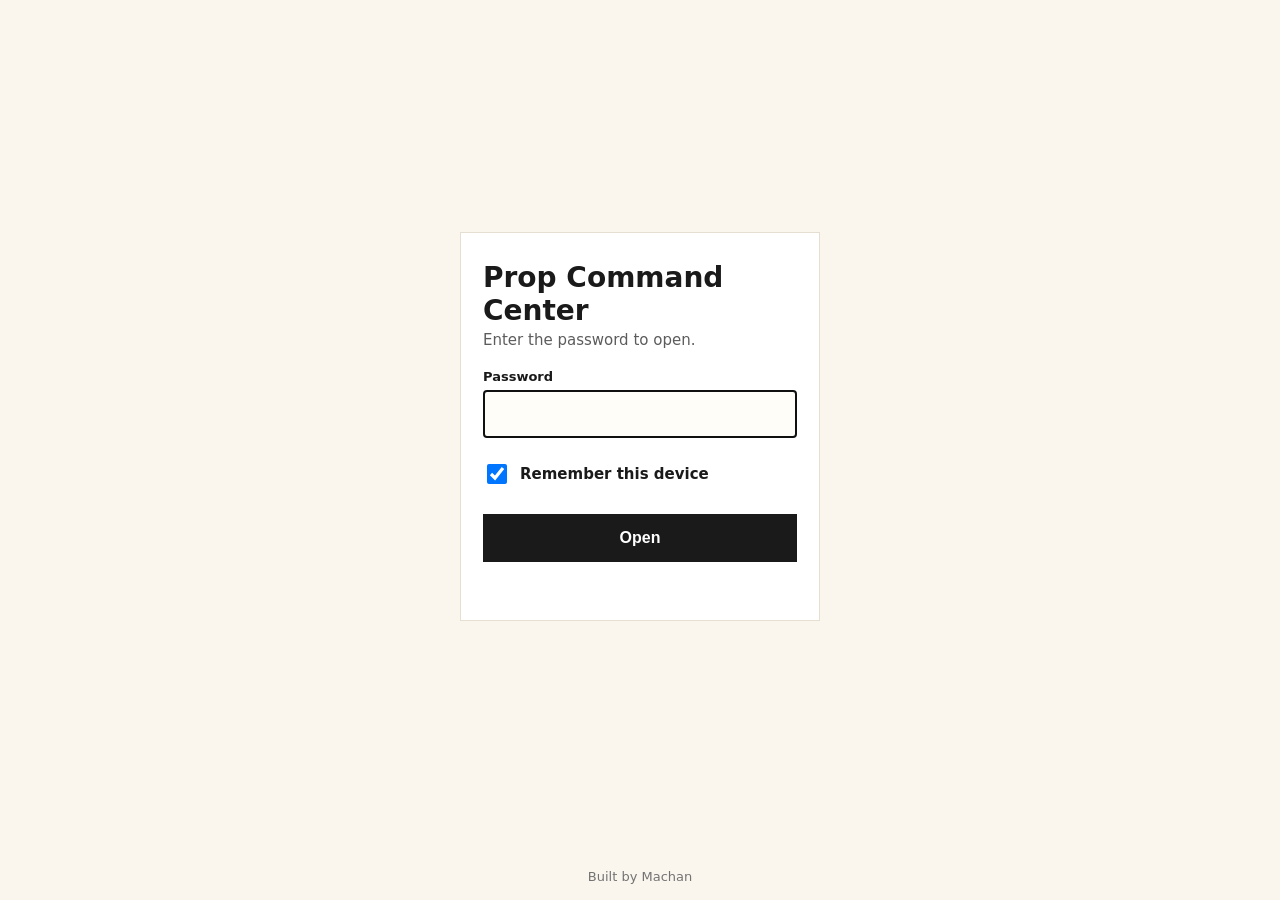
==== index.html @ 5ce87664 "Swatch: tighten property panel spacing and visual polish Reduce gaps and padding across status tiles" ====
<!doctype html><html lang="en"><head><meta charset="utf-8"><meta name="viewport" content="width=device-width,initial-scale=1,viewport-fit=cover"><meta name="robots" content="noindex,nofollow"><meta name="color-scheme" content="light only"><meta name="theme-color" content="#FAF6EE">
<title>Prop Command Center</title><link rel="apple-touch-icon" href="apple-touch-icon.png"><link rel="icon" href="favicon.ico" sizes="any"><link rel="manifest" href="manifest.webmanifest">
<style>*{box-sizing:border-box}html,body{margin:0;min-height:100%;background:#FAF6EE;color:#1a1a1a;font-family:Hind,-apple-system,system-ui,sans-serif}
body{display:flex;flex-direction:column;min-height:100vh;min-height:100dvh}main{flex:1;display:flex;align-items:center;justify-content:center;padding:24px 20px}
.card{width:100%;max-width:360px;background:#fff;border:1px solid #e6dfd1;padding:28px 22px}h1{font-size:28px;margin:0 0 4px;font-weight:700}p{margin:0 0 20px;color:#5c5c5c;font-size:15px}
label{display:block;font-size:13px;font-weight:600;margin-bottom:6px}input[type=password]{width:100%;font-size:16px;min-height:48px;padding:10px 12px;border:1px solid #cfc6b4;background:#fffdf8;border-radius:0}
.rm{display:flex;align-items:center;gap:10px;margin:14px 0 18px;font-size:15px;min-height:44px}.rm input{width:20px;height:20px}
button{width:100%;min-height:48px;font-size:16px;font-weight:600;background:#1a1a1a;color:#fff;border:0;border-radius:0;cursor:pointer}
#err{color:#a12a1b;font-size:14px;min-height:20px;margin:10px 0 0}footer{text-align:center;font-size:13px;color:#737373;padding:16px 16px calc(16px + env(safe-area-inset-bottom))}</style></head>
<body><main><form class="card" id="f" hidden><h1>Prop Command Center</h1><p>Enter the password to open.</p>
<label for="p">Password</label><input id="p" type="password" autocomplete="current-password" required autofocus enterkeyhint="go">
<label class="rm"><input type="checkbox" id="r" checked> Remember this device</label><button type="submit">Open</button><div id="err" role="alert"></div></form></main>
<footer>Built by Machan</footer>
<script>(()=>{const D={"s": "h1YeWA5S7tHNNgfrOtWNBw==", "i": "3vJlKuRUFNX9EkOP", "c": "VqDIHteNQlm4/rfoPqoKuQhnehUIWxCjEtz8sPVPorHw4EJ9o+GadYSgUzdDRNzQryWZDZiQy5I+sZWBX9p0Yc/0BQpUMZHuJqbvoDRb0JQ2X80156PF8G0fdSQ0cf9TXyo/A6LlEU1cPeqJO94gEBmrZ5ucjAOErthQbBT/ax7ePfjXrHxjzyVhBjv90hQx+TzcAj1lBlaaSFU6zAlJ80o8k+CXJmRGp6wDF1BUlImh/lxeW1GbB9ffOvQbAkRPFYXR/C0pHCLddmsxVaawikux+ZPTjx4FaDKZpXiMP6Xl5pLXXB1cEGA+1ohEUtpJcGFA2QeaxOqMlwDtJ9TbJ8UTuDq4sEjFvaVAD00FIzT/L8sOMbD8IlIdl5vlwk+bnA8Uw9AXTdAKap8pHPE93SonrF+80L/Hj7AQ0Yw2KVb3n0JxLpdT3fLCuBRpDyrHH3PYftjuFk9tacGbv37BLU3it8nmGzpR2t+XfP7sfjzWQXxopdFYSKOetlPjxJgNS2TGRhGtTGb2JuaKsk/[base64]/OhQrPctIhv+BaJxmSF/+I9Ap7lUVQ+4HQjJR2xbxDrN9EtdE4mLwMljFogMevpttV8O/w9wBXFdW6MsEYmudwfSjYhvDiLO5/RYXAEn/puW64qRiJa9ExqfBzspkjJee8d2b7LUl0r4VGNWvLsQt5aaIU6yN7YvOiYidBpGnCf0uoziKFUlWjhDlNLvjTHLFh/plRD2vUDpGvJ1Z8aY1RuSXOunWsLClselVAmvanweaS8Ra/A+9rH0sye9UQxk27GS6yCIID2gZ9PDEF0lUx6vHok0yphr2ZwtnsLINxAxAAWworxgqTFtqg4Za43dYN6d7zu1ducI3pGWhMAYJ+3hIMUeem9nlOxM1X/eVsng51uoRfF0de8CXREJOsYcAcH762C7GlD1vLd/9MJtAPz3VvggX57osKbakChGoYHYHD8Y1B6wSldwOqignicJzHU3uJm1pwtl+uUWO3aL/2dRiW/WdG2mTciuagE3b0ymb6HwCrj62msoUnwozKT9j08iw7h4N/Ryynq/wfM7i753Y3th4DpYmOrWrpUXrEceNOT6TfHD0x4gizKoshReLGSrT4lLjAfR5pdYDuIqXlIrwwPUwIHv+tV2ai1pCZXdELRA3nUH3dcHwYeyveZAzsVfReRHhG+Su+Q1i1SpksY1+eUSGPe+JCHmxRzoczfRvKaMywzk4cpGzB8NOHLVrmjTrduRySD/9U+L68Zy7Qvq7vgi+cn9TGkgIkjyqHEK/pPUaKO5JQgSKsygZzmeCHBLpUrT9KzZEBRAYCAJaT7bMTbJGHb48vy7ZF1/atVrBM07TDUO++T7CMn7lBMy1uPX89Raw9pnFnu5pmuTIfMTlLbdPiLTUs7D4WYjlbj9tM43z/VfChAZfyNxDWw7pVKFpby+JKCCpPacpX2JpAb6pLJaP6Vu73Q5NpgywDAqTGAGphyBsn1YclNGVezme8zeX0cR+5AGUijvdfx4KWgB8YMj653BD0l5EOd2MRqrG6ca9FHbUC2qgrip3Ck1X37rssvSLx3Ap7TnpuXUDA2JB+8g4cY0wzzY3C05f/VblxnIxcrabxr+XTiSGeXSk7S1VgsVpic4k38G6/jaMHDpiJC9CYH1FEUthz0c57pvw12NQbwia/hcwqCasJjdHeHI6l3pfcfttSS264yYOMGmqS7sEmXl3sx9oj7cTkMaZSMtUYQ61zVQaIwNPgpvn3wjCeLFtXHVISc15VYufKAPSNikNSjONSmAf64u1ZN1VpF8/KHWyYjIsgk1mhw/2nm1ve7o2ouA2aS6NH10DkVGh2+k7XWjx1ZKzdHAZ2pMbNnXCeV3nmGdMOaAXf1VokB0S3oPthc0bSq9LbNGJJp/0L4XQVsA+A3QGpINfabVrADlfYj+804RzeExuAobAAeAJuA7Rm/ddm8isp/S6lgcOD5RSDCNEYoR2zcUzm8/tYnjYM/xKOpWWrjl+2L9S9VcfULXeDpyF6e/kdDiDYUlrx24PfWovcBhksTeTCP7KyxHfCGvq+xF8uKZJKgvzaaTkI4S2JWo5jFPW3KDmtw5CFvXAb4gsLsrnieJcO6mlZQb/X/T+rHIhLBl0ZioTftYaz6lHTHGRKHLw03epmzx/rvuaWv3OS+jqcaEh5VPFP8RTLungNZpipUw1kcek5QSbOp9zvsWyifG8Ka6JfjJGjYnUCsPILZzDrtnif1Kin/oq2ST1HMIiN4k0eJ2ARd+as+WYNosMkU6dF2/qupRkN90kkGozRng0zPBctofqK+AZr2fAgFxEpUSn7pzMx1XpzW4CNLZyrQ/dtMXeTsZMfVuxhP+ERrflyYYX/4vVyRv020NpgyAZgm/oFUxf8aymZfJM1BH4xGF3oFHdudt8lDtSxacghMweuIXo8a+dHx20+SRGuxdCVbEuYz0op6Twf6hy3JIfug6Q/KyB/kpaxVbuxHXuZ97AGSJKHMcdYoF6Xz89ur9MVMl0hmbPVS0uqpIOv30jv7lNEHN2Cg8a37kmvtSk13IQWVWcM/o2ajCSopTNcReWn2EYcfnrn/IAonzoHGfuqWuX2mbaeMpG4HDzFbKZKfaRFfKCurnOP4//UYQb9S1vk0XDkSCscous3348+xoVqvHkEDQMWmQzznf68ct9K2tA1HOEucwVJSNdG0u16oPihwKDl82toC6ewhQqzLOdutrudXC3A5grtiVlU2KJLGoauQLKj3/vzmno4DwN/J04sIBNxxpEUqeI5PEg4iG/fMCfAbVlwZmRdPzNcsx6oYz/vI5QirJQia8kdoEXd47HHpBWsAT2awkrA3DYAWdPicXGNMLUPnyLNRABKoyM8fk29sg80QG8YMD1zuWAeJ6ay3oq1bsdDKbWr+JdDQD4LzOa/XMmqXqzWpMOPNpFEeolvdcPEbOI8lBR5kX4Fh3lWhl1H/OQA+vA9Du3t4A19z7mwDQJ8p/jF5MCZQFg0vbkOMKmK7da2mFDU4wU92L2nD7UcnkkeVVISiD/j00o3cbifLvD8Komyfxppe1LBoYa1750nGJ2X+YM43o9cjuzcvfEPEplRIsxW0txN6KX60Na1/[base64]/eMyc4sS8aae6L8Cc74ybH3QLgd7OVdaBWx3lOoz1jxHC3dFn45D4Ih+g2c6llvva4qol6iIPTRqr0KJq6roGwbsbFHErm301TGNmkce7K5kxJ+Tr6sNW/bIFlieKZ20n5wmK3LaX6CUmwC9iTHh/abIW1Vp6ywfsmIlz2ntdZF/efYZHnkx5Cbwm8dJkE6YeIJoHxntyyC7rQ4qFbySEVD483X5vPJukDrZWptu73uWkl1qbNSGvK6wFDQnkSmtx8P9qFGo+JJnqNedjKAKh37W+etXp4dilCIDd73HoAmptzTendOloLVcDlMPS6Hjg3Q4urXBH/KwS9v3kGg+9UfFjV6LRLEA3docAOaQZ5ckfVtiH1aJPAw25q5cziPYSJxxo6hsPMwpsAQV7L6ZLexLU3hJyHcKKTXNNqvg8kO1/DfCJf1Ll5IJflHxNo2E+/Q3SAQnYyxrfR/vpCqaxeW+WDYM7OKJy63nprJmbK6ZqlAFNG33/5WeuFY6izWZyVuP9xMDZXyTWgGLOiiW4nTAPhIMHM4BLJK/bCb0Mra6G4yexABq0+eRRwQYWRETYhUiEdoC0Az7uFIs5GTqvgDEbZGaKEz/FZcWM2JZKyMpWcH6NHYpGevUOgXDByoRGMX84dTGKgAyQexaL8YaonAAGucKeVQuvJLNwMSKHr5wOeFI1Pusj3NiQL7EVWOcouwUpxU4x8avHL3fHwKKFvK40QiTTEsY5tlv/fDziYD4F27HC+7nkvNTDayiPQPQ6FMC6m8XwDSamJHBXdAy+Q8AOynVlVE59K8RVYv3sKzEt75lgutXF2/zk3XeAs+5pNqstSQ69WIWQOucXCajbvuI757KpNDJzQIPAKCq0OPHwKIwvL/O+u1Dp6W9owvlfl6kYxNDc7Q4KUwLgElir92ZqbfAGHyhjbXFHIVGrMUqo9d0EfHN95k7Jy1Y62oWhpRHhOYXEy/M3B1UiAkZWxz4AhmdmM4BheFu0CeO4U+KRVkvjBixItvFfagy7fPD/[base64]/[base64]/1wSbum+/IsJ7ltoWhMuFKCLs3wTmc3vVodkmaxCqf42JvsjPZEm//5H6A42oc/4RX4GyXNuo/d1Mp7KHxW2+grGKx3+JxiqeJAVRhKVcD5RJcgOkIZxvaqmUgHWm2ZqckWZu5Ca+NJZdhWjV17zbUR8YjfOpHyuJR5r9XbskTSQYZIt8sYbhGpZ7dUcXFgjEIDKTbD0mqtRqDXuMcaPML3DlYl8jJUatmX/n4U4oswoSqkl2bi0ylxjJND5hfcApzo026MwCQAL+8/njvR+Az2D2RoiT7BFXrL9kDcAGvE/g00SZk3Wrb3sR9S8+QEuXRE750quaKargeSz3J0WuMdLJTjfNh3grJrKqzqouEaIHtJCrlLyvGqWnozwK3I+OPOR+243/SvRrDBB6ZPzoeLkXsg4wkFzP3c+GZmGeHnSf/0yXh50oIUMLFtnI38UAe0/hzOiGgeRofO46umyLN41WZn9rmRB762EWO54TfiZ2NNexlIP0JMCLftubO3CjeXgLXeUAhlF+0kdoMLohvB3jXdFKtRJJiR3JpFF1mp66pur/AkPX9Sg0Y/[base64]/PEbcY7gky1bWfXyq2iD2yUF0F3khtoydjW8LwgIyz36lo7/odun9lG7IM7AwHxslQ4RygzHKmVSTEdkc8dAw1uy2Uk/oK0wbEvZAERbGvBKTknsvIDx8u4C7kPvG/j0HlNn4KiT/GZPe43MzpeDWXmYLfMwni2ZVLf9KhLmEAupVCWlOpAuZNF5Yh74ozbLe+b9odC1J6SknLryl8TJB40IeLn/3Uw9I4rx+IigbjabGJqeRejg4Dma7S9VGWi5ddprTFTQ+q6Rw4Ia7qQizGOqLhHpy6fygszg7h++Uo+0oeSJck80eOhLibQDtay8ADpas2+JCu9QHGJSrqCxLy0+f1Sm0ftNXAFe8r5vfX6LFOhBOWAacfg3rc5BQv/BhdsxvedPyrUjAZ9nKRHRfY4FBQKYUAoO47CM3mtc50RY+I5MlgJofYDygptjz+E07CARm28KzKU3KgZGpiH4ZU2C6TXlIsnpuAvjnK15YjffuJpSSD7R5jvAKnHMtrvqG9ARFJ4SFnPlWL7bFfAkyXnF9cpDgp6u0mLSZ379kMP6j0BqXg//ycSwJDS4s5skkXYbAXpm8i0BhEon9JybZG1SKPl51z2+yYEa0a/qfjKpU66l9E2V09OtJF1Wf86d2Ruo+kdz7+/[base64]//adoTwbk7CSia8j98HAeCOIK2bsRmgCK1BtEQAEiuxTwCzMLujhHpJcrTOLf+uT2J4sCcHNkPT3LfgI4X3VXr5RnxiWXfD9qd3FPbMx7DXT4N7ji7+jXOJpDfHb6SqKrxxkg7DlKgheQCsno1wIPijlQpbaok3FIffD7kGdZP5An/kcEMLvDTtBSK4K3gShVQrvEo3sRAFkffMsRMDNLmYpNsLqnFTIBH6jzg/[base64]/FYNcf2XX32EPMh5Mbn/AFvBTAhUiajGXPFxMlFs6/LKFwrqhEyVrGTPTw/MUD1z1X6OLQPORRT5JyzXPiwTnCP8bWniwwzOgF+KRiGxZp9tqz+WDNHRk83/F49uSKYRBXhAaVIy3M/8Xiaavg9N8ghsmm+ifPCbSKJYRKffAjOEx95xxlBf8ae2oeUgNjhmIhLj9OHsAhxzfgWX7b1B17tRKyfeTaKGFVx6HnNNpWcN4FH8bB0OVTOFZM5g7u2CCQbh2uCSfconphD4GA6Qbj+2DAQnWgl7W7VnISBIk11t2ui5V/gvRlRRaa9ENNfq8mSCNxoUmqA2mrL4Mdg/Dhx6n3HeanaMvBJGiHZ+/23eBOmWyAeo5nHeoWH9/Feb7a7DNjFzgiSVefhLYzMlfQJlnS6KZSmdzm5x8w9w02/3lgelI3gIcnFBzvr2hTL/nIbqxbJNx+TetdCW2enKlypDBwVwIuhFAHSRoiKVmd55ZI4pMncbHTmecKaL4KJbwZxEpdbK3d4bHcSbgFeBP5XuMd2XX1y5j6q0sE7r6+ThsbfwuP/IWZkEQQHf4FTcSrpgH6/UW3sZCAEOuC4AM0k6qbINUaj+YqSahAf8GpiBilDsJD8HT6HWWPRDKhGbfmWVXdLn9LOwpqqEPXY6DaGfytfvZl7N1T0bx3JnSeuOenDtAEWg2ep0I39C2XfQtiAdgmnUMtuam3jj/YcH4BMA4ilSQA8nD6oERioAFT32ZCUq89g9s1TlPaQvDF8jlwz0TyqXQKPYX9RUW66qMwUURy/HJu/Z/JTMIinzdXQKCxhefmgO5Zph7qf3CAagTxfjsiJO0F8dmFhiVOVqGzIN+W0O8ukPT4ESiSAkaaECH/74MXJmWuuqj/lypjKiuoJW3+PH+k3hdZNIzw8C4H90HMCoypCsTFmXLS0ZQnM2wrz8HpiN2Nlw7sSWcEB89//+SN1p6p/nBVXrjHQjejv0G2ajpP6J5N+UCGDOHgcRorcHXzf35ZY9LNBm9xoqyGXznqYncwXD8wrxULwSVNYrW5oYiwQyJu9VGBhH0oUPEjyvQp1kYOk9nqq/OfnCVyu3JZ3P+BWO7Oa9xg/VHoZ0h+Dh5tcl8tjHdSdSdBfuemeIAj0QM1sLqxD8q9rVnvjgREFZqUWSM8XQOd5bU07OjcOb7+tto3nNwKzuo1iqDPbzmKQPlwU1wH7Fxg895kFKi7kXLtEEWMgZTessW9FP1+rZyv5TkNjMNeRpLVbeadNrLxc002IfYQRl/Fi4cYpZHJ0eWG8iebVg3CnunbOjxupibFLfu2eMl2rnGF+BJ82gsQz77C08cN1OYfJ2JIlh5jU3jkbD+4yDZ03J7nVri7dVBk+GWdOJMBcTATj7UjHg0c4/SF2re/RmVzLeRffflhaAc1b0fkvFpiMbcbYwSAUvnWk8NnIFG7XBgKamvzzaSuq6gzdirgIbOTbQt7LdD6BQzv9Tq4dvGlbumA4hq7kqUZtiy7nCcEVbFe+Je7PEs6cLHvCgKPcjNP2AeZ+qbgkR2bfVuoxWt8hC7CDfu7pH/4v2srbLEX2sQAxyp6fYlVLtMGbcMlgMQWKhDrUdakYzkJrCRrdZjVm9PnPqwLqtKAN+iEtBl/kZKakDivSfNyry/hJF1Ri1c0t6Ffq5QbqLexYMwPDhoY+ubPAWq+GmxvN6+aJK3BaJeFdgSKSDTV0oKrETfkW/U1/vrQ32716rSvDG5Un/rib8galopQyqVCfeUO5PDrC35IU1wiDylOhHeM+07iqf9nxIi7RE1zxKetKrQm6RNnEi4ls9rSC26AbkkCb+CgbtIVqOI51RjcqP0Z4iak4yyGfBhxeNhxLHMd1wup+SpDeg8A1Z7K0MrWt32Uw38TUrqu/fiuaPlO/RESon8JcFTJ+9rvP+7pdWzfuQ4dc9UyaIOTf1LxzPJKQmQ5wI+fPsQEJPI/pGi1kqDMzNVQIfeFD8jJz/VIFwsZ2s6R/4foIcZdnkf6LqrahmZAQ9nDUSG6dqnwpSZd3tbeO35t42+KnctJB5pOdxnc9dchibtj5agbBUxeiMew5ltb3/hZrodK9/5VQuoRkY01+jFnawMLHLo+rFUyrLA1n6xVMacUMHFEiQR/eEzNVIF7nN0F5HNPH1ziZMBWb2qyT6eWhbHrxu8pv3WuroAtc/P8wZ12IIRVIubp9dCr1RHmvoGV4Q7NI+S1WySUObOo8qc14TdqcudlbtUz+O/st4SjdEA9eAT25+oNVtdqkQFzamJWyMq14szZ/6FzTVf4QYh5lXBYXOaD+I701VnLIqeN8l0i06miQElldHlnKWBw0BBxV9jdC/8WsgNKHInpEwvknDwQOaFBY+jJQux4n2pUgHrk0rPqpo6PkoGYnFzJX/mr9/sNDBX1pFR8c25BoVZPkWPR8Q5cK0h2WUzS9sGhMbDa9GD0LvAxWOa2WF5UU7AxVyCps+99HbIFbjGTyw5pJbiZ2fwbTG1IhdgoFZ2iNYJ70CKdg4TsqrmAVJjDn6eFQeJD5Sz7JXa/pyZovvho6GnMyZhOK8+5waTfpVEcXbse66uVEXWpr6lCmAH3LqNJSORgLbYIWs7IzERljYBJa+XEovGAWJFbobrCU77V0LS5S14AIkfLbkPAG+oB/MCNnqPpn0sXjtPgBMRCDuYQ05OkbASCKGmq98GeqtImnvjdH0JSha1EJ+YIlLK72YuGusGqUEqGCu7Gc9YoipSwCXnb1GWTgh6LHzaDa1X0BmMHMvise7gAPU/5bzBlF0Ts+m6YvVElzdWdarjwjq9BGQuB1ePbgK2BgN/8XYaNBxVrThFKCWfY+f+tCi0fow4yM4vgiB7yGiMlH+HS/wset5i2ABP5K6qm/nycEK+STlzinZo4GyHHN4ye3IjVQYgxAmigow4SD7Ca8P4X8D+wfRCFNoqd5AFCam1hfAuZy3g+vTBfikioPUD4H7D0ek7ren6It0/pgXOeaDM/uUSL3i10I6cc6dP+UpW4rVVXTBd+R5GNFlYkx+Z9Gc/FMvFmy10NGFwXw6CPNp2EIGW+uaZI2rIng7UWF+wxCkOv/wzU6Eg4et4+K6F0P6EXEPeXf8DapkWSc+nNgmqHxncWH3xgDJ/mscBBEpCgscYcPuNVFrfCD1TQt1NiM0r21lpL/WuVzc+QggAjM004T3jogmxGaqm4tH5j1iXIJoe9JErBwSsoKQKwFP2lBSedOtdccXDvHBibfi4UcI6jsruSXf6fbeyKmZ2Ds/Px7/1/dMweJm/[base64]/GpX2OdNBK/67oR4qmFudinnyoWXMoyNC/aLyVfHWkcoYNwzcfwkFr3PoqWgxvjaLLNJNw/EV/8yfj+utTh/ISd/3I8Ru4dYKohVtFg5HhMz+mKnuv+8oNQvavFWljkLajzuezstiW0w2KKWVvPwtvC7B+AGmXO/XTvRzdIA8Nilh/EiBU2Y6+LEUOVQi1F5PC5NnvJCYTUxN/ELlNF7sf/13y0XZyWXSEDdaSEnfpr81SY7vzxUKtlLsWeopP3MZX5l5N4iISS74vlZN2+rusEAFfO1pr8TWI1UZ+4cSsk6wEMXciw6OgoR+o4gDSBIzQgFWl4jc9Trt+q+u669DzMneMdRrfCj6RTSoACs3IhFVAAsCYBqR21COp/yuQeq/LwiLYtgjbGFUEMlSzG892IAQORLcnVTAJw4UbFeHYwbZZgpP63gfI/ZVrckI5luIeqCZjNwbZEfAq/C9AX1cK1e+x03km8RiSb1o6XkKZGAVAizIWjPeZMQgce/[base64]/OWeD+hYiVbXTg74EJgAv7OJqeGUWL/UbACbVIgXrKAextrITHik+S7cgkzb+Bx3xCsNhvh67UMy7AYu9v7TBWMHinJIBwYsu2+Qrq81y8wYO3cCgDKD4uvDHOz5tBbPYmaiXAoENhNn8jZ6UdfQTHgYX/j4rwDvYn3oE/ZZ84JqZ7+7VuNHihXLbovk/luxlebIEOuQYZCKnkXUnHJg5MnBhswWtJcr5j2XvqMGXAdVWoxypvMsqwCjb8ghyGycINF4QVxoApiH3ServZ7h4fB7RDy80IjrnrJStlnpJOkrq6s7cEfdnc+JCLL9G6UtuC2kZKJcIs2ISGXjfqS0QCGGFQD9Vb1c/gslpiii1TihcizgcvqGS4TorDIf5mpgffsnE/WZKqonCPPCsqEqvZ2/+phwSPxgNKl8kFbugEOhOl9RpvHFBR/X1RrGAj94oDtw6/mmrlDQj2zotAixEFYT4Ni4bMmbBfBJShtFSABMl+23L0sRGQvTQUZkW+gujRixBzHMOWCdt5giDUpTRwQ5oZH3Tsb+zee3ZosW/hw4rCBSWmYjsnl+H6JxQVfvgWT9SHLgkTLX5CiWfUXuGp9V9Dc6dTPdMFpbWTosZN9A3EpGOoWjbRRzB63KPjj/r/srMfGmLDCWQeR7/FJ0L7rxD8dArQOMv0Ka372JYsHFvccA7Hh5XTZoxHy2sAfm0vHqhIzzq4QXYf0MfETl9Rcq5M90dEzl7QRHrqSoNhrjQtddr2+kpBn4u+UneM19wa1x9dduqIxKDEUDVjXoBQ44jG3u7J0uzRHXBU67P3lpgGaLMrtl9H1CjioZIdzHX/95UrxB3nfkiRfK9EWzAmpX61BpL9p9YGoftje2QAtOBF8qO4y6nKTNy5Gn9Aj8fAIHS7lQKg/[base64]/zpMA9g0uQIqXDk944cdk+nehZJkNb9b9lUGZma6BRkI0oxmnPciqzUiYCpqm7G2cfKiqCAFvks0x5EviitwwN5eJRZywFz91keu6xoKGS2se12dQbEjgGYfJN1prtcR1YqGhSJW2x41UsJfB/v172Ov4LBx1hjPZa2YQbHyWcisQMEkr1t+NMcWIf8ryPp/qM5xCf4PU+88mJ3sjGRqsqD1xNL9pvA3PZvIFONpuT6+Rdzg7UBAaUsx1rGohDN9ewHnal/PrkRC7jOjFb4ktlW/+oLxJHeKhgpX/Kx24O1KuLVDIFvQPsa0ZGnSGRT2T4V+2U4zodEHnLnHtrpBvyRIcfqOOENpAOHSUzG3VEb9V9AXruWiwOmJoeN1Xcnnb6GO+9QuZ9hFo7sqQ4gZkGq+rPA8zhwevEZ8PKB75dlXRs56Lt5urV5uyRTtNyak8+87AD25tdXGsTN4L2/51hJw/59MRsiwXCOcQedcbjA0b3vJffHTvylBtSQP05aXMAcxDOCC/KuIloRDLFqKGkw2MiCWhB+2vCBEtU/25GvMl+q/wPwX7NiX7AhkbbbbLa8ZyPkhzvVBlnOrPwAEcLO8XkUYx4gXGJjRWfVqeqSPLI/GSoDUZvmaFP0OIIJcaoZ2Wi9Be1GHwsivkJ84rr4FI1EfN9NGh4yAbIBe4md+aPpPIGYf9BUza9/x+xLHXGiHCspQn9CJDC1UcE7OoQr1ZqUyxqna27CANQJBUJ3vIT8Wo5Ol+K/0Rw9w/71Bicx3iWBS0VZIO4Yp2064FKN+MytF+zCH4hNQiTYQFSvR/9Uf9RYxURqctyDioTghXSdpwAitu7Ctq4jmdmcYn85xygs5UYAQwuiO/xcpsBtXD+coZAMo+19A1nH7aeOkQLn1lMkgLmxOFeb2EsYJ7Umf739g9AIMIkMjtBynrSeKsHI8CKD6IlZeW1akVpCdrME4el55kFmXp/zcf5d5qZogeFard5gzWwPvRBATh7PBhAHhIkntSlVIS67fJT/3fM4LvJcUwbHfkfFqZUOYNFxVO/IEJ654NNSdWHpKKcKw+1Ry0q5rBdEGKUOC6YBgS9p6hOzppJ1nFIZ+pXJ0YSfP0fbhPYSKnHnAwvT/uurqMUqzb7uBtgEuAz1DAsdtVoC/DGrGUgwkFnPB9BWgbR+gkcSUT3R0BWx4cKgYK3UPWGh45uGVEDg/o82YdYUnu6Vo4TIA6GGIoTdeakimiJVwiU3LZnTp3Ftp0iDUT/UlQJymbwUZNc0GQcNpsS8WEV+SjyEC+Ez1FC5//Mg/2iYzdqYWiYdtp2RdzAKNpkyYMvlw/paBJb7k5NfXJTAbP4c1Eb6YjOLNZzrQaSnPf1eNvIkW2RjZdZWXJL6EVSRTQO3U+mwvzw7XCZnCHAgF5eE8SB0bCpUt5dYiWxvscP+6QoB0G6rSP58FQ6SCKilx14uIQI+TlEVjIqwr/zJgvuROPtTDt0HuQRrCJyT+aCvuNqxcrZMaOf1i4ECd+FWCV+Ghsy122jPTqAKPZZHLcY55ILWLXVUneH1l2+5igjZ5s1oQvB/P4u3Ukfz4hjk/4YPC5Fz7AKOwnTgRGS10H+EqhHEZXqwhn7hcp2H3pjVoDs9xTJcRXLQ0HPFVnSn0dwt0pX4Tuv9uTUQWZuNXMty5Y/2X/nILdFvXJib6FbHKBye3ggcDJ/+lcWl9RXGX2m6RGAZ0jT5bKku1/5LqihoYS81OrnJ4BJ+ASI4itgXEAqEOhSdA+5ikcjlsuVDk1ANlhYnXsMoY+tD1uxxryD51pWJ6PcdZh8vL9VAWFmyPAjtHnstclmq+HzoLnW72dW1dC0G6QgtpmU2FQyIDXbPCgSZaUU2ENJSjJ3pEd/WdFgiVrQjk8yc884oMIXxuBcZskITJObycnFwC2Zn9MmwooKYH9ny9HISd8J5z6c78EsjNxCAJ4nMnAW/BkQfU6uUCJgMZLPYCGMLToqfPv2T4C0r/7V0DboVkpz/F5Hd29sSTJ6Ibm2wi/Hp1VFba+l7bEYKGNKskz/lL/tZ13cloWSDnTcjHOIuTdBIQZPBTZSR+bcUauCpLB4+Gr7mD+dPaG7A9PpiYfLQOgDF2UBVJDBgr5Z812UJmcoFvnQ1e+fUJgSgfbYwxxOsPE89r7eCO3vRL7T8Z/GEyvCa+bWQuTYoBVKVbVSmdtp153UDff6AEP8vq0hTdrUjTrVj417DuVi96s3R0FT0ytT3KnyhS/mqdfoTUC/IpmSvjVdhyJMGOLcqnABUwElg/2emK1PzBRlDrAgD1Kc1p+STKIpmVSP1M6/7jkQutT100df5B9JdvryeID3CW9L3Xjq7xv73LSMcW+BM4oin047qHjHS5PKaiaYpq61brPPTk4nubjwTj71ffZEaAAO5aEehyCXiZmNJ3gPqM4GBNo/1F8AB1z1g1lc9fbqbRpdYwsVgBQXQMMrpyDGXIYGABhrfkcLk4GfwNPlCro9AzEhDAlTIEFmM6PPw8D6cJvaSEI5sez/y1I89DF8RElkh7Vj7TEKuNxas2eHkS0ySBtJJ8XtXOwRLHhvz0SGycn5MphAMc3cEfE2ZVWxlJhUI4R6GUCG2jBhig8U5BzA5+ARxDge1ZfhBYmiir+eVzBGYTci0jnFwbxcPualy5tYmQj1yg6BML44khPPNx4bC/p7lpyS9Re7sVkDfUjuDapdC3l9qU0ITWAlAYP5/hNgiC4EI4O91lJFUkUsl3FOtLjmWNXYaUQDf58KhQ4LXLDSOxXhMX55VmSSHe9/QHnsBSik5Crb+2/WrtCIylYFZjVQTu+UwXYHpBQltTy18dFq1Wgexasn3JgOWfdC8S0/vdi03SVHmSC58uk0JGxUpr8wz+1+oJoqRsp4QsmD7jBTIeCEmRBcUtTdBPjgMhWCptOlpQj6+3c8idY4bBSF/8pueIfCbgrdz021JdBP5mmaaWRjBH57/rPEpi/eVzduNMfpz1X58tnJoEvqockexTKvUFAwkSmgB/i3XqTJ+HxiPYlE5ZuKgbMpPSEnTapamYfrgGR9EL9MGbCt1KQrBeaGA2rxtzz+DadoGFDOIngne5rRxEPozEWtRLXnISR/5NISPJGchFt0a6C3rbk7AVx51NevQ0trljjeHjTS5bGGTizOT5GzaIpbFcLlHjiefIPlCQK51eZRogooc8JmEhMtOTqXCW/KCirkBwKBLqjJPpy+clbsfL8OGAe5/w0iZoIkX7VsD9DrocrFmtDcn+KbvsN/eFJ+dOEKganspITi3D0Z+rUqr/J1vkQREf3Eg0Df7T57czxbBZpG36+Nt49nxDP49nOLHPxmblkh6h0rVwr+PjNdYg0mZk9DUGcrVUIcrlNLJAYxAFnS8hxbICdyJvnhEzioxCxMgAg7rvbyifOD0Wyul6023wkZ9buKVE8EzrUCWhqmwrc6LvchBq04ChHVk5jMqkLm4hCXw5H1ccpbVvgoNO7FjL/6FBy9TAZacKiNEbVxAaDPZQ1nEAbj6bZzhsvy5K4iwcAvguSHBRIsX/YUO8Vqnwrs7HFeEmHYubiASksOhMpYKOccivkXCnGuvtCGPraEuNg4M0/KjzB9BSQaR8Iwjj5qq/qdos5tw2KsxAMtm04bTIHwretBC0mPnLYnrxFFCZD9+njrrD3oJ+61gEMqkT683Mg7NzXk5uxOlALGmp9BMMqpxpgJvE/ADLy1WburstR5awLOA/4KNISsN4bs4rIigYR0/W/mWWybVXjengO+0YtIvRYSsjosmqLtxr2B7yRAWvMkyzxujFOeJxTWJZ7O4EW8Byj61rLaqt5tRYqesM5iGMqnttRI0o/MXX94oiobNxXCEG+DI4onDXpn2gsmd3WIsizxI4xaJ1WKgV6LIO2nlAxMXczjZv0z8WNNbcVSnmOral6dZwnNINNBHLE/55ZzmkycsTSPM4NCT5w4KL1lLQ3NrXY6Lq71uXRb7WnNWBSzMll+Fevqd2to6fK1rz7WcA8WfDfxiS9O/tVLu7+VE0i9YwrZFDRkkim24Cp2xr0BYdWnCClTSRYWX+bn+qH1ItBfE+9DXjqPp8ktOhQ9ek9U/KcqKkmIcJzqa86EvlNgwW2Dt/h+9Lw8jVSu9wyUcm+SQAx0+e+gvV8mpgsQAHQUHaMbKQxMNWqrcoJSlafkuaDhRblihx6mxbiH6FNQcoiaCZC56ElVw906sFMUFqSB6OiNgr1qqtCex+qUJ1d46K4yydTLl7l19YOCADGpRVIk2M/mocW7aOd6nFJjy/qwqfJIEqx9GAiNksVO3mkh7ewiQJkJz9mydgAH1KE60jICwsQnyXpxQHRNZos7xEKsTL1BnbUEImSjkUk/[base64]/NElmD+4RIbufzfJ3R+D2wKvPWCt4MbOcyH6O/[base64]/fVb3gJ4pt63vHlfVYmStQ04TFCAdYgqXmD14yBqyaKjcSSMeSWh9q1SJZXCBI+7Tq/atmWvFONAfG+qOsZfrQLLpksk2M1IS8t6sW5ISUNVpM+qPzEELh5RfrSU5CNdgI3FksNbnuT8JMY0iCfrZSadfMI7zRN7DP2E8UJgIGknCFfQPXTA7PtNCgSkkAD3pbh4WenuBTmrMA/aE8fX1WmmQQjkz/5eyGRNGs/1SQAWOzqQeXrEWxPI2uPrKike254/r0g4Ue/[base64]/J0RsCX+XZXsZCsblziGQNvIN5I8QfYc77OKHRrCaVrq9k4BSNo6xsLfLHUAup+GKSOTfkgrvPoYJwmhlBgJt0FvgeeH961b14CQsTbyx9tZUV+DA/95d54fMnXucvQarn+kRAhERPlJNcQ8Z2YWXi6T6qC1ySFt1SXkZIB0/BhGcBSd7m8NDoTLFwgh8OW7s9YpM+Q8uh41A+6FyJOffSS6WOCHIxiyCa/1u7QVRtqLWq0x2DzYBlLhAzuaItueEajP6AplYofDMPd99HBf5OjRM4p4nmB35lQ1VmCF22y2+59xfWjoeIJvA8no8NiROaP4kU9kIp4Q2rfZkiOy+9vfMAl5qQmQRgy3zjl7mdhkbsMJIRP4DI5QbV/ImbeeP7VWaLtSlL2NzuqgHpCFsMDuM2P8JWhpCWXgukLUck5yLQQPaknDFfUnIJz/41dIgs7mQQws3EhKeew5QPKG8wC+Z7d3taAa0Tg/MZjYxJFJvoD819SK23rgmdrIAJaWO1dpp2wcwzIKUGp1aoDOjWjHuUXbulThsnKCCNdzMhnXQvgoqDYBmAJKDb62fL/OVu5JE8YPAuGZGbKld6yM9bctpG/9+IFAH5n3sUuN1om/ukkrPJXM77p558YMiqq2whz57fLkj6bTtvNsUqHBXuzuUtgsvzGSqNrylzSUkUVnFSfoDnAeAp2dCpZk4cOL1meDSaBE0eBQM80f4k/ixq3cSTROf0fK5EhT/biy5HsSRnd+PqH5lO5njtWyb2CWr3eYyk9UleEFm/r6lzozvWt+g7uCWbm1qgZMPp/ejrBdEQJPeS3hijQCHfCLgRzOqHUAewc7Nj60YWJuefyK1TKqnhf0S9U2Ug0LjLajsd9AksEOz7slNf6HZ/W8cN2kBjV35HAG4ufxAWnmLGEsx9Lh0MT+1UlOJXbBGq+/+If7sunN1VeFLjcbHksA4wlrmb+lRvOzcRdyI05CRFwnh3IfKTR/2JlOKzAE+HMdzADbDSukH4nMJ//CZSIa9H7BZ5P//n6KoZfz9abLQ8GkPANdW7BYtRWcwgs1hFK4NrgBeCJ3bL4A7xAZjBTBKgVuA5WIjIkXuwaXcvHbj1JXQGiAOhQtGRX+xoGJ8jnvmzYidmot2YiGlKh1cYfS3pYvo8kmk/h6HHogGesuLNqOPM0B+cux/8CsiD6hs9hOAo1T0SyN7s+93YR4NykD4ADS8YedrH7qMzvwviYCOdi4N+9w7mIKAWuRrEMPvfn40HIHtuATjR+nN7eRwH8jMwDKsz18Vp1n1kIKDInBuj+/Okc1A5P79HgrcPD9nwxfpFCnnbgF/FU3D2JbSUm4nJcj+uu1iuwWoKOeWZA9ufsNQC/P5lM3h9hP1WSXm7KpNnQEYQhjB+YSzMFcm+Tax+hUfLBm7QJzQq6EentDY7vnhFsIR1pmhUZkkUdz7Re8oHXIg2h9phxTBaZQWJAco4Ork++fDicphBAsmF/7k7ZecLgr6oLOI69qTb/beOWPQwEX/tTw6zKSTgAH+4IZQrwtxXKp7/BfNZLWzfLhC/DfUKRS2ZPr7FkW1THGafEr//AbU4CnVLP7MFQzWLAepZDqEbwEme+TEOmMoVZxBf+OSnBl7MS5zFZ5KbbBTWnXagmTsKuVOudcFcExGm4lW6rWVslOmEY4htOZe5bjrXfuZoTSyQdBxlnztrZpAcQum2EnUDAkw24hgQ68RetQzn/Nk/QPzXZMULjp4MddQFGh+0+41iA2UnXG9hRmruwGUmo7h1Xhbt6rhSnkzXoqOYCAZ56HDS/IM2pZv1Z9TU2N/Ov9N8wrMd0w3FkeLJpaJ0eclQlDe688lpYwHR9xwxpLGxvNsyeETDkOreIv8dKoM6CZiDAn6cEhLetCFdxWqMLnKJXTiiCve4XfP9996YAPj0diae30EuwBMaJjKCuSA3fkU6s9IuzDM+kQ66472nc1yQAjHsR9Rz0onMtKdKREol8eQMAOFS/XajMZFGZjgTo/OlmcYYdSwv1pLQ/LD+g+Abdnsr+11yUa4QjNRV+wOtA/O4fmiTiQHlHBfsAufazCWwmQFgsld8mnENJOLtMYl0cAVZWyNo19fkPK8dJ3eSC1Evn8g+HKnqEHhqBMyGwC8zbZTgjyKwC7MRoO7fm0ro07Kh/z6ZCePFT/quiL5s49jGDSD26i/hyM+ybrbExqOENkg77iEuznlnqWMZg/YCzkRyMMNo+IfcsGMmbif4pbUdH9HFp1GPMx3F3/zziJzRiPKnhQVsqA+W7tNSTn9TZBIED1HVcf0JREZ2l2J4Z/1eqK5y1kUy3AY2k/jbNnPLtg0f0ce879gejOISAEp+rAZ2gUIZe/UGBgT0iKHi84K15+kuUnSaAVHER2eIdCr4FTQQ6e6bxKeKY8lFXDaLOCCeYMhbWj7p6ONgA40lzjX67jpOrKjR3xK52XivkVIRYaehSntQDQw5x3l3INBtRhAwhT/bFT5rXZ+t745QbTNmtgNz1KjOqR+rBrLnjbtBCbrQQ92/[base64]/LtFN9v+ziaYeuMJaiMS21/vrWxzDWvF5si737D1sNMSzEztuQkt+sHXcKOC6iYVgr6N4SSkNK+prllOAfKzPnJM9WoRWtsxDdArPB2xqQEEV/RXYnRtmOYnrr67sf7m9GDoGPt5KGw3Ph+5qK+FS//[base64]/8iRpGgEmaHHdQrveXUuhrRc8zqm1EXCroGFY4COVght3XAHeXGHfxn+Adihv0U01NMyVy4H+K2tS1fPZdIX+VmprhiEag/o0l3KTWFo4yLyBTdWOeNuCc6WjspXkKFGRZpSxq16X5HYphGyNkVoOrcwydolup8ZaXnc5aDFoTYK9xcdIbI8JHSwAxiuRngHvPaHQfA8mAJElKqRKlPOzLiVUqCrGsTMHawSWzeINV3ZJLvqRSWFlq/Yn6b0+iiX77omvRsS+iNDmCGiEVvYU+6QpYlt3RpJYeU7Or7dYkFT9hcG+LKsp7f30c3xdQIq4IyaqJL/XZGOzum7vnXB/91o9mFGAZIB128HJrr2KfgifFol1u+T95XrUKt6zCOg2sWiiNPiPU6+4QxzaM3t0yakTKvnDh2ya6cqk/7a+REfKaGreIXWAlSueWUVw4wv5al7bUYR1hhqpDGfyWhl4GccLnbE4mteE547Ax/1WiiuqWJvMkNqTcT4zZSfJATfCzqQtONKsp5QRi5j6abAl6DelybfFZVsYPIxg4o9Nn4Fz9gKwGd2hKYX8hMBc899d2stJNBuo6VqcYb9rHEwaqOcTJK8kwkE63cr8TZVTqc4Qm/+Nool0NOziBmRPAM2g9sJp609sPT3x+Ihx1aM1e8vlaV0snYduexDPyIsMzhOsGouMuy6LyGbKGu7Ko/SwJ+FmrflED6paefLGbbfuoD3VjzEU43vQzV6vHNePbIPg08GC6k2EtpMihEJUXq7rMyWhudmWUXj7dOL72YBalD8IswysX1OmBha9psiGo7tCcIGmIArpsho954CxV9XZGBKVt/YX5LMiJEpm1m0EDHXRtFCUEbJ0JpTNvHH7Keg+OKoAHkwoRVOwITP++ZC4/K8k8x5U8IGGjoq1i/WsAEEeow9j6c0ib5aaokXT77Nwb1VzTRqSPeodhv3Df/JAOEqVlVBpEnUqMRe7z4RqvgzbRI332jzhtft4NYvl0QetOLtLgCy0L/pPwbcoN33+OVJfcSVgwekpgx+i92Hce4Sk/jw5mIKe+tllIeJyX6bqwT+w6hpum0GxcVwHftvAStmeuuqJ5eyd1DJc17b3Tk9c/2LAWoCcgh/0CIGp3EraZOaWMtKr4bPCJA8dg4iBt0aLLHIk5Ze1adCSqPIdMQFjxix/ICI1gcG/2emhMhxkAajmqYCVGAIspgxqvB0cdSMi9jbpI47S1R/T0OuYpwEiRkvTUw0POnOTnvFgc9ulhIhNzCLtMObJFZ4Od0MOWGwNhhzhaTDx2tdzN+/FxLDFk10ekbeYCzmYt1ZIICEHgiLk87IAvWqxUtLgAKc4uVRpPR5prCzpBtDYIhEKwoWYIoGLl9FyADBzLMEMDq9lp3JLGX4CDN/B03P5iCR10F6xBTXL7H0OAPFEP6WE4NHPWqrEgoXNKMcqN7J3anB58U/yyeTW+H+Ij8X2JP1dQ9BMxeXX1JOlSsd2UGfYl+xj7ItftDIo7GhHm2MO9t8GAvdn61RYrfqScojKJ0sCYpiz380D+MCxa5tDEVGa+ETm/fCUCMW81P1LplI4qTHCbmLq1HPqiG05B4391gAA1g5I0Vdb7rUs3kjR3yhRb3iW/JBXiZ4oMpjVvBEcG7wxMEClwkuiXD+AsygVv8hZ9ro1yTcAO3kDqzzx5eNM55gMbl+BWu+L/W9UvHxGD/WXxticU2wCkPKVgywFq2XBW/BjyHzSSGaiJfequGaPGyb81NOaEduo/2lMDhSc/Q3Qr875W27EfD2/E1LkuTlFzyQmV0idCgX4Nyq2HiVaZWOGr+VfK9YbCBPkoNZoeA0K7aMb3ZMSg0H2YCxHU1crhvmNw6jHXyYvoIpCDaDBAJDMfHjyZi0pC/JU1IEzOFQhvBmYsx5xfdlAmjG3UMurx4LljRcqRhUOsnyZVsZTmxA8IJ2GGVAIEcTLQRAAzFLLswT3Qy9FdxesG30N8xhnSNJuKAzTascnnsVcnw49/ta8Fz+t4KYDpjGIqi7StJvcnin612q6g9d4Js5P8Qsqi1QE04Ew4aTexWkTC9QYoRw7wx4GeKsdEfKehBD2XOsC/gu0Nh2TS5+Go6MSzbqcpcXrrSmXMuTO5qE6gyCCBNqw2VbdoXVbKukKbpCcsH9BqLHN9DS1GFTuef8Dek4v3Tiw7oldsY4sJyZFCAkiL045D6wwPfN9/MZv1aISEpkYJm91PrySQvb+IeB5pOFvBrKzhmGvMX1wlbaAS9ZrnbHmvtPULSluEpz3HN9mijpw4KZ1Eea+x1wZbk/MjjWHZJLhjD0xr9w1C0/gSmi/wdHIqJlgFt23z68xZJitsPjn7lwV4AZVGkhTgiwBGWXzOG/tcdxjx6wd48Pxw5954cJN+S83bLAyEf8AnrkNs9viW/P0sJ0keGLPkTDu3/F/ZsHF3hxeeT+2o4REPwhDqNQpbx7XTAuLEOP9KM9qbo/fuG9lL2Eypv5X/H9q8KpJ+ETlQIZSlhcFN8X+JZzFiGKYjJzGZBoWxqDHEpxeFB1n4/NB9LP+Q4nJv542qFJb3CkPeA/qDSO2ku3Za14GyaAPujsoMcsT7qe+Wh8ptf2e6y8oWzeFj4CPxTHribyTAlxEoblDAkCheXSLvZAsKejX90pYe3D6LDVKRCVHHm3r+QoQw8BN0sUAekPIISW3xY/8/4b82PcOzTCcjIWDVZR6fb15xGAzzmo87JjG56xpbt2K73XsvE1vCmKyj4Alxr8fgYBcA+d7Xu/mmoW5cZYRrtUPYaxJMu7bjn45lVzRkFRz4VTFFE4UAiFWhE11CStgF3YZ8F7c9kKVbl6m3YMyjNJPrW8/cDvHKG+k+2wZdxEWbqr/R+z4iuOayZDo6MrB3MF+UVmPS/nY44F9XpFED1leIxL30fPbD/C/dgde7J20rj6SWho3hJDjQI1Rymg4OBVp8ZM4Nd1YOU51ooiC7jlNZWeSc7hPgPmAdqJSTuRLMi8xeD9jYoFT9XuA8htUsXoPSqn+Cbs9/n8C1iaMDDTf6tN6XbCZUgfjFJXSUMqaxA4DujS1LAg/u0QEJGM3sHgmj+docFE5sVwCVnoxFLqL6ILUMjrwjr03+WAOjMB9kVry5Oct2Hg2XHauQWTwPfA0dORYPU11HLDZ5LMQW7TT+TWEMqEyvtVW5Avn97JylhbZ0C5O479YoOYCuVcvn524YDvgzhUijf97Ls1XFj+tVwDnMeK5q0zEhDtC9HdcEsfunZlV/JesZ7nbpQFTweK+oOt3tFSfB8wr43HuWoGDfJE3q7f1EXj31uW25hqgCBVc+iMr+XncOKoTOPOn1e0b1lhj+Ip/pMR81JOWdZ5j56mLiULrzdqJWz4RhEJ3ogEz+AV3PDO4P9Bu2hVTyITnY30CpWYNOlXaMHmB+sEZg8M7eGxFJueNB+RinfbEQqujFlr0Ln12NAWoWlXsP0B4/xXEtRZQUnEHf+G0pAJqjDote/RsGdaumjPBTmDfiE2+laNqQaoWpREgCiWj5NJzNLlp4hXDBgJ3WAWQAiPz6fn5Ss5Y3/JWv/LoLO0bXOpzThuPw/[base64]/wL4B/q7V+x8BLqgu8K7xxGk/+H8q9NFvw6kPHNkt3DxafksQxA9OZsBUVqgQH2R64Ocf8pHGSd5OpKE06k/2dzLInhkrXhAlQhapQ2LUhnZam+Hv9tEs+7pFSYFv5Rkv78iuVo+3CF4POEIZeiQBe7zvSzuHLPP1looZquzRfOSF2K0OHP8qSzavAdTqUiDWtWm8rgtHNphAxsNC9E6KcznRYkYnQRUA965QbbuOndfey/fKFNTuwa4lP9WyDhaVQ58RO8n1z12cAy2yg4i2unwx3R0kpiDWBBIZktBWZCysw72e4LCPBKmKM8dCa4OWcCX1j3UPRgl0kwvucTlL7PCgphhElyKYZRu2Wov2h6ckWqPq8dX2Rhlbz2+rRMwuhQRIZhH/q+/h3o5krsEzxT437smAcnaCl+JQ3M6ROtvxjiuX15pDo2qDqzpxzEJkPlvnqpvJRK2SeVkkoXz9beApGu3BZ/5x71aVhbctUueu74aFmlAtM4ScvQs3vlzJD7mQEYgpuXqqh85AeV4+X4Mqx+wuXPVLKFJCwtcBMqBTLIANU0WbYOpkLQro2nOPd6hpMsqUGb1R6+EGPDUYndlhJLLYYZ97wLJy3vWGOiA/Tio00aO8GLEbonLm35cWwzuDsGeRxWCM7mFbcsKq8KdWVZUwla6yyoHAbqE1+L2ZEZ/G4DDmtWbP2iKdfRmBjQ3tIsT2q6qUYIIs7NZpJsqsQwOsK0T1UI6uEkLcPfJHaRg1vNgzXlqRaC0/NiYrvNPnJGJ4t89n0qLUUJMAKMezVI2JF012Ri9+xHkydPJTu+fzkOqGIwtyaXaNmH1yHLHOIb1JgJCXJp5/AhupOpbnCR4hABh3VfxihK60WZjtUNco2xnGHjp8tW48pC/iFjqG9zV6FrgCPFgAWpA/2WkH64FRdi+y5de37CztjCG3dMT412gmaESs8kqGMYdnYZ52rlt1/RKTtz/kXKGRnZiiAIbpzXYUEmW+NEsT9hqVfIi7VpEuMF0psh9rYDPzOgTFL/zUqeryorzY3yx6JaxRD0a9TWNwIs/fUhPaX6edOqxSXWiHu9ThkSED5dOb67/q2/MWwD06UJWtj88yRLDEwsRFH0H4u5gWagt8fRuC1C+2p0M2eLL28OEn6lZCdww5D/u7Bt7L61Ku0LzEcaUFEArmmnImefJtFtFSk4PZ3jZ5Q2wx8SakIvEsQXlly5p9H5Ndn8fkSz2SveTZDxyENvFS/9clvxOLgC9ln18JO+bDMm/otsa3t3u9Hjx9mYshzVLxmPwFr38SQEW9QoSjk2JIreCPnl05STkPXrPNxdiU9lBO1KPa9Nv4+hMWwvjQCp7/lYoZHb8emYXkUlGKlh2MlufOwFpERNvSPrSd2KCU9vlD1UmTHzJ9AS53zQGuqTFaqkn/lgjRoqEzQI1j+DAcLeJNLGpOW2wfqvhADWJ6h6n2LcErQNw8fOtFWk39OtvZlQQeTChxVWMHyDCZ8Up82Y+SVp6iVsxyWvYemr/AgtC/K3ghEhObwAB+0k91jBpMvLBtiuTYjWFnuJiXEld+aCAcmbYEuy6F+t7lfzNQYgiCidKlVbYhLL6d+yiDBcj5DHbx8r8VFDWh+jLo/[base64]/qAktKIRiYBUYYlp0/tJASeEwo59vZMOyTspIn7aATYl44gj8YMLV4+fCVFBzc6otdyV9nha6q4PWp1mE+ezbT59BB9BDI8w0GiDzylp9Pg6oh8x2KwOaV2fAXo0J3rGqRunCoeC2UkyBN13xXHIAOyV0jmW/nPkya18wHEbCBIEQfs1eJJeUJdXeMoTNBvUbciObfSU5gcu6qAvvmv0SKNmWXaJp4Yn/NjE0FgpgHnul1iM8hZRgndlrAAamX7uyyBnk88S9kl9i0sgl8hmUdJfmd+gVUWFHwq7oveg+JajTRrc1IFH7z2qpmq+N6j/9qsdID7TSzSc/7vTAQE3/2bIl+fLW/1yE15q6qVaQnu2UeauOc99saA/ZkqekdPiXBXTgXIeiM+j8BHP4cr49v07zsKUfbXY2tG3kc8h95TLwyEBTooQpSQtD0zhIzvaTsxcy4qPvoqadULwF102dDx1J/XjSta8Pdvx44D4cguH69OdSRlMN7xc3hgLA4aVnMfZttcJGiLJgUsRB79lSGvo39ppVKhDyAlX9ROgPzZRfBZPpu80JfCl8CB+tVu2g2ZsJb1yzvXkC3baNClq0f6A+xyG101LYtjyGVXP2pF85nwtVFOPcjYLjqjDUoS/nvi2b06zJWi0rEPw8HFHgkUiTuOc1u5JqqPWPDkAg0IUPPyKSOxou83Is+r+U0lxOB+pEVaaM1Tic7sgCo4imiCr4xcvmRQlFwM/KaULVkcSY3/+p8J0nwIJZTfbahamGCAFfRLL+SdKIDiInJncuyEXHqHMrSeQu4qD9q5nhXfIoyLmZt4Mi1cDeM3+n1rJ7PabwhE21nGIci+YUCdmfzTDP2SIgfKSgbnnNINi985VnERsauFcgyAnR7GA0RvasO5IZHVPj+dFFHPPR/DK/w6BGOI69XYQCxsilyygdLqLvAGRNT+YbjGQg+7nVC79UxkUruwibrsSm7DMKutV0/tbsYX1JmWVSjbwR+SBXRT1XpGqesY8q6L5Hz3K14NmUqJn/0Cro3xDVOQNmEWQKRvG9WlTkOz/HI2x7AcaIgLQqZv7l6469H57hExkSFH+/eW2+HMVMNOEsTRxU1bqb8OuqrBbFoFEc0Iktn0JKxTqi1/hR4DtMgM6ikf1JS0jb3QoCL3ucqyJCq3AwBDnUd86ZyFSBQBHQHOVAitk29DEBiRB2rl2mE9qjmF70jQrBBekJOEvMzaECbgGzC3hWXWfrV9rfrjQ+DVmxR2rEOZoHLzcIJdNTRmkGz3/jqucOcidEM1dBBL+2Y5A4LQ7Jkslqfc6MRkKDaEJnjBeXLJjnLDtiGdodcPPqMJZwkUbhsTY4ZWoPPXy5V5F4sJyQdQnPed/nffUqMdy5LVkbCCCfpznn9rg8F0WYuRnOSdh5XzIN7EYp3glfm2yrw+xeljd3IYUqsIwHEcRcoEbYagY+9M1xgkTjhaPSVcSMnKNd8TTBkhTKJNxLH9ujEWrWuMum4wyADgMdAJ8qhX1BWUuoHWsVsWWyciqdaFs0u8sGaCljaE6N/[base64]/o4tADbFUpf1qS5rFXwvdxx99zmBkZb+cy+unAujRcgrXU6Mu4Rk3cy9LWE/yLPHPs6JgeKWFAxWvH42MaCX2stLSynMO6u+2s+Hq3WdNyLTIerk2zPJNPt5eT9tJdW1xC+C/Xf1gniorEFcJe5vA8FDrCj+F3JXI04g2Fpw2pYzVFz0qrxRqhdJudQJ7olvKlq3WcYDFr/txkGA8AgqrD2Fv6GilnXSTf9D89A0YWzjur2j9s7Tps2pz6KRIndUmp6SlBg5yTjhxCbpdxIuUvByBNK+DngL/VnIZGZbzArbb0++x/Nr6kinN8HpV6VjJqn4Msk0W/m0zCoEDlAVHxKz4WYWBUmnVeeJWhGba7JviN5fPfuAXYPZcGOGBpsVUeA9R50nn60JFWsbryagH5BgWHqaDRJEqNyq7ZnhEVnLuLNIVSAt62p6Ahzeht93BQ9FEyyd/oFjMQQZncluCjX02HYXZ5HG6PYGpHFmnicnK/5QKyxfJdr3Y2qB/yUeJiIgLLXw76z3kymII8YlTP876hMZXhXvEBJgW70MZRpgETuAM22lT1Uy3FPmF4bdTkMJhuKtKxqyjDMT0wejsUWaXRAoOImfaBnUqHlSxEZyFMFP1W/Bz6Rs5N6X508hOPHjlBskQf0HbMebIeVbi+A+wyn4ntPhZ0Z8TUBR+EISBjhXGaOcLhWIXdXL9LwC9fnd2IIHi4xCqp7WGB5ak5RCFcpjYvKPtC0Ct4BzFPzO+gheSt1PRYTgJrO35Fn7bE8jsjTCfpGS+gtpOSR5chZneVUrW6IPToCRHr4/YneZPZ0fs0zEc+E+EqegM8TYFTtrf/dxjR/JUgSVyX6KEbEZpLGNL202cBBp0OFORX3LwtIvLszV5KRmUvn8vI6PrTj2EUkWKkc1iW+1NU+CKfVxCUL4ZzbPdymTnMrtOy5eblyvLxNO8noBMJY+Iv75gTOYQQsgRF/8CRaV2RIoUaMIWY35EyPNObGlgMlskP3nB29OKyzQmXoyoUfP8ucFRcTWrerOFJNjcI1o80+ItbGg0OiJUMnZhGMtwUTIY6kfApTQUBhqCz5ymUh0sp+H1uQhtFZz6Kuu6Hm1b/ObR1wku1pazF4m1MoXJkLy6qdgDqfdFI1KtrYYCpXgPrR7eQYqnfIDd165LRlI4NyEK4gRvvd+O/sFCuKRnPxhbrAvYP9wcIWhnnKrt475CgrdkD985XQDO8OcZn0HwYstgWpJBQUzV4EGWuRs4jY3KScCCsl1mNnJime/mWAd/yoFF2TXu4CYUncNu3v8C7XQlUQ7KFpyKFXhvVwGOF+7Bo6g571z28eJZG91HNFtMZ4p/co5cqenI80NLb75OB9oQWn9iuHQBJxvukJ6rtVB3yTMePLcEeONR/7GSYecZv9Xe5qSqy5eHG/pW3GE1ti77L01l2K1qyK/WUeHZBSleGsUAFvtyaILd0EgIShN4ZTNBsTizTbzfSfgo6bQwzkTIkxLphE/[base64]/YvTky9SYpWL09UK3OQ1q88UKLLgO2DOzIa8gdO7m6cfdcw0oh36ZaagjJ5YoIVEfiwQoSSnIL2vLV3kuqSYIzpfUheXv4y+E7/azBTlr5wpSI4cSqw3p8f/yJO0R8f0RAmDjcsgoS0ungjynoxRTVrPkrC7ZDyvcdkjPclQIdzJZJrl8NRCJKQw5/5m5rBl7wUDo0ISTrpumogejWNEgbmw5qhVlEByFBNuGxYjP1+wN1FFnDSy5IFR0nxmTTl4CSg8swbXAPLwWFtcLdeDy/EFzg2RFpZDyqm9M8/qXGqsuFfFucC5cmY6xZZepdsywCZzdIa4amDQ8+7bhuK/201CxZlwqhSjvL4FoF5uJfovSR07Y6w/TwBhnDJDkz7p4/6Qod/E485xx2JFabopj1lJL2LObMzgtHjEOq+TX0BrgXdPfCamkRqq5XlQkECQCgEkwjBIjwGiHmh606aRRwR3aRA84xNbZ4hJviRbkO0DI6B7w7xuO61EvrkPCsxPzr+lV8n4ouhC95iHFRkI21kuTK0irp9pp+l/GjO/tpylJ6GUbfR0VP6dm8x8e/vZ5ssK72SdcNNSadWIwJROEyucTxnG9AH8r8fBY2x9qkwsyEAcf7p+XP4HamjH57+sc0rnKWhxCVbnj+0QlbVaf5Oxlj2ULkXrsia6axjzk7k/4GqPyTqp8zWzMblpX101EXVLPXkAMNBBXxWt9U3SGLNgASoE9xEmxonx/kpXPz9Q3k3spGjtWlUCldw7fRnFHVn5E80mMf5reBe5QnkaM7d44IYGou3LM6sB4gbW8uLll6QdGmkcs5vQXOH0UM0FTlhPNaP0yFw+CcoksPssuTqsYae6lwPfxUphUgL40kFS5K+d8u3g5lPSOu/P8BAoeaJWcdJ22gWhcQ/iux3/g42iXlbQWwkSRNtlyjdbDNm1hyt974q1KmBBuIsoipa53G8dnzVqAiYX3ePAgRJoZNPZx3HZeYHuDUExa/godqFabfaCQTPHBQgpf+B26N2IjpXGfqYEmjykKJGnP6yZcLL+LNjRHuxbjjHBGIPFi+/2f/Ps1MBNbs+qsyeF1ZYKfWTh0OIWFB2RNmD407HkjciBA931H9TrVLKym4EcToV+iKkCN5X+UjEbOKt1w79OXKOWWO9x3Yz9NmJyqk6Me/C1rEfd5ZHC6WuFw74p/+VNh0VrF3mNS3jLdxusBgng1ILxbCqpssdCaKTK/YRWmo0hVEray+BMGCECU4xXnQSAJeMSWGdnh90+Zb0KezQamUpvl3jw8Uh7QMnvCbQwLihvAzB9YiIkg1N8rnLUQqD6sCbBPD8NFDWzZUobYXMv3QFS/k8eQbXbc+03yj4GlSXfITS3BsSvlvvhTc0Jintwb6XN9N+TQVy4LG0z4hQIpw9UAVcdP33hovNnTWppzyRuxZ1lFJpDeIMd80zlpaI+N46GMa49fIowJ9wJyEMkG2S4OMiAO09e0OCcFualvwYqrBqDweFU+dtz5JmaYIzdBVDasULbcdBOjVdN2uAJS/nhorsEgG9dVUDUB5KFS7jRIEucYOchZ4h8uzBn9yLkMqTtlzxbtTO+hHZJWKcTHZ4Z/ovdEm8Jg9AR4gnBeafonzPUST4qiUmkKuvwlbjCGxV2b8vQB8rsnZFJHW2rF/bu6CFPJR0VWIXUi89m981PrXpNrqrbJwr+Fqx3jxySNhRM63iVqbLbr8ZfX3bzbU6PGxS7nx7+8ZwVoCBdPbq5FaPZ/aJR1K/GD3m1tCEPU0P8mFo5AhdZIclyjN73+BdGvCozpmsLHh4ZncrS1Sl32Z3x9ZmRvk3L6lpwjHRNZbYNQA7OXE27imxyBsmSy5eRaLyxPWiyBrcaxXR9QOkbwrhz1P58tRLAPk1ZJftzIPPLEfXhphOVxwslqSW2Z6Cyx5QanZ/A2cDIpBUsE06Eq88KD2cwkn1ZqFZILu1IR/W8KlvxGzCBSjQg1Zk+YzwEXgqZfJ2ZfwXs8zFVryNngtD6pnp1b/7aRai0iGFekIOd6khiM3u0uT7wIuo9Uy5nvEuVc5PFoFCmoweEihzzdUeSrQY/AzYiK+UxaHpNyYROAhv3v5Hev9ZPk2rRzgnwZwcTLTyGdm0cbt1/8hkRenhtKeyf8X3KNWq4UsgZg4Lo19TuUq8X/7LUD93m423dRj/W1I5ZUIVmlj0vDe5w02BNSR5SxZqUX/ZRbrZF3DTaToWn93ARrDujqOntMO4J7FqDv9m7V7XIJmVH9IyaOwiqdbMu20/Rde9bL9gP90StFHKlb7jbzuBE3Tp6KavIQeR8gvNg9o6roUtK5bhcph7KjnmiqoEckiREKlw976GwqKEXlkpXtK20jLSEXrlziDBM1flunMlRd38/bAbdjwktRLKPZOVRgmkkRbLdCKjymbSvC+6z+kty9r+SlpLej2MABOIQmJuea/rAMmsTZUmdbOIKceT5PH33XH86JBJdmJ68PUKqYX1CF1sZD8Ej62MUfQmee1cqY8iEL8TWSPiP1byN+U4g5evbx3GEwCDig3QUwXkAloqdXZGgj6qlJ+deNJewK6VxmXVWPh55E/FmWahxkzRDBkGOKh82rjRhVANt2OaZjkGhoIyAOJk6QQUV9lj3iepN8mRFCw8MAObi+00z7D62R4z/AhKjylvAelZgt3OX9KM+64M6z/RPMkWBBZLYn+T2TuZt2xyQqFA4C4dVD3IK43ZLWbib+gm1XoAt3XclRE9DF5PZRhH5WqPIxri6CSH3oM4Nd+B5GhmyRoIysuFDuXg/tp8goL1ifdhv4a8DULUVhejVy8QHn3QEErE+16hZWYKS+v7ZCP855Kla7Spo7WzxOJihJC3ndZQ7wiWizF4OiVq+FMW4tQ8rPlnKDtt93VZGwKB5iPQpNf9gRVLQM+pKAGQioeCUcufyjn3AVVJkpS/[base64]/VbxfKHA2RtEavpx2cPrSqEsqi8z0zRx4Qf9/14O6FBrrhKr5N1fDkjtoPq1Pz0k18ilq5Oj9KKD+1ZPMs79kZo8KY+SdSBakIn1EC48/PfBZ5e+u20XapM0A6Z3BW7XMCHHZ3eXtWrXVMQGxk1jJf0+f/53b/WkU/E4uJ/S25vW4bioCX6SuS7O8FWyM25UUQ3uqBa17FHnHeBQxUaOeXVOHnpmHHDqvShipNrMisA7J/yF/rMFqmQ/j/73fQZlVCHPE6t6wcYGRApBIFRUVkdSiC/HpyUtUBdBlTgM8o645Zi3OjwPrf2ZyibwxFJaPH8x6LkcrdcEzCwUouAXntqIYC9j8Xp030ClHQkCrUjszIBtNOBk2kUUzaKVhHTGosK5Hpu/HiZ2yxPo5uL0QL2tqE4v9GbGRwJ0SbNlzwwudXE95LkeUMwX+sqRgaVKftJHPnP/YIBZtfBc3jeWRUOBwigYAjoO/Hu2yQTZFYwm0l0PuiAGNcc7pLLPNG2M7NGz/Yf2brrFAEtccLfUQIdlUTNVRsPTE1wlMWetBqpjNC+gUAWer+AVdMwNVkjLQv/TdQSrCWlgdJnyEcRsF8vmyPWVWwcbfcjHXCeVtubPc5QFE6q3sozGMmeNV/uNy+mCYoDSFSa0f7ohGBP9n/6XT2mRucGxBZesUD71N7ahgXYu6gcgU4fDS1HZSMfn9ajDuBP3ewoHCF9EnoH80tCo6++m4ZYUGYR7OQ651JfXC8kt3k/WEh6MZUKHKV2jgCHMNufN9tvb+7FunHSXmIZGuEsL7Qzh7zRuxQmmuDV5lx9MUZPda/kZ3OngcqOueABG5AuVLEYpJWtdrnnse+uviv3SilQgIBuzwUrGw4BKoWfsKvNlnaac3VCOKZ+Ynxrf6uW+SFthS43t32fWrYwb10yJQKtfj7lD7swLW4MVpYHv20fYMwG8hqP11dT9HVqGsx1Hghen5+t/Lesjs+hp5w6MlpnJLCZ4XlyuBwFLVcgl/AHuCr4tUmeKR37vMlSgZVlg5HnRqv16gXeatR7MhmVa2HNWFFxS86AEPwZq/QBfldb5Dva8R3QCNm0gEkTj5l8qB2aq92qnUsYhLgt1y8nTr2vAOlz643Mj2SZeMOKjnDpzkgOXt4DI4ITK955aGY8dfIiuw9+LdjKzTqaIQbsh7SbyA26DJFhpfapc72Abe9d+zmfGwPk08AB5UBOJCp6G9tfjiUomGH/CiZpX2uIf5NTGJPUyEC9rwv1DCw5UmbZWDf8XzqBFbSDA+b0il/bq8LovAmqcWZLAB1Ms+W8q3Jvq0mFlfCj+9mlnHZ/3UYTrK/RJZnkSQq6kL3nOT87KM8D5MiLWW3TuuFs8PXLxBNRKXy3sHIjFfOaDhKdgl6T79NRyqAmSzr9qGJIhxHFxf9blgYcze6gwsq+B68cNmb3BMOxs6f0ayL6R+QZR9XJnjnF/WQh0jGDsbfnHtMkeW9Sc6oVMG8g/w2mSLgWQaHBKltAlm0NVXU1XK6aFIhGLfZlZ2t8yvDiVSP6YqO3KUV3gwJWGgEzY5XyRsjTRMsbaVx+LmNTUQ8m4fbQ8j4qmYtrYFaZOKbyPpr3VchofjM5cqRaogmQxcKaT6iMwtJqN6ovKSh+3Ds2GvRFVqZ/0HEJJutAPLbSs+ZJ+ULykRMp8XeAV8Ww5yf/HG9lHzDxKlsnbYTVfWYR5bZaJoeuAoPXm9weRRejGUCnRtZ5vUkMSE0H7ZBBcn65tG3h+Jot+52gtxtwuP0JLUnyAxtSysw84d66v6Tipt9p7lDGgrHF+aCC3t8AZEm7viUa0/xmvvybPOMWjVzJ0GAo8p6NvFVJUDgJfeHsre/HcDLglfLwNWPpWVc1Tz9iDU+EWVQ5WoViXXJUfnFj0lh7DikEM3ZuLfY1pQ098AYkM/FE/pCxWeWcU2ZZ1DkJB8aRjx7dPHw8uLk8n3THE9sS9QhvoUhu4k6QHEfYjlTexEPN/DYT09DCPdWDt6NOld8+TtDWLAPbKR7noH0auUjObyNmfxmuvBTUmbvDdYVdEdPSsJ/JUhqqnU5E1tuw8aR1l429ZzfpDypuSqb0uSySC+6UWJTJX5EHEFhd0+Wfbpm+CioLXRjeq/w+h1fu3PIJjH0cXQx0u+xuLCrYs8CCO+icp8+AYiANVRbusvJsUgZL9nL1lvjfSG5n3u/YHsbnUHY1n2ZP/l7MeKgzPNxODH9m1NAQHwjx7Zqm68VtVdN1D3ZQTgxBRaZ2h2w0l8IB/IoPosHZ+/S1+f8sVGpUWeNj8ng4hjsXkP5S5VmXIXc9ZRVagK5EL8A2xzcjcRy0tccLwk8iYjRj41Wg/0i3/Y8iHRhW1OZEOsj4devhURtEq4gqnuWE0Vuvf9Ql0OnfIG7spTinF2gg8G1mkqEyQebRMycc2ScHiHGrhzYlNFLJPGf91x+o2olwdnixEKqUxUSvw6P/O3ibpFcnFQlQIUW4imbKmm8/9EJSiZf2xaQfqQmoMDYAHwO91XqtNFEXaTPfrFhqSyPeDCNBthPFPFCz7Yx79hbIOq2kUdaBglrJ4CnzugP2mqcTRORCLp/ONmeus8AA8DxnSIOXxnBVFMtZ36R2hM/8TzWKj6EYhqEwl2kH0+Sv6yc4v4BVv+cFw1q2LGLZ4OUNmVp5rreQDRuFsevLAfu3ny9Mk/nmNRFTAQvaPz9qtlrkw3mbGi1OpGiwziXHZ2Jk4E5HtSd0Qi9/gJXgJZpqQi9L+Xy0bwZjpjU66tx0oxck4+iSPkF40YSvikJ4rzcE70+HSmKHp07Hdx7JtDS3nrCLhazqj3hiXlT8fAA+34349wVNyfxcJzz68epFQFsRV3CFndBcqsGkGpMHP3WytymrFBR7xh2e+hIG1AnCL8TpvVeI3weAcadynZTpx2Eb1/E45+J8VPttwvHxyFFJn/zDkepIF4fErKjMag8/ZCyc8FHpX35QDtr0psvSOzBCIEjQN8HODWqR3fLv4tkna17JYQVEjaMmJmY4poVcJXlXb1zF6Cx2pDrsqCiv1qXmGiAweW0IhIk8OnibgU6augmmdn1xi26LkxujhdZryE+3D6+dV+aJ5Rl9XEwcOpb38sYnRczQpt084DKS0rMGOmiyzdlZsKu0wfjjDD5JX8zCc/YtabGVpfgHJ2g4FHwNolvz+T9AAdqZ7y0c+meG+xW0U55kvG54P38As0Ija7YWDfa7ppcVTaorxVnv+GQpl1re0z9RRxw3pRah2hrIFJo3/eMLGqmNoQzPNROBYn0hgxy+bzt+YgMXPDY1M1yqSda5RpTFlk3jKbGKQrxmrSsP3almrW4OGCXVvAfBP2PTAYzV+eOF3KmqqM0BKFOSiHeljEz3+o+BkMGXHvF4Wd+ZdrdPQuNG7wi1InjMelaT15J9y9AGrYItngSfSMSPZd79YJve/WuVRV8yVJ6+irPlJgGK1k36qRKLKLBMxthOH264eKLF127yg6LxjsyAHHEDAWXc+d9/K+dKQ9gxbOb/MX+N2by4P4s3Rfi2ZpdIMORlYK5fKf04O8vFGoLLCMl4GGhK7FK6Yhb5ZwMrGJQ+B+OKA4D6dsV5vpzNffE4icqb9CKnr6UKBdU51UGpxJw/j8BqDGlX5KFOceTsuUBx52k0vKl9uSzByD6rqmhhMPQG1jxKHV5qrwKrB7qynz85K/[base64]/ScvAFKMGFpnZhHsS4lEAd8ummYyrkqREyBVp2BRVzIb8UwAJeDP6rrz+GAmL1nR9/eCjzE2lrkqDJ+0fPN/APMPckVyF5pp/NtK4bXNEJbMIPjYJyQX1x8tSko7unaro4foXsmqX1Z1MUvVVXvlczc+Fx4vv964an+FDppfubo4jquEtXvzh2RskChj73/hrNVhg4aaY0nbxJGXobSnRf1QnKS4T1dIL7kd5YGD3kfUzK1yIa1GwgC8ZlebJwCR5Ka/BNnKiR1DPccQrLoQjLWibD751e+83hpzyey1P/ONYx17GMtLCHMsGB7A/sRZwJUX5i26+dStHys2YAP03noXLqK/baiKMeKsYl840ni4Gsey4Nxh1ErncPH6nZtDBXF7uTiM6gBtk2AVQesNsBrZ4Vnx0+B90rO03YV7vPRQ6+WcnlkUG2aCRt/AbZ5UNhO8XeIb0zE6+iuPwxQgGYr6O+6TnP/rx5VRkr87o1UVKgcnMIzHvpNif5fy5O1aWvlMIsNMKiRwfJ8z7vTz7331FjRZofRXVrsqrki5KDVqnxllcRvxy6CRSoTrpgH8eMAxwjrpM9xG/IidgsVEmnvLg/j8o6W4k82WtyDU0MHaBAk6e0VExCPXzDcrYtadgC88cE4WWXc8NmrtK2lsEqvYdHT+/nx79AD26P9zLx6sZulzjx7dMyHaVdxa9W8rhiFttu3tyvYETg0CjjtaHm1ayV/47kVhygDQVcHySpGMGVV3ewfjJelRoJVJ7D61LhoBtujFr5w10pby5HnUWADbJrSocSu9KP9zNZwt+hawKDQMQEZVxRgIlFHTCA4X9+2+Jv/fSMFb4gqXbXi9wXarRvilqv2NWH2Ns/ghGphEUQL1v29icewvx4hZpXESCSsrF+e7FvEk2iu/It44MpqIsfWza19vtLhuNZEA7KtYJywM8992P96E3f3z+/LZOtQCMerAlPNGdUgZ5xkeXT533j6XJawKmx0+MoV3Vu2tlUC17XwuZ9y1Z4+8PEcfTpb9rUenE4AWDH9tBDwW+hT/7kWPnujPqtHcHAPU58mnoQOG57+q6r3fUPkfkeA5biU7KI7dyyQl9YNjM6naAQ40AOeNXYjjvJE2YszTCkXqcsLdALOFuwZaEHh4a+2ebIAHZc5v3mE5/zfPHJ+Gpi/Qd10u6nBYp3XE3cKDuS4xyLtoMz4uCi9JNz/1z+lTxSOcP3u2AppK57Chsa4Zi4Q7fdTUTA2SZr3WYd+BocG3gjVnTuqjS7d0MGOdtDosdgOesbQzstZTZbGrEWo9TxSP47UU0GMS6fg51vam/2uCUmgdCwcorbR9KogjcfdrIyvOGuHvppVwDkO6562nofjnGmNHbytfsL5VjvzSZM++bWwlPWlRncxrgFckZq0uIjIHHzYhQM/t43rLGgD1VMoRGR/ng5jTNkloA3B1aJEmapEfLrQmxJvEP0TPSSZClRXfF376ZwZXKr3tiQi2gnUp104Upwq8YI/uHuAdqsHSJmZ97JsVMsn+TxhhNA/[base64]/n+E9/L5Uiz9nXY6lNwoFdrFrwazUN6F/Tz9Ma6Ap1JKFmL1U/Na6wtpi7Hq8i1iDi0pCVW7BGBNH/9X6dKogVTTDUWjeQvlFv7wZ8hKoYiaf2SQGm6jQ5gMNh18zmolMrUoohZ6K72PvrYGAw0FqGtowtypmj8sS11u2rbcsmAZBtLx4jgTD+ZUTh8BVsnXZhkVzDouLFEOR60OgcWJXcivwv2yWgnPOXTTE19Ec1NEZYMGd887WV9A89YMcZTRUBjjbmR/vWEiTEklY4fRIztJh1219u/F8oD2BcRuFIiA3WL+vjY/ej+V4O4rr0HQr+LDfIVYjXXKEt0Pehc3FbUDbBlSLe5iy5NNW1ueAyy9e3g6wJsFj9+5yflPP2HLV1900JC2FVYiejTlhQ+ZGqN5wan6QXdbKvju3FJnFI2Zqg+d7JEDckJpis2zbIqET/MLneqyIhFnTcoXyH+Joxh5PQw41Kr/jnuzbvCzmt3PAoQsFu98fy68dyMh3qwx/C41pFo7eLwdXoRBIwmkzkiMRHylx13V9Ef1H5Ll0gVjilPcA2CysnV23gPap9SGeb4MiMWW4jbSOJ397xyWf/22hsS6aglG9NTiShCif9uRPbpK6g3A1a7KW1+jnrudZnnFgszD2wo4Hxvfgz2LkdQlV6GOOhpboVYS06qqGJfJAqBFBOOHYMOth6N7ol11ejbknLK3GXrI/EUsGPAUxL/zXnAa7/5ix96hiGykUVXoqdfXW2X6AkAvy25M9Z1fl/m+90PCNkJPeZGI8Pn1SovfvnCTJ8t19u5MzI76wvDJyLFeZqEo5WhOyo0pgzMONRvI5kDhUQfYIIyLCSlu/33Pax7JsnGKupN71qQ5YBq+9M/KLD+/XQiRMujce1wK0YyTlSHkGs8anrtruUiMjcmz8QGw091dwbNbYqhhH12aKK7LO3fyLUjNCQky+wySpENpMwNVVSP3grGHo+EMSt6/bcCl9HLvTV9IfoXbJVx3jg7WRfZho0g2qwe7edoZzBFuVo3YynFqom6450Rfc9MZXopSafmfx/hU040U0ISSwdBAOJSbvb81Wcou8xsK4G/DZ+Uz0ihbfh0kQsSn5l0t52wirBLMJl8XIvj9qNt5++fRyCZvobNe9vUuelR0NW725Z9/OpnjQ4ChQGO7t0z+XUNmYEuoPP2M50djWoiHFk9Ys7aiqvFHLoQMIL9puMo8b8W3HKCWYCwh2J77iX84k9sNVTa6cRopZosRj4nxTLAY+dy1niURQFkzPQ8z3taV4l9Rf970FsAp1zPD0tH399JVdMujCVGSZjE3GUEHNhPZy4Y0P1dmOm5ucUnmVDYGHUoDY/h1qmoL/2fntN/NUJmIErVcAT3P8tLurKBD2zFa9cu8KrclZJk/3O5hSTrKAvbJD4LYYu4exGrm2mavdwAAqxTCkSZjzh2LVkbj0IexhiB4Qwb6krIG9KH4pwT5cjpB2CUH3treJh/LFjGJB7exnqn85sSEHJ00LExKvzovD3pjXy4AQC1kR0G5YV5/V39xbR5cyOT/c1v6uGplVYlwiXceOWjDqHQfkTt3/uMo8xQmjyZOYCOHml8AWP2u2p3VrYD4Fnsnz0BCN0/pz0MsaGkZ4vW1mj4bw3f/FnzBEocBSe53la/DlC1lZ8ILXShy/ZQQ5PFzGFLPKeo1dZYcy6irttnyUXxdBYZ2rPOEHggIRZZukTnVFBRPxpvUR2lezpW3DOd34NV69fnBkVxVTiKndeVNZS0WaImB3Ui/7OGF85nG8k0bT01Z0PXs6jmv7Kz9GhLHaxjdv69T1XCcSwTJcdxZ720YHhcXcvrcRosfZU0TXliwLWWWd8MIUPo9xj579O9jJ5fCsKrF1m9RYFqk4CgS0TG10ZQwXSKnWiCzOoRX+xCiyVLV+3lWlflOJg8yPldSqFcZmzi7hd/bQV5+YbN1fYZ78Yz3WwT4r4RNImT13ARwoMca/7LuUShanXtrcFrrUlliatc3O7J8RibPSdof0gp5MVumGqNp3VFDeH2TZJWyAZH9nMhPcDCYsieDfAYvJ0LzA79h++dYA+3tWW/Xg8XRSVwI3BDQrjVgSbf/Ey7vjpkl2VM5lqv5h3wKmwmt+KywV5kbcPYBN14sMiUN+W9UtCRwfDHuEl+IJXssL2iCQ4pGbWKrHGnds6nL1fsb3l1H1kH/BuiZfg/PoV+JYm6YEK1MI3oHmOHi9Do+MiSyKd0l/GcEmhlcOZ1PZMU29sSnGZwKFaR65AbpB0w9eMMHv7rViOGKxHKvCviZKydpNvc15kfQLy99DbRSKTdEn6vWdwaleHAhimaCcAimU1TAbF90VCeZBV897rCYfrslxWYyUmtvVVwzd/g0FQuj6Y31XYuvmunUJynLTUvF9aWgBmQZiA2K3bXAIReGs1h3AB7ewBTHWCh5hYnmaTy40kJlNOTgj616NgYLO/8zOUnXG3TOa1xP0tWKJs1X9k9SmhH5ilvuSeOQiUtTVd1szV8FfqcBs1OrHYM/M1Rglmein+VzhLJqUSGrT4EDWvja3XYbkzD8HtruSx//VG++xJyLswi22xy3iIQMF4acJsWWCfkHGNrRdIxuarrl7Fwgzkddj+7ywctZC4k2BMi2h3F93Y9c7afC9ybUJmjA8Ps8/O/0atOchW/N2hDKu0drhhm1VqvwOS95gmp0JBm9r2u+0qjOQ3vsXTuI8BgoNqTfR7hdFZS2Iq6XCXhqqjnNTLkdxOstXqlvYcDsM4F7fs9mCx1H878/JkZ0Uati0ANreFJSiz0kmmX1d+r/o+XkIhbfg/J6MwirlmTpH7DnnqPpNS6PWg7Ae1W0rQ8MHB+OiKEZ6EcxQQiPA9BFwlG5jqxHmcDZ6s/+EB/vYcKwbAXRWh5RYOybjaHdlXkpxZSuPR97j3NWYP2z6Pm+GbsWO2trQW0No6NC2DmTABb+OfKl9zaPEGnIlYfsJ/kEQPMYhu9eVQGCTKnABsT3Z2GC1l+T1RPAanlWMghjI8S8B10nmEY9QheLAgceHL3+WtEqPo8p/yIYdn8T7cM1m3Za/dXCtaa2EPHH3mg9o6CgcfLwIwvFNgXzj96PWIMLJBDHeUuas6NS87rmx/6yW11ta5mZEMd/oHmPLXDKgxYF/nTX6gKJ97fZ1nFIiIRlQ9llstWKkEC4dUewY/[base64]/rrmS6VKCQ5HxEn7atJtQiHOXF+/[base64]/UAwo5+QREwLSUo8UcnDjYThCIEPELc52IpvmBJavPjrs7DG4E/AKJIRNts3xSu3BNPAo3uuZhEO0/8td0zo7oQ9gKswc0r78SSX5oT3c4u3lzn3E7BL2ovuhlaPf6z/EcF9xsu3Ji9J8N22R8fhumgfIAnWEG3En4gxkvA4SWdAlPm2kIDFkb06keBmPnJDY3J1dz+QdQCtG2NOFlDw09GHg8/MHz3LPp7zf9PzufvZv+H1IETPag/YQd7GfYSBPeNYtkhUW5iN2XB9+mCsBKZHkHbUe0/9e4F67/sg1OIHL/Zf/isrT/Zsd8yBx4+1KoRgg7SvF8u34yTnTg6jNzkuatJnbE4EKLtc6lW4KXSKu803hWH0VstsMj8mwm7EtUHkfVkgsrQefw5zTz/n1OVfdXSzlsUMl5hahvjbx9TpydeV4W7o3CR5aZA/xZl482nAOiU+IMb7KrHyNjf3sJFLZv8fklhEgBzrKVhKnVf/[base64]/[base64]/jMzmxC8TYZsOLoC3DHw10dR0M+0h/JFgOydDINFrDpdFLKbl7czEWQWrmjjwjRf04v8lF82ZYw7a4Fg40L3kZ+fwtSE6ynW3F6n6HeWhdx3I4K6kkX1Z/[base64]/cP0RO6+LNp/f96V7xkvaCB2unT4OoNRZ/n3M2JGNeLySciQFAn7Fa7r9npDAyKfiwXHXfP+3QGLY8NsoWHYx80BfIdRGkQT0eB4cPv8LAc4R4//dd1pejibnKkPzHSm8vo1MA09L88Saw9TGEX8HNHu7kp4qL8NHQvBART5Psc9EswmbVTtaRSMjoUj/d2ONisjbLwFqvzDh8oK5qqopPW1WJcTQcF2cC1WQLwtNKNFbTUU7dnA28/H96wVQhzgK5enhacHk+mTW9PqszZfdsQs+/+7UM65VPgs63F8+e/3hL2gQSX+xHjevZXT78185JJoVLpqbLj0JW3xbHulujbfOWAzrIMwKxqWJVT0vkBrzHjNVbe6iYKoQHBaGNkObETU3DUc2aFboq+Z5U3twPD8CP2NejaE+OnFEXhk4S5zacdukQSwfhsY8whgCUm/JKmfOEwqu1tRJioMclwTK6odlmNPC44UQK99QaQ7h21iPdVdpmGJFOb702iQ/nQ/jgQgA4pJ6bCnm+zcD+XdnmBQQR66DhZYHQx8pBQP5S8lmpWVfDW0qGr2bJqOjnD4tmwLtL/X5iZ/JKTq1iyFTWmLmi3kXuJBvoZLHlB8Eoc8TPVIo7iq2cZa7YEj6+s4ShHQ2mKiY97Mi7GdfGhYE/Cglq6reuHETh0YE2YEvywjHFS8h8zfCp8keaOPwrVoEKXniO47XT9yTHgJHYWTDGcbLJkWcLT8grTlQBTLvHzN5A/YnviJCKePGm0fJif3Hcyk/ZIWr6A61Yk8lLixEB+RP+rJaTByJ4BqVxoLnrg0+d2JlkX4VX3UhwbdA9WD40RSwrY2yMVRzc3OhkXt8GK0hkU9weJyUrAGceAfBEEdsOUPzHRzl4RmcUodqErGprL6pxmO3vaxzql60JURJ/KN1V6YU183gAx+XPfhuSDffKqDNu39WTTrja+w+mCV23cLdi+0G5/lzpCrO28Iw3SO78cEZTI+G5ERqWpKL67JCyOCTPtsdDBD8a7MPJ312iZRheNtHUUlEDH/BO4fWWYGc1EFY8jm2BzP7IXsG3z7K/leHxWeeQcnwvAch883sb26ghGGkED904oCxbQq9X0EKKO1yVQFGNevomtEVodjoqYpztOdNVCz7RAKzYa4jYN7NxbIjO6NQR98VxsQxp/EgiRz12pGbclvh8LzTkvsXqhc5CUokJnWjOO+FTooPvveyt1Zck1Udai8Yihg7lSZL2o0s/oO8m7ng3KKzX6MNYTve6v1Vp9+JU3M10beJG0zJ3rNAGva+Uv52evdsRtSmH7J+t8yozghvfOfuyrVdg4rUE4jkzU7DR6QaMRuEAEi2avt8P4NKPAoUcB4GAfEt26wROZqaFgSuY7Hhw7zBGKe1nR3eagJZk8chfYnyd9qYyYw/S/R6Ge+NJq2xtHbOTkciil0lRHzAQ07sK4N7ridwcZ0QS1M8jZHSkFc31rSlrX4w5Q7GI6KGC2/W3zqdN1qhmyVZCLIXcMHy3T0ESMnnra0sd91ePPwEVWrtqLqMe9LX+cRHgc1bIkr7U++R+4Wzgczm5chzBzkyaSvbth3h5nyaWzUtWeEGC20lEKKYkz3Y4+AG9cgu8lL1dy6/0jeMIlfMklPupOimd6AuieIcw+N8/1bSzRx2WBbg/qto50rHqT0TwuwNu+TX5t14bsFIL1P9TIayq1hbp5SmLKVViLwKltzK2oBqRoswaY55k/2UpYPMt0WPEas9bDeotoLF64GRaGJoC09ziXO4Vl6eUOG3grpiq/WW5DRkll7T/j7bgMw8p3go9+L9UZE3IaZnWW9AGKg8n9ymzjZMKeo6Mc8qBwIhGjD/hmPf14mVipAtJvfloE4MnGrVwOIeaB9e/I4yuNrIshcltB+iaiy502gpL0jWaaUdmhbW1FDCKDO1Iz2LNCkzG70B47kNNRlCEVvPKSYdQWfURfG7B8i3eI8Mw317NQ004t12cFwhEMzyqO9uq+O/+GqmrM/YoKbn4FxuW9lifPjfx1xRFS57FxzlFMjrJe6wXR0Ecjy9l5Il5dnPK69A6Q1NuHr/FtfoRnp7UFuN72Mg1t/2kAzrIvtEpmRknG4FYS4kig6elda9f1a2h3BCE/HBPGkvRYb1mOwJP/u1b17cq7BfjCncadlYy9Xkva9sZ0SBK7omC35WgCFWL+Zyqht8TgSfhPOC7knr9LtMgwaO95bVJ0aRXzfd4uSC7GXk41Nz+LT+M9I/14Bj410VWK3cm4UQJjU4Abc2jLbyd5Vc1RUQvdVHrE3bdfvEwEoZNcLstFjHaqeuqeNzCFVgCzC/SYGpMQVy5B6vmIoXkX3oTEznbX+Obw7YBucUqOlgteEk5gXhRwifrt4K1VCNSRIzt3knFsAx2k75Iz7aOUIt95X1sp6xCBvXSAOE1d8gzd8yNnI9ymhd2C5wcsRgf+I4skpYpsFVCR6QTN+4mPv6lssppbjzZx1SOoclO4821QMUgDnBwF/RueYJCTZEJQPRjqLm0jo4THYnCrSqxhNA1LEEVuOy79YdYaiGuvf98qLocjHCgey5sJh7aC/SHdxvjsKaE7TVFfcmCRKRCSdIzMuZQuajASvNwEeM0LV+yK2ptClWOpU2y1YIKakVasQ/8bB/ZXH8mQyAp3a920FVr7tIHOf4LFynDjzr97lzdco2DrpL0HS+Aj+bvpakDGAIgbAqsYXVAmOqqgoj2J5k/A2hZGhIHMR0mwifWvOGtO36YszaQGhsf4OgkGd/1Y8DruHXC3L7vXfyUwMaTOStkwIxnd8gU4VRL985GJjv7ILOAdFTrg+VBx6tskHH5RSTwEc99+GQKuCR7W4vNdu2fj3xt8KfISYuibZaSiE/rI9cNHPTM5ZgxUMIA560tXCnRBycGqX3SyNIjQpSbhSR3Oc6M8/gQhFAIKZvw9M77XHyENXY+yqjl5vRvvxJtq+QuIH5SIsCs+MfS3k1Kwc1mrILOFMno5/ongIN5KGtE0retSS6J6TMRpjj4mbIxSSNgr84x6CWLh4LJ9Cc0WMn76Hap0BtEYlwooUuaccuZMPa6LjC84BBNmdZCBqAaSrn5YL+WpgT2+sFrQhzItITRXj8XLgsShl/QQE5KmmQ+87FTMyUudk/DyEdID5xjSbKhDlVhnpBBb3F3zZEPv40OsxQauDDnv4g3qxbmIxJjG3ymPNsG/n6/zltCpoUIgRFh8sPhnL4oefNVHZWfo2KBI18bn02R7WTDA09as4pUGyxYmL1P75DXGxdCw8SigtyEZwM4u3bHGtAAdVH3XO4/EZZgQi9d0u2Ul8MPBMm6dcyBY0fK9HFPwZTYG69zkzdLpIhbj4n+8M61EguQxf4FSxjseCem3nvw43fJLoW+GtczLMdgpssvL1lnCsrZt6VC5hZfCMlyY+dnOb6Ck3BfbJWxa0pF96cfOXuJ7sF2Sp4CKd7eGTa9KsaKbHiBRWZfT+N2RyX1F/HTzcfjixnCJSoQJni+NYnvHueMSD1ppNydGFqc5V3mj1bBpuV01mzZx0nQsjX7+UEMwlNOjbm/C1+/[base64]/6mPoCHgjJNBYawFY0UlgEFSHHIdFEMlTUz+gI3HD3b/PA98+T2+gbGequy/W0W4hToQJ77RnttoAyGmcGqR7RRf/5YYHf6vNx/OWwOAAKavR94N/bzQjtjXeSbJwaDRdX0tbFj7d1w6Vc0fUP8Y1GnRKfg+on+F00RKA6DYVUcSHMXU/GNkSBZa9Dt9q/g9Fku3EecN5/TM8BYTSAE21rSLNICCIrtt1l8snwdyP1AUm485jcyxY1vs0m9wyFtTczEYCslUDt5hWkvE2bKPCtdaoHuXXYgv1Jylh/D3u2dY37J7N5yXXQfq4fE2gcSy/nXqlZbnqyFekiR00k5OyEGALcssJ1wLVPMN7ZigenDlYopVu+yWlsNcZtaf+bCV0WGegwxD5nzX0SKrjmUGXQWj3UTFz4d/uYYxrg5lFmWZquktt2sSbjoz006riZ9Ir23DG65qZiSO2KuS+PMmtDuuF9vqBiZax4TE9Pfw9VBUzMKp9Hz7cV/WnkGd/rMgjO/1ZxLxPSmWzsCIrohAk8TaYpmbqBns2I4hFxqusHX+vQMNiDpF1nEWzaVCdiCOPU4kaWHuEqrEviTc+rENM6eUXh9j+FooYj4g65Gnz4+MR4iJXoPmJ/peID74Hby0T/iUImf6AMDZ/9b3YYdAiuDMAO4h1EjjbpjOqZ72ALB4Qokn5mxxME0GRlmdEFF3Nd2XJDexzuhNyDoFsdKtQCkiP0RraAoWybInJ83oE/R0dnd14LvM0Yqj6SsFG4KHt0Sx+/ef3iRliWyusjubam++mJlIS//3HdwXyRXrpqyaLG+7EyZMvHolk1riWljaCZhJu4utrdZchuRu2sbrVctHKSv9ZSii7AUlMLfiSG01z+dRoezeWWEyDXbPGzGne1jholB3crpcAU/[base64]/uW993auqZ5wwpoUHwiMSNFQVr5IcFweCpAw9RkeXsaq5JlQDicm/gPMlJbIhj3DWUdM0YXIY5D7/d9+TdpaA40aKHx9UpbO/byUWT5IHRzlCC9Q2S+6noI3RxiC1NUmQMz+VYV6DmNbdZy75tEb+PluVMaMNa1p9XVAs3r7kaT4vS7vP+TCa4oCGLynqaX2WJNHCYljgqKz8TevpA6AIIw0ZALxyRbfaMr6IV8902ulYaUvHP0IcGvzNhlcTXL2CvsFB4pEj8lBTfLI7sMuPh7KJ8jpMEWWDM/yNJs2szVRDkxtKMXlfAtrYcQfw7TcynzFFrqdKPnicaPQ8tFlVBy8hLgbO0OKVTUoJ4nC/lqGJQ5Wq9N+3qRmHn4xg6LSkzkjEPNtP5CixzlFt+t26bho52LcX0OhHaG3EYz4kAjiaM/gnc0KSeecVsjO52uLc6Fkz47VzR/tiJ+nl/RRhfGi19w73y5tK7XVrQcuIbRa2Cr3cmzVy4NFTaGxjr0drzLS4IyG+AvQK2A3dt/RwT8rxNzCC3Vb0/TR2vUzwroZyXxoRelx1/S13CG/KcOU6ajNu8Nc5+30VXqbP4757a8tKF/U5PygySbQXXcFLELPKjBXt1L2jv0D8aJCyr877F/IN7S3GCMsYwpi1975rD6dxbJ123fYxY8azXjuV99MdWNeysK27UwTv3OF8cjfuFfH17k3MMnwcZzKYvZrnnQKw9OEOPixlKyqSpEgZSBAdahoDM1IX46r4Ifw4ZOSY2NNuI+90/r43MeIHo6wq2NflR9+KWk2e53twX8++Brf3DGYbRrWrY2RdjgDrtyOaXg+v76rThpwZ74/MQ0rVXevidVdZEEBGupjR77wGVcWMWONEBqgYiVAuamDdPpRXvuPF4EHAoGH1r8oHzzM2VAbcH2WcYJjB1ndpz70lYzZ9kO7T9CQPC+tHjoYAsnK+Dn+OiKgi5pwsIGdn8Z4fKKqjCZY8JTHP6ym1IEBTdZgZH+V7/py9PoYSE2eozoVKgq9XITe1FxP55ZjhbT/vyLamgG2hq4BAK6rPgWswOJhxPzbV/khsDV90dD4NqFgrMpjzc6rkBDD8+mv7ds4TjOaplGbv1SC+eY1e7qfQQUW0zU83bUymgWpim718mE6VZk6mnSFPvLWrdR7FjNhsJksqr0JHj8Z9W/9vr/3SkwYPi6c3caaZ1wA3VbsQ/BggkN4acGLM1dAV7AjJYnLpNqKcdzzYdKXfTxdkFrW0Yu3ptZ4Ns/fOPzFie8uhuiKCogpMHyun4FTH+YYPnvINUr16m1oE/l6UhEXbTW9TVq+Ax/GIFUxjFeeCIN2EG+JnQGMdFzCkly366ZGFZ+VShiCJVMjNSy3OL2uM08qDJG7f95dGcF5tVSJ5lMyK86/j411yrkwnVgQEDX/WwVbk16cPppCd0wF2HSZ1tWV5PwB6V+KTDBllm45x8ZXXkxJCyQbVPqAOOvUb3CaTz7+7ln5omwbYBqAKvhihVwjj/iQWknIFIsFRLMRer/h5HYUhIsWjOYR2wIsq8Iy/+1+OS+Xlh9ctXsqqh7ACzA/[base64]/If4Yaldkljo92h8tNqCWJdIEgqEe6dqkajg9L1ODaPHCDdspfaCj4sjBXV1xMxHpo1uY1rgzq6AjbcQRt7BpVwklNr/RjbDC2ulPtv0dT2Xwnk5wBTqRh3KUeTBUvRkM6fI+M3rqM9aWNB15SUmEYrlS7p9tD/KdefGw8RCfIPRYIvl+DjRG9CdAfPfJ7x8DgBsWE4t+noCDEZPnKoDLBcfIrNsf5sg04AY3SOCb4kCL4bvYfgnSIzm0m2Y7yB/dLIz3CJbVZfNtuZGl5wt7ZwfapNToFi/ARKJcTneN4Enam/TsvCWvMvEVrElgY4GdHxGM53iVelwHVTVJ4/VXd0wceCfijWLk9auy5eh6BPAjk9peqS3Mw75R5yHG5nRJWp6nDN+ihYphMb48x4VPHcZxIKCv9KRbeMMJsx5Ed9LMNRH7Yjjj0DwYa3CHK3PNFGyGI+VGdetJd+mlPcm1hP5RcOSRCLL7q72w2ZK3ghK3UmEISDdpdUAoIyfwTnze1GBPGG5IJE6NaWR3QQACX/l4LmH4Ck2z3Q3zh2B/HlsHPVtz/qfANOYNEwcpFnhOex2S5BRjZYX2XTFI7nXz6aSytb2/[base64]/Q8xMqDepcBPlx3onVpA74kv7LLjxi+ghT4OZRvflF7C15dPeroVFIlDZ8Lo0uAqK5CyUSJgiQJr+xiknZvyOeqArkIjAQmnn+GDWWc6+JS/Lc1N/tkGWmN5tBtPlral0d+N4OQS4tdutxt3T+kxjVNpLKskzuklCFj2sJ3ckfdaUUz1uti1pLmNHfe92JIP3rVkvPUboix/[base64]/dTwZoo+2a20Edq4xJmJtc56RhYWfxuMVYxYAFUrsJ5BtSF58H9tXuAOv6eHVhoJ/GDR0fWrm7Mm7joms2c3aJhrMLoSAOz8LKy35MTCNY3xKgQPjLxXjwebxVM5sioGA67kwyO57A6kTr/LfnGD8K+OPC365EMovw8C2GqnI1pn8Ioml6Z2S8TM3B93JIzFCwbhME1+cZxCjbA3d9HPf9N8O+tsgqrFa1SZV4wsQi9ful7jC0QezCd1kR6i3t0/G573uxFQGNhmMsjd6+BV9ZovyxjCgBRzG5fcl51DUPhLAIkgVeYryNbTWIfQtpQvdbLwIq9haMrAc/apX9cjLhEjVztohV7LAUdZJILvY7VT4gS5jqd5sYNMQ7Cioy5KZrP7JO17SoRVItWvvHePlphCvBuL3x4E8Ja8qwWW2H3V/nVX1yFYwJJl0QZ0cwKI9NY5j1n8Ehn6NRVS7lsfE+ljpqcKgUUOuHIn065XbGe36K1HbA8585bwdmqGQJIUOBgDZAItQF9GBHH2EVrES3LZll6dmoZloid8lsdsaK7RoyZ+hq2RFtShWUvQbQuXXbj1aC8iEMyeg6mhu2Jh4ggX7fGBGgPx0C5FGAw8rHP/WHTQXwY6F3bv7Bq/bbERvhGTRPdhcFjGK+zhqpcbo+nnApJfTQNSXUtCEDBPTqWWzeExMt11te4kstEa9vCu3DY6cD4kAJqLO+rCActPOeMdgI+Q32s/2lWc8kc8/PWBuoBevqC2ga9wbuDhGwP6Ll/h/sP5CfVo+37eT9febaW4OyrXWZWWBQ4BglyV/[base64]/[base64]/ZP0OlUH42LA9Rbo7jCd5qZstcdw0MEpEYKin1hRyMSsch9bi1qIvD9bS90lGEH5XjHmBUTmqSDg1+5JQzsmrBPNsIUYgNXrR7jRLuoWjuBGMrZTRMF01rXgp1f6a2CKMn7cQrJ6OIsaozcAOPskJWshjoTSMJ7/rZ4uJPeRQX/aix70rS3D5kVy1ES0CHdl+McNrSbXgkLYNWRcKa4w9b32DnfGIeek8njfBhJ1Q7sCSUTXsQ9ahE8q4siBKDKG6zloIeuw3Ksv2fPTst2rCjHsy29vNKRRpBVB45wFYYK06fGzwlQL59YMRRlvlYP0QA3m9Q4IZ8dLh0mJIHmwL9195PzcWw5988lmFIlvXa8xr/KBDjUDQx2+hcSG5kqN7ph2l9OWPZAnJX5Zkj8V9kaeLW9/Cm/Gufw7yWac8D02ppe8NYJa/GQydRzwVSWeSBPlND2W/MYtR/NbitZmSkm07BVsrkfbiDQfVpJD132JLe2ab8bMU/[base64]/HYJqhRX9bqFXJma7/wzAAR9RwK+9aM5d5CBHXyzruALasj8JZ4SnZ0K9KGVzMAIUoJwEZqDJrEaMNyMMk+/cxsL0ONW51Y5fkl5vHkoG5tZqbIdvI+u30LR0w2jDDcNU6IcqpSWwj0mn0F8h+5v+ksnIy1Zj/W7p6tirNExmBN056l9LknoK1G6/I0KC/uFAlT4YwVQpXN4n9mYCoqBXWYSMP35c/m7K9hiQQN4UEFirTcXATOZi4TD5w/i2PZ8+qYMUJef5QGSgiAQtSaipXbXmDqP/vK8MWmN527bNmMjxz8o7TGxZjia55IPfEdClA2gC0Oxu0Y8fvNx8lyt5DXTH7PD24fdKw7P1pJKYkvqh2XKDP5VMUdrkBg8sqg/QQGG3aLNxXPA7WTKGx9hoGxRMRk62kSe4U9d0wpintP27X1sEjvvZy8LTpdnE69iBu4VD8F0KCXKDkvWFXkz6T6Ox/p4huTVqxhIYal7+QheOnoJFhvkOl0bSbs0p5J6usUL5YL5BATZYhoCGgGZGIFfJ3gWHY0t3Ht0gQWTBy4WailuUbXowzU1BO5tc5GJjWCLVEglDGSi4YSrrzMO3GTnACxEy3mR9BwL09p4gdZ/lLwsQYkIwsVzhYYfhfb1RphO0PVBHMisP20L41IySclmWEWsOgcpbM04rur7e5+abOAvEnqmiCnTs63K/GodoJOUAcRADPWtGkhyRwxXkS0+i4JLSROW/[base64]/t5wkI4xI2pV7WJcV+6TzSUSDqxqcDBklrDvVpRrR/7mbdgteNSQJz4V/tItAqe3GydD8Y3SMPtcDko7PUrp3/jYoq8wq6LM4Fkmc9vkPH/ZlpicVVoZJOEH/vPdKJvhzAh2YqD5tdNNoj76Y6aIB3tAPzpa+IHnpb2h1PhS8uyp/1I0gSiIQiESrv7hKIj+c32iH3OzqadxWZW+LwoSKAoaXU3xApDC+dyT+siiqMGFjmT6togRkkki91k+sZVTaexTTyLNqMLgP4fsXiKrgyX80vKlYTDnHv/DH932DFyDftqLamaWYFGcVz/o961Vrnm6BjtfkExYyao/Oh12THYUJbHHzqMe8f7izpqOrrTqWiMhS5yzO0bZaFsk3KfQApDsXmxNVY8PBAarZcPUMz7+JdBouHq5sdP7O2dfC22jM5jdx2XaasISVSwvHFERyOebP8LoMETCE3yLweINRpCMDopKW6ZVRrOv9iqWzsJOpCVs/h6AKQ7pwEw4i8IquvWB+T6HXMWITxzXJTB1j3Jb4jXXFbVp7pj/l3olwW0IEJnwX5Ghej+70t93/GAbJ9m5LfEgQwbYlMDWKBdcxGGnOHcW4zyHO06evGLHWy1gCsk/am/mL3hN1aNYR26IaevdJfnaPQFPE2yqkxbZ5Ods9G5U5u16utVvbMSYmcLdmdbisd+Dpp8QvY6RKVSvMMUjGSKDwGjuYANwWY7ZxtGtlT2oS5EHFi/dG7Tc5Y+h+nsCalG4gk5d2ZITSF8KNgv5GUefy04RfgLH5HXglW4ty/HPMy9LWxkWTMCOdSDr9Ml/Y4VykMt6zbiANzwZBe5SXl5W2RxxOYhXoxVDNRqaLnJzzkx/w7ah52bEh2gQvqQH1b5Bk8zrOznWNs49dTzPe1yfsnieHsdDNspGpWSRbed+LYgY6xGeZF4xl5wlESv2J/1Lv8cxbDko/YHPq5WbKRns9uPd/g5rXVoLIEA1BKh9CTdyYPn8k6elqg+SjAOR6ndbUBLbA6DyCUvGXH9j13CGFApKlF3VJQpcWCWy7gg+Zl7f73S3WrWxQKJtRLoiu+qvUS8RXHfCSosJdKigo4JwOPE+z/ktnrFlg/E2pQX76Vqryrzg/9TEujeXFx+HnijnbqeuUWpXfFTpHgQBHuQ/WZNTb7nIObGR5Fn+NYk5FW1PMlzaJrp08a607aEsI77cynZT/S2740O3AH8Ct/5DZOAdl+S884y8oIunFlw/9OJ6OuhR62stKM2MebHWVqpxheah3gviJK4sS9dn9znSf14mebOIyGjNHoKQKPrmYRkyl/yfnwbgnO1kwU9uQ4v0rxi3+e43GU8zbKWhv9GVYYlo0WPJSV+k17vjuWQz7k4slpMEaptYhH5K0ruEFD9nb+KbK8qkxAu/ZQpzdgmCAg33Pxd57XoBCT7xeWYhuQ7RWhPiNw5poDBjHkrF8sv/KNeEELON/ULLsG852HtJDM5bJzJDEPYbq4Z1hwgIGfkZCSpFWl09Q0ih1QUFZh7I/[base64]/CWNFmWxoL93Qbv2wakM7BAEpqpcIrI8yubBbzPJ8umTv8Fw+gqlAjo3mMLzt8IIGWq7Rlv9TlV3LcAicXDYJWB3gV9jvYilO08+ji5yVyV4MwAE0vsuZF3JRAduUr8MLy2LyzaFSb78RKoZ2zC8nLgeYK9kyM8nM/42plXyOeNcxhnI/k/LuzTycIyR6JB4MRkBFhJD0u1Rh+xJK9C1v0pJOu2TFir2jJVlFF069Kql7TAFU2lpxHrHkzxqu89TTTw7/AJCE2AzammlL5EYo7qflK5bT0AyH1eFStlK49YSWsBJEndRWcIsqX3NP2lZf9rbgRE9UsliOL4sTTlllXwn6amewfuvuKZ2jDJ8xZ52Y8iADP0OU1S9yHgGwp/[base64]/4/MsXuJMQyiUX5IZ08gGaH5Z7MBQ0BENR7z3nFxZuglceObd4XpdeUfHC14J09XHBEAmu3Tf5BWN9woTHsZV65S5yLeNE4gS1Yxik2nl1tkyLFeR5m1g1LrH5AXJ0GDchKmlCIxFhGSBdPhd+ZjwxfWgGZbDVykUqcy0kAgN74NvQMwIA+nm2QgdHbP8PcMbuBP/E4m53gEXz+iHNdr0GctdZ49rmmOQA/5jEiH89X2SXnj1OjdX3lk+MMSHeFE4+QtFf+C3D/mTHM/eL1Ivpr3NbzPof3Zm5HAmQp4g6RRIVdfiGXqMJ30SYaCWtl9fAKdBqcqnfHP9EYADzkh1VXcqdhIy/eSyFZqbfHuStiWqvpItcN3p+exG/CP36ENXjUft3xRsvylumRawKh8RnKVCkkA0j5wZl6sYM66dOOKBdwq1/aul8I9tw1eo0qDUfDaRcxl/E815meeM2xTar5Y3KqNQ35s/DgBSTSmdX2u7DrX4bTavCfvLH1NVDP1DkdC+mw5mnkKF4pd6S3ZAacn1KYvanta4aRBpKGJBVFlphB2gOsK9rm4yEVkOtbnHHD8MULPYrD6luo1+KPbpM0CUlUEggQ3ro78ZmgGGXhhxqjb/sh/qkhWuhG+1M7Le9lZz8Snrz+s0lYzfMYha6QuEVgkCcPubsuTtIO6DWgzP5qvIC8svvkQvhQzFXLMNQbb9VkWf/8AGdQS2O1Lap4QQK/ezArWwsmfEKViX8B5F1G7gVtTVmHuRMVhuC+7nccDBnKCilTwEs8NL2p/4w2kTyb/yZTLT998RQ0GkeXpNlKdH03DKPeLMytMsTwSeePytzzThmV331R098hxAG9U5BNMhmRdgJp2TW8SWGa9X02TidpnGzRwUGqurgtOyzZqFQtsPEQb4D8H/FYJifMhA2q2Qrty/PUvmycIw+ARfeiTdlVrjdgOGTutYvtW/[base64]/VTHh1809KWbWoB80QnfGCA5D/OSxGrEN2C5HIjIVBW/pVNZpk92XiDM13e8x2ScQN7u7pJrTrMMk9OFPMI+QtEDnbX/B7kvISgiUt4fxg9TGWqDjwqh+c3eOiOQRBssxaoaW/F30cQto9l3k5vHcE6BFXYZqHhQVhRUTwUT8nFmYKkm+Wx0s5rZeuOpMNcfS12AlYJXeRHW1cfhK2kso/hSswxN1YuDFK7kAGweNcKkZk4xYaBzQKxmL4ccX1ZLRYq4iTrrzEvPmymGqq2xKEs5riv9eCUxvHx/6VRqgKtX4j1acQA0iawNFMhCZarNQ4LYrtntYrVbxB5hpLRH4bd6dhURC0JoJOUbA2+ZBTYTx3bxaVkmvV1NYKdpEcXdlWOvwv8Isvr7tP8fGELlAZ/hbKplu+ZQpo9ap5tgWVSMq5vJEmZuZ/u75X+EsMRrhQdYD8gUGBxZXKWwNjs8bmgPhT1EWUlUxSAp8uaAVXCLianuaSJKda8gFbQ7deDnx2eKjhXhIMkDOvahBur/00Va9TZisLztsXh4Cy7mE3oAAWL1/Kpx08Ri/a+pZf30Wja/URf47bxe/BUIHcSpa2rPRuPxVPTPpCQ0Z2T2TBRzRZkwvWPIk+lBdCgL4x+E9A6713LmnBK/1yD+l3CBi0zdJFzgYDm97OADlkOTm/4UBNNKRsutPuSs+q0dvTCTXuFaaxbWCtdiG3WIhTLugP/qFjPWESlM4nn0/hBrQlusC5gNKtlwTCoYFizI0vdBG9MU/cin1rLmcI8/8tetqRL2Y4bLi15j3WhgTqi22wKw9nMX8aZ8kvuFhmA7TBBj4RVuDxZYUaI1ImLcyPSb3dgmAOXBRCLtF6zR3hELPut4B1Q4cgHEAuRanbERFOcxERP8bk9MCQD5Iil82jnLGhgvLhoXvKtJE4fUeDP9SQPm7x+NhkIn51k0/7MR9mIUJ/V0RMMQEPCWzK3Z4DTYzifidjsCOD/eEdciZ0JUSlDFw+/ZYiDf/PDIDJB0fpFiLaprALi0ENUg307IemGA1qefy2J/[base64]/WwK5vlNR/tzGAbyVCReiyudmIhAYNlPgln3JOJp+qIae41DcZ5nwsy7avEP66pFnNImGwYpA3qzVrQS6SMjsgZJeWbURtTLPhqqFCZBZy8KEhKGf4dX0qFhDIbvErC6LZo35u2ADeVSvSwe/NTcAMytggR4vtMksuwBbvROP2s5ZQoi68KwVK5HjwSBXXg0N1F14XcGJJmip/1wP21oGzTHN4KprCUTIpe9KJVZBYi2C8IVw3l3wsUW2XzLBFHaPhuN7CjllaTr8ouesV/gNpE03VVq0yIbrrJ5rPGbemLqQNn+hviGPRKQzAhQ0+IIl46ore5c9wZ4HKWdYp1NIW5uB5wS0bGVr3v71539d2VdRzroB9GYL484T36wDJe3xxqh7VZzKllAvo+CA9vFD3RgwubrTjqjhksLy5ceNFW3yWewfXKq9P//[base64]/qPFS9NJu9/dDb7300XHfzcvz54uUD8uAC1h36P3EWL4F69SMpRBV576h88qty0Fc02lMZ23ZduJQgmqjAg5EueF+02ZqqPqGD+ZqGK/mLNh3YxjYhR2V1eWgl90CnXHq+a/vY/JDn11Pp09jgq/Fd3SbqVQEFhzWtGGUBYqMGFBdO0Go2zA/jyX+j56liEcKAAMWiNbg5WFqtYNFxz4/ZfB1WDEJ3IB3FCzqDfZPHe4TpoU+FDQWe4vk/BDm6Ypm0RpE0iqO5kPgMeCnwa9Lw3lKWg5nDxmpQwnItPzOMJCfia3wcyv9vzdq6P0GzgVPfkZHh7RD0sKmKNJHH+f8CgSekfNWdLhCVeDEeWlMQ4i1MF4TiIXYAW7nj0hYBNp+j662FeOvNkVB4TIIm7mGo6KK/MJWji09Hc3hehid3ZdSwr4nfWws3BusJpNcPQhamZ3U2UirGKUHgKkgTGOoBT/[base64]/oYaOzrOyRB1I0hY1WoSmMHrIdMw5w1KbTCw6K+K0vFuVJw3dZcP7iAK09fVkA44IPy07n96ztk8KfWjzZk2NjAuYBTQLr+kKCjbBLb/cj6TkANSAfHD+YR4+VZRkr2fmeSHWX7eLVp3ErBWbz3t/dMy/Vu2cpGCM5C8rLGvtzzy8f1Bqczbi9pmXzdi6DybJtWuE2tVV+XpCbjvjMW+FcCaiNytbs+ySyPaM8pumXhkpODuUPkfLVXHKzh2qI7NkmK++zKvB3WB1zETtd1iSvTivfF0wRZ6QYYVKy/M28qP51vSbwi40tvwEl6RX+XodBNumI3eVs1lVG7j6lQ0dFOOWeE1A0s5yz53pBelQTiNqYRFn5joFsMIaIH37qMyAVN+5/Yosd5udNEFe4efMvMY9bEhAkaFl58p+m2RCWjO5ywn1JeX5LZnzxZE90d7WwWogG+2YbKAKqrL7rOsZF0dUUJ/+jKDzwYaWctV/kQOoEp3gUAPxVcQvpqB01gqlr6cdOOsLHz66krLNP3G5pTgEEnYNhP/GIERdw+Td3hjyf03d9scBqtH4PphMTheNzsydJ3e37gMGPdqOtTzIHCIRuKZDiRflAqpej/yvAMO45xqUjjhyJySqm7JBfbS4LdM7R8GJHLa2gXcQ/f7pU3m/8KbYDsfPNM1WHSkFQ7HFAX2Y5cAIfpUBd836pTiwMfdSLe2IQDkbEhfJaxPzaGxVDFFv23LBIH0+9o0TuW/[base64]/eGY9mH00z752PLg92+JPPa7DHwI8fib+AiarYOlGt9P5eH+LkVd2IvT38I8u/b28VypmmSOkCw8lrV7G1FeJiNOSc+B/t7o33v46OhSNdTWLQMW/vG5CjIyASy7nXSuBdnJI8n38kMS4o5nKuXZD+xL2IdiPPuBQGwTGRFpt4BcGbNE10o3hrB3Eys3AyD4EnzYNr3rUUlbpgOwC82tlHm3srpAL8Vq7jcVOEkUYjUBvnT9KQKbTRhC+NtrEs2WFmw7mH7J9QnYQWX4f4xb7OHInq7fwE1AudcnldF/gl1pC2F9qQgRNbTnpmGUmyRaYJATQLV46RFN9eGX4tA8HwCCPclvCnRc09HV0xFVjEHAcQZI/lMNi9Y5xoDhojrqAB1xuBTYHCiFGBP55tSHIaR0ikhDhKv575F4+dQNqwlwjb9R8QTx3CVJFUQXfuxhpN4CuE6OV+hG49ixngdO/ZZ/O0VZgG/1gWdcIfN/BGER0UhJYZFiDk+cT9SrrZsqueqE0rN9lMk4xUKSaUva2DstaeatXJRcKVQQR7NwrMQJ1AIj2XBKpqkptFTd+C4WUUkGrslmDwfj+6wzno7BelDjk5n2zLF+jBcPEcXQuly4DS0BWmQLW9tdye+6vVateJYNjcngL6xAjPLqbDN5V1rT/x/9PAFdU7mc+mzPBSjh9v9Bbw6KDoLwk5g+7t41RLDRnywF2Jkecl1EJWwZngqN1Jei3qRI3c1rVwnV66NxvgPLZubWo0oBSHblFaJFiTjHYeeI8EfvEsVO+qHUaZpFeUDHI1IZuZoguhcmABHO2YTd4qZk+V7j0/Ta23KB9AwF5dhLI2vCTJmdA22DGYXdNWwWsZKo+wP391zOvjBCsIfWxUKZ6/cOeStMoolazxK9nCksH5DQdecxEX9HaktBAfM8SCgnakinJSyg3ZrFDtM+gA4TEyO6CJwaOmuVbxnL7A7EVeY3IBb+RO3h4STKI5iWTmUyu2Y1YElzRfAMXkHp+dgv1uU7D0pyCOr4uYf3ajtENgM9/lV9JA75mk34iiFFJe5ai7UktzC1rKWm6g9wb2kKgLGThd11sUcwRAgRVZtaSGRFYYc6K4Jzj6GXQS4/9wkK9lWtG71lxw2g8et245IJXeZf+199zjZojFONuA9HzY3cTRXfA7SLwKW/opUxMci2sQlZOZKRLeJU7as+n9H/nR0kIXWR97hrgsiDb/Q2uzd5rMixXUHsPySCp92Lo6lr8e4zsRTfsHfXI1vcR2+Dm/oL8Y+waIWog6CL7aTREwDYbJytYE/Z11FhloR+Sdpq3FiCxOuuq+S4e0Vd5Ae6HXHhFHGI9QiSowHxWy5XoPEpi24ZO8TiTJ+guI163kvlFMCeEcWRqaCkAizhaQ+EckWKgsjS/BMOIPYnNpJBmRIQpr9piP585VGdy6uUmLsbU4C9dx2bj7BQEfxlLIzGXMxsrlnjXaXGTR8RO2XCFVR5i8hZpN3ikXBabSq4et8ZTUW4r9z3nbLTnwj4UK2z6tD6IKctqouZ/X1ha/Qx7vy+ULlaAUVYIW/mn6W6yLTpJLnaKNPOHeTYZ/ma8Bh0ied3hA+Vln+VStyEF5k2LveM9LFf5vtzSQFe+UmLK0sc1Enbysbm3XOTvEuzGBzK4Uz9rjB1zdNkgpc0nQ0X1hUAhcR/iZ5AWGZ3Z6BZIEaRfDLs64zym4fZFwGTamRGVWk2UHfPhpc5WxgsWIhDbuCvSoI3h0vEN6PTlMcmXiXbaWm+e8scD+0t7cGOScUnyJ4mgNj20gTejiI7aZBQtUfbiLMvFJaacGmWbViuK+ciI5uU7S9eBEZ0jMpeTTR7Yx1ofFwvz0evQi6p8P0X/5wzB8+m6cPVhjt6ZEDweWS5D2GOPuYbVUqogmmstsm4aMGXEJjFmSM15SZvpEX5x2QVlhwR72hVuOEs1PnRQeApMGbuzOq5+phNSilNlCLZTn6lMaMNnn/x+pH8jT2f6mG/lfhRVZh0yT9fvuvY5Akm0PquJIkVCGkSGsagmZ5aPbHIlL6LIp+74rpVCmVdkQDznpPRSfKw/WiLiPJQg29mBSYvbaNgwJqX4EfX88Dv2TdYGqTRHk3SFHVN3SVI/hiEBAYSmqRVCRdqmu0fTNRAqPgU6dIS2itAfWLUqjq2D/pewOFBZKN7Sy2b4LIHQIiPsoXL8B3b0vEP2/JJMd+D4Mj7JhwFWYmpTSjrW+Vj72uPpnkgwD/[base64]/Sqv3pTJS3NvL3dwh40lDs4U2tMLWHb5fbGkU6PNjs1Q7Vcyd9wzTCLNOoluO4tiNnugLCxHZTMGMyGFro8blSZ52WG/dvKiD4P7A/mjRTS2n1RT5iLo2toGaeRda6TEJEJdEKD/uV/dmww94Y6tHj7F3WOny+zCeumkewlKJ8DvNEHidV+nQPJFfJk3ExnZJaV5y5BJf3IL0b2NUp80k42qkvpVNby5P9tt6Xl/nQmv70zz1HKUBUvwTvokSM0+pRfP4XnZwOjsNra6uiLeGKkpy/vSCclaNGlu8cA4RTU9NIlkz8up02COORFAOGXrTdeY5xP91zw7GoQ6/9HTa/h1suUJ++rJ2hEva5GW5QkEF0buzdfYdApgYl+rHEmVCkSeEgeY8nUauV8WTnSRvjDeIYJni65oa51TXN71dCAGPu8BGFg7soJGZ3wwNggks52Gsac3CibHJWHrV/kRidkjp2w9mN2gRKjXFt1rLN+AP6iNAmEkulVYKpvvRY5/6nBEVyvqxPg41VeMLZI7LayOWUxqRYxOtZYK/RluK+IUWfizZgK4I4pchQfvcgwv06OhVdXhcx9azEQ99dXEbptCxJth07EWLrzBTDeYDRFfTexr3tF/7ZMa5nXW12nMfKjrPZf6kBM5BhpmpDJ8pJxyobTGjzX9ULGrkAyHpL2Ftkg4CYJEFkCGWZzvkGHiSZ7wkZoOc/i7KgpN6Y9u1/oEFXjvF70/rVSJJ3datmqwBUYvgpNIgY/klflPFCS++vXvb57O/dQ8AatKdJgi17FKhmqJHq0XfxLh3sMh4b0TT48QQBfxTtaVVmI9IIpzHHOkmI4/Kj3FzZQpg7yBvQJYSBmG60Up/j447ZMc+tLW4hgFrMC9Ph9BVH0a/mmXSFyygD68Ofl4jq0QX1+UEmy1G9bq5g4GaqPMKOXyAJF97psTZDsiPZUe3/t8uw2dWKbZD+8TbSspG6Kh9iKR4bUEz+XYPHNPkhtMCB7CSyMrMxJlZO5hPJhrofS1fRL6QhygyTiDz8TindADOw5ZZfc/9Up8JVcIaIcrYlZ5rAYo0LJ725prHgLzLPW0D1rVldBm3vybNO5HZGBWU29TrTi1CCYJHV9RUXlwzbag89PMpNKHFgRPgXDmUV59U/ocJOj4sm4rs1S/FOMvPKSj6fEaI+gbTqTHHW6DJgSi/PcTZ2tTMB/BhCdqc5cAwm5oUedG6sM5/UF8nlZqnIS/qVy6DWakt99F0i/8/KlAoBevEAvHkluepqdPN1Yfmo/[base64]/Lu/nA7/p6GaslcU96IYEcuejbc2HiJukw2jm1omnu76f89Isnm+LqL9JZEt1UTePf00ONAl2ODUvvMzCeKtcvluw6i8dpBghvQyIRJQmm/Z4E+IYCAOJgbd2tfwt7FZBfu2byzG8Zuk4qRhrdcaIDoDYWeLagmvaaTEMkrHaV3oqJe/T86N3SMa3fa4MOjnD8lsi3VsloPHHjo9xuoSxvjzIsA43simqS0DW7bgFEOOioBhBZ+WJdPw0giQBmxhBDWWBeNPN92WLDad0/Ql5R7pi2TTLsf3/rTIvqtxB0JEf2ejF9AfCvBBuBdku7c7BAeoeDKyCTyx6aeRF6ilPoczPn8Y/gBaSUrvDU7/4mTWI1PrO9zqycdc23fPPt4rQ+jcX9lJGZof67XNcWUkUFV90E1ymvdYy8nxhn5ig4YNUfehySxz/BCwK6s0GzAqTHKh87CMlUSnDOYRNVuP/[base64]/[base64]/AkU1jBm/rMXgJp4m9HpsZ6INXeTrWGAwqZtGHe7ramfZRe1eTQI/EtJoaXpEtRrhTQ2hsj+8S8Zb/HSbnZE0bYMwdb7eATSJiQVescRxnrgoByYiwsDgn4J3FMF00SoOFkf9BRDxaWC36X3AH8Z0iVCmE1veDqVl18bUgjHl/II6idJpU992aKcdtN08eSAWno5SqyMSKhdXqDg7BtaM4zrLGizT2HV3Rlw8wjbKAfd7TTROpZnb3euFM34ytTw3zYjLuMJcGHJKNvYsC/fedMA0iiduemCMpxJD0RbQfSABnzv73Eid9kyXd49YzM06LKVNTIW0Lm3kw40883eb4zU6CKQH1cYNRwnVWcv88eR3FqMHuxefs1fauVLtsFw0sXpK1W3m7PMB05dNhfBR+sihEsTM4zQS1pJMCnbjNdi/ou+x7sJ/AaMQVqXHWnsRneKaNxDcLpA0AollQqYhPLweZcEOkNgIdiIg2WnYx8HOUq24w0Y1Mzdtb3PUQ9QOnWK0rawFEmUWz0eMzCqQhrZaa2K3/GKLmivZYEy7aFztHKMd4g4EBzGsaMW4UwDpKAFYyxqhRDlDIbae7MA1XJ+jj1Sf8YsnhOtywnz0+6eaeFolzed9On/fDQ4QkhqyVfdK/2234zC8hHHzig0X3k1EeGQBhJJDAuJGSS3lI2e4jn7nsNBzyp8SlmEh2sTKVi+ne1nDQecHKa60ROA5ih/kMCVoFTroeGxcBCB3wuLY6qg+dXOfNEM26LIpzQxfxzfJi67kLdJbRSzWKEL7gQ9Wf8Xhgcr4powhThTIVvGe4SqBwI69tVIFRUamPPEjauRivayxM4tWSb/4xqFdQj0P/pkBR0vCxwQWnL95Sdvkb4K7cqLQohKGwkMdYb3/cZOPk2DQD/iNvgXkIdxh3T4UwQDI33OxHbrL/nj8ERAQbH/j5vkrVHM/DS+SjKB91QukeXhc5WPcLS278Uyi+6eH3oncUzYeCh8ABJ7AtflZfK91ERbOUcIKeZtHemxIDpC47kAPiIGPMs2c5H9ZSUvWn+bpwqd2CvqHcFzJiq7Ixpi9MHqcG5Z0BE3X6URUSmE/+U69CNZOQKsHJnvqI8WBMvcwVyneIr/[base64]/hJ78FHChQAHoPen9R6QcAmHmQpGtEB4zqgQMDMeemfIMbOnu0NBemGK/cAzcD1VZ1Cx96vJ2wZHOFAAQO6qQNLOo4yP2FZFeUK8JTpfSVuXUiIG/2KLHnp3WAzuS3q6k8qdI7SFiEQvtWbq6NOsdkdGT9VIfRiTCGDUqDG5x3X+4vwteTLdCevkcWZPnDNxeRHxGxsiX2zoMYVDrvQ6fM/CmCu/CA3covlR7DKW+CD/zh1qcKm4JzQUG830wQgEJjpyZhL9h3uVEEgAbqfXcHUC5OPyS7Nd5NJQhtdYf7cuwOYvVnP8gaeGV4/e6RrEwWZJQI2k64z4DULXRqYcZhmUmMgpAiCP1gLKTMloxxhKxaeBEyHF2RZD0Lw2WrfCpt2mdmw8TzmFuU6kMwIdru5dZ3c7vsK8FR0f7L1G7hel1uAXzfgIl5EGJd1GrP/8jLFM7ohP+EQ6T9xEGG7s8DMwkZYcjEhoFNKQWfrUmNjTefGFRfihLEbWwuFjv9YMkXLnRV7zOZswf1TVUnuXtcyRZpGepObzlHP9505jNpXvCzL6BTBTShnKdnMejWXz/L2WPDodlSzWtLKFcpOnQHmlZxeDz8n4dxZLlxS2s3m1p0wugC3tdUBdPHAe5b7pSPv5kN68soFd/98HD0PrCqxaiX6KiiZ0qZ5rS37fKhGwfsa5yb0vNxk4D0TwaTKvr/PwTf6yZnos5Igcgp17/MYtu1zUzZ529KeUIr3fxi7gm0tS0HpWjyLn6b21r7Q1RlU7pCyanO6c0fuQ7IErwoTLKkkwwlKEeLAmFGPa5XRu/NEOBM0TBLeAq8tyWSot+f6dD/PFNqTCG9ZM15dXgrXFp2b7b3ieNBNK0zZ4qJ+cFHZxf2jpyjCPJB26q8TWcCOg7af0i9Rr1LT/kQwWai9E/Cc3B1/EIAX6zvbodhlQ+KGL5HfLLJdh2TC3f5jDx7V6s6PFAIJAdp77f+k+nvOC66m3ELrDhMtEmdqEdTh6tziPMHWkDsxtKiIDOc3WMdkLWyc6Eeon6lvt0z44i9NLwEAieGE9ATxw/sPU3eyd5B0D+RI9Pnybv6Cfp9xm34wkvjW6/h3nH7o6Le5mZwnJaDpv29+2Ja7bY+afxYIghbxyZkE2VYDGX5YH3vFKI0gKkYHI3rrekF6HP87ycqw2d5iojJKYoMtftcmJvRcZu4y2dH8YzPHTKWXF5H9+cnhEzyF5xwUFm1gvlY4Hq/3xHSjL3iemuO6kC9ejUzsi4U5IGrMb/xEF+yVmtdZNTGVLMLhp7vvujNSzeDHmbQeZEkKO5QMbp3udUQLh+ItC4ilQiQV6zB6hYcwTsAlMn/cv9wsYEQ/MWVCEaaC9905B1OUFjXsMNoR1rY8aIwoBI0vXdK78K3PGL3C+x/84LLox8U/NKi/iVaOirkiZEfr7J8mi9fcuOer5rJ/z1JQd/KGNltFvxi/3EvGfjGMAaRWd3WNRAcEYcXqHfpnTHtZ8/XvSIT9y1s6ZCTBzZk/xfCCd99xsKJnNI3h0N/E5WWa/CvLZTJqYajxWFLbCfgTG6VwdRqHH2laHsq7HUsQm01p9j/j3F7HxaS2wT0Dt0pEbmNiaC7jLhsZrjftiktFuHtUwJIVZKmNw1euwKwGa+2KJCKoIr2ACo/v5efJB4m6aNnqSDGBss9zqYQvZBbzH5DiLixHd/[base64]/eJzFh6W+MLNshnnlVnnt1E4MqHFBCvWwuuEzzwErAf2lsUyj9VOBsNE7VqA/wZcgHrVFaa0zLzOWv0WTFyYe8OjTQBZ3cw7bbxKqOLeXBKr5Bbd2e61ONvf1ybyje3SMPTqq4ADUyUOHPVIsbgcVOX/v62fyYjWrrErcAujZBWuFVwcnCe6v9RMBedGVF6y/[base64]/ENExvFH/KmRWoV90u30JIcHF3QalKBQDiKi+9vvAopgBLFGGejU71EThMV/MyWofekEntKjU3WA1XMRkZktMVepIChub0G0fElDvBF1h/53agFqbgTflOoCXIoL9QrmmCa4NOTk9jVd7S+7VHvR4TL6lycDAz3Xap0WxcE2oa/C6CiLQ3egKaM346vHQdXvcBfomY9RdmcigQi/ly0rcwZXXr6JO8UrqBXR0QwmTl0vgdWax2T4fCMjZjCrb5Mqt1xd4Ttu+x34ORtvbZJh7yMvlXf8w6wQvNLoTFNrSS2VkduzH+21o2BjfJXTaCEvRFd3Rk3wXjWbAsLrKsJ+3RvJfs8BAdZcK82QbEqWrAqbk/ZP7+X84lxv4NhcceuD2QCq19N4uZ4OAj0OPm9UKZdODe11S1C0eT7yKVcoc5Kqf21wRtYg50M5ksqRHYEK6bJ4cre07Vnz5Z/RMdR1rH6eCKH0Gqcs/x7+V9dOUsbKtDWWWPKIuVYtBTCalvl5K/qjq/MLn95LNgYPrloVgnZIKrFBVds/8KwKzOUsQe3LTALhVr6ZY1T6MBXQXA6iLrGFiZBKenNg8zzFdJZvD9QD54NvkZkeDRIt2hQ4ED31SZQLZv/FnSWnvR8a+wsV6qsP7yF/8TUEMIs4Ysfmh9LZbqpBahX0QhnM5AurW/4x+WP3HsxQi3rl+IlXnFoq3P1oPe+P3THO+XT2Ubh5Xsy8+mScak09O42XxVzUxnjrKcnYEjLBb9ObQd3Tra/xLKJvzKHb4urGfnxluuimfeLnEEVqsybYjAYdmDZukI2JPtUPkIaSK6q+mVMJeVtESEu/mUwGpSK4ZyBGv5XNr4Jls+2+1TmOXUMPOqJ5FPUgNUjmKU5Vu1GC+yxR93Q8iLKONAq4Hd8ysSsgrGjg2V+lDkwd7hllMG1+yoKNP4sqOzzMTJGXFPUwh7tZf2D5dlcLdGCO/RyZjC5v8rQ0nmxkIzXRV7HX5tEboP9xpTo5dTXVIIRbHfCFHQxqCvCw9To/mAb2dLfaZ8JI0bokkOO5vJW0zVOL+MTvthWMsNAQbmXIoneA0GDdrp0emc3CYoMqmIHdt2+45aDRRxX09IdFAmBgTzQAZ2oT11tbBHWYQuFDf8QfieQHkVBXBlMX92XtFAOszAVS2xKQsyigGlrEl/AAUHG6uaf7mTYA6KI3fDHQ4QEt+nkMogEs4QmzPCKXAMPjOEvAHMyyTP8B6DbxRvpo39UrM/nuyyqrn5TMvZHGwdsv+iRYI7nLGMv87xVherBHoTgfTtPo/ts//7NbWkMfwP73viLhngcftQwyjG5WIzffghpm+zCpNrTt1FqnZSeJAAh+/O5lPNEfZMtu81gydk3oEqp9aQM0pdcZsJzRFwERk1QIFtcqnWbb0jaQ/gE3vfUER6+Y9Vlrjm64eR8AS+7EL4zxlsKRrA+mt+p/0cBxp2MlA0hqs1FiWv+H9O/Vc+eBrjucN3y3aK7ZpGVXdHJp7+gq2yK2WaUw088bEHAcxBWKyK0sJo56MFhpaBu0yhRLEMY3swuIiW/b05RX3g1k6XxDtEpPN223XbeoH3/wNBd6Datm1dIoMFs+IcJELOEvYDIpFxzQGpF9S/B7RUT6AaB2AH7s/22Dt8sAmmndL5Jv/VvBe6PLdv2ILYZ8ABurLElM3DWleTL3wYc3gML5//dpr8R0nGzlsh+kIRQanfE/8IBTVcDgrygZ7YXZpppZ4hr/hqJnRlNr5ah9YA5qovNOpBBg/HPQtzS4HU98ar0W/HymXuNqmR4JlH5wE/POZmsHV3IeNdHpntLek9YZ+FNukD5+f7LzmV2BZmzdaMmo5RL334X2obqTDgj9oR+K493M1gKKnCCz1wCU3yABi9TZsvv9TIGC8zPylOkVrVmNBFcGlBsIU0vQmeaiEcXkM+57YMXB4tGa5THy/cSEP1OMjBYybtCIVkA1bMhg8VtPhpniSON9QWJxg038bcF3WZ7xU3MaYoTo1WX843pp0hjrBcIuyjv4XF1z1jSnL5dTUo7Cuv2qwYy/[base64]/DPXMsaVBWatgFcC1mXzCQvmL2cK8IU/UWkcdKbcmmbYSPZndRXuuW/RjM6mbXwxNGPLTF5MGjLRRUQjN4i28OVhClgvTYtsy9zTDnDQGCsDVtRnDtQCSxaApFftF+D9u94rqTBtuqvQqbzMYBzh6G8ZcUxndNEyQ/Yro4Fs5w2pyx+B3j1CuRrempPpKOaVP0+IrDz7BZ9QLi8iMD5Nz4mNVTlt3/l7kCc6vWN854WF1TOAVzVNerYT4wqhK97RW6/gp7+VKpBJA1MMLhzli1QlC1oi6bFFy5FATBhslVOOwZGTcSMj3TUtx91ONKK8/Z/3PP6izC/synUzCWwxLMFmTWp7tiU2zJQqJC09OYU/[base64]/lEw0RhJRUYJuZuG3+/l7KNMfqIw60lwyr2MDUiqsX4v+rQEPp2eSKgcb8/5RHEpqmuFlPDDdyxYMXsvP2NfMXYDDOfudn4W+Oxc7+tJheJxkbQXvwhXBXXnDjhbaHmd4YASONrUh6icB3SXKbhA7B5w7Wg4epF9CK1zDm94gU+EolTUShYM7HpCfay3Xfq9zDuH4bMYPazMDnfHWGj5sqqXw/jAQR0DkhQQiUGPxRZs8UtcuDaeg+ULLxWVQe/gp7x+6NyS3cwVwGDr7Oh13/Ujvxdpom/gInRSHTGeqRv1sUQxGdBP7VRcpTT8lNi5LbiJc/Yy5a8u/t88cC29Z17pkRmYkRMW9BFed6AGhQTTth8V5d5k8zFyvat5WulVaYIx4/msq9EFaIxlmfkOx7hrWyJYn8cgcHd+zU/uA2OOf2XfxORI2pw2JY0naYEoPRRGS/1I1xO1fVPyQh1cE7vlCnX+caDhXcV6yDV90GK6/zcS7KOFtISGUeLXMHUg9vs1MgH1BjSC7HlLjJQhcvo0Mve68uWQ4Y7yFn1A0Sb6N8mtm5FKt4tBFnroB3FOdvBJ/c6FxUwbYlALC6COKJ+1vRNQw8fZRywszhhoAf8TV3BwuP1KEH02CCMxPLM4j1WXUDS/vSINmQFhaBwe1aloLHkNO3VBNmEp2aD0HphHWi/DH0X4AP5UpmbYomcASEKkvCv7ceBzQg4uFS0Mbkr0+g5L9B8/ZZT+JLGjn/vV5sxCsKTpR4SEbgaJOxUCa1PmuwawCvf2SyEF6jpBxJr+gShnlshKhqL8OLgcEdz1O3Fj+vc+lXyczjwuIrEqG6pOm4Pu+M8keUIUTMmJu71JZ1Ch6N0TU4jrAVLUdL/Z2xAiJyOS0pK0j+hhgKZwkPk6eYgtPUNOytuk0jW+NAz2/hi34IrWA6bq2cyQ61JgxpKeQ8gaFzzmbZfM7Ykn5pSZ1SsNPnLoPb1BPsIx1hNPjAycHIiYOBXim1nDDE5HbGzYloVDlxyD0fwaLYQvHWnlvTvdfnIZ3vmx8LD514hRF540oOxq4cGMH9RJr3qTuA2SGflbIjE2G/GR2RcVUsAx32bjX4peP12THhc9Ve5VyAzFUZ1/fu1s9vcJIX/cqpf4Rh+ngLlRquxOPcAn8tpSEUVgbBay9zCq0ib2l8WbrPXWr/XjYV29GMKU4rNbUK3mkem+qiP/RriAjuPoMKZ6yb08BJOU71yq8YA/29pum6QYY2Y5boTT3atnANG+mnqC7Wv/oZzvwMTF7aNyaDklPb2VNSR97upf1gH8BWZDb9XAxeePg7NDsAYXXhQPghf1vW5+maawX8CzGXtVl9VYEf/RSv3kNWTRNAIw95cBoYUtHz32lGiyWu8p1s8Tl1V6LF6qnVufqmWJrEaLJLWgSzRCsZKoYn6cE3OhKj3pOhZJSP1ccPFUrEa0T3XmUVPhBfMzjqZqCnOhiovq5RgQDJPICeSFUodk3dLl9pc9uOj1cThuHWkGsgHQLBQaYIwfvAIaPOsLG/UHi1LpmtiP6CJln2a6gFPizzsKs/5cR8LgptXrUzQlB14BcfvScDwAb5RuOVupjGaB/bujFpzow+UpidoCoVevkjNo0XAQJtQMDE0nC/woXcw9KAar0ej/bLX29GsMj073OlZexft0hkgWTCZh+jmbsHZosbUedo46XUD+GpDngglly4jZ1CuoEmr67PP81ppKd7n6MjHZwhap6Q+sDF+75VlBQMSOu6UJjsgGsu0/GBUMhzZp5pgxLAeOjwVsrl7Xt/HnD6Xoa4s1yGfLFym3TsZN5L2Y9PFsgib6etKR9Oh5Jrlelb9hklpOtloB/V3eLc7ciGeG0pqsNYsTi08r6yl0qoo99OlQIWFoCx8TeT0VMMmHR+Cmz4WzfW/e6oDrINcP7YoZj1GZplYfyla2/jQG33a2pTE59u7lDvWdXkS9V2OG06FTtP+yxbZMQHUCBqdYGdmCYVdH0hFFbMBhxtercVgfj+VZ2dM5qlUUKZqMQBcVWQ0CMD3shOBwv7RbDtFFn89oxWkUmh9spTNDqrFiMstd57KYD6LMUx2zgG8ZCVjN/qX06RBqmpfDOaKMsyoOdP6m6/2hEk7OzvlkVautyBQEAY4tGc/Zu+fgxKi80va7k7q79/wA2ZmlxC7YkO/ti1MAta9bhgILAB2MnmbP8autLUPoBXzU+mtMDmjH+SP9oPMRnUh/C2Ajo+AZI74UJBiDjEZp5dg63b1hCNVskZCXsAEUPgWjSzjIpLWgy+kjpE8gxTn/E7DRPO0DF9mET/PU5RRyFNgTkR929GTseecayjLeSVpaKXg//8dmudl0/G/gZLj+yR1pyR8HerpJ1+zAwC3Qvwj2r0TYaDUq4OMuqCU66SLNBvmYFNjscVT6OX40FAhsJYkTV4g8fxTe/GrBWchX0CjRd6HVHszbToQeujc93ISHF3z1xJxnquGJm+qbWG/5EXhdEtwCRhWpPdd/iThLfWzLex0ku1EyQYCVrUhdrA/pimPn6yqOp28YJwadUvKsXsutp2Bwg9LQ5wJ9rYiezgDDWX8ZlosdB4hj9GpyxZJ9Fc6AKvBpiTY+N/EGSjk1N6VlnU7lke2fsBx+BMB7h7EzHxdWjI594vWauOHn3gxpgKW/TUHX4Pbx+/Z/cr686N2IntP8NIeJqjtUbTk81cFAJDGenKgv1bQS/9nRFwISGGXRWJX+Tzc7PHc9uYPDaBpQVDbwqirryAdDa6HI2YnPdHjzxNHe5V5mYAChY4bluudK2yejKihQwTIJVCAEtwiN5SFJT2h7o8dMqXdStZOH7jbgiajG2ek8IvyR4Vu3UpfyFO6fwRogILi1VjNhJ3uJURvsqTXn/OMV7gzLnsoEP0leMUlEPKjZ5UMh1EMj7LmimTjhfsgHqFtMOmzg7wk6M3eyIZweDvC0DIFMlEjgZTY1GnI+OHvW2jJP9c6PHqAyDNi3I1vk0giqrM7UHNARrxWkjYE/akpXMakISTUQXWbiV1gEaKkezXxG1ZcAiBZ2xg4qtKI9WMigfCi+dWDRh4ekE2hjCM6TzmdDQu/m6846cyg5GqMX168tnADjaYqKRuY30glP1GtAPEh1155S3+rkMwYxACWV0OusVF5JcXXXbOCrMxWiKpcAtH7SGT7YAqfytIar2RBhB6el1cPWLyPw2pSGba9MblqGYI3lBE8m8E0s6oGiUXkQeibUgt+KSN7pZn/ky8FVlZpR7iDgoFQMkd/n6i2xEQcDmSkQCjXM4lEIiWlisvM2v3dQ7qUZwoV42Pqxn5WVoSApLaKz6RJdNXgVy7uWXRPx/ArEn7MDf2te+6+VYQl+y08rpOMRsUVknYbm/N+UXro2KwYoj2DTTPjyywZhgScfbXDF/36V2RupmpNFsmfBhu5GP/9ZcLjn7wJRRfTf1DnBl6fnmuUfv2cBM+hhfQTRAcO3TCXnWNyyxM+cWB3v3oSeTVS9VmAbW+Me2+X/weJQaF2fOK+MgOMHeY2T009UA+w4Gk7kFg32guqJrj/NTJ4tPu0b0QodAcfcOXFcksKXG+RE2pcTwuh+1e7+iPsRU4UyZa7pU1fx5dIHn0ooduRBYWQJIay2LpbnmM79GHaDo3/1VC+P20ewgzhlNHbqSq0ioVaXsyLoCZkBp+kX1y10lGB0+Rou3ClXhj8tuMJiTW+pBmdiyTgrMoruDwu9HtWFss8k6hVaFassR3MSuWXpM6vJYn6/bGr89tdD7zheGNXIZDJvSsDmBQrZDwpkldBbNr5SA30Lg85M2PvEUR8LvG9qxUO1NNCcvNnAKzbe4+4kNxFQpWdSpQ6ub1MyqjrOrxumrn3G/V8OwB88mgkqeznfh5qGRwBr/G+qAZ6MR936Kv31y9gpP+yFMbNFdmvJR1ovoVyCkPi/7A0QqsUH/ntpa3OXJJ/GmQpTBHHjOY8o8/1GkILcjznzq/[base64]/q7dvSbwxBIcIeWy+sQR4ZYbS6wa+yPedocoBJ4ygeXYsaIT/3in0Tp+zvopYbZV0fakNfTyFs8nmgOZ3VQnD/oIZ746+DLv+dfAaDAPe1i8OFcWKueKyYMN5pkyT2ZKQWSI+2fFz0EYoGoXQ1gmE7VXbx/pmAWHsF9XNjdwvdfeSd8BP7Rw/7EE0v5tOxnh6JluaQZGNHQiYrUFGKeQFQQg6gZt68V9oJJ+jyRKoAQ/l59OGfzPDOi7rQrkV0T8Fvd/EjP4u2iJ9WrFS+cWrfUazBIiLos+7n/LUxDYNJaeYVUyKyGUvCqfQUUzlQfRVEnT5fKN/eqhZ7uW/631uQfyaH/2U3631moAECskAZDd0aDFGBupr9eKzRhrfbPwhOE+poIyb+hb79YwrO8vY+mdu5WYB/R7LpWZxnkK85TRxOoaOdoXCn6hQIF6lmK3yO7igBL/T9jxo+azUh/n/ks+6zn8wJaisPJEpHfgzg2FAMpuEL01MyLSShGt4HzvXqDcGWJCTduWvz+h25FDQRRUdWbra/F+IKyGZeJ8BWyMNTkrV/qV6vKkvVxteer/OqYdUtqY5iyfiZytiSRQcFvk5uzi+8BDnsOyPFgDNPhrd1qqTHvAgDhQt6PrThZDrjyFBgwGTC05dtdn2r0Nrz5PABZ3sG+r7o032BrLxAapgxz1O8RuwUr9g2cr58pYI5D/Jd2nTLzpWxZP8RUQcCcK4kwifxy1m+zHG/jmD43hhVKf8xS0CQ3iFA6vdpS+GG+qS93sMofWvOTsgd68VLPd3f0rU01ZlwwGr01LGDC5c2qD0aApt3F1Fd5xA6Teg8yYg3VBuDyHVr7vqsTpyjmKMBJnREOnoAmmjgPFsdBR3EOcmXL2ocUdb4vbpUb4o8mn/zvuXij2g8b3MW7lcSVxnrputR8TkJTLHl9gvmNuYlje4imoxrBiAHdCAT9b+RL6qEZqbzhWVsh5m/1xexaj1jAJh6bYQ2EJHnrvt3W4Qt7cjGT68co7Ci7Pd8kRTpyCSmKh+hd6X48rWB1FgDA/V4ON9AIl/pm4XZcgZmYsuwwOdR845iKc9UR1CSeo5keFvQvYnLXlbzTBjr0lQbzsAwXqr4orfghz+UfMG7VxOeCviV0caz3a8h3QIEoEd/IL/[base64]/aYSdYjXXaNfQlbioRIj5QpE+SSnfTwHzCJnDrFiDCaW70Mq7I7sqWOZD9DEbS1xGfCOKDko1Cyei+xkX4oTPu9CDjEsX4KvKNx+NV3CeVF7kv0nGdDXV9kCrjcBjsQL/qZP4J4vRFB3nl9pwgCTkh8jRTr4173MlI5G8rEYSLEJqDt4cdcfxgYnCBsPpw1j3yybkdzocc6nXrZYB0zbgQ4p/qzUpsXNQXDn7t2lKlwgO/XZLL2ju47FfWK0DyFn1Occtt9csR8Fo14yST0yw1kpJfJrcIXM0Z6RmvRdxGo/vUafCJRzw179hO44Ng8VXWMCVM3N6b2nrI84MU8F6xTdbT6dNqYYhC5XQg46tFmO4SsK21X4zImGjeljob5lsvKSBfSk64Ytk1hjhsethDqq6o7qxpnbuDlawFpdT5Ehg8/oZo0C9SOakz/a0SWaYyoxIUFyLD0h7wuwvviA3kJ9Y99yWGYmCFuiouNOT1wENYyNZstBD1T0AlzVaTH9Wua5+ANikCpm/OK50kF0PgrgtxZVM3eOq8YSyuc6jIf4LA6w7e/6eBL9rFfzx7EuuL/S6cOifedicm+AQlc1Bu0mTGQB/c24RiCin4f+UzguzgyFfgJXRiFz1BD8wEm1sTN25x6Lo4ob5lhcGvOimVdavPXUcH28/OrXLGhjWsIsvqBDUIVq8sxdKiDUZqFfKAcjb1KYKGaxjc22rYjisJgyxO60pnY9BWooAK9oKfkvDyXMw22OSSEjnzxrY9CfGEf61dhjEFaFG6N/ifbC0ztf0WZ1Vw+wUyXDb1TCD4/HzMOl0g28wiU7k9lH2Mz9TsPEwCyiyDkXlMVF92ftrlkqUFCFXGb5hK4vvUGRZAgQy+1WvMKaXMX8R4RpFM5Xzp7V4GzJkqV8SG5PmMaUDQgz4Utm3diidqAh/uWcnbYRxA/wZD2lDKR3/KPJRch0fOK+cn1m3LLMLmKbEl84tuDy6mIODPbNx8FcaQKZRqwJuGmeHruphgAoJi1q+Gv2Mrc888xm7nToiphKEH9pMIIHfoLWZL5Bkmu+SQQOF4vcsU62Sb8oX3MEHNhT2GFOY/WudDBXDd6bqzh6loo4psZwbYyuVQ8FKyzh1xkerRuTWu5Cx62GX01/HyE7LInIGfWEv7TTRf/vQuZaqnNtTVHckmTSqUavdv8lFI5ROwJ4iTrGNtpUOaQumqNuyknVbkm8+7FQ2E1J6cqKlERq80iXW7zyN6oYjvgRMVg9WNz9WtBdXlvRFlOBeVyvIrH/Gmz8HSbBu0CWgyP+MCufgU2KOOAjsdBvUI0W6EgtfQReDks29WIyxZ4LVuPTwkAiPfU20GF8C7l+rL50YvLmMdKj2wbVnxB2V4e16w7RaMsAMadWFHksYX48P2+BZjXdm7Dhx6TPpwXRSOUgi20GJ9b49cs2q9U91YsJy9UYgUcEx5b6gRet4hjstH4UHVZT/rPaRwoEsrczBvUyRjZw7HvEsJhIABTzazcyGlz7WPoURk3pBqkX3151k52MqZ89SVYtl8a/+CZhq3wFgulD8tjvEkbOytltbaLpmHecmlMz6vuHqKVU4/xXntwiLlltWaL99e/HQfaz/CPgmy67qqGSdABmbLec7dkQZwfKCEGoDff+YLCjqk1K2tkoeIlIBUXt6LMcf+ywien0tMfnZ68YI2G3kLjIc1ZSopWFo3iCVyo0sqTx9h008SUBDWybxqsQ0DVM2kxdOnpdiJWIQSWI6dSfFgHKmExW0w7e1svdT/hdhp6vZS5JrFzrtA4TNLTNAfv7EJP5jYhrbj+f77qqmKAKcFkS8Mm8cTa1JCNW2aPMYB5IqldMISCMC0RJWD8l2CsQXY05YxaJ96kUWq2Z0ER0HqwYqy50LDKDzUUSBw8y8ZyQBviIKpZyiDPh8VuGih/Q1LfAMBkBCG6DhBYAJ/VT007haU6V0BpNY7TqWEYBXfVjiw4zO5xHTR4SY8hU+58Ug7A42hFbeYpJRgtzDMZTdsd55n0i4P4oUPFM/pSHEKMpLwm1vc2CfAv0fG73LHUJqAzBcyl29jkhcV1q+e+C6suchQQL2m1oYbP65i6fvAz6CpvWDMW8bgzhNxED8yXdNFVNkTGK9jUPr9KZOW/zuEyOEnGDUas5DaWt3Z5oY19j4zN8ee1lyvCkCaknItZLxirJUtXJiVpJf3olqKsPzwdnPqsHkihrQQyL+CuTfeTe0uoehVJ3GkalUNCRymxWd7e2NGjfMuPrmI5+PRnt72R/0ZCgD3RrSHwAFWO+ly/Lkd/1qGQHW9wPli8+tY5u+356kUTN+5W4bxVu41sjJKcoV5grCmQHWCIUDQuOMP8WmQDVUlRrz58gxtDNj4pPBiRVnV0DYxqvs1BvjMeRZxhGpgixuwmd32rAudmXFtDfV23NyG1gb7ZVhRPz6G/6aXOjAPKGpva87mxshlUTmf1oOzyQnp+veqNu4GqkQ/GJ/2I5pzj0EtgSJjmdmLfkMSylsEaQI+tOfRBJnWnjI0rfB3BD0JSukKRB0aAxX0vFhKgnGaBb+8nNlZkUvHQWCxfTxAfxVBX+zu+GmfKfom7wI4FnbI/3p4BdK5sIStmESrKi5c1DHZUaBvrLVKmVYwl8fuQJt/ediXxmVLC5is/T264A9jyIiQtkyIOi988+4o7roxrKi5SK7wOSSgt75ipkIgENeMgEDt9//HJ5AjGaxdoKDXlI5ejXAG/tNLNI5HRTgaVPoHs06xY5m/[base64]/8tdU3PyTxisfjUQGYtmC8/MXkykoMP1cPyKAMkTc2oAsnutVmV9d9uUxoxM8BAcf2ZeTTMeBgQyq5OmC21JVFp1eME6FdRZ0PPc+gim0XzWbZh28v8WB/zgBQulAmOnl3c3ESrUe6KIjwyreVSBd8aRHnLcrl1hBhAzGZbAJH4RBvGmRLib5A8y72OS23AAGXZgVtscrYY/[base64]/zheungAtgbrJoYvIpEvvWD3TM82cLZZgNE0prmPrUJBuIu/uvD8nYfaJ/YGst/ZI6epggplzlj7zdJ8D9NIxvOPUVUpc9Dh1hPoaI0D6TIbqvWKp5FHVeefcCd9aXQZMz2RWnFrfKj/l7Gf2wQ5/K1PX/Ja1SSTDy0GRrNM4o9XEtT/1dNfFrCVQ4cCOIlqdkQ0ZZ9I4RWb8gSCyQMPRUjX0duS/[base64]/qyfUp6JaRNws6zZPu41hQM2AkLXKFx0uV24VHJ5lu8/E9/[base64]/IDbQ3l9IAYVhaUfUEGxkDDJ7hyf3EaxmdmXF/QbltqVo2A0DsKXh3aNBQeZRjvm//kmsrTpUn/VtYNovMrVggciudtPg2V8dfkGtYXBPo8/I4RI4u2uzZ4OtUdyTL8kwdQkTwphS7jVZ/CKJ8nRz4lzsa8wSJGdU8fnaTSmofyvsZ7+P4FIdRPo6n6rxvTk+o+NIvTzsbV6cH5cBJO8SGyq25llK+WFlSWSc74GEkDD7WPwrYDfHiUQX+G7dpc+nzCH5YPpOKVjWPCEik+ID91/[base64]/O9+FOz/8Vmj3eQkv+XasIjrd83Cgcz5YqdqZgEgjbhXM3uYwasUvmVuKxKH4b9DG9BC5cHhkpYXIO/f7czHXXSJ2ceecZlyQKT+F7o9mDO9V+qQhWOqdc8toc5OoG6IGFQz+lxXRQ8aJ7UjDH51hkvTPhzb+D6MWHkuVzXau5A5WoVk8tTUKVjWpu0qHwwIDcneUxMaQ2n1RBeJydP7/jMnZ13ZXolUebVz4lATLZS8kmZUqf3u2lTJRXzXBMsLu2jdEXiVe/vj0ZlUPl+0+lgnBR+zYYVhzQzVdnce9d3KXjgzZwggLe+BSyiTrsI/15erWtgvGC6UJfzh0cG5mhgYRoWAR2CdizovMNN8z3lQhncZhh532JqCmzmEqvdB43GJgDRNomz8w4ljbiuGG6EsyQetnl/V81QMMrEHr7sntR5ulWpQquQGR5MiAR3gZjuF7so89uoBZML7iaGE2FqFicCq/haM4WLcfwpPwjWOPzBSj97uw1mUIXBj/Cjxm/MkIINYhGQXy3qphM4t6b58eiHXT3oo7e0aah7iaJ9hHoOjbmio4kbZ2ON2ZtrxLY+hgTGHilR1NV+lwlYPNBAJzCxUEakbzoMVQvccHUt06E08hT9yhSz2d+ILm9xJrPwJKiW+LQRVXM1+8zexFrvJUjhByzwh3SDFPOGjJ+5vy7YY6B5HWHHWHSu3ONT/K0bhg8kxK6oF3UB7YiDvCTTQSRdeKfh9n+DR7nxfgDynoe6M6FJ7Vu7sKmV8MLflG0gZ3jmdspXw9PFe5XP0RLr2pU+b6lwbqApIs7sRplMVp0mANQj8LNPQ0ilSDNxV3qmmH3JfKoIHJVFd/3GzTC7dGyd12N0sO+rlwPTCPs88iicHIIIg5evbuHvX61vh2cwogKigvKmfA46dR6xLQHzf475LBoOZylHKOMlMZVVfmYhAB5tfMwsBDdRLGB54K2KOM1UuE2S9sT54SEg0/Jfck1m+CQ2bWXDbb+AyECfIbgqIkX+cbI87LHpfpejC6lAsdRQ7KIFZNhiMWy+x/[base64]/ZKOmAUaSwIqylS7U2n/1bPyQOamh3dP+Hih89rYX8O1U9b+/QUpC/lWVNKAcRUnVGLxPgv/5n9bLJ4K5SNyJOgh3H6yLiMz63Fu9Zv4TZucK5yUW+ufBJvzXu3rzprCZdkxvWrGxgNjYhtwVMDxfOF1PFIsTWgZYmfIbF08Yts1Sgsq8ieADbKYl1Udi2NJsLNJpAvunYJKd7eFO2/8WxV5NQWbpA2+C7Jxmct/a6rY0mHfhE0ns4wpPfPKb5Ky6D/r9xJWpIBX75ibBBR7tKEARo4S5VXGnSTCn5lOznb/QHKPBblnIWPlqS4lMDbY8s6lQPZetXKs+pxyEfopp0k3hO7ttL/Nbm/hXi84/tDalV7l0+mjtZ0t0AcqoLiAJbs714CfV8T2Kr15cb5BVjER31wDTsrtyQCHfHGGuxpSuLrHoC40MbVIJGYSl/ZuxkPYroNZ209rTSXewCBbIsMG/UgWMw8acc+mQqufcdHqjMogc+qJtc2vNbLh/LKWCcV2IvObHRLs2aPh8RHfVBBAVcsW8lu2Wa9ebPFfcvniUXqARbX268KuLcU2wBR0qE6uKCLkgLTCVhYQo11YOYlaWgJ6Ba81PUtAD4Wt5QjWtHf6R0jeqJ6twbRXrRjcnlmtSTyal3CJ7orGDmWYGFdCX1UbyjQuqWMwAANVc8mUd/wE1wJDCDP4w1nZO+U29EO9H0gU9TJa1sAjsrooCSDhOeNeuIP1YbJhKScVj9pCHN5U3Fqlhh9RzZ7oT6mgbwhGqmmHggmN7bifWGELW0dXZrg1LMz6XS8pgtb+W5GgGWzxU+IlQwvOH0XUk2BLX0gcSeIo4WiNgjK1MjJ65SphqBrunjJaxxhgXKXBwES/XUnikxOfJU/aCx8+VnxUF4KK1u9QSE9lybmEiMQA9OwzJ8k/ca8Z5kuoQwtYmMauBAs6pH3SZSGAt/+JPV1Xt0ayPHgxFp/17DF4DYh3gI9tNnX26Gqb7ejIbilAmyrCpHy+BCYISxMOiUUz10C6MpTxXe5ECN5XWc70wvWldzLnTSPZNVjdu6AR5BCI9BNr0d4mzNcJSGa1hqD/tzdJlKP3dTL5iQcuf825b/OGLFkDV0syit70OOc12AjjiK8O9yGim1+jgL/2l9xYPy/eMqprgdQNy+Pjalnrqi7cS8o++Uq4V2Q3/mwxdT1zRPpEmm/YOHMFzWDm6zxNn2Ot9XMM9TIkqLQ0L4GJpEMteqMohnLdNK3rz5bz6S+UbbgXCbMs3uHo0bkb+gMKL0lU8K+QHkY0u3IuYCSNhItWPIl+xcsOfAszI4upDYkN46oyEkWDSVY73S6tFdpqwCXn7OwfloxqdvnnsGJCP6eNBLnbon0dPxUsKQN/r9uR9PzvJNwjMVlak+eMgUQmO8qliO7snnowMpJ6wonDSlPlFM7tcbYEOCWCxpGpjQaRaTLkGJvLl4bLQoo7QXaY+3CWM3/OhNNS8Vt/nE47ZP+WGWz+zjBUIzZXagFa7GMDXkff0gLrOEmbp7hdhzcYwCjM7JAfUV6kUKllDV7rIhfI2fUBQhzzm/AAAevBgrqWxNvrsBNheN/DDhXXNe9hT3ddsUNAhUU+rLicg4OZR9X+v6wBYCo88X7yM2XgsMmyKr0o/N72RskP/fQBu6sQZbVTA2Gw9NCuWmAJycdbLbUia76ISxgTH2kqmC4j7W/I4QPeM5v6MGEAqqUbx/tGOyRkYZXnidbPVBhJaxHchZ6gVIL84khL+fcnaggDg0VpHsIj7PQ/z8u0jUNEVyRn07S4ljeSy3Xrh1k/hyA34ISZTVaVR6Bu+68FUMdDlOCkLWk+2V+GL0AjoyByJFGk/d0b8QK49FPHkxr/dL70ytldkWtoQpIf6oIr53Iax3qfSvWbcla5YZ2AUn6WeGrPapjRMvUkwGFPWawI/1juk8dyH4S7HWyvGUoSuuH33kAz32yQ7z0KV79VDm/hH+DLD5TK+p5zKMJIS/rVSHA6L3q9r2M9/upritpb40jANE6LONpK27dXUXQFfBufoTwWymZiXfridg0lN2GAy7Vi1AUexBCyd5HPLJdUnxDThrBCCX7c8SIRpMMhx/rWZAPROrwuRaF3eGjAynjOaAC3hGjHLMLcAOfEAqP/xBFD3SQ7XTLhNn8YTjN67KGaBIN8eBzuuR1sBuSa78a3dEyal3Kk31NojTg4BFqobCay2wicXoiGo68HJSBq53/mrAk3Tf9CzgPvVbHm/pCYHXmsUmNSZ3S9TV28T3JUtZp6bT/DHRl9ONQrh9Z2Gkq7WuCXQaWvBDjj+KS4ytd53pRzTt+GEig3zOJrN3HihAlIGsvKaL/BA2HmVWVuKfEtMxl1F67kTYuzhJH4R+kWUBV5YrEGCs6nwEvtzXxmKj7DlxXueciVMLBrxV0k3+0Qke+Ib6/D+cER/KBjluuMXgtuWBS1pBxsEYT2EwwnhdJhk5CV2YjZmGw5InzfWu9g4EkaZou8Jnf7SwFgzaNdkksQAmnQAqlw8pAbP0Tn6GBcMETQQ98aiJZegRJwNLfSRjOwXTm4vANMN9QYIMrR+AIQUdkuB92a9JBLX2Bi/2pao5CZAGPKwvMdTLNviz9cZpR4ZlBsFHCAZ5K3DM4Wmbx0Hd4Gpby9BUGEU7FSgPkJq+2kaf3m5EmLXaswHsG7XLodx5guzjAbhvsdrGZGtkO7Ogat1sBDmp53tO7l5lyh5zhKMFluXg9s8iq0Di5q3X4tq8rSHt/xP5+EWKXgd4JC3hrA5DTzhtXDl1q48xEr8oIn6n/Rf6pMOe83C/BEuL8OYefpKtZQErNVdznYonWn8tdFYI+25kGC9gXdaLOWmKIMpRtyt5S9MDzqNImu2jgM1ynrejKzVqNmOZewy4tsmmwF3dlXdKpAZFI8/aDi2g2rEx/uvEdxPDVeUSLBK2jkqvxsRRE9lRRsB3d2F8Nsa2NeJ8IZ8Gj7QTuFFguorHf4S3AQW8cuunuUKZkz+JgzdYw4PyIsOzTb+dVXzWR40A2L57N3ueUD2T96a0/3CFQ4QIxz5UlIzcErXW1+1HoVlE9BTk7OR8VZ/tlOzU6fcgZd+buWueqZdw2aTa8S2cb5XfxlVr4IZ2/dqBm7tEtMl3KmtSFUDMRWJYv1G2yI11mPP5Z9UNatqkzTpaOyxdkDGKV+6EC9NxILDkcgklr17gVDuvqEZYQ/bi8wEX8ZOuduqg6BMoQKqhovi2iV9jTiCvokXQ4Lz7CgkiobiJoVBo2DhcgwA2kE3OFH6Lq6J57tOgPxT27p+jrxY6wt9PMkIPewHuwa2Ohu7qQogeXfVngyCATxL8RjjkXRDVhVr2HyDSe6B7QXM8yBM/EDJoIV8o34TZ+oc8k1HxFS9rfsd6U9TfayyC+y9p4Xg/BV1DKlUnsj2plef1JzRvaC1l8evNRJ5Fl8ZByaWThAK7Cr22P0JkRKgiXb8EYmEqPY26DHuKNtePzARRBu/nurpP1OBjfpR3+1hqGY6grg17MrFZJFf1pV2X4+Oazz2++4va8PEkph+SuDOxscoRC/9+CRG0Q9Mmy4Y15cEbY0WxKuJewvx+86WDsqfovd4peHf4J8qZuPRkvVUExdvGUiUiCJ5I0rYZv8KmXF9lvKWsyWyrKF63/BbX1IR4aV0zg38+4MsJK43/qaq9Cs+9mcAXkgWvp4fY6jFudkrauX/hkWGkTMb2W1mlHsyB4qzX+gTpFo3CKydo8AEgyyH7kIXPINZWOiVu9XNAVhwycCIgsEKDhvF+xJnjZb7s89h32rtkat4sS/t/5oP9YICDOEZ3skRxuUo2jyCwFDtH8VpXPxNxzmhRqKD3aURqH++HXUcTGFwi32N8yqiWI6pnH+Tk6TO5YfIRwYDUf9jqnLvQN76aWrXIHuKFh9zpuJeP2fNfAfAeqHwlBqD7ET/doo396b4XVX3BEqCqQT/09z5DySxEPI+ZMLehmTTpRZzAyWUsaYWThL1N8AisV+T5uUHeGL6/qwSuVqshbX79pFtgUifIavhf8QaslxdgvxbwriIHZ+A5UXYYkCb2jCnDiLtyWFnvVjrFo+paEa3lZhtt7KGxsXnJktjJn5WtIRIuHg/RvvNjeFimFwLDlZ3fis6QojGp5mKcPDPFiOTS53zORFptlXCO15rpSYrpOxL20L/aKsI8BKu0n/fliBs2VtmoDz7/Aqp3nGkyYx2GeNoiN+ibgc+mrQ+yfY5zflxPPH6kI2siRIEnfEvG+lh6J2kY6KRD0SCbmQkZCCoyxWMz+fRaeZF9bSahnuNFA9ZSkzXB8fDT0J2afbAVkyZo01yV21kkK3ghklwbCQ4zid/AIv5+netH8Y465BtNJYdYZNQidvhwUr6DDQ5m6SG1t4BY4DJweXXB3koY2+Rxt6h9xM0KGvbs/iBKpQmiqNMVZphp8LrpJ1Tqnj5X/CuIq7xQmvGkkNZqU7sM2XMGPUsTuMlYNz/wk1b4tUHiIRMO5RUBhrCfXtrkCW64OMyRk38szkSAWsVmnnSnFvRe+w9yIod07UExtxksJqGA33UH8asmq9iqEeoohKnMageOAR2ZPJBr0C2EEKuEXW7HA/8zp2ben5dB0sx/[base64]/94heJoHEKNHcKHAPJws4po03L4xeJt39k9q8Xj95BUlUPBtvgNJQyWDGZWsc0Sm1T6AMz53w9A/xZBUKw3VPi4hgiiZxI9EVByvvE7ARdTdmHUyIBVII4EzfqdFXuqWM2yKQdjMTGQMMeGi3kX/wi7OHlHzcUitxHT3ybH1RzsyEDQN2mzisFl7NyQ5uca8jlWHC+9IKYNppLcXtJ2pzIhhfutK/lxBPzOqwfyIE+mf6w2DoWe3eycGojIUAb1JMg3z323ZlS9erVID36x0PLqWgWlXXVD4fn2NL3GtHlERsO77VrEqe/nYTI3hYZ2y9l91WPeguGVDrLuPeBz0x0eUVNUcirsJZbaNTl/HhLbX2BYo+iqA7E/RqPkbt4tlREHyZr+A3avTrbTyxkpZjdNZJm2L0EGbw+jricrRW5uEZGsaPjzbenss1vNDPGjih2sHeb+KQR2m9FsHlO3mAUiVuit+jLe6FbexRBd/XH30b1VNxCDqMXpDijiTWRmXATp1/3w/6ppDKbdgW7AZMjgPPPjRU5nU1ruiKBLvKj0unuEHzmjoEv+R/AFgY20UrFX2o5QHratXUBaO1m1oGpOIxdEnuaN3W2OhjK6dbCsxDovIaB6pSIQr8O6BvbnohgCVlew1z9sldr1LMPRITLn5TRki36iWc9Wb/p+m+uWCjsmkPmvkooJyI6dJt9W5RMbJtYebBtrGMDIQkRKlfTEnBt+O8Ij6ApjdNefAAMsL1cjSHTLcepALfRzwlkHscr2IRcO2P/PLUUdmjx+EKJU7UA1UpPa7N3z3slR1SPs4ThUwS5ow4GvRZuM/JauI0YV2kCfNgg4L7rkA/ke3ZqUFFIRGTC0dtlSRwY/zNyqDUww4+rjKZUeds8mKZBn/jQnkphMpAF/r5VGp7frBoYPqhj4B6rec1ach7ZM2tdmHKfB39gQ3Jl4F1Re1/vhUtsJaoKS+Mu5Pi/g6FTTakv9DGe16IXYAJ1ZjO2vAKisgSPuod3GSEMf1S094XH0ajIi4AjF5femapb66NHZ8u+WrDq0QG9oihux59I+821syFx3AR3ys9+oMUsQeSyIzAWgbhX8mtXhpmCSMa5vMEYAR7nxZiN97cXqVuSz/eX36Q4DC1BPYyUAv4TjAXAVVtSNJj6wpwvKMp1Y1HA364npFGA4EuAwMXxaAyILDdhwQvLHdixq6SWHoh9qwKtTJWYFJhmmWk/iP71/59MmsmH8xROQ71n2mxBDJNs2mLawXORsYM7pSW/[base64]/E9mizFnPg8nCNi3S/OXnZOIuFwIbUqEnOPsTdH5OveZ+KsTCn9GlgmHDnESauXX5QjyShh31ZmVaMh9z2fzB2G30uCURK/fnyN2GIv8xlCymjCpnF602BztKPFNm6VR1DPT0AR3TBAUdsr0Rlif1TUsv5xZbmNqG6dxQ6fzTbomBRNE0A5h/P/EscKSmiWOYRNJVG1LtIgZfgBZJw4S0G78YwFOZ3MfImuDVCrwv4AKo+XRhIrHeJg9CQeW7n0Iq2NykjaSzoAChgGBkQU9eO0ziLqHEWtSV5Y3lYd5Q1bh27mXlCfVmXjxes7de6T/UKBiWDdhsJ72BT+BUHaOk+4j9mIXdzV+6YPjVrEmjXwZh4jyLoVEmNao2m1X1ZYqHH+Kh/ouOjQH9ydEQqyrq2Mk560qO+RPMqj2Uz5+prVs1l2AIHlGFTWljqcfvrq8I6oboifAV6R5JeIIoQ8z5sEFKEbYoDQEbOqKg+RSRZncluBjT6Q4KkcvY75B/oFcWOA/ZqAtztvs4XQg5q7bQizpoVG/Pfdqd+cYjOV5c7KbQNWWtXKMNNLOpsVixJ5SH45DxkizAATxBvtAIQ4f1vPCpG7ksGs/gJIVxua3pG+Y7VjZB1MfAYlrYPTCEPRAFDEsCSXy0aIjJuQh1x+CynmTa7vRUK7fucoHW+o70AR4xWF8o7YM+PtxD+KKbUm4LtFK8VwBmHAE/aO+v7wQlI8UFp/Jm1ONRRzx3GbuP+dSy/F1bGNWD/ILYvbh42XAT9pKTx619M3rBVpY7jCgsy3Cgf8SgSGZElgFzhwS1WXxateNWOKTeXlCTJhzoFlevUkn4I7eKz+iroafUfqrGIoQWiTDpixECW9qpJ8YCoQRO5aXsI3GSnTCJwaVZD+CWDKgV/M7MSVqeK4ZzCNsj+0GubfFd5Vhvy+gtRqBKSFbwa4Fhqey4+H+52QEJB2qVunyk7Ki/jx3uOjwlC79XK/P6qjYM5i87C6ODTKc8SAASzLP38ey+nRQnhj0pmVMk06NhSN2Wdjj367IN5U7Lnz1o8Gf0X6iidT1Hlp+0lVmg5Ylxc7B+AGO6XRMGa/wSHlEVPyJfglzY6K6cIKlcRGSJr0kdtlvWPuE6FO7QLgWW6DVCoua/ZZz23TUJwjbNpN3mt0CHDGMuJI874y3xEBRuNMSoSs50xXGsKY31fK8i84sf33lFcVsdPHqSP0wayb/SGS0j680rYzq0boNxqfjIuZqDixRSqKL2wvUTI3TmdVvjAG8x4ZDIxdq9gCfa8rhqvJTl4wvNt8Gv8UquPtIp7XPRplF+XoUqmh6dsFCjppe/p8Et7wpaa02EKsMFUbu4oRO0x7ebERezHJgsidl+pOAZntmq8Qpq13j7+5dz19xmbG+XwXF0zY/wvMpI3fghCq5C0Ztth+P63uc9Gt8EO1xWGcoF9dQh1+hEDMbZ/7gqieinFszjWrwAZR7zexOy6iz1R4UtF4SZX2Wi/t1XpE+APu7Ep+jNIDUQXvz+jYoZStvUa4VjAdp+BHVzgKdeetFEAii0D2sOxVX5ub/iK7+fcldYZj8LfhPIwXXi/Uak9Rn791meDy2IvmY1JKxBj8sqedz3nmym+rGgoIx4pkjFssJcVGF1SXFga6HkrUvbTmDh5iwr7Bg6aa3uBblSj/p1NVvVW0n8Ee0dnXOgwV6NE4P5WkqIqJ8S1zABDRV9yOrem7XMfz8g+jEQ8ElXAPSfXwW36IxOo3vhzKRlqfii9XHNvtNUinz7/5QNRvYP9R9XVKGw1pUxXIE1RyKrDJrYBbKwKVP4HLnmLEb5mUUEagzjEEEvD8Yfzw6hFD4ewlI0m1u/YDvg+u5UZURszBMj0rrB4MjtXHOfw/eBc/[base64]/s6n6iA+h3BJEZznJ1VehtaqpY8q8mnhVgN4UpPj0Ls8A3kDZIi31Klek9FsRSWh1JXdh4sDZd0YEbfRuS28gXzrhjKT1sYlXhkHmgPXxZZ1OPXnk5lcegbLi/Udo3vSdGfH/dSfYJUeQ6vqCA3u7MDVbbXLYdQqhc4TvJMaqFSFxD5XZNvi7CKKq4AcwEuCn5FdzdJOArdah5EUo3aTL3dTBgAHuLuks0b+gSYx1Gj6GsmLHRCeC5IfKI3yknbHCwzLUHB1OGzkFvcDmW5P/NigsuvVOW/FOvKFooPxA0xvz/of5AlnSmxjFVq6MsZh4AVBFpNbuExak54A3XuKcT78a2ThJYi3jQIwHwIpbWZdrVpTHys7pyW4pxULoPAvZsN2gy/c2QNAsUN5Bm99/00vZPWHBi4ehgwriU/IWFRL37PvsYaZP9gf3knMhuD3JqDoIGNXpGkZA5pWWS6XkqwlNn7LgCrXT6Axg9zy29aR2nmHCgMOm7F0Ib/w1iH9xVrmlyhpGtt4n1FoZXX7z/Y7/IKAraYW2+Ag92AMNH7dC+DS4SlvB9mRIVH7ZnsaJ7+Zliasgp+HT6iWYtFdc5xN0DXLcfaLsfaBmxTz35LsiQFqniKbC0q93QefI2MwrgffRlcYYDeWRJCCHsqdoytGVXieT19idRvdU7YquZI6/i5mxfQEz4JCfPjg8kNsss76ERMRxXHBWDAF80G4cClb8rMagf3tPrFEkjEs9bV0b7dIp/ECSP4eGlseHgJT1RDFbpEKUNQEm9Y0OfYfiRjRxVbUS9rvTBR5gCKy74QjS2QhtqpQV/[base64]/3ggwtjDmaIOqiYv07ivwwH2zGiIYhGOVjlyVumLdeiqR5OLALy+i/wTCilNICoukuuoMetOFSTZ1G/3C9P6ynHbBLOTNDu7oA4GZnchpQVMbdwgkwBFLHqJgVYCcGq45k05DynT7I6mpNmZby2e6DpY+F8jE3BwhzpmEGfwsZP+bPPCqG0t1ngYRaXl4nJ/9KiCCKGEqSTnCaqUfrgc0nGqsCgSjSR1ICkc3i0VJf9B1ufObJEZZ+NoUV++Ct33D6zyNBfRgvftwbJeJGDL4ZQf10uCLpthaMDKhKwbayfvqtxAgExXN/ot/sefc7+FXyo4ZEHr+vQl+wTUIfzzTY+zSmQOhjJV0q+zgZmqGM8ESuURb/WYkHlgC604bZ7FesL1Go5ZKLMYerBxKNTJKGYZW+/8g82A5qL5fqiyMq8pSR27Aj+VvUH0TICokt71D5atShVnwHQz8UHS9zzLQrcYiRrakg8nrxJ2KXuu86pNzdeWaplBWjwUz52yc6O+Nynq5R0QCzgz6zyVLY1s/5Qc6U0i7BQ5BE0KgCKCpKj0Nd06n9lPuqBbNOxwZ2XAIm95xLzJxficyxVMUn1zETedIqVLxKE8gChKmnCxckOBWypqNb3A4t66MyscUoYl1CAjIdez/2OMRvfBnUaZyMxZTM0ljFACScHZz4Hf2Rd4JZeWHjq8pGcEtqVcAKIm90ugzbOjT7w9LgEWibK0BcdSgQj/Nz5OVW0RG0lk6ZtavfJqpkEi8Uo+XIEeNk3nz5RGgOMtA7yImUBovaMMAl3j/Qf5q4YLwdSqMqcUQQH+CfGTbZhKXV0p3yPQlCqTInMzl72f8xHM1M/zo7+1kRnLXAi7CZ0y+GLpTGE3zLTzKDaKa3mzQd+kOIBJI7jSE8ojRf0LG+1CUjZFrFcxEFol4ljelVJWP54r9gqvjLBvgo5jcRLDYLg5JXmJUj2TvZhGqC094aPlMxH0gj1AhGKIOaXHndZkdkaxtVsnqmLJmZco3Xo0qe5Itp4c7osg3LjzZpTiJj8hbp/jlxA1IUK3tv0DP29fOAG6JKZZ0rHD09mDUR6F4PDwjBceXVhLdxm/Yx2Ec+q9oPBx2W+UjxxFSXW9v0JXM+gPGavhLcV1kHCvF4t1/QPyvRdXyw7luHY6uaiZCIUBMzAmn5yfAHTrdypJvJCWVaGszZ6aAgQ3mU+KLN+Y8om1PmS5W0zUZWD3KV9Kf5qkVH1AaThUCPub/180YE2itw2EzK7XRrX72hOp85Z5JGtYue44Mv8p6gpUjk/UdrKjm7+V3m0t4gdLohaVltnry575IyDro2zOfQmPu1SadITBgCSqpb7D0hsEU1Khqo0HHu5Qb2mH40pomAfEk6B0xIILrpKw8zYVC8j8nz+vXhk4aKBTLL/NZSDFdiensaaB149lzZtB7+GGB4fVINJp1pdxCO+GMKrxJKVa1jdSASYPmgyuWO6RXUaz8CZ8bwItJ3EoiSbPNIaBGlt51OpBM1OjGYQ5QgApKUhPu4TyzHfeN8OeRR/goiS70rBJyFE2yutG+02wh9lCbAHdn+fAOi317PVXDFIczd9wqMuUe5RnK/[base64]/MVa65UBrXguAZncGlV5xLZbvU+0xCqeXVxAQXmYctapR931Is+V8nYyfd1Lu4fvLcW9+0x90sxkxcDEaApXs+y2XG0xHR7BTMt3NNiCEDWlXB43Z+1GdOEggCpaAeWKZ1BjZAaOvngyoZfWKKkhNT1E8pHcadF06C2uNVN4Q71/t0GNcfHNg3qZ/2FFn33gZXVy2yuT+osiHllb5G3LMTEmyZz4ENC7A5A2/t2KoRWcmdzS+tsKLep3/zNTdHw2mmYFFRSzaLQ6OPPQxKU/MUdQrfgO4BShn+gPqGuMzyakDtV66bO6CezlIPSg3ssKpjpZVZxE398SfQswpJSmJ7k8drK99uSwPgEi5Rlg8vuvTc++9qr4jyvDT+xz7KmjkTZRvoHaS7b5bII/r2faEsFovk1IyqqgaBBjk4EFLN4fXnDyg1oojLvuBdNmOb1hID7UxUbq3FHab6UsYtjd/uUnwmntS1uSo9F42AyVhY7iHpT81YG+Jr+E/DplXerCToRakdlF9fCHKhwttrw5s6dDCD9ewytEJhhuuk+4vUw8jkdT1BnmZm0/oYFpEePLTNvN8XVt6lvLLv9B14i0BGrI+4mL2NjShNfZvvx66VyCWyShkJ3hcRs+jmtmfa7frP6gTa/VEAjx/d5D2B0+vQvpvrtFX8AobsYyLzsG6Zk2uUuBQ42gDzPJwGq3cmMzaI+riz8c+nvsWpb00R4raCcH+1gqwALAMITZ0JjYQ1Vcx+TccbJmAzJh2f+FInpyeJnxlUuVisaTBCjOTXKIPrCZ2vFDUrrNREQAxNdyNVypH2DAESDIlZTkuaxA43biYHwjBw1YBsK/mSXkanaIGcB8xGubtJWAxbDGvQUjmPltbbx81emoExrH24AnayPn6TLh2ZQIeCxuWDoI5a8LBXwKLS+PGWzu6uk81sZIcXX/xh6feFOyHm5deii29NM9vMUwM4mDUCtHongiC1sJfacC1faL7gUeYhM8MLoitTUqrLUMolP7HeIluyxWGX20q4qakIpgYU56v7WqnbV+e/y/DG2SpLi2IsA1SqtugDoYqIs5DdQ3v7XCb9yJM7opvqBddxMvmf8B9O4l+pe/ztUMfkhWjp7GwnOMHCUhpYsHqVWafz7Qn1/NQjlEoG0g4Uk/6sXQ77d4cfDucGlvQT2HdDaZrfJB80Jj657g3K5QYMOs6fB+8NM5Ga28lghfpicxaaBlCzAapC4wdka7o1zzf4Am9SoWboGF9tiizbUL8eq0hMRMhTJLOkDWZ8FZW4iOmeY/DGFRymGul9LdVrwIXDQFq99yt1oCA/jpABJJTMwzzFsz2RLI0T7BxQb2WtS8ep0gGHdyDcAknvOf4c0UVm8jDb+Eo4KO2O3iv/FfYz4XQ1qBSdr1WOGExxUTq8mk2H0UO1NT6hv3UjEV7VLSR21/BYd/BQWJzKaSd2V2qQ2WO76mg19HxmjijrKKqQCe67/Bl6R4Mvi8CeYgjdNu8srrEj3qYyeW7yFJIqBLCD4KZKV6RpggM1MvN/4P7HOhP+tNJoqvck1Jq55sPhyzku+YAf", "n": 600000},K='mwPagesKey',u=s=>Uint8Array.from(atob(s),c=>c.charCodeAt(0)),f=document.getElementById('f');
async function dec(raw){const k=await crypto.subtle.importKey('raw',raw,'AES-GCM',false,['decrypt']);return new TextDecoder().decode(await crypto.subtle.decrypt({name:'AES-GCM',iv:u(D.i)},k,u(D.c)))}
function show(t){const x=[...document.head.querySelectorAll('base,script')].map(e=>e.outerHTML).join('');if(x&&!/<base[\s>]/i.test(t))t=t.replace(/<head[^>]*>/i,m=>m+x);document.open();document.write(t);document.close()}
addEventListener('DOMContentLoaded',async()=>{const s=localStorage.getItem(K);if(s){try{const t=await dec(u(s));if(document.readyState!=='complete')await new Promise(r=>addEventListener('load',r,{once:true}));show(t);return}catch(e){localStorage.removeItem(K)}}f.hidden=false;document.getElementById('p').focus()});
f.onsubmit=async e=>{e.preventDefault();const er=document.getElementById('err');er.textContent='';try{const b=await crypto.subtle.importKey('raw',new TextEncoder().encode(document.getElementById('p').value),'PBKDF2',false,['deriveBits']);
const raw=new Uint8Array(await crypto.subtle.deriveBits({name:'PBKDF2',salt:u(D.s),iterations:D.n,hash:'SHA-256'},b,256));const t=await dec(raw);
if(document.getElementById('r').checked)localStorage.setItem(K,btoa(String.fromCharCode(...raw)));show(t)}catch(x){er.textContent='Wrong password. Try again.'}}})()</script></body></html>
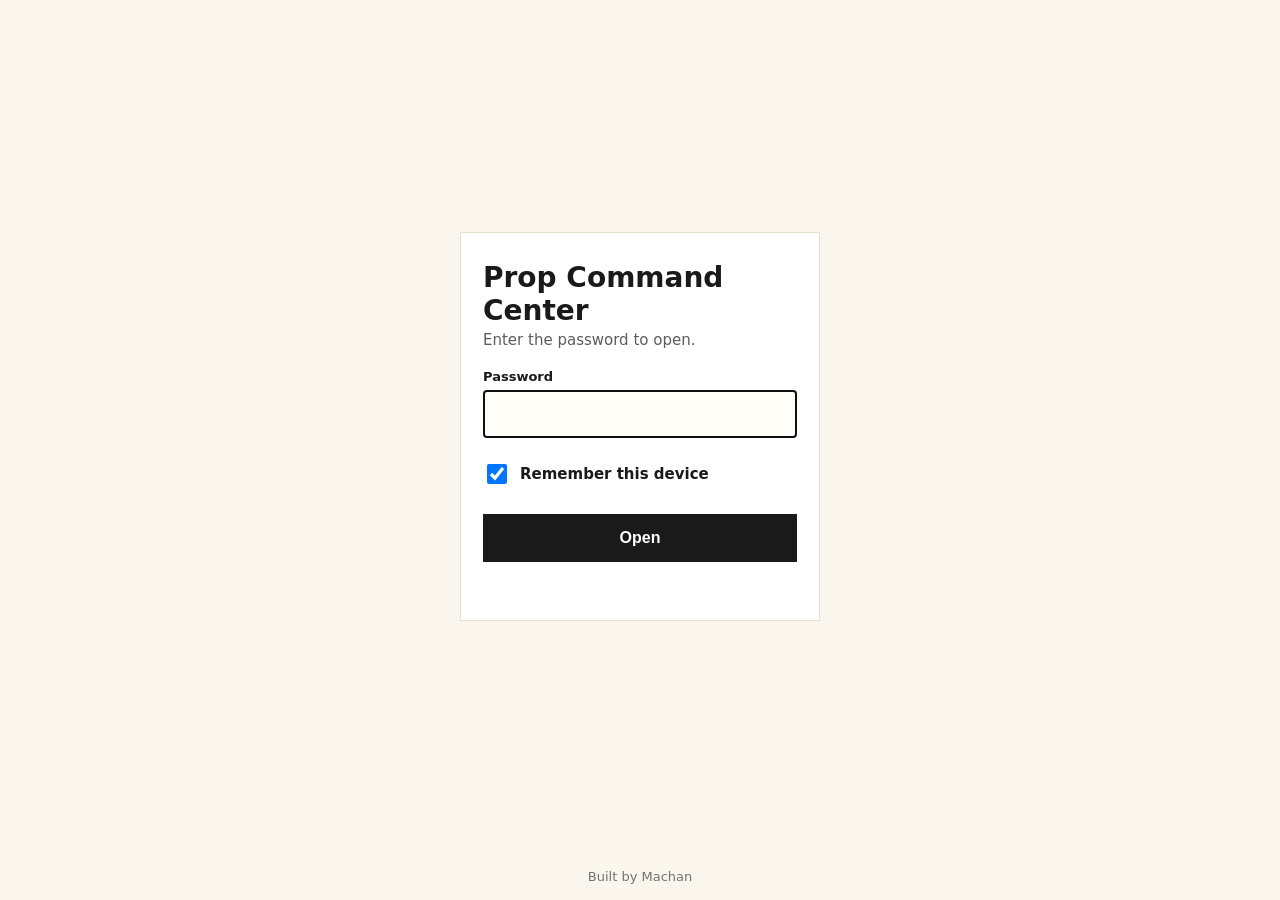
==== commit 6446a691: "Prop: rebuild locked pages with lease-year tracker, invoices, receipts, owed chips" ====
--- a/index.html
+++ b/index.html
@@ -11,7 +11,7 @@
 <label for="p">Password</label><input id="p" type="password" autocomplete="current-password" required autofocus enterkeyhint="go">
 <label class="rm"><input type="checkbox" id="r" checked> Remember this device</label><button type="submit">Open</button><div id="err" role="alert"></div></form></main>
 <footer>Built by Machan</footer>
-<script>(()=>{const D={"s": "h1YeWA5S7tHNNgfrOtWNBw==", "i": "3vJlKuRUFNX9EkOP", "c": "VqDIHteNQlm4/rfoPqoKuQhnehUIWxCjEtz8sPVPorHw4EJ9o+GadYSgUzdDRNzQryWZDZiQy5I+sZWBX9p0Yc/0BQpUMZHuJqbvoDRb0JQ2X80156PF8G0fdSQ0cf9TXyo/A6LlEU1cPeqJO94gEBmrZ5ucjAOErthQbBT/ax7ePfjXrHxjzyVhBjv90hQx+TzcAj1lBlaaSFU6zAlJ80o8k+CXJmRGp6wDF1BUlImh/lxeW1GbB9ffOvQbAkRPFYXR/C0pHCLddmsxVaawikux+ZPTjx4FaDKZpXiMP6Xl5pLXXB1cEGA+1ohEUtpJcGFA2QeaxOqMlwDtJ9TbJ8UTuDq4sEjFvaVAD00FIzT/L8sOMbD8IlIdl5vlwk+bnA8Uw9AXTdAKap8pHPE93SonrF+80L/Hj7AQ0Yw2KVb3n0JxLpdT3fLCuBRpDyrHH3PYftjuFk9tacGbv37BLU3it8nmGzpR2t+XfP7sfjzWQXxopdFYSKOetlPjxJgNS2TGRhGtTGb2JuaKsk/[base64]/OhQrPctIhv+BaJxmSF/+I9Ap7lUVQ+4HQjJR2xbxDrN9EtdE4mLwMljFogMevpttV8O/w9wBXFdW6MsEYmudwfSjYhvDiLO5/RYXAEn/puW64qRiJa9ExqfBzspkjJee8d2b7LUl0r4VGNWvLsQt5aaIU6yN7YvOiYidBpGnCf0uoziKFUlWjhDlNLvjTHLFh/plRD2vUDpGvJ1Z8aY1RuSXOunWsLClselVAmvanweaS8Ra/A+9rH0sye9UQxk27GS6yCIID2gZ9PDEF0lUx6vHok0yphr2ZwtnsLINxAxAAWworxgqTFtqg4Za43dYN6d7zu1ducI3pGWhMAYJ+3hIMUeem9nlOxM1X/eVsng51uoRfF0de8CXREJOsYcAcH762C7GlD1vLd/9MJtAPz3VvggX57osKbakChGoYHYHD8Y1B6wSldwOqignicJzHU3uJm1pwtl+uUWO3aL/2dRiW/WdG2mTciuagE3b0ymb6HwCrj62msoUnwozKT9j08iw7h4N/Ryynq/wfM7i753Y3th4DpYmOrWrpUXrEceNOT6TfHD0x4gizKoshReLGSrT4lLjAfR5pdYDuIqXlIrwwPUwIHv+tV2ai1pCZXdELRA3nUH3dcHwYeyveZAzsVfReRHhG+Su+Q1i1SpksY1+eUSGPe+JCHmxRzoczfRvKaMywzk4cpGzB8NOHLVrmjTrduRySD/9U+L68Zy7Qvq7vgi+cn9TGkgIkjyqHEK/pPUaKO5JQgSKsygZzmeCHBLpUrT9KzZEBRAYCAJaT7bMTbJGHb48vy7ZF1/atVrBM07TDUO++T7CMn7lBMy1uPX89Raw9pnFnu5pmuTIfMTlLbdPiLTUs7D4WYjlbj9tM43z/VfChAZfyNxDWw7pVKFpby+JKCCpPacpX2JpAb6pLJaP6Vu73Q5NpgywDAqTGAGphyBsn1YclNGVezme8zeX0cR+5AGUijvdfx4KWgB8YMj653BD0l5EOd2MRqrG6ca9FHbUC2qgrip3Ck1X37rssvSLx3Ap7TnpuXUDA2JB+8g4cY0wzzY3C05f/VblxnIxcrabxr+XTiSGeXSk7S1VgsVpic4k38G6/jaMHDpiJC9CYH1FEUthz0c57pvw12NQbwia/hcwqCasJjdHeHI6l3pfcfttSS264yYOMGmqS7sEmXl3sx9oj7cTkMaZSMtUYQ61zVQaIwNPgpvn3wjCeLFtXHVISc15VYufKAPSNikNSjONSmAf64u1ZN1VpF8/KHWyYjIsgk1mhw/2nm1ve7o2ouA2aS6NH10DkVGh2+k7XWjx1ZKzdHAZ2pMbNnXCeV3nmGdMOaAXf1VokB0S3oPthc0bSq9LbNGJJp/0L4XQVsA+A3QGpINfabVrADlfYj+804RzeExuAobAAeAJuA7Rm/ddm8isp/S6lgcOD5RSDCNEYoR2zcUzm8/tYnjYM/xKOpWWrjl+2L9S9VcfULXeDpyF6e/kdDiDYUlrx24PfWovcBhksTeTCP7KyxHfCGvq+xF8uKZJKgvzaaTkI4S2JWo5jFPW3KDmtw5CFvXAb4gsLsrnieJcO6mlZQb/X/T+rHIhLBl0ZioTftYaz6lHTHGRKHLw03epmzx/rvuaWv3OS+jqcaEh5VPFP8RTLungNZpipUw1kcek5QSbOp9zvsWyifG8Ka6JfjJGjYnUCsPILZzDrtnif1Kin/oq2ST1HMIiN4k0eJ2ARd+as+WYNosMkU6dF2/qupRkN90kkGozRng0zPBctofqK+AZr2fAgFxEpUSn7pzMx1XpzW4CNLZyrQ/dtMXeTsZMfVuxhP+ERrflyYYX/4vVyRv020NpgyAZgm/oFUxf8aymZfJM1BH4xGF3oFHdudt8lDtSxacghMweuIXo8a+dHx20+SRGuxdCVbEuYz0op6Twf6hy3JIfug6Q/KyB/kpaxVbuxHXuZ97AGSJKHMcdYoF6Xz89ur9MVMl0hmbPVS0uqpIOv30jv7lNEHN2Cg8a37kmvtSk13IQWVWcM/o2ajCSopTNcReWn2EYcfnrn/IAonzoHGfuqWuX2mbaeMpG4HDzFbKZKfaRFfKCurnOP4//UYQb9S1vk0XDkSCscous3348+xoVqvHkEDQMWmQzznf68ct9K2tA1HOEucwVJSNdG0u16oPihwKDl82toC6ewhQqzLOdutrudXC3A5grtiVlU2KJLGoauQLKj3/vzmno4DwN/J04sIBNxxpEUqeI5PEg4iG/fMCfAbVlwZmRdPzNcsx6oYz/vI5QirJQia8kdoEXd47HHpBWsAT2awkrA3DYAWdPicXGNMLUPnyLNRABKoyM8fk29sg80QG8YMD1zuWAeJ6ay3oq1bsdDKbWr+JdDQD4LzOa/XMmqXqzWpMOPNpFEeolvdcPEbOI8lBR5kX4Fh3lWhl1H/OQA+vA9Du3t4A19z7mwDQJ8p/jF5MCZQFg0vbkOMKmK7da2mFDU4wU92L2nD7UcnkkeVVISiD/j00o3cbifLvD8Komyfxppe1LBoYa1750nGJ2X+YM43o9cjuzcvfEPEplRIsxW0txN6KX60Na1/[base64]/eMyc4sS8aae6L8Cc74ybH3QLgd7OVdaBWx3lOoz1jxHC3dFn45D4Ih+g2c6llvva4qol6iIPTRqr0KJq6roGwbsbFHErm301TGNmkce7K5kxJ+Tr6sNW/bIFlieKZ20n5wmK3LaX6CUmwC9iTHh/abIW1Vp6ywfsmIlz2ntdZF/efYZHnkx5Cbwm8dJkE6YeIJoHxntyyC7rQ4qFbySEVD483X5vPJukDrZWptu73uWkl1qbNSGvK6wFDQnkSmtx8P9qFGo+JJnqNedjKAKh37W+etXp4dilCIDd73HoAmptzTendOloLVcDlMPS6Hjg3Q4urXBH/KwS9v3kGg+9UfFjV6LRLEA3docAOaQZ5ckfVtiH1aJPAw25q5cziPYSJxxo6hsPMwpsAQV7L6ZLexLU3hJyHcKKTXNNqvg8kO1/DfCJf1Ll5IJflHxNo2E+/Q3SAQnYyxrfR/vpCqaxeW+WDYM7OKJy63nprJmbK6ZqlAFNG33/5WeuFY6izWZyVuP9xMDZXyTWgGLOiiW4nTAPhIMHM4BLJK/bCb0Mra6G4yexABq0+eRRwQYWRETYhUiEdoC0Az7uFIs5GTqvgDEbZGaKEz/FZcWM2JZKyMpWcH6NHYpGevUOgXDByoRGMX84dTGKgAyQexaL8YaonAAGucKeVQuvJLNwMSKHr5wOeFI1Pusj3NiQL7EVWOcouwUpxU4x8avHL3fHwKKFvK40QiTTEsY5tlv/fDziYD4F27HC+7nkvNTDayiPQPQ6FMC6m8XwDSamJHBXdAy+Q8AOynVlVE59K8RVYv3sKzEt75lgutXF2/zk3XeAs+5pNqstSQ69WIWQOucXCajbvuI757KpNDJzQIPAKCq0OPHwKIwvL/O+u1Dp6W9owvlfl6kYxNDc7Q4KUwLgElir92ZqbfAGHyhjbXFHIVGrMUqo9d0EfHN95k7Jy1Y62oWhpRHhOYXEy/M3B1UiAkZWxz4AhmdmM4BheFu0CeO4U+KRVkvjBixItvFfagy7fPD/[base64]/[base64]/1wSbum+/IsJ7ltoWhMuFKCLs3wTmc3vVodkmaxCqf42JvsjPZEm//5H6A42oc/4RX4GyXNuo/d1Mp7KHxW2+grGKx3+JxiqeJAVRhKVcD5RJcgOkIZxvaqmUgHWm2ZqckWZu5Ca+NJZdhWjV17zbUR8YjfOpHyuJR5r9XbskTSQYZIt8sYbhGpZ7dUcXFgjEIDKTbD0mqtRqDXuMcaPML3DlYl8jJUatmX/n4U4oswoSqkl2bi0ylxjJND5hfcApzo026MwCQAL+8/njvR+Az2D2RoiT7BFXrL9kDcAGvE/g00SZk3Wrb3sR9S8+QEuXRE750quaKargeSz3J0WuMdLJTjfNh3grJrKqzqouEaIHtJCrlLyvGqWnozwK3I+OPOR+243/SvRrDBB6ZPzoeLkXsg4wkFzP3c+GZmGeHnSf/0yXh50oIUMLFtnI38UAe0/hzOiGgeRofO46umyLN41WZn9rmRB762EWO54TfiZ2NNexlIP0JMCLftubO3CjeXgLXeUAhlF+0kdoMLohvB3jXdFKtRJJiR3JpFF1mp66pur/AkPX9Sg0Y/[base64]/PEbcY7gky1bWfXyq2iD2yUF0F3khtoydjW8LwgIyz36lo7/odun9lG7IM7AwHxslQ4RygzHKmVSTEdkc8dAw1uy2Uk/oK0wbEvZAERbGvBKTknsvIDx8u4C7kPvG/j0HlNn4KiT/GZPe43MzpeDWXmYLfMwni2ZVLf9KhLmEAupVCWlOpAuZNF5Yh74ozbLe+b9odC1J6SknLryl8TJB40IeLn/3Uw9I4rx+IigbjabGJqeRejg4Dma7S9VGWi5ddprTFTQ+q6Rw4Ia7qQizGOqLhHpy6fygszg7h++Uo+0oeSJck80eOhLibQDtay8ADpas2+JCu9QHGJSrqCxLy0+f1Sm0ftNXAFe8r5vfX6LFOhBOWAacfg3rc5BQv/BhdsxvedPyrUjAZ9nKRHRfY4FBQKYUAoO47CM3mtc50RY+I5MlgJofYDygptjz+E07CARm28KzKU3KgZGpiH4ZU2C6TXlIsnpuAvjnK15YjffuJpSSD7R5jvAKnHMtrvqG9ARFJ4SFnPlWL7bFfAkyXnF9cpDgp6u0mLSZ379kMP6j0BqXg//ycSwJDS4s5skkXYbAXpm8i0BhEon9JybZG1SKPl51z2+yYEa0a/qfjKpU66l9E2V09OtJF1Wf86d2Ruo+kdz7+/[base64]//adoTwbk7CSia8j98HAeCOIK2bsRmgCK1BtEQAEiuxTwCzMLujhHpJcrTOLf+uT2J4sCcHNkPT3LfgI4X3VXr5RnxiWXfD9qd3FPbMx7DXT4N7ji7+jXOJpDfHb6SqKrxxkg7DlKgheQCsno1wIPijlQpbaok3FIffD7kGdZP5An/kcEMLvDTtBSK4K3gShVQrvEo3sRAFkffMsRMDNLmYpNsLqnFTIBH6jzg/[base64]/FYNcf2XX32EPMh5Mbn/AFvBTAhUiajGXPFxMlFs6/LKFwrqhEyVrGTPTw/MUD1z1X6OLQPORRT5JyzXPiwTnCP8bWniwwzOgF+KRiGxZp9tqz+WDNHRk83/F49uSKYRBXhAaVIy3M/8Xiaavg9N8ghsmm+ifPCbSKJYRKffAjOEx95xxlBf8ae2oeUgNjhmIhLj9OHsAhxzfgWX7b1B17tRKyfeTaKGFVx6HnNNpWcN4FH8bB0OVTOFZM5g7u2CCQbh2uCSfconphD4GA6Qbj+2DAQnWgl7W7VnISBIk11t2ui5V/gvRlRRaa9ENNfq8mSCNxoUmqA2mrL4Mdg/Dhx6n3HeanaMvBJGiHZ+/23eBOmWyAeo5nHeoWH9/Feb7a7DNjFzgiSVefhLYzMlfQJlnS6KZSmdzm5x8w9w02/3lgelI3gIcnFBzvr2hTL/nIbqxbJNx+TetdCW2enKlypDBwVwIuhFAHSRoiKVmd55ZI4pMncbHTmecKaL4KJbwZxEpdbK3d4bHcSbgFeBP5XuMd2XX1y5j6q0sE7r6+ThsbfwuP/IWZkEQQHf4FTcSrpgH6/UW3sZCAEOuC4AM0k6qbINUaj+YqSahAf8GpiBilDsJD8HT6HWWPRDKhGbfmWVXdLn9LOwpqqEPXY6DaGfytfvZl7N1T0bx3JnSeuOenDtAEWg2ep0I39C2XfQtiAdgmnUMtuam3jj/YcH4BMA4ilSQA8nD6oERioAFT32ZCUq89g9s1TlPaQvDF8jlwz0TyqXQKPYX9RUW66qMwUURy/HJu/Z/JTMIinzdXQKCxhefmgO5Zph7qf3CAagTxfjsiJO0F8dmFhiVOVqGzIN+W0O8ukPT4ESiSAkaaECH/74MXJmWuuqj/lypjKiuoJW3+PH+k3hdZNIzw8C4H90HMCoypCsTFmXLS0ZQnM2wrz8HpiN2Nlw7sSWcEB89//+SN1p6p/nBVXrjHQjejv0G2ajpP6J5N+UCGDOHgcRorcHXzf35ZY9LNBm9xoqyGXznqYncwXD8wrxULwSVNYrW5oYiwQyJu9VGBhH0oUPEjyvQp1kYOk9nqq/OfnCVyu3JZ3P+BWO7Oa9xg/VHoZ0h+Dh5tcl8tjHdSdSdBfuemeIAj0QM1sLqxD8q9rVnvjgREFZqUWSM8XQOd5bU07OjcOb7+tto3nNwKzuo1iqDPbzmKQPlwU1wH7Fxg895kFKi7kXLtEEWMgZTessW9FP1+rZyv5TkNjMNeRpLVbeadNrLxc002IfYQRl/Fi4cYpZHJ0eWG8iebVg3CnunbOjxupibFLfu2eMl2rnGF+BJ82gsQz77C08cN1OYfJ2JIlh5jU3jkbD+4yDZ03J7nVri7dVBk+GWdOJMBcTATj7UjHg0c4/SF2re/RmVzLeRffflhaAc1b0fkvFpiMbcbYwSAUvnWk8NnIFG7XBgKamvzzaSuq6gzdirgIbOTbQt7LdD6BQzv9Tq4dvGlbumA4hq7kqUZtiy7nCcEVbFe+Je7PEs6cLHvCgKPcjNP2AeZ+qbgkR2bfVuoxWt8hC7CDfu7pH/4v2srbLEX2sQAxyp6fYlVLtMGbcMlgMQWKhDrUdakYzkJrCRrdZjVm9PnPqwLqtKAN+iEtBl/kZKakDivSfNyry/hJF1Ri1c0t6Ffq5QbqLexYMwPDhoY+ubPAWq+GmxvN6+aJK3BaJeFdgSKSDTV0oKrETfkW/U1/vrQ32716rSvDG5Un/rib8galopQyqVCfeUO5PDrC35IU1wiDylOhHeM+07iqf9nxIi7RE1zxKetKrQm6RNnEi4ls9rSC26AbkkCb+CgbtIVqOI51RjcqP0Z4iak4yyGfBhxeNhxLHMd1wup+SpDeg8A1Z7K0MrWt32Uw38TUrqu/fiuaPlO/RESon8JcFTJ+9rvP+7pdWzfuQ4dc9UyaIOTf1LxzPJKQmQ5wI+fPsQEJPI/pGi1kqDMzNVQIfeFD8jJz/VIFwsZ2s6R/4foIcZdnkf6LqrahmZAQ9nDUSG6dqnwpSZd3tbeO35t42+KnctJB5pOdxnc9dchibtj5agbBUxeiMew5ltb3/hZrodK9/5VQuoRkY01+jFnawMLHLo+rFUyrLA1n6xVMacUMHFEiQR/eEzNVIF7nN0F5HNPH1ziZMBWb2qyT6eWhbHrxu8pv3WuroAtc/P8wZ12IIRVIubp9dCr1RHmvoGV4Q7NI+S1WySUObOo8qc14TdqcudlbtUz+O/st4SjdEA9eAT25+oNVtdqkQFzamJWyMq14szZ/6FzTVf4QYh5lXBYXOaD+I701VnLIqeN8l0i06miQElldHlnKWBw0BBxV9jdC/8WsgNKHInpEwvknDwQOaFBY+jJQux4n2pUgHrk0rPqpo6PkoGYnFzJX/mr9/sNDBX1pFR8c25BoVZPkWPR8Q5cK0h2WUzS9sGhMbDa9GD0LvAxWOa2WF5UU7AxVyCps+99HbIFbjGTyw5pJbiZ2fwbTG1IhdgoFZ2iNYJ70CKdg4TsqrmAVJjDn6eFQeJD5Sz7JXa/pyZovvho6GnMyZhOK8+5waTfpVEcXbse66uVEXWpr6lCmAH3LqNJSORgLbYIWs7IzERljYBJa+XEovGAWJFbobrCU77V0LS5S14AIkfLbkPAG+oB/MCNnqPpn0sXjtPgBMRCDuYQ05OkbASCKGmq98GeqtImnvjdH0JSha1EJ+YIlLK72YuGusGqUEqGCu7Gc9YoipSwCXnb1GWTgh6LHzaDa1X0BmMHMvise7gAPU/5bzBlF0Ts+m6YvVElzdWdarjwjq9BGQuB1ePbgK2BgN/8XYaNBxVrThFKCWfY+f+tCi0fow4yM4vgiB7yGiMlH+HS/wset5i2ABP5K6qm/nycEK+STlzinZo4GyHHN4ye3IjVQYgxAmigow4SD7Ca8P4X8D+wfRCFNoqd5AFCam1hfAuZy3g+vTBfikioPUD4H7D0ek7ren6It0/pgXOeaDM/uUSL3i10I6cc6dP+UpW4rVVXTBd+R5GNFlYkx+Z9Gc/FMvFmy10NGFwXw6CPNp2EIGW+uaZI2rIng7UWF+wxCkOv/wzU6Eg4et4+K6F0P6EXEPeXf8DapkWSc+nNgmqHxncWH3xgDJ/mscBBEpCgscYcPuNVFrfCD1TQt1NiM0r21lpL/WuVzc+QggAjM004T3jogmxGaqm4tH5j1iXIJoe9JErBwSsoKQKwFP2lBSedOtdccXDvHBibfi4UcI6jsruSXf6fbeyKmZ2Ds/Px7/1/dMweJm/[base64]/GpX2OdNBK/67oR4qmFudinnyoWXMoyNC/aLyVfHWkcoYNwzcfwkFr3PoqWgxvjaLLNJNw/EV/8yfj+utTh/ISd/3I8Ru4dYKohVtFg5HhMz+mKnuv+8oNQvavFWljkLajzuezstiW0w2KKWVvPwtvC7B+AGmXO/XTvRzdIA8Nilh/EiBU2Y6+LEUOVQi1F5PC5NnvJCYTUxN/ELlNF7sf/13y0XZyWXSEDdaSEnfpr81SY7vzxUKtlLsWeopP3MZX5l5N4iISS74vlZN2+rusEAFfO1pr8TWI1UZ+4cSsk6wEMXciw6OgoR+o4gDSBIzQgFWl4jc9Trt+q+u669DzMneMdRrfCj6RTSoACs3IhFVAAsCYBqR21COp/yuQeq/LwiLYtgjbGFUEMlSzG892IAQORLcnVTAJw4UbFeHYwbZZgpP63gfI/ZVrckI5luIeqCZjNwbZEfAq/C9AX1cK1e+x03km8RiSb1o6XkKZGAVAizIWjPeZMQgce/[base64]/OWeD+hYiVbXTg74EJgAv7OJqeGUWL/UbACbVIgXrKAextrITHik+S7cgkzb+Bx3xCsNhvh67UMy7AYu9v7TBWMHinJIBwYsu2+Qrq81y8wYO3cCgDKD4uvDHOz5tBbPYmaiXAoENhNn8jZ6UdfQTHgYX/j4rwDvYn3oE/ZZ84JqZ7+7VuNHihXLbovk/luxlebIEOuQYZCKnkXUnHJg5MnBhswWtJcr5j2XvqMGXAdVWoxypvMsqwCjb8ghyGycINF4QVxoApiH3ServZ7h4fB7RDy80IjrnrJStlnpJOkrq6s7cEfdnc+JCLL9G6UtuC2kZKJcIs2ISGXjfqS0QCGGFQD9Vb1c/gslpiii1TihcizgcvqGS4TorDIf5mpgffsnE/WZKqonCPPCsqEqvZ2/+phwSPxgNKl8kFbugEOhOl9RpvHFBR/X1RrGAj94oDtw6/mmrlDQj2zotAixEFYT4Ni4bMmbBfBJShtFSABMl+23L0sRGQvTQUZkW+gujRixBzHMOWCdt5giDUpTRwQ5oZH3Tsb+zee3ZosW/hw4rCBSWmYjsnl+H6JxQVfvgWT9SHLgkTLX5CiWfUXuGp9V9Dc6dTPdMFpbWTosZN9A3EpGOoWjbRRzB63KPjj/r/srMfGmLDCWQeR7/FJ0L7rxD8dArQOMv0Ka372JYsHFvccA7Hh5XTZoxHy2sAfm0vHqhIzzq4QXYf0MfETl9Rcq5M90dEzl7QRHrqSoNhrjQtddr2+kpBn4u+UneM19wa1x9dduqIxKDEUDVjXoBQ44jG3u7J0uzRHXBU67P3lpgGaLMrtl9H1CjioZIdzHX/95UrxB3nfkiRfK9EWzAmpX61BpL9p9YGoftje2QAtOBF8qO4y6nKTNy5Gn9Aj8fAIHS7lQKg/[base64]/zpMA9g0uQIqXDk944cdk+nehZJkNb9b9lUGZma6BRkI0oxmnPciqzUiYCpqm7G2cfKiqCAFvks0x5EviitwwN5eJRZywFz91keu6xoKGS2se12dQbEjgGYfJN1prtcR1YqGhSJW2x41UsJfB/v172Ov4LBx1hjPZa2YQbHyWcisQMEkr1t+NMcWIf8ryPp/qM5xCf4PU+88mJ3sjGRqsqD1xNL9pvA3PZvIFONpuT6+Rdzg7UBAaUsx1rGohDN9ewHnal/PrkRC7jOjFb4ktlW/+oLxJHeKhgpX/Kx24O1KuLVDIFvQPsa0ZGnSGRT2T4V+2U4zodEHnLnHtrpBvyRIcfqOOENpAOHSUzG3VEb9V9AXruWiwOmJoeN1Xcnnb6GO+9QuZ9hFo7sqQ4gZkGq+rPA8zhwevEZ8PKB75dlXRs56Lt5urV5uyRTtNyak8+87AD25tdXGsTN4L2/51hJw/59MRsiwXCOcQedcbjA0b3vJffHTvylBtSQP05aXMAcxDOCC/KuIloRDLFqKGkw2MiCWhB+2vCBEtU/25GvMl+q/wPwX7NiX7AhkbbbbLa8ZyPkhzvVBlnOrPwAEcLO8XkUYx4gXGJjRWfVqeqSPLI/GSoDUZvmaFP0OIIJcaoZ2Wi9Be1GHwsivkJ84rr4FI1EfN9NGh4yAbIBe4md+aPpPIGYf9BUza9/x+xLHXGiHCspQn9CJDC1UcE7OoQr1ZqUyxqna27CANQJBUJ3vIT8Wo5Ol+K/0Rw9w/71Bicx3iWBS0VZIO4Yp2064FKN+MytF+zCH4hNQiTYQFSvR/9Uf9RYxURqctyDioTghXSdpwAitu7Ctq4jmdmcYn85xygs5UYAQwuiO/xcpsBtXD+coZAMo+19A1nH7aeOkQLn1lMkgLmxOFeb2EsYJ7Umf739g9AIMIkMjtBynrSeKsHI8CKD6IlZeW1akVpCdrME4el55kFmXp/zcf5d5qZogeFard5gzWwPvRBATh7PBhAHhIkntSlVIS67fJT/3fM4LvJcUwbHfkfFqZUOYNFxVO/IEJ654NNSdWHpKKcKw+1Ry0q5rBdEGKUOC6YBgS9p6hOzppJ1nFIZ+pXJ0YSfP0fbhPYSKnHnAwvT/uurqMUqzb7uBtgEuAz1DAsdtVoC/DGrGUgwkFnPB9BWgbR+gkcSUT3R0BWx4cKgYK3UPWGh45uGVEDg/o82YdYUnu6Vo4TIA6GGIoTdeakimiJVwiU3LZnTp3Ftp0iDUT/UlQJymbwUZNc0GQcNpsS8WEV+SjyEC+Ez1FC5//Mg/2iYzdqYWiYdtp2RdzAKNpkyYMvlw/paBJb7k5NfXJTAbP4c1Eb6YjOLNZzrQaSnPf1eNvIkW2RjZdZWXJL6EVSRTQO3U+mwvzw7XCZnCHAgF5eE8SB0bCpUt5dYiWxvscP+6QoB0G6rSP58FQ6SCKilx14uIQI+TlEVjIqwr/zJgvuROPtTDt0HuQRrCJyT+aCvuNqxcrZMaOf1i4ECd+FWCV+Ghsy122jPTqAKPZZHLcY55ILWLXVUneH1l2+5igjZ5s1oQvB/P4u3Ukfz4hjk/4YPC5Fz7AKOwnTgRGS10H+EqhHEZXqwhn7hcp2H3pjVoDs9xTJcRXLQ0HPFVnSn0dwt0pX4Tuv9uTUQWZuNXMty5Y/2X/nILdFvXJib6FbHKBye3ggcDJ/+lcWl9RXGX2m6RGAZ0jT5bKku1/5LqihoYS81OrnJ4BJ+ASI4itgXEAqEOhSdA+5ikcjlsuVDk1ANlhYnXsMoY+tD1uxxryD51pWJ6PcdZh8vL9VAWFmyPAjtHnstclmq+HzoLnW72dW1dC0G6QgtpmU2FQyIDXbPCgSZaUU2ENJSjJ3pEd/WdFgiVrQjk8yc884oMIXxuBcZskITJObycnFwC2Zn9MmwooKYH9ny9HISd8J5z6c78EsjNxCAJ4nMnAW/BkQfU6uUCJgMZLPYCGMLToqfPv2T4C0r/7V0DboVkpz/F5Hd29sSTJ6Ibm2wi/Hp1VFba+l7bEYKGNKskz/lL/tZ13cloWSDnTcjHOIuTdBIQZPBTZSR+bcUauCpLB4+Gr7mD+dPaG7A9PpiYfLQOgDF2UBVJDBgr5Z812UJmcoFvnQ1e+fUJgSgfbYwxxOsPE89r7eCO3vRL7T8Z/GEyvCa+bWQuTYoBVKVbVSmdtp153UDff6AEP8vq0hTdrUjTrVj417DuVi96s3R0FT0ytT3KnyhS/mqdfoTUC/IpmSvjVdhyJMGOLcqnABUwElg/2emK1PzBRlDrAgD1Kc1p+STKIpmVSP1M6/7jkQutT100df5B9JdvryeID3CW9L3Xjq7xv73LSMcW+BM4oin047qHjHS5PKaiaYpq61brPPTk4nubjwTj71ffZEaAAO5aEehyCXiZmNJ3gPqM4GBNo/1F8AB1z1g1lc9fbqbRpdYwsVgBQXQMMrpyDGXIYGABhrfkcLk4GfwNPlCro9AzEhDAlTIEFmM6PPw8D6cJvaSEI5sez/y1I89DF8RElkh7Vj7TEKuNxas2eHkS0ySBtJJ8XtXOwRLHhvz0SGycn5MphAMc3cEfE2ZVWxlJhUI4R6GUCG2jBhig8U5BzA5+ARxDge1ZfhBYmiir+eVzBGYTci0jnFwbxcPualy5tYmQj1yg6BML44khPPNx4bC/p7lpyS9Re7sVkDfUjuDapdC3l9qU0ITWAlAYP5/hNgiC4EI4O91lJFUkUsl3FOtLjmWNXYaUQDf58KhQ4LXLDSOxXhMX55VmSSHe9/QHnsBSik5Crb+2/WrtCIylYFZjVQTu+UwXYHpBQltTy18dFq1Wgexasn3JgOWfdC8S0/vdi03SVHmSC58uk0JGxUpr8wz+1+oJoqRsp4QsmD7jBTIeCEmRBcUtTdBPjgMhWCptOlpQj6+3c8idY4bBSF/8pueIfCbgrdz021JdBP5mmaaWRjBH57/rPEpi/eVzduNMfpz1X58tnJoEvqockexTKvUFAwkSmgB/i3XqTJ+HxiPYlE5ZuKgbMpPSEnTapamYfrgGR9EL9MGbCt1KQrBeaGA2rxtzz+DadoGFDOIngne5rRxEPozEWtRLXnISR/5NISPJGchFt0a6C3rbk7AVx51NevQ0trljjeHjTS5bGGTizOT5GzaIpbFcLlHjiefIPlCQK51eZRogooc8JmEhMtOTqXCW/KCirkBwKBLqjJPpy+clbsfL8OGAe5/w0iZoIkX7VsD9DrocrFmtDcn+KbvsN/eFJ+dOEKganspITi3D0Z+rUqr/J1vkQREf3Eg0Df7T57czxbBZpG36+Nt49nxDP49nOLHPxmblkh6h0rVwr+PjNdYg0mZk9DUGcrVUIcrlNLJAYxAFnS8hxbICdyJvnhEzioxCxMgAg7rvbyifOD0Wyul6023wkZ9buKVE8EzrUCWhqmwrc6LvchBq04ChHVk5jMqkLm4hCXw5H1ccpbVvgoNO7FjL/6FBy9TAZacKiNEbVxAaDPZQ1nEAbj6bZzhsvy5K4iwcAvguSHBRIsX/YUO8Vqnwrs7HFeEmHYubiASksOhMpYKOccivkXCnGuvtCGPraEuNg4M0/KjzB9BSQaR8Iwjj5qq/qdos5tw2KsxAMtm04bTIHwretBC0mPnLYnrxFFCZD9+njrrD3oJ+61gEMqkT683Mg7NzXk5uxOlALGmp9BMMqpxpgJvE/ADLy1WburstR5awLOA/4KNISsN4bs4rIigYR0/W/mWWybVXjengO+0YtIvRYSsjosmqLtxr2B7yRAWvMkyzxujFOeJxTWJZ7O4EW8Byj61rLaqt5tRYqesM5iGMqnttRI0o/MXX94oiobNxXCEG+DI4onDXpn2gsmd3WIsizxI4xaJ1WKgV6LIO2nlAxMXczjZv0z8WNNbcVSnmOral6dZwnNINNBHLE/55ZzmkycsTSPM4NCT5w4KL1lLQ3NrXY6Lq71uXRb7WnNWBSzMll+Fevqd2to6fK1rz7WcA8WfDfxiS9O/tVLu7+VE0i9YwrZFDRkkim24Cp2xr0BYdWnCClTSRYWX+bn+qH1ItBfE+9DXjqPp8ktOhQ9ek9U/KcqKkmIcJzqa86EvlNgwW2Dt/h+9Lw8jVSu9wyUcm+SQAx0+e+gvV8mpgsQAHQUHaMbKQxMNWqrcoJSlafkuaDhRblihx6mxbiH6FNQcoiaCZC56ElVw906sFMUFqSB6OiNgr1qqtCex+qUJ1d46K4yydTLl7l19YOCADGpRVIk2M/mocW7aOd6nFJjy/qwqfJIEqx9GAiNksVO3mkh7ewiQJkJz9mydgAH1KE60jICwsQnyXpxQHRNZos7xEKsTL1BnbUEImSjkUk/[base64]/NElmD+4RIbufzfJ3R+D2wKvPWCt4MbOcyH6O/[base64]/fVb3gJ4pt63vHlfVYmStQ04TFCAdYgqXmD14yBqyaKjcSSMeSWh9q1SJZXCBI+7Tq/atmWvFONAfG+qOsZfrQLLpksk2M1IS8t6sW5ISUNVpM+qPzEELh5RfrSU5CNdgI3FksNbnuT8JMY0iCfrZSadfMI7zRN7DP2E8UJgIGknCFfQPXTA7PtNCgSkkAD3pbh4WenuBTmrMA/aE8fX1WmmQQjkz/5eyGRNGs/1SQAWOzqQeXrEWxPI2uPrKike254/r0g4Ue/[base64]/J0RsCX+XZXsZCsblziGQNvIN5I8QfYc77OKHRrCaVrq9k4BSNo6xsLfLHUAup+GKSOTfkgrvPoYJwmhlBgJt0FvgeeH961b14CQsTbyx9tZUV+DA/95d54fMnXucvQarn+kRAhERPlJNcQ8Z2YWXi6T6qC1ySFt1SXkZIB0/BhGcBSd7m8NDoTLFwgh8OW7s9YpM+Q8uh41A+6FyJOffSS6WOCHIxiyCa/1u7QVRtqLWq0x2DzYBlLhAzuaItueEajP6AplYofDMPd99HBf5OjRM4p4nmB35lQ1VmCF22y2+59xfWjoeIJvA8no8NiROaP4kU9kIp4Q2rfZkiOy+9vfMAl5qQmQRgy3zjl7mdhkbsMJIRP4DI5QbV/ImbeeP7VWaLtSlL2NzuqgHpCFsMDuM2P8JWhpCWXgukLUck5yLQQPaknDFfUnIJz/41dIgs7mQQws3EhKeew5QPKG8wC+Z7d3taAa0Tg/MZjYxJFJvoD819SK23rgmdrIAJaWO1dpp2wcwzIKUGp1aoDOjWjHuUXbulThsnKCCNdzMhnXQvgoqDYBmAJKDb62fL/OVu5JE8YPAuGZGbKld6yM9bctpG/9+IFAH5n3sUuN1om/ukkrPJXM77p558YMiqq2whz57fLkj6bTtvNsUqHBXuzuUtgsvzGSqNrylzSUkUVnFSfoDnAeAp2dCpZk4cOL1meDSaBE0eBQM80f4k/ixq3cSTROf0fK5EhT/biy5HsSRnd+PqH5lO5njtWyb2CWr3eYyk9UleEFm/r6lzozvWt+g7uCWbm1qgZMPp/ejrBdEQJPeS3hijQCHfCLgRzOqHUAewc7Nj60YWJuefyK1TKqnhf0S9U2Ug0LjLajsd9AksEOz7slNf6HZ/W8cN2kBjV35HAG4ufxAWnmLGEsx9Lh0MT+1UlOJXbBGq+/+If7sunN1VeFLjcbHksA4wlrmb+lRvOzcRdyI05CRFwnh3IfKTR/2JlOKzAE+HMdzADbDSukH4nMJ//CZSIa9H7BZ5P//n6KoZfz9abLQ8GkPANdW7BYtRWcwgs1hFK4NrgBeCJ3bL4A7xAZjBTBKgVuA5WIjIkXuwaXcvHbj1JXQGiAOhQtGRX+xoGJ8jnvmzYidmot2YiGlKh1cYfS3pYvo8kmk/h6HHogGesuLNqOPM0B+cux/8CsiD6hs9hOAo1T0SyN7s+93YR4NykD4ADS8YedrH7qMzvwviYCOdi4N+9w7mIKAWuRrEMPvfn40HIHtuATjR+nN7eRwH8jMwDKsz18Vp1n1kIKDInBuj+/Okc1A5P79HgrcPD9nwxfpFCnnbgF/FU3D2JbSUm4nJcj+uu1iuwWoKOeWZA9ufsNQC/P5lM3h9hP1WSXm7KpNnQEYQhjB+YSzMFcm+Tax+hUfLBm7QJzQq6EentDY7vnhFsIR1pmhUZkkUdz7Re8oHXIg2h9phxTBaZQWJAco4Ork++fDicphBAsmF/7k7ZecLgr6oLOI69qTb/beOWPQwEX/tTw6zKSTgAH+4IZQrwtxXKp7/BfNZLWzfLhC/DfUKRS2ZPr7FkW1THGafEr//AbU4CnVLP7MFQzWLAepZDqEbwEme+TEOmMoVZxBf+OSnBl7MS5zFZ5KbbBTWnXagmTsKuVOudcFcExGm4lW6rWVslOmEY4htOZe5bjrXfuZoTSyQdBxlnztrZpAcQum2EnUDAkw24hgQ68RetQzn/Nk/QPzXZMULjp4MddQFGh+0+41iA2UnXG9hRmruwGUmo7h1Xhbt6rhSnkzXoqOYCAZ56HDS/IM2pZv1Z9TU2N/Ov9N8wrMd0w3FkeLJpaJ0eclQlDe688lpYwHR9xwxpLGxvNsyeETDkOreIv8dKoM6CZiDAn6cEhLetCFdxWqMLnKJXTiiCve4XfP9996YAPj0diae30EuwBMaJjKCuSA3fkU6s9IuzDM+kQ66472nc1yQAjHsR9Rz0onMtKdKREol8eQMAOFS/XajMZFGZjgTo/OlmcYYdSwv1pLQ/LD+g+Abdnsr+11yUa4QjNRV+wOtA/O4fmiTiQHlHBfsAufazCWwmQFgsld8mnENJOLtMYl0cAVZWyNo19fkPK8dJ3eSC1Evn8g+HKnqEHhqBMyGwC8zbZTgjyKwC7MRoO7fm0ro07Kh/z6ZCePFT/quiL5s49jGDSD26i/hyM+ybrbExqOENkg77iEuznlnqWMZg/YCzkRyMMNo+IfcsGMmbif4pbUdH9HFp1GPMx3F3/zziJzRiPKnhQVsqA+W7tNSTn9TZBIED1HVcf0JREZ2l2J4Z/1eqK5y1kUy3AY2k/jbNnPLtg0f0ce879gejOISAEp+rAZ2gUIZe/UGBgT0iKHi84K15+kuUnSaAVHER2eIdCr4FTQQ6e6bxKeKY8lFXDaLOCCeYMhbWj7p6ONgA40lzjX67jpOrKjR3xK52XivkVIRYaehSntQDQw5x3l3INBtRhAwhT/bFT5rXZ+t745QbTNmtgNz1KjOqR+rBrLnjbtBCbrQQ92/[base64]/LtFN9v+ziaYeuMJaiMS21/vrWxzDWvF5si737D1sNMSzEztuQkt+sHXcKOC6iYVgr6N4SSkNK+prllOAfKzPnJM9WoRWtsxDdArPB2xqQEEV/RXYnRtmOYnrr67sf7m9GDoGPt5KGw3Ph+5qK+FS//[base64]/8iRpGgEmaHHdQrveXUuhrRc8zqm1EXCroGFY4COVght3XAHeXGHfxn+Adihv0U01NMyVy4H+K2tS1fPZdIX+VmprhiEag/o0l3KTWFo4yLyBTdWOeNuCc6WjspXkKFGRZpSxq16X5HYphGyNkVoOrcwydolup8ZaXnc5aDFoTYK9xcdIbI8JHSwAxiuRngHvPaHQfA8mAJElKqRKlPOzLiVUqCrGsTMHawSWzeINV3ZJLvqRSWFlq/Yn6b0+iiX77omvRsS+iNDmCGiEVvYU+6QpYlt3RpJYeU7Or7dYkFT9hcG+LKsp7f30c3xdQIq4IyaqJL/XZGOzum7vnXB/91o9mFGAZIB128HJrr2KfgifFol1u+T95XrUKt6zCOg2sWiiNPiPU6+4QxzaM3t0yakTKvnDh2ya6cqk/7a+REfKaGreIXWAlSueWUVw4wv5al7bUYR1hhqpDGfyWhl4GccLnbE4mteE547Ax/1WiiuqWJvMkNqTcT4zZSfJATfCzqQtONKsp5QRi5j6abAl6DelybfFZVsYPIxg4o9Nn4Fz9gKwGd2hKYX8hMBc899d2stJNBuo6VqcYb9rHEwaqOcTJK8kwkE63cr8TZVTqc4Qm/+Nool0NOziBmRPAM2g9sJp609sPT3x+Ihx1aM1e8vlaV0snYduexDPyIsMzhOsGouMuy6LyGbKGu7Ko/SwJ+FmrflED6paefLGbbfuoD3VjzEU43vQzV6vHNePbIPg08GC6k2EtpMihEJUXq7rMyWhudmWUXj7dOL72YBalD8IswysX1OmBha9psiGo7tCcIGmIArpsho954CxV9XZGBKVt/YX5LMiJEpm1m0EDHXRtFCUEbJ0JpTNvHH7Keg+OKoAHkwoRVOwITP++ZC4/K8k8x5U8IGGjoq1i/WsAEEeow9j6c0ib5aaokXT77Nwb1VzTRqSPeodhv3Df/JAOEqVlVBpEnUqMRe7z4RqvgzbRI332jzhtft4NYvl0QetOLtLgCy0L/pPwbcoN33+OVJfcSVgwekpgx+i92Hce4Sk/jw5mIKe+tllIeJyX6bqwT+w6hpum0GxcVwHftvAStmeuuqJ5eyd1DJc17b3Tk9c/2LAWoCcgh/0CIGp3EraZOaWMtKr4bPCJA8dg4iBt0aLLHIk5Ze1adCSqPIdMQFjxix/ICI1gcG/2emhMhxkAajmqYCVGAIspgxqvB0cdSMi9jbpI47S1R/T0OuYpwEiRkvTUw0POnOTnvFgc9ulhIhNzCLtMObJFZ4Od0MOWGwNhhzhaTDx2tdzN+/FxLDFk10ekbeYCzmYt1ZIICEHgiLk87IAvWqxUtLgAKc4uVRpPR5prCzpBtDYIhEKwoWYIoGLl9FyADBzLMEMDq9lp3JLGX4CDN/B03P5iCR10F6xBTXL7H0OAPFEP6WE4NHPWqrEgoXNKMcqN7J3anB58U/yyeTW+H+Ij8X2JP1dQ9BMxeXX1JOlSsd2UGfYl+xj7ItftDIo7GhHm2MO9t8GAvdn61RYrfqScojKJ0sCYpiz380D+MCxa5tDEVGa+ETm/fCUCMW81P1LplI4qTHCbmLq1HPqiG05B4391gAA1g5I0Vdb7rUs3kjR3yhRb3iW/JBXiZ4oMpjVvBEcG7wxMEClwkuiXD+AsygVv8hZ9ro1yTcAO3kDqzzx5eNM55gMbl+BWu+L/W9UvHxGD/WXxticU2wCkPKVgywFq2XBW/BjyHzSSGaiJfequGaPGyb81NOaEduo/2lMDhSc/Q3Qr875W27EfD2/E1LkuTlFzyQmV0idCgX4Nyq2HiVaZWOGr+VfK9YbCBPkoNZoeA0K7aMb3ZMSg0H2YCxHU1crhvmNw6jHXyYvoIpCDaDBAJDMfHjyZi0pC/JU1IEzOFQhvBmYsx5xfdlAmjG3UMurx4LljRcqRhUOsnyZVsZTmxA8IJ2GGVAIEcTLQRAAzFLLswT3Qy9FdxesG30N8xhnSNJuKAzTascnnsVcnw49/ta8Fz+t4KYDpjGIqi7StJvcnin612q6g9d4Js5P8Qsqi1QE04Ew4aTexWkTC9QYoRw7wx4GeKsdEfKehBD2XOsC/gu0Nh2TS5+Go6MSzbqcpcXrrSmXMuTO5qE6gyCCBNqw2VbdoXVbKukKbpCcsH9BqLHN9DS1GFTuef8Dek4v3Tiw7oldsY4sJyZFCAkiL045D6wwPfN9/MZv1aISEpkYJm91PrySQvb+IeB5pOFvBrKzhmGvMX1wlbaAS9ZrnbHmvtPULSluEpz3HN9mijpw4KZ1Eea+x1wZbk/MjjWHZJLhjD0xr9w1C0/gSmi/wdHIqJlgFt23z68xZJitsPjn7lwV4AZVGkhTgiwBGWXzOG/tcdxjx6wd48Pxw5954cJN+S83bLAyEf8AnrkNs9viW/P0sJ0keGLPkTDu3/F/ZsHF3hxeeT+2o4REPwhDqNQpbx7XTAuLEOP9KM9qbo/fuG9lL2Eypv5X/H9q8KpJ+ETlQIZSlhcFN8X+JZzFiGKYjJzGZBoWxqDHEpxeFB1n4/NB9LP+Q4nJv542qFJb3CkPeA/qDSO2ku3Za14GyaAPujsoMcsT7qe+Wh8ptf2e6y8oWzeFj4CPxTHribyTAlxEoblDAkCheXSLvZAsKejX90pYe3D6LDVKRCVHHm3r+QoQw8BN0sUAekPIISW3xY/8/4b82PcOzTCcjIWDVZR6fb15xGAzzmo87JjG56xpbt2K73XsvE1vCmKyj4Alxr8fgYBcA+d7Xu/mmoW5cZYRrtUPYaxJMu7bjn45lVzRkFRz4VTFFE4UAiFWhE11CStgF3YZ8F7c9kKVbl6m3YMyjNJPrW8/cDvHKG+k+2wZdxEWbqr/R+z4iuOayZDo6MrB3MF+UVmPS/nY44F9XpFED1leIxL30fPbD/C/dgde7J20rj6SWho3hJDjQI1Rymg4OBVp8ZM4Nd1YOU51ooiC7jlNZWeSc7hPgPmAdqJSTuRLMi8xeD9jYoFT9XuA8htUsXoPSqn+Cbs9/n8C1iaMDDTf6tN6XbCZUgfjFJXSUMqaxA4DujS1LAg/u0QEJGM3sHgmj+docFE5sVwCVnoxFLqL6ILUMjrwjr03+WAOjMB9kVry5Oct2Hg2XHauQWTwPfA0dORYPU11HLDZ5LMQW7TT+TWEMqEyvtVW5Avn97JylhbZ0C5O479YoOYCuVcvn524YDvgzhUijf97Ls1XFj+tVwDnMeK5q0zEhDtC9HdcEsfunZlV/JesZ7nbpQFTweK+oOt3tFSfB8wr43HuWoGDfJE3q7f1EXj31uW25hqgCBVc+iMr+XncOKoTOPOn1e0b1lhj+Ip/pMR81JOWdZ5j56mLiULrzdqJWz4RhEJ3ogEz+AV3PDO4P9Bu2hVTyITnY30CpWYNOlXaMHmB+sEZg8M7eGxFJueNB+RinfbEQqujFlr0Ln12NAWoWlXsP0B4/xXEtRZQUnEHf+G0pAJqjDote/RsGdaumjPBTmDfiE2+laNqQaoWpREgCiWj5NJzNLlp4hXDBgJ3WAWQAiPz6fn5Ss5Y3/JWv/LoLO0bXOpzThuPw/[base64]/wL4B/q7V+x8BLqgu8K7xxGk/+H8q9NFvw6kPHNkt3DxafksQxA9OZsBUVqgQH2R64Ocf8pHGSd5OpKE06k/2dzLInhkrXhAlQhapQ2LUhnZam+Hv9tEs+7pFSYFv5Rkv78iuVo+3CF4POEIZeiQBe7zvSzuHLPP1looZquzRfOSF2K0OHP8qSzavAdTqUiDWtWm8rgtHNphAxsNC9E6KcznRYkYnQRUA965QbbuOndfey/fKFNTuwa4lP9WyDhaVQ58RO8n1z12cAy2yg4i2unwx3R0kpiDWBBIZktBWZCysw72e4LCPBKmKM8dCa4OWcCX1j3UPRgl0kwvucTlL7PCgphhElyKYZRu2Wov2h6ckWqPq8dX2Rhlbz2+rRMwuhQRIZhH/q+/h3o5krsEzxT437smAcnaCl+JQ3M6ROtvxjiuX15pDo2qDqzpxzEJkPlvnqpvJRK2SeVkkoXz9beApGu3BZ/5x71aVhbctUueu74aFmlAtM4ScvQs3vlzJD7mQEYgpuXqqh85AeV4+X4Mqx+wuXPVLKFJCwtcBMqBTLIANU0WbYOpkLQro2nOPd6hpMsqUGb1R6+EGPDUYndlhJLLYYZ97wLJy3vWGOiA/Tio00aO8GLEbonLm35cWwzuDsGeRxWCM7mFbcsKq8KdWVZUwla6yyoHAbqE1+L2ZEZ/G4DDmtWbP2iKdfRmBjQ3tIsT2q6qUYIIs7NZpJsqsQwOsK0T1UI6uEkLcPfJHaRg1vNgzXlqRaC0/NiYrvNPnJGJ4t89n0qLUUJMAKMezVI2JF012Ri9+xHkydPJTu+fzkOqGIwtyaXaNmH1yHLHOIb1JgJCXJp5/AhupOpbnCR4hABh3VfxihK60WZjtUNco2xnGHjp8tW48pC/iFjqG9zV6FrgCPFgAWpA/2WkH64FRdi+y5de37CztjCG3dMT412gmaESs8kqGMYdnYZ52rlt1/RKTtz/kXKGRnZiiAIbpzXYUEmW+NEsT9hqVfIi7VpEuMF0psh9rYDPzOgTFL/zUqeryorzY3yx6JaxRD0a9TWNwIs/fUhPaX6edOqxSXWiHu9ThkSED5dOb67/q2/MWwD06UJWtj88yRLDEwsRFH0H4u5gWagt8fRuC1C+2p0M2eLL28OEn6lZCdww5D/u7Bt7L61Ku0LzEcaUFEArmmnImefJtFtFSk4PZ3jZ5Q2wx8SakIvEsQXlly5p9H5Ndn8fkSz2SveTZDxyENvFS/9clvxOLgC9ln18JO+bDMm/otsa3t3u9Hjx9mYshzVLxmPwFr38SQEW9QoSjk2JIreCPnl05STkPXrPNxdiU9lBO1KPa9Nv4+hMWwvjQCp7/lYoZHb8emYXkUlGKlh2MlufOwFpERNvSPrSd2KCU9vlD1UmTHzJ9AS53zQGuqTFaqkn/lgjRoqEzQI1j+DAcLeJNLGpOW2wfqvhADWJ6h6n2LcErQNw8fOtFWk39OtvZlQQeTChxVWMHyDCZ8Up82Y+SVp6iVsxyWvYemr/AgtC/K3ghEhObwAB+0k91jBpMvLBtiuTYjWFnuJiXEld+aCAcmbYEuy6F+t7lfzNQYgiCidKlVbYhLL6d+yiDBcj5DHbx8r8VFDWh+jLo/[base64]/qAktKIRiYBUYYlp0/tJASeEwo59vZMOyTspIn7aATYl44gj8YMLV4+fCVFBzc6otdyV9nha6q4PWp1mE+ezbT59BB9BDI8w0GiDzylp9Pg6oh8x2KwOaV2fAXo0J3rGqRunCoeC2UkyBN13xXHIAOyV0jmW/nPkya18wHEbCBIEQfs1eJJeUJdXeMoTNBvUbciObfSU5gcu6qAvvmv0SKNmWXaJp4Yn/NjE0FgpgHnul1iM8hZRgndlrAAamX7uyyBnk88S9kl9i0sgl8hmUdJfmd+gVUWFHwq7oveg+JajTRrc1IFH7z2qpmq+N6j/9qsdID7TSzSc/7vTAQE3/2bIl+fLW/1yE15q6qVaQnu2UeauOc99saA/ZkqekdPiXBXTgXIeiM+j8BHP4cr49v07zsKUfbXY2tG3kc8h95TLwyEBTooQpSQtD0zhIzvaTsxcy4qPvoqadULwF102dDx1J/XjSta8Pdvx44D4cguH69OdSRlMN7xc3hgLA4aVnMfZttcJGiLJgUsRB79lSGvo39ppVKhDyAlX9ROgPzZRfBZPpu80JfCl8CB+tVu2g2ZsJb1yzvXkC3baNClq0f6A+xyG101LYtjyGVXP2pF85nwtVFOPcjYLjqjDUoS/nvi2b06zJWi0rEPw8HFHgkUiTuOc1u5JqqPWPDkAg0IUPPyKSOxou83Is+r+U0lxOB+pEVaaM1Tic7sgCo4imiCr4xcvmRQlFwM/KaULVkcSY3/+p8J0nwIJZTfbahamGCAFfRLL+SdKIDiInJncuyEXHqHMrSeQu4qD9q5nhXfIoyLmZt4Mi1cDeM3+n1rJ7PabwhE21nGIci+YUCdmfzTDP2SIgfKSgbnnNINi985VnERsauFcgyAnR7GA0RvasO5IZHVPj+dFFHPPR/DK/w6BGOI69XYQCxsilyygdLqLvAGRNT+YbjGQg+7nVC79UxkUruwibrsSm7DMKutV0/tbsYX1JmWVSjbwR+SBXRT1XpGqesY8q6L5Hz3K14NmUqJn/0Cro3xDVOQNmEWQKRvG9WlTkOz/HI2x7AcaIgLQqZv7l6469H57hExkSFH+/eW2+HMVMNOEsTRxU1bqb8OuqrBbFoFEc0Iktn0JKxTqi1/hR4DtMgM6ikf1JS0jb3QoCL3ucqyJCq3AwBDnUd86ZyFSBQBHQHOVAitk29DEBiRB2rl2mE9qjmF70jQrBBekJOEvMzaECbgGzC3hWXWfrV9rfrjQ+DVmxR2rEOZoHLzcIJdNTRmkGz3/jqucOcidEM1dBBL+2Y5A4LQ7Jkslqfc6MRkKDaEJnjBeXLJjnLDtiGdodcPPqMJZwkUbhsTY4ZWoPPXy5V5F4sJyQdQnPed/nffUqMdy5LVkbCCCfpznn9rg8F0WYuRnOSdh5XzIN7EYp3glfm2yrw+xeljd3IYUqsIwHEcRcoEbYagY+9M1xgkTjhaPSVcSMnKNd8TTBkhTKJNxLH9ujEWrWuMum4wyADgMdAJ8qhX1BWUuoHWsVsWWyciqdaFs0u8sGaCljaE6N/[base64]/o4tADbFUpf1qS5rFXwvdxx99zmBkZb+cy+unAujRcgrXU6Mu4Rk3cy9LWE/yLPHPs6JgeKWFAxWvH42MaCX2stLSynMO6u+2s+Hq3WdNyLTIerk2zPJNPt5eT9tJdW1xC+C/Xf1gniorEFcJe5vA8FDrCj+F3JXI04g2Fpw2pYzVFz0qrxRqhdJudQJ7olvKlq3WcYDFr/txkGA8AgqrD2Fv6GilnXSTf9D89A0YWzjur2j9s7Tps2pz6KRIndUmp6SlBg5yTjhxCbpdxIuUvByBNK+DngL/VnIZGZbzArbb0++x/Nr6kinN8HpV6VjJqn4Msk0W/m0zCoEDlAVHxKz4WYWBUmnVeeJWhGba7JviN5fPfuAXYPZcGOGBpsVUeA9R50nn60JFWsbryagH5BgWHqaDRJEqNyq7ZnhEVnLuLNIVSAt62p6Ahzeht93BQ9FEyyd/oFjMQQZncluCjX02HYXZ5HG6PYGpHFmnicnK/5QKyxfJdr3Y2qB/yUeJiIgLLXw76z3kymII8YlTP876hMZXhXvEBJgW70MZRpgETuAM22lT1Uy3FPmF4bdTkMJhuKtKxqyjDMT0wejsUWaXRAoOImfaBnUqHlSxEZyFMFP1W/Bz6Rs5N6X508hOPHjlBskQf0HbMebIeVbi+A+wyn4ntPhZ0Z8TUBR+EISBjhXGaOcLhWIXdXL9LwC9fnd2IIHi4xCqp7WGB5ak5RCFcpjYvKPtC0Ct4BzFPzO+gheSt1PRYTgJrO35Fn7bE8jsjTCfpGS+gtpOSR5chZneVUrW6IPToCRHr4/YneZPZ0fs0zEc+E+EqegM8TYFTtrf/dxjR/JUgSVyX6KEbEZpLGNL202cBBp0OFORX3LwtIvLszV5KRmUvn8vI6PrTj2EUkWKkc1iW+1NU+CKfVxCUL4ZzbPdymTnMrtOy5eblyvLxNO8noBMJY+Iv75gTOYQQsgRF/8CRaV2RIoUaMIWY35EyPNObGlgMlskP3nB29OKyzQmXoyoUfP8ucFRcTWrerOFJNjcI1o80+ItbGg0OiJUMnZhGMtwUTIY6kfApTQUBhqCz5ymUh0sp+H1uQhtFZz6Kuu6Hm1b/ObR1wku1pazF4m1MoXJkLy6qdgDqfdFI1KtrYYCpXgPrR7eQYqnfIDd165LRlI4NyEK4gRvvd+O/sFCuKRnPxhbrAvYP9wcIWhnnKrt475CgrdkD985XQDO8OcZn0HwYstgWpJBQUzV4EGWuRs4jY3KScCCsl1mNnJime/mWAd/yoFF2TXu4CYUncNu3v8C7XQlUQ7KFpyKFXhvVwGOF+7Bo6g571z28eJZG91HNFtMZ4p/co5cqenI80NLb75OB9oQWn9iuHQBJxvukJ6rtVB3yTMePLcEeONR/7GSYecZv9Xe5qSqy5eHG/pW3GE1ti77L01l2K1qyK/WUeHZBSleGsUAFvtyaILd0EgIShN4ZTNBsTizTbzfSfgo6bQwzkTIkxLphE/[base64]/YvTky9SYpWL09UK3OQ1q88UKLLgO2DOzIa8gdO7m6cfdcw0oh36ZaagjJ5YoIVEfiwQoSSnIL2vLV3kuqSYIzpfUheXv4y+E7/azBTlr5wpSI4cSqw3p8f/yJO0R8f0RAmDjcsgoS0ungjynoxRTVrPkrC7ZDyvcdkjPclQIdzJZJrl8NRCJKQw5/5m5rBl7wUDo0ISTrpumogejWNEgbmw5qhVlEByFBNuGxYjP1+wN1FFnDSy5IFR0nxmTTl4CSg8swbXAPLwWFtcLdeDy/EFzg2RFpZDyqm9M8/qXGqsuFfFucC5cmY6xZZepdsywCZzdIa4amDQ8+7bhuK/201CxZlwqhSjvL4FoF5uJfovSR07Y6w/TwBhnDJDkz7p4/6Qod/E485xx2JFabopj1lJL2LObMzgtHjEOq+TX0BrgXdPfCamkRqq5XlQkECQCgEkwjBIjwGiHmh606aRRwR3aRA84xNbZ4hJviRbkO0DI6B7w7xuO61EvrkPCsxPzr+lV8n4ouhC95iHFRkI21kuTK0irp9pp+l/GjO/tpylJ6GUbfR0VP6dm8x8e/vZ5ssK72SdcNNSadWIwJROEyucTxnG9AH8r8fBY2x9qkwsyEAcf7p+XP4HamjH57+sc0rnKWhxCVbnj+0QlbVaf5Oxlj2ULkXrsia6axjzk7k/4GqPyTqp8zWzMblpX101EXVLPXkAMNBBXxWt9U3SGLNgASoE9xEmxonx/kpXPz9Q3k3spGjtWlUCldw7fRnFHVn5E80mMf5reBe5QnkaM7d44IYGou3LM6sB4gbW8uLll6QdGmkcs5vQXOH0UM0FTlhPNaP0yFw+CcoksPssuTqsYae6lwPfxUphUgL40kFS5K+d8u3g5lPSOu/P8BAoeaJWcdJ22gWhcQ/iux3/g42iXlbQWwkSRNtlyjdbDNm1hyt974q1KmBBuIsoipa53G8dnzVqAiYX3ePAgRJoZNPZx3HZeYHuDUExa/godqFabfaCQTPHBQgpf+B26N2IjpXGfqYEmjykKJGnP6yZcLL+LNjRHuxbjjHBGIPFi+/2f/Ps1MBNbs+qsyeF1ZYKfWTh0OIWFB2RNmD407HkjciBA931H9TrVLKym4EcToV+iKkCN5X+UjEbOKt1w79OXKOWWO9x3Yz9NmJyqk6Me/C1rEfd5ZHC6WuFw74p/+VNh0VrF3mNS3jLdxusBgng1ILxbCqpssdCaKTK/YRWmo0hVEray+BMGCECU4xXnQSAJeMSWGdnh90+Zb0KezQamUpvl3jw8Uh7QMnvCbQwLihvAzB9YiIkg1N8rnLUQqD6sCbBPD8NFDWzZUobYXMv3QFS/k8eQbXbc+03yj4GlSXfITS3BsSvlvvhTc0Jintwb6XN9N+TQVy4LG0z4hQIpw9UAVcdP33hovNnTWppzyRuxZ1lFJpDeIMd80zlpaI+N46GMa49fIowJ9wJyEMkG2S4OMiAO09e0OCcFualvwYqrBqDweFU+dtz5JmaYIzdBVDasULbcdBOjVdN2uAJS/nhorsEgG9dVUDUB5KFS7jRIEucYOchZ4h8uzBn9yLkMqTtlzxbtTO+hHZJWKcTHZ4Z/ovdEm8Jg9AR4gnBeafonzPUST4qiUmkKuvwlbjCGxV2b8vQB8rsnZFJHW2rF/bu6CFPJR0VWIXUi89m981PrXpNrqrbJwr+Fqx3jxySNhRM63iVqbLbr8ZfX3bzbU6PGxS7nx7+8ZwVoCBdPbq5FaPZ/aJR1K/GD3m1tCEPU0P8mFo5AhdZIclyjN73+BdGvCozpmsLHh4ZncrS1Sl32Z3x9ZmRvk3L6lpwjHRNZbYNQA7OXE27imxyBsmSy5eRaLyxPWiyBrcaxXR9QOkbwrhz1P58tRLAPk1ZJftzIPPLEfXhphOVxwslqSW2Z6Cyx5QanZ/A2cDIpBUsE06Eq88KD2cwkn1ZqFZILu1IR/W8KlvxGzCBSjQg1Zk+YzwEXgqZfJ2ZfwXs8zFVryNngtD6pnp1b/7aRai0iGFekIOd6khiM3u0uT7wIuo9Uy5nvEuVc5PFoFCmoweEihzzdUeSrQY/AzYiK+UxaHpNyYROAhv3v5Hev9ZPk2rRzgnwZwcTLTyGdm0cbt1/8hkRenhtKeyf8X3KNWq4UsgZg4Lo19TuUq8X/7LUD93m423dRj/W1I5ZUIVmlj0vDe5w02BNSR5SxZqUX/ZRbrZF3DTaToWn93ARrDujqOntMO4J7FqDv9m7V7XIJmVH9IyaOwiqdbMu20/Rde9bL9gP90StFHKlb7jbzuBE3Tp6KavIQeR8gvNg9o6roUtK5bhcph7KjnmiqoEckiREKlw976GwqKEXlkpXtK20jLSEXrlziDBM1flunMlRd38/bAbdjwktRLKPZOVRgmkkRbLdCKjymbSvC+6z+kty9r+SlpLej2MABOIQmJuea/rAMmsTZUmdbOIKceT5PH33XH86JBJdmJ68PUKqYX1CF1sZD8Ej62MUfQmee1cqY8iEL8TWSPiP1byN+U4g5evbx3GEwCDig3QUwXkAloqdXZGgj6qlJ+deNJewK6VxmXVWPh55E/FmWahxkzRDBkGOKh82rjRhVANt2OaZjkGhoIyAOJk6QQUV9lj3iepN8mRFCw8MAObi+00z7D62R4z/AhKjylvAelZgt3OX9KM+64M6z/RPMkWBBZLYn+T2TuZt2xyQqFA4C4dVD3IK43ZLWbib+gm1XoAt3XclRE9DF5PZRhH5WqPIxri6CSH3oM4Nd+B5GhmyRoIysuFDuXg/tp8goL1ifdhv4a8DULUVhejVy8QHn3QEErE+16hZWYKS+v7ZCP855Kla7Spo7WzxOJihJC3ndZQ7wiWizF4OiVq+FMW4tQ8rPlnKDtt93VZGwKB5iPQpNf9gRVLQM+pKAGQioeCUcufyjn3AVVJkpS/[base64]/VbxfKHA2RtEavpx2cPrSqEsqi8z0zRx4Qf9/14O6FBrrhKr5N1fDkjtoPq1Pz0k18ilq5Oj9KKD+1ZPMs79kZo8KY+SdSBakIn1EC48/PfBZ5e+u20XapM0A6Z3BW7XMCHHZ3eXtWrXVMQGxk1jJf0+f/53b/WkU/E4uJ/S25vW4bioCX6SuS7O8FWyM25UUQ3uqBa17FHnHeBQxUaOeXVOHnpmHHDqvShipNrMisA7J/yF/rMFqmQ/j/73fQZlVCHPE6t6wcYGRApBIFRUVkdSiC/HpyUtUBdBlTgM8o645Zi3OjwPrf2ZyibwxFJaPH8x6LkcrdcEzCwUouAXntqIYC9j8Xp030ClHQkCrUjszIBtNOBk2kUUzaKVhHTGosK5Hpu/HiZ2yxPo5uL0QL2tqE4v9GbGRwJ0SbNlzwwudXE95LkeUMwX+sqRgaVKftJHPnP/YIBZtfBc3jeWRUOBwigYAjoO/Hu2yQTZFYwm0l0PuiAGNcc7pLLPNG2M7NGz/Yf2brrFAEtccLfUQIdlUTNVRsPTE1wlMWetBqpjNC+gUAWer+AVdMwNVkjLQv/TdQSrCWlgdJnyEcRsF8vmyPWVWwcbfcjHXCeVtubPc5QFE6q3sozGMmeNV/uNy+mCYoDSFSa0f7ohGBP9n/6XT2mRucGxBZesUD71N7ahgXYu6gcgU4fDS1HZSMfn9ajDuBP3ewoHCF9EnoH80tCo6++m4ZYUGYR7OQ651JfXC8kt3k/WEh6MZUKHKV2jgCHMNufN9tvb+7FunHSXmIZGuEsL7Qzh7zRuxQmmuDV5lx9MUZPda/kZ3OngcqOueABG5AuVLEYpJWtdrnnse+uviv3SilQgIBuzwUrGw4BKoWfsKvNlnaac3VCOKZ+Ynxrf6uW+SFthS43t32fWrYwb10yJQKtfj7lD7swLW4MVpYHv20fYMwG8hqP11dT9HVqGsx1Hghen5+t/Lesjs+hp5w6MlpnJLCZ4XlyuBwFLVcgl/AHuCr4tUmeKR37vMlSgZVlg5HnRqv16gXeatR7MhmVa2HNWFFxS86AEPwZq/QBfldb5Dva8R3QCNm0gEkTj5l8qB2aq92qnUsYhLgt1y8nTr2vAOlz643Mj2SZeMOKjnDpzkgOXt4DI4ITK955aGY8dfIiuw9+LdjKzTqaIQbsh7SbyA26DJFhpfapc72Abe9d+zmfGwPk08AB5UBOJCp6G9tfjiUomGH/CiZpX2uIf5NTGJPUyEC9rwv1DCw5UmbZWDf8XzqBFbSDA+b0il/bq8LovAmqcWZLAB1Ms+W8q3Jvq0mFlfCj+9mlnHZ/3UYTrK/RJZnkSQq6kL3nOT87KM8D5MiLWW3TuuFs8PXLxBNRKXy3sHIjFfOaDhKdgl6T79NRyqAmSzr9qGJIhxHFxf9blgYcze6gwsq+B68cNmb3BMOxs6f0ayL6R+QZR9XJnjnF/WQh0jGDsbfnHtMkeW9Sc6oVMG8g/w2mSLgWQaHBKltAlm0NVXU1XK6aFIhGLfZlZ2t8yvDiVSP6YqO3KUV3gwJWGgEzY5XyRsjTRMsbaVx+LmNTUQ8m4fbQ8j4qmYtrYFaZOKbyPpr3VchofjM5cqRaogmQxcKaT6iMwtJqN6ovKSh+3Ds2GvRFVqZ/0HEJJutAPLbSs+ZJ+ULykRMp8XeAV8Ww5yf/HG9lHzDxKlsnbYTVfWYR5bZaJoeuAoPXm9weRRejGUCnRtZ5vUkMSE0H7ZBBcn65tG3h+Jot+52gtxtwuP0JLUnyAxtSysw84d66v6Tipt9p7lDGgrHF+aCC3t8AZEm7viUa0/xmvvybPOMWjVzJ0GAo8p6NvFVJUDgJfeHsre/HcDLglfLwNWPpWVc1Tz9iDU+EWVQ5WoViXXJUfnFj0lh7DikEM3ZuLfY1pQ098AYkM/FE/pCxWeWcU2ZZ1DkJB8aRjx7dPHw8uLk8n3THE9sS9QhvoUhu4k6QHEfYjlTexEPN/DYT09DCPdWDt6NOld8+TtDWLAPbKR7noH0auUjObyNmfxmuvBTUmbvDdYVdEdPSsJ/JUhqqnU5E1tuw8aR1l429ZzfpDypuSqb0uSySC+6UWJTJX5EHEFhd0+Wfbpm+CioLXRjeq/w+h1fu3PIJjH0cXQx0u+xuLCrYs8CCO+icp8+AYiANVRbusvJsUgZL9nL1lvjfSG5n3u/YHsbnUHY1n2ZP/l7MeKgzPNxODH9m1NAQHwjx7Zqm68VtVdN1D3ZQTgxBRaZ2h2w0l8IB/IoPosHZ+/S1+f8sVGpUWeNj8ng4hjsXkP5S5VmXIXc9ZRVagK5EL8A2xzcjcRy0tccLwk8iYjRj41Wg/0i3/Y8iHRhW1OZEOsj4devhURtEq4gqnuWE0Vuvf9Ql0OnfIG7spTinF2gg8G1mkqEyQebRMycc2ScHiHGrhzYlNFLJPGf91x+o2olwdnixEKqUxUSvw6P/O3ibpFcnFQlQIUW4imbKmm8/9EJSiZf2xaQfqQmoMDYAHwO91XqtNFEXaTPfrFhqSyPeDCNBthPFPFCz7Yx79hbIOq2kUdaBglrJ4CnzugP2mqcTRORCLp/ONmeus8AA8DxnSIOXxnBVFMtZ36R2hM/8TzWKj6EYhqEwl2kH0+Sv6yc4v4BVv+cFw1q2LGLZ4OUNmVp5rreQDRuFsevLAfu3ny9Mk/nmNRFTAQvaPz9qtlrkw3mbGi1OpGiwziXHZ2Jk4E5HtSd0Qi9/gJXgJZpqQi9L+Xy0bwZjpjU66tx0oxck4+iSPkF40YSvikJ4rzcE70+HSmKHp07Hdx7JtDS3nrCLhazqj3hiXlT8fAA+34349wVNyfxcJzz68epFQFsRV3CFndBcqsGkGpMHP3WytymrFBR7xh2e+hIG1AnCL8TpvVeI3weAcadynZTpx2Eb1/E45+J8VPttwvHxyFFJn/zDkepIF4fErKjMag8/ZCyc8FHpX35QDtr0psvSOzBCIEjQN8HODWqR3fLv4tkna17JYQVEjaMmJmY4poVcJXlXb1zF6Cx2pDrsqCiv1qXmGiAweW0IhIk8OnibgU6augmmdn1xi26LkxujhdZryE+3D6+dV+aJ5Rl9XEwcOpb38sYnRczQpt084DKS0rMGOmiyzdlZsKu0wfjjDD5JX8zCc/YtabGVpfgHJ2g4FHwNolvz+T9AAdqZ7y0c+meG+xW0U55kvG54P38As0Ija7YWDfa7ppcVTaorxVnv+GQpl1re0z9RRxw3pRah2hrIFJo3/eMLGqmNoQzPNROBYn0hgxy+bzt+YgMXPDY1M1yqSda5RpTFlk3jKbGKQrxmrSsP3almrW4OGCXVvAfBP2PTAYzV+eOF3KmqqM0BKFOSiHeljEz3+o+BkMGXHvF4Wd+ZdrdPQuNG7wi1InjMelaT15J9y9AGrYItngSfSMSPZd79YJve/WuVRV8yVJ6+irPlJgGK1k36qRKLKLBMxthOH264eKLF127yg6LxjsyAHHEDAWXc+d9/K+dKQ9gxbOb/MX+N2by4P4s3Rfi2ZpdIMORlYK5fKf04O8vFGoLLCMl4GGhK7FK6Yhb5ZwMrGJQ+B+OKA4D6dsV5vpzNffE4icqb9CKnr6UKBdU51UGpxJw/j8BqDGlX5KFOceTsuUBx52k0vKl9uSzByD6rqmhhMPQG1jxKHV5qrwKrB7qynz85K/[base64]/ScvAFKMGFpnZhHsS4lEAd8ummYyrkqREyBVp2BRVzIb8UwAJeDP6rrz+GAmL1nR9/eCjzE2lrkqDJ+0fPN/APMPckVyF5pp/NtK4bXNEJbMIPjYJyQX1x8tSko7unaro4foXsmqX1Z1MUvVVXvlczc+Fx4vv964an+FDppfubo4jquEtXvzh2RskChj73/hrNVhg4aaY0nbxJGXobSnRf1QnKS4T1dIL7kd5YGD3kfUzK1yIa1GwgC8ZlebJwCR5Ka/BNnKiR1DPccQrLoQjLWibD751e+83hpzyey1P/ONYx17GMtLCHMsGB7A/sRZwJUX5i26+dStHys2YAP03noXLqK/baiKMeKsYl840ni4Gsey4Nxh1ErncPH6nZtDBXF7uTiM6gBtk2AVQesNsBrZ4Vnx0+B90rO03YV7vPRQ6+WcnlkUG2aCRt/AbZ5UNhO8XeIb0zE6+iuPwxQgGYr6O+6TnP/rx5VRkr87o1UVKgcnMIzHvpNif5fy5O1aWvlMIsNMKiRwfJ8z7vTz7331FjRZofRXVrsqrki5KDVqnxllcRvxy6CRSoTrpgH8eMAxwjrpM9xG/IidgsVEmnvLg/j8o6W4k82WtyDU0MHaBAk6e0VExCPXzDcrYtadgC88cE4WWXc8NmrtK2lsEqvYdHT+/nx79AD26P9zLx6sZulzjx7dMyHaVdxa9W8rhiFttu3tyvYETg0CjjtaHm1ayV/47kVhygDQVcHySpGMGVV3ewfjJelRoJVJ7D61LhoBtujFr5w10pby5HnUWADbJrSocSu9KP9zNZwt+hawKDQMQEZVxRgIlFHTCA4X9+2+Jv/fSMFb4gqXbXi9wXarRvilqv2NWH2Ns/ghGphEUQL1v29icewvx4hZpXESCSsrF+e7FvEk2iu/It44MpqIsfWza19vtLhuNZEA7KtYJywM8992P96E3f3z+/LZOtQCMerAlPNGdUgZ5xkeXT533j6XJawKmx0+MoV3Vu2tlUC17XwuZ9y1Z4+8PEcfTpb9rUenE4AWDH9tBDwW+hT/7kWPnujPqtHcHAPU58mnoQOG57+q6r3fUPkfkeA5biU7KI7dyyQl9YNjM6naAQ40AOeNXYjjvJE2YszTCkXqcsLdALOFuwZaEHh4a+2ebIAHZc5v3mE5/zfPHJ+Gpi/Qd10u6nBYp3XE3cKDuS4xyLtoMz4uCi9JNz/1z+lTxSOcP3u2AppK57Chsa4Zi4Q7fdTUTA2SZr3WYd+BocG3gjVnTuqjS7d0MGOdtDosdgOesbQzstZTZbGrEWo9TxSP47UU0GMS6fg51vam/2uCUmgdCwcorbR9KogjcfdrIyvOGuHvppVwDkO6562nofjnGmNHbytfsL5VjvzSZM++bWwlPWlRncxrgFckZq0uIjIHHzYhQM/t43rLGgD1VMoRGR/ng5jTNkloA3B1aJEmapEfLrQmxJvEP0TPSSZClRXfF376ZwZXKr3tiQi2gnUp104Upwq8YI/uHuAdqsHSJmZ97JsVMsn+TxhhNA/[base64]/n+E9/L5Uiz9nXY6lNwoFdrFrwazUN6F/Tz9Ma6Ap1JKFmL1U/Na6wtpi7Hq8i1iDi0pCVW7BGBNH/9X6dKogVTTDUWjeQvlFv7wZ8hKoYiaf2SQGm6jQ5gMNh18zmolMrUoohZ6K72PvrYGAw0FqGtowtypmj8sS11u2rbcsmAZBtLx4jgTD+ZUTh8BVsnXZhkVzDouLFEOR60OgcWJXcivwv2yWgnPOXTTE19Ec1NEZYMGd887WV9A89YMcZTRUBjjbmR/vWEiTEklY4fRIztJh1219u/F8oD2BcRuFIiA3WL+vjY/ej+V4O4rr0HQr+LDfIVYjXXKEt0Pehc3FbUDbBlSLe5iy5NNW1ueAyy9e3g6wJsFj9+5yflPP2HLV1900JC2FVYiejTlhQ+ZGqN5wan6QXdbKvju3FJnFI2Zqg+d7JEDckJpis2zbIqET/MLneqyIhFnTcoXyH+Joxh5PQw41Kr/jnuzbvCzmt3PAoQsFu98fy68dyMh3qwx/C41pFo7eLwdXoRBIwmkzkiMRHylx13V9Ef1H5Ll0gVjilPcA2CysnV23gPap9SGeb4MiMWW4jbSOJ397xyWf/22hsS6aglG9NTiShCif9uRPbpK6g3A1a7KW1+jnrudZnnFgszD2wo4Hxvfgz2LkdQlV6GOOhpboVYS06qqGJfJAqBFBOOHYMOth6N7ol11ejbknLK3GXrI/EUsGPAUxL/zXnAa7/5ix96hiGykUVXoqdfXW2X6AkAvy25M9Z1fl/m+90PCNkJPeZGI8Pn1SovfvnCTJ8t19u5MzI76wvDJyLFeZqEo5WhOyo0pgzMONRvI5kDhUQfYIIyLCSlu/33Pax7JsnGKupN71qQ5YBq+9M/KLD+/XQiRMujce1wK0YyTlSHkGs8anrtruUiMjcmz8QGw091dwbNbYqhhH12aKK7LO3fyLUjNCQky+wySpENpMwNVVSP3grGHo+EMSt6/bcCl9HLvTV9IfoXbJVx3jg7WRfZho0g2qwe7edoZzBFuVo3YynFqom6450Rfc9MZXopSafmfx/hU040U0ISSwdBAOJSbvb81Wcou8xsK4G/DZ+Uz0ihbfh0kQsSn5l0t52wirBLMJl8XIvj9qNt5++fRyCZvobNe9vUuelR0NW725Z9/OpnjQ4ChQGO7t0z+XUNmYEuoPP2M50djWoiHFk9Ys7aiqvFHLoQMIL9puMo8b8W3HKCWYCwh2J77iX84k9sNVTa6cRopZosRj4nxTLAY+dy1niURQFkzPQ8z3taV4l9Rf970FsAp1zPD0tH399JVdMujCVGSZjE3GUEHNhPZy4Y0P1dmOm5ucUnmVDYGHUoDY/h1qmoL/2fntN/NUJmIErVcAT3P8tLurKBD2zFa9cu8KrclZJk/3O5hSTrKAvbJD4LYYu4exGrm2mavdwAAqxTCkSZjzh2LVkbj0IexhiB4Qwb6krIG9KH4pwT5cjpB2CUH3treJh/LFjGJB7exnqn85sSEHJ00LExKvzovD3pjXy4AQC1kR0G5YV5/V39xbR5cyOT/c1v6uGplVYlwiXceOWjDqHQfkTt3/uMo8xQmjyZOYCOHml8AWP2u2p3VrYD4Fnsnz0BCN0/pz0MsaGkZ4vW1mj4bw3f/FnzBEocBSe53la/DlC1lZ8ILXShy/ZQQ5PFzGFLPKeo1dZYcy6irttnyUXxdBYZ2rPOEHggIRZZukTnVFBRPxpvUR2lezpW3DOd34NV69fnBkVxVTiKndeVNZS0WaImB3Ui/7OGF85nG8k0bT01Z0PXs6jmv7Kz9GhLHaxjdv69T1XCcSwTJcdxZ720YHhcXcvrcRosfZU0TXliwLWWWd8MIUPo9xj579O9jJ5fCsKrF1m9RYFqk4CgS0TG10ZQwXSKnWiCzOoRX+xCiyVLV+3lWlflOJg8yPldSqFcZmzi7hd/bQV5+YbN1fYZ78Yz3WwT4r4RNImT13ARwoMca/7LuUShanXtrcFrrUlliatc3O7J8RibPSdof0gp5MVumGqNp3VFDeH2TZJWyAZH9nMhPcDCYsieDfAYvJ0LzA79h++dYA+3tWW/Xg8XRSVwI3BDQrjVgSbf/Ey7vjpkl2VM5lqv5h3wKmwmt+KywV5kbcPYBN14sMiUN+W9UtCRwfDHuEl+IJXssL2iCQ4pGbWKrHGnds6nL1fsb3l1H1kH/BuiZfg/PoV+JYm6YEK1MI3oHmOHi9Do+MiSyKd0l/GcEmhlcOZ1PZMU29sSnGZwKFaR65AbpB0w9eMMHv7rViOGKxHKvCviZKydpNvc15kfQLy99DbRSKTdEn6vWdwaleHAhimaCcAimU1TAbF90VCeZBV897rCYfrslxWYyUmtvVVwzd/g0FQuj6Y31XYuvmunUJynLTUvF9aWgBmQZiA2K3bXAIReGs1h3AB7ewBTHWCh5hYnmaTy40kJlNOTgj616NgYLO/8zOUnXG3TOa1xP0tWKJs1X9k9SmhH5ilvuSeOQiUtTVd1szV8FfqcBs1OrHYM/M1Rglmein+VzhLJqUSGrT4EDWvja3XYbkzD8HtruSx//VG++xJyLswi22xy3iIQMF4acJsWWCfkHGNrRdIxuarrl7Fwgzkddj+7ywctZC4k2BMi2h3F93Y9c7afC9ybUJmjA8Ps8/O/0atOchW/N2hDKu0drhhm1VqvwOS95gmp0JBm9r2u+0qjOQ3vsXTuI8BgoNqTfR7hdFZS2Iq6XCXhqqjnNTLkdxOstXqlvYcDsM4F7fs9mCx1H878/JkZ0Uati0ANreFJSiz0kmmX1d+r/o+XkIhbfg/J6MwirlmTpH7DnnqPpNS6PWg7Ae1W0rQ8MHB+OiKEZ6EcxQQiPA9BFwlG5jqxHmcDZ6s/+EB/vYcKwbAXRWh5RYOybjaHdlXkpxZSuPR97j3NWYP2z6Pm+GbsWO2trQW0No6NC2DmTABb+OfKl9zaPEGnIlYfsJ/kEQPMYhu9eVQGCTKnABsT3Z2GC1l+T1RPAanlWMghjI8S8B10nmEY9QheLAgceHL3+WtEqPo8p/yIYdn8T7cM1m3Za/dXCtaa2EPHH3mg9o6CgcfLwIwvFNgXzj96PWIMLJBDHeUuas6NS87rmx/6yW11ta5mZEMd/oHmPLXDKgxYF/nTX6gKJ97fZ1nFIiIRlQ9llstWKkEC4dUewY/[base64]/rrmS6VKCQ5HxEn7atJtQiHOXF+/[base64]/UAwo5+QREwLSUo8UcnDjYThCIEPELc52IpvmBJavPjrs7DG4E/AKJIRNts3xSu3BNPAo3uuZhEO0/8td0zo7oQ9gKswc0r78SSX5oT3c4u3lzn3E7BL2ovuhlaPf6z/EcF9xsu3Ji9J8N22R8fhumgfIAnWEG3En4gxkvA4SWdAlPm2kIDFkb06keBmPnJDY3J1dz+QdQCtG2NOFlDw09GHg8/MHz3LPp7zf9PzufvZv+H1IETPag/YQd7GfYSBPeNYtkhUW5iN2XB9+mCsBKZHkHbUe0/9e4F67/sg1OIHL/Zf/isrT/Zsd8yBx4+1KoRgg7SvF8u34yTnTg6jNzkuatJnbE4EKLtc6lW4KXSKu803hWH0VstsMj8mwm7EtUHkfVkgsrQefw5zTz/n1OVfdXSzlsUMl5hahvjbx9TpydeV4W7o3CR5aZA/xZl482nAOiU+IMb7KrHyNjf3sJFLZv8fklhEgBzrKVhKnVf/[base64]/[base64]/jMzmxC8TYZsOLoC3DHw10dR0M+0h/JFgOydDINFrDpdFLKbl7czEWQWrmjjwjRf04v8lF82ZYw7a4Fg40L3kZ+fwtSE6ynW3F6n6HeWhdx3I4K6kkX1Z/[base64]/cP0RO6+LNp/f96V7xkvaCB2unT4OoNRZ/n3M2JGNeLySciQFAn7Fa7r9npDAyKfiwXHXfP+3QGLY8NsoWHYx80BfIdRGkQT0eB4cPv8LAc4R4//dd1pejibnKkPzHSm8vo1MA09L88Saw9TGEX8HNHu7kp4qL8NHQvBART5Psc9EswmbVTtaRSMjoUj/d2ONisjbLwFqvzDh8oK5qqopPW1WJcTQcF2cC1WQLwtNKNFbTUU7dnA28/H96wVQhzgK5enhacHk+mTW9PqszZfdsQs+/+7UM65VPgs63F8+e/3hL2gQSX+xHjevZXT78185JJoVLpqbLj0JW3xbHulujbfOWAzrIMwKxqWJVT0vkBrzHjNVbe6iYKoQHBaGNkObETU3DUc2aFboq+Z5U3twPD8CP2NejaE+OnFEXhk4S5zacdukQSwfhsY8whgCUm/JKmfOEwqu1tRJioMclwTK6odlmNPC44UQK99QaQ7h21iPdVdpmGJFOb702iQ/nQ/jgQgA4pJ6bCnm+zcD+XdnmBQQR66DhZYHQx8pBQP5S8lmpWVfDW0qGr2bJqOjnD4tmwLtL/X5iZ/JKTq1iyFTWmLmi3kXuJBvoZLHlB8Eoc8TPVIo7iq2cZa7YEj6+s4ShHQ2mKiY97Mi7GdfGhYE/Cglq6reuHETh0YE2YEvywjHFS8h8zfCp8keaOPwrVoEKXniO47XT9yTHgJHYWTDGcbLJkWcLT8grTlQBTLvHzN5A/YnviJCKePGm0fJif3Hcyk/ZIWr6A61Yk8lLixEB+RP+rJaTByJ4BqVxoLnrg0+d2JlkX4VX3UhwbdA9WD40RSwrY2yMVRzc3OhkXt8GK0hkU9weJyUrAGceAfBEEdsOUPzHRzl4RmcUodqErGprL6pxmO3vaxzql60JURJ/KN1V6YU183gAx+XPfhuSDffKqDNu39WTTrja+w+mCV23cLdi+0G5/lzpCrO28Iw3SO78cEZTI+G5ERqWpKL67JCyOCTPtsdDBD8a7MPJ312iZRheNtHUUlEDH/BO4fWWYGc1EFY8jm2BzP7IXsG3z7K/leHxWeeQcnwvAch883sb26ghGGkED904oCxbQq9X0EKKO1yVQFGNevomtEVodjoqYpztOdNVCz7RAKzYa4jYN7NxbIjO6NQR98VxsQxp/EgiRz12pGbclvh8LzTkvsXqhc5CUokJnWjOO+FTooPvveyt1Zck1Udai8Yihg7lSZL2o0s/oO8m7ng3KKzX6MNYTve6v1Vp9+JU3M10beJG0zJ3rNAGva+Uv52evdsRtSmH7J+t8yozghvfOfuyrVdg4rUE4jkzU7DR6QaMRuEAEi2avt8P4NKPAoUcB4GAfEt26wROZqaFgSuY7Hhw7zBGKe1nR3eagJZk8chfYnyd9qYyYw/S/R6Ge+NJq2xtHbOTkciil0lRHzAQ07sK4N7ridwcZ0QS1M8jZHSkFc31rSlrX4w5Q7GI6KGC2/W3zqdN1qhmyVZCLIXcMHy3T0ESMnnra0sd91ePPwEVWrtqLqMe9LX+cRHgc1bIkr7U++R+4Wzgczm5chzBzkyaSvbth3h5nyaWzUtWeEGC20lEKKYkz3Y4+AG9cgu8lL1dy6/0jeMIlfMklPupOimd6AuieIcw+N8/1bSzRx2WBbg/qto50rHqT0TwuwNu+TX5t14bsFIL1P9TIayq1hbp5SmLKVViLwKltzK2oBqRoswaY55k/2UpYPMt0WPEas9bDeotoLF64GRaGJoC09ziXO4Vl6eUOG3grpiq/WW5DRkll7T/j7bgMw8p3go9+L9UZE3IaZnWW9AGKg8n9ymzjZMKeo6Mc8qBwIhGjD/hmPf14mVipAtJvfloE4MnGrVwOIeaB9e/I4yuNrIshcltB+iaiy502gpL0jWaaUdmhbW1FDCKDO1Iz2LNCkzG70B47kNNRlCEVvPKSYdQWfURfG7B8i3eI8Mw317NQ004t12cFwhEMzyqO9uq+O/+GqmrM/YoKbn4FxuW9lifPjfx1xRFS57FxzlFMjrJe6wXR0Ecjy9l5Il5dnPK69A6Q1NuHr/FtfoRnp7UFuN72Mg1t/2kAzrIvtEpmRknG4FYS4kig6elda9f1a2h3BCE/HBPGkvRYb1mOwJP/u1b17cq7BfjCncadlYy9Xkva9sZ0SBK7omC35WgCFWL+Zyqht8TgSfhPOC7knr9LtMgwaO95bVJ0aRXzfd4uSC7GXk41Nz+LT+M9I/14Bj410VWK3cm4UQJjU4Abc2jLbyd5Vc1RUQvdVHrE3bdfvEwEoZNcLstFjHaqeuqeNzCFVgCzC/SYGpMQVy5B6vmIoXkX3oTEznbX+Obw7YBucUqOlgteEk5gXhRwifrt4K1VCNSRIzt3knFsAx2k75Iz7aOUIt95X1sp6xCBvXSAOE1d8gzd8yNnI9ymhd2C5wcsRgf+I4skpYpsFVCR6QTN+4mPv6lssppbjzZx1SOoclO4821QMUgDnBwF/RueYJCTZEJQPRjqLm0jo4THYnCrSqxhNA1LEEVuOy79YdYaiGuvf98qLocjHCgey5sJh7aC/SHdxvjsKaE7TVFfcmCRKRCSdIzMuZQuajASvNwEeM0LV+yK2ptClWOpU2y1YIKakVasQ/8bB/ZXH8mQyAp3a920FVr7tIHOf4LFynDjzr97lzdco2DrpL0HS+Aj+bvpakDGAIgbAqsYXVAmOqqgoj2J5k/A2hZGhIHMR0mwifWvOGtO36YszaQGhsf4OgkGd/1Y8DruHXC3L7vXfyUwMaTOStkwIxnd8gU4VRL985GJjv7ILOAdFTrg+VBx6tskHH5RSTwEc99+GQKuCR7W4vNdu2fj3xt8KfISYuibZaSiE/rI9cNHPTM5ZgxUMIA560tXCnRBycGqX3SyNIjQpSbhSR3Oc6M8/gQhFAIKZvw9M77XHyENXY+yqjl5vRvvxJtq+QuIH5SIsCs+MfS3k1Kwc1mrILOFMno5/ongIN5KGtE0retSS6J6TMRpjj4mbIxSSNgr84x6CWLh4LJ9Cc0WMn76Hap0BtEYlwooUuaccuZMPa6LjC84BBNmdZCBqAaSrn5YL+WpgT2+sFrQhzItITRXj8XLgsShl/QQE5KmmQ+87FTMyUudk/DyEdID5xjSbKhDlVhnpBBb3F3zZEPv40OsxQauDDnv4g3qxbmIxJjG3ymPNsG/n6/zltCpoUIgRFh8sPhnL4oefNVHZWfo2KBI18bn02R7WTDA09as4pUGyxYmL1P75DXGxdCw8SigtyEZwM4u3bHGtAAdVH3XO4/EZZgQi9d0u2Ul8MPBMm6dcyBY0fK9HFPwZTYG69zkzdLpIhbj4n+8M61EguQxf4FSxjseCem3nvw43fJLoW+GtczLMdgpssvL1lnCsrZt6VC5hZfCMlyY+dnOb6Ck3BfbJWxa0pF96cfOXuJ7sF2Sp4CKd7eGTa9KsaKbHiBRWZfT+N2RyX1F/HTzcfjixnCJSoQJni+NYnvHueMSD1ppNydGFqc5V3mj1bBpuV01mzZx0nQsjX7+UEMwlNOjbm/C1+/[base64]/6mPoCHgjJNBYawFY0UlgEFSHHIdFEMlTUz+gI3HD3b/PA98+T2+gbGequy/W0W4hToQJ77RnttoAyGmcGqR7RRf/5YYHf6vNx/OWwOAAKavR94N/bzQjtjXeSbJwaDRdX0tbFj7d1w6Vc0fUP8Y1GnRKfg+on+F00RKA6DYVUcSHMXU/GNkSBZa9Dt9q/g9Fku3EecN5/TM8BYTSAE21rSLNICCIrtt1l8snwdyP1AUm485jcyxY1vs0m9wyFtTczEYCslUDt5hWkvE2bKPCtdaoHuXXYgv1Jylh/D3u2dY37J7N5yXXQfq4fE2gcSy/nXqlZbnqyFekiR00k5OyEGALcssJ1wLVPMN7ZigenDlYopVu+yWlsNcZtaf+bCV0WGegwxD5nzX0SKrjmUGXQWj3UTFz4d/uYYxrg5lFmWZquktt2sSbjoz006riZ9Ir23DG65qZiSO2KuS+PMmtDuuF9vqBiZax4TE9Pfw9VBUzMKp9Hz7cV/WnkGd/rMgjO/1ZxLxPSmWzsCIrohAk8TaYpmbqBns2I4hFxqusHX+vQMNiDpF1nEWzaVCdiCOPU4kaWHuEqrEviTc+rENM6eUXh9j+FooYj4g65Gnz4+MR4iJXoPmJ/peID74Hby0T/iUImf6AMDZ/9b3YYdAiuDMAO4h1EjjbpjOqZ72ALB4Qokn5mxxME0GRlmdEFF3Nd2XJDexzuhNyDoFsdKtQCkiP0RraAoWybInJ83oE/R0dnd14LvM0Yqj6SsFG4KHt0Sx+/ef3iRliWyusjubam++mJlIS//3HdwXyRXrpqyaLG+7EyZMvHolk1riWljaCZhJu4utrdZchuRu2sbrVctHKSv9ZSii7AUlMLfiSG01z+dRoezeWWEyDXbPGzGne1jholB3crpcAU/[base64]/uW993auqZ5wwpoUHwiMSNFQVr5IcFweCpAw9RkeXsaq5JlQDicm/gPMlJbIhj3DWUdM0YXIY5D7/d9+TdpaA40aKHx9UpbO/byUWT5IHRzlCC9Q2S+6noI3RxiC1NUmQMz+VYV6DmNbdZy75tEb+PluVMaMNa1p9XVAs3r7kaT4vS7vP+TCa4oCGLynqaX2WJNHCYljgqKz8TevpA6AIIw0ZALxyRbfaMr6IV8902ulYaUvHP0IcGvzNhlcTXL2CvsFB4pEj8lBTfLI7sMuPh7KJ8jpMEWWDM/yNJs2szVRDkxtKMXlfAtrYcQfw7TcynzFFrqdKPnicaPQ8tFlVBy8hLgbO0OKVTUoJ4nC/lqGJQ5Wq9N+3qRmHn4xg6LSkzkjEPNtP5CixzlFt+t26bho52LcX0OhHaG3EYz4kAjiaM/gnc0KSeecVsjO52uLc6Fkz47VzR/tiJ+nl/RRhfGi19w73y5tK7XVrQcuIbRa2Cr3cmzVy4NFTaGxjr0drzLS4IyG+AvQK2A3dt/RwT8rxNzCC3Vb0/TR2vUzwroZyXxoRelx1/S13CG/KcOU6ajNu8Nc5+30VXqbP4757a8tKF/U5PygySbQXXcFLELPKjBXt1L2jv0D8aJCyr877F/IN7S3GCMsYwpi1975rD6dxbJ123fYxY8azXjuV99MdWNeysK27UwTv3OF8cjfuFfH17k3MMnwcZzKYvZrnnQKw9OEOPixlKyqSpEgZSBAdahoDM1IX46r4Ifw4ZOSY2NNuI+90/r43MeIHo6wq2NflR9+KWk2e53twX8++Brf3DGYbRrWrY2RdjgDrtyOaXg+v76rThpwZ74/MQ0rVXevidVdZEEBGupjR77wGVcWMWONEBqgYiVAuamDdPpRXvuPF4EHAoGH1r8oHzzM2VAbcH2WcYJjB1ndpz70lYzZ9kO7T9CQPC+tHjoYAsnK+Dn+OiKgi5pwsIGdn8Z4fKKqjCZY8JTHP6ym1IEBTdZgZH+V7/py9PoYSE2eozoVKgq9XITe1FxP55ZjhbT/vyLamgG2hq4BAK6rPgWswOJhxPzbV/khsDV90dD4NqFgrMpjzc6rkBDD8+mv7ds4TjOaplGbv1SC+eY1e7qfQQUW0zU83bUymgWpim718mE6VZk6mnSFPvLWrdR7FjNhsJksqr0JHj8Z9W/9vr/3SkwYPi6c3caaZ1wA3VbsQ/BggkN4acGLM1dAV7AjJYnLpNqKcdzzYdKXfTxdkFrW0Yu3ptZ4Ns/fOPzFie8uhuiKCogpMHyun4FTH+YYPnvINUr16m1oE/l6UhEXbTW9TVq+Ax/GIFUxjFeeCIN2EG+JnQGMdFzCkly366ZGFZ+VShiCJVMjNSy3OL2uM08qDJG7f95dGcF5tVSJ5lMyK86/j411yrkwnVgQEDX/WwVbk16cPppCd0wF2HSZ1tWV5PwB6V+KTDBllm45x8ZXXkxJCyQbVPqAOOvUb3CaTz7+7ln5omwbYBqAKvhihVwjj/iQWknIFIsFRLMRer/h5HYUhIsWjOYR2wIsq8Iy/+1+OS+Xlh9ctXsqqh7ACzA/[base64]/If4Yaldkljo92h8tNqCWJdIEgqEe6dqkajg9L1ODaPHCDdspfaCj4sjBXV1xMxHpo1uY1rgzq6AjbcQRt7BpVwklNr/RjbDC2ulPtv0dT2Xwnk5wBTqRh3KUeTBUvRkM6fI+M3rqM9aWNB15SUmEYrlS7p9tD/KdefGw8RCfIPRYIvl+DjRG9CdAfPfJ7x8DgBsWE4t+noCDEZPnKoDLBcfIrNsf5sg04AY3SOCb4kCL4bvYfgnSIzm0m2Y7yB/dLIz3CJbVZfNtuZGl5wt7ZwfapNToFi/ARKJcTneN4Enam/TsvCWvMvEVrElgY4GdHxGM53iVelwHVTVJ4/VXd0wceCfijWLk9auy5eh6BPAjk9peqS3Mw75R5yHG5nRJWp6nDN+ihYphMb48x4VPHcZxIKCv9KRbeMMJsx5Ed9LMNRH7Yjjj0DwYa3CHK3PNFGyGI+VGdetJd+mlPcm1hP5RcOSRCLL7q72w2ZK3ghK3UmEISDdpdUAoIyfwTnze1GBPGG5IJE6NaWR3QQACX/l4LmH4Ck2z3Q3zh2B/HlsHPVtz/qfANOYNEwcpFnhOex2S5BRjZYX2XTFI7nXz6aSytb2/[base64]/Q8xMqDepcBPlx3onVpA74kv7LLjxi+ghT4OZRvflF7C15dPeroVFIlDZ8Lo0uAqK5CyUSJgiQJr+xiknZvyOeqArkIjAQmnn+GDWWc6+JS/Lc1N/tkGWmN5tBtPlral0d+N4OQS4tdutxt3T+kxjVNpLKskzuklCFj2sJ3ckfdaUUz1uti1pLmNHfe92JIP3rVkvPUboix/[base64]/dTwZoo+2a20Edq4xJmJtc56RhYWfxuMVYxYAFUrsJ5BtSF58H9tXuAOv6eHVhoJ/GDR0fWrm7Mm7joms2c3aJhrMLoSAOz8LKy35MTCNY3xKgQPjLxXjwebxVM5sioGA67kwyO57A6kTr/LfnGD8K+OPC365EMovw8C2GqnI1pn8Ioml6Z2S8TM3B93JIzFCwbhME1+cZxCjbA3d9HPf9N8O+tsgqrFa1SZV4wsQi9ful7jC0QezCd1kR6i3t0/G573uxFQGNhmMsjd6+BV9ZovyxjCgBRzG5fcl51DUPhLAIkgVeYryNbTWIfQtpQvdbLwIq9haMrAc/apX9cjLhEjVztohV7LAUdZJILvY7VT4gS5jqd5sYNMQ7Cioy5KZrP7JO17SoRVItWvvHePlphCvBuL3x4E8Ja8qwWW2H3V/nVX1yFYwJJl0QZ0cwKI9NY5j1n8Ehn6NRVS7lsfE+ljpqcKgUUOuHIn065XbGe36K1HbA8585bwdmqGQJIUOBgDZAItQF9GBHH2EVrES3LZll6dmoZloid8lsdsaK7RoyZ+hq2RFtShWUvQbQuXXbj1aC8iEMyeg6mhu2Jh4ggX7fGBGgPx0C5FGAw8rHP/WHTQXwY6F3bv7Bq/bbERvhGTRPdhcFjGK+zhqpcbo+nnApJfTQNSXUtCEDBPTqWWzeExMt11te4kstEa9vCu3DY6cD4kAJqLO+rCActPOeMdgI+Q32s/2lWc8kc8/PWBuoBevqC2ga9wbuDhGwP6Ll/h/sP5CfVo+37eT9febaW4OyrXWZWWBQ4BglyV/[base64]/[base64]/ZP0OlUH42LA9Rbo7jCd5qZstcdw0MEpEYKin1hRyMSsch9bi1qIvD9bS90lGEH5XjHmBUTmqSDg1+5JQzsmrBPNsIUYgNXrR7jRLuoWjuBGMrZTRMF01rXgp1f6a2CKMn7cQrJ6OIsaozcAOPskJWshjoTSMJ7/rZ4uJPeRQX/aix70rS3D5kVy1ES0CHdl+McNrSbXgkLYNWRcKa4w9b32DnfGIeek8njfBhJ1Q7sCSUTXsQ9ahE8q4siBKDKG6zloIeuw3Ksv2fPTst2rCjHsy29vNKRRpBVB45wFYYK06fGzwlQL59YMRRlvlYP0QA3m9Q4IZ8dLh0mJIHmwL9195PzcWw5988lmFIlvXa8xr/KBDjUDQx2+hcSG5kqN7ph2l9OWPZAnJX5Zkj8V9kaeLW9/Cm/Gufw7yWac8D02ppe8NYJa/GQydRzwVSWeSBPlND2W/MYtR/NbitZmSkm07BVsrkfbiDQfVpJD132JLe2ab8bMU/[base64]/HYJqhRX9bqFXJma7/wzAAR9RwK+9aM5d5CBHXyzruALasj8JZ4SnZ0K9KGVzMAIUoJwEZqDJrEaMNyMMk+/cxsL0ONW51Y5fkl5vHkoG5tZqbIdvI+u30LR0w2jDDcNU6IcqpSWwj0mn0F8h+5v+ksnIy1Zj/W7p6tirNExmBN056l9LknoK1G6/I0KC/uFAlT4YwVQpXN4n9mYCoqBXWYSMP35c/m7K9hiQQN4UEFirTcXATOZi4TD5w/i2PZ8+qYMUJef5QGSgiAQtSaipXbXmDqP/vK8MWmN527bNmMjxz8o7TGxZjia55IPfEdClA2gC0Oxu0Y8fvNx8lyt5DXTH7PD24fdKw7P1pJKYkvqh2XKDP5VMUdrkBg8sqg/QQGG3aLNxXPA7WTKGx9hoGxRMRk62kSe4U9d0wpintP27X1sEjvvZy8LTpdnE69iBu4VD8F0KCXKDkvWFXkz6T6Ox/p4huTVqxhIYal7+QheOnoJFhvkOl0bSbs0p5J6usUL5YL5BATZYhoCGgGZGIFfJ3gWHY0t3Ht0gQWTBy4WailuUbXowzU1BO5tc5GJjWCLVEglDGSi4YSrrzMO3GTnACxEy3mR9BwL09p4gdZ/lLwsQYkIwsVzhYYfhfb1RphO0PVBHMisP20L41IySclmWEWsOgcpbM04rur7e5+abOAvEnqmiCnTs63K/GodoJOUAcRADPWtGkhyRwxXkS0+i4JLSROW/[base64]/t5wkI4xI2pV7WJcV+6TzSUSDqxqcDBklrDvVpRrR/7mbdgteNSQJz4V/tItAqe3GydD8Y3SMPtcDko7PUrp3/jYoq8wq6LM4Fkmc9vkPH/ZlpicVVoZJOEH/vPdKJvhzAh2YqD5tdNNoj76Y6aIB3tAPzpa+IHnpb2h1PhS8uyp/1I0gSiIQiESrv7hKIj+c32iH3OzqadxWZW+LwoSKAoaXU3xApDC+dyT+siiqMGFjmT6togRkkki91k+sZVTaexTTyLNqMLgP4fsXiKrgyX80vKlYTDnHv/DH932DFyDftqLamaWYFGcVz/o961Vrnm6BjtfkExYyao/Oh12THYUJbHHzqMe8f7izpqOrrTqWiMhS5yzO0bZaFsk3KfQApDsXmxNVY8PBAarZcPUMz7+JdBouHq5sdP7O2dfC22jM5jdx2XaasISVSwvHFERyOebP8LoMETCE3yLweINRpCMDopKW6ZVRrOv9iqWzsJOpCVs/h6AKQ7pwEw4i8IquvWB+T6HXMWITxzXJTB1j3Jb4jXXFbVp7pj/l3olwW0IEJnwX5Ghej+70t93/GAbJ9m5LfEgQwbYlMDWKBdcxGGnOHcW4zyHO06evGLHWy1gCsk/am/mL3hN1aNYR26IaevdJfnaPQFPE2yqkxbZ5Ods9G5U5u16utVvbMSYmcLdmdbisd+Dpp8QvY6RKVSvMMUjGSKDwGjuYANwWY7ZxtGtlT2oS5EHFi/dG7Tc5Y+h+nsCalG4gk5d2ZITSF8KNgv5GUefy04RfgLH5HXglW4ty/HPMy9LWxkWTMCOdSDr9Ml/Y4VykMt6zbiANzwZBe5SXl5W2RxxOYhXoxVDNRqaLnJzzkx/w7ah52bEh2gQvqQH1b5Bk8zrOznWNs49dTzPe1yfsnieHsdDNspGpWSRbed+LYgY6xGeZF4xl5wlESv2J/1Lv8cxbDko/YHPq5WbKRns9uPd/g5rXVoLIEA1BKh9CTdyYPn8k6elqg+SjAOR6ndbUBLbA6DyCUvGXH9j13CGFApKlF3VJQpcWCWy7gg+Zl7f73S3WrWxQKJtRLoiu+qvUS8RXHfCSosJdKigo4JwOPE+z/ktnrFlg/E2pQX76Vqryrzg/9TEujeXFx+HnijnbqeuUWpXfFTpHgQBHuQ/WZNTb7nIObGR5Fn+NYk5FW1PMlzaJrp08a607aEsI77cynZT/S2740O3AH8Ct/5DZOAdl+S884y8oIunFlw/9OJ6OuhR62stKM2MebHWVqpxheah3gviJK4sS9dn9znSf14mebOIyGjNHoKQKPrmYRkyl/yfnwbgnO1kwU9uQ4v0rxi3+e43GU8zbKWhv9GVYYlo0WPJSV+k17vjuWQz7k4slpMEaptYhH5K0ruEFD9nb+KbK8qkxAu/ZQpzdgmCAg33Pxd57XoBCT7xeWYhuQ7RWhPiNw5poDBjHkrF8sv/KNeEELON/ULLsG852HtJDM5bJzJDEPYbq4Z1hwgIGfkZCSpFWl09Q0ih1QUFZh7I/[base64]/CWNFmWxoL93Qbv2wakM7BAEpqpcIrI8yubBbzPJ8umTv8Fw+gqlAjo3mMLzt8IIGWq7Rlv9TlV3LcAicXDYJWB3gV9jvYilO08+ji5yVyV4MwAE0vsuZF3JRAduUr8MLy2LyzaFSb78RKoZ2zC8nLgeYK9kyM8nM/42plXyOeNcxhnI/k/LuzTycIyR6JB4MRkBFhJD0u1Rh+xJK9C1v0pJOu2TFir2jJVlFF069Kql7TAFU2lpxHrHkzxqu89TTTw7/AJCE2AzammlL5EYo7qflK5bT0AyH1eFStlK49YSWsBJEndRWcIsqX3NP2lZf9rbgRE9UsliOL4sTTlllXwn6amewfuvuKZ2jDJ8xZ52Y8iADP0OU1S9yHgGwp/[base64]/4/MsXuJMQyiUX5IZ08gGaH5Z7MBQ0BENR7z3nFxZuglceObd4XpdeUfHC14J09XHBEAmu3Tf5BWN9woTHsZV65S5yLeNE4gS1Yxik2nl1tkyLFeR5m1g1LrH5AXJ0GDchKmlCIxFhGSBdPhd+ZjwxfWgGZbDVykUqcy0kAgN74NvQMwIA+nm2QgdHbP8PcMbuBP/E4m53gEXz+iHNdr0GctdZ49rmmOQA/5jEiH89X2SXnj1OjdX3lk+MMSHeFE4+QtFf+C3D/mTHM/eL1Ivpr3NbzPof3Zm5HAmQp4g6RRIVdfiGXqMJ30SYaCWtl9fAKdBqcqnfHP9EYADzkh1VXcqdhIy/eSyFZqbfHuStiWqvpItcN3p+exG/CP36ENXjUft3xRsvylumRawKh8RnKVCkkA0j5wZl6sYM66dOOKBdwq1/aul8I9tw1eo0qDUfDaRcxl/E815meeM2xTar5Y3KqNQ35s/DgBSTSmdX2u7DrX4bTavCfvLH1NVDP1DkdC+mw5mnkKF4pd6S3ZAacn1KYvanta4aRBpKGJBVFlphB2gOsK9rm4yEVkOtbnHHD8MULPYrD6luo1+KPbpM0CUlUEggQ3ro78ZmgGGXhhxqjb/sh/qkhWuhG+1M7Le9lZz8Snrz+s0lYzfMYha6QuEVgkCcPubsuTtIO6DWgzP5qvIC8svvkQvhQzFXLMNQbb9VkWf/8AGdQS2O1Lap4QQK/ezArWwsmfEKViX8B5F1G7gVtTVmHuRMVhuC+7nccDBnKCilTwEs8NL2p/4w2kTyb/yZTLT998RQ0GkeXpNlKdH03DKPeLMytMsTwSeePytzzThmV331R098hxAG9U5BNMhmRdgJp2TW8SWGa9X02TidpnGzRwUGqurgtOyzZqFQtsPEQb4D8H/FYJifMhA2q2Qrty/PUvmycIw+ARfeiTdlVrjdgOGTutYvtW/[base64]/VTHh1809KWbWoB80QnfGCA5D/OSxGrEN2C5HIjIVBW/pVNZpk92XiDM13e8x2ScQN7u7pJrTrMMk9OFPMI+QtEDnbX/B7kvISgiUt4fxg9TGWqDjwqh+c3eOiOQRBssxaoaW/F30cQto9l3k5vHcE6BFXYZqHhQVhRUTwUT8nFmYKkm+Wx0s5rZeuOpMNcfS12AlYJXeRHW1cfhK2kso/hSswxN1YuDFK7kAGweNcKkZk4xYaBzQKxmL4ccX1ZLRYq4iTrrzEvPmymGqq2xKEs5riv9eCUxvHx/6VRqgKtX4j1acQA0iawNFMhCZarNQ4LYrtntYrVbxB5hpLRH4bd6dhURC0JoJOUbA2+ZBTYTx3bxaVkmvV1NYKdpEcXdlWOvwv8Isvr7tP8fGELlAZ/hbKplu+ZQpo9ap5tgWVSMq5vJEmZuZ/u75X+EsMRrhQdYD8gUGBxZXKWwNjs8bmgPhT1EWUlUxSAp8uaAVXCLianuaSJKda8gFbQ7deDnx2eKjhXhIMkDOvahBur/00Va9TZisLztsXh4Cy7mE3oAAWL1/Kpx08Ri/a+pZf30Wja/URf47bxe/BUIHcSpa2rPRuPxVPTPpCQ0Z2T2TBRzRZkwvWPIk+lBdCgL4x+E9A6713LmnBK/1yD+l3CBi0zdJFzgYDm97OADlkOTm/4UBNNKRsutPuSs+q0dvTCTXuFaaxbWCtdiG3WIhTLugP/qFjPWESlM4nn0/hBrQlusC5gNKtlwTCoYFizI0vdBG9MU/cin1rLmcI8/8tetqRL2Y4bLi15j3WhgTqi22wKw9nMX8aZ8kvuFhmA7TBBj4RVuDxZYUaI1ImLcyPSb3dgmAOXBRCLtF6zR3hELPut4B1Q4cgHEAuRanbERFOcxERP8bk9MCQD5Iil82jnLGhgvLhoXvKtJE4fUeDP9SQPm7x+NhkIn51k0/7MR9mIUJ/V0RMMQEPCWzK3Z4DTYzifidjsCOD/eEdciZ0JUSlDFw+/ZYiDf/PDIDJB0fpFiLaprALi0ENUg307IemGA1qefy2J/[base64]/WwK5vlNR/tzGAbyVCReiyudmIhAYNlPgln3JOJp+qIae41DcZ5nwsy7avEP66pFnNImGwYpA3qzVrQS6SMjsgZJeWbURtTLPhqqFCZBZy8KEhKGf4dX0qFhDIbvErC6LZo35u2ADeVSvSwe/NTcAMytggR4vtMksuwBbvROP2s5ZQoi68KwVK5HjwSBXXg0N1F14XcGJJmip/1wP21oGzTHN4KprCUTIpe9KJVZBYi2C8IVw3l3wsUW2XzLBFHaPhuN7CjllaTr8ouesV/gNpE03VVq0yIbrrJ5rPGbemLqQNn+hviGPRKQzAhQ0+IIl46ore5c9wZ4HKWdYp1NIW5uB5wS0bGVr3v71539d2VdRzroB9GYL484T36wDJe3xxqh7VZzKllAvo+CA9vFD3RgwubrTjqjhksLy5ceNFW3yWewfXKq9P//[base64]/qPFS9NJu9/dDb7300XHfzcvz54uUD8uAC1h36P3EWL4F69SMpRBV576h88qty0Fc02lMZ23ZduJQgmqjAg5EueF+02ZqqPqGD+ZqGK/mLNh3YxjYhR2V1eWgl90CnXHq+a/vY/JDn11Pp09jgq/Fd3SbqVQEFhzWtGGUBYqMGFBdO0Go2zA/jyX+j56liEcKAAMWiNbg5WFqtYNFxz4/ZfB1WDEJ3IB3FCzqDfZPHe4TpoU+FDQWe4vk/BDm6Ypm0RpE0iqO5kPgMeCnwa9Lw3lKWg5nDxmpQwnItPzOMJCfia3wcyv9vzdq6P0GzgVPfkZHh7RD0sKmKNJHH+f8CgSekfNWdLhCVeDEeWlMQ4i1MF4TiIXYAW7nj0hYBNp+j662FeOvNkVB4TIIm7mGo6KK/MJWji09Hc3hehid3ZdSwr4nfWws3BusJpNcPQhamZ3U2UirGKUHgKkgTGOoBT/[base64]/oYaOzrOyRB1I0hY1WoSmMHrIdMw5w1KbTCw6K+K0vFuVJw3dZcP7iAK09fVkA44IPy07n96ztk8KfWjzZk2NjAuYBTQLr+kKCjbBLb/cj6TkANSAfHD+YR4+VZRkr2fmeSHWX7eLVp3ErBWbz3t/dMy/Vu2cpGCM5C8rLGvtzzy8f1Bqczbi9pmXzdi6DybJtWuE2tVV+XpCbjvjMW+FcCaiNytbs+ySyPaM8pumXhkpODuUPkfLVXHKzh2qI7NkmK++zKvB3WB1zETtd1iSvTivfF0wRZ6QYYVKy/M28qP51vSbwi40tvwEl6RX+XodBNumI3eVs1lVG7j6lQ0dFOOWeE1A0s5yz53pBelQTiNqYRFn5joFsMIaIH37qMyAVN+5/Yosd5udNEFe4efMvMY9bEhAkaFl58p+m2RCWjO5ywn1JeX5LZnzxZE90d7WwWogG+2YbKAKqrL7rOsZF0dUUJ/+jKDzwYaWctV/kQOoEp3gUAPxVcQvpqB01gqlr6cdOOsLHz66krLNP3G5pTgEEnYNhP/GIERdw+Td3hjyf03d9scBqtH4PphMTheNzsydJ3e37gMGPdqOtTzIHCIRuKZDiRflAqpej/yvAMO45xqUjjhyJySqm7JBfbS4LdM7R8GJHLa2gXcQ/f7pU3m/8KbYDsfPNM1WHSkFQ7HFAX2Y5cAIfpUBd836pTiwMfdSLe2IQDkbEhfJaxPzaGxVDFFv23LBIH0+9o0TuW/[base64]/eGY9mH00z752PLg92+JPPa7DHwI8fib+AiarYOlGt9P5eH+LkVd2IvT38I8u/b28VypmmSOkCw8lrV7G1FeJiNOSc+B/t7o33v46OhSNdTWLQMW/vG5CjIyASy7nXSuBdnJI8n38kMS4o5nKuXZD+xL2IdiPPuBQGwTGRFpt4BcGbNE10o3hrB3Eys3AyD4EnzYNr3rUUlbpgOwC82tlHm3srpAL8Vq7jcVOEkUYjUBvnT9KQKbTRhC+NtrEs2WFmw7mH7J9QnYQWX4f4xb7OHInq7fwE1AudcnldF/gl1pC2F9qQgRNbTnpmGUmyRaYJATQLV46RFN9eGX4tA8HwCCPclvCnRc09HV0xFVjEHAcQZI/lMNi9Y5xoDhojrqAB1xuBTYHCiFGBP55tSHIaR0ikhDhKv575F4+dQNqwlwjb9R8QTx3CVJFUQXfuxhpN4CuE6OV+hG49ixngdO/ZZ/O0VZgG/1gWdcIfN/BGER0UhJYZFiDk+cT9SrrZsqueqE0rN9lMk4xUKSaUva2DstaeatXJRcKVQQR7NwrMQJ1AIj2XBKpqkptFTd+C4WUUkGrslmDwfj+6wzno7BelDjk5n2zLF+jBcPEcXQuly4DS0BWmQLW9tdye+6vVateJYNjcngL6xAjPLqbDN5V1rT/x/9PAFdU7mc+mzPBSjh9v9Bbw6KDoLwk5g+7t41RLDRnywF2Jkecl1EJWwZngqN1Jei3qRI3c1rVwnV66NxvgPLZubWo0oBSHblFaJFiTjHYeeI8EfvEsVO+qHUaZpFeUDHI1IZuZoguhcmABHO2YTd4qZk+V7j0/Ta23KB9AwF5dhLI2vCTJmdA22DGYXdNWwWsZKo+wP391zOvjBCsIfWxUKZ6/cOeStMoolazxK9nCksH5DQdecxEX9HaktBAfM8SCgnakinJSyg3ZrFDtM+gA4TEyO6CJwaOmuVbxnL7A7EVeY3IBb+RO3h4STKI5iWTmUyu2Y1YElzRfAMXkHp+dgv1uU7D0pyCOr4uYf3ajtENgM9/lV9JA75mk34iiFFJe5ai7UktzC1rKWm6g9wb2kKgLGThd11sUcwRAgRVZtaSGRFYYc6K4Jzj6GXQS4/9wkK9lWtG71lxw2g8et245IJXeZf+199zjZojFONuA9HzY3cTRXfA7SLwKW/opUxMci2sQlZOZKRLeJU7as+n9H/nR0kIXWR97hrgsiDb/Q2uzd5rMixXUHsPySCp92Lo6lr8e4zsRTfsHfXI1vcR2+Dm/oL8Y+waIWog6CL7aTREwDYbJytYE/Z11FhloR+Sdpq3FiCxOuuq+S4e0Vd5Ae6HXHhFHGI9QiSowHxWy5XoPEpi24ZO8TiTJ+guI163kvlFMCeEcWRqaCkAizhaQ+EckWKgsjS/BMOIPYnNpJBmRIQpr9piP585VGdy6uUmLsbU4C9dx2bj7BQEfxlLIzGXMxsrlnjXaXGTR8RO2XCFVR5i8hZpN3ikXBabSq4et8ZTUW4r9z3nbLTnwj4UK2z6tD6IKctqouZ/X1ha/Qx7vy+ULlaAUVYIW/mn6W6yLTpJLnaKNPOHeTYZ/ma8Bh0ied3hA+Vln+VStyEF5k2LveM9LFf5vtzSQFe+UmLK0sc1Enbysbm3XOTvEuzGBzK4Uz9rjB1zdNkgpc0nQ0X1hUAhcR/iZ5AWGZ3Z6BZIEaRfDLs64zym4fZFwGTamRGVWk2UHfPhpc5WxgsWIhDbuCvSoI3h0vEN6PTlMcmXiXbaWm+e8scD+0t7cGOScUnyJ4mgNj20gTejiI7aZBQtUfbiLMvFJaacGmWbViuK+ciI5uU7S9eBEZ0jMpeTTR7Yx1ofFwvz0evQi6p8P0X/5wzB8+m6cPVhjt6ZEDweWS5D2GOPuYbVUqogmmstsm4aMGXEJjFmSM15SZvpEX5x2QVlhwR72hVuOEs1PnRQeApMGbuzOq5+phNSilNlCLZTn6lMaMNnn/x+pH8jT2f6mG/lfhRVZh0yT9fvuvY5Akm0PquJIkVCGkSGsagmZ5aPbHIlL6LIp+74rpVCmVdkQDznpPRSfKw/WiLiPJQg29mBSYvbaNgwJqX4EfX88Dv2TdYGqTRHk3SFHVN3SVI/hiEBAYSmqRVCRdqmu0fTNRAqPgU6dIS2itAfWLUqjq2D/pewOFBZKN7Sy2b4LIHQIiPsoXL8B3b0vEP2/JJMd+D4Mj7JhwFWYmpTSjrW+Vj72uPpnkgwD/[base64]/Sqv3pTJS3NvL3dwh40lDs4U2tMLWHb5fbGkU6PNjs1Q7Vcyd9wzTCLNOoluO4tiNnugLCxHZTMGMyGFro8blSZ52WG/dvKiD4P7A/mjRTS2n1RT5iLo2toGaeRda6TEJEJdEKD/uV/dmww94Y6tHj7F3WOny+zCeumkewlKJ8DvNEHidV+nQPJFfJk3ExnZJaV5y5BJf3IL0b2NUp80k42qkvpVNby5P9tt6Xl/nQmv70zz1HKUBUvwTvokSM0+pRfP4XnZwOjsNra6uiLeGKkpy/vSCclaNGlu8cA4RTU9NIlkz8up02COORFAOGXrTdeY5xP91zw7GoQ6/9HTa/h1suUJ++rJ2hEva5GW5QkEF0buzdfYdApgYl+rHEmVCkSeEgeY8nUauV8WTnSRvjDeIYJni65oa51TXN71dCAGPu8BGFg7soJGZ3wwNggks52Gsac3CibHJWHrV/kRidkjp2w9mN2gRKjXFt1rLN+AP6iNAmEkulVYKpvvRY5/6nBEVyvqxPg41VeMLZI7LayOWUxqRYxOtZYK/RluK+IUWfizZgK4I4pchQfvcgwv06OhVdXhcx9azEQ99dXEbptCxJth07EWLrzBTDeYDRFfTexr3tF/7ZMa5nXW12nMfKjrPZf6kBM5BhpmpDJ8pJxyobTGjzX9ULGrkAyHpL2Ftkg4CYJEFkCGWZzvkGHiSZ7wkZoOc/i7KgpN6Y9u1/oEFXjvF70/rVSJJ3datmqwBUYvgpNIgY/klflPFCS++vXvb57O/dQ8AatKdJgi17FKhmqJHq0XfxLh3sMh4b0TT48QQBfxTtaVVmI9IIpzHHOkmI4/Kj3FzZQpg7yBvQJYSBmG60Up/j447ZMc+tLW4hgFrMC9Ph9BVH0a/mmXSFyygD68Ofl4jq0QX1+UEmy1G9bq5g4GaqPMKOXyAJF97psTZDsiPZUe3/t8uw2dWKbZD+8TbSspG6Kh9iKR4bUEz+XYPHNPkhtMCB7CSyMrMxJlZO5hPJhrofS1fRL6QhygyTiDz8TindADOw5ZZfc/9Up8JVcIaIcrYlZ5rAYo0LJ725prHgLzLPW0D1rVldBm3vybNO5HZGBWU29TrTi1CCYJHV9RUXlwzbag89PMpNKHFgRPgXDmUV59U/ocJOj4sm4rs1S/FOMvPKSj6fEaI+gbTqTHHW6DJgSi/PcTZ2tTMB/BhCdqc5cAwm5oUedG6sM5/UF8nlZqnIS/qVy6DWakt99F0i/8/KlAoBevEAvHkluepqdPN1Yfmo/[base64]/Lu/nA7/p6GaslcU96IYEcuejbc2HiJukw2jm1omnu76f89Isnm+LqL9JZEt1UTePf00ONAl2ODUvvMzCeKtcvluw6i8dpBghvQyIRJQmm/Z4E+IYCAOJgbd2tfwt7FZBfu2byzG8Zuk4qRhrdcaIDoDYWeLagmvaaTEMkrHaV3oqJe/T86N3SMa3fa4MOjnD8lsi3VsloPHHjo9xuoSxvjzIsA43simqS0DW7bgFEOOioBhBZ+WJdPw0giQBmxhBDWWBeNPN92WLDad0/Ql5R7pi2TTLsf3/rTIvqtxB0JEf2ejF9AfCvBBuBdku7c7BAeoeDKyCTyx6aeRF6ilPoczPn8Y/gBaSUrvDU7/4mTWI1PrO9zqycdc23fPPt4rQ+jcX9lJGZof67XNcWUkUFV90E1ymvdYy8nxhn5ig4YNUfehySxz/BCwK6s0GzAqTHKh87CMlUSnDOYRNVuP/[base64]/[base64]/AkU1jBm/rMXgJp4m9HpsZ6INXeTrWGAwqZtGHe7ramfZRe1eTQI/EtJoaXpEtRrhTQ2hsj+8S8Zb/HSbnZE0bYMwdb7eATSJiQVescRxnrgoByYiwsDgn4J3FMF00SoOFkf9BRDxaWC36X3AH8Z0iVCmE1veDqVl18bUgjHl/II6idJpU992aKcdtN08eSAWno5SqyMSKhdXqDg7BtaM4zrLGizT2HV3Rlw8wjbKAfd7TTROpZnb3euFM34ytTw3zYjLuMJcGHJKNvYsC/fedMA0iiduemCMpxJD0RbQfSABnzv73Eid9kyXd49YzM06LKVNTIW0Lm3kw40883eb4zU6CKQH1cYNRwnVWcv88eR3FqMHuxefs1fauVLtsFw0sXpK1W3m7PMB05dNhfBR+sihEsTM4zQS1pJMCnbjNdi/ou+x7sJ/AaMQVqXHWnsRneKaNxDcLpA0AollQqYhPLweZcEOkNgIdiIg2WnYx8HOUq24w0Y1Mzdtb3PUQ9QOnWK0rawFEmUWz0eMzCqQhrZaa2K3/GKLmivZYEy7aFztHKMd4g4EBzGsaMW4UwDpKAFYyxqhRDlDIbae7MA1XJ+jj1Sf8YsnhOtywnz0+6eaeFolzed9On/fDQ4QkhqyVfdK/2234zC8hHHzig0X3k1EeGQBhJJDAuJGSS3lI2e4jn7nsNBzyp8SlmEh2sTKVi+ne1nDQecHKa60ROA5ih/kMCVoFTroeGxcBCB3wuLY6qg+dXOfNEM26LIpzQxfxzfJi67kLdJbRSzWKEL7gQ9Wf8Xhgcr4powhThTIVvGe4SqBwI69tVIFRUamPPEjauRivayxM4tWSb/4xqFdQj0P/pkBR0vCxwQWnL95Sdvkb4K7cqLQohKGwkMdYb3/cZOPk2DQD/iNvgXkIdxh3T4UwQDI33OxHbrL/nj8ERAQbH/j5vkrVHM/DS+SjKB91QukeXhc5WPcLS278Uyi+6eH3oncUzYeCh8ABJ7AtflZfK91ERbOUcIKeZtHemxIDpC47kAPiIGPMs2c5H9ZSUvWn+bpwqd2CvqHcFzJiq7Ixpi9MHqcG5Z0BE3X6URUSmE/+U69CNZOQKsHJnvqI8WBMvcwVyneIr/[base64]/hJ78FHChQAHoPen9R6QcAmHmQpGtEB4zqgQMDMeemfIMbOnu0NBemGK/cAzcD1VZ1Cx96vJ2wZHOFAAQO6qQNLOo4yP2FZFeUK8JTpfSVuXUiIG/2KLHnp3WAzuS3q6k8qdI7SFiEQvtWbq6NOsdkdGT9VIfRiTCGDUqDG5x3X+4vwteTLdCevkcWZPnDNxeRHxGxsiX2zoMYVDrvQ6fM/CmCu/CA3covlR7DKW+CD/zh1qcKm4JzQUG830wQgEJjpyZhL9h3uVEEgAbqfXcHUC5OPyS7Nd5NJQhtdYf7cuwOYvVnP8gaeGV4/e6RrEwWZJQI2k64z4DULXRqYcZhmUmMgpAiCP1gLKTMloxxhKxaeBEyHF2RZD0Lw2WrfCpt2mdmw8TzmFuU6kMwIdru5dZ3c7vsK8FR0f7L1G7hel1uAXzfgIl5EGJd1GrP/8jLFM7ohP+EQ6T9xEGG7s8DMwkZYcjEhoFNKQWfrUmNjTefGFRfihLEbWwuFjv9YMkXLnRV7zOZswf1TVUnuXtcyRZpGepObzlHP9505jNpXvCzL6BTBTShnKdnMejWXz/L2WPDodlSzWtLKFcpOnQHmlZxeDz8n4dxZLlxS2s3m1p0wugC3tdUBdPHAe5b7pSPv5kN68soFd/98HD0PrCqxaiX6KiiZ0qZ5rS37fKhGwfsa5yb0vNxk4D0TwaTKvr/PwTf6yZnos5Igcgp17/MYtu1zUzZ529KeUIr3fxi7gm0tS0HpWjyLn6b21r7Q1RlU7pCyanO6c0fuQ7IErwoTLKkkwwlKEeLAmFGPa5XRu/NEOBM0TBLeAq8tyWSot+f6dD/PFNqTCG9ZM15dXgrXFp2b7b3ieNBNK0zZ4qJ+cFHZxf2jpyjCPJB26q8TWcCOg7af0i9Rr1LT/kQwWai9E/Cc3B1/EIAX6zvbodhlQ+KGL5HfLLJdh2TC3f5jDx7V6s6PFAIJAdp77f+k+nvOC66m3ELrDhMtEmdqEdTh6tziPMHWkDsxtKiIDOc3WMdkLWyc6Eeon6lvt0z44i9NLwEAieGE9ATxw/sPU3eyd5B0D+RI9Pnybv6Cfp9xm34wkvjW6/h3nH7o6Le5mZwnJaDpv29+2Ja7bY+afxYIghbxyZkE2VYDGX5YH3vFKI0gKkYHI3rrekF6HP87ycqw2d5iojJKYoMtftcmJvRcZu4y2dH8YzPHTKWXF5H9+cnhEzyF5xwUFm1gvlY4Hq/3xHSjL3iemuO6kC9ejUzsi4U5IGrMb/xEF+yVmtdZNTGVLMLhp7vvujNSzeDHmbQeZEkKO5QMbp3udUQLh+ItC4ilQiQV6zB6hYcwTsAlMn/cv9wsYEQ/MWVCEaaC9905B1OUFjXsMNoR1rY8aIwoBI0vXdK78K3PGL3C+x/84LLox8U/NKi/iVaOirkiZEfr7J8mi9fcuOer5rJ/z1JQd/KGNltFvxi/3EvGfjGMAaRWd3WNRAcEYcXqHfpnTHtZ8/XvSIT9y1s6ZCTBzZk/xfCCd99xsKJnNI3h0N/E5WWa/CvLZTJqYajxWFLbCfgTG6VwdRqHH2laHsq7HUsQm01p9j/j3F7HxaS2wT0Dt0pEbmNiaC7jLhsZrjftiktFuHtUwJIVZKmNw1euwKwGa+2KJCKoIr2ACo/v5efJB4m6aNnqSDGBss9zqYQvZBbzH5DiLixHd/[base64]/eJzFh6W+MLNshnnlVnnt1E4MqHFBCvWwuuEzzwErAf2lsUyj9VOBsNE7VqA/wZcgHrVFaa0zLzOWv0WTFyYe8OjTQBZ3cw7bbxKqOLeXBKr5Bbd2e61ONvf1ybyje3SMPTqq4ADUyUOHPVIsbgcVOX/v62fyYjWrrErcAujZBWuFVwcnCe6v9RMBedGVF6y/[base64]/ENExvFH/KmRWoV90u30JIcHF3QalKBQDiKi+9vvAopgBLFGGejU71EThMV/MyWofekEntKjU3WA1XMRkZktMVepIChub0G0fElDvBF1h/53agFqbgTflOoCXIoL9QrmmCa4NOTk9jVd7S+7VHvR4TL6lycDAz3Xap0WxcE2oa/C6CiLQ3egKaM346vHQdXvcBfomY9RdmcigQi/ly0rcwZXXr6JO8UrqBXR0QwmTl0vgdWax2T4fCMjZjCrb5Mqt1xd4Ttu+x34ORtvbZJh7yMvlXf8w6wQvNLoTFNrSS2VkduzH+21o2BjfJXTaCEvRFd3Rk3wXjWbAsLrKsJ+3RvJfs8BAdZcK82QbEqWrAqbk/ZP7+X84lxv4NhcceuD2QCq19N4uZ4OAj0OPm9UKZdODe11S1C0eT7yKVcoc5Kqf21wRtYg50M5ksqRHYEK6bJ4cre07Vnz5Z/RMdR1rH6eCKH0Gqcs/x7+V9dOUsbKtDWWWPKIuVYtBTCalvl5K/qjq/MLn95LNgYPrloVgnZIKrFBVds/8KwKzOUsQe3LTALhVr6ZY1T6MBXQXA6iLrGFiZBKenNg8zzFdJZvD9QD54NvkZkeDRIt2hQ4ED31SZQLZv/FnSWnvR8a+wsV6qsP7yF/8TUEMIs4Ysfmh9LZbqpBahX0QhnM5AurW/4x+WP3HsxQi3rl+IlXnFoq3P1oPe+P3THO+XT2Ubh5Xsy8+mScak09O42XxVzUxnjrKcnYEjLBb9ObQd3Tra/xLKJvzKHb4urGfnxluuimfeLnEEVqsybYjAYdmDZukI2JPtUPkIaSK6q+mVMJeVtESEu/mUwGpSK4ZyBGv5XNr4Jls+2+1TmOXUMPOqJ5FPUgNUjmKU5Vu1GC+yxR93Q8iLKONAq4Hd8ysSsgrGjg2V+lDkwd7hllMG1+yoKNP4sqOzzMTJGXFPUwh7tZf2D5dlcLdGCO/RyZjC5v8rQ0nmxkIzXRV7HX5tEboP9xpTo5dTXVIIRbHfCFHQxqCvCw9To/mAb2dLfaZ8JI0bokkOO5vJW0zVOL+MTvthWMsNAQbmXIoneA0GDdrp0emc3CYoMqmIHdt2+45aDRRxX09IdFAmBgTzQAZ2oT11tbBHWYQuFDf8QfieQHkVBXBlMX92XtFAOszAVS2xKQsyigGlrEl/AAUHG6uaf7mTYA6KI3fDHQ4QEt+nkMogEs4QmzPCKXAMPjOEvAHMyyTP8B6DbxRvpo39UrM/nuyyqrn5TMvZHGwdsv+iRYI7nLGMv87xVherBHoTgfTtPo/ts//7NbWkMfwP73viLhngcftQwyjG5WIzffghpm+zCpNrTt1FqnZSeJAAh+/O5lPNEfZMtu81gydk3oEqp9aQM0pdcZsJzRFwERk1QIFtcqnWbb0jaQ/gE3vfUER6+Y9Vlrjm64eR8AS+7EL4zxlsKRrA+mt+p/0cBxp2MlA0hqs1FiWv+H9O/Vc+eBrjucN3y3aK7ZpGVXdHJp7+gq2yK2WaUw088bEHAcxBWKyK0sJo56MFhpaBu0yhRLEMY3swuIiW/b05RX3g1k6XxDtEpPN223XbeoH3/wNBd6Datm1dIoMFs+IcJELOEvYDIpFxzQGpF9S/B7RUT6AaB2AH7s/22Dt8sAmmndL5Jv/VvBe6PLdv2ILYZ8ABurLElM3DWleTL3wYc3gML5//dpr8R0nGzlsh+kIRQanfE/8IBTVcDgrygZ7YXZpppZ4hr/hqJnRlNr5ah9YA5qovNOpBBg/HPQtzS4HU98ar0W/HymXuNqmR4JlH5wE/POZmsHV3IeNdHpntLek9YZ+FNukD5+f7LzmV2BZmzdaMmo5RL334X2obqTDgj9oR+K493M1gKKnCCz1wCU3yABi9TZsvv9TIGC8zPylOkVrVmNBFcGlBsIU0vQmeaiEcXkM+57YMXB4tGa5THy/cSEP1OMjBYybtCIVkA1bMhg8VtPhpniSON9QWJxg038bcF3WZ7xU3MaYoTo1WX843pp0hjrBcIuyjv4XF1z1jSnL5dTUo7Cuv2qwYy/[base64]/DPXMsaVBWatgFcC1mXzCQvmL2cK8IU/UWkcdKbcmmbYSPZndRXuuW/RjM6mbXwxNGPLTF5MGjLRRUQjN4i28OVhClgvTYtsy9zTDnDQGCsDVtRnDtQCSxaApFftF+D9u94rqTBtuqvQqbzMYBzh6G8ZcUxndNEyQ/Yro4Fs5w2pyx+B3j1CuRrempPpKOaVP0+IrDz7BZ9QLi8iMD5Nz4mNVTlt3/l7kCc6vWN854WF1TOAVzVNerYT4wqhK97RW6/gp7+VKpBJA1MMLhzli1QlC1oi6bFFy5FATBhslVOOwZGTcSMj3TUtx91ONKK8/Z/3PP6izC/synUzCWwxLMFmTWp7tiU2zJQqJC09OYU/[base64]/lEw0RhJRUYJuZuG3+/l7KNMfqIw60lwyr2MDUiqsX4v+rQEPp2eSKgcb8/5RHEpqmuFlPDDdyxYMXsvP2NfMXYDDOfudn4W+Oxc7+tJheJxkbQXvwhXBXXnDjhbaHmd4YASONrUh6icB3SXKbhA7B5w7Wg4epF9CK1zDm94gU+EolTUShYM7HpCfay3Xfq9zDuH4bMYPazMDnfHWGj5sqqXw/jAQR0DkhQQiUGPxRZs8UtcuDaeg+ULLxWVQe/gp7x+6NyS3cwVwGDr7Oh13/Ujvxdpom/gInRSHTGeqRv1sUQxGdBP7VRcpTT8lNi5LbiJc/Yy5a8u/t88cC29Z17pkRmYkRMW9BFed6AGhQTTth8V5d5k8zFyvat5WulVaYIx4/msq9EFaIxlmfkOx7hrWyJYn8cgcHd+zU/uA2OOf2XfxORI2pw2JY0naYEoPRRGS/1I1xO1fVPyQh1cE7vlCnX+caDhXcV6yDV90GK6/zcS7KOFtISGUeLXMHUg9vs1MgH1BjSC7HlLjJQhcvo0Mve68uWQ4Y7yFn1A0Sb6N8mtm5FKt4tBFnroB3FOdvBJ/c6FxUwbYlALC6COKJ+1vRNQw8fZRywszhhoAf8TV3BwuP1KEH02CCMxPLM4j1WXUDS/vSINmQFhaBwe1aloLHkNO3VBNmEp2aD0HphHWi/DH0X4AP5UpmbYomcASEKkvCv7ceBzQg4uFS0Mbkr0+g5L9B8/ZZT+JLGjn/vV5sxCsKTpR4SEbgaJOxUCa1PmuwawCvf2SyEF6jpBxJr+gShnlshKhqL8OLgcEdz1O3Fj+vc+lXyczjwuIrEqG6pOm4Pu+M8keUIUTMmJu71JZ1Ch6N0TU4jrAVLUdL/Z2xAiJyOS0pK0j+hhgKZwkPk6eYgtPUNOytuk0jW+NAz2/hi34IrWA6bq2cyQ61JgxpKeQ8gaFzzmbZfM7Ykn5pSZ1SsNPnLoPb1BPsIx1hNPjAycHIiYOBXim1nDDE5HbGzYloVDlxyD0fwaLYQvHWnlvTvdfnIZ3vmx8LD514hRF540oOxq4cGMH9RJr3qTuA2SGflbIjE2G/GR2RcVUsAx32bjX4peP12THhc9Ve5VyAzFUZ1/fu1s9vcJIX/cqpf4Rh+ngLlRquxOPcAn8tpSEUVgbBay9zCq0ib2l8WbrPXWr/XjYV29GMKU4rNbUK3mkem+qiP/RriAjuPoMKZ6yb08BJOU71yq8YA/29pum6QYY2Y5boTT3atnANG+mnqC7Wv/oZzvwMTF7aNyaDklPb2VNSR97upf1gH8BWZDb9XAxeePg7NDsAYXXhQPghf1vW5+maawX8CzGXtVl9VYEf/RSv3kNWTRNAIw95cBoYUtHz32lGiyWu8p1s8Tl1V6LF6qnVufqmWJrEaLJLWgSzRCsZKoYn6cE3OhKj3pOhZJSP1ccPFUrEa0T3XmUVPhBfMzjqZqCnOhiovq5RgQDJPICeSFUodk3dLl9pc9uOj1cThuHWkGsgHQLBQaYIwfvAIaPOsLG/UHi1LpmtiP6CJln2a6gFPizzsKs/5cR8LgptXrUzQlB14BcfvScDwAb5RuOVupjGaB/bujFpzow+UpidoCoVevkjNo0XAQJtQMDE0nC/woXcw9KAar0ej/bLX29GsMj073OlZexft0hkgWTCZh+jmbsHZosbUedo46XUD+GpDngglly4jZ1CuoEmr67PP81ppKd7n6MjHZwhap6Q+sDF+75VlBQMSOu6UJjsgGsu0/GBUMhzZp5pgxLAeOjwVsrl7Xt/HnD6Xoa4s1yGfLFym3TsZN5L2Y9PFsgib6etKR9Oh5Jrlelb9hklpOtloB/V3eLc7ciGeG0pqsNYsTi08r6yl0qoo99OlQIWFoCx8TeT0VMMmHR+Cmz4WzfW/e6oDrINcP7YoZj1GZplYfyla2/jQG33a2pTE59u7lDvWdXkS9V2OG06FTtP+yxbZMQHUCBqdYGdmCYVdH0hFFbMBhxtercVgfj+VZ2dM5qlUUKZqMQBcVWQ0CMD3shOBwv7RbDtFFn89oxWkUmh9spTNDqrFiMstd57KYD6LMUx2zgG8ZCVjN/qX06RBqmpfDOaKMsyoOdP6m6/2hEk7OzvlkVautyBQEAY4tGc/Zu+fgxKi80va7k7q79/wA2ZmlxC7YkO/ti1MAta9bhgILAB2MnmbP8autLUPoBXzU+mtMDmjH+SP9oPMRnUh/C2Ajo+AZI74UJBiDjEZp5dg63b1hCNVskZCXsAEUPgWjSzjIpLWgy+kjpE8gxTn/E7DRPO0DF9mET/PU5RRyFNgTkR929GTseecayjLeSVpaKXg//8dmudl0/G/gZLj+yR1pyR8HerpJ1+zAwC3Qvwj2r0TYaDUq4OMuqCU66SLNBvmYFNjscVT6OX40FAhsJYkTV4g8fxTe/GrBWchX0CjRd6HVHszbToQeujc93ISHF3z1xJxnquGJm+qbWG/5EXhdEtwCRhWpPdd/iThLfWzLex0ku1EyQYCVrUhdrA/pimPn6yqOp28YJwadUvKsXsutp2Bwg9LQ5wJ9rYiezgDDWX8ZlosdB4hj9GpyxZJ9Fc6AKvBpiTY+N/EGSjk1N6VlnU7lke2fsBx+BMB7h7EzHxdWjI594vWauOHn3gxpgKW/TUHX4Pbx+/Z/cr686N2IntP8NIeJqjtUbTk81cFAJDGenKgv1bQS/9nRFwISGGXRWJX+Tzc7PHc9uYPDaBpQVDbwqirryAdDa6HI2YnPdHjzxNHe5V5mYAChY4bluudK2yejKihQwTIJVCAEtwiN5SFJT2h7o8dMqXdStZOH7jbgiajG2ek8IvyR4Vu3UpfyFO6fwRogILi1VjNhJ3uJURvsqTXn/OMV7gzLnsoEP0leMUlEPKjZ5UMh1EMj7LmimTjhfsgHqFtMOmzg7wk6M3eyIZweDvC0DIFMlEjgZTY1GnI+OHvW2jJP9c6PHqAyDNi3I1vk0giqrM7UHNARrxWkjYE/akpXMakISTUQXWbiV1gEaKkezXxG1ZcAiBZ2xg4qtKI9WMigfCi+dWDRh4ekE2hjCM6TzmdDQu/m6846cyg5GqMX168tnADjaYqKRuY30glP1GtAPEh1155S3+rkMwYxACWV0OusVF5JcXXXbOCrMxWiKpcAtH7SGT7YAqfytIar2RBhB6el1cPWLyPw2pSGba9MblqGYI3lBE8m8E0s6oGiUXkQeibUgt+KSN7pZn/ky8FVlZpR7iDgoFQMkd/n6i2xEQcDmSkQCjXM4lEIiWlisvM2v3dQ7qUZwoV42Pqxn5WVoSApLaKz6RJdNXgVy7uWXRPx/ArEn7MDf2te+6+VYQl+y08rpOMRsUVknYbm/N+UXro2KwYoj2DTTPjyywZhgScfbXDF/36V2RupmpNFsmfBhu5GP/9ZcLjn7wJRRfTf1DnBl6fnmuUfv2cBM+hhfQTRAcO3TCXnWNyyxM+cWB3v3oSeTVS9VmAbW+Me2+X/weJQaF2fOK+MgOMHeY2T009UA+w4Gk7kFg32guqJrj/NTJ4tPu0b0QodAcfcOXFcksKXG+RE2pcTwuh+1e7+iPsRU4UyZa7pU1fx5dIHn0ooduRBYWQJIay2LpbnmM79GHaDo3/1VC+P20ewgzhlNHbqSq0ioVaXsyLoCZkBp+kX1y10lGB0+Rou3ClXhj8tuMJiTW+pBmdiyTgrMoruDwu9HtWFss8k6hVaFassR3MSuWXpM6vJYn6/bGr89tdD7zheGNXIZDJvSsDmBQrZDwpkldBbNr5SA30Lg85M2PvEUR8LvG9qxUO1NNCcvNnAKzbe4+4kNxFQpWdSpQ6ub1MyqjrOrxumrn3G/V8OwB88mgkqeznfh5qGRwBr/G+qAZ6MR936Kv31y9gpP+yFMbNFdmvJR1ovoVyCkPi/7A0QqsUH/ntpa3OXJJ/GmQpTBHHjOY8o8/1GkILcjznzq/[base64]/q7dvSbwxBIcIeWy+sQR4ZYbS6wa+yPedocoBJ4ygeXYsaIT/3in0Tp+zvopYbZV0fakNfTyFs8nmgOZ3VQnD/oIZ746+DLv+dfAaDAPe1i8OFcWKueKyYMN5pkyT2ZKQWSI+2fFz0EYoGoXQ1gmE7VXbx/pmAWHsF9XNjdwvdfeSd8BP7Rw/7EE0v5tOxnh6JluaQZGNHQiYrUFGKeQFQQg6gZt68V9oJJ+jyRKoAQ/l59OGfzPDOi7rQrkV0T8Fvd/EjP4u2iJ9WrFS+cWrfUazBIiLos+7n/LUxDYNJaeYVUyKyGUvCqfQUUzlQfRVEnT5fKN/eqhZ7uW/631uQfyaH/2U3631moAECskAZDd0aDFGBupr9eKzRhrfbPwhOE+poIyb+hb79YwrO8vY+mdu5WYB/R7LpWZxnkK85TRxOoaOdoXCn6hQIF6lmK3yO7igBL/T9jxo+azUh/n/ks+6zn8wJaisPJEpHfgzg2FAMpuEL01MyLSShGt4HzvXqDcGWJCTduWvz+h25FDQRRUdWbra/F+IKyGZeJ8BWyMNTkrV/qV6vKkvVxteer/OqYdUtqY5iyfiZytiSRQcFvk5uzi+8BDnsOyPFgDNPhrd1qqTHvAgDhQt6PrThZDrjyFBgwGTC05dtdn2r0Nrz5PABZ3sG+r7o032BrLxAapgxz1O8RuwUr9g2cr58pYI5D/Jd2nTLzpWxZP8RUQcCcK4kwifxy1m+zHG/jmD43hhVKf8xS0CQ3iFA6vdpS+GG+qS93sMofWvOTsgd68VLPd3f0rU01ZlwwGr01LGDC5c2qD0aApt3F1Fd5xA6Teg8yYg3VBuDyHVr7vqsTpyjmKMBJnREOnoAmmjgPFsdBR3EOcmXL2ocUdb4vbpUb4o8mn/zvuXij2g8b3MW7lcSVxnrputR8TkJTLHl9gvmNuYlje4imoxrBiAHdCAT9b+RL6qEZqbzhWVsh5m/1xexaj1jAJh6bYQ2EJHnrvt3W4Qt7cjGT68co7Ci7Pd8kRTpyCSmKh+hd6X48rWB1FgDA/V4ON9AIl/pm4XZcgZmYsuwwOdR845iKc9UR1CSeo5keFvQvYnLXlbzTBjr0lQbzsAwXqr4orfghz+UfMG7VxOeCviV0caz3a8h3QIEoEd/IL/[base64]/aYSdYjXXaNfQlbioRIj5QpE+SSnfTwHzCJnDrFiDCaW70Mq7I7sqWOZD9DEbS1xGfCOKDko1Cyei+xkX4oTPu9CDjEsX4KvKNx+NV3CeVF7kv0nGdDXV9kCrjcBjsQL/qZP4J4vRFB3nl9pwgCTkh8jRTr4173MlI5G8rEYSLEJqDt4cdcfxgYnCBsPpw1j3yybkdzocc6nXrZYB0zbgQ4p/qzUpsXNQXDn7t2lKlwgO/XZLL2ju47FfWK0DyFn1Occtt9csR8Fo14yST0yw1kpJfJrcIXM0Z6RmvRdxGo/vUafCJRzw179hO44Ng8VXWMCVM3N6b2nrI84MU8F6xTdbT6dNqYYhC5XQg46tFmO4SsK21X4zImGjeljob5lsvKSBfSk64Ytk1hjhsethDqq6o7qxpnbuDlawFpdT5Ehg8/oZo0C9SOakz/a0SWaYyoxIUFyLD0h7wuwvviA3kJ9Y99yWGYmCFuiouNOT1wENYyNZstBD1T0AlzVaTH9Wua5+ANikCpm/OK50kF0PgrgtxZVM3eOq8YSyuc6jIf4LA6w7e/6eBL9rFfzx7EuuL/S6cOifedicm+AQlc1Bu0mTGQB/c24RiCin4f+UzguzgyFfgJXRiFz1BD8wEm1sTN25x6Lo4ob5lhcGvOimVdavPXUcH28/OrXLGhjWsIsvqBDUIVq8sxdKiDUZqFfKAcjb1KYKGaxjc22rYjisJgyxO60pnY9BWooAK9oKfkvDyXMw22OSSEjnzxrY9CfGEf61dhjEFaFG6N/ifbC0ztf0WZ1Vw+wUyXDb1TCD4/HzMOl0g28wiU7k9lH2Mz9TsPEwCyiyDkXlMVF92ftrlkqUFCFXGb5hK4vvUGRZAgQy+1WvMKaXMX8R4RpFM5Xzp7V4GzJkqV8SG5PmMaUDQgz4Utm3diidqAh/uWcnbYRxA/wZD2lDKR3/KPJRch0fOK+cn1m3LLMLmKbEl84tuDy6mIODPbNx8FcaQKZRqwJuGmeHruphgAoJi1q+Gv2Mrc888xm7nToiphKEH9pMIIHfoLWZL5Bkmu+SQQOF4vcsU62Sb8oX3MEHNhT2GFOY/WudDBXDd6bqzh6loo4psZwbYyuVQ8FKyzh1xkerRuTWu5Cx62GX01/HyE7LInIGfWEv7TTRf/vQuZaqnNtTVHckmTSqUavdv8lFI5ROwJ4iTrGNtpUOaQumqNuyknVbkm8+7FQ2E1J6cqKlERq80iXW7zyN6oYjvgRMVg9WNz9WtBdXlvRFlOBeVyvIrH/Gmz8HSbBu0CWgyP+MCufgU2KOOAjsdBvUI0W6EgtfQReDks29WIyxZ4LVuPTwkAiPfU20GF8C7l+rL50YvLmMdKj2wbVnxB2V4e16w7RaMsAMadWFHksYX48P2+BZjXdm7Dhx6TPpwXRSOUgi20GJ9b49cs2q9U91YsJy9UYgUcEx5b6gRet4hjstH4UHVZT/rPaRwoEsrczBvUyRjZw7HvEsJhIABTzazcyGlz7WPoURk3pBqkX3151k52MqZ89SVYtl8a/+CZhq3wFgulD8tjvEkbOytltbaLpmHecmlMz6vuHqKVU4/xXntwiLlltWaL99e/HQfaz/CPgmy67qqGSdABmbLec7dkQZwfKCEGoDff+YLCjqk1K2tkoeIlIBUXt6LMcf+ywien0tMfnZ68YI2G3kLjIc1ZSopWFo3iCVyo0sqTx9h008SUBDWybxqsQ0DVM2kxdOnpdiJWIQSWI6dSfFgHKmExW0w7e1svdT/hdhp6vZS5JrFzrtA4TNLTNAfv7EJP5jYhrbj+f77qqmKAKcFkS8Mm8cTa1JCNW2aPMYB5IqldMISCMC0RJWD8l2CsQXY05YxaJ96kUWq2Z0ER0HqwYqy50LDKDzUUSBw8y8ZyQBviIKpZyiDPh8VuGih/Q1LfAMBkBCG6DhBYAJ/VT007haU6V0BpNY7TqWEYBXfVjiw4zO5xHTR4SY8hU+58Ug7A42hFbeYpJRgtzDMZTdsd55n0i4P4oUPFM/pSHEKMpLwm1vc2CfAv0fG73LHUJqAzBcyl29jkhcV1q+e+C6suchQQL2m1oYbP65i6fvAz6CpvWDMW8bgzhNxED8yXdNFVNkTGK9jUPr9KZOW/zuEyOEnGDUas5DaWt3Z5oY19j4zN8ee1lyvCkCaknItZLxirJUtXJiVpJf3olqKsPzwdnPqsHkihrQQyL+CuTfeTe0uoehVJ3GkalUNCRymxWd7e2NGjfMuPrmI5+PRnt72R/0ZCgD3RrSHwAFWO+ly/Lkd/1qGQHW9wPli8+tY5u+356kUTN+5W4bxVu41sjJKcoV5grCmQHWCIUDQuOMP8WmQDVUlRrz58gxtDNj4pPBiRVnV0DYxqvs1BvjMeRZxhGpgixuwmd32rAudmXFtDfV23NyG1gb7ZVhRPz6G/6aXOjAPKGpva87mxshlUTmf1oOzyQnp+veqNu4GqkQ/GJ/2I5pzj0EtgSJjmdmLfkMSylsEaQI+tOfRBJnWnjI0rfB3BD0JSukKRB0aAxX0vFhKgnGaBb+8nNlZkUvHQWCxfTxAfxVBX+zu+GmfKfom7wI4FnbI/3p4BdK5sIStmESrKi5c1DHZUaBvrLVKmVYwl8fuQJt/ediXxmVLC5is/T264A9jyIiQtkyIOi988+4o7roxrKi5SK7wOSSgt75ipkIgENeMgEDt9//HJ5AjGaxdoKDXlI5ejXAG/tNLNI5HRTgaVPoHs06xY5m/[base64]/8tdU3PyTxisfjUQGYtmC8/MXkykoMP1cPyKAMkTc2oAsnutVmV9d9uUxoxM8BAcf2ZeTTMeBgQyq5OmC21JVFp1eME6FdRZ0PPc+gim0XzWbZh28v8WB/zgBQulAmOnl3c3ESrUe6KIjwyreVSBd8aRHnLcrl1hBhAzGZbAJH4RBvGmRLib5A8y72OS23AAGXZgVtscrYY/[base64]/zheungAtgbrJoYvIpEvvWD3TM82cLZZgNE0prmPrUJBuIu/uvD8nYfaJ/YGst/ZI6epggplzlj7zdJ8D9NIxvOPUVUpc9Dh1hPoaI0D6TIbqvWKp5FHVeefcCd9aXQZMz2RWnFrfKj/l7Gf2wQ5/K1PX/Ja1SSTDy0GRrNM4o9XEtT/1dNfFrCVQ4cCOIlqdkQ0ZZ9I4RWb8gSCyQMPRUjX0duS/[base64]/qyfUp6JaRNws6zZPu41hQM2AkLXKFx0uV24VHJ5lu8/E9/[base64]/IDbQ3l9IAYVhaUfUEGxkDDJ7hyf3EaxmdmXF/QbltqVo2A0DsKXh3aNBQeZRjvm//kmsrTpUn/VtYNovMrVggciudtPg2V8dfkGtYXBPo8/I4RI4u2uzZ4OtUdyTL8kwdQkTwphS7jVZ/CKJ8nRz4lzsa8wSJGdU8fnaTSmofyvsZ7+P4FIdRPo6n6rxvTk+o+NIvTzsbV6cH5cBJO8SGyq25llK+WFlSWSc74GEkDD7WPwrYDfHiUQX+G7dpc+nzCH5YPpOKVjWPCEik+ID91/[base64]/O9+FOz/8Vmj3eQkv+XasIjrd83Cgcz5YqdqZgEgjbhXM3uYwasUvmVuKxKH4b9DG9BC5cHhkpYXIO/f7czHXXSJ2ceecZlyQKT+F7o9mDO9V+qQhWOqdc8toc5OoG6IGFQz+lxXRQ8aJ7UjDH51hkvTPhzb+D6MWHkuVzXau5A5WoVk8tTUKVjWpu0qHwwIDcneUxMaQ2n1RBeJydP7/jMnZ13ZXolUebVz4lATLZS8kmZUqf3u2lTJRXzXBMsLu2jdEXiVe/vj0ZlUPl+0+lgnBR+zYYVhzQzVdnce9d3KXjgzZwggLe+BSyiTrsI/15erWtgvGC6UJfzh0cG5mhgYRoWAR2CdizovMNN8z3lQhncZhh532JqCmzmEqvdB43GJgDRNomz8w4ljbiuGG6EsyQetnl/V81QMMrEHr7sntR5ulWpQquQGR5MiAR3gZjuF7so89uoBZML7iaGE2FqFicCq/haM4WLcfwpPwjWOPzBSj97uw1mUIXBj/Cjxm/MkIINYhGQXy3qphM4t6b58eiHXT3oo7e0aah7iaJ9hHoOjbmio4kbZ2ON2ZtrxLY+hgTGHilR1NV+lwlYPNBAJzCxUEakbzoMVQvccHUt06E08hT9yhSz2d+ILm9xJrPwJKiW+LQRVXM1+8zexFrvJUjhByzwh3SDFPOGjJ+5vy7YY6B5HWHHWHSu3ONT/K0bhg8kxK6oF3UB7YiDvCTTQSRdeKfh9n+DR7nxfgDynoe6M6FJ7Vu7sKmV8MLflG0gZ3jmdspXw9PFe5XP0RLr2pU+b6lwbqApIs7sRplMVp0mANQj8LNPQ0ilSDNxV3qmmH3JfKoIHJVFd/3GzTC7dGyd12N0sO+rlwPTCPs88iicHIIIg5evbuHvX61vh2cwogKigvKmfA46dR6xLQHzf475LBoOZylHKOMlMZVVfmYhAB5tfMwsBDdRLGB54K2KOM1UuE2S9sT54SEg0/Jfck1m+CQ2bWXDbb+AyECfIbgqIkX+cbI87LHpfpejC6lAsdRQ7KIFZNhiMWy+x/[base64]/ZKOmAUaSwIqylS7U2n/1bPyQOamh3dP+Hih89rYX8O1U9b+/QUpC/lWVNKAcRUnVGLxPgv/5n9bLJ4K5SNyJOgh3H6yLiMz63Fu9Zv4TZucK5yUW+ufBJvzXu3rzprCZdkxvWrGxgNjYhtwVMDxfOF1PFIsTWgZYmfIbF08Yts1Sgsq8ieADbKYl1Udi2NJsLNJpAvunYJKd7eFO2/8WxV5NQWbpA2+C7Jxmct/a6rY0mHfhE0ns4wpPfPKb5Ky6D/r9xJWpIBX75ibBBR7tKEARo4S5VXGnSTCn5lOznb/QHKPBblnIWPlqS4lMDbY8s6lQPZetXKs+pxyEfopp0k3hO7ttL/Nbm/hXi84/tDalV7l0+mjtZ0t0AcqoLiAJbs714CfV8T2Kr15cb5BVjER31wDTsrtyQCHfHGGuxpSuLrHoC40MbVIJGYSl/ZuxkPYroNZ209rTSXewCBbIsMG/UgWMw8acc+mQqufcdHqjMogc+qJtc2vNbLh/LKWCcV2IvObHRLs2aPh8RHfVBBAVcsW8lu2Wa9ebPFfcvniUXqARbX268KuLcU2wBR0qE6uKCLkgLTCVhYQo11YOYlaWgJ6Ba81PUtAD4Wt5QjWtHf6R0jeqJ6twbRXrRjcnlmtSTyal3CJ7orGDmWYGFdCX1UbyjQuqWMwAANVc8mUd/wE1wJDCDP4w1nZO+U29EO9H0gU9TJa1sAjsrooCSDhOeNeuIP1YbJhKScVj9pCHN5U3Fqlhh9RzZ7oT6mgbwhGqmmHggmN7bifWGELW0dXZrg1LMz6XS8pgtb+W5GgGWzxU+IlQwvOH0XUk2BLX0gcSeIo4WiNgjK1MjJ65SphqBrunjJaxxhgXKXBwES/XUnikxOfJU/aCx8+VnxUF4KK1u9QSE9lybmEiMQA9OwzJ8k/ca8Z5kuoQwtYmMauBAs6pH3SZSGAt/+JPV1Xt0ayPHgxFp/17DF4DYh3gI9tNnX26Gqb7ejIbilAmyrCpHy+BCYISxMOiUUz10C6MpTxXe5ECN5XWc70wvWldzLnTSPZNVjdu6AR5BCI9BNr0d4mzNcJSGa1hqD/tzdJlKP3dTL5iQcuf825b/OGLFkDV0syit70OOc12AjjiK8O9yGim1+jgL/2l9xYPy/eMqprgdQNy+Pjalnrqi7cS8o++Uq4V2Q3/mwxdT1zRPpEmm/YOHMFzWDm6zxNn2Ot9XMM9TIkqLQ0L4GJpEMteqMohnLdNK3rz5bz6S+UbbgXCbMs3uHo0bkb+gMKL0lU8K+QHkY0u3IuYCSNhItWPIl+xcsOfAszI4upDYkN46oyEkWDSVY73S6tFdpqwCXn7OwfloxqdvnnsGJCP6eNBLnbon0dPxUsKQN/r9uR9PzvJNwjMVlak+eMgUQmO8qliO7snnowMpJ6wonDSlPlFM7tcbYEOCWCxpGpjQaRaTLkGJvLl4bLQoo7QXaY+3CWM3/OhNNS8Vt/nE47ZP+WGWz+zjBUIzZXagFa7GMDXkff0gLrOEmbp7hdhzcYwCjM7JAfUV6kUKllDV7rIhfI2fUBQhzzm/AAAevBgrqWxNvrsBNheN/DDhXXNe9hT3ddsUNAhUU+rLicg4OZR9X+v6wBYCo88X7yM2XgsMmyKr0o/N72RskP/fQBu6sQZbVTA2Gw9NCuWmAJycdbLbUia76ISxgTH2kqmC4j7W/I4QPeM5v6MGEAqqUbx/tGOyRkYZXnidbPVBhJaxHchZ6gVIL84khL+fcnaggDg0VpHsIj7PQ/z8u0jUNEVyRn07S4ljeSy3Xrh1k/hyA34ISZTVaVR6Bu+68FUMdDlOCkLWk+2V+GL0AjoyByJFGk/d0b8QK49FPHkxr/dL70ytldkWtoQpIf6oIr53Iax3qfSvWbcla5YZ2AUn6WeGrPapjRMvUkwGFPWawI/1juk8dyH4S7HWyvGUoSuuH33kAz32yQ7z0KV79VDm/hH+DLD5TK+p5zKMJIS/rVSHA6L3q9r2M9/upritpb40jANE6LONpK27dXUXQFfBufoTwWymZiXfridg0lN2GAy7Vi1AUexBCyd5HPLJdUnxDThrBCCX7c8SIRpMMhx/rWZAPROrwuRaF3eGjAynjOaAC3hGjHLMLcAOfEAqP/xBFD3SQ7XTLhNn8YTjN67KGaBIN8eBzuuR1sBuSa78a3dEyal3Kk31NojTg4BFqobCay2wicXoiGo68HJSBq53/mrAk3Tf9CzgPvVbHm/pCYHXmsUmNSZ3S9TV28T3JUtZp6bT/DHRl9ONQrh9Z2Gkq7WuCXQaWvBDjj+KS4ytd53pRzTt+GEig3zOJrN3HihAlIGsvKaL/BA2HmVWVuKfEtMxl1F67kTYuzhJH4R+kWUBV5YrEGCs6nwEvtzXxmKj7DlxXueciVMLBrxV0k3+0Qke+Ib6/D+cER/KBjluuMXgtuWBS1pBxsEYT2EwwnhdJhk5CV2YjZmGw5InzfWu9g4EkaZou8Jnf7SwFgzaNdkksQAmnQAqlw8pAbP0Tn6GBcMETQQ98aiJZegRJwNLfSRjOwXTm4vANMN9QYIMrR+AIQUdkuB92a9JBLX2Bi/2pao5CZAGPKwvMdTLNviz9cZpR4ZlBsFHCAZ5K3DM4Wmbx0Hd4Gpby9BUGEU7FSgPkJq+2kaf3m5EmLXaswHsG7XLodx5guzjAbhvsdrGZGtkO7Ogat1sBDmp53tO7l5lyh5zhKMFluXg9s8iq0Di5q3X4tq8rSHt/xP5+EWKXgd4JC3hrA5DTzhtXDl1q48xEr8oIn6n/Rf6pMOe83C/BEuL8OYefpKtZQErNVdznYonWn8tdFYI+25kGC9gXdaLOWmKIMpRtyt5S9MDzqNImu2jgM1ynrejKzVqNmOZewy4tsmmwF3dlXdKpAZFI8/aDi2g2rEx/uvEdxPDVeUSLBK2jkqvxsRRE9lRRsB3d2F8Nsa2NeJ8IZ8Gj7QTuFFguorHf4S3AQW8cuunuUKZkz+JgzdYw4PyIsOzTb+dVXzWR40A2L57N3ueUD2T96a0/3CFQ4QIxz5UlIzcErXW1+1HoVlE9BTk7OR8VZ/tlOzU6fcgZd+buWueqZdw2aTa8S2cb5XfxlVr4IZ2/dqBm7tEtMl3KmtSFUDMRWJYv1G2yI11mPP5Z9UNatqkzTpaOyxdkDGKV+6EC9NxILDkcgklr17gVDuvqEZYQ/bi8wEX8ZOuduqg6BMoQKqhovi2iV9jTiCvokXQ4Lz7CgkiobiJoVBo2DhcgwA2kE3OFH6Lq6J57tOgPxT27p+jrxY6wt9PMkIPewHuwa2Ohu7qQogeXfVngyCATxL8RjjkXRDVhVr2HyDSe6B7QXM8yBM/EDJoIV8o34TZ+oc8k1HxFS9rfsd6U9TfayyC+y9p4Xg/BV1DKlUnsj2plef1JzRvaC1l8evNRJ5Fl8ZByaWThAK7Cr22P0JkRKgiXb8EYmEqPY26DHuKNtePzARRBu/nurpP1OBjfpR3+1hqGY6grg17MrFZJFf1pV2X4+Oazz2++4va8PEkph+SuDOxscoRC/9+CRG0Q9Mmy4Y15cEbY0WxKuJewvx+86WDsqfovd4peHf4J8qZuPRkvVUExdvGUiUiCJ5I0rYZv8KmXF9lvKWsyWyrKF63/BbX1IR4aV0zg38+4MsJK43/qaq9Cs+9mcAXkgWvp4fY6jFudkrauX/hkWGkTMb2W1mlHsyB4qzX+gTpFo3CKydo8AEgyyH7kIXPINZWOiVu9XNAVhwycCIgsEKDhvF+xJnjZb7s89h32rtkat4sS/t/5oP9YICDOEZ3skRxuUo2jyCwFDtH8VpXPxNxzmhRqKD3aURqH++HXUcTGFwi32N8yqiWI6pnH+Tk6TO5YfIRwYDUf9jqnLvQN76aWrXIHuKFh9zpuJeP2fNfAfAeqHwlBqD7ET/doo396b4XVX3BEqCqQT/09z5DySxEPI+ZMLehmTTpRZzAyWUsaYWThL1N8AisV+T5uUHeGL6/qwSuVqshbX79pFtgUifIavhf8QaslxdgvxbwriIHZ+A5UXYYkCb2jCnDiLtyWFnvVjrFo+paEa3lZhtt7KGxsXnJktjJn5WtIRIuHg/RvvNjeFimFwLDlZ3fis6QojGp5mKcPDPFiOTS53zORFptlXCO15rpSYrpOxL20L/aKsI8BKu0n/fliBs2VtmoDz7/Aqp3nGkyYx2GeNoiN+ibgc+mrQ+yfY5zflxPPH6kI2siRIEnfEvG+lh6J2kY6KRD0SCbmQkZCCoyxWMz+fRaeZF9bSahnuNFA9ZSkzXB8fDT0J2afbAVkyZo01yV21kkK3ghklwbCQ4zid/AIv5+netH8Y465BtNJYdYZNQidvhwUr6DDQ5m6SG1t4BY4DJweXXB3koY2+Rxt6h9xM0KGvbs/iBKpQmiqNMVZphp8LrpJ1Tqnj5X/CuIq7xQmvGkkNZqU7sM2XMGPUsTuMlYNz/wk1b4tUHiIRMO5RUBhrCfXtrkCW64OMyRk38szkSAWsVmnnSnFvRe+w9yIod07UExtxksJqGA33UH8asmq9iqEeoohKnMageOAR2ZPJBr0C2EEKuEXW7HA/8zp2ben5dB0sx/[base64]/94heJoHEKNHcKHAPJws4po03L4xeJt39k9q8Xj95BUlUPBtvgNJQyWDGZWsc0Sm1T6AMz53w9A/xZBUKw3VPi4hgiiZxI9EVByvvE7ARdTdmHUyIBVII4EzfqdFXuqWM2yKQdjMTGQMMeGi3kX/wi7OHlHzcUitxHT3ybH1RzsyEDQN2mzisFl7NyQ5uca8jlWHC+9IKYNppLcXtJ2pzIhhfutK/lxBPzOqwfyIE+mf6w2DoWe3eycGojIUAb1JMg3z323ZlS9erVID36x0PLqWgWlXXVD4fn2NL3GtHlERsO77VrEqe/nYTI3hYZ2y9l91WPeguGVDrLuPeBz0x0eUVNUcirsJZbaNTl/HhLbX2BYo+iqA7E/RqPkbt4tlREHyZr+A3avTrbTyxkpZjdNZJm2L0EGbw+jricrRW5uEZGsaPjzbenss1vNDPGjih2sHeb+KQR2m9FsHlO3mAUiVuit+jLe6FbexRBd/XH30b1VNxCDqMXpDijiTWRmXATp1/3w/6ppDKbdgW7AZMjgPPPjRU5nU1ruiKBLvKj0unuEHzmjoEv+R/AFgY20UrFX2o5QHratXUBaO1m1oGpOIxdEnuaN3W2OhjK6dbCsxDovIaB6pSIQr8O6BvbnohgCVlew1z9sldr1LMPRITLn5TRki36iWc9Wb/p+m+uWCjsmkPmvkooJyI6dJt9W5RMbJtYebBtrGMDIQkRKlfTEnBt+O8Ij6ApjdNefAAMsL1cjSHTLcepALfRzwlkHscr2IRcO2P/PLUUdmjx+EKJU7UA1UpPa7N3z3slR1SPs4ThUwS5ow4GvRZuM/JauI0YV2kCfNgg4L7rkA/ke3ZqUFFIRGTC0dtlSRwY/zNyqDUww4+rjKZUeds8mKZBn/jQnkphMpAF/r5VGp7frBoYPqhj4B6rec1ach7ZM2tdmHKfB39gQ3Jl4F1Re1/vhUtsJaoKS+Mu5Pi/g6FTTakv9DGe16IXYAJ1ZjO2vAKisgSPuod3GSEMf1S094XH0ajIi4AjF5femapb66NHZ8u+WrDq0QG9oihux59I+821syFx3AR3ys9+oMUsQeSyIzAWgbhX8mtXhpmCSMa5vMEYAR7nxZiN97cXqVuSz/eX36Q4DC1BPYyUAv4TjAXAVVtSNJj6wpwvKMp1Y1HA364npFGA4EuAwMXxaAyILDdhwQvLHdixq6SWHoh9qwKtTJWYFJhmmWk/iP71/59MmsmH8xROQ71n2mxBDJNs2mLawXORsYM7pSW/[base64]/E9mizFnPg8nCNi3S/OXnZOIuFwIbUqEnOPsTdH5OveZ+KsTCn9GlgmHDnESauXX5QjyShh31ZmVaMh9z2fzB2G30uCURK/fnyN2GIv8xlCymjCpnF602BztKPFNm6VR1DPT0AR3TBAUdsr0Rlif1TUsv5xZbmNqG6dxQ6fzTbomBRNE0A5h/P/EscKSmiWOYRNJVG1LtIgZfgBZJw4S0G78YwFOZ3MfImuDVCrwv4AKo+XRhIrHeJg9CQeW7n0Iq2NykjaSzoAChgGBkQU9eO0ziLqHEWtSV5Y3lYd5Q1bh27mXlCfVmXjxes7de6T/UKBiWDdhsJ72BT+BUHaOk+4j9mIXdzV+6YPjVrEmjXwZh4jyLoVEmNao2m1X1ZYqHH+Kh/ouOjQH9ydEQqyrq2Mk560qO+RPMqj2Uz5+prVs1l2AIHlGFTWljqcfvrq8I6oboifAV6R5JeIIoQ8z5sEFKEbYoDQEbOqKg+RSRZncluBjT6Q4KkcvY75B/oFcWOA/ZqAtztvs4XQg5q7bQizpoVG/Pfdqd+cYjOV5c7KbQNWWtXKMNNLOpsVixJ5SH45DxkizAATxBvtAIQ4f1vPCpG7ksGs/gJIVxua3pG+Y7VjZB1MfAYlrYPTCEPRAFDEsCSXy0aIjJuQh1x+CynmTa7vRUK7fucoHW+o70AR4xWF8o7YM+PtxD+KKbUm4LtFK8VwBmHAE/aO+v7wQlI8UFp/Jm1ONRRzx3GbuP+dSy/F1bGNWD/ILYvbh42XAT9pKTx619M3rBVpY7jCgsy3Cgf8SgSGZElgFzhwS1WXxateNWOKTeXlCTJhzoFlevUkn4I7eKz+iroafUfqrGIoQWiTDpixECW9qpJ8YCoQRO5aXsI3GSnTCJwaVZD+CWDKgV/M7MSVqeK4ZzCNsj+0GubfFd5Vhvy+gtRqBKSFbwa4Fhqey4+H+52QEJB2qVunyk7Ki/jx3uOjwlC79XK/P6qjYM5i87C6ODTKc8SAASzLP38ey+nRQnhj0pmVMk06NhSN2Wdjj367IN5U7Lnz1o8Gf0X6iidT1Hlp+0lVmg5Ylxc7B+AGO6XRMGa/wSHlEVPyJfglzY6K6cIKlcRGSJr0kdtlvWPuE6FO7QLgWW6DVCoua/ZZz23TUJwjbNpN3mt0CHDGMuJI874y3xEBRuNMSoSs50xXGsKY31fK8i84sf33lFcVsdPHqSP0wayb/SGS0j680rYzq0boNxqfjIuZqDixRSqKL2wvUTI3TmdVvjAG8x4ZDIxdq9gCfa8rhqvJTl4wvNt8Gv8UquPtIp7XPRplF+XoUqmh6dsFCjppe/p8Et7wpaa02EKsMFUbu4oRO0x7ebERezHJgsidl+pOAZntmq8Qpq13j7+5dz19xmbG+XwXF0zY/wvMpI3fghCq5C0Ztth+P63uc9Gt8EO1xWGcoF9dQh1+hEDMbZ/7gqieinFszjWrwAZR7zexOy6iz1R4UtF4SZX2Wi/t1XpE+APu7Ep+jNIDUQXvz+jYoZStvUa4VjAdp+BHVzgKdeetFEAii0D2sOxVX5ub/iK7+fcldYZj8LfhPIwXXi/Uak9Rn791meDy2IvmY1JKxBj8sqedz3nmym+rGgoIx4pkjFssJcVGF1SXFga6HkrUvbTmDh5iwr7Bg6aa3uBblSj/p1NVvVW0n8Ee0dnXOgwV6NE4P5WkqIqJ8S1zABDRV9yOrem7XMfz8g+jEQ8ElXAPSfXwW36IxOo3vhzKRlqfii9XHNvtNUinz7/5QNRvYP9R9XVKGw1pUxXIE1RyKrDJrYBbKwKVP4HLnmLEb5mUUEagzjEEEvD8Yfzw6hFD4ewlI0m1u/YDvg+u5UZURszBMj0rrB4MjtXHOfw/eBc/[base64]/s6n6iA+h3BJEZznJ1VehtaqpY8q8mnhVgN4UpPj0Ls8A3kDZIi31Klek9FsRSWh1JXdh4sDZd0YEbfRuS28gXzrhjKT1sYlXhkHmgPXxZZ1OPXnk5lcegbLi/Udo3vSdGfH/dSfYJUeQ6vqCA3u7MDVbbXLYdQqhc4TvJMaqFSFxD5XZNvi7CKKq4AcwEuCn5FdzdJOArdah5EUo3aTL3dTBgAHuLuks0b+gSYx1Gj6GsmLHRCeC5IfKI3yknbHCwzLUHB1OGzkFvcDmW5P/NigsuvVOW/FOvKFooPxA0xvz/of5AlnSmxjFVq6MsZh4AVBFpNbuExak54A3XuKcT78a2ThJYi3jQIwHwIpbWZdrVpTHys7pyW4pxULoPAvZsN2gy/c2QNAsUN5Bm99/00vZPWHBi4ehgwriU/IWFRL37PvsYaZP9gf3knMhuD3JqDoIGNXpGkZA5pWWS6XkqwlNn7LgCrXT6Axg9zy29aR2nmHCgMOm7F0Ib/w1iH9xVrmlyhpGtt4n1FoZXX7z/Y7/IKAraYW2+Ag92AMNH7dC+DS4SlvB9mRIVH7ZnsaJ7+Zliasgp+HT6iWYtFdc5xN0DXLcfaLsfaBmxTz35LsiQFqniKbC0q93QefI2MwrgffRlcYYDeWRJCCHsqdoytGVXieT19idRvdU7YquZI6/i5mxfQEz4JCfPjg8kNsss76ERMRxXHBWDAF80G4cClb8rMagf3tPrFEkjEs9bV0b7dIp/ECSP4eGlseHgJT1RDFbpEKUNQEm9Y0OfYfiRjRxVbUS9rvTBR5gCKy74QjS2QhtqpQV/[base64]/3ggwtjDmaIOqiYv07ivwwH2zGiIYhGOVjlyVumLdeiqR5OLALy+i/wTCilNICoukuuoMetOFSTZ1G/3C9P6ynHbBLOTNDu7oA4GZnchpQVMbdwgkwBFLHqJgVYCcGq45k05DynT7I6mpNmZby2e6DpY+F8jE3BwhzpmEGfwsZP+bPPCqG0t1ngYRaXl4nJ/9KiCCKGEqSTnCaqUfrgc0nGqsCgSjSR1ICkc3i0VJf9B1ufObJEZZ+NoUV++Ct33D6zyNBfRgvftwbJeJGDL4ZQf10uCLpthaMDKhKwbayfvqtxAgExXN/ot/sefc7+FXyo4ZEHr+vQl+wTUIfzzTY+zSmQOhjJV0q+zgZmqGM8ESuURb/WYkHlgC604bZ7FesL1Go5ZKLMYerBxKNTJKGYZW+/8g82A5qL5fqiyMq8pSR27Aj+VvUH0TICokt71D5atShVnwHQz8UHS9zzLQrcYiRrakg8nrxJ2KXuu86pNzdeWaplBWjwUz52yc6O+Nynq5R0QCzgz6zyVLY1s/5Qc6U0i7BQ5BE0KgCKCpKj0Nd06n9lPuqBbNOxwZ2XAIm95xLzJxficyxVMUn1zETedIqVLxKE8gChKmnCxckOBWypqNb3A4t66MyscUoYl1CAjIdez/2OMRvfBnUaZyMxZTM0ljFACScHZz4Hf2Rd4JZeWHjq8pGcEtqVcAKIm90ugzbOjT7w9LgEWibK0BcdSgQj/Nz5OVW0RG0lk6ZtavfJqpkEi8Uo+XIEeNk3nz5RGgOMtA7yImUBovaMMAl3j/Qf5q4YLwdSqMqcUQQH+CfGTbZhKXV0p3yPQlCqTInMzl72f8xHM1M/zo7+1kRnLXAi7CZ0y+GLpTGE3zLTzKDaKa3mzQd+kOIBJI7jSE8ojRf0LG+1CUjZFrFcxEFol4ljelVJWP54r9gqvjLBvgo5jcRLDYLg5JXmJUj2TvZhGqC094aPlMxH0gj1AhGKIOaXHndZkdkaxtVsnqmLJmZco3Xo0qe5Itp4c7osg3LjzZpTiJj8hbp/jlxA1IUK3tv0DP29fOAG6JKZZ0rHD09mDUR6F4PDwjBceXVhLdxm/Yx2Ec+q9oPBx2W+UjxxFSXW9v0JXM+gPGavhLcV1kHCvF4t1/QPyvRdXyw7luHY6uaiZCIUBMzAmn5yfAHTrdypJvJCWVaGszZ6aAgQ3mU+KLN+Y8om1PmS5W0zUZWD3KV9Kf5qkVH1AaThUCPub/180YE2itw2EzK7XRrX72hOp85Z5JGtYue44Mv8p6gpUjk/UdrKjm7+V3m0t4gdLohaVltnry575IyDro2zOfQmPu1SadITBgCSqpb7D0hsEU1Khqo0HHu5Qb2mH40pomAfEk6B0xIILrpKw8zYVC8j8nz+vXhk4aKBTLL/NZSDFdiensaaB149lzZtB7+GGB4fVINJp1pdxCO+GMKrxJKVa1jdSASYPmgyuWO6RXUaz8CZ8bwItJ3EoiSbPNIaBGlt51OpBM1OjGYQ5QgApKUhPu4TyzHfeN8OeRR/goiS70rBJyFE2yutG+02wh9lCbAHdn+fAOi317PVXDFIczd9wqMuUe5RnK/[base64]/MVa65UBrXguAZncGlV5xLZbvU+0xCqeXVxAQXmYctapR931Is+V8nYyfd1Lu4fvLcW9+0x90sxkxcDEaApXs+y2XG0xHR7BTMt3NNiCEDWlXB43Z+1GdOEggCpaAeWKZ1BjZAaOvngyoZfWKKkhNT1E8pHcadF06C2uNVN4Q71/t0GNcfHNg3qZ/2FFn33gZXVy2yuT+osiHllb5G3LMTEmyZz4ENC7A5A2/t2KoRWcmdzS+tsKLep3/zNTdHw2mmYFFRSzaLQ6OPPQxKU/MUdQrfgO4BShn+gPqGuMzyakDtV66bO6CezlIPSg3ssKpjpZVZxE398SfQswpJSmJ7k8drK99uSwPgEi5Rlg8vuvTc++9qr4jyvDT+xz7KmjkTZRvoHaS7b5bII/r2faEsFovk1IyqqgaBBjk4EFLN4fXnDyg1oojLvuBdNmOb1hID7UxUbq3FHab6UsYtjd/uUnwmntS1uSo9F42AyVhY7iHpT81YG+Jr+E/DplXerCToRakdlF9fCHKhwttrw5s6dDCD9ewytEJhhuuk+4vUw8jkdT1BnmZm0/oYFpEePLTNvN8XVt6lvLLv9B14i0BGrI+4mL2NjShNfZvvx66VyCWyShkJ3hcRs+jmtmfa7frP6gTa/VEAjx/d5D2B0+vQvpvrtFX8AobsYyLzsG6Zk2uUuBQ42gDzPJwGq3cmMzaI+riz8c+nvsWpb00R4raCcH+1gqwALAMITZ0JjYQ1Vcx+TccbJmAzJh2f+FInpyeJnxlUuVisaTBCjOTXKIPrCZ2vFDUrrNREQAxNdyNVypH2DAESDIlZTkuaxA43biYHwjBw1YBsK/mSXkanaIGcB8xGubtJWAxbDGvQUjmPltbbx81emoExrH24AnayPn6TLh2ZQIeCxuWDoI5a8LBXwKLS+PGWzu6uk81sZIcXX/xh6feFOyHm5deii29NM9vMUwM4mDUCtHongiC1sJfacC1faL7gUeYhM8MLoitTUqrLUMolP7HeIluyxWGX20q4qakIpgYU56v7WqnbV+e/y/DG2SpLi2IsA1SqtugDoYqIs5DdQ3v7XCb9yJM7opvqBddxMvmf8B9O4l+pe/ztUMfkhWjp7GwnOMHCUhpYsHqVWafz7Qn1/NQjlEoG0g4Uk/6sXQ77d4cfDucGlvQT2HdDaZrfJB80Jj657g3K5QYMOs6fB+8NM5Ga28lghfpicxaaBlCzAapC4wdka7o1zzf4Am9SoWboGF9tiizbUL8eq0hMRMhTJLOkDWZ8FZW4iOmeY/DGFRymGul9LdVrwIXDQFq99yt1oCA/jpABJJTMwzzFsz2RLI0T7BxQb2WtS8ep0gGHdyDcAknvOf4c0UVm8jDb+Eo4KO2O3iv/FfYz4XQ1qBSdr1WOGExxUTq8mk2H0UO1NT6hv3UjEV7VLSR21/BYd/BQWJzKaSd2V2qQ2WO76mg19HxmjijrKKqQCe67/Bl6R4Mvi8CeYgjdNu8srrEj3qYyeW7yFJIqBLCD4KZKV6RpggM1MvN/4P7HOhP+tNJoqvck1Jq55sPhyzku+YAf", "n": 600000},K='mwPagesKey',u=s=>Uint8Array.from(atob(s),c=>c.charCodeAt(0)),f=document.getElementById('f');
+<script>(()=>{const D={"s": "h1YeWA5S7tHNNgfrOtWNBw==", "i": "SuW6XshQwW4C9UfD", "c": "[base64]/rnkvsYQoUoVEyKmGvOj+WwgbnxvGLLTfmobmWsGs18EHxPGD5S7AXZ59Y1DpvjsRO+NxtXHX9a4cQGL50ZCJpZDEXciLMMhMZa0x0QW9RzooQBjLzxXXdi10q9E+U1/aAfX9ovhx4T3R8BORVhyoUyWXtGdLU+TIw2MJJhJO+AXxqSy0k9s/wXdD0tsCzgvJZrOdSL07fzgA++VbwXOlN1BvDwkZjeG+U8U1/thl7QkZAlWWSqPprlbTuGdMuDMfE7OQrl8VVFCnicknjd5qC1+ydrSC/la1VJ7pcZnhooyBE6PZUiufquBJ8dogJ0E+rd8bgeTHxcjl77CvCie3rHVfmOIrPG1asakgK6AXUY+v/Cu1L94XvL14pI8mjGgGnTW0Ytteg9WQQnvZiPshkh++5JWXmEDKFKIpcJltHcsg5uo+rhm61M2GgaaHItd9CNsho4n0bSnjBwyhyr1d02mLtaBTP5G1l8P0GI++DoyEneWUO4/EmNZO2esk8vPOIrVnxl1GoF2EQRWxJoZWt7eXPpuCdXlPqxRK7iduM39vuPjfBqWPJlWhMYDHISQRDZ738/P1tD582hhcpHRBkIHtO6BABUUX63xAQ3NPNbX1It1/uDOtwz+ZMETRCq1fG+/zH6npiUss+kGZNp5wLXLihWFKeTW03iffNx8NbwkEiKd1kptMO9Cp7x76pyseqLkBJy/[base64]/kNn5E+QEmdWrvddLrFQiph615e9Cn7D+aG1y8w1fXPwa7r75vBpM7WN7vLp1KnkR7vcoZKt9/JSqoa5K8CmaWUvhmPQVpfdiCOV4wmLE2gAQ8M6UK5r7D+4K8JI3IUIe5uYsA3Dp/tJ0AHJA34WHf9SEDCalUgEh94ILCH3bj8zjp+9eTix+H93R5vDuuBQ6l0srYbenXWAAgOtI06DTylobOWE4BlYmb32El0X9DUXz6xeEPL9SHskH0yq+2U3/nWm09yv/p5HWvco69DQ5apXruiEx7pyqcEOpPRMSMMFHPtr14HQSki/VKYQrc7gmarHzP1HYGw6bJo+waaHXnqaYo+vq7omq6ZZ2iXvwcvz4L/I2dnojsPp03yJ/U5wqCHA7jZ9Yqfozj4fh2/0KmOsTg+hFHJElrgvDnV/ZztLXNwjEAhJoAsud4JZTapGsM+aUrtTQOaaQqQojaTlEOXSuImsAsuRV1O20xxuOPnFQzrKWTCwuN7AkNtCjKvCRC7srcr3KCWFDf7f++pEH+kGVMpWh+uom/Yq8C9ojXOwt8KB04AXfwyqAfKCzqJy06iAXDxbYaQjuP5EwDNBPNtSlCt0UJiwvjvibUO3n1Llynhrk1r8ncn9oPvbwS84kkrQPxueVTnAsUzlBEPWNqp+l58sDN/y8lmILE13XhJq6J53qUvmsbxKqySpPzaGOR6w/JILXaaAEXHQ4EWUxBAKaJUvyXrwQhGyXvaFyFjhmGFEA5hhhc2rksdo5cyOtelqy+SlLDN7RXyjcUaa1LCwh+IzNR1DgAbY5b0ZsVJ4ekWGBn9g7lZgnPkDDoAmDq84ihYJEFkBYEcEulk82Gi7D5I0tyELh8iThvcgTqCawA6/QfGNbGZsUhSa1JP4FlcLDzdWzSssg9w5WZKZgaVykR/ztODApTxdv9ZLN+zU8OU52o050hMAqiRkv3N4qUsmtzS/xhwG4Xea4oLt0s1yoqkVoHlIWttVm30onsn6yTOwi2C2O3dPzqxWg1y4msxsy09X618/S02/2oBXEiqBeZzqWRqd+FvGarVpAG0RM5hLaFM9el4ggQmEST6Rl7pbDqwOrY27OnczCye87ESdt1fHdmEecfz5f/y/lDTTTsF6L/PQLgA9hN9O+m6zZNL7dzXzInkofh4oY83Ba3Uk8ccHytxTAgNIvbX0yuQKEWAJzcfPUlMSVwXA7Zn2/GAjh32A5A2aCIH0mqeufsrdNFyYfNCYle+SfD0qAAK7KQFNrAFBHGs0OQ1Gr8xXKBKkAydtp18XCp93Z6mHgf9/KudJafrynm2NREQoGKaXCo6WJbBFhZ6/KCMAsbUNMS6j86puIeYDOq86OpQBjYvVo9I07uQbv3/ocK0hT8hneNm9MobEeTVsLB3PimxqN89BlN/2dNam19m+KoCQDiQsfYBb5umpTR7y0ZaK6v90akiQ51qw6ejdC4xTCoLDu/I1EPw3nZrDGfAiJANHRE+/5qESegsKtgR4ksgsptISaGX68QNYA/Jk3V1HK5moLcCeBBKWn+i00KFkeUbiJ5it2QNNzAwR0egokkd3C1sZH5o6L334YkX/7iGyreuRhoYYoLM5crm3ouKO4qCQzwg1v2dD63ujeFh5uy6DJCmN98wTK6HrE46rkpydpmBOzThqBwH+qOWLT2s4dOtuE8X8bH5+Syxyt8U/rEgIA1WDYf5oOLVNL7A6mE/MN8pZKQQVnZSgGV3ta7JrmbfFZ6gmn9qd9qTQcjgllPQujZjqypeDVQ6Elu4ZqWjvP5h1AeOGvc5FvcMEnDoyyTuJQTHaJRY/RRAUWqOFDfsAsKhYcJCBg5iUWiC9vwOZntGFqtdGghsIy5J7dErG7RfeaLfyXiQ912D18AVNhv9R2mTisK31Uz5UsfT7V8XsDrGfQXUs9wA87/rhvJqqclmJ8pP0eCDdMivHNtXewJ3ufb+TAk3NFl9bEIwWWwSy58dSJ7rCj5aJhnDZHfCZDOqmLfQZAXZsX7Pl1L67kO9/DNPv5oTj8BGxKHxBfss9GsrnvWxwda4wZLqDy6EviGjbSdGEDJVc0ujgFUFpV9fmakSZqLpgtqyOLQeA6C9urcLc80cknaeYZaLpC2bQ4X1W75wNSQ/H+OvlIb9Ddmk8lA444NIG8QOdM3mETwIq8S45Ux9+KB3eW2y0bGeoAO0BfNYzp++y6Z1kxE1VEuVxbER6aGLDynQ/[base64]/2ZQHe1dxa6bmNbb7yCUixuh1+ZBlWtRKgqOBMLIOliliRiELNjQ1E8vZyXj2odzMovoBFnO+ZzKlhkNd/[base64]/6XCWXxsfn172HiuzCyyMe4Rra0U86N//89WgTaEHmmVcZKp7bZ8YZYkbWGKQYhfuhkVx2mngwFL9nFtT0ut37AeZconVJFcN3OA1eBCnAblCFmAlPhs3nyghUy6w7esywBkuKoGkCV59oCBhDJKuWMNY02WralFm4CbgoZRlz2FDupMX2smRMNJiN/MipSCpVin290VgvK0cLkrRGRBL28vvEqxiqW8WNNvKM8so1M2HmkdJx1vULqJtiwypn8P/tEYBsWVVnwv15I3ezZV5HmPG96I1/af2DG5CQeAPMiOy5ztLRJe3xPP16RcGHQpHFdVoNmkMBzYY+glxeWAwUQy6TN4DSn3nkuGsce47fasAVtnsWZUMG6IrKGJF+adY2mkqLThZIQmjSjIMvTQWJhzo11asxtIQXYor8n7AfOZLbQQtZvpXO5RU4PzWu6TU/00Db8nxM77JkaiC4WAKJbVqJIoDEk0noGQPzX8arNSY0vJjoMBQmwsuEHxbDb2NPl0sOX7jhbZyK4lkEOrsoQkQaG7s72zGLlfmsN2IdmNfI6CK0aiy+e+4qyNLzD/gFel4lsYgBMFDQBv/y1fzsuSlk+x+tvOlu1S2qvZE0VBIA8yQwUHzcp5jfysNuYpRCM+CeRohHUgph4UA0T8TJkzjR86aGC/g0wgoVbX8zq4n0nyHkOoGZT8oRgoz6ktSSYMUdyQr1x4jZNUNif0nqGT9iRZC0kx3/diyYgg6K6Jr17FgYvJQzUnNQBthu1H+ynuE4RBZl2QlR/m3+IA7K/BhZxr0f0kAM+PyetxzgN6Ce9hSqpXN/3QrUh2Aa8Kl26St+tjFvvziQ/[base64]/tS/[base64]/xcS99DQ856lq2hh8ptHpLipklsBm+kuD03pAwFIVeOmRUp+SX8S132ntPe8F5xwz2nBR7Tu/oMeHM+TyHxTmYr3QM7VsaJcd/MXXUz9N/[base64]/fSClWwDljFJ1juV8xfX+0Gu712q0MJPhILIKwCOybhf1n4rOGdccqKMhu6TQvF411ykA04sQPAChdBUqTSZSUtgQrjfzK0PChulf0EwhbqdTayqAnXqF0PwudoOTN6K2Fs/cUe7CvrWilAUYMt/Q62fC4YQ18+PcRsI9/vXuDdbasVKM7OqVlDtXcf7yoOXJwlPtwhsznYSzVxfZCxmL+Drjq59gfKUCWBnkHXCu6mzj2iYqp7ZgbGK0N536V0ahv70hbqORwobEeHujLX2HcVz+zRMXsI4Z8ArIAnDLs/AfQCLA/mWQp5ti0R50BR8AG/hGbfWUf5l53zkRpM8jZDtKl1KbRogdOe6R+mtP0aB+wlIsod4F4TJzUvF6zzD5kfU1AliHPwEcEe3UE0n/[base64]/tVNoS2wtJJZIH0a+V0bh+a0jmY8GPPAsoSDC3esrTlx8jdNQ4SmAfZoDfgU+zHtM3JY7jQbVYlDO24Y/XmhYHQHt3HIg5cr6gL3YvuDQ4bkoKw7dIJZy0DvIRA+HFxAOKJ5UNsZhkoGwFCubTB4y2dfWWblapHBfbEdHHOMbpP7WtEiJ/+N6XzvIAs47ZNkn6kTatK9ZvxE4AzBRmi+NUpgh04dAxMnv5M30ssrvOcvLTOYp/q+xjAHkJiPRNKM7WuchqEc1Hn2cole9Ywfa20tZDie9P133QBPUKRSfxpbKPd8F/A1IaS35UIWMngqi2mkL+NoMo4TsYr7IcaQVrLBybCaXFp1HRRsQV0Rbs3lxKszvKXsGjbMc6D8N664E64qoYNV5vorsBC3spsTns9vUj4u9ftwzi2cUg6pm5QuIiQ1R1Q9JUCleQsTB5G07lYue7PZcQznkzFY4o+sJwQT8HEU/HDaSSm+VPbU40e397gqPn0wLnOAlfWYUur9Jez9EmE0g6SIdtotnzfAXdWS6idKscDNJI5HSw1vFGwhjTfLGiJiLIw5NGh97ig1YXxaolCirFheiGrVbsp4JR/UGmej4lV4w+HRScuiAVdoMfLy12pIKEpDywt/N4SGqkcALjHCgwBtztXDAt8hPEeq4yqShYPJxS/BdP3Rt8BSqrv4aBhrb1T1b3Zd8oMQaPEr6TI1/bmHbWzr/lZJcKj1+MD26Wc8RT2H28kdQFyWpZllbZ8iv2/S6jAJ+UnqL+TQV2JKxWhUWd/FxttdBAE+8fyJeFaZLCegVc93vAuMAzM7EfLjtFhZoYN1ES05+Z6XvN1khwOpdpXnZRgpHG5HD86F0CvsWhZv1bYDTLJb4LwSsHrAzrVf7UJgUPGjL0Wat7enuy/kpn6UTmjhQhWNSUEn5pOPgajljrjBv7c0TiOx86xm5EFwZ0XanmbQb+RrwCJv6m3IAbPTjd2bE9sq4Z+TBV1XciQcajIns+OmmOiSYPa3HIwlb+1FNL7kmatlCxNy3J1g/p7qcelPiwOYKegKpcK8qg1IxiNVZMldhjd+c0PPH+8sRId/yFprr3p33qeK/1WkU/[base64]/1ThOJtJwPk6G+CSCbw1gJ2nPyboxSQKNpMmvbXZFI+SrAMqZUfBZVtWB/R27vQjpRZejYOvGGBcHu+/h1LUhr7NOBAWtUibsm3pNsKWwKtzNNIBze7qARLNeKS6jGZYPm4d+FT9y2krPXdnJR95sInwULQSdJJc5t801KVmhdIkZYY/If3wVcO2AW8qrigsblvwmB+kq4U1OI54QPNEdSS61Xs/A1kyM7133jK+lGkrDILKarJScGJvMmrr5ywPtTshMc7ABDrJOw161sj5UWfHhReSKv27OKr7oS10bwRHtsOfZhc8pZT8ielF3YbLD0F4VRkcH94hKCwOBpMHE629ceDG9wP6uMpLdkDDXniXz3wygYUIFHzIEnJy19UQHdsc6ugKA85aEttH2wlvjscltp0mICUR7A5/FxaWYijnWs4xt3M7RChGlZy16IOG4tycWSQvtV1OGOsh/S54EpDynq8ETKN6Ssb/Ek8ZOGr05t5nUFPypcRrcLKMNJtDiGSX9UCwf76/Oz9FqT3obMEM00Y5zUOy6fMVFO3KtyIfCZ3dvy2ga3zGvwUOKmXBUfSQWuzj8yPl7HMupvLOQ/gElrFypLA4Rx5Vtcnr3CHFf0SJ39whUclDSDf7d68yOW8NLM9lJ7Le7C6CTB8oU4l8tr3zVfeG3QoHYHqUyhK5gEOeJjuwpOn4ZngUJZHD2yZT0QUCM5KcrvtOxzRjOea9PkVpZUgD16j2UACMPqgfHf4ChpKbMv+O0YFrMchC2HTAhGz9ReRoQ8/9Msa2axV/rq2D3TgYLgIIhQgkJMpixOLiqmVtj40IeYQ6YDFtAJzJSyNcGVOf8QZhqSgWxyKkX9ayFnufogvGlD9joCjfQEAuIGyQQIa4xQg2AuBe5KP4sqiU5SaG+Q4mcvrRtBnT/[base64]/PbwqWEVl5PFtb11pe5ZiDXf6jGO8oNotXvn1V4BeJl/TczImvrDj6kDNHb7tKOoJ/YMfUCFN3Io3B8Jh2tc23BQgCNMLHOOA7aKvaDwRhSjY9ppubi4tMo/bVSiYuP7tPRzsklaGlz6Voj9Dr6z2TnITnGyXvqSiS2W2E/YWrIbdvpDa/ZpPtWCsXdYZQAqOVCJ3wRwUE+TEPezuizQo4pYyI6Y9BbWv3mr6qoYjJYLHsKLkcTN5+zFdYZ7mZOvC7y7WPYL9IW19o66nzZAUy6Ncv8c75pxbN9HdP1EBVc0um+ohjwtvq3J0MgbyI81KNyOccn2GZh4puTo3Pws2Sx8C+/3z5+2ktLO/ZGiU+R7QH8WKjbG3Hkq5hlqSJA9o8q7sdkinLEyecDe2aFLbugHos0NmX9tVACvDThvJIeuKjqwD5YRRabOr2yQPUPnXj4ShplkVMUlEtNpN5BoxHYMEXDc/rwU5FeEEppeWxCKp5/QjBPt1yzUVib+X9C6vl+st/CU5D441LAMRn1gtdNQ3QE82gTCUqr4aENPfufiEsAdWxCnKxZwQU+YQG/4QBdZVr1dhtN1QK6LQJxQD44jLz7qEmSHgXq/VItbENpU411tky7NQXr8gyt1sc74H9GyhVn1vFzrjof84gkfOCsKTCK7a36Xr39X/3V4Sl4FLsgwNDX8nCtuMQuwHFYTrOu99DL1QDHBpH5qA8Kvfi5D21dT1AQjeV5uUPOUbjYz/YJhF98wwybbQ96y1up18djn9B/RWnjZIlI/YpaxnYnXH3fT2nobAp6uH7OJJvBfm1/PWl6JzWPxeVTg0NdL/1BztsvnxucdNbz52IyY8MaZBcokWvCoLDNXmBkIdJfZdOhX9siJaeIgySfOCs43N1vdM+pJFZeK41OtmGhKXFXbaChe3POrzoGYTTWepI2sXW44lFTGSwr9iwM2oo2g5hl+ddC3VmKmO4q8meFGydnwSKw3dPaAQ6zXQsKrBXZOVS3fFfo7T/X0aQvyYHOyZKSnUyj07anjSb7NNkcN7CtoyimP6avzP9lAN7Yd+bbkDO2sl0KXF0IF7uoWAXYUNmDg4YYBVSYxh+iKm9tfOOFHj0tUUkESG7SGom1Y39NNbz7BhZfj9sF1pR8EK10hx8bV6CYDWkbsIMh1l31qYK+Qw7rI3Kh19/9mp+DHWiaxOUibIK1z2b9UnuS3olNipbg4oVXWXpzZJ34liUclVjPXpe7EDoC/pPmzl88lPthdcPwsrQ4JryxWaPV+HW3y/hXaUrjKvz3lUkXelAfer2S+mmRqz5xxw4gFNeMbuPetxrURggS6C0UUmHmaTvNhVXEPr1gFgilabaLlUSMUjv2WQJF8fULOvC8tiuK6UiBt8dM7+LQyRUeMZqe/+yyfoI6/ddS1lkEznJPW7qzt8cvC4ak+1MusBWSPI8F7amQhMPd/5T6KJkkFJBJSIvw3wwF8QX9y2rZssVNsiwWZYEBAq13FN551uBur1i1uAtMTi73+okPxBFeNy7UTulRnXE7cn9EVdxZuQLGzg1WMBPLlG/GETovskA8QIUY8N/Ta8vKvzo4RX5bSGQrsGcD2ChofCYZTfrht0XrvpQav9+NpSheB3nipn0OSyA88JYQoe43+L4mnbwB46y7IFksVJsgYMDElpNuI2mrDHjVvsDUt/YLFFftd6hzOzsgQ4xxj+0WcCDj2otPBitL9razO7Cx+0ruMHe1bXDtsB4Wue2PgSohFtx84VmEVLl2RNgUJmX/rPd8TXsxO1QIXd+5WVoeN3dm++Ex3cz86ofjgxUsyc0wJA06j2svCvBVZ9YFnoXwvlJ3Gf86Ugjv4HMTT5V2L9goJ/GmRrwLxj6x3FqjjLKl59isRJKrgsinINbr1tnpVxeJ1MPHPPiqu757C9XKUkW7A63/fmgnhVfXmURszjfx3NfRA5wpr2LqGllaK23GWmpQ1SC6LslIeJza69B7D5RKw2Bep3suSQ7fMMx3Rw1Y0DUMU8Q7WgDJVNe82cU7oYofqaOW0q5vkxgGOIoZmAIj9mp78srGBHosKxEbc9e8pgd+sEsa+dFXk0YfjmYdthueINeDrOt4mZQvhlWjcHGLASF/FcU0345/0G8lCB6NSBHpyieCYer6dxkEOkgFFiiWGe7z0PwDSgNhTncpCjQq6tLIRJ1BwaUkwJPJu8+v/pXoOghKsqL1t2NMSByJcIzdIl2aCIFGeTM1ZgHEFtdyGUWEOuQNaOWFont56MglqYLrr/WDyMivFUJkJGc9XI7Wgl/OykxpbjZnCQQrBbvG+HVy/ZGJHBOWX2pdqRKeoLVKnBr1IcarLV7iQ0ZaIwwqH7KPapiOpXEC6hXg9/PF0WWTi6AF2/Z4Sh3os8Y9cyFDjPQNl7vNIgd81v4lxROlzAjaGwcOaip3TTEv69OAaFC9q0LTvnxPloarPyeSPLFaFZJj4YY+s2k7nWm/TpcSsY/FoB4E/9oQByVjQuhkaryqZRASQzGDOned24Bw0XXlG3/ONvgX4mp8VECQPicLzBDLUaRaLgNWvt5BXCKzPk5nGSFujKpjiGnHdyFyV6CzI7RNjTbWk6cXr7/QpT7epOKoK2RAzhJAAeCFepOS3MPJhUYs0lJBwCzf14xLCNKGmmRUMea49x52U9O9IYHCtqIfhAwL4QDpKckXmwG5D6Ekfhp8zVHEEXWVrkLk52gpgOP4A2ACSVSOcEdbtYV22AfCFgmW3duTogjdqt5bRgNTp1VGOEPnIsi0LAOYFYNw/+OcIlDVretr4WmkGe7/PecC3pzs9c+dGVf05bkAE1geyFFIcgY4HbGMpgK7QV5qx0JcFa1K9iF2tAubMYz4ry6QYcJ6QJRC5oDkPM6LH2MKFVasE/zJseGXcGPdlX/2silHc8RllthYuh1B0EMN195auUl8cubKGv4yMDqO3DS7OJbzvDH5xpq1YhCtObdYzrCDcxU0OVicUHXCnLvxdOGWtqEeTHSLKE19VUNwNXu1h4ayFJpoSw82aroeyX15KiWp40EtTUFlwd4mmOt28pjVgJFZibHbR8aoHKT6rhOfFZnkB/VJpkrOzBBT0dLr/4uevkUhAWOJP3DSj/RG2Ccz+3rQijvjIdMGVwt0Tya7osVzipF3isutZ9aaD/Jqoow4Yc/4Far+XiPJA4oPY6cfAUa6LdQWxOazlR/[base64]/7Y+8AQBMX1L9EpA0ms45vo0uN9KU2+GlJ1Xo9nUubhcaBOUHUILpnrslQHyILBbVJ77fVMe/p8Mdr3S2vO+GPQAoxyhua4VIeGQPQLHsPWbLZf+kX8Cf7UyNY53wCE/4D2D9eHVQEKxnpSqPghi23qSvujHIt2girtmDIZ0PwGokO1FNfNtJcw+HTj7j2YngQQi1PWpP8B90GLsl0GYjSm8wuAaP26eu1Fr2ZY8jojYfzLK2BKGH+5GLvnoF7efWAVjquhxNAHl48gnTkYQv0Q0I312WeA/4LkQlLVTbWtlweA+SsxRSMrhcThb1w7d5ftgon9zvCH6oU2ODabBRdlQBViq/lNhmAFF3TLbDeBXfaGlZAt/6VcEN+b0xzRubrRlWnIDdGMKwYKs4s53mefADy8IGj565pNp3q5eA8xSuxftVRCAdcRUmtnwgTUrqjJE6XB3CuKfiCN+w8mZGrnMzixHBGrzEwF7AxX9oSHiCwobOWHsPy00aSSTiNlN5pNFiUTYoBHYgE9/tYs8e4xRR5pOwpQMAzOzqNAlMd5M7xiqjQBfP7zOgPvJYEiNdn/nHUeTVQgpCWC1mG+BonPo7VSQz7RCG/i3vPg9xxTc6jt1xYIHXYArMFSis1miTDJh1bhnY6dYBD+VZOXY9Q3JbFQRLLkLS7Ip3l4k32UMzDewQXB5XSY33wXd7KLOvzvAV1RL5L7IpkWcxFNfvzUW/FqEp8xJj5H//jdA8W91KE3fIXILO9wqEVtJ/lC3TIafQh6Vxao+0iFl7gutLXynxkHKIfacm63mYE9Gs3IlfDM5Sxwuc+g79XjacVcJX7eWrOmU98utLDNSspzL5o/DzfntOQbQp4gToe87DK74GLqkwQ864PMMtsqXzh+eKQsxGYIhQDldI+GRFN7DsScNr1qBbY1Uvfji2+0S11qO+kcMBhEeI4pDhOBko8abGQMKsoZ6/bVoFYLbdi2cNgGTlj81KDFV8/csetl8u0SHLfFD9ffcJuj01szoiZGzEEjKjj0KH3yflsc0rBjdocmbUWUTucl2MX9b2xbMEOSYT5rpLVB6KvITyetey8I/7sge8CFDjnLws/7mmZDhPNLihHMfkvRgnFUQkxxSAqOhcK+nKHoYGwlOPzgJFa63Drzi5+BpyUZysxn7aIOZyZ+XyUC2zOHZeweuTic+WKN05BnLzgXjIN4LHW++ubYBZ9ywXAA1ot4wh0EcMDT+w1IReFrW7BtUinNsIpW/FjMe1bj3xM+f3+tqqFnT8um3HQbhX7tfLA2sdMgwQJ0XcFIAwVvRtAsrJpPibkPVxzB2gusDo/BG87zK6ULReUOHBOCff46AgxcLb25x7QVQGX6dNHaSDZHo2SkogVdZ516MIfNfdanQC+o99CUz2ktbEe8gSvp/nn83FfSuco2rn2nGPu1P4EemlBCKO7+vJVgeiWP0YhGyrCc34y20rcpf/XxnmnWrUL41gCX+yIoc3B4Aj0MyJC2jUPYSv/ctfYDqHq9/L/SrlfD4zHeiFDgTe0WUNzpsfqDvNnaODfHKazy0Jf83SWTyCYGyVxWzKYnY6EoCchtvWzdVjREIslAfj3+2acc3FIhAo+WLKx+w6/HM5xGelZ38xv2/ZDsji5LinAR4DqoQdlTkl+08Mj3g5wPlUhDqdiwUKIlLiB0PQDTDXXVGcYUh9MWD8c67ZLFzvejCmrcuwkmRgdT5ZyqGJvrImqTRSaIKD/491LDomDXiDxydvCDdolZB5msTgis7UvFP7Y2FiaImlLYA1R7oQ8lmTPt3cZcpFXTSApV2bb9Xl6TkZUKM65itJCIS208+8DJS7NzHeDDx/31f8luFRiAXi0a2iuFmvJTeu9LBo5EenTE6Q3lCmS0TUi+ToPmJcS7EDfKNbSZctvwkKDrUqKiJP4BubgxnqvB/+d25BbT+fntkx2pqZlumqlwqFNsToF6zmIVIucdCOHnXStPIKcxSkMF8Cf+CkVdc+DFyerDAqXVceVK9k5d7kKQrBRDuyqPMe2aAVgOVIiA4KtE6ByGp6AAod8TPeuS50b9O/rZVFaQU+pIRA/T3xQGXqwL0tTA+nddzQzFHzEkXfqSENf6suBoNkLKhIqZgTWdMMRWlLDRRi1RBbycWu2avXBI00dYJAQdH/Di5ms0kdDt6uvvg2VyqTcB1vNPc+sSP2coZkefsVsuk1r/BOSlkqZ8oQhJTzm5INDbeTlL9Q0ZKfMrnd+QpEpN0iMs+CyFu7Q/A0b0jNRZaNeJwv49blUMTM22Wt/4zyfRR5zZKuoHQvmqspPzrIlASaLHe+b2YOv7aRIQzlfp+qJ7pGdJLOq+Cxy6m75qnr7Za1/aVgXz5DKIqX141mYjtOXcNKNKyZcaxs1npF4aaCkCPVUUD6tLpbmn7rp3rEzZBWHNX39vGp6nNjendgofRQ1I76zAO0stkOvWLYjtHJe2D1Q35i3nQXKNpPTWozIVPH735xi+PaG2AlAt9GVCTlUgqHkJjItViocLuJs9ShF/qB+QvgXqyUsP9OGcf5hBijYBE1VyqAhqKvsR2cO+RSgHrCIOfnkcQGzigsWOANTWclbyxg45xjbgG7Y4XYrDtyHwFokR+rlhGGnvZqlXyu6huAWD+i6req8S8K1A9ybNYdyWCMOl6Q/nkUaK4c+/+LSKacHq6Zwm7G1DNUiC8k5Pceok6Va25egEl4HBQW/1NSWI/TNxDzd8ytVm8cpXMu96QTDB/[base64]/Ee5z9462Ei/[base64]/1e8gAPokORp6m8XifJrtGiYSiVy9pUVFutC5UVubCJUmKu4nmjvtsdVpel58RbGnWz90NCz9NsNkJZQlRyjkD1UGO94rBuGO9Gjxy0iFp4O661v7lXr4M7Kf8+SjK72kPi3/vZFGBdR0QsJCHiYoNI8UbLSA8gOo6UqNR+/WTs7hQ5zRScmdpaYIocObe93J730BJfdBRqY2Kb6iCy68++hg+t7KeC5T5QfWasM/E6VLwYR12Ld2Dat18By7qgVsaQKqiCFnJwxWsijdFXxLmd+2Xl6isRMGXriwUXv3GDBuDGEfjfRwoGqDq1Iy5azaofm3mrwF9MmF+eUBYhLVhGENwKlFNyZPKnIUGm3eH6+pSLi1vjU+dk7QSbQtNBAf7W8y2Obc8IOLmkc0/[base64]/W9xcYxaZDFrNu63d8L0hHtSCQ4b3Jni9YfBSEyAwQ7YYBjclggJlWvKeDE2TxErDmuBiGliI83GSDV0pPieMTM4Uas14d3Pq09tDI2AShevvYuaUIMtR0xi0gn2a3a8IK8K0z2OClrBP0b3BtZZ5B45A0hm7Up+3/bSnY5qaXlnnykJ3JrXDpVplbAU2A3E8L0bN6FTY1lCeLKYVFj/23rRK37a7m1ydcd1S0a5/o7uFcofEjEUT6/5UfoMm0hB2XwVZoDB/Ney4tcSFz+4JQ9krdn83UgLB+/[base64]/26azo4+aW2E3fk0tu8/v0/iP9oIKWTNGrzHhSMEKJtrf3zTfDVVRVDm5hMuO57pLNAbEEtx5iuGOXYvgPvnr8MfYqqvjEYaAH1tatclyLI2IW4qvAz3mwZVE0obrZ/zi3av9VFJcmeWjYM6kWEQb2qZhItFo7O96NGMT+/8yHrv8nERR2C8IdSe2uZv1ed25W6bq3OusuH1HiSAOvvdppukRFL7T5huDQTqN7O4O4YXxWW/8B27ZyyAZjz9SW0bBhyoPJmYdj5jiAm4If9iSf2OjH6XKCyLjK/ZponueEb3buDh1haLEGjTDNDFZPm61QLF9l5Xrv3SyGxo6IFajjZpfvebKdnBQnZFcwQ3XF40Oj6hPOOgQcnx+JITbEpzv+fsIYzv8kaZET3zBUVkQoKg5kbhF/AyOs8PbnBiuqzkRJXzNNNOr1W2caxYfqgYXjhXitcYLonZ+FlALL4DeQJ+8bmW8wYaZPUTi2Q6LE0sWKtaIvtgh8XMDsk7bsRAXah2KrbdxKa5a89GDymr5bVGjkjrQM0zUU5o5FyUD7/Rp+rarPdWznYi101J+JNc4WfGHHWn1W9kGazLNnGVIuSyicum6/t5PQJfodArETA0XX1qjKqraM9FfF8TXRCNcECwmMvdpfIGAfIRBZ/i1o/[base64]/uU6Eh1nqRk9Ul7A0pSibzUysNhQAIs0kh5TtfldwEtPSGkxEyXnwAFFvQCEo+Sf1mgOFSvRvoA0c/gr3lv0TDII3iLDwL9IaR2fo7Kr3PvNg4m9YNoL5ZPBtUJWTMFM1FvC2M6WiEn7dfe7NQzNqsU2Fq8lH07j8YNZDNUoBW2+DGN0Tk6EJgUNJ0B7vBzJxX7t9M1UXc3gRjVEc+syTfGouwNv0DZr2F8vS6I0GXO60la+7RItSUg4uELSuMt7WBb/L+GbhNlOEUdd8hTcVGpgfROPiVceRHmAF2E00LzzXEJdN51nArdnLYsWj/k9hmMfew1Ex+JXQ/FbyJZkXSJ9+P7Dvx+dE4D1/rp7fa0uQ8n1s+TA+9NkEuJqMTV+D/PNxKb85+gY5G878lnB864h/79vPD9lduzLAuhDCHJ5Y9qASI/I2wBcMoiEkR3HqNZ1O+Pjdth9yG23NVB92dkC+f8WZ6rwTAmXZDilyXwL2GhYugMPj0WA/W5jc1x0Wgo7Yc2891IHWcg4J5stJR4b8KBD3Mj4cEEp6PcXfWsmuVf+wO/+lBBTgr+AttIzcmCQMGmTyXsI93sn5YjM1zk8nF+5A0vPWxM3kzjActuDnWDhgHNlaTqDJmgC/CokgVO2yxrbiYRQw6BdH+N13RavgP8FiXRQQySN6lw7CDyc9FfG5QWSQoambHZfPa/BMQrBfYM6H1U/YzszzVe9MWfqCDr2eJ1DjHXuvjrXyw4Qom46pyPIv3U45d0cpzoS/PKUL/6kmXKMmZl/BL2y2sp/pC/ogiLH+zkVsoy4AmK/Wrze6NarnFfWEPj4RDQ/OEipKtcz8iYUyPJFQAM5aYrGb0Uf1fyBlKAsaLlKY2ROHjC4f0MVjtjBl1Sbc5wCSMnIX8kO8gyeuNAsv73YgvG/[base64]/A0Q3083XnwlptYM/Ri+4t64cvYCp7Pq07FeOdtEdxm66NEEkO229fs9kM/4pQxGvWZ/[base64]/TNPwP7RQTscNME5gME40QR/+k7MFW1u1/6Fe9pG6XSJlTKjVmn3BfOAdSGVPaLUCdFaTg4Dnk/mbzgOuj1EhcWKxwCxKn4lmJljS0KT7sVIvP/rhPEU4i7K2B8kDqFfv6frndAPGSoD9L9KDOUOe+rggrMCOmVu1WY5ZOBAhqnfy7CYyzRIo/MP5Icg5ULNv1GEFBjnQgGjiC7wl4nyH49WcTmiX78yjHc+/XZd/FwU1/H9slSs5SOlmZ3S2mgag1NLRT1WErNyg+AeMrM8elsWx6BxtXPTU3Hwnm7IP0bFTkMlNjsUHRtjN6ii4yX7Klh86O2aK7Z4+1o3StJ76J/02XlueItF4whWYMO7Ne95KR5RQJb2BXOvo2FqJmxBlq6iagD0u3wJnP7T2RBRiMfX+4CyseqVZdDfQ44s2D3YCuogl56vG95D3/lNSVjLqGkw0Zs9pPQSaPn4bWO4HL5sErIpO6iTiXWAq31c1lJw1+lAud+bXPtx+nkboK+yq7qY8kmfZ28wkznS2OMq680vdJuPVB0ixT0i5L9UHNKZYkzc+Y7Db9TiBkcWq3tkDDAYryDhuUH7ysFkiPX6wN0p5lCcwILlBjfK7Q7OE43fhTCa3/+QUIMnadHmQaezubPCnNn0/n3SFA0qeoebjhQe4wpAnrdOzW1Prnmnqe2/RjEmrXV3QlQwGWRB6bmW3bvcseUNUfKsUxHPTmdrKyPw+lqMe+5p4CFDb31LsyUXUIgaGukCI9gqJQnzbNmdL2HyqJ8tLf6UBxv1TRKIhGWeto2oti/r6Gcjl7FjXI7CNXQwUxF9lo7E1gcyWTdI8whBLeFLRUjVGEbXVNsdwZymXgl+/U5QNl6y0wvpvLU3l4H6xw0xs39BlyNi0SHaxylVLBwdEm9ra69FFjKu+lHS4kTGcyG2y273MYrh+5vMkIAVcHjU7T/f8bnpIuRYdMka3jV0Jcp2cDqgstIHzMXLEPVvNvxdy41bBTD8kcsIkLFPLVqMYHCBMZe7JknaU/FEEEhI/SMsqTGHatGJVzhXPjHroLOF9HhmGpWdfBJoykeewTuYFJR2DDWHxzXHC796eMLInN0Xzt7EIuAZReq5x6/vwMDnyJp3N1pAzFT8vfCIbOmFqM/R6lGanaudaRSxAgxLN0tGnb/jTR1LJb6KUHJURwpzVhWeF6PeogRf/[base64]/7JZrdlGiXfLOvms+BNbvrU3Nf5dxwzsIu1DZiYAUHqpakym1AmDWM4B9eq71/2yrKUNZpO/TiEcgKl15ssiQBE/5Cd8mk+lMBx5XxY+gg58Dv340utZQrQzcVxXon3nrdE5mN21vl4a6InXjwPqYNCOB2XGxi1JMbbOqszZH8t9g3QZ9Qti4hdwrrC3wR2WjZditu9cRI2X4bqVEMXaq/MNMHzLSqWww2FEr1GucHAp7SAQnVGzo/58+aodnu8I5wkQQd1LHWcTY+zi6ZvP7gohsrwsMzxzkCkddjeinFd9I+ZtcB1CAR10G0t0ssf3Ryal7zztKjq0Ogu3yd8M/uokxTBnwI1/TsFngEq0RZJG9pwrr9AKbaeqFV1kx7orwi7+zqW273SQT1Vcbbmn9ccl8lSfkDDX14CMFbt6rJ7wkrbCMZjY5SkxvqepeTF7Ixq+o4oKK0W9jqQ/alkToPlqeqt2Vsd9DiajzylDXYmYitYUNdhQX0qi0eD+nJangd3LMzOvRh+Ro33E4B304DXkx5HFHPn/WE/8ovetNwFIsKzd6Ka+8N/Z/RVAB/xeQbXMUcOddff7maFbAx8Oc+2QXq8mcXOAKIvkYJsseJJPOOLsT/[base64]/qWaxLCArpjQ/PnPynqtr3rSIzEldIKFfhfhvHwAwshkYJgsXIQI4hvUF14qLWxMmqbGEtcpXJOxOcWa+9l+Xj3oxsunCzSYs9S8Cejn0GJ5SkRJ7SSxdHUfTybDIXPuZ2V9u1z7woosU1tlSzRHrtz7czTXm7eZ2zy/Hk55TF23r1k9wOjQg/3mF15RsBtPm+XgySkFDlRvClbMKZe9+sdCKA014DexfCXb+FpuLwpZCqGMwf5YG7EufdgEr80uZjUwp2mgPKz+LLU8eqCsXzrsXPDRwnLZmEs9z3B826uVBinnE+zsRGGeauDVGkhDuhNWn6T2IoVpgoZRUwVdn3nsQvRU/OhbIwS03GlGnMKGgFeRTjSkLyX9eeLfX4WH2VCGuv1LYsmtFOCmPjIT1lYPZMYGoVWQdKs3wYjdRQaFOWpvqWXNC1D9auX+8Y3Un+yfZr1RSrD2wQLbM79XoioTro+YZyRBRQ0aRD7BGtd4DMiAYtQ3RE2Vll5VQpoXPp/mwRuNFbyxAb0rKj8duiLfO8gpFoAyi5sanLZpgh7xZCFME47zOTueobpTO+xkKTIXAJT7U4TXTZGo2uxK4EEqzSZ2AN7lbDP2ii9zqW/3ob5zt/3CDY3lOxJ4QQyX3G50lFRJtCMyOxCILMCJIghBLpssOJm/u+FGVpUvpW4LKGmTDqQpd82O54wlLJMz6CIA9oa3yrMwvm+aYQ7U8LedxsgYxDzMyAUVHhwNRJuKZhjz7JOGbToIp8NM1DrTbxFqnKO9Xai1meT+rOPYBdl9VBXfGF3502/FGEC56zqvdmpgN7/TqeZnxXVWBuk8halymWHaWEvU0Zgn6pFXtCw9tsRsk4Q1Wd3omSAzTNlbKLaXGFmq0tjHD6aQIL/FXXXhE6H9c1aOlmQeo5iCuqNEdFcdD4YIEhZdJblN8XDBOxrhW8PW5ecKwFjgrfCf8F6A/xEKJSiE++gd7ZZz2JyQti6ZWVOPO58LO0dFn/SyJUeNP0WGvidwhPzy1R9Asmju+K5GA7pYtFAvSNCrfzMf94Ska3Jm7Vzw0LEOGQGXX5HxwNT3/pE5E/ctYiuPKcSaaWUR22WuEt1lhwXwTjkozV7Vogbe/[base64]/5zYndbZmQk2N9x/tOGrsmJ+q3FYPTRZJKqgmavom/FoUHLBgNSVMCEoAe/TsDGvBBP2LUYFRheasl01p/aQoFBpTfueOVEAkfYr0KUficOXXu7WHwinz2e+6PTXoIDWPFlnBSudbkLy7Cf+VfzuMuQdaXzJDATXx7j5GwJVhK18fd3ypWTuovEyiY0kM09x28Ypl6hnIiyo3Z8U7Z5ZifqIZCK6ZDOxbczLogLUazNF23gApfwPHo9FNv0TtDzHcNZ3oNO02uXmOlqUIq/xbp/9ql+uwZ/HgzDqL0isvF2iWY/Au3BWseA/H5zrAaDw2IegwHl5cS8oVXSnTo5E2D8XS9OagpskMbIgdLQ5jUAcTS4fLojRUrAIeJ4gMnV+iK+2QNxxIPodTuFXcujJOlmeMhizyS6d4y0/39UME7RO1zQWdyn8Z5nMGSaNrppj3rr/wF7dpxnp+mU0jqppxVGJXgpqYfDOTgeaCTNEBI+6+7VHEreilfw/v3w8WUUHGeMocWoYjdzC6Bnly1cdC4Iz9HPfBbcxTc+mazfHFkKw13iN8K23vGBPVOy5HOSHkCVXb7F2sXwZLDxLzwgJvdBTtY7uUw4J8eHu5TEx7qfnaCES30fn7AmGyu5lvaB+sTccv3mEICZdthutO6LJHb9DF0VZghSwLjsQbJG52dfm93J5mYNP/bxBe/16Bzey9cfGbT4EKOOprk2sAi8rw1zRVS7qZLqDyJ1hrNO5R8UBUtV4wRucTT044u+2Q9tM4pl5MTxXUk+ZjNT6BnOFvTamFsivK+9RsUErGYeGb9w1e/kTWNWgrI8Rcgi0IMu0N3UEgUwg+wIspwpz+kMbrX8uijapgbG8V500EXCtfhpnvPTn2dmvZ0y/W8WOxG67JszRXVvbTSt5ggKYxMQTTF/CrqLtAmhc15/ZZNjND/IoKc7ACLJXKI19anYjfy8CXBVldvcAga3wcuN48eJeBpKhcWuqwNoBFlmV9WXJcj4PCOBL8uyYiU046gBEBVtBeTyYh5MvYGPs07d6UlsD/DuPrf55VWZuoq6hkYXu1sbMfkVvj6MxYk6dTUeOwb7r6XtYp4udv7c5YOM/HLsb9NvJpJGrWuDvOI+CuxaBWYy8pIOV6NWR12kH4OHFP4aBmbbZeb6OvEKFS65vLEo9m1tlJ+l/NTr3m1QjKvoYn5UzEzw0x9Gm2qHL37WVXKcPiuh2hICI/HfqaK8Y5Hfrk4mHOp7wbkmuzAbBR3sYDj7y+lTjY8KhW8wtuSlwpy1MQukyKQXy4RZfOqED6gJ8ulzfdTNM/V23i8uLcHaJ8Fj+VLlsyrPjs/8u3mYgJPs8TVDMlUQIJHaAp0wCo9G5AL0y5a2ma+NrAfbnE8GkXmIM0mONabnqFQ6PAa9FgCQRLFgj24OfUMnJy+TWw25me3JVY5hAUbBs5SpdZDCZK3wtp8/AB8J5AYL9W6rgFaqfWXQ6LbWqr5tsxrCztvkwewCBGypEIuPJfETVvVXQNxfKGf3YbckH86MZQ+unmOVAWRxjxZNNhoM5Caq0F1aM7oKqP3A0xh6AEHL6TtUajq11lnTd/ODPF57PU4TcX6vSUYgrQgQ4XiqhN6/xi/fL6xv5qbuObfjTZLH/Ewm6/97tPeiAZzDXH/vCZKcjJcLn3KwYSwcBPnxvRdG0FvEona2WYvZ45uW8i2ozTQEwzieI6NGKmFN56CsbvcByN520Qlpg2wDTKF3qdRSnNmF7S4/u1XYUbBNCX2FX7d57Qp147dy06LgtohLXKyScKBRtXj1xALowYdYCJFowmyrE4e/nmHZIMDeS/wBbXUGYrvQlSZMt7EGRJ5iSeao9pxvLxoeN1xjy84eyy6e0HTufDjjICULTsWT7uy7Ncdp/IndUjtmwdOi6Z+vlV1zTq/RVKgYkxPeTFG3kg1U3fWoMUEHR5hfZ/x7hcTvFN6XSssPjewXQI4tUN8Tjm2IRGLXiIDKhG0c2PoCq7rQEsv5JL7vhdkmL/hlZqnp2YtQq0hehxgUAK3bRvmURI7UhouKtiqQQ/3WWKIMuay5u0dhWKI+0/QpTVhxOvtQFVVmazOJE71nGiu9xrr88Af895cvdMSF3tPykaFmAq5pLrUwh7gSmz66fFLMyNuFert4qwr2Fcctt91DtABBt21WE2QEoL0YvdjtUS9N2rZeDOPTGZmuNKrc6GX/[base64]/fkd0ZYiV+q0QLvCnNoTR3nd35JNMBWZJRpLP8quP29s/[base64]/BPNRUuTiWl610/MfJLf4dUp22vRb1Q3rNujoLlkAc3LPmL0r7Kt1M/9oLfnui6uiNly6JR6SrCzkfsaxZAyBScrNAp0JjI8d7KODNV7fBNvDjWVgOftqh1XuSM7BFxxq3pUuyXZrpVdP5WfjTD/0Tzz3iX98vG8R2uxaKmqEYBBdhwpLId+kgm+ifsfg5UwBOoBRKs9pjknFnvX12UBKMP+9HbTO6eFVCcxyQNhPARSVoKbTmizydW8wLzgK1OA10vDWNW7lKPojX3LBh2Gn2UONRLOxtJYhK+59/bPey8yknTEA1n3ylK5DsfDU3ME0BwGmVaWdJ8jiuce2DdQBm9PryBOftdYFkCK/DecBVTW27HOadmw8+T82pqb5cMqbRU20DC4UO1b3XfXQ2FhYQFo5ICkntnqYyiJHvbSFXQ37lCxR2VC7Oe7tM92v04e8qDrHd9xGaDlI/gAIxt8BXbI0agpQL3YfrI4QskXFcpXSDiH25xG8lPXznMaHoZQM9fn527FvHsV5nYqT+RhNMQk/KPmcfpayEa3CkO50bUjPUP3hjjo2j6OnEcX6nJpiRcyNYoe6FCJV5nNaAh6ImET97Gl/xLUTv2Ye9+NmQJx6QJJqPfGLXMsIyEbB8oOXsD9aF703A180mqwbfbrMzG3zA4EcsQizTW0wLmWaqYjlvihliqrE68x6Frj6bLuaiZKPIRZDdNhE9URaDJ0X+kAV3p1DwRrNgn+n8YHKykF9QsFj1/PSoxEvUPjQFhIGUiTLKzqf/dKgKkFxPS893pQNCx+kzj7frehPsMdYm3Z5Dd9+sYXKiH00kAiFlLjZuD1Vslwb9DcysKaxjm3IscnK2oKnKoWRa5runF8tfaYYCTQGTABEmRvbL7c0GwHo701lb3fxMDmkSn/inF4kV1RrhnUTeoIhokN7v/dBDXV/cMb0aMOP0m6LTMCxLC5IAazZqx8NiSYesry+ZLXK3RzkG1RGv8XN+xP9vD+6FQMtp3rBizHqi4khNKTJ5Lnayvavadb+8qPZ9QqQSetkt102UgpKDqwoYzLL5AluvmTco7NTOAaFRHk9HBqHkZ8+tlHq7E32Kt54lT+gNPZpDQl+DmGdvO/9F7qWn5H4vOVB9zaOSt+aM1l9Lm7lbA7iwoteUc+p9w3j3WdHl39yOwTkFYKs1SoKTMqyVGv/ZWX8PNd6vqfZ56wD54r+YjGRUovqZlgIeu2QRPSSVHtTypYBB+s9V0eWe6IDQp/[base64]/ZbLHJOaLfBP3hjgmNjSn6kIMWCRZGFxK6zdogEO8v/[base64]/HBhltkv1JOpSD0OIuxcXJq0rE/iRs26XgxFibGw+HvNwh0DWeoFYKZ1TkiSjObo6rZOd40naxR83uu7c1E4RjIsqzlxwk06u4lANTxVYHddj+jMcY5Fc1/qfEs5xffshJYAd9ECVb9zB6y0QiWa7Kzpw4U3yQiraILe4KIvfAuVeXunrEi8BCvLUUchE/xe9k39tvRnDU1ewe4lV7tPgSy3DfDssvP/7t6BXB2yonD88BqlSFW5nOL/[base64]/mNExAa0/VfLWLvB/4ACOkFRzp8RjmaZuYNQko8m97W7bU1JaDsdHKl7TjTaqvkO9xgQ5Lim422H3IMlDTCTeQkGW2wex6p2ZOugiLQlEU0LYRz2gX0q/3sAsdLxGHHppQI1Ho2e/kTexEpsZQBsCVGRS2hc7nEl8dFamg7sSGlCjUdomTQ3o+yC9uOFzlzCHETx22h0iHLht8d9r6FQPFI15OfcBiXc++brXSLRCjErh4ioHWLr/MHDjFi4VzNF+BNxcfOU+T8ha+mgxaKSg27aAZ9460LvskxNP/wcnWsTFZH8TC8ZpWiKWwBdiCs2fxQcS+JFuaT/[base64]/IK3/[base64]/Umq7A/F0hV/7UZohOYS/qKBaFtqMe2n5nU2LqsCxPGSEf0IKZekxy2bs7o7E25yO80B5ieNNiUujd8Bk+pIiulSglqQt8Gc7UTegzEK/DRaRKE6u95CycGgLg6bEmwQ9Xps/gTJ/CKdfZCyViUoStfoWYmOOEyuYytCJ9t5zaOjnEY9bkisc8AC3eWQB91+qx1y/Z3NI166tvcJNnqbnLYi9wGACHi9EYd42TzIvqNaC1CQW7KAmq5LEpqLKK0YHYqBbdjv/CgMQIoyddLkmUWtsIHeLx7uMyYOXW/[base64]/NsmYnyDdfifAlT5/WKh+lFWJ0pTZGtJjYwO78taw49KM8logXVt/qlXOCvJldjeAyBqlvXCYuO5MWbrdQwUpBcVEZIx9Cc9/521BJ7pE4ltB3kb7ItU6PtVU9QvXpdzbEnTErz/GPnd1KqOS89QPjHLDd0n+OSe/KGYtkY5dXvt3BYLJ/wdgdzXsoZoCcrZTgyQSFo3ilQtFmkFNb4mvrXs5vfnXrgbkkYPYAtjCptwK7UhFuiXKwhb5Xg5HlkrhbFiX8vO2VRgKhNdsfAn690IK0qNBDOzR/[base64]/jUVAr7lpQRiSlGf5V8roANBsZ9qU1B2UkgaZA5HXhYMONrhRY80mr+bfAAjou1hkWxiyjIWHeABYvomHonUN7xUmrxiimYgvpwrvigI6hpx4Tz8bqaM4tP2mlezX0zt97Oa6jgXxnQ7vPDi96PrX9gYyii3Y9acpFhTFS6P1sFYB0TCB/eQvdMJHGUDlbSGco1WyqHXnxUPMw2hVshuIAESCZaISE+c9Cx/S3Myr71ZPSXeYhuFvFMxOylve2kKyVlABf8UDvwXp9ZwXJwMB7Wrv7Jh+Vb3L7M8pHHprgRIQ2xnOmmLSBZAwXa3jLr95oRk9U/1B4Jza6qaheWTG+wJMh3pxVeb1cICQxqg34zDgMah8TsQLIQ3ii4XniRdTemGmf0DtRCWJK0LPskF1m/pC981JYMlRD5kY8VElRHrv+tfLv7kDO+WepN32LmEfGPwy4Q+ZTs43/OV5HsvSaPL2Wpj+UamM4FxRjCqmEaWhyK/7wvtQJb8LA9VLNdICRb6r6++lLnfEQ+LNcU/pFpk6NbtrE1KZFeLDUNRXPcO7xCtG4VarnNkw8leeTYDJlO9s0IFiH/2phSUyQiEwBD8W2Xcnk0wxBPXHmYDxpkuNuchpyt76+4eoU7fBj1p8gdxbQVSB31/Pg1/2flM53OyH9nEUv5fGJNJD/8PTr14l8ssScTew17pzbt84PAjdW+XxFfneqVJNdiZQmXzftTxOjvs4qKWtsp5JA17s7PmSxXtJVfYhlOox6VJCRlc9FWP7UmR60JMxBz3LaTywYA7wKvufPA/s3sYnwGH/efEWCK8kJfMCmtHgwP6YWpyajKUS+wDD/uu8cs3wcI9KVbqthEkZQ3VOye0SoyByWwRP4Cgr9FDP6tGPupav+cMNVVKwUiUde0VA8k9NKlLZFmvXmEfjVa/yt7p8ZfjLrvhRdQOnlbRoBbANeeAlXTLUQwoF6fAP35tg7kWwxCZe1zTHnivSypjPi1sv0TNo7AvHTBt6utTY4K36JcQCIo3VlJ+QkiuGerrILGhoErr7DBn1RU0c9eazhUBiARwlIVM/fZ6TAo+ahVGN17twjMF5pFrkkACIYBKR5uBdU1kgh2pRWP5+Uj5zY5y5n7U/wk6tUkLhXuFows2Kmm/bdS3DkfS/GnnTzpCZRGL7BAw6oq6oGm7Bzl9wImkAQcKZC27XSedhbJeAvrDI9eJX+PPegRaSjYcw2ellqK0pih4JOXJ0Ww/vaa5sscJjUURxBYiWd7tKdFVR87iadAU1isXvuiMnZmBABcliTt2Y/zHYM3jhnoPxnoVcsADZjxHvaBn2l1PtHsgMiOHO7980GyYUUjZIcVv4t5Sqw96wGVtxlM96LvpoAKpPSUvjJMa/ws8eU/TXDgkZjI1hXpk1d/CC1sGNmS1H55s+rlyKdfwp3I3liYJrKy9BGOzdlP81io/[base64]/LLgneWusbZ9hevEXfCr1O7N+v5CEYAOgg4N7FgHTZ4657h1x6NOYZG26TaAw2EKI09MBrAUlXYCe0R3ZNoNi5JtUylEShWkCHi0+g3dnkzje9Ocim5/IeXOgR2Tbh0kJLeD9Xs31SDHwyWnelUfI09C82lS9SrOMjE14uu/mkLR2FaNKmeEPtbSP0yoXUPz10l/SLX6HwJIjVmdSqI6GmmRFOtMSktU2rL2zOma/oq80XFW0pUj9msBTxLi8ctyx6ySPUQaBaFDDyYojyhCUtBOjxUX+4pmKYnUjNiT9ocVc1aEXIaYE94kYM/BWn+DpYkTfA0hd+ahv0pgKF/QMxSjTuGhRXueHODpldytn2CLEiquzhkw42vsGnOYZd4PkrWPITzXszbsg2TcbSmauNimthRj7hjyZVZ/YUnyXg5lMyuodeXU5at8vhgEefMEXe+xlBf+pXTNjnvfH8d6gArSEAlGvEW5bz61HY11c9tW0oGd70lKL6G0pRvYTYk6ozj4YH6EoFMrJs2I6daGmrzHqEKloWLA/IGIyXxptm5VcjtVZg9HumX198GRIXVrg1YEtLs1fgT9B/MgvZxNz4nAQf1bpk/JMaN+VunLXEJmrxcT/yFRuItNwss08uotef8V30fE/kgc156az/[base64]/HvQSaCQzxInKMwTKxkRBNG9yB9NMgNQzHJYP/9CJQw1VHh6s+ZAwPijAQVn38NRfap7cI3lDopipedSBDo13hqBLcdghjCp6eVNbLb8O5kOcFkG6inl8uaOPhbb9bG4mC86hhBFHLzrk/KUahnL+Lvxb1pI4g689ovuBcJNnffR1R6aUVw+/6pqvR4PTJnzmggR7I8AtuPKfnJwQf82oTArsGNUX2FlXo6FOxFPfDsOhUf7ukCmNq0PjfimsYXy3XfKi0/izlAVNssfNM1tJKzJcYUaGQSiDtrSheK/zMdmWze53a3FNkGFG/DjLz28TVdXmS7deluepqiwpSecN8QWXunKTB5P1s1Wtvm3A/rgNfVBviciPjG1dnA640FRBvjnW7nvqTXG/iLa8XE02Z5J/VvxtpsIYUDh6tia0FgkDKJR2n9K29NCyg5IOiUDk0rwKYkD1S1Coc25tnEezAZ5BXKCKdxzpI356vMsdpJv4u4RCyuAs/ND/o9J1cCghlA8BiAx5+cuXpqf8bSRiCCTunkEpc8+ihhqijhKHncr3T9DQRXlxfqkVJ9LztBF+SAzkSF2GXVUQ4MhjXu2b+gsGlvh5+M+o3xImtxpDv2DYee5UqNZruUQv5aNOo8naBxYlRulMl7v6np1egfKQDvqvadtLWJG9OeUwyjrOR8GczGHhyGygScoe/nUnPXuqOEZJNyHQgjYDXqdIWowKXEkL+eR3iwePhhVf/AWukO8A0bh+0HhKvadwCk43Isok3TC3xMrVmicxkmSGN5uXr4lWW8zvJnJ8vVxQ67tdgovnO1eg10VHFENgg8lN6VPaN5QsMe8oH69aCpf8MpdEycdXkhmsr0tFwcK/[base64]/j70OvM7ICVUMeYSi9UKSfRbX7dRk17OYJxGn4DRxF5rTCIgeAKeYHooqjtsZEdJwq9IW1UdgHd4HHaTQWp6YyS7eji03YvwRCmDLlxHRp61vRCGi5oRL4de57eZVPmHzYb05++/bpE7hvYNnzuaFdNQNAweh5SMggcFI7Rw03niCQjqMaLyxBEyWjN6U3VB3unMdEEmlO+PyOiBC/f5VKzEf/PjxB7E28u1tDf9wLwLoOZFmloNrzTEnee+dI9g2h2z+JqW2WBn+WnwmRzsDDua3g6bQLN+96WZKKj/2Z+n2aaT3l5943C1dYJQbfAhiZ9g9vIKJkHgZK4OOzwVzEL8vdIBTeeHbBlByUO3SH1np14IlDVZvAvKkQjMiByT3VPnfcF1Y5ujwDjHfYuN2mw083hVy2Z+YEC+MUZxsEJ9tdXTEuY6fEI8CePIJODsQx+7onRo4WQ/hn4nvtAlqaoDVohKj+xRSbX6An0arUTT28XBQrmNlHXfcFYGcyYwCL2iepdCvjBTpzFRbD3ygzSEKh8T5u4cHNftPQgIkUAAajihW3e4VpjfkbgDtO1aHKb5OTFrQmOsZkGgYKzhMii9rM8wgKNiIE5I15z+M8pBoT9RpYj/qyeBW30vJ4APVtwkjAeE431T59yIeVrdv6/nfvSyjqUYjpbE6vGo5FgOAfkIPGa4YTtqLCCUWp5Cb5M7Ui2d1ekw/r6KJ1xJKu8ikXitAjsNr11M5oCcF+43pGiXIFu7cWtUnk4iTsLBGipriFR5ohoA77yT1PlnR0i1ZMvxhFgs0jVoNO9KuIFNv7VLUUAUtazyG5qPdSyKlCEiYFQizr+AABwH5KWJ+1xLeEU2ehtXbBr4UkRJIXBx5OtjRGtjWOoNlL//hW8t3/zYZK5aKMFRpwxOUSTf2sSiJJACes+NxQ1/1owofZwYj44zs9YqFd13hLusYMisUxSbtUNemokEy/QGF0s8tuoRqM49jpq50gM6OB3M5MFBHK/Eqonv1e2loF+aIxE6j67cvMa812F+ukjBwodFmZkdy/XAQfiHicmEj93wnla3YHGvG/[base64]/2WzRavT/DDg06zYT7MLXUdphRo6w38nuStWwbh7mvrdpOAA8hizN1AsBa8anl1hinYKpJeVl8NaH5Byk3RaYzfebDX7YIB6NLOUO+gBLB24Qrq4NxKLpbEvCvUc6VMOq9GUgYfsvCWbQ9T9l3cqf9pMPThvqtQOiD0nmI7RScfse+mNVrtXSfzpiycih9x/Jig9XQUDIbIXOQJRQS1sKB14dLiF59Thwy2P80pYFl7uKSj8APBxki1UPuK5WIKR0g1KpqzyOhPXZBFhkhiFK8P9u0v+PywfOU/DYy2et2rIaN0yqVjEsd//pD9CGdYNq9WeNF1RWibHE6hyH9SNWU2ZFxSpo8ojHfxYEA25S9h7ZwMHRZNq85xVEFUSu+P3soa3BdngUUr/bK/D1xoBdqcfzMyBQZMHm5PI+t5KA+S5Mm9oudjiEG7ycihAuNsYXY5PN/iIVuayhc1iDgmICH8U0KXTCNIyhBjOFj7VR+wa6/fWUo9RdEDStnKcmZcEsGY55z4SSaIymRQwZrqzX7A7VCv3uGmpmDGBVbvCI9fD18+5U23fQ+/Z3jKE8ELISCtSF+SudYOYqrpXQN1Jf6+03xQFIFY5b14wpJjiADdwM9rXEywpXFWSb3kt9yr9RqHkmW5S/7qpdp0EhLsADom8gPj3t8yS7p7+8qv9ovjkC3vOluYP4Z/8wXtyPZuDBZkZsNkkLdk5WCXTh07nKS62pTvN1uyCxVAunyu1Ac9bZFr5HB2cb0jhAS3eLsAuVgYs6iw4EY5KqlZlXmajZa7212diGvcpGRCugV4/qgZBYZ56Q500pdwEqKtLNzK2266OBxizAaVq3yy8z0McJhFY7sN/wtIeTA5hYV2dCf4ckW7pWSTLRvZKi06OAQA7zoivJ2ze7IdfRq9pN3/RIS/ACeL5fVwiIwABZ43HZNY/QVV8Sq4fuVDBc44uR9aqZvvONyhcQkPhKVfn9VHKq/NgFtN1q+5cCSCd1mI+HN9OrLm+SkTZzHttX3QVEwS2OaHGi9zAvhQXJiWxiHuyCqwQGvMo1vJgaIhuKAUQVi/7u7wbaWjvO0gqs5CGD5kJCptWkD3k48Ci/447tniS7/aFg7xi/SDO4EV3RWgkMBVaMjHWynPe5/6rSptF6+sivznrpIl86UXQ/SxzBzkwTpp0531NvGS0QNuqyduc8sTdjKr6/FtKMXGBB7BNFfqjv5ErE0UXY1vgQS7yluzVBvVGEFDMt7liRNqGsZW2mOeWMsEGcB4ulODaKL282DUQPDBYzfKsCBU/PTNMG0J4weK+tTO38iaRUZdEE1LYbrdA67yEPxCebM9JMZOW7WanRCXCVdwGEq1RjRpBn4HiqwEVQkWcyVRxsN8Z7UnooQC3mkrKRoBynxVWXS4u3XMXsN30L/j0xFTQ0WEkHuZ8FIsQk9Y4s2UkxFFOSm5W5uLFxPZEMw4rxjj/C9a/e5dR1+OugUToUEHBagKZwvJvxYRz1g9GVe5Wasm4/[base64]/2oO8vHbK+/3iDrJj4oCcfZVzYNC6vjDb7jHmy271iKt+brnBrHhrwSX4gSV83VxVPjBwYsQPktaHoemHmtYNhbku0VenyRauFsQRrquK9ilPfNp6R4KtW0kY3IKNG+lW6kL/LZJLX8Ptiji5IdrUSZJpkaTDhqVbBy1TTKfs2839mjBg9P9B5UhIaOEYsHt1jG3/C3XCYViGCE4l/epI9ZY9Re4mUwOUsEl9jzG++dL0Rn+qXuEsu1B18rDb+v/[base64]/3wqxs06YrWuPtDLljkT7Ya/kaT+Wc1HLPrwsQipgxKQMPQscfnn8zojVZ+k2aWIKOliOz2DRJNouLZGvCKXFHDZSPJ/kyYNsPCMdw7CQt6mc1dJUCJbAurffrQEMAHE4OXq8k/RG0FGeWeEZ/dQqEGDJic1Mlbw2HtGC+iAlSGnz3pCGJoxcYlA+HXAUDKFEUNiKguDbC/H44QgpqyrcXUwLsRq9RWfqjWXR+aRsXR3sszxNM8Utqf9VjPFYD/VGZFe1jlDYXga9E3o7yZ/1svdolzYzFKF9X/xXCUyqHi2utaSrSf3e7cTAXuTLaEozXjGUZ/sxtwJnXPDVoqmoqlXujCHMtAOIbp8x7kWhGibYhzoXn5PYd2uIu0kQ1t65IcgUhlMpccKWtqR1nnYla4FZOeviBbAyErnnC8sxjkFL9JacyAJuSLGM0CA9T8W9udTMXnBqJaF/Pc9VxZSOeCzeGiJ0MH7xaB1gSEic3cEXfXcXhwVIPg1vhmiHFtbZUAwmX9XdU1xHGY8F57BqqS0EQNYk4YYutFU7/F/yZyR7zrpzz0SHpzd003s5KO2u7klQkhe0OAuq+ATS2IiSNpCv94Jt9fWsK1FXRmckF1rYJI/BwsWpcLhVUqXlzVQsC8F7FSyPzibRFmAQW5iTvEQWr6F15uNaICXtlzzigkotZ9dflxw2YjYi8Crxrg3zfusq4kUO+PR7ApzHJ787f/rQXssbvJQXZQg8YHrDyroHF+CwJnSpc5C/eeuH/N1bd0oV5B7UxPwmdOCnueSHOpEY4sPvHTTtS+mxn1WKv+Kp/trbHJ6NLHl63xe6lBJRY8EVRdvFtWxgRMSXSEDspiyV1dXCo+s5y+0W9gMG16iBGx8ZLOt5OtgnwPM2WhVPI5ZZZ68uA/+kPJFWNPrNWLV9JOAZYvL7nL/bchVX06aJ2qtlExIPqnpHog6Xm8cauv3lol7iXXMSn1VixpnewnqgPHCCgQ1P8iJMdpPjueaZ9taASrvrHN8XHUOBLDwHus89zHRYg8rMHuB74rqb/+kJ6rauDuKLTHLmfqlMmTGWZeOlHM0iOUkmc2Vrru8x+3LYnn3J+RmBWIoX1D/hbtt5q8jeTgwBS6xCBY69Nk+jlce+63p9n6mhfXmjZ5WHiKQ2eOgr8nwl0D1D6jweshKWsVCeg1dfbt/JK4jeCCHew3Oyw+yMBusvu5BsW2uN819QyZRqW1nb+oJi+/ArY1Gr4fiIIyaZqfVsqyQD9SGhfZAZ/dsYbQAJUzbIGbdmARhRrIIcZvRxO8ZguNHr1NFWbMdzQUZocTmqy+JjwLcXMXrIT74ez9o3qQHI9mRynXKp0ryiG3AnUVeTEDuqAwhd/aK5g/[base64]/I6zVLP9dn6DS2H4edPdxyU1gDSTfMcArW65xdrxrO1Z74qh42MUx7FVvpEYKEQByDSVeeU2LzwsC2iDHQTURS6fbKg+O0zdOEiO6VwfZlui9hWbM0DKHJXGkJPPHNxhOUeH4lwyfwM9Gozm/hW7wMfHYVNqs0QGOzA4L1rSJFxpXTn7qUFMKUTE9mI0iZUXF9UKBOzyWW7OvNYuG5t3KQGf/DYAC7ExJVXEmxJKsWGhujzzx0EUzINCukD1tiFKB5LMTT6uOmC8sPu6t2JLHgGuZqHIqqCYUA3LoVbdtHIEczZDN5r82yhCdzQnCp7vBExginM8k/[base64]/QLHcEW6XDbZ24+bsh0SJN8RoHsbxgmPeoYTS6K0+pqvFnfgoHGKsXZEayNCCgTmLir/CDmpCxTIWrigcThhnaOkNPDviT57EdiWTjfhTLbnM5jbebZe03jdCnBOJlatk3K+/cLVBkO4Cwf+SisIuck+a0miwwQSPwBI2uJaHbEl4PC0rcjPznJQeBtzb+hyxz121mj2kmbKSwQ/QRVZtpfceuwLXnUYcSeEunZjZAtHZyKkpJI9qUMowKVR5B15N06KAbrYDMLDq14EgeLyQ2qBBSU81VoOTnAKTZtZwJ4+SegjwbgSHxpDIciIozyagxkNUX9dqiQC8sXdKpiKIORuGryEetposkqEqEj72FIqr6H6vANva6T+B6/eZBnBOyBNVRvILTXPn8XazBzqJT37u1Mq0tTh3Yu65AGzcJrp5lzuhDWK6NoJdyyP/qJ3I6N2cNcZKpPrFb7NHmdrNcyG63ATHj/KaI0/qLzSupcmHsHAZ1S26/7p5YSKiTzGU0vYcZQRlfhNBmX2FfHmDCPWvp1MXv3jm12FTPR8xm41X6LOCgUKtHtqKcqQtX6ydKlsXTF1pqEJ228IP18cFWi/UTnbnu/IRTBWzdNmJsLzNiEEEavH3TDW6l3lZlTX5ICKsIFhGatF+aB+4laA7nsDFAJyN0m1mgoaJwmWKCGy1tIo7h/uSmJWaS3VY2sh1znigPe4Pg73eVI3JUpFyfQC1g8XlLuoEitgmL818RSZnwUBOlq86XonTyzOwM5mr1lVTl9eYrOzbV6hSh8YfgcJ49BhWue5mdy0gVRF0zYJM41lovju6hlhtRFu9vOTftWMlI4imue4iIkkTRrz+XAay9vjxJv564K0fgO/ISGHHVQYF45Z8gyjc2mGJJabU4QTgufoTXw3cMF6yWLe4h8yqJ2FIMrbz3mg1N0ojgf9XiCtO8vUG7xi5BdxHalSl/ETRMzkimkNLp6jj9rXxQgvd0QK6DcxbopeEYQEBUkndKpFC9RHxxfnWqrfqcI2Q1PJ9gfmLOKpx39S6SVI6rh7pZZSUNOdalf1/IAOoynm2fat66YKh2/gLezu7/X8I49PL3DZi2s/ya9IPbohXMev83qPIDs6jToh+K1ZoP5rOYEHKvfVA0D2Hcv6H52OVuq5TvWk3CVggwgszh5vzjm6cqBLd4KTGEYE5/jJr26B7gk1zeoUzDSbiGa84uW5hYU7QlCjpC64gn5KeM/[base64]/eQNOvIb7yLVOIWWovKOwsw/GUT58ILK+yyQybGwHJf2hCCrTdVCbDc1OVGqEFjCnQi5o55Q2cmYfS/7VrY6v61FbYalvJqTlg05OcBDRXspTBRlgfENypp70AyAtn4fYlyBSfNVJOiBrwRtU/TenIIjq8b+wnwXai4H/kM4qfhR00NMt5gt/xV1b+iRosn1YsSswZEoqJIn1FN/Gb0CBCs6lU+wuAVKqIrZOa9CLk5EwvN9wZdTOQ7E8GpYAv5ULgcY8UT1upJSCx/ODnKqUs8NzJ5FiMHDGJUmJuGS/pAHDuouWZDlNO3n9slUdcFSBPNxwmb0sxYNB2YSfALyhNTkzFrWftBykkTzkr/tvjul9c7AmobKgCPYpl09SNzq+QfDl1czdNkI3Cb5P6kXumv3ZJMTxqzVYsLfkYbi8132/5byf7VkyeYcApHhAzHQRVRPRqzcm8c3lyZ34jWTy6Ij7PeMO8LryFPticqDcN+QIAVxWYIDtvQ2DG0F3O0XPX3E4alBujj9R+nfQFczXSnBBtT0bDHNurPpGd2QqVi8bVF2jiQF27kpB5brIQ9OcMkhrXqhnUqncY42YrUnumFTAoHDgARXXuwM3aHMXF8/osFNZYZH5SUIYpAVdMvnpjdImx+6UPcSvSEbbizlxt7paIM5ynAyuA/[base64]/BopIndkbkPOC/WalJR3e/93z2RNtGt/n54A+TRczkAwe6KIFulRcBTzIWRA7i2q3AYzCyYIYiLg8Ujc44+QTi6hdoGEDQdFIlUy2jBCtq6ngdZwcyTzzYwUDWtl1FGV8lSaGjl6FpJ1ABSJHJuP6WiZZKviwFGa9Eq3ioWd2VadB5Bu9T1RGjWqqCjhO+gMCi6hr+ovNrq3x4KbUd0fCpN8wfNic0KR6bW/Nr+JZfQOtgKm0mB6YuAgXPXTVKrXCwHrReXWDZiTsxUUrd0YJrG1vw7/AQM1PUDAnxL6qZw3+Joict7Yp40CqSc3Tgs4GxavT2gGRlKetFtb+eEFmHZ5eX+HXKFyaJ7yJrMg9W8vA0l4eF3P/9DOP8fTCZOZzoCesh8KI4oqQ2XRR1xT2l/CzXSnx2iyt5uL1THZk/5o2VfSjUtDQhcTsexoDcuKZ+7NAy6Dxs6tBT+WWfD42x5Qr5m+qhRBHiwZMFIXzqHTVeLWT0D+Xair9QBiNAoE+Y4hi816Gm4Z/9/P3o7bW5B/CmduJr063fHczWAUZAU+RM+I1fAJCTxuxEkwKjyBlkOjbwrTH8mDiKOKLETft/9vtHNMW4vCqfn9bLq7oClsoUXvxtkkNqpD86UQ7SCinLSGCUrhfjWvQfkq/BHuJxmJ3KI22fP5+9+2IaQ78xYF953Ozzw09Zi2KgGNITlrX8UCGzVgwSTf9lJivE3etMiAJOFoUvqvlgLI6BhHOzNfRsccmPHf93Ds+4GlxQVzY0SwNPlXnLCAO0vj1te0SlaFXNR301hW7aEgT/B3lYHo6Kv9He25sCNqXjn0CNhSh1EdlAJvHg7wwXNemOvTnCuWAmd4FBY46DDt2OviFLnDhfm0FJTrv6bIWFqapv0UwvEx+snol9p+qToHBKzmyGK/pGdxvoYRJMqeDrV5F2DwIUyMcfJpaPzqUxHNB3Ctbbp4MSr4VSn9Z1a+UFUVV+tmH5UqGmQyVLhx0RsDZJX+DGs2YMIR+PiZRGbzLVB/SHCdnrk6G2zx1czdGR6zVsj0tXM7zyXfKEj2Dsk4mqZHdmyGMYfnEwVwQLW9Gp/GDVhp3WEtyT60cmMErF1/Ivgo9IeHlE6qAAWNA1SzIpunZ5UixU4vES+vlzBaXSYDk1Cs/[base64]/mgay1HaVGf9MImVcus8OATauOBiN1ZU43ZBVKo63hNDgXI0SphlORoXVD7+tt9FlO5f6iA3iBLvFPTxpPpOi+S9akyU66T+E21DF98DpYxVmoo84Eqnn64SogXwlUSNKT6AmjFzbtG5IKud4S+dVR9LFsXd9qtYF/OJ5btBosko7TTtls7mQx9x5+mgp7kdijI9/go5N9SHBb8mvWNYoRedxmIS0tubhHPCmlQB2wbxn67HvkrvcykvC03RBxI3T47S8weh4+gVqz/1ideGs+CFXpL7MLu3XKsBwploIC0lXEBgKoJHDY6tQsybYZlWDbIhxJJowe9Fl4Ht86twZGKQVnLUHwC6tuOlScmr/Vd9/BzfGVj//AHFZ/fKk9bVFcevEXd5gBvalpLPOrhUizn1xQ3tgQCjMuFRyRCmn4uuQSvJ9Au4J3uNRsURjdFkWRKt5HDjQewfhCryN73CM65E4EF/fu2fJ5mRot/aQO8wHnGBzABP42n02Tg+jjqZPsnJTDcznimHFHfR7JG1v2xXRpYFFVqlcLhoKv+YezWAgf4p33AtWSszN6Z/byDYCLpn10axf0VuBf1CNmi5r747qRfcOSGhlXIVKOffBg27lLzuhKzLN2M0pV6kFTnx8zKvBqAw6lZu/yqcY5RHr4hQNGpwUlq0I2fhI/tcBR7uPvkXqFEq2x9nR8ZdzB4G4Y/WaxRohGpFmF9C7LMhM2GPV3rFZYaBwLiknQKThxS2k7V2Bi1Rw1ClWxa+w1w6xNJwup6ZFl2LnYh79/ZJqASMY/wHIPKNnWQ2/OwHY8um/TLQOb7ow2wGDuG4B8NxwzMpBlAhVylHqFIp2O0T2Gtpc0kx7LWcdbe79LoOZd/DYgrYfFJMx/TZrt7ZIrPtbpFVIcPj/JtWD5PmOgx2s+x1zF7ec1OdTTF9dd/kkdEVx5aKfRjowYxH5u1hybklLU4qQ636twL7OF6702ffpgn2KBuo1QEfINC6TCuC8kjqSjW/u3MvIFIkqrdrQPFIcs85i+grvBGv9TcsYIQDltpe6l+JW6UcGKjXZiqE2OMDCybKQ8faAx1jTcr0flyTev7JJIMQN+vqMbcoFERc2t8zh+1ONHOMlAs4/PNAf6C1leiwc9jdWqI55OEfKQ8WFXgWPpWC0dkm6ndX583vBC5I1x2nVhFNqWSoaoaOwQDdqhoF8xJw/hKowDMWZ9APor9n8AaCYAk9ltXyk80PD3R7dsChzfyfiyvOxS7Ks4q/Sc7dy0laVhPx6G3NmvDXY+d9ql8l6heN28boKC2cMSvS2OtJcACmR3KWxFqhnYUcGQ+4yyDxzuNHhVIY3ZOPYpfMt02ai0/7T14aqg4lE12KszqfZGajhbfNXEfUntJQ7dL+m569UWWXt6/1xj7UFu/W9Q2jLT0j0V//KC9lC5LZLUvurckMz7qs6C7G5YDb/RIDstUKRo744UCwbFFFdMZPjHu+6IRuRBLUHS2GywXSG/T+0ujaVKhhFQrK24QwK7GCmh9Z1+fUwwq5Qv3KbyJvS174axcsbFtLjemHtmb587T3sUGicvElDj/ReTUt+/DEL/WEd0b3Nm1ZrNVW76zFc0wsU5xW/fxO9/2fLQv6cDB5u6qWXxS1p3BM5XhPcld6AjtLEY5i3mkt+VBaCHjlUOAVIGPfEzer3NS2G/M8+RocrlcesnRgzFECLGFLCUvYSmtLmqgtTkN4kq9D9yG8z80fDiUnjtJdsh/Snh9FnBphbrTL8hzfalTDhYYpJ6+Qy0WvKSYvXLnrotvjVWmeO1EbjsNGRGjeOmBar09kY4aZX7xA8foRABqPKKXdTz3sCR1rou8Ptst2OOS8ip94f2Z30PZ2Mnp+rIj+Nolwz+QPuxc0tv5N6Q/ZPbe+VcKcqQB3png6goy1j0FkW0RPQAdPOe43UChFBL+ReC52G3btlnCXu47UDH7hFFkAd7/[base64]/iyiDNiq8BGKX+7T4cRSfls7GDDyUIaR8tidCua/nRJcZ6mTvGZSRw/un9N7+1irHPvRZqkvoCbBx/htJbXyBNyO1Iyuy1NYJ7UO1c0TPI9P9ruPmnFUTN/xrjYh8cFLZ9ezJ2mHb+pRUVZNVtbTdkn3KM+eLibl89uoEZ0Ou05Z3/XglpOzLfxoub5JXzjJ2g7V4Lou1hxVneiCioALO0Bxtdp61HhWIEkQ5l6zukMMA2lXm+K4TBqi/whvWTwNnti5rgG9vgl0b253myjZF7OcbRsyJ0GjKNvofIHUhMZftcyf1L55Bbf6e5aIiulGNL94J/2xU/YU1ZdiTJd9NVDpiBis+q7S/SNLeYzl8YGEI5lnVxreiyCu6I/X8eNqndppX9Qizneg2lkoatQwQgM0ed1I1OIPKntJRqEpoLlgwDw3sskZ4AA51DUoGqpbsJWexADd4z4A2puNZ8TnvaaNHJ0r/r+4yY/kWoZYUgsVfY+JrNoEeccZW2vHqFHm5BvjK3+scsFWxc7JGTy9fHlQrfVds4pDQ3y3XsQfuWPIMERstqdXslxgxp+h5laBBQxsdAbBVGWG+JZCWu6SvDU3zgop5YB9Aop1S19AD1MaDPDsPTO3zUARST9R0GSeSSp4uO4KePxs+PHKK+BKfiqGnzi6oQaWk/pwBKOlFQBCODhDd4bWEozZwI6M4yvlXNu5SF3QnsG/B8Yr/xE5yban1nNUdDmHYJXlqOFjwkCJhrfjR60B8dZ+OWAD8r/Y5gsONBAPRPLkJyRAT/x2iCIGVtx/dCjW150UIk9yRm9cinykRBfopTV3zJKgi8cJQufc5ybAEQ7eGPfX/zApQ1mSo7VTITeLFzb0e6/dU5apGK85gmXWghVHLD6F+FJALeuuJ2tcLO9mJoHwLpM2ypyoXtQBF2KlXqkPxaXuRPLXDrxbUS9N6PkiXQHJXpA7qUn8spuJ9gvO1L/U9Xl+2TnHcn+Jb3UhilI+nLngmXPdbWqympfxwj3SB4jbOvA7rzlP3VfJJ18aUdF9G0UFHpJ+pEJ9nm3c8wyGEQBi1rCFpSYu5AzTYE/KpXzTw30Vq1mHk3xV2jXc/bnCcernlGouIicckcCJTtnw95YfAa9EZb9u1ilCq/ep8YHje2LDuddP5qksdnqCQBzKqwN4pCx+pfd/9VtBB3fqzZgQRFLunqDwk4Q7Vx3LQ2vgriTzMRfmfMyUmvTYuV0lBx3qVG3cm3r5/[base64]/tx2V5D9Dy3oP674wVGIzl+qR5BqNqnU9h1LAQ1eqsWwTI8jCU5EI6loSGMgc+P26PYyuSqzhUFwctf/NF/x8CQAu4YgrSD7ZVsQE3qm8qnGx86541/C0RLZML8uBs+x+IULqHlwFBkxinzP8n/LtCCMiC+hJT4ReDrbWlmFeyfZz2PoWUl+DdBWefIBZWrMgtiZGuFdDY+RqApllhOWo6VBdGjeVkkLHeFBqNnu5oZKWQfgpjXAcarosNTYPWgBfnf2pfTPTYq3aTHnD6XTjvfX6K+qtoJzKZ4tQZOOJ7BJD6+TQL3avqz8U9iz4uQUZP1o2CHmd/Y5Ulp59n97kpwyv6oJOjggVrx0tL7x54CV0oLO+9FlaYfi0lmcCq7Bs6MBDvc9lBbDvTNFl8XA8+Y548O4creJMS9irBS/sHitek1kkz5Wz+3veE6mNhDrAVOUeQ7DCg+dt+fT7ZUYzvsQfdGrs7KawM3KTJ9tw3Z+04iGeGS/738GSp750csWqmhe1Og/c6wW7GcOIxisO6iTcL+nCaRPm85KPKWwSMzLWRxd9V5mULW+Sk0WDdKajjfJqZrU9XkdsXRXtCsSMZfCST52RZY2kSZENMCUxsBn1zAK3hli57iyCy56uwMbtcppTMGluoCh9Axm+aheaxiZSc0QOCXJBwZ0fcT9JcLkdqa3vcgKgUQ5Pl18OjGu3+/KTT7QrdyKazzpTzPt+FBrg0yAFKQd491gTTiVeP42P5BfO4EL7qbnUS1Zve9RW1PGA8QNghhdDmtKh9yge9ws+NOMR+7xrOgWpb6aO3HT8JZR3ZIgsPeCFN/nol3ZaAdWHC1le+YD5VZ2EIerhnDXopDYaDhhWQ2A+viJsJbZAZ4/otd3q9R93UzcN5HR8IFg69Mj2Mji2YV8TWaKqxdfh1w+b/eRJYPFTJbJ7SiFj/3KP5bsMTW2gagnD+1YSxMBBBbKLBZEGkXZ0k/8FOTxdF4HQdTAJ4JemRkyuyrHfyrhi/vJY1e3sYn5p8gZi8qNNH55c/68RWM0Mzq+WO/TF/Y/tLv8iojE/6gUVNZmEJNdXSoJjzAmvJp5PtsfOs0XtZmfYdiNv2rZaHnN8DPyI7Ek+wMX9LbiUEoLX/W6JemAH1a8BECJ5Ceo6rxxdsu/pTCB5IW75mGtHxLXv5D+4/jICgtIjApYL9cfAU1KIspw/xPwNabjV8PmEK3aCZYnUoS/MuOSUyxhNlw1a9dGrgNoMR2DKOs9HHxk1miIN8K48yvOTjn++gPrNvgEpRAJblC2uj4te9qKXf5uxej3y6zin+6rkhMMZEP3dy/pawbQBGc7A/g0ZqQTSt9vLcx0/JHp0CJ6mbykl5i8+urDCbVyXqeBHA0WIyRwYn4atpkYp7EvjIhbRhfH/d36L5MkPGdTTrQMLeT0nMfG2P3lRzbL8GgeYnFQgXosJBrdLCNyFpvx1qtVrqnluN34op7PmJpyvv4tkgVaM6rEnubVRrXCosRQJBAOX4DOx3q9reoaHseXfiXOp/HjyY0WE1xPYr5jfAeVbQ9U+YIgpdykSShtDIPT28X1fbdZBFrFxEbZUOjHoIMp9t1UfzquLMQyrqsWf7RS+BJcM1Yssa++4c69P1E4ZvCvJ/AXntbcxN9Dr0Cj3FWbSIgPPC5aAgtoNBloiwNGtYfGu6mavBEaNd3h7Ac4c/E3Kd6iq/o6sVyH99p92NCxPF9mlAOqr/Ig/2Dyf1zxn1TVi2VAo4DxG+Ge337d5myZkXYh6FlSIT51Gspjd6QIuJtXj3TPOOAOQqG8X6wMsR7EnipbZs/WvApLgPwONLYrNiDWrG2pVkXHiHem0aGmO9QZIOInPhQY5A5i5TMN5sAMik24LDBa2oGxOvuSvs74T7sPuQdPxhZFQCywtoXXLwMFn/MTbY0ZGCBJvcggzT6MU2/hfhZfYSzpgpc/2C/mRRWm3fX1T//LwF03w/COJLNh4cyEl5ZVlhXjLs/a0bwaAyJ2BHpHtgUzfB6YXFBavpGf8GD5hxT+utnUpvL/OF2RGvz+4Sro/1nOkr30dk14Ip/CXSMO+YHhVkP9RvXHEVvxnAd7l1GydrprZALk95ErLt6ylovtqPALB3KMPDuVEQRVELIzBB8CIpMgxcXvRWb7WtDaIglz/j7+nmspD3vJwBMMWU41NOE+4OPbvS1BO5SmCaftEIQnZY/Hkb5sN0Bjsxw2u2HDiWJJggn5gGvsvgPDXV7W2N2ri0BCxB5t+RNtsqu34S+OVV8bycEverBTlqyWnmnAK4G80jYY0xgrZx75O/4B41kAtTsplJktMlXo1uyD8We3dMcNWkbrfBK4C5x0R1eWchxWgvGDZExIQZ4Jhl9Ow3f0cNop/fuM7HULFyYOg550N/nca2yVtMGyX60whvUxgVce/aYPyX1zgB4q5GeOUX3Cgu48MVZjTMGLORafu8gkzQDo+BLdZ9jzqmBT8UJtAm5BM9mbvF6QJv67VT82+GWpnB3E16NDUMlCciwTbNEs2PgRAojc2u0iQ7n/[base64]/tsT+9mfp5vGjTdInjw2h8+TyOGle1X/Ud+C/CLbBqRF5+eoZCZOpGy11JR+sFqGLyXQBPrhUsydJnmCQJMnArmux5VmGbNfzK71C+x66tzszjPtuTtcie8NAGHs1iH79tkhe+ohuEwoHZlnAivSlpv32nNaaRHTItNeon25G4gFY5FEBYH6QwQXTsBC7SLuMWJk39R4DjzpORtFhrJEyTFimDwwtUMEAq2+6n/TTkOwPeCx8Ju0olJThY5y0yJKxr5qMrJa2+v64KkrhUfLVNG83LvGOKzyYuuFTjFaBVb1iJ7Im8ESELNnX7nvpH3DPB+mbUHsGJypZlP5GPzCUDR/wzdd8zyVAqw13gDNd4uFfWlZ5bIAhSGgHHXKTivaTh8HsueqWluhL75LLooYDlUv/VkJ4uRVmxsce8NRYJaqdqivqBM6qejjIqLNHWjHbI0Sxd3GxJUwWuM6wbiO+SxSJZMST+GDnPYys+8U/JlXkI/gR5yH9KFzcuDOkxd0JRg7shgJ2N7t9eCknGdXIhemJjHB3k1CT+RBiPAtwQ+Syo6iBBh+Unv0PBRqrPuFbAsk55w7Xz8VNes/ufeK2hVOd5EkuDG7u/JtMXCjFzWsfWtqS5Io2Ce/C0DFNcYXvXBSnl3Kd1zR7Xtv8Y1hrJTbeAL3D4oQjA9j+wg0GGzTeybjG3m0t7dC9+X2JtoK/VhMDpxpczY60+pwz2TTcJAfViBmaQvEGnSYnqHy59OlaT4VZKOH9b0UaWRJl8YS90ZN5jMZAVSQrMYxTuC7WbF2ObqWYKR9zc5qAZHKuAsZ93zV7oZXLE7MihoHoliFmZBWzo5tHOnNUeO8+8I8K5gos0Q4PMgCJoq5JlJRqH+q3TpKsqET/AZQes3kfEYtkP3S/qDvGvUmLQKpLGLvaUBiKasAFDk522St5FEgRrXFegKSQ4J0I/PDS3KvF0Shtpo+rkd5+ZRlY5eOT11OENajn0pMuAbVjT64JFraYvGpIMIyaDiiza1YrzpxN4u5ZaPBMtLocmpk1Nlf4HsEfZeHf/I6JwzgpCge4aKglZDA6FCBYUcvk24Yrbqowg/xUosDjs7zZfHOioSBCu9DTPLy8ObrTbjVGkChpBfPjnKcETms2A6hUw+4VMu9478opM4nwdtoUYdaQ8iaS5HqhCpHtSjX9oQLshP8mGtERAVhLvKhF0tIEyfppJ7kE3oRLkVS6ypQ+8GstLdNpI1bwWLJh1afSdMBCERzhSNnHMOmY0B0WlhadS/PskIxUhjFZIdty6WyF9/sBKaZwZ/kxK+2rT2dwWv36/zfw/4MpGvXMyVOj6NWr6+5eHSmRulKGFS7GqX/ipQ7YuoURA0HEsGfnh9COy1sNP7pHP7L3FFfZl+IBwpLvGBxEQ16SQznt/7lfy4SL2XJdY/bIe6USbdwzniJwsFvih2JTZhKVRPUFPiQgbvsACQ6jT3iKdlwmOw+DvFi/oyyKVn/dpqUgYaob2AIg1rbzHP6cNHzcHashn5k+4GQ1d4oj/3KzSu3NsGjcf+/mP5BIpMgS4Ojiu8HnIXYNecPZ/sYOCyF0tHmjL8hjYHlbiye75U/cfGPUDLsrUTL4/CkFYksTUUZp7wbmMP8fAKf8egPhFFQi1b/QVQytpVCBxAXbRI+yLs6LtI27jjMWXcvt6xh5HcaJbAfKbmvRYU1sNKCNqFC/H2qqP1UjoPRfIonl7V4H5qoyVQq1JOio/VRWCcNC+PuGHk9liJDm6bgNScbVDRpLSWaUjHanyGyZaZmAGdV/gcmb+mJ+XFLbkWY0xXaXUkwpB8Nc50IC4WBl5jc0rAy2keamVrc61UVaU9M2Bcvz0f13sZxzM5aunKLVRF9z35icj6PSeLPRKcEUSiO5wa6eMELf5tVrdvLgy3YGdkSV1ltyjAmsfAMtcTVIYdTDVvBnI2xxzlM0bW97TFA9+OCMSrgLgaM/VVZJuyQX0gxKxjTeyaKgTI1hEL6fs8rsUUqiwslcviDs5W3Oi+xNYVQNlG7/y7/kgihpBeO0ac4fpO0Cz4rjXxGqU3K8fQFiQ5WXtH2lHxOPksgzQmli/yx36vzqHZxsTmNucP8gEhzCnxYmoN//k7uU/B62muriONo+uj1psBCl0IokbI3W110DwhTGPTbgDeNK1pslxDeThZfx+ARopvYhPOTQIY3tkuODKqlDdJ//eBndo/wSADb1sIKnxZLyQupzf8HVZ+1DC5RDc0PkSR/[base64]/Jiltm6nAL7sc7O/kQoRg0GKgr8pKDBJzMjm5j6nLKRC365piK/MIybPYyS0GLURgv/WnZVxkbAMBo6uY61jMGy0sfUHGCf8jpELuJHJIdpm2axskU0bbvKgxITiZH0MfzKp2uFiUi24wusbFfS67SaILRKTcjmNlEv49F0c2eoH0LqlKb98DZOuR6WEU+OMrPwwE5gq/wvzq2neKwNM7hmdobCjRnaZ56M2G8RiomcSIoSv9bad8t7+lNW5LDQbd296SnkgvDoB94hmSOQJbYSltiSr0PjcXPZ/NdfID7h7CCl5D8c5W1W8Ghr0WV644YxDCFQc+Piqf1PxQOYN2oi1Sy78Yu47tW8EaeOPtcgoOwSBJbOrjalXx8Uf/VVKiTtxwNDM6E61Fe0jHtiLRVLhcX9GypWFRX1K3cAOvTrtXD7rJTHoolA4PTsU2AGAdPG8t5zAMP/WLM0XVIMRa1vs8bKVfDddHS3i+81z9GfvsggX4WNO6nC1szEOSn16+6lVj/Oeh9aaOE23vDZIx3gEyNGT5fCWWCLoNoEiclp5GH40M9XViW0xwHdsrEeRQGDc2zbPmkDarWv6a9UqKdczwsp0fIEBthlzcQ5EYyuBVi3pHkIO1IJkw3E1kBM8c01I9VcN6mIj3kyuS97BPHunQ13KaKnYJFWKk/s+muZla7px8mBkBNGQRFPsR1+QYVAsk8FGQL/8NnPpXMCqEo95R7K/[base64]/+haFLaBwM/9xRpUjI8YpzbC+UyF1Iu3yGizFiWQ8FQilh+QdeYgJ/4PxabmrCImbWJJ5Ox/hq7wH1CljiJJ7wSw/dAO4j1g19uh12YQ1lJSq2jI2F3VGVKlUZNIim7He6ZYtSHUXEITpcdKIwfUi4YmSDSu/5dIxSCH2nDNlm6vT+UZThETSbPAVliTYVBQhqKNESWEtq1TJfvPMPZ2alQplBBVNaIJcJMqgJsjkqJAqzDs0UpiqwRWos3rRAytS9jekldc7cpvQFvN9NXP6fyT7JEFOJkRY5CQV6dXxqQ0oJZ7VdbUGUb4Q772HDxxEu4fdl2DiKh+x5njfm9r9tQC51Ak/UZ/h7qOY0/dUAt6V+sXk7E//ro+lfAP+f+GhCCkvaqmJ3WEqBqofoaHdcGx102dvXmlNBk80H2s8+jMu2kkSlNLzD0soFuy03zbpo0K4XlkOck463QBZHHwV1J2wGiubTBLgCb9jac4kqkS1lSe9eadcdMW83k/W5VbjG0En0b0NgI22pLyvopQlzm6VcDjh40lh1JvJeqxoq2CYWuobNboVjZ2UCXJzf6WveQ18zFsfgz75rM8raIxMDto7ok+iF/EH8aVsETrmVj1oBILK58PKmuI8aYKmywvzkIGobD3pJuI47Y/uF/TBB2eesrns0bKrCvMI3x4lcq8E05NCAmnlv+uHUC0mM0DAB7GABHrSN52J390F4z0hKc9L///XdjCcGVPg1HUFh3oIoEN/43J/nhmXBBtHHcDZQdUjlowGIIUh/yLSsfm8I+Gvz2j1mdRlYVu/[base64]/pw5yLKTuGkUyhf1s5c4umQtC2ZTKS4qYsvkkQf1oJrHGVCpYj6JYimO1X4M6ic5ENzECAw/r2tC3KGy0YqGusmSb5fvgYI0MrOj6Vq78Thc3Z1sYb91RyUhdgJCh7RB3wtiRxTvCwjlx0kdtf5U82sxGKCzyBgDAWLrPYNOj4B/ZVJY1ZsDv9i1L3GnQnyMVa8/qZyWZ9n9TbzTQ7Q/wnSRMCmaoIykcJ6esZ4n/2smhwOF2KHV0KgPZ85/qwcJhAHG5cQy2tEbBjcpnnMV93/ntGhjjiezgdX90kjg5Cd7+hsmBIqzGG29/bNpNaJEbiYzapnOxHlo/NwMvFRp7KNMGXRMsK3UI6o2gQprAX7FuH0iyDVSCLhyoradjzwFspR1P0tIkIbggZ088bR6434P5nXUWFpVXa78Z/beg9xXZFJdBtEJoZ+6lqfBBgZlOTTBnyi8jHsu5FE4MtE8EqrVVuN5p6XuMA0SU/a/efelwxX20oAvww3brYj+mNGpAAqqzmt7wHqfL0hdLQ3LDKz8TkIBnI249bTUfKIY4VjcSyfAPOJI8qCwl7K8pZ4c/rcvd+0NtFqrlw9B+/[base64]/PWZc02oGQcQrcJ/iliuJHiDX+YHGJ4hjHrravj/dSHyfKhrWcJd6lWc7l1MbvZkYC7M5T1bmEgwovEtY+9vHl3xypcTYphQ2ItZdGLGbiFiM3ipWD3LLJGmpjlGLP2cvpfwnLmTDMf2Vd2HDJUIjSIrZazQywVHeyUaGRZK671jU8nX+N6bbwM5GT+2szNrFZSiSNA9GzmD61Jg7rywdZ/zRQ0F9rsoWf5QmTrirYlnJMyUME9WdQm1ssfQVqim62y5Re/Vm5h9FeGvqZbKNueJv9BS1tri/YC8ch0sekyYu+YcXtsOq3y7whIuyj6dBgyZbhaABh/cPgIhXTNGdw24XxcguAwu+y5m83IkIkdRF0EZIxMxlX//2e6wXPwaCE08icTB70SBRFUnzjt+OtTywoGeyXsmsU3DZxwiCTTFPGmYcsYHZScH15i4J8aq38VKJeMem0pmWNysmkDWOa+qmhVRtN/I1ICON1O98H2PGDhS0PSaoLHgXAAHyhQhMKWyjynu9TKkFI2hs6a2iBTuc8cQG/m/h+dor8QJFXUP55Cvcfv5YLepPPCIp30LHwpgEiCMY8ktz6SqVlVXTYmiguFQBUFb1g3dx134wod7076k4Tj2oHAXgtqIDmWmiraS5RxxraGQ3PETERENNelKP4kwdkz1u9Piap9IwZkDKEBA+qIMzPufkMqn7zKheWTi2kMNWy4T3n9GEBI7tAGmNdhGbzrC/hJJxDS1LzdY1GYoo7MJNdrx60qukn/Z0fAk9YSBZNHUS2vXS7DlfmWmGzl7pz8vgDuztYHCpTEaaAydU4WBSurlGyW5ovuowDO3tVUdHPFINFPVPuWsHmhDhVskBPJdzjjzREksjJewO//TH78+TBW+syhVa2anHtcAtOe5YUKUMDoui+IAETwaRCm7YWSG4euIApMPxi26pKlEfV0UNI16UoJc5azpXBFuIWNCcSTj6joEh87jUE4WXEyh6BxGz7KBfMoeX30zsTZbc+k5Rb/SLNKCn/+2l0FLfGAQH/hLvGiqNSkbMy3dSbTHAed6hkNGf1zDOcQPXTw76jHdEb2PDG97U+W+7wd/3fijaKVgDDNqTymjINe2/IDLLdGTKOd/taregnfnfxfAUM23G9/WhCuMcYymEte4Ym0BXlSM9th0MjkFOHvPjYfDoh88PyZ7wkcD5tJXTpQa/VckA0zxLSmv5gme+85JA0M/sxDYMeFMMK+nNL2ZF1/w4WHfVE/83/pJWnQEE9FzCes0BlaErLDtH58siihWQV97jzzuAM5RK905zGcFnJBZHB47YWyM2NLMo2xP/1c0vRpmBKQ8x2C3PLxOdwkwRv4H7XpA4n9ScoHOFHDrSgILDmCAq3tfLnTWXoiVW9hxsMYSoJw4Y89W+0pJB/YAbKTMN3xqIMEnxADai9+a3FzeSrtruc6oJ30T2RHXFE62IFm7r1XLhrnBD6VYjffZO6bUidhJ14NPcLlXMtXCpapwIuStiaMAkrKzZ2jfFEvvqgDFQiPXRHKPSK7OOyXYyVGURbh1tThYHDZq9a5XtW1Uw5uFfrrO6FFid7DYUH9063KgwyG/yDne06S6H6GmXwuXuFyVFHckd9yLtQnC1BAYUJ1tv3reMOHjSaccKYjpHf+fRI9x4+VBUZWwR0GLZug2vYB6yHENdiT1X5CJDnA6foImYzMXFAIxsMIjLdQ9pW3XVJg7Ux5HzlhTxbCh81Qi3bWBEYpaUz3mWL9qSD7OjV/[base64]/42gjaDwFvhHwNJMytmn7m1QSDUUzDOZX1YijJFNW5c3cuTu1EDlugfUy2q1jc2wiRoU5TEpKsl4/kZRhTZhCZIT1tAKjXvpPP4plhVcIqtZ+TSTqvcRK750haGiIvfcDLLMdW+54ggZp8ArkH/WHs/Bh5xu1AtJbi+i2U6hLw+gx3Pc+84ATHHf7XsE8wNJmm6cQ0fuBQjUS+D69lbANN+chK0G3LQdAsV3+8ycQGPBDKyTVZn/yp47DIi8dxHD9TocCHIG2GQQVH3oz1LJghm7VOOjMjdPfAQorg2oBUOg/pxk2vnoGuGVgAAzt89YdybbLWZ3fwUpJxpw1xpxHAETSusz/fKpW2u21XT+wR6VNWlb+c0EjCQSWClkbv2IjL0az/wn3nCFXk0s54LRAeREfdd1jqmn+wfyVDyHFrlQNSEzHcc40+E+lMbP5KGo6snF6IC9eFX9b5zWc8V/HdIddfE7UMYFdCkjpSNMH2g5WToPJaA97oj/ywozrlvFyE152tk9MOJoin+RhoM3HUIjPkHMhD/CoC5Ue1wHlodapbbTLBPmbtu1+57xWtINHWZQ+HT+hQ+c9RBzotVhwXK/2MJwu1UAeHqWj+aAos+PFVCavp+cyxipENqnDm3NW1b1UTEUgZdpa1FrHwZVJ0h4VjQO7bpHI0YNN5i9pPnXUI+M88eASxKr9Jyv/A38VF7XgY2w79PU6t2oZ/DmVJFao2jaGe7qAcP2RDOkEKJYxmT3a6Vx+2Lw6fg79709dLK/YAbKzL2OmprhatScgk12umajN4vIIncFIn1uoyoBhEYTkbhSpnohTfrlKdiW3N+sTU8GnJMVQf5YudER7Ak9pxQGpF/le8MMRUTXhDOe22dUrKQO46xoqf+0Q2GEz1kvs0dce3Uc/EwiHttC7pcz0db3WQWh3LBy1pf60oovVVIM1rg1P80GLgLYV/8omcQ+Z/P84Hjto3j2hRxq53t/bYSLiPaJnh8iPttMmvlUnfOnoz0OKP2zfaj5RKdd3tNXQOFdhZdLndABSNS5qX3/XUTMOoGoRgml3Ar9lqLUxvi2c5wxz90+/IfDqD3uM4e+o7JRS1ZZ2kMYGmB3tvwwN6TxdcnDwXLoj3WI3LKWY2wlt5qJr7nNYyL4n8xa/qBBY/maOT+qi6NmbgxVWucTTR7KVCr/WpfC6EmnKTLFD1WABMr6u2SNGT4h38KvhyhMCrtRZhmzPWxrv8ngEa3l64dZ1R44Qofw32KSXHeKP+WjXC3MrP3jGbYE6U4A4bJDPdfiXE0/dvThzmvZWWsh+giitmnwqVD1fj0Ldw/KtJAPY5mqYU4t2uSMm9DmDuCLPVXkkQz+T5AKBaAHP1JPIur6Nrc/[base64]/5h1ZD7R92pWpAEv9OSph2zwO/f56y0Aa9nuE/jFZ3uIsKccuQuDGvp2Fdm3xLrEh7QFyJpYJ3CPdj8WmSOCT9Qalh5eysLT3Im34wndw9VXsusJk0N0OCvJJu9wh0Soy1O1qNlWyRvCxL0zQcbmVqrn+nycX0kA4ivkBfad5Yy79i+3m8yLAwKJQmth82rcDQ4iZ+jfFSXrFQvvpNItzQCLP1/bRCEk1WHJ58hVyT7AfeXYC9pqEFcYip/z/hDKOHn9hQEdlNnchLoa5NLU1zd+Ieeb9ac/E+OpF+oriY9goIDo0+h85ls3znx4jYe7dothW0i6eX2JHp+eCaKm8CcZv3oU2AJnald7n83AKLWRPylNrx+qUHjwN1KF8LLGFW4mf4BoebXAjGcauyP0vOfrYIvHcHKmTjSi6Dhr4aq0UNth0hH33JMmhoXcIGJAe9iIQ9CzxgNWRBUisLA7/rt+kkivLITJ3QW2qEQga9YOQXudD9JTDIvk/jzlO5FBrMf5jDDHKPMo4GtJnjzHc8uDXjKQFgnhUEOa2qNTJ83TeAVGQLkk8xMRJ3qTV1NIuyKonsE2BxfS90fZwaPP5MN95vZJL/ab2mc80+0Z+EjVobib20rBYHpPhPPPB/ReYnpiFSCWs60vNVbD6yHrbn4J9S3+yKK9saoHFv7QYm1RE9K3sUCF6s1BBbeZ1zGsRV17bRaE44eXEJ/iXxKRl4jCnryRvOBr0yWJdR+2BQsuJUlqaeCr+0I0yNdrOY48y6XHuery4e8ZtGKrQ5oZ8yR4Tf1/Nk87LD+L7EQAMxYl8x0X747T9f7TyoXNbd//oRRNu/VOzwVEfajyjM64o4vujcz1FWx1Wq3c3d1SbfckoR6zz/89NAtXnx8s/qlRnrq9lQbfua3EH60MLpcRpOLQX9rqbFbQZRNrq+k913s2GCO0z2nK1m8ez72jwrI3rRsYREkk7INefxMBx/+2LB6RMDobbHiPNAMznPfKGFlj4JMIJ69msvUuT+lGc1PIKbUcBe9hchiDA+OotKbiSlNW8ntOL/iBrLTSMXFGi6Wj/Tal2zoHy9y6FqufyYrnPv5V4VzyS9U7xEte/L5045NxK4hNfr/8zUUGAkhjGf+yD0h8odHSHHMPPIpZBQvZNHISneTjSC5zSOSgF3Gqrs+2NdQyqO7mNBK11SiqpQ1ptel1Vk6twue/Wy6tidsayaLNreTjd2D2S3tUJ6+wX/qPHJJTlzBvtfvwkViqrCTVyeHOSyAKl1g3yONIsXfHNL3W6r3WFYpgvMsLGwb9nDcuBWUivvEvBVyJG/XZ5xgehtL2FvoZvfRX/Tbm70TVuHDozJ5QIGs95TEkvgVOegjuP5O+xTw1Ejx/R5fvFJhvkwCeX77Lm7RFu0mTEpZOaMVymo3ncY2ZZVVIigBohW3zIYo+1jtwEOL6GxzlNYNJdmtT7h/87/S032zLRFPm2e4WJ3YWDdW1/bc0BLfFGyzDv+84SMz+qTWWwoQ1OvDzw+GUs/+haIVat3k15fsqebnQut8mlnEIojmnRrJ5jRP1Zjuzw5v9R91RdnU9a00upDhFqUG2tGAp7EL5TzU9alhh3G4gs/[base64]/sCfHbJeCaidoUsb1lmWT0cZzA41CZrGgjHXDy5TbhsAJC0ge2AUSzNb3nwGP4SPU6uKUMQtWDGmgWu6snH0AJ/TGvjoXRcyBE0TkbyAEphewU6cb6rUtEPCfP9Gbp3+RJjTwUX+3qgGsDW0hYiUImadi8KeQhM7p+XMA/DGaLQIZO6QPiPvQ6WdttMcK/fGRRYnFl47uBK5WddStZYLpcDshSh81MG0p4WYFK4CuzMye42YkKlp+9WHCZ5Ydmk21+CCjmMUmb0ygW7+ILJns/OyApr3clQlyzaezKjPlNcB/sCNQbLFrMIIQuWDRGdH4OlqkQes5mztGNPhd4J1TN9ibLr/R9NF7EFGEFwcZfjXjY91c/howpgbVdPm740hZSBwaWL8yj4ruB+5RiZCPIL46nXCxRbxwqFnIxcHCmwSippx56qTiMAw0DN68BXsLX+wjcDSJZiSlu7XxnkZl5E/iXh7+UoZut0D4/OB0u9+dmuUQ41Ap+mzyENy+3liglMj4dihbYz2ct3QnB5AKID6s4BBt3Py6z56X2Sni/K4oNR/4Xq6rG9J6PyMQPYzUcNs0CEawFUw7OtEikOf4ep0zqnMfKtm6Zh5bMZlLazNKweoJQH8s7iXPpVUTRglVqm6jYzpJZIZq5LwS+1RjSNRid0f9d3/Qo6OKYzyy6CEBpoOwEHN8/[base64]/dj315xz1UJsVS311sV+Y8tLYEZXJQnmcGnj3tyTgYRiWaZv9xpr/xj8Jx1J0OQmqPhTUmEM+8Iz+JGgRLEIPc+3jLPeZQGCtpXoaSzEAHaSZhQpTKBCie5BSccf4it+//ANgeiXg00UHqCuDy/cioJj2Mt7BvMNBWKg/pSS+V5ZjhON675Yzh2gwDhFHlqkgTRhvnzttsf7kL2G5MSHP5/hqf7ahG3lpdxs07Xdo+QL0YKCjIQSJEFOzFMkdiC6an5rH4fkf+Z+Dqu01RL9Oxh01g06IG3qrNAe+AoTAtbtWZ9a88kNmO0rpWZY9vwU+gevSSKBGz+9o0IIcm7Pv3yKekS2GnEhEcpqOZ0QTpA+Sa1cPepQp1zw7sO3R0vKiUTA/+NllJeNdbYgn60TI5CPk60gJmDoFLZB7k0/8qn3fsl84nvF/dPq2XvDnMRiJiUcMPp7GfqZkngZHDIYF/cUYKRrMe8sIE7beI9jXy+cUY7/WlrvJILYWdsnlQnahMMWBBBYHb6kBTduZN7USegP+lsc8YPE20zv/z4XFXxmMuwwawwOWkwRuJeoRMY8SL+zSlvghH3YkOzFj/krUS6kWc3LjdLqPJLgIaZ4phuXiRj0GNlkGRLV5FkP/+IYKK64lckLh3ovuqaI2wKukX5TKzj/UWO7s3IOwyKkxbO484nuHxrUPyZWVD4GgMMuchQncYkmzNRZLRqv9/WAKWNo3NdcvhkfYSGofJctUjIfUUEqCRD9zpmyOLzqFgiy59j0it6I3oGassoqK6EFwau/6XjIioJ2vGyb92oAfg0Ski+BIzyKELQvh6QYows1NB9EzVo+1NgAv2+u31lMC97CHtHbWEmQtQBETG9Lq/yZ7wnPyWH8wiJTUiW+UeaxzoJdnDvDWMSRRlF5aD3WhweMHGnP0Wg5qN19hNWxzB++5jOl0js9BXVJqsOAol65hhJ7kMTgpbMO13x5tJ1S6BAwEzSm373wTeWbHwEPO8Jf7hxt4zLcnH3/v0Gx5rKRuKs0pn4qwwsHHJuSmYtEP5eEJqnKjJMtfOa9KBxF64+xO5dBWEp4CRQ37GA3zb1hjmoE6g8AclbF0m5Q1kbr4qRgqHRaTeRSJZhlbg77vYdnqTLGfc678bZAmsSon7tSnVceZe7S/ybeIkSlW2Wxf1TOdyTtbDsTIVHirnucJadKBU5LXsPw37klrG2HWYBBBHbf0FIu/[base64]/kbHsOuqCkrc2LECdZa5q3U0F4uDhOAyUY+paCo/tL/dO+QAIY6dKgdNjWsaRPuETHSquwsLD6S6/ko8cGA2lGZrj+m+pvA3dx6haXnAd80OzSkHbvhVVOKlaYiXz77puwB7R4g2Uv2DmHgSfOs7BkDpWfaFw6KlUoeWQHWVgHf/LdPiSnyuX5Viqjc9A1mrRbDh3Fju+WRfmConLV4ubfb90VCuasJnT9AjBdMxul+67np/TczCO2W4Dg0xpVN1GuW0UxfmirGjTw9TgSKlFgurUX7GdLcSwuLsrjNReZ8U6WztVkTtTS6u4Zy6w0UWH524STQ9et88RmeywbQV/SkvN24pdLwUUWOEUvIPJKlYr21FajyF9rpGqUHj9dDPThY0Uxrx0Geq/[base64]/vvif6oh2y9xCTkVFHNkgz/fGWBwDSqPYrmoWfYjjfrM+dN7VN0ZXNQ7v+PHXg2Mz7k7RYWK/BXglnsBH1g2EaW6x1bWNCSRM0LS6l4FBiAcXN3niDwaeJCB5/iwk0zTx5K0dWigE2bUv8mNfpl+hxFxQ4l1owqkPPgbQeS96tt4uWNk0K+SPhYSUHtxtpC917jY5rXztuhMmgokK8rDyVcgJ0T9YXapK4QokJUyFWZzpvmxGWWQgeckwSr77GDn12ON7e9InULFZyabCMF2/L6FNljS+7TS+B9vaFvnaFKgpy9r9/14TAUXZXQeNYQDK3pirxsHg9sap1l7EEYWZS/+Kz9hph/t5Bn8OhRi8zr3AjsutqKn8sjdyHRfQyRtqFDbZOwO3YHjdnsd39tQUGbkAygUBRkYLn2eGEcPVHSm2TZXBevxjkY4NO48zCWYcKg0h387j/EW6Gmotd6nMRyyvu+Ch1g5fNbd/3tfyqCmx3YGHbhQxtaHO6/WxWizwF+Bz8I+M00iVys8ORTcKhZ7BbgDUmb0nZE6zuUZB9TeA77IUDAK8uYbPjfJozfEVkfQ7zYzsSRSHeo4xO68gQTbp/I/elfNKWeTx6HHBrnqUl3Y+Xmv5OHsEpe1UAIpRLeLOEC4tFyLFYEy8dgzfHnfzQhKcGfPIQ4JZbDVCA15LSVtmd8s+U67CBY5LI+6wP+TIOsLYutCNPvWt5f61svQm/2N7bWCfPj17wesQAwK7wNdyZyp1tgAvJBIRSo1BLNiYhd/K/nQPETfJxGhPCUA82zo5JMfAILy70XhjrI1rFVkY9qR/J6mgavHF5dJMXWKCWXNDubu7hHPyQqT+EmEHi+eGdLPPVb19HwSfeiHOeutopAU/FcjzzQJOKEOYyaPDNSYsEa0Fi85TcCrS/084PLQ3d7FX7jEOkpOAku8pdBKjR58raQzs/T/[base64]/DxLG6IKdUPdCC52zE+ClHYXabmXR3dpSDoDkGr7wPnTJCcf79q4b/Cc1Dt/X8SNWCdkkUfqCmwLgrH6H15Vz+FWT0msW6UVcr8/SLQymNEsjeqqSBkA9C9P7U0rN9RiMd06gxREre13WN33Q8AIFQCVidfERsaG6evZu3cOd2SucusHhatgVtqQZhybB+JuKzjwDUq6dJkpBuWLhUfjhzVUDMu/oYi0JyteSv14/oFdA1rqtxaOKSp7WRpiCSFd6yib2I3nCKT3H4qstgYMp3ZNYUwxwGmrpzb8CR3WpCUlF6lPs4hy7Y0zOCf2vgX3MMgiDWNR2d/iw4hyP1htSvFOW48QgZY+nDXpfNcVNHD+23ueXlTMhlZyz/SbXWn/t7QoH5snzT3eb0F6ybNAaJK6TOWO510jQSjN9SFnUuQXr3BB95tw4tEtrCkUwDhlm5VxPbHxdtpY5H5+qwwngvyjkbe57djsypiwcQFFraYFgeNJXMZ8d9K+JffFx1Eqq6Rpiw2uV0CHRb8gSQ6zz4ZtAx25522zWF4v2H0rycF8VzIUMj/jTyL0rN+vQVmkX+/xmBYyivOwuB7czjyoiM2ENX0bZodDhRQpdkX/Wa2qsD4TaGdv0sgiz626euGwYo0hyMigpjxW5pQf5qyW0lofOIUDALAZGfVSAuKW+zzCBiVDXRJFmNzyewzBLpcowKRi/BcOO/pNuHvnc/[base64]/[base64]/+kNXZxfffkhWwCTpHqXIMUwyKkD0HTtFq1MRI+bz+k0sJ9P6lq67/AOOU+fOEHoOdOfudSainwHyjA7U8dZkhkUtZFJFWT6e3na3loq4G45c6pAJVk/vfRAgcZf/qasYzizeU2O2u9piEIV5w6ymrjZ/D2lhlHVvZ2RIg4wCqgCXWZAs4Lq04d2YwSRBKaUmyPwYCssD3yTdrh0qdgW1EIgIX17SC9CB4zTxvq8RlCUFDf3bJXWNRvR+Vsed2SKniJNFi3hXVvmM7IQlROT7PQOk5p5eVfzgkD078qnAZdskacbvn0s8XynuP9G/fKGEaP/8249sLIIUZ6Usu1HLhjE6nkLNa1T899mHYgK+q2KCykM9txNIEjEQzTipXIkEI5CBW/FVaUcvSwsBh7MhcXh9qlm4WlBKcOcwBAv2DCn1GvMbFu8x1h04i0WljeY/jpam9Fb1+ztbCC9JcHNQKCQCUtN/FbEVTKcWAN8Gl+pEFq+pKXtL4DDaVQbzsluIz0sKRPRtch8fHu47VQ6eQql9b7lyIEVJPnl9luaTVXrcRVMgbQ04+/EUynGkgNCFXtdKdeHvJcQrnEce2Yd2OIx3/Q5/w6QuKVzKPiyFnlvHPaaXSay0rLWAFocWYnyi7bfRFzDQB0pk95nZ9HV8IeECWbD5/5bD+p3vb35ha0HKSdij/zjtdWSyy24qGhL4aZC/YL0h9mrnDIj3p8o6TI0/y/MLzzfr69NWeVGooOQy39U3ETS8QOKIZTh36mpJwyF6wLT5RRLDcFvJbmPcM4hNdv9grKyONIcLu8cowyN0ZNtaQj8uSyyEHsiQmwF+Nb6iI4faVVfhn4ibERlMredFj7deeuX/mVAyLsBlSrN7b04Etr3C6KCvo86Y4dLuPtBl5AvdfoDsLUvntInR6tkG+hkDtBNU+SnQ12Imqrx1+kh1lxwPiWm/6alN486IwHkFhi4o8qgdZuZLa+u+Lm8ie81PokuniN60aZAATi7PclDyHCMH7GEssKq91LcBVpOJCiEIdVkPhpdV75tIZ/+epirUFLG532nAn0rG9qUJe1Sx2PwYVCW1KiWqkrnJj6m4iwEE/75mB5Z5oUbw88y8+S0+jaWp1XPSX+K5ENOzPy6x1SnzqwkoKTY0DSaFCFV9HM3Fcdq/T/uYqtSts0iok/BfbeFMirfj0tLomiOXArXIepIOPplPGgeUTGl3gis+aTag9KbRjUO3OQ7ppDvT1r+Pz1GJ/H+fWh2G6hNLgPk2hWaSOsQqgFSarovmdcQSrunETCuMTzq29nTBl5bfR/YwRL/B5YsvPVApbOj6RI/8IvSqymjzI43TCwGhrxk0hrb4w7KSayX0WKOme+oY7fsGsrbehjnmW6NVcYirylhj557K17VpVGw4/blZct/JGOy3pUpolQtAeNvYh3npNUMKiRDX+x+8xKuYIYjWbRmDXaT4w6MzMlAjRCHz9Oi+EDfFEPrcrqG7Ft9iCLiYmk6VkNxNlGHg9ogBdarhXOp4/3wp0K6jh2Mek5PoB8MbC9oca/k4oLRwmw1u9hqrIY1XFUwL6JMzsGOEIwCFbH+ynjCy3/U/kHv1tzb5PYj4UE2mttJdkGuzBCvI4t3+IVmmppemxUnmYdl/cj/nnS5zBo00H1wYFiLy9mIcoliQFzFObT/s4ukJW6/UwyQhFeLoSM5E771le/sUI/V9fAh4ziA0TfHS+anZUvwoMmvxaPDyIL+l/TazwE+Mx5pX3Rr7YLqOV89FIqNoxg+4hTikpZuwvNfQd+xui8OdTGvTcGEBNCmF4M0vgY/[base64]/ScFe8Fv87KBwuOJ0C+YpWpRSs4Y+uXsNM1BXNZAD+Qe/ijG4Ths7QCNa15rBH7KwjU/wLEcqA54v3DZhGRuzS8ZYqEic2zfdE6Rw6tWVsWndvX70IImjN4MVeAeL0rth9S4+GxHopRCb1/k6Id5jYK3JKcyxbHJq2fs83dHRXstdY9RhRaFj9dyQS7GkuGIKtZXCAHbW2TiF4TJNKxO7A4h2YPfQsonXvrDHbYvjv0hjJ/esi2N9uwR0eWzfju0Qcf1c9tf5TTYvBL6ZRHUi9o9U49t2eIM5z5XNaRJ20E2SmIkREfOd91JJjvr4uG3xeMkU8iXwOM9XPB55TPJBVsc0CICAjZUdy3oLALv2YzQ+JP6EkYCujXqDCwEmScKb061VfqJyqXmi/DLDJnBbVBzRqSV32w2WRyxe+EVlTB0zrs8bLSux6Wa88ed0HH5no7OL5926zLvccxrMlQJeJmy2aBAduD/j+rXYzP+9UELlmI0tc4Ku+5deZxPhdQ8P+fgC5lwqL86AlJlcDT0WVQhtV5/9U9L0sNthzSATQPI7RyvX1hAEDF/nW2AqvadqHJBcyiBayUrPNeswS1M0TmqCQwFtg1bf3DlRh2WW7/3hSKwmSEVsfvM/zeL4h2abUa0VQDBuFJDjdD/[base64]/q7lOylSuQJ5eqDiMSphL7XhDn04zFH/ppWQT43DfvJBDd0l1VmDllY88Bc9NVwEZ4RLxcbsOdhKfA6ArEBs++xad1+IEhDDOsijWn2uy5Op9QkTggbEbtNUrW9qTlU0tQ5bmBEFKCV26ykX+3o/VzdVZdRgRx6djhFsyDwtIpTqL9uJnAk7rIX2YdY5Mx2dj1HLtQ/6Lf10tIlrvqCpuXmaRsoDOqHpiVlSCECdtO7TdMKJ2xjVKNjHCxrW1UBubWsWj/aZWuXlcdbT367bexlNL9V9w7brgBbe4Nahp+aEr0ig97sfhs8FGyoHQlcBdIdknECjLigQ/5jCR09KZPWebyESRyr1BdIMPm5PSYwLtHua508m3ypuIM4OX4+lscPbG5TnDgbY3VAWRXBArxmFiY9sL3tN3VHCToe4u/PkArON8h55iGed4vXmkV25cRSIvAUfeJezexhkhg1KFY3vOM8VYRxQj3ajdhWMa2cUJ45Y/77ChjSSA9/bWsyAT2nrPmIUxB2zAklvA2HLEctOvMzpqLUvMmp1GuwiZWRE6MUUP6ZBiX8fqhMsKLrf9RlvcqFTcTqw7OT2eoSsb+cZryRjQyzgLd1c886diT9BkasDdxSZujC2amNCB/Mj0B8ZHFf8wQkSYKBwvlJW1v/eI2XNG+FD3vWo5T+RHKNuNFeZH1iY/F6/s8R32PNFFTufRuZJ1NFrKrKuFnzmYyXjhDElHHiFsmDsxYUa3MsUXdNhBICdZ+c5rJ/DDwk5IobbjlnrTdqse1XqR2xq6fHqhvJVhJwmviGT1hKE9aa5tAHvOrpAogxoeC6uZ9PXL9JA1DK/jUroik2r0ZaQ2NbUmRzd06/3h0xH208vTSZSQfMize0EO5SIIY3tc8Vw5w5+U0Qlp3yfsXooUwAQKJAeT24VcqsfB+wgmLE04p/7CsNLBeos8Tf4afKC0vvcqmmZjgNYejvyvYUXYZaWQnmq436BkhNVbI27VeMsfbtxM8qNT2yKnt9BXUQ5Q27xQBZCU5w/eNxes+SbPBZfNzKy9OE0/ziOcF4z5gCsvI+cF2cFtzO8E952PCk7J9Xss46E+xXQfxZu7el1NVUASXSaZ8kM5EcxMjCEHLcFAYTDQVXraeWitbgnjrfFIWVAIQfJ/9DkyiTYU+Q3YRznGewQSiZFfEo3MkZu58f+cGEi7o8sUJncwhcRPqBSfppg2xZIuBtvfL+bKoS9NNgbJJPzfMbgtSkbhztSt+BB6D2PLiMfb5Xd1eawZpGXX/bvT6hMmhIRdgIvOw6Z01xe6cMc8W9M1hQidcBYJudkK3m9lUtMYNxTzkcjDxMUXTD8NqlnRpg643riVTUsf9dhJnVSoi9bDKXXIlQGi/MZsKBxtuvGp1VDzkgfUn1pxODSqGRDby+hKYdgzOUEilmIduueYLTEclyhX2A0M50p08EabwH3n3nrae2EvaGykoJO2dwIREwWa7UyjX3/0XF4GQMnxk0ggae0OIX3aEnrojhBez0vzQDqQhkADKmyMWXpUQng+IVz36rrPhu+o6Icgt6BfRQP5twdXu/F6TS3ng5vmoySYxeIT5Nj9vWvfbICb6i+6M/Jo7XdNDPuPWFrikUBgLr5xN/v4NIsc0tFrrCEWmn/v3c8NSLJqpkvf8aPibEW74EUVGAqRdSHzx/wT+estBaZQEuqQO07oSEcl4sgi8IUCD08AWcRye5yYeXk1dTEMTRZKomOQHvcqfpjU1Aa1Wpzdk4nOEB2rbsaNYMATaKQYO9cddxjP7QwiOXbxcUij9kMRQ9nO3Z7YJql4syAp4NWB9md5CugKQopuFsFTbsXYckWXo35fDMob06//aNriIoCoyLWKfTrHq/Cfe73HivuJpDzAmOdu77mfdippHnLFnnQ1YZ5r1F9zQfBHfo6tivGk3QzChjKTejH7wjIKG9/Tep9qo4Lyh/Td3hE/ZsVoTt4YAis760ENwyaogvVao7whiRy5za9ai+izcF4NRatGkAB2nI6mctgpP0P94C5xYb6SanLDx1qE1YVHQ8X2Lm2q58+DRo1l7JLARsxUeSUp5huh7VCsxyqW3N5nO+XLML0UP/MzUQMDh+A+omW8cTEHMCZ1Gz5YASA2yJR12Kl9KfIEwCIzaMrSZzRN6iBlkhqI3qEzRZfqln9nxdg1E3cMqN7EggzkRd9I8lfs8F9HcAZam8X2NDA6hHJJzpPvBjaxdJ20KJRfP994UuK9DsLDgMPJAmT4rEUlz8E1v/DeMT8L8XQ6WwVJqcWsw3UYEcv+qfP3CPIsDa06tgSRo1ILNYcoGkQyE2azSGCEzcBygZveqboy4EKmxi/rsekG3R97JLMpMZ8r1CuxQIiL9Br2L+qHd1xdIT4rhzL48yrgYTlT+Fh3apxQ4ExBTXTu9sUEzKOld8RAyuS0ww4uAHjBAWTzGnDuStAfyC5ZDlvVak5iS7iAXIFX019VmLoVj9sXsXzBHomt8S8azNHsinAWrGiZm/IPNsozpSzVyjH9RdVI0O8LlvuY/Saed0HmTeZUmUYP7RkqYd2AhfD7oEIxlT+vnbxBT2M/y4wePMa+Jv4bIYJ8IEfo+vtFlpWaVrZPhFijmXNLaLiOdQV01u7zvwo9CspoITZ4V3rpgELVSAgXMNYWj9n6l2HML6qk7KvGBM7l66noXWlXrMwR9GK7m8SageUuW6JjdLNSmoMFcIXLEDLUbCfVwiJaMkNckK6qDdtrkuN9/EZxOhrS0HjAHgNAqk3pzSCPfBQAOL67Xiiwi3lixrOCLEIvtG1uQNfNynGU8DlW2i/GqZpCA73l0aa/Wfur9X6ouHyY9/T9+wFDGeqzm1cFMA0qp4lgmBoY/PLdcqgLpeEV4ff8Dfa9mKI91MkqIYSM/5yExWbnYxxN6CZxZcb0YL0TvvxfVm2F5nXKiFXCuqvjh+0Taz1nx+J5nG3b4nC6CQuPXz8k9lSOuOqFMJMRHFYanIr1hMmLxkqDv9Hc6TbRt4c1GFoViHy04YVKXmIFRvhjYUlnuH+y8hjxhQUcNHn85Zw6zmWfUnJ4G4E9EpFDPAR+a1+OpvR/qj/2r6nHn7X11LA8TVfLpiH46vFqdzjk0RwzOgMeqR2fjtgZNk9UQ9eZyWWaz14irRD0N3h1viT08WnbwSR0rntcm+tOwcfwCYMR0hJM5g86xy0PnVsciBoB9n2UE/kiy3+7p5vZWwjJGFjq9cqJYfAvNxKs6HN60kOAUflesrTNHlLeNB9U25zqlrpHawSGogxZoRVF+XnNWvHdZSfBfEGDersQCo+SQgr6dAfRbI6D0P/VWEkPkoo+9sCNP5TudfA+YiaJbEtW8v/99whpdxIn1nsawbns6E9oERx+wP61TN0EqmevvpEuoeE6ZnpJPh6VklvnrBkfaaiU5lQphmk/8Pmg03zVyKihTjkU3wZh4ob0iivQ0riyj7bHQ3Tycx0ZDM6COK2EWBspyF7SQvMLQ9W8/toyzrS9AMktM+ENHubBr6chrSrOnIQ6P7Xw1EOc6NvTEK8ihLW42lhORJ6lXKKOCX2173aVBBub+EKDJYeJl6712p30thzY/XQ1CiJKBu5s1lZRMZg8kiwmVDFyWV7fxlZFUTWEpNWxA4rMo6Rj9itBgh3brwuqq7hCP+wCW06t9bgjoBw7Msb9MiU/rVPZ+g3lWXQeWsydBFzJRgO2DmrWXT2aJuLHzJIZVRQd92C/9N1T+XMoFrooz0Y8JGNTCK6FKeFxwjrjHCRRrRhMXKqgot9SnBcbVhFn1um78LL7VRl1zcXPOm3v9GyiqQQLu/63U5sirq5MMWGWoCvS/BqmLpJi0a7u9mZb6CSBobRaIgzjjS68gfJAXkDnBX4yiR9+CKKJvvklDr9LwEnEK2iGhw7fM0rEcw0TcOQeFdFvKzVti6iPs5jOf1jI6Dhsoz85sYouYdxP3e2KTjl7zotrwr2ZNVJRSPHP8GYIWgeD/[base64]/ZvVlvoS88ScBKCT+GYc/U19qjMTHazgGtcp1R1d1WIvysvyRAL3Ssd2e1zPE2ZAR7kYlBUIcXqLD/Y2V5/q9bRHIutmcxeJdKMmoaAA5byB/l3eyNGaYvI2h2Iu2fSK3tzzkqLkdwhU5peTy6cw3nFeYcNlFCjq13AMArHXj4vKnmu2MjTUhFo1rEO8sqQvRlmMOULCureLJ/[base64]/e1bgOKppsObGhX0ypqGfbBoQ1Xwz897yKEB3xV1zwrjpTDvdi3OgnqM8wnUB9vaYysISEOCvjmhWU1rSoFQBpDr2cwcXD4xiNbNDuwxuNiF3jO8Xg52oNDJ8V5uPa83xlSA89JO3pcWGk65LdfrDrHWLr1KQudorX05sK6AvbKCsFCQK0HUWH4IjxGEhRAtPW/9EMFfI8SIHn9oE+LxUDpxA2tPGh3yypcFhWJl6/gjuuYMudLAN0S1P3RhP2QCDEStH2J/WAl+wGmT5qeC0NUwdU90hnOuntGba4kPx6kjCL1M3ENBkq12J5/Gz2Ufzkx3zWD0j59gLiLIjHQ8eDVAjIcbe8uByIWjinMaFLOxUUkUTv7eu98f55Ikqd+1uAAZ3fipg/WZ/CNWGv3o8ozLyzUG+SefqOmah/aEQqFDwd6TzRSxr3XqGxQk1MmHqQaY6hoOM+f2pVW/GlYLqbh2aMuyRSwZJV9sBX+UbujS16TxfyB2ehPRQnq/NM2jEJ3t+jD2Hl4nU0Uo5Z1Br8bMKdiQAZX3QdWEbb5yUYh0G4/ION8t4h5ubC9spLpduHyColbD6riD40rjmPGnEVnEWnozIIHydCJotUxY06oJy9KkgNHyOwFI5pNvbU1ymhQIc9+gGOFIiryd+wb7tR603PE3a1k+/6BKNY0IkcLH41Ui5/eQLOQFBjBXUWGDfm4h+alvHsowTnArAr4dsk3eaciGVU9+h2BopdcAvfDruVe4yQhqYCdmUi3W7BJb2OUO2/t7TBe2Ha7bBMyI53MKe9//eg46R9DFO01bRy2D1Qtt9QRy+QV8dX6V72I159s8WohKJxGEq0XLKwSlKYagVBhchDHx0unzlZrrC1HqlPlVRUC1sQXleAN5RkRgjMvg++Is64PF3dFb2OqBF1a78dwScun9I3TQG4P0FtQIPCZggNeNfelTz1GmEXz4vnCgflulDb/O0I509/cpb51aLRLFSdyRZOPsqykl0BpQI51vdhTO7sTnxZqiVkbKdV6g78BeiFSRgxQJ6jCRN3Jry4TQKE2xRzJx/bSNoUWsilrbdVbYQg5RODUrFE9SSQyCh4RlW/NPoc7MNDnLU71AnYbRWznHBYhIqSHOWXtW17WJpsHWIwQp2Jjqb9+y5XcJfZpzJP0Ezych/OCZveIi8SCRLRH533EbBD/5gKRHwXlIT2pYMA+kMpidCkKPzogGJfv2FwVzpKeGloRP8iAA9dzMbmpmmzY2BghJgWQYVXxFKv6iY5WdTHAaQoQc4wsNsgefHBGnuUhMQCEZIJ+kpXxhygbNYdRtndryH4tAMfPGduM8irwNWl7E1/dvBOuHZ/8kaZE1Od/YAN5MUj7cP96t+zTNEQY2CyCrwbE2uDG8lhMlogsRbDboZEuCfCl7z14kWBLApoXxjvdVOo89ryjWHtMvGZzD8aNAeWPo0YV0ng3i86Zp9ndiKd2lUPnwX6ddd/5IFLAGG+ygsEMXy/l7TuAxEckQflb4/Uu3urpcAkSPN02/oT/rWoHeG3WlYLuVTXsILPXjMC4oir8qIvmXOOujUuBC53xvPWYWykzBRderF5tV+PaGH1kuqqu0o1cWJBcAOnGRaAb6BsWMZifEnNLt4sDRkVWaXhAC/PgNlzzPMwQ+Vq8KVZYOKZDr5duRC7Y0fHhef59b+TI2ZadLUW7xuvnCiQvPfRgoETyDU95A9/C4+GObE7SNy17ocNMavXcpGkId0w9sR4gO6YAWhlrhtugakqChO/+x9fJ/scvhccZK9Lw0A+1zgCEKBo4TZaXwb24zAPV1/BLrN0j6ErnQ1gikppHN1A5HHzHMO0cm4whl1M9sJEFzHQFgoo4opOVN4A7xqFhHO4+70Q+pgmGlA80glN7y1ZYcs4E//6MOfCXsPTzsRzIK8wZKiiYkVuc0D4hezLHNFlirUcg2XtF6e6QdR+l59PTX9S5FwBG5MEdXqld4vwnUBdMGoDy1WA7D8APMHvE3Fvdv/[base64]/QyUk5VjURmf7nfI1cDVtO4SAvyDQlItLWtW3mKjwAoM5NqJnNnEOhDZTC1his4BnHH13Qp/hTuEhkuYlJ8Qket7Kpc4t2Huv6we+dmbCSrkh8oWrkLIMJx+D7dQQw8xKMcdfBTmL758Ieco/34D5eLz0sMYZh34FUf6ggKF0W5t5mJeo2dr5N0mDG391toq76++dSeagmazKSN1UwKttBxJy1PKuxC08qXEc5vLVcNYSuYThlOy+VqGCj9N2CiWuVWPZm/3gYz0BvN46M6xHh26YM/obtbWLfHNVxhgxoJESL2zIAr0oAvp7ZtDPKHhuahylOTMRl6GCz/N/nhp5TN/VlVjwx0UyO5DI92HoiP8/M4cYVG+5dwYFZY8+20rvcwjzyaKkUpAHJkngFNvskZAHzJEF+ufQ/WoPCbxOEuMynCKilTqQgoKLT3y7JJMxuAA7mGO4DupiqTO1yaVZ9/BoAD5v0u7Ga90ZQle1AcaDAxR6pWpi+LSA/ZVcn/ZEDbV2fENyIhozDZ9DrXffR1jMS7be+7vbaFqcX0v51KQ58ckhKPUEcQ7rV4hR6fPVbCtjYcNEH51XtnDwwrNLv3vZtt7P2DjQwyeUtQxwmJXoQTIBF7sfWF5jQIPeSEmNFlvl+/MGE3deG6r4UIK2TBmBhIYz+4XrwPG1Y6ce56Yo+LM5AtBtlwxhd3aacSSynWVV15eXwtjYWRr4OsEERo5raxTaE6Lr4pAk2LH8cojIOs/87K0AsTbPfJVR2NbLvD+5PJhWeCQLGmTho5KhkfmcPCLXMqIUtzJXzi7zF+PKk8SUy/gQTyzreigp8wNhlcz42bk3Pb9UMtWsfvkBLPpI5sAPYPokP/qoLHwP6rvaU1jbFKV2LqGpAnutw/Hd2ZY3wb2Rt2cdt3sHwLb798nsKl9steWe/i2OQO0ShcwiR/cAJKFadtcanw7NgC3DTNH6NFCnNwmnqU6QLV9J7FEQ/2Ug7aqmDGxpEbYoYghXTcBtFsYoBasyo/hGyl9JqTU2pRqGKdhtpmSbjm57idhaY/TYtG5p/kjcfTnBSRCnUJKeMDZHfbmASPjM5rOfr6kgFneNfoq62MmtJSivI+1tFp9tuYwx3XkZxXaefBp0wFmsrIPSVPv5MNfk8u3hieUYjgWzMWldQhb2viWWx+4CM9qagsUdf86xU+IR2j2hv7XfOgeDdWcGytkSn/e+QAGLkMis8M8bBUvjPCq5TG9gJe8z13zhKFfXsv6bp3xVi//YetZ7vG2HG5sqeDZ83zxrt+5ReA/NWa5VaWrqXrd4vsIHTWKMq4VkWSskzESqXTfy2iPfUjlehUTZIr+HizZK4dVSwW+I27nMZgdscbwCRq7nxi/qLuI9zux3IVb6LbjQbCfFvc16uREAzmgaR4bZ2CkyiuxAazCKQ83AQB50N+8Ris+PN06wb0vA84E2U7kFWMwphwEdUWO2qKceoZtYpVjpHI6wbtE3MGAxy+DWQClejpEnJlHnSOMz1FUIsKszdAJpa1/MnuwkdaNFpIyHNzkVEW+7Yujn0+ogjVuws42wbbsVpCrA4nGXdzX6z8Gq6wPfeQR2H99Pr3gO6or0c2BEZkObQ7Kkhk+eFWETP7w1kPGBwmDeWQxBZ6K7+y82qxoUNXPW7N3Liso4XgO8VVOAYkRtqViIlh7XX7XvU78OPC0hB8gybI4HxfBfPL1tZw/rO0cTrnqPpP2iTZLzQWx2Fyfk/G7FUI7mVGj+a3LSug51ejIHbQiEjCIa9dYUXuzTktTGo9fkL5GT8U5ZNUEKm6jNcU/[base64]/VYhuVsT8J/zmdT+fIJSRKOKGPCGDMKd+8pJXlF4EAJF0EY+9u0FgFKDXnNHM5gSBVOb6gZlC47tWxBLpXdl3tGAIeVGkYuuA8zKoA5HNyQg5p8/ZXO9Rxb7DFhZcX5ftGXLQeL84fs/2Q6GKv3xDWUWEaWiCyHWFTwlYKBqz2RNuZYtQby6Fj/WAVM5+wqg96XpMPxHo28r5kQM36IqOeO9dasgXZL8CqnAQqRrTrC2n6Q39e254iBd4gSkGzRRCnk21kd2hC/EPG+KZZJsDLzDB9DAvTktsW0Na8LCYeNab+mWqrvZwiAjpCvyTVITP5TfWhaOpNInU9gwh0Fpv5kSUytyM4pv2m6J0aIWYOk+gIpN88/jgkNQt9LUC5uupP/CK4jed6sCTIZlE6W9rwvEPV2mUxo5vfLrafUkeSdhfaH/lqJIHzVlv38h/bGFmVYsKzNCyX8BK6fRPuG7qpOQRTqFl+jFtvqwsgwcQ0b7oKLrwIExeNZn7XGgZFN76zb4eFzhpAsfUprZ1nKNfnSmB5J/kolkoLBFL/4E6ey0aNdXdaAO131h000NNNSPJAMMxFNZ86zToJYmqo0N6bVqGzoxCHJCVBbhjZAynTyAetK7MkmO6JVji/BfubLaRsHJQ99KM1Tk8USP7IeqvMq37/XnncaD65OB4FFmFO6fIswhBhKtr2d0qeSNBvMwZRlK4aXGKu6s4wNJRpGK5wQLqLh1kr4vdEeFF/x+sO7vO8K6O/DANPxVYrxeMbXjbh4OpLM64bneoP9kw8P0xejoDJQ7z+f7Gr5SAtFTKojbouqVGkk7SXAvrqDfkfA+9YEjXyq8orrN3aGFG9EaEYPYBwkdYFDvFTbiE5dN/fINFagrOHFpnIRlbR5D534zNStJbyOOyB6kRTJWfTOhr+lL/Mhlkju4Va03LBcb/ZCdjV7Tg0e8Ji83dUcMpn0iBVGJ41onsAta5t148wzCxeU70ZCi7azUMMHAGx8Kn7avhHtWnNqL0qtM0HvXXaDqeDK3Ax1JqukZLT1bYgw1TeW6Xl8CRcyGvcLCSD/oAaXjaJFYE1CWWyfhIOJzQII6fNAXroXCg1S8Z2rCp8ziiAcjViG3T1qWte4CHucSkLWO2JbCLwHTEScyWiDZIqToO7cK+Sufon0rNh2kgIkI5ZtrIXvrSWizGUmHy4TVRceZskB6LerwpjZekCqyNJIM5/M0eH8HLkOEdFH6XrEBkUbjuGr9//XHQl4u+xVw4Opdfe7SKZXXpDpV0TS2GalOaXiNwnILERFluoqk3pRlwBb37N4YSYYYHW2Vpfnis9FE6neJLzaZ/TSBGvzZTUiWq1UvOwrcPW1p/5/MggpNWhKWE0+frZOk+YywfEuamEFFmmdiB1oNV1PTynDXjpiieqvXNtgDX4M+ParfAThpkyf1Hc6es8TqqfasOgYXbXnos8cesZr5BOSvL+frdbT8UoLwe64L+2tgVO2CejBcBF5t5uXEjWi811tpQMpMMNWH1Jq/SH6iV+0/Z1XqDG3CtiqcPk2wAuYvNzAC4afFoO1fv3830UFU5j/IdXrFolfOZDX0pjJVCFJJKIkWp3vd6AbUu4Te5PAZdFO7Ma9d99YL9jy0eajlDUTzkAeD6JXyY3UhIn8x9iET85VFAP/moe8U39wDZ9qeLaWDJaI1W8nAVU8MVQLc+0EQTH5UZzMKzJyXHlPr1uPRvOnNEpGId6J8U0YVculAFlnMeXw0LeHujbVqhEpE0oGxpT42SB2h6D4wb0E8uawOpgbpCghnZb+mvnY+8y87z3NE0SJA/kSCTJp0ReQdNnuLvk7E7Zg1BeyL5x94IOn0W2EEs5BkbrF4zRIIfRfVMJYQ/KKmSuQmIrl/pkrTOpqR3eJytxfWn9P9ronjstCPh0j1wiR2VPrrt3sUL6zH1zJvE/7K2KoZxnBoZ64DugCzS6HM1uPBt1wJjBbfHtPg6yZk63F4lVQ5PjclnUY4iQH1PMiRqZv8sqsBY+QTUyQFz/+lNIwc8F9B1xQcypNHRhzJg41N2TTXMsntaFSyqVdZrlri2pmc+3+EaqGjl0i9+LFLom1tW22Pp42aFd7mScsVr4TyRJGZKTnt9CMzySm4sdiX91bCOn1YBbsLzYpVGSGmU1Az8cRAoGbgb2HoJ33MaUzKNLOmdiVHDeDCThZVOcI75JSf2RxZH5ZzUiyDxJ/vZNOAytPn/WAMyKbHI6KDcJaaWxiFGQXLDK7G0/yJVVtLrYdWvy2y7uABLHQXOaJXvKFTyCBTv5ePeokY1ypT5LyilNDsC2ldJNKVDEpgvpKf8OG54KB4zYf7CR4BDwrMniwxcQYoRnRUCtG1jKaXbEfUePlVJusUPwcWl1Zwooy6vt2/XwoW2NTPufEob13ebOk1cbvQveZwZNX7VAPD2RCXiK92o1WMYbXqcG0ULYA7W+eTwEahGrUp307qb/KzweJ9qJxVdbojr36Al7IdzrOSLDFmTbG7ri99Xot65GY/FYQ8eQz4xC54tgWJICHRHHqTvoyvzpl/OIkR8nOSf6KBXe6xPX3C2HROV+QztlmaPxouZSLCfxgJdwxEQYr4SlcvABmq5C85CHekaidF2DsVqkX47A6l9HeCdCOJv39blwWGzqiIBHHsnQMIY1TrmkwxWiT5tWnITYyADrNU9646IMX4L0MfCXgNfiRB4aR/3zQXOqbdm1eiUuSlSED/kFheb9LEXuEyB7PBpqr+o6L48Y7byAw1NJ7KU/XSjRM4dncY/kI635ZwKhCxniy+ZBSBofqbHNhyhc0e9duX7KO74VsiQemWpZnKEAjKrUpYLWxqKjv9QuT1wKRqTOcaNIOugY+pTAU0U6tELhG7y7kyyLPHZZgnzy2tPPV6AV+LZ9LajFmYeeOhyvNRoTKHLmcusc5/XU8QgetkMyfNA5enD6a1yzwW3vSfD+ANoQJPaxzOPiU/hAnUHK7K6TgYTyzgrnOarW0bQ1y9i0i7C7US6N1x2KFt2nR2l+L5NpGTyl/3mjjKF/WNMvYuXNDgu97VDikrZNc9g0If43Zq6E6oRrDzAEkTfo4RueiPMq7+Duj1dCuCFkSivv8xepr2ZpUuYvoCCIx60NScw+dhMUj8TjFOZifBrc9/UV67B7NUwyHP0TXDJUDfrOa0xJpDcQXzxqKn39U0XHm1Z+iLVOrMXwJ2qEMqwfGbk/NfrmDU7CfMxsBepTs17yF6eI3UCHbL9O9IiOpxKwMD5wkAtl6GbCGY4li1vJ0zmXhg0TSXfPTt8o7YglYd6bP17SKywzDbPau6FXBvmjuV15QpT8ct2DvyMHmm/AsYvFIHEvuEFLIak6FZqmla27sDz6fDbRD++L9INxWX+b7WhPqn4xKUxYRZI0zi7Y2nuerLFsKigORavmKioE38DtbsQa3EF1juee9fsxZz9zbJ0dkjYRoTczmKHfsZETJdHhS7jYp5sf6zH+t6PfQhx8GRo5FuLPjd9Rfeg9nYZliF+D9b3yE/iMFIMZ9aaDI4UibexexwtszyZBCuOWFiJLctoxsVwWknrl4R/H5c4CbUKrVgKrDRBsb36FPr7pc6mRsdaXkRUXxr0RubNlIVclaw/tlz1kQdFTKTM68eAMkH5AVLU5+8fKjpqIR+3NGqpb73duGsj4EhlVOgAmeY5Fd863HUtzfjA90DxwqdUgI4fYCt9Jgce53tAl0KUqeR3+gtFn8ofJ2ZbYsR6wE8Aq7aCSV6K7DIPDd7GIyU2TwQTtLKn2rEHWFY73ECjoETi0kUtZTxZ3PK0/yVWJifBdCKtmNcArbRsECD64/vecStC2Yy+kiwNLbWvXzaaGjYj4SZaYOaavQK1W5o0j6019v1baeXMwOpHwyvwJIK5FSRu9FC2237PsiwocQqKsur33KPAw/s9NgI+IhEI8pBhB9DSANtVQw3ZufeCccPp60BntYqjsGRoKEfbx1QfLyoCKEukAUY9LDKoAVRBzvb+JD2U0Sz/Tzyfp/btxUTRCn3JenLdVFTClSDv92Ak3CtOvg3GJZC8+m0T6xNAo22wzzir30xKSNXpRhxe2nIyUZeoRxfmeohhPiIMQ+DnMBJcYyE4TjPkDH/h067hkbMWU+kXeihTCaUGuk8gnzHPi//[base64]/1xwq8Y1ek0HE7vtwX37rznV0oTBrZzjb9WQ6VoK0t30GZBS2mTVmo/kXKqjJjEzFjOMzSBVEqKdQuIPW30/P4VvcXdfsptYXcP3ITPB5brmhCFKe028phQ8W8JKC1ihcZ7SdfwwyWNJFUs1nGoRzqckCXPRmM9yNzel1xspWjE6RUK3DpFmzN6wU9BW1JOkT+lT2juM/YVZDfhVFgF1WkZI7+I81FKjb4ljDNprlbI6YVzDqt5ksC7cw73WHeMnKNHAeZuSWVOTnUBvQB+LZsYtWOZX+43bqs2CN3+0MhGSQIrnuNc8pchMH/mrX/qrRNps4GVf5fk7dRqaO6oaHu1JvMyaUTfL1mon730RrLwtbtRwOUpb9xu1iDlMQhVnE69qQKuDYNJeRwt/68R+KXVG1639+dxb0Ss2CvPYW9bQP7vzMS47WbzHSK7sKLTkF1D+adFXl06E0Y8Bqk9KF7AVWNW/+IFF4awt9J8OE09Z3K2HZFruAMYuAKB/cFsbieYiJs3WGz2hrEjWw1HMgUZW0qIh37zxwKo5egqWn3xq7HpxtBkE/zF7neVppPJrg/lRMyuvpk2Q9GEanYu/lRX5IWwVQ3M8kzwynxP6lNlpPdgEqs6CjOi4MkTK5Pqp6xGIkXXh3MVwQLmTKVNq03nI3D0gTpVRBTYJ6TVM9qagNH3x/eL9Fj1yr64EIcTQhPbMYNOzfneKki8aMrb6tBm3KPixaztYRe5DB8GsEkX+SPegkERyuVm2c4LFDri5bhTmvkJSmc/Rb24OUzVUwt5xUZeI3x9fdgqSl5cSLLaRmQoWsp7M+0BXWoVVVPjSMQU+/lY8zTJyW+wMXbD2X1fX9pUf+t+TRpMtCcz2rMe6rxyIHjZl02nbxRHIiWiMbMKD/EATVoR8CZ7eY2WQpuXnUPB/1v9vokVxEYDpNdzugyUj59ulomw5dFS5n9lIgV7je5elmefobeR/WZtx070tp4mrfQT6drNINNiNJ4gEdqmG2v+npmFqAJEmkOrsUkvBBcoH4/C1DIDZoT+WcH5ujLafsHHfGnpNvNZLhmO+tDYas9VgAoqwDonDKH5JsUEwAcI/LUoUGjHKgeNM7Y5kpaX+Vn+q6WWDGJ/cWQoHnIn5WiZE5QAmEYjqMCXzziKojQdgD6zuXvA/SCYqucdDbxWB57ZPxN/zDlSzPeuUefOdrsxw6WyjHY/ZyughdY7g0VbG+UXNc0sebI4SzGdsLZ0S5Fl1mnQC/Jyyp6ZVYWU8Kv9/+d9+oxN2qtxuit0pl+CXC/SzTsmr+wXUITEKYZL+QlczFxAvS80dRKzdoAk6HzVBrZ9dJ0fhkvja8wmCgVjDXOIjJNS+jrYe+abNNUnM1hfWsyHaFtInURqopF2JNB+IG/ByZdZqUvMj9fQzLG1GbrFe1BLBxLNzOWo+rIeTAM+NWKPqFxJp7grmzsmTJ8CvbGEOMXQCEEn13mqOZxX+uUdzvDPRs6xRBOxwvbOHfu/2Iu75hXTxj0uM9vUow0kp/fWcN/XYNFpt0+/tbAtOe6qZzpWqSc/6/swaHsQCTR7lrJKJkbqanCVo4fJ+tBXAEK3fvuKy9mUqBmsQ+Ob6VQjJFFkvIHc5ZzE8GFrF/krGc0MifT25zDRRHKFNYIdW+HXQyvDAQgQ6xEfSxvuUcS7mPTw4E1EvGgbPPxD8vT8IpBjWiAeSexm1mNxwhfHDM9wcf5D+JQNQeS5WAfAO4lUe57vqX/NEQqFrzr04UHvTE6M5mMWsW9tUYj1iA9AOLOJTbz7VsfUj4sAxWO/92TjeM+LDykKIH2Dyahgopu2w3XhXiRXsqb0bIHxr8bYVfbRTgp9MxBeS+Kop3rTOk1kbO3160L2PoXcGdN+XVENqqp5eHNELOpjKrbN1aWGj9OOOlxYc4hqgT9STFKqBpWVDpN1aB3P3/3ApzL+eLa5Hf3/zMQLYOQOkeMSIxKTRlXK9fJY96+iyCnXRyRNYia0WPgiKRBMWYJuP2ZbuE/raVm4LzyU7/BjgHINeaRcFvgmiUvCs+s6Yp9R/ghd9q6ycAzjM4HC7Jq7/36zKc70Clzs9HVsA1t0ajyrWdejUWWR+ti5Yro+ugwMlDJYpQG0DiPQUsDO8NC2FCe5nePgNZW5b7IUn01TelpetNd/xPnaAQiv0Q5CPSwVLlyeMZ9+NLPCLnyFog2pt839cQ8AanSRJiwNOJTTOXTOWCo5m1NYc9ernag9LtM134NpUhyp6lvV9T1+jGyOZd/WYSq7hG9n2OamJ8PhLWLgj4NGL4O2j84z/AK9bL++ZYIbxCJ4RGZpVL+EnDCf5lq4Vbvb+Zf31X7RMuiNGyxHLV3Q5tliAPjeF/n9IjarcYQ4RRoJ65mEtdo2UIw3p/trzZGpNoIUH4ssvSXRpISLczM0ivnQjn+tR8y0e4WV/xX71l0ckiiWutAbV3a7jskghzddXQQWTYZd3qMXHYXlGFRMjkl18Zm992isNSIjsfL9iLyXy4N46mla3JPncYerZyttQFYycI1AH0lqI9QtJDTBiI/eNz9xKLWAI4/ilUf3a6nwhoAQcidc0gJLgVta94a1WCkLCwTE+a024MDBmrvnw3pnvYvJgT3pSXRmoh4bC9i/XcqVR7qcvuE1Wb4aKvpAhViWafViR+IZ7i65Yc8Un8QaDzdqiJgzWIQAcKSHjel+rKxMWn56JU5f15JwVsSquaewhYM/yggsitj01yXZpBZ78grT7rG6cbb1rg3IvvTOL8d55Ri9onCT5H00tZckvGeTRAgP0/lcE9x8P9SNNM35E02NMWJKxRt4cfjUeR1prUGTxB+y2IMIrzQpvrS+/LVRR6nxs8LasSR5rIks2wgS8HPoEeBbdTBzhDUmXHcLPJr50cVt8+rpuGIiqT4cNPgZdPE/AOw9OivSs+Bnf74FU5LeBm564xYhETDNS43WwhgVB/td+e+ekkCtfSlDqfNdGa+yKX9a57sZyubcWzmhs5emva31BEawCnGTuNgPVOH+xr8/aRlBOUFhDxvTgd8xsFpxG4ZNBSvZpHv6/d/QwMeBreEXYOx0vyCdMvzNFO0lunpj7/AG4wEK+PXmnMtc4497F4MpeMvW11Gacwef4nR9/Gg3Snarw7r3YxsaeUQ4xFZqCct91KqSdsyPB04iUJtpSYJyQZN3l2TC2x7q3OeDJtc2EDPNmjMoGvtxtyf78tlv8mgAsxm2zQ/1ZRQNylLyM/wytiIX77pQ2cf3zG0vSx3A8CUYdEYFRDoIc1JTbf3kAl2Qh14RMAkTMiMhOKB4L8rqrQ0FQWxm69D/T6npX3yIrkv8Rg40s2l/i1yGTXSED20eVu3Ghd17OeiZ8x3DIe9EV2k83gR3ywlTVq7FswTQ7OPgKTdxzQhkdl+tjQcWTjxg1gH2f05gBvIur/74l3JuRVnO5MrwMea61lhJw0816/e0wgHcACCtobq6zovDlSfYPVvlanxu8agB9P5fYXfws4dE1mRu7HGIfFX4I3u0+VtCg8VYVLRHm971jjdjF6B2EootrF3cU/u7m39ruBxowC2Vq9+PUW6vc3BqfjgywWq+1A3jGCpUY8UAgCOx3V1tFKmAtR2RRS8s49zGkOanBZlPFvFTmVsmhG78lyfrLoF8e2v5okOVxDPdGe3YmJjLyfZG6yNz+3/nAKp+UcI4ORiWbqSD7mLv6kzaJ2G7yx2k1E9/E0UKvcKuhrpZgpy4s/[base64]/dhXvfzB023FJqvcI7m5FlgHjCMpT32QeEi3tGNnBnnqe8vbWxJ8X4sppAMddFFuIQ/myBkhpb7wlcrs4Q/tPoifpnTxQXFXJNywYm8xBgHUklYwON6ef0OH+Zj7ELGPEUtIhbisYi/reHwS0/D+z5cOLgz+eG6XdhdL/smVMiI3U7afE8uxZqLEKWE+0OgHmStlHGbeyzbYWV0TyFltk+KBV8yIOBoHybSERKmADxV9MmjzIBg6DTOe9k+GE+Xco88MJ8C9RSdw85vCQ0VxOpxuNWE93LD5Oou0sBSt07GBHLDOuEvwITDpgC0VAftAQ9ZBhYae/mIGoS5Y4qnElLo/iJWX6yEekMMlLS4c/kkzQDnayDD4xhcvBVeaoXZ3GR0wpNvJoSXXnCI+ASSP/[base64]/aCJ5D6VAp918M+7Qc5dvO/XkzFIMqEU1E65QpJxy+F3M9UpNALl3qtdW9KCndgyfSkRbzfd8ZfKvRPJyHTShwd//ipqTQ9nHEiMq0n/R5ZRHfXW8q01qdGrBNVZIHezcuFeKJaAe4mbVAUm52APnBo3mntb6WGCT5S301W9+XIgeKRnOcEuj43J/zWqnnp8192j+3/cMTWQ66Aenkw3qOlcrlfa1NflwgnEonjbGDv9z9ZxC/pgbXdRFAC1lggvxhV4ir/YUbV/1g5fvu4/CyKSDIo4opzNA1KEGdxkhrN/OP/nJeb/tgETUjs6VknXquklDa+JX5lffe4vgF9n58fSrDT8WJ1TcDXBz0AvVUC8Cjlbc5fe1A8LNxG40MGC7HzHYXQiX7tE0G4r7Hd/CE0FESVC2cng/hFXi0DEQHXnq7WPUyE/Qh7nqDqnJ0DlVu9te7Q4pZQOSP3oMYWqUVYWztk9Ute0TNM4tolnKcic3EkyBXq5EdkE8z5qYhiDWcNX236EgVxb+NZdvRycbze/WQHeUsSIixHljUk7hTejseD/mVBCqqBZFcCgJrHqgcscsqzvDb7ZeG/8DVTFegN9E0bEa00Y+oXB/NS3F/Sds6W+I08UgOmM01YlmP9MGEbaYum5s9brWRbK85edKGUEkwduhL9vvMvI/1FsjRLlGtzJ3MBBQDV0wvH/j2n2a8/SaVrN7U7htmsZhVKK+Anvnh/[base64]/DESiwSyiftDsxclK9WCmoAVRn0SYouMDxl2RXEm+HwUJLeqUB4OCl3XTMNZt04fUBYv0+Anw8N6pGLOYRoiPE5AVdMcvRI2kU2xW1x/PuZAh78WsEUXsbBCVawBHn6b1PgENKNfk45ylJuqr3aY/UUNkSzsseDF5KMNjrzMwPS5HICyFdSr+s+WTOj6H+8unJAjDhLLnivF7s01ouOMmpUX1KBMHx1dPnJp4lX83mlniXQPrY3W96BJgZ6KFHtOOcr4n1WCeHAEcqpjLaW8BiMS2ITE0V/IzKZPSDimLrq40jDfmsChi1kHlMHJnahx7n4qioc8s1wlHIxBEJXokiFsK/Q+ZI6dWA8rvRyaW3VjoSpJTdo/3RWwva5vlJcn9BB5SF8YPIpInbP/daM5HeNsf4TUDL4dZNlziqMRuSqUaWLkPBtQNXsXJqWhDTcFRpqd7wBlvpcCrNotkpGwb7dgmNwXhxcKjS/ncf0WC/1lgc/awAtQGa19cEw4SUWFSTJPFF/yVIfBIx9VLRNPE6CGZkrZoUCqsqlyfVQtD7R1T2EgtOuBpZloBtvOLBBuPOvTtBaASUaG4SBnA1AtPGw7wtxD/f9CoHsWXau18/oHioK5xku6zGJO7IMZy9C4bf/QLdqUw8h5+q45Q/3qtQ9KT8Y6ERhnnBNvCmmpHHbIc4A3a0pAFNEsyt/TqsXsywN/H4ZNBNSes87eaK/PVSk2QPtnRnj0sMnOK23kGZ9oh2zessEVyHIZ+bz9Aui6Vh060829/GLUrf4vEX3jAapDOKu8ibxJbHKrClv/+yIBZll1S1T05AW3jdhC4nEsJfQmyv5oPaGzmnzJzynHYkGhjsSM7XG9OtcJlxJzA+/[base64]/KQGpbOBJ1lO1HcJRtoPQqyBgZCTLX0DUQk6np9sGxTmEFeTEhlG7VlH6t3tp2k7hImT5rRDnao2SvdjHz/ygNHz5dtmOkc8anrggpnau4HJlNl1qT4L3BTCdfNDcR0nF0oRPz7qNiRKukE1UU8Ko4QDMLBH2/bGWStn94fEAa7WEcYvMM8eMy0OnE87vcaHW4psbcQPIvxPqe77ZVmpVtttm4Zj5bU5I4o0oV9X1fwxzuriN7lmGI6234cTg+74j4/+W+kHULgLO8kY7KH/80H9RQ8KPv3z53FnUNYmb3VOR3XiiZMgkulxyRxP5JLeI0AN7zbbJhP0hY1zbYRS39VuzSmCyMDtQIw3aXkHEiIQSI8q3ls0h3BEB+EyuhXozTOyRaFpPQITVcEP4wWx4CJkpZz/HJILUGIPrjvgXD7vHh0co8DpESYn1DS1UtVKyYonjEBX6LUM+5YjBnOpP/GEXAnaSq11P8Szr5IyMUgxKgI3ortDyM/ldfTalmbpd4yZtLKEXQhFvr6r2HU8Pyg3IAzbBFHP0VATTuHGWK1pfEQ8qh6b9gDZD1028yerFGqlk/vR3rgV3oHFw0EZfR3+ww+IZ6LHSL6Z91EtcQ+1k1wooJ/RZNQRlM3sMJ6FlOWbQndeoHx9c9x8EjWohMRiqVQ/NEPnAWPzmNVe/AxcweS2eyUR20tr5Re1rKLn5qNi2Az9AOLUwCBdXVaLWlyzcEp8nVnznH97jzanQgpbst/PgXIM0syWUSBnq7M2Ut/B/OQhZLENmuPrujCjKFwWQ9yVsJr9QGN91/0Sd8UQkx0BYDR/9I24EpNHIa/Jk/FBDywXXpsPwPUsdQL/jHPSt8S/6BwUOXui3OoBOtBWaBctsYJZeujSN6JzTX/q1RBLD5RhmaQdVWq7EWFuh4JfVJUxXH10sph32jsLNshD+HukaTlOVZzXkfdiVmMmAQOCVq/[base64]/B7Ta2aXCs/WeIIxEnHNAG8etze7dYU8XLZD3UU02f8M6wmhqepz29c7Pslmd/xpgnAHYUZRSySseA9eTsieUZF/1RyrU0T7OzNgczbzx5hJKePLobO87LECJpmeESXlUv22llb6XZyF6wmlt5iDEKPqZ9NY5MNgzUkILjkxT6/ZlNOPbPjomI8Wvmbqnxcb26QUCOL5UDEufOdTzE5fHzpUmd5MIZT7Z7VONvg83fWubg3xiaKxid/BBH414/PEvJf5ukndpJX392pKIFPnE4XMFuwD1MPo9gSlvcqlZCpms/KApS04qJVaT1s9oOowOHE9ENv5MzZuiCEKusSPZRV0MKdQLEeJgHtEnvASgkucOI/9sPG/VRWYhPXGJ3dZOOOiFxvZMR0VL+gxHmhDXB+LqYg6G+XE/4lGjnLflOdHteZUs77wEVpjf0s3Jc9WiwE4vEUsYScVQtoz9yQhuoxfk/xWuGAo7dBnWjq1Y69NE5bYhcJ0+nvExzTjeRNvA9P0ee2bFx2dbyjNS4kG4DDy2YGdazE6CFYM9eRay1+CPMaEYjh8QcnJrhI75UWvd6a5mqHoMRW19jaoGJm4j2S+J4XPdkuH/lpcWouqDCkYZ6NW6JIFayRFIslPoDExW8Sli1Nz/QXggXEmALBpF873xWFmtGzelvmHSa45fUwIS5/oDgg/2JLhbnP33vkfywZVte+NZ3GB+lssMDHkB/ItdXgLPIyOt5vLi0CZjDTA/xU/Jih4O0t4Oca69grl/rjklQGGtbIRnlNhy8TFTJzFU6GZVZd078d2Y1h+EHj3ri096Y+CM3kB1j2oeNWduIovbbmAPzUo/nSUQ2cmCUCGcTA2NieDbSZqRlsIJTcPuOexfoHKLJPhWgFAbVfzsSiq/lNlTVRqqh/NU4DRk3WXO0ppPwE4G6CpXyuxHKVB+Cb6U0UAPOPJ7JmfSRLregtwZ3bVc14LEjXXIcQld5AyPS+4C8csOW5EW2USlMu78X/e9GAusv4fu5KBb44bsbiLxXORf5uJgBkoLXHDw9m//TXCIYofRL0io8w2m2P2/uCKA8Zq0LFLL1QZAsfi6tMgF1hgBE3OkrRS664SgM+0Bsbm3xKtGq5fk+CBFcDkhyHg873AEbv/jOqxjwVM/2Rv6hyfeQ8zWC0KdcR3gGuBV9eL5C2K3pLKjqCxuaDwWi6Pp0Uxk/0uhGlHKYg1iSkKA4CMOvj/m8jvuAXoc9M/Lt3uRkStnEMZDHgRuIkl44xv8wus3JRk5uefiRc8bEfIYewFrIx1guxl1APezm/gv2b+KeMuJ8OYsluBidXtFXu5DstxOXowDLOZFIFSZyz0yNwDKktRatP2oY+JlfFR7YY9K2ml8icOXjncVEdPTunr5MaL/DzAZKqO/[base64]/YAvPYtPqKkMAhdeJ1A1uu+pFGz9rf0AoxWCA6/z1STjX+AF+8uAGwjFCQOvwxmUHgyX5MilvY+vyyWlyU37g+p0iAD544tFyWE7w+V/sWdMogQzpyM1f7adX7R6aTL9ecrg+Gj6OWxnChMTWwKFtknDgi/QWhUaGK4vMCpB1eEBoH4dCB+5bMGBsZEMPOYaN/cTE0M+j0/WojSrY6p2FTWbB7m3EFW0bX1T/MFLQGLHlIqXr0kCmAUKhcHORPCFQ9Av2d6sknFOeeq3wmdGX5Q61rKod/moATmWCWOktisgV2hdxpeXFbnYIf+6fkwmkGwm9IedlDVxX2wD/bOqXTLblhQOH9NFkojCoaCbkVXyWMSs7KSeOxLAsBHE4lW63TO5mtA44hU63AfE6VV2BrLU5YwPX3OOxKx/BYhR+91M2oZbhkH5diOv12WHc2UICMGwxt3ncxZfUX23hftKaze11RzRA3d3LqdFnJrjn5a0Sfb8zNps5eftB9QUId1SQYJx8uQfYwL5btDPiEALwtHpQeLJAWd+FRS1wLTTevldxeOsGQ//WdIr7WdGwrZZ4sGPaFH1/3y0tRZngQ+E67EFKeQ+WeCrRTyM5JPtu5+eC/RDbTc99ptwdW6GsSm5jXuqIzJlRtxWMYJqMhLMaf649phlp3IvFc4YDVdSMCfMUOoskcSkd7yXIv2ElECq1Q+NSnuG925nxWstVkcU3iD2YEs5W9T4YbarbgTNG40gekfJp4kXmXJaMgsdGu1ozTv3WU+esPbTOUs598tiq+/McMrUYpChu/KIt328PVg99crd/[base64]/2fwDLztLMbPGPd6dq46wtUZJp1hqRWuKBf+iTfXZRo5bR7q5VL3o/eWpYq88fjdxknlIm5bHZP0l4U/Pyofgsc+UAPQdrR4SJ9Bat9noo5GHNm5YNq1eHuJdsUH02GAtJB8k1ZY6/fhV76LNHcMI5qQiqajTk/ChZs7VnbZ9a38PTmDrMzhuRL6w27/YxJ9xs+1/An65pqYjpF9rRwABoxQTIul16uUIijLRuTETJCs1sfwXrlc4wDduJWiAmlI9nN1qw8FOOJtmhva93FO3V3EmFhs57zj0qSW0BKHGcxTjLsRCVW2Ys+dHYXfQpzJE5kkMfaP1iAux+jw0pueHxZDRbdTtjztgShREbXD97wKpc/2Ajy2/9bGtE3GhJ0Gfexe0gfv8qw+ABe5XDQEuH3rYfRCji7iEom05v/Agb0fi5yeGtax4toYSG5xBZNnDbtX/+En35marRYnd/UZKnbhSx1nPvOpvUAb8LfQNBfegpuMgLRCyPWNkCHiXiKLqpM54vp/6TdE8LVGIPxU2cCSptdO8/lN4+/Phru+FpN0iAuzxku+tm6yDSSSQvhUe9zz3SlN5y/4LztswqNSZ55pqLraVKREesHkp9qR0jQuqz/tg/3JeR6bFLz4B78JEkK/YJj4qFjcdmh4n4fAXgNQOLPffpX9zwlTMLvvc4KCwCuntDCjhKFdouk7NJp0idhhGwNedjIlAkUkwbKH8/pHSzCCslfxMbHEAxv2IghISD/MrWzjdx4dYGFYSFYuSwPBb8BosErZJiYk085nX8sVOseRh2EaXKIS9tBY80fDWXL2QEebVKWMtRpnhVq1XSuaXSM1l8ClMfdSIGjFR/TQb1uht64lqK2vUPJf/Q+zDBdEqSPnsKYOGuJwZ7c6BOZluqw/qCjsgHbBkrfAPPon1xJajwCimIKe0SutkexEOHcjUjEkv3oOUJWutOEF1LbdQe5cM1dq+3krqERsRLPFUP0S4fP3eL0FFFljSE7sWOGdhfbot65qJ5/7pBsfqxuBnnrLkoAJxl8W1nnzOypcqgIE2DPiGdxwtd+vTkzFIeqm0R6QqZSH+Be7bc8RT233nSH9FEsSOZ2viMelc8XNse8Qy5RBjW5PMm2ZDMjx/[base64]/nrKOrUUIrPpXI9pBhseiOl0FWTiYSmv7fXvyOwbk9ABneoJyH5a88aiNJ71HJRcVEBdyxCYlwaG7pfyXCUXrPac7YmlpJJWfzw1GV+kMYZ34OUVQP2M2Zu6ibhMe/WvQknv484wCJEuArlBEJhA5QwSlXo448lmbibef4XPw+K6ojSkMv2JIwJ2aV/TYG/36XWfjwnyyfLwuL1CEwGgB4DyG77ZIZFkRNu04uQEfIznjtDcNilWnE2BufCsN0KZvOjSuBsdG1blguAYAQoHrsaYSlMcJdPH6z07znSbzfGBwWiMRO5bQkl0Cdd8ifkmA7ZMBOZjqaL9XciMcViYZWCBZ9B97fO+CH+UJNIzx3LtQAvZY/FJDyO8VgBdQEzJX43U4k81v45CAlZXiPrtJHZgpo6UDM4pTHRBPLZv/7d/[base64]/[base64]/Y4Z0/iBgLqPX+CyMqUJoBRYb9EwWXK6AHlOHEU6nGEncB8VwrjiH31niYgbTj98xydZ0711G8Hojtys55y41P4wzmOEGDUa/DSRJW1oZJA1sBZ8/wIrJNqKBCqSW0KKMURHtU0ZbmfM9kMkeW00opK4ytEVwvFlbOYzwabEcvWeqX/EfH0AsJlC0Nc2okFgkVepSfEJqToZxH2pOGayhqQ3ZmTb7DvkhsjcVT//dxe/nQGt61yqgRhTAzheR/4prU6bqmcogvswPJMKzNi/8HKbeLUS0MfOlvziLJFH54C5JqqdPtSDnWIpvv6iI9E2nskGF0GI5/+hobGlYgMFkvvyM+wdm1WOc8fpBbb13DLST2F8ea9ylFLROff2RRipzC6Rt9BqtR7GmdwYLKlZm98D5MaBeNB9KXc+vwd5McY5Sobg3guybdHedupOTxwcDW18oGhWZr5Cqtq4hx41kV2IlGXt+x0YNX7ZLGEOPuaN1ujMS/JBAKQF4imVq0Yhuo5viBv069ZHM0H7LdJVxnjl6864Sze09kzyJlEsRbKPG0+REQnDH/GdJN4xYoWC3Vsi26yQcr9Gfa2i/LZ7tWjZKduRLHUMsTWbvTEOdMl0724YuHMvAfUhJRDUHT9DBIR7QPg1ova40FdPEZdbcdmHkKqGmHVWW2tPBf0L0IGM/gzRM3fkERSQjw3vofLApcCUm+YjNgKvdQqQz9x1sx4biT5aNL0ofwVzDPYraMbEzKX9nqMIAENF1ISuGZth1a2LgxK5N3OGEwRWeftff5JazwZhBYsBZoCO+IlCtFbs1H6SXh8VdNv+xBRePk2pcTaTRxg/4B+fdibvBB3JELKnB7niD7Z7zqcyZTCTZGbtIoMY8xxg/S5lNY2XgWVklkNq+Ee8M9L0rrYhSw9J4lKu/DOwuZT7zi2L+9AmU0ip9p1kbSzXdlFCB+Vfz/AoILXW9VLy03yVmcxRN9Esq/[base64]/7pnebnQQ0eWC6L5xPuu/mdmcfN4ZI+l3HPHc7RNYoBBHcLzkYNsOkbLhIwKIdRyJr6J3daZ/IvTmU7dmquy1XSX+dH9nMJkLTLbSoLPa0kmhrVppUxDUJhO5YCukpFJ4Y1F00r5kQFYCCX2LP0uUYCC7ptVDkDXsU/dvrnXNTsnFuRB9k2cSr4eymvMvyVXceWFhpl7lag10BLRJUA6xTPCGjqLnvHBEMiL1CPIp4JN5soPoUgaK4/e0ax7oQsAxWW+9OabZ7LTZNhZJjw1Bl/GFByBddVRUXWzVZsp7pNuJHPsRsPc1od6o5Tmk6L/oBt/AP2fYUCfgIu+FaTSt+yHS1cwQpbq21YVfD8TptP1IizqKvch0WZbQfwHwa9amtvFP48x83lstB5PKiUVNip5ljJ3nV0pW12XS+1SPbDzySF/bJ+r3h1H2SK8MwusE4PpO/ZxDw93dNnOvrlQxLiaOFvTaWGQ2OcqphU7S8HuN5HOej0faZckWZBAYo+OnjNqQUwYNZ/Wp2A3Kg7duaihqC/paS5UsXaTUKlYlhh7Gt20W14AZAF1vzxD972CUCAJl7IBraFjaWlGnwLVs6leaoEEo6EnWTBbhvnUUTzjmnHNEdNfRMYuJoa3luSUHlbo6z+EzHs3S4CEqZHHFvs/khW394vI3Eh/eI9cU0TJ5tsZwaEgnD46ReXIIODSJ0mLc89caQe9nIpcOBGPJ0vZ9I8bUt2LqTvBFYAvNqdJ4GM0Qh0azinuR/TaG0T0OWShVJgcQDvL7XSl1b5SNkusuSZRBRgJ8ewS6TNm1qkAgcyYMrir8s2Y567/E38MO5GpCNaIaP62rJnLPkXoLtbGC/0dVBqNn/ASiNi4JIBJRftOcNBfb7zZK5rsxnBgxIxE3qjQyr9VwtoWOS/gYxVqtcYdYxs8WZvx2mWGTP5+djQT6FKwWXX4AuP5rkCgNSif95wNKbVK33lo6kNI+AbttkkjGZToWgqs57TbijKho4VXd2aTTNsQZWSTgq5PvFxilSnNT/SPEXLhzsiTqM0L7wiODAVenJJk8Joz9+oh25nNU1iVQO23ArK77f0IGveohtPaGe+zNhlmwEwn4YZr4uJmUs3z2eYQvQoOx2qVRhwkD2XAbJ0v5/Lhp7CzOOW3pLahneD68i8HmmjDq1BjfIFZA6CtpQ8d8R5iikdrCqT0lN+JOUxu7a5aPMFdxl3jCVMtSL4xO0Du56uQmDlVCjuEK0XGI5DQQRsmXPSXUCR9yS6f6e48dcZu+kfdDNgDRaLxQFoSIlLJCKQbj/SPGN8D9DTXFvCZpxAlfIos5RjbGrxfpDIzE45Ui7eFji+F6M6L9nSW+AysaF6rqqMKhnlsfPYLr7ZzwSKPwuOAWaSqk0ixNbmINjIx47koAMqc0O3OawsQawssbV4Py8J//L+dEPNV/cjBgbBPHceizqWzf7ZTcZPrD+cqeA1x/U2aqopeDkLBw632ougQN8bJGv/2nv5qFgvnJs9orbyZEXPL8xYjj4oSt5DHVDMkumIS26knfpSTPn0SBZAtL5jtmqWeJgJUbi3onm+C65jFsr12CNTJJZJECMSbauSnB4Lcz3D/bPgaQ8Y/GEdN7re8tDHLBUnT+sBgzwuKKXh5xhCCCwKtjNaFiECYOHEgfHLE011YQLHXMUzqyQSw/i1SAPz5AovPJtyGDZuQnZoCJWSLWdSR7w8owG0r4eoGzIUdp/HkfK1PEzH7aU7/MD7JRp3UlRT4kTBv+eN33VnH6Ix3nvaql7Ty4/CLct73+2ZOejfaI8Y1I210tIAtJLY5u71k1htBcVVKhV1TIWzPmDQB7+O4vS4sC0jpAxRhhyj4Jgyu9G/9IS/q54Lo72epKi5Nb9n+ImlXAvQ3J29b+auYDJkHBxJDw0j22MA5ZUID3rfVKGiGACvh4AeUvTRa/UDgyhdW/XUzaS2Ly/7iAQYWhSXSHDNkpHH6NTgIgy880vVsKnx+Pt6DarmBfLW3ePLNH+2wK4vIfq67HWzFP1cC+ez0grjcG4gm7R4crsiqNXVUS6GCJeraqIjzIllvSrIQLLC6EfLVNMM3EPmU4Tb80mYjGThy21p2/iSSeapLEzEs6zGF2R3syePgt6d3X3kPwvyRANNURu+bgxZp90PztVzpYipG6sZn7uBbwVyUT1h8PBCLMlu3ilJwjlPxXnw8kEE0rU8meWrOItV6MtDeGFwJylfRasXKBjxC55ge5If0J7xYEDV2OvbupCv0PKNA+K6t2pqo8rhcufrbLxz8YLC+tgiUleLp/vRA4DY8SfZEXhWVunOWnQT5EXszSpujYv1jfZM7qoDn7B8YFCr4dh8V/LqMRQweiKGoCPjviqevpKCIOtsSuGBIKFQzVi5KWyq8Ba311/[base64]/iq+sE2u4xtj+gmNavzwN5W7zOitSvkgri5Mz8CXKRowJfCD4LGh5nPHj59hEcBimKDrUcQHlqAGAFNvY6L0s4+VLlMXXMeFeN8zFpU/hrhfbWFumU2L9oZke2iou7/mVIFeNlpNRddnbUxBg/GEKza40k0Z2GAzVnwsM1nh2oPgjKCBv0KBri93uWjCAtSSWU1rRjUq8DcJGiISC3oCoxJFIhyz02/8Zn1/RbRC+rSmRchuD+3qD8OyLEPeOyQQkWBelnTEWJIBXXOXlvs3L6yUaDn+khMjdd3g60ix1cqwesEGh3+O3g7S8fX5YAysiUxEqEuIhqoYwxjZdClHySVWZlag5YrrJ6MKngQOJVVFFi2WHb3v0c20gn+4oXvagc0MvF9mn/eI9QBYKHIXZSC+D+FTihhMfIW2OyHwCaqUbnKPVMSAdaGVobo6KwcetTt9UXjQ8Yw7qJw7cZXsSZdq3YZpntAaEC+4OPF9DBKaolCWsq9IMaXTzaJ+RzlE9faqvJ8I+Dqqv7nBnwuyDYCVCcliB1Jsi/LQoQUF76WrBg0RMKUbQZYFTwwQDBe+MQVN/QF7SkXnoCe6Brkdel1+0A7Mu0yJz2VptcbuKaxpmdYNLdODZpFWGe/At0rXAOH3kGsCvWhoF9RGLEybUW73y+XiZOsIxKTj+Wjg5kJzXClUF8/M7NQ7ltYGj75BjhmrA08GECLYbT7V6+gJJd637y393fGNaKy2+L+uX3oXrQB11KPnpywxowO7m9wreRvL1l/ccmTpTZv9S/62FSB2zC4r/EKVwI6UZSm+TbuAlkmWxbPiuSWH9BgLN298nyDnBkSyKFuYSPCZM+Niv/vwClPSXKSwfagLz3vDY0Q6//ltsQ+8VebNx1GeJeMzLIPv6iaO2yDsqp1jJRAW9vEGA/TkQFZ1+0cTkQTRH87+Y9fRnPt6KyBi4Medh2KNS1ANod3Lx8eECuBdLnuqFENPztnE1KB9BENNS9IyIi4ELbMsRJ6Jdu0c0Tper83QgRxdFmWIo2pvfEucygyjPaVeUo8AaEbC0VktcsbZEP4y+zrUWyIL6YE6MYGyQiZ57jtlXqn8kIjmFZmevkvkr/LunuwA5jkDnATEZ/OV/1FPT+Sbe8dTkLxQWINeafNSu3DFuQSXv/qlAuWL6DBD4Iocu8ETgF0W8nl86pAJ/yTSbb1NKWb4SUgACEidSQpyJPxHaZWItVjyuv750Lg/INcTTx55AvCuQEpkURuB2vFF0hvhkRCGQRDlqT6jsSewUgrDPQ3Slg294Hi+uxio8JBrw2CI4dhh1CCkea5bFNiS2B6uxrxBmB/huyARZiR5GhUxEWziD24rTSVGNHaOu5NtMKIclrSdTA9tE7izIPzBEKapB5TPMiS9I69iVvDXPx+Y4C0l9aJmbxoL0FSpyWWnxwfppJvJOAPuqpkYkjeHSKo2a01nA4RvTOs0NGf0dbjTdQq6+v4e/keVwszq6uDJujcWE8GwbzvJI0zo/tKEYEDUv6Z5y1jbZ8yaq07xWE9/NvZ2GuZNn+tD2cqPh3wnENvgfzcFX0FowZJvaFMftIfn54bXLCyOVbFDZWg93d7hbnZKyv4Kd4UOmgIOudn63RElLGIbjiBXLLTHeUKmVlADd8IoqpAWpwIZ46PxvZXk91+KiVbfa6swDXXlYrDYOSpcmT0QAo6A2A+gMQ/GIMNZW7PDDANRhzoWZeeY9jIyNkO1yJFIESSzbK3MzOjtrXC815Wllf2cvvw5Vztjk9jmq2HFq8teVDl8zvbarCFD+LyHr/MmvtoGV0+pIir6AhPIFvdwIbTcMuBM7ZacQB+JnHcUhIXj5nyKV7/97KWTyPRDE3kVom9Ow532i9J883f16vpUkb+rKei6PaGk6+1h+rl0S/uLoVd0g16yWkAqvguQHcPhOMj9gyWevfrjWz1oLBW1r+Dn5FLE9p6PZUoZsbSFJeNay/n1cJwVLTiF4jaupbW1325rOAjPRak7i3FT8X0JDk7h5sZD2Cx7o0OFxoMS3w1XLYiHocIYNsKXQfF9cO1TbDfe33+eEumj/CS7XZtv1UYWu1+kpX80oOhX6SxZ3zqcDScZqbBmAUMsu2x3hBzowrRSSZwTaP5YfWTzoDVf+a8emREidh4zSpIChn98AWaZmB4VB2wPMJnA+m4JPRwEz1J/u9VAQbs6+VzREsWyb+i9dNMYYsmp0SrnfbJGUf6rG3mS4dExR3iOx6OmVG8z3h1HpHL+ia5pF/huf68ZoeEvmIO3xMnWbEdXV4rXw64tYbWlN5YDFXZibcV9MystJ3njTepzVTZXX/BZsPFPkuqC7+WlosX6FifHq2Pu16NyxrxzFefNwRT3dmXS/+nsOnoD585PeVY2w5SdGw/FULoiTEOQ+CrkdcFHJKx4sIhR3f/uyxa+V+ugGz5tEslsnxW6LkM0KwsA+8/p5YiVr97AyJCQVLFdBMbPuENUa0CnN552JS/MLYpACf/k9EL5InHXoDbzm5HI25GXVIqo5lXDfm08cT4OD27pGdiWO0dTsnmzTqoCbxNetFu19kGaqlEgISrESi5/iKZ2UKbD82/klU7cYd5VHyMtAi3wy1Vc+wJZVo40oDET3eAW9af/MQdNo30UFk2rEGS0YwTmE2JQ5lZgwhRmszsNZTaYURGgYJ35WnAmWHf+BbSMhtkCKmcn0yOTLLNfsRLyYAI2+izSxKstHxIImFgtj8Fsy23QiZ135wsj6ziLpjympbxAAbdPRvRKjiL2TO5TAGLW/kBecKQ/mkewb8ZJoKiidGhucNywq/YGFf60+1XYsltBQ1AoU8BFuCa2x4DGA8AB+ngzQYHgfzSArqDevBum4nQv7BFDsiXXlRkNbl1+V0074XjMIsLdJbrd8Zxi3boYEnDFFnuWUI5ZQ4QP9aRRCvQBM0J6601U/u30oPmqVa7f4tzQ258utZkj85Kh8atAg+Ua0y7TJcAuF2/+mLxw+q+YZrFvsoS3lJkJSMKBUDEsB67kjuwKkpdca8FERRirmMsCIIrtgVrYbJLGyCpIdLwuZNIm0+0TRCUVWZY+hf5yI0K1rG15C6NprdRKXErsahYzhIipQU/Su1WY9kC/0+b+54SNCTc+5K/bmYfwu+JJtPFbmC9qFYtdQ4f5x6DWkXswUv+u/4NocQndaQBf3omQLT1BPuFPCNBT5UUtZZ7xxpJtBO6Mflp1smJhwx1gcZdpmAqbyXWxiG0/l0acaU8aUa3ghWwiZGUDzEuWX7dfnHmHy+BTINjwWiLd/8q0iVM3iq0AeHZDb0bVfmvwhkyiiJN6tKUw+xrCqx37wSo0Uso6S54MifbaM2PtPhkg1yAa/MUizizscV2XkoHevdEgEIJQVPDsSFA8t23ag6M2kviHKVBPC8iwseWoE9+zCUeE0pBu/igHTzcJiEn7zV/wDxu/htDA0rC9Mto/4sJISiIh972cvqR3wPRLVYMnjNzW7wdnPaEOtoJf4smrkp423xYXvKpFIYO3iqQHLJA7x/1iARp8mlK7B+xnpZ9FduiknvHEEeu3arV4HaDnTTeNwqRySDxs05cH+TlHEGEbSbiYxk74eSSRx6aAo+DEXBfSNhmAFci+XmM5IxhKNjs5xBDEVLwzgezrWwxUy3Kop5lR6vdjujNFePxPFs1o4bVyWmAFQfGjEkl3H1FatT4WCVy/hqpoaS7eYla2OQy+Z07JbCnuaec/Q5gfwQZC5tGIBw/oGxzWO1P+FNMZLI9sIpzgJlky+esCNx5miCevxnwBbsDvycUGWG/PUhIdScbM1MyEiykN/9Fh1iXMYIOpduC5zmKeBTMXSVSYxu1CGcEIiZ9WE8DUegxeZz3b0L/YgqARBUkRpOfqqB0VAdxGsOJ6exWSDVJQZ0ECB7C0mKFPFgdv76MFWd3BEUmTi0+jQ0gKD/JiiML7sGtdhXGuMRnFU2Frdrh6Vq9PftYTxW8AzBhAQh+9olCCalfTiK1QfzkbiKYdahsj4ocnrzPsRTwVcx5Pimsg4uFphUosMdEZbuPOEYodD9xNw+hynty2alEfigaXsfudUVte+iZWByYwU9sBg1cPzf28/wwV9Mxzh+SwiHUv9TPpbQEhtbloyKBb1XS6oRoFP/PIAcdB60cW0ASD0z4VMcPynzbAF+dkUT0pPsSakPEX7viQpoSRkta2aEZd+FK8Xf+uzTsRL87J/RTQeBu5Qi8L7Drc0lqH8GTckxUkVgskzQ25HuxOSgv5P5iOP6QVHxDXG+pBJphrapERhOvO064O7n8vjxk9DAwagCqxAZ1oo6K1b50H40CZTUZQvKHAbX4AsfhKg56Zeww+K0553wyBOxVchTSTlJakHasY5t1thPX5uKWXL/zzSoi3k4DndSSwTcLupzw6R9TzZn+4EaAdRHaMZAkAcTVd+jT9SXF8D46H2rjmsY3WEt4UzqOeuOzdXBPxAZh1LJsArlwP7YkGVNobFIO1W6LCNHip/UVU3WyrPjfZ7Kyiv3uqt5cmXNuI4OU4LrMotJDe4AsdnsaZ9Uusu6QB7s6puAjxXa4aeL6VShlv8CTi4e2TBCs3SMDMJDrXHrPmVmFEeey9JwTp/8/Dc8U8+4ktpTnEc2Buo9AYBrVaRU6OS+tPEiVHS80v/a3s+Dkv9o0bOjPXh9WbrwQMwyWk5FYYTy9XoY//lu3NTZJ7wqMq+AmGn6jTnZb/52DLZWol/j1kTe3dSEnuUEJZJh93fuzBj3oU9SkwLBPDVOK36oGW4HVHfEWFq17iSR4UR1ct17o6932t0XFzUWN6sDe9L4bnm/XL1ue42nsS+asCKn7mPOxVKd43agJJYwwAbWbd++7qq+TrhMK4BtaGK7sVVRDdK4n6+VSDNr+i9/OCPQN6DQAr5KcRdLcGjniJU+OfEtYnq0Iz9vx4RAjWtcHe5RFTZ+HPzCdbxD/OBdqwY54xD8hq3cynv6Fb1fwkFAX35lDlpLP2U3bWiIU/[base64]/D/pwhIfacGClOTIXoXrcjZk2GhqBt5IneIoOtkDjpzObqOaYJE6bZSURzY4CgFTole/Nhhz77phyyTfeGddetcoxmqlxGRgyGYpAfDTG3GIe8N+C3OA0kz5+mEkKyiBo90c6TpqR8i3Yw2M4JpU19uZMg57lJbd1uKm8UQ1Oth6JrQjL+ioqFjebWD6hdOjVaYqlqujPyPiBkPQizDad4GenkwfjZBeyTyfQUqk8LOoCCYcwASWQwWf3+6S4Fjemf/lBhO9HuwRmqwdLlmA+vJhaDPtw5hHxGUHFy1LBQgoEQkyzDe0nun+BBQh2WogqHF3u/TH5zBCI/1d7wgZkpG+Qe3U5ZlnZtbYSGGNCBAKWNpua/QA2w0khpyAriX79T5I4BN8q2SK7TTOHrnxzEeC/IQBKFXWpDXTYfWZNNEV+WtzDpfycpE6XfreQOeiPX1/4ESmu6KrWmXB3P9ynwWd21eYvVOXModq6A8F3+CVm8viQS6O9N5Yhizye2aaNoEzNlkt6aR0hV0ENkKvKQNxSm5dGvxkZC9smGsfaJYcAsaUaXsAN1WxinZx2iE0E19fjJ7H/OmYxvoOYvDc/A4a0/faE4/q4pkD9jrZQE1U35xz9OVDmcLuocj21sVhihdZ396OV+JCWbe6qyYeZRjeO2Eaz4jjAEnd1nBrs319RIfYbRd8vQ0sYXglpFtoaUpvtsxaieSdVurvQgnwxr+//YT/DWcgh2vI+ROxYmO+q0cZTHFerXo0Ryxm8hd1D0b9wcW/s/6gjTyLaIqgbbOhuQb9ViGlK5SveXJNysknN7fUCPOdf/HD8hxmkkQo1RSiI1ZHASyrx0YklB3Gp43qQNYFBTvIJvDMSoG6imjyIm1Vlf9Ql7A7H1LBmYv+h54g/KmvRaNqmCbel+2SfGF+L7WaFDFlb4x16LS9W+5EOqM7i91Y42KXwS3tEBgyrLH+GI4MW/dI9TwhH8ZJKYAvCxRIL+Soc2+mzpX0Qw7TIB22cyZ5ZrDIYMjAJgm/ExPuskfhVvSLBM2hhQy9oM3vbKmGOGsiAmeONLqyX3omyRD9v5yl35P4BTQGL0H0Nd3S5Xb19kddvbj/VhKPjZIlEInAR3mxwMchQyvkt/[base64]/BFKi6of0vOhj5TIdF1VbY5fAzi5XKIxD5kBBKoJMYrWUV4oVWr1HDOfVAhBujzD/5JX8EMoLSzogiBbkRc9q9B25QHOFX6OnREvtbK4nTBndHb4UAK8lnPWCPvs1RZfMV9BzUeYFtkrGYFJytq9ZQKQsOBww/FSyvnYa1/Nlsb3v8pyL5ca7+w+zzfaWHxgPZ8faQTL4i0T5bPSyUqpPI0rxBbRL2p60MXDdw6NxDOjAwTV3FQouTMJ/+g2mtgUQZ/[base64]/OrvhClQqCeZp6OdN5T8ziSaY1NjcwM2ZGK9bfNLt9Y/TB3ELGgvBeUVhCdP7k+Gxy5U+htKOW5gD+Ss7SheRucwkgMwWMQSOD9wr2qb8+YvzFzfw4ZtauT0gKxs5idKeNjL6CPhsZOwHIrC90HV8XlMWe4ZVOgI02gclVoWGN/0SZA0++R1F9BN0gU0IQqXMlS8JtydmQ0qRL1WyL3oyNkFJTwH1ntF0WXDwxLMfphyXguWUtkT6QEminnI3MO8dN3EEKW1YtN6VCMLe7eBGxAR8LHm049xw8Dp/[base64]/cXFAC4Las0O9+8NKuMxO1N6QJ6APmeo6Zsrzp86i+05LuDEVIjWQk/[base64]/yKaSnN/j9CvcxCRSsrYr9Q2auC48dfCD3vLb6TCzpl+CeIewvamHxX5TeL+nfhIwQDrV//fCfA2z9+Q4PO3GSxbd8HIV0ggtewDV+zS+DEF9rFBSWA+YvDBL7m3lObnI6ABP67mUVt/inWJV9e10acgWduqwCz2VxJ8sK9Dwl6TEkNprsfHWKVXRdovnf2t+SAR7uY2jkOm4AYjlo6fYweNwh6ieTDImnwYiP0M2hSV1uIY6/CW313gdJ7eb4FioyGIzcuebLSssSK9fsorls8xXrb5AyHuv/O9445C16tnQs+axAqHw2u4lqMUsVJ8207YJAtDTelJ/COExn6fNbXIzJf9uH+O5S8tUkVzfwalcQ8mOK7sOiXN68Hg/keg7jY3Ej5ponI7U+TpRO0oyP2EWuKvWsOnqV2z+O5ku4lAX/r2oxO5Cv7s3SZxmZUBVDAmblW3w34DwDEEJd8IZBcZrvBCjRahOkYaWMIoZM0/ZUXgcI2u3eVuVATRP3W3b24dWsFMaJoDhWr6qtQhjDdl3ePUUhsks54H52YfH61ZNL9y9C0hQRjXmH8/M+yzjwJinqihXkSTRGM1+eyN/lbu/v6lG0FCchksVGTFzKP++sIRIvOKXTujqyhfZraoOk/GzSrQNQaDT3sMLSxKGywmXcdOG1n+sU/kxwYnHLbppB93bhZE7/CDigliqopA/PXK3IktiEOTd8ZFXoA5rXn4zZAt7sKnQceE5vLeNOyBaEvOetxt+Nmx4UYOTX5PN4nTG5bfx386vCbWJk8kGjXQ6Cr4Dwoy5azrXgTMododmJ+q0bQ1zFWyoGz7+kAIlXkP4p07mVKsrUcrfg4zazDTkcunQRkbTICZkBp00ka08WZSE0fcp/oI15xLUz+LGjCZgdLjGZ20GLPFDl/K6MQnmbD4u8IjqU0xf9S1RtBKArADxYlGqcahkbqQtaUgFGBffctHGD+L2Om5hVAZYc9nq4Rhro9vXCH6vOmiVRUi2kdXgAODnkRwrpQJsHezAn5ylevd9RokpRJBf6XMEliTavE8QVL6iSdNEXta13I+Ueyk/Jv9f+jFCC4wJjyXd24GFXTapGEBi+ChtDjZ8rhI4YkUHTPYOHTuMzMceqKuH5y4PHbFYbd1pyG46jAkXcY5BU8WGqBWRT0fKlNyGoOagx7R4q38d5YK2TwvcvvZpPUJU4DE24O1/ifq9/z49i9ASfR8FKxnS62naHf//DtY8GUFsRUN5YsCkDzjexpX12/KyVgdLhb6/kw3awGPJWeHhU4nWCt+qaOoWtx9u/DJhDn44RNwsdZUIkD4JH5hh0dIXix7nnD44xotcpAehG2RVEPJZWDJHmfdc+Zam6LGmzRcqjXzkHmC+EwW1yyhov2USMWbVH8LfqXUUFpiSCxiFOVjp4d1PwlgBgEfpjb+twfD8LCTQbNFzmyuQkhNsPeSrF1mrdQogBpyndxWIszvH2coSdtVOtgscoOIEeoHU/br3ana0gMuyA1u1zV0PUK7ER19ND1+rGrDFizTI36oo6H9os9NaJ9SBTlyt6Q1fm2N6+uvY8g/lhc0gpzR13e7SVaAwZKlLXyMCaBieOPndkJFGoyh3MKZjlqC0s9qkvGTpScf+60g2s0/FFSyHK82sDGBdKFDUBRP0/lfto0ZlKQvBUZyDJ935ZK3/eL2hzbvlOIE0+1rbcsCxEGhjwQQxhPoljhvaNLJJftgMhK5MqjPW+NemArnyja4oH3nB+OtrwePo3CvEIlSMrGF42wyMCWxwNgC8sdxcMx7qqNhMBQHDjU82u1idcnYB5i5LOAI0ZgdGmIaQnKe9/WcyKP6g78vVLxzAHaQCYAGb5BuswBLANb3uVz+xR19o9dpO/02FGNW+n5ElO/NxSAbv0nEHH06bT1AMd68VQPamkZrUl42ktuHXv5nPTnLpij+5dsZvegRVLHmP/afkofWCZoHZ8ly9Bu9WE3oqxYgcoB/31qB7tauUXzJ3UY/G242Rv/yMFJ5i2AVU6MLARkF2ITuwELXVyMflwcdPF1qWkKnTAkxYaBHTcqMtfzOs74SiXUxwTKTpk8jjBnHzbK5iG+FUvdyrVwn32nVAIF9OrPw/[base64]/k3zzCabcbWBh90/3h9OHqeQvwy5tZINECe+4s2eF46rjQOrTUW5N1CEih8CQMDaipbAkAahCyzopbmEwW7aQfAV9WqPAh5SIlIXFqD4SLG5PuKA4q8/hQ0gIET9C48OfdtGsdDWOLaRdQJQSY7Q5eRPSwN5DB3xsSVZXJl3LelWXcHAsWmuGcprv5Iwqja0R4oa+UpXBVTSsQ8d0Ite/GIrEZEiHe3KLmAxyZ/wjG5SsOBnX9WEbNBAHBaVq/qn0yIuFSvr9yl96b020kcpmxxGgHbcX9HHj2XzsJJRVCzXmT7igwWMSzeY254XZVsJ9AQN9oseNXp6cTrOAHKEBltyupUR3OtHzpEexZSs/SLHjlDyO0/qeSuWBwgI8wWa0BqmU6cT/Mj34GMnPyGiHKjrmEs883xs6dv8pmg0B4I/vQKWq8YaBuTuEgDw/cq2cLjTpz0S+esSwkBYNewUGSVd8P1+LWJSngwh9juQIFX/I4fVRpqhWXgUFJQI9hiHSehCshjLUCo9LtCfBQdPmIk1AgLF6myle8CBkCL4w7j7s2eQtozvQa8UOv0BOClDBJVRjd5cDFrJTycDnWJoIRGaoqrqIHPVJIYAglWAgCoi/R+GvoktACO66xzigR/ywKsSp0CM/KO4U2lp5HiW3dz8SrSSAreFA6t3mwMOhfKV6rc8OnfRRI7pKL1g75V9kIB90gX/3c9ZudJ8gRtNHp6lg5Lf8D66cdoR7HURukyIjcoY7XCoqWtV5Zi3WdGzFeFsY1gCZio7ytcim1f6O6awnz3fUNxgXbKABHSZtye6f3YZs7CcVjqXGJoo4qAwPjHDtDinT6TdKuKdp/iIZkwS6s1SO8jxFfYwtvTmZhUa1rv9gIeCZrl68hEW/vtEiMUCvqZv28hhifOAswKjViO/J3XbfuAE9aNRTWzwEYUGLDZCQCA4kTJF+7LQWC1LIqx68cKIOBT4qF0Ikv6cuf7QbUUDr0MVaj/0ded22unqCpFuW4/LEACboLuyrmiVCmk5b/WhjCDr4BdPBBZHsw5H5MoGtNvVmWSZYb3IgdqJ2p28DqwRCyiuB+0clCHjMYRKowMN4Q4LIiaVLi6qPEEJSj6qVqdFB3ZTegJyG8vj94cacJc1VjIVQJOqM43hp/rN1ph3xq6LaqvCgiH8HJqL8XXdZNv9YGvqCxiNiAsuFpJVqasBNUWmLLpELcJKUYKMhgxbBSez/ZoJkPGHOHkvsKORLzsxs15kEmZjyb1j7c9MaRsMeI0xNSK4sB8pW4+3lSHvSglX45vvsW5RgdJdQr0UCPegTVVgiR+E8jtVWBbFpRrBFKBTRI9IHUobB5qI1Oa4YjAxp/3YArToVLETgqJa5ITEaJfoJ5fqSp00+7Ogsh/v8y/Q2dWfRYyGXYI1RIFXp0XFzmMOD94bkx7LJh7RVXtiEADkiAudAlfb03puUjpK4MN5s+OrNZ6uyM5q9UdowzuOJFwzzI7Rh+JEnsqeZtPXzTcH9g9HL3dmPTK0rBGiKAo9ujxHq4C69eVS2vIsZb4U/2i/ue+KypY03hK1ds8q5i6lU4M7V9wyRHIrek/eadjD6sXQekVkaX3Ifir0NtTB0OoLCVKXAm7YLNTWGNLj2fcPLe8PeGvVjvr6V34Jw0hIwsXSmHoLwYNTbhHHeBL7OVCvSxNDO6M0iNKJSN7yQCtaqyeEC6KTe+0bNeYqwtsRPBElzqW/EypcPcpZXDARvRXQpzatHFgY35/[base64]/MyFnSgWhEn1S3eYB1m0b9KCNEh32vnuUgTzPUM4WvVp+jF+ARrawt8pA0OH3VF4JTIq9XyEziardAEVa97YvXMibp+B/8gPDnWkTfwfhfTgOP4Bb1ntdNGvNrkZ0FFmE5qXZYN5BS0Km+TSkzBKtj71Mqlcq3yrbGqU//WpPJFPxyb27QLSNbKQbV1OSq+n5458B2YrfU49ORDGg/2tbyshxDVzh4echeC+Rt0ffYvIZD/JZOvJhZwa6aQFQXsqZesA7dSLvgcxtdMb1cKgPdSm323l3puaMuooOQn3pDPaw9OVhTVMLzD/gqq3WD1TLP/S/l/cIkhm4l3FVZZJZ4j6vHU8FKrzldAv5Z/pRY7aHNejthdO1H4jrvOu83uvb7tiQaCM0qniHuKGFevDeZd3ff8MwYGxnB6mNaKSBO2STscmorV/S0UK/0BOJExG75px1Z753nVfm7ARWMB5/DalFz0vnidO0jZ8vpYokkI06Y11VkJofzp1YQ022lrAXYzhvuWb1xOj9lsK18q0NxWW5upEeUJBFy2cf+o/yl24mwKilnJY00ybwAAlamxldmzmxkHIhgRUrozOCbfRui/ADmeqbQ7JyJhXoz2NPSb2bQmGxqLwbjeb9QRJ0qC5o39KeUuuKa2/PHrHhOP4Egnv142/3seWEnU/VDRnLdhX4pKCiGRJDXwxCMD2BePpC5r0qIc+hgVe8rtndOG0CR/BCQrxwDEkXLVWOzlPsGB1rmrUT+WqkyRgU+iyv1uxVz1iXdySyraAS2nZk2+gpdQz/pbpb1hAdVrob8wTQYn5HzmU5SgG13PogZ0UYI2B0o6UDlFqk59/radU7Jo2JQph0y7r6v0rCQ1L4aGjLyjUUpbLeKzy2izJZL4dNt7jHQuv4C9iSc4pd3TKGRDg7aEJqeEStLIKpjONzBjXu9YJhDquc7boy114CwE8S7EQFTpJEOkXvXRWBevcaQaMNhc1DLaiJv3BazZn3VCeFUf/xZcl0/NodX2vzMZ+lnnbmV5tNXZ1pfFEo1J7/5yTyPi9RgfYn0c4bdzoE66ysdq6c4WjrwdoaAqXMUy8tuJTvgPL8HB2pi2nOahoUvqmVkcX1PewwW0uTrgx+CYgnr79XJ3hQiN8PdHCUTCrajslrassZjoRRwzXeHtYcGrvFLr3r1Rdt6fxvx9dOA2outxEh/Z2aNQGmwbr5MofoA3+gyV9yGryZsuMjzMxxhayVOvQnmL1HQWplJb1OE2+Piwkh9RRzlUJZTawWP1EI+lagbqAnxzEaW22/EJoYwSMlSJ6cnBJ6WUkZKDvQ4heK7kBO6twH1/DfV5yuVStajn3wInTHUpmyuiz5/Ecw+LfBJSf/Ux2Btt5wZq3+zolP+3NRO6VhbrslXxoL96ZgUdaVUq3+8aQCgiog5e+CbTf2omyWNx0XaWFUSx6I8t4KffwVyEjzrMgvYvb4VwSQBqG7zTQ3WA8fbWDJh3ENemnhCNn8KeIVyX9mtlrx6mPljyS8eJDqpUzJvxZwQ==", "n": 600000},K='mwPagesKey',u=s=>Uint8Array.from(atob(s),c=>c.charCodeAt(0)),f=document.getElementById('f');
 async function dec(raw){const k=await crypto.subtle.importKey('raw',raw,'AES-GCM',false,['decrypt']);return new TextDecoder().decode(await crypto.subtle.decrypt({name:'AES-GCM',iv:u(D.i)},k,u(D.c)))}
 function show(t){const x=[...document.head.querySelectorAll('base,script')].map(e=>e.outerHTML).join('');if(x&&!/<base[\s>]/i.test(t))t=t.replace(/<head[^>]*>/i,m=>m+x);document.open();document.write(t);document.close()}
 addEventListener('DOMContentLoaded',async()=>{const s=localStorage.getItem(K);if(s){try{const t=await dec(u(s));if(document.readyState!=='complete')await new Promise(r=>addEventListener('load',r,{once:true}));show(t);return}catch(e){localStorage.removeItem(K)}}f.hidden=false;document.getElementById('p').focus()});
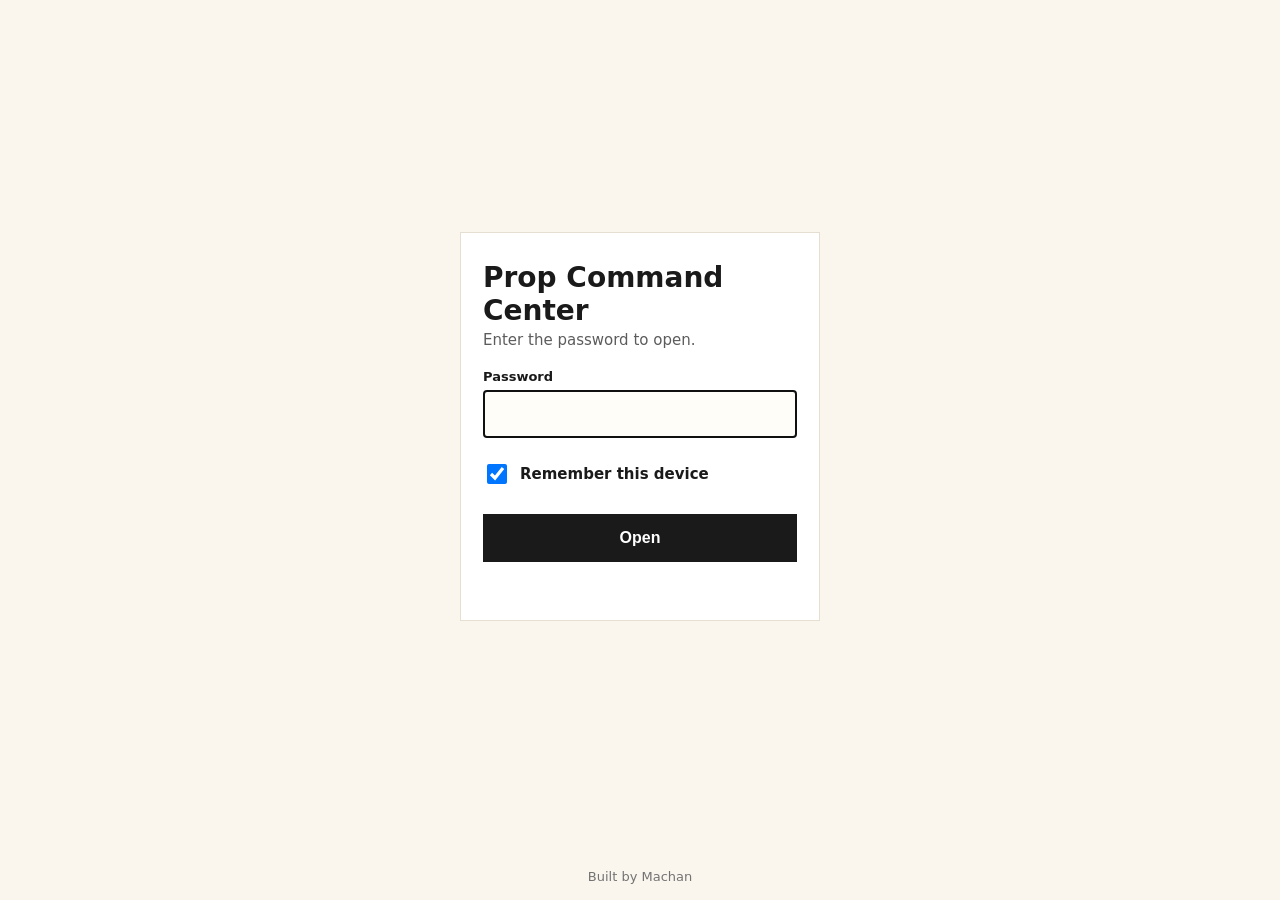
==== commit 92e5cddb: "Prop: add drafted November rent receipts to the encrypted archive" ====
--- a/index.html
+++ b/index.html
@@ -11,7 +11,7 @@
 <label for="p">Password</label><input id="p" type="password" autocomplete="current-password" required autofocus enterkeyhint="go">
 <label class="rm"><input type="checkbox" id="r" checked> Remember this device</label><button type="submit">Open</button><div id="err" role="alert"></div></form></main>
 <footer>Built by Machan</footer>
-<script>(()=>{const D={"s": "h1YeWA5S7tHNNgfrOtWNBw==", "i": "SuW6XshQwW4C9UfD", "c": "[base64]/rnkvsYQoUoVEyKmGvOj+WwgbnxvGLLTfmobmWsGs18EHxPGD5S7AXZ59Y1DpvjsRO+NxtXHX9a4cQGL50ZCJpZDEXciLMMhMZa0x0QW9RzooQBjLzxXXdi10q9E+U1/aAfX9ovhx4T3R8BORVhyoUyWXtGdLU+TIw2MJJhJO+AXxqSy0k9s/wXdD0tsCzgvJZrOdSL07fzgA++VbwXOlN1BvDwkZjeG+U8U1/thl7QkZAlWWSqPprlbTuGdMuDMfE7OQrl8VVFCnicknjd5qC1+ydrSC/la1VJ7pcZnhooyBE6PZUiufquBJ8dogJ0E+rd8bgeTHxcjl77CvCie3rHVfmOIrPG1asakgK6AXUY+v/Cu1L94XvL14pI8mjGgGnTW0Ytteg9WQQnvZiPshkh++5JWXmEDKFKIpcJltHcsg5uo+rhm61M2GgaaHItd9CNsho4n0bSnjBwyhyr1d02mLtaBTP5G1l8P0GI++DoyEneWUO4/EmNZO2esk8vPOIrVnxl1GoF2EQRWxJoZWt7eXPpuCdXlPqxRK7iduM39vuPjfBqWPJlWhMYDHISQRDZ738/P1tD582hhcpHRBkIHtO6BABUUX63xAQ3NPNbX1It1/uDOtwz+ZMETRCq1fG+/zH6npiUss+kGZNp5wLXLihWFKeTW03iffNx8NbwkEiKd1kptMO9Cp7x76pyseqLkBJy/[base64]/kNn5E+QEmdWrvddLrFQiph615e9Cn7D+aG1y8w1fXPwa7r75vBpM7WN7vLp1KnkR7vcoZKt9/JSqoa5K8CmaWUvhmPQVpfdiCOV4wmLE2gAQ8M6UK5r7D+4K8JI3IUIe5uYsA3Dp/tJ0AHJA34WHf9SEDCalUgEh94ILCH3bj8zjp+9eTix+H93R5vDuuBQ6l0srYbenXWAAgOtI06DTylobOWE4BlYmb32El0X9DUXz6xeEPL9SHskH0yq+2U3/nWm09yv/p5HWvco69DQ5apXruiEx7pyqcEOpPRMSMMFHPtr14HQSki/VKYQrc7gmarHzP1HYGw6bJo+waaHXnqaYo+vq7omq6ZZ2iXvwcvz4L/I2dnojsPp03yJ/U5wqCHA7jZ9Yqfozj4fh2/0KmOsTg+hFHJElrgvDnV/ZztLXNwjEAhJoAsud4JZTapGsM+aUrtTQOaaQqQojaTlEOXSuImsAsuRV1O20xxuOPnFQzrKWTCwuN7AkNtCjKvCRC7srcr3KCWFDf7f++pEH+kGVMpWh+uom/Yq8C9ojXOwt8KB04AXfwyqAfKCzqJy06iAXDxbYaQjuP5EwDNBPNtSlCt0UJiwvjvibUO3n1Llynhrk1r8ncn9oPvbwS84kkrQPxueVTnAsUzlBEPWNqp+l58sDN/y8lmILE13XhJq6J53qUvmsbxKqySpPzaGOR6w/JILXaaAEXHQ4EWUxBAKaJUvyXrwQhGyXvaFyFjhmGFEA5hhhc2rksdo5cyOtelqy+SlLDN7RXyjcUaa1LCwh+IzNR1DgAbY5b0ZsVJ4ekWGBn9g7lZgnPkDDoAmDq84ihYJEFkBYEcEulk82Gi7D5I0tyELh8iThvcgTqCawA6/QfGNbGZsUhSa1JP4FlcLDzdWzSssg9w5WZKZgaVykR/ztODApTxdv9ZLN+zU8OU52o050hMAqiRkv3N4qUsmtzS/xhwG4Xea4oLt0s1yoqkVoHlIWttVm30onsn6yTOwi2C2O3dPzqxWg1y4msxsy09X618/S02/2oBXEiqBeZzqWRqd+FvGarVpAG0RM5hLaFM9el4ggQmEST6Rl7pbDqwOrY27OnczCye87ESdt1fHdmEecfz5f/y/lDTTTsF6L/PQLgA9hN9O+m6zZNL7dzXzInkofh4oY83Ba3Uk8ccHytxTAgNIvbX0yuQKEWAJzcfPUlMSVwXA7Zn2/GAjh32A5A2aCIH0mqeufsrdNFyYfNCYle+SfD0qAAK7KQFNrAFBHGs0OQ1Gr8xXKBKkAydtp18XCp93Z6mHgf9/KudJafrynm2NREQoGKaXCo6WJbBFhZ6/KCMAsbUNMS6j86puIeYDOq86OpQBjYvVo9I07uQbv3/ocK0hT8hneNm9MobEeTVsLB3PimxqN89BlN/2dNam19m+KoCQDiQsfYBb5umpTR7y0ZaK6v90akiQ51qw6ejdC4xTCoLDu/I1EPw3nZrDGfAiJANHRE+/5qESegsKtgR4ksgsptISaGX68QNYA/Jk3V1HK5moLcCeBBKWn+i00KFkeUbiJ5it2QNNzAwR0egokkd3C1sZH5o6L334YkX/7iGyreuRhoYYoLM5crm3ouKO4qCQzwg1v2dD63ujeFh5uy6DJCmN98wTK6HrE46rkpydpmBOzThqBwH+qOWLT2s4dOtuE8X8bH5+Syxyt8U/rEgIA1WDYf5oOLVNL7A6mE/MN8pZKQQVnZSgGV3ta7JrmbfFZ6gmn9qd9qTQcjgllPQujZjqypeDVQ6Elu4ZqWjvP5h1AeOGvc5FvcMEnDoyyTuJQTHaJRY/RRAUWqOFDfsAsKhYcJCBg5iUWiC9vwOZntGFqtdGghsIy5J7dErG7RfeaLfyXiQ912D18AVNhv9R2mTisK31Uz5UsfT7V8XsDrGfQXUs9wA87/rhvJqqclmJ8pP0eCDdMivHNtXewJ3ufb+TAk3NFl9bEIwWWwSy58dSJ7rCj5aJhnDZHfCZDOqmLfQZAXZsX7Pl1L67kO9/DNPv5oTj8BGxKHxBfss9GsrnvWxwda4wZLqDy6EviGjbSdGEDJVc0ujgFUFpV9fmakSZqLpgtqyOLQeA6C9urcLc80cknaeYZaLpC2bQ4X1W75wNSQ/H+OvlIb9Ddmk8lA444NIG8QOdM3mETwIq8S45Ux9+KB3eW2y0bGeoAO0BfNYzp++y6Z1kxE1VEuVxbER6aGLDynQ/[base64]/2ZQHe1dxa6bmNbb7yCUixuh1+ZBlWtRKgqOBMLIOliliRiELNjQ1E8vZyXj2odzMovoBFnO+ZzKlhkNd/[base64]/6XCWXxsfn172HiuzCyyMe4Rra0U86N//89WgTaEHmmVcZKp7bZ8YZYkbWGKQYhfuhkVx2mngwFL9nFtT0ut37AeZconVJFcN3OA1eBCnAblCFmAlPhs3nyghUy6w7esywBkuKoGkCV59oCBhDJKuWMNY02WralFm4CbgoZRlz2FDupMX2smRMNJiN/MipSCpVin290VgvK0cLkrRGRBL28vvEqxiqW8WNNvKM8so1M2HmkdJx1vULqJtiwypn8P/tEYBsWVVnwv15I3ezZV5HmPG96I1/af2DG5CQeAPMiOy5ztLRJe3xPP16RcGHQpHFdVoNmkMBzYY+glxeWAwUQy6TN4DSn3nkuGsce47fasAVtnsWZUMG6IrKGJF+adY2mkqLThZIQmjSjIMvTQWJhzo11asxtIQXYor8n7AfOZLbQQtZvpXO5RU4PzWu6TU/00Db8nxM77JkaiC4WAKJbVqJIoDEk0noGQPzX8arNSY0vJjoMBQmwsuEHxbDb2NPl0sOX7jhbZyK4lkEOrsoQkQaG7s72zGLlfmsN2IdmNfI6CK0aiy+e+4qyNLzD/gFel4lsYgBMFDQBv/y1fzsuSlk+x+tvOlu1S2qvZE0VBIA8yQwUHzcp5jfysNuYpRCM+CeRohHUgph4UA0T8TJkzjR86aGC/g0wgoVbX8zq4n0nyHkOoGZT8oRgoz6ktSSYMUdyQr1x4jZNUNif0nqGT9iRZC0kx3/diyYgg6K6Jr17FgYvJQzUnNQBthu1H+ynuE4RBZl2QlR/m3+IA7K/BhZxr0f0kAM+PyetxzgN6Ce9hSqpXN/3QrUh2Aa8Kl26St+tjFvvziQ/[base64]/tS/[base64]/xcS99DQ856lq2hh8ptHpLipklsBm+kuD03pAwFIVeOmRUp+SX8S132ntPe8F5xwz2nBR7Tu/oMeHM+TyHxTmYr3QM7VsaJcd/MXXUz9N/[base64]/fSClWwDljFJ1juV8xfX+0Gu712q0MJPhILIKwCOybhf1n4rOGdccqKMhu6TQvF411ykA04sQPAChdBUqTSZSUtgQrjfzK0PChulf0EwhbqdTayqAnXqF0PwudoOTN6K2Fs/cUe7CvrWilAUYMt/Q62fC4YQ18+PcRsI9/vXuDdbasVKM7OqVlDtXcf7yoOXJwlPtwhsznYSzVxfZCxmL+Drjq59gfKUCWBnkHXCu6mzj2iYqp7ZgbGK0N536V0ahv70hbqORwobEeHujLX2HcVz+zRMXsI4Z8ArIAnDLs/AfQCLA/mWQp5ti0R50BR8AG/hGbfWUf5l53zkRpM8jZDtKl1KbRogdOe6R+mtP0aB+wlIsod4F4TJzUvF6zzD5kfU1AliHPwEcEe3UE0n/[base64]/tVNoS2wtJJZIH0a+V0bh+a0jmY8GPPAsoSDC3esrTlx8jdNQ4SmAfZoDfgU+zHtM3JY7jQbVYlDO24Y/XmhYHQHt3HIg5cr6gL3YvuDQ4bkoKw7dIJZy0DvIRA+HFxAOKJ5UNsZhkoGwFCubTB4y2dfWWblapHBfbEdHHOMbpP7WtEiJ/+N6XzvIAs47ZNkn6kTatK9ZvxE4AzBRmi+NUpgh04dAxMnv5M30ssrvOcvLTOYp/q+xjAHkJiPRNKM7WuchqEc1Hn2cole9Ywfa20tZDie9P133QBPUKRSfxpbKPd8F/A1IaS35UIWMngqi2mkL+NoMo4TsYr7IcaQVrLBybCaXFp1HRRsQV0Rbs3lxKszvKXsGjbMc6D8N664E64qoYNV5vorsBC3spsTns9vUj4u9ftwzi2cUg6pm5QuIiQ1R1Q9JUCleQsTB5G07lYue7PZcQznkzFY4o+sJwQT8HEU/HDaSSm+VPbU40e397gqPn0wLnOAlfWYUur9Jez9EmE0g6SIdtotnzfAXdWS6idKscDNJI5HSw1vFGwhjTfLGiJiLIw5NGh97ig1YXxaolCirFheiGrVbsp4JR/UGmej4lV4w+HRScuiAVdoMfLy12pIKEpDywt/N4SGqkcALjHCgwBtztXDAt8hPEeq4yqShYPJxS/BdP3Rt8BSqrv4aBhrb1T1b3Zd8oMQaPEr6TI1/bmHbWzr/lZJcKj1+MD26Wc8RT2H28kdQFyWpZllbZ8iv2/S6jAJ+UnqL+TQV2JKxWhUWd/FxttdBAE+8fyJeFaZLCegVc93vAuMAzM7EfLjtFhZoYN1ES05+Z6XvN1khwOpdpXnZRgpHG5HD86F0CvsWhZv1bYDTLJb4LwSsHrAzrVf7UJgUPGjL0Wat7enuy/kpn6UTmjhQhWNSUEn5pOPgajljrjBv7c0TiOx86xm5EFwZ0XanmbQb+RrwCJv6m3IAbPTjd2bE9sq4Z+TBV1XciQcajIns+OmmOiSYPa3HIwlb+1FNL7kmatlCxNy3J1g/p7qcelPiwOYKegKpcK8qg1IxiNVZMldhjd+c0PPH+8sRId/yFprr3p33qeK/1WkU/[base64]/1ThOJtJwPk6G+CSCbw1gJ2nPyboxSQKNpMmvbXZFI+SrAMqZUfBZVtWB/R27vQjpRZejYOvGGBcHu+/h1LUhr7NOBAWtUibsm3pNsKWwKtzNNIBze7qARLNeKS6jGZYPm4d+FT9y2krPXdnJR95sInwULQSdJJc5t801KVmhdIkZYY/If3wVcO2AW8qrigsblvwmB+kq4U1OI54QPNEdSS61Xs/A1kyM7133jK+lGkrDILKarJScGJvMmrr5ywPtTshMc7ABDrJOw161sj5UWfHhReSKv27OKr7oS10bwRHtsOfZhc8pZT8ielF3YbLD0F4VRkcH94hKCwOBpMHE629ceDG9wP6uMpLdkDDXniXz3wygYUIFHzIEnJy19UQHdsc6ugKA85aEttH2wlvjscltp0mICUR7A5/FxaWYijnWs4xt3M7RChGlZy16IOG4tycWSQvtV1OGOsh/S54EpDynq8ETKN6Ssb/Ek8ZOGr05t5nUFPypcRrcLKMNJtDiGSX9UCwf76/Oz9FqT3obMEM00Y5zUOy6fMVFO3KtyIfCZ3dvy2ga3zGvwUOKmXBUfSQWuzj8yPl7HMupvLOQ/gElrFypLA4Rx5Vtcnr3CHFf0SJ39whUclDSDf7d68yOW8NLM9lJ7Le7C6CTB8oU4l8tr3zVfeG3QoHYHqUyhK5gEOeJjuwpOn4ZngUJZHD2yZT0QUCM5KcrvtOxzRjOea9PkVpZUgD16j2UACMPqgfHf4ChpKbMv+O0YFrMchC2HTAhGz9ReRoQ8/9Msa2axV/rq2D3TgYLgIIhQgkJMpixOLiqmVtj40IeYQ6YDFtAJzJSyNcGVOf8QZhqSgWxyKkX9ayFnufogvGlD9joCjfQEAuIGyQQIa4xQg2AuBe5KP4sqiU5SaG+Q4mcvrRtBnT/[base64]/PbwqWEVl5PFtb11pe5ZiDXf6jGO8oNotXvn1V4BeJl/TczImvrDj6kDNHb7tKOoJ/YMfUCFN3Io3B8Jh2tc23BQgCNMLHOOA7aKvaDwRhSjY9ppubi4tMo/bVSiYuP7tPRzsklaGlz6Voj9Dr6z2TnITnGyXvqSiS2W2E/YWrIbdvpDa/ZpPtWCsXdYZQAqOVCJ3wRwUE+TEPezuizQo4pYyI6Y9BbWv3mr6qoYjJYLHsKLkcTN5+zFdYZ7mZOvC7y7WPYL9IW19o66nzZAUy6Ncv8c75pxbN9HdP1EBVc0um+ohjwtvq3J0MgbyI81KNyOccn2GZh4puTo3Pws2Sx8C+/3z5+2ktLO/ZGiU+R7QH8WKjbG3Hkq5hlqSJA9o8q7sdkinLEyecDe2aFLbugHos0NmX9tVACvDThvJIeuKjqwD5YRRabOr2yQPUPnXj4ShplkVMUlEtNpN5BoxHYMEXDc/rwU5FeEEppeWxCKp5/QjBPt1yzUVib+X9C6vl+st/CU5D441LAMRn1gtdNQ3QE82gTCUqr4aENPfufiEsAdWxCnKxZwQU+YQG/4QBdZVr1dhtN1QK6LQJxQD44jLz7qEmSHgXq/VItbENpU411tky7NQXr8gyt1sc74H9GyhVn1vFzrjof84gkfOCsKTCK7a36Xr39X/3V4Sl4FLsgwNDX8nCtuMQuwHFYTrOu99DL1QDHBpH5qA8Kvfi5D21dT1AQjeV5uUPOUbjYz/YJhF98wwybbQ96y1up18djn9B/RWnjZIlI/YpaxnYnXH3fT2nobAp6uH7OJJvBfm1/PWl6JzWPxeVTg0NdL/1BztsvnxucdNbz52IyY8MaZBcokWvCoLDNXmBkIdJfZdOhX9siJaeIgySfOCs43N1vdM+pJFZeK41OtmGhKXFXbaChe3POrzoGYTTWepI2sXW44lFTGSwr9iwM2oo2g5hl+ddC3VmKmO4q8meFGydnwSKw3dPaAQ6zXQsKrBXZOVS3fFfo7T/X0aQvyYHOyZKSnUyj07anjSb7NNkcN7CtoyimP6avzP9lAN7Yd+bbkDO2sl0KXF0IF7uoWAXYUNmDg4YYBVSYxh+iKm9tfOOFHj0tUUkESG7SGom1Y39NNbz7BhZfj9sF1pR8EK10hx8bV6CYDWkbsIMh1l31qYK+Qw7rI3Kh19/9mp+DHWiaxOUibIK1z2b9UnuS3olNipbg4oVXWXpzZJ34liUclVjPXpe7EDoC/pPmzl88lPthdcPwsrQ4JryxWaPV+HW3y/hXaUrjKvz3lUkXelAfer2S+mmRqz5xxw4gFNeMbuPetxrURggS6C0UUmHmaTvNhVXEPr1gFgilabaLlUSMUjv2WQJF8fULOvC8tiuK6UiBt8dM7+LQyRUeMZqe/+yyfoI6/ddS1lkEznJPW7qzt8cvC4ak+1MusBWSPI8F7amQhMPd/5T6KJkkFJBJSIvw3wwF8QX9y2rZssVNsiwWZYEBAq13FN551uBur1i1uAtMTi73+okPxBFeNy7UTulRnXE7cn9EVdxZuQLGzg1WMBPLlG/GETovskA8QIUY8N/Ta8vKvzo4RX5bSGQrsGcD2ChofCYZTfrht0XrvpQav9+NpSheB3nipn0OSyA88JYQoe43+L4mnbwB46y7IFksVJsgYMDElpNuI2mrDHjVvsDUt/YLFFftd6hzOzsgQ4xxj+0WcCDj2otPBitL9razO7Cx+0ruMHe1bXDtsB4Wue2PgSohFtx84VmEVLl2RNgUJmX/rPd8TXsxO1QIXd+5WVoeN3dm++Ex3cz86ofjgxUsyc0wJA06j2svCvBVZ9YFnoXwvlJ3Gf86Ugjv4HMTT5V2L9goJ/GmRrwLxj6x3FqjjLKl59isRJKrgsinINbr1tnpVxeJ1MPHPPiqu757C9XKUkW7A63/fmgnhVfXmURszjfx3NfRA5wpr2LqGllaK23GWmpQ1SC6LslIeJza69B7D5RKw2Bep3suSQ7fMMx3Rw1Y0DUMU8Q7WgDJVNe82cU7oYofqaOW0q5vkxgGOIoZmAIj9mp78srGBHosKxEbc9e8pgd+sEsa+dFXk0YfjmYdthueINeDrOt4mZQvhlWjcHGLASF/FcU0345/0G8lCB6NSBHpyieCYer6dxkEOkgFFiiWGe7z0PwDSgNhTncpCjQq6tLIRJ1BwaUkwJPJu8+v/pXoOghKsqL1t2NMSByJcIzdIl2aCIFGeTM1ZgHEFtdyGUWEOuQNaOWFont56MglqYLrr/WDyMivFUJkJGc9XI7Wgl/OykxpbjZnCQQrBbvG+HVy/ZGJHBOWX2pdqRKeoLVKnBr1IcarLV7iQ0ZaIwwqH7KPapiOpXEC6hXg9/PF0WWTi6AF2/Z4Sh3os8Y9cyFDjPQNl7vNIgd81v4lxROlzAjaGwcOaip3TTEv69OAaFC9q0LTvnxPloarPyeSPLFaFZJj4YY+s2k7nWm/TpcSsY/FoB4E/9oQByVjQuhkaryqZRASQzGDOned24Bw0XXlG3/ONvgX4mp8VECQPicLzBDLUaRaLgNWvt5BXCKzPk5nGSFujKpjiGnHdyFyV6CzI7RNjTbWk6cXr7/QpT7epOKoK2RAzhJAAeCFepOS3MPJhUYs0lJBwCzf14xLCNKGmmRUMea49x52U9O9IYHCtqIfhAwL4QDpKckXmwG5D6Ekfhp8zVHEEXWVrkLk52gpgOP4A2ACSVSOcEdbtYV22AfCFgmW3duTogjdqt5bRgNTp1VGOEPnIsi0LAOYFYNw/+OcIlDVretr4WmkGe7/PecC3pzs9c+dGVf05bkAE1geyFFIcgY4HbGMpgK7QV5qx0JcFa1K9iF2tAubMYz4ry6QYcJ6QJRC5oDkPM6LH2MKFVasE/zJseGXcGPdlX/2silHc8RllthYuh1B0EMN195auUl8cubKGv4yMDqO3DS7OJbzvDH5xpq1YhCtObdYzrCDcxU0OVicUHXCnLvxdOGWtqEeTHSLKE19VUNwNXu1h4ayFJpoSw82aroeyX15KiWp40EtTUFlwd4mmOt28pjVgJFZibHbR8aoHKT6rhOfFZnkB/VJpkrOzBBT0dLr/4uevkUhAWOJP3DSj/RG2Ccz+3rQijvjIdMGVwt0Tya7osVzipF3isutZ9aaD/Jqoow4Yc/4Far+XiPJA4oPY6cfAUa6LdQWxOazlR/[base64]/7Y+8AQBMX1L9EpA0ms45vo0uN9KU2+GlJ1Xo9nUubhcaBOUHUILpnrslQHyILBbVJ77fVMe/p8Mdr3S2vO+GPQAoxyhua4VIeGQPQLHsPWbLZf+kX8Cf7UyNY53wCE/4D2D9eHVQEKxnpSqPghi23qSvujHIt2girtmDIZ0PwGokO1FNfNtJcw+HTj7j2YngQQi1PWpP8B90GLsl0GYjSm8wuAaP26eu1Fr2ZY8jojYfzLK2BKGH+5GLvnoF7efWAVjquhxNAHl48gnTkYQv0Q0I312WeA/4LkQlLVTbWtlweA+SsxRSMrhcThb1w7d5ftgon9zvCH6oU2ODabBRdlQBViq/lNhmAFF3TLbDeBXfaGlZAt/6VcEN+b0xzRubrRlWnIDdGMKwYKs4s53mefADy8IGj565pNp3q5eA8xSuxftVRCAdcRUmtnwgTUrqjJE6XB3CuKfiCN+w8mZGrnMzixHBGrzEwF7AxX9oSHiCwobOWHsPy00aSSTiNlN5pNFiUTYoBHYgE9/tYs8e4xRR5pOwpQMAzOzqNAlMd5M7xiqjQBfP7zOgPvJYEiNdn/nHUeTVQgpCWC1mG+BonPo7VSQz7RCG/i3vPg9xxTc6jt1xYIHXYArMFSis1miTDJh1bhnY6dYBD+VZOXY9Q3JbFQRLLkLS7Ip3l4k32UMzDewQXB5XSY33wXd7KLOvzvAV1RL5L7IpkWcxFNfvzUW/FqEp8xJj5H//jdA8W91KE3fIXILO9wqEVtJ/lC3TIafQh6Vxao+0iFl7gutLXynxkHKIfacm63mYE9Gs3IlfDM5Sxwuc+g79XjacVcJX7eWrOmU98utLDNSspzL5o/DzfntOQbQp4gToe87DK74GLqkwQ864PMMtsqXzh+eKQsxGYIhQDldI+GRFN7DsScNr1qBbY1Uvfji2+0S11qO+kcMBhEeI4pDhOBko8abGQMKsoZ6/bVoFYLbdi2cNgGTlj81KDFV8/csetl8u0SHLfFD9ffcJuj01szoiZGzEEjKjj0KH3yflsc0rBjdocmbUWUTucl2MX9b2xbMEOSYT5rpLVB6KvITyetey8I/7sge8CFDjnLws/7mmZDhPNLihHMfkvRgnFUQkxxSAqOhcK+nKHoYGwlOPzgJFa63Drzi5+BpyUZysxn7aIOZyZ+XyUC2zOHZeweuTic+WKN05BnLzgXjIN4LHW++ubYBZ9ywXAA1ot4wh0EcMDT+w1IReFrW7BtUinNsIpW/FjMe1bj3xM+f3+tqqFnT8um3HQbhX7tfLA2sdMgwQJ0XcFIAwVvRtAsrJpPibkPVxzB2gusDo/BG87zK6ULReUOHBOCff46AgxcLb25x7QVQGX6dNHaSDZHo2SkogVdZ516MIfNfdanQC+o99CUz2ktbEe8gSvp/nn83FfSuco2rn2nGPu1P4EemlBCKO7+vJVgeiWP0YhGyrCc34y20rcpf/XxnmnWrUL41gCX+yIoc3B4Aj0MyJC2jUPYSv/ctfYDqHq9/L/SrlfD4zHeiFDgTe0WUNzpsfqDvNnaODfHKazy0Jf83SWTyCYGyVxWzKYnY6EoCchtvWzdVjREIslAfj3+2acc3FIhAo+WLKx+w6/HM5xGelZ38xv2/ZDsji5LinAR4DqoQdlTkl+08Mj3g5wPlUhDqdiwUKIlLiB0PQDTDXXVGcYUh9MWD8c67ZLFzvejCmrcuwkmRgdT5ZyqGJvrImqTRSaIKD/491LDomDXiDxydvCDdolZB5msTgis7UvFP7Y2FiaImlLYA1R7oQ8lmTPt3cZcpFXTSApV2bb9Xl6TkZUKM65itJCIS208+8DJS7NzHeDDx/31f8luFRiAXi0a2iuFmvJTeu9LBo5EenTE6Q3lCmS0TUi+ToPmJcS7EDfKNbSZctvwkKDrUqKiJP4BubgxnqvB/+d25BbT+fntkx2pqZlumqlwqFNsToF6zmIVIucdCOHnXStPIKcxSkMF8Cf+CkVdc+DFyerDAqXVceVK9k5d7kKQrBRDuyqPMe2aAVgOVIiA4KtE6ByGp6AAod8TPeuS50b9O/rZVFaQU+pIRA/T3xQGXqwL0tTA+nddzQzFHzEkXfqSENf6suBoNkLKhIqZgTWdMMRWlLDRRi1RBbycWu2avXBI00dYJAQdH/Di5ms0kdDt6uvvg2VyqTcB1vNPc+sSP2coZkefsVsuk1r/BOSlkqZ8oQhJTzm5INDbeTlL9Q0ZKfMrnd+QpEpN0iMs+CyFu7Q/A0b0jNRZaNeJwv49blUMTM22Wt/4zyfRR5zZKuoHQvmqspPzrIlASaLHe+b2YOv7aRIQzlfp+qJ7pGdJLOq+Cxy6m75qnr7Za1/aVgXz5DKIqX141mYjtOXcNKNKyZcaxs1npF4aaCkCPVUUD6tLpbmn7rp3rEzZBWHNX39vGp6nNjendgofRQ1I76zAO0stkOvWLYjtHJe2D1Q35i3nQXKNpPTWozIVPH735xi+PaG2AlAt9GVCTlUgqHkJjItViocLuJs9ShF/qB+QvgXqyUsP9OGcf5hBijYBE1VyqAhqKvsR2cO+RSgHrCIOfnkcQGzigsWOANTWclbyxg45xjbgG7Y4XYrDtyHwFokR+rlhGGnvZqlXyu6huAWD+i6req8S8K1A9ybNYdyWCMOl6Q/nkUaK4c+/+LSKacHq6Zwm7G1DNUiC8k5Pceok6Va25egEl4HBQW/1NSWI/TNxDzd8ytVm8cpXMu96QTDB/[base64]/Ee5z9462Ei/[base64]/1e8gAPokORp6m8XifJrtGiYSiVy9pUVFutC5UVubCJUmKu4nmjvtsdVpel58RbGnWz90NCz9NsNkJZQlRyjkD1UGO94rBuGO9Gjxy0iFp4O661v7lXr4M7Kf8+SjK72kPi3/vZFGBdR0QsJCHiYoNI8UbLSA8gOo6UqNR+/WTs7hQ5zRScmdpaYIocObe93J730BJfdBRqY2Kb6iCy68++hg+t7KeC5T5QfWasM/E6VLwYR12Ld2Dat18By7qgVsaQKqiCFnJwxWsijdFXxLmd+2Xl6isRMGXriwUXv3GDBuDGEfjfRwoGqDq1Iy5azaofm3mrwF9MmF+eUBYhLVhGENwKlFNyZPKnIUGm3eH6+pSLi1vjU+dk7QSbQtNBAf7W8y2Obc8IOLmkc0/[base64]/W9xcYxaZDFrNu63d8L0hHtSCQ4b3Jni9YfBSEyAwQ7YYBjclggJlWvKeDE2TxErDmuBiGliI83GSDV0pPieMTM4Uas14d3Pq09tDI2AShevvYuaUIMtR0xi0gn2a3a8IK8K0z2OClrBP0b3BtZZ5B45A0hm7Up+3/bSnY5qaXlnnykJ3JrXDpVplbAU2A3E8L0bN6FTY1lCeLKYVFj/23rRK37a7m1ydcd1S0a5/o7uFcofEjEUT6/5UfoMm0hB2XwVZoDB/Ney4tcSFz+4JQ9krdn83UgLB+/[base64]/26azo4+aW2E3fk0tu8/v0/iP9oIKWTNGrzHhSMEKJtrf3zTfDVVRVDm5hMuO57pLNAbEEtx5iuGOXYvgPvnr8MfYqqvjEYaAH1tatclyLI2IW4qvAz3mwZVE0obrZ/zi3av9VFJcmeWjYM6kWEQb2qZhItFo7O96NGMT+/8yHrv8nERR2C8IdSe2uZv1ed25W6bq3OusuH1HiSAOvvdppukRFL7T5huDQTqN7O4O4YXxWW/8B27ZyyAZjz9SW0bBhyoPJmYdj5jiAm4If9iSf2OjH6XKCyLjK/ZponueEb3buDh1haLEGjTDNDFZPm61QLF9l5Xrv3SyGxo6IFajjZpfvebKdnBQnZFcwQ3XF40Oj6hPOOgQcnx+JITbEpzv+fsIYzv8kaZET3zBUVkQoKg5kbhF/AyOs8PbnBiuqzkRJXzNNNOr1W2caxYfqgYXjhXitcYLonZ+FlALL4DeQJ+8bmW8wYaZPUTi2Q6LE0sWKtaIvtgh8XMDsk7bsRAXah2KrbdxKa5a89GDymr5bVGjkjrQM0zUU5o5FyUD7/Rp+rarPdWznYi101J+JNc4WfGHHWn1W9kGazLNnGVIuSyicum6/t5PQJfodArETA0XX1qjKqraM9FfF8TXRCNcECwmMvdpfIGAfIRBZ/i1o/[base64]/uU6Eh1nqRk9Ul7A0pSibzUysNhQAIs0kh5TtfldwEtPSGkxEyXnwAFFvQCEo+Sf1mgOFSvRvoA0c/gr3lv0TDII3iLDwL9IaR2fo7Kr3PvNg4m9YNoL5ZPBtUJWTMFM1FvC2M6WiEn7dfe7NQzNqsU2Fq8lH07j8YNZDNUoBW2+DGN0Tk6EJgUNJ0B7vBzJxX7t9M1UXc3gRjVEc+syTfGouwNv0DZr2F8vS6I0GXO60la+7RItSUg4uELSuMt7WBb/L+GbhNlOEUdd8hTcVGpgfROPiVceRHmAF2E00LzzXEJdN51nArdnLYsWj/k9hmMfew1Ex+JXQ/FbyJZkXSJ9+P7Dvx+dE4D1/rp7fa0uQ8n1s+TA+9NkEuJqMTV+D/PNxKb85+gY5G878lnB864h/79vPD9lduzLAuhDCHJ5Y9qASI/I2wBcMoiEkR3HqNZ1O+Pjdth9yG23NVB92dkC+f8WZ6rwTAmXZDilyXwL2GhYugMPj0WA/W5jc1x0Wgo7Yc2891IHWcg4J5stJR4b8KBD3Mj4cEEp6PcXfWsmuVf+wO/+lBBTgr+AttIzcmCQMGmTyXsI93sn5YjM1zk8nF+5A0vPWxM3kzjActuDnWDhgHNlaTqDJmgC/CokgVO2yxrbiYRQw6BdH+N13RavgP8FiXRQQySN6lw7CDyc9FfG5QWSQoambHZfPa/BMQrBfYM6H1U/YzszzVe9MWfqCDr2eJ1DjHXuvjrXyw4Qom46pyPIv3U45d0cpzoS/PKUL/6kmXKMmZl/BL2y2sp/pC/ogiLH+zkVsoy4AmK/Wrze6NarnFfWEPj4RDQ/OEipKtcz8iYUyPJFQAM5aYrGb0Uf1fyBlKAsaLlKY2ROHjC4f0MVjtjBl1Sbc5wCSMnIX8kO8gyeuNAsv73YgvG/[base64]/A0Q3083XnwlptYM/Ri+4t64cvYCp7Pq07FeOdtEdxm66NEEkO229fs9kM/4pQxGvWZ/[base64]/TNPwP7RQTscNME5gME40QR/+k7MFW1u1/6Fe9pG6XSJlTKjVmn3BfOAdSGVPaLUCdFaTg4Dnk/mbzgOuj1EhcWKxwCxKn4lmJljS0KT7sVIvP/rhPEU4i7K2B8kDqFfv6frndAPGSoD9L9KDOUOe+rggrMCOmVu1WY5ZOBAhqnfy7CYyzRIo/MP5Icg5ULNv1GEFBjnQgGjiC7wl4nyH49WcTmiX78yjHc+/XZd/FwU1/H9slSs5SOlmZ3S2mgag1NLRT1WErNyg+AeMrM8elsWx6BxtXPTU3Hwnm7IP0bFTkMlNjsUHRtjN6ii4yX7Klh86O2aK7Z4+1o3StJ76J/02XlueItF4whWYMO7Ne95KR5RQJb2BXOvo2FqJmxBlq6iagD0u3wJnP7T2RBRiMfX+4CyseqVZdDfQ44s2D3YCuogl56vG95D3/lNSVjLqGkw0Zs9pPQSaPn4bWO4HL5sErIpO6iTiXWAq31c1lJw1+lAud+bXPtx+nkboK+yq7qY8kmfZ28wkznS2OMq680vdJuPVB0ixT0i5L9UHNKZYkzc+Y7Db9TiBkcWq3tkDDAYryDhuUH7ysFkiPX6wN0p5lCcwILlBjfK7Q7OE43fhTCa3/+QUIMnadHmQaezubPCnNn0/n3SFA0qeoebjhQe4wpAnrdOzW1Prnmnqe2/RjEmrXV3QlQwGWRB6bmW3bvcseUNUfKsUxHPTmdrKyPw+lqMe+5p4CFDb31LsyUXUIgaGukCI9gqJQnzbNmdL2HyqJ8tLf6UBxv1TRKIhGWeto2oti/r6Gcjl7FjXI7CNXQwUxF9lo7E1gcyWTdI8whBLeFLRUjVGEbXVNsdwZymXgl+/U5QNl6y0wvpvLU3l4H6xw0xs39BlyNi0SHaxylVLBwdEm9ra69FFjKu+lHS4kTGcyG2y273MYrh+5vMkIAVcHjU7T/f8bnpIuRYdMka3jV0Jcp2cDqgstIHzMXLEPVvNvxdy41bBTD8kcsIkLFPLVqMYHCBMZe7JknaU/FEEEhI/SMsqTGHatGJVzhXPjHroLOF9HhmGpWdfBJoykeewTuYFJR2DDWHxzXHC796eMLInN0Xzt7EIuAZReq5x6/vwMDnyJp3N1pAzFT8vfCIbOmFqM/R6lGanaudaRSxAgxLN0tGnb/jTR1LJb6KUHJURwpzVhWeF6PeogRf/[base64]/7JZrdlGiXfLOvms+BNbvrU3Nf5dxwzsIu1DZiYAUHqpakym1AmDWM4B9eq71/2yrKUNZpO/TiEcgKl15ssiQBE/5Cd8mk+lMBx5XxY+gg58Dv340utZQrQzcVxXon3nrdE5mN21vl4a6InXjwPqYNCOB2XGxi1JMbbOqszZH8t9g3QZ9Qti4hdwrrC3wR2WjZditu9cRI2X4bqVEMXaq/MNMHzLSqWww2FEr1GucHAp7SAQnVGzo/58+aodnu8I5wkQQd1LHWcTY+zi6ZvP7gohsrwsMzxzkCkddjeinFd9I+ZtcB1CAR10G0t0ssf3Ryal7zztKjq0Ogu3yd8M/uokxTBnwI1/TsFngEq0RZJG9pwrr9AKbaeqFV1kx7orwi7+zqW273SQT1Vcbbmn9ccl8lSfkDDX14CMFbt6rJ7wkrbCMZjY5SkxvqepeTF7Ixq+o4oKK0W9jqQ/alkToPlqeqt2Vsd9DiajzylDXYmYitYUNdhQX0qi0eD+nJangd3LMzOvRh+Ro33E4B304DXkx5HFHPn/WE/8ovetNwFIsKzd6Ka+8N/Z/RVAB/xeQbXMUcOddff7maFbAx8Oc+2QXq8mcXOAKIvkYJsseJJPOOLsT/[base64]/qWaxLCArpjQ/PnPynqtr3rSIzEldIKFfhfhvHwAwshkYJgsXIQI4hvUF14qLWxMmqbGEtcpXJOxOcWa+9l+Xj3oxsunCzSYs9S8Cejn0GJ5SkRJ7SSxdHUfTybDIXPuZ2V9u1z7woosU1tlSzRHrtz7czTXm7eZ2zy/Hk55TF23r1k9wOjQg/3mF15RsBtPm+XgySkFDlRvClbMKZe9+sdCKA014DexfCXb+FpuLwpZCqGMwf5YG7EufdgEr80uZjUwp2mgPKz+LLU8eqCsXzrsXPDRwnLZmEs9z3B826uVBinnE+zsRGGeauDVGkhDuhNWn6T2IoVpgoZRUwVdn3nsQvRU/OhbIwS03GlGnMKGgFeRTjSkLyX9eeLfX4WH2VCGuv1LYsmtFOCmPjIT1lYPZMYGoVWQdKs3wYjdRQaFOWpvqWXNC1D9auX+8Y3Un+yfZr1RSrD2wQLbM79XoioTro+YZyRBRQ0aRD7BGtd4DMiAYtQ3RE2Vll5VQpoXPp/mwRuNFbyxAb0rKj8duiLfO8gpFoAyi5sanLZpgh7xZCFME47zOTueobpTO+xkKTIXAJT7U4TXTZGo2uxK4EEqzSZ2AN7lbDP2ii9zqW/3ob5zt/3CDY3lOxJ4QQyX3G50lFRJtCMyOxCILMCJIghBLpssOJm/u+FGVpUvpW4LKGmTDqQpd82O54wlLJMz6CIA9oa3yrMwvm+aYQ7U8LedxsgYxDzMyAUVHhwNRJuKZhjz7JOGbToIp8NM1DrTbxFqnKO9Xai1meT+rOPYBdl9VBXfGF3502/FGEC56zqvdmpgN7/TqeZnxXVWBuk8halymWHaWEvU0Zgn6pFXtCw9tsRsk4Q1Wd3omSAzTNlbKLaXGFmq0tjHD6aQIL/FXXXhE6H9c1aOlmQeo5iCuqNEdFcdD4YIEhZdJblN8XDBOxrhW8PW5ecKwFjgrfCf8F6A/xEKJSiE++gd7ZZz2JyQti6ZWVOPO58LO0dFn/SyJUeNP0WGvidwhPzy1R9Asmju+K5GA7pYtFAvSNCrfzMf94Ska3Jm7Vzw0LEOGQGXX5HxwNT3/pE5E/ctYiuPKcSaaWUR22WuEt1lhwXwTjkozV7Vogbe/[base64]/5zYndbZmQk2N9x/tOGrsmJ+q3FYPTRZJKqgmavom/FoUHLBgNSVMCEoAe/TsDGvBBP2LUYFRheasl01p/aQoFBpTfueOVEAkfYr0KUficOXXu7WHwinz2e+6PTXoIDWPFlnBSudbkLy7Cf+VfzuMuQdaXzJDATXx7j5GwJVhK18fd3ypWTuovEyiY0kM09x28Ypl6hnIiyo3Z8U7Z5ZifqIZCK6ZDOxbczLogLUazNF23gApfwPHo9FNv0TtDzHcNZ3oNO02uXmOlqUIq/xbp/9ql+uwZ/HgzDqL0isvF2iWY/Au3BWseA/H5zrAaDw2IegwHl5cS8oVXSnTo5E2D8XS9OagpskMbIgdLQ5jUAcTS4fLojRUrAIeJ4gMnV+iK+2QNxxIPodTuFXcujJOlmeMhizyS6d4y0/39UME7RO1zQWdyn8Z5nMGSaNrppj3rr/wF7dpxnp+mU0jqppxVGJXgpqYfDOTgeaCTNEBI+6+7VHEreilfw/v3w8WUUHGeMocWoYjdzC6Bnly1cdC4Iz9HPfBbcxTc+mazfHFkKw13iN8K23vGBPVOy5HOSHkCVXb7F2sXwZLDxLzwgJvdBTtY7uUw4J8eHu5TEx7qfnaCES30fn7AmGyu5lvaB+sTccv3mEICZdthutO6LJHb9DF0VZghSwLjsQbJG52dfm93J5mYNP/bxBe/16Bzey9cfGbT4EKOOprk2sAi8rw1zRVS7qZLqDyJ1hrNO5R8UBUtV4wRucTT044u+2Q9tM4pl5MTxXUk+ZjNT6BnOFvTamFsivK+9RsUErGYeGb9w1e/kTWNWgrI8Rcgi0IMu0N3UEgUwg+wIspwpz+kMbrX8uijapgbG8V500EXCtfhpnvPTn2dmvZ0y/W8WOxG67JszRXVvbTSt5ggKYxMQTTF/CrqLtAmhc15/ZZNjND/IoKc7ACLJXKI19anYjfy8CXBVldvcAga3wcuN48eJeBpKhcWuqwNoBFlmV9WXJcj4PCOBL8uyYiU046gBEBVtBeTyYh5MvYGPs07d6UlsD/DuPrf55VWZuoq6hkYXu1sbMfkVvj6MxYk6dTUeOwb7r6XtYp4udv7c5YOM/HLsb9NvJpJGrWuDvOI+CuxaBWYy8pIOV6NWR12kH4OHFP4aBmbbZeb6OvEKFS65vLEo9m1tlJ+l/NTr3m1QjKvoYn5UzEzw0x9Gm2qHL37WVXKcPiuh2hICI/HfqaK8Y5Hfrk4mHOp7wbkmuzAbBR3sYDj7y+lTjY8KhW8wtuSlwpy1MQukyKQXy4RZfOqED6gJ8ulzfdTNM/V23i8uLcHaJ8Fj+VLlsyrPjs/8u3mYgJPs8TVDMlUQIJHaAp0wCo9G5AL0y5a2ma+NrAfbnE8GkXmIM0mONabnqFQ6PAa9FgCQRLFgj24OfUMnJy+TWw25me3JVY5hAUbBs5SpdZDCZK3wtp8/AB8J5AYL9W6rgFaqfWXQ6LbWqr5tsxrCztvkwewCBGypEIuPJfETVvVXQNxfKGf3YbckH86MZQ+unmOVAWRxjxZNNhoM5Caq0F1aM7oKqP3A0xh6AEHL6TtUajq11lnTd/ODPF57PU4TcX6vSUYgrQgQ4XiqhN6/xi/fL6xv5qbuObfjTZLH/Ewm6/97tPeiAZzDXH/vCZKcjJcLn3KwYSwcBPnxvRdG0FvEona2WYvZ45uW8i2ozTQEwzieI6NGKmFN56CsbvcByN520Qlpg2wDTKF3qdRSnNmF7S4/u1XYUbBNCX2FX7d57Qp147dy06LgtohLXKyScKBRtXj1xALowYdYCJFowmyrE4e/nmHZIMDeS/wBbXUGYrvQlSZMt7EGRJ5iSeao9pxvLxoeN1xjy84eyy6e0HTufDjjICULTsWT7uy7Ncdp/IndUjtmwdOi6Z+vlV1zTq/RVKgYkxPeTFG3kg1U3fWoMUEHR5hfZ/x7hcTvFN6XSssPjewXQI4tUN8Tjm2IRGLXiIDKhG0c2PoCq7rQEsv5JL7vhdkmL/hlZqnp2YtQq0hehxgUAK3bRvmURI7UhouKtiqQQ/3WWKIMuay5u0dhWKI+0/QpTVhxOvtQFVVmazOJE71nGiu9xrr88Af895cvdMSF3tPykaFmAq5pLrUwh7gSmz66fFLMyNuFert4qwr2Fcctt91DtABBt21WE2QEoL0YvdjtUS9N2rZeDOPTGZmuNKrc6GX/[base64]/fkd0ZYiV+q0QLvCnNoTR3nd35JNMBWZJRpLP8quP29s/[base64]/BPNRUuTiWl610/MfJLf4dUp22vRb1Q3rNujoLlkAc3LPmL0r7Kt1M/9oLfnui6uiNly6JR6SrCzkfsaxZAyBScrNAp0JjI8d7KODNV7fBNvDjWVgOftqh1XuSM7BFxxq3pUuyXZrpVdP5WfjTD/0Tzz3iX98vG8R2uxaKmqEYBBdhwpLId+kgm+ifsfg5UwBOoBRKs9pjknFnvX12UBKMP+9HbTO6eFVCcxyQNhPARSVoKbTmizydW8wLzgK1OA10vDWNW7lKPojX3LBh2Gn2UONRLOxtJYhK+59/bPey8yknTEA1n3ylK5DsfDU3ME0BwGmVaWdJ8jiuce2DdQBm9PryBOftdYFkCK/DecBVTW27HOadmw8+T82pqb5cMqbRU20DC4UO1b3XfXQ2FhYQFo5ICkntnqYyiJHvbSFXQ37lCxR2VC7Oe7tM92v04e8qDrHd9xGaDlI/gAIxt8BXbI0agpQL3YfrI4QskXFcpXSDiH25xG8lPXznMaHoZQM9fn527FvHsV5nYqT+RhNMQk/KPmcfpayEa3CkO50bUjPUP3hjjo2j6OnEcX6nJpiRcyNYoe6FCJV5nNaAh6ImET97Gl/xLUTv2Ye9+NmQJx6QJJqPfGLXMsIyEbB8oOXsD9aF703A180mqwbfbrMzG3zA4EcsQizTW0wLmWaqYjlvihliqrE68x6Frj6bLuaiZKPIRZDdNhE9URaDJ0X+kAV3p1DwRrNgn+n8YHKykF9QsFj1/PSoxEvUPjQFhIGUiTLKzqf/dKgKkFxPS893pQNCx+kzj7frehPsMdYm3Z5Dd9+sYXKiH00kAiFlLjZuD1Vslwb9DcysKaxjm3IscnK2oKnKoWRa5runF8tfaYYCTQGTABEmRvbL7c0GwHo701lb3fxMDmkSn/inF4kV1RrhnUTeoIhokN7v/dBDXV/cMb0aMOP0m6LTMCxLC5IAazZqx8NiSYesry+ZLXK3RzkG1RGv8XN+xP9vD+6FQMtp3rBizHqi4khNKTJ5Lnayvavadb+8qPZ9QqQSetkt102UgpKDqwoYzLL5AluvmTco7NTOAaFRHk9HBqHkZ8+tlHq7E32Kt54lT+gNPZpDQl+DmGdvO/9F7qWn5H4vOVB9zaOSt+aM1l9Lm7lbA7iwoteUc+p9w3j3WdHl39yOwTkFYKs1SoKTMqyVGv/ZWX8PNd6vqfZ56wD54r+YjGRUovqZlgIeu2QRPSSVHtTypYBB+s9V0eWe6IDQp/[base64]/ZbLHJOaLfBP3hjgmNjSn6kIMWCRZGFxK6zdogEO8v/[base64]/HBhltkv1JOpSD0OIuxcXJq0rE/iRs26XgxFibGw+HvNwh0DWeoFYKZ1TkiSjObo6rZOd40naxR83uu7c1E4RjIsqzlxwk06u4lANTxVYHddj+jMcY5Fc1/qfEs5xffshJYAd9ECVb9zB6y0QiWa7Kzpw4U3yQiraILe4KIvfAuVeXunrEi8BCvLUUchE/xe9k39tvRnDU1ewe4lV7tPgSy3DfDssvP/7t6BXB2yonD88BqlSFW5nOL/[base64]/mNExAa0/VfLWLvB/4ACOkFRzp8RjmaZuYNQko8m97W7bU1JaDsdHKl7TjTaqvkO9xgQ5Lim422H3IMlDTCTeQkGW2wex6p2ZOugiLQlEU0LYRz2gX0q/3sAsdLxGHHppQI1Ho2e/kTexEpsZQBsCVGRS2hc7nEl8dFamg7sSGlCjUdomTQ3o+yC9uOFzlzCHETx22h0iHLht8d9r6FQPFI15OfcBiXc++brXSLRCjErh4ioHWLr/MHDjFi4VzNF+BNxcfOU+T8ha+mgxaKSg27aAZ9460LvskxNP/wcnWsTFZH8TC8ZpWiKWwBdiCs2fxQcS+JFuaT/[base64]/IK3/[base64]/Umq7A/F0hV/7UZohOYS/qKBaFtqMe2n5nU2LqsCxPGSEf0IKZekxy2bs7o7E25yO80B5ieNNiUujd8Bk+pIiulSglqQt8Gc7UTegzEK/DRaRKE6u95CycGgLg6bEmwQ9Xps/gTJ/CKdfZCyViUoStfoWYmOOEyuYytCJ9t5zaOjnEY9bkisc8AC3eWQB91+qx1y/Z3NI166tvcJNnqbnLYi9wGACHi9EYd42TzIvqNaC1CQW7KAmq5LEpqLKK0YHYqBbdjv/CgMQIoyddLkmUWtsIHeLx7uMyYOXW/[base64]/NsmYnyDdfifAlT5/WKh+lFWJ0pTZGtJjYwO78taw49KM8logXVt/qlXOCvJldjeAyBqlvXCYuO5MWbrdQwUpBcVEZIx9Cc9/521BJ7pE4ltB3kb7ItU6PtVU9QvXpdzbEnTErz/GPnd1KqOS89QPjHLDd0n+OSe/KGYtkY5dXvt3BYLJ/wdgdzXsoZoCcrZTgyQSFo3ilQtFmkFNb4mvrXs5vfnXrgbkkYPYAtjCptwK7UhFuiXKwhb5Xg5HlkrhbFiX8vO2VRgKhNdsfAn690IK0qNBDOzR/[base64]/jUVAr7lpQRiSlGf5V8roANBsZ9qU1B2UkgaZA5HXhYMONrhRY80mr+bfAAjou1hkWxiyjIWHeABYvomHonUN7xUmrxiimYgvpwrvigI6hpx4Tz8bqaM4tP2mlezX0zt97Oa6jgXxnQ7vPDi96PrX9gYyii3Y9acpFhTFS6P1sFYB0TCB/eQvdMJHGUDlbSGco1WyqHXnxUPMw2hVshuIAESCZaISE+c9Cx/S3Myr71ZPSXeYhuFvFMxOylve2kKyVlABf8UDvwXp9ZwXJwMB7Wrv7Jh+Vb3L7M8pHHprgRIQ2xnOmmLSBZAwXa3jLr95oRk9U/1B4Jza6qaheWTG+wJMh3pxVeb1cICQxqg34zDgMah8TsQLIQ3ii4XniRdTemGmf0DtRCWJK0LPskF1m/pC981JYMlRD5kY8VElRHrv+tfLv7kDO+WepN32LmEfGPwy4Q+ZTs43/OV5HsvSaPL2Wpj+UamM4FxRjCqmEaWhyK/7wvtQJb8LA9VLNdICRb6r6++lLnfEQ+LNcU/pFpk6NbtrE1KZFeLDUNRXPcO7xCtG4VarnNkw8leeTYDJlO9s0IFiH/2phSUyQiEwBD8W2Xcnk0wxBPXHmYDxpkuNuchpyt76+4eoU7fBj1p8gdxbQVSB31/Pg1/2flM53OyH9nEUv5fGJNJD/8PTr14l8ssScTew17pzbt84PAjdW+XxFfneqVJNdiZQmXzftTxOjvs4qKWtsp5JA17s7PmSxXtJVfYhlOox6VJCRlc9FWP7UmR60JMxBz3LaTywYA7wKvufPA/s3sYnwGH/efEWCK8kJfMCmtHgwP6YWpyajKUS+wDD/uu8cs3wcI9KVbqthEkZQ3VOye0SoyByWwRP4Cgr9FDP6tGPupav+cMNVVKwUiUde0VA8k9NKlLZFmvXmEfjVa/yt7p8ZfjLrvhRdQOnlbRoBbANeeAlXTLUQwoF6fAP35tg7kWwxCZe1zTHnivSypjPi1sv0TNo7AvHTBt6utTY4K36JcQCIo3VlJ+QkiuGerrILGhoErr7DBn1RU0c9eazhUBiARwlIVM/fZ6TAo+ahVGN17twjMF5pFrkkACIYBKR5uBdU1kgh2pRWP5+Uj5zY5y5n7U/wk6tUkLhXuFows2Kmm/bdS3DkfS/GnnTzpCZRGL7BAw6oq6oGm7Bzl9wImkAQcKZC27XSedhbJeAvrDI9eJX+PPegRaSjYcw2ellqK0pih4JOXJ0Ww/vaa5sscJjUURxBYiWd7tKdFVR87iadAU1isXvuiMnZmBABcliTt2Y/zHYM3jhnoPxnoVcsADZjxHvaBn2l1PtHsgMiOHO7980GyYUUjZIcVv4t5Sqw96wGVtxlM96LvpoAKpPSUvjJMa/ws8eU/TXDgkZjI1hXpk1d/CC1sGNmS1H55s+rlyKdfwp3I3liYJrKy9BGOzdlP81io/[base64]/LLgneWusbZ9hevEXfCr1O7N+v5CEYAOgg4N7FgHTZ4657h1x6NOYZG26TaAw2EKI09MBrAUlXYCe0R3ZNoNi5JtUylEShWkCHi0+g3dnkzje9Ocim5/IeXOgR2Tbh0kJLeD9Xs31SDHwyWnelUfI09C82lS9SrOMjE14uu/mkLR2FaNKmeEPtbSP0yoXUPz10l/SLX6HwJIjVmdSqI6GmmRFOtMSktU2rL2zOma/oq80XFW0pUj9msBTxLi8ctyx6ySPUQaBaFDDyYojyhCUtBOjxUX+4pmKYnUjNiT9ocVc1aEXIaYE94kYM/BWn+DpYkTfA0hd+ahv0pgKF/QMxSjTuGhRXueHODpldytn2CLEiquzhkw42vsGnOYZd4PkrWPITzXszbsg2TcbSmauNimthRj7hjyZVZ/YUnyXg5lMyuodeXU5at8vhgEefMEXe+xlBf+pXTNjnvfH8d6gArSEAlGvEW5bz61HY11c9tW0oGd70lKL6G0pRvYTYk6ozj4YH6EoFMrJs2I6daGmrzHqEKloWLA/IGIyXxptm5VcjtVZg9HumX198GRIXVrg1YEtLs1fgT9B/MgvZxNz4nAQf1bpk/JMaN+VunLXEJmrxcT/yFRuItNwss08uotef8V30fE/kgc156az/[base64]/HvQSaCQzxInKMwTKxkRBNG9yB9NMgNQzHJYP/9CJQw1VHh6s+ZAwPijAQVn38NRfap7cI3lDopipedSBDo13hqBLcdghjCp6eVNbLb8O5kOcFkG6inl8uaOPhbb9bG4mC86hhBFHLzrk/KUahnL+Lvxb1pI4g689ovuBcJNnffR1R6aUVw+/6pqvR4PTJnzmggR7I8AtuPKfnJwQf82oTArsGNUX2FlXo6FOxFPfDsOhUf7ukCmNq0PjfimsYXy3XfKi0/izlAVNssfNM1tJKzJcYUaGQSiDtrSheK/zMdmWze53a3FNkGFG/DjLz28TVdXmS7deluepqiwpSecN8QWXunKTB5P1s1Wtvm3A/rgNfVBviciPjG1dnA640FRBvjnW7nvqTXG/iLa8XE02Z5J/VvxtpsIYUDh6tia0FgkDKJR2n9K29NCyg5IOiUDk0rwKYkD1S1Coc25tnEezAZ5BXKCKdxzpI356vMsdpJv4u4RCyuAs/ND/o9J1cCghlA8BiAx5+cuXpqf8bSRiCCTunkEpc8+ihhqijhKHncr3T9DQRXlxfqkVJ9LztBF+SAzkSF2GXVUQ4MhjXu2b+gsGlvh5+M+o3xImtxpDv2DYee5UqNZruUQv5aNOo8naBxYlRulMl7v6np1egfKQDvqvadtLWJG9OeUwyjrOR8GczGHhyGygScoe/nUnPXuqOEZJNyHQgjYDXqdIWowKXEkL+eR3iwePhhVf/AWukO8A0bh+0HhKvadwCk43Isok3TC3xMrVmicxkmSGN5uXr4lWW8zvJnJ8vVxQ67tdgovnO1eg10VHFENgg8lN6VPaN5QsMe8oH69aCpf8MpdEycdXkhmsr0tFwcK/[base64]/j70OvM7ICVUMeYSi9UKSfRbX7dRk17OYJxGn4DRxF5rTCIgeAKeYHooqjtsZEdJwq9IW1UdgHd4HHaTQWp6YyS7eji03YvwRCmDLlxHRp61vRCGi5oRL4de57eZVPmHzYb05++/bpE7hvYNnzuaFdNQNAweh5SMggcFI7Rw03niCQjqMaLyxBEyWjN6U3VB3unMdEEmlO+PyOiBC/f5VKzEf/PjxB7E28u1tDf9wLwLoOZFmloNrzTEnee+dI9g2h2z+JqW2WBn+WnwmRzsDDua3g6bQLN+96WZKKj/2Z+n2aaT3l5943C1dYJQbfAhiZ9g9vIKJkHgZK4OOzwVzEL8vdIBTeeHbBlByUO3SH1np14IlDVZvAvKkQjMiByT3VPnfcF1Y5ujwDjHfYuN2mw083hVy2Z+YEC+MUZxsEJ9tdXTEuY6fEI8CePIJODsQx+7onRo4WQ/hn4nvtAlqaoDVohKj+xRSbX6An0arUTT28XBQrmNlHXfcFYGcyYwCL2iepdCvjBTpzFRbD3ygzSEKh8T5u4cHNftPQgIkUAAajihW3e4VpjfkbgDtO1aHKb5OTFrQmOsZkGgYKzhMii9rM8wgKNiIE5I15z+M8pBoT9RpYj/qyeBW30vJ4APVtwkjAeE431T59yIeVrdv6/nfvSyjqUYjpbE6vGo5FgOAfkIPGa4YTtqLCCUWp5Cb5M7Ui2d1ekw/r6KJ1xJKu8ikXitAjsNr11M5oCcF+43pGiXIFu7cWtUnk4iTsLBGipriFR5ohoA77yT1PlnR0i1ZMvxhFgs0jVoNO9KuIFNv7VLUUAUtazyG5qPdSyKlCEiYFQizr+AABwH5KWJ+1xLeEU2ehtXbBr4UkRJIXBx5OtjRGtjWOoNlL//hW8t3/zYZK5aKMFRpwxOUSTf2sSiJJACes+NxQ1/1owofZwYj44zs9YqFd13hLusYMisUxSbtUNemokEy/QGF0s8tuoRqM49jpq50gM6OB3M5MFBHK/Eqonv1e2loF+aIxE6j67cvMa812F+ukjBwodFmZkdy/XAQfiHicmEj93wnla3YHGvG/[base64]/2WzRavT/DDg06zYT7MLXUdphRo6w38nuStWwbh7mvrdpOAA8hizN1AsBa8anl1hinYKpJeVl8NaH5Byk3RaYzfebDX7YIB6NLOUO+gBLB24Qrq4NxKLpbEvCvUc6VMOq9GUgYfsvCWbQ9T9l3cqf9pMPThvqtQOiD0nmI7RScfse+mNVrtXSfzpiycih9x/Jig9XQUDIbIXOQJRQS1sKB14dLiF59Thwy2P80pYFl7uKSj8APBxki1UPuK5WIKR0g1KpqzyOhPXZBFhkhiFK8P9u0v+PywfOU/DYy2et2rIaN0yqVjEsd//pD9CGdYNq9WeNF1RWibHE6hyH9SNWU2ZFxSpo8ojHfxYEA25S9h7ZwMHRZNq85xVEFUSu+P3soa3BdngUUr/bK/D1xoBdqcfzMyBQZMHm5PI+t5KA+S5Mm9oudjiEG7ycihAuNsYXY5PN/iIVuayhc1iDgmICH8U0KXTCNIyhBjOFj7VR+wa6/fWUo9RdEDStnKcmZcEsGY55z4SSaIymRQwZrqzX7A7VCv3uGmpmDGBVbvCI9fD18+5U23fQ+/Z3jKE8ELISCtSF+SudYOYqrpXQN1Jf6+03xQFIFY5b14wpJjiADdwM9rXEywpXFWSb3kt9yr9RqHkmW5S/7qpdp0EhLsADom8gPj3t8yS7p7+8qv9ovjkC3vOluYP4Z/8wXtyPZuDBZkZsNkkLdk5WCXTh07nKS62pTvN1uyCxVAunyu1Ac9bZFr5HB2cb0jhAS3eLsAuVgYs6iw4EY5KqlZlXmajZa7212diGvcpGRCugV4/qgZBYZ56Q500pdwEqKtLNzK2266OBxizAaVq3yy8z0McJhFY7sN/wtIeTA5hYV2dCf4ckW7pWSTLRvZKi06OAQA7zoivJ2ze7IdfRq9pN3/RIS/ACeL5fVwiIwABZ43HZNY/QVV8Sq4fuVDBc44uR9aqZvvONyhcQkPhKVfn9VHKq/NgFtN1q+5cCSCd1mI+HN9OrLm+SkTZzHttX3QVEwS2OaHGi9zAvhQXJiWxiHuyCqwQGvMo1vJgaIhuKAUQVi/7u7wbaWjvO0gqs5CGD5kJCptWkD3k48Ci/447tniS7/aFg7xi/SDO4EV3RWgkMBVaMjHWynPe5/6rSptF6+sivznrpIl86UXQ/SxzBzkwTpp0531NvGS0QNuqyduc8sTdjKr6/FtKMXGBB7BNFfqjv5ErE0UXY1vgQS7yluzVBvVGEFDMt7liRNqGsZW2mOeWMsEGcB4ulODaKL282DUQPDBYzfKsCBU/PTNMG0J4weK+tTO38iaRUZdEE1LYbrdA67yEPxCebM9JMZOW7WanRCXCVdwGEq1RjRpBn4HiqwEVQkWcyVRxsN8Z7UnooQC3mkrKRoBynxVWXS4u3XMXsN30L/j0xFTQ0WEkHuZ8FIsQk9Y4s2UkxFFOSm5W5uLFxPZEMw4rxjj/C9a/e5dR1+OugUToUEHBagKZwvJvxYRz1g9GVe5Wasm4/[base64]/2oO8vHbK+/3iDrJj4oCcfZVzYNC6vjDb7jHmy271iKt+brnBrHhrwSX4gSV83VxVPjBwYsQPktaHoemHmtYNhbku0VenyRauFsQRrquK9ilPfNp6R4KtW0kY3IKNG+lW6kL/LZJLX8Ptiji5IdrUSZJpkaTDhqVbBy1TTKfs2839mjBg9P9B5UhIaOEYsHt1jG3/C3XCYViGCE4l/epI9ZY9Re4mUwOUsEl9jzG++dL0Rn+qXuEsu1B18rDb+v/[base64]/3wqxs06YrWuPtDLljkT7Ya/kaT+Wc1HLPrwsQipgxKQMPQscfnn8zojVZ+k2aWIKOliOz2DRJNouLZGvCKXFHDZSPJ/kyYNsPCMdw7CQt6mc1dJUCJbAurffrQEMAHE4OXq8k/RG0FGeWeEZ/dQqEGDJic1Mlbw2HtGC+iAlSGnz3pCGJoxcYlA+HXAUDKFEUNiKguDbC/H44QgpqyrcXUwLsRq9RWfqjWXR+aRsXR3sszxNM8Utqf9VjPFYD/VGZFe1jlDYXga9E3o7yZ/1svdolzYzFKF9X/xXCUyqHi2utaSrSf3e7cTAXuTLaEozXjGUZ/sxtwJnXPDVoqmoqlXujCHMtAOIbp8x7kWhGibYhzoXn5PYd2uIu0kQ1t65IcgUhlMpccKWtqR1nnYla4FZOeviBbAyErnnC8sxjkFL9JacyAJuSLGM0CA9T8W9udTMXnBqJaF/Pc9VxZSOeCzeGiJ0MH7xaB1gSEic3cEXfXcXhwVIPg1vhmiHFtbZUAwmX9XdU1xHGY8F57BqqS0EQNYk4YYutFU7/F/yZyR7zrpzz0SHpzd003s5KO2u7klQkhe0OAuq+ATS2IiSNpCv94Jt9fWsK1FXRmckF1rYJI/BwsWpcLhVUqXlzVQsC8F7FSyPzibRFmAQW5iTvEQWr6F15uNaICXtlzzigkotZ9dflxw2YjYi8Crxrg3zfusq4kUO+PR7ApzHJ787f/rQXssbvJQXZQg8YHrDyroHF+CwJnSpc5C/eeuH/N1bd0oV5B7UxPwmdOCnueSHOpEY4sPvHTTtS+mxn1WKv+Kp/trbHJ6NLHl63xe6lBJRY8EVRdvFtWxgRMSXSEDspiyV1dXCo+s5y+0W9gMG16iBGx8ZLOt5OtgnwPM2WhVPI5ZZZ68uA/+kPJFWNPrNWLV9JOAZYvL7nL/bchVX06aJ2qtlExIPqnpHog6Xm8cauv3lol7iXXMSn1VixpnewnqgPHCCgQ1P8iJMdpPjueaZ9taASrvrHN8XHUOBLDwHus89zHRYg8rMHuB74rqb/+kJ6rauDuKLTHLmfqlMmTGWZeOlHM0iOUkmc2Vrru8x+3LYnn3J+RmBWIoX1D/hbtt5q8jeTgwBS6xCBY69Nk+jlce+63p9n6mhfXmjZ5WHiKQ2eOgr8nwl0D1D6jweshKWsVCeg1dfbt/JK4jeCCHew3Oyw+yMBusvu5BsW2uN819QyZRqW1nb+oJi+/ArY1Gr4fiIIyaZqfVsqyQD9SGhfZAZ/dsYbQAJUzbIGbdmARhRrIIcZvRxO8ZguNHr1NFWbMdzQUZocTmqy+JjwLcXMXrIT74ez9o3qQHI9mRynXKp0ryiG3AnUVeTEDuqAwhd/aK5g/[base64]/I6zVLP9dn6DS2H4edPdxyU1gDSTfMcArW65xdrxrO1Z74qh42MUx7FVvpEYKEQByDSVeeU2LzwsC2iDHQTURS6fbKg+O0zdOEiO6VwfZlui9hWbM0DKHJXGkJPPHNxhOUeH4lwyfwM9Gozm/hW7wMfHYVNqs0QGOzA4L1rSJFxpXTn7qUFMKUTE9mI0iZUXF9UKBOzyWW7OvNYuG5t3KQGf/DYAC7ExJVXEmxJKsWGhujzzx0EUzINCukD1tiFKB5LMTT6uOmC8sPu6t2JLHgGuZqHIqqCYUA3LoVbdtHIEczZDN5r82yhCdzQnCp7vBExginM8k/[base64]/QLHcEW6XDbZ24+bsh0SJN8RoHsbxgmPeoYTS6K0+pqvFnfgoHGKsXZEayNCCgTmLir/CDmpCxTIWrigcThhnaOkNPDviT57EdiWTjfhTLbnM5jbebZe03jdCnBOJlatk3K+/cLVBkO4Cwf+SisIuck+a0miwwQSPwBI2uJaHbEl4PC0rcjPznJQeBtzb+hyxz121mj2kmbKSwQ/QRVZtpfceuwLXnUYcSeEunZjZAtHZyKkpJI9qUMowKVR5B15N06KAbrYDMLDq14EgeLyQ2qBBSU81VoOTnAKTZtZwJ4+SegjwbgSHxpDIciIozyagxkNUX9dqiQC8sXdKpiKIORuGryEetposkqEqEj72FIqr6H6vANva6T+B6/eZBnBOyBNVRvILTXPn8XazBzqJT37u1Mq0tTh3Yu65AGzcJrp5lzuhDWK6NoJdyyP/qJ3I6N2cNcZKpPrFb7NHmdrNcyG63ATHj/KaI0/qLzSupcmHsHAZ1S26/7p5YSKiTzGU0vYcZQRlfhNBmX2FfHmDCPWvp1MXv3jm12FTPR8xm41X6LOCgUKtHtqKcqQtX6ydKlsXTF1pqEJ228IP18cFWi/UTnbnu/IRTBWzdNmJsLzNiEEEavH3TDW6l3lZlTX5ICKsIFhGatF+aB+4laA7nsDFAJyN0m1mgoaJwmWKCGy1tIo7h/uSmJWaS3VY2sh1znigPe4Pg73eVI3JUpFyfQC1g8XlLuoEitgmL818RSZnwUBOlq86XonTyzOwM5mr1lVTl9eYrOzbV6hSh8YfgcJ49BhWue5mdy0gVRF0zYJM41lovju6hlhtRFu9vOTftWMlI4imue4iIkkTRrz+XAay9vjxJv564K0fgO/ISGHHVQYF45Z8gyjc2mGJJabU4QTgufoTXw3cMF6yWLe4h8yqJ2FIMrbz3mg1N0ojgf9XiCtO8vUG7xi5BdxHalSl/ETRMzkimkNLp6jj9rXxQgvd0QK6DcxbopeEYQEBUkndKpFC9RHxxfnWqrfqcI2Q1PJ9gfmLOKpx39S6SVI6rh7pZZSUNOdalf1/IAOoynm2fat66YKh2/gLezu7/X8I49PL3DZi2s/ya9IPbohXMev83qPIDs6jToh+K1ZoP5rOYEHKvfVA0D2Hcv6H52OVuq5TvWk3CVggwgszh5vzjm6cqBLd4KTGEYE5/jJr26B7gk1zeoUzDSbiGa84uW5hYU7QlCjpC64gn5KeM/[base64]/eQNOvIb7yLVOIWWovKOwsw/GUT58ILK+yyQybGwHJf2hCCrTdVCbDc1OVGqEFjCnQi5o55Q2cmYfS/7VrY6v61FbYalvJqTlg05OcBDRXspTBRlgfENypp70AyAtn4fYlyBSfNVJOiBrwRtU/TenIIjq8b+wnwXai4H/kM4qfhR00NMt5gt/xV1b+iRosn1YsSswZEoqJIn1FN/Gb0CBCs6lU+wuAVKqIrZOa9CLk5EwvN9wZdTOQ7E8GpYAv5ULgcY8UT1upJSCx/ODnKqUs8NzJ5FiMHDGJUmJuGS/pAHDuouWZDlNO3n9slUdcFSBPNxwmb0sxYNB2YSfALyhNTkzFrWftBykkTzkr/tvjul9c7AmobKgCPYpl09SNzq+QfDl1czdNkI3Cb5P6kXumv3ZJMTxqzVYsLfkYbi8132/5byf7VkyeYcApHhAzHQRVRPRqzcm8c3lyZ34jWTy6Ij7PeMO8LryFPticqDcN+QIAVxWYIDtvQ2DG0F3O0XPX3E4alBujj9R+nfQFczXSnBBtT0bDHNurPpGd2QqVi8bVF2jiQF27kpB5brIQ9OcMkhrXqhnUqncY42YrUnumFTAoHDgARXXuwM3aHMXF8/osFNZYZH5SUIYpAVdMvnpjdImx+6UPcSvSEbbizlxt7paIM5ynAyuA/[base64]/BopIndkbkPOC/WalJR3e/93z2RNtGt/n54A+TRczkAwe6KIFulRcBTzIWRA7i2q3AYzCyYIYiLg8Ujc44+QTi6hdoGEDQdFIlUy2jBCtq6ngdZwcyTzzYwUDWtl1FGV8lSaGjl6FpJ1ABSJHJuP6WiZZKviwFGa9Eq3ioWd2VadB5Bu9T1RGjWqqCjhO+gMCi6hr+ovNrq3x4KbUd0fCpN8wfNic0KR6bW/Nr+JZfQOtgKm0mB6YuAgXPXTVKrXCwHrReXWDZiTsxUUrd0YJrG1vw7/AQM1PUDAnxL6qZw3+Joict7Yp40CqSc3Tgs4GxavT2gGRlKetFtb+eEFmHZ5eX+HXKFyaJ7yJrMg9W8vA0l4eF3P/9DOP8fTCZOZzoCesh8KI4oqQ2XRR1xT2l/CzXSnx2iyt5uL1THZk/5o2VfSjUtDQhcTsexoDcuKZ+7NAy6Dxs6tBT+WWfD42x5Qr5m+qhRBHiwZMFIXzqHTVeLWT0D+Xair9QBiNAoE+Y4hi816Gm4Z/9/P3o7bW5B/CmduJr063fHczWAUZAU+RM+I1fAJCTxuxEkwKjyBlkOjbwrTH8mDiKOKLETft/9vtHNMW4vCqfn9bLq7oClsoUXvxtkkNqpD86UQ7SCinLSGCUrhfjWvQfkq/BHuJxmJ3KI22fP5+9+2IaQ78xYF953Ozzw09Zi2KgGNITlrX8UCGzVgwSTf9lJivE3etMiAJOFoUvqvlgLI6BhHOzNfRsccmPHf93Ds+4GlxQVzY0SwNPlXnLCAO0vj1te0SlaFXNR301hW7aEgT/B3lYHo6Kv9He25sCNqXjn0CNhSh1EdlAJvHg7wwXNemOvTnCuWAmd4FBY46DDt2OviFLnDhfm0FJTrv6bIWFqapv0UwvEx+snol9p+qToHBKzmyGK/pGdxvoYRJMqeDrV5F2DwIUyMcfJpaPzqUxHNB3Ctbbp4MSr4VSn9Z1a+UFUVV+tmH5UqGmQyVLhx0RsDZJX+DGs2YMIR+PiZRGbzLVB/SHCdnrk6G2zx1czdGR6zVsj0tXM7zyXfKEj2Dsk4mqZHdmyGMYfnEwVwQLW9Gp/GDVhp3WEtyT60cmMErF1/Ivgo9IeHlE6qAAWNA1SzIpunZ5UixU4vES+vlzBaXSYDk1Cs/[base64]/mgay1HaVGf9MImVcus8OATauOBiN1ZU43ZBVKo63hNDgXI0SphlORoXVD7+tt9FlO5f6iA3iBLvFPTxpPpOi+S9akyU66T+E21DF98DpYxVmoo84Eqnn64SogXwlUSNKT6AmjFzbtG5IKud4S+dVR9LFsXd9qtYF/OJ5btBosko7TTtls7mQx9x5+mgp7kdijI9/go5N9SHBb8mvWNYoRedxmIS0tubhHPCmlQB2wbxn67HvkrvcykvC03RBxI3T47S8weh4+gVqz/1ideGs+CFXpL7MLu3XKsBwploIC0lXEBgKoJHDY6tQsybYZlWDbIhxJJowe9Fl4Ht86twZGKQVnLUHwC6tuOlScmr/Vd9/BzfGVj//AHFZ/fKk9bVFcevEXd5gBvalpLPOrhUizn1xQ3tgQCjMuFRyRCmn4uuQSvJ9Au4J3uNRsURjdFkWRKt5HDjQewfhCryN73CM65E4EF/fu2fJ5mRot/aQO8wHnGBzABP42n02Tg+jjqZPsnJTDcznimHFHfR7JG1v2xXRpYFFVqlcLhoKv+YezWAgf4p33AtWSszN6Z/byDYCLpn10axf0VuBf1CNmi5r747qRfcOSGhlXIVKOffBg27lLzuhKzLN2M0pV6kFTnx8zKvBqAw6lZu/yqcY5RHr4hQNGpwUlq0I2fhI/tcBR7uPvkXqFEq2x9nR8ZdzB4G4Y/WaxRohGpFmF9C7LMhM2GPV3rFZYaBwLiknQKThxS2k7V2Bi1Rw1ClWxa+w1w6xNJwup6ZFl2LnYh79/ZJqASMY/wHIPKNnWQ2/OwHY8um/TLQOb7ow2wGDuG4B8NxwzMpBlAhVylHqFIp2O0T2Gtpc0kx7LWcdbe79LoOZd/DYgrYfFJMx/TZrt7ZIrPtbpFVIcPj/JtWD5PmOgx2s+x1zF7ec1OdTTF9dd/kkdEVx5aKfRjowYxH5u1hybklLU4qQ636twL7OF6702ffpgn2KBuo1QEfINC6TCuC8kjqSjW/u3MvIFIkqrdrQPFIcs85i+grvBGv9TcsYIQDltpe6l+JW6UcGKjXZiqE2OMDCybKQ8faAx1jTcr0flyTev7JJIMQN+vqMbcoFERc2t8zh+1ONHOMlAs4/PNAf6C1leiwc9jdWqI55OEfKQ8WFXgWPpWC0dkm6ndX583vBC5I1x2nVhFNqWSoaoaOwQDdqhoF8xJw/hKowDMWZ9APor9n8AaCYAk9ltXyk80PD3R7dsChzfyfiyvOxS7Ks4q/Sc7dy0laVhPx6G3NmvDXY+d9ql8l6heN28boKC2cMSvS2OtJcACmR3KWxFqhnYUcGQ+4yyDxzuNHhVIY3ZOPYpfMt02ai0/7T14aqg4lE12KszqfZGajhbfNXEfUntJQ7dL+m569UWWXt6/1xj7UFu/W9Q2jLT0j0V//KC9lC5LZLUvurckMz7qs6C7G5YDb/RIDstUKRo744UCwbFFFdMZPjHu+6IRuRBLUHS2GywXSG/T+0ujaVKhhFQrK24QwK7GCmh9Z1+fUwwq5Qv3KbyJvS174axcsbFtLjemHtmb587T3sUGicvElDj/ReTUt+/DEL/WEd0b3Nm1ZrNVW76zFc0wsU5xW/fxO9/2fLQv6cDB5u6qWXxS1p3BM5XhPcld6AjtLEY5i3mkt+VBaCHjlUOAVIGPfEzer3NS2G/M8+RocrlcesnRgzFECLGFLCUvYSmtLmqgtTkN4kq9D9yG8z80fDiUnjtJdsh/Snh9FnBphbrTL8hzfalTDhYYpJ6+Qy0WvKSYvXLnrotvjVWmeO1EbjsNGRGjeOmBar09kY4aZX7xA8foRABqPKKXdTz3sCR1rou8Ptst2OOS8ip94f2Z30PZ2Mnp+rIj+Nolwz+QPuxc0tv5N6Q/ZPbe+VcKcqQB3png6goy1j0FkW0RPQAdPOe43UChFBL+ReC52G3btlnCXu47UDH7hFFkAd7/[base64]/iyiDNiq8BGKX+7T4cRSfls7GDDyUIaR8tidCua/nRJcZ6mTvGZSRw/un9N7+1irHPvRZqkvoCbBx/htJbXyBNyO1Iyuy1NYJ7UO1c0TPI9P9ruPmnFUTN/xrjYh8cFLZ9ezJ2mHb+pRUVZNVtbTdkn3KM+eLibl89uoEZ0Ou05Z3/XglpOzLfxoub5JXzjJ2g7V4Lou1hxVneiCioALO0Bxtdp61HhWIEkQ5l6zukMMA2lXm+K4TBqi/whvWTwNnti5rgG9vgl0b253myjZF7OcbRsyJ0GjKNvofIHUhMZftcyf1L55Bbf6e5aIiulGNL94J/2xU/YU1ZdiTJd9NVDpiBis+q7S/SNLeYzl8YGEI5lnVxreiyCu6I/X8eNqndppX9Qizneg2lkoatQwQgM0ed1I1OIPKntJRqEpoLlgwDw3sskZ4AA51DUoGqpbsJWexADd4z4A2puNZ8TnvaaNHJ0r/r+4yY/kWoZYUgsVfY+JrNoEeccZW2vHqFHm5BvjK3+scsFWxc7JGTy9fHlQrfVds4pDQ3y3XsQfuWPIMERstqdXslxgxp+h5laBBQxsdAbBVGWG+JZCWu6SvDU3zgop5YB9Aop1S19AD1MaDPDsPTO3zUARST9R0GSeSSp4uO4KePxs+PHKK+BKfiqGnzi6oQaWk/pwBKOlFQBCODhDd4bWEozZwI6M4yvlXNu5SF3QnsG/B8Yr/xE5yban1nNUdDmHYJXlqOFjwkCJhrfjR60B8dZ+OWAD8r/Y5gsONBAPRPLkJyRAT/x2iCIGVtx/dCjW150UIk9yRm9cinykRBfopTV3zJKgi8cJQufc5ybAEQ7eGPfX/zApQ1mSo7VTITeLFzb0e6/dU5apGK85gmXWghVHLD6F+FJALeuuJ2tcLO9mJoHwLpM2ypyoXtQBF2KlXqkPxaXuRPLXDrxbUS9N6PkiXQHJXpA7qUn8spuJ9gvO1L/U9Xl+2TnHcn+Jb3UhilI+nLngmXPdbWqympfxwj3SB4jbOvA7rzlP3VfJJ18aUdF9G0UFHpJ+pEJ9nm3c8wyGEQBi1rCFpSYu5AzTYE/KpXzTw30Vq1mHk3xV2jXc/bnCcernlGouIicckcCJTtnw95YfAa9EZb9u1ilCq/ep8YHje2LDuddP5qksdnqCQBzKqwN4pCx+pfd/9VtBB3fqzZgQRFLunqDwk4Q7Vx3LQ2vgriTzMRfmfMyUmvTYuV0lBx3qVG3cm3r5/[base64]/tx2V5D9Dy3oP674wVGIzl+qR5BqNqnU9h1LAQ1eqsWwTI8jCU5EI6loSGMgc+P26PYyuSqzhUFwctf/NF/x8CQAu4YgrSD7ZVsQE3qm8qnGx86541/C0RLZML8uBs+x+IULqHlwFBkxinzP8n/LtCCMiC+hJT4ReDrbWlmFeyfZz2PoWUl+DdBWefIBZWrMgtiZGuFdDY+RqApllhOWo6VBdGjeVkkLHeFBqNnu5oZKWQfgpjXAcarosNTYPWgBfnf2pfTPTYq3aTHnD6XTjvfX6K+qtoJzKZ4tQZOOJ7BJD6+TQL3avqz8U9iz4uQUZP1o2CHmd/Y5Ulp59n97kpwyv6oJOjggVrx0tL7x54CV0oLO+9FlaYfi0lmcCq7Bs6MBDvc9lBbDvTNFl8XA8+Y548O4creJMS9irBS/sHitek1kkz5Wz+3veE6mNhDrAVOUeQ7DCg+dt+fT7ZUYzvsQfdGrs7KawM3KTJ9tw3Z+04iGeGS/738GSp750csWqmhe1Og/c6wW7GcOIxisO6iTcL+nCaRPm85KPKWwSMzLWRxd9V5mULW+Sk0WDdKajjfJqZrU9XkdsXRXtCsSMZfCST52RZY2kSZENMCUxsBn1zAK3hli57iyCy56uwMbtcppTMGluoCh9Axm+aheaxiZSc0QOCXJBwZ0fcT9JcLkdqa3vcgKgUQ5Pl18OjGu3+/KTT7QrdyKazzpTzPt+FBrg0yAFKQd491gTTiVeP42P5BfO4EL7qbnUS1Zve9RW1PGA8QNghhdDmtKh9yge9ws+NOMR+7xrOgWpb6aO3HT8JZR3ZIgsPeCFN/nol3ZaAdWHC1le+YD5VZ2EIerhnDXopDYaDhhWQ2A+viJsJbZAZ4/otd3q9R93UzcN5HR8IFg69Mj2Mji2YV8TWaKqxdfh1w+b/eRJYPFTJbJ7SiFj/3KP5bsMTW2gagnD+1YSxMBBBbKLBZEGkXZ0k/8FOTxdF4HQdTAJ4JemRkyuyrHfyrhi/vJY1e3sYn5p8gZi8qNNH55c/68RWM0Mzq+WO/TF/Y/tLv8iojE/6gUVNZmEJNdXSoJjzAmvJp5PtsfOs0XtZmfYdiNv2rZaHnN8DPyI7Ek+wMX9LbiUEoLX/W6JemAH1a8BECJ5Ceo6rxxdsu/pTCB5IW75mGtHxLXv5D+4/jICgtIjApYL9cfAU1KIspw/xPwNabjV8PmEK3aCZYnUoS/MuOSUyxhNlw1a9dGrgNoMR2DKOs9HHxk1miIN8K48yvOTjn++gPrNvgEpRAJblC2uj4te9qKXf5uxej3y6zin+6rkhMMZEP3dy/pawbQBGc7A/g0ZqQTSt9vLcx0/JHp0CJ6mbykl5i8+urDCbVyXqeBHA0WIyRwYn4atpkYp7EvjIhbRhfH/d36L5MkPGdTTrQMLeT0nMfG2P3lRzbL8GgeYnFQgXosJBrdLCNyFpvx1qtVrqnluN34op7PmJpyvv4tkgVaM6rEnubVRrXCosRQJBAOX4DOx3q9reoaHseXfiXOp/HjyY0WE1xPYr5jfAeVbQ9U+YIgpdykSShtDIPT28X1fbdZBFrFxEbZUOjHoIMp9t1UfzquLMQyrqsWf7RS+BJcM1Yssa++4c69P1E4ZvCvJ/AXntbcxN9Dr0Cj3FWbSIgPPC5aAgtoNBloiwNGtYfGu6mavBEaNd3h7Ac4c/E3Kd6iq/o6sVyH99p92NCxPF9mlAOqr/Ig/2Dyf1zxn1TVi2VAo4DxG+Ge337d5myZkXYh6FlSIT51Gspjd6QIuJtXj3TPOOAOQqG8X6wMsR7EnipbZs/WvApLgPwONLYrNiDWrG2pVkXHiHem0aGmO9QZIOInPhQY5A5i5TMN5sAMik24LDBa2oGxOvuSvs74T7sPuQdPxhZFQCywtoXXLwMFn/MTbY0ZGCBJvcggzT6MU2/hfhZfYSzpgpc/2C/mRRWm3fX1T//LwF03w/COJLNh4cyEl5ZVlhXjLs/a0bwaAyJ2BHpHtgUzfB6YXFBavpGf8GD5hxT+utnUpvL/OF2RGvz+4Sro/1nOkr30dk14Ip/CXSMO+YHhVkP9RvXHEVvxnAd7l1GydrprZALk95ErLt6ylovtqPALB3KMPDuVEQRVELIzBB8CIpMgxcXvRWb7WtDaIglz/j7+nmspD3vJwBMMWU41NOE+4OPbvS1BO5SmCaftEIQnZY/Hkb5sN0Bjsxw2u2HDiWJJggn5gGvsvgPDXV7W2N2ri0BCxB5t+RNtsqu34S+OVV8bycEverBTlqyWnmnAK4G80jYY0xgrZx75O/4B41kAtTsplJktMlXo1uyD8We3dMcNWkbrfBK4C5x0R1eWchxWgvGDZExIQZ4Jhl9Ow3f0cNop/fuM7HULFyYOg550N/nca2yVtMGyX60whvUxgVce/aYPyX1zgB4q5GeOUX3Cgu48MVZjTMGLORafu8gkzQDo+BLdZ9jzqmBT8UJtAm5BM9mbvF6QJv67VT82+GWpnB3E16NDUMlCciwTbNEs2PgRAojc2u0iQ7n/[base64]/tsT+9mfp5vGjTdInjw2h8+TyOGle1X/Ud+C/CLbBqRF5+eoZCZOpGy11JR+sFqGLyXQBPrhUsydJnmCQJMnArmux5VmGbNfzK71C+x66tzszjPtuTtcie8NAGHs1iH79tkhe+ohuEwoHZlnAivSlpv32nNaaRHTItNeon25G4gFY5FEBYH6QwQXTsBC7SLuMWJk39R4DjzpORtFhrJEyTFimDwwtUMEAq2+6n/TTkOwPeCx8Ju0olJThY5y0yJKxr5qMrJa2+v64KkrhUfLVNG83LvGOKzyYuuFTjFaBVb1iJ7Im8ESELNnX7nvpH3DPB+mbUHsGJypZlP5GPzCUDR/wzdd8zyVAqw13gDNd4uFfWlZ5bIAhSGgHHXKTivaTh8HsueqWluhL75LLooYDlUv/VkJ4uRVmxsce8NRYJaqdqivqBM6qejjIqLNHWjHbI0Sxd3GxJUwWuM6wbiO+SxSJZMST+GDnPYys+8U/JlXkI/gR5yH9KFzcuDOkxd0JRg7shgJ2N7t9eCknGdXIhemJjHB3k1CT+RBiPAtwQ+Syo6iBBh+Unv0PBRqrPuFbAsk55w7Xz8VNes/ufeK2hVOd5EkuDG7u/JtMXCjFzWsfWtqS5Io2Ce/C0DFNcYXvXBSnl3Kd1zR7Xtv8Y1hrJTbeAL3D4oQjA9j+wg0GGzTeybjG3m0t7dC9+X2JtoK/VhMDpxpczY60+pwz2TTcJAfViBmaQvEGnSYnqHy59OlaT4VZKOH9b0UaWRJl8YS90ZN5jMZAVSQrMYxTuC7WbF2ObqWYKR9zc5qAZHKuAsZ93zV7oZXLE7MihoHoliFmZBWzo5tHOnNUeO8+8I8K5gos0Q4PMgCJoq5JlJRqH+q3TpKsqET/AZQes3kfEYtkP3S/qDvGvUmLQKpLGLvaUBiKasAFDk522St5FEgRrXFegKSQ4J0I/PDS3KvF0Shtpo+rkd5+ZRlY5eOT11OENajn0pMuAbVjT64JFraYvGpIMIyaDiiza1YrzpxN4u5ZaPBMtLocmpk1Nlf4HsEfZeHf/I6JwzgpCge4aKglZDA6FCBYUcvk24Yrbqowg/xUosDjs7zZfHOioSBCu9DTPLy8ObrTbjVGkChpBfPjnKcETms2A6hUw+4VMu9478opM4nwdtoUYdaQ8iaS5HqhCpHtSjX9oQLshP8mGtERAVhLvKhF0tIEyfppJ7kE3oRLkVS6ypQ+8GstLdNpI1bwWLJh1afSdMBCERzhSNnHMOmY0B0WlhadS/PskIxUhjFZIdty6WyF9/sBKaZwZ/kxK+2rT2dwWv36/zfw/4MpGvXMyVOj6NWr6+5eHSmRulKGFS7GqX/ipQ7YuoURA0HEsGfnh9COy1sNP7pHP7L3FFfZl+IBwpLvGBxEQ16SQznt/7lfy4SL2XJdY/bIe6USbdwzniJwsFvih2JTZhKVRPUFPiQgbvsACQ6jT3iKdlwmOw+DvFi/oyyKVn/dpqUgYaob2AIg1rbzHP6cNHzcHashn5k+4GQ1d4oj/3KzSu3NsGjcf+/mP5BIpMgS4Ojiu8HnIXYNecPZ/sYOCyF0tHmjL8hjYHlbiye75U/cfGPUDLsrUTL4/CkFYksTUUZp7wbmMP8fAKf8egPhFFQi1b/QVQytpVCBxAXbRI+yLs6LtI27jjMWXcvt6xh5HcaJbAfKbmvRYU1sNKCNqFC/H2qqP1UjoPRfIonl7V4H5qoyVQq1JOio/VRWCcNC+PuGHk9liJDm6bgNScbVDRpLSWaUjHanyGyZaZmAGdV/gcmb+mJ+XFLbkWY0xXaXUkwpB8Nc50IC4WBl5jc0rAy2keamVrc61UVaU9M2Bcvz0f13sZxzM5aunKLVRF9z35icj6PSeLPRKcEUSiO5wa6eMELf5tVrdvLgy3YGdkSV1ltyjAmsfAMtcTVIYdTDVvBnI2xxzlM0bW97TFA9+OCMSrgLgaM/VVZJuyQX0gxKxjTeyaKgTI1hEL6fs8rsUUqiwslcviDs5W3Oi+xNYVQNlG7/y7/kgihpBeO0ac4fpO0Cz4rjXxGqU3K8fQFiQ5WXtH2lHxOPksgzQmli/yx36vzqHZxsTmNucP8gEhzCnxYmoN//k7uU/B62muriONo+uj1psBCl0IokbI3W110DwhTGPTbgDeNK1pslxDeThZfx+ARopvYhPOTQIY3tkuODKqlDdJ//eBndo/wSADb1sIKnxZLyQupzf8HVZ+1DC5RDc0PkSR/[base64]/Jiltm6nAL7sc7O/kQoRg0GKgr8pKDBJzMjm5j6nLKRC365piK/MIybPYyS0GLURgv/WnZVxkbAMBo6uY61jMGy0sfUHGCf8jpELuJHJIdpm2axskU0bbvKgxITiZH0MfzKp2uFiUi24wusbFfS67SaILRKTcjmNlEv49F0c2eoH0LqlKb98DZOuR6WEU+OMrPwwE5gq/wvzq2neKwNM7hmdobCjRnaZ56M2G8RiomcSIoSv9bad8t7+lNW5LDQbd296SnkgvDoB94hmSOQJbYSltiSr0PjcXPZ/NdfID7h7CCl5D8c5W1W8Ghr0WV644YxDCFQc+Piqf1PxQOYN2oi1Sy78Yu47tW8EaeOPtcgoOwSBJbOrjalXx8Uf/VVKiTtxwNDM6E61Fe0jHtiLRVLhcX9GypWFRX1K3cAOvTrtXD7rJTHoolA4PTsU2AGAdPG8t5zAMP/WLM0XVIMRa1vs8bKVfDddHS3i+81z9GfvsggX4WNO6nC1szEOSn16+6lVj/Oeh9aaOE23vDZIx3gEyNGT5fCWWCLoNoEiclp5GH40M9XViW0xwHdsrEeRQGDc2zbPmkDarWv6a9UqKdczwsp0fIEBthlzcQ5EYyuBVi3pHkIO1IJkw3E1kBM8c01I9VcN6mIj3kyuS97BPHunQ13KaKnYJFWKk/s+muZla7px8mBkBNGQRFPsR1+QYVAsk8FGQL/8NnPpXMCqEo95R7K/[base64]/+haFLaBwM/9xRpUjI8YpzbC+UyF1Iu3yGizFiWQ8FQilh+QdeYgJ/4PxabmrCImbWJJ5Ox/hq7wH1CljiJJ7wSw/dAO4j1g19uh12YQ1lJSq2jI2F3VGVKlUZNIim7He6ZYtSHUXEITpcdKIwfUi4YmSDSu/5dIxSCH2nDNlm6vT+UZThETSbPAVliTYVBQhqKNESWEtq1TJfvPMPZ2alQplBBVNaIJcJMqgJsjkqJAqzDs0UpiqwRWos3rRAytS9jekldc7cpvQFvN9NXP6fyT7JEFOJkRY5CQV6dXxqQ0oJZ7VdbUGUb4Q772HDxxEu4fdl2DiKh+x5njfm9r9tQC51Ak/UZ/h7qOY0/dUAt6V+sXk7E//ro+lfAP+f+GhCCkvaqmJ3WEqBqofoaHdcGx102dvXmlNBk80H2s8+jMu2kkSlNLzD0soFuy03zbpo0K4XlkOck463QBZHHwV1J2wGiubTBLgCb9jac4kqkS1lSe9eadcdMW83k/W5VbjG0En0b0NgI22pLyvopQlzm6VcDjh40lh1JvJeqxoq2CYWuobNboVjZ2UCXJzf6WveQ18zFsfgz75rM8raIxMDto7ok+iF/EH8aVsETrmVj1oBILK58PKmuI8aYKmywvzkIGobD3pJuI47Y/uF/TBB2eesrns0bKrCvMI3x4lcq8E05NCAmnlv+uHUC0mM0DAB7GABHrSN52J390F4z0hKc9L///XdjCcGVPg1HUFh3oIoEN/43J/nhmXBBtHHcDZQdUjlowGIIUh/yLSsfm8I+Gvz2j1mdRlYVu/[base64]/pw5yLKTuGkUyhf1s5c4umQtC2ZTKS4qYsvkkQf1oJrHGVCpYj6JYimO1X4M6ic5ENzECAw/r2tC3KGy0YqGusmSb5fvgYI0MrOj6Vq78Thc3Z1sYb91RyUhdgJCh7RB3wtiRxTvCwjlx0kdtf5U82sxGKCzyBgDAWLrPYNOj4B/ZVJY1ZsDv9i1L3GnQnyMVa8/qZyWZ9n9TbzTQ7Q/wnSRMCmaoIykcJ6esZ4n/2smhwOF2KHV0KgPZ85/qwcJhAHG5cQy2tEbBjcpnnMV93/ntGhjjiezgdX90kjg5Cd7+hsmBIqzGG29/bNpNaJEbiYzapnOxHlo/NwMvFRp7KNMGXRMsK3UI6o2gQprAX7FuH0iyDVSCLhyoradjzwFspR1P0tIkIbggZ088bR6434P5nXUWFpVXa78Z/beg9xXZFJdBtEJoZ+6lqfBBgZlOTTBnyi8jHsu5FE4MtE8EqrVVuN5p6XuMA0SU/a/efelwxX20oAvww3brYj+mNGpAAqqzmt7wHqfL0hdLQ3LDKz8TkIBnI249bTUfKIY4VjcSyfAPOJI8qCwl7K8pZ4c/rcvd+0NtFqrlw9B+/[base64]/PWZc02oGQcQrcJ/iliuJHiDX+YHGJ4hjHrravj/dSHyfKhrWcJd6lWc7l1MbvZkYC7M5T1bmEgwovEtY+9vHl3xypcTYphQ2ItZdGLGbiFiM3ipWD3LLJGmpjlGLP2cvpfwnLmTDMf2Vd2HDJUIjSIrZazQywVHeyUaGRZK671jU8nX+N6bbwM5GT+2szNrFZSiSNA9GzmD61Jg7rywdZ/zRQ0F9rsoWf5QmTrirYlnJMyUME9WdQm1ssfQVqim62y5Re/Vm5h9FeGvqZbKNueJv9BS1tri/YC8ch0sekyYu+YcXtsOq3y7whIuyj6dBgyZbhaABh/cPgIhXTNGdw24XxcguAwu+y5m83IkIkdRF0EZIxMxlX//2e6wXPwaCE08icTB70SBRFUnzjt+OtTywoGeyXsmsU3DZxwiCTTFPGmYcsYHZScH15i4J8aq38VKJeMem0pmWNysmkDWOa+qmhVRtN/I1ICON1O98H2PGDhS0PSaoLHgXAAHyhQhMKWyjynu9TKkFI2hs6a2iBTuc8cQG/m/h+dor8QJFXUP55Cvcfv5YLepPPCIp30LHwpgEiCMY8ktz6SqVlVXTYmiguFQBUFb1g3dx134wod7076k4Tj2oHAXgtqIDmWmiraS5RxxraGQ3PETERENNelKP4kwdkz1u9Piap9IwZkDKEBA+qIMzPufkMqn7zKheWTi2kMNWy4T3n9GEBI7tAGmNdhGbzrC/hJJxDS1LzdY1GYoo7MJNdrx60qukn/Z0fAk9YSBZNHUS2vXS7DlfmWmGzl7pz8vgDuztYHCpTEaaAydU4WBSurlGyW5ovuowDO3tVUdHPFINFPVPuWsHmhDhVskBPJdzjjzREksjJewO//TH78+TBW+syhVa2anHtcAtOe5YUKUMDoui+IAETwaRCm7YWSG4euIApMPxi26pKlEfV0UNI16UoJc5azpXBFuIWNCcSTj6joEh87jUE4WXEyh6BxGz7KBfMoeX30zsTZbc+k5Rb/SLNKCn/+2l0FLfGAQH/hLvGiqNSkbMy3dSbTHAed6hkNGf1zDOcQPXTw76jHdEb2PDG97U+W+7wd/3fijaKVgDDNqTymjINe2/IDLLdGTKOd/taregnfnfxfAUM23G9/WhCuMcYymEte4Ym0BXlSM9th0MjkFOHvPjYfDoh88PyZ7wkcD5tJXTpQa/VckA0zxLSmv5gme+85JA0M/sxDYMeFMMK+nNL2ZF1/w4WHfVE/83/pJWnQEE9FzCes0BlaErLDtH58siihWQV97jzzuAM5RK905zGcFnJBZHB47YWyM2NLMo2xP/1c0vRpmBKQ8x2C3PLxOdwkwRv4H7XpA4n9ScoHOFHDrSgILDmCAq3tfLnTWXoiVW9hxsMYSoJw4Y89W+0pJB/YAbKTMN3xqIMEnxADai9+a3FzeSrtruc6oJ30T2RHXFE62IFm7r1XLhrnBD6VYjffZO6bUidhJ14NPcLlXMtXCpapwIuStiaMAkrKzZ2jfFEvvqgDFQiPXRHKPSK7OOyXYyVGURbh1tThYHDZq9a5XtW1Uw5uFfrrO6FFid7DYUH9063KgwyG/yDne06S6H6GmXwuXuFyVFHckd9yLtQnC1BAYUJ1tv3reMOHjSaccKYjpHf+fRI9x4+VBUZWwR0GLZug2vYB6yHENdiT1X5CJDnA6foImYzMXFAIxsMIjLdQ9pW3XVJg7Ux5HzlhTxbCh81Qi3bWBEYpaUz3mWL9qSD7OjV/[base64]/42gjaDwFvhHwNJMytmn7m1QSDUUzDOZX1YijJFNW5c3cuTu1EDlugfUy2q1jc2wiRoU5TEpKsl4/kZRhTZhCZIT1tAKjXvpPP4plhVcIqtZ+TSTqvcRK750haGiIvfcDLLMdW+54ggZp8ArkH/WHs/Bh5xu1AtJbi+i2U6hLw+gx3Pc+84ATHHf7XsE8wNJmm6cQ0fuBQjUS+D69lbANN+chK0G3LQdAsV3+8ycQGPBDKyTVZn/yp47DIi8dxHD9TocCHIG2GQQVH3oz1LJghm7VOOjMjdPfAQorg2oBUOg/pxk2vnoGuGVgAAzt89YdybbLWZ3fwUpJxpw1xpxHAETSusz/fKpW2u21XT+wR6VNWlb+c0EjCQSWClkbv2IjL0az/wn3nCFXk0s54LRAeREfdd1jqmn+wfyVDyHFrlQNSEzHcc40+E+lMbP5KGo6snF6IC9eFX9b5zWc8V/HdIddfE7UMYFdCkjpSNMH2g5WToPJaA97oj/ywozrlvFyE152tk9MOJoin+RhoM3HUIjPkHMhD/CoC5Ue1wHlodapbbTLBPmbtu1+57xWtINHWZQ+HT+hQ+c9RBzotVhwXK/2MJwu1UAeHqWj+aAos+PFVCavp+cyxipENqnDm3NW1b1UTEUgZdpa1FrHwZVJ0h4VjQO7bpHI0YNN5i9pPnXUI+M88eASxKr9Jyv/A38VF7XgY2w79PU6t2oZ/DmVJFao2jaGe7qAcP2RDOkEKJYxmT3a6Vx+2Lw6fg79709dLK/YAbKzL2OmprhatScgk12umajN4vIIncFIn1uoyoBhEYTkbhSpnohTfrlKdiW3N+sTU8GnJMVQf5YudER7Ak9pxQGpF/le8MMRUTXhDOe22dUrKQO46xoqf+0Q2GEz1kvs0dce3Uc/EwiHttC7pcz0db3WQWh3LBy1pf60oovVVIM1rg1P80GLgLYV/8omcQ+Z/P84Hjto3j2hRxq53t/bYSLiPaJnh8iPttMmvlUnfOnoz0OKP2zfaj5RKdd3tNXQOFdhZdLndABSNS5qX3/XUTMOoGoRgml3Ar9lqLUxvi2c5wxz90+/IfDqD3uM4e+o7JRS1ZZ2kMYGmB3tvwwN6TxdcnDwXLoj3WI3LKWY2wlt5qJr7nNYyL4n8xa/qBBY/maOT+qi6NmbgxVWucTTR7KVCr/WpfC6EmnKTLFD1WABMr6u2SNGT4h38KvhyhMCrtRZhmzPWxrv8ngEa3l64dZ1R44Qofw32KSXHeKP+WjXC3MrP3jGbYE6U4A4bJDPdfiXE0/dvThzmvZWWsh+giitmnwqVD1fj0Ldw/KtJAPY5mqYU4t2uSMm9DmDuCLPVXkkQz+T5AKBaAHP1JPIur6Nrc/[base64]/5h1ZD7R92pWpAEv9OSph2zwO/f56y0Aa9nuE/jFZ3uIsKccuQuDGvp2Fdm3xLrEh7QFyJpYJ3CPdj8WmSOCT9Qalh5eysLT3Im34wndw9VXsusJk0N0OCvJJu9wh0Soy1O1qNlWyRvCxL0zQcbmVqrn+nycX0kA4ivkBfad5Yy79i+3m8yLAwKJQmth82rcDQ4iZ+jfFSXrFQvvpNItzQCLP1/bRCEk1WHJ58hVyT7AfeXYC9pqEFcYip/z/hDKOHn9hQEdlNnchLoa5NLU1zd+Ieeb9ac/E+OpF+oriY9goIDo0+h85ls3znx4jYe7dothW0i6eX2JHp+eCaKm8CcZv3oU2AJnald7n83AKLWRPylNrx+qUHjwN1KF8LLGFW4mf4BoebXAjGcauyP0vOfrYIvHcHKmTjSi6Dhr4aq0UNth0hH33JMmhoXcIGJAe9iIQ9CzxgNWRBUisLA7/rt+kkivLITJ3QW2qEQga9YOQXudD9JTDIvk/jzlO5FBrMf5jDDHKPMo4GtJnjzHc8uDXjKQFgnhUEOa2qNTJ83TeAVGQLkk8xMRJ3qTV1NIuyKonsE2BxfS90fZwaPP5MN95vZJL/ab2mc80+0Z+EjVobib20rBYHpPhPPPB/ReYnpiFSCWs60vNVbD6yHrbn4J9S3+yKK9saoHFv7QYm1RE9K3sUCF6s1BBbeZ1zGsRV17bRaE44eXEJ/iXxKRl4jCnryRvOBr0yWJdR+2BQsuJUlqaeCr+0I0yNdrOY48y6XHuery4e8ZtGKrQ5oZ8yR4Tf1/Nk87LD+L7EQAMxYl8x0X747T9f7TyoXNbd//oRRNu/VOzwVEfajyjM64o4vujcz1FWx1Wq3c3d1SbfckoR6zz/89NAtXnx8s/qlRnrq9lQbfua3EH60MLpcRpOLQX9rqbFbQZRNrq+k913s2GCO0z2nK1m8ez72jwrI3rRsYREkk7INefxMBx/+2LB6RMDobbHiPNAMznPfKGFlj4JMIJ69msvUuT+lGc1PIKbUcBe9hchiDA+OotKbiSlNW8ntOL/iBrLTSMXFGi6Wj/Tal2zoHy9y6FqufyYrnPv5V4VzyS9U7xEte/L5045NxK4hNfr/8zUUGAkhjGf+yD0h8odHSHHMPPIpZBQvZNHISneTjSC5zSOSgF3Gqrs+2NdQyqO7mNBK11SiqpQ1ptel1Vk6twue/Wy6tidsayaLNreTjd2D2S3tUJ6+wX/qPHJJTlzBvtfvwkViqrCTVyeHOSyAKl1g3yONIsXfHNL3W6r3WFYpgvMsLGwb9nDcuBWUivvEvBVyJG/XZ5xgehtL2FvoZvfRX/Tbm70TVuHDozJ5QIGs95TEkvgVOegjuP5O+xTw1Ejx/R5fvFJhvkwCeX77Lm7RFu0mTEpZOaMVymo3ncY2ZZVVIigBohW3zIYo+1jtwEOL6GxzlNYNJdmtT7h/87/S032zLRFPm2e4WJ3YWDdW1/bc0BLfFGyzDv+84SMz+qTWWwoQ1OvDzw+GUs/+haIVat3k15fsqebnQut8mlnEIojmnRrJ5jRP1Zjuzw5v9R91RdnU9a00upDhFqUG2tGAp7EL5TzU9alhh3G4gs/[base64]/sCfHbJeCaidoUsb1lmWT0cZzA41CZrGgjHXDy5TbhsAJC0ge2AUSzNb3nwGP4SPU6uKUMQtWDGmgWu6snH0AJ/TGvjoXRcyBE0TkbyAEphewU6cb6rUtEPCfP9Gbp3+RJjTwUX+3qgGsDW0hYiUImadi8KeQhM7p+XMA/DGaLQIZO6QPiPvQ6WdttMcK/fGRRYnFl47uBK5WddStZYLpcDshSh81MG0p4WYFK4CuzMye42YkKlp+9WHCZ5Ydmk21+CCjmMUmb0ygW7+ILJns/OyApr3clQlyzaezKjPlNcB/sCNQbLFrMIIQuWDRGdH4OlqkQes5mztGNPhd4J1TN9ibLr/R9NF7EFGEFwcZfjXjY91c/howpgbVdPm740hZSBwaWL8yj4ruB+5RiZCPIL46nXCxRbxwqFnIxcHCmwSippx56qTiMAw0DN68BXsLX+wjcDSJZiSlu7XxnkZl5E/iXh7+UoZut0D4/OB0u9+dmuUQ41Ap+mzyENy+3liglMj4dihbYz2ct3QnB5AKID6s4BBt3Py6z56X2Sni/K4oNR/4Xq6rG9J6PyMQPYzUcNs0CEawFUw7OtEikOf4ep0zqnMfKtm6Zh5bMZlLazNKweoJQH8s7iXPpVUTRglVqm6jYzpJZIZq5LwS+1RjSNRid0f9d3/Qo6OKYzyy6CEBpoOwEHN8/[base64]/dj315xz1UJsVS311sV+Y8tLYEZXJQnmcGnj3tyTgYRiWaZv9xpr/xj8Jx1J0OQmqPhTUmEM+8Iz+JGgRLEIPc+3jLPeZQGCtpXoaSzEAHaSZhQpTKBCie5BSccf4it+//ANgeiXg00UHqCuDy/cioJj2Mt7BvMNBWKg/pSS+V5ZjhON675Yzh2gwDhFHlqkgTRhvnzttsf7kL2G5MSHP5/hqf7ahG3lpdxs07Xdo+QL0YKCjIQSJEFOzFMkdiC6an5rH4fkf+Z+Dqu01RL9Oxh01g06IG3qrNAe+AoTAtbtWZ9a88kNmO0rpWZY9vwU+gevSSKBGz+9o0IIcm7Pv3yKekS2GnEhEcpqOZ0QTpA+Sa1cPepQp1zw7sO3R0vKiUTA/+NllJeNdbYgn60TI5CPk60gJmDoFLZB7k0/8qn3fsl84nvF/dPq2XvDnMRiJiUcMPp7GfqZkngZHDIYF/cUYKRrMe8sIE7beI9jXy+cUY7/WlrvJILYWdsnlQnahMMWBBBYHb6kBTduZN7USegP+lsc8YPE20zv/z4XFXxmMuwwawwOWkwRuJeoRMY8SL+zSlvghH3YkOzFj/krUS6kWc3LjdLqPJLgIaZ4phuXiRj0GNlkGRLV5FkP/+IYKK64lckLh3ovuqaI2wKukX5TKzj/UWO7s3IOwyKkxbO484nuHxrUPyZWVD4GgMMuchQncYkmzNRZLRqv9/WAKWNo3NdcvhkfYSGofJctUjIfUUEqCRD9zpmyOLzqFgiy59j0it6I3oGassoqK6EFwau/6XjIioJ2vGyb92oAfg0Ski+BIzyKELQvh6QYows1NB9EzVo+1NgAv2+u31lMC97CHtHbWEmQtQBETG9Lq/yZ7wnPyWH8wiJTUiW+UeaxzoJdnDvDWMSRRlF5aD3WhweMHGnP0Wg5qN19hNWxzB++5jOl0js9BXVJqsOAol65hhJ7kMTgpbMO13x5tJ1S6BAwEzSm373wTeWbHwEPO8Jf7hxt4zLcnH3/v0Gx5rKRuKs0pn4qwwsHHJuSmYtEP5eEJqnKjJMtfOa9KBxF64+xO5dBWEp4CRQ37GA3zb1hjmoE6g8AclbF0m5Q1kbr4qRgqHRaTeRSJZhlbg77vYdnqTLGfc678bZAmsSon7tSnVceZe7S/ybeIkSlW2Wxf1TOdyTtbDsTIVHirnucJadKBU5LXsPw37klrG2HWYBBBHbf0FIu/[base64]/kbHsOuqCkrc2LECdZa5q3U0F4uDhOAyUY+paCo/tL/dO+QAIY6dKgdNjWsaRPuETHSquwsLD6S6/ko8cGA2lGZrj+m+pvA3dx6haXnAd80OzSkHbvhVVOKlaYiXz77puwB7R4g2Uv2DmHgSfOs7BkDpWfaFw6KlUoeWQHWVgHf/LdPiSnyuX5Viqjc9A1mrRbDh3Fju+WRfmConLV4ubfb90VCuasJnT9AjBdMxul+67np/TczCO2W4Dg0xpVN1GuW0UxfmirGjTw9TgSKlFgurUX7GdLcSwuLsrjNReZ8U6WztVkTtTS6u4Zy6w0UWH524STQ9et88RmeywbQV/SkvN24pdLwUUWOEUvIPJKlYr21FajyF9rpGqUHj9dDPThY0Uxrx0Geq/[base64]/vvif6oh2y9xCTkVFHNkgz/fGWBwDSqPYrmoWfYjjfrM+dN7VN0ZXNQ7v+PHXg2Mz7k7RYWK/BXglnsBH1g2EaW6x1bWNCSRM0LS6l4FBiAcXN3niDwaeJCB5/iwk0zTx5K0dWigE2bUv8mNfpl+hxFxQ4l1owqkPPgbQeS96tt4uWNk0K+SPhYSUHtxtpC917jY5rXztuhMmgokK8rDyVcgJ0T9YXapK4QokJUyFWZzpvmxGWWQgeckwSr77GDn12ON7e9InULFZyabCMF2/L6FNljS+7TS+B9vaFvnaFKgpy9r9/14TAUXZXQeNYQDK3pirxsHg9sap1l7EEYWZS/+Kz9hph/t5Bn8OhRi8zr3AjsutqKn8sjdyHRfQyRtqFDbZOwO3YHjdnsd39tQUGbkAygUBRkYLn2eGEcPVHSm2TZXBevxjkY4NO48zCWYcKg0h387j/EW6Gmotd6nMRyyvu+Ch1g5fNbd/3tfyqCmx3YGHbhQxtaHO6/WxWizwF+Bz8I+M00iVys8ORTcKhZ7BbgDUmb0nZE6zuUZB9TeA77IUDAK8uYbPjfJozfEVkfQ7zYzsSRSHeo4xO68gQTbp/I/elfNKWeTx6HHBrnqUl3Y+Xmv5OHsEpe1UAIpRLeLOEC4tFyLFYEy8dgzfHnfzQhKcGfPIQ4JZbDVCA15LSVtmd8s+U67CBY5LI+6wP+TIOsLYutCNPvWt5f61svQm/2N7bWCfPj17wesQAwK7wNdyZyp1tgAvJBIRSo1BLNiYhd/K/nQPETfJxGhPCUA82zo5JMfAILy70XhjrI1rFVkY9qR/J6mgavHF5dJMXWKCWXNDubu7hHPyQqT+EmEHi+eGdLPPVb19HwSfeiHOeutopAU/FcjzzQJOKEOYyaPDNSYsEa0Fi85TcCrS/084PLQ3d7FX7jEOkpOAku8pdBKjR58raQzs/T/[base64]/DxLG6IKdUPdCC52zE+ClHYXabmXR3dpSDoDkGr7wPnTJCcf79q4b/Cc1Dt/X8SNWCdkkUfqCmwLgrH6H15Vz+FWT0msW6UVcr8/SLQymNEsjeqqSBkA9C9P7U0rN9RiMd06gxREre13WN33Q8AIFQCVidfERsaG6evZu3cOd2SucusHhatgVtqQZhybB+JuKzjwDUq6dJkpBuWLhUfjhzVUDMu/oYi0JyteSv14/oFdA1rqtxaOKSp7WRpiCSFd6yib2I3nCKT3H4qstgYMp3ZNYUwxwGmrpzb8CR3WpCUlF6lPs4hy7Y0zOCf2vgX3MMgiDWNR2d/iw4hyP1htSvFOW48QgZY+nDXpfNcVNHD+23ueXlTMhlZyz/SbXWn/t7QoH5snzT3eb0F6ybNAaJK6TOWO510jQSjN9SFnUuQXr3BB95tw4tEtrCkUwDhlm5VxPbHxdtpY5H5+qwwngvyjkbe57djsypiwcQFFraYFgeNJXMZ8d9K+JffFx1Eqq6Rpiw2uV0CHRb8gSQ6zz4ZtAx25522zWF4v2H0rycF8VzIUMj/jTyL0rN+vQVmkX+/xmBYyivOwuB7czjyoiM2ENX0bZodDhRQpdkX/Wa2qsD4TaGdv0sgiz626euGwYo0hyMigpjxW5pQf5qyW0lofOIUDALAZGfVSAuKW+zzCBiVDXRJFmNzyewzBLpcowKRi/BcOO/pNuHvnc/[base64]/[base64]/+kNXZxfffkhWwCTpHqXIMUwyKkD0HTtFq1MRI+bz+k0sJ9P6lq67/AOOU+fOEHoOdOfudSainwHyjA7U8dZkhkUtZFJFWT6e3na3loq4G45c6pAJVk/vfRAgcZf/qasYzizeU2O2u9piEIV5w6ymrjZ/D2lhlHVvZ2RIg4wCqgCXWZAs4Lq04d2YwSRBKaUmyPwYCssD3yTdrh0qdgW1EIgIX17SC9CB4zTxvq8RlCUFDf3bJXWNRvR+Vsed2SKniJNFi3hXVvmM7IQlROT7PQOk5p5eVfzgkD078qnAZdskacbvn0s8XynuP9G/fKGEaP/8249sLIIUZ6Usu1HLhjE6nkLNa1T899mHYgK+q2KCykM9txNIEjEQzTipXIkEI5CBW/FVaUcvSwsBh7MhcXh9qlm4WlBKcOcwBAv2DCn1GvMbFu8x1h04i0WljeY/jpam9Fb1+ztbCC9JcHNQKCQCUtN/FbEVTKcWAN8Gl+pEFq+pKXtL4DDaVQbzsluIz0sKRPRtch8fHu47VQ6eQql9b7lyIEVJPnl9luaTVXrcRVMgbQ04+/EUynGkgNCFXtdKdeHvJcQrnEce2Yd2OIx3/Q5/w6QuKVzKPiyFnlvHPaaXSay0rLWAFocWYnyi7bfRFzDQB0pk95nZ9HV8IeECWbD5/5bD+p3vb35ha0HKSdij/zjtdWSyy24qGhL4aZC/YL0h9mrnDIj3p8o6TI0/y/MLzzfr69NWeVGooOQy39U3ETS8QOKIZTh36mpJwyF6wLT5RRLDcFvJbmPcM4hNdv9grKyONIcLu8cowyN0ZNtaQj8uSyyEHsiQmwF+Nb6iI4faVVfhn4ibERlMredFj7deeuX/mVAyLsBlSrN7b04Etr3C6KCvo86Y4dLuPtBl5AvdfoDsLUvntInR6tkG+hkDtBNU+SnQ12Imqrx1+kh1lxwPiWm/6alN486IwHkFhi4o8qgdZuZLa+u+Lm8ie81PokuniN60aZAATi7PclDyHCMH7GEssKq91LcBVpOJCiEIdVkPhpdV75tIZ/+epirUFLG532nAn0rG9qUJe1Sx2PwYVCW1KiWqkrnJj6m4iwEE/75mB5Z5oUbw88y8+S0+jaWp1XPSX+K5ENOzPy6x1SnzqwkoKTY0DSaFCFV9HM3Fcdq/T/uYqtSts0iok/BfbeFMirfj0tLomiOXArXIepIOPplPGgeUTGl3gis+aTag9KbRjUO3OQ7ppDvT1r+Pz1GJ/H+fWh2G6hNLgPk2hWaSOsQqgFSarovmdcQSrunETCuMTzq29nTBl5bfR/YwRL/B5YsvPVApbOj6RI/8IvSqymjzI43TCwGhrxk0hrb4w7KSayX0WKOme+oY7fsGsrbehjnmW6NVcYirylhj557K17VpVGw4/blZct/JGOy3pUpolQtAeNvYh3npNUMKiRDX+x+8xKuYIYjWbRmDXaT4w6MzMlAjRCHz9Oi+EDfFEPrcrqG7Ft9iCLiYmk6VkNxNlGHg9ogBdarhXOp4/3wp0K6jh2Mek5PoB8MbC9oca/k4oLRwmw1u9hqrIY1XFUwL6JMzsGOEIwCFbH+ynjCy3/U/kHv1tzb5PYj4UE2mttJdkGuzBCvI4t3+IVmmppemxUnmYdl/cj/nnS5zBo00H1wYFiLy9mIcoliQFzFObT/s4ukJW6/UwyQhFeLoSM5E771le/sUI/V9fAh4ziA0TfHS+anZUvwoMmvxaPDyIL+l/TazwE+Mx5pX3Rr7YLqOV89FIqNoxg+4hTikpZuwvNfQd+xui8OdTGvTcGEBNCmF4M0vgY/[base64]/ScFe8Fv87KBwuOJ0C+YpWpRSs4Y+uXsNM1BXNZAD+Qe/ijG4Ths7QCNa15rBH7KwjU/wLEcqA54v3DZhGRuzS8ZYqEic2zfdE6Rw6tWVsWndvX70IImjN4MVeAeL0rth9S4+GxHopRCb1/k6Id5jYK3JKcyxbHJq2fs83dHRXstdY9RhRaFj9dyQS7GkuGIKtZXCAHbW2TiF4TJNKxO7A4h2YPfQsonXvrDHbYvjv0hjJ/esi2N9uwR0eWzfju0Qcf1c9tf5TTYvBL6ZRHUi9o9U49t2eIM5z5XNaRJ20E2SmIkREfOd91JJjvr4uG3xeMkU8iXwOM9XPB55TPJBVsc0CICAjZUdy3oLALv2YzQ+JP6EkYCujXqDCwEmScKb061VfqJyqXmi/DLDJnBbVBzRqSV32w2WRyxe+EVlTB0zrs8bLSux6Wa88ed0HH5no7OL5926zLvccxrMlQJeJmy2aBAduD/j+rXYzP+9UELlmI0tc4Ku+5deZxPhdQ8P+fgC5lwqL86AlJlcDT0WVQhtV5/9U9L0sNthzSATQPI7RyvX1hAEDF/nW2AqvadqHJBcyiBayUrPNeswS1M0TmqCQwFtg1bf3DlRh2WW7/3hSKwmSEVsfvM/zeL4h2abUa0VQDBuFJDjdD/[base64]/q7lOylSuQJ5eqDiMSphL7XhDn04zFH/ppWQT43DfvJBDd0l1VmDllY88Bc9NVwEZ4RLxcbsOdhKfA6ArEBs++xad1+IEhDDOsijWn2uy5Op9QkTggbEbtNUrW9qTlU0tQ5bmBEFKCV26ykX+3o/VzdVZdRgRx6djhFsyDwtIpTqL9uJnAk7rIX2YdY5Mx2dj1HLtQ/6Lf10tIlrvqCpuXmaRsoDOqHpiVlSCECdtO7TdMKJ2xjVKNjHCxrW1UBubWsWj/aZWuXlcdbT367bexlNL9V9w7brgBbe4Nahp+aEr0ig97sfhs8FGyoHQlcBdIdknECjLigQ/5jCR09KZPWebyESRyr1BdIMPm5PSYwLtHua508m3ypuIM4OX4+lscPbG5TnDgbY3VAWRXBArxmFiY9sL3tN3VHCToe4u/PkArON8h55iGed4vXmkV25cRSIvAUfeJezexhkhg1KFY3vOM8VYRxQj3ajdhWMa2cUJ45Y/77ChjSSA9/bWsyAT2nrPmIUxB2zAklvA2HLEctOvMzpqLUvMmp1GuwiZWRE6MUUP6ZBiX8fqhMsKLrf9RlvcqFTcTqw7OT2eoSsb+cZryRjQyzgLd1c886diT9BkasDdxSZujC2amNCB/Mj0B8ZHFf8wQkSYKBwvlJW1v/eI2XNG+FD3vWo5T+RHKNuNFeZH1iY/F6/s8R32PNFFTufRuZJ1NFrKrKuFnzmYyXjhDElHHiFsmDsxYUa3MsUXdNhBICdZ+c5rJ/DDwk5IobbjlnrTdqse1XqR2xq6fHqhvJVhJwmviGT1hKE9aa5tAHvOrpAogxoeC6uZ9PXL9JA1DK/jUroik2r0ZaQ2NbUmRzd06/3h0xH208vTSZSQfMize0EO5SIIY3tc8Vw5w5+U0Qlp3yfsXooUwAQKJAeT24VcqsfB+wgmLE04p/7CsNLBeos8Tf4afKC0vvcqmmZjgNYejvyvYUXYZaWQnmq436BkhNVbI27VeMsfbtxM8qNT2yKnt9BXUQ5Q27xQBZCU5w/eNxes+SbPBZfNzKy9OE0/ziOcF4z5gCsvI+cF2cFtzO8E952PCk7J9Xss46E+xXQfxZu7el1NVUASXSaZ8kM5EcxMjCEHLcFAYTDQVXraeWitbgnjrfFIWVAIQfJ/9DkyiTYU+Q3YRznGewQSiZFfEo3MkZu58f+cGEi7o8sUJncwhcRPqBSfppg2xZIuBtvfL+bKoS9NNgbJJPzfMbgtSkbhztSt+BB6D2PLiMfb5Xd1eawZpGXX/bvT6hMmhIRdgIvOw6Z01xe6cMc8W9M1hQidcBYJudkK3m9lUtMYNxTzkcjDxMUXTD8NqlnRpg643riVTUsf9dhJnVSoi9bDKXXIlQGi/MZsKBxtuvGp1VDzkgfUn1pxODSqGRDby+hKYdgzOUEilmIduueYLTEclyhX2A0M50p08EabwH3n3nrae2EvaGykoJO2dwIREwWa7UyjX3/0XF4GQMnxk0ggae0OIX3aEnrojhBez0vzQDqQhkADKmyMWXpUQng+IVz36rrPhu+o6Icgt6BfRQP5twdXu/F6TS3ng5vmoySYxeIT5Nj9vWvfbICb6i+6M/Jo7XdNDPuPWFrikUBgLr5xN/v4NIsc0tFrrCEWmn/v3c8NSLJqpkvf8aPibEW74EUVGAqRdSHzx/wT+estBaZQEuqQO07oSEcl4sgi8IUCD08AWcRye5yYeXk1dTEMTRZKomOQHvcqfpjU1Aa1Wpzdk4nOEB2rbsaNYMATaKQYO9cddxjP7QwiOXbxcUij9kMRQ9nO3Z7YJql4syAp4NWB9md5CugKQopuFsFTbsXYckWXo35fDMob06//aNriIoCoyLWKfTrHq/Cfe73HivuJpDzAmOdu77mfdippHnLFnnQ1YZ5r1F9zQfBHfo6tivGk3QzChjKTejH7wjIKG9/Tep9qo4Lyh/Td3hE/ZsVoTt4YAis760ENwyaogvVao7whiRy5za9ai+izcF4NRatGkAB2nI6mctgpP0P94C5xYb6SanLDx1qE1YVHQ8X2Lm2q58+DRo1l7JLARsxUeSUp5huh7VCsxyqW3N5nO+XLML0UP/MzUQMDh+A+omW8cTEHMCZ1Gz5YASA2yJR12Kl9KfIEwCIzaMrSZzRN6iBlkhqI3qEzRZfqln9nxdg1E3cMqN7EggzkRd9I8lfs8F9HcAZam8X2NDA6hHJJzpPvBjaxdJ20KJRfP994UuK9DsLDgMPJAmT4rEUlz8E1v/DeMT8L8XQ6WwVJqcWsw3UYEcv+qfP3CPIsDa06tgSRo1ILNYcoGkQyE2azSGCEzcBygZveqboy4EKmxi/rsekG3R97JLMpMZ8r1CuxQIiL9Br2L+qHd1xdIT4rhzL48yrgYTlT+Fh3apxQ4ExBTXTu9sUEzKOld8RAyuS0ww4uAHjBAWTzGnDuStAfyC5ZDlvVak5iS7iAXIFX019VmLoVj9sXsXzBHomt8S8azNHsinAWrGiZm/IPNsozpSzVyjH9RdVI0O8LlvuY/Saed0HmTeZUmUYP7RkqYd2AhfD7oEIxlT+vnbxBT2M/y4wePMa+Jv4bIYJ8IEfo+vtFlpWaVrZPhFijmXNLaLiOdQV01u7zvwo9CspoITZ4V3rpgELVSAgXMNYWj9n6l2HML6qk7KvGBM7l66noXWlXrMwR9GK7m8SageUuW6JjdLNSmoMFcIXLEDLUbCfVwiJaMkNckK6qDdtrkuN9/EZxOhrS0HjAHgNAqk3pzSCPfBQAOL67Xiiwi3lixrOCLEIvtG1uQNfNynGU8DlW2i/GqZpCA73l0aa/Wfur9X6ouHyY9/T9+wFDGeqzm1cFMA0qp4lgmBoY/PLdcqgLpeEV4ff8Dfa9mKI91MkqIYSM/5yExWbnYxxN6CZxZcb0YL0TvvxfVm2F5nXKiFXCuqvjh+0Taz1nx+J5nG3b4nC6CQuPXz8k9lSOuOqFMJMRHFYanIr1hMmLxkqDv9Hc6TbRt4c1GFoViHy04YVKXmIFRvhjYUlnuH+y8hjxhQUcNHn85Zw6zmWfUnJ4G4E9EpFDPAR+a1+OpvR/qj/2r6nHn7X11LA8TVfLpiH46vFqdzjk0RwzOgMeqR2fjtgZNk9UQ9eZyWWaz14irRD0N3h1viT08WnbwSR0rntcm+tOwcfwCYMR0hJM5g86xy0PnVsciBoB9n2UE/kiy3+7p5vZWwjJGFjq9cqJYfAvNxKs6HN60kOAUflesrTNHlLeNB9U25zqlrpHawSGogxZoRVF+XnNWvHdZSfBfEGDersQCo+SQgr6dAfRbI6D0P/VWEkPkoo+9sCNP5TudfA+YiaJbEtW8v/99whpdxIn1nsawbns6E9oERx+wP61TN0EqmevvpEuoeE6ZnpJPh6VklvnrBkfaaiU5lQphmk/8Pmg03zVyKihTjkU3wZh4ob0iivQ0riyj7bHQ3Tycx0ZDM6COK2EWBspyF7SQvMLQ9W8/toyzrS9AMktM+ENHubBr6chrSrOnIQ6P7Xw1EOc6NvTEK8ihLW42lhORJ6lXKKOCX2173aVBBub+EKDJYeJl6712p30thzY/XQ1CiJKBu5s1lZRMZg8kiwmVDFyWV7fxlZFUTWEpNWxA4rMo6Rj9itBgh3brwuqq7hCP+wCW06t9bgjoBw7Msb9MiU/rVPZ+g3lWXQeWsydBFzJRgO2DmrWXT2aJuLHzJIZVRQd92C/9N1T+XMoFrooz0Y8JGNTCK6FKeFxwjrjHCRRrRhMXKqgot9SnBcbVhFn1um78LL7VRl1zcXPOm3v9GyiqQQLu/63U5sirq5MMWGWoCvS/BqmLpJi0a7u9mZb6CSBobRaIgzjjS68gfJAXkDnBX4yiR9+CKKJvvklDr9LwEnEK2iGhw7fM0rEcw0TcOQeFdFvKzVti6iPs5jOf1jI6Dhsoz85sYouYdxP3e2KTjl7zotrwr2ZNVJRSPHP8GYIWgeD/[base64]/ZvVlvoS88ScBKCT+GYc/U19qjMTHazgGtcp1R1d1WIvysvyRAL3Ssd2e1zPE2ZAR7kYlBUIcXqLD/Y2V5/q9bRHIutmcxeJdKMmoaAA5byB/l3eyNGaYvI2h2Iu2fSK3tzzkqLkdwhU5peTy6cw3nFeYcNlFCjq13AMArHXj4vKnmu2MjTUhFo1rEO8sqQvRlmMOULCureLJ/[base64]/e1bgOKppsObGhX0ypqGfbBoQ1Xwz897yKEB3xV1zwrjpTDvdi3OgnqM8wnUB9vaYysISEOCvjmhWU1rSoFQBpDr2cwcXD4xiNbNDuwxuNiF3jO8Xg52oNDJ8V5uPa83xlSA89JO3pcWGk65LdfrDrHWLr1KQudorX05sK6AvbKCsFCQK0HUWH4IjxGEhRAtPW/9EMFfI8SIHn9oE+LxUDpxA2tPGh3yypcFhWJl6/gjuuYMudLAN0S1P3RhP2QCDEStH2J/WAl+wGmT5qeC0NUwdU90hnOuntGba4kPx6kjCL1M3ENBkq12J5/Gz2Ufzkx3zWD0j59gLiLIjHQ8eDVAjIcbe8uByIWjinMaFLOxUUkUTv7eu98f55Ikqd+1uAAZ3fipg/WZ/CNWGv3o8ozLyzUG+SefqOmah/aEQqFDwd6TzRSxr3XqGxQk1MmHqQaY6hoOM+f2pVW/GlYLqbh2aMuyRSwZJV9sBX+UbujS16TxfyB2ehPRQnq/NM2jEJ3t+jD2Hl4nU0Uo5Z1Br8bMKdiQAZX3QdWEbb5yUYh0G4/ION8t4h5ubC9spLpduHyColbD6riD40rjmPGnEVnEWnozIIHydCJotUxY06oJy9KkgNHyOwFI5pNvbU1ymhQIc9+gGOFIiryd+wb7tR603PE3a1k+/6BKNY0IkcLH41Ui5/eQLOQFBjBXUWGDfm4h+alvHsowTnArAr4dsk3eaciGVU9+h2BopdcAvfDruVe4yQhqYCdmUi3W7BJb2OUO2/t7TBe2Ha7bBMyI53MKe9//eg46R9DFO01bRy2D1Qtt9QRy+QV8dX6V72I159s8WohKJxGEq0XLKwSlKYagVBhchDHx0unzlZrrC1HqlPlVRUC1sQXleAN5RkRgjMvg++Is64PF3dFb2OqBF1a78dwScun9I3TQG4P0FtQIPCZggNeNfelTz1GmEXz4vnCgflulDb/O0I509/cpb51aLRLFSdyRZOPsqykl0BpQI51vdhTO7sTnxZqiVkbKdV6g78BeiFSRgxQJ6jCRN3Jry4TQKE2xRzJx/bSNoUWsilrbdVbYQg5RODUrFE9SSQyCh4RlW/NPoc7MNDnLU71AnYbRWznHBYhIqSHOWXtW17WJpsHWIwQp2Jjqb9+y5XcJfZpzJP0Ezych/OCZveIi8SCRLRH533EbBD/5gKRHwXlIT2pYMA+kMpidCkKPzogGJfv2FwVzpKeGloRP8iAA9dzMbmpmmzY2BghJgWQYVXxFKv6iY5WdTHAaQoQc4wsNsgefHBGnuUhMQCEZIJ+kpXxhygbNYdRtndryH4tAMfPGduM8irwNWl7E1/dvBOuHZ/8kaZE1Od/YAN5MUj7cP96t+zTNEQY2CyCrwbE2uDG8lhMlogsRbDboZEuCfCl7z14kWBLApoXxjvdVOo89ryjWHtMvGZzD8aNAeWPo0YV0ng3i86Zp9ndiKd2lUPnwX6ddd/5IFLAGG+ygsEMXy/l7TuAxEckQflb4/Uu3urpcAkSPN02/oT/rWoHeG3WlYLuVTXsILPXjMC4oir8qIvmXOOujUuBC53xvPWYWykzBRderF5tV+PaGH1kuqqu0o1cWJBcAOnGRaAb6BsWMZifEnNLt4sDRkVWaXhAC/PgNlzzPMwQ+Vq8KVZYOKZDr5duRC7Y0fHhef59b+TI2ZadLUW7xuvnCiQvPfRgoETyDU95A9/C4+GObE7SNy17ocNMavXcpGkId0w9sR4gO6YAWhlrhtugakqChO/+x9fJ/scvhccZK9Lw0A+1zgCEKBo4TZaXwb24zAPV1/BLrN0j6ErnQ1gikppHN1A5HHzHMO0cm4whl1M9sJEFzHQFgoo4opOVN4A7xqFhHO4+70Q+pgmGlA80glN7y1ZYcs4E//6MOfCXsPTzsRzIK8wZKiiYkVuc0D4hezLHNFlirUcg2XtF6e6QdR+l59PTX9S5FwBG5MEdXqld4vwnUBdMGoDy1WA7D8APMHvE3Fvdv/[base64]/QyUk5VjURmf7nfI1cDVtO4SAvyDQlItLWtW3mKjwAoM5NqJnNnEOhDZTC1his4BnHH13Qp/hTuEhkuYlJ8Qket7Kpc4t2Huv6we+dmbCSrkh8oWrkLIMJx+D7dQQw8xKMcdfBTmL758Ieco/34D5eLz0sMYZh34FUf6ggKF0W5t5mJeo2dr5N0mDG391toq76++dSeagmazKSN1UwKttBxJy1PKuxC08qXEc5vLVcNYSuYThlOy+VqGCj9N2CiWuVWPZm/3gYz0BvN46M6xHh26YM/obtbWLfHNVxhgxoJESL2zIAr0oAvp7ZtDPKHhuahylOTMRl6GCz/N/nhp5TN/VlVjwx0UyO5DI92HoiP8/M4cYVG+5dwYFZY8+20rvcwjzyaKkUpAHJkngFNvskZAHzJEF+ufQ/WoPCbxOEuMynCKilTqQgoKLT3y7JJMxuAA7mGO4DupiqTO1yaVZ9/BoAD5v0u7Ga90ZQle1AcaDAxR6pWpi+LSA/ZVcn/ZEDbV2fENyIhozDZ9DrXffR1jMS7be+7vbaFqcX0v51KQ58ckhKPUEcQ7rV4hR6fPVbCtjYcNEH51XtnDwwrNLv3vZtt7P2DjQwyeUtQxwmJXoQTIBF7sfWF5jQIPeSEmNFlvl+/MGE3deG6r4UIK2TBmBhIYz+4XrwPG1Y6ce56Yo+LM5AtBtlwxhd3aacSSynWVV15eXwtjYWRr4OsEERo5raxTaE6Lr4pAk2LH8cojIOs/87K0AsTbPfJVR2NbLvD+5PJhWeCQLGmTho5KhkfmcPCLXMqIUtzJXzi7zF+PKk8SUy/gQTyzreigp8wNhlcz42bk3Pb9UMtWsfvkBLPpI5sAPYPokP/qoLHwP6rvaU1jbFKV2LqGpAnutw/Hd2ZY3wb2Rt2cdt3sHwLb798nsKl9steWe/i2OQO0ShcwiR/cAJKFadtcanw7NgC3DTNH6NFCnNwmnqU6QLV9J7FEQ/2Ug7aqmDGxpEbYoYghXTcBtFsYoBasyo/hGyl9JqTU2pRqGKdhtpmSbjm57idhaY/TYtG5p/kjcfTnBSRCnUJKeMDZHfbmASPjM5rOfr6kgFneNfoq62MmtJSivI+1tFp9tuYwx3XkZxXaefBp0wFmsrIPSVPv5MNfk8u3hieUYjgWzMWldQhb2viWWx+4CM9qagsUdf86xU+IR2j2hv7XfOgeDdWcGytkSn/e+QAGLkMis8M8bBUvjPCq5TG9gJe8z13zhKFfXsv6bp3xVi//YetZ7vG2HG5sqeDZ83zxrt+5ReA/NWa5VaWrqXrd4vsIHTWKMq4VkWSskzESqXTfy2iPfUjlehUTZIr+HizZK4dVSwW+I27nMZgdscbwCRq7nxi/qLuI9zux3IVb6LbjQbCfFvc16uREAzmgaR4bZ2CkyiuxAazCKQ83AQB50N+8Ris+PN06wb0vA84E2U7kFWMwphwEdUWO2qKceoZtYpVjpHI6wbtE3MGAxy+DWQClejpEnJlHnSOMz1FUIsKszdAJpa1/MnuwkdaNFpIyHNzkVEW+7Yujn0+ogjVuws42wbbsVpCrA4nGXdzX6z8Gq6wPfeQR2H99Pr3gO6or0c2BEZkObQ7Kkhk+eFWETP7w1kPGBwmDeWQxBZ6K7+y82qxoUNXPW7N3Liso4XgO8VVOAYkRtqViIlh7XX7XvU78OPC0hB8gybI4HxfBfPL1tZw/rO0cTrnqPpP2iTZLzQWx2Fyfk/G7FUI7mVGj+a3LSug51ejIHbQiEjCIa9dYUXuzTktTGo9fkL5GT8U5ZNUEKm6jNcU/[base64]/VYhuVsT8J/zmdT+fIJSRKOKGPCGDMKd+8pJXlF4EAJF0EY+9u0FgFKDXnNHM5gSBVOb6gZlC47tWxBLpXdl3tGAIeVGkYuuA8zKoA5HNyQg5p8/ZXO9Rxb7DFhZcX5ftGXLQeL84fs/2Q6GKv3xDWUWEaWiCyHWFTwlYKBqz2RNuZYtQby6Fj/WAVM5+wqg96XpMPxHo28r5kQM36IqOeO9dasgXZL8CqnAQqRrTrC2n6Q39e254iBd4gSkGzRRCnk21kd2hC/EPG+KZZJsDLzDB9DAvTktsW0Na8LCYeNab+mWqrvZwiAjpCvyTVITP5TfWhaOpNInU9gwh0Fpv5kSUytyM4pv2m6J0aIWYOk+gIpN88/jgkNQt9LUC5uupP/CK4jed6sCTIZlE6W9rwvEPV2mUxo5vfLrafUkeSdhfaH/lqJIHzVlv38h/bGFmVYsKzNCyX8BK6fRPuG7qpOQRTqFl+jFtvqwsgwcQ0b7oKLrwIExeNZn7XGgZFN76zb4eFzhpAsfUprZ1nKNfnSmB5J/kolkoLBFL/4E6ey0aNdXdaAO131h000NNNSPJAMMxFNZ86zToJYmqo0N6bVqGzoxCHJCVBbhjZAynTyAetK7MkmO6JVji/BfubLaRsHJQ99KM1Tk8USP7IeqvMq37/XnncaD65OB4FFmFO6fIswhBhKtr2d0qeSNBvMwZRlK4aXGKu6s4wNJRpGK5wQLqLh1kr4vdEeFF/x+sO7vO8K6O/DANPxVYrxeMbXjbh4OpLM64bneoP9kw8P0xejoDJQ7z+f7Gr5SAtFTKojbouqVGkk7SXAvrqDfkfA+9YEjXyq8orrN3aGFG9EaEYPYBwkdYFDvFTbiE5dN/fINFagrOHFpnIRlbR5D534zNStJbyOOyB6kRTJWfTOhr+lL/Mhlkju4Va03LBcb/ZCdjV7Tg0e8Ji83dUcMpn0iBVGJ41onsAta5t148wzCxeU70ZCi7azUMMHAGx8Kn7avhHtWnNqL0qtM0HvXXaDqeDK3Ax1JqukZLT1bYgw1TeW6Xl8CRcyGvcLCSD/oAaXjaJFYE1CWWyfhIOJzQII6fNAXroXCg1S8Z2rCp8ziiAcjViG3T1qWte4CHucSkLWO2JbCLwHTEScyWiDZIqToO7cK+Sufon0rNh2kgIkI5ZtrIXvrSWizGUmHy4TVRceZskB6LerwpjZekCqyNJIM5/M0eH8HLkOEdFH6XrEBkUbjuGr9//XHQl4u+xVw4Opdfe7SKZXXpDpV0TS2GalOaXiNwnILERFluoqk3pRlwBb37N4YSYYYHW2Vpfnis9FE6neJLzaZ/TSBGvzZTUiWq1UvOwrcPW1p/5/MggpNWhKWE0+frZOk+YywfEuamEFFmmdiB1oNV1PTynDXjpiieqvXNtgDX4M+ParfAThpkyf1Hc6es8TqqfasOgYXbXnos8cesZr5BOSvL+frdbT8UoLwe64L+2tgVO2CejBcBF5t5uXEjWi811tpQMpMMNWH1Jq/SH6iV+0/Z1XqDG3CtiqcPk2wAuYvNzAC4afFoO1fv3830UFU5j/IdXrFolfOZDX0pjJVCFJJKIkWp3vd6AbUu4Te5PAZdFO7Ma9d99YL9jy0eajlDUTzkAeD6JXyY3UhIn8x9iET85VFAP/moe8U39wDZ9qeLaWDJaI1W8nAVU8MVQLc+0EQTH5UZzMKzJyXHlPr1uPRvOnNEpGId6J8U0YVculAFlnMeXw0LeHujbVqhEpE0oGxpT42SB2h6D4wb0E8uawOpgbpCghnZb+mvnY+8y87z3NE0SJA/kSCTJp0ReQdNnuLvk7E7Zg1BeyL5x94IOn0W2EEs5BkbrF4zRIIfRfVMJYQ/KKmSuQmIrl/pkrTOpqR3eJytxfWn9P9ronjstCPh0j1wiR2VPrrt3sUL6zH1zJvE/7K2KoZxnBoZ64DugCzS6HM1uPBt1wJjBbfHtPg6yZk63F4lVQ5PjclnUY4iQH1PMiRqZv8sqsBY+QTUyQFz/+lNIwc8F9B1xQcypNHRhzJg41N2TTXMsntaFSyqVdZrlri2pmc+3+EaqGjl0i9+LFLom1tW22Pp42aFd7mScsVr4TyRJGZKTnt9CMzySm4sdiX91bCOn1YBbsLzYpVGSGmU1Az8cRAoGbgb2HoJ33MaUzKNLOmdiVHDeDCThZVOcI75JSf2RxZH5ZzUiyDxJ/vZNOAytPn/WAMyKbHI6KDcJaaWxiFGQXLDK7G0/yJVVtLrYdWvy2y7uABLHQXOaJXvKFTyCBTv5ePeokY1ypT5LyilNDsC2ldJNKVDEpgvpKf8OG54KB4zYf7CR4BDwrMniwxcQYoRnRUCtG1jKaXbEfUePlVJusUPwcWl1Zwooy6vt2/XwoW2NTPufEob13ebOk1cbvQveZwZNX7VAPD2RCXiK92o1WMYbXqcG0ULYA7W+eTwEahGrUp307qb/KzweJ9qJxVdbojr36Al7IdzrOSLDFmTbG7ri99Xot65GY/FYQ8eQz4xC54tgWJICHRHHqTvoyvzpl/OIkR8nOSf6KBXe6xPX3C2HROV+QztlmaPxouZSLCfxgJdwxEQYr4SlcvABmq5C85CHekaidF2DsVqkX47A6l9HeCdCOJv39blwWGzqiIBHHsnQMIY1TrmkwxWiT5tWnITYyADrNU9646IMX4L0MfCXgNfiRB4aR/3zQXOqbdm1eiUuSlSED/kFheb9LEXuEyB7PBpqr+o6L48Y7byAw1NJ7KU/XSjRM4dncY/kI635ZwKhCxniy+ZBSBofqbHNhyhc0e9duX7KO74VsiQemWpZnKEAjKrUpYLWxqKjv9QuT1wKRqTOcaNIOugY+pTAU0U6tELhG7y7kyyLPHZZgnzy2tPPV6AV+LZ9LajFmYeeOhyvNRoTKHLmcusc5/XU8QgetkMyfNA5enD6a1yzwW3vSfD+ANoQJPaxzOPiU/hAnUHK7K6TgYTyzgrnOarW0bQ1y9i0i7C7US6N1x2KFt2nR2l+L5NpGTyl/3mjjKF/WNMvYuXNDgu97VDikrZNc9g0If43Zq6E6oRrDzAEkTfo4RueiPMq7+Duj1dCuCFkSivv8xepr2ZpUuYvoCCIx60NScw+dhMUj8TjFOZifBrc9/UV67B7NUwyHP0TXDJUDfrOa0xJpDcQXzxqKn39U0XHm1Z+iLVOrMXwJ2qEMqwfGbk/NfrmDU7CfMxsBepTs17yF6eI3UCHbL9O9IiOpxKwMD5wkAtl6GbCGY4li1vJ0zmXhg0TSXfPTt8o7YglYd6bP17SKywzDbPau6FXBvmjuV15QpT8ct2DvyMHmm/AsYvFIHEvuEFLIak6FZqmla27sDz6fDbRD++L9INxWX+b7WhPqn4xKUxYRZI0zi7Y2nuerLFsKigORavmKioE38DtbsQa3EF1juee9fsxZz9zbJ0dkjYRoTczmKHfsZETJdHhS7jYp5sf6zH+t6PfQhx8GRo5FuLPjd9Rfeg9nYZliF+D9b3yE/iMFIMZ9aaDI4UibexexwtszyZBCuOWFiJLctoxsVwWknrl4R/H5c4CbUKrVgKrDRBsb36FPr7pc6mRsdaXkRUXxr0RubNlIVclaw/tlz1kQdFTKTM68eAMkH5AVLU5+8fKjpqIR+3NGqpb73duGsj4EhlVOgAmeY5Fd863HUtzfjA90DxwqdUgI4fYCt9Jgce53tAl0KUqeR3+gtFn8ofJ2ZbYsR6wE8Aq7aCSV6K7DIPDd7GIyU2TwQTtLKn2rEHWFY73ECjoETi0kUtZTxZ3PK0/yVWJifBdCKtmNcArbRsECD64/vecStC2Yy+kiwNLbWvXzaaGjYj4SZaYOaavQK1W5o0j6019v1baeXMwOpHwyvwJIK5FSRu9FC2237PsiwocQqKsur33KPAw/s9NgI+IhEI8pBhB9DSANtVQw3ZufeCccPp60BntYqjsGRoKEfbx1QfLyoCKEukAUY9LDKoAVRBzvb+JD2U0Sz/Tzyfp/btxUTRCn3JenLdVFTClSDv92Ak3CtOvg3GJZC8+m0T6xNAo22wzzir30xKSNXpRhxe2nIyUZeoRxfmeohhPiIMQ+DnMBJcYyE4TjPkDH/h067hkbMWU+kXeihTCaUGuk8gnzHPi//[base64]/1xwq8Y1ek0HE7vtwX37rznV0oTBrZzjb9WQ6VoK0t30GZBS2mTVmo/kXKqjJjEzFjOMzSBVEqKdQuIPW30/P4VvcXdfsptYXcP3ITPB5brmhCFKe028phQ8W8JKC1ihcZ7SdfwwyWNJFUs1nGoRzqckCXPRmM9yNzel1xspWjE6RUK3DpFmzN6wU9BW1JOkT+lT2juM/YVZDfhVFgF1WkZI7+I81FKjb4ljDNprlbI6YVzDqt5ksC7cw73WHeMnKNHAeZuSWVOTnUBvQB+LZsYtWOZX+43bqs2CN3+0MhGSQIrnuNc8pchMH/mrX/qrRNps4GVf5fk7dRqaO6oaHu1JvMyaUTfL1mon730RrLwtbtRwOUpb9xu1iDlMQhVnE69qQKuDYNJeRwt/68R+KXVG1639+dxb0Ss2CvPYW9bQP7vzMS47WbzHSK7sKLTkF1D+adFXl06E0Y8Bqk9KF7AVWNW/+IFF4awt9J8OE09Z3K2HZFruAMYuAKB/cFsbieYiJs3WGz2hrEjWw1HMgUZW0qIh37zxwKo5egqWn3xq7HpxtBkE/zF7neVppPJrg/lRMyuvpk2Q9GEanYu/lRX5IWwVQ3M8kzwynxP6lNlpPdgEqs6CjOi4MkTK5Pqp6xGIkXXh3MVwQLmTKVNq03nI3D0gTpVRBTYJ6TVM9qagNH3x/eL9Fj1yr64EIcTQhPbMYNOzfneKki8aMrb6tBm3KPixaztYRe5DB8GsEkX+SPegkERyuVm2c4LFDri5bhTmvkJSmc/Rb24OUzVUwt5xUZeI3x9fdgqSl5cSLLaRmQoWsp7M+0BXWoVVVPjSMQU+/lY8zTJyW+wMXbD2X1fX9pUf+t+TRpMtCcz2rMe6rxyIHjZl02nbxRHIiWiMbMKD/EATVoR8CZ7eY2WQpuXnUPB/1v9vokVxEYDpNdzugyUj59ulomw5dFS5n9lIgV7je5elmefobeR/WZtx070tp4mrfQT6drNINNiNJ4gEdqmG2v+npmFqAJEmkOrsUkvBBcoH4/C1DIDZoT+WcH5ujLafsHHfGnpNvNZLhmO+tDYas9VgAoqwDonDKH5JsUEwAcI/LUoUGjHKgeNM7Y5kpaX+Vn+q6WWDGJ/cWQoHnIn5WiZE5QAmEYjqMCXzziKojQdgD6zuXvA/SCYqucdDbxWB57ZPxN/zDlSzPeuUefOdrsxw6WyjHY/ZyughdY7g0VbG+UXNc0sebI4SzGdsLZ0S5Fl1mnQC/Jyyp6ZVYWU8Kv9/+d9+oxN2qtxuit0pl+CXC/SzTsmr+wXUITEKYZL+QlczFxAvS80dRKzdoAk6HzVBrZ9dJ0fhkvja8wmCgVjDXOIjJNS+jrYe+abNNUnM1hfWsyHaFtInURqopF2JNB+IG/ByZdZqUvMj9fQzLG1GbrFe1BLBxLNzOWo+rIeTAM+NWKPqFxJp7grmzsmTJ8CvbGEOMXQCEEn13mqOZxX+uUdzvDPRs6xRBOxwvbOHfu/2Iu75hXTxj0uM9vUow0kp/fWcN/XYNFpt0+/tbAtOe6qZzpWqSc/6/swaHsQCTR7lrJKJkbqanCVo4fJ+tBXAEK3fvuKy9mUqBmsQ+Ob6VQjJFFkvIHc5ZzE8GFrF/krGc0MifT25zDRRHKFNYIdW+HXQyvDAQgQ6xEfSxvuUcS7mPTw4E1EvGgbPPxD8vT8IpBjWiAeSexm1mNxwhfHDM9wcf5D+JQNQeS5WAfAO4lUe57vqX/NEQqFrzr04UHvTE6M5mMWsW9tUYj1iA9AOLOJTbz7VsfUj4sAxWO/92TjeM+LDykKIH2Dyahgopu2w3XhXiRXsqb0bIHxr8bYVfbRTgp9MxBeS+Kop3rTOk1kbO3160L2PoXcGdN+XVENqqp5eHNELOpjKrbN1aWGj9OOOlxYc4hqgT9STFKqBpWVDpN1aB3P3/3ApzL+eLa5Hf3/zMQLYOQOkeMSIxKTRlXK9fJY96+iyCnXRyRNYia0WPgiKRBMWYJuP2ZbuE/raVm4LzyU7/BjgHINeaRcFvgmiUvCs+s6Yp9R/ghd9q6ycAzjM4HC7Jq7/36zKc70Clzs9HVsA1t0ajyrWdejUWWR+ti5Yro+ugwMlDJYpQG0DiPQUsDO8NC2FCe5nePgNZW5b7IUn01TelpetNd/xPnaAQiv0Q5CPSwVLlyeMZ9+NLPCLnyFog2pt839cQ8AanSRJiwNOJTTOXTOWCo5m1NYc9ernag9LtM134NpUhyp6lvV9T1+jGyOZd/WYSq7hG9n2OamJ8PhLWLgj4NGL4O2j84z/AK9bL++ZYIbxCJ4RGZpVL+EnDCf5lq4Vbvb+Zf31X7RMuiNGyxHLV3Q5tliAPjeF/n9IjarcYQ4RRoJ65mEtdo2UIw3p/trzZGpNoIUH4ssvSXRpISLczM0ivnQjn+tR8y0e4WV/xX71l0ckiiWutAbV3a7jskghzddXQQWTYZd3qMXHYXlGFRMjkl18Zm992isNSIjsfL9iLyXy4N46mla3JPncYerZyttQFYycI1AH0lqI9QtJDTBiI/eNz9xKLWAI4/ilUf3a6nwhoAQcidc0gJLgVta94a1WCkLCwTE+a024MDBmrvnw3pnvYvJgT3pSXRmoh4bC9i/XcqVR7qcvuE1Wb4aKvpAhViWafViR+IZ7i65Yc8Un8QaDzdqiJgzWIQAcKSHjel+rKxMWn56JU5f15JwVsSquaewhYM/yggsitj01yXZpBZ78grT7rG6cbb1rg3IvvTOL8d55Ri9onCT5H00tZckvGeTRAgP0/lcE9x8P9SNNM35E02NMWJKxRt4cfjUeR1prUGTxB+y2IMIrzQpvrS+/LVRR6nxs8LasSR5rIks2wgS8HPoEeBbdTBzhDUmXHcLPJr50cVt8+rpuGIiqT4cNPgZdPE/AOw9OivSs+Bnf74FU5LeBm564xYhETDNS43WwhgVB/td+e+ekkCtfSlDqfNdGa+yKX9a57sZyubcWzmhs5emva31BEawCnGTuNgPVOH+xr8/aRlBOUFhDxvTgd8xsFpxG4ZNBSvZpHv6/d/QwMeBreEXYOx0vyCdMvzNFO0lunpj7/AG4wEK+PXmnMtc4497F4MpeMvW11Gacwef4nR9/Gg3Snarw7r3YxsaeUQ4xFZqCct91KqSdsyPB04iUJtpSYJyQZN3l2TC2x7q3OeDJtc2EDPNmjMoGvtxtyf78tlv8mgAsxm2zQ/1ZRQNylLyM/wytiIX77pQ2cf3zG0vSx3A8CUYdEYFRDoIc1JTbf3kAl2Qh14RMAkTMiMhOKB4L8rqrQ0FQWxm69D/T6npX3yIrkv8Rg40s2l/i1yGTXSED20eVu3Ghd17OeiZ8x3DIe9EV2k83gR3ywlTVq7FswTQ7OPgKTdxzQhkdl+tjQcWTjxg1gH2f05gBvIur/74l3JuRVnO5MrwMea61lhJw0816/e0wgHcACCtobq6zovDlSfYPVvlanxu8agB9P5fYXfws4dE1mRu7HGIfFX4I3u0+VtCg8VYVLRHm971jjdjF6B2EootrF3cU/u7m39ruBxowC2Vq9+PUW6vc3BqfjgywWq+1A3jGCpUY8UAgCOx3V1tFKmAtR2RRS8s49zGkOanBZlPFvFTmVsmhG78lyfrLoF8e2v5okOVxDPdGe3YmJjLyfZG6yNz+3/nAKp+UcI4ORiWbqSD7mLv6kzaJ2G7yx2k1E9/E0UKvcKuhrpZgpy4s/[base64]/dhXvfzB023FJqvcI7m5FlgHjCMpT32QeEi3tGNnBnnqe8vbWxJ8X4sppAMddFFuIQ/myBkhpb7wlcrs4Q/tPoifpnTxQXFXJNywYm8xBgHUklYwON6ef0OH+Zj7ELGPEUtIhbisYi/reHwS0/D+z5cOLgz+eG6XdhdL/smVMiI3U7afE8uxZqLEKWE+0OgHmStlHGbeyzbYWV0TyFltk+KBV8yIOBoHybSERKmADxV9MmjzIBg6DTOe9k+GE+Xco88MJ8C9RSdw85vCQ0VxOpxuNWE93LD5Oou0sBSt07GBHLDOuEvwITDpgC0VAftAQ9ZBhYae/mIGoS5Y4qnElLo/iJWX6yEekMMlLS4c/kkzQDnayDD4xhcvBVeaoXZ3GR0wpNvJoSXXnCI+ASSP/[base64]/aCJ5D6VAp918M+7Qc5dvO/XkzFIMqEU1E65QpJxy+F3M9UpNALl3qtdW9KCndgyfSkRbzfd8ZfKvRPJyHTShwd//ipqTQ9nHEiMq0n/R5ZRHfXW8q01qdGrBNVZIHezcuFeKJaAe4mbVAUm52APnBo3mntb6WGCT5S301W9+XIgeKRnOcEuj43J/zWqnnp8192j+3/cMTWQ66Aenkw3qOlcrlfa1NflwgnEonjbGDv9z9ZxC/pgbXdRFAC1lggvxhV4ir/YUbV/1g5fvu4/CyKSDIo4opzNA1KEGdxkhrN/OP/nJeb/tgETUjs6VknXquklDa+JX5lffe4vgF9n58fSrDT8WJ1TcDXBz0AvVUC8Cjlbc5fe1A8LNxG40MGC7HzHYXQiX7tE0G4r7Hd/CE0FESVC2cng/hFXi0DEQHXnq7WPUyE/Qh7nqDqnJ0DlVu9te7Q4pZQOSP3oMYWqUVYWztk9Ute0TNM4tolnKcic3EkyBXq5EdkE8z5qYhiDWcNX236EgVxb+NZdvRycbze/WQHeUsSIixHljUk7hTejseD/mVBCqqBZFcCgJrHqgcscsqzvDb7ZeG/8DVTFegN9E0bEa00Y+oXB/NS3F/Sds6W+I08UgOmM01YlmP9MGEbaYum5s9brWRbK85edKGUEkwduhL9vvMvI/1FsjRLlGtzJ3MBBQDV0wvH/j2n2a8/SaVrN7U7htmsZhVKK+Anvnh/[base64]/DESiwSyiftDsxclK9WCmoAVRn0SYouMDxl2RXEm+HwUJLeqUB4OCl3XTMNZt04fUBYv0+Anw8N6pGLOYRoiPE5AVdMcvRI2kU2xW1x/PuZAh78WsEUXsbBCVawBHn6b1PgENKNfk45ylJuqr3aY/UUNkSzsseDF5KMNjrzMwPS5HICyFdSr+s+WTOj6H+8unJAjDhLLnivF7s01ouOMmpUX1KBMHx1dPnJp4lX83mlniXQPrY3W96BJgZ6KFHtOOcr4n1WCeHAEcqpjLaW8BiMS2ITE0V/IzKZPSDimLrq40jDfmsChi1kHlMHJnahx7n4qioc8s1wlHIxBEJXokiFsK/Q+ZI6dWA8rvRyaW3VjoSpJTdo/3RWwva5vlJcn9BB5SF8YPIpInbP/daM5HeNsf4TUDL4dZNlziqMRuSqUaWLkPBtQNXsXJqWhDTcFRpqd7wBlvpcCrNotkpGwb7dgmNwXhxcKjS/ncf0WC/1lgc/awAtQGa19cEw4SUWFSTJPFF/yVIfBIx9VLRNPE6CGZkrZoUCqsqlyfVQtD7R1T2EgtOuBpZloBtvOLBBuPOvTtBaASUaG4SBnA1AtPGw7wtxD/f9CoHsWXau18/oHioK5xku6zGJO7IMZy9C4bf/QLdqUw8h5+q45Q/3qtQ9KT8Y6ERhnnBNvCmmpHHbIc4A3a0pAFNEsyt/TqsXsywN/H4ZNBNSes87eaK/PVSk2QPtnRnj0sMnOK23kGZ9oh2zessEVyHIZ+bz9Aui6Vh060829/GLUrf4vEX3jAapDOKu8ibxJbHKrClv/+yIBZll1S1T05AW3jdhC4nEsJfQmyv5oPaGzmnzJzynHYkGhjsSM7XG9OtcJlxJzA+/[base64]/KQGpbOBJ1lO1HcJRtoPQqyBgZCTLX0DUQk6np9sGxTmEFeTEhlG7VlH6t3tp2k7hImT5rRDnao2SvdjHz/ygNHz5dtmOkc8anrggpnau4HJlNl1qT4L3BTCdfNDcR0nF0oRPz7qNiRKukE1UU8Ko4QDMLBH2/bGWStn94fEAa7WEcYvMM8eMy0OnE87vcaHW4psbcQPIvxPqe77ZVmpVtttm4Zj5bU5I4o0oV9X1fwxzuriN7lmGI6234cTg+74j4/+W+kHULgLO8kY7KH/80H9RQ8KPv3z53FnUNYmb3VOR3XiiZMgkulxyRxP5JLeI0AN7zbbJhP0hY1zbYRS39VuzSmCyMDtQIw3aXkHEiIQSI8q3ls0h3BEB+EyuhXozTOyRaFpPQITVcEP4wWx4CJkpZz/HJILUGIPrjvgXD7vHh0co8DpESYn1DS1UtVKyYonjEBX6LUM+5YjBnOpP/GEXAnaSq11P8Szr5IyMUgxKgI3ortDyM/ldfTalmbpd4yZtLKEXQhFvr6r2HU8Pyg3IAzbBFHP0VATTuHGWK1pfEQ8qh6b9gDZD1028yerFGqlk/vR3rgV3oHFw0EZfR3+ww+IZ6LHSL6Z91EtcQ+1k1wooJ/RZNQRlM3sMJ6FlOWbQndeoHx9c9x8EjWohMRiqVQ/NEPnAWPzmNVe/AxcweS2eyUR20tr5Re1rKLn5qNi2Az9AOLUwCBdXVaLWlyzcEp8nVnznH97jzanQgpbst/PgXIM0syWUSBnq7M2Ut/B/OQhZLENmuPrujCjKFwWQ9yVsJr9QGN91/0Sd8UQkx0BYDR/9I24EpNHIa/Jk/FBDywXXpsPwPUsdQL/jHPSt8S/6BwUOXui3OoBOtBWaBctsYJZeujSN6JzTX/q1RBLD5RhmaQdVWq7EWFuh4JfVJUxXH10sph32jsLNshD+HukaTlOVZzXkfdiVmMmAQOCVq/[base64]/B7Ta2aXCs/WeIIxEnHNAG8etze7dYU8XLZD3UU02f8M6wmhqepz29c7Pslmd/xpgnAHYUZRSySseA9eTsieUZF/1RyrU0T7OzNgczbzx5hJKePLobO87LECJpmeESXlUv22llb6XZyF6wmlt5iDEKPqZ9NY5MNgzUkILjkxT6/ZlNOPbPjomI8Wvmbqnxcb26QUCOL5UDEufOdTzE5fHzpUmd5MIZT7Z7VONvg83fWubg3xiaKxid/BBH414/PEvJf5ukndpJX392pKIFPnE4XMFuwD1MPo9gSlvcqlZCpms/KApS04qJVaT1s9oOowOHE9ENv5MzZuiCEKusSPZRV0MKdQLEeJgHtEnvASgkucOI/9sPG/VRWYhPXGJ3dZOOOiFxvZMR0VL+gxHmhDXB+LqYg6G+XE/4lGjnLflOdHteZUs77wEVpjf0s3Jc9WiwE4vEUsYScVQtoz9yQhuoxfk/xWuGAo7dBnWjq1Y69NE5bYhcJ0+nvExzTjeRNvA9P0ee2bFx2dbyjNS4kG4DDy2YGdazE6CFYM9eRay1+CPMaEYjh8QcnJrhI75UWvd6a5mqHoMRW19jaoGJm4j2S+J4XPdkuH/lpcWouqDCkYZ6NW6JIFayRFIslPoDExW8Sli1Nz/QXggXEmALBpF873xWFmtGzelvmHSa45fUwIS5/oDgg/2JLhbnP33vkfywZVte+NZ3GB+lssMDHkB/ItdXgLPIyOt5vLi0CZjDTA/xU/Jih4O0t4Oca69grl/rjklQGGtbIRnlNhy8TFTJzFU6GZVZd078d2Y1h+EHj3ri096Y+CM3kB1j2oeNWduIovbbmAPzUo/nSUQ2cmCUCGcTA2NieDbSZqRlsIJTcPuOexfoHKLJPhWgFAbVfzsSiq/lNlTVRqqh/NU4DRk3WXO0ppPwE4G6CpXyuxHKVB+Cb6U0UAPOPJ7JmfSRLregtwZ3bVc14LEjXXIcQld5AyPS+4C8csOW5EW2USlMu78X/e9GAusv4fu5KBb44bsbiLxXORf5uJgBkoLXHDw9m//TXCIYofRL0io8w2m2P2/uCKA8Zq0LFLL1QZAsfi6tMgF1hgBE3OkrRS664SgM+0Bsbm3xKtGq5fk+CBFcDkhyHg873AEbv/jOqxjwVM/2Rv6hyfeQ8zWC0KdcR3gGuBV9eL5C2K3pLKjqCxuaDwWi6Pp0Uxk/0uhGlHKYg1iSkKA4CMOvj/m8jvuAXoc9M/Lt3uRkStnEMZDHgRuIkl44xv8wus3JRk5uefiRc8bEfIYewFrIx1guxl1APezm/gv2b+KeMuJ8OYsluBidXtFXu5DstxOXowDLOZFIFSZyz0yNwDKktRatP2oY+JlfFR7YY9K2ml8icOXjncVEdPTunr5MaL/DzAZKqO/[base64]/YAvPYtPqKkMAhdeJ1A1uu+pFGz9rf0AoxWCA6/z1STjX+AF+8uAGwjFCQOvwxmUHgyX5MilvY+vyyWlyU37g+p0iAD544tFyWE7w+V/sWdMogQzpyM1f7adX7R6aTL9ecrg+Gj6OWxnChMTWwKFtknDgi/QWhUaGK4vMCpB1eEBoH4dCB+5bMGBsZEMPOYaN/cTE0M+j0/WojSrY6p2FTWbB7m3EFW0bX1T/MFLQGLHlIqXr0kCmAUKhcHORPCFQ9Av2d6sknFOeeq3wmdGX5Q61rKod/moATmWCWOktisgV2hdxpeXFbnYIf+6fkwmkGwm9IedlDVxX2wD/bOqXTLblhQOH9NFkojCoaCbkVXyWMSs7KSeOxLAsBHE4lW63TO5mtA44hU63AfE6VV2BrLU5YwPX3OOxKx/BYhR+91M2oZbhkH5diOv12WHc2UICMGwxt3ncxZfUX23hftKaze11RzRA3d3LqdFnJrjn5a0Sfb8zNps5eftB9QUId1SQYJx8uQfYwL5btDPiEALwtHpQeLJAWd+FRS1wLTTevldxeOsGQ//WdIr7WdGwrZZ4sGPaFH1/3y0tRZngQ+E67EFKeQ+WeCrRTyM5JPtu5+eC/RDbTc99ptwdW6GsSm5jXuqIzJlRtxWMYJqMhLMaf649phlp3IvFc4YDVdSMCfMUOoskcSkd7yXIv2ElECq1Q+NSnuG925nxWstVkcU3iD2YEs5W9T4YbarbgTNG40gekfJp4kXmXJaMgsdGu1ozTv3WU+esPbTOUs598tiq+/McMrUYpChu/KIt328PVg99crd/[base64]/2fwDLztLMbPGPd6dq46wtUZJp1hqRWuKBf+iTfXZRo5bR7q5VL3o/eWpYq88fjdxknlIm5bHZP0l4U/Pyofgsc+UAPQdrR4SJ9Bat9noo5GHNm5YNq1eHuJdsUH02GAtJB8k1ZY6/fhV76LNHcMI5qQiqajTk/ChZs7VnbZ9a38PTmDrMzhuRL6w27/YxJ9xs+1/An65pqYjpF9rRwABoxQTIul16uUIijLRuTETJCs1sfwXrlc4wDduJWiAmlI9nN1qw8FOOJtmhva93FO3V3EmFhs57zj0qSW0BKHGcxTjLsRCVW2Ys+dHYXfQpzJE5kkMfaP1iAux+jw0pueHxZDRbdTtjztgShREbXD97wKpc/2Ajy2/9bGtE3GhJ0Gfexe0gfv8qw+ABe5XDQEuH3rYfRCji7iEom05v/Agb0fi5yeGtax4toYSG5xBZNnDbtX/+En35marRYnd/UZKnbhSx1nPvOpvUAb8LfQNBfegpuMgLRCyPWNkCHiXiKLqpM54vp/6TdE8LVGIPxU2cCSptdO8/lN4+/Phru+FpN0iAuzxku+tm6yDSSSQvhUe9zz3SlN5y/4LztswqNSZ55pqLraVKREesHkp9qR0jQuqz/tg/3JeR6bFLz4B78JEkK/YJj4qFjcdmh4n4fAXgNQOLPffpX9zwlTMLvvc4KCwCuntDCjhKFdouk7NJp0idhhGwNedjIlAkUkwbKH8/pHSzCCslfxMbHEAxv2IghISD/MrWzjdx4dYGFYSFYuSwPBb8BosErZJiYk085nX8sVOseRh2EaXKIS9tBY80fDWXL2QEebVKWMtRpnhVq1XSuaXSM1l8ClMfdSIGjFR/TQb1uht64lqK2vUPJf/Q+zDBdEqSPnsKYOGuJwZ7c6BOZluqw/qCjsgHbBkrfAPPon1xJajwCimIKe0SutkexEOHcjUjEkv3oOUJWutOEF1LbdQe5cM1dq+3krqERsRLPFUP0S4fP3eL0FFFljSE7sWOGdhfbot65qJ5/7pBsfqxuBnnrLkoAJxl8W1nnzOypcqgIE2DPiGdxwtd+vTkzFIeqm0R6QqZSH+Be7bc8RT233nSH9FEsSOZ2viMelc8XNse8Qy5RBjW5PMm2ZDMjx/[base64]/nrKOrUUIrPpXI9pBhseiOl0FWTiYSmv7fXvyOwbk9ABneoJyH5a88aiNJ71HJRcVEBdyxCYlwaG7pfyXCUXrPac7YmlpJJWfzw1GV+kMYZ34OUVQP2M2Zu6ibhMe/WvQknv484wCJEuArlBEJhA5QwSlXo448lmbibef4XPw+K6ojSkMv2JIwJ2aV/TYG/36XWfjwnyyfLwuL1CEwGgB4DyG77ZIZFkRNu04uQEfIznjtDcNilWnE2BufCsN0KZvOjSuBsdG1blguAYAQoHrsaYSlMcJdPH6z07znSbzfGBwWiMRO5bQkl0Cdd8ifkmA7ZMBOZjqaL9XciMcViYZWCBZ9B97fO+CH+UJNIzx3LtQAvZY/FJDyO8VgBdQEzJX43U4k81v45CAlZXiPrtJHZgpo6UDM4pTHRBPLZv/7d/[base64]/[base64]/Y4Z0/iBgLqPX+CyMqUJoBRYb9EwWXK6AHlOHEU6nGEncB8VwrjiH31niYgbTj98xydZ0711G8Hojtys55y41P4wzmOEGDUa/DSRJW1oZJA1sBZ8/wIrJNqKBCqSW0KKMURHtU0ZbmfM9kMkeW00opK4ytEVwvFlbOYzwabEcvWeqX/EfH0AsJlC0Nc2okFgkVepSfEJqToZxH2pOGayhqQ3ZmTb7DvkhsjcVT//dxe/nQGt61yqgRhTAzheR/4prU6bqmcogvswPJMKzNi/8HKbeLUS0MfOlvziLJFH54C5JqqdPtSDnWIpvv6iI9E2nskGF0GI5/+hobGlYgMFkvvyM+wdm1WOc8fpBbb13DLST2F8ea9ylFLROff2RRipzC6Rt9BqtR7GmdwYLKlZm98D5MaBeNB9KXc+vwd5McY5Sobg3guybdHedupOTxwcDW18oGhWZr5Cqtq4hx41kV2IlGXt+x0YNX7ZLGEOPuaN1ujMS/JBAKQF4imVq0Yhuo5viBv069ZHM0H7LdJVxnjl6864Sze09kzyJlEsRbKPG0+REQnDH/GdJN4xYoWC3Vsi26yQcr9Gfa2i/LZ7tWjZKduRLHUMsTWbvTEOdMl0724YuHMvAfUhJRDUHT9DBIR7QPg1ova40FdPEZdbcdmHkKqGmHVWW2tPBf0L0IGM/gzRM3fkERSQjw3vofLApcCUm+YjNgKvdQqQz9x1sx4biT5aNL0ofwVzDPYraMbEzKX9nqMIAENF1ISuGZth1a2LgxK5N3OGEwRWeftff5JazwZhBYsBZoCO+IlCtFbs1H6SXh8VdNv+xBRePk2pcTaTRxg/4B+fdibvBB3JELKnB7niD7Z7zqcyZTCTZGbtIoMY8xxg/S5lNY2XgWVklkNq+Ee8M9L0rrYhSw9J4lKu/DOwuZT7zi2L+9AmU0ip9p1kbSzXdlFCB+Vfz/AoILXW9VLy03yVmcxRN9Esq/[base64]/7pnebnQQ0eWC6L5xPuu/mdmcfN4ZI+l3HPHc7RNYoBBHcLzkYNsOkbLhIwKIdRyJr6J3daZ/IvTmU7dmquy1XSX+dH9nMJkLTLbSoLPa0kmhrVppUxDUJhO5YCukpFJ4Y1F00r5kQFYCCX2LP0uUYCC7ptVDkDXsU/dvrnXNTsnFuRB9k2cSr4eymvMvyVXceWFhpl7lag10BLRJUA6xTPCGjqLnvHBEMiL1CPIp4JN5soPoUgaK4/e0ax7oQsAxWW+9OabZ7LTZNhZJjw1Bl/GFByBddVRUXWzVZsp7pNuJHPsRsPc1od6o5Tmk6L/oBt/AP2fYUCfgIu+FaTSt+yHS1cwQpbq21YVfD8TptP1IizqKvch0WZbQfwHwa9amtvFP48x83lstB5PKiUVNip5ljJ3nV0pW12XS+1SPbDzySF/bJ+r3h1H2SK8MwusE4PpO/ZxDw93dNnOvrlQxLiaOFvTaWGQ2OcqphU7S8HuN5HOej0faZckWZBAYo+OnjNqQUwYNZ/Wp2A3Kg7duaihqC/paS5UsXaTUKlYlhh7Gt20W14AZAF1vzxD972CUCAJl7IBraFjaWlGnwLVs6leaoEEo6EnWTBbhvnUUTzjmnHNEdNfRMYuJoa3luSUHlbo6z+EzHs3S4CEqZHHFvs/khW394vI3Eh/eI9cU0TJ5tsZwaEgnD46ReXIIODSJ0mLc89caQe9nIpcOBGPJ0vZ9I8bUt2LqTvBFYAvNqdJ4GM0Qh0azinuR/TaG0T0OWShVJgcQDvL7XSl1b5SNkusuSZRBRgJ8ewS6TNm1qkAgcyYMrir8s2Y567/E38MO5GpCNaIaP62rJnLPkXoLtbGC/0dVBqNn/ASiNi4JIBJRftOcNBfb7zZK5rsxnBgxIxE3qjQyr9VwtoWOS/gYxVqtcYdYxs8WZvx2mWGTP5+djQT6FKwWXX4AuP5rkCgNSif95wNKbVK33lo6kNI+AbttkkjGZToWgqs57TbijKho4VXd2aTTNsQZWSTgq5PvFxilSnNT/SPEXLhzsiTqM0L7wiODAVenJJk8Joz9+oh25nNU1iVQO23ArK77f0IGveohtPaGe+zNhlmwEwn4YZr4uJmUs3z2eYQvQoOx2qVRhwkD2XAbJ0v5/Lhp7CzOOW3pLahneD68i8HmmjDq1BjfIFZA6CtpQ8d8R5iikdrCqT0lN+JOUxu7a5aPMFdxl3jCVMtSL4xO0Du56uQmDlVCjuEK0XGI5DQQRsmXPSXUCR9yS6f6e48dcZu+kfdDNgDRaLxQFoSIlLJCKQbj/SPGN8D9DTXFvCZpxAlfIos5RjbGrxfpDIzE45Ui7eFji+F6M6L9nSW+AysaF6rqqMKhnlsfPYLr7ZzwSKPwuOAWaSqk0ixNbmINjIx47koAMqc0O3OawsQawssbV4Py8J//L+dEPNV/cjBgbBPHceizqWzf7ZTcZPrD+cqeA1x/U2aqopeDkLBw632ougQN8bJGv/2nv5qFgvnJs9orbyZEXPL8xYjj4oSt5DHVDMkumIS26knfpSTPn0SBZAtL5jtmqWeJgJUbi3onm+C65jFsr12CNTJJZJECMSbauSnB4Lcz3D/bPgaQ8Y/GEdN7re8tDHLBUnT+sBgzwuKKXh5xhCCCwKtjNaFiECYOHEgfHLE011YQLHXMUzqyQSw/i1SAPz5AovPJtyGDZuQnZoCJWSLWdSR7w8owG0r4eoGzIUdp/HkfK1PEzH7aU7/MD7JRp3UlRT4kTBv+eN33VnH6Ix3nvaql7Ty4/CLct73+2ZOejfaI8Y1I210tIAtJLY5u71k1htBcVVKhV1TIWzPmDQB7+O4vS4sC0jpAxRhhyj4Jgyu9G/9IS/q54Lo72epKi5Nb9n+ImlXAvQ3J29b+auYDJkHBxJDw0j22MA5ZUID3rfVKGiGACvh4AeUvTRa/UDgyhdW/XUzaS2Ly/7iAQYWhSXSHDNkpHH6NTgIgy880vVsKnx+Pt6DarmBfLW3ePLNH+2wK4vIfq67HWzFP1cC+ez0grjcG4gm7R4crsiqNXVUS6GCJeraqIjzIllvSrIQLLC6EfLVNMM3EPmU4Tb80mYjGThy21p2/iSSeapLEzEs6zGF2R3syePgt6d3X3kPwvyRANNURu+bgxZp90PztVzpYipG6sZn7uBbwVyUT1h8PBCLMlu3ilJwjlPxXnw8kEE0rU8meWrOItV6MtDeGFwJylfRasXKBjxC55ge5If0J7xYEDV2OvbupCv0PKNA+K6t2pqo8rhcufrbLxz8YLC+tgiUleLp/vRA4DY8SfZEXhWVunOWnQT5EXszSpujYv1jfZM7qoDn7B8YFCr4dh8V/LqMRQweiKGoCPjviqevpKCIOtsSuGBIKFQzVi5KWyq8Ba311/[base64]/iq+sE2u4xtj+gmNavzwN5W7zOitSvkgri5Mz8CXKRowJfCD4LGh5nPHj59hEcBimKDrUcQHlqAGAFNvY6L0s4+VLlMXXMeFeN8zFpU/hrhfbWFumU2L9oZke2iou7/mVIFeNlpNRddnbUxBg/GEKza40k0Z2GAzVnwsM1nh2oPgjKCBv0KBri93uWjCAtSSWU1rRjUq8DcJGiISC3oCoxJFIhyz02/8Zn1/RbRC+rSmRchuD+3qD8OyLEPeOyQQkWBelnTEWJIBXXOXlvs3L6yUaDn+khMjdd3g60ix1cqwesEGh3+O3g7S8fX5YAysiUxEqEuIhqoYwxjZdClHySVWZlag5YrrJ6MKngQOJVVFFi2WHb3v0c20gn+4oXvagc0MvF9mn/eI9QBYKHIXZSC+D+FTihhMfIW2OyHwCaqUbnKPVMSAdaGVobo6KwcetTt9UXjQ8Yw7qJw7cZXsSZdq3YZpntAaEC+4OPF9DBKaolCWsq9IMaXTzaJ+RzlE9faqvJ8I+Dqqv7nBnwuyDYCVCcliB1Jsi/LQoQUF76WrBg0RMKUbQZYFTwwQDBe+MQVN/QF7SkXnoCe6Brkdel1+0A7Mu0yJz2VptcbuKaxpmdYNLdODZpFWGe/At0rXAOH3kGsCvWhoF9RGLEybUW73y+XiZOsIxKTj+Wjg5kJzXClUF8/M7NQ7ltYGj75BjhmrA08GECLYbT7V6+gJJd637y393fGNaKy2+L+uX3oXrQB11KPnpywxowO7m9wreRvL1l/ccmTpTZv9S/62FSB2zC4r/EKVwI6UZSm+TbuAlkmWxbPiuSWH9BgLN298nyDnBkSyKFuYSPCZM+Niv/vwClPSXKSwfagLz3vDY0Q6//ltsQ+8VebNx1GeJeMzLIPv6iaO2yDsqp1jJRAW9vEGA/TkQFZ1+0cTkQTRH87+Y9fRnPt6KyBi4Medh2KNS1ANod3Lx8eECuBdLnuqFENPztnE1KB9BENNS9IyIi4ELbMsRJ6Jdu0c0Tper83QgRxdFmWIo2pvfEucygyjPaVeUo8AaEbC0VktcsbZEP4y+zrUWyIL6YE6MYGyQiZ57jtlXqn8kIjmFZmevkvkr/LunuwA5jkDnATEZ/OV/1FPT+Sbe8dTkLxQWINeafNSu3DFuQSXv/qlAuWL6DBD4Iocu8ETgF0W8nl86pAJ/yTSbb1NKWb4SUgACEidSQpyJPxHaZWItVjyuv750Lg/INcTTx55AvCuQEpkURuB2vFF0hvhkRCGQRDlqT6jsSewUgrDPQ3Slg294Hi+uxio8JBrw2CI4dhh1CCkea5bFNiS2B6uxrxBmB/huyARZiR5GhUxEWziD24rTSVGNHaOu5NtMKIclrSdTA9tE7izIPzBEKapB5TPMiS9I69iVvDXPx+Y4C0l9aJmbxoL0FSpyWWnxwfppJvJOAPuqpkYkjeHSKo2a01nA4RvTOs0NGf0dbjTdQq6+v4e/keVwszq6uDJujcWE8GwbzvJI0zo/tKEYEDUv6Z5y1jbZ8yaq07xWE9/NvZ2GuZNn+tD2cqPh3wnENvgfzcFX0FowZJvaFMftIfn54bXLCyOVbFDZWg93d7hbnZKyv4Kd4UOmgIOudn63RElLGIbjiBXLLTHeUKmVlADd8IoqpAWpwIZ46PxvZXk91+KiVbfa6swDXXlYrDYOSpcmT0QAo6A2A+gMQ/GIMNZW7PDDANRhzoWZeeY9jIyNkO1yJFIESSzbK3MzOjtrXC815Wllf2cvvw5Vztjk9jmq2HFq8teVDl8zvbarCFD+LyHr/MmvtoGV0+pIir6AhPIFvdwIbTcMuBM7ZacQB+JnHcUhIXj5nyKV7/97KWTyPRDE3kVom9Ow532i9J883f16vpUkb+rKei6PaGk6+1h+rl0S/uLoVd0g16yWkAqvguQHcPhOMj9gyWevfrjWz1oLBW1r+Dn5FLE9p6PZUoZsbSFJeNay/n1cJwVLTiF4jaupbW1325rOAjPRak7i3FT8X0JDk7h5sZD2Cx7o0OFxoMS3w1XLYiHocIYNsKXQfF9cO1TbDfe33+eEumj/CS7XZtv1UYWu1+kpX80oOhX6SxZ3zqcDScZqbBmAUMsu2x3hBzowrRSSZwTaP5YfWTzoDVf+a8emREidh4zSpIChn98AWaZmB4VB2wPMJnA+m4JPRwEz1J/u9VAQbs6+VzREsWyb+i9dNMYYsmp0SrnfbJGUf6rG3mS4dExR3iOx6OmVG8z3h1HpHL+ia5pF/huf68ZoeEvmIO3xMnWbEdXV4rXw64tYbWlN5YDFXZibcV9MystJ3njTepzVTZXX/BZsPFPkuqC7+WlosX6FifHq2Pu16NyxrxzFefNwRT3dmXS/+nsOnoD585PeVY2w5SdGw/FULoiTEOQ+CrkdcFHJKx4sIhR3f/uyxa+V+ugGz5tEslsnxW6LkM0KwsA+8/p5YiVr97AyJCQVLFdBMbPuENUa0CnN552JS/MLYpACf/k9EL5InHXoDbzm5HI25GXVIqo5lXDfm08cT4OD27pGdiWO0dTsnmzTqoCbxNetFu19kGaqlEgISrESi5/iKZ2UKbD82/klU7cYd5VHyMtAi3wy1Vc+wJZVo40oDET3eAW9af/MQdNo30UFk2rEGS0YwTmE2JQ5lZgwhRmszsNZTaYURGgYJ35WnAmWHf+BbSMhtkCKmcn0yOTLLNfsRLyYAI2+izSxKstHxIImFgtj8Fsy23QiZ135wsj6ziLpjympbxAAbdPRvRKjiL2TO5TAGLW/kBecKQ/mkewb8ZJoKiidGhucNywq/YGFf60+1XYsltBQ1AoU8BFuCa2x4DGA8AB+ngzQYHgfzSArqDevBum4nQv7BFDsiXXlRkNbl1+V0074XjMIsLdJbrd8Zxi3boYEnDFFnuWUI5ZQ4QP9aRRCvQBM0J6601U/u30oPmqVa7f4tzQ258utZkj85Kh8atAg+Ua0y7TJcAuF2/+mLxw+q+YZrFvsoS3lJkJSMKBUDEsB67kjuwKkpdca8FERRirmMsCIIrtgVrYbJLGyCpIdLwuZNIm0+0TRCUVWZY+hf5yI0K1rG15C6NprdRKXErsahYzhIipQU/Su1WY9kC/0+b+54SNCTc+5K/bmYfwu+JJtPFbmC9qFYtdQ4f5x6DWkXswUv+u/4NocQndaQBf3omQLT1BPuFPCNBT5UUtZZ7xxpJtBO6Mflp1smJhwx1gcZdpmAqbyXWxiG0/l0acaU8aUa3ghWwiZGUDzEuWX7dfnHmHy+BTINjwWiLd/8q0iVM3iq0AeHZDb0bVfmvwhkyiiJN6tKUw+xrCqx37wSo0Uso6S54MifbaM2PtPhkg1yAa/MUizizscV2XkoHevdEgEIJQVPDsSFA8t23ag6M2kviHKVBPC8iwseWoE9+zCUeE0pBu/igHTzcJiEn7zV/wDxu/htDA0rC9Mto/4sJISiIh972cvqR3wPRLVYMnjNzW7wdnPaEOtoJf4smrkp423xYXvKpFIYO3iqQHLJA7x/1iARp8mlK7B+xnpZ9FduiknvHEEeu3arV4HaDnTTeNwqRySDxs05cH+TlHEGEbSbiYxk74eSSRx6aAo+DEXBfSNhmAFci+XmM5IxhKNjs5xBDEVLwzgezrWwxUy3Kop5lR6vdjujNFePxPFs1o4bVyWmAFQfGjEkl3H1FatT4WCVy/hqpoaS7eYla2OQy+Z07JbCnuaec/Q5gfwQZC5tGIBw/oGxzWO1P+FNMZLI9sIpzgJlky+esCNx5miCevxnwBbsDvycUGWG/PUhIdScbM1MyEiykN/9Fh1iXMYIOpduC5zmKeBTMXSVSYxu1CGcEIiZ9WE8DUegxeZz3b0L/YgqARBUkRpOfqqB0VAdxGsOJ6exWSDVJQZ0ECB7C0mKFPFgdv76MFWd3BEUmTi0+jQ0gKD/JiiML7sGtdhXGuMRnFU2Frdrh6Vq9PftYTxW8AzBhAQh+9olCCalfTiK1QfzkbiKYdahsj4ocnrzPsRTwVcx5Pimsg4uFphUosMdEZbuPOEYodD9xNw+hynty2alEfigaXsfudUVte+iZWByYwU9sBg1cPzf28/wwV9Mxzh+SwiHUv9TPpbQEhtbloyKBb1XS6oRoFP/PIAcdB60cW0ASD0z4VMcPynzbAF+dkUT0pPsSakPEX7viQpoSRkta2aEZd+FK8Xf+uzTsRL87J/RTQeBu5Qi8L7Drc0lqH8GTckxUkVgskzQ25HuxOSgv5P5iOP6QVHxDXG+pBJphrapERhOvO064O7n8vjxk9DAwagCqxAZ1oo6K1b50H40CZTUZQvKHAbX4AsfhKg56Zeww+K0553wyBOxVchTSTlJakHasY5t1thPX5uKWXL/zzSoi3k4DndSSwTcLupzw6R9TzZn+4EaAdRHaMZAkAcTVd+jT9SXF8D46H2rjmsY3WEt4UzqOeuOzdXBPxAZh1LJsArlwP7YkGVNobFIO1W6LCNHip/UVU3WyrPjfZ7Kyiv3uqt5cmXNuI4OU4LrMotJDe4AsdnsaZ9Uusu6QB7s6puAjxXa4aeL6VShlv8CTi4e2TBCs3SMDMJDrXHrPmVmFEeey9JwTp/8/Dc8U8+4ktpTnEc2Buo9AYBrVaRU6OS+tPEiVHS80v/a3s+Dkv9o0bOjPXh9WbrwQMwyWk5FYYTy9XoY//lu3NTZJ7wqMq+AmGn6jTnZb/52DLZWol/j1kTe3dSEnuUEJZJh93fuzBj3oU9SkwLBPDVOK36oGW4HVHfEWFq17iSR4UR1ct17o6932t0XFzUWN6sDe9L4bnm/XL1ue42nsS+asCKn7mPOxVKd43agJJYwwAbWbd++7qq+TrhMK4BtaGK7sVVRDdK4n6+VSDNr+i9/OCPQN6DQAr5KcRdLcGjniJU+OfEtYnq0Iz9vx4RAjWtcHe5RFTZ+HPzCdbxD/OBdqwY54xD8hq3cynv6Fb1fwkFAX35lDlpLP2U3bWiIU/[base64]/D/pwhIfacGClOTIXoXrcjZk2GhqBt5IneIoOtkDjpzObqOaYJE6bZSURzY4CgFTole/Nhhz77phyyTfeGddetcoxmqlxGRgyGYpAfDTG3GIe8N+C3OA0kz5+mEkKyiBo90c6TpqR8i3Yw2M4JpU19uZMg57lJbd1uKm8UQ1Oth6JrQjL+ioqFjebWD6hdOjVaYqlqujPyPiBkPQizDad4GenkwfjZBeyTyfQUqk8LOoCCYcwASWQwWf3+6S4Fjemf/lBhO9HuwRmqwdLlmA+vJhaDPtw5hHxGUHFy1LBQgoEQkyzDe0nun+BBQh2WogqHF3u/TH5zBCI/1d7wgZkpG+Qe3U5ZlnZtbYSGGNCBAKWNpua/QA2w0khpyAriX79T5I4BN8q2SK7TTOHrnxzEeC/IQBKFXWpDXTYfWZNNEV+WtzDpfycpE6XfreQOeiPX1/4ESmu6KrWmXB3P9ynwWd21eYvVOXModq6A8F3+CVm8viQS6O9N5Yhizye2aaNoEzNlkt6aR0hV0ENkKvKQNxSm5dGvxkZC9smGsfaJYcAsaUaXsAN1WxinZx2iE0E19fjJ7H/OmYxvoOYvDc/A4a0/faE4/q4pkD9jrZQE1U35xz9OVDmcLuocj21sVhihdZ396OV+JCWbe6qyYeZRjeO2Eaz4jjAEnd1nBrs319RIfYbRd8vQ0sYXglpFtoaUpvtsxaieSdVurvQgnwxr+//YT/DWcgh2vI+ROxYmO+q0cZTHFerXo0Ryxm8hd1D0b9wcW/s/6gjTyLaIqgbbOhuQb9ViGlK5SveXJNysknN7fUCPOdf/HD8hxmkkQo1RSiI1ZHASyrx0YklB3Gp43qQNYFBTvIJvDMSoG6imjyIm1Vlf9Ql7A7H1LBmYv+h54g/KmvRaNqmCbel+2SfGF+L7WaFDFlb4x16LS9W+5EOqM7i91Y42KXwS3tEBgyrLH+GI4MW/dI9TwhH8ZJKYAvCxRIL+Soc2+mzpX0Qw7TIB22cyZ5ZrDIYMjAJgm/ExPuskfhVvSLBM2hhQy9oM3vbKmGOGsiAmeONLqyX3omyRD9v5yl35P4BTQGL0H0Nd3S5Xb19kddvbj/VhKPjZIlEInAR3mxwMchQyvkt/[base64]/BFKi6of0vOhj5TIdF1VbY5fAzi5XKIxD5kBBKoJMYrWUV4oVWr1HDOfVAhBujzD/5JX8EMoLSzogiBbkRc9q9B25QHOFX6OnREvtbK4nTBndHb4UAK8lnPWCPvs1RZfMV9BzUeYFtkrGYFJytq9ZQKQsOBww/FSyvnYa1/Nlsb3v8pyL5ca7+w+zzfaWHxgPZ8faQTL4i0T5bPSyUqpPI0rxBbRL2p60MXDdw6NxDOjAwTV3FQouTMJ/+g2mtgUQZ/[base64]/OrvhClQqCeZp6OdN5T8ziSaY1NjcwM2ZGK9bfNLt9Y/TB3ELGgvBeUVhCdP7k+Gxy5U+htKOW5gD+Ss7SheRucwkgMwWMQSOD9wr2qb8+YvzFzfw4ZtauT0gKxs5idKeNjL6CPhsZOwHIrC90HV8XlMWe4ZVOgI02gclVoWGN/0SZA0++R1F9BN0gU0IQqXMlS8JtydmQ0qRL1WyL3oyNkFJTwH1ntF0WXDwxLMfphyXguWUtkT6QEminnI3MO8dN3EEKW1YtN6VCMLe7eBGxAR8LHm049xw8Dp/[base64]/cXFAC4Las0O9+8NKuMxO1N6QJ6APmeo6Zsrzp86i+05LuDEVIjWQk/[base64]/yKaSnN/j9CvcxCRSsrYr9Q2auC48dfCD3vLb6TCzpl+CeIewvamHxX5TeL+nfhIwQDrV//fCfA2z9+Q4PO3GSxbd8HIV0ggtewDV+zS+DEF9rFBSWA+YvDBL7m3lObnI6ABP67mUVt/inWJV9e10acgWduqwCz2VxJ8sK9Dwl6TEkNprsfHWKVXRdovnf2t+SAR7uY2jkOm4AYjlo6fYweNwh6ieTDImnwYiP0M2hSV1uIY6/CW313gdJ7eb4FioyGIzcuebLSssSK9fsorls8xXrb5AyHuv/O9445C16tnQs+axAqHw2u4lqMUsVJ8207YJAtDTelJ/COExn6fNbXIzJf9uH+O5S8tUkVzfwalcQ8mOK7sOiXN68Hg/keg7jY3Ej5ponI7U+TpRO0oyP2EWuKvWsOnqV2z+O5ku4lAX/r2oxO5Cv7s3SZxmZUBVDAmblW3w34DwDEEJd8IZBcZrvBCjRahOkYaWMIoZM0/ZUXgcI2u3eVuVATRP3W3b24dWsFMaJoDhWr6qtQhjDdl3ePUUhsks54H52YfH61ZNL9y9C0hQRjXmH8/M+yzjwJinqihXkSTRGM1+eyN/lbu/v6lG0FCchksVGTFzKP++sIRIvOKXTujqyhfZraoOk/GzSrQNQaDT3sMLSxKGywmXcdOG1n+sU/kxwYnHLbppB93bhZE7/CDigliqopA/PXK3IktiEOTd8ZFXoA5rXn4zZAt7sKnQceE5vLeNOyBaEvOetxt+Nmx4UYOTX5PN4nTG5bfx386vCbWJk8kGjXQ6Cr4Dwoy5azrXgTMododmJ+q0bQ1zFWyoGz7+kAIlXkP4p07mVKsrUcrfg4zazDTkcunQRkbTICZkBp00ka08WZSE0fcp/oI15xLUz+LGjCZgdLjGZ20GLPFDl/K6MQnmbD4u8IjqU0xf9S1RtBKArADxYlGqcahkbqQtaUgFGBffctHGD+L2Om5hVAZYc9nq4Rhro9vXCH6vOmiVRUi2kdXgAODnkRwrpQJsHezAn5ylevd9RokpRJBf6XMEliTavE8QVL6iSdNEXta13I+Ueyk/Jv9f+jFCC4wJjyXd24GFXTapGEBi+ChtDjZ8rhI4YkUHTPYOHTuMzMceqKuH5y4PHbFYbd1pyG46jAkXcY5BU8WGqBWRT0fKlNyGoOagx7R4q38d5YK2TwvcvvZpPUJU4DE24O1/ifq9/z49i9ASfR8FKxnS62naHf//DtY8GUFsRUN5YsCkDzjexpX12/KyVgdLhb6/kw3awGPJWeHhU4nWCt+qaOoWtx9u/DJhDn44RNwsdZUIkD4JH5hh0dIXix7nnD44xotcpAehG2RVEPJZWDJHmfdc+Zam6LGmzRcqjXzkHmC+EwW1yyhov2USMWbVH8LfqXUUFpiSCxiFOVjp4d1PwlgBgEfpjb+twfD8LCTQbNFzmyuQkhNsPeSrF1mrdQogBpyndxWIszvH2coSdtVOtgscoOIEeoHU/br3ana0gMuyA1u1zV0PUK7ER19ND1+rGrDFizTI36oo6H9os9NaJ9SBTlyt6Q1fm2N6+uvY8g/lhc0gpzR13e7SVaAwZKlLXyMCaBieOPndkJFGoyh3MKZjlqC0s9qkvGTpScf+60g2s0/FFSyHK82sDGBdKFDUBRP0/lfto0ZlKQvBUZyDJ935ZK3/eL2hzbvlOIE0+1rbcsCxEGhjwQQxhPoljhvaNLJJftgMhK5MqjPW+NemArnyja4oH3nB+OtrwePo3CvEIlSMrGF42wyMCWxwNgC8sdxcMx7qqNhMBQHDjU82u1idcnYB5i5LOAI0ZgdGmIaQnKe9/WcyKP6g78vVLxzAHaQCYAGb5BuswBLANb3uVz+xR19o9dpO/02FGNW+n5ElO/NxSAbv0nEHH06bT1AMd68VQPamkZrUl42ktuHXv5nPTnLpij+5dsZvegRVLHmP/afkofWCZoHZ8ly9Bu9WE3oqxYgcoB/31qB7tauUXzJ3UY/G242Rv/yMFJ5i2AVU6MLARkF2ITuwELXVyMflwcdPF1qWkKnTAkxYaBHTcqMtfzOs74SiXUxwTKTpk8jjBnHzbK5iG+FUvdyrVwn32nVAIF9OrPw/[base64]/k3zzCabcbWBh90/3h9OHqeQvwy5tZINECe+4s2eF46rjQOrTUW5N1CEih8CQMDaipbAkAahCyzopbmEwW7aQfAV9WqPAh5SIlIXFqD4SLG5PuKA4q8/hQ0gIET9C48OfdtGsdDWOLaRdQJQSY7Q5eRPSwN5DB3xsSVZXJl3LelWXcHAsWmuGcprv5Iwqja0R4oa+UpXBVTSsQ8d0Ite/GIrEZEiHe3KLmAxyZ/wjG5SsOBnX9WEbNBAHBaVq/qn0yIuFSvr9yl96b020kcpmxxGgHbcX9HHj2XzsJJRVCzXmT7igwWMSzeY254XZVsJ9AQN9oseNXp6cTrOAHKEBltyupUR3OtHzpEexZSs/SLHjlDyO0/qeSuWBwgI8wWa0BqmU6cT/Mj34GMnPyGiHKjrmEs883xs6dv8pmg0B4I/vQKWq8YaBuTuEgDw/cq2cLjTpz0S+esSwkBYNewUGSVd8P1+LWJSngwh9juQIFX/I4fVRpqhWXgUFJQI9hiHSehCshjLUCo9LtCfBQdPmIk1AgLF6myle8CBkCL4w7j7s2eQtozvQa8UOv0BOClDBJVRjd5cDFrJTycDnWJoIRGaoqrqIHPVJIYAglWAgCoi/R+GvoktACO66xzigR/ywKsSp0CM/KO4U2lp5HiW3dz8SrSSAreFA6t3mwMOhfKV6rc8OnfRRI7pKL1g75V9kIB90gX/3c9ZudJ8gRtNHp6lg5Lf8D66cdoR7HURukyIjcoY7XCoqWtV5Zi3WdGzFeFsY1gCZio7ytcim1f6O6awnz3fUNxgXbKABHSZtye6f3YZs7CcVjqXGJoo4qAwPjHDtDinT6TdKuKdp/iIZkwS6s1SO8jxFfYwtvTmZhUa1rv9gIeCZrl68hEW/vtEiMUCvqZv28hhifOAswKjViO/J3XbfuAE9aNRTWzwEYUGLDZCQCA4kTJF+7LQWC1LIqx68cKIOBT4qF0Ikv6cuf7QbUUDr0MVaj/0ded22unqCpFuW4/LEACboLuyrmiVCmk5b/WhjCDr4BdPBBZHsw5H5MoGtNvVmWSZYb3IgdqJ2p28DqwRCyiuB+0clCHjMYRKowMN4Q4LIiaVLi6qPEEJSj6qVqdFB3ZTegJyG8vj94cacJc1VjIVQJOqM43hp/rN1ph3xq6LaqvCgiH8HJqL8XXdZNv9YGvqCxiNiAsuFpJVqasBNUWmLLpELcJKUYKMhgxbBSez/ZoJkPGHOHkvsKORLzsxs15kEmZjyb1j7c9MaRsMeI0xNSK4sB8pW4+3lSHvSglX45vvsW5RgdJdQr0UCPegTVVgiR+E8jtVWBbFpRrBFKBTRI9IHUobB5qI1Oa4YjAxp/3YArToVLETgqJa5ITEaJfoJ5fqSp00+7Ogsh/v8y/Q2dWfRYyGXYI1RIFXp0XFzmMOD94bkx7LJh7RVXtiEADkiAudAlfb03puUjpK4MN5s+OrNZ6uyM5q9UdowzuOJFwzzI7Rh+JEnsqeZtPXzTcH9g9HL3dmPTK0rBGiKAo9ujxHq4C69eVS2vIsZb4U/2i/ue+KypY03hK1ds8q5i6lU4M7V9wyRHIrek/eadjD6sXQekVkaX3Ifir0NtTB0OoLCVKXAm7YLNTWGNLj2fcPLe8PeGvVjvr6V34Jw0hIwsXSmHoLwYNTbhHHeBL7OVCvSxNDO6M0iNKJSN7yQCtaqyeEC6KTe+0bNeYqwtsRPBElzqW/EypcPcpZXDARvRXQpzatHFgY35/[base64]/MyFnSgWhEn1S3eYB1m0b9KCNEh32vnuUgTzPUM4WvVp+jF+ARrawt8pA0OH3VF4JTIq9XyEziardAEVa97YvXMibp+B/8gPDnWkTfwfhfTgOP4Bb1ntdNGvNrkZ0FFmE5qXZYN5BS0Km+TSkzBKtj71Mqlcq3yrbGqU//WpPJFPxyb27QLSNbKQbV1OSq+n5458B2YrfU49ORDGg/2tbyshxDVzh4echeC+Rt0ffYvIZD/JZOvJhZwa6aQFQXsqZesA7dSLvgcxtdMb1cKgPdSm323l3puaMuooOQn3pDPaw9OVhTVMLzD/gqq3WD1TLP/S/l/cIkhm4l3FVZZJZ4j6vHU8FKrzldAv5Z/pRY7aHNejthdO1H4jrvOu83uvb7tiQaCM0qniHuKGFevDeZd3ff8MwYGxnB6mNaKSBO2STscmorV/S0UK/0BOJExG75px1Z753nVfm7ARWMB5/DalFz0vnidO0jZ8vpYokkI06Y11VkJofzp1YQ022lrAXYzhvuWb1xOj9lsK18q0NxWW5upEeUJBFy2cf+o/yl24mwKilnJY00ybwAAlamxldmzmxkHIhgRUrozOCbfRui/ADmeqbQ7JyJhXoz2NPSb2bQmGxqLwbjeb9QRJ0qC5o39KeUuuKa2/PHrHhOP4Egnv142/3seWEnU/VDRnLdhX4pKCiGRJDXwxCMD2BePpC5r0qIc+hgVe8rtndOG0CR/BCQrxwDEkXLVWOzlPsGB1rmrUT+WqkyRgU+iyv1uxVz1iXdySyraAS2nZk2+gpdQz/pbpb1hAdVrob8wTQYn5HzmU5SgG13PogZ0UYI2B0o6UDlFqk59/radU7Jo2JQph0y7r6v0rCQ1L4aGjLyjUUpbLeKzy2izJZL4dNt7jHQuv4C9iSc4pd3TKGRDg7aEJqeEStLIKpjONzBjXu9YJhDquc7boy114CwE8S7EQFTpJEOkXvXRWBevcaQaMNhc1DLaiJv3BazZn3VCeFUf/xZcl0/NodX2vzMZ+lnnbmV5tNXZ1pfFEo1J7/5yTyPi9RgfYn0c4bdzoE66ysdq6c4WjrwdoaAqXMUy8tuJTvgPL8HB2pi2nOahoUvqmVkcX1PewwW0uTrgx+CYgnr79XJ3hQiN8PdHCUTCrajslrassZjoRRwzXeHtYcGrvFLr3r1Rdt6fxvx9dOA2outxEh/Z2aNQGmwbr5MofoA3+gyV9yGryZsuMjzMxxhayVOvQnmL1HQWplJb1OE2+Piwkh9RRzlUJZTawWP1EI+lagbqAnxzEaW22/EJoYwSMlSJ6cnBJ6WUkZKDvQ4heK7kBO6twH1/DfV5yuVStajn3wInTHUpmyuiz5/Ecw+LfBJSf/Ux2Btt5wZq3+zolP+3NRO6VhbrslXxoL96ZgUdaVUq3+8aQCgiog5e+CbTf2omyWNx0XaWFUSx6I8t4KffwVyEjzrMgvYvb4VwSQBqG7zTQ3WA8fbWDJh3ENemnhCNn8KeIVyX9mtlrx6mPljyS8eJDqpUzJvxZwQ==", "n": 600000},K='mwPagesKey',u=s=>Uint8Array.from(atob(s),c=>c.charCodeAt(0)),f=document.getElementById('f');
+<script>(()=>{const D={"s": "h1YeWA5S7tHNNgfrOtWNBw==", "i": "zqwhMoQ5/px7BDZb", "c": "7Ul3xvjpeDt9/MrLJ01bUQCom06ja6lcpKGxxj3ujJpzo8mcQqzwsJ8HGcouxqATa+uH2CLKAKPs60IKJdDz1H+Ob7wvvf+QRbZtg6wsT9i303ekjDjiiO3aVIvyneEPIijQCzMaImWBx/LgYOxGG0S8pCqm2v/Am0rF/bUcx0jnip37rQUxqVdSVqiCFY876zWFdoPT5m+tJH2nacLALube4ggIgA4wwkKqvrCio3qV+QAVqOeI74mg7YsDcctXHW4qWw7dj4Cqa3Icav78iDUlAs+9t7NiGWx60/qctuApnMtNoR1C78VDAJedNT2svja2mruBg/2kPiPy+SjYy5DZDDW2FiXv1KKLgF2kj3vTU26n9rIJYUKlycZ0I8gXrZcUeqe9Cq1GtUOyln3jRXWzr/jVy3JtaFqvmTf7xStzEiUI9z31V/XIxF/NbfqFdhLpn46oiiSToXFPN6PqZqbLKgiQYaVc6LxBFvO29xF4tekVZQZ7XXCLw4cT65H1z7+qqmmsoFVQ3ngZF80399Az3xzZ/XCc7MCiBRsbl+Lq4+oUBSdu26Ky/[base64]/[base64]/V/zHnKeuq6GWIchiDg1duBWL/GmZguVJv5pH0HdsYUcNTrkjzSIJ6NPd11iH4kP9+1qP7upOh0Hg6z4hsnN/9dm2RsiLhT30XUcm+UxkPG6OA4y25jsKVq0QDb+UqK2hrq9LAHLU/0o4C4H3KA0EvUe0QmVCN++4J7qi/JJfVvKDZfaOVSmBUVNynXiHp0fJK+lOoMdUxrQE5iVjTntBtjo10YQ1/wCmVUTcAVTwK65Rv638G4S7TIal4reRrhZqfB0cTNOCQFS4qsLbL/Cywm1fTVTHaJekhuODUGlIfLAJSslbfPFB0AxMywReNK5FyG5G0+ZwfEPO40NV+AZeWVsNrZXY/E3r+hNoffL+4TmIGC7mtASdXky3qpEKtzbu5YyjQttyNio4ir/x2Ms45YpjVcNvTzvVtqfTG9xxH3mzm+ZdOLQ9GnPauhorQVgEErw/d1ZNvXT3CAkTacXASrbWrq8pUVsLhvIME+I5W9YGfZMLGJREJPnZYSa38jj9L9OV1UmEAX61vctJ2ydX3nuhNH/Z11uQjyuXFcxUwFllajNilr+RLm9zi0BiOZdfDakXuoMGtKm+FcgHDrelFqqIGudKvqlgo1tMyVtHr/u4Y8XrtcK9phBJdOI1qW6S6uuj6MkzN+T4Wu1MpCMR1V+i8LXMp1VZSYc6E41eh2PCJzJvwUoKIgQvgWsGCRTtmzCe20uZglNWzQe2ZpPBsbwFaleGFJ5Qvnaq1j+zP89LyFa5iV8kf4Eej4fQ/yT4PfzXwPsRs6UnvyIifExTO7x4w1Iw057z+qxBKQxpfbbwMdBJInUb/6MFUBm7LL1+hKC5BFrnJ4a9P4yeHcAWox3igEqnU6PoQ+01pqOCsNscfmGLofBnYozvwSQu/caHG/EFPSWjwipMkTbOSH9ISa2Paz7ZAo047WfdBbNgljV9YSin+vpnyGbLcayH4RDnbhSiRROYg5TLexwnQSnPhN0eRYcOHIzMQoeXWVgkMpKJtW2Gu+k5H4xv1QgqkfFZZC/J//18aJ/5+Qn0EMBqW864N/wNZPB0EbC+4dUdarjKE1+7unoBlkWF8LraXEE4GJfAvq6j+BigBZEmZ0TJw2MfYjVtclRycTIe0HrOPFoY9uhCwZ9sfB7tXNhutUVzAv6/0B3ulScjN2vSyCKPDieqyre90PRGvudTfVy9MmdhvUhULHB0w53iGROy9/T8CZfenoFE6Wxf/4uHXoFIGlI9qZNop965f8RrnDCeblLkF2/sPvEINnNrx6fwen3QeIU6LtcR7U9j0jyuRdlkSetQogEnlMB9LsYKAoWkmP5NUh58nYnaC4iPah7jwmghfqq/qqOWv1IKmmOwirJEnLSDhtZSCBROiaj15vFl2XMHUnq1cVFKdwbnxEKbLorzf2kPJVS2iOpWmswKJQS5HOrXp9/6hzGPDCjLC4A5KNCmrIm8/[base64]/MCgQDajRoya7KSSIO7lx/QiD9hqwgAdN84hAke4cSSv6/DJFE11ygaz4nig7Nzieseb9wfO1MW5ItLCWrZNaP0p8wPo7ZgWXk1b16ZpZxbPodlnJfh1NYQt4JhOPphzCYCLiAorgzyMT1cp6Vjc58joOq/337JiU91fNoXMhXHy/vNodDQ7NvRkbAkDzwdj3HzhzfCI/uWxQwGT8W1fOCCP5pm4fgD06YBsaR/RyJuOpbQdj4LjxThs6uhUIhCuSqdjAaj4VKxh1wi4Hiu13bO+DD6uBDUd5uHreBPeFLKnWIwjcv+SgqMdSsJz2HZVB10yOSvWO/Zf9u1igEzZTwKSopVYJDWCOgtd/8UYUwEd/XxVAr7FVML0/EqCb34hXGgXB/TAxPs6EK/lkNpZ4czH1Ku9GHWKhjNWfeGtAsQC6EfYhDHXCbs7GxfM5S4SFgvVD/djDndQIMOjg2k/lPLPzLgVI/wZM7myvVdCZz58vZChA/v+rgN6y0YYMxOJUyc/[base64]/7hLN4NyGcmayKJcGdmUW5LN3dT+t6IF14/pgE5VLthP3ii4mpAc1WUjooWXIDaLC10Y9nb1rRc7bdeKHbkUsFrfXlNYauh//2gbiDtkgwlpfv5tIg4eexTSgSrQBH/RROZuLtS1t9A2vMXE47ukcFcF1CnyfdyjndRI4/nb/mN5t1PH8FThZnGL6yJn4Vz1ztNCiCGL27F015xgXCwoYtmfqL22RoaTC/YFDFGT1sOLz+HKWYpVH0jBhaMhfgeuzip1Au3vKeYRSqNvmMyn7GW/8fskNPgOpsvWESPwOWR6Ufh+9cBmXnhQfM1utp8Yav6ln1O8b80DWtC+JYd8oRmmepaCFkC0EBhnYRjADamvR2FwxK28zID7O8EmWcaUZcQ6EcOQWIw/[base64]/oQVECUiyUjTvrwzlyECxBxCWsemBBIogHI3MP+E6iqyxQfBeZTvvYnQ0321/GLGM+8wcGP6u55aaKyxwFGvNR3vXeV6R/gGQqbxTPqRb3EaTxV5jnVo4NoSMunU5Z03b4HYT32V1C90YbWo/WtYgt7Ing6hOWRgBV9o0KNCpuz4ZonGlUYHfKEq1goJ0s9WPmsfOrDWZmFjETh8jg1Xz4b33eI3J15IoJULFRu4hdmbig9uG0/Kq4vKdP/Q0MwzzwuM5o8C2Kut0CtW5f27/nd/sT6m/NhxPXTsx93APjguCPL61WXxJGRtbZ4fX++mvUNBNE6B080rHiRaK7Pe1xKve1OhSchLjGg5q9in/iDwhRnak9XB+aWmnowD2tcf1XYe+RtjrUF5KbxWiRWXg9MA/6M4Uee/TesHgH1cvfMm+d5A2gQ0+11/tL3b8V1m7DwmLI0gHYJpQNhVhcbAPeFbg2e5xPpmQ7mTh6hpJpyr+WRZ6J9VGYYSO0DAGplw18+JzMlSthP/v3LyLHBgSr8+NYELRmRo75HZMWdV0GXsA6Qzzwbm+k1xt6gAUGsD/Je1ocHB2kFf8ZIPpj+nBntWVFF4ktF5oCrwbFOGOWjgX2vdylpTQbFNP3rIHOPuY13lNOQwKNHkGyVlJTFxR8Kb/jwOrMsdyKaFDcvt8oeq8KyG/kx3pKvQHGlkNxmKY4dOhrLoXE+4b4qnuo+05ZWteAvzW6J9z2O02D+R9Sa0mXhw7eDjV6Vs7x+zYBYx3zV9ATyXQ1olKRQcKA30SrJ9rQDkYkKcphkB5fBtfGJrb71JH8ZaToduzfleQv3xRa6VqaJ/OacgQYHeY8srYA+Bc5T0lvUgn3yBurRHG+QS7s2J+XosKcdQsabztnrxHSNdxRyZQxMwkd3/Pb4NZAhy1fOZxULwN2pUfMw8uKlyyzkrPyXrhYSV/d4KX2dK7C/01CNmFGOE0s9L6K2sbJk4oLPswl2VleZI9Qef9IqqVfmfr9CZp3p1ODuwC7Gn2si8HqGFzezMUPwoQl0Vnoo1aowf/BuOQRjYRmNbu8y09U/RPS++GVkZ0FexD2TL3HzwjAGAwQECt9X7HbY9PF2wpDve794LYN41tgEJljtQ7guWA7H3irbkp3QvyU653AwYYuUyQrdNqZtDYCaVCh35sP+7bM1a2gttjMsUlo19fhPFaCl8Y9fJKb/Yf/lK2CrrCyQ/LBSO1gMWAPD8xshMiRum5KRoyWyw5MQTpE/xBpr7ywurMzBwmFTGP2SAdcdYkLRN7xan2wZ9Wc3I3iZtDsxG7JkZz3FiVoj1tUYY7HlAJxcK8NuRynRcz5eflUeCwe/lqY9FRxv6/TKovXNTpWnObU1e4bKFXRJ0lPdQQoCjGXIEP5PxMHzaLhePc4eJy+lk6Bapz9DqOwbL5zOg5nvzVuLjj1g6+dw/uJbQvh1x4oW/Dcd35MI4CmeRES78MG2jG4zrXRafK6SpQjpFVtuXLJOc4SFbuwslMkQW+22ZUViKY89sZ1rB9RXwFEhG7cS8rvL5aEFANtTvQjMz7m+BFqyIJH5LN5nBdGnjQ3b6wwKjtHr7G5KH88Mn9+upkw+Smyy/g0n2xwVD59nhTdA0sBi+4/8cRU256A0JfY8C/LWqDlPUzGPQwaYlypjcNQPMr7INRSokQVADuLZsAmeTnJ5LboGiMHrHHnDj5HTGZJM9lsh94lDXyhtY15579UQiFv/pDvfmcPC6QQCRhs66dTXAaLJrsa55IOMug6tmS2xcsv2xw9dB15AnQEwhc5ESbB/9I8YXehw5RLMQUK4pZS+yRtpS/WTx3Vc29Pi9u+CjLBXYC37/CgAm7OCRbJs0iLKrCwav581HEDRCwIgyZDlNf1zczmm+gPQ2odInJc408UVw12fIaZ/CfWmeTW/usxQbWGAXVtwSpxg+Zrg9VHYGJj5Vbb1MwmH+Dvhohu1pIbaOnGSZrb8XCzK7iyFBSFZ443p0CCJ0swX7oOc9UN1cX5P2fy0/FdpelAts/LqeDCWOcbo6PFdbgaKRr8aN6lWhSkAIOHsQZ7rxXhDJPca3udNVATLWV8cLnhAy1VUczAMmMa5DNhVe6oGOEJP5yRQenuczZ50q6LCTHT5KOX5PyCI4evTb94cQ/[base64]/qDRiRafhqdI+REKjAo7oIKckPrgON+0SV4kO9uQcmR3J5+4sUCet8jBRmvzUsdGgo54Wr11E6L/e2Px1g5IsTfFBnABGY9IsY4g87khQZbE5ab/rC5mX9Yuk/1fcBKKh+lMKqVeoE2LJY7CCTcxJPv+kJqC9ORs2wQ2H6OzHiIpd29VzdY6FKUGga4xX8CQAQS10wlVkVHWxghRBCbODpALhWyzXQZlSqdCtk5/TVIiVJ3GhgmwacbabZ9RMG5a3sjFH7sOu2UUaQT6zlixYys1ms3FlEaX4/ESnd+yo/AYOvoUsKityfms+SNFtq45BaAEnXyj1f0fV9cCUZnEVguCd2oOEkcrn21/OHUCgAs1+k0guQHCi6SzdjOECF9QyV8j5/bDSxFrqkkRRyDcfouc71VAGHJ2BLBEu7BoGJ8eSYYbs9cBpjmV7gG0n1la+UHk3wSwyI+ANS3tNn012dDVLxl7w3OvctJPryOwTlJvHahKJ7Wq/uMyEAX4lfZR4RCcAmSNCbWuwPtZYNB5dkJ5btj3WKM8y5D2IN4IuxIU3RjZf0drZlTOwUwvm4LoYCipzRRnjyIssJiJSp142rZhU+pLuew9xPZhgKlrqJv9Dms/rwl0iGgmxiVNX609YlgfKOk7ynLpJub6q+G8ihHWnP+ZmlIp69Ml6kZRy5lStyleYEq3D5CW4UOhp5YVBr87or81fL0cWE5o0ko77z0ic1z8C99dlDoOqCG0gLwjFRNzDzrMFWqq65YMIP9hMRAawzOGjaRX+Mt9H6gvuG5Zr/FBg0RVTkCWCA0hx8RLTn5I90Fs+y1VSApeLDrrINfj4qvObNOgfNR5+2TTCw6NVpIUea19pufM88Q1poyLg0oaMhfFolANCYHMtA8Ui1r/rJWdv3NqNZc65T02nLuuaaY++uxlFy0tNRpbHxIBmLWdVdXdlNszjfnZJm2Tygi9lTcTdc+3D4eAyA2/DzDOaSHekMuUGpIIw4pSt4EP75WNCPopEnuUOkIZv94K9Xn5RNsp+UL+QK62A8VHsMDCyzYiP2dsUySI9hGYJj01+4Hi2BFkr1i/[base64]/+816GJ5oJHH7iCRDIhV88byqNaepc8MPvtd0nX95NgOZ/X5n5+HuL9srK7G79lJNROdvUfHYPBr1MzHtjQ7s/CgQeLkBJIFj5aa7VZSzNXg6w/POM5XspxXMyKlo3tUwMi/UeXN43VPW9ogwrpdkygYFImiX5PwHRIu5/kJzwIp1lccDPGZjlLU/OSlpdV3PnGb70uBGQRLCMGimXsIwtMpAA8JAShRQDQPGe9C5KhX+/Z8z6UdA8zItBsJE49q2UE60TCItQhzEcSMo+KWld5qKsRNS5jwHzOC8yCeBNo5k9vZ6/DZPPKLKSFa+sEFFzPcp5pTYChgHmI8SeTVN4gw0PeyaCEXfI6LU0h+Vh/bSPc1+hifcP8nGIXepZ0sqrPJe1QijtcPfWKg4A9a7xKNUzt1KvH80h4rbslDxej00+mT8/dLqXoyzoJQhha8kc5yyixc6LulPjeiPVpp5u1D8FQX6Ihp5oaMPKCJ4BBqgsIhXb+pCRYXaq7xhF6FFpN5AJQZp0wq4o2n5elCm8akoR91ymshtQeRfaO8mHwEEuB/s9dsDiJef9M/8OpVRz2rSe7bkLim4b8fYtITowId8fotl1G+EgdrMD0e5Nxs2kc7B0lNBuvqjz1uyvYyaDIrA/nclmmPYFwQXaZSD72WnGOVcSY5sChmqMNp+W4HesPYBUdAaPZ9MYhU1upz6FD4IH8qH3k/3EwHei0FuXCAYj0Uj29+UuR/9jOor90ufF/UjZvA5f07ZllHRkFRyoQuVnuiPoTocTgBN8Xe1OVk9165cvVKYaCJVI8kYuQs6RsK4q+9lTEXpJABM2fL1ITVbhmxhC1QW9r+CYxG10cZ1RV9SQ/CqogwzkEST5WQudGIypSH6hto7AIKWlNB3tB9IoREd7DFZEUJyrPRcoYKswk22wmJj82XLbTCkKaS9uBDOjCD0tjQiAZBbZMW8Eu1FAQaY5Z4lPEQKE3zIiIaYaYnMYJ493yrO/iT0tle7nFpgE34HAowej6grAVxu0ENIl54Yjv1ihKzcYBamvneXCncJhXM015Z71fzpguHjQyoKMpwvpz85EX7KjGM3GYm2uzvX3RAZpRDJjAnwrv/a7xwtLOt0M2LVRT+Wl5kj5VFuYEZvTQWaUSXInE2uu09EuA/qfHq6Apb8Uu2jB537hjrbl8ouACbzLjErlDfDcHh1LWGeNpK0cDTi/4UdcTz5YKNgw/ZFzAYqd5VSSH3yRLxg2rl8vqVDy5AdCDA3d95F9WXuDayXVZGTIWtxxIUjihV581f1vw9AroNebCTyG2G+UNMKx+M/tAWv+B03TEsFfbK5RN+DiJoA55AGnhg29CuZG9GsJUTFOth8Htz0YUt7aeNHWpnh7mdNZzpb4139dq14Wtw+DwavZ78c9bmtNpJI/mySN597kyoiWed615qTJd5nGE/TH5km3YwP7U6fcTxmDp9hlszWVYJuQ/e4OU6IACqsuAVXcbQcEB1Nj8KiK6u6e7U6gw+x6QvJS0mEj7eBMfV61wkY6VtiWQjlFXqEhbRblC619Dq+ncPA4J1RunbCO8+Jw4NHJOossym2lxqguosq9RWYay+in32Iayy4hRwf7gp1B8ERWt8ivuoeBEXJUCnWLwrRXkOtb2aFcW3dEiTQGvMzwY84fLmVel/t9eYH8cF3uSzdYIvNicfYmpKYB+nkxTEiws/YA09ASKGOKXx7veP7KH3nA+9jfoTMNGL6jo9wXOpPTlTYmi+CyXTjNtExL7tz8+jHPL4YxISV0reuezxpP2U5DdF58KkYBHD5StkLhz0skuVXYASDXToJxaZw925gDFD2h9Xb1rZFzqbtEyTbDd2cq0OeITF1SKM1kll3FIJ/bv5hN6Z/ZxmDbH9G1U4D5oOLmfKXal6jpZZpoa1WDeBuF1UmpKJ4RTDMEZdidNzMp4tZ1+r2Qgu5i+WdrIt6Sck/4xd7RN26s6R0XTuMoAFU39hFe1fUzoZkp/OdBNmHMULdFI/KBOcvUc/vQHpp3skwB0Mc1D0slJoumy+RQ4PwuS1MuOWU+6bvXaQAZLITG2QMU32QR8QXqu2V+AtIgUq5vitzP14xYRY3/IoA16Q7BYjVD0dQtnUazLktLnt7B5mAxE2Ia6IQbmWF7z6hw9Nw09zcvD1BjEsh+cslIFc00LelZL+yeAA2KFpLm6yzXprUwFSXhEmSOjCbT790aHjlCd8tQ1+2ejtc65Af1h74ISRakSE7H8LwgfN6wS/d3JGbpfbDJpX/preGX0sx939JMNcpYf9WW3GvVs/4rvq306YidAgmIUSSWnh1qC1ZcIjwR74X0Q4HL+B5Ul/wygDE/0EckEOAHK6RrxXAFq/luDYtZB1tBF2LH0I7LaTLxqrdh+DYD/clgJeojxKzXivZWoYt3UQK3YQnTqHjB37xjff9IdHfvH2cA/cAKY/mwv7az/09dICTkIZbH4PnuJGJH7aZ0nldVvH8OAF/n/LW5oURi6qA3oJOR32j9JXuIrSnfqU00dXMEoY7ck6kBnkJQxsqQXVGeWN2+7ekmUA5t4l3Zsiv6ZXT4uqOd1dgNeI+34u+YtwrwJOVW816qngppA6X791EOGsYazFT8GXnIPhEGVixHLJfFRjahebEnrFVofCZaB3sAZjDbIajMP/qSNayz1ClFnzNL0nz90U73tbsQ1WqdhVhEaF8CMO//GUX/vdhYz8iKLJJqU41+lrB2mVPJZohFABv0MQos6i0QMMyhEbcSavsIHNKhNN46VyiCvYu6D7+w/M91rxquNR/ypQjj/BsJ4gCEQ2PT4IFR0kdguJmMIrURwV6UIRfa7bE7YCNWjvDPTtpTCr+YjUmSLWUpq/BOfkmgD/6DMzV67jsw9MZoZw7hqLwtcemlyJ7pIREIA+uAt/stKJLQ3DCS6T480U/XsTkHfl4Or2pFUU1Z1SQ6Pw937SdBcYf+dGuA0PVTaeNBOdGpCGVz1FmDRKQZITl+uNrMDBi696B4wUs4ZV3AyVLM30ndyQEvWCiR8G1KKGVpUbOdZRaFYOSMAsOtmk4zEaEdUHpwPub4NLqQ56kHt3IQdul2pZUk2+vbDZu/7tifMxROlghQrCZBr3es5g2vqOMyG+gy9V8Pr2+cLzLzLCVuc+9BzZggqeKZ6yeFtImqCW1Q4PwstKYyzH5ueTcjucx+tWPcg1LFGow0iwVzX4yf2sJtOOr1Zn9JgBz5y++xdGETDPJOcY36rUj8FkIHgt2Kx6/l1Zgjw/2RgmgK+bQuw8oIRMhxRu+Ev2Rz/Sa+1IkYVfGFfUoOxZF1seBfwY7uhuHsQ/7GqVmZxEPdoRP9tQENv2JZ9HIl3JZ9aWsQ/yC8q1h5iicYALd0TnIcDobEzVWOeLmuECMoT7Ft6a+2mTFfQaKW/4Ph1vyq7YWm0y3dMajUP6LMkHLgugGmu+g3aW85YTqF9omynq3CzQfucPxkXIdjR6li/Wm39sRx246yqzWywg4wL/E+lmL8cCBrosm8/6YgycSDd6pwHYM7CoJsqiekmEjXogLUK89prLBAkaQPLrdsYgO3F7QmhIK6UTd99XVJgsw4MuSWj4/iEjg/+YW/FoOygL6c7Bzsm2nBQ2uK5Oxb77AJeoiR69LbLyq9XDmW5vawO13vVH9YLOzt1PUTW/n0kHZ+DzXaWWTlFEyJgfEQZCJA7s0iKNt0p3bWzdC3TJe8Uo3qShWY78vBoP5wIGCHWID/SDjH69RqArzavHxTgXxXqJYS3w+6eUTmjiVI/6yzibjKHpGJlvXqP4hogoA6XlHPf7NKluzx1c5F996idZl5dpmdDF2bdYBdIIh6y+6xQ+TdZHtnFgvAmgLPjZG8rCQ/mgDSsMTkX3LwDrSPP19xAT9WudVb6/1aJ7L9Wr8Is4H749lt9XkEvmXRi8MNM79jgNkjiCRjMGsKAXfi5USrpJ4BYcNcRiEUerEq6aOAlv/wNaUPLFUQspE+Led7WEXaVVZEI47qM3Iq+psYj+2egPR6vDDr7zI+GlRyVTqraAQBT9NbbjoeVOOnweo8Mzb5mfHS/Szuax4gjLcvLnvSB78Q7yDLPccne8l1Pj+fnp+jIyF4QjbD009YM8gyYI3sfp58a3QbaebnE1T2Kd69MI5xz70ukyVJkmi1ntUV7Gs9wkJMB2XISrdSk9l1MXAyIB+zY84BVs/dNft9kynddIDb3HgCEryA7R3BOEFr7c7OrFgx12aA5lZ9b1WyS0TI8LUrPC/dLCO3ENaCw+hYHKgPgzAkp5/vGpsjx2oaE2UCpt3GL1gQh5UPQybDCWQ67FE+1dYLme2yKEJryXC9byWxzP+0ZmxhFIdSY+2u7r9UIcqSLS5HktB8tdmpJHfQ0e2p4XF7iezOyDDW6dT7StokxoSEMwe7n/YdJ3xCJ7hktvPE2zQjADB7JVt38cwicV1wSi0BnzLTCRkFarHgJxlDE0YQvN4xDv1og0OKgoOrz3znxpi7VAIwejsOOHF1R5C9iLjNpevz8pG+n+vwVQicpTMiETcPrXXVihRIfekgtHkAXcJFAu8LITgBSORd2aY8U4DSljrgNjfVuxAkRb671KpfkW/cJXqpXRlcmmZ5KMVqDzED6+rvvGmqEECfWukAs+6njVrQaR2A67whociHaQclMN9JF1zUo1uiGRcpON6y3zoHE0bDBdUvv2RtHOMehKlFN7E4AYD21wI/bHWY22Xd1QNS4+0COa1+2EUy1n5pGURqIewtk+3l/LOneLC1NmBBZrrY2CTKCcPYNe/xa5B/6emXaqmJufan1kIcPZZ2GRreIsPp4sFWuroBYt6u1rlNjU0noLF+FRAwbX53agawdSINq8MH7mxlDDn5UhlRbDo2S1gD4yWgJk7fPIfRk8+G8jgpBrdjXDJLi1ktQ9bUdbZjyUy9Xvg/ijMYGt2AM2/e7X7Rd4TKKZteyzGjVA5mygV7xUknNn4vAnwA+kXBoaj5U723LYnLpZtlZY1wG9jltWdLbdXc/Uvx1qGf+YAmX2eJffaqlDlS8U3AEJ5xDq24IBZf74+4bO7aY4+S7R8LU6FkRLUIvuAWSIfy+WpdxszboJb4K3ei+W06EhNqja6CuJok3P5JtS9vrOtw3DBRgjewqR/85ejaKD9ccVbOiEUPGT8QBEZA0mXL7eQJTx0dDC3T78jO+Y63zJJDCE44/aO2fSQ1TWkDjT8zfZALnuSqkXdoz3MlSKnSfG53lyspeqsA1Pe4gjZjyxHHBGOwSgf8d6WBHhc8KE9pKyGBGklvkiRG3oMMb1aqIIppapzMX0Na/wFknkUp9Oz4gTbg1goa9yARJ6UWP9Qrf5t+42Au29L7URtXN9GLl1DIRTpRUXs+6CyK0gHnMJ5zwy7w8mXPl+nfc4F8C+Zd76Wm7BF74hle0d+frdQJhaMMf/a1HqiO4Fo3jt56FCa4pj4i1bLlGztKpeDiXAxkHmbYSOvnZQ2dm4beDsapfy85yH5jUf6cRRipuFSSuL2vzY6CBwI4SFbn9r4VSu98a5Ig+rjv4WAd/Vqw8RDnMUmz4/[base64]/PDhq9sES0i+dbbqyZHSYp8d1xt//D96nI4lIWuQ2i6M8Zh16n6SkxNTqpnEqKH4bEIkU2UyYqA9pGRQzP7BDHqmUA8YmMcsN3vM/SSSJnbB99rhS+Kx8gxUaKGv4m+Xr1sdrV3wn6N/6nioahgLRjPRVTtejKPypMAZ6WeoYYfdNwDkNOq+Sg+YrsRaz5XBEwR7u/lX9sROb8YWEPtTBnk8yFSZYqDrl+UyLmwc41FH/H0tzFWVOSgHNiUCqPUa4KdyYZrUjlH/PkeTRWJgrSAdgnECoZxYwx8RAXCipjD4FSuq+0HH+uqRhNrVBikF+3aEouiyZlU2dLUSwF1cpc0Uh1SyUO8ccoeCUZzs88Maq68hp9pJ9Dl4it72f/e/ckx8JEiowYRafhpqP4p2OJIFgr9ZAkO908ZKoreiDUTvJsS4x3mn0vFKJNS9JgWgy2z9w1X03f7v9O0cqhhMuJz3rtn0+XBMIjW66t1biKr7lVw1Uxnve3t54qruNRYxAtbYveV0/6e4CMJfAw3TkkFS6ukoc5cWEMxFQEDM/GNtbD+gNLi0sG5Ih9jqjVjnU92yFJkSMGLcbvFi/yDsA3acMpNEbTxnb66rFJUP6J9810/vuIKB4xjATJfD1Dd9Ad0766qSyMJHLsPBhcszn2exYvnfXop8aUvr/x51Zxs+WWPJuP+r2hfnwtLxd9YrhND9uv2iFZHpD9zuZf6UgD4GphPTkGjEiJ/ZFGAmTvdIcon+ChA30OFT2PC/LBQeQ94q7vcT8oTu75SK8yZdCWNhtrk0sKYBbKwNR1B1U0eN3uvvk1xTOqeRgTcxCFMB797zIC7xt7sVDKh0qdLWHuRMdFbMxmaDO9lUNhfoyAxFy0HNj8rJcWQz0FTjMpmTJu+X0HMp18xD8iGD2qk4B9uo42CiA4KqLrVeKEj3JsbX2maJNvoCCe3WDmbWgrZ/k6iXtdKPZ5Ob6IL1/ot0CzoTD8nxNkWh7qjEGwKxPHoIyjdnGQNjIAKHwWYLaHPt3KmdgAXILz3tL2BOs5obpUZuLnF1StBUXzpvF8OngDh8RwIKtpRRA1X/mb37gIntl05cWsYmFm9fhR8jLc9sGf7OlXgu7+vFRu3ZUqKrA9mb51U6gNORs5f85Ko9/L9Ut+PV2o4G4ramGqZ4D4UEOH0xgM8IGG/U1FTrpJ8aOBz1QpoXW6xkwxaE6Z9R0pUtCEC34eV178erhBKpIbvHpkgOcjCeGSkRAsUh+xuVg4t7PWEdJ2yLTnDp+X8SBBcrd43fKgNBVgcj5Ne1Nnm6GK5qaer/Fcr7MfsnT/[base64]/4u+hlcOzLwfg7E038Viq0uvoRQio2exZiIQxr9MLl79rtsMcnbJjUv0qvD/51IUvbVw0iTBU1MoBVnXKZU5tcLm/+OCKhmsLi/AtCFcLiZshyUDReoDfUHyzgv5RVyLC/[base64]/YEKUWV0BgDxiEdFpdR4R8h6K3/vByh7osO1f0Buk1fbc6DHSEya5ibzUsEydd7efdraF+sc2oyqyaheTn5oashBE99LwOycA6mnJU0IdsYGN89mMJPyE05JjqDs11pVCZjsexlWmXQqylHFKhs5G4U3K7B3jDT7bK9GaWO8HHyEfbuTFwRF/rZXMQczt5SniCpe+mj0NIDP1zTQ75QGdMqgODgpIc4oHf7Cb4zu23FwA4Um5vPi5YPne7QKsho5df6EPyQ/90AY42yUPOCBtzJpY1NaY80T9QSWxGiYrjlz834Nsddu5J2AfXFJdTjeu6xuIxfuRWckTcLbHKApHBsDhG7+g2+iQVDF1UxCnXG08/uw1c+pjdjX3UjXyPoZhqb5n5+FI2kQTi3VHWDE5xb9VDJhpvihupFlLeAiU2Z6sukVc+5k4LiRtxXZ/xFD6Ha5jMwK98sNEhgMaP1E0Z0LC/QEWjkiHPSyaul9//yMAicRWBxenHBL9Co2sl0P0MHl0yBE7/rcr+6W3vqoic9GQEOfLNU0ed6IlWf569sMt4Gbcwi4P8w9oGyuIMKwaYEUFlDkRckT8Wn5HY/gl+/y+hZpyTctGpZJVGlgZyNe+jST9PafH7I/4U7vNRuJ4MBz7aTHp4/Xs8zmnoeFvwjwajjoSOiN3/3RQ3TV4Rr3J6V8Aekqeige2iZQAjrfU67+6iPgpnA7Vs2YrSJZUXhJ8IAE4HYBUDwM1tYhgzYwjzq9vQ2XZvX/gJmWD7h8XciCs1P6ngx1lbPpAsEV1Yn9tYrXQANOPILpISUu1aor+jx4Vnbhdou9qgeHrm1l5T1BYmP3GoPaLeFpOQb3TTuii126flxW13NjkAg9s8DOrm93qahCFUOmXo6mI4MwXLpAfWrNXXfBgdkfHq7FVkWesuv6NhPfvo13/Ke+zUkv6veG5dBpKpP0XWsfxDNHYaM7ao0CVXSQI3//VNfy6zuoyrlVkqjssRTpwOQ6ONb5JsT53/z4KZW7NE3O05386NM4eIe1Li3z+Xi3AGRGNaMzjBeeOk2nEuGEygEVwpldqiUVGs8dWtEpACL4LDF2Bw7PSf/kem2DxBZz8ehG5sL/07JxfR6ZGm1VM1wUulk5fGahFzX+qq9A0f7sooj4fTbQpnge8ZqGtQO+jSkcQEsIhZADHJh1P7Hu0ysJDvJ26/aFfJwMAtrlTaHAdDNTrw6vMtfDTrFjr4mWHkiRlr51zuCV7xKbf2zPtHdfn0Nbw5jdn98iZ5eU8fgLhG0Y5e5chStpGnnjn8Ug1YINQCMX1d2xBTxqJsBHiYyISHlvuELv+GZFOYjHcJ6AOKXwe1ukbZl8n11G/6xZNN2Ljewwhd3H7lZiaHdbeFdf8JGmC/[base64]/e71626SEudpxliZQ4AU9ncctHZ17LkKiI6R3Dq3xuOTgrDD0I37gbM0zAhFpHh1BEW6wYj4QS0u88wBkxCf6QWEr+X5mF/ezowWgiw6208ftqlrnef8MhI02UHfoUu0WTQB9WO0JRgjdyRTYwYsCCJlg7ZAXop2mcsv9nkR+uH8Ggz9tZZUpZRY47B1AH/p2LTuX2vpgSMWiXr1kAbBRlDCCE3voAAeE1asUSYvvHP8hO/3+jb9dvGHRVqwZaix4SnRQAnmdEIJrBCBAoc5nGnupX6CeEkoIk1u0h1Knu3fCS4rkM/zAHKNxTu3znTl0b7g8pplZhlSHDGsDMWU1+RBN23hvjZKtfn+WPVDOYPN/[base64]/mrrUXc9FFR5tvdjlAzNiS/B244W6cRD+VKuw5hiF4AT1zq8AH7K+AQitY36EA3tyZjcw4h5JU98bjrL+g5L3RcO2TeQBU5VmrMEeiuc6CWV5oD+ge9z9lNHWzGDlfMcz/11btHanv2aOk669FlZeXTp2BMZ9caO0Y0zOZip93zQGBSmjaWGSXdkZRTqr55yevE9h2gFN8X0gKCiwMONCeq+ZdIeaGkCsWOESomLcvkVsR8YYX45Wb1ZdoEP3Vj3E0OnJ8l3mrKb10rYwn/oAhAGtMWFRcx5Yt/HaSNurJtnKKOE/lXLO+8bU9qTY+kK/O8mSXxB69vhe3Xd71NvzMp8rEFbsnq6fv0mgrE3XKrfn29zAuum3fIiIEp+kmwueAZzGIBzzzwD3XDWcVmBDXQ0pC1DlIbEEd6eQLObHm3M+6tyZB5l6SS4gRu3wgnzGXOBCgHC435bj1sbfvGWqNb3uCSFEtII15rC91LNogIwjDUKlhX/767TqBC76Z1dq7+P2O1fa50LF9QL2bsoQIEdYSIqYJQEnKG4MTYp5XEJevTg7LERS/IX2vO1UNXxgtMnlko53L+hSVSTghE5Bj+UN2OyHUKVnMG3fzMk4IKsfaZG7zV7PRH/9q4+NHEHE0XAiX9/DVNj9vqVQm2vOW3WkPVXtbPzvCc/InU/vpaJCxm2QDJNFvVlbObsFuZN1rzUM9BOayPnsfbf2/mfEk5/B1X/4Ei0jdxZIXOZCVNIT9sRtt/lazZxs8ctikWslVbH0yT7fLa59goa+y9ekNV29FmTI71LT8RzwSa0+cWPGBeycO+G2KNjecIz/9uTrMhri/0rq6ytrIxmeYglznnlU6LgN/+oMpN8eeqLUFDEN0TyBORKVMygwRSqvm8MGobDE4JE7Kf8v0VIQfe2xMq84z3QGGcCQrPVqRQ0UfrpTpHo2M0dhyeoCYLNg7Bk/xae2oQU3E23zl8WEZeX69/PCIbQgLrbozvB+tahjBiKwHkCqTLGl5qWdWsMXgN4+LGyrrZIhc0a9fRTX73xSWKf7wVebDyCxwG2KRWnBdaSlFJpqjl2W0g8/nyPVDlgoSIB6MIUzxMeQCjBvotoaQ2/vf48Vub+lf0BNrvM6MqrGZM6JSZe9S0d20GDU8Hu0fZT+abJT4rFVtARGGOW3aTaSaEV9asoc4ZYWcFa4LaVWV8wOs300yNnhl84K1gXeBIfAezeAAnQ+IErtkbeiM8aaWEMyl0lKROw04PjwaiGJEWAIwymJ7IaL1sFXC2lUy/rmir9KOU59lN7gZcew6MJoWUatF6RnMiCBPuS2pUEgKVjjzK5hAM1gvabbM/wXkHbzguly6SVvdDPhS8GmxmqE5gQhySpCFnAN0CjMDB0gog6JmsTGmCMxv/0QoSosyohDP3T8naOYRzAEWKT+k5v21klhqrq0O4GEl5+HGpfXh6JHlhHF8TM3tffQvjwEafiTcTDrtDWlNg7U+nkA4EURI+gLDNai2O/8XEWNCJ4PZQPvyG+xhWuLpbk6R3jRCPGmQ9qR7ebU46NFcK3tovQquUru6DYS3mRS8QeqDlLGnaAh6+88O/kJ98oqJ/p4n+iQBiiIsgh3Ew93nV+l4z7wiwK26DwoDPESqTk+5GbQpsdB66k/MQWC0+n75Q8JniwdHN6S4bS3XkJVOcTfBh5uUQUs2yWt9B72awYsJo/7a69Ig5QYWKHblv6WLBWHqkZE8597YnSpjeCK17j2QRFrBpbMGbRiDXDQxAYDT95bOLgzG/myaCVEAnqeT8dmU8Svn8dWDtnK7CqFhw8/F1k75kXWyrL0CiNkgif3E0AGmw1TaDBCpBAxkqxJ6wYBXghTE/40umuSqmjRvcx/AUacbOxnw7WCiG8Xt9wksQeDb8bI/dacr74BNSXfx/AWwx/xXE0ovG07ORjz8+HPBya3E4RXli/LfMIoJ2EuzNwQkqFstBGnBO81dTm8xLbm5JxH7EuoL1POqeutMGdKb6TODooXlbNo7Ygv3GREEdlFLc7aBMmAocDjFDpklYRA6CBMfrSaT7eQQeU8yQNLJ0/ENfg9XYmM/dO+l0Lxf/6LAf9PDTZosjCDgd3g38E/qJFxsji7GndL3/HT7EfhvbsKDMxrzLUCNul07Aai1BXzbNMyF6hqO8Yyp8n8RlcVN44+QloKz8a3cICjCzXo9et7m04T898psI3GvhhwkA8nzqF0yGHtyLGHKMpGPsl4Og1Tx6R9/j2aAE5hOo8eUBw5BolHBTZbEDJpChpaDvW/t2gBhV73QNiJf5lqx7KlkuX+ByEeqVjsnh1sGG+1CafsxpAXIxlqn0XTML2HsytzzZavYdCwE6EzJvnPct02TkL86mLZHFBwhyY0jRCTtUtiZwF0PgJsarg3vQpju+A3iMVCJKcDmVsqTt5eGrD2ACP2fWkrqnXacR5ECCrvZPqgYdBsQC9i3kmS/HxRQz9FaRSdKwfNNqhNJ4GZEeEDmjC7IJTA/ZpX+tHyFZcV2d+MLEKZ2sxTIPlYuXvlmZZ0ubD7KVfaYxenioDGK+OVdCx3v6blRKWWhpS6vq1BxHJ6X4vlVtUu+eSfxsLBcuFBH3NicgVLPFT7d7wf/EPNDQqgMqWheopP+XICLNF6hvXheOHxpnVWM/kXiam0l1Rj0tfKyQB6eOBan8OQIlz9DRBI2dygPMKm8dpZ6yC2VUpTtM49weSdlfrDQlB+magm9CztdssHfPaQcR9eiu1PXQ1BR/X1a/yQ8HRkpYO0F/7gQSrKzN4a4u0xtRJxeng1AoPYJHewvKLztXP52/p5B7oaV31KEFO49iKItaOskkvwpvnJs7H7zsBVD3BbrF9Jui98pIq8bpNRNXCmRdafV04en5a4oNRlZ3t8QpEKSdruE4wl/0QtALBUfdMKWKThpYrUU0tB+11LOKinVbx2DS3VHbgoAA5PbL5V/k1ZNXgaOCSgLl3Wm9qqbVTUJYsHbMiJGkW2TIbKn/poHPv34k+LKTJAeupEXDrAb4HlIDzcJ3+r27FRnhdhlkaHih0VVwpZsIc046NjxFdSzRPUWR9dXoK6XUorOzUGNUMNfegkv3jqLZcS9GR4uR2/pKHZFZuB4DmpW1kNeyIfRGYN1SlqNWwUNrfhy0tjyEn3kUkOZcPdlm5WcuZ9a2RsgSR958SOUDVMluCqNelmH5Hv4Nx/5tw86XfoAfkVFxUPlYyVyXnriS0eC5VnB8h6ZJZmp5EO81v+Ejqtq+zWcomj7FRA7Inzm9GbthMD84c7GqOL6g1HS/XjT+B2WdQF6aWXs9MquDlWW6njUK3A2FLBS6rAWX5S82sqj+ukNQ0CwxnMIvBtzuq9f1TqosRiYJo2zeWWMQAgf8PcKkPOdRc0/KUsTxBgwnR5EQvKusWN07X2U/SlUXYpmksFEYVfY7vZv7HCubQ7Q6M6kf8GSUYeeQF7rggiJccKJUFtTZiC7eZNMAS0qOpjn1i3LjF+it6+emjLVEs29h+6eWfFD7xQ6J5sIzHN1UNn4nWieg4h4fPeXcccEokUEapkTRux3WhDwD3jVrNMbTxEhQKUgNhBtRK2I8UKLCM/mfb9z1h1zEaXXm11T0sGD8ZSboJQPBSrDzc572ti/vg0lLAU8b6V9+CTd1kIAYCw9UwQFaksE5wT5amlKmlkzZKnC+cGUulE1TnDaQhIENAqe67JaOd70qGrVDsEnto5SSADwc68ijOrGlPJGz7fx1+aiz0fVbVU7dbfT9NFDi1HbnG9+cdoTNBJW+jkurWdt7yOA+5wkLOVwNlvG/OrD7KDEq9I/IRH77JFg3MpV5vJpn/xSliVtyDOpyujv9rxSjRwriwGsNioXdELJhgNMjDp1eiZHDLf28UcMTpMU+ytPSPiwI/GKxa3c3rXw6FO+gbmD7HaW5p+g1wdKjg+93hcI5uczk4++sh6Zma0A4giO8Ito4W734IYzXyBSf2d7O08c7b26gj5v+BctBkT4Uwu2rJKMU88FMkEtFmoIz2FAYf6Gfec2Qm+bMfglaN7c0TM+XK4JcyjGz4dYM4wId6k8kWggshbrx1/G3YZ4paYn+TR4RSYkFUktM7kKNvpXzsQh7JVz+iUtlIaK/[base64]/q+wlB4jIyPNoPykiBLSBjVZRjZQZ+1H2pgoh6UAQme+RjeFW5FJtthinXADyM3G1nW/6/rAVnO68jR/c1LhycpBuglzLGTFjZBglBprH1RlaCWrd6bJXpf76g1jQUTWj0FKue1pYdUU6Cgh7qQmgc74W6QuKJXlwRpEoQbDzOerr2BY0NGMnQgqMr9ufqQlBylegV4NPlNnwupuXnFGMuu35GMZyPYxqPQpCL3/83yCV6DIDRYrYYDbHlnuPrpTeRyqlSqbwD8UJPZsCnQCMBAiubzDdyi+fHsB76o8lUk5k4lnG59b+mrS2VHE1NWfnRyp0lVpfL+66bEXKqJ9ZO+UEnS3WjDqwMbiEejI8z6l8Muy4XXTCJNZSxtJUZ1PcAfSjwD4dZ+Tv8PuN7SIoTqLDTutFZFa4y/304NUvWhOeMQdi0HVYIHJRl8l7F+xaJvCMgVtbUCV1rpJxzivmOB/M1pQ3gISrJlNBNNfXtHCVZc8LCsOeHlwLluGJr6KOIPesjuD2/o5id630dgJ6TcspFJ54fLDhAz+0HcNrDroeMSCyw+0fPOxWkfuhhgL70A3wAASH71aol96avEHfSOpoOzLf8DTkNB+ppHDqaUQFpuRJfFy+16Y6nRqv1P6tCvuTI4NCNbDdkq5s0Xi+Pxz4zYp5HLpkikbU4KmRVSJjS6kWxIBk0rPGWXVPPy7amV8YKkfzvBJls8/sGm3iG9yS+uRLnt0tvIUNNnFm6VEt6lfC2aQB+KLgTv4EAe6IWGQ5ibqh9MDhL6+3kOId3baYOJyfJ6aYn61IEu8d5nZ9JsP2CW77/neXpDa7iC9LPLE5iQkfKwOKz+L5QhPER21deMiTCXTJJeD6hPfkMsuX5zFl6geBvIeZyN9ZadRnB46udpQcEPXs5EiZot48j4Ya7ZHMtwXi2fw8/vd/qJRh6RnS3Fgg4mZcO6ySfj/2y8B99Vlno2gnP95E6BAhQD1USt/4DC/DYzgkX8DZV4Vt5XC3mcZPhoCVXf2iPOtlq3yLHVDCz0PwcrcBmY8XENQgheu63+C3D5TtiNuU8HCT8LJFl84dtJelbozM4NbObF2KsCF7VekloSMYmyitFJ6mSNXLiINijk/gfjchCireLz7loCspH9Lu0IgUVeAO5rrZvtD1GvTEzwDILgZQoJfwlAyzr+k5RK3cSXkYil+UC7MDdyg90XXaKewENvKAzLtODLQjo3H0b7q4FMIS1JDKdw/XZLaYBha/Ncwe1AHf2ygNvkFyc/4ZVWB5IjgFK6XTvyqF6qpFO+VFuvVsjtNaNl/CQDIYMJr1+FlFqP1U49vhtPj9e3/W0v24BSGNjf29Yg2GtXLkV4lFGEdiohgzQcpI/hTdqiV4VT/l5YRkYOV/OnjP3RYqUs2dyL3FY8CQSNQWa2lgVevjWVTWx6lTXIqd6NpPV+dotecDoKUrLlr1JZlnr2mZljEXMdXz7h5n2fVPYvNATKIomjybdjd4VI30lzuNFFZ1DyFyYgKlUEXZFhd4s4LCLaaU2ptUtC/K30SsC+tOdwEdQzEDGR8x1bGRESFzBGg1ZpDNy+MWZpwwPXLzZ5yJQ69+Jhhb0fHUh9CHhZHZ37Auxzy+gecFzXuCXthzvDi7P6YyFek6TB3jv8L5PfqCyYkbb8MwrBJcHShYdOoFXyKEwVe1HYToFk/U/9O8rvZJhNVRLL9B0mrN+r2LyIPG3jR2C4A+7gML+mB5BtjIKW43G8qOV7d6T/3ZrXQb7NOK31kM5qJ5UvPhmVLmckzrtJyObGxbIXV8NK9b5bFatg6P7PPx0H+SCDFHKMLirH2pkqPCEY4fvUGavWJGHpnIEaYhgSZ4RZVFOIwnQ6fk+7+4zJnik1jrFu2c+PHr8DHbKM///pn7zh4ZEb1VgEXRaFgPhJWIyC7oOVE0rOq2TQYa7JybtblTbSkYnm4fYkW69fhzTEJwqE9KmKA0Xxv5EDjZ6UEnRs61noHOc5kTzjNlP39U9Lqi0RzrJz31TOmhKNU/t8gQQ2CJcrI03TilybLM6c6jA8F9Qm1Hno7PNbGcNK4q4ohhd0CN+N+1+0bu/XOv+7M+8k+T0XRnSOJlyOLCMf9/u6IyuG86inXM8wY63oHe7YKK9LUZzhAUHVQ0QNGQk7nPK6bAIr3srR5g2zNhXtnOYeITZc0seo/VWSjA5B+WmtmRrpefGps5+iXrh4r7RDpiZXVtGeXT4JWdEBN/endueEoTadw2OranglG2bui6o7ShDOlUaorwB1qB6v+np4AsL8fxrdDaFzEITEm1/sRhhqXgbELd1jGjl3dTRGkuvqQ0NqJjUHtGl4Od47dNl5XuaoCtEGXVNElJ9V9tfvtW/Eu/[base64]/gVS1lIEs29IByGXjsZwWdql00dpQ0Ety+oL5GdZB0nfdC3gKN6JofvRuuREUsU++2Tt63QUhyRgltX1ahjwIepoXaRdUzLETtN0aBJ5vrNhmr/6ZgdPGNwIRhe0sBZehNKBLf5kaLesx8P0yfDXx/57ENqAPQe2uyVGyDRS3bstHOskID3a8QnfLonIgdwlV6uTNuCdiY2TwluQ5AL2RdQCmJsikD+9bb81ZYsBFp7rcPb6SZPgGwvAh/ZJRXclXPvOjIMlc5CORsfEEneM/u7xWCpvPjvKfIJ36/IDPdpN93Ybuowl4ZI9Mg4n5P6L8Ua7Gwx2FGFAMYl5BZaubSQmickK6OEIlXTYnTsvjlJFV0/I6i679CPLX2eP0irGdElDo72PP8oZzmoiJqhxRC9QdiJbJlaePxOiYppLDasFRvJbypr6WxXe680zFuKUepl8y6tj9Ov3J37XmgKSbm2x1zLBxrCxmTdgBi5b5C8N/Nd7+/XrA/K37XnXjkqZRqmCLkIDkBbaRfcUP41pRxg43J4kKHMvyJvoiFlMNo5muHwyWheiWfobQXAL+zrt1sdvYW20UXuR89CfCyvolxoxYM1GDcnqfSByEOmi0pxnfNQFsmfFEo+TkopZr8dk/G4Nez9c4Ej8vG1lzMrVMuahScC1hpG/zGMZK0I+He3Der8c/VqfV98a1Tf34rMCIUGfFTdAwzMoSADwKCcL4k449NAknpOOwfZuOAJfkdN1f4Tf55Mco3LIQe7NbajSUoRgy+umYXpcvJPHDMI2eIzFaHo3JTyuw7QWdQPqXqOb0jp81DBGckLXrHpicdVC4hSSa9sfngxWaF/PhrVw92nMQlczV8ULaBjhslmV5DnbD7Mm5Lth/rJieWM3IAwXY8suIjUnMxAfGWQNN3e6H+5yHy/yfAVXV+uDC15P/krlDbzp76XhX7fXfBvoFoyZ/o533+FLZbrmOJGadYqkAYr1EDsZ+K+ffbVme5brDtXQPlinG7JTugT19/C4uFTOX2D1KmXXwCp0xN2N6bb/3HDVLIZo16li2lnn9RP0+Ny+L7oLISnKC4imlvnDKx/zUapsY4/VduuGpbA2xGHJwQ/gNKcdwMBoHXfqd2cFRQRRx1oW/6G4gpaRfDDhLGUyW/+x0E+Xc5gq0UIJESyO9V2oflyUygeSBsFTcrdIn/tUADv/42pr7bI7mHDyheCYvSUnm80eL55Ajq2ezwTkVvB71CErx+/wmaP5nuSrlZRljrbdDEXpton7tSSDOnn4Vb78iQeKyS6JT3I9jFougcJvHfZe8bovyU+2nl6kKC5ZQLZe0LZ8aGUsB7ZbNR5WUUOJz2QuFgH8sdsWTB4zk1hREGarl1I6PTYmr8YMpKcd7jt+uC3fAIO9dW1oaqCiYo+WhQC77hvVGONkxONtZX2RghjLBbdNo5Bo/pJMWvkfLHo3Hi/8QFMqo9FfnTcGYFhk5XCjJBWi8UcvP2Syz9ULxd/gyt69BcFb5LLhbI56CHWxe5Jysso3Q928Cwjv+Ge4derOtWfAaoQsnZ5LNxIb6YdcEwMVflFZzuzownqAr4td62scVNZvmxcY6+xk0RM6HeD2xNzU7uIpYZN2qlZpO/Yuo/x11jidJTG+QuJy3Dccb7wcKEwrcBq+b423AZMXrHvwF+eDttKB66w8wk/uiZ7qY+FADANEWJ/+cwjewEDufSVrYmE9s/4gavY+xDwSNkK0dv3hmqUHDQWlwQH35X8iPERGuMXLB3C6oLZPqYXGY7h7k9QAIaxAJkrRMEXgRX6XkcanLxpWKDWwj8UziW2q42Tv7P9FTatKqSaqwuAQek8tTCgRcC86lurIlV89y177KQR7YV/UAbRq3D1tZg5aKiTkiptUuugtpAo+MeLp93yhOJUdkg5zO7Bfnbu/N+C2urkKZfGOqP0vDkZTBIzVd0kv1zHvc8f5JIycUvLoINp+PxAxeefWq4mtH+3iDIiRE4R9Fbff9uNbuHXr+ivKLUwzBIv5vUfSyCerm56PUoduPrqLsp5n+Tak133o4/[base64]/eCzV7Kh7cah9tj23vLuNV3WvgsJQPW9eDKwVQCZSyq1j7zdA8alMGOlaR+vR8oYdOqiZ5jWagKvGtpAbukYVBRlD1WnoIFnJY72dozV7fIr5RtOZ2zRAM/mSSG7cfkSENq5mOsUuP/K/aLprSEWYemEyLVQeiovWFjEqeJLEU0wuDOZX85MmTxCqmGx4QNzlujQxF9GLKcOn1bUa9E+s/gSfNbROYtt6PaK8uZyyXfCZrBHboPqILk26ohCmbkg6gIZqY4IcowdF8O2yI/yzQvjFYc69Nl8uR4yeYBbN1rkmlTQ6H+VitlXvJVEF8RUQO5as1eZU2l9Ym89/KSsKTm4YkjzfNzwVCTDOHgBhk0zUjoUdL9UF0mmjSkPCWXckKFF2nUj/knyjP8cu/76K+Cx73DkpopIZtgzCVAyvYAQzqUGMeZ8k1AFYTid8eRLtfPL9/UMURx7Bd3lHuVwOAqqYe+smvf9KjyxHsD9dpJfsmVC42R/HwEocE/ynqXskk3MrZ6meHcECPzEH3bzhV3bX+ol+4sfVh5dcvL14+82JaRv2GkJr/lfXiANpAwlpGtiIAy24n0M+m7BR2PEHH7+60ZXiI9cGc44/7EajoxOM/tejdOW//w0Bs8FeTJ8UujjVo/eI6f+nvKdumESgpJaGxHR3I1Thk+nqgW6wnLu8GOIrCPXI/4aFm77wO9JEDcZ/40DOPisotb/5T8ADZdlJRUIcvfRyDqrlf7zxgge3k5V39pXDdV9jMVMys8wBYuohbJg9ww1IBh5LmMdmuFX6ibm6S3T5QBJy+ShwSXaJKsQGTsQDeOb3sjvqVo5tma918dP9pjGRKJbN5zvofOAwAiQUeBK1TzHpMn/q4dQz+h/eLBXi1ANo5JkPwP3Zn/H1qdcwBAa7TAYHTppuJNTf8HEDtOXoMkuGfwXtURbspONzZOoRZVWlH358d69oOww/Ek5J//hm0ZYKh3mpVMdia58mayMfUFancVSH15qfzQLwts1WFxVtLJ/FxYuB1FvsivmGIxSLTsKD+Ih8nrqJJkDNvjjPMDk7koNMcmueHGMsFTPsqwqaLRPfRIm12+h4b1zMkOWau3NMuhOj9rnKnCwGmH19MVViXc9HzI2TdSfbvXFe7s0RquG9lJGb6HomsPo6O9+2m/gcKxS3lekfCZmPc2IojZVrWepK2iuAVfcJcSv1j22zgaOzTQFpyfoJc8lZaMGRQswInnGI6/6dgCzdt8AJmdjgM3OFI+DsmVq72Ds5QJE3dV4YOxg+vkkY6nInNfY3UxZybTxZZBoqArkoNb25zC7pKsJpqiuy5izFLxyPXC5X9qBc2F6WRmTb+9xpawp9BgvkR2AihcoMG42WdiZdofvvx+pTYwVvpu6Wd3CeWxRAGdOd3b4GMDipoh/AWtbryjyWNj513a6GNKNpNoWnHNHZukU0GmMF4OyuIhS44Wqcj3vElAoVx4xSHj61xU1aHRtcVdeGaBz5mdCr/tpwvI3a6YTzH9/kLx1fANq/fE/5vJT8Rga3caKKK5c7je0Es3QKGWsAmhcokhUDAvQg/7XEhv0yf+MZGrm/HXw8i2meEX+F3PQFiFB/Nf2N7spyAc4IxTPzlACbK/OqiEep/+mRJHX+W+YJHGxFYiRcGsq1cQi9GbrlLHqzmf2ImxDVDKu5HLg7KRv1n3rqn7+Zf6ETdBko0tPp5VMREMBOeTibOQmS0+Ra8bBW4cYI2Ksp2KPVks16QxGH7hOnapi9Rb1fjWV7D9vjXyKX+wW8kg4Gf9rT95gHFt4+Pnv9xSfC2fla605+UmWrCEdwgE/CoPUcOeKDK/8K2vZL20eYgAfdqQwUKuiftscFSimVT83MwYuPEuI5asc56PlhdHkM3zKsG9grd4XywLLZqCPjmxQdUc69CsnpnlVwtDHv3pq1vdiCOY6RY6cuK7DxMAOoti+Bw6Cer5WrpbUj3dohLouVE/YCF1Qo/hWd5YRpJw7M1/gOemFzj6lRhBg9CyjDOmFijnPSPchjK7Yc1J09d/UURoui5GIqLsB4W+dn6jm2htuweTtmJ1TidAvE6vrvF6tPjEEPldNX8MEdmQ0ChLXt7t9/jgbx7kG79lJBIBMbx4ium1aj05RoMCBetsh5uA+iMPIcpX1YCfJSrzfWzShLJqcEB1WcGHTM0pjnoo+kb+hCV2t97jSEcawt9yZ79uzRQvRx7oADWONvlsLxGDF9jud38atv+mZ1XVCD+KCB8nMlVZn/ZEg7y1iFHm7jDeujfwotEXahWQGh2GIyfPUaYOy0kb2ZSZkOc8iX0HdSqbasUlFW+vaaUsTgvZU/yXNjlTz5edOPV00pZTRKigAy/D+tt+q+mp1TPM+0HrwEaBwBk//3BK5XIdrWI3NNPhqliwlCCVgn46VHsZCIB5/NpsSTXNJ/BKIvKFjGOZPz+iITiyjyt/z04ayT7U2DWMZnVEXrherukyzkEyr1rzGgHWBkNhcwXCM/O5X0P8WZ5ztRwAUSJWCjlx3/HF1W/xlPNTTKJNB0iYe/JgJrOfkbjiA5R288G3vM/CnmzuKWZMBMeRS8jYW6ORSFagXZNoJ36Pqnx/U2od4pGzBSAxTfkJnaa7+/e2t3k8Xf1nO9OB0W/JhgBsD2478i7xVjdgL3K9pWIfiulmO7k5NMn+rQw6c/qc7yBXLakcp2UZ2hjBQ00bnij0Cu0XV54aoTUK6s0f0bN1bCPOdFGchLcz5x/+y74LR4IM3EgkPGNu+xnLYb4ef4oaByUs35kpyuStqqFjlewEz6/ELT4+qzZ9qn1cmAQzeCwtbLLgrk0U8gHsumlWLBjdWTq3eRfZAHAJ2+ih03F4mBR7xusYfRcDTXUZuRrQvxEExR4DYNpAoVLDmtuM4eofWiW/7gvRvKblAVJsr2yVnzgiH9+3SkY3xtr9Wpk2d2ciGNVpUKJ+8CAk5y9/G8O3hUBy8VRMR7FF+nMVlJioVXmnVCnSEQTg3w5tEHby7R4efeXsYn5CxXTit/b2yVHrwmx0yMKoEsS6kG0IJ4WDUONbiKl0vHhHsfX/+Cux56Gb56A+1Fwmxl0XzIP2mE2hP06gFAFah2jvLOKVDWglVnWVQrnUbvx5CtNuYEa1yWpv0g/AmS2uI1y3vEdfhzT1Io8GDL8TNgGlQ2d38h56PbKMckYGYYmcoPJCEIv5huXnA/pHhaoxBvN5OycAPvvgyimisCoA5YGP8NwRDDaYb49B/Y/yOt6bJNWA7KR+Re6R597WFVElGzEweB2zJRiVl4PFP76I3CV7gP+bFpWZDG2aN7C6tew4zIykLHzmW5wenOpAMUn0wXgpKjmk+Mb3H57jCrpav5R/kmqGhz0hpPE3y0ttVDefjn+wusPdKuGHPdfaZMVytWQvuA/[base64]/1kcQ0zcc8ZYeMdX/Lxm6lB3LQAU9FVzoicLksbWH/gK0+e78sRGRvQX8diIumrXMisGXmKAbACCXo1bGg6ZYSpS395/HzDuonIHSH+bVW8Hk2y1KCtekTbE6dY3+s53fzys1b7gRLiIyKe7fCl4MTp7e26owyn3Nor16TJYlbn20vbqqjAnoMfLaWLRYfAejmPoZNtnEjzGqk9PqHeSUCzYvDUpY0zJO64LMX2W+hQ00ilNyDah0uo6irLK9obfXaeQnI7idIG7lcw6KZAtpW/PtEfZcD9pWsj//NhuVKkEUg2AloL8CZpapDSFl3mlCZuHG/K8YVm4owcQnMckmIv/scSAeeEqvUZ/6hh8GvkYg1TWnDV3YLs1bOqIMUlPvlerfpIwKXQ/Dtbjv/+cO0VEMBvhAaur1B22uZrminBNVxe4XylyrsLNYs4F07DJskxuuzZ/rPMztBmtjQOpvAfB4fUyVGitea5avlYPjAc5z10xcz4R5EfPbYTWT1aNLk9yvp3U8uCnwONPpcZSuaRp3lIOCxkaMdVy8bgT9NJK1e5nszmQa5TOEqlytNxA5vigfzG1GFHo99D/YK3qUbTd9uwvoUC/g90acvdwh9fsYuAYfST413ICASvXcNy5IF/QHBan+LcCfyeUX/A64z/dtHn3oEfF4SXRLT2h3iXJqnNf+LBwjWlOaP26X+jbXy8NzCtuhJI4htvaSMYt8AthGhcA3k6wNHrko6IhawwV+CDrQIOVfwYZKtP/9bFzpwdmQRpsHMUQZ94qmLphcw0Fn9BTdePY2AZlfIUwbqCyXN+HSN2OUBFUy5iWbSCSwVg4jMvwDbED60I2k4lLn38807VYqZCUoF9VDlnektPmlHpqhCfu9yRIIXqX42CukSDAQlKCjt4wZjh+iG/AvljgMGS5SyJ/El0/DRQ4gOlYZ6NK+U2hr4DdT5B95pFqLFwsCTWcKy7qV5t9c9oOjYqQcxVUoAHkK32H6eP1gwgdpKoJXU+J4ecKl5+tYoMzmYyvzPkHYK0diuisT6KFOuILnScQSFsHCiARs0nCeH9n/n1XERwiXmq4N8h5m0455K3P6azMCs89vIIt17sj84rWM5Z+QoT7DHVnCYmt2XzWmoRfe6YEMlvaeee82EXUpzUQhcwiSkQzK+fU+QNgyoiOAUz3GY0/YgcaMIuyKuBR5iFGrSsTwdOihjHr14+bmfQjdVATsfzALlLNhuSsQ6yMrBWEE8x4NvXKYLGe+JXomWxjyEY7Yg0VxWsNg/ny6omeKT90luDTZWgp8S/G+xBBp5Up8VcwcYJ+4Awh3VB5vpaiWfFPaPsNmYev/f/cHsXqe3R7yjPdMM1Xxsq2e4quQ3Ri8ErK/46C0e6mO/7tUaLRaaOolpHUPN8wMVgv5L7Pdxr3jXaS3mmWlujyGrQaTlBGY8izZQ9NpalK5qUF3jAxN8WsMro/DNjhJu/bKVAzvxg0ehcJdIU6bvpo6P7N2vBCafE/Ga8T/F8n4uTsOJYt+aOq2IwUDPOLtvoa0KiKmxDUl05swiDRBE/Z/E8fMxkzLloCjLQWcutH218J8B5LjMlb6Q25zWQtJtVub7aiiL9RhzLCm0xIdNtkqReBxi5+dJlBl58G44zhM+ux/f+GqcRCNKsLaqyl5TQt62Y/MRI3+hO9OQouFj8DnQbTjpRiD+Snpz/7iYXxQ1UcgkWIydSFIC/Gamd1OuFnASrWwzbU037T4wQEtUaGXKY6WI2wvMoNasnj9xEgJdtoPdNC6fZ18zU8mb2LuetYfTb0YEE1qXp9QGCZ3LbEg21L6IxWEK6LDkFX4RP8njMZ/ej9ep11GytwFewPeptPnoAiImr+L/4CgYBRuoZnOjG7zmtxwjahS7U0v/EOWSHmm2hkwtLiecryQJxh2Q1hIv0euWuviP/[base64]/[base64]/xHQKF+nfdJbGOBMRe9q1gZklMFRi4XprRur5hhCJFZXsG7zpG6KqMMMKtfBTsbxRKtXyEz7KWgyWFTxEVKpHXsAuRjb6p3u8MkRX/Uf+nsIyEBRKlQ8EidteI1MDRYkxAinOGr03d08cuA0sL8zXBHjGDnn0afIx2R9SX5XvNaBBl/2ftZmWSrFRRdIVBks9vFrP/8IH7ZkBu/Y0JOwNb8Ex280kdcf3x2gr/eat8ljlIjl608l1+jloGXSTqymTiqnAbqC4lcWyBa8YkNeYfikYjlGsiTrdrIE+oUWfrfh928u4QyOkCxfgwI2aOh+3SqZNaLfHrWBmrbM7iAkM/wpuHhMN6UXEVn3vTVrxBa0XkHK9UTVTK7016cBLV9phj3tb6954tu79HXKwUiKjWAuTTOvGOIOcVALSnwRAYcJMdOCoZjMQ/OlmJEpoqZFX8BHLGBYP2qfVDznSn7+vAruyIEsVHDhpqgsfR5oZOo0ZTzxrPpmb9ghaC6Roa1M9RJRqUGCH5v9HQ3RPxqpILCmQ06IiO8/pKiNwTa/S1iWIMs5CPzTgDkYCtS7k9T2s3DghvPMEwWiAW/TuRJDknofaFtEhvepfaPiNEGT/lCmRvKYl+bidC2mqzHjGgd7Lr2IYMr298xfgGarLAZQ/aHPvUsZvPkdqFX8XTGfWDlCkw0s8fZjJhz6T/YTo4WM72bHWJ0TICKH/k3RRu7KoShdvn1BuF6LOUDjO/OU5beXROhAq7sFIBMJUbvl/yVhSjY4xlXKvTOY0QnMcSElwcJAL/3lPTMrCLiAXgCIu0Uuxx9sG0pENND+8o834ezJP6RI6LtSQ+s8jOMKK5ghDCsSCbUau8YA4qXmuRMQUmDLjDGT73NQT1ejxfrWIaLoykpjx8LJYBB5dAW9WtAKER1IZDeRgIoOmURUcY6BWuXFD8JRU/lnNQr/3HG58B+R2ryv/bXyPZbH3nKk05UhRMkqR70PAbbEfFJBGc4C3mOtHF3cb7Yj+MuR5WBv8NguRRtbgAqZFDPXdPLPJVZF6TmTbBrSs2/WhFYaSGS27fKP4E4bCt6lcHIR8mMBlKSPOjCjoOQh4bkYZ4jqEqg5PqMf+ROPuCkrQma5KDB1h07a6Gw2tfkb7YuTkaJOn7ApQu66VOmTvNq/pl1bIiMOBIiD227nxN+yqiOHFpDBCVLWnNUFRF6X4/yZjq4fTN7IU4EPdJJQ0Ahbw66rnnslw54itc1O88s8/b0/8rdysJ6Vju301GqDnee6/Du5IPzQ8++TZxpTn4QTnoySwCMcD/y+39y1UF7RPv+AfMTpafu0/siN9q2v6KP5GYyKvpE+zYfZZ3L9v0xGlzT+m2DoRCnz7jKmDHb24raA9KmQcG+nNXEG/8p0JXVrI5MFxN9RHTGdLYVyuK91cZQJ/i4tpkMjVQtVRlQAd8pj+oogfYjcWRry39AAjMygCgpRhtU5AHUe/bnylhjjiCK8UDOxqMSkI2GhjqtEB3QmAvJorDFTr+W7zKv9tsXNs/AWD5iqmEodiqvVD5VHB7q0dis38qIazSbHkdIMuNR29X6H7xnHc79INirYYfxy/BOSTGtkT7/g+Mp/KN7y3UTj6GWFScE1eFJjN/kd200hhH4J0dkNHyJFgryr3rkypaG13WMhBIgvGedQ1xjfQdp9lHG33BQ81uXFy6Odf3QTUruPb+z6AgVfLVCfGX0l8yrpZqm5KFLMdhfmpmojeY5dorWZ9pg5/J0fb+g5X2jN5dHKyLtdzwYqgHWDhdM0ivG8p1cKvMSIVaBt5pP7Lk9IX934+mXQJoE31AiecvCQdkVI1kMnbT1UcG/cMphUNjxZLI+YzUmeUdWEitxknI0HTzJ6CtgMIRS3jq5q9XGEGuWtfm4zGDANzOKgX4Yn1HlERCWKZ+MH9YUVV+l1JgkiDsTAl0AX9fqgIaQ0aXu54HgxItS8ETpGljIPFB2iDAC2+4BVRbVwbtuch6CxZI/R44Xs3emS/TMwHXnV3oeskRsjwMnZK633zvWbP7lVu7iTzTfZLxODhhgX53T8kmQWAOIkzeT6DbN6UvCEHpVigHiOfYwzDOyjo3lO+c351EDT7b8Izjs3MYl0WXvJojFqDkznEV8gXww413FxPKH/+p02vHi2yNGAyYAhrE6fVnB6VJLo0hBTiCejAE2uez+kzg/25wkQUa2neTOSjsKA2n+3lWP3epb/sbF09DNSy6RTJ/xb/MrjkldmW7rjoYL0d5uX4Ax1tEz2C01I/N792dQVW47LZpn+ZLqoLdU/3y4on1im7vX03WqGRma1axkFQ5IUzwoZCj3WfDOiKP/9MDELmSKg9Y6dxVBNpcPW8uaRIoCUfqylDzFpu6LefvGdP1/yb/D4qkGhxlIz99jFjEkZt8VEwhXH/+z9S1R1gjdyOWlHDMmlBJ3eBdFbD3nOn2VKKYRo3ke0sFN9fyQhYXQbJii47SAJ1kcyOQjfe3dmu7Ufh+hD5wQ8j42Kt1lPaEnkbVMZjgumHepypP/xnmkwGsHyPgCcaDcKqcCG6Q3T0L0wKuqY5SpjD1JGU/P7yOd/P6yRqo5T/tAkz9ka08f3kUEEsi8kuWbCOXPol6vN1t4NPDf4Pdj7GzwKxCXIUC3Ws9lhAb2nOb0eisqZ1i0t5RWaeLrei7fiCQcrw4cl4FqkR5IDPqvhLl5x7+VIRx1MmjpGl34x1UD4Dm2BFIS4aJ5+FrBccTq6BYp1KU0fvHc7UG03c/+PAeq8vMAVNHwb5Mrx4IgqtYI2nkAD22eaLjkwZIIKkmPpXECp3m+DJ0mHtFdzmtK4vq5fxSHVZheYTLRthhXLNHbzvNbZ23oEH+xnZ/fgao07MbkpElLHt0In4kkqEw210evFg06a2K8la9k0D/SNlzl0x7sxlomGxXtvlsQjBP/7T2fgxE9eakTP7YyfABn2m95utv6ln0aTKa7Zj1zemmCkT9bv+yfTLJoN77Vu4FvDVxraIrGQQgGIFSHCihbE1Go/p3gaIPTB1+b97hUg7Wj0gmCWn20tBgDzR4G/HgVd+ggLsWDcPPQFYUc1jT6V4I+tnpTEekIJVZ+Baxqd+vscvY+tMojcZEQDp+b8i71ja83H8Qoe4n9DO8oEmqiCM/[base64]/RLo4E5OkiFSBo1v7OunTOHW7VMTD9y+YncG1w7FKMIGMHZV0dSMlthVkNmo0DGHAr8C3E++oJG2Gy3jolg9qzhDmeHlZEijySOZkZ54flrzK/YayljQyoIectAHxvpUoxMVTVAhQTvvhmKEYgIAZ5IUc8BHSLrEBCSYdsUgb8jUdEJlHawGuaqyOgRjp36Q7518/WP5yiWHEiZ8XQ6bvel2eWjSGaIi1sqoVd0vQTmHhqZUkieeXzC6c8lPb4KxkeaKKzWnW5B7c5euNyBX6h46nb1yTtpl4PsBSIHJ7dTdxlA4IOqByAh/3P8T/AsSD8TkQ1anu4vPYYN8t0mePP6L+hOB7ZOF+Jzy8WQjRYBDg7W27w+OFRIxQIEyiNFubdFUe6nWkkED5Fu4ZlNqGgD8ate9k1Tof+yALTBI7LKuTZkli4zBD/[base64]/6fOdIRZ5cHUGUoedRQkgIxC8bUP1zIRirobRu9P6TCO5CJj6ezX+oC3BiGTkPkEvaoatPRFFXeYdbwX7RZtomS/YbuxaHB1JLKkv/[base64]/8/4wSGWrRTRnSs18j0nJWnt3uErt1yv0hgb5jEXugmbXVahdSMaZcYQ1OOWk/c0uiLgnOyCZUfZX+btFZZO7TlrxxvSo9qwHmv4B5sfzmxFzRPVfLAwtYImxp6JwmBhk+t1E2sEe5Cal8zQnJY68T+v86SY9WKEN9h6WSbSPDDdE7uCgWszxxLPK/rHe8qPgcH431dUsSyo67sc5XQwzbNWDgTJYdXkrfVwgFFxJWMjc7dTDuv5q7Vt59wa6/kbtPzLq0awBF1xUzcEElHExEE1bIpo2C9VpFrVRGgzJEwMfuALuG7aHixisw4AVvLKjJxjyERQw+QvlYmXO8b+/HMXQbsZ3gFO89MIpMLGchw99/Mv21kPaLFqut5ASvEassdHwsX5LQoNgVXSva/1PGYpuUrk6XWNnnNLuVNETS+eTBoR03c8ixZh4JhX3e2cCl3FeGMIqatNWCtTF5Q/kdKdxV6c5bQ3/+xaVpdfV+N7rgk2ez8nPID2j+6MawxCbcZvK1Qu/FvmrUAt76ZPK6VVj07r5cuQXJbMy9+98b42lDK/WQyDEGFC8Ee8xyun06OUsO6szsnI6gXkkgTqkwztp0Y3yN7JhJVWRU+Qdw19o8dlOkBc+TeNstaoKXtqSNisPRG9mG5YNCt+G+5+fqzPVIVs4iG/BiQv0wx+8ib/BT1OmQhLNZBQ9vnb6qSgAxCVItYXgAPhdUtC9pBBUTWtognoAjVXeHXgcC5JJnLhCtGRItWB4ESrIVJnMFSz0342n+0Q3Y3oMotZKjZXhznG+V6wtkJf2t1qm3p3LGmDdq66YfjSrl9qR6VTRzeYic+QNs+oqn9rAsxATE6/0h4UtPleIX9zi7L//[base64]/yM3Uro5Uwxtq7D1QhZfslF5Db1P9nm/p96SvIQdBD4R2rcxUqVIWEgYe+y5Gkiys/VqeHJjjvCSut5IL7iG7Y+cGT/J3bAmwVQE2pwZD5FlGjXYIIIQ0TJXoQX8lvK993gopHe11wlv5qZeUYlpvh/vYn7QsIYXlItjTqwqONmK21/Yiqg0Jf3m+C8WuWjEfMeoWERD8oJwt6QfLTqkGMhE3okVtnb+dS4H4jbHu0tBXJIf1aswiL6K7Nv5EqGRdmEZH6Fplh3+CWJ+TTuDWtycT5zKWfRNwT/+68kUM/3EFLGK14jW9RaHjT1F4EI8eOBQVYznPLerGtAtqq8icHWbj2Kx1mIeGRU/[base64]/3L60tI/jP6TpkXv+aqITysVPyqD5xktfeCBXrxURimEjOhE0SlhuBByQIYtMF+xPgfv9Ms7ib0O2VwpYTbFxqsMDHhT/niGDc0NqnJjGYv8gRoBnGC9Yp3OKRjew4xAPrIXiMOANnf1/PSsMSMuHgWXhMAqUtEsKbq2jtrgixrIl+vRTurZ1noMdulMTHvrO+KONoZt6mtbyrH1k5pdoN9h1TgkfOfLIHTzznWLGAp83khTLG3KlhzksUfyEE0Wemtxtt1izzQVmd989smRyotwMhIhHRH/DMAeJ221cyYIA2MaW6Ei2uCa/OW+BitIy48VvTggWh2noedYS6VAqDDBB+TRWfdScdbA7tcW65WDjf/[base64]/EvcnGvRSjohgy12uGHCYQ7ZsXgVYQ1mcsutt30CTsgnnz/CuQA7P9dBE7WAhTF6n+xeMUswepykec+F1z94Vq5TtarPjOeDSyox0/N0YPYrOhuFM0Wmor/iC20zggSCR9HoOMUAswq8cDqrLdqcXqZDRrpmxDJkvb9LDicLAD2P/GIRDhYBz56qLL83R3bW2lLJG+7zrZhy/h4ifbpmQvRF/gZBzg35HijCsjJXt8P9sVCzsjn4urFV8tUsSIgoHgIBXI1T7LpounTMZfU0SwZPUJSz72LQmhrpA3GbJ9yI7mRD9i0K5illBU9/cATIapBf3ZyhjCweHpDVO2WWxsxDlgfPGzjVRbOQgTimhl4VEL1NiY4YEsBbPxXgR53th4oCR2Y9zGzV0VJiT7HgvhxjfqaCjRqT5j4FhJDGZMDzw7sXTA3NDeKiXxR4Qs+hYr7W7+OcaeZ7fRMdfAZf/YgkqiLeJ8+ny/gxK3E8scNTYdkR++bwZISSLMcMKRq8OLu4RQJcq+ihZY8I/zjOvgVP/WkzgfuQweSYxPIzH44reYnxwObRZWxVF22+0j1RNlbpOCOeXiUuxb+bkZj1/pJjNrz095Je1EMI291bICGlGjNFJF1SWfMdAvMMtsoEaNmwY/p3cMPsjiYFe3a+N8cRM1M9eThK4xcx9PT5GJ2aaNcGvJ8T7y8lSJnVdzJ0hrY+OxfR5p6kaKn3BSPjQvUIGn0Umx5ynrUecqTVg4JEDJ+GyVSNw2RRqGiM5zzb+jOO1VH1z+TpgPtsqqMYVcek0Y3RFTTKHf16Jt1/saWOHPGejBKITCer3UeirwEytxPR7g4hnSmly3VYbqc68OOHBSGpih31J1vNRBSdkPgJirMVw+aiSM2o51I28OEyDfqgFZLBHScVdYI+r2Udkj6wYryf3+lalzZpkcJP4jF0XF0wExpsuoXFRPjOn7mimQOfCqsGc+DvMwy9xRSk+R1/aFx9Br2EiVZHnATOei+RjP5doDvMjBPlKL38K7AqYzFqKLiEUdPvpmU/26pUPaio/wkBOfEXSizoLnH301RdR59nsx0K6dRMvyRK6DU9fva9CjlimrvEW4EYbT8RvaOZBxxITPeNMROEH3myYD+s31DifJDiOaOlQKteo6FW46B++HWTTjBu5ynbzxZLrqTvLMVbHDMADUa0XBtO7zctDqYkrxckdP6fBeBHMV+qRCkeBkqxpjfl1/IuRtbUuQYBy8YltYKu03ZZpmF4r+bcJIq2ll/cvidI0Bxg7Pykuk7RA3Cd0H0PwZQrscwcsqI5FB968uC/n5VU+C6NfydAfMMj6kzRLng+EBH3WDU3QKW8j7nWbb8ODiZz6X2JC39vAesWoxyuEIelMYiGdDXdITq1TISqJyg44DSjSxiP6oy3arTJ3+UMmsBimUxLppyKq6G/z+SKudVydDS0IVQ1aYSIu2B7dGqmYfJEMm/[base64]/2W0kyXF9KNtonzRibzWf00JWUsYsVQDmXkm85YTozziOuYQZPy5OAOabOMxI0ot5a2kLKYd43mbMm910PTRIdp0Ze2ni8D8ZqCk4eKIwOwirb7/rjHTGCcW8Rtsjrs5q/dZZRaSlUqoKw/bPoCff+7rMs6CpLOivwGEutATFFKxETgq5UOUc2FK+CGuwe89eRrkYB1QFVOOP3Wv2+YlqwdxkUE1e8LrCCFoVDFC0PLL6xX8iIavDDdqjknKIlOcHF41ywNEi0vKaU8yx/6hDCaeOVTGEeohxSO+mRg16m80En0MwibpdYSDFE5v6QVhV8hmD0LctNXBeNkJVqyoyUQ/dnlp4G/4pRYkpxd8AeXJJxpd5Ai3BBtlQn1JBXWSxtz99otoAxunCZNJnu2lsRMjYnXgwlpdDxIBIJsbUD5esP6Z98AG5x2+UssXWqu4iGX2WLiJqhfOUzTM462K8I2Ll8SysKhRR0MFWSrlaTjkCU3Aqt71KoHEGVCJLhzRtH/[base64]/T1bFcgGMtidf4qCx6w/h/WgiHnHSLzEWITBMHK8docIxwTpHR0FwGnfyhuiZxQHQNNbnYKYJor1E7W5HDk6kNsfZlNvwECGYYF9UdTb4S2V0QQDyVmPbSRPDf2sKcxCinQ9ucszS04q6ZjA86GoPzTYzZdF2U7bI4+CpXMnSX2CjEElDUDASBsjIC92c/1vEoBli4wtaIL/uxHIR5LFNUbk7+4Uw8YHJq4QdMpVGZyf/iZ76BAV9GNytOSYckB0ykW6q9cVUfzsZCawhZmxs5Lyq4e2ACSUKQUkzEpdo3VJi7wCNxsUld9eyca9TKmAkmeRBbIHuBLHhrCcIadzx85fRjzP/J1MmKeeUPQ8rlS758jS2gSjwBNRTl4HlYMG9qqYyBgEPFyxTO5PH30l6oDv7CL2/vGmgGexQe4dWA8NOxKhPsx8xHzk5pURhYu50+8vxkUqQQRiWWSINzgMs4XSTZPrOEmJ2jY8xvpRDW7Cr3HxuhiIIYxtjH7xOnbSFgVyecWkS3dK956+2N61mfEM6svBUPc23AHuZ5FiQoucU7JiIRZcy9H2yelPm6+OcA41ERm2fLifDb/gYsxl78S4Z1UsUcdjJ5qWkEehhmq3xF2enqXTbisztNACrXvyUhVDDr2JKqefu5VfrYEkBuKW6hHcohKQSdCO+/2ij1uZC5iaHsdHHVnfbnroUrxW3oN6nbxZfDOFzfyQsLMv+NpdGIib/GqZOZz223UNendjcsJI1h644wEyJhZPa33ieScFPn/cFUSC1ODQJdnQoAoA0G42ia1FDY8n/kmkWKGWHfikJNkxBPKwlLds80vRoZwKA+75qhzES+8j9g7pPmvWvytxchKBQx2NVoobE+bX0njgu3NpEzuQx4BrB1dLviCzANlKMilfjxfQVOfTyHnDbgMGYIqeM5xHXhpsMzsk2T9/zh+y1/iyXHSNzovYUi8PKEmBMWw7xtkwE3K5NVq0n9STsurhE5xZi7SZnPmZ5hJixNx3QwT/X5k9Nh3Xe0Xmme5lUh25bK80W/u73wUZEBP+2Y847R0Z5q9Ft4QexjzergZemen3np0kbC3LnSRsRqxTx2/SY0t6bedjTu6S+4hUJFhWj0KhtlEnc0/8QsYOOFcbi+U8XwmkKvMvOH8AXxYVE68RJJE/+cXpQAITuvpmcie8gCnDRknn/o+lcV9mBDUelXO5KXvbkylaDCxfvPPT5n//twZsx0bgjt4Gj/HW8OcpP8KjDMVFBvIZaCfjYNty9Xjzc1GLwDyZHQ0vBWWcITAEe/eFsRzt8u9D6sZBZXiRXUtottp8pYO6vLbDgTulogN5z8NDAKjhY9B0AGDJn9kzBXe/W7qy7hZrATMtrskiGCCyEyzXEZSMH5kBLC8+/SwXLYN164iF1mklN3wl3L7k9Xem1b8GjTKZqQgXKVjgUXWJsmA+vJ5twrs/1Bbtt4kDizX5U+SCKZ9vo+YJMsTB8Rr1TQDudzZ3zFgdk157qLxrfhYyAqhjBkPfGPFmljSFyAcdpCzzMSpDXi8fHao1jt5JjFxnDZS9e3zW3yj2167qx35IRZTmjXRT/z9GEXpgVGAPCJVHPX2iBpxbKMFLpcwQwuIEzElcFyVjHLAswleKSQ0mKxfV5v3n6xIAu9SZRxiUPiwG71RQLt7+GGwadj620GcIxLXJvpxRyFzzVf0gQnXqvXJzqYIqdaIRVYIKyd5iIbaa9K2cN/l7a+7uy7E26o8r7vH1Ll//LCwzivD4SHXn45yHrcuC5ZUqyUVpnDuGNcujIdQa9aOwU/GmgwOG1J9Poz9N3GsUAYImddtywCjFTYHlDxZKpV3rwk7RSDTJnXqwr1hYUpvYs/[base64]/t7m+g/HvqcHqSo8sCijznFk4GtdIG+MWXvrnBVuOl1GSFXO3vEzFGYdje6AlMitk4rcpL0BSFd8+kpclAljULvJkJHP8ckhfatgjMGeO5EK7G/H39nJ1OZfE367G3B0P2XxtfCSPlTh7VeFAiDajbHIB0fE56ZxqhpdsXYFWM3vjD0DJbSAR7HmGtRkYwEQ9slprBfBk/LWeNrum8698MwmsYSYMvHKWQlxMS8u+UTh8Io7fKUQzHwz8oDTKYKf3WodyqqwivvJsINceJv2AcFMik/Bz5OXOMgmatWzVFUto4aG3BPtit3XduiljMuiwuod2VCo7jt86pp/[base64]/uSmrhoFUM4uEzKgs8IC+GiBk47dH5dGjIe6IRiIamHsqocIZTP2BYi3NGK3QnASUbsmJaTYr4l7mnYhUz7QM+XDM4Kg57Izcicpr+fJsmtdtSBp9HP8U2AoAVCMWf0ltAaNI80ErHYlTUMd56ZvPN4gW6I+YTfUo/9b0KhnkNnjFRT2VMAOMcCuiOfNX1iWkY2gzPtd/8p1eDm1fXegvDaz6nVH/+P5W4WYr3B8z8+1AZoKjjtWgvyhvuETrrACP0+OuJE3j0/[base64]/m1lywVGb2Il5EagJWs+bConNGrxDhfA4a9u8qGdeE+XUmjA0mq1Esizy6ekGzrd44RPfNjbIqIfm44vzq8VE67PPLsW58l1HTC8u39XKquzGjBJylHbZJ/80T6mg2mN06SxUBYP3Ik8bM9Sh33D6QH32miNYmFEAut+8c6F3RSY08eBlhNBNca7C4er95eBCuBrJA8xcyHr7JAB2Ft+rQvDoxPOpc7TL/eVX00tGQSULFH76ygpnaucS2ogRTjgrks7v/Db/CxxfuPksQuQCvRysjkktJ12JI1JzsKU0C4nornHMJBahOsrSw27PyrAe36i5bgc32z1ThyUNi/Gs47Rd8oQ4AAFC7Do6I965cX3xkk+bY5eoJ/jvGsrYO2JZzuYxhNeugpnJTXYHUjqEdLcnvz1Re1VEDaTUL6nd3ZSWayi0Fn4j0THJ44FiQ3+fYo7fy5g4gPnEuA2FniQkiFn9LFBxkxG0Hk1pntDYYy+LaIaRcbyOviktx6C8Kjp7WUmjgS6Y/ohiF1kuAl4jKRIqIHtM9wc8AqES1z0Jgend+o/2ynNBW3m93syofdLh9er4ajHreHWcLckWz04ksbQsvGK4OcKAdOlIZBEy24H80CoIpA3v0BY0Byy/fZcAO6uzIjiuTjQASAB+BlxlGzN9VlHEQkXJ/zjhDTI4o8v34Gh9hfnEv2mPpu3TlYnZNkS/M7kwD+AdCwQ9yVhui0/ZB4qJBt3FdiB/mSitTGvd/elbE9iFOLdQrpyx7m4eMQMevDrXSrhoIcu0R2N6073invRA0NS5nP2bv16jqnK1Uji+n2Es3kXBCpVZKSy/UKlnzM4F/mQPFWtGwLh3x10aECvxLYzD5ecC0Af9P0x1VVC/npoAS/e1+8CeVLaxOMNoKfoLGf/geAB3KJfdpcg4MRww4fMguY+evHZZWGlqF5yXx5cN/[base64]/3d1T+tcAx0NH9ss2X/zlkzyeh2Wx1ojj1kkxvuZk+PCJEOwUXynpjkh7/8dGdBDlKQOikhWv/kCfzTnFqBxDRfO3pr5+cZt/SDtHRIIyO4F4VH/LEegrNSoOmhyayBRIwxUsRxk4v9R5IVuqx2N43Rxb5p0hcFv+wdR//b2m5oiFpNIdXVhoBfuTMb2tGr/NMk7nncvJ8NydF053aEl9TPERdac603IOuYkKZNxzI0JFl/L0mFozkuTF1hcPNpsQeP+z3bRWieuPTPq+RR7sqdD+6p/VT+A3EFdGLh0nSyYgTPzutZMACVw9r5GdC3tpT+M6DGMmunNq1+lumYqdcu/yc6KSltFZONd8qSZ0wxrZs8tns6YLZaoT7QowCCCLdpkzXIoKvpuBqgxA89Ld3Q0V6wTFPjjkNaURLWOoJfJ38M5dXJpNLCoy0ZaIQIWVntnqXpN/7bDeXi4lNOXbxQIyPf/BxWMEBawjGoYCVH0iO3taUYyVedFIesM4PtW4zPSCcvhkby7rS7ni+iS2KugLFehzLiAbZLxqusXAsBZUM0b+JhFjij7ki0EoFHC/A/BwY0iwtO1qeayvOjP4ZQWUPyDGAdGFY7dlvl49Yso8lhnhNgmuls90JQQz1uif+UdoSKpe7FMNeoHaXsMrFWFNQDhRGLhEuEyXDyjh1u7WpQjwqMxzM7N0fQGylQyfAZUmsFCRBckId33qi6ClCcqAZy8QiLny3kfLMoBkMF8pLxYdH8uti/ufWJkCihewwTwbyfJhZtIBVPXgzhX+x/tz0WC6f+lzIJ5T/CXqv+7OIw7TQtuiqcX4HT+q5fMVpDHk2ofozfe/Wu80mK6irie9xHLcbiU02y5R4DSU73ddOMlo/k6i93Jdy0igUO2ypb5nrwC7PIaQNnV/+VdUcy+60a+B59QCiYT8CYxToh9WzOGSQVyRFZoXKO6r7azs1v4o4MCh/fDwq+WJsd9fSq/VYFZnFbMKruwN+v8PhYxPp8CPwkK1AO5+Qj8LKohT/Kb8ienk7xwsgKXohEseSP6lYiQilwo0FnTFiPH0h+KWMuAsd3iqSFgy+BhuRx/5E7nL3d7iHQuZAcCAKP/X5YG16zY+CI2yLYotm7NFYBF5FfXcZ7FEascHzLLaRUigsfxNJEulgYZ2rGitFtJEJYRYmZpofiei8ACkfhT78TKLuW405XtRH/76Dj8EvbpSYDtA2I3h/bm2Lo07u1siu32JdQKx0YXslo6SUsHy0WNkyxN8GZr7Vwmx66Zj2jDpwmkDaIn67RkyN7EinXQDqSIY8PYqs+ZBfd38z9n1z9m4KFQGoD7ARtdoBGcHNMnLKNraHqsEnQYBIepu4BLOWJGVggPSsfW3k4Y0DxaQKtoOwT55GHrIVytiyCSrrmXdjXUWPik/IGFCfDK4992dI0mhjPMe+xOKJ9gZgjfjH8wpnxZ2Tj1eGutdx1EcjcUG63J+rM/RM+OaZn6MBh64/M8MAxP4S4hEhhE2bow/aAoxIdouBDfHaMTtF9BOM9d9L5oYs/RG+sHKlvSLb5mVgv/LXl5OPj6xi0iBfhZJg6Z2yOCNXGFnuTCjpi0PfanQVOeA1p5e3yEnlDXGaG0sYoS30GE+LbPcTuceyQnQ7SXFq1qqGAEeD4Jn4ibw+CG1dczMZVzcgRo/vkoW/OYutGv2fD+k2IZvmzHLtvwPZRO1ImVMzvGWahMHTmQ4DgQFL82IGm624wH/umEyGNVRxXdzUOlM9Re1JBsurFwHXMe9ypQVW+khj7KXSr4YfEFEMTyWOcMZVhw+JkxpPgVIiOpKl7XTLTbzcP+pWcf29Yt66z5+SDxxtHEFOPeGEYULkJdXidzSczGuSEZ4K/s6/hB7FF1lOAjs+nKW+daXzm3smkeNYO1qbHk9Q5UcbRXIUbQYnI6QeTB/[base64]/k84s7IvVZjcvoYpdz74nIZ3ZUnrEmTuopb5jzHNduf5YiCCvveK2VGCXzVnrAxqv3md3mi7TJ75LaKIuG3KYSBgQtwhHnwxSslnfZ3AwKq/kw8wrQrjlOb7Z8pAwnGsFlXwKKKLlBJ26zEsgTJKms5TjROWZG1oRTmi2Ao4kqU934AQWb9uO8f4izxE6EfMDrvQYwHXwynFYdvJUDAMiWajYHS1JydjHrrS9s6JpoUGNaTMaI3edPebw+gCU5m54KoNiFJP4ka/SGtPLoEx6im9R3iKhRgowxGm1RQH3jinaDO5ovxVEtncGLVdt/gpw47ZOwaH6pP6/8CUPI0nM0cGbH6fnsxIwO3AmfoYSf9Zq9YjSymaaILzq9BYzYO3TVrb06b1HZaySj93lhC/KGub/x7fT7LDzSXtoq4aaYuPQDgOYOVPpousCOoU7xmM+Y9MqWtFZurFI8tEy1ldgRasdfGzy8ivB1hYujVtjD5WZHfxT9OvnS3R3D1qxZ7ig/lFYjWNbMUKGPbSiZeZmyKKXswycpgq5pQjrvpnR1P5oDgMXlcpjn3tXFWRrax7c7+W4P/SblLjqvUFXMqr2arMKArYQoe3LuMsiLni3XoefuhdRUQgF6w3PMSx6h2+jGGSZchONRuS5OODluUL8DjYY68KccN//eSxlBCJ6LdX9oV53awhNfmucmCI6dLs4Jz4/buzC9m6zffMUNUJ6KGn79PAvz59DaxSM1VgqPTgYscEan8nw8l+kD2f7Xb/zAphNGc6yrjq6EqISU9YUECGzKtT57slK/njUKl6kWUHauEqYZcL2dLoRAec9d5AKS6euAV5PxZ9iq00Lp1o8sYFBdaWQiu0sqi9/CEsSmq2lJhW2n3z1sDoMml/IHSechX5oDZFERty1LZvSzvHsWNYhKarUSsWok4hgx0k4XAJ2o9gqeqWAyc/1EtNBpfdfImBaK3OK0VzsKJIhUxYYXjVKzEM8dKBrkuzxGMolci7vIckTWFq/lg5S4ytGEAFeO9UqGsxh4kzVRXEHKin0Fecn6eTTCn1nbqiS/jTmasrGWJ0XP83OJEYGGEP1SqDGk5TsL+l0T0PeFRhRFil3xgN3cbDNZqGGK/zt0PzemFLTiQinpq6PcOFrYgA44ACfK3Kqse+hB+Ki54pXQxQHyCvfG621m2K+ARuizUeS6WLT+2NqonRDD3c8zAP39b8Xf0g76/EJWnE9JBFgbryVMum5mbg/KTwyYlLDBemALGjjkVqxoLzeNT/MaxKZlNmQ5rzckvIV5RdrEO2AIgKzw1m0RELlmhbsTgYqANDEUMF0tzE277dG0rzx4GGWjUTnJNvKZGlsq0sz7IPaH9XSPH8UmNNb8jzlRv0ISFN0rXE2KGohiDz2gw1HWBc2Oucfza/NXzpyaC1m1VMHpnU/NuuGnHJyXIMWbLF4H77hJTTvWZ/vm9j1jeQEice5XjbGeA+hl/QeHk4/orJ5bCcdAlXz9nNxkaGWvqNLOXFzOnxRcmArGkrAn1OOTIg8VBeggk5yubelN1bKTreJlHwcPxKt6xCbiPYF3Oj+U/2fxZRuJpICsHaLPVERRXxDDDfwQ/tT4ik/d+cSWCy6UNbhQf6eTFWsO4jA+q0tAfgY2Lajfg29JBOLvqM1gtoHdZBdfnG+nRLlJxzCWMiwsTy+Mm2g7TaxcLmEOTEB0rx6ZpL8/JgcO1sH64on2EFX3ccumpK0va4odK8LizxaYqnyNGKdCJJg+mj/t2cIguF1Trk7Gw5N6NIGsWM3M4peXhRMof/EyKf3zZEUU+kC2vHDDqXhGu3YrtOuVl+/grtPEx1bJnRR7kBTgtDN2Ekbfvdu/Mx7Qe9Kuk1vlGaODp69HWhLYr5RUvGIUGlzdAAWmJ2qLruL9q83BCERaOca5m4SRXAm3LrlgJZYDVHwiH2pMF6/vT9MNx2xRJFbSjlsVBCPdfG6m5xQlOPwnmi23m1sLJEaEGfxGdlGPXiG/Jtpixf0nLPSee+P1hj0Uqbqt4zmuDlcamAcIFs2uzevBkzsFB54yqFxlCeV3f8SEVUotsNSgD5Kt1Oxu42n8yKD4kxNubFSRV1U8LFpcfDdalETxvgPgft+bRaM6hWoyIlKt1oIzBiTyDRvVwAIkOpwzSAA0YJhbln09O2nwH/AT6TAku/Cw9ByZ5BINeajoS68GuUxKH1I2RW1ChIupi37u4nxXdpqJoCk2b8TcKYlNsYeOwPWFkxdTWB6ThfBKbReVZbFooyenRs3Bl008ZckqVw8xzJKbQQw7qRYWezAe67AecUldMD6S6CPbgh4IuBHZPi04g3SIR6FQ4Iqly8Oh3JfSjsJAsTfCOm41CvdvvtpgIAwH/s4Y4E9+x99tNZSDN8+iKUqjBOIqosfuvemB0H9KnCYuF1RNSdbFWRlobHOWhvP71MtR1SRCbBcg+Krg7xd3/[base64]/oNrhAhTmKOuaxopUu/W0E5FTuBb/lnsYPHa6jFQV+4PhiWQVqSc5hEJ3loR3MEai9AsLTfmNaEYdmJhey5Y2vHJUg8clnwcdSh6m1eH2IiH6phand+/a8PeVoxzzNa1GqbkBDO5VJamqqtUqW3MzJflHdkGeh2Gf71mhIzq1WvTFa+tG0UqjppghC2NMoWV1klmsjg7lk2I1Osoy4dBzIWfl2BQDY0hovElX678tpfrMI06oGjWc42iS2wG6ylhkJUIl0y7Ys4iUE/e/rZ+xbJ3ShQ0fTpLvLHb4yoVYkwErLmcdeYN81OaLCdn2rdju6fj+Afq1oLF9i8n1MqCxIkzN74T1pscBfne8y2A8o9c+T0qdOiE5CBhYzzMUvGW6H4lIjCpmddLaADRXMTGXJ955T/jGCHfLGHo27fgouchwcdX+48Dtmdotz+NEfc79bh0cwT4OGGZd9k14FUENPC5Wh22Kc0FqN94/YQ/4g6iNkEKa5VnRO18e8Riujv3c0iHJj86qEp7EROzyECpoEBcD7doB1gY/+B7D2p2UsQU15D8wf+9oBGlZTmTUSB1sMDVCcoTOzlMwsfUHZV9wwitGd4an5Wb/qZvDPg2FD/demjKtNHlYaw+Okkxiw1R1/jgwhpluVayd5ToqTOFzae1B4zLtR6ZnZkToEV7q8B3oZ0m0aB5LWbrhIDWFlUJF84WaUdUQZFDEdrEszazjvxZ1qXksw6x3DFc/aBmiOmY+yEpFzRFwawtC5rD1OicdRWRyIMPwinLDVhnKDjvzGWjyO/aDq8a/NovsT9WgFtRsjhaVZUrSR/Gho6ScnWMfnoLhjQ+wp0TjQVLHG9LAoAf46BPq4UkSRanbsxZuPMf9JILDcvRRQAOvLrDUIfS9FoiBGEaen4RV8c4XjFYVYMFtxubu3iiQt5ugEiYKCiHLCglFSX/FHkGkS0Iiqk/xQce1WAoV2s8M8Z91nqcE3EJLwNThJqDlAuQtID3tiDI+/uJHNJf4RK/[base64]/+CBMHARyojVnSMdMO+Vz2keBSQrHbFNMrEeuM7FP7qXrrIxkj92I6bA/Kn7u+hibnXqJkjZk/[base64]/[base64]/hiatNfKnZWRC37YOuE1rRtIt9N9O4k/h7XQ/[base64]/RDOTy55GSe+rHk5HaZsm41SZQkjigKCEgz3ZU7Ob/zkGSebU3LZhWeCX4m5Jt3heeWThcHuA3acYqDTto5BZhIFqa7/PL2r3cSZeFK4hUO9tgXfkVedTmWSOjo3Ip4gjPR2IgOvMShPWotEiO0g9p0FQg8x0lRXdf/VIRk+XRj+vTHo+Ua+/c2DQf9loAeHWI6esACGB1nD0f0oNLh/O4hmyaC9qchyjlPvbKFY9TJt9P4MnnC9skUqdF3PdzyxD71jkLeBSgKKFqfRwoHIG6a5sKmZ0EFWtVHh1uRwyOLOOoYPmQ2tUe2evOL1J/[base64]/X95k/PP21cKOMyhUskAurwFU3tgniNjGHYdB2RCR83SYYL8eyj0F0CL29v0Je54DqaDllYREJ8ySBq4PFLrRFrL59ap1OKpmoff+qF394C1XdoEuHiUsQ/iOrwfEFvGu7JtL8ycvWR3Ap5D0PRTVxY0Q1p2W/QxY7RND9sR87MdTJvAa0yeEchmjCqrgTm4XwTLnRezi/QQ8qPtuCnSINZg5X1L10YsloSN/3syg1f44x+/YSYevOkvpq+8eFGcAq7sTH20QwMTvVtx6YMVaA+xUoe2HdJqwHRRvzLGyI6BM2iNQbFLyg5yuLvxW11Tu9tQqAXfJHygyBXA+ChInCLUaCzxOsXEBoszr0gAhK+PslOQE2YH33cs64tyTGy8sdKAOvFEKtsR+693JJqL1eZqlqe3vzjvpJbVbaW2evdAWAnhr2T/iXcvQE3u46bVGixD36FlFrsRKENjpk28gRlEDVOBJhRlwu6yLVrn/aU7I4dKcLg90ttRbJvFvNuLE8ON3XoJ4bN+xW8k3icr7SNZHTmenwhAoLQLwnWt6Ubi97DXNynsN/[base64]/nU/9DYPphCVak2DKuAPpaDvJ8nZGter26EOFv/uiRojTLp25yoJZ6zylcTFaQYyNmu8sQ6fd5/quqM5YebTbuQnW/PQJS/kuKCKDJEFFhP1VslSXTka7DyH09CvUUz6gYSyw3bHi0DJrsshHxcyufWtGM6yZKU29KZaDDkMcXcBabFRLtf10+REZ1+74BNLP2HUlqWOWZPkvqOnIV8IBbal/[base64]/jz4fmeLjaWDxoMXyV2saA/SWy1G4giX/gMr8dw4GX/VdMcEzPhwA15x21vWgho4xBirqlDDUovxNnAvQXda6entV8hAL/aJo76IEA5rhTg/bIPVdwmUVjgT1ACJ/AjT+GKiKsaUSdHHDiw9pOHqpJTbELvl/osDQ5nBfxTyPHgw/zt6J4Iehio8xCRGvOEmiRhkdIlHz1PxghVK4CH971ZG4i4Rl1+JXFJrZnolgr9jUlKbglS8ZhnHMt4mbq16BJn5C9kRwhCZdzer7tYz4VCPp02fD8AA4ba+y19JB/Mn23Agq0jTrQSNKQi/WtbNfPdohTQ5KArfh2tuL0YxleYqvc2Fwo7CCb7mpyfQzWZdmpJqC1Pt2lvAdYYzWWBE3hWtNtKVMJ1E22iM/[base64]/bl6VWdUfwPBJqtq2bf5qhI6NM3p3QX4GrxeA9sCOIdUtQc8LOhX2gWNntuO/GJVbN0/Ln2JE6Trb7B/TjHOIun2DkpDJM/gqBBROevNqKzhoxuSmuvaiJZTCSWaW+C+vQWrdSAiquVCzu/ybzVJEjQ4Njkte46HVvOamuUN2I+2pUK1b7Qy0WbOIXR9gI7L/NYNhDkkTeNNYMro6npBccTPCB5YabQWFFTcGyIZYYRdpSe/MUKIwIVEwnmrqAR5hMoH/wcki9WBqDMjOkiQlJbj7pdXLyhIZhjVfP38cDqMPQqkQtTa3naaJ2tyfchEkIhL7YH6nhpYkNjz1VQtX8VIowgrmR078k+l1htNrjg+iLFklib2/kgJnQgn/Zqcvsx+0LxoLAXXuV52CV9yrTnOVE/dyK5KZMwYfPoJ8REY8bSm1zgZN7HuHh0r3eLOvWw97q717iS0ZCha0T6buIBei5OzpmJliy7gfjCsEEU0/pDO5j6YjlFcg77D09h/cyxKZq9raiQra91IfEsVkbhVzlE2FbvlntPJVR2hqDnUtJrR8K19K6ex0yaFuX9jtlzDhqCsZ8pkT9xljjfZW0PMazVnfFLTD1F2NK/7+5du9eehjhkczwCTKiyD/dnbPFLDQ96NrsuLXQp7ygZOe5Ezbl27iTl25nDWHEbt9bpg6f5Lr1gqnCKFArZVh27N1i25IeFza7hcJO8LU/6OHN1PJecD6qN6vKiDXgxdxqs5OnhgjbYf4xIDuoeRpmixAION1PoKeVDMcGSSCtgt9Ox4ukDJJGQErNrV/flFFKd9Fmbkyq/cAXJGksajcPReBfKw66huVKo2uh/g8XHvJPlpXg9ExL2fAkDtkSQgOpdpVtIzayDZKFv3mVYUDxwEOZRWKZVvXIXvjngxtbCmAlS9pYVp7z2r8GNJuLE3fzmFfQQEfh065Nd4Ccsbg2O7+o3V8ZyP5QcglKT72zvuS1B1Gdoaw/grhp0tIIRTLm28Z6J8gDVxSfFwYDnFMvqVyT7vfHpbs9vqORmBZzwxp+Lq7gzJkFYIk6Gqa5Z/[base64]/j27CGyU7HEg7mmQjAO2mxWITKnfjI5CmqLOAn7jTnADXcABTzrMe4pfAFt3xeNTqVNf8S4nkqMn/M9ys6KY/rIdDpyLDnpyD5xExtQ/FdjyfRFPNZiFFbQQbujdF4j0fnPNDhbXlyQZaGvoYlVeVa521onWQbRhrYaMMK6g7y4FgDjDDwS0phC+lm+TCf/RzCxBYivpCM/4UpoP+jFj/z7K0l2avtLatHbwHs1RxVSOR3TzFQcVZRrfueI8S6Hvb4ICKAugi0NaMeNXIKzbr0iFMAGjnZO1fpLcF5annANx//1Lb7xqXuTTnrerIXnYoXB/qG19+EzuCcWGdZMfFgxHaeyvM5c3gDvFhkGD4R7B7+5IwJDc6M2/w7xtQVmb0nDBHpT+mXKy3KBBNa5t+yiqYwWTtYwfUueen/0JRO2ry0YlUotdyLdWnXNduWChPhUil4WDH1w++fFK7h2UZ8+ewYd9RceZao8QcaXeqPw8bEuHVZFzX/DSBmsvULDHQcHfOI45/XldfWVjrLk5HyJ28ETrCAMbY29vJ86FyK9Bgud9efFtBHNhgtYmycTGBupM1lyUQLywHH/LdxaljTUOuKZllme1E1lt1aoTqVIHEBVtzYiOGIRN4VHp3bkh6FjFisY49/qvghWSFuvwWLorQNm+X6HPaeaR90t0APZKg94z36CauXwNawkxr3nfEbApuqHTfIcMbkeCxSvPllu3sV7DX0KqoZtRKQwWQVv6OlL29nip76g3JazmJJm/Gmt4EgaI+BB+oQXluWS9UfC4Vx2poF41o0kKPUx7ZZb00mul8tYdxMQh0nCufa4OSBQx75VqzI9OmrtABkHJ7qZEtGXBmZNGeugNl6U30s9gkjp/PMZVa5Wqjkzo4rxqLhiSUzEBtuYqV2NsVObLVCdq97VRb3UQ6FAHiTbrKtvDAWAVAnVDnqjlhIGrCtvNnf0otGdTbposjRxp4ZAkrHfbyJmjYLd1ivUH5pGz2STNXWnWJe+XiUWbPgebfxJTwI/zskPHaNSQ68wm43UtmgXQ4h5FPuGo5blw0GFoK9kBzujln3Iu8fIvAqSxg/HNiWnPio4coQAeCMe8nlxSHGp2dwVCZzZ0W+mh2u3yRRnYarRgJHgybjO88/xWLyQAIP/7sutDrVkUHMlDS1Lf6hLJJnL9MUOEPEvpauuMCLgxJBN/[base64]/C+GZP6CuOtrRlyICnzkCRMPnckvUZVo23L/6cb0FF5y+L1ACvZ85o3+UeMHpPhPpdR2bvnIRNcIMALjydJ27kWYt7xl7epoAIdlR1p4F6fUAsL8jIxoTZdgc9b9TFki7+K7sx5lwNn3vK5zbJG6xxxLA7ZLfADfkpvTRVfCJuhOiQHvnmyWjiFDaGNE9nhxVII8KfbQT3/ma08Ack8l/0GSgyxE+xBX6yp88dfxh966Vcau48RqJyE74QyN0fooPw/TYwyWWgYnC++iHHzTYf6NUZWQyVhfQYchrlggwyQ65OkzE8Nc+EIatuPMSeMlmphfV7iTX9N0TcvQ6ws3s8Hr6PiOZT9jXMq9X/icdn6WSEHrbnp1TYMYpl517FaNKvzfeDJy6P1mieQ7mukk8ClT+/[base64]/+NcxmwQJBS5SsqWwrG5AoDxb1zJEYMs1//lLebjzvtkUqdApkwjLcfF0NgZLJhIX3Sl7vFeWBYDBtnrn8+K7wgta8hIqiZX8yI/9FhYJmV1SGzwg+hcbCYRMjHr74d0VL2vOlkJntPCc2nPGsby0PoH2l9FXkTyGUaWWbUAZMjfm59F7nZAZSOCS/xUwAkfI9ScezCrZtEpOF+PizF/UBHezI7DDfCbt9ufCIYSfTPLbqEg7BzJ/dKIJt0P40qHbzMcdPSvwNkf5FBw8J5Qxz8VUuh7RnGmmhPxYnizuUx3KCkgousXK05Pq+SUkLcOHVOThY8WwTScwvPM11IcRuxT1imRPAdtiVJmaA+Tx4SEVHGz57OVsP+gDq6KvSRpa3BCzk5AoTxoxhdYUaGE2s40hymbDVfndreuvX+AqhY+qGvE/1F/U7bABmkNbVVFpHocWOmHgOq4QqAq+LsKQrnpXs0/o+nXKfIJAEncfe16IZwOPUPjHsYQ0IxjDKB70h3NcgF1Yn4JSb5v00+8ah+hbpkEFKQJ02HrQ4OiOfFnWg793fQLbci1tiON/+f9+YxVSSIML4qgJ8jQLDu5X6n3Ma0rlkOCVjHjqw1FxnVoYKBLToxDdH3PNNO2F0Rm/2L2CME/yvZqh7tnOiUNp8lxZxbJVm4tl965mmv0nmf9hmKRxZ40lkLCi5vQUtKvH2prMgd5JD+2/KwZG78f4TfvPRu2naLYbkEiDVM20yBcJalae17DbJAC9GZt5srmlFwnF2vncPXYTxkJEtWWKkbqCtuxdDzm3xXrXZJQLINChxbfoSEhed8r0P1yAmE2zSRXBVBGyG9Dr2wf4zCn1PBv5BC15K7jDl9NfhsL35Dw30BbULCBt3fUeCH/pIKAiFW/LtTc7vZcRyz+IGqF0/ED6YRQICovTdrUc59U+lr/MJUrMzokm5XSIHCv+9LZJdaEXRqfQ6lFoogd0P6SVMx5+yvOX/LZ1jVCyPILQae12Fq0zbRsJXh/I32l6eDkDzGQBQRBXTxq0kexyvsWlLfGdAFDMVu0q9Q+N+g76rJuLHvxb5bXqNEAXPArqQCVcNxe2w8deokY7UbalP10AddG3TImFI8VwFy+vLxfUJOP9s1g99k38iMCfI/Ocl8h9kRov79YUesk0VcteXIOAfuRCfP7e7hiWoaHovzmSDc8YCsQif7/JGxboAi8dK8uaT+swg8390xZ3W0PKtvahHbydrL1vuBSFpdAl7wWFjH5EIJQWfAnpNPd4wQW4tlapCIgzI/7WWapMdXenTvvdQojnyJVItYzyoXxyXha2ezpojjc/OQRkix8G6OIeATk3EhItSpOmJhJkgZ+/S2rzuqvGfXAi0vqw0dKdyWut/mfNn4LPwE+0KhfL/XssxYrDyXdZs9qDQMLuzoL9sKJ25v7hHv4JNsiUL+BWmFe1EShb4rPeEeub6k1KIXVhBce5GdMHn5kzvpwwW+pd/cCSwp2+dQ7aUBuxBep7mH86jmUieTEpQ9f33yvdKQPaFjO2T32VDMWP2zSl4whpyoyYtkarOgrdlL+cefCDbh+tOK6zZPO32v2rJz+g7lwW11RtXDaImWIcFhx2ZyHaX+Y3OcKrCJ4641mWRDmDlszHN3koRSyQo3n/[base64]/Hbj8aVBYkzi3OJsifXSwBGmD/4TdnONd557tBQ7iSQbVQfE7EW5FC1loPtpXOSTKW0k0UFekkPeRPjKzr6/yvAytdtEbiB5F53g/hjKsZwfja7CjuEIyxeP8SZGvCL2trJzSeF1upyFnEYRLjEiMacGzoYcT814f5PKuFnMKkRz09t+1i87xhK7EDfQbBnT6+19W+/c/Zv6MMIysEmJV3yP5TRDLgmxSe6Pir1wZ9fbQjk/H7e0q8GZOtTK85CAURoYMS8zauPSqvlD7216XtcrWQJNxSzJ3BiMwDIaO+ZxDIYCpqX0AJ00mTJCD8Y5KZXuQorQOtfvTc/Z05g9nuSSqtPku6QDBF7dPcAs9VmucU0HDbOzdHudhQor9D39cm2pgi/6AnQHY0It1NQ/8+f784YkX/sJZRP/6GW1bN0NDjO70zDBTns/7gKCq/+S4O74WTKdw5h4enOGu8kUp5iBn5MTyucywitopbVq8A5Hf9bU3RazIyK2nzuvBEnuUI/5iXb+5L7g1HvVAPxFa2NLqmfY9jJftF4qFc0rmmRt8j3I+Jai8gQpkH6/szaO3aeeXuNf2/HplwJxrP/fTp65AE2MRhTPMQM50jCuqiwqZdkARPmO69xRohcMjrCjYhEIRM8wIywEh5Cf3sR2dJABb1fQwWVZDYEbtVvuDikLPe51JfmJ+9cNkyHvilfEJcXbr4JsrpIBn/I6sXEoZTNdOrHnwSAT4G+aMf1jSzXHAIdCNs0GLbo6420h5KfIPpgxlVMwqO0iQI0n7JkltEoHlQSPC2cvOL2lH3gNDCAM9HjIbOW9bXEzSqzPzhhN8fnlo0OrhKtr5icgXXI5kN7r69+BJvWAebQL7Ee1ug0125Lm/5lVQLhnx77aVhmq5C/vvGLP56+Hhu7IbUrvZjlfrAPlu9piDSV/nj4/VgTeDC8BV6Wq98yeyhz1pmYuKY1x9HlM+JLTZxt54hAQeW1MtEr+v1IwZ9SXPzxp15beQ6lJ78/H/bXjA3UO9a0Pc78SnnQ04GukiQKMS7mLejqOVFcPvcQ40TySXeu1RgsivLN2ikangN+SXV6Brk733M5CRICg9uAhMW0udYMkq5CBRkWlZjTOU88GocSKH8um3LxcaVL06a/kol4CZKTrZQp9i+p39aUlKbByyb3LKkc+wTssur/TyzR4PJbW2MPkrjBLS3E2YdFXG/jQnNCLwVlsGryQQQK2x5zzNnh3p2wEUJH+rV7jcqYHU9JxyB9fLgoMWZdc9EDoPzMMcRz3r6lHfzZfwbG1ZW/l3DhnlxJFw2gAsTkLr4v10OM/e2kHC//Cs66naMugtLGA9J0cmoczSmGQ+Ic9Mtvnm9b6TKeSaMFx8f4YA8uIRlvG8KRnuwY8FxB0fCYFLidf4y56XJsFU+hIqfA1sA+J2eR7Y4sxTp235Gh7GoRCMLrEWH5zIP/3iTg6X1Y29P4MFK7CwbnYMwAFIld+fH1j5sGl9JY5KNoCYR6h47rXhytCsBuncPbfVo42SKHaFVgdYHw35wvm2PT1PlWY0dWzpP5mUGscFbe/uWrbF/[base64]/s0xaakmse4TbpXVSTQTgaX2iejV5jNAI7Yi4oxIv0iGmhTQXAk3M0D3vfNfpJgRcMw/ZXD5GyLXa2xMQEC1lds7gYEyLR1sBbgF6oo00FV6ksxhrmxzT+38Uh0melthZ1PgnDF/O+hF2xTQ9rzsScPtsswOlUI5ahFlRGWnuqzBMQPy1k5+MDt8pq1Yh6KYelMBRKv4DQ0JrM70n7+KTzrOpFbL8BQ8vlWSvqvykoMcSry3aXbQqCuKq11oWNl+GcTPLPErFOzw+GTlLBkrUcxxP8MWfdiJxjGaxG8tsdN6n7JUji8723MBiI/rosi/5WkrDibYWrG/EEz/sOdRvVHyLSFwxgc++NPxQffvNrcIvFn7FvUGUPwfuymdtLitcc5+/GshHpYzOxWQrizdEuCwi2w4lgBOhBSpCL0PG6u0sfA8SVwMMJQBHaKwvILMCUCMzhUdr/DbJv1+mYKm2RMnuahkFMWQ+642WwTcdKqbx2cCHCBtqqAU4CFYLj6xOz3ImUkzWg3kkoXHiNJgc/MgFGoyr2jYj1/OobX5v1sW/MOW/VdrG/IAp4OiY5YFLVpIWSEEpbkWak49ktyQXH1HXifIcowmZFjgQLT3VvYv0MefmmEyT2/yH3nRthIWh5Z8wNynglOVSxBSA/fUoiK0Mr6wDQQxABeOuXLQWySmDQqa35hBg6qyd0moFlqDnFLRW2DsWOvsJR5Za4xnWE/djcx0C1s8D6LeDdPQGltxgq1OJvwPlkL3C5Sct+z+3LsCAcsh5dK0kYkL1JLUqHP209Z3DEly1kizc7akYIkZh4cjPn3Q03eFvui7MlZheyjOP8sUjj88PzwVd9KD86ghprB3HFeCjF7vM7ZQIC22Z5/MmgcAQvX2O0/cq8HxkoqYwy7ttdHahngZfF82BNGVC2uPbj8vx93emRf1x69E/GNoyGXPeIxU8IYacAj4PmrFRC/69MGVenJ9LDjj+zZDjmADdooMsFPPw7W8AmIZeGTOWiRkYdlTuRMkNzR5AhsWD6ntvpE255/PAtGITFiIapMs2R5K8LV1UkInbKYkPGd9166S/gTg8+0Z9PIINngeFpbfrtf/PYf/BDMIYnV6N4+JMpludFiWdv3gTuXlbz0PW3Ea4C0hZGpLolM7FeviA0fb9NmW8SzleX1Ci2AMEidC3Zt6/KQEyJC28HJcp7ToK15tYCidLkYYctz/yc0wcaP2Z7HdFbeFI+EQ7VQY9Q6MzUGy2a3HyupAvx/DQgs/mzH9Xmnh4eLq7MqiUB6oSEbtAbLZRawvImk/bGej8PWWSlBmix8HKcP7N36ko4nGDEJGmCb30VwBj9Y/AuNwP/3uJ+HR0Nl0UQSpWepQnqB1/8cyok4KundEX9+6B7uRtdvWomgywl8wMhnhA3xM9Vfukz5/DdDH51KseODc6FKDgy0Ic9h+LdXF3ywpxil3Cu2ERKZ05833MALZK/zttzDTHh0ekj8K1jgxlFspguciBeK3jTKtTMKUmriuVMM7jZkN4sOW1QMbL1vV3xS5LRd9+b7NdhA9LscTBsmK6biknJvDZy8QxjJGvI/sgBV9lo/taVuHKAFgVA9kncyCtQ8oIAlV2qEHnjaZ6QcczOEPlKG6f8TqkAW4e2/v+wArHftGL0N2Hs7mHBSngUfi27FLDhcHTUEU+MISJ4Z1FCS0Plv2YjA8qqGlPp5ngL/pPaiRBQmSLmgVpoCglPoWaDOuq3/7LT4zqEVq9u9mn65h5fT+pdQ0uvM8rkGWhXbB7cekbhTK4ns21SE5rxuC093SzW1y0kZQ3BtHT+u3QTOJR2lBPk16dbTeuwp0FS2yxrRBtfWtITVKwBNUyuqY0iC2sbVzV4Jzz5j1hEgxIaB5arwA1bIYfYANU4pBQFqV5k5rujXmZ+z5iM/nAymWfBZifzuMwVSYxHwS+nDxSZv3/RsnVeG9o1DUeJ0LcCFe/Xr1OyqUbGRvlUA6KbYrcr8wIoxsGIUSWxW8IVyEldJI2doHsp80/QI6X3/ixLSQw69B8XsUw2HmKz/xPj8SFdM3Bwr6vs6npPeph9c7KB8eTOAHrqI072twWdTZY940EQgWFOdbY2+bw7teveNn9Bd2mXllRSzxEgZmffaZn8fYlyjd1472WXBAkD0Hgzu7YrsDEFhsMQftqR56H9s+gF5cyDx/V2XZYoyN/ZLhkD9oEpKeliutKwq5UxoR4uP4wpLCKwrzOqZ4lmx5IeiyjGlXezLVGV154ulnTgHMsaJn5khWELrHpkzErfcFnWfn7d9mkb0G6VOACiOV1Igbktm4DxMdUCO5asTBGfOR8ChaBqsORpPh7orAdlMWbr5PXhEixsx/dwkfnF0sFocvdfNah6d56lkF8gIuFCpKvmfGzlX32zg2P/s8vtZ143426I+RPuzq2/klCfZmC/330MMgW77FJwEEoMTOBafyI4t642shla/EhI1C1WWzc1hpJpRLAiDyswBgfkt92tJsUrFxG727s2g2oYR6j8WzCg0c0tAarE3JmAbKRVTUcHu1sbKQNQcrENirsSnWP1IEsV8PTbm4hHLtilWbUPEZ99Eet9C1+/94pJ29dzMDUHFx8NjY+7dRqKdvdcDNhj7vH4s/H2aJrPCBo5lE8TkzCODhu7ZsBAMmMDuOZgP4xuLjL+9IVx7bA9MmKWMjHRKxaw2ZwcBbS7yDPgyNsFK68H6qaKuAnBVoMTt7KENsfcWzfdH9LMVBcL8H+G99MKNtWPYI1YHZ8eFPtqB6pjw/4t3e7hyFV6mrghcDXp+JLK/0FI8cENGZF0ZE7rn85uHKb54kEGp+qJTgtx4Rko7fVXOc2SNPGaRXshfq0w9yRbGHMpfcY6lF4M46GC8OGL/6GgATB1AUiKEqqiQW+HIuzvW/pAboFoQR7jzFW112GR2qGgnx0JghDMugyieVCwnwbLAhJOMU4drn9FTIlXPM3BYKDqEKEmNVNIBjJNEbFQDsBX1SnEcfoS/aRPmTigSKrSw3TDMCQ9Y0umTzBErZV9WArFhPKksGJu5ll+rSR5BO6TYjrciVGBpqAzSzsIuQGENglfY7Bceqk+YpxSxF1BDgYn402CmYinF5PtYsIZXVLQ9oyWweHds3t2obFAIhvk6Y/4n3JGdxO0jmrfr5yI/c26TRTZjEGSZ2/6YjBIeK2PvCmIDIF04qIVNxk34SiGR8rYtT51XrSHTWOqi56Wm2eJHwGJViJUREtqMOzlrdUdmgXp07yPCqLxxRPhy2f0W489j9a2adIMt+R1JdGLOKVKQePPU3DE9YsbR4/sxgyyDj1QviNRyak4eDR7zrD/ueCNWdCFv94We+bib05P1eG5Gtx1ZwkKvY0/PPsOB2qFSFSacqz8m8UE79CwhiHde63KIPBoA4I5FHT22ZbAQinaarUT15uiaSxDnBLwa+irTYqwPRdWdkFrZ0eq42J28kcoqiOscP0jYm+QvBjfScMU/noLe+BmQSw244fN9Ng2QdfxQukidSRT+XoiGjHQSv+7N79Otf5kRyNaF6fvV70dK/[base64]/Q278otedGifPYRtM88BoSNu8e/Pd6UcLBCWVV413PfBs3tDBGHlksxXfMmYprY0pcBLKgBbg4qotzeg5ZWUbRKlrwqaPa0o7wCO3qO4mjPN7v3HL8T4Q/+UDAi952Gk4Gut6KaCTRCx9QWlIu5XLtn1YITGPibNf/brs+eJ21sP5M53vtKb2eeX8IT9qIBPkMrWvSz3RmcIN23+o/Hkg56zn/TzAswSRrQ8iDhFn/nxJhqsU66dZLRIXG8Tmg/9eAz17xhTK3n02Tbd8VkndB/PYUo9pul5O9le89eLth41s8MiOWJzw11PYDNeP1VDX/RuGkAApsjawdcunSf+CCg5KANQ/[base64]/syY2vaokMG7TrVSCpkw+Ag/hUTgczXAnVmRKr77a8B6/UsoaPbiw/yXqfXF4mu9W6pzYrCxNOJhIPBMMp077GuMk7VI6Fw8ylNCaVRryH9tHO18aCpwijnjCDiRfAoRzMYim7SbfngcrN+1AgUKYybk/crVr28ZoA/WgansS0/sZ02hhyC2msRWF+Ld4FfZOH4cDaC/5kQXqGj4eXpFZpjDj+434Cn6EhuPBn1b90RKEk6zJreLTgyyGwMqT70x3/jYMNxnrRF9ix7CjQCcZHSpVKBoAdR///HJBTb/hzaxE/xhaW91mlVETCT+Oeo0Pi2FW1eL6BgQ1xan8HHQiXrTGXk0TryacSPbt3BnTxnKqHWIJ0MHsa6NRNphvZawVM2QQVUkq9E+k9Z3Y4m+Dw02BcPnIRFgC0OZgNp3x6gD5CSdoHuM/JfKjeGbH8Q4suu31OsZqPxih3WfuhLqw3EwCjshiXpR8GUZu5+xZyCnt5e83GyK/coBcgfb9RQ2VezZ8IEz+cVqRPG0S0aSzPoZs1mYOkx8D01O3TG7UleozU9BUGWoPUPpJ7ajcZ9Bx32SeFGROQu9vli67+EtZQ5dCWaz/cj2Q1x0kR9TEI+cZoQ6PhtQjHL1uH5pkEd/OiPIsUg6DVxQDoIzj5iipAemMpjxceaO/dgPhrESq3+Q8Ts56raZH7R5dRBGB0nXqHPkImaC4YkgwNg43K1rlSoHZ2yLPpFL2iiskzdTAqS1/jb09elbFbppZp4BDBbNfQLxQMeFUbS2bFE/KV/729S7I5CBOhpbsPu1mSV7Ko96yEmExzZ260hMq5fEDanttb+jZeR2oSLOJBvVS/ukBlB0TFFT4i9T9olrLJl5zpYt60wo+V2BiUhSMcw6L8OFfSjwOFoTSCBa4TdiS5GC11G2OaRO2LpWUNeUjjphZBrf5LCUSbycy/Q8DVnC6HQKDek3Mq8lBFSg0+XE/W6JkCMHSKlocxMgphb3JD3Z6mPicc80iURGJ70uocGAgZ8WHEF6ipjsGPdvfG13YHgZnzZjCeCdIQwcZvInG6TiZrH3WEFfHQYuF4iGN5/x8YLeOMx+s2zcoO4mBOZI5vn0byKyH6fjagvF6T4jREzC2u2otsn7Sv0KCEOxTXX4bbBPAI33Nes1oocEcGiN0ZI/uoU7Aa9Yb/Pn07HOo0OI++SoMJ779lc7XPWJi2BMqdxc804NmQPLyl9hNKgonPIRDwTHXG8os6x+YKWyIVDEINsqC9qRYnQoyR7/3vlfytjaE4VKJPR/NXcZBR/xXd6A7vAst2wSHQ6ralZy5ZIKXCJJk7smk1o8rneWvs54kh02+7VoI4eYADZuUT/F/7GUyQFM09jeGhCGt4/lcf0ShoDXpPuG/XQKox/GTu0ssuu07g5/vvENe+pmTiVE7OaPtlnD5CI2Ln9X0Zyu8qJABRrImpqGkpBWds3RsIjBOFy/X+YN/LQZddUOawDt3upydT0iff4DapthMhqmKFf0wr+kyUlSMc577AvCR11M+Q/eiqBP5jMWUUv9gbpvjtM12IRFK/0WgpBJYTxo3uxfEpknO061wQhEgFo+V9djC3JoxTUywL1pIYx/aE/HHmwaD3OJJuN6TtELwEx7pi4OWdKRb8r+pwLsaKx5bwShkvyipw2T/5JDOwAU71N1XVOAeN67imwPbMcSQ9EVmFh+JDS9HjfxxhD+Qh2VTtrKBeVIFbEYc91wDqULWKKlsbsAOQNj+v06aDliN5oLD/7bAJe3pMdCanRf5VWhv4mjf+VVrC69Yl4HfFtyeWj/ffnD3+2ecE/sRuB7TGZCdJa4aEcl71erJZo4PgtAlnMjBa+jYUVUbwT+wjDYfXFgMSLGfMdcCnZDKGSZTKdFmF/tSc5HGoC7mt9sl1HB3tE5NQdnnbhFP6DMQiuMYzODrHr3T2NJxO8YScE3y0dPx8pJWjYpcY9Ez1m2oIzFLHBEaTBDErEJrrwzTUjAC/6ByzvI76RURUbm/O55y80I7aI3LA5iiWjisnytZTyWUlNTyW5xTBkc4Et6FGDCDjWgaMDWVny5ZU4pLmo+6gjLFCv96DNpdAIZ606ga/19YT0lHIfh9LdUy/BBP8pGoSgFdD1kLTNRPXqxE2MXBJ+ZCeBpR8pAVbm4OtQULTe1i2FV5Lsb2W8ITOlPQvkw4SwGr2d1RFkWDCTANUno3e89kkVjEqqW9MyNS87BPwWNXBG23AXyE2lhdr5YcuHFdZqxcEhlG3xulG4q/EfZVKd2lRJ3eRW9Koh4kkef60GNBllehuUVcyPveyWbehwODVc9mHh8LXpBmO6TZIRiPz3XmHkADO/coLwlreeSXmYnJO3NsSeK17oSBQxTCxBnb3kzoPONkEAAXl4UEGsr3+svJPoA9TSj6BSeSn762WNkhNzjTm92ztm7WEy1av+evcvp4xC4DlYz1BSjjTlf/eOZgoFAgb5iRJCM4qL8rrvIozOxs2uV3bbf4RiBiqTUUoIRZxwL4F1IoGewUt80K4300kYVVMDeqghNCgL04IGvmvkaFE0CfkWCdF7CSiBg6p/WT2tqOf62OKAMhwwHc19HjkZtCyAQ3ZF96m37gGckfQgtG+eg6zokQW+LfZr5oNhKbnVIblR+MJS5X6GOXaSsX2IGbzWHRYDOeJMI0FjHqBtIhnJO07FxPqQ7pzqBGiMH8AgcSjCcAdgXSYp1edWi4w5kxilx/4475iN5LcYH4S1sQK8HaqjGSD/Rihgjc5KNP4MBpwa3xRSg3zyyhbnc6fXU0i/PEw+vGDlesiqm1ZdQfZCWAUR1KLxNPfJk+qeTE5YftOSGu0A4Y8maqn7T0CzUEVp0WTiKyoirTl9qJVHmr2+5sXB1qDrxfGaP4E+E9PbHjwu6fbadxHwAcVkAwRiV1cJ2cI5P0OLTM0Er1JBQb2PYXJGxE/zXQ+u2WcIpdkj8rJ/VhRn5N3GvLsXcVZ513VZ7Dbt5Teke7XOw/uPXUy9GFHBcN8HJCRbydmQPYosOBrXJA4LKelSQH2h8d6TpeUIAzcqPIye4fhuZpm6ukgaSOfz3oESuDT0HMR3A2AlvARGyq+EOQ+t6YzV+V2Er/CXwB24zp/yuQg7exCHGPx0OfIfjLP4rnnlMzBbtNx2u/K+sjrsfEAR73eQByk8GsYd9Gv9bvomzM3MUp/zybcPK50zIVLhN8iAlzLkzkfbukJXo6osL/1cAd49U8sgCKpAAERAfjxuKpvkqcp4WSM5xjHg+9jxVtav3UFQCtYOQost6tAPLvvLd4wt8yG0YR7lkHyK/[base64]/npg4B3kKoymiivE2hGVTIy0Rx2u7zTTNzxiNSHClhLZbB8LVoombBqoDGgOrxcWKL1n11AtME+5sLCzf83uSTskK7feL5YDDi5FHYnyQu1RhpPASDbaO50/v6jk9StX6a1OKyDuRvtbTTFaeIa61EwP6H6uYPK11czwf9GmhbOZ7HA96KiUdBpGdauapYSdV7OgnrH6WuaVmcy0duw2CwS85N/[base64]/oL9gf8yUJK3Yqngi8AbT8zrI7VD5TsVPKY0nG3KKqVY6yB1UwBUbuZ/KG/YRzhTimGpQ+TgObwfhunH6YBuw0hFeh2t0h/fpsw9uilxvf9iOtujve6tQCmEET6Xfmzhe7R9bqk4ULda47oEP6MmzDpiW8LT860q0frL/R2CqLdeYHpQFyNst9r03Vl40ZhA6tDnyvXtNjGwfQNBM11gYhPkkRNnjMLByZJqjqDD9DfZo9Q21ytGd4Ld1wmM1DjRSDFcugG8wZz9bv53OQJqguJL+NnCYMQcbJ3NLFm2YMZ18i0oB+rTic8GWL8oZij6565YDoSUzUVeISCoS29uKZvSxUtSAp/jjD4rhJPUPv56EqPtKlCN+3+Hjn2wgFSGMztsGgnAgykCsdkXFs3EHE64O0agBPcmDmcfkaq3JawWJhwnGqftobd1RY24lbignkPQsLBt9FrhZSe2tQfitBWVpb/2LRTZ1Dj8nL7ynh5JCpoaqnHP4Bhwxn6hG3AAS8CXkyjOO1e6GH1eVSBm0QFPFounYilMyNXIRNwI+u4Y4JmU1917k9GBv2vL6mV0sNJIvGFFLMGVlXnI73ATH4KJ1gsw2MmGatpZ3rZodOqsJQ2tfChEviJ/Sjz7TugJBGHTUvsMdDX831OdT4laJpnF0c1HuP/lAvvGgW2HnAM7vA5NMIJK4d5rbFQiHv3Nh1/6QQDbCpL3tZcz4Faim6lkG6lI0XaGxwPAMQE7WyusQrl96wLIdOnMBpUrP695hKv3aI7wmy6amLM400LRUYI5+OPIOUf+CWx5sup/2Jw2og4cF8P696hz1U2qSNZ6e2hT0SISKVvVwB0qF6JaCzNZFDZ+KFHY13SegYqTgg32+vst9BL0QBTes+nrYvGYPG0CGUwqaEe3/vn3fYM0L5ZrqUal18wwQRiplWEfk+y9O1Bl3jFN1rIMB+8MWdue66JifmRm3oEZSow0ToFiR4vK5JctLXMGhbzKYBK4WEU4oTEf2nUe8Y6yJf1XX8pbgRtlI5pZ4xVyUfjZCGE/nltpBap6EwTbGs1TaRAFUTQjh0pENOGfSfGrBYchl7tRCDYzb2jmmzLR0Iaarqy6wjP7q1L1RhSyAiEfA3AG7MjQHllzqPsDOphe8gf6yYNoSYOhmxFkkRXXO8/LJtXUBEQnUxLvOYp0Y/2oG9aeRBM0qgVbhiErtOLInCGk3ZokVp0IwMYRNDpAnVgBAxiOfU695Yi8CBWCRjnDS4HDUq661hBaX3G1KolsK1IL+39ot02F7rPdmrX7j5Xuyu6bjnwtOK0unRe83GZSBB1tXgJhFlsNctpdOCPmwlV1CviWTmxgx9VhK+GMMXIXd8JEyRYwrTorFj5bFepo4OAHO/++c3Y4i88ZfpZDae9TLDC+Wf3/ycHU6F9uJJLa4L5UV7UD68IRDmTZRQMmsVHTC+wL1IIgl9TS19DpG1eVj7Y6RlQBlPJuwyBZeP0fm7YCvFF8/S1yulNUszrC8vJHPJHZtHRvcEWJnBwKAnMwmqyix5b4vc2eaoVDMuKn7zBDW6YLvD4x6jP1CaLfRc5hjCX/4aU9ubtdkMMS7KipnJPj4DvSYnO/pvkhkp5iBd7yPBdefKCU5JcKoz7ekpdoKXcyShKr2qv2uCEa08qIc2tkawVFCXuf6blksW2awkYqihpryBLbVj0/ZxMl8qYAMKxpvUbPv6mve0JVbJ4BOwjvW044wOGufrv+cDYTF99depHHthHhbh6FROSx0L9dYBQAYxRyWeInP1vQhW/x74i76Zsmyo3RsfKf4qCQYHxKh0v/I42b/8/shipltL6nrVLjvLr6PIIKVNAqOOWySPiMI0n86JnoWxZwtjQxMztxXvX3s5fu47v4HzJQfXqCPMSptOje5q/JcczT8HaQGaxrsDOKcvW2LKWiWslWl1CYh0UCWegKxdm3ecARsnxRb0UspDWenPttZMdzzLyajYNuzuClPeLwPADetP5/GSj60/945WTBotrEu4FpQuy5ZUuToCx5bszYML6Wigp+TQ+rTa5lMRLbeYKFaWrSaJ6ZcdXL6ci3O75lnEr4ZxSSoG5pgnIg16NKFW5u9zrxI97c+XTo0NLf92+Odu8oKixd1DXv29carN1uX6uz0TGMNkVaZrZt8afGjCsbW6AbphmE5hZIc5/FIzSOW4uM3vur9aGOX/pmxkd0TgMErqtxNoApKhysmtTm/mgE3QdF3z3ExXGabaHrxXE2P5DBffj5HFS/[base64]/dcukqgWnSYpelhNJv+Y3GdKpaDz9cllZnac4ELMkP2dsZvYgbbjmTl4dUZO0E7G/mCW/B/OdE2x4K1WLQNQ6GJDErGPAXoDs2PeWt4DHs5VeErdoCn7ExSFrsCnXn9KVWIkc/yC8QpCp5uJSv3w0JSpkQVJkC5hwXXRK526IOWMgx7tgx5A2qcBEJM/hJPEPmpKeZxH2QOauOpCGyKG55wPFoeWjvJ4XQan+zzDaCH4G8Tq1pZ3dBEw8VD+/EqZKBjU30sL1R1hCxVT4eqERSPSsDRmM/o9OYT9WIqb41DN7FDdOEk+y0P3JNg4NIoolXOZSj12/qWQAJ/at42yaQ+KIcZjcGYvbP80ZuNyZwfoAkmOisuxsI1f29TFYg11NTPHIbDqU4RUw5yPRx2pCoJG6iuNedtfBCxN9VO6BNK7D0ysa89D36Znpm7yEpbqHICPr4LFqK6Z6R8fDQyn930vwOVwwTPypwz951PN9XShFljVqjPsaTU92SvaYYvxuNdmti8e4wpK/zJ0Bc6YP5zpMqazYqe/59N6TOGpp81mMRKQrSmPQjYQa1vCWdmy4VMOfhgP88BK4xD/tUpf26oMvLDbjlhuWcBoiVqDI7i84+4YDxjgQhCzF5Oy+t7LodKywT/w/207NsiEUr2CoYNYYpKnnKNc8hcHKRQSiImfNdlOsah4MUk86e5gksA2q8dkv2ZpjvFvGNkGc5ahVDLa/0Q6D0H5x67+uzOaSg+Kqgjkl5rGpOupq7oXD9aeTFvw85x6jpiMvTOUCI7jI0V2DLofyrXUR/mUAozQkf6UVREdkSOAeiAkTiQ77a+GPgCZlsFUOHZRMMBuuXAepBcrRjb006J282cyUFSUXYEvOOinPGYR48cVVBOkVCFRQwpdZz/UejGpKCWyhKoRvPBj0hLlL5Dcovad+K/E8MTES1Sh5GJIn6fOi06SHoHis2jZrjjvJ65nTjQH36QtEwWaT4Mi7XJYD2BkWpk00kqiSPybbcHtzUIP5y5l+plu9w1cJY3eFOeJG9Xu3z00Q40DPDfx28AHawCfEOfjDxJEjNXKJvpMhmm74rRvpwAtmlH/NmQOl5T77StGcdVkwMoNGo1Qk2dObD1d9GAJIgNiK4qOklEkWw3KDOltyhmDvy5msM0Sr0ByAMXrC0rcH/+F499uriEo0AlR3LqLv+eMvaHfbef4DUvMr5HUuRXZrd5BNW1RkZ4lHTpqBPABslITyUyBN/CgiAU9mTr6jv8FReE1rVtc5pbm+WJfT9aU+l05linLmYhc5N2h2ZPXRctFXfOJvsbBXi/jeXXF7oJm/E+oCTBikDnoElvJoS1WSSBazEGjuuGmvV/+zHNPOQyvJOSOsWZU+hkQLG10XCH3qxQvzEKcf0XPPdwLVBzcMT9oYYruLr/7FuV7iPBVE1bciLXImsiQg0v52Sz0WvVL2PfGdbmas0TQ6I6a1sxQCDBDZRY6qdjLpmmHjR0hap6qwlhEHw++uGa3d8VV0wWOCWztRWILS466ZGchZX7adLyuw8K3ypvOGRTt8QhDRnEDFUkaOl4/zYVDSqfBpB9wbODwdfQscACPmQjFlhYwfRBnBKuagflqSXXNH3Hgewl+wcGDU/QwGAU+kNWR7lsnV+KsAWRGAaVV3q+mOTUPGmedYZzX9Rhu+v4I8pUeV1CCRdLo/yObbVkjDKWpapBMz94W4RUl+6XZuVhYHLBI5kX/CcfYzvJWCYeOy0qkf/owtxgbnyjpxCOdqDyQ3RfPDfoyAhzmhCil4aT8HO3GAB20dNP0US2nab9S6+jWRe4p7dfKDA89Y1b207MCZAU2298KJokdoxDUxCz4BNZvI8w8SaChF19gDhpv/qkgCp/aBgzOZcVcCcoqddJBOLEmZDuOY19YGJBodbBLHqAS7cvYghxO3vyODsiZs8DhzD4yOMOwxqmQVzrUH6f5TI0eVQjP90Q1+qDYPLYFm4gQWzfP4CGl5KpnoVoABAxjAaKsdGxnyPAeMwSAddbO7ppHmU3ec7V/HE4Sjp7K5tEn16SUaXxnEpeYTp93RvllSA1KDMjLvquAIlb4RpA+j0nVP/[base64]/P7MDWbLhVqDfzK4QcSVgZqSRgCAy/YA3CSEtn9nYPjBHLTVz2+XEC4aGnfItrxKyfipAa/DQzCs9vQkEsV3NVg0XhlTLelAYlCC2FhHjrJDctb71Y0Ub15wKA6v/8hvZXNjL1M0Xj45zdmed2ndKLVQobw7Tp/T2SmhEgo6Ld17jGw3RVpK2UTYYnLuzdRU3q1NacclKL5epmOE/YaIJWCfnxC+XaCp2R9KDqWpjc4/K3YS8Cal6oflQOPemm1w3+g1vLn3s5mEuZ1vZKj6cTDtKMg52T62AROHGq7NIS39ABh+ERmcZ3srz3kHaUJn6wpz58LSf6C0T+IrmNo2Y/WI3uDc6k4ViiR344oGN6PDVSiEKYOdY3lsXRkN0zAH6saVg4qBZy7WnRZMaksa43i0Vw9zKTveqQCgUWw+NvXlh3xEGTF2u+x8H+OMFzNW9qoHpKKfOzO065kW5etXmjMBx3acxUzLW/ih1MN42AagFEcWgHrnt+qASfu8y7PCcVjs4UEx39oM9BNvugstuZPJvL+x3IJ9EhqbuUtc3u0TtdB8NpIYe1mWtGGKRbfNZPkCyFVZIxIeAGXVs/qZdRWisMtFkp34nqsulLRfPcFa22KMyLJOTfF3FSAZlHiYh8Uqw+2uRm3nxLPJXCp2xEmHaTt6Q/[base64]//Nu55B6FjRsCK1YwCQzhrtEMY2qnm+PYEzX8a7073SvTqqDZKbx7o1xSB58BGItPPlRKRuvei1w9+JX9o5/P9a/[base64]/4mUMW/EhBwEAYPNmbRHi0k8D5feUEkBzkf9usnwKcvfub2pkYQWFOc4uu4GN2t1OugSgXukwksL70GYTI5baSv+1k3vl7DG/Oh4HHfrT/iCZE75kksIuAnpzjwL5pfiB/QHLqmVWgE3o6mE0YPmoSrSn1cdmPZLwvo+6NK9mEvG0tLiYjWHTrHgMycetDyLd2UuOiSqZKCu7QtHFoi/+SvemyDNdGx7i/hU2c3UNNTcW6xxNAFKluPY/eyZdKW9hsAZFa87v/IqFo5vw5SRwiu3lQK6JCP5nqrgroYegDAgj3jaC22RmFwBTvLPXIk8BQe6bQdj9InNqgsdFaM7Z+j+iepdo9uh+KBxx36Axq4L8rAAciqdW3gK2tShQAtk3y8m+e3SDwrukkfmQ+kk0TaEuvgn8Lb2cQXMxGg/KzUAijK/doE2OeMzEHBjZcPZOHp8ObhOku9+c8e+utZqU5QhLZrdjNPJ1ELYBCbpZ74a4qJQGd8btrgA7/TkoyjwcSw7F5tSY/pdq0M2mX6c9z4Ag9VxAbCAltSytFtiJepkCwCnHRsCAgSWeOSu1236IF7o0aZT//xTSl0Hc2pRul+i0NFGGOZ9AjTxd3GMXsxip+Pc11Hi2KUbGjhlyTD+TgVwveawxhFgjC3hiy5VzxBpubgXKJwDYk1tPG1Vq5hfMPUB9kmwh/1V/WWf8b3/YqEX7KJ1eCU//KIc1snNX2+ChDRGU0FfFQ7M0If3al33sAzbFdpd0LHJDhI73smM61UOK8QAWw5Lj1XRO5F3pcAGM8AS9WttQNuXjMRDja7lRBeo7kkYJj6PRRq9BVVijbFU+9SO73ucGqkub9/u+92HYtYu6BiGSX5Vrf7B3TpEXJ+zJmO5YPrDWdmVPDQZ7HVMzjdUYEdyLv1Xn1LMM+T2dAhODr3dTqLD5HjcRZ//OEQOTY7CQ7cGca68o+11ShOxj3JX8cQ97XOPSaIEPTxrhJ8URXF1ZpVyhD2/dB6jDSDpORBnA++bYCgtvw66PDTv1gBy1CpiuUM2GDVhLl43/VWZIULMJRfXkV2xnqp8h/a/6XG9W1L0oNUul1zyBx043BcZGLKqfme4vvW9t265+Evm9C/b0PU5T2egt+nXkPvmT/bJZ7TNw3pLxBlMqWRvwSzH9J4j7jPQh98qvMvouvwsHp06pYy7kdzKiNvLgwrgT9Y0WDZvCy43EZWHkqzWaLVE1bEuIAOQmwyOagfVG4FFrWUn05U3o1v1fRfQBTSoGMQtuJfZM2wOvS00gC/G7/crNGCC1uc07JcT6H9go/7i2HKTurzo/eQnsFkj4i+IKkVbBi0z4pZ1jwjX6RFaNMag6WlPuLo6lepWb+sgg1Vuo+AGEWpIt/ebrWHmrXDpMfY9btyEhkhdiFl2VKIp63NyEFpRcn0FsFemRc3VpPi5lfUNuppaE+vFuHqSKYo6qyBWeEbIMxJQ8ITSMcqGWaT1UGZ94tvcOvCk+WENc62o8S2tJJvUzdENcJE3GpaDBL7EK7MANdSKL/e7IAFJSFYeE13vhAav1vZk+5K0noZq2SrnaMDepedepHaf6+p3iJ/F1r8U1MuvcFWkqgo4QQhNy1j2Fel+mzmL+t+zxIpkozzZ2Qf0HN4Xa4Tyk4IaZ9OLNaYJZT+8tb9mHVmWIAjv90F2zeHAoAg3Idjkd1r0Lc7QEcAWmyrMLywPDDa5Q2/pRxlYf9fCuv7CFFfbvg+Lb53R9NnAM3YuiAZ9pOBIv+gEEmoLKhZf/eBhGHld+D0x9BKf9xhYrMdpVIpqRpJQmLW2fP8jv2CmzOvBNk2oB+7o8pGGAWr/aDnPj8gpvxOV0Aty0tG41Pnk9s+nPvsVm7v7DtDQi6qGCbQMFSCtfzyB9yNOgJ+ZVT0GArAdOeogghoA8o1JXeObfBIlaId22OXQl/a6UVv2Dv2zxPRlOAcGKJglyIL3Nlh0xycVxVCwthGzhc0ihKFQjusiSO3mrUWRmWdBrTyLox7lzdrggw8vuDfxCJ0hOOS/ldqJMfUa6tyuMDjZpxZFHfzGr9CzGZTTsY0QA68ht30+jcS+PbYsjos44k04lNrtqMXCv/rMEEazrAN6ppaX3e5aV613YC4BCUAGTCZ2VeD1Vxxf5TWUC4fuVQCZ896eb1gO3lZ9VGgP4RDs7BW/IE1TpViSMh/i2Qexcb/SqDJJkY6lOoYfUFOi1OAHl+fpMfC+4C6nSqFJLupOLdr3S7cH+dLMw4bBkVfftTRVLO6CFHz5qDltTlRFFoQgcP0JZhfnGGvCwleTSwfEuNFTHuJBKXGdRHLzyw3niwVeb90OF3yuAzNqIAEuWLIdBLIneyk8yqwnN4q2FqGZoihP8GXkuWoUbGZg82/+fdAlFPnmo5+RYIb1t9IvLmUsU+/Vl/+ijh46atW2WtFn5Eaq8NDPD/ioRJhqATkA9aRknsJDm1FubznlEAYhKyilGyfRP57tiI71zI3nHIyCLd6bsOnST/+RHHEXcIN/yuK/nWzAOO52qyao6dCvFnBVDbWGkHNzKJSS2XSQdOc8r/dT368oGpk5fYehoWdvZNj4+1BvjPQqm3n8hxC6uLaNIVhouW03UcBK+XHmGVC/9fQ6x0tZQZ+PbtnQ0KcH7gn6xc57UNlzhv9JBZFwZdqTcNlDPVD8dS6xRJFN5PAdNTVQKhRjMNq1IBGMV5owp6WmdPdlPC6kAf4JyQP83uu1zhaff9C/rmFSbb2Ovma1z7/ZYQRsl9RyugO0fwfpQ3/WS0kevVvDFaUoWiLc1ctul2SokaAyvUfXlYzSm4/TLpXldxqPxFzKTXjk1+ebpWmiVGnNmKqU8skiPErrd0qwVMljgkwJx8ai1JbBLCYgIJhi30HZQVsCYyquBT7HZCA7RoEe4Ayf9Nh1t8LUwEaKqbSZJUVH0gRvk0QJ5YYh/etrM07ERsrrdURVZUGnuatDipxZqc2/SHQZRzZuhY0ktYyh+rBto2Wz6KQwQh3a5dYJklHFE2nYgAAT47/5l3bICcFIp0K/xlYJFsTHtJP5xdoC24LiBUtVf9ODjodo/541pIoTTi3w3+/x0gNLpuiEiRQcWkViRnJY7DZvdOhzykcEXCegyH6rhT5fQENstOqJCRi/JcsYhDMGRCkE3loN4fcYWm6sozmmNKWW0rOYi1p+8pLV3t/UUOFILidPtRa2PpUdPW44MINRn5Tyhgfg82lY3BPoB7cMJSTQnPrHCPsLDW/NObaR8lG0Yt+Nc4IEIdLquMGB9OJkEwIY736eQ+g+ScXPE7jOj4c6+d4YnORxpSMrc9Wl/QP26gO81xO4JzTl60piw3z+KqAXDBAu4RIa/OIIoFb8FZ50LQG+fPL/KILVDtnx9KaqpktsACuKfH47s/yPw9Uw2qI0EbFgcFr8rThx/Al1ws5hoxFGzATvAuKlHcPIGwlj3VU8UY1bEwVvMqUj5H6/o0ApqG79Jj6oaCt8oEuPuU0Nh9Hi93ZNoNx41758m2j9wD6Zx/PeMx5ACiUYer2YaWipeh+GiuQMab0yNp0VrLX8JQXfFUjDOHBmE1SlnL/BZlh49BFTHvwhCb3hV0KFGzJYltJS8uA7p2JdA1OGowGqBebX5MmD3JodWtOPVflwEf5wxvJNc9JfctsQtIK/vZWbFd2RS8mfi756fWYQXZOm4mqpZln0/GD0PrebFe+jY/xLI/8rd2saTTX4iDI9OwuE249SOZQFmAcjH2o1m19Ad5LNrB6Yym0vliJvPeyHybyWjn7+kPQRGUwa8wCPYpIYxtCecwK43mAQL6wnEafBF84TgK5MT8QeVVysfmvpiew/V+6IRviJ6okcRKNbUkZM9wGWU3wxvSNZmfpkVPR8aje4NJ8P1WJR1TJfkemG2jRahFv3s7C437rRJOh6PWpZou08jC0KWwfzODzXZmc2M85T9HxhFUjKUlBkouVMmkqW2lE8LFimfq7TbuiNSiOHcR4618lk/xuZJyvNCZx3c4erbySo1vBe/gD1QHg8Ra0xVd+cIwxGsX7ZyWYU7GoCm50H9GmL1uOgoxBaXjid7uFKU4Ot8riavQwuWNYhN9iCup0EzwPbRgGxo4dCeZx/47DzyC980k9NshK47YwYlC4yuEBzE2tTbPPy7IFp957km9zsmEkQzGMpSqsdVTitMWcgkgT05LQM12PLmlNJQMFl/1AcMbr1ndDcNdzmND9ljrEksoQIubykSVQZHaPY9xLoMN08ptFMdGYpf0DYvTtjiTKEJm66CJ6Mo3+diLlcsyvpB3ShIE+J+e0Wo+uXvAl4cQbEIXdRs0vEtT1buZzHepIqLRRkfwh+PalhWgGxRV/0GduqoeJpJN9bCzaVe3nHXwU8lyU6sFtu8rg3vM31l47mv0pdYbNkEi4+OpOR2KK6BDw1T5MaSA3rJSEujVzDTygDtnXw7U2P+Z7wnAtp4JE0dGTUkG0TZo3EmBP/4EybWw1Qj5G+HolIEnxc6JeaMuJlpDaklI5xu4T4JtUMhW61MBkGsBk7u0mZxCoYf/FBQCAnVBgNnF26dsWnJPbCL7Y5jFcjTlnHEqUjaM/4tlUlafIzrp1WynmJ1FmFrunAoGY1zPNsWwpJ8VCj462EZ92YAHAMB8Tc91z7c4f86xT+kMFp9XIlvY0ihDHFuDCCgwkO1B4/gDoN1EhDIbwe45dywhEcCCYrDlxkCXfiom6aSHKFqMBiskM70Kdi/vtpQEAGhZlS7vWswZz+UWaSdSSkAXSX8zwCu7hOLxHVzugfXfdXePgGlKtLJcsrJs09FbytR8/MlKEOYzQas78pYnZpP5Fh1zdSByZsv0CbFqT/FKa1IzNfSFYGbOVteHvqOztmv5KRrHiXcolp/4q/[base64]/20IQcsM2mlRvOC1HSBzQY2M2PjZBWlQ88dni9wdXGZxAFzCIhiaFKJiNQm0EXd8TbRIAnmSkZ8J/s4LNKhowvh2JpDduk4CA2QMfyNkUHJPY04ZZAWmPTvXnGFbt5ql0BhDnTwXFCmab1x4wx1AwSMo0OWrcuzzcDpAt7yCm++5QMd+lXM9gfcgufuKo+usWLCXR+8LuxKRYqYt9rNf7uheu9bVosp93w1tMXXsJakK7e1gBbWjlPyYNUYAUKeouNDgbkIjTCh/x0eVwOUz6rB20Nj5v8QGEfbqzqY8SyedI3hyK/9A1K/Qr+BX4oedPTIP6qcHrz0e3xQPMHywjgbRh0XG9y2iiATR0Y2GRXMoyg05SXRTpgNQrFmsy3h+/2rX8ZdngASgUOWRxEd/yiixdgFbVXGlx9gsS6RXGreSTffq/+ynSFJK6jzRfrg9//VWGsKrRd1OPO7o6XiJI6i9xoYZhbDhd4ccSdvNOvjZk7QCE9jwao0tCRCxqhEBNtWTy9EfwcfEyGRUKiPc7YRwqBiD/5lU8Qn+3n87kRQ6BCLRYW+6z2IF2j7zoXC2yoVhUKnCodGr3NlKouo0a4mBF/0XUe+Pt9dfLM3BRH5FYJlVRRml/7696+9QdpJ5ag2M50XAVsuPHj+l8unaoNVUGaMpY6L39cnB+G6SJFxtJ5gNlvfcPEzAIBsZ9h8V4zTUkPelzAZQmT2OC9gacZ0//s53FlLR6nevofRyqhMO53mFlWxWfMW6cd9AVx0b4V4n0GNnjjEAN16jVmh4JY9LDoePQ4bYmfgRuKLr1U+lY91ClrPfQXE7KI39HCWVviWu5prwUiBXPrdDE5SjZj8kbKGZJjd+97yewMHSwN2WA0vMfR5XW8df/HDIPi3EK4hMHqWf5ixGMmEU5i3PsUa1fRM8/Tm7zN+c+ozlZ0cTqs24jQkBZyqfrJjKW9b/Y+AEHeQ2Ni+dY+INsSxUgh7bZOw6GlEmnCNIhROF8INKU7AOftjleTsfyNdsN3eJJjxH1Ik7CaOl4w2JfmXgxagq1TBvGqX80d60WThJevM3Rm/pq39aGdFWoZ0SXrN6f+S35xcBzivqW2mKByA9vojUhTuztd4RDHKwrr7T8faD6Ksz5N/g8LXHkd5vTxqPtgfg+MJeD02TUCyzao3IH4MtTGRC6G8MFqskf49XJG+LqEIX6AQ1c2k2XJQ73e6xG2yW3MyKezb2gUTkr8SlVV3K2Jr4J9kszg5lFEG18z/REqLXJCFgbOXaBTSZpH1liEx17RMnCx5g0aRPwFnp66NcKyap3V0Mvx439sbZjb2PWJtiXdGVPmVLHK7XMbXEi544tNWLJcZraIha9Xz5qWzk/UWXRDb44QC5IBPLzbiQlhU1Vo7kUoMT9lk7VXjC+CK+NFMPQMVBfXUyrm99EhBm5NlcpNa8fqN/pKKmt7X84W8rzY48CaCuVM06UtSpwz9QdBFa8KCDYG7beiW4hMSEk+3VLhyXVkiMQjv2jIlSlbZcqZrcmtXyVXmqFZgQI8mEf/EtzSx6AuD3H9oEXDfjvfSSarIAEp/n6atbmStxE8Irmjer5emtZJpQx0JLmAuMjC7cBQYzO4iu3+WCTKx1AOBAZZYv2ebqBAGJnrZ/8oQ747Lr5L/ycOiD1sjitszjpRtfW8TuXkOy7gRF5Tp1XqUU29wcdetQG9Eyz2BXX+imQDieG9OaB+xR7rGfRwF7x20wb7n3kQD/p/z6r7yjJnmW1kD/[base64]/to4ZmG9pkujkS/D58o3rYv+mIgg9Mg7wo4TKhRR9dtnHUk0OIjaI5lditRilWAdKrCQBpDb+Gh18vTGoJ4rR+qwNpZ5dZ3foVMXMHyZUQsCs3yCij6Jd61dsOLvhOIqdCzYfx1foBF23jUjoTS6kXqc+YXQTqOgd848hwKjCN8OPOEPI3o4xFy+ZOtW8j9afrZ8aMFuxwFjBh72zA6b/m72liCJNoU6lkTnkksNeUwtMsDj7uXiT062efwgaaXSRBgGlQ9ZVlI3stj3pdd1OkrrRtwoon4Qcu2xS+oJohgJqBD2bIhPYc/9B/LQb/i1PNs8TGSqELSQXxuvNWaUf0IAS1b7tJobmm41Tpj/rsCxJpIdisE1Nrx+bz/BwsWuaH5yyS/PmRc4Oz3qm23CxYxdgQ6h+sxE0tQEwiNLQ5NDo9PS7ka7gSHsW/JEf5QwC1nxwhQZ9zPTsBzGSc2gvmHCl2BOvu8lrJONt6Inc+2yUR9PRrbvV1GI+3lsZSvTh6H2EcvRONoMKYPZX5/[base64]/oMFY0UYMCqY24+Xa4vvL8Fa4ha9YMSUv2xTRYdxbdndyzVMi8BUTfknpL8ySZLjlFprxYW86snv4lUIUu4HgvzHmwUHQprZiw8OKNEYxdw1T2jvFW/0n6hJWwc2uE4mjR1bKXFy4ew85L4RtcBB5IGc3lOf2qrB7FLmVijjYIPmi6Vpvl+POHMobPx8b9lGBTf7rk60lQqNKMBV0kgvBqbKKm5PlMY7TrZ4bL6qUaVLV4faJ1woiL6xzr2MzrNUvhhP1cKVJNSaH2Z3hhEOT6oPGpyvbdRpGZ9lRljZ+qDYicl/fmw9hT1TvUzzoTtatCHNzin4yISxzjH1adSliS7RxFEQqhMunKYNoo/OtNN+WPNCDhyqsisSah4eOzld2yMUM4S+Qalc4a1QNx4DVi201APrWiwBSlk1ylqMyPTx1/iBSuhhBUKm0lNe1smvlCPiXGk5RxxM2gl/8ihyNOuXGfd9Y9XCJVo1pDsRLFiJyG1EaYg4Vr3DDsIIF3PWp20AxY4qG/81SPhe6zY4SYtNoWsnxnqeWadQC+0hAQK9BmiNJ5ztnsgqAh5+IH6a6fVjuvgZbax/[base64]/onbwds73HEVPNTMqNLCZtPIQXN0/bLQNbzLWbTkDkgOc8FJMoX2SOpWlZQ+jDoEb6lnidiN/S6PeIDI1XAA8whzUmSI/m0Ar4WhXcOOKxjbhgyE/QTEhYh5+1//nmXTo7EHhm4gjaG0oTiVKoqV7JTvhKhRO0+p7eGoE3aQeLNeOhcOlRBD/S09NKUV5d8fYFQq/g7xwiCh0eoOUcUIKz8WuMlOrEQ2vFQyHi5NWFv6Phxe8pEffSNJ/hxl64Yg7I+gykxt8wE5r1Ii66O52N9ZmJm0XJ1mkegW1sQFFS+l5NLv5TrG79WuqoELHSD21B68f+ySPbAIlBNJJ7MGutx6Ju3ssGzaxxffbTJCZccEmTDVf2WbfUqL+zaNzPyR51ffF7E3UUwb8Wg/8aZFrRfOMcXWyQeh85E1h8jPaa3TM0oSbO3S3Zld8I+ufdWfxD2hfrbOGIfCBDTTJ7BPtH75EMSRtRICoMP30LG/q2smdBeX2OMfL44qjUs3+AhC/IztlDO0Tl+izhcHMJlgIWHhtvXKhvfl1uyxYsLMlaT7/GcASdszqJ9GH2fqzQuTKay666AQlr9uM/[base64]/s/HIS/J21iwhcZIO1MmPuZ/wmZBP04jwL1SOKV+k9jvqpLdp7g8js8t3Qmm1zvALB6R61iiRIzfKSScUdcPDI9hNpmv39Wzi2QqarQdx4yrRv8HMTSYMirkYJTm2/AlfqNQo9uaWMK1lpu8ZhhVSoKpgBoH36fPdN4NXYSnFa/vBSlycZqNx5WEsSbTS9eVGk4QI94zGdsatsdu/eD0CP9KqxnzeP3HV5ktGQd4fxxK8tcU/KPnTva6VjaSMjnQLuxhVeR1kBI2bkWhAjwaavaM81HjFD0z12d6RelVld58mjCwst+8XXIT4zrjwhHPsYGHq3I9aLGMoh64VVyMJnTWQHjG7fFrgG80xKMkmJHdhwMNmiEnQkSkYysMHDHjeivrSIdWThYK2NOKrWXtACqKUQqtZ9WrMmnCixX2qd8jPwG1AIZIxpI5/56x/7Qw7aMvbXkRAOQGqBkor4sBnwyl1dxDL4/bw4Ixd6kxAj//ZX87grzQ39F26tlfi3XjrSVfTi+Z55dniKDK7WBsQu6VtHry+0DRxqlLic8KVOOlQihbSX37n77k5u6jlNj/0Od4yOKhycj8FAKrrfy2FVkkljPqlJDtkNKDnCiuS2zm4OQfxaDe71nlqLxrV6KnVu3DfR7yYb4R74OSEFXbzCg7RGO97BlVJhohfSSx3MogeDGhaRch+Zbyj63/e6OSh4sckRh2tRfZnii1+uSsA8PLO6Smz+aTyRBP3dyIKMEwOclvJ891rF6eUH0+sw+cO5qFusK3mGwSdqojZu74Eg7carCOgHWF5vwUwHTg4NkTvozfvVXw7M6UsiFNrhUFCZUi8uZ5J8agJuNq9QllLOSJo/qbBD19IWWCW8mCbOT7dfMhI0vhWRZXKcIIrLouT1iyQ0VMQDD0lZU9Em71Tg357xmSl+DvYWSNrpMAVXwwbdJB8IEghEGZZAhOngT38ShiK4MsMYzYinG4UekJVOqPi+3toqEdK9KqE0RIaMG7Lbg/R9dWhwELcYHTs2ZIrPCydoWhueuBZhsGBs1zuU1h3NBdZ7UT1y4TGKvEUuB2g4kivxL41rDU2L9n7sQpjrTq7wKM5A3NUOJxoTRPwv3Koc5VN+5pyjP1UD9NXpREg0brU0UyQ30YL7Rqns9YNAyf7L7o/2R0QaNGmKjCQPmkjNI7Q2SL+qY9sCBTnkn585LyRbmboYPBJdMN1JCBBux43RdFAP3Rd76JphYJhlJUb+r6ZqTDNssYD+JshBEbZlKFbDrM8rASbCPxQeOK+ewPqVtwhc1C+XLNPPU9mzL/r2FnpLV8ZZJaowiRz+LYrdPwuBw5Yuq6fmUXqDwc9nLoPOAD3AZUCJBtNhR+U8btLrIL84IvKXx1nvCJksa/asSw1KPpHwE1gac0uDlLhJvLKUat1Ao2FpXro5YMjXoCZ74jHFIGeCO2kiUjDao2dcl5KQl1kuwG+znPUFrdGXtGx4IDNuhlns3qAtagqqR/lSCvdH+MJNKGBfuGoIrElAKCUj2oE4hsxCNuLfMf4N1g80pUFzZEdwZ+6aOgD+TuaBwzYA/b50jBInEgUX646AzaGoP7J8ovczF/SUQNKA8EoGgrqRrKtyDAhkgI6vJM36c1VqEagX+EGXdqYMMRFLRDB8XM6HufWFlAfcs9E8p/aU2ukUkNUXQUKK/IgxivBDZeV95mn5FzFYkOPYOpraZwz8Ci+zG97jpE8Sa8hh0AGyf/hvvy62Ye/c65O6/wPuKFLxoSiT4MWoxkjMOhvmX9KPh3ZsN+QW0skWe8LCFB4zNukNg6jAUxjc+n+wTc0md7ge8f8NJnUbBtEQdNAHYTjeLjHTOvs2VntDa82ljEUkTH14akap40YACjo/ny1UfVpwQ/immdOI1zIj1M1lwrEhe/LYl3/ZE+m2DWFJYH2xICw4+pi8/8qQjj3Wb8TvJ1ZErsHgUEw9sn3Miw2G6dkZX1P8AhmSxLZZ/34Qm65Qk8DFnKoE3EgJOS4eDqbiFnJGz74GQmT6/43tETsTg/+0/Q6R1iHSPhGmAQNx66vvcSI1aWBwwKCmdtrgSDL26aTttQfSr84rbpgnOpsq+rjiP4C1dLiylaRCu9VT9JBTOw2k47QDBnIspAPEAC/F0YQCSNGcI7HsfWiyPp7mKlxIFf3X/h46b1RbVKR5yQ6zORVH4wHS61bslJa24hcW4toIbUsg9K2aioZuVzaV+zDhijlIv911v0thgF9Xxj73Mm5XBkelq5FDnElh+WURnnxcBl2BIu5uBz87ib0yO6pDRwArgKnfG3Enc19AsP/ZNDGeRV5g8Ma6MYeAtvVsFOM5o8P0CHYNeTXnnfeo0NYHyzIei5d/Oxkgyr4RF8WCP4BvDPZDI6z7Aw28DlVpEGagfSyTi3zxaedS2J+s/[base64]/Cs2LBOkGsVkw5wZeMlcmRoCdSAWrV+CnOTAkiNxVQ/Tg3fK/odIFNekdZh15QcCjaVAzNoItAjKxxTVjdUXC5U2F1sf/o+U+r2T62/Xprl237cciEu3pTRpbMy1mpVnFElWpbp3KbBfH3Ce7tblYW6s37caS9zdCKZB0/Gs45kMcb3Ha2sUtBo+l4jep4cEv/co4MsEIXVELvyCuiX8j6zuPKQ5jWAxF2JJAnvqQvA8D/oNtPPkQYU8sfnm4rg+v7blHJ92Cjm7tOPTCAYWA6VnQQ+zxOOZyW6zLyUVe6UwXMJAQgqB3EbVVGt/v5dTVy4j+ONixJhfWqGQ+g3FAnvafWIUd+y4B+3c9OJWYS48IMXguftDJKfaVG/XdOcBXskymGvLt/L28OErtHxvATJuageplQgcEyphjjRUoU9OAMKcRgUud/dEmfynS1hu6D9F2bb12+dA2GUQTlotc/1hcoqHpF2hNhp5MiKmWI0NWHSplMO/87HArb4b+dWBrhCYyvw1xe34fqbenCE7Rrcj7NLVbLJvbbPolZy0VutVRyUIaD1xRSUukx+tcHTebqH2jyWbk5WfBGhzeK2lYs19v9QoDxWl6bO3QY5n9DHwfE9tUFoywBGRRNdLRauzi9evg+D3FbhCjDHpw0s4pacVRD/OS0IWK1vlzQiSBNYS/4Y5YpcCmy+HamfePEM14hu+lO6cw9VYp8O7BCp+Sqm5Zy4FjGDKSHDg8F5XXbFjTZA4LkOcQV4c/9mrzyV8ZfdwWXFuCvlrkLAdkAKOQfmbC2KrSaoe83nHRqN8FTdWxPGwE6bI6tRtQQVCQaYH8j8bw7WSuxeN9WRK/XkG9P1cX3exbz7omf6Fsdh+nAQWljAZ9Ra5o0MxWmbSDdetMU5sX9TwyiT7f5YThSTL9VNz/jq6VKJQwmyyXn1t0DqNUbl+ZaX/mc9NBQVe60px3v8pg18PQiFU0llvgxZcQaOHNPImtITYA/WoSGUawYNJraYEYqhkhrbZh14M1z68GvmtSrXeM55RfXi/ByJ5Vvf3HZ6wrxLN1ZZKx5X2bbq5nkfnQjGlSYZZoykUuH+duz86muhMAyobpQ5ofjADhLKr8NS9Fonr7KfGpL1Hf84+0XrDizhxP4bVptTw8w4Wkpnq5ehiYIWmysJttpGc/qbqXM0C9Mg4S0hRyaD/ZVuIe8Cls1M4JFny1ZiqmOkmrItrl9dxz1yL5g513ugJ8SJjpgjiWLL2zKdQmNGi9812EU+eShK3flrN6/geb6n3Ot19+dIX65n5PAKPz5lZcUi5Hhe+cqxzcH+iQ1vSCNyZsYLqbWnWNgrrjmik6CpqmFZk1zKIDIsiEoDo5w3zPo2aKzuKr4H2pfGWAFT9VvOGHQzmQlwr7MtMWIg7OQcR4KUHrSZIGUK+Mp3OKNIpS/LFK7tVlmOG1trtR1RXlz316/VFgO/+3EjlbmMIqGQHcQp+eZViNfLJzcgXJD7oLbFpdE2pitJK3x5rYzJyKXCaFPS3Bu31cw6LcNiMqBYjoy1blpiha2c2jNZwJ8ASocuN8cjbED3XjL6sT8bZIZseN7SMFNlBN7nlVs31yTUdur4nAqMOIcRJInPJ77UbHSM+Ea6kxcMeDZJ49WG2jdD/LtfwAZS0cCPk0MyuAWM8k4LgfVmLp/8SIPjjm53S04mrLPkZ8j2vMgfpuMSt2HJzm85Jm+2W0bH/6eTuSCXXuaBgMsmgNs9+x3ioNIndeuNGBtaYaUimvbl26Hh1fZmAIMekBKX/IQXpQ9v41GJ56W3N2aWIW15GkrPA2F4B2tlGw9ve57t4zBwLDLWQw0ghOqEopFWMpMgvhC40AAffVmaQZF9w/95YRZQ+bRm7UlKxBC0IMfvm4BqOelIAE6WbI/0NCmrq+Aht9i/+X2eBINvtCLYNgISoDbHbXUmC/oxoGI00h5mSzmmKcDI6g4kB4JrPA2+SjihrvbjdzZ2r6C8T46VkxapvD8aejJw1AsEDn8e8v7tY/WeBS+btl2Qt2YMsZE5ElSZvxtpSTIBrfTtfoMDvBXEGW66aWomi7EcEp+0fs7SJduGDgFHUNgBPZhCU1Jk2G0tX7FC0DXwRLnH30Y81M6oC07Ei0+y4QriXB0hVyNBLNZvXILLYn/SFc10gSUHBsYFcCXtWeUGun2Tv3fsesZj9Q+Kp4X2PBbpzE/gjJByvnCH+2AxkQCoqXf769tjgRTsH890jWFcozOzSOCHI6FdfzmuT2OJGJHhkSUW/oaNYtwMHGYHL5jpMVoAZsCDZwsB2qV8MZ4yDnIeJZJXsr/PipSssbsGourvno6yivM4jCE3fyumATDnjpqMQaRGOIvQYNPRTokkVXLT+JWRoLcjAqnuKJC+AtjEfLRrgMO2ujZKz29hUXS9rxURob23uICpYOiQsuURQJpUnGzqxZh9SCl+p/tBCUdks9dUqWKa2SYSEbC8qJN91oDdWR/l9eYCumSjInZXVF1DbvlI20msoYofQw9IEKscB+3c3NmfKCUNipgwWtl9ZN3dZOVY6J5YGdSXRi4bZBrhkqQxS3o/IovpmYXY+k5Xyty2sl3uVakPhr/ecKYvw6O0mx/WAt6FpaDsLbRcojBP96aZbpN8Rq94ZqNR/nvv7VC3ErpTufoTm1g13myJ8uVfr6ZI920xiT2Hnp5DnSaIumvPBnJjRLi7W/CtDE23Fldoc0t2fh5hHPD5MxmtDJkZCW6M4LFnzrzW6khT9HzImp+zitU7ubae1ti8v4r/8enGwB7bRWZiTMhQrJ6YJrR2sZPVXhCtNVLdUPZ32Ugb74D30r75vsQ5N80mgVFJx5RoiVO9UtypTS8jzx6AJoIvGPowqt0gyiKvT/1l0mMD/10xYvWq84rS5s0J9QzBk6b8uRETt/T11+nB46TFz6XuVp4o/Zq4W4k6jgZ0BxNbJIWqJ8PV59wRQvN5pCYCvggV90ncw/RltFTzFBNxppZ12JlMgVgiMsJfkSfKdhtc6h2+P6p0rY2qhwOt0pLQFdV2HOexeYovo84ncFCeA3SHyYVg/85nTp8Q2zrTs3htMg083vsbip3C5TKO4ojV+MC1j3uh70ac85zNcXCt8/54FpP/eXkgMezwFDkL3anx760+/F3yQwjGB54gcoqdG6DEhNplJt7+kEh+W89XSjDf9D5fDthJi3+CgYvbw1OsL+iCieEBH5oaoLV0frBtJlOPyWE52bZzTUy5HyWS+cMmQ3LhL7+KZLv5SJAok2onw/4dGo05OV9JQAUmr+ojRxL1Jw6+d0yMMXEmgb15Aqtc6QhvoD/YSNfnFKUjH0N+JW2IUsYtCI+4ATw+bOtdZqIpO6+ksCs73pvFMR1rryjxKqeSmawc8wNZ28cPXTPIUQlnlVEnt7glcdJx79DXn+8erENLJD+P1IBrrIxfaN7ct6wymae2v3ep1RrlZe6uaZFgLRlfZN3Hsje0br4e3AD30wWy4NfPXyLOfDgZZslBqkcxjRt/mAmYC5pWG7hlBbLKhVtVe7/mM6TFJUZFRGdIJDwghHMbvgGYbyxovuSq/1JzRIXkU8jeRzyoc6iQnsFieaN0FQ0IbB9mCimtxdbYBQhykN3Isq1gcAoaAieUnIvrCUtfw2vd+YX+aNKyUlAL+7uDp4s+kfw/Ip9Fr3FH/2XGm3ainT0l8qE4U4USacKx3MOlRSnLMP5ktOsA2Sqxo7rj1kPVVyc/JO1aA3+JPrFY81vsMYqAaMt8Zh46U9FvCXaXewYzz0zoYCEfipBCvjF6Grf9zGrirrp8MyGHHXWNITyuXUcfxl+KzxuJHRt46EPjRRrUX1HCwDyAnqnMuIqMmfUsthGWz+ZfwXOEBHxkRDLS7QBpda9o4k+yfqElRip/ECLjUn5Ps6Bg1fXoRSKS/n5ykUQP0VvxHjsM36ki7rUY46qA/epMNvVmswgWrIGuIQWvxG8Ftr+r8S3qOsg/UUxvxrnrHb3ot9Ea4zLnvud5jnSMO2cp+qWnyVBtPEAsqCmlSzfwcLr8wb77YWbQGliMxGD9PQCPp8mBDvVyhlgoFh1mNih06csfv7/QihJQkJI/tK4mPZGNlZBVZGq64a+4JSHokGhpJ9y0GtYlBBaNyNOHpKtUtLhvsey/fokEKqD8w//dgkcHtrTTnPlOYSwGr5qqv4pq+cTYP2fkiPVfm/ULS161MBNsEwd7zoeZ2MC0LaPC+BX2TEuqcHAA00jUPlUdZQAX6qmNMzLiClDVHg+527vG9m7wPDm1VIgLlVrFclpb1TKj8osoh19DFSL6WoPXSQrWVS/w23cBuRaqyUhNV8AFeHyY5Dr4On11D+d6yVCkaqkRqN2uQGCGACLeoSxDGYIdJCmJP6ibKz4MrUqCtL+oBtj2WSuHxcVMMHvn/dEA8t36ZsgBqviyGTNG9md5QA4vyu1LsC0rSTg/knHbL17+6N1eeQoSV2yZTi2lIBEnsia/QYa13+j4iuz4y2tl/Bz90xHMyVIC7bTPxRhw/saEOCIDNbKvsoC5elEg5UQDc7rWxLDPTof7PVGyZMm2m7OjkNtYxLUT4ZpLLq+1cS1R9Hw5/XrEBLd18TYQ4Z2QYGOHmsKtUiC8jLkVzYQ33Yw9ROFx/DE9HiYukS/KnMlu0B7T8yyl5qJrbDgJ83RzPvUjZEkALefuNPFRx8uBWDQaJPhjKoRbZJ13ezE2GRZHo1VcPqOe2s8eEKDtmwVgRPV5BxHM/[base64]/Wasva6eJeHcOwILlSDgcSZValn/IusPhbrWijyLR0bPNnkJyVmrKl6qJBmEdeethWBvP/VQFrjdNCQHMtUHSJXZd0rT1S/GYIyoGwXm6UNZBUYKes9vOIt8RhYMimItPgyjhgUw1f7wHAosqSCKKVm/Mmq/Ek7QWJBRUIb81QQ4NbEoSnGI6hqENUk/QKVHqLZdYMrnPg/tssYr/PgAR1cZQlBlYZ7pcDuxp/8eSOzD0YHbl1Ps7LHj1XMHiwaycAo86FFXOEUfVFwJqBv+toilX37gx5bEhYhZg/nUSa7EyO75Rpt2qENlRD/ap1pvQcMwv8S6iTNU/i+vvGS0y100nKXW8bpC/N45HBrhCYGEazExJQyMIFff+v+Qipm+TDOhibIx4SvBTLd3iLa0og9COvcM9B3lrLnIHmodp3u2nbRTMKTOI+OezZQoaXG6+cvP+4Gnf8En/NlGn8HZQX0IgmBQZH0zfBrAlfulkrPsEjE7wjOWageOJK2zo0X7c9e5WPYssCOyGUj6z3w+F6cIPb35EvAFIaYNGjQY5PEC5ERTriXl2uEQ+/7/mnPC8L9yuXgVzUB1fsOQi3CfNwPS7YNcsEF2IPzSQyoSidj6uxOyoGsuKTq0YIMWxvhc4x0SGYpiW5KfkW4ZkK8pj75u/[base64]/bR5VaJ269RLzP1fx+EQzhfW8OBvueMYPOsXsXcXSY/TqGrCc5ucLkCyvLDM6IPH5c34foqoA8FjbN1nlYAtwvIvsxnHQjyE3vBOthIn4HciK99pg4mEqEl3GRNb3PczJBiuGlHIe0QE50Q8bUdqCkOhXNKA34X8Nkm8XnY67LgoHp3EXy7w0pBtSoZ2SQBYJuB6bhrxPq6MO7kVt8YrfooSiHTs2yG/zLyX8dpdfhywop7YFq+/d//EN2/SC/P4PlWjSc50bjtQd7u2hYctjV3ysAaqoDvTSb1b8jdjl9E2BmwTncTrMEdEs5cprmqHhJxH3lVxxFJEaRSf29NbZaJpIFCHd4+nqouLaHHt8Pp4V/2oWcu8jDNA9fWgvHi3EG2zWfBLHP1kY6+dNCk6J21HA5Bizkf7nPgehoiY5v6tC/ZddxaCOYqiURt+SBbpQkQ2bBAQ0gPqw0T8WXzUccdkJ54+m5buG89CEcLztxiGhKl3ChKe1VLt7kLDjB5U6F60/wsbgldf58uiiUgFl4Qim8A8gdWCzydbj7b8QLJ8xAQJo/+NUPuYME+CTxQUWx1ipzAyLWXYiOISGLhjZr1P64wnOABlUmQ4rIk/pgHMd5fdvZBrvE9EFHVFgQEUCPg/T5pWAh+37jOhaqV5k0v6oL1xCSe6QxiiFJEAE2AXtjVf/ncQhpmR2a77OZAWYwFNl4A+Dx0SZ5DxJImB5qzQhhk7rdSkfUkcsLUoBL/oMsWNhMxnrdh2PAMJsduoCtr4ynAaR1shNKx9j4+/ABxwwn+Aw/[base64]/kUfA7MLFN/3rD5lh/YrzmWqZRS56yh5mNeqydpYGIdPg2WCl10vl0NncW0FVdEN/LppTWx5Yw4DaHZxq/8+OZRX7G8GiOD2eHNK9/IE0f2WluYzY5ZsMCO77+xzn7s8y1s6O5r63swH/z52t/3aPPrhv42od5fn+uO6q2r9OFqLiyIAROMSkQbQ6zJXQGdMBVsw474oISBHZLymwjpztBwUrGl/7LOIc70DqiMjIrj927HbjZbwzDOMHgjI7ahXqYnyJ7k30I0d4QCdiI8LnEucUeQ4O+7Lhe52xocQG0U1MhzWWdX73QJZb0kLDD0kJlSJWf/H5MyTi64qvSBmG4ducgs0Pv+Oc1y/vpn0qKf891qP3/kW6ldjeGsvhFHApdsHnGx6J7m5SgqeI+t4sbEsREdz9JeIiOo5pF32EByTeTnl6rOu0/oRw3x+6rYkWTfnpEGvt73EXu35IQvtACTIaX3kJb1+z47JbnDdnXXdh2t73ArJVgI4eS+enGdpYeEJrRu6SHXERpLLVGZ9G/TRBXgm6oXlZVmLRRukN0Xr8WdP/ednoskg6FURIMGdpQiz83sGVt43FM2Ev7/WnwiYAmOzj5doR7JzYzpivkjxvz6pSz+3Cb+8xKZf4OckJkneB5PhZraJ+rR5cd5Ze7Vp3RjvBnmUmd0ZLYwEziacTKhZYfA6iI7b9wMqjVULDaOGwl93rpTAhYS3mWeW7W/28p1kPQ4xaIQa0hubcsDzHbQ43ZvzHovUmt/HTIfBGhs5JubFuCIBVOHhobfgMEVtTJqE72cyv+SqMAQnnkWnIbMcuZedINGDXQ1GbTbE5ZHrKN47YYyLHQ5h1j8CndjhyrtBaBR5uQ8N+K1bZQBDa9Ecnm9sGGE3pdiZI3gnM/FU9MVeU28GyG+zwBXIcXWoHpqyxJJ3ALzwbkDpY4g6umZSbEOm5Wv8lrnFVVhAxaxmMw3A7GViW7eJO+jSVocjI1e0gMvi1M/cQKCcxlT4+SDvcc6mySXSxo34CW4sKryZtIMNVe+2r0+9CH7B7UyJ7IoMJgAUhAyRdL7TfilZMK/2Cd366xz3dDcwvO5+4grQ3e/9ytRqXp7tUfa29Be0PoIPe2nwJgn3OVKfLlpgD1TRzKKBVWRdxnkhYZSCRl49U4jDIGkB9tH95Dge3hduEijzQkLzxlsPAkylvXjytQQGOTcVyDXaGt2S76//MC4OE1wc4iBSGGTZhK3gW0yUmEyXwyqwChp0olU85j+fXPKzTNqI2pm3Lq0yqMbVZro4/8gcWfH/dcMOsK45Wrb/1fQtJJZG1fU20MCDJNySqlAD+TZJxtca448/hWxHgRJNO9QjA7LVCiWixoXstsJBkOHGWNzV4fs+jjwJOfeLV8rJcqkBGC3SbLdDcOk4JrX1H4ZzxLmPrY2c2wIvUj2g/mHt7yyS7dazwkKAsn9z/HZRYFSbzvwUtdropmOPh7J36/XzPupnwpyXT0slR0ElsnqgCjdF1cTX8R/u29UPwau++xWsfhx2J/PUB9QY60YPyFIC/uXY1RYJVWumywYg+ivXR2MHGD8fX9EvAZEDpJzqSFYi7mo8wfvPcoXNFo/BYGH2DI/7/vC1GMv++KYT6O6LqddsIn82ifC5us8BSQsMLf4tZcFWp95242ShYmdslO60KOhuGJ40jSK4oQOaTzhRbUGxQTzHWPNYwU09aeIPMDh99/hqesixUF1V6eZtWokkk3CSvumxTibCQ/4pepoOJIvgoU+DvqnnZ6YHqa15d1VYYgA66Y2u3bG6BsbojI7gRh7kAx/6AwWgE5V1Pk9KpE3Z8FYn9KQ/6SdJkebAf5VLmImfOt5e81LxLADsPys6GUlpCGXoVp2WvrRgAGKUUDSD9pRnVIwmV2n4F6VXQE2lv8UCgF8cLgwuZOCj40Sw7cr9uipBd4rdcStNTCfhPzdrsNJ3bMkNUw5amAqH8+J6/ZcJ3r45WRaVFzvfc5XByrXfdEycMlimVp8J+XIDGY4Syq+en6peXBc+aT6nADU1DcJzh+IFsyiyqY94wv2iGs8iXR5/FsQCi4iNMhbqIQL9OwmnGMNGX4fFvyFCru7by+a5ccJXqX9eOQr1NaVdRGLT+KX9yEbGy3e8auJd8rP56B6lA9LmAiqFm2HR9ldxqH3T0ZbDcVAC6g2nOP5/[base64]/Ok4pHEbwcgN8uDAWHFSNyAOMiesgckMTjxbe0esHE3Ldw+wYP1GW0Y4Kyp9SEjRMUCMUkF01NNVqKE+0zXVcpfjexIHY7WDdBda9m7yBeHUu5t5bQFCk2zUUAK3+fTJeyqzC7Ym8tNHZY0Gesa/E1e2f9oZ1sRy5abctM/PXONJKWvIPpN6IwtoCYsyPfj7xswPB+GNWgLwQSgQCiaewTjSpXk0aNRSsoCymT0R6vQ1ccLMLFeL6n+8z6xGC/IuxaZ1iQlZxWFXsLiBR9Czydcc2jJPGrJ+x5FzWX/0aYB2u5ZsoBmr5TDubWuvVJViVOrZf8TaE26W4bjjl8hRlDHaSV4TB9qSFYu7qzE1On9h27PKIhVgladsc+fmvPISJ7U3myP+sR500C4B4L1Mw3XNwXyjrHy08w6dq9g97WllY61TsnZCbBNPFMDWNNeSOcUhFHOIwPGza1tj6K1oTdaKFlimpWvvfMAnmdj/2q8jzjpoKal4zsPJhIKL7D/3JDXfFT/7fWDUv7l4tQcx4/fZAFF997siZ3xEN9S5qP3pwqRlLQ6MNC3xOPXbSSqldG2GuPGm8Sw2beUSmaLSbqpeMu9oOAIKk9NBf+J6M9IB6y+REzJ5rF+kmzEzYhQARc0I5OmQuqTagwAtlIvy9XuwfXtfXjmBhckSPVF7zSXfAN23IY5JKblEL2sTWWMzugtgwLAts/O8lRoVEGaZMhxPoV0689QLfPaxIYl2BiYEErM7RM2AKMT8+BnsYP20MhqgoMx0doPjzCGk/ZSO6bEImKKsfoHTww5EXyusvxE9M+h+ZuUyNlZak+QcyYX7c6sANhu/coBGjuMIz8a5i+nV0q48ZsjFZRQK/G9wbH5WVXUp93t2k4IEX/A5Ma7sGx5sri2F5TPZJ/YmtO/hIT46Vy5KBsSiT3x8XenDJiN+qowvFiPcMMGJHNZInvJiBlD1ao4Ght7s9Ds4YzkhMI4eA48be/Q36YhOPHMYaVwdKQ+CrJC2AlwVnb1PUGhLrFORR1tH8n/jPUxa5vIEQl5AMkYLg3c/K71L/movpXKBO2mOGzj1jR8SvKCNgt34my/JRNyUqzgo/CslsG9Eiihf5rJL7LEY1uTqgk5gLgGPTSMPzX68Z63E/G3kJP7dKsHVatNDNYLn615QGsIn+xXv9r5Xs8MNdbqhoVYpi8h1g930/E2eLOZbU41LLy9Ps74u6fDu3T02m6tK1iS468OnAom1b6sHhVGOinOiR6ZwmZsomENfBwJOiK3pIaVWcOld7SMWUVwfOATg0edXUjEFv01QBWcuB3+legm66rPq+ghS+Nc6rIep8JxdCdVeGS0IV5XIszF5OAWC4XT4apqNQ8BLy8JYAP/Nz/c8ny62Rxa5Wnkjdp1E39VSa0RgQ0PCDYOPatv2tGjTS24UvQELybs4XVbAnxgf/Z1JOeh1LQSaNgzgwW4c8oif0RDtq6n5ERYe4itFbToQ0qoMgr38YqTO5tj8SkZMSCh9IqM58L9TX7vfSDm5gBrvGdOl+8brah/6G95dcLgB8MUoMZ1KNtGK9VcuR/inXLFv511boKUdwTOEO7l4zuZ7ts0NjGqO9DEfszn+zjpDqdMdFUeKaoaBtvCXx8I2pZPGjbH6PtYIMWBPfksDn1V96jRbzcyrhbuebe1stXh5mlSuxEl9FFIeaaNvR5JqOiwijogN+uYq1Q72Sy8Yzwb5Y+oXs5Sfkztg0GIZURz5qgT63Il2FBj4BrIZZNA/ZYBRKi0GU4/PsUwnx6bf66TXWKxyNmPtGmQBj7B3e72v9Lb9cgJN3/U8joXXtRqFq9ENIxDicsFMXWDP7TvnOAQsE5SBuL77A56Mc2cJYcefj0IfLKBCPMeyLaCF2l3UTt8iBvACcKoVRqB3/7zVNwijDBk6q+rowUjlAQCMYfpf5LAuPmgEfVvBfkAOoslZvkDeri6hB2f+LSEsN2TONZUuTr6HSC3dRwlhgPCWScYxQ4sO41ikoPYztNoHBlSvXHOqqDJvV8iyJYlCpfHz9bgkJ7DKWZ80NvNXLA5Mkayot5Qd609sxJB1iMXcUw8Tx5MZf/l9vcspNoGoV/lWRD3ZpLoAHO54K20VVjssohRKDYW48I4PskIekffmuIWpJoJN4HSDhmDOiXXMlQkfyNakHBHNWCZdQmMSCjxCzugFURTFofdukOpDMf+VyBSJ1Wvb0lnxduwOhQ9Jf4TOeiRKfvePGJaplbHcScsjduLW0lHZfA+t+O5wqSH1UzQhz8bofJYtjmoLEdd/MIHhRtgtIKLN1nsqF6OcwlgOMX8gKyKAhttxoxKGIXVFAWoZhqSPvA9V2nPUitiJIPqw7RawpL78n0VQYXcZ11oCBGf66eR5y8zpqlrSkScawH64cxts9YqzhVDEoEd8rBFPTIOJsqK8vFzs0gXmEhT43snVDyH0atVSqHtSXOIJdjvTt+sUSxVk/RjwC74ydzBfplqLNyNO6OlmQxDgZPGZUiafxp/y64/X+ecIM9Xfl372XgXpIlcrUOse3uR8HNc0W1Q5JYKyygR0Dfli8PK9t9UMtQn4QGdVn6OJPTaoi1dzjEZu7XW89k0cyehdwTYrmjSdJJ1+Nmbc5LiUnr3D7fAd/XUwZdOQ/CpClhFO0YwRkowsR6y77V5C97PNJ9Udr1KPXcm1S4Yur8E4ZEpgTOFBdkDtD9GS2v+VraPO5wvsrXTrP9KoEW5FE9NsIPdCOuPpEk6aADQapImLKldmrysU2lTBM6Ec9wBh6mta7ReT1Szv8G/0dawhnGgDE9doeShESmbsfix9Wo8c3ZPJlzjpUMFcKAMglBd0uh6m12dXPWRj6a0CEMVFN1IXnTtObyWWj16nJZqi/PDp18Tq9JeVF7Z5o1Axr3+gnItxRkYWV0sssRrwFDTjGoJ3oKjCzUDJpfQV5SunhiGyfuavC7Ur8a43BFfHzPY0sEepzohSUcGBPdHjBL6jP1zagKMcZmhjfc4cYE3fGLmv5EE3yd+fa6gCu7rDdNk/J6oS8M0e1syEck9zH2ydzueGjM5NhN8PJ3yrDStV+ww1tKvWUXYqIEjQEnX2YfY8ebo0eeucPAvOmvvScoZdhCHNElhIDFL1bnsoGDdVoWMu9i4WXpzBYu66oi9TxzwmYGkF1otNTCSPqU9BeB0ncO9XhyLd7qZaZvgKRj7FmAuQDMi39inydiDfK/OAabRLh+dn01lumSiB2yPeJnXqt4If8OHZWhhRmSpmS/Q5tcb6HJAGJuh7Ryt6djq2XmN4ZcfYYDKFE7bc4wixvxaot50NmBn7ESN7+s+fiKEttJ6lFmxEbGmY8Yu42C1E222fsgvvr+/1CnwzTYSpep4S14RMVYHBmx4P/B98v44gqB+jTxG8oyFMU1yV97UTwLmfndsjBaSUL5hv2z+YocmaHl8E/sTCQR0YAglhp6Hi4uP8C/agVhquuVNGTQMt0xNr2C3dbpIxlx+O7ueSKjJAFnks8oPqys81kYB7F8lVXV0IuRSpkgII6SVYpyPyYOGsunVv3rz1ltU037apamjnFQ3zLf/rofJ+7EHTAleNISaQdOFzXs3qR3kQesZQvOVp3tMS38vEtnaNuDfiWUq3z/MGwavDfuTTGKw48NKhssbLqwBse9FEm1CG2u3U4IZJV7JwkbpYWUz66IxHdxhIOdVgkN+TvLheWFnq8/3IpbPbjC4nKVtVDkMRDpwz9mB4AUNJT8WIqdqkWghuwYeu6agT94cAGRYc3fEi3eo2MxQRnlj/AQDwe81pQOqjnRzpHlMVS1/Ti9Prz2+3z1s5DKROhJtn0jGfWIraaTu9ovgG9fz2otLyIn4aK/a23g/[base64]/VKHPUcBWYP7UgNoZtorWCsPZ6aQwr3ID8FHEnBNmkfd80/bWef8po9QzArYP/AL1gZ6ZXCy7WXJJVHg3r7QBrO6+y+ACwwZKsuwjLG5exNO3nEO0628CwdaXx/KPjP/Hv/[base64]/bnGH0bS+sN/0zXT1cTxoTp4XbA2rDoUyPptXw+24uUX2VhYNUFM4V4m06Nbvdq2f+6IYkLYOZsfk7S6BjWQioMRI0pxou/4TdoLUYBWQ3iJMNQ+KPgDE/bzI6XrHi0swscMhTSdxoG0842FKV1exM+gBEEDfsBjQeqvscHi2jLkpHueTd0NyqVZ33zm8ZhJaqRTB1ZqiDXEkM8o2Z8OPwvCjsOZZ+7VGer5gRv46nV8t9KJ8D0YCJC/JN2fZhCCWeNndhR8IgTx6Yv5e3qiMFwgLIkDdl47fEuUYpllcBvhh7QunhdU5ROPSoLOlv9Gf0sFs6uyucFK6zPGa4+ijG/P4tfVyvlXKT75v5q1+cVSmW/sUnl0Jp12j08Wm38ka/3S9Ku+KoZgceQxJr4d1hXz4FnAlxHy2w9zIUhgQwqDv3t918UEm0MxmiJ5S986OqJ26gm0cUUFGyqqtnZmxKrcnU57XV+/tA10o2FE7hNaVRz3Bx7G/HVwffsdN5U+8p1CZfvb3RTtMb+K5nRAMKxsVuwe7QD2LYRqeMvWA0IVwRqMtVckTWVZhFiENyAnY11JFzxLiwDE5+vzvMsDDz62n/E6TpNWKI/7/R88myrCPb97TRMGEO2X3RHB57PE0yu2xkmoQXTk+l82MRlJFZ2Rx5+HctFOP6bmM1UegZqZ012hTcje41cmoA5BxLgClMv4oc6sXcmtyIjI5XvvgaL/DRvjk7hMZA3dcfcAl5bHj06hnQ05kbr29La2iSQzsPt4SENh3+KpfG6TXH5NBnGsNgkLHaUKqK5UxaK5cvt56tSOd1Z4HLjh9nJgxlG17j5QQdd3QoUb4kpeAvU1BsYYjoYW/pNgnBt2Tag1MVl4CrI93yzGePzX29uCH+rpxHDPxn28u0coSAcungLCaNJJBsNWTnmeETIt/+MCc9PjgL3WAJJQrHk2K1txWDDUQLPwuUE3dC3xj1sfq2H/[base64]/1ejg8F8yG/qLwnrvGO9hMHgO9YrCixzvS0xwuUvKDMGTjJknXdql1J/6/BDOMMRk7t01FambZs16ZAlBaTNWUfKUWzDBfKfbLQjCWvYGaBOfKGcd15dXTX5Vy6NJGBy71hFtek4prgWdWY+8efdA/5uksCsdCDOO4aQwanF+zMrGZykNAn7XNkl9dp2c25F2qfycsyXx4nmKFG9CEVzkoBEMSg4k7a6KBj3pJ4O8fr7Jh3uUKBZh1OQtek900kKtWw8CjzP3pAnEhk//yfGN7FvARNl10RKbcaSvv1K8O1hdSGIy28Rxcevw7ykLAELNLsNEk39H2dD9M2c4UzMgN/gUbdct++il3sGXPiVYVT1dZVilrt5ZBrwyRtbqoVlM94Mtm1drU3JjqDvGXPEjXFqinUqaWgjuhSuSm/aLy0gLJ59A8fDyPGuAUBTmK2PkG5I4Zhkpu96/iTBSG3542Dr/EUCegZI+9FRZ26WA23zatkOogRG/YRT4RQUVU0Vm6YJcJpSsQw/SOhLMAw45tpNGIYNJGgwRK6I/vMFVtQbTiBAd5WYdk6FxRuiTNkdedulft76BHEPCS3IafVTCiTm52nJhMmmvdfsnnHG3/IEqlbonOPcgev/VWKohwXHADUY+NEd3A1B2oQ0ui/7lUhfUL6zCBhhPGGkSMwY54yb5lwNRhUk7RStCPhJ/JV1J0j+hNebj8C7x8Z0QWdE57KkhWkKLMdCe39S7sfqoBEPf5pY7YNTdfittuvEx7Kxp8B8ms6/Yin4Qg7rB8OH1NOij9R6R14m3BjLkhp1zMN4sN1xCD/MjYDpDv2J5Y/QpX77pMomGknAIWe3jVXFMQtQuQ6L4oqFwW4vtlNTYv5M9tswYpcWUvIVF2lcJPZlHRfCQnej/3MKDfIesl8yzNilrd6vQk2R3FNYwefHCZvsU8dNqwlsVvbw+VOr/qJj1YjAmDDkR+smaufo9Kkj4oJSTO/RhkO2B3RhRZMyir4p2v/geI1JR4aVSB07oB8YgQ5girf5Zz/SNLcWA6GebvRR4c0p94zhM8MRb3PI2kQpDuuXC9sFp9dLCiB4BLtTzkO8eDoesmkz4CDUdr60+1ApYqz3vXS/H1WV27XllhOPLJuFbnrVk/VyW6X1tF+iM5Bw7rUK3OYVv/yAKCb1dFPZLHCh/M9tat+IaTeBelRErGBW2EvpYrV/[base64]//ebqFaGdQbNVAjHhX7kscnWYMAOdpa331H373L4DsaQ2EBXz3A4v5DcXe/0xhMVLdaeKuCnWgHb1HXK5ctDdZkAkeUWJt7NSW7yqCdiP0DWkT2VRKClMjH43JOxL5n7FqgsGbKk2vFdRXO3DPg/ZK0n/kam+91NNbq4+Cj1UqT8+3YNYDGe5fs1BB1Obfy5hsVXKK558no/AIqB7vyFcWqppE0+Xpxp0eFmrgi90UNKR5+pzmpLUi/5Hm2yx4+eVJqImChcOaDBzjqbSI0v4cn0YrLkRYkOiGCgTwC1DpJQ6DWLXmgJo3+iyQY++u2rM7CDdO1U9M5dNCifm9g2pN5hjn20b2sshyc5k+ms0jj7AtatbyG3Eob+6D3GR6ipv/AyRDunhn451CF76u4UARPTUVg3sDP/hr3lqqSrVbTe5UQ3Kk1eaEA4jvCiKFafL0ennYE9yYsEKN7biSROzG0ZrKluy9R+iG6UVtf0Pq7OoUxudA4qJFwJtrhQEWOmWRD8XPpMMdpe/KQ1a3ze+3KvGcMfNYfKnJZSKebjcmj2MBYxRkr+TTRCN9whYfjzwhlwuQXHa0K2fez8oxENtgrPB6UkO4KVqs+hYiWYIqXQRcmTmNir6tr0LOMVUbPA2BH3XVXaS8QU5GUKXydAbEPnbs7PsYOVQZMHPPQct3xxVd5kxVabL+oFh7+/gGN/5jHFfnKvOj1l364eFUml3TSEbL89slid8RakFhyesgroQttdR5Cs2RGguJB0FOjevujhT0Emx3DHMy+jjKKtqclx/Y4VLcNrijs/Ub+4L2pVehHlYup+9+OWmvL1murIp1oWiNW65i3HUY6Qwd3+4z1HKhi3vmqIAIOmMgG6sKcmBz4k/[base64]/8ABFg8seLtqqd0GwrmjW3YFLa84u7cDlWvUnHy+Vb/ACEHXDJrtRz+u3nU+djKmntdDJG/Mw/O/qPHOI9P2WdbbmsZ0ErWzouClqRBek3s9SC0gJAekmOtlEAPjJW/4h9b5/+PrvY8nCrk6YTPJvFf2tpvxHt1fgmzHlHPrtKoZGOOl74qacyhtnlofa/sqwmo6a9LI6cw24B68o/CxIJCbe1ZC+7FS8GkPi7qXJ9eLeuCbFmMB52RBDIymvFz1rHpwItzgK/7kCMHCcyJBZhkLgtz+/AHbx175TotTarES8PPTF/Yx28N+gkXWH9Gey8BhAvZyGfX0U3Rxpps4sp0CL1zWPkIkZiRG7VNi+zz9g4/WbgSi3552l5Ho1ENhodMSBu2e2ljusbx9wr8FX/yLFJSGBIuB9q1iiboOS7xfk7wkRMZl4h0Uv3ne/khV9Jw+lcM+Q3uCtCHJLkPDAYWLvM5nSN6vqPoMeOqNuJoaNE9Hw7Gz5QbCpDVN+eKYWDEBsmB/p1l38uU+YWx1oV1YAQUMDgQvuvzGCwYB2A3yizGA6TRphPxE/9oFQj2mkLODNx7pdgNfdyuqh6r08JOP4gynwNBnfVxvyUaRDPjiD8lbgRwUkIfGUbxmNjbeAwt7nKkY6BhE0QHEQkyyHUleJarROgXjQcp9/UhdzxjeD+/SAVi9g6l8A98hcASPy+Ln8zwE1FE8jlQtK25sOc2TL18ArrOiBXHW4Fbe3+Cj/dKO1NBgV/Oz8XOnoFxQ283iZVkbLG3sWId0qhetbwzKS3n7nqWV0D8GJ9N/IC0ubG5yeU293XCkozgrn6KxFjWcU2ogetpaYQXseIbSy3odZgDnJWHpqopjHK0xBIlAnqOPzvbRw4YrQWTSiIPRfAAZVJrpsO3BErhtkMlfYt4NDY5zBOk6Bn5j1NH4gVIWaK481UvYdINsYG9PPXyVoxrJomKOMznuAioXttavt+mGsr9ccRqYON57H/aQFg3DEu6YIvOWDjkZOhWK0S75dx/xCtlE4hUrwoCI2V7e8OW5vShHmhlUnYuAtjoi7lcDCJNI8XAr1buwt8dFoa+BBJfwL3Pqxb48Tp0eXBheflu1g69M4grgwGflV2QAJecb+U4aXs2Ourm/JvO3D/ix7fNWeKGxUktlLAbRsSD3vdW9H+p0hQ6eHIzWFxqEC/WaFqazeiNAGzcDdLpW/v9wlroP1enEZB6kRME9DWRmF1QvPbDAdf2nZW6zu4wVl6In8gx3VOH/Z/2cTA6a4EBbiMWAXYrnKTvkJVLOdYurBHTm1a+HJZRX7pCw/mcDf6lQxGDU4R/berf2A0pX9LrrV8pmzFHpyUSG4L2qnRJPRGN2UMuydNPe7/pEeMeAqoERBnLPgnNGh+7+cmWjfdIlPrxt4lYrziUXYWqRlq6FHb5YBTnbE3lqlbgH1Z2U1LIwXRmdyEAaZ18l9z35T7j1lsWGay42XtGylgvQy7KkINTeZEZT6IAt7dwLuI5CO/kOMVTAoYdEAFUjYEjn7I2V8vslNfYEHg2rlvDHfe0Ldp+UPF7Cu8blzHotIGiaXSA23dkyKl/1j/rnvuznCin1MMjR+74Bv12ArCY+sopokEBi/OEXBYBio63LLo1ZXSphRO6F+MwNb+oqjyPoQYeObAAx6yu4SfmUmLmtEQLnL6MzSdPkXfHWxTyqjy8pAANQes8YgzT0a9KnbaPHQg4I0iu1Hc7vTODUbfOpl9cCUsD/3VYV013uaQ4SoIw62weozHtRGNv5OdKj6KVZx74m/dqHvt6QNUEMUhIM0pj4RMqABmDfJgUOs+DcnuW67sxGR/XTMY+4ylq2rySPFL81JI7DtD7LL+LBs40rmzN400YFJ+3kSodOJjn+36yjDWBFiyYrCMm6fea8stU/mlIk2IY5b3puUxIGC6NwtTCeK2CYHhAGGJFYah9Z30BDr/t/sglL0y66XYY4j5nNLbWI6L3PXMftwctl+T+d5dcJnL7tj3k1zi1tLX3E4vsXMh9lPV+8AAG2yoWLwimS3uXfruOnrWAuGF+8LZ8z/WXlZDuquObXaxmxWh/JcL/UmzYPlmv0BF6Lu7uWsfCzRCnJ9bMEhzJ79SVnn1JDe21ekcocadBZM3CIm0K03uAplNxg7DkpO6JGubCW1nioC5Oqr9jC1OXkiN16+Pw/RsoOm3lxJ+1K13BE2FjSqSlLNUn3ZXRmZvq0bucgkRBWZ2PZbOrP6BQBdiatm1OI7RfQebRH/LwyXYC039b1LUj0ED2yF3OF3HQ2iO/PjfpxFd+LSC/QF5fDdz9XZxFTgvvxAylfysI4uXSf4bdf+uUV/[base64]/1j6NGQdigWsBpsrRun/6gQF8ZeynApQre/8JQkLNg8/J52RuMdEdHiuywutbI+zOtJi6FWGCDaYFVRGb9ZoI5cjqOdQhS2Yu6PYklD4e86sHRujdOblEpMm4cArENZrEJKuW2dbD4M95UMUVeq5W5QI2wgwourPtznWJgt96CQij42HR5WK/nYzq15Q9h7g3mF+IX9w7SxCnTTyH9yLOxWy5Zhjgx4gwaFYAGliTEQHWIw3OjJqW50MOretHznJN1prSs9y/Q2Nol1h8MJQtxWlHFjiLWCIynPDrzx4WozR956snmriTlUqwEXko0jhWrIVWcXMn8Agze94EQ0UkzBxmYsmzB7AtUXBIeSnxXoUHsEP6+wNp/85Ahz5EppRtoOKjRmsetTrb6T0UdpHiNXzQwDaPMSlayNtP21BjchDoaZCdp4P8Qf0XHJFkFK7limE8vMoLTbUm1c5TX1vl85v0iPxDoSUrq45uf5Y2DAIedEBFYk+VY3BlHPqXe/bk6A+3sRQHxTP7fAP/KUZIBOlW/E7JsmthiJetoS14yDSKQ4E2VLXNX/OSmr3M4ad5DrS244gtM6ESVWjmyzYh9EMn7cMt1tW/CmJsSurIPIyeNIM4w86gpbDc5wVTrDXp/7cQ3VmGJ/4l4F4fIsNMOMo/i/ae8/hfzoplhkJEIemPVDiE/ARxvOyLkviy3ZSPkJ3vwebMyTrcpINBxSuc0gv5d/FavXHnCprd/EUxr64krxV/Lg90PEIoVNIPSUI1ELydxIgTPrnmKQCgHTjcKlQ0wgUOeBYdkmtv8w1L9bJE+WLm+QQ5bC016ZfJr9TpI75TPKNwEQKfHnjHptcePaKNy02cdZVZqlirOclGegjYF2ly/xYUGVdv2F5D45q08fqf2pto7QFNlwiqhtqZzB7eloJa5Y6FNCZKoktpQbyGyPhS4h4HLE+YAm5/345/6bFkSa61aHeh2hQdjMGbugu/Z/skDSY8jYVdJrkKwhxmDdxNK9b0kWQ0OnJwTkOSj04EXMZMbV9x3pXFj9XsfwdgQh1XY0vKhjmMta9Tzlz2xfyYd6e1C3flkXXbg4YRL2BeoesZAYXQr9ZytV1QtICcP/RcsTtHJbUvwBHScNEEnogM70Z8XrWoLzE3DLbK2n+UUT050sr7lbfra45gPBVwNfLhF3ehYa+3cepCMz3AvaKzEIFNcBG80+d3F3fQIxNXPjhQ+BsYYlqotvXlM+dcaHwkhno0Dh66fTnG8hQCSyAlmOWggPpeTLekni/mlwNIbhvCYu+ZRVCfnBlaq/u7+mUl0fbnbJ1WR/rikuYNVSklGXhl6cll1B3YfD3I1pAy9E9NYb70lXZd+XYSsKDcr8z+2Y2iNELEEHzmsfQydvGX/xFB2tcePM75C7HdZRkC5ZfenJyzMwT11AERG7BvPTiXiw/fyoDRja8y/c5kvxGF2iuC/l7w/1uNe7qOk8+e5GtP4ZHLhRXo33wwRVCF6u6r3oCiFQ3Szfngrxh2bX3yVkUd9OFTabrrXDTb9vnUmQWfVnPwSWoYheeNRt5XsK1+2E8/fOBcTIK9XPBAyGFTd0+fnBwwiZsT8iwMpYY05BbYdSueoGko5/DhUf6Ot39GjNEzdLwg3AijyTNJas8EHu60L7eL8tbSGamW6LvW0cTUd3siT/b44juUkJlEeBw5YNNvMe+Ai6vu/uR8MlXgkA+tCt5XXs/yOqClKyIBUy5PLAixOyn/XAKEs8RWrqYEHKBU0E0Vegl7FzplQnJtycjUtiSJDiGHGqECNzYsnNWfBFXrXT60uiKupBP0ykcW9FphSWV/UIMI78M+QdBe9VlMOlZ8kTUd2SQXs3k+6JpLQlZqClT3WB/EPGivrL+PyGi5opgOqVXBLglx5Qa+T39cOKor8VtLcu1VTiR83w9/sgSiMU8IL3rmyyTyiBpjf2gYGD/kDSZxXS0HyShJGl8qr9yCQFxbxlu4lqZjdSIde2WSJbPw99OhtqwgeGIUj7UrOCCQMWAMQmiXk8VzdfU7sFxDoc92H9sdn1A9vBCTzKApR9e3TcJAj3KcN0+MCHydOU44rcrTNTY8hic5pHIT5LPYwo9KPQP4k3S4oBgDyMxDOPLvNBkpj8lWblhGsulOkpH6j0/sLkF8/Kw7uH0qNV37UqpgjdBoP1TJYxAbTRvDmHMZhpEWcsk898WJaFBCIzVpgywCWqNs5rFFrlKXt3DN3bGAXvj0NZK/xEkVx7sDgx6iRfH0YQG4DJbSkkAB9UCdmEhWvDXPQFe4pT5K2BZZMyspeoLDre1Dtx1JD9Gk3VTiEishvZD53J51ZhBLjiADt5SOR8TJQizsW8mkuGVjQ4R/WAFjHnO3eJJQJDK0opW4QbEYEn+iCd7NuM1/EDJwnUfclPCRDI3xfH5q2eOFOgmsVPBw3qYkomPDb/il/QpwUaKZ40bV9QnhujpIN1NGAeF0kp49NG8cl0Zj5NyOhbrB6iW6kTeOegA/uFqLxFj5OgVM2SuWpn49diIVX5zybRUHkXVkILpdvFsT0tBPS/F1yBz0m79e9EwuJdYgPe4EOrC01LI7wd77pTZnEF43JzdYZzCAN5ZEPWiFXx++MZlqq3iGZnDefloqkHoyUBj4GwUDHLnj4ulNCBn0gWut0n0jX09QfmOcDmYotSFMbVFkdty/To5/tK7Cycg3zJ7xv0hNfkpE39DOxcgjh0l0Fc2hOO77TgxfsBmObkWdaPW75vsocfguwre59LMIXePz59t9651IJRS+7dh6+7lVrsdSdWtQQfHisT1SbXuCUqD/s9fSxEFihYGo3giKnkDJIlzc135TsksDxi8gmmw1L2JMAKRnIXc0TFYv5/Bjxtsv5MsBsWE6na6KKcEbRwKRa7MHyJlMQgqeIAs5g35inL04MemhF3kcrHdLyL/MXzK8+pRwL8JZq9UpT8fk7Rc0oDZjiQz/JkgK1Pyi1qBfl5xFucx22EtU1iovIG7ZG6Z4LMZ1trRy4tU/eF9WjMEjoqcUQLW/hB6TAYZsB9plvJ451UEY7FEMLDxi/KJuhwqz/0HUonDB+KLRzazMcFL0Mbx59y6867ioG2PBp9wjKSE71OnlzVJ8Zaxl9IRBNQie2XpaUnym9QZsGmY+wDHbjpMrhf8rkxzLOeD4xQ/weBHdyTFc+5xnSGHl2YYirbgxWEYeFTwdRiYVqLUIMR6jG+b0y+jUhDUelrByFxDZ+iEtyE3Fyrdja6+UlHg8iRuwFlsL2AeHjVpDHbV8A5s1eAArW5D0/0HYxDqu36+qzhzB5LRgxyK+2tca4sugKeuQcvYiLgbbeyxBpPpkQXy42G0dUwGI3jHcco5PQpekC7gqt3U5eZI5HqEuUMCiGFd6/jlng2BRNNow+7xfg+Iw94nabBUZB8M9LH40EPhQ5U1Di9OdnFaZzcy6dKdh5DVCyoIzLqg1PunVTMdkpMN88255ScRkHhnPphH9JX9go5zft/aQ7Ku9sCpRuno7P2E7KbF6r8zDP9Fa70H0cMSMQleVsui8S/Yn+YCa//rcyOA3iQ7KV+r2ZohiIbdf3d/cHkcAH59UmWNd66NmAA+rWTTZJ/3uuHH0OhDjHYIR68vrwlvDhSALhGWhLWYmLFYtv5TyQYRfgbiejuv/M+0FGQ3GfCfOaBhrcNvGzeJCikU0q09Ml2466AC9fkNToJeNeQr46AUpl+eaTmayAZ/xS9pS3wZn9VqGrpLfkyQIPT5P0guoeKLCCOMFMBMp5vGMvMyWbmbBK9uEUHcssxyKi5+w5CoNqKpebgrqkCWrM2Rzf5B4c+Fy0H698xycR/kibPvTGyXlTeQvvAPg9FCJSr0hRq3GugU+SNQ6gUQN6D6EFroyqcaU7quEWBKiBFRQ4h0eBPsPYIIKV0okEhJnyJ/zVedBy4Ejb5Dwjmo+P8WGZDT3O2Qkg1SwhMOPS//d+OCj14rfETl7MVeTQHmEx4N6YfLsNXkDapBehSE0u", "n": 600000},K='mwPagesKey',u=s=>Uint8Array.from(atob(s),c=>c.charCodeAt(0)),f=document.getElementById('f');
 async function dec(raw){const k=await crypto.subtle.importKey('raw',raw,'AES-GCM',false,['decrypt']);return new TextDecoder().decode(await crypto.subtle.decrypt({name:'AES-GCM',iv:u(D.i)},k,u(D.c)))}
 function show(t){const x=[...document.head.querySelectorAll('base,script')].map(e=>e.outerHTML).join('');if(x&&!/<base[\s>]/i.test(t))t=t.replace(/<head[^>]*>/i,m=>m+x);document.open();document.write(t);document.close()}
 addEventListener('DOMContentLoaded',async()=>{const s=localStorage.getItem(K);if(s){try{const t=await dec(u(s));if(document.readyState!=='complete')await new Promise(r=>addEventListener('load',r,{once:true}));show(t);return}catch(e){localStorage.removeItem(K)}}f.hidden=false;document.getElementById('p').focus()});
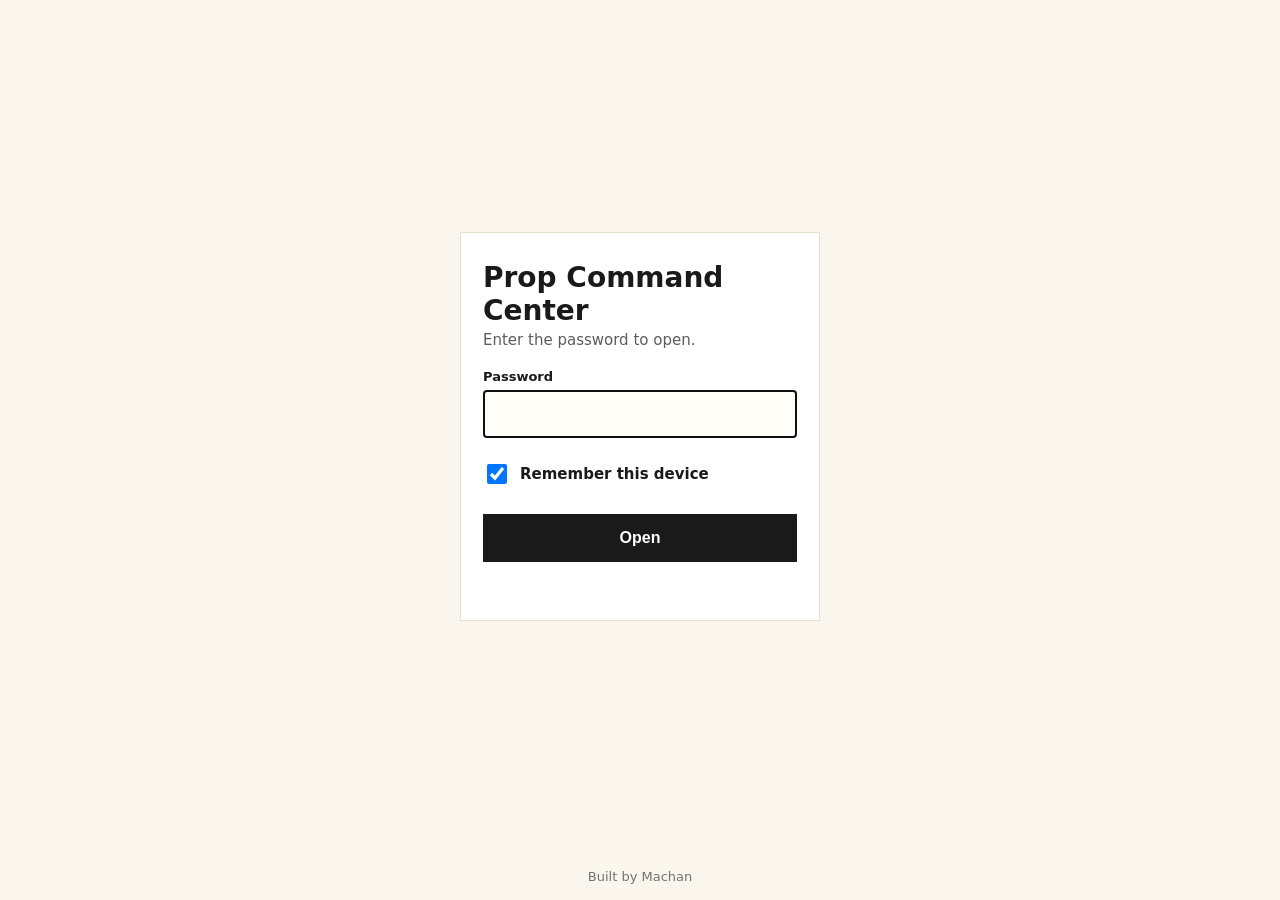
==== commit 77c39635: "Prop: water bill-back lifecycle chip and Taxes Paid not-tracked chips" ====
--- a/index.html
+++ b/index.html
@@ -11,7 +11,7 @@
 <label for="p">Password</label><input id="p" type="password" autocomplete="current-password" required autofocus enterkeyhint="go">
 <label class="rm"><input type="checkbox" id="r" checked> Remember this device</label><button type="submit">Open</button><div id="err" role="alert"></div></form></main>
 <footer>Built by Machan</footer>
-<script>(()=>{const D={"s": "h1YeWA5S7tHNNgfrOtWNBw==", "i": "zqwhMoQ5/px7BDZb", "c": "7Ul3xvjpeDt9/MrLJ01bUQCom06ja6lcpKGxxj3ujJpzo8mcQqzwsJ8HGcouxqATa+uH2CLKAKPs60IKJdDz1H+Ob7wvvf+QRbZtg6wsT9i303ekjDjiiO3aVIvyneEPIijQCzMaImWBx/LgYOxGG0S8pCqm2v/Am0rF/bUcx0jnip37rQUxqVdSVqiCFY876zWFdoPT5m+tJH2nacLALube4ggIgA4wwkKqvrCio3qV+QAVqOeI74mg7YsDcctXHW4qWw7dj4Cqa3Icav78iDUlAs+9t7NiGWx60/qctuApnMtNoR1C78VDAJedNT2svja2mruBg/2kPiPy+SjYy5DZDDW2FiXv1KKLgF2kj3vTU26n9rIJYUKlycZ0I8gXrZcUeqe9Cq1GtUOyln3jRXWzr/jVy3JtaFqvmTf7xStzEiUI9z31V/XIxF/NbfqFdhLpn46oiiSToXFPN6PqZqbLKgiQYaVc6LxBFvO29xF4tekVZQZ7XXCLw4cT65H1z7+qqmmsoFVQ3ngZF80399Az3xzZ/XCc7MCiBRsbl+Lq4+oUBSdu26Ky/[base64]/[base64]/V/zHnKeuq6GWIchiDg1duBWL/GmZguVJv5pH0HdsYUcNTrkjzSIJ6NPd11iH4kP9+1qP7upOh0Hg6z4hsnN/9dm2RsiLhT30XUcm+UxkPG6OA4y25jsKVq0QDb+UqK2hrq9LAHLU/0o4C4H3KA0EvUe0QmVCN++4J7qi/JJfVvKDZfaOVSmBUVNynXiHp0fJK+lOoMdUxrQE5iVjTntBtjo10YQ1/wCmVUTcAVTwK65Rv638G4S7TIal4reRrhZqfB0cTNOCQFS4qsLbL/Cywm1fTVTHaJekhuODUGlIfLAJSslbfPFB0AxMywReNK5FyG5G0+ZwfEPO40NV+AZeWVsNrZXY/E3r+hNoffL+4TmIGC7mtASdXky3qpEKtzbu5YyjQttyNio4ir/x2Ms45YpjVcNvTzvVtqfTG9xxH3mzm+ZdOLQ9GnPauhorQVgEErw/d1ZNvXT3CAkTacXASrbWrq8pUVsLhvIME+I5W9YGfZMLGJREJPnZYSa38jj9L9OV1UmEAX61vctJ2ydX3nuhNH/Z11uQjyuXFcxUwFllajNilr+RLm9zi0BiOZdfDakXuoMGtKm+FcgHDrelFqqIGudKvqlgo1tMyVtHr/u4Y8XrtcK9phBJdOI1qW6S6uuj6MkzN+T4Wu1MpCMR1V+i8LXMp1VZSYc6E41eh2PCJzJvwUoKIgQvgWsGCRTtmzCe20uZglNWzQe2ZpPBsbwFaleGFJ5Qvnaq1j+zP89LyFa5iV8kf4Eej4fQ/yT4PfzXwPsRs6UnvyIifExTO7x4w1Iw057z+qxBKQxpfbbwMdBJInUb/6MFUBm7LL1+hKC5BFrnJ4a9P4yeHcAWox3igEqnU6PoQ+01pqOCsNscfmGLofBnYozvwSQu/caHG/EFPSWjwipMkTbOSH9ISa2Paz7ZAo047WfdBbNgljV9YSin+vpnyGbLcayH4RDnbhSiRROYg5TLexwnQSnPhN0eRYcOHIzMQoeXWVgkMpKJtW2Gu+k5H4xv1QgqkfFZZC/J//18aJ/5+Qn0EMBqW864N/wNZPB0EbC+4dUdarjKE1+7unoBlkWF8LraXEE4GJfAvq6j+BigBZEmZ0TJw2MfYjVtclRycTIe0HrOPFoY9uhCwZ9sfB7tXNhutUVzAv6/0B3ulScjN2vSyCKPDieqyre90PRGvudTfVy9MmdhvUhULHB0w53iGROy9/T8CZfenoFE6Wxf/4uHXoFIGlI9qZNop965f8RrnDCeblLkF2/sPvEINnNrx6fwen3QeIU6LtcR7U9j0jyuRdlkSetQogEnlMB9LsYKAoWkmP5NUh58nYnaC4iPah7jwmghfqq/qqOWv1IKmmOwirJEnLSDhtZSCBROiaj15vFl2XMHUnq1cVFKdwbnxEKbLorzf2kPJVS2iOpWmswKJQS5HOrXp9/6hzGPDCjLC4A5KNCmrIm8/[base64]/MCgQDajRoya7KSSIO7lx/QiD9hqwgAdN84hAke4cSSv6/DJFE11ygaz4nig7Nzieseb9wfO1MW5ItLCWrZNaP0p8wPo7ZgWXk1b16ZpZxbPodlnJfh1NYQt4JhOPphzCYCLiAorgzyMT1cp6Vjc58joOq/337JiU91fNoXMhXHy/vNodDQ7NvRkbAkDzwdj3HzhzfCI/uWxQwGT8W1fOCCP5pm4fgD06YBsaR/RyJuOpbQdj4LjxThs6uhUIhCuSqdjAaj4VKxh1wi4Hiu13bO+DD6uBDUd5uHreBPeFLKnWIwjcv+SgqMdSsJz2HZVB10yOSvWO/Zf9u1igEzZTwKSopVYJDWCOgtd/8UYUwEd/XxVAr7FVML0/EqCb34hXGgXB/TAxPs6EK/lkNpZ4czH1Ku9GHWKhjNWfeGtAsQC6EfYhDHXCbs7GxfM5S4SFgvVD/djDndQIMOjg2k/lPLPzLgVI/wZM7myvVdCZz58vZChA/v+rgN6y0YYMxOJUyc/[base64]/7hLN4NyGcmayKJcGdmUW5LN3dT+t6IF14/pgE5VLthP3ii4mpAc1WUjooWXIDaLC10Y9nb1rRc7bdeKHbkUsFrfXlNYauh//2gbiDtkgwlpfv5tIg4eexTSgSrQBH/RROZuLtS1t9A2vMXE47ukcFcF1CnyfdyjndRI4/nb/mN5t1PH8FThZnGL6yJn4Vz1ztNCiCGL27F015xgXCwoYtmfqL22RoaTC/YFDFGT1sOLz+HKWYpVH0jBhaMhfgeuzip1Au3vKeYRSqNvmMyn7GW/8fskNPgOpsvWESPwOWR6Ufh+9cBmXnhQfM1utp8Yav6ln1O8b80DWtC+JYd8oRmmepaCFkC0EBhnYRjADamvR2FwxK28zID7O8EmWcaUZcQ6EcOQWIw/[base64]/oQVECUiyUjTvrwzlyECxBxCWsemBBIogHI3MP+E6iqyxQfBeZTvvYnQ0321/GLGM+8wcGP6u55aaKyxwFGvNR3vXeV6R/gGQqbxTPqRb3EaTxV5jnVo4NoSMunU5Z03b4HYT32V1C90YbWo/WtYgt7Ing6hOWRgBV9o0KNCpuz4ZonGlUYHfKEq1goJ0s9WPmsfOrDWZmFjETh8jg1Xz4b33eI3J15IoJULFRu4hdmbig9uG0/Kq4vKdP/Q0MwzzwuM5o8C2Kut0CtW5f27/nd/sT6m/NhxPXTsx93APjguCPL61WXxJGRtbZ4fX++mvUNBNE6B080rHiRaK7Pe1xKve1OhSchLjGg5q9in/iDwhRnak9XB+aWmnowD2tcf1XYe+RtjrUF5KbxWiRWXg9MA/6M4Uee/TesHgH1cvfMm+d5A2gQ0+11/tL3b8V1m7DwmLI0gHYJpQNhVhcbAPeFbg2e5xPpmQ7mTh6hpJpyr+WRZ6J9VGYYSO0DAGplw18+JzMlSthP/v3LyLHBgSr8+NYELRmRo75HZMWdV0GXsA6Qzzwbm+k1xt6gAUGsD/Je1ocHB2kFf8ZIPpj+nBntWVFF4ktF5oCrwbFOGOWjgX2vdylpTQbFNP3rIHOPuY13lNOQwKNHkGyVlJTFxR8Kb/jwOrMsdyKaFDcvt8oeq8KyG/kx3pKvQHGlkNxmKY4dOhrLoXE+4b4qnuo+05ZWteAvzW6J9z2O02D+R9Sa0mXhw7eDjV6Vs7x+zYBYx3zV9ATyXQ1olKRQcKA30SrJ9rQDkYkKcphkB5fBtfGJrb71JH8ZaToduzfleQv3xRa6VqaJ/OacgQYHeY8srYA+Bc5T0lvUgn3yBurRHG+QS7s2J+XosKcdQsabztnrxHSNdxRyZQxMwkd3/Pb4NZAhy1fOZxULwN2pUfMw8uKlyyzkrPyXrhYSV/d4KX2dK7C/01CNmFGOE0s9L6K2sbJk4oLPswl2VleZI9Qef9IqqVfmfr9CZp3p1ODuwC7Gn2si8HqGFzezMUPwoQl0Vnoo1aowf/BuOQRjYRmNbu8y09U/RPS++GVkZ0FexD2TL3HzwjAGAwQECt9X7HbY9PF2wpDve794LYN41tgEJljtQ7guWA7H3irbkp3QvyU653AwYYuUyQrdNqZtDYCaVCh35sP+7bM1a2gttjMsUlo19fhPFaCl8Y9fJKb/Yf/lK2CrrCyQ/LBSO1gMWAPD8xshMiRum5KRoyWyw5MQTpE/xBpr7ywurMzBwmFTGP2SAdcdYkLRN7xan2wZ9Wc3I3iZtDsxG7JkZz3FiVoj1tUYY7HlAJxcK8NuRynRcz5eflUeCwe/lqY9FRxv6/TKovXNTpWnObU1e4bKFXRJ0lPdQQoCjGXIEP5PxMHzaLhePc4eJy+lk6Bapz9DqOwbL5zOg5nvzVuLjj1g6+dw/uJbQvh1x4oW/Dcd35MI4CmeRES78MG2jG4zrXRafK6SpQjpFVtuXLJOc4SFbuwslMkQW+22ZUViKY89sZ1rB9RXwFEhG7cS8rvL5aEFANtTvQjMz7m+BFqyIJH5LN5nBdGnjQ3b6wwKjtHr7G5KH88Mn9+upkw+Smyy/g0n2xwVD59nhTdA0sBi+4/8cRU256A0JfY8C/LWqDlPUzGPQwaYlypjcNQPMr7INRSokQVADuLZsAmeTnJ5LboGiMHrHHnDj5HTGZJM9lsh94lDXyhtY15579UQiFv/pDvfmcPC6QQCRhs66dTXAaLJrsa55IOMug6tmS2xcsv2xw9dB15AnQEwhc5ESbB/9I8YXehw5RLMQUK4pZS+yRtpS/WTx3Vc29Pi9u+CjLBXYC37/CgAm7OCRbJs0iLKrCwav581HEDRCwIgyZDlNf1zczmm+gPQ2odInJc408UVw12fIaZ/CfWmeTW/usxQbWGAXVtwSpxg+Zrg9VHYGJj5Vbb1MwmH+Dvhohu1pIbaOnGSZrb8XCzK7iyFBSFZ443p0CCJ0swX7oOc9UN1cX5P2fy0/FdpelAts/LqeDCWOcbo6PFdbgaKRr8aN6lWhSkAIOHsQZ7rxXhDJPca3udNVATLWV8cLnhAy1VUczAMmMa5DNhVe6oGOEJP5yRQenuczZ50q6LCTHT5KOX5PyCI4evTb94cQ/[base64]/qDRiRafhqdI+REKjAo7oIKckPrgON+0SV4kO9uQcmR3J5+4sUCet8jBRmvzUsdGgo54Wr11E6L/e2Px1g5IsTfFBnABGY9IsY4g87khQZbE5ab/rC5mX9Yuk/1fcBKKh+lMKqVeoE2LJY7CCTcxJPv+kJqC9ORs2wQ2H6OzHiIpd29VzdY6FKUGga4xX8CQAQS10wlVkVHWxghRBCbODpALhWyzXQZlSqdCtk5/TVIiVJ3GhgmwacbabZ9RMG5a3sjFH7sOu2UUaQT6zlixYys1ms3FlEaX4/ESnd+yo/AYOvoUsKityfms+SNFtq45BaAEnXyj1f0fV9cCUZnEVguCd2oOEkcrn21/OHUCgAs1+k0guQHCi6SzdjOECF9QyV8j5/bDSxFrqkkRRyDcfouc71VAGHJ2BLBEu7BoGJ8eSYYbs9cBpjmV7gG0n1la+UHk3wSwyI+ANS3tNn012dDVLxl7w3OvctJPryOwTlJvHahKJ7Wq/uMyEAX4lfZR4RCcAmSNCbWuwPtZYNB5dkJ5btj3WKM8y5D2IN4IuxIU3RjZf0drZlTOwUwvm4LoYCipzRRnjyIssJiJSp142rZhU+pLuew9xPZhgKlrqJv9Dms/rwl0iGgmxiVNX609YlgfKOk7ynLpJub6q+G8ihHWnP+ZmlIp69Ml6kZRy5lStyleYEq3D5CW4UOhp5YVBr87or81fL0cWE5o0ko77z0ic1z8C99dlDoOqCG0gLwjFRNzDzrMFWqq65YMIP9hMRAawzOGjaRX+Mt9H6gvuG5Zr/FBg0RVTkCWCA0hx8RLTn5I90Fs+y1VSApeLDrrINfj4qvObNOgfNR5+2TTCw6NVpIUea19pufM88Q1poyLg0oaMhfFolANCYHMtA8Ui1r/rJWdv3NqNZc65T02nLuuaaY++uxlFy0tNRpbHxIBmLWdVdXdlNszjfnZJm2Tygi9lTcTdc+3D4eAyA2/DzDOaSHekMuUGpIIw4pSt4EP75WNCPopEnuUOkIZv94K9Xn5RNsp+UL+QK62A8VHsMDCyzYiP2dsUySI9hGYJj01+4Hi2BFkr1i/[base64]/+816GJ5oJHH7iCRDIhV88byqNaepc8MPvtd0nX95NgOZ/X5n5+HuL9srK7G79lJNROdvUfHYPBr1MzHtjQ7s/CgQeLkBJIFj5aa7VZSzNXg6w/POM5XspxXMyKlo3tUwMi/UeXN43VPW9ogwrpdkygYFImiX5PwHRIu5/kJzwIp1lccDPGZjlLU/OSlpdV3PnGb70uBGQRLCMGimXsIwtMpAA8JAShRQDQPGe9C5KhX+/Z8z6UdA8zItBsJE49q2UE60TCItQhzEcSMo+KWld5qKsRNS5jwHzOC8yCeBNo5k9vZ6/DZPPKLKSFa+sEFFzPcp5pTYChgHmI8SeTVN4gw0PeyaCEXfI6LU0h+Vh/bSPc1+hifcP8nGIXepZ0sqrPJe1QijtcPfWKg4A9a7xKNUzt1KvH80h4rbslDxej00+mT8/dLqXoyzoJQhha8kc5yyixc6LulPjeiPVpp5u1D8FQX6Ihp5oaMPKCJ4BBqgsIhXb+pCRYXaq7xhF6FFpN5AJQZp0wq4o2n5elCm8akoR91ymshtQeRfaO8mHwEEuB/s9dsDiJef9M/8OpVRz2rSe7bkLim4b8fYtITowId8fotl1G+EgdrMD0e5Nxs2kc7B0lNBuvqjz1uyvYyaDIrA/nclmmPYFwQXaZSD72WnGOVcSY5sChmqMNp+W4HesPYBUdAaPZ9MYhU1upz6FD4IH8qH3k/3EwHei0FuXCAYj0Uj29+UuR/9jOor90ufF/UjZvA5f07ZllHRkFRyoQuVnuiPoTocTgBN8Xe1OVk9165cvVKYaCJVI8kYuQs6RsK4q+9lTEXpJABM2fL1ITVbhmxhC1QW9r+CYxG10cZ1RV9SQ/CqogwzkEST5WQudGIypSH6hto7AIKWlNB3tB9IoREd7DFZEUJyrPRcoYKswk22wmJj82XLbTCkKaS9uBDOjCD0tjQiAZBbZMW8Eu1FAQaY5Z4lPEQKE3zIiIaYaYnMYJ493yrO/iT0tle7nFpgE34HAowej6grAVxu0ENIl54Yjv1ihKzcYBamvneXCncJhXM015Z71fzpguHjQyoKMpwvpz85EX7KjGM3GYm2uzvX3RAZpRDJjAnwrv/a7xwtLOt0M2LVRT+Wl5kj5VFuYEZvTQWaUSXInE2uu09EuA/qfHq6Apb8Uu2jB537hjrbl8ouACbzLjErlDfDcHh1LWGeNpK0cDTi/4UdcTz5YKNgw/ZFzAYqd5VSSH3yRLxg2rl8vqVDy5AdCDA3d95F9WXuDayXVZGTIWtxxIUjihV581f1vw9AroNebCTyG2G+UNMKx+M/tAWv+B03TEsFfbK5RN+DiJoA55AGnhg29CuZG9GsJUTFOth8Htz0YUt7aeNHWpnh7mdNZzpb4139dq14Wtw+DwavZ78c9bmtNpJI/mySN597kyoiWed615qTJd5nGE/TH5km3YwP7U6fcTxmDp9hlszWVYJuQ/e4OU6IACqsuAVXcbQcEB1Nj8KiK6u6e7U6gw+x6QvJS0mEj7eBMfV61wkY6VtiWQjlFXqEhbRblC619Dq+ncPA4J1RunbCO8+Jw4NHJOossym2lxqguosq9RWYay+in32Iayy4hRwf7gp1B8ERWt8ivuoeBEXJUCnWLwrRXkOtb2aFcW3dEiTQGvMzwY84fLmVel/t9eYH8cF3uSzdYIvNicfYmpKYB+nkxTEiws/YA09ASKGOKXx7veP7KH3nA+9jfoTMNGL6jo9wXOpPTlTYmi+CyXTjNtExL7tz8+jHPL4YxISV0reuezxpP2U5DdF58KkYBHD5StkLhz0skuVXYASDXToJxaZw925gDFD2h9Xb1rZFzqbtEyTbDd2cq0OeITF1SKM1kll3FIJ/bv5hN6Z/ZxmDbH9G1U4D5oOLmfKXal6jpZZpoa1WDeBuF1UmpKJ4RTDMEZdidNzMp4tZ1+r2Qgu5i+WdrIt6Sck/4xd7RN26s6R0XTuMoAFU39hFe1fUzoZkp/OdBNmHMULdFI/KBOcvUc/vQHpp3skwB0Mc1D0slJoumy+RQ4PwuS1MuOWU+6bvXaQAZLITG2QMU32QR8QXqu2V+AtIgUq5vitzP14xYRY3/IoA16Q7BYjVD0dQtnUazLktLnt7B5mAxE2Ia6IQbmWF7z6hw9Nw09zcvD1BjEsh+cslIFc00LelZL+yeAA2KFpLm6yzXprUwFSXhEmSOjCbT790aHjlCd8tQ1+2ejtc65Af1h74ISRakSE7H8LwgfN6wS/d3JGbpfbDJpX/preGX0sx939JMNcpYf9WW3GvVs/4rvq306YidAgmIUSSWnh1qC1ZcIjwR74X0Q4HL+B5Ul/wygDE/0EckEOAHK6RrxXAFq/luDYtZB1tBF2LH0I7LaTLxqrdh+DYD/clgJeojxKzXivZWoYt3UQK3YQnTqHjB37xjff9IdHfvH2cA/cAKY/mwv7az/09dICTkIZbH4PnuJGJH7aZ0nldVvH8OAF/n/LW5oURi6qA3oJOR32j9JXuIrSnfqU00dXMEoY7ck6kBnkJQxsqQXVGeWN2+7ekmUA5t4l3Zsiv6ZXT4uqOd1dgNeI+34u+YtwrwJOVW816qngppA6X791EOGsYazFT8GXnIPhEGVixHLJfFRjahebEnrFVofCZaB3sAZjDbIajMP/qSNayz1ClFnzNL0nz90U73tbsQ1WqdhVhEaF8CMO//GUX/vdhYz8iKLJJqU41+lrB2mVPJZohFABv0MQos6i0QMMyhEbcSavsIHNKhNN46VyiCvYu6D7+w/M91rxquNR/ypQjj/BsJ4gCEQ2PT4IFR0kdguJmMIrURwV6UIRfa7bE7YCNWjvDPTtpTCr+YjUmSLWUpq/BOfkmgD/6DMzV67jsw9MZoZw7hqLwtcemlyJ7pIREIA+uAt/stKJLQ3DCS6T480U/XsTkHfl4Or2pFUU1Z1SQ6Pw937SdBcYf+dGuA0PVTaeNBOdGpCGVz1FmDRKQZITl+uNrMDBi696B4wUs4ZV3AyVLM30ndyQEvWCiR8G1KKGVpUbOdZRaFYOSMAsOtmk4zEaEdUHpwPub4NLqQ56kHt3IQdul2pZUk2+vbDZu/7tifMxROlghQrCZBr3es5g2vqOMyG+gy9V8Pr2+cLzLzLCVuc+9BzZggqeKZ6yeFtImqCW1Q4PwstKYyzH5ueTcjucx+tWPcg1LFGow0iwVzX4yf2sJtOOr1Zn9JgBz5y++xdGETDPJOcY36rUj8FkIHgt2Kx6/l1Zgjw/2RgmgK+bQuw8oIRMhxRu+Ev2Rz/Sa+1IkYVfGFfUoOxZF1seBfwY7uhuHsQ/7GqVmZxEPdoRP9tQENv2JZ9HIl3JZ9aWsQ/yC8q1h5iicYALd0TnIcDobEzVWOeLmuECMoT7Ft6a+2mTFfQaKW/4Ph1vyq7YWm0y3dMajUP6LMkHLgugGmu+g3aW85YTqF9omynq3CzQfucPxkXIdjR6li/Wm39sRx246yqzWywg4wL/E+lmL8cCBrosm8/6YgycSDd6pwHYM7CoJsqiekmEjXogLUK89prLBAkaQPLrdsYgO3F7QmhIK6UTd99XVJgsw4MuSWj4/iEjg/+YW/FoOygL6c7Bzsm2nBQ2uK5Oxb77AJeoiR69LbLyq9XDmW5vawO13vVH9YLOzt1PUTW/n0kHZ+DzXaWWTlFEyJgfEQZCJA7s0iKNt0p3bWzdC3TJe8Uo3qShWY78vBoP5wIGCHWID/SDjH69RqArzavHxTgXxXqJYS3w+6eUTmjiVI/6yzibjKHpGJlvXqP4hogoA6XlHPf7NKluzx1c5F996idZl5dpmdDF2bdYBdIIh6y+6xQ+TdZHtnFgvAmgLPjZG8rCQ/mgDSsMTkX3LwDrSPP19xAT9WudVb6/1aJ7L9Wr8Is4H749lt9XkEvmXRi8MNM79jgNkjiCRjMGsKAXfi5USrpJ4BYcNcRiEUerEq6aOAlv/wNaUPLFUQspE+Led7WEXaVVZEI47qM3Iq+psYj+2egPR6vDDr7zI+GlRyVTqraAQBT9NbbjoeVOOnweo8Mzb5mfHS/Szuax4gjLcvLnvSB78Q7yDLPccne8l1Pj+fnp+jIyF4QjbD009YM8gyYI3sfp58a3QbaebnE1T2Kd69MI5xz70ukyVJkmi1ntUV7Gs9wkJMB2XISrdSk9l1MXAyIB+zY84BVs/dNft9kynddIDb3HgCEryA7R3BOEFr7c7OrFgx12aA5lZ9b1WyS0TI8LUrPC/dLCO3ENaCw+hYHKgPgzAkp5/vGpsjx2oaE2UCpt3GL1gQh5UPQybDCWQ67FE+1dYLme2yKEJryXC9byWxzP+0ZmxhFIdSY+2u7r9UIcqSLS5HktB8tdmpJHfQ0e2p4XF7iezOyDDW6dT7StokxoSEMwe7n/YdJ3xCJ7hktvPE2zQjADB7JVt38cwicV1wSi0BnzLTCRkFarHgJxlDE0YQvN4xDv1og0OKgoOrz3znxpi7VAIwejsOOHF1R5C9iLjNpevz8pG+n+vwVQicpTMiETcPrXXVihRIfekgtHkAXcJFAu8LITgBSORd2aY8U4DSljrgNjfVuxAkRb671KpfkW/cJXqpXRlcmmZ5KMVqDzED6+rvvGmqEECfWukAs+6njVrQaR2A67whociHaQclMN9JF1zUo1uiGRcpON6y3zoHE0bDBdUvv2RtHOMehKlFN7E4AYD21wI/bHWY22Xd1QNS4+0COa1+2EUy1n5pGURqIewtk+3l/LOneLC1NmBBZrrY2CTKCcPYNe/xa5B/6emXaqmJufan1kIcPZZ2GRreIsPp4sFWuroBYt6u1rlNjU0noLF+FRAwbX53agawdSINq8MH7mxlDDn5UhlRbDo2S1gD4yWgJk7fPIfRk8+G8jgpBrdjXDJLi1ktQ9bUdbZjyUy9Xvg/ijMYGt2AM2/e7X7Rd4TKKZteyzGjVA5mygV7xUknNn4vAnwA+kXBoaj5U723LYnLpZtlZY1wG9jltWdLbdXc/Uvx1qGf+YAmX2eJffaqlDlS8U3AEJ5xDq24IBZf74+4bO7aY4+S7R8LU6FkRLUIvuAWSIfy+WpdxszboJb4K3ei+W06EhNqja6CuJok3P5JtS9vrOtw3DBRgjewqR/85ejaKD9ccVbOiEUPGT8QBEZA0mXL7eQJTx0dDC3T78jO+Y63zJJDCE44/aO2fSQ1TWkDjT8zfZALnuSqkXdoz3MlSKnSfG53lyspeqsA1Pe4gjZjyxHHBGOwSgf8d6WBHhc8KE9pKyGBGklvkiRG3oMMb1aqIIppapzMX0Na/wFknkUp9Oz4gTbg1goa9yARJ6UWP9Qrf5t+42Au29L7URtXN9GLl1DIRTpRUXs+6CyK0gHnMJ5zwy7w8mXPl+nfc4F8C+Zd76Wm7BF74hle0d+frdQJhaMMf/a1HqiO4Fo3jt56FCa4pj4i1bLlGztKpeDiXAxkHmbYSOvnZQ2dm4beDsapfy85yH5jUf6cRRipuFSSuL2vzY6CBwI4SFbn9r4VSu98a5Ig+rjv4WAd/Vqw8RDnMUmz4/[base64]/PDhq9sES0i+dbbqyZHSYp8d1xt//D96nI4lIWuQ2i6M8Zh16n6SkxNTqpnEqKH4bEIkU2UyYqA9pGRQzP7BDHqmUA8YmMcsN3vM/SSSJnbB99rhS+Kx8gxUaKGv4m+Xr1sdrV3wn6N/6nioahgLRjPRVTtejKPypMAZ6WeoYYfdNwDkNOq+Sg+YrsRaz5XBEwR7u/lX9sROb8YWEPtTBnk8yFSZYqDrl+UyLmwc41FH/H0tzFWVOSgHNiUCqPUa4KdyYZrUjlH/PkeTRWJgrSAdgnECoZxYwx8RAXCipjD4FSuq+0HH+uqRhNrVBikF+3aEouiyZlU2dLUSwF1cpc0Uh1SyUO8ccoeCUZzs88Maq68hp9pJ9Dl4it72f/e/ckx8JEiowYRafhpqP4p2OJIFgr9ZAkO908ZKoreiDUTvJsS4x3mn0vFKJNS9JgWgy2z9w1X03f7v9O0cqhhMuJz3rtn0+XBMIjW66t1biKr7lVw1Uxnve3t54qruNRYxAtbYveV0/6e4CMJfAw3TkkFS6ukoc5cWEMxFQEDM/GNtbD+gNLi0sG5Ih9jqjVjnU92yFJkSMGLcbvFi/yDsA3acMpNEbTxnb66rFJUP6J9810/vuIKB4xjATJfD1Dd9Ad0766qSyMJHLsPBhcszn2exYvnfXop8aUvr/x51Zxs+WWPJuP+r2hfnwtLxd9YrhND9uv2iFZHpD9zuZf6UgD4GphPTkGjEiJ/ZFGAmTvdIcon+ChA30OFT2PC/LBQeQ94q7vcT8oTu75SK8yZdCWNhtrk0sKYBbKwNR1B1U0eN3uvvk1xTOqeRgTcxCFMB797zIC7xt7sVDKh0qdLWHuRMdFbMxmaDO9lUNhfoyAxFy0HNj8rJcWQz0FTjMpmTJu+X0HMp18xD8iGD2qk4B9uo42CiA4KqLrVeKEj3JsbX2maJNvoCCe3WDmbWgrZ/k6iXtdKPZ5Ob6IL1/ot0CzoTD8nxNkWh7qjEGwKxPHoIyjdnGQNjIAKHwWYLaHPt3KmdgAXILz3tL2BOs5obpUZuLnF1StBUXzpvF8OngDh8RwIKtpRRA1X/mb37gIntl05cWsYmFm9fhR8jLc9sGf7OlXgu7+vFRu3ZUqKrA9mb51U6gNORs5f85Ko9/L9Ut+PV2o4G4ramGqZ4D4UEOH0xgM8IGG/U1FTrpJ8aOBz1QpoXW6xkwxaE6Z9R0pUtCEC34eV178erhBKpIbvHpkgOcjCeGSkRAsUh+xuVg4t7PWEdJ2yLTnDp+X8SBBcrd43fKgNBVgcj5Ne1Nnm6GK5qaer/Fcr7MfsnT/[base64]/4u+hlcOzLwfg7E038Viq0uvoRQio2exZiIQxr9MLl79rtsMcnbJjUv0qvD/51IUvbVw0iTBU1MoBVnXKZU5tcLm/+OCKhmsLi/AtCFcLiZshyUDReoDfUHyzgv5RVyLC/[base64]/YEKUWV0BgDxiEdFpdR4R8h6K3/vByh7osO1f0Buk1fbc6DHSEya5ibzUsEydd7efdraF+sc2oyqyaheTn5oashBE99LwOycA6mnJU0IdsYGN89mMJPyE05JjqDs11pVCZjsexlWmXQqylHFKhs5G4U3K7B3jDT7bK9GaWO8HHyEfbuTFwRF/rZXMQczt5SniCpe+mj0NIDP1zTQ75QGdMqgODgpIc4oHf7Cb4zu23FwA4Um5vPi5YPne7QKsho5df6EPyQ/90AY42yUPOCBtzJpY1NaY80T9QSWxGiYrjlz834Nsddu5J2AfXFJdTjeu6xuIxfuRWckTcLbHKApHBsDhG7+g2+iQVDF1UxCnXG08/uw1c+pjdjX3UjXyPoZhqb5n5+FI2kQTi3VHWDE5xb9VDJhpvihupFlLeAiU2Z6sukVc+5k4LiRtxXZ/xFD6Ha5jMwK98sNEhgMaP1E0Z0LC/QEWjkiHPSyaul9//yMAicRWBxenHBL9Co2sl0P0MHl0yBE7/rcr+6W3vqoic9GQEOfLNU0ed6IlWf569sMt4Gbcwi4P8w9oGyuIMKwaYEUFlDkRckT8Wn5HY/gl+/y+hZpyTctGpZJVGlgZyNe+jST9PafH7I/4U7vNRuJ4MBz7aTHp4/Xs8zmnoeFvwjwajjoSOiN3/3RQ3TV4Rr3J6V8Aekqeige2iZQAjrfU67+6iPgpnA7Vs2YrSJZUXhJ8IAE4HYBUDwM1tYhgzYwjzq9vQ2XZvX/gJmWD7h8XciCs1P6ngx1lbPpAsEV1Yn9tYrXQANOPILpISUu1aor+jx4Vnbhdou9qgeHrm1l5T1BYmP3GoPaLeFpOQb3TTuii126flxW13NjkAg9s8DOrm93qahCFUOmXo6mI4MwXLpAfWrNXXfBgdkfHq7FVkWesuv6NhPfvo13/Ke+zUkv6veG5dBpKpP0XWsfxDNHYaM7ao0CVXSQI3//VNfy6zuoyrlVkqjssRTpwOQ6ONb5JsT53/z4KZW7NE3O05386NM4eIe1Li3z+Xi3AGRGNaMzjBeeOk2nEuGEygEVwpldqiUVGs8dWtEpACL4LDF2Bw7PSf/kem2DxBZz8ehG5sL/07JxfR6ZGm1VM1wUulk5fGahFzX+qq9A0f7sooj4fTbQpnge8ZqGtQO+jSkcQEsIhZADHJh1P7Hu0ysJDvJ26/aFfJwMAtrlTaHAdDNTrw6vMtfDTrFjr4mWHkiRlr51zuCV7xKbf2zPtHdfn0Nbw5jdn98iZ5eU8fgLhG0Y5e5chStpGnnjn8Ug1YINQCMX1d2xBTxqJsBHiYyISHlvuELv+GZFOYjHcJ6AOKXwe1ukbZl8n11G/6xZNN2Ljewwhd3H7lZiaHdbeFdf8JGmC/[base64]/e71626SEudpxliZQ4AU9ncctHZ17LkKiI6R3Dq3xuOTgrDD0I37gbM0zAhFpHh1BEW6wYj4QS0u88wBkxCf6QWEr+X5mF/ezowWgiw6208ftqlrnef8MhI02UHfoUu0WTQB9WO0JRgjdyRTYwYsCCJlg7ZAXop2mcsv9nkR+uH8Ggz9tZZUpZRY47B1AH/p2LTuX2vpgSMWiXr1kAbBRlDCCE3voAAeE1asUSYvvHP8hO/3+jb9dvGHRVqwZaix4SnRQAnmdEIJrBCBAoc5nGnupX6CeEkoIk1u0h1Knu3fCS4rkM/zAHKNxTu3znTl0b7g8pplZhlSHDGsDMWU1+RBN23hvjZKtfn+WPVDOYPN/[base64]/mrrUXc9FFR5tvdjlAzNiS/B244W6cRD+VKuw5hiF4AT1zq8AH7K+AQitY36EA3tyZjcw4h5JU98bjrL+g5L3RcO2TeQBU5VmrMEeiuc6CWV5oD+ge9z9lNHWzGDlfMcz/11btHanv2aOk669FlZeXTp2BMZ9caO0Y0zOZip93zQGBSmjaWGSXdkZRTqr55yevE9h2gFN8X0gKCiwMONCeq+ZdIeaGkCsWOESomLcvkVsR8YYX45Wb1ZdoEP3Vj3E0OnJ8l3mrKb10rYwn/oAhAGtMWFRcx5Yt/HaSNurJtnKKOE/lXLO+8bU9qTY+kK/O8mSXxB69vhe3Xd71NvzMp8rEFbsnq6fv0mgrE3XKrfn29zAuum3fIiIEp+kmwueAZzGIBzzzwD3XDWcVmBDXQ0pC1DlIbEEd6eQLObHm3M+6tyZB5l6SS4gRu3wgnzGXOBCgHC435bj1sbfvGWqNb3uCSFEtII15rC91LNogIwjDUKlhX/767TqBC76Z1dq7+P2O1fa50LF9QL2bsoQIEdYSIqYJQEnKG4MTYp5XEJevTg7LERS/IX2vO1UNXxgtMnlko53L+hSVSTghE5Bj+UN2OyHUKVnMG3fzMk4IKsfaZG7zV7PRH/9q4+NHEHE0XAiX9/DVNj9vqVQm2vOW3WkPVXtbPzvCc/InU/vpaJCxm2QDJNFvVlbObsFuZN1rzUM9BOayPnsfbf2/mfEk5/B1X/4Ei0jdxZIXOZCVNIT9sRtt/lazZxs8ctikWslVbH0yT7fLa59goa+y9ekNV29FmTI71LT8RzwSa0+cWPGBeycO+G2KNjecIz/9uTrMhri/0rq6ytrIxmeYglznnlU6LgN/+oMpN8eeqLUFDEN0TyBORKVMygwRSqvm8MGobDE4JE7Kf8v0VIQfe2xMq84z3QGGcCQrPVqRQ0UfrpTpHo2M0dhyeoCYLNg7Bk/xae2oQU3E23zl8WEZeX69/PCIbQgLrbozvB+tahjBiKwHkCqTLGl5qWdWsMXgN4+LGyrrZIhc0a9fRTX73xSWKf7wVebDyCxwG2KRWnBdaSlFJpqjl2W0g8/nyPVDlgoSIB6MIUzxMeQCjBvotoaQ2/vf48Vub+lf0BNrvM6MqrGZM6JSZe9S0d20GDU8Hu0fZT+abJT4rFVtARGGOW3aTaSaEV9asoc4ZYWcFa4LaVWV8wOs300yNnhl84K1gXeBIfAezeAAnQ+IErtkbeiM8aaWEMyl0lKROw04PjwaiGJEWAIwymJ7IaL1sFXC2lUy/rmir9KOU59lN7gZcew6MJoWUatF6RnMiCBPuS2pUEgKVjjzK5hAM1gvabbM/wXkHbzguly6SVvdDPhS8GmxmqE5gQhySpCFnAN0CjMDB0gog6JmsTGmCMxv/0QoSosyohDP3T8naOYRzAEWKT+k5v21klhqrq0O4GEl5+HGpfXh6JHlhHF8TM3tffQvjwEafiTcTDrtDWlNg7U+nkA4EURI+gLDNai2O/8XEWNCJ4PZQPvyG+xhWuLpbk6R3jRCPGmQ9qR7ebU46NFcK3tovQquUru6DYS3mRS8QeqDlLGnaAh6+88O/kJ98oqJ/p4n+iQBiiIsgh3Ew93nV+l4z7wiwK26DwoDPESqTk+5GbQpsdB66k/MQWC0+n75Q8JniwdHN6S4bS3XkJVOcTfBh5uUQUs2yWt9B72awYsJo/7a69Ig5QYWKHblv6WLBWHqkZE8597YnSpjeCK17j2QRFrBpbMGbRiDXDQxAYDT95bOLgzG/myaCVEAnqeT8dmU8Svn8dWDtnK7CqFhw8/F1k75kXWyrL0CiNkgif3E0AGmw1TaDBCpBAxkqxJ6wYBXghTE/40umuSqmjRvcx/AUacbOxnw7WCiG8Xt9wksQeDb8bI/dacr74BNSXfx/AWwx/xXE0ovG07ORjz8+HPBya3E4RXli/LfMIoJ2EuzNwQkqFstBGnBO81dTm8xLbm5JxH7EuoL1POqeutMGdKb6TODooXlbNo7Ygv3GREEdlFLc7aBMmAocDjFDpklYRA6CBMfrSaT7eQQeU8yQNLJ0/ENfg9XYmM/dO+l0Lxf/6LAf9PDTZosjCDgd3g38E/qJFxsji7GndL3/HT7EfhvbsKDMxrzLUCNul07Aai1BXzbNMyF6hqO8Yyp8n8RlcVN44+QloKz8a3cICjCzXo9et7m04T898psI3GvhhwkA8nzqF0yGHtyLGHKMpGPsl4Og1Tx6R9/j2aAE5hOo8eUBw5BolHBTZbEDJpChpaDvW/t2gBhV73QNiJf5lqx7KlkuX+ByEeqVjsnh1sGG+1CafsxpAXIxlqn0XTML2HsytzzZavYdCwE6EzJvnPct02TkL86mLZHFBwhyY0jRCTtUtiZwF0PgJsarg3vQpju+A3iMVCJKcDmVsqTt5eGrD2ACP2fWkrqnXacR5ECCrvZPqgYdBsQC9i3kmS/HxRQz9FaRSdKwfNNqhNJ4GZEeEDmjC7IJTA/ZpX+tHyFZcV2d+MLEKZ2sxTIPlYuXvlmZZ0ubD7KVfaYxenioDGK+OVdCx3v6blRKWWhpS6vq1BxHJ6X4vlVtUu+eSfxsLBcuFBH3NicgVLPFT7d7wf/EPNDQqgMqWheopP+XICLNF6hvXheOHxpnVWM/kXiam0l1Rj0tfKyQB6eOBan8OQIlz9DRBI2dygPMKm8dpZ6yC2VUpTtM49weSdlfrDQlB+magm9CztdssHfPaQcR9eiu1PXQ1BR/X1a/yQ8HRkpYO0F/7gQSrKzN4a4u0xtRJxeng1AoPYJHewvKLztXP52/p5B7oaV31KEFO49iKItaOskkvwpvnJs7H7zsBVD3BbrF9Jui98pIq8bpNRNXCmRdafV04en5a4oNRlZ3t8QpEKSdruE4wl/0QtALBUfdMKWKThpYrUU0tB+11LOKinVbx2DS3VHbgoAA5PbL5V/k1ZNXgaOCSgLl3Wm9qqbVTUJYsHbMiJGkW2TIbKn/poHPv34k+LKTJAeupEXDrAb4HlIDzcJ3+r27FRnhdhlkaHih0VVwpZsIc046NjxFdSzRPUWR9dXoK6XUorOzUGNUMNfegkv3jqLZcS9GR4uR2/pKHZFZuB4DmpW1kNeyIfRGYN1SlqNWwUNrfhy0tjyEn3kUkOZcPdlm5WcuZ9a2RsgSR958SOUDVMluCqNelmH5Hv4Nx/5tw86XfoAfkVFxUPlYyVyXnriS0eC5VnB8h6ZJZmp5EO81v+Ejqtq+zWcomj7FRA7Inzm9GbthMD84c7GqOL6g1HS/XjT+B2WdQF6aWXs9MquDlWW6njUK3A2FLBS6rAWX5S82sqj+ukNQ0CwxnMIvBtzuq9f1TqosRiYJo2zeWWMQAgf8PcKkPOdRc0/KUsTxBgwnR5EQvKusWN07X2U/SlUXYpmksFEYVfY7vZv7HCubQ7Q6M6kf8GSUYeeQF7rggiJccKJUFtTZiC7eZNMAS0qOpjn1i3LjF+it6+emjLVEs29h+6eWfFD7xQ6J5sIzHN1UNn4nWieg4h4fPeXcccEokUEapkTRux3WhDwD3jVrNMbTxEhQKUgNhBtRK2I8UKLCM/mfb9z1h1zEaXXm11T0sGD8ZSboJQPBSrDzc572ti/vg0lLAU8b6V9+CTd1kIAYCw9UwQFaksE5wT5amlKmlkzZKnC+cGUulE1TnDaQhIENAqe67JaOd70qGrVDsEnto5SSADwc68ijOrGlPJGz7fx1+aiz0fVbVU7dbfT9NFDi1HbnG9+cdoTNBJW+jkurWdt7yOA+5wkLOVwNlvG/OrD7KDEq9I/IRH77JFg3MpV5vJpn/xSliVtyDOpyujv9rxSjRwriwGsNioXdELJhgNMjDp1eiZHDLf28UcMTpMU+ytPSPiwI/GKxa3c3rXw6FO+gbmD7HaW5p+g1wdKjg+93hcI5uczk4++sh6Zma0A4giO8Ito4W734IYzXyBSf2d7O08c7b26gj5v+BctBkT4Uwu2rJKMU88FMkEtFmoIz2FAYf6Gfec2Qm+bMfglaN7c0TM+XK4JcyjGz4dYM4wId6k8kWggshbrx1/G3YZ4paYn+TR4RSYkFUktM7kKNvpXzsQh7JVz+iUtlIaK/[base64]/q+wlB4jIyPNoPykiBLSBjVZRjZQZ+1H2pgoh6UAQme+RjeFW5FJtthinXADyM3G1nW/6/rAVnO68jR/c1LhycpBuglzLGTFjZBglBprH1RlaCWrd6bJXpf76g1jQUTWj0FKue1pYdUU6Cgh7qQmgc74W6QuKJXlwRpEoQbDzOerr2BY0NGMnQgqMr9ufqQlBylegV4NPlNnwupuXnFGMuu35GMZyPYxqPQpCL3/83yCV6DIDRYrYYDbHlnuPrpTeRyqlSqbwD8UJPZsCnQCMBAiubzDdyi+fHsB76o8lUk5k4lnG59b+mrS2VHE1NWfnRyp0lVpfL+66bEXKqJ9ZO+UEnS3WjDqwMbiEejI8z6l8Muy4XXTCJNZSxtJUZ1PcAfSjwD4dZ+Tv8PuN7SIoTqLDTutFZFa4y/304NUvWhOeMQdi0HVYIHJRl8l7F+xaJvCMgVtbUCV1rpJxzivmOB/M1pQ3gISrJlNBNNfXtHCVZc8LCsOeHlwLluGJr6KOIPesjuD2/o5id630dgJ6TcspFJ54fLDhAz+0HcNrDroeMSCyw+0fPOxWkfuhhgL70A3wAASH71aol96avEHfSOpoOzLf8DTkNB+ppHDqaUQFpuRJfFy+16Y6nRqv1P6tCvuTI4NCNbDdkq5s0Xi+Pxz4zYp5HLpkikbU4KmRVSJjS6kWxIBk0rPGWXVPPy7amV8YKkfzvBJls8/sGm3iG9yS+uRLnt0tvIUNNnFm6VEt6lfC2aQB+KLgTv4EAe6IWGQ5ibqh9MDhL6+3kOId3baYOJyfJ6aYn61IEu8d5nZ9JsP2CW77/neXpDa7iC9LPLE5iQkfKwOKz+L5QhPER21deMiTCXTJJeD6hPfkMsuX5zFl6geBvIeZyN9ZadRnB46udpQcEPXs5EiZot48j4Ya7ZHMtwXi2fw8/vd/qJRh6RnS3Fgg4mZcO6ySfj/2y8B99Vlno2gnP95E6BAhQD1USt/4DC/DYzgkX8DZV4Vt5XC3mcZPhoCVXf2iPOtlq3yLHVDCz0PwcrcBmY8XENQgheu63+C3D5TtiNuU8HCT8LJFl84dtJelbozM4NbObF2KsCF7VekloSMYmyitFJ6mSNXLiINijk/gfjchCireLz7loCspH9Lu0IgUVeAO5rrZvtD1GvTEzwDILgZQoJfwlAyzr+k5RK3cSXkYil+UC7MDdyg90XXaKewENvKAzLtODLQjo3H0b7q4FMIS1JDKdw/XZLaYBha/Ncwe1AHf2ygNvkFyc/4ZVWB5IjgFK6XTvyqF6qpFO+VFuvVsjtNaNl/CQDIYMJr1+FlFqP1U49vhtPj9e3/W0v24BSGNjf29Yg2GtXLkV4lFGEdiohgzQcpI/hTdqiV4VT/l5YRkYOV/OnjP3RYqUs2dyL3FY8CQSNQWa2lgVevjWVTWx6lTXIqd6NpPV+dotecDoKUrLlr1JZlnr2mZljEXMdXz7h5n2fVPYvNATKIomjybdjd4VI30lzuNFFZ1DyFyYgKlUEXZFhd4s4LCLaaU2ptUtC/K30SsC+tOdwEdQzEDGR8x1bGRESFzBGg1ZpDNy+MWZpwwPXLzZ5yJQ69+Jhhb0fHUh9CHhZHZ37Auxzy+gecFzXuCXthzvDi7P6YyFek6TB3jv8L5PfqCyYkbb8MwrBJcHShYdOoFXyKEwVe1HYToFk/U/9O8rvZJhNVRLL9B0mrN+r2LyIPG3jR2C4A+7gML+mB5BtjIKW43G8qOV7d6T/3ZrXQb7NOK31kM5qJ5UvPhmVLmckzrtJyObGxbIXV8NK9b5bFatg6P7PPx0H+SCDFHKMLirH2pkqPCEY4fvUGavWJGHpnIEaYhgSZ4RZVFOIwnQ6fk+7+4zJnik1jrFu2c+PHr8DHbKM///pn7zh4ZEb1VgEXRaFgPhJWIyC7oOVE0rOq2TQYa7JybtblTbSkYnm4fYkW69fhzTEJwqE9KmKA0Xxv5EDjZ6UEnRs61noHOc5kTzjNlP39U9Lqi0RzrJz31TOmhKNU/t8gQQ2CJcrI03TilybLM6c6jA8F9Qm1Hno7PNbGcNK4q4ohhd0CN+N+1+0bu/XOv+7M+8k+T0XRnSOJlyOLCMf9/u6IyuG86inXM8wY63oHe7YKK9LUZzhAUHVQ0QNGQk7nPK6bAIr3srR5g2zNhXtnOYeITZc0seo/VWSjA5B+WmtmRrpefGps5+iXrh4r7RDpiZXVtGeXT4JWdEBN/endueEoTadw2OranglG2bui6o7ShDOlUaorwB1qB6v+np4AsL8fxrdDaFzEITEm1/sRhhqXgbELd1jGjl3dTRGkuvqQ0NqJjUHtGl4Od47dNl5XuaoCtEGXVNElJ9V9tfvtW/Eu/[base64]/gVS1lIEs29IByGXjsZwWdql00dpQ0Ety+oL5GdZB0nfdC3gKN6JofvRuuREUsU++2Tt63QUhyRgltX1ahjwIepoXaRdUzLETtN0aBJ5vrNhmr/6ZgdPGNwIRhe0sBZehNKBLf5kaLesx8P0yfDXx/57ENqAPQe2uyVGyDRS3bstHOskID3a8QnfLonIgdwlV6uTNuCdiY2TwluQ5AL2RdQCmJsikD+9bb81ZYsBFp7rcPb6SZPgGwvAh/ZJRXclXPvOjIMlc5CORsfEEneM/u7xWCpvPjvKfIJ36/IDPdpN93Ybuowl4ZI9Mg4n5P6L8Ua7Gwx2FGFAMYl5BZaubSQmickK6OEIlXTYnTsvjlJFV0/I6i679CPLX2eP0irGdElDo72PP8oZzmoiJqhxRC9QdiJbJlaePxOiYppLDasFRvJbypr6WxXe680zFuKUepl8y6tj9Ov3J37XmgKSbm2x1zLBxrCxmTdgBi5b5C8N/Nd7+/XrA/K37XnXjkqZRqmCLkIDkBbaRfcUP41pRxg43J4kKHMvyJvoiFlMNo5muHwyWheiWfobQXAL+zrt1sdvYW20UXuR89CfCyvolxoxYM1GDcnqfSByEOmi0pxnfNQFsmfFEo+TkopZr8dk/G4Nez9c4Ej8vG1lzMrVMuahScC1hpG/zGMZK0I+He3Der8c/VqfV98a1Tf34rMCIUGfFTdAwzMoSADwKCcL4k449NAknpOOwfZuOAJfkdN1f4Tf55Mco3LIQe7NbajSUoRgy+umYXpcvJPHDMI2eIzFaHo3JTyuw7QWdQPqXqOb0jp81DBGckLXrHpicdVC4hSSa9sfngxWaF/PhrVw92nMQlczV8ULaBjhslmV5DnbD7Mm5Lth/rJieWM3IAwXY8suIjUnMxAfGWQNN3e6H+5yHy/yfAVXV+uDC15P/krlDbzp76XhX7fXfBvoFoyZ/o533+FLZbrmOJGadYqkAYr1EDsZ+K+ffbVme5brDtXQPlinG7JTugT19/C4uFTOX2D1KmXXwCp0xN2N6bb/3HDVLIZo16li2lnn9RP0+Ny+L7oLISnKC4imlvnDKx/zUapsY4/VduuGpbA2xGHJwQ/gNKcdwMBoHXfqd2cFRQRRx1oW/6G4gpaRfDDhLGUyW/+x0E+Xc5gq0UIJESyO9V2oflyUygeSBsFTcrdIn/tUADv/42pr7bI7mHDyheCYvSUnm80eL55Ajq2ezwTkVvB71CErx+/wmaP5nuSrlZRljrbdDEXpton7tSSDOnn4Vb78iQeKyS6JT3I9jFougcJvHfZe8bovyU+2nl6kKC5ZQLZe0LZ8aGUsB7ZbNR5WUUOJz2QuFgH8sdsWTB4zk1hREGarl1I6PTYmr8YMpKcd7jt+uC3fAIO9dW1oaqCiYo+WhQC77hvVGONkxONtZX2RghjLBbdNo5Bo/pJMWvkfLHo3Hi/8QFMqo9FfnTcGYFhk5XCjJBWi8UcvP2Syz9ULxd/gyt69BcFb5LLhbI56CHWxe5Jysso3Q928Cwjv+Ge4derOtWfAaoQsnZ5LNxIb6YdcEwMVflFZzuzownqAr4td62scVNZvmxcY6+xk0RM6HeD2xNzU7uIpYZN2qlZpO/Yuo/x11jidJTG+QuJy3Dccb7wcKEwrcBq+b423AZMXrHvwF+eDttKB66w8wk/uiZ7qY+FADANEWJ/+cwjewEDufSVrYmE9s/4gavY+xDwSNkK0dv3hmqUHDQWlwQH35X8iPERGuMXLB3C6oLZPqYXGY7h7k9QAIaxAJkrRMEXgRX6XkcanLxpWKDWwj8UziW2q42Tv7P9FTatKqSaqwuAQek8tTCgRcC86lurIlV89y177KQR7YV/UAbRq3D1tZg5aKiTkiptUuugtpAo+MeLp93yhOJUdkg5zO7Bfnbu/N+C2urkKZfGOqP0vDkZTBIzVd0kv1zHvc8f5JIycUvLoINp+PxAxeefWq4mtH+3iDIiRE4R9Fbff9uNbuHXr+ivKLUwzBIv5vUfSyCerm56PUoduPrqLsp5n+Tak133o4/[base64]/eCzV7Kh7cah9tj23vLuNV3WvgsJQPW9eDKwVQCZSyq1j7zdA8alMGOlaR+vR8oYdOqiZ5jWagKvGtpAbukYVBRlD1WnoIFnJY72dozV7fIr5RtOZ2zRAM/mSSG7cfkSENq5mOsUuP/K/aLprSEWYemEyLVQeiovWFjEqeJLEU0wuDOZX85MmTxCqmGx4QNzlujQxF9GLKcOn1bUa9E+s/gSfNbROYtt6PaK8uZyyXfCZrBHboPqILk26ohCmbkg6gIZqY4IcowdF8O2yI/yzQvjFYc69Nl8uR4yeYBbN1rkmlTQ6H+VitlXvJVEF8RUQO5as1eZU2l9Ym89/KSsKTm4YkjzfNzwVCTDOHgBhk0zUjoUdL9UF0mmjSkPCWXckKFF2nUj/knyjP8cu/76K+Cx73DkpopIZtgzCVAyvYAQzqUGMeZ8k1AFYTid8eRLtfPL9/UMURx7Bd3lHuVwOAqqYe+smvf9KjyxHsD9dpJfsmVC42R/HwEocE/ynqXskk3MrZ6meHcECPzEH3bzhV3bX+ol+4sfVh5dcvL14+82JaRv2GkJr/lfXiANpAwlpGtiIAy24n0M+m7BR2PEHH7+60ZXiI9cGc44/7EajoxOM/tejdOW//w0Bs8FeTJ8UujjVo/eI6f+nvKdumESgpJaGxHR3I1Thk+nqgW6wnLu8GOIrCPXI/4aFm77wO9JEDcZ/40DOPisotb/5T8ADZdlJRUIcvfRyDqrlf7zxgge3k5V39pXDdV9jMVMys8wBYuohbJg9ww1IBh5LmMdmuFX6ibm6S3T5QBJy+ShwSXaJKsQGTsQDeOb3sjvqVo5tma918dP9pjGRKJbN5zvofOAwAiQUeBK1TzHpMn/q4dQz+h/eLBXi1ANo5JkPwP3Zn/H1qdcwBAa7TAYHTppuJNTf8HEDtOXoMkuGfwXtURbspONzZOoRZVWlH358d69oOww/Ek5J//hm0ZYKh3mpVMdia58mayMfUFancVSH15qfzQLwts1WFxVtLJ/FxYuB1FvsivmGIxSLTsKD+Ih8nrqJJkDNvjjPMDk7koNMcmueHGMsFTPsqwqaLRPfRIm12+h4b1zMkOWau3NMuhOj9rnKnCwGmH19MVViXc9HzI2TdSfbvXFe7s0RquG9lJGb6HomsPo6O9+2m/gcKxS3lekfCZmPc2IojZVrWepK2iuAVfcJcSv1j22zgaOzTQFpyfoJc8lZaMGRQswInnGI6/6dgCzdt8AJmdjgM3OFI+DsmVq72Ds5QJE3dV4YOxg+vkkY6nInNfY3UxZybTxZZBoqArkoNb25zC7pKsJpqiuy5izFLxyPXC5X9qBc2F6WRmTb+9xpawp9BgvkR2AihcoMG42WdiZdofvvx+pTYwVvpu6Wd3CeWxRAGdOd3b4GMDipoh/AWtbryjyWNj513a6GNKNpNoWnHNHZukU0GmMF4OyuIhS44Wqcj3vElAoVx4xSHj61xU1aHRtcVdeGaBz5mdCr/tpwvI3a6YTzH9/kLx1fANq/fE/5vJT8Rga3caKKK5c7je0Es3QKGWsAmhcokhUDAvQg/7XEhv0yf+MZGrm/HXw8i2meEX+F3PQFiFB/Nf2N7spyAc4IxTPzlACbK/OqiEep/+mRJHX+W+YJHGxFYiRcGsq1cQi9GbrlLHqzmf2ImxDVDKu5HLg7KRv1n3rqn7+Zf6ETdBko0tPp5VMREMBOeTibOQmS0+Ra8bBW4cYI2Ksp2KPVks16QxGH7hOnapi9Rb1fjWV7D9vjXyKX+wW8kg4Gf9rT95gHFt4+Pnv9xSfC2fla605+UmWrCEdwgE/CoPUcOeKDK/8K2vZL20eYgAfdqQwUKuiftscFSimVT83MwYuPEuI5asc56PlhdHkM3zKsG9grd4XywLLZqCPjmxQdUc69CsnpnlVwtDHv3pq1vdiCOY6RY6cuK7DxMAOoti+Bw6Cer5WrpbUj3dohLouVE/YCF1Qo/hWd5YRpJw7M1/gOemFzj6lRhBg9CyjDOmFijnPSPchjK7Yc1J09d/UURoui5GIqLsB4W+dn6jm2htuweTtmJ1TidAvE6vrvF6tPjEEPldNX8MEdmQ0ChLXt7t9/jgbx7kG79lJBIBMbx4ium1aj05RoMCBetsh5uA+iMPIcpX1YCfJSrzfWzShLJqcEB1WcGHTM0pjnoo+kb+hCV2t97jSEcawt9yZ79uzRQvRx7oADWONvlsLxGDF9jud38atv+mZ1XVCD+KCB8nMlVZn/ZEg7y1iFHm7jDeujfwotEXahWQGh2GIyfPUaYOy0kb2ZSZkOc8iX0HdSqbasUlFW+vaaUsTgvZU/yXNjlTz5edOPV00pZTRKigAy/D+tt+q+mp1TPM+0HrwEaBwBk//3BK5XIdrWI3NNPhqliwlCCVgn46VHsZCIB5/NpsSTXNJ/BKIvKFjGOZPz+iITiyjyt/z04ayT7U2DWMZnVEXrherukyzkEyr1rzGgHWBkNhcwXCM/O5X0P8WZ5ztRwAUSJWCjlx3/HF1W/xlPNTTKJNB0iYe/JgJrOfkbjiA5R288G3vM/CnmzuKWZMBMeRS8jYW6ORSFagXZNoJ36Pqnx/U2od4pGzBSAxTfkJnaa7+/e2t3k8Xf1nO9OB0W/JhgBsD2478i7xVjdgL3K9pWIfiulmO7k5NMn+rQw6c/qc7yBXLakcp2UZ2hjBQ00bnij0Cu0XV54aoTUK6s0f0bN1bCPOdFGchLcz5x/+y74LR4IM3EgkPGNu+xnLYb4ef4oaByUs35kpyuStqqFjlewEz6/ELT4+qzZ9qn1cmAQzeCwtbLLgrk0U8gHsumlWLBjdWTq3eRfZAHAJ2+ih03F4mBR7xusYfRcDTXUZuRrQvxEExR4DYNpAoVLDmtuM4eofWiW/7gvRvKblAVJsr2yVnzgiH9+3SkY3xtr9Wpk2d2ciGNVpUKJ+8CAk5y9/G8O3hUBy8VRMR7FF+nMVlJioVXmnVCnSEQTg3w5tEHby7R4efeXsYn5CxXTit/b2yVHrwmx0yMKoEsS6kG0IJ4WDUONbiKl0vHhHsfX/+Cux56Gb56A+1Fwmxl0XzIP2mE2hP06gFAFah2jvLOKVDWglVnWVQrnUbvx5CtNuYEa1yWpv0g/AmS2uI1y3vEdfhzT1Io8GDL8TNgGlQ2d38h56PbKMckYGYYmcoPJCEIv5huXnA/pHhaoxBvN5OycAPvvgyimisCoA5YGP8NwRDDaYb49B/Y/yOt6bJNWA7KR+Re6R597WFVElGzEweB2zJRiVl4PFP76I3CV7gP+bFpWZDG2aN7C6tew4zIykLHzmW5wenOpAMUn0wXgpKjmk+Mb3H57jCrpav5R/kmqGhz0hpPE3y0ttVDefjn+wusPdKuGHPdfaZMVytWQvuA/[base64]/1kcQ0zcc8ZYeMdX/Lxm6lB3LQAU9FVzoicLksbWH/gK0+e78sRGRvQX8diIumrXMisGXmKAbACCXo1bGg6ZYSpS395/HzDuonIHSH+bVW8Hk2y1KCtekTbE6dY3+s53fzys1b7gRLiIyKe7fCl4MTp7e26owyn3Nor16TJYlbn20vbqqjAnoMfLaWLRYfAejmPoZNtnEjzGqk9PqHeSUCzYvDUpY0zJO64LMX2W+hQ00ilNyDah0uo6irLK9obfXaeQnI7idIG7lcw6KZAtpW/PtEfZcD9pWsj//NhuVKkEUg2AloL8CZpapDSFl3mlCZuHG/K8YVm4owcQnMckmIv/scSAeeEqvUZ/6hh8GvkYg1TWnDV3YLs1bOqIMUlPvlerfpIwKXQ/Dtbjv/+cO0VEMBvhAaur1B22uZrminBNVxe4XylyrsLNYs4F07DJskxuuzZ/rPMztBmtjQOpvAfB4fUyVGitea5avlYPjAc5z10xcz4R5EfPbYTWT1aNLk9yvp3U8uCnwONPpcZSuaRp3lIOCxkaMdVy8bgT9NJK1e5nszmQa5TOEqlytNxA5vigfzG1GFHo99D/YK3qUbTd9uwvoUC/g90acvdwh9fsYuAYfST413ICASvXcNy5IF/QHBan+LcCfyeUX/A64z/dtHn3oEfF4SXRLT2h3iXJqnNf+LBwjWlOaP26X+jbXy8NzCtuhJI4htvaSMYt8AthGhcA3k6wNHrko6IhawwV+CDrQIOVfwYZKtP/9bFzpwdmQRpsHMUQZ94qmLphcw0Fn9BTdePY2AZlfIUwbqCyXN+HSN2OUBFUy5iWbSCSwVg4jMvwDbED60I2k4lLn38807VYqZCUoF9VDlnektPmlHpqhCfu9yRIIXqX42CukSDAQlKCjt4wZjh+iG/AvljgMGS5SyJ/El0/DRQ4gOlYZ6NK+U2hr4DdT5B95pFqLFwsCTWcKy7qV5t9c9oOjYqQcxVUoAHkK32H6eP1gwgdpKoJXU+J4ecKl5+tYoMzmYyvzPkHYK0diuisT6KFOuILnScQSFsHCiARs0nCeH9n/n1XERwiXmq4N8h5m0455K3P6azMCs89vIIt17sj84rWM5Z+QoT7DHVnCYmt2XzWmoRfe6YEMlvaeee82EXUpzUQhcwiSkQzK+fU+QNgyoiOAUz3GY0/YgcaMIuyKuBR5iFGrSsTwdOihjHr14+bmfQjdVATsfzALlLNhuSsQ6yMrBWEE8x4NvXKYLGe+JXomWxjyEY7Yg0VxWsNg/ny6omeKT90luDTZWgp8S/G+xBBp5Up8VcwcYJ+4Awh3VB5vpaiWfFPaPsNmYev/f/cHsXqe3R7yjPdMM1Xxsq2e4quQ3Ri8ErK/46C0e6mO/7tUaLRaaOolpHUPN8wMVgv5L7Pdxr3jXaS3mmWlujyGrQaTlBGY8izZQ9NpalK5qUF3jAxN8WsMro/DNjhJu/bKVAzvxg0ehcJdIU6bvpo6P7N2vBCafE/Ga8T/F8n4uTsOJYt+aOq2IwUDPOLtvoa0KiKmxDUl05swiDRBE/Z/E8fMxkzLloCjLQWcutH218J8B5LjMlb6Q25zWQtJtVub7aiiL9RhzLCm0xIdNtkqReBxi5+dJlBl58G44zhM+ux/f+GqcRCNKsLaqyl5TQt62Y/MRI3+hO9OQouFj8DnQbTjpRiD+Snpz/7iYXxQ1UcgkWIydSFIC/Gamd1OuFnASrWwzbU037T4wQEtUaGXKY6WI2wvMoNasnj9xEgJdtoPdNC6fZ18zU8mb2LuetYfTb0YEE1qXp9QGCZ3LbEg21L6IxWEK6LDkFX4RP8njMZ/ej9ep11GytwFewPeptPnoAiImr+L/4CgYBRuoZnOjG7zmtxwjahS7U0v/EOWSHmm2hkwtLiecryQJxh2Q1hIv0euWuviP/[base64]/[base64]/xHQKF+nfdJbGOBMRe9q1gZklMFRi4XprRur5hhCJFZXsG7zpG6KqMMMKtfBTsbxRKtXyEz7KWgyWFTxEVKpHXsAuRjb6p3u8MkRX/Uf+nsIyEBRKlQ8EidteI1MDRYkxAinOGr03d08cuA0sL8zXBHjGDnn0afIx2R9SX5XvNaBBl/2ftZmWSrFRRdIVBks9vFrP/8IH7ZkBu/Y0JOwNb8Ex280kdcf3x2gr/eat8ljlIjl608l1+jloGXSTqymTiqnAbqC4lcWyBa8YkNeYfikYjlGsiTrdrIE+oUWfrfh928u4QyOkCxfgwI2aOh+3SqZNaLfHrWBmrbM7iAkM/wpuHhMN6UXEVn3vTVrxBa0XkHK9UTVTK7016cBLV9phj3tb6954tu79HXKwUiKjWAuTTOvGOIOcVALSnwRAYcJMdOCoZjMQ/OlmJEpoqZFX8BHLGBYP2qfVDznSn7+vAruyIEsVHDhpqgsfR5oZOo0ZTzxrPpmb9ghaC6Roa1M9RJRqUGCH5v9HQ3RPxqpILCmQ06IiO8/pKiNwTa/S1iWIMs5CPzTgDkYCtS7k9T2s3DghvPMEwWiAW/TuRJDknofaFtEhvepfaPiNEGT/lCmRvKYl+bidC2mqzHjGgd7Lr2IYMr298xfgGarLAZQ/aHPvUsZvPkdqFX8XTGfWDlCkw0s8fZjJhz6T/YTo4WM72bHWJ0TICKH/k3RRu7KoShdvn1BuF6LOUDjO/OU5beXROhAq7sFIBMJUbvl/yVhSjY4xlXKvTOY0QnMcSElwcJAL/3lPTMrCLiAXgCIu0Uuxx9sG0pENND+8o834ezJP6RI6LtSQ+s8jOMKK5ghDCsSCbUau8YA4qXmuRMQUmDLjDGT73NQT1ejxfrWIaLoykpjx8LJYBB5dAW9WtAKER1IZDeRgIoOmURUcY6BWuXFD8JRU/lnNQr/3HG58B+R2ryv/bXyPZbH3nKk05UhRMkqR70PAbbEfFJBGc4C3mOtHF3cb7Yj+MuR5WBv8NguRRtbgAqZFDPXdPLPJVZF6TmTbBrSs2/WhFYaSGS27fKP4E4bCt6lcHIR8mMBlKSPOjCjoOQh4bkYZ4jqEqg5PqMf+ROPuCkrQma5KDB1h07a6Gw2tfkb7YuTkaJOn7ApQu66VOmTvNq/pl1bIiMOBIiD227nxN+yqiOHFpDBCVLWnNUFRF6X4/yZjq4fTN7IU4EPdJJQ0Ahbw66rnnslw54itc1O88s8/b0/8rdysJ6Vju301GqDnee6/Du5IPzQ8++TZxpTn4QTnoySwCMcD/y+39y1UF7RPv+AfMTpafu0/siN9q2v6KP5GYyKvpE+zYfZZ3L9v0xGlzT+m2DoRCnz7jKmDHb24raA9KmQcG+nNXEG/8p0JXVrI5MFxN9RHTGdLYVyuK91cZQJ/i4tpkMjVQtVRlQAd8pj+oogfYjcWRry39AAjMygCgpRhtU5AHUe/bnylhjjiCK8UDOxqMSkI2GhjqtEB3QmAvJorDFTr+W7zKv9tsXNs/AWD5iqmEodiqvVD5VHB7q0dis38qIazSbHkdIMuNR29X6H7xnHc79INirYYfxy/BOSTGtkT7/g+Mp/KN7y3UTj6GWFScE1eFJjN/kd200hhH4J0dkNHyJFgryr3rkypaG13WMhBIgvGedQ1xjfQdp9lHG33BQ81uXFy6Odf3QTUruPb+z6AgVfLVCfGX0l8yrpZqm5KFLMdhfmpmojeY5dorWZ9pg5/J0fb+g5X2jN5dHKyLtdzwYqgHWDhdM0ivG8p1cKvMSIVaBt5pP7Lk9IX934+mXQJoE31AiecvCQdkVI1kMnbT1UcG/cMphUNjxZLI+YzUmeUdWEitxknI0HTzJ6CtgMIRS3jq5q9XGEGuWtfm4zGDANzOKgX4Yn1HlERCWKZ+MH9YUVV+l1JgkiDsTAl0AX9fqgIaQ0aXu54HgxItS8ETpGljIPFB2iDAC2+4BVRbVwbtuch6CxZI/R44Xs3emS/TMwHXnV3oeskRsjwMnZK633zvWbP7lVu7iTzTfZLxODhhgX53T8kmQWAOIkzeT6DbN6UvCEHpVigHiOfYwzDOyjo3lO+c351EDT7b8Izjs3MYl0WXvJojFqDkznEV8gXww413FxPKH/+p02vHi2yNGAyYAhrE6fVnB6VJLo0hBTiCejAE2uez+kzg/25wkQUa2neTOSjsKA2n+3lWP3epb/sbF09DNSy6RTJ/xb/MrjkldmW7rjoYL0d5uX4Ax1tEz2C01I/N792dQVW47LZpn+ZLqoLdU/3y4on1im7vX03WqGRma1axkFQ5IUzwoZCj3WfDOiKP/9MDELmSKg9Y6dxVBNpcPW8uaRIoCUfqylDzFpu6LefvGdP1/yb/D4qkGhxlIz99jFjEkZt8VEwhXH/+z9S1R1gjdyOWlHDMmlBJ3eBdFbD3nOn2VKKYRo3ke0sFN9fyQhYXQbJii47SAJ1kcyOQjfe3dmu7Ufh+hD5wQ8j42Kt1lPaEnkbVMZjgumHepypP/xnmkwGsHyPgCcaDcKqcCG6Q3T0L0wKuqY5SpjD1JGU/P7yOd/P6yRqo5T/tAkz9ka08f3kUEEsi8kuWbCOXPol6vN1t4NPDf4Pdj7GzwKxCXIUC3Ws9lhAb2nOb0eisqZ1i0t5RWaeLrei7fiCQcrw4cl4FqkR5IDPqvhLl5x7+VIRx1MmjpGl34x1UD4Dm2BFIS4aJ5+FrBccTq6BYp1KU0fvHc7UG03c/+PAeq8vMAVNHwb5Mrx4IgqtYI2nkAD22eaLjkwZIIKkmPpXECp3m+DJ0mHtFdzmtK4vq5fxSHVZheYTLRthhXLNHbzvNbZ23oEH+xnZ/fgao07MbkpElLHt0In4kkqEw210evFg06a2K8la9k0D/SNlzl0x7sxlomGxXtvlsQjBP/7T2fgxE9eakTP7YyfABn2m95utv6ln0aTKa7Zj1zemmCkT9bv+yfTLJoN77Vu4FvDVxraIrGQQgGIFSHCihbE1Go/p3gaIPTB1+b97hUg7Wj0gmCWn20tBgDzR4G/HgVd+ggLsWDcPPQFYUc1jT6V4I+tnpTEekIJVZ+Baxqd+vscvY+tMojcZEQDp+b8i71ja83H8Qoe4n9DO8oEmqiCM/[base64]/RLo4E5OkiFSBo1v7OunTOHW7VMTD9y+YncG1w7FKMIGMHZV0dSMlthVkNmo0DGHAr8C3E++oJG2Gy3jolg9qzhDmeHlZEijySOZkZ54flrzK/YayljQyoIectAHxvpUoxMVTVAhQTvvhmKEYgIAZ5IUc8BHSLrEBCSYdsUgb8jUdEJlHawGuaqyOgRjp36Q7518/WP5yiWHEiZ8XQ6bvel2eWjSGaIi1sqoVd0vQTmHhqZUkieeXzC6c8lPb4KxkeaKKzWnW5B7c5euNyBX6h46nb1yTtpl4PsBSIHJ7dTdxlA4IOqByAh/3P8T/AsSD8TkQ1anu4vPYYN8t0mePP6L+hOB7ZOF+Jzy8WQjRYBDg7W27w+OFRIxQIEyiNFubdFUe6nWkkED5Fu4ZlNqGgD8ate9k1Tof+yALTBI7LKuTZkli4zBD/[base64]/6fOdIRZ5cHUGUoedRQkgIxC8bUP1zIRirobRu9P6TCO5CJj6ezX+oC3BiGTkPkEvaoatPRFFXeYdbwX7RZtomS/YbuxaHB1JLKkv/[base64]/8/4wSGWrRTRnSs18j0nJWnt3uErt1yv0hgb5jEXugmbXVahdSMaZcYQ1OOWk/c0uiLgnOyCZUfZX+btFZZO7TlrxxvSo9qwHmv4B5sfzmxFzRPVfLAwtYImxp6JwmBhk+t1E2sEe5Cal8zQnJY68T+v86SY9WKEN9h6WSbSPDDdE7uCgWszxxLPK/rHe8qPgcH431dUsSyo67sc5XQwzbNWDgTJYdXkrfVwgFFxJWMjc7dTDuv5q7Vt59wa6/kbtPzLq0awBF1xUzcEElHExEE1bIpo2C9VpFrVRGgzJEwMfuALuG7aHixisw4AVvLKjJxjyERQw+QvlYmXO8b+/HMXQbsZ3gFO89MIpMLGchw99/Mv21kPaLFqut5ASvEassdHwsX5LQoNgVXSva/1PGYpuUrk6XWNnnNLuVNETS+eTBoR03c8ixZh4JhX3e2cCl3FeGMIqatNWCtTF5Q/kdKdxV6c5bQ3/+xaVpdfV+N7rgk2ez8nPID2j+6MawxCbcZvK1Qu/FvmrUAt76ZPK6VVj07r5cuQXJbMy9+98b42lDK/WQyDEGFC8Ee8xyun06OUsO6szsnI6gXkkgTqkwztp0Y3yN7JhJVWRU+Qdw19o8dlOkBc+TeNstaoKXtqSNisPRG9mG5YNCt+G+5+fqzPVIVs4iG/BiQv0wx+8ib/BT1OmQhLNZBQ9vnb6qSgAxCVItYXgAPhdUtC9pBBUTWtognoAjVXeHXgcC5JJnLhCtGRItWB4ESrIVJnMFSz0342n+0Q3Y3oMotZKjZXhznG+V6wtkJf2t1qm3p3LGmDdq66YfjSrl9qR6VTRzeYic+QNs+oqn9rAsxATE6/0h4UtPleIX9zi7L//[base64]/yM3Uro5Uwxtq7D1QhZfslF5Db1P9nm/p96SvIQdBD4R2rcxUqVIWEgYe+y5Gkiys/VqeHJjjvCSut5IL7iG7Y+cGT/J3bAmwVQE2pwZD5FlGjXYIIIQ0TJXoQX8lvK993gopHe11wlv5qZeUYlpvh/vYn7QsIYXlItjTqwqONmK21/Yiqg0Jf3m+C8WuWjEfMeoWERD8oJwt6QfLTqkGMhE3okVtnb+dS4H4jbHu0tBXJIf1aswiL6K7Nv5EqGRdmEZH6Fplh3+CWJ+TTuDWtycT5zKWfRNwT/+68kUM/3EFLGK14jW9RaHjT1F4EI8eOBQVYznPLerGtAtqq8icHWbj2Kx1mIeGRU/[base64]/3L60tI/jP6TpkXv+aqITysVPyqD5xktfeCBXrxURimEjOhE0SlhuBByQIYtMF+xPgfv9Ms7ib0O2VwpYTbFxqsMDHhT/niGDc0NqnJjGYv8gRoBnGC9Yp3OKRjew4xAPrIXiMOANnf1/PSsMSMuHgWXhMAqUtEsKbq2jtrgixrIl+vRTurZ1noMdulMTHvrO+KONoZt6mtbyrH1k5pdoN9h1TgkfOfLIHTzznWLGAp83khTLG3KlhzksUfyEE0Wemtxtt1izzQVmd989smRyotwMhIhHRH/DMAeJ221cyYIA2MaW6Ei2uCa/OW+BitIy48VvTggWh2noedYS6VAqDDBB+TRWfdScdbA7tcW65WDjf/[base64]/EvcnGvRSjohgy12uGHCYQ7ZsXgVYQ1mcsutt30CTsgnnz/CuQA7P9dBE7WAhTF6n+xeMUswepykec+F1z94Vq5TtarPjOeDSyox0/N0YPYrOhuFM0Wmor/iC20zggSCR9HoOMUAswq8cDqrLdqcXqZDRrpmxDJkvb9LDicLAD2P/GIRDhYBz56qLL83R3bW2lLJG+7zrZhy/h4ifbpmQvRF/gZBzg35HijCsjJXt8P9sVCzsjn4urFV8tUsSIgoHgIBXI1T7LpounTMZfU0SwZPUJSz72LQmhrpA3GbJ9yI7mRD9i0K5illBU9/cATIapBf3ZyhjCweHpDVO2WWxsxDlgfPGzjVRbOQgTimhl4VEL1NiY4YEsBbPxXgR53th4oCR2Y9zGzV0VJiT7HgvhxjfqaCjRqT5j4FhJDGZMDzw7sXTA3NDeKiXxR4Qs+hYr7W7+OcaeZ7fRMdfAZf/YgkqiLeJ8+ny/gxK3E8scNTYdkR++bwZISSLMcMKRq8OLu4RQJcq+ihZY8I/zjOvgVP/WkzgfuQweSYxPIzH44reYnxwObRZWxVF22+0j1RNlbpOCOeXiUuxb+bkZj1/pJjNrz095Je1EMI291bICGlGjNFJF1SWfMdAvMMtsoEaNmwY/p3cMPsjiYFe3a+N8cRM1M9eThK4xcx9PT5GJ2aaNcGvJ8T7y8lSJnVdzJ0hrY+OxfR5p6kaKn3BSPjQvUIGn0Umx5ynrUecqTVg4JEDJ+GyVSNw2RRqGiM5zzb+jOO1VH1z+TpgPtsqqMYVcek0Y3RFTTKHf16Jt1/saWOHPGejBKITCer3UeirwEytxPR7g4hnSmly3VYbqc68OOHBSGpih31J1vNRBSdkPgJirMVw+aiSM2o51I28OEyDfqgFZLBHScVdYI+r2Udkj6wYryf3+lalzZpkcJP4jF0XF0wExpsuoXFRPjOn7mimQOfCqsGc+DvMwy9xRSk+R1/aFx9Br2EiVZHnATOei+RjP5doDvMjBPlKL38K7AqYzFqKLiEUdPvpmU/26pUPaio/wkBOfEXSizoLnH301RdR59nsx0K6dRMvyRK6DU9fva9CjlimrvEW4EYbT8RvaOZBxxITPeNMROEH3myYD+s31DifJDiOaOlQKteo6FW46B++HWTTjBu5ynbzxZLrqTvLMVbHDMADUa0XBtO7zctDqYkrxckdP6fBeBHMV+qRCkeBkqxpjfl1/IuRtbUuQYBy8YltYKu03ZZpmF4r+bcJIq2ll/cvidI0Bxg7Pykuk7RA3Cd0H0PwZQrscwcsqI5FB968uC/n5VU+C6NfydAfMMj6kzRLng+EBH3WDU3QKW8j7nWbb8ODiZz6X2JC39vAesWoxyuEIelMYiGdDXdITq1TISqJyg44DSjSxiP6oy3arTJ3+UMmsBimUxLppyKq6G/z+SKudVydDS0IVQ1aYSIu2B7dGqmYfJEMm/[base64]/2W0kyXF9KNtonzRibzWf00JWUsYsVQDmXkm85YTozziOuYQZPy5OAOabOMxI0ot5a2kLKYd43mbMm910PTRIdp0Ze2ni8D8ZqCk4eKIwOwirb7/rjHTGCcW8Rtsjrs5q/dZZRaSlUqoKw/bPoCff+7rMs6CpLOivwGEutATFFKxETgq5UOUc2FK+CGuwe89eRrkYB1QFVOOP3Wv2+YlqwdxkUE1e8LrCCFoVDFC0PLL6xX8iIavDDdqjknKIlOcHF41ywNEi0vKaU8yx/6hDCaeOVTGEeohxSO+mRg16m80En0MwibpdYSDFE5v6QVhV8hmD0LctNXBeNkJVqyoyUQ/dnlp4G/4pRYkpxd8AeXJJxpd5Ai3BBtlQn1JBXWSxtz99otoAxunCZNJnu2lsRMjYnXgwlpdDxIBIJsbUD5esP6Z98AG5x2+UssXWqu4iGX2WLiJqhfOUzTM462K8I2Ll8SysKhRR0MFWSrlaTjkCU3Aqt71KoHEGVCJLhzRtH/[base64]/T1bFcgGMtidf4qCx6w/h/WgiHnHSLzEWITBMHK8docIxwTpHR0FwGnfyhuiZxQHQNNbnYKYJor1E7W5HDk6kNsfZlNvwECGYYF9UdTb4S2V0QQDyVmPbSRPDf2sKcxCinQ9ucszS04q6ZjA86GoPzTYzZdF2U7bI4+CpXMnSX2CjEElDUDASBsjIC92c/1vEoBli4wtaIL/uxHIR5LFNUbk7+4Uw8YHJq4QdMpVGZyf/iZ76BAV9GNytOSYckB0ykW6q9cVUfzsZCawhZmxs5Lyq4e2ACSUKQUkzEpdo3VJi7wCNxsUld9eyca9TKmAkmeRBbIHuBLHhrCcIadzx85fRjzP/J1MmKeeUPQ8rlS758jS2gSjwBNRTl4HlYMG9qqYyBgEPFyxTO5PH30l6oDv7CL2/vGmgGexQe4dWA8NOxKhPsx8xHzk5pURhYu50+8vxkUqQQRiWWSINzgMs4XSTZPrOEmJ2jY8xvpRDW7Cr3HxuhiIIYxtjH7xOnbSFgVyecWkS3dK956+2N61mfEM6svBUPc23AHuZ5FiQoucU7JiIRZcy9H2yelPm6+OcA41ERm2fLifDb/gYsxl78S4Z1UsUcdjJ5qWkEehhmq3xF2enqXTbisztNACrXvyUhVDDr2JKqefu5VfrYEkBuKW6hHcohKQSdCO+/2ij1uZC5iaHsdHHVnfbnroUrxW3oN6nbxZfDOFzfyQsLMv+NpdGIib/GqZOZz223UNendjcsJI1h644wEyJhZPa33ieScFPn/cFUSC1ODQJdnQoAoA0G42ia1FDY8n/kmkWKGWHfikJNkxBPKwlLds80vRoZwKA+75qhzES+8j9g7pPmvWvytxchKBQx2NVoobE+bX0njgu3NpEzuQx4BrB1dLviCzANlKMilfjxfQVOfTyHnDbgMGYIqeM5xHXhpsMzsk2T9/zh+y1/iyXHSNzovYUi8PKEmBMWw7xtkwE3K5NVq0n9STsurhE5xZi7SZnPmZ5hJixNx3QwT/X5k9Nh3Xe0Xmme5lUh25bK80W/u73wUZEBP+2Y847R0Z5q9Ft4QexjzergZemen3np0kbC3LnSRsRqxTx2/SY0t6bedjTu6S+4hUJFhWj0KhtlEnc0/8QsYOOFcbi+U8XwmkKvMvOH8AXxYVE68RJJE/+cXpQAITuvpmcie8gCnDRknn/o+lcV9mBDUelXO5KXvbkylaDCxfvPPT5n//twZsx0bgjt4Gj/HW8OcpP8KjDMVFBvIZaCfjYNty9Xjzc1GLwDyZHQ0vBWWcITAEe/eFsRzt8u9D6sZBZXiRXUtottp8pYO6vLbDgTulogN5z8NDAKjhY9B0AGDJn9kzBXe/W7qy7hZrATMtrskiGCCyEyzXEZSMH5kBLC8+/SwXLYN164iF1mklN3wl3L7k9Xem1b8GjTKZqQgXKVjgUXWJsmA+vJ5twrs/1Bbtt4kDizX5U+SCKZ9vo+YJMsTB8Rr1TQDudzZ3zFgdk157qLxrfhYyAqhjBkPfGPFmljSFyAcdpCzzMSpDXi8fHao1jt5JjFxnDZS9e3zW3yj2167qx35IRZTmjXRT/z9GEXpgVGAPCJVHPX2iBpxbKMFLpcwQwuIEzElcFyVjHLAswleKSQ0mKxfV5v3n6xIAu9SZRxiUPiwG71RQLt7+GGwadj620GcIxLXJvpxRyFzzVf0gQnXqvXJzqYIqdaIRVYIKyd5iIbaa9K2cN/l7a+7uy7E26o8r7vH1Ll//LCwzivD4SHXn45yHrcuC5ZUqyUVpnDuGNcujIdQa9aOwU/GmgwOG1J9Poz9N3GsUAYImddtywCjFTYHlDxZKpV3rwk7RSDTJnXqwr1hYUpvYs/[base64]/t7m+g/HvqcHqSo8sCijznFk4GtdIG+MWXvrnBVuOl1GSFXO3vEzFGYdje6AlMitk4rcpL0BSFd8+kpclAljULvJkJHP8ckhfatgjMGeO5EK7G/H39nJ1OZfE367G3B0P2XxtfCSPlTh7VeFAiDajbHIB0fE56ZxqhpdsXYFWM3vjD0DJbSAR7HmGtRkYwEQ9slprBfBk/LWeNrum8698MwmsYSYMvHKWQlxMS8u+UTh8Io7fKUQzHwz8oDTKYKf3WodyqqwivvJsINceJv2AcFMik/Bz5OXOMgmatWzVFUto4aG3BPtit3XduiljMuiwuod2VCo7jt86pp/[base64]/uSmrhoFUM4uEzKgs8IC+GiBk47dH5dGjIe6IRiIamHsqocIZTP2BYi3NGK3QnASUbsmJaTYr4l7mnYhUz7QM+XDM4Kg57Izcicpr+fJsmtdtSBp9HP8U2AoAVCMWf0ltAaNI80ErHYlTUMd56ZvPN4gW6I+YTfUo/9b0KhnkNnjFRT2VMAOMcCuiOfNX1iWkY2gzPtd/8p1eDm1fXegvDaz6nVH/+P5W4WYr3B8z8+1AZoKjjtWgvyhvuETrrACP0+OuJE3j0/[base64]/m1lywVGb2Il5EagJWs+bConNGrxDhfA4a9u8qGdeE+XUmjA0mq1Esizy6ekGzrd44RPfNjbIqIfm44vzq8VE67PPLsW58l1HTC8u39XKquzGjBJylHbZJ/80T6mg2mN06SxUBYP3Ik8bM9Sh33D6QH32miNYmFEAut+8c6F3RSY08eBlhNBNca7C4er95eBCuBrJA8xcyHr7JAB2Ft+rQvDoxPOpc7TL/eVX00tGQSULFH76ygpnaucS2ogRTjgrks7v/Db/CxxfuPksQuQCvRysjkktJ12JI1JzsKU0C4nornHMJBahOsrSw27PyrAe36i5bgc32z1ThyUNi/Gs47Rd8oQ4AAFC7Do6I965cX3xkk+bY5eoJ/jvGsrYO2JZzuYxhNeugpnJTXYHUjqEdLcnvz1Re1VEDaTUL6nd3ZSWayi0Fn4j0THJ44FiQ3+fYo7fy5g4gPnEuA2FniQkiFn9LFBxkxG0Hk1pntDYYy+LaIaRcbyOviktx6C8Kjp7WUmjgS6Y/ohiF1kuAl4jKRIqIHtM9wc8AqES1z0Jgend+o/2ynNBW3m93syofdLh9er4ajHreHWcLckWz04ksbQsvGK4OcKAdOlIZBEy24H80CoIpA3v0BY0Byy/fZcAO6uzIjiuTjQASAB+BlxlGzN9VlHEQkXJ/zjhDTI4o8v34Gh9hfnEv2mPpu3TlYnZNkS/M7kwD+AdCwQ9yVhui0/ZB4qJBt3FdiB/mSitTGvd/elbE9iFOLdQrpyx7m4eMQMevDrXSrhoIcu0R2N6073invRA0NS5nP2bv16jqnK1Uji+n2Es3kXBCpVZKSy/UKlnzM4F/mQPFWtGwLh3x10aECvxLYzD5ecC0Af9P0x1VVC/npoAS/e1+8CeVLaxOMNoKfoLGf/geAB3KJfdpcg4MRww4fMguY+evHZZWGlqF5yXx5cN/[base64]/3d1T+tcAx0NH9ss2X/zlkzyeh2Wx1ojj1kkxvuZk+PCJEOwUXynpjkh7/8dGdBDlKQOikhWv/kCfzTnFqBxDRfO3pr5+cZt/SDtHRIIyO4F4VH/LEegrNSoOmhyayBRIwxUsRxk4v9R5IVuqx2N43Rxb5p0hcFv+wdR//b2m5oiFpNIdXVhoBfuTMb2tGr/NMk7nncvJ8NydF053aEl9TPERdac603IOuYkKZNxzI0JFl/L0mFozkuTF1hcPNpsQeP+z3bRWieuPTPq+RR7sqdD+6p/VT+A3EFdGLh0nSyYgTPzutZMACVw9r5GdC3tpT+M6DGMmunNq1+lumYqdcu/yc6KSltFZONd8qSZ0wxrZs8tns6YLZaoT7QowCCCLdpkzXIoKvpuBqgxA89Ld3Q0V6wTFPjjkNaURLWOoJfJ38M5dXJpNLCoy0ZaIQIWVntnqXpN/7bDeXi4lNOXbxQIyPf/BxWMEBawjGoYCVH0iO3taUYyVedFIesM4PtW4zPSCcvhkby7rS7ni+iS2KugLFehzLiAbZLxqusXAsBZUM0b+JhFjij7ki0EoFHC/A/BwY0iwtO1qeayvOjP4ZQWUPyDGAdGFY7dlvl49Yso8lhnhNgmuls90JQQz1uif+UdoSKpe7FMNeoHaXsMrFWFNQDhRGLhEuEyXDyjh1u7WpQjwqMxzM7N0fQGylQyfAZUmsFCRBckId33qi6ClCcqAZy8QiLny3kfLMoBkMF8pLxYdH8uti/ufWJkCihewwTwbyfJhZtIBVPXgzhX+x/tz0WC6f+lzIJ5T/CXqv+7OIw7TQtuiqcX4HT+q5fMVpDHk2ofozfe/Wu80mK6irie9xHLcbiU02y5R4DSU73ddOMlo/k6i93Jdy0igUO2ypb5nrwC7PIaQNnV/+VdUcy+60a+B59QCiYT8CYxToh9WzOGSQVyRFZoXKO6r7azs1v4o4MCh/fDwq+WJsd9fSq/VYFZnFbMKruwN+v8PhYxPp8CPwkK1AO5+Qj8LKohT/Kb8ienk7xwsgKXohEseSP6lYiQilwo0FnTFiPH0h+KWMuAsd3iqSFgy+BhuRx/5E7nL3d7iHQuZAcCAKP/X5YG16zY+CI2yLYotm7NFYBF5FfXcZ7FEascHzLLaRUigsfxNJEulgYZ2rGitFtJEJYRYmZpofiei8ACkfhT78TKLuW405XtRH/76Dj8EvbpSYDtA2I3h/bm2Lo07u1siu32JdQKx0YXslo6SUsHy0WNkyxN8GZr7Vwmx66Zj2jDpwmkDaIn67RkyN7EinXQDqSIY8PYqs+ZBfd38z9n1z9m4KFQGoD7ARtdoBGcHNMnLKNraHqsEnQYBIepu4BLOWJGVggPSsfW3k4Y0DxaQKtoOwT55GHrIVytiyCSrrmXdjXUWPik/IGFCfDK4992dI0mhjPMe+xOKJ9gZgjfjH8wpnxZ2Tj1eGutdx1EcjcUG63J+rM/RM+OaZn6MBh64/M8MAxP4S4hEhhE2bow/aAoxIdouBDfHaMTtF9BOM9d9L5oYs/RG+sHKlvSLb5mVgv/LXl5OPj6xi0iBfhZJg6Z2yOCNXGFnuTCjpi0PfanQVOeA1p5e3yEnlDXGaG0sYoS30GE+LbPcTuceyQnQ7SXFq1qqGAEeD4Jn4ibw+CG1dczMZVzcgRo/vkoW/OYutGv2fD+k2IZvmzHLtvwPZRO1ImVMzvGWahMHTmQ4DgQFL82IGm624wH/umEyGNVRxXdzUOlM9Re1JBsurFwHXMe9ypQVW+khj7KXSr4YfEFEMTyWOcMZVhw+JkxpPgVIiOpKl7XTLTbzcP+pWcf29Yt66z5+SDxxtHEFOPeGEYULkJdXidzSczGuSEZ4K/s6/hB7FF1lOAjs+nKW+daXzm3smkeNYO1qbHk9Q5UcbRXIUbQYnI6QeTB/[base64]/k84s7IvVZjcvoYpdz74nIZ3ZUnrEmTuopb5jzHNduf5YiCCvveK2VGCXzVnrAxqv3md3mi7TJ75LaKIuG3KYSBgQtwhHnwxSslnfZ3AwKq/kw8wrQrjlOb7Z8pAwnGsFlXwKKKLlBJ26zEsgTJKms5TjROWZG1oRTmi2Ao4kqU934AQWb9uO8f4izxE6EfMDrvQYwHXwynFYdvJUDAMiWajYHS1JydjHrrS9s6JpoUGNaTMaI3edPebw+gCU5m54KoNiFJP4ka/SGtPLoEx6im9R3iKhRgowxGm1RQH3jinaDO5ovxVEtncGLVdt/gpw47ZOwaH6pP6/8CUPI0nM0cGbH6fnsxIwO3AmfoYSf9Zq9YjSymaaILzq9BYzYO3TVrb06b1HZaySj93lhC/KGub/x7fT7LDzSXtoq4aaYuPQDgOYOVPpousCOoU7xmM+Y9MqWtFZurFI8tEy1ldgRasdfGzy8ivB1hYujVtjD5WZHfxT9OvnS3R3D1qxZ7ig/lFYjWNbMUKGPbSiZeZmyKKXswycpgq5pQjrvpnR1P5oDgMXlcpjn3tXFWRrax7c7+W4P/SblLjqvUFXMqr2arMKArYQoe3LuMsiLni3XoefuhdRUQgF6w3PMSx6h2+jGGSZchONRuS5OODluUL8DjYY68KccN//eSxlBCJ6LdX9oV53awhNfmucmCI6dLs4Jz4/buzC9m6zffMUNUJ6KGn79PAvz59DaxSM1VgqPTgYscEan8nw8l+kD2f7Xb/zAphNGc6yrjq6EqISU9YUECGzKtT57slK/njUKl6kWUHauEqYZcL2dLoRAec9d5AKS6euAV5PxZ9iq00Lp1o8sYFBdaWQiu0sqi9/CEsSmq2lJhW2n3z1sDoMml/IHSechX5oDZFERty1LZvSzvHsWNYhKarUSsWok4hgx0k4XAJ2o9gqeqWAyc/1EtNBpfdfImBaK3OK0VzsKJIhUxYYXjVKzEM8dKBrkuzxGMolci7vIckTWFq/lg5S4ytGEAFeO9UqGsxh4kzVRXEHKin0Fecn6eTTCn1nbqiS/jTmasrGWJ0XP83OJEYGGEP1SqDGk5TsL+l0T0PeFRhRFil3xgN3cbDNZqGGK/zt0PzemFLTiQinpq6PcOFrYgA44ACfK3Kqse+hB+Ki54pXQxQHyCvfG621m2K+ARuizUeS6WLT+2NqonRDD3c8zAP39b8Xf0g76/EJWnE9JBFgbryVMum5mbg/KTwyYlLDBemALGjjkVqxoLzeNT/MaxKZlNmQ5rzckvIV5RdrEO2AIgKzw1m0RELlmhbsTgYqANDEUMF0tzE277dG0rzx4GGWjUTnJNvKZGlsq0sz7IPaH9XSPH8UmNNb8jzlRv0ISFN0rXE2KGohiDz2gw1HWBc2Oucfza/NXzpyaC1m1VMHpnU/NuuGnHJyXIMWbLF4H77hJTTvWZ/vm9j1jeQEice5XjbGeA+hl/QeHk4/orJ5bCcdAlXz9nNxkaGWvqNLOXFzOnxRcmArGkrAn1OOTIg8VBeggk5yubelN1bKTreJlHwcPxKt6xCbiPYF3Oj+U/2fxZRuJpICsHaLPVERRXxDDDfwQ/tT4ik/d+cSWCy6UNbhQf6eTFWsO4jA+q0tAfgY2Lajfg29JBOLvqM1gtoHdZBdfnG+nRLlJxzCWMiwsTy+Mm2g7TaxcLmEOTEB0rx6ZpL8/JgcO1sH64on2EFX3ccumpK0va4odK8LizxaYqnyNGKdCJJg+mj/t2cIguF1Trk7Gw5N6NIGsWM3M4peXhRMof/EyKf3zZEUU+kC2vHDDqXhGu3YrtOuVl+/grtPEx1bJnRR7kBTgtDN2Ekbfvdu/Mx7Qe9Kuk1vlGaODp69HWhLYr5RUvGIUGlzdAAWmJ2qLruL9q83BCERaOca5m4SRXAm3LrlgJZYDVHwiH2pMF6/vT9MNx2xRJFbSjlsVBCPdfG6m5xQlOPwnmi23m1sLJEaEGfxGdlGPXiG/Jtpixf0nLPSee+P1hj0Uqbqt4zmuDlcamAcIFs2uzevBkzsFB54yqFxlCeV3f8SEVUotsNSgD5Kt1Oxu42n8yKD4kxNubFSRV1U8LFpcfDdalETxvgPgft+bRaM6hWoyIlKt1oIzBiTyDRvVwAIkOpwzSAA0YJhbln09O2nwH/AT6TAku/Cw9ByZ5BINeajoS68GuUxKH1I2RW1ChIupi37u4nxXdpqJoCk2b8TcKYlNsYeOwPWFkxdTWB6ThfBKbReVZbFooyenRs3Bl008ZckqVw8xzJKbQQw7qRYWezAe67AecUldMD6S6CPbgh4IuBHZPi04g3SIR6FQ4Iqly8Oh3JfSjsJAsTfCOm41CvdvvtpgIAwH/s4Y4E9+x99tNZSDN8+iKUqjBOIqosfuvemB0H9KnCYuF1RNSdbFWRlobHOWhvP71MtR1SRCbBcg+Krg7xd3/[base64]/oNrhAhTmKOuaxopUu/W0E5FTuBb/lnsYPHa6jFQV+4PhiWQVqSc5hEJ3loR3MEai9AsLTfmNaEYdmJhey5Y2vHJUg8clnwcdSh6m1eH2IiH6phand+/a8PeVoxzzNa1GqbkBDO5VJamqqtUqW3MzJflHdkGeh2Gf71mhIzq1WvTFa+tG0UqjppghC2NMoWV1klmsjg7lk2I1Osoy4dBzIWfl2BQDY0hovElX678tpfrMI06oGjWc42iS2wG6ylhkJUIl0y7Ys4iUE/e/rZ+xbJ3ShQ0fTpLvLHb4yoVYkwErLmcdeYN81OaLCdn2rdju6fj+Afq1oLF9i8n1MqCxIkzN74T1pscBfne8y2A8o9c+T0qdOiE5CBhYzzMUvGW6H4lIjCpmddLaADRXMTGXJ955T/jGCHfLGHo27fgouchwcdX+48Dtmdotz+NEfc79bh0cwT4OGGZd9k14FUENPC5Wh22Kc0FqN94/YQ/4g6iNkEKa5VnRO18e8Riujv3c0iHJj86qEp7EROzyECpoEBcD7doB1gY/+B7D2p2UsQU15D8wf+9oBGlZTmTUSB1sMDVCcoTOzlMwsfUHZV9wwitGd4an5Wb/qZvDPg2FD/demjKtNHlYaw+Okkxiw1R1/jgwhpluVayd5ToqTOFzae1B4zLtR6ZnZkToEV7q8B3oZ0m0aB5LWbrhIDWFlUJF84WaUdUQZFDEdrEszazjvxZ1qXksw6x3DFc/aBmiOmY+yEpFzRFwawtC5rD1OicdRWRyIMPwinLDVhnKDjvzGWjyO/aDq8a/NovsT9WgFtRsjhaVZUrSR/Gho6ScnWMfnoLhjQ+wp0TjQVLHG9LAoAf46BPq4UkSRanbsxZuPMf9JILDcvRRQAOvLrDUIfS9FoiBGEaen4RV8c4XjFYVYMFtxubu3iiQt5ugEiYKCiHLCglFSX/FHkGkS0Iiqk/xQce1WAoV2s8M8Z91nqcE3EJLwNThJqDlAuQtID3tiDI+/uJHNJf4RK/[base64]/+CBMHARyojVnSMdMO+Vz2keBSQrHbFNMrEeuM7FP7qXrrIxkj92I6bA/Kn7u+hibnXqJkjZk/[base64]/[base64]/hiatNfKnZWRC37YOuE1rRtIt9N9O4k/h7XQ/[base64]/RDOTy55GSe+rHk5HaZsm41SZQkjigKCEgz3ZU7Ob/zkGSebU3LZhWeCX4m5Jt3heeWThcHuA3acYqDTto5BZhIFqa7/PL2r3cSZeFK4hUO9tgXfkVedTmWSOjo3Ip4gjPR2IgOvMShPWotEiO0g9p0FQg8x0lRXdf/VIRk+XRj+vTHo+Ua+/c2DQf9loAeHWI6esACGB1nD0f0oNLh/O4hmyaC9qchyjlPvbKFY9TJt9P4MnnC9skUqdF3PdzyxD71jkLeBSgKKFqfRwoHIG6a5sKmZ0EFWtVHh1uRwyOLOOoYPmQ2tUe2evOL1J/[base64]/X95k/PP21cKOMyhUskAurwFU3tgniNjGHYdB2RCR83SYYL8eyj0F0CL29v0Je54DqaDllYREJ8ySBq4PFLrRFrL59ap1OKpmoff+qF394C1XdoEuHiUsQ/iOrwfEFvGu7JtL8ycvWR3Ap5D0PRTVxY0Q1p2W/QxY7RND9sR87MdTJvAa0yeEchmjCqrgTm4XwTLnRezi/QQ8qPtuCnSINZg5X1L10YsloSN/3syg1f44x+/YSYevOkvpq+8eFGcAq7sTH20QwMTvVtx6YMVaA+xUoe2HdJqwHRRvzLGyI6BM2iNQbFLyg5yuLvxW11Tu9tQqAXfJHygyBXA+ChInCLUaCzxOsXEBoszr0gAhK+PslOQE2YH33cs64tyTGy8sdKAOvFEKtsR+693JJqL1eZqlqe3vzjvpJbVbaW2evdAWAnhr2T/iXcvQE3u46bVGixD36FlFrsRKENjpk28gRlEDVOBJhRlwu6yLVrn/aU7I4dKcLg90ttRbJvFvNuLE8ON3XoJ4bN+xW8k3icr7SNZHTmenwhAoLQLwnWt6Ubi97DXNynsN/[base64]/nU/9DYPphCVak2DKuAPpaDvJ8nZGter26EOFv/uiRojTLp25yoJZ6zylcTFaQYyNmu8sQ6fd5/quqM5YebTbuQnW/PQJS/kuKCKDJEFFhP1VslSXTka7DyH09CvUUz6gYSyw3bHi0DJrsshHxcyufWtGM6yZKU29KZaDDkMcXcBabFRLtf10+REZ1+74BNLP2HUlqWOWZPkvqOnIV8IBbal/[base64]/jz4fmeLjaWDxoMXyV2saA/SWy1G4giX/gMr8dw4GX/VdMcEzPhwA15x21vWgho4xBirqlDDUovxNnAvQXda6entV8hAL/aJo76IEA5rhTg/bIPVdwmUVjgT1ACJ/AjT+GKiKsaUSdHHDiw9pOHqpJTbELvl/osDQ5nBfxTyPHgw/zt6J4Iehio8xCRGvOEmiRhkdIlHz1PxghVK4CH971ZG4i4Rl1+JXFJrZnolgr9jUlKbglS8ZhnHMt4mbq16BJn5C9kRwhCZdzer7tYz4VCPp02fD8AA4ba+y19JB/Mn23Agq0jTrQSNKQi/WtbNfPdohTQ5KArfh2tuL0YxleYqvc2Fwo7CCb7mpyfQzWZdmpJqC1Pt2lvAdYYzWWBE3hWtNtKVMJ1E22iM/[base64]/bl6VWdUfwPBJqtq2bf5qhI6NM3p3QX4GrxeA9sCOIdUtQc8LOhX2gWNntuO/GJVbN0/Ln2JE6Trb7B/TjHOIun2DkpDJM/gqBBROevNqKzhoxuSmuvaiJZTCSWaW+C+vQWrdSAiquVCzu/ybzVJEjQ4Njkte46HVvOamuUN2I+2pUK1b7Qy0WbOIXR9gI7L/NYNhDkkTeNNYMro6npBccTPCB5YabQWFFTcGyIZYYRdpSe/MUKIwIVEwnmrqAR5hMoH/wcki9WBqDMjOkiQlJbj7pdXLyhIZhjVfP38cDqMPQqkQtTa3naaJ2tyfchEkIhL7YH6nhpYkNjz1VQtX8VIowgrmR078k+l1htNrjg+iLFklib2/kgJnQgn/Zqcvsx+0LxoLAXXuV52CV9yrTnOVE/dyK5KZMwYfPoJ8REY8bSm1zgZN7HuHh0r3eLOvWw97q717iS0ZCha0T6buIBei5OzpmJliy7gfjCsEEU0/pDO5j6YjlFcg77D09h/cyxKZq9raiQra91IfEsVkbhVzlE2FbvlntPJVR2hqDnUtJrR8K19K6ex0yaFuX9jtlzDhqCsZ8pkT9xljjfZW0PMazVnfFLTD1F2NK/7+5du9eehjhkczwCTKiyD/dnbPFLDQ96NrsuLXQp7ygZOe5Ezbl27iTl25nDWHEbt9bpg6f5Lr1gqnCKFArZVh27N1i25IeFza7hcJO8LU/6OHN1PJecD6qN6vKiDXgxdxqs5OnhgjbYf4xIDuoeRpmixAION1PoKeVDMcGSSCtgt9Ox4ukDJJGQErNrV/flFFKd9Fmbkyq/cAXJGksajcPReBfKw66huVKo2uh/g8XHvJPlpXg9ExL2fAkDtkSQgOpdpVtIzayDZKFv3mVYUDxwEOZRWKZVvXIXvjngxtbCmAlS9pYVp7z2r8GNJuLE3fzmFfQQEfh065Nd4Ccsbg2O7+o3V8ZyP5QcglKT72zvuS1B1Gdoaw/grhp0tIIRTLm28Z6J8gDVxSfFwYDnFMvqVyT7vfHpbs9vqORmBZzwxp+Lq7gzJkFYIk6Gqa5Z/[base64]/j27CGyU7HEg7mmQjAO2mxWITKnfjI5CmqLOAn7jTnADXcABTzrMe4pfAFt3xeNTqVNf8S4nkqMn/M9ys6KY/rIdDpyLDnpyD5xExtQ/FdjyfRFPNZiFFbQQbujdF4j0fnPNDhbXlyQZaGvoYlVeVa521onWQbRhrYaMMK6g7y4FgDjDDwS0phC+lm+TCf/RzCxBYivpCM/4UpoP+jFj/z7K0l2avtLatHbwHs1RxVSOR3TzFQcVZRrfueI8S6Hvb4ICKAugi0NaMeNXIKzbr0iFMAGjnZO1fpLcF5annANx//1Lb7xqXuTTnrerIXnYoXB/qG19+EzuCcWGdZMfFgxHaeyvM5c3gDvFhkGD4R7B7+5IwJDc6M2/w7xtQVmb0nDBHpT+mXKy3KBBNa5t+yiqYwWTtYwfUueen/0JRO2ry0YlUotdyLdWnXNduWChPhUil4WDH1w++fFK7h2UZ8+ewYd9RceZao8QcaXeqPw8bEuHVZFzX/DSBmsvULDHQcHfOI45/XldfWVjrLk5HyJ28ETrCAMbY29vJ86FyK9Bgud9efFtBHNhgtYmycTGBupM1lyUQLywHH/LdxaljTUOuKZllme1E1lt1aoTqVIHEBVtzYiOGIRN4VHp3bkh6FjFisY49/qvghWSFuvwWLorQNm+X6HPaeaR90t0APZKg94z36CauXwNawkxr3nfEbApuqHTfIcMbkeCxSvPllu3sV7DX0KqoZtRKQwWQVv6OlL29nip76g3JazmJJm/Gmt4EgaI+BB+oQXluWS9UfC4Vx2poF41o0kKPUx7ZZb00mul8tYdxMQh0nCufa4OSBQx75VqzI9OmrtABkHJ7qZEtGXBmZNGeugNl6U30s9gkjp/PMZVa5Wqjkzo4rxqLhiSUzEBtuYqV2NsVObLVCdq97VRb3UQ6FAHiTbrKtvDAWAVAnVDnqjlhIGrCtvNnf0otGdTbposjRxp4ZAkrHfbyJmjYLd1ivUH5pGz2STNXWnWJe+XiUWbPgebfxJTwI/zskPHaNSQ68wm43UtmgXQ4h5FPuGo5blw0GFoK9kBzujln3Iu8fIvAqSxg/HNiWnPio4coQAeCMe8nlxSHGp2dwVCZzZ0W+mh2u3yRRnYarRgJHgybjO88/xWLyQAIP/7sutDrVkUHMlDS1Lf6hLJJnL9MUOEPEvpauuMCLgxJBN/[base64]/C+GZP6CuOtrRlyICnzkCRMPnckvUZVo23L/6cb0FF5y+L1ACvZ85o3+UeMHpPhPpdR2bvnIRNcIMALjydJ27kWYt7xl7epoAIdlR1p4F6fUAsL8jIxoTZdgc9b9TFki7+K7sx5lwNn3vK5zbJG6xxxLA7ZLfADfkpvTRVfCJuhOiQHvnmyWjiFDaGNE9nhxVII8KfbQT3/ma08Ack8l/0GSgyxE+xBX6yp88dfxh966Vcau48RqJyE74QyN0fooPw/TYwyWWgYnC++iHHzTYf6NUZWQyVhfQYchrlggwyQ65OkzE8Nc+EIatuPMSeMlmphfV7iTX9N0TcvQ6ws3s8Hr6PiOZT9jXMq9X/icdn6WSEHrbnp1TYMYpl517FaNKvzfeDJy6P1mieQ7mukk8ClT+/[base64]/+NcxmwQJBS5SsqWwrG5AoDxb1zJEYMs1//lLebjzvtkUqdApkwjLcfF0NgZLJhIX3Sl7vFeWBYDBtnrn8+K7wgta8hIqiZX8yI/9FhYJmV1SGzwg+hcbCYRMjHr74d0VL2vOlkJntPCc2nPGsby0PoH2l9FXkTyGUaWWbUAZMjfm59F7nZAZSOCS/xUwAkfI9ScezCrZtEpOF+PizF/UBHezI7DDfCbt9ufCIYSfTPLbqEg7BzJ/dKIJt0P40qHbzMcdPSvwNkf5FBw8J5Qxz8VUuh7RnGmmhPxYnizuUx3KCkgousXK05Pq+SUkLcOHVOThY8WwTScwvPM11IcRuxT1imRPAdtiVJmaA+Tx4SEVHGz57OVsP+gDq6KvSRpa3BCzk5AoTxoxhdYUaGE2s40hymbDVfndreuvX+AqhY+qGvE/1F/U7bABmkNbVVFpHocWOmHgOq4QqAq+LsKQrnpXs0/o+nXKfIJAEncfe16IZwOPUPjHsYQ0IxjDKB70h3NcgF1Yn4JSb5v00+8ah+hbpkEFKQJ02HrQ4OiOfFnWg793fQLbci1tiON/+f9+YxVSSIML4qgJ8jQLDu5X6n3Ma0rlkOCVjHjqw1FxnVoYKBLToxDdH3PNNO2F0Rm/2L2CME/yvZqh7tnOiUNp8lxZxbJVm4tl965mmv0nmf9hmKRxZ40lkLCi5vQUtKvH2prMgd5JD+2/KwZG78f4TfvPRu2naLYbkEiDVM20yBcJalae17DbJAC9GZt5srmlFwnF2vncPXYTxkJEtWWKkbqCtuxdDzm3xXrXZJQLINChxbfoSEhed8r0P1yAmE2zSRXBVBGyG9Dr2wf4zCn1PBv5BC15K7jDl9NfhsL35Dw30BbULCBt3fUeCH/pIKAiFW/LtTc7vZcRyz+IGqF0/ED6YRQICovTdrUc59U+lr/MJUrMzokm5XSIHCv+9LZJdaEXRqfQ6lFoogd0P6SVMx5+yvOX/LZ1jVCyPILQae12Fq0zbRsJXh/I32l6eDkDzGQBQRBXTxq0kexyvsWlLfGdAFDMVu0q9Q+N+g76rJuLHvxb5bXqNEAXPArqQCVcNxe2w8deokY7UbalP10AddG3TImFI8VwFy+vLxfUJOP9s1g99k38iMCfI/Ocl8h9kRov79YUesk0VcteXIOAfuRCfP7e7hiWoaHovzmSDc8YCsQif7/JGxboAi8dK8uaT+swg8390xZ3W0PKtvahHbydrL1vuBSFpdAl7wWFjH5EIJQWfAnpNPd4wQW4tlapCIgzI/7WWapMdXenTvvdQojnyJVItYzyoXxyXha2ezpojjc/OQRkix8G6OIeATk3EhItSpOmJhJkgZ+/S2rzuqvGfXAi0vqw0dKdyWut/mfNn4LPwE+0KhfL/XssxYrDyXdZs9qDQMLuzoL9sKJ25v7hHv4JNsiUL+BWmFe1EShb4rPeEeub6k1KIXVhBce5GdMHn5kzvpwwW+pd/cCSwp2+dQ7aUBuxBep7mH86jmUieTEpQ9f33yvdKQPaFjO2T32VDMWP2zSl4whpyoyYtkarOgrdlL+cefCDbh+tOK6zZPO32v2rJz+g7lwW11RtXDaImWIcFhx2ZyHaX+Y3OcKrCJ4641mWRDmDlszHN3koRSyQo3n/[base64]/Hbj8aVBYkzi3OJsifXSwBGmD/4TdnONd557tBQ7iSQbVQfE7EW5FC1loPtpXOSTKW0k0UFekkPeRPjKzr6/yvAytdtEbiB5F53g/hjKsZwfja7CjuEIyxeP8SZGvCL2trJzSeF1upyFnEYRLjEiMacGzoYcT814f5PKuFnMKkRz09t+1i87xhK7EDfQbBnT6+19W+/c/Zv6MMIysEmJV3yP5TRDLgmxSe6Pir1wZ9fbQjk/H7e0q8GZOtTK85CAURoYMS8zauPSqvlD7216XtcrWQJNxSzJ3BiMwDIaO+ZxDIYCpqX0AJ00mTJCD8Y5KZXuQorQOtfvTc/Z05g9nuSSqtPku6QDBF7dPcAs9VmucU0HDbOzdHudhQor9D39cm2pgi/6AnQHY0It1NQ/8+f784YkX/sJZRP/6GW1bN0NDjO70zDBTns/7gKCq/+S4O74WTKdw5h4enOGu8kUp5iBn5MTyucywitopbVq8A5Hf9bU3RazIyK2nzuvBEnuUI/5iXb+5L7g1HvVAPxFa2NLqmfY9jJftF4qFc0rmmRt8j3I+Jai8gQpkH6/szaO3aeeXuNf2/HplwJxrP/fTp65AE2MRhTPMQM50jCuqiwqZdkARPmO69xRohcMjrCjYhEIRM8wIywEh5Cf3sR2dJABb1fQwWVZDYEbtVvuDikLPe51JfmJ+9cNkyHvilfEJcXbr4JsrpIBn/I6sXEoZTNdOrHnwSAT4G+aMf1jSzXHAIdCNs0GLbo6420h5KfIPpgxlVMwqO0iQI0n7JkltEoHlQSPC2cvOL2lH3gNDCAM9HjIbOW9bXEzSqzPzhhN8fnlo0OrhKtr5icgXXI5kN7r69+BJvWAebQL7Ee1ug0125Lm/5lVQLhnx77aVhmq5C/vvGLP56+Hhu7IbUrvZjlfrAPlu9piDSV/nj4/VgTeDC8BV6Wq98yeyhz1pmYuKY1x9HlM+JLTZxt54hAQeW1MtEr+v1IwZ9SXPzxp15beQ6lJ78/H/bXjA3UO9a0Pc78SnnQ04GukiQKMS7mLejqOVFcPvcQ40TySXeu1RgsivLN2ikangN+SXV6Brk733M5CRICg9uAhMW0udYMkq5CBRkWlZjTOU88GocSKH8um3LxcaVL06a/kol4CZKTrZQp9i+p39aUlKbByyb3LKkc+wTssur/TyzR4PJbW2MPkrjBLS3E2YdFXG/jQnNCLwVlsGryQQQK2x5zzNnh3p2wEUJH+rV7jcqYHU9JxyB9fLgoMWZdc9EDoPzMMcRz3r6lHfzZfwbG1ZW/l3DhnlxJFw2gAsTkLr4v10OM/e2kHC//Cs66naMugtLGA9J0cmoczSmGQ+Ic9Mtvnm9b6TKeSaMFx8f4YA8uIRlvG8KRnuwY8FxB0fCYFLidf4y56XJsFU+hIqfA1sA+J2eR7Y4sxTp235Gh7GoRCMLrEWH5zIP/3iTg6X1Y29P4MFK7CwbnYMwAFIld+fH1j5sGl9JY5KNoCYR6h47rXhytCsBuncPbfVo42SKHaFVgdYHw35wvm2PT1PlWY0dWzpP5mUGscFbe/uWrbF/[base64]/s0xaakmse4TbpXVSTQTgaX2iejV5jNAI7Yi4oxIv0iGmhTQXAk3M0D3vfNfpJgRcMw/ZXD5GyLXa2xMQEC1lds7gYEyLR1sBbgF6oo00FV6ksxhrmxzT+38Uh0melthZ1PgnDF/O+hF2xTQ9rzsScPtsswOlUI5ahFlRGWnuqzBMQPy1k5+MDt8pq1Yh6KYelMBRKv4DQ0JrM70n7+KTzrOpFbL8BQ8vlWSvqvykoMcSry3aXbQqCuKq11oWNl+GcTPLPErFOzw+GTlLBkrUcxxP8MWfdiJxjGaxG8tsdN6n7JUji8723MBiI/rosi/5WkrDibYWrG/EEz/sOdRvVHyLSFwxgc++NPxQffvNrcIvFn7FvUGUPwfuymdtLitcc5+/GshHpYzOxWQrizdEuCwi2w4lgBOhBSpCL0PG6u0sfA8SVwMMJQBHaKwvILMCUCMzhUdr/DbJv1+mYKm2RMnuahkFMWQ+642WwTcdKqbx2cCHCBtqqAU4CFYLj6xOz3ImUkzWg3kkoXHiNJgc/MgFGoyr2jYj1/OobX5v1sW/MOW/VdrG/IAp4OiY5YFLVpIWSEEpbkWak49ktyQXH1HXifIcowmZFjgQLT3VvYv0MefmmEyT2/yH3nRthIWh5Z8wNynglOVSxBSA/fUoiK0Mr6wDQQxABeOuXLQWySmDQqa35hBg6qyd0moFlqDnFLRW2DsWOvsJR5Za4xnWE/djcx0C1s8D6LeDdPQGltxgq1OJvwPlkL3C5Sct+z+3LsCAcsh5dK0kYkL1JLUqHP209Z3DEly1kizc7akYIkZh4cjPn3Q03eFvui7MlZheyjOP8sUjj88PzwVd9KD86ghprB3HFeCjF7vM7ZQIC22Z5/MmgcAQvX2O0/cq8HxkoqYwy7ttdHahngZfF82BNGVC2uPbj8vx93emRf1x69E/GNoyGXPeIxU8IYacAj4PmrFRC/69MGVenJ9LDjj+zZDjmADdooMsFPPw7W8AmIZeGTOWiRkYdlTuRMkNzR5AhsWD6ntvpE255/PAtGITFiIapMs2R5K8LV1UkInbKYkPGd9166S/gTg8+0Z9PIINngeFpbfrtf/PYf/BDMIYnV6N4+JMpludFiWdv3gTuXlbz0PW3Ea4C0hZGpLolM7FeviA0fb9NmW8SzleX1Ci2AMEidC3Zt6/KQEyJC28HJcp7ToK15tYCidLkYYctz/yc0wcaP2Z7HdFbeFI+EQ7VQY9Q6MzUGy2a3HyupAvx/DQgs/mzH9Xmnh4eLq7MqiUB6oSEbtAbLZRawvImk/bGej8PWWSlBmix8HKcP7N36ko4nGDEJGmCb30VwBj9Y/AuNwP/3uJ+HR0Nl0UQSpWepQnqB1/8cyok4KundEX9+6B7uRtdvWomgywl8wMhnhA3xM9Vfukz5/DdDH51KseODc6FKDgy0Ic9h+LdXF3ywpxil3Cu2ERKZ05833MALZK/zttzDTHh0ekj8K1jgxlFspguciBeK3jTKtTMKUmriuVMM7jZkN4sOW1QMbL1vV3xS5LRd9+b7NdhA9LscTBsmK6biknJvDZy8QxjJGvI/sgBV9lo/taVuHKAFgVA9kncyCtQ8oIAlV2qEHnjaZ6QcczOEPlKG6f8TqkAW4e2/v+wArHftGL0N2Hs7mHBSngUfi27FLDhcHTUEU+MISJ4Z1FCS0Plv2YjA8qqGlPp5ngL/pPaiRBQmSLmgVpoCglPoWaDOuq3/7LT4zqEVq9u9mn65h5fT+pdQ0uvM8rkGWhXbB7cekbhTK4ns21SE5rxuC093SzW1y0kZQ3BtHT+u3QTOJR2lBPk16dbTeuwp0FS2yxrRBtfWtITVKwBNUyuqY0iC2sbVzV4Jzz5j1hEgxIaB5arwA1bIYfYANU4pBQFqV5k5rujXmZ+z5iM/nAymWfBZifzuMwVSYxHwS+nDxSZv3/RsnVeG9o1DUeJ0LcCFe/Xr1OyqUbGRvlUA6KbYrcr8wIoxsGIUSWxW8IVyEldJI2doHsp80/QI6X3/ixLSQw69B8XsUw2HmKz/xPj8SFdM3Bwr6vs6npPeph9c7KB8eTOAHrqI072twWdTZY940EQgWFOdbY2+bw7teveNn9Bd2mXllRSzxEgZmffaZn8fYlyjd1472WXBAkD0Hgzu7YrsDEFhsMQftqR56H9s+gF5cyDx/V2XZYoyN/ZLhkD9oEpKeliutKwq5UxoR4uP4wpLCKwrzOqZ4lmx5IeiyjGlXezLVGV154ulnTgHMsaJn5khWELrHpkzErfcFnWfn7d9mkb0G6VOACiOV1Igbktm4DxMdUCO5asTBGfOR8ChaBqsORpPh7orAdlMWbr5PXhEixsx/dwkfnF0sFocvdfNah6d56lkF8gIuFCpKvmfGzlX32zg2P/s8vtZ143426I+RPuzq2/klCfZmC/330MMgW77FJwEEoMTOBafyI4t642shla/EhI1C1WWzc1hpJpRLAiDyswBgfkt92tJsUrFxG727s2g2oYR6j8WzCg0c0tAarE3JmAbKRVTUcHu1sbKQNQcrENirsSnWP1IEsV8PTbm4hHLtilWbUPEZ99Eet9C1+/94pJ29dzMDUHFx8NjY+7dRqKdvdcDNhj7vH4s/H2aJrPCBo5lE8TkzCODhu7ZsBAMmMDuOZgP4xuLjL+9IVx7bA9MmKWMjHRKxaw2ZwcBbS7yDPgyNsFK68H6qaKuAnBVoMTt7KENsfcWzfdH9LMVBcL8H+G99MKNtWPYI1YHZ8eFPtqB6pjw/4t3e7hyFV6mrghcDXp+JLK/0FI8cENGZF0ZE7rn85uHKb54kEGp+qJTgtx4Rko7fVXOc2SNPGaRXshfq0w9yRbGHMpfcY6lF4M46GC8OGL/6GgATB1AUiKEqqiQW+HIuzvW/pAboFoQR7jzFW112GR2qGgnx0JghDMugyieVCwnwbLAhJOMU4drn9FTIlXPM3BYKDqEKEmNVNIBjJNEbFQDsBX1SnEcfoS/aRPmTigSKrSw3TDMCQ9Y0umTzBErZV9WArFhPKksGJu5ll+rSR5BO6TYjrciVGBpqAzSzsIuQGENglfY7Bceqk+YpxSxF1BDgYn402CmYinF5PtYsIZXVLQ9oyWweHds3t2obFAIhvk6Y/4n3JGdxO0jmrfr5yI/c26TRTZjEGSZ2/6YjBIeK2PvCmIDIF04qIVNxk34SiGR8rYtT51XrSHTWOqi56Wm2eJHwGJViJUREtqMOzlrdUdmgXp07yPCqLxxRPhy2f0W489j9a2adIMt+R1JdGLOKVKQePPU3DE9YsbR4/sxgyyDj1QviNRyak4eDR7zrD/ueCNWdCFv94We+bib05P1eG5Gtx1ZwkKvY0/PPsOB2qFSFSacqz8m8UE79CwhiHde63KIPBoA4I5FHT22ZbAQinaarUT15uiaSxDnBLwa+irTYqwPRdWdkFrZ0eq42J28kcoqiOscP0jYm+QvBjfScMU/noLe+BmQSw244fN9Ng2QdfxQukidSRT+XoiGjHQSv+7N79Otf5kRyNaF6fvV70dK/[base64]/Q278otedGifPYRtM88BoSNu8e/Pd6UcLBCWVV413PfBs3tDBGHlksxXfMmYprY0pcBLKgBbg4qotzeg5ZWUbRKlrwqaPa0o7wCO3qO4mjPN7v3HL8T4Q/+UDAi952Gk4Gut6KaCTRCx9QWlIu5XLtn1YITGPibNf/brs+eJ21sP5M53vtKb2eeX8IT9qIBPkMrWvSz3RmcIN23+o/Hkg56zn/TzAswSRrQ8iDhFn/nxJhqsU66dZLRIXG8Tmg/9eAz17xhTK3n02Tbd8VkndB/PYUo9pul5O9le89eLth41s8MiOWJzw11PYDNeP1VDX/RuGkAApsjawdcunSf+CCg5KANQ/[base64]/syY2vaokMG7TrVSCpkw+Ag/hUTgczXAnVmRKr77a8B6/UsoaPbiw/yXqfXF4mu9W6pzYrCxNOJhIPBMMp077GuMk7VI6Fw8ylNCaVRryH9tHO18aCpwijnjCDiRfAoRzMYim7SbfngcrN+1AgUKYybk/crVr28ZoA/WgansS0/sZ02hhyC2msRWF+Ld4FfZOH4cDaC/5kQXqGj4eXpFZpjDj+434Cn6EhuPBn1b90RKEk6zJreLTgyyGwMqT70x3/jYMNxnrRF9ix7CjQCcZHSpVKBoAdR///HJBTb/hzaxE/xhaW91mlVETCT+Oeo0Pi2FW1eL6BgQ1xan8HHQiXrTGXk0TryacSPbt3BnTxnKqHWIJ0MHsa6NRNphvZawVM2QQVUkq9E+k9Z3Y4m+Dw02BcPnIRFgC0OZgNp3x6gD5CSdoHuM/JfKjeGbH8Q4suu31OsZqPxih3WfuhLqw3EwCjshiXpR8GUZu5+xZyCnt5e83GyK/coBcgfb9RQ2VezZ8IEz+cVqRPG0S0aSzPoZs1mYOkx8D01O3TG7UleozU9BUGWoPUPpJ7ajcZ9Bx32SeFGROQu9vli67+EtZQ5dCWaz/cj2Q1x0kR9TEI+cZoQ6PhtQjHL1uH5pkEd/OiPIsUg6DVxQDoIzj5iipAemMpjxceaO/dgPhrESq3+Q8Ts56raZH7R5dRBGB0nXqHPkImaC4YkgwNg43K1rlSoHZ2yLPpFL2iiskzdTAqS1/jb09elbFbppZp4BDBbNfQLxQMeFUbS2bFE/KV/729S7I5CBOhpbsPu1mSV7Ko96yEmExzZ260hMq5fEDanttb+jZeR2oSLOJBvVS/ukBlB0TFFT4i9T9olrLJl5zpYt60wo+V2BiUhSMcw6L8OFfSjwOFoTSCBa4TdiS5GC11G2OaRO2LpWUNeUjjphZBrf5LCUSbycy/Q8DVnC6HQKDek3Mq8lBFSg0+XE/W6JkCMHSKlocxMgphb3JD3Z6mPicc80iURGJ70uocGAgZ8WHEF6ipjsGPdvfG13YHgZnzZjCeCdIQwcZvInG6TiZrH3WEFfHQYuF4iGN5/x8YLeOMx+s2zcoO4mBOZI5vn0byKyH6fjagvF6T4jREzC2u2otsn7Sv0KCEOxTXX4bbBPAI33Nes1oocEcGiN0ZI/uoU7Aa9Yb/Pn07HOo0OI++SoMJ779lc7XPWJi2BMqdxc804NmQPLyl9hNKgonPIRDwTHXG8os6x+YKWyIVDEINsqC9qRYnQoyR7/3vlfytjaE4VKJPR/NXcZBR/xXd6A7vAst2wSHQ6ralZy5ZIKXCJJk7smk1o8rneWvs54kh02+7VoI4eYADZuUT/F/7GUyQFM09jeGhCGt4/lcf0ShoDXpPuG/XQKox/GTu0ssuu07g5/vvENe+pmTiVE7OaPtlnD5CI2Ln9X0Zyu8qJABRrImpqGkpBWds3RsIjBOFy/X+YN/LQZddUOawDt3upydT0iff4DapthMhqmKFf0wr+kyUlSMc577AvCR11M+Q/eiqBP5jMWUUv9gbpvjtM12IRFK/0WgpBJYTxo3uxfEpknO061wQhEgFo+V9djC3JoxTUywL1pIYx/aE/HHmwaD3OJJuN6TtELwEx7pi4OWdKRb8r+pwLsaKx5bwShkvyipw2T/5JDOwAU71N1XVOAeN67imwPbMcSQ9EVmFh+JDS9HjfxxhD+Qh2VTtrKBeVIFbEYc91wDqULWKKlsbsAOQNj+v06aDliN5oLD/7bAJe3pMdCanRf5VWhv4mjf+VVrC69Yl4HfFtyeWj/ffnD3+2ecE/sRuB7TGZCdJa4aEcl71erJZo4PgtAlnMjBa+jYUVUbwT+wjDYfXFgMSLGfMdcCnZDKGSZTKdFmF/tSc5HGoC7mt9sl1HB3tE5NQdnnbhFP6DMQiuMYzODrHr3T2NJxO8YScE3y0dPx8pJWjYpcY9Ez1m2oIzFLHBEaTBDErEJrrwzTUjAC/6ByzvI76RURUbm/O55y80I7aI3LA5iiWjisnytZTyWUlNTyW5xTBkc4Et6FGDCDjWgaMDWVny5ZU4pLmo+6gjLFCv96DNpdAIZ606ga/19YT0lHIfh9LdUy/BBP8pGoSgFdD1kLTNRPXqxE2MXBJ+ZCeBpR8pAVbm4OtQULTe1i2FV5Lsb2W8ITOlPQvkw4SwGr2d1RFkWDCTANUno3e89kkVjEqqW9MyNS87BPwWNXBG23AXyE2lhdr5YcuHFdZqxcEhlG3xulG4q/EfZVKd2lRJ3eRW9Koh4kkef60GNBllehuUVcyPveyWbehwODVc9mHh8LXpBmO6TZIRiPz3XmHkADO/coLwlreeSXmYnJO3NsSeK17oSBQxTCxBnb3kzoPONkEAAXl4UEGsr3+svJPoA9TSj6BSeSn762WNkhNzjTm92ztm7WEy1av+evcvp4xC4DlYz1BSjjTlf/eOZgoFAgb5iRJCM4qL8rrvIozOxs2uV3bbf4RiBiqTUUoIRZxwL4F1IoGewUt80K4300kYVVMDeqghNCgL04IGvmvkaFE0CfkWCdF7CSiBg6p/WT2tqOf62OKAMhwwHc19HjkZtCyAQ3ZF96m37gGckfQgtG+eg6zokQW+LfZr5oNhKbnVIblR+MJS5X6GOXaSsX2IGbzWHRYDOeJMI0FjHqBtIhnJO07FxPqQ7pzqBGiMH8AgcSjCcAdgXSYp1edWi4w5kxilx/4475iN5LcYH4S1sQK8HaqjGSD/Rihgjc5KNP4MBpwa3xRSg3zyyhbnc6fXU0i/PEw+vGDlesiqm1ZdQfZCWAUR1KLxNPfJk+qeTE5YftOSGu0A4Y8maqn7T0CzUEVp0WTiKyoirTl9qJVHmr2+5sXB1qDrxfGaP4E+E9PbHjwu6fbadxHwAcVkAwRiV1cJ2cI5P0OLTM0Er1JBQb2PYXJGxE/zXQ+u2WcIpdkj8rJ/VhRn5N3GvLsXcVZ513VZ7Dbt5Teke7XOw/uPXUy9GFHBcN8HJCRbydmQPYosOBrXJA4LKelSQH2h8d6TpeUIAzcqPIye4fhuZpm6ukgaSOfz3oESuDT0HMR3A2AlvARGyq+EOQ+t6YzV+V2Er/CXwB24zp/yuQg7exCHGPx0OfIfjLP4rnnlMzBbtNx2u/K+sjrsfEAR73eQByk8GsYd9Gv9bvomzM3MUp/zybcPK50zIVLhN8iAlzLkzkfbukJXo6osL/1cAd49U8sgCKpAAERAfjxuKpvkqcp4WSM5xjHg+9jxVtav3UFQCtYOQost6tAPLvvLd4wt8yG0YR7lkHyK/[base64]/npg4B3kKoymiivE2hGVTIy0Rx2u7zTTNzxiNSHClhLZbB8LVoombBqoDGgOrxcWKL1n11AtME+5sLCzf83uSTskK7feL5YDDi5FHYnyQu1RhpPASDbaO50/v6jk9StX6a1OKyDuRvtbTTFaeIa61EwP6H6uYPK11czwf9GmhbOZ7HA96KiUdBpGdauapYSdV7OgnrH6WuaVmcy0duw2CwS85N/[base64]/oL9gf8yUJK3Yqngi8AbT8zrI7VD5TsVPKY0nG3KKqVY6yB1UwBUbuZ/KG/YRzhTimGpQ+TgObwfhunH6YBuw0hFeh2t0h/fpsw9uilxvf9iOtujve6tQCmEET6Xfmzhe7R9bqk4ULda47oEP6MmzDpiW8LT860q0frL/R2CqLdeYHpQFyNst9r03Vl40ZhA6tDnyvXtNjGwfQNBM11gYhPkkRNnjMLByZJqjqDD9DfZo9Q21ytGd4Ld1wmM1DjRSDFcugG8wZz9bv53OQJqguJL+NnCYMQcbJ3NLFm2YMZ18i0oB+rTic8GWL8oZij6565YDoSUzUVeISCoS29uKZvSxUtSAp/jjD4rhJPUPv56EqPtKlCN+3+Hjn2wgFSGMztsGgnAgykCsdkXFs3EHE64O0agBPcmDmcfkaq3JawWJhwnGqftobd1RY24lbignkPQsLBt9FrhZSe2tQfitBWVpb/2LRTZ1Dj8nL7ynh5JCpoaqnHP4Bhwxn6hG3AAS8CXkyjOO1e6GH1eVSBm0QFPFounYilMyNXIRNwI+u4Y4JmU1917k9GBv2vL6mV0sNJIvGFFLMGVlXnI73ATH4KJ1gsw2MmGatpZ3rZodOqsJQ2tfChEviJ/Sjz7TugJBGHTUvsMdDX831OdT4laJpnF0c1HuP/lAvvGgW2HnAM7vA5NMIJK4d5rbFQiHv3Nh1/6QQDbCpL3tZcz4Faim6lkG6lI0XaGxwPAMQE7WyusQrl96wLIdOnMBpUrP695hKv3aI7wmy6amLM400LRUYI5+OPIOUf+CWx5sup/2Jw2og4cF8P696hz1U2qSNZ6e2hT0SISKVvVwB0qF6JaCzNZFDZ+KFHY13SegYqTgg32+vst9BL0QBTes+nrYvGYPG0CGUwqaEe3/vn3fYM0L5ZrqUal18wwQRiplWEfk+y9O1Bl3jFN1rIMB+8MWdue66JifmRm3oEZSow0ToFiR4vK5JctLXMGhbzKYBK4WEU4oTEf2nUe8Y6yJf1XX8pbgRtlI5pZ4xVyUfjZCGE/nltpBap6EwTbGs1TaRAFUTQjh0pENOGfSfGrBYchl7tRCDYzb2jmmzLR0Iaarqy6wjP7q1L1RhSyAiEfA3AG7MjQHllzqPsDOphe8gf6yYNoSYOhmxFkkRXXO8/LJtXUBEQnUxLvOYp0Y/2oG9aeRBM0qgVbhiErtOLInCGk3ZokVp0IwMYRNDpAnVgBAxiOfU695Yi8CBWCRjnDS4HDUq661hBaX3G1KolsK1IL+39ot02F7rPdmrX7j5Xuyu6bjnwtOK0unRe83GZSBB1tXgJhFlsNctpdOCPmwlV1CviWTmxgx9VhK+GMMXIXd8JEyRYwrTorFj5bFepo4OAHO/++c3Y4i88ZfpZDae9TLDC+Wf3/ycHU6F9uJJLa4L5UV7UD68IRDmTZRQMmsVHTC+wL1IIgl9TS19DpG1eVj7Y6RlQBlPJuwyBZeP0fm7YCvFF8/S1yulNUszrC8vJHPJHZtHRvcEWJnBwKAnMwmqyix5b4vc2eaoVDMuKn7zBDW6YLvD4x6jP1CaLfRc5hjCX/4aU9ubtdkMMS7KipnJPj4DvSYnO/pvkhkp5iBd7yPBdefKCU5JcKoz7ekpdoKXcyShKr2qv2uCEa08qIc2tkawVFCXuf6blksW2awkYqihpryBLbVj0/ZxMl8qYAMKxpvUbPv6mve0JVbJ4BOwjvW044wOGufrv+cDYTF99depHHthHhbh6FROSx0L9dYBQAYxRyWeInP1vQhW/x74i76Zsmyo3RsfKf4qCQYHxKh0v/I42b/8/shipltL6nrVLjvLr6PIIKVNAqOOWySPiMI0n86JnoWxZwtjQxMztxXvX3s5fu47v4HzJQfXqCPMSptOje5q/JcczT8HaQGaxrsDOKcvW2LKWiWslWl1CYh0UCWegKxdm3ecARsnxRb0UspDWenPttZMdzzLyajYNuzuClPeLwPADetP5/GSj60/945WTBotrEu4FpQuy5ZUuToCx5bszYML6Wigp+TQ+rTa5lMRLbeYKFaWrSaJ6ZcdXL6ci3O75lnEr4ZxSSoG5pgnIg16NKFW5u9zrxI97c+XTo0NLf92+Odu8oKixd1DXv29carN1uX6uz0TGMNkVaZrZt8afGjCsbW6AbphmE5hZIc5/FIzSOW4uM3vur9aGOX/pmxkd0TgMErqtxNoApKhysmtTm/mgE3QdF3z3ExXGabaHrxXE2P5DBffj5HFS/[base64]/dcukqgWnSYpelhNJv+Y3GdKpaDz9cllZnac4ELMkP2dsZvYgbbjmTl4dUZO0E7G/mCW/B/OdE2x4K1WLQNQ6GJDErGPAXoDs2PeWt4DHs5VeErdoCn7ExSFrsCnXn9KVWIkc/yC8QpCp5uJSv3w0JSpkQVJkC5hwXXRK526IOWMgx7tgx5A2qcBEJM/hJPEPmpKeZxH2QOauOpCGyKG55wPFoeWjvJ4XQan+zzDaCH4G8Tq1pZ3dBEw8VD+/EqZKBjU30sL1R1hCxVT4eqERSPSsDRmM/o9OYT9WIqb41DN7FDdOEk+y0P3JNg4NIoolXOZSj12/qWQAJ/at42yaQ+KIcZjcGYvbP80ZuNyZwfoAkmOisuxsI1f29TFYg11NTPHIbDqU4RUw5yPRx2pCoJG6iuNedtfBCxN9VO6BNK7D0ysa89D36Znpm7yEpbqHICPr4LFqK6Z6R8fDQyn930vwOVwwTPypwz951PN9XShFljVqjPsaTU92SvaYYvxuNdmti8e4wpK/zJ0Bc6YP5zpMqazYqe/59N6TOGpp81mMRKQrSmPQjYQa1vCWdmy4VMOfhgP88BK4xD/tUpf26oMvLDbjlhuWcBoiVqDI7i84+4YDxjgQhCzF5Oy+t7LodKywT/w/207NsiEUr2CoYNYYpKnnKNc8hcHKRQSiImfNdlOsah4MUk86e5gksA2q8dkv2ZpjvFvGNkGc5ahVDLa/0Q6D0H5x67+uzOaSg+Kqgjkl5rGpOupq7oXD9aeTFvw85x6jpiMvTOUCI7jI0V2DLofyrXUR/mUAozQkf6UVREdkSOAeiAkTiQ77a+GPgCZlsFUOHZRMMBuuXAepBcrRjb006J282cyUFSUXYEvOOinPGYR48cVVBOkVCFRQwpdZz/UejGpKCWyhKoRvPBj0hLlL5Dcovad+K/E8MTES1Sh5GJIn6fOi06SHoHis2jZrjjvJ65nTjQH36QtEwWaT4Mi7XJYD2BkWpk00kqiSPybbcHtzUIP5y5l+plu9w1cJY3eFOeJG9Xu3z00Q40DPDfx28AHawCfEOfjDxJEjNXKJvpMhmm74rRvpwAtmlH/NmQOl5T77StGcdVkwMoNGo1Qk2dObD1d9GAJIgNiK4qOklEkWw3KDOltyhmDvy5msM0Sr0ByAMXrC0rcH/+F499uriEo0AlR3LqLv+eMvaHfbef4DUvMr5HUuRXZrd5BNW1RkZ4lHTpqBPABslITyUyBN/CgiAU9mTr6jv8FReE1rVtc5pbm+WJfT9aU+l05linLmYhc5N2h2ZPXRctFXfOJvsbBXi/jeXXF7oJm/E+oCTBikDnoElvJoS1WSSBazEGjuuGmvV/+zHNPOQyvJOSOsWZU+hkQLG10XCH3qxQvzEKcf0XPPdwLVBzcMT9oYYruLr/7FuV7iPBVE1bciLXImsiQg0v52Sz0WvVL2PfGdbmas0TQ6I6a1sxQCDBDZRY6qdjLpmmHjR0hap6qwlhEHw++uGa3d8VV0wWOCWztRWILS466ZGchZX7adLyuw8K3ypvOGRTt8QhDRnEDFUkaOl4/zYVDSqfBpB9wbODwdfQscACPmQjFlhYwfRBnBKuagflqSXXNH3Hgewl+wcGDU/QwGAU+kNWR7lsnV+KsAWRGAaVV3q+mOTUPGmedYZzX9Rhu+v4I8pUeV1CCRdLo/yObbVkjDKWpapBMz94W4RUl+6XZuVhYHLBI5kX/CcfYzvJWCYeOy0qkf/owtxgbnyjpxCOdqDyQ3RfPDfoyAhzmhCil4aT8HO3GAB20dNP0US2nab9S6+jWRe4p7dfKDA89Y1b207MCZAU2298KJokdoxDUxCz4BNZvI8w8SaChF19gDhpv/qkgCp/aBgzOZcVcCcoqddJBOLEmZDuOY19YGJBodbBLHqAS7cvYghxO3vyODsiZs8DhzD4yOMOwxqmQVzrUH6f5TI0eVQjP90Q1+qDYPLYFm4gQWzfP4CGl5KpnoVoABAxjAaKsdGxnyPAeMwSAddbO7ppHmU3ec7V/HE4Sjp7K5tEn16SUaXxnEpeYTp93RvllSA1KDMjLvquAIlb4RpA+j0nVP/[base64]/P7MDWbLhVqDfzK4QcSVgZqSRgCAy/YA3CSEtn9nYPjBHLTVz2+XEC4aGnfItrxKyfipAa/DQzCs9vQkEsV3NVg0XhlTLelAYlCC2FhHjrJDctb71Y0Ub15wKA6v/8hvZXNjL1M0Xj45zdmed2ndKLVQobw7Tp/T2SmhEgo6Ld17jGw3RVpK2UTYYnLuzdRU3q1NacclKL5epmOE/YaIJWCfnxC+XaCp2R9KDqWpjc4/K3YS8Cal6oflQOPemm1w3+g1vLn3s5mEuZ1vZKj6cTDtKMg52T62AROHGq7NIS39ABh+ERmcZ3srz3kHaUJn6wpz58LSf6C0T+IrmNo2Y/WI3uDc6k4ViiR344oGN6PDVSiEKYOdY3lsXRkN0zAH6saVg4qBZy7WnRZMaksa43i0Vw9zKTveqQCgUWw+NvXlh3xEGTF2u+x8H+OMFzNW9qoHpKKfOzO065kW5etXmjMBx3acxUzLW/ih1MN42AagFEcWgHrnt+qASfu8y7PCcVjs4UEx39oM9BNvugstuZPJvL+x3IJ9EhqbuUtc3u0TtdB8NpIYe1mWtGGKRbfNZPkCyFVZIxIeAGXVs/qZdRWisMtFkp34nqsulLRfPcFa22KMyLJOTfF3FSAZlHiYh8Uqw+2uRm3nxLPJXCp2xEmHaTt6Q/[base64]//Nu55B6FjRsCK1YwCQzhrtEMY2qnm+PYEzX8a7073SvTqqDZKbx7o1xSB58BGItPPlRKRuvei1w9+JX9o5/P9a/[base64]/4mUMW/EhBwEAYPNmbRHi0k8D5feUEkBzkf9usnwKcvfub2pkYQWFOc4uu4GN2t1OugSgXukwksL70GYTI5baSv+1k3vl7DG/Oh4HHfrT/iCZE75kksIuAnpzjwL5pfiB/QHLqmVWgE3o6mE0YPmoSrSn1cdmPZLwvo+6NK9mEvG0tLiYjWHTrHgMycetDyLd2UuOiSqZKCu7QtHFoi/+SvemyDNdGx7i/hU2c3UNNTcW6xxNAFKluPY/eyZdKW9hsAZFa87v/IqFo5vw5SRwiu3lQK6JCP5nqrgroYegDAgj3jaC22RmFwBTvLPXIk8BQe6bQdj9InNqgsdFaM7Z+j+iepdo9uh+KBxx36Axq4L8rAAciqdW3gK2tShQAtk3y8m+e3SDwrukkfmQ+kk0TaEuvgn8Lb2cQXMxGg/KzUAijK/doE2OeMzEHBjZcPZOHp8ObhOku9+c8e+utZqU5QhLZrdjNPJ1ELYBCbpZ74a4qJQGd8btrgA7/TkoyjwcSw7F5tSY/pdq0M2mX6c9z4Ag9VxAbCAltSytFtiJepkCwCnHRsCAgSWeOSu1236IF7o0aZT//xTSl0Hc2pRul+i0NFGGOZ9AjTxd3GMXsxip+Pc11Hi2KUbGjhlyTD+TgVwveawxhFgjC3hiy5VzxBpubgXKJwDYk1tPG1Vq5hfMPUB9kmwh/1V/WWf8b3/YqEX7KJ1eCU//KIc1snNX2+ChDRGU0FfFQ7M0If3al33sAzbFdpd0LHJDhI73smM61UOK8QAWw5Lj1XRO5F3pcAGM8AS9WttQNuXjMRDja7lRBeo7kkYJj6PRRq9BVVijbFU+9SO73ucGqkub9/u+92HYtYu6BiGSX5Vrf7B3TpEXJ+zJmO5YPrDWdmVPDQZ7HVMzjdUYEdyLv1Xn1LMM+T2dAhODr3dTqLD5HjcRZ//OEQOTY7CQ7cGca68o+11ShOxj3JX8cQ97XOPSaIEPTxrhJ8URXF1ZpVyhD2/dB6jDSDpORBnA++bYCgtvw66PDTv1gBy1CpiuUM2GDVhLl43/VWZIULMJRfXkV2xnqp8h/a/6XG9W1L0oNUul1zyBx043BcZGLKqfme4vvW9t265+Evm9C/b0PU5T2egt+nXkPvmT/bJZ7TNw3pLxBlMqWRvwSzH9J4j7jPQh98qvMvouvwsHp06pYy7kdzKiNvLgwrgT9Y0WDZvCy43EZWHkqzWaLVE1bEuIAOQmwyOagfVG4FFrWUn05U3o1v1fRfQBTSoGMQtuJfZM2wOvS00gC/G7/crNGCC1uc07JcT6H9go/7i2HKTurzo/eQnsFkj4i+IKkVbBi0z4pZ1jwjX6RFaNMag6WlPuLo6lepWb+sgg1Vuo+AGEWpIt/ebrWHmrXDpMfY9btyEhkhdiFl2VKIp63NyEFpRcn0FsFemRc3VpPi5lfUNuppaE+vFuHqSKYo6qyBWeEbIMxJQ8ITSMcqGWaT1UGZ94tvcOvCk+WENc62o8S2tJJvUzdENcJE3GpaDBL7EK7MANdSKL/e7IAFJSFYeE13vhAav1vZk+5K0noZq2SrnaMDepedepHaf6+p3iJ/F1r8U1MuvcFWkqgo4QQhNy1j2Fel+mzmL+t+zxIpkozzZ2Qf0HN4Xa4Tyk4IaZ9OLNaYJZT+8tb9mHVmWIAjv90F2zeHAoAg3Idjkd1r0Lc7QEcAWmyrMLywPDDa5Q2/pRxlYf9fCuv7CFFfbvg+Lb53R9NnAM3YuiAZ9pOBIv+gEEmoLKhZf/eBhGHld+D0x9BKf9xhYrMdpVIpqRpJQmLW2fP8jv2CmzOvBNk2oB+7o8pGGAWr/aDnPj8gpvxOV0Aty0tG41Pnk9s+nPvsVm7v7DtDQi6qGCbQMFSCtfzyB9yNOgJ+ZVT0GArAdOeogghoA8o1JXeObfBIlaId22OXQl/a6UVv2Dv2zxPRlOAcGKJglyIL3Nlh0xycVxVCwthGzhc0ihKFQjusiSO3mrUWRmWdBrTyLox7lzdrggw8vuDfxCJ0hOOS/ldqJMfUa6tyuMDjZpxZFHfzGr9CzGZTTsY0QA68ht30+jcS+PbYsjos44k04lNrtqMXCv/rMEEazrAN6ppaX3e5aV613YC4BCUAGTCZ2VeD1Vxxf5TWUC4fuVQCZ896eb1gO3lZ9VGgP4RDs7BW/IE1TpViSMh/i2Qexcb/SqDJJkY6lOoYfUFOi1OAHl+fpMfC+4C6nSqFJLupOLdr3S7cH+dLMw4bBkVfftTRVLO6CFHz5qDltTlRFFoQgcP0JZhfnGGvCwleTSwfEuNFTHuJBKXGdRHLzyw3niwVeb90OF3yuAzNqIAEuWLIdBLIneyk8yqwnN4q2FqGZoihP8GXkuWoUbGZg82/+fdAlFPnmo5+RYIb1t9IvLmUsU+/Vl/+ijh46atW2WtFn5Eaq8NDPD/ioRJhqATkA9aRknsJDm1FubznlEAYhKyilGyfRP57tiI71zI3nHIyCLd6bsOnST/+RHHEXcIN/yuK/nWzAOO52qyao6dCvFnBVDbWGkHNzKJSS2XSQdOc8r/dT368oGpk5fYehoWdvZNj4+1BvjPQqm3n8hxC6uLaNIVhouW03UcBK+XHmGVC/9fQ6x0tZQZ+PbtnQ0KcH7gn6xc57UNlzhv9JBZFwZdqTcNlDPVD8dS6xRJFN5PAdNTVQKhRjMNq1IBGMV5owp6WmdPdlPC6kAf4JyQP83uu1zhaff9C/rmFSbb2Ovma1z7/ZYQRsl9RyugO0fwfpQ3/WS0kevVvDFaUoWiLc1ctul2SokaAyvUfXlYzSm4/TLpXldxqPxFzKTXjk1+ebpWmiVGnNmKqU8skiPErrd0qwVMljgkwJx8ai1JbBLCYgIJhi30HZQVsCYyquBT7HZCA7RoEe4Ayf9Nh1t8LUwEaKqbSZJUVH0gRvk0QJ5YYh/etrM07ERsrrdURVZUGnuatDipxZqc2/SHQZRzZuhY0ktYyh+rBto2Wz6KQwQh3a5dYJklHFE2nYgAAT47/5l3bICcFIp0K/xlYJFsTHtJP5xdoC24LiBUtVf9ODjodo/541pIoTTi3w3+/x0gNLpuiEiRQcWkViRnJY7DZvdOhzykcEXCegyH6rhT5fQENstOqJCRi/JcsYhDMGRCkE3loN4fcYWm6sozmmNKWW0rOYi1p+8pLV3t/UUOFILidPtRa2PpUdPW44MINRn5Tyhgfg82lY3BPoB7cMJSTQnPrHCPsLDW/NObaR8lG0Yt+Nc4IEIdLquMGB9OJkEwIY736eQ+g+ScXPE7jOj4c6+d4YnORxpSMrc9Wl/QP26gO81xO4JzTl60piw3z+KqAXDBAu4RIa/OIIoFb8FZ50LQG+fPL/KILVDtnx9KaqpktsACuKfH47s/yPw9Uw2qI0EbFgcFr8rThx/Al1ws5hoxFGzATvAuKlHcPIGwlj3VU8UY1bEwVvMqUj5H6/o0ApqG79Jj6oaCt8oEuPuU0Nh9Hi93ZNoNx41758m2j9wD6Zx/PeMx5ACiUYer2YaWipeh+GiuQMab0yNp0VrLX8JQXfFUjDOHBmE1SlnL/BZlh49BFTHvwhCb3hV0KFGzJYltJS8uA7p2JdA1OGowGqBebX5MmD3JodWtOPVflwEf5wxvJNc9JfctsQtIK/vZWbFd2RS8mfi756fWYQXZOm4mqpZln0/GD0PrebFe+jY/xLI/8rd2saTTX4iDI9OwuE249SOZQFmAcjH2o1m19Ad5LNrB6Yym0vliJvPeyHybyWjn7+kPQRGUwa8wCPYpIYxtCecwK43mAQL6wnEafBF84TgK5MT8QeVVysfmvpiew/V+6IRviJ6okcRKNbUkZM9wGWU3wxvSNZmfpkVPR8aje4NJ8P1WJR1TJfkemG2jRahFv3s7C437rRJOh6PWpZou08jC0KWwfzODzXZmc2M85T9HxhFUjKUlBkouVMmkqW2lE8LFimfq7TbuiNSiOHcR4618lk/xuZJyvNCZx3c4erbySo1vBe/gD1QHg8Ra0xVd+cIwxGsX7ZyWYU7GoCm50H9GmL1uOgoxBaXjid7uFKU4Ot8riavQwuWNYhN9iCup0EzwPbRgGxo4dCeZx/47DzyC980k9NshK47YwYlC4yuEBzE2tTbPPy7IFp957km9zsmEkQzGMpSqsdVTitMWcgkgT05LQM12PLmlNJQMFl/1AcMbr1ndDcNdzmND9ljrEksoQIubykSVQZHaPY9xLoMN08ptFMdGYpf0DYvTtjiTKEJm66CJ6Mo3+diLlcsyvpB3ShIE+J+e0Wo+uXvAl4cQbEIXdRs0vEtT1buZzHepIqLRRkfwh+PalhWgGxRV/0GduqoeJpJN9bCzaVe3nHXwU8lyU6sFtu8rg3vM31l47mv0pdYbNkEi4+OpOR2KK6BDw1T5MaSA3rJSEujVzDTygDtnXw7U2P+Z7wnAtp4JE0dGTUkG0TZo3EmBP/4EybWw1Qj5G+HolIEnxc6JeaMuJlpDaklI5xu4T4JtUMhW61MBkGsBk7u0mZxCoYf/FBQCAnVBgNnF26dsWnJPbCL7Y5jFcjTlnHEqUjaM/4tlUlafIzrp1WynmJ1FmFrunAoGY1zPNsWwpJ8VCj462EZ92YAHAMB8Tc91z7c4f86xT+kMFp9XIlvY0ihDHFuDCCgwkO1B4/gDoN1EhDIbwe45dywhEcCCYrDlxkCXfiom6aSHKFqMBiskM70Kdi/vtpQEAGhZlS7vWswZz+UWaSdSSkAXSX8zwCu7hOLxHVzugfXfdXePgGlKtLJcsrJs09FbytR8/MlKEOYzQas78pYnZpP5Fh1zdSByZsv0CbFqT/FKa1IzNfSFYGbOVteHvqOztmv5KRrHiXcolp/4q/[base64]/20IQcsM2mlRvOC1HSBzQY2M2PjZBWlQ88dni9wdXGZxAFzCIhiaFKJiNQm0EXd8TbRIAnmSkZ8J/s4LNKhowvh2JpDduk4CA2QMfyNkUHJPY04ZZAWmPTvXnGFbt5ql0BhDnTwXFCmab1x4wx1AwSMo0OWrcuzzcDpAt7yCm++5QMd+lXM9gfcgufuKo+usWLCXR+8LuxKRYqYt9rNf7uheu9bVosp93w1tMXXsJakK7e1gBbWjlPyYNUYAUKeouNDgbkIjTCh/x0eVwOUz6rB20Nj5v8QGEfbqzqY8SyedI3hyK/9A1K/Qr+BX4oedPTIP6qcHrz0e3xQPMHywjgbRh0XG9y2iiATR0Y2GRXMoyg05SXRTpgNQrFmsy3h+/2rX8ZdngASgUOWRxEd/yiixdgFbVXGlx9gsS6RXGreSTffq/+ynSFJK6jzRfrg9//VWGsKrRd1OPO7o6XiJI6i9xoYZhbDhd4ccSdvNOvjZk7QCE9jwao0tCRCxqhEBNtWTy9EfwcfEyGRUKiPc7YRwqBiD/5lU8Qn+3n87kRQ6BCLRYW+6z2IF2j7zoXC2yoVhUKnCodGr3NlKouo0a4mBF/0XUe+Pt9dfLM3BRH5FYJlVRRml/7696+9QdpJ5ag2M50XAVsuPHj+l8unaoNVUGaMpY6L39cnB+G6SJFxtJ5gNlvfcPEzAIBsZ9h8V4zTUkPelzAZQmT2OC9gacZ0//s53FlLR6nevofRyqhMO53mFlWxWfMW6cd9AVx0b4V4n0GNnjjEAN16jVmh4JY9LDoePQ4bYmfgRuKLr1U+lY91ClrPfQXE7KI39HCWVviWu5prwUiBXPrdDE5SjZj8kbKGZJjd+97yewMHSwN2WA0vMfR5XW8df/HDIPi3EK4hMHqWf5ixGMmEU5i3PsUa1fRM8/Tm7zN+c+ozlZ0cTqs24jQkBZyqfrJjKW9b/Y+AEHeQ2Ni+dY+INsSxUgh7bZOw6GlEmnCNIhROF8INKU7AOftjleTsfyNdsN3eJJjxH1Ik7CaOl4w2JfmXgxagq1TBvGqX80d60WThJevM3Rm/pq39aGdFWoZ0SXrN6f+S35xcBzivqW2mKByA9vojUhTuztd4RDHKwrr7T8faD6Ksz5N/g8LXHkd5vTxqPtgfg+MJeD02TUCyzao3IH4MtTGRC6G8MFqskf49XJG+LqEIX6AQ1c2k2XJQ73e6xG2yW3MyKezb2gUTkr8SlVV3K2Jr4J9kszg5lFEG18z/REqLXJCFgbOXaBTSZpH1liEx17RMnCx5g0aRPwFnp66NcKyap3V0Mvx439sbZjb2PWJtiXdGVPmVLHK7XMbXEi544tNWLJcZraIha9Xz5qWzk/UWXRDb44QC5IBPLzbiQlhU1Vo7kUoMT9lk7VXjC+CK+NFMPQMVBfXUyrm99EhBm5NlcpNa8fqN/pKKmt7X84W8rzY48CaCuVM06UtSpwz9QdBFa8KCDYG7beiW4hMSEk+3VLhyXVkiMQjv2jIlSlbZcqZrcmtXyVXmqFZgQI8mEf/EtzSx6AuD3H9oEXDfjvfSSarIAEp/n6atbmStxE8Irmjer5emtZJpQx0JLmAuMjC7cBQYzO4iu3+WCTKx1AOBAZZYv2ebqBAGJnrZ/8oQ747Lr5L/ycOiD1sjitszjpRtfW8TuXkOy7gRF5Tp1XqUU29wcdetQG9Eyz2BXX+imQDieG9OaB+xR7rGfRwF7x20wb7n3kQD/p/z6r7yjJnmW1kD/[base64]/to4ZmG9pkujkS/D58o3rYv+mIgg9Mg7wo4TKhRR9dtnHUk0OIjaI5lditRilWAdKrCQBpDb+Gh18vTGoJ4rR+qwNpZ5dZ3foVMXMHyZUQsCs3yCij6Jd61dsOLvhOIqdCzYfx1foBF23jUjoTS6kXqc+YXQTqOgd848hwKjCN8OPOEPI3o4xFy+ZOtW8j9afrZ8aMFuxwFjBh72zA6b/m72liCJNoU6lkTnkksNeUwtMsDj7uXiT062efwgaaXSRBgGlQ9ZVlI3stj3pdd1OkrrRtwoon4Qcu2xS+oJohgJqBD2bIhPYc/9B/LQb/i1PNs8TGSqELSQXxuvNWaUf0IAS1b7tJobmm41Tpj/rsCxJpIdisE1Nrx+bz/BwsWuaH5yyS/PmRc4Oz3qm23CxYxdgQ6h+sxE0tQEwiNLQ5NDo9PS7ka7gSHsW/JEf5QwC1nxwhQZ9zPTsBzGSc2gvmHCl2BOvu8lrJONt6Inc+2yUR9PRrbvV1GI+3lsZSvTh6H2EcvRONoMKYPZX5/[base64]/oMFY0UYMCqY24+Xa4vvL8Fa4ha9YMSUv2xTRYdxbdndyzVMi8BUTfknpL8ySZLjlFprxYW86snv4lUIUu4HgvzHmwUHQprZiw8OKNEYxdw1T2jvFW/0n6hJWwc2uE4mjR1bKXFy4ew85L4RtcBB5IGc3lOf2qrB7FLmVijjYIPmi6Vpvl+POHMobPx8b9lGBTf7rk60lQqNKMBV0kgvBqbKKm5PlMY7TrZ4bL6qUaVLV4faJ1woiL6xzr2MzrNUvhhP1cKVJNSaH2Z3hhEOT6oPGpyvbdRpGZ9lRljZ+qDYicl/fmw9hT1TvUzzoTtatCHNzin4yISxzjH1adSliS7RxFEQqhMunKYNoo/OtNN+WPNCDhyqsisSah4eOzld2yMUM4S+Qalc4a1QNx4DVi201APrWiwBSlk1ylqMyPTx1/iBSuhhBUKm0lNe1smvlCPiXGk5RxxM2gl/8ihyNOuXGfd9Y9XCJVo1pDsRLFiJyG1EaYg4Vr3DDsIIF3PWp20AxY4qG/81SPhe6zY4SYtNoWsnxnqeWadQC+0hAQK9BmiNJ5ztnsgqAh5+IH6a6fVjuvgZbax/[base64]/onbwds73HEVPNTMqNLCZtPIQXN0/bLQNbzLWbTkDkgOc8FJMoX2SOpWlZQ+jDoEb6lnidiN/S6PeIDI1XAA8whzUmSI/m0Ar4WhXcOOKxjbhgyE/QTEhYh5+1//nmXTo7EHhm4gjaG0oTiVKoqV7JTvhKhRO0+p7eGoE3aQeLNeOhcOlRBD/S09NKUV5d8fYFQq/g7xwiCh0eoOUcUIKz8WuMlOrEQ2vFQyHi5NWFv6Phxe8pEffSNJ/hxl64Yg7I+gykxt8wE5r1Ii66O52N9ZmJm0XJ1mkegW1sQFFS+l5NLv5TrG79WuqoELHSD21B68f+ySPbAIlBNJJ7MGutx6Ju3ssGzaxxffbTJCZccEmTDVf2WbfUqL+zaNzPyR51ffF7E3UUwb8Wg/8aZFrRfOMcXWyQeh85E1h8jPaa3TM0oSbO3S3Zld8I+ufdWfxD2hfrbOGIfCBDTTJ7BPtH75EMSRtRICoMP30LG/q2smdBeX2OMfL44qjUs3+AhC/IztlDO0Tl+izhcHMJlgIWHhtvXKhvfl1uyxYsLMlaT7/GcASdszqJ9GH2fqzQuTKay666AQlr9uM/[base64]/s/HIS/J21iwhcZIO1MmPuZ/wmZBP04jwL1SOKV+k9jvqpLdp7g8js8t3Qmm1zvALB6R61iiRIzfKSScUdcPDI9hNpmv39Wzi2QqarQdx4yrRv8HMTSYMirkYJTm2/AlfqNQo9uaWMK1lpu8ZhhVSoKpgBoH36fPdN4NXYSnFa/vBSlycZqNx5WEsSbTS9eVGk4QI94zGdsatsdu/eD0CP9KqxnzeP3HV5ktGQd4fxxK8tcU/KPnTva6VjaSMjnQLuxhVeR1kBI2bkWhAjwaavaM81HjFD0z12d6RelVld58mjCwst+8XXIT4zrjwhHPsYGHq3I9aLGMoh64VVyMJnTWQHjG7fFrgG80xKMkmJHdhwMNmiEnQkSkYysMHDHjeivrSIdWThYK2NOKrWXtACqKUQqtZ9WrMmnCixX2qd8jPwG1AIZIxpI5/56x/7Qw7aMvbXkRAOQGqBkor4sBnwyl1dxDL4/bw4Ixd6kxAj//ZX87grzQ39F26tlfi3XjrSVfTi+Z55dniKDK7WBsQu6VtHry+0DRxqlLic8KVOOlQihbSX37n77k5u6jlNj/0Od4yOKhycj8FAKrrfy2FVkkljPqlJDtkNKDnCiuS2zm4OQfxaDe71nlqLxrV6KnVu3DfR7yYb4R74OSEFXbzCg7RGO97BlVJhohfSSx3MogeDGhaRch+Zbyj63/e6OSh4sckRh2tRfZnii1+uSsA8PLO6Smz+aTyRBP3dyIKMEwOclvJ891rF6eUH0+sw+cO5qFusK3mGwSdqojZu74Eg7carCOgHWF5vwUwHTg4NkTvozfvVXw7M6UsiFNrhUFCZUi8uZ5J8agJuNq9QllLOSJo/qbBD19IWWCW8mCbOT7dfMhI0vhWRZXKcIIrLouT1iyQ0VMQDD0lZU9Em71Tg357xmSl+DvYWSNrpMAVXwwbdJB8IEghEGZZAhOngT38ShiK4MsMYzYinG4UekJVOqPi+3toqEdK9KqE0RIaMG7Lbg/R9dWhwELcYHTs2ZIrPCydoWhueuBZhsGBs1zuU1h3NBdZ7UT1y4TGKvEUuB2g4kivxL41rDU2L9n7sQpjrTq7wKM5A3NUOJxoTRPwv3Koc5VN+5pyjP1UD9NXpREg0brU0UyQ30YL7Rqns9YNAyf7L7o/2R0QaNGmKjCQPmkjNI7Q2SL+qY9sCBTnkn585LyRbmboYPBJdMN1JCBBux43RdFAP3Rd76JphYJhlJUb+r6ZqTDNssYD+JshBEbZlKFbDrM8rASbCPxQeOK+ewPqVtwhc1C+XLNPPU9mzL/r2FnpLV8ZZJaowiRz+LYrdPwuBw5Yuq6fmUXqDwc9nLoPOAD3AZUCJBtNhR+U8btLrIL84IvKXx1nvCJksa/asSw1KPpHwE1gac0uDlLhJvLKUat1Ao2FpXro5YMjXoCZ74jHFIGeCO2kiUjDao2dcl5KQl1kuwG+znPUFrdGXtGx4IDNuhlns3qAtagqqR/lSCvdH+MJNKGBfuGoIrElAKCUj2oE4hsxCNuLfMf4N1g80pUFzZEdwZ+6aOgD+TuaBwzYA/b50jBInEgUX646AzaGoP7J8ovczF/SUQNKA8EoGgrqRrKtyDAhkgI6vJM36c1VqEagX+EGXdqYMMRFLRDB8XM6HufWFlAfcs9E8p/aU2ukUkNUXQUKK/IgxivBDZeV95mn5FzFYkOPYOpraZwz8Ci+zG97jpE8Sa8hh0AGyf/hvvy62Ye/c65O6/wPuKFLxoSiT4MWoxkjMOhvmX9KPh3ZsN+QW0skWe8LCFB4zNukNg6jAUxjc+n+wTc0md7ge8f8NJnUbBtEQdNAHYTjeLjHTOvs2VntDa82ljEUkTH14akap40YACjo/ny1UfVpwQ/immdOI1zIj1M1lwrEhe/LYl3/ZE+m2DWFJYH2xICw4+pi8/8qQjj3Wb8TvJ1ZErsHgUEw9sn3Miw2G6dkZX1P8AhmSxLZZ/34Qm65Qk8DFnKoE3EgJOS4eDqbiFnJGz74GQmT6/43tETsTg/+0/Q6R1iHSPhGmAQNx66vvcSI1aWBwwKCmdtrgSDL26aTttQfSr84rbpgnOpsq+rjiP4C1dLiylaRCu9VT9JBTOw2k47QDBnIspAPEAC/F0YQCSNGcI7HsfWiyPp7mKlxIFf3X/h46b1RbVKR5yQ6zORVH4wHS61bslJa24hcW4toIbUsg9K2aioZuVzaV+zDhijlIv911v0thgF9Xxj73Mm5XBkelq5FDnElh+WURnnxcBl2BIu5uBz87ib0yO6pDRwArgKnfG3Enc19AsP/ZNDGeRV5g8Ma6MYeAtvVsFOM5o8P0CHYNeTXnnfeo0NYHyzIei5d/Oxkgyr4RF8WCP4BvDPZDI6z7Aw28DlVpEGagfSyTi3zxaedS2J+s/[base64]/Cs2LBOkGsVkw5wZeMlcmRoCdSAWrV+CnOTAkiNxVQ/Tg3fK/odIFNekdZh15QcCjaVAzNoItAjKxxTVjdUXC5U2F1sf/o+U+r2T62/Xprl237cciEu3pTRpbMy1mpVnFElWpbp3KbBfH3Ce7tblYW6s37caS9zdCKZB0/Gs45kMcb3Ha2sUtBo+l4jep4cEv/co4MsEIXVELvyCuiX8j6zuPKQ5jWAxF2JJAnvqQvA8D/oNtPPkQYU8sfnm4rg+v7blHJ92Cjm7tOPTCAYWA6VnQQ+zxOOZyW6zLyUVe6UwXMJAQgqB3EbVVGt/v5dTVy4j+ONixJhfWqGQ+g3FAnvafWIUd+y4B+3c9OJWYS48IMXguftDJKfaVG/XdOcBXskymGvLt/L28OErtHxvATJuageplQgcEyphjjRUoU9OAMKcRgUud/dEmfynS1hu6D9F2bb12+dA2GUQTlotc/1hcoqHpF2hNhp5MiKmWI0NWHSplMO/87HArb4b+dWBrhCYyvw1xe34fqbenCE7Rrcj7NLVbLJvbbPolZy0VutVRyUIaD1xRSUukx+tcHTebqH2jyWbk5WfBGhzeK2lYs19v9QoDxWl6bO3QY5n9DHwfE9tUFoywBGRRNdLRauzi9evg+D3FbhCjDHpw0s4pacVRD/OS0IWK1vlzQiSBNYS/4Y5YpcCmy+HamfePEM14hu+lO6cw9VYp8O7BCp+Sqm5Zy4FjGDKSHDg8F5XXbFjTZA4LkOcQV4c/9mrzyV8ZfdwWXFuCvlrkLAdkAKOQfmbC2KrSaoe83nHRqN8FTdWxPGwE6bI6tRtQQVCQaYH8j8bw7WSuxeN9WRK/XkG9P1cX3exbz7omf6Fsdh+nAQWljAZ9Ra5o0MxWmbSDdetMU5sX9TwyiT7f5YThSTL9VNz/jq6VKJQwmyyXn1t0DqNUbl+ZaX/mc9NBQVe60px3v8pg18PQiFU0llvgxZcQaOHNPImtITYA/WoSGUawYNJraYEYqhkhrbZh14M1z68GvmtSrXeM55RfXi/ByJ5Vvf3HZ6wrxLN1ZZKx5X2bbq5nkfnQjGlSYZZoykUuH+duz86muhMAyobpQ5ofjADhLKr8NS9Fonr7KfGpL1Hf84+0XrDizhxP4bVptTw8w4Wkpnq5ehiYIWmysJttpGc/qbqXM0C9Mg4S0hRyaD/ZVuIe8Cls1M4JFny1ZiqmOkmrItrl9dxz1yL5g513ugJ8SJjpgjiWLL2zKdQmNGi9812EU+eShK3flrN6/geb6n3Ot19+dIX65n5PAKPz5lZcUi5Hhe+cqxzcH+iQ1vSCNyZsYLqbWnWNgrrjmik6CpqmFZk1zKIDIsiEoDo5w3zPo2aKzuKr4H2pfGWAFT9VvOGHQzmQlwr7MtMWIg7OQcR4KUHrSZIGUK+Mp3OKNIpS/LFK7tVlmOG1trtR1RXlz316/VFgO/+3EjlbmMIqGQHcQp+eZViNfLJzcgXJD7oLbFpdE2pitJK3x5rYzJyKXCaFPS3Bu31cw6LcNiMqBYjoy1blpiha2c2jNZwJ8ASocuN8cjbED3XjL6sT8bZIZseN7SMFNlBN7nlVs31yTUdur4nAqMOIcRJInPJ77UbHSM+Ea6kxcMeDZJ49WG2jdD/LtfwAZS0cCPk0MyuAWM8k4LgfVmLp/8SIPjjm53S04mrLPkZ8j2vMgfpuMSt2HJzm85Jm+2W0bH/6eTuSCXXuaBgMsmgNs9+x3ioNIndeuNGBtaYaUimvbl26Hh1fZmAIMekBKX/IQXpQ9v41GJ56W3N2aWIW15GkrPA2F4B2tlGw9ve57t4zBwLDLWQw0ghOqEopFWMpMgvhC40AAffVmaQZF9w/95YRZQ+bRm7UlKxBC0IMfvm4BqOelIAE6WbI/0NCmrq+Aht9i/+X2eBINvtCLYNgISoDbHbXUmC/oxoGI00h5mSzmmKcDI6g4kB4JrPA2+SjihrvbjdzZ2r6C8T46VkxapvD8aejJw1AsEDn8e8v7tY/WeBS+btl2Qt2YMsZE5ElSZvxtpSTIBrfTtfoMDvBXEGW66aWomi7EcEp+0fs7SJduGDgFHUNgBPZhCU1Jk2G0tX7FC0DXwRLnH30Y81M6oC07Ei0+y4QriXB0hVyNBLNZvXILLYn/SFc10gSUHBsYFcCXtWeUGun2Tv3fsesZj9Q+Kp4X2PBbpzE/gjJByvnCH+2AxkQCoqXf769tjgRTsH890jWFcozOzSOCHI6FdfzmuT2OJGJHhkSUW/oaNYtwMHGYHL5jpMVoAZsCDZwsB2qV8MZ4yDnIeJZJXsr/PipSssbsGourvno6yivM4jCE3fyumATDnjpqMQaRGOIvQYNPRTokkVXLT+JWRoLcjAqnuKJC+AtjEfLRrgMO2ujZKz29hUXS9rxURob23uICpYOiQsuURQJpUnGzqxZh9SCl+p/tBCUdks9dUqWKa2SYSEbC8qJN91oDdWR/l9eYCumSjInZXVF1DbvlI20msoYofQw9IEKscB+3c3NmfKCUNipgwWtl9ZN3dZOVY6J5YGdSXRi4bZBrhkqQxS3o/IovpmYXY+k5Xyty2sl3uVakPhr/ecKYvw6O0mx/WAt6FpaDsLbRcojBP96aZbpN8Rq94ZqNR/nvv7VC3ErpTufoTm1g13myJ8uVfr6ZI920xiT2Hnp5DnSaIumvPBnJjRLi7W/CtDE23Fldoc0t2fh5hHPD5MxmtDJkZCW6M4LFnzrzW6khT9HzImp+zitU7ubae1ti8v4r/8enGwB7bRWZiTMhQrJ6YJrR2sZPVXhCtNVLdUPZ32Ugb74D30r75vsQ5N80mgVFJx5RoiVO9UtypTS8jzx6AJoIvGPowqt0gyiKvT/1l0mMD/10xYvWq84rS5s0J9QzBk6b8uRETt/T11+nB46TFz6XuVp4o/Zq4W4k6jgZ0BxNbJIWqJ8PV59wRQvN5pCYCvggV90ncw/RltFTzFBNxppZ12JlMgVgiMsJfkSfKdhtc6h2+P6p0rY2qhwOt0pLQFdV2HOexeYovo84ncFCeA3SHyYVg/85nTp8Q2zrTs3htMg083vsbip3C5TKO4ojV+MC1j3uh70ac85zNcXCt8/54FpP/eXkgMezwFDkL3anx760+/F3yQwjGB54gcoqdG6DEhNplJt7+kEh+W89XSjDf9D5fDthJi3+CgYvbw1OsL+iCieEBH5oaoLV0frBtJlOPyWE52bZzTUy5HyWS+cMmQ3LhL7+KZLv5SJAok2onw/4dGo05OV9JQAUmr+ojRxL1Jw6+d0yMMXEmgb15Aqtc6QhvoD/YSNfnFKUjH0N+JW2IUsYtCI+4ATw+bOtdZqIpO6+ksCs73pvFMR1rryjxKqeSmawc8wNZ28cPXTPIUQlnlVEnt7glcdJx79DXn+8erENLJD+P1IBrrIxfaN7ct6wymae2v3ep1RrlZe6uaZFgLRlfZN3Hsje0br4e3AD30wWy4NfPXyLOfDgZZslBqkcxjRt/mAmYC5pWG7hlBbLKhVtVe7/mM6TFJUZFRGdIJDwghHMbvgGYbyxovuSq/1JzRIXkU8jeRzyoc6iQnsFieaN0FQ0IbB9mCimtxdbYBQhykN3Isq1gcAoaAieUnIvrCUtfw2vd+YX+aNKyUlAL+7uDp4s+kfw/Ip9Fr3FH/2XGm3ainT0l8qE4U4USacKx3MOlRSnLMP5ktOsA2Sqxo7rj1kPVVyc/JO1aA3+JPrFY81vsMYqAaMt8Zh46U9FvCXaXewYzz0zoYCEfipBCvjF6Grf9zGrirrp8MyGHHXWNITyuXUcfxl+KzxuJHRt46EPjRRrUX1HCwDyAnqnMuIqMmfUsthGWz+ZfwXOEBHxkRDLS7QBpda9o4k+yfqElRip/ECLjUn5Ps6Bg1fXoRSKS/n5ykUQP0VvxHjsM36ki7rUY46qA/epMNvVmswgWrIGuIQWvxG8Ftr+r8S3qOsg/UUxvxrnrHb3ot9Ea4zLnvud5jnSMO2cp+qWnyVBtPEAsqCmlSzfwcLr8wb77YWbQGliMxGD9PQCPp8mBDvVyhlgoFh1mNih06csfv7/QihJQkJI/tK4mPZGNlZBVZGq64a+4JSHokGhpJ9y0GtYlBBaNyNOHpKtUtLhvsey/fokEKqD8w//dgkcHtrTTnPlOYSwGr5qqv4pq+cTYP2fkiPVfm/ULS161MBNsEwd7zoeZ2MC0LaPC+BX2TEuqcHAA00jUPlUdZQAX6qmNMzLiClDVHg+527vG9m7wPDm1VIgLlVrFclpb1TKj8osoh19DFSL6WoPXSQrWVS/w23cBuRaqyUhNV8AFeHyY5Dr4On11D+d6yVCkaqkRqN2uQGCGACLeoSxDGYIdJCmJP6ibKz4MrUqCtL+oBtj2WSuHxcVMMHvn/dEA8t36ZsgBqviyGTNG9md5QA4vyu1LsC0rSTg/knHbL17+6N1eeQoSV2yZTi2lIBEnsia/QYa13+j4iuz4y2tl/Bz90xHMyVIC7bTPxRhw/saEOCIDNbKvsoC5elEg5UQDc7rWxLDPTof7PVGyZMm2m7OjkNtYxLUT4ZpLLq+1cS1R9Hw5/XrEBLd18TYQ4Z2QYGOHmsKtUiC8jLkVzYQ33Yw9ROFx/DE9HiYukS/KnMlu0B7T8yyl5qJrbDgJ83RzPvUjZEkALefuNPFRx8uBWDQaJPhjKoRbZJ13ezE2GRZHo1VcPqOe2s8eEKDtmwVgRPV5BxHM/[base64]/Wasva6eJeHcOwILlSDgcSZValn/IusPhbrWijyLR0bPNnkJyVmrKl6qJBmEdeethWBvP/VQFrjdNCQHMtUHSJXZd0rT1S/GYIyoGwXm6UNZBUYKes9vOIt8RhYMimItPgyjhgUw1f7wHAosqSCKKVm/Mmq/Ek7QWJBRUIb81QQ4NbEoSnGI6hqENUk/QKVHqLZdYMrnPg/tssYr/PgAR1cZQlBlYZ7pcDuxp/8eSOzD0YHbl1Ps7LHj1XMHiwaycAo86FFXOEUfVFwJqBv+toilX37gx5bEhYhZg/nUSa7EyO75Rpt2qENlRD/ap1pvQcMwv8S6iTNU/i+vvGS0y100nKXW8bpC/N45HBrhCYGEazExJQyMIFff+v+Qipm+TDOhibIx4SvBTLd3iLa0og9COvcM9B3lrLnIHmodp3u2nbRTMKTOI+OezZQoaXG6+cvP+4Gnf8En/NlGn8HZQX0IgmBQZH0zfBrAlfulkrPsEjE7wjOWageOJK2zo0X7c9e5WPYssCOyGUj6z3w+F6cIPb35EvAFIaYNGjQY5PEC5ERTriXl2uEQ+/7/mnPC8L9yuXgVzUB1fsOQi3CfNwPS7YNcsEF2IPzSQyoSidj6uxOyoGsuKTq0YIMWxvhc4x0SGYpiW5KfkW4ZkK8pj75u/[base64]/bR5VaJ269RLzP1fx+EQzhfW8OBvueMYPOsXsXcXSY/TqGrCc5ucLkCyvLDM6IPH5c34foqoA8FjbN1nlYAtwvIvsxnHQjyE3vBOthIn4HciK99pg4mEqEl3GRNb3PczJBiuGlHIe0QE50Q8bUdqCkOhXNKA34X8Nkm8XnY67LgoHp3EXy7w0pBtSoZ2SQBYJuB6bhrxPq6MO7kVt8YrfooSiHTs2yG/zLyX8dpdfhywop7YFq+/d//EN2/SC/P4PlWjSc50bjtQd7u2hYctjV3ysAaqoDvTSb1b8jdjl9E2BmwTncTrMEdEs5cprmqHhJxH3lVxxFJEaRSf29NbZaJpIFCHd4+nqouLaHHt8Pp4V/2oWcu8jDNA9fWgvHi3EG2zWfBLHP1kY6+dNCk6J21HA5Bizkf7nPgehoiY5v6tC/ZddxaCOYqiURt+SBbpQkQ2bBAQ0gPqw0T8WXzUccdkJ54+m5buG89CEcLztxiGhKl3ChKe1VLt7kLDjB5U6F60/wsbgldf58uiiUgFl4Qim8A8gdWCzydbj7b8QLJ8xAQJo/+NUPuYME+CTxQUWx1ipzAyLWXYiOISGLhjZr1P64wnOABlUmQ4rIk/pgHMd5fdvZBrvE9EFHVFgQEUCPg/T5pWAh+37jOhaqV5k0v6oL1xCSe6QxiiFJEAE2AXtjVf/ncQhpmR2a77OZAWYwFNl4A+Dx0SZ5DxJImB5qzQhhk7rdSkfUkcsLUoBL/oMsWNhMxnrdh2PAMJsduoCtr4ynAaR1shNKx9j4+/ABxwwn+Aw/[base64]/kUfA7MLFN/3rD5lh/YrzmWqZRS56yh5mNeqydpYGIdPg2WCl10vl0NncW0FVdEN/LppTWx5Yw4DaHZxq/8+OZRX7G8GiOD2eHNK9/IE0f2WluYzY5ZsMCO77+xzn7s8y1s6O5r63swH/z52t/3aPPrhv42od5fn+uO6q2r9OFqLiyIAROMSkQbQ6zJXQGdMBVsw474oISBHZLymwjpztBwUrGl/7LOIc70DqiMjIrj927HbjZbwzDOMHgjI7ahXqYnyJ7k30I0d4QCdiI8LnEucUeQ4O+7Lhe52xocQG0U1MhzWWdX73QJZb0kLDD0kJlSJWf/H5MyTi64qvSBmG4ducgs0Pv+Oc1y/vpn0qKf891qP3/kW6ldjeGsvhFHApdsHnGx6J7m5SgqeI+t4sbEsREdz9JeIiOo5pF32EByTeTnl6rOu0/oRw3x+6rYkWTfnpEGvt73EXu35IQvtACTIaX3kJb1+z47JbnDdnXXdh2t73ArJVgI4eS+enGdpYeEJrRu6SHXERpLLVGZ9G/TRBXgm6oXlZVmLRRukN0Xr8WdP/ednoskg6FURIMGdpQiz83sGVt43FM2Ev7/WnwiYAmOzj5doR7JzYzpivkjxvz6pSz+3Cb+8xKZf4OckJkneB5PhZraJ+rR5cd5Ze7Vp3RjvBnmUmd0ZLYwEziacTKhZYfA6iI7b9wMqjVULDaOGwl93rpTAhYS3mWeW7W/28p1kPQ4xaIQa0hubcsDzHbQ43ZvzHovUmt/HTIfBGhs5JubFuCIBVOHhobfgMEVtTJqE72cyv+SqMAQnnkWnIbMcuZedINGDXQ1GbTbE5ZHrKN47YYyLHQ5h1j8CndjhyrtBaBR5uQ8N+K1bZQBDa9Ecnm9sGGE3pdiZI3gnM/FU9MVeU28GyG+zwBXIcXWoHpqyxJJ3ALzwbkDpY4g6umZSbEOm5Wv8lrnFVVhAxaxmMw3A7GViW7eJO+jSVocjI1e0gMvi1M/cQKCcxlT4+SDvcc6mySXSxo34CW4sKryZtIMNVe+2r0+9CH7B7UyJ7IoMJgAUhAyRdL7TfilZMK/2Cd366xz3dDcwvO5+4grQ3e/9ytRqXp7tUfa29Be0PoIPe2nwJgn3OVKfLlpgD1TRzKKBVWRdxnkhYZSCRl49U4jDIGkB9tH95Dge3hduEijzQkLzxlsPAkylvXjytQQGOTcVyDXaGt2S76//MC4OE1wc4iBSGGTZhK3gW0yUmEyXwyqwChp0olU85j+fXPKzTNqI2pm3Lq0yqMbVZro4/8gcWfH/dcMOsK45Wrb/1fQtJJZG1fU20MCDJNySqlAD+TZJxtca448/hWxHgRJNO9QjA7LVCiWixoXstsJBkOHGWNzV4fs+jjwJOfeLV8rJcqkBGC3SbLdDcOk4JrX1H4ZzxLmPrY2c2wIvUj2g/mHt7yyS7dazwkKAsn9z/HZRYFSbzvwUtdropmOPh7J36/XzPupnwpyXT0slR0ElsnqgCjdF1cTX8R/u29UPwau++xWsfhx2J/PUB9QY60YPyFIC/uXY1RYJVWumywYg+ivXR2MHGD8fX9EvAZEDpJzqSFYi7mo8wfvPcoXNFo/BYGH2DI/7/vC1GMv++KYT6O6LqddsIn82ifC5us8BSQsMLf4tZcFWp95242ShYmdslO60KOhuGJ40jSK4oQOaTzhRbUGxQTzHWPNYwU09aeIPMDh99/hqesixUF1V6eZtWokkk3CSvumxTibCQ/4pepoOJIvgoU+DvqnnZ6YHqa15d1VYYgA66Y2u3bG6BsbojI7gRh7kAx/6AwWgE5V1Pk9KpE3Z8FYn9KQ/6SdJkebAf5VLmImfOt5e81LxLADsPys6GUlpCGXoVp2WvrRgAGKUUDSD9pRnVIwmV2n4F6VXQE2lv8UCgF8cLgwuZOCj40Sw7cr9uipBd4rdcStNTCfhPzdrsNJ3bMkNUw5amAqH8+J6/ZcJ3r45WRaVFzvfc5XByrXfdEycMlimVp8J+XIDGY4Syq+en6peXBc+aT6nADU1DcJzh+IFsyiyqY94wv2iGs8iXR5/FsQCi4iNMhbqIQL9OwmnGMNGX4fFvyFCru7by+a5ccJXqX9eOQr1NaVdRGLT+KX9yEbGy3e8auJd8rP56B6lA9LmAiqFm2HR9ldxqH3T0ZbDcVAC6g2nOP5/[base64]/Ok4pHEbwcgN8uDAWHFSNyAOMiesgckMTjxbe0esHE3Ldw+wYP1GW0Y4Kyp9SEjRMUCMUkF01NNVqKE+0zXVcpfjexIHY7WDdBda9m7yBeHUu5t5bQFCk2zUUAK3+fTJeyqzC7Ym8tNHZY0Gesa/E1e2f9oZ1sRy5abctM/PXONJKWvIPpN6IwtoCYsyPfj7xswPB+GNWgLwQSgQCiaewTjSpXk0aNRSsoCymT0R6vQ1ccLMLFeL6n+8z6xGC/IuxaZ1iQlZxWFXsLiBR9Czydcc2jJPGrJ+x5FzWX/0aYB2u5ZsoBmr5TDubWuvVJViVOrZf8TaE26W4bjjl8hRlDHaSV4TB9qSFYu7qzE1On9h27PKIhVgladsc+fmvPISJ7U3myP+sR500C4B4L1Mw3XNwXyjrHy08w6dq9g97WllY61TsnZCbBNPFMDWNNeSOcUhFHOIwPGza1tj6K1oTdaKFlimpWvvfMAnmdj/2q8jzjpoKal4zsPJhIKL7D/3JDXfFT/7fWDUv7l4tQcx4/fZAFF997siZ3xEN9S5qP3pwqRlLQ6MNC3xOPXbSSqldG2GuPGm8Sw2beUSmaLSbqpeMu9oOAIKk9NBf+J6M9IB6y+REzJ5rF+kmzEzYhQARc0I5OmQuqTagwAtlIvy9XuwfXtfXjmBhckSPVF7zSXfAN23IY5JKblEL2sTWWMzugtgwLAts/O8lRoVEGaZMhxPoV0689QLfPaxIYl2BiYEErM7RM2AKMT8+BnsYP20MhqgoMx0doPjzCGk/ZSO6bEImKKsfoHTww5EXyusvxE9M+h+ZuUyNlZak+QcyYX7c6sANhu/coBGjuMIz8a5i+nV0q48ZsjFZRQK/G9wbH5WVXUp93t2k4IEX/A5Ma7sGx5sri2F5TPZJ/YmtO/hIT46Vy5KBsSiT3x8XenDJiN+qowvFiPcMMGJHNZInvJiBlD1ao4Ght7s9Ds4YzkhMI4eA48be/Q36YhOPHMYaVwdKQ+CrJC2AlwVnb1PUGhLrFORR1tH8n/jPUxa5vIEQl5AMkYLg3c/K71L/movpXKBO2mOGzj1jR8SvKCNgt34my/JRNyUqzgo/CslsG9Eiihf5rJL7LEY1uTqgk5gLgGPTSMPzX68Z63E/G3kJP7dKsHVatNDNYLn615QGsIn+xXv9r5Xs8MNdbqhoVYpi8h1g930/E2eLOZbU41LLy9Ps74u6fDu3T02m6tK1iS468OnAom1b6sHhVGOinOiR6ZwmZsomENfBwJOiK3pIaVWcOld7SMWUVwfOATg0edXUjEFv01QBWcuB3+legm66rPq+ghS+Nc6rIep8JxdCdVeGS0IV5XIszF5OAWC4XT4apqNQ8BLy8JYAP/Nz/c8ny62Rxa5Wnkjdp1E39VSa0RgQ0PCDYOPatv2tGjTS24UvQELybs4XVbAnxgf/Z1JOeh1LQSaNgzgwW4c8oif0RDtq6n5ERYe4itFbToQ0qoMgr38YqTO5tj8SkZMSCh9IqM58L9TX7vfSDm5gBrvGdOl+8brah/6G95dcLgB8MUoMZ1KNtGK9VcuR/inXLFv511boKUdwTOEO7l4zuZ7ts0NjGqO9DEfszn+zjpDqdMdFUeKaoaBtvCXx8I2pZPGjbH6PtYIMWBPfksDn1V96jRbzcyrhbuebe1stXh5mlSuxEl9FFIeaaNvR5JqOiwijogN+uYq1Q72Sy8Yzwb5Y+oXs5Sfkztg0GIZURz5qgT63Il2FBj4BrIZZNA/ZYBRKi0GU4/PsUwnx6bf66TXWKxyNmPtGmQBj7B3e72v9Lb9cgJN3/U8joXXtRqFq9ENIxDicsFMXWDP7TvnOAQsE5SBuL77A56Mc2cJYcefj0IfLKBCPMeyLaCF2l3UTt8iBvACcKoVRqB3/7zVNwijDBk6q+rowUjlAQCMYfpf5LAuPmgEfVvBfkAOoslZvkDeri6hB2f+LSEsN2TONZUuTr6HSC3dRwlhgPCWScYxQ4sO41ikoPYztNoHBlSvXHOqqDJvV8iyJYlCpfHz9bgkJ7DKWZ80NvNXLA5Mkayot5Qd609sxJB1iMXcUw8Tx5MZf/l9vcspNoGoV/lWRD3ZpLoAHO54K20VVjssohRKDYW48I4PskIekffmuIWpJoJN4HSDhmDOiXXMlQkfyNakHBHNWCZdQmMSCjxCzugFURTFofdukOpDMf+VyBSJ1Wvb0lnxduwOhQ9Jf4TOeiRKfvePGJaplbHcScsjduLW0lHZfA+t+O5wqSH1UzQhz8bofJYtjmoLEdd/MIHhRtgtIKLN1nsqF6OcwlgOMX8gKyKAhttxoxKGIXVFAWoZhqSPvA9V2nPUitiJIPqw7RawpL78n0VQYXcZ11oCBGf66eR5y8zpqlrSkScawH64cxts9YqzhVDEoEd8rBFPTIOJsqK8vFzs0gXmEhT43snVDyH0atVSqHtSXOIJdjvTt+sUSxVk/RjwC74ydzBfplqLNyNO6OlmQxDgZPGZUiafxp/y64/X+ecIM9Xfl372XgXpIlcrUOse3uR8HNc0W1Q5JYKyygR0Dfli8PK9t9UMtQn4QGdVn6OJPTaoi1dzjEZu7XW89k0cyehdwTYrmjSdJJ1+Nmbc5LiUnr3D7fAd/XUwZdOQ/CpClhFO0YwRkowsR6y77V5C97PNJ9Udr1KPXcm1S4Yur8E4ZEpgTOFBdkDtD9GS2v+VraPO5wvsrXTrP9KoEW5FE9NsIPdCOuPpEk6aADQapImLKldmrysU2lTBM6Ec9wBh6mta7ReT1Szv8G/0dawhnGgDE9doeShESmbsfix9Wo8c3ZPJlzjpUMFcKAMglBd0uh6m12dXPWRj6a0CEMVFN1IXnTtObyWWj16nJZqi/PDp18Tq9JeVF7Z5o1Axr3+gnItxRkYWV0sssRrwFDTjGoJ3oKjCzUDJpfQV5SunhiGyfuavC7Ur8a43BFfHzPY0sEepzohSUcGBPdHjBL6jP1zagKMcZmhjfc4cYE3fGLmv5EE3yd+fa6gCu7rDdNk/J6oS8M0e1syEck9zH2ydzueGjM5NhN8PJ3yrDStV+ww1tKvWUXYqIEjQEnX2YfY8ebo0eeucPAvOmvvScoZdhCHNElhIDFL1bnsoGDdVoWMu9i4WXpzBYu66oi9TxzwmYGkF1otNTCSPqU9BeB0ncO9XhyLd7qZaZvgKRj7FmAuQDMi39inydiDfK/OAabRLh+dn01lumSiB2yPeJnXqt4If8OHZWhhRmSpmS/Q5tcb6HJAGJuh7Ryt6djq2XmN4ZcfYYDKFE7bc4wixvxaot50NmBn7ESN7+s+fiKEttJ6lFmxEbGmY8Yu42C1E222fsgvvr+/1CnwzTYSpep4S14RMVYHBmx4P/B98v44gqB+jTxG8oyFMU1yV97UTwLmfndsjBaSUL5hv2z+YocmaHl8E/sTCQR0YAglhp6Hi4uP8C/agVhquuVNGTQMt0xNr2C3dbpIxlx+O7ueSKjJAFnks8oPqys81kYB7F8lVXV0IuRSpkgII6SVYpyPyYOGsunVv3rz1ltU037apamjnFQ3zLf/rofJ+7EHTAleNISaQdOFzXs3qR3kQesZQvOVp3tMS38vEtnaNuDfiWUq3z/MGwavDfuTTGKw48NKhssbLqwBse9FEm1CG2u3U4IZJV7JwkbpYWUz66IxHdxhIOdVgkN+TvLheWFnq8/3IpbPbjC4nKVtVDkMRDpwz9mB4AUNJT8WIqdqkWghuwYeu6agT94cAGRYc3fEi3eo2MxQRnlj/AQDwe81pQOqjnRzpHlMVS1/Ti9Prz2+3z1s5DKROhJtn0jGfWIraaTu9ovgG9fz2otLyIn4aK/a23g/[base64]/VKHPUcBWYP7UgNoZtorWCsPZ6aQwr3ID8FHEnBNmkfd80/bWef8po9QzArYP/AL1gZ6ZXCy7WXJJVHg3r7QBrO6+y+ACwwZKsuwjLG5exNO3nEO0628CwdaXx/KPjP/Hv/[base64]/bnGH0bS+sN/0zXT1cTxoTp4XbA2rDoUyPptXw+24uUX2VhYNUFM4V4m06Nbvdq2f+6IYkLYOZsfk7S6BjWQioMRI0pxou/4TdoLUYBWQ3iJMNQ+KPgDE/bzI6XrHi0swscMhTSdxoG0842FKV1exM+gBEEDfsBjQeqvscHi2jLkpHueTd0NyqVZ33zm8ZhJaqRTB1ZqiDXEkM8o2Z8OPwvCjsOZZ+7VGer5gRv46nV8t9KJ8D0YCJC/JN2fZhCCWeNndhR8IgTx6Yv5e3qiMFwgLIkDdl47fEuUYpllcBvhh7QunhdU5ROPSoLOlv9Gf0sFs6uyucFK6zPGa4+ijG/P4tfVyvlXKT75v5q1+cVSmW/sUnl0Jp12j08Wm38ka/3S9Ku+KoZgceQxJr4d1hXz4FnAlxHy2w9zIUhgQwqDv3t918UEm0MxmiJ5S986OqJ26gm0cUUFGyqqtnZmxKrcnU57XV+/tA10o2FE7hNaVRz3Bx7G/HVwffsdN5U+8p1CZfvb3RTtMb+K5nRAMKxsVuwe7QD2LYRqeMvWA0IVwRqMtVckTWVZhFiENyAnY11JFzxLiwDE5+vzvMsDDz62n/E6TpNWKI/7/R88myrCPb97TRMGEO2X3RHB57PE0yu2xkmoQXTk+l82MRlJFZ2Rx5+HctFOP6bmM1UegZqZ012hTcje41cmoA5BxLgClMv4oc6sXcmtyIjI5XvvgaL/DRvjk7hMZA3dcfcAl5bHj06hnQ05kbr29La2iSQzsPt4SENh3+KpfG6TXH5NBnGsNgkLHaUKqK5UxaK5cvt56tSOd1Z4HLjh9nJgxlG17j5QQdd3QoUb4kpeAvU1BsYYjoYW/pNgnBt2Tag1MVl4CrI93yzGePzX29uCH+rpxHDPxn28u0coSAcungLCaNJJBsNWTnmeETIt/+MCc9PjgL3WAJJQrHk2K1txWDDUQLPwuUE3dC3xj1sfq2H/[base64]/1ejg8F8yG/qLwnrvGO9hMHgO9YrCixzvS0xwuUvKDMGTjJknXdql1J/6/BDOMMRk7t01FambZs16ZAlBaTNWUfKUWzDBfKfbLQjCWvYGaBOfKGcd15dXTX5Vy6NJGBy71hFtek4prgWdWY+8efdA/5uksCsdCDOO4aQwanF+zMrGZykNAn7XNkl9dp2c25F2qfycsyXx4nmKFG9CEVzkoBEMSg4k7a6KBj3pJ4O8fr7Jh3uUKBZh1OQtek900kKtWw8CjzP3pAnEhk//yfGN7FvARNl10RKbcaSvv1K8O1hdSGIy28Rxcevw7ykLAELNLsNEk39H2dD9M2c4UzMgN/gUbdct++il3sGXPiVYVT1dZVilrt5ZBrwyRtbqoVlM94Mtm1drU3JjqDvGXPEjXFqinUqaWgjuhSuSm/aLy0gLJ59A8fDyPGuAUBTmK2PkG5I4Zhkpu96/iTBSG3542Dr/EUCegZI+9FRZ26WA23zatkOogRG/YRT4RQUVU0Vm6YJcJpSsQw/SOhLMAw45tpNGIYNJGgwRK6I/vMFVtQbTiBAd5WYdk6FxRuiTNkdedulft76BHEPCS3IafVTCiTm52nJhMmmvdfsnnHG3/IEqlbonOPcgev/VWKohwXHADUY+NEd3A1B2oQ0ui/7lUhfUL6zCBhhPGGkSMwY54yb5lwNRhUk7RStCPhJ/JV1J0j+hNebj8C7x8Z0QWdE57KkhWkKLMdCe39S7sfqoBEPf5pY7YNTdfittuvEx7Kxp8B8ms6/Yin4Qg7rB8OH1NOij9R6R14m3BjLkhp1zMN4sN1xCD/MjYDpDv2J5Y/QpX77pMomGknAIWe3jVXFMQtQuQ6L4oqFwW4vtlNTYv5M9tswYpcWUvIVF2lcJPZlHRfCQnej/3MKDfIesl8yzNilrd6vQk2R3FNYwefHCZvsU8dNqwlsVvbw+VOr/qJj1YjAmDDkR+smaufo9Kkj4oJSTO/RhkO2B3RhRZMyir4p2v/geI1JR4aVSB07oB8YgQ5girf5Zz/SNLcWA6GebvRR4c0p94zhM8MRb3PI2kQpDuuXC9sFp9dLCiB4BLtTzkO8eDoesmkz4CDUdr60+1ApYqz3vXS/H1WV27XllhOPLJuFbnrVk/VyW6X1tF+iM5Bw7rUK3OYVv/yAKCb1dFPZLHCh/M9tat+IaTeBelRErGBW2EvpYrV/[base64]//ebqFaGdQbNVAjHhX7kscnWYMAOdpa331H373L4DsaQ2EBXz3A4v5DcXe/0xhMVLdaeKuCnWgHb1HXK5ctDdZkAkeUWJt7NSW7yqCdiP0DWkT2VRKClMjH43JOxL5n7FqgsGbKk2vFdRXO3DPg/ZK0n/kam+91NNbq4+Cj1UqT8+3YNYDGe5fs1BB1Obfy5hsVXKK558no/AIqB7vyFcWqppE0+Xpxp0eFmrgi90UNKR5+pzmpLUi/5Hm2yx4+eVJqImChcOaDBzjqbSI0v4cn0YrLkRYkOiGCgTwC1DpJQ6DWLXmgJo3+iyQY++u2rM7CDdO1U9M5dNCifm9g2pN5hjn20b2sshyc5k+ms0jj7AtatbyG3Eob+6D3GR6ipv/AyRDunhn451CF76u4UARPTUVg3sDP/hr3lqqSrVbTe5UQ3Kk1eaEA4jvCiKFafL0ennYE9yYsEKN7biSROzG0ZrKluy9R+iG6UVtf0Pq7OoUxudA4qJFwJtrhQEWOmWRD8XPpMMdpe/KQ1a3ze+3KvGcMfNYfKnJZSKebjcmj2MBYxRkr+TTRCN9whYfjzwhlwuQXHa0K2fez8oxENtgrPB6UkO4KVqs+hYiWYIqXQRcmTmNir6tr0LOMVUbPA2BH3XVXaS8QU5GUKXydAbEPnbs7PsYOVQZMHPPQct3xxVd5kxVabL+oFh7+/gGN/5jHFfnKvOj1l364eFUml3TSEbL89slid8RakFhyesgroQttdR5Cs2RGguJB0FOjevujhT0Emx3DHMy+jjKKtqclx/Y4VLcNrijs/Ub+4L2pVehHlYup+9+OWmvL1murIp1oWiNW65i3HUY6Qwd3+4z1HKhi3vmqIAIOmMgG6sKcmBz4k/[base64]/8ABFg8seLtqqd0GwrmjW3YFLa84u7cDlWvUnHy+Vb/ACEHXDJrtRz+u3nU+djKmntdDJG/Mw/O/qPHOI9P2WdbbmsZ0ErWzouClqRBek3s9SC0gJAekmOtlEAPjJW/4h9b5/+PrvY8nCrk6YTPJvFf2tpvxHt1fgmzHlHPrtKoZGOOl74qacyhtnlofa/sqwmo6a9LI6cw24B68o/CxIJCbe1ZC+7FS8GkPi7qXJ9eLeuCbFmMB52RBDIymvFz1rHpwItzgK/7kCMHCcyJBZhkLgtz+/AHbx175TotTarES8PPTF/Yx28N+gkXWH9Gey8BhAvZyGfX0U3Rxpps4sp0CL1zWPkIkZiRG7VNi+zz9g4/WbgSi3552l5Ho1ENhodMSBu2e2ljusbx9wr8FX/yLFJSGBIuB9q1iiboOS7xfk7wkRMZl4h0Uv3ne/khV9Jw+lcM+Q3uCtCHJLkPDAYWLvM5nSN6vqPoMeOqNuJoaNE9Hw7Gz5QbCpDVN+eKYWDEBsmB/p1l38uU+YWx1oV1YAQUMDgQvuvzGCwYB2A3yizGA6TRphPxE/9oFQj2mkLODNx7pdgNfdyuqh6r08JOP4gynwNBnfVxvyUaRDPjiD8lbgRwUkIfGUbxmNjbeAwt7nKkY6BhE0QHEQkyyHUleJarROgXjQcp9/UhdzxjeD+/SAVi9g6l8A98hcASPy+Ln8zwE1FE8jlQtK25sOc2TL18ArrOiBXHW4Fbe3+Cj/dKO1NBgV/Oz8XOnoFxQ283iZVkbLG3sWId0qhetbwzKS3n7nqWV0D8GJ9N/IC0ubG5yeU293XCkozgrn6KxFjWcU2ogetpaYQXseIbSy3odZgDnJWHpqopjHK0xBIlAnqOPzvbRw4YrQWTSiIPRfAAZVJrpsO3BErhtkMlfYt4NDY5zBOk6Bn5j1NH4gVIWaK481UvYdINsYG9PPXyVoxrJomKOMznuAioXttavt+mGsr9ccRqYON57H/aQFg3DEu6YIvOWDjkZOhWK0S75dx/xCtlE4hUrwoCI2V7e8OW5vShHmhlUnYuAtjoi7lcDCJNI8XAr1buwt8dFoa+BBJfwL3Pqxb48Tp0eXBheflu1g69M4grgwGflV2QAJecb+U4aXs2Ourm/JvO3D/ix7fNWeKGxUktlLAbRsSD3vdW9H+p0hQ6eHIzWFxqEC/WaFqazeiNAGzcDdLpW/v9wlroP1enEZB6kRME9DWRmF1QvPbDAdf2nZW6zu4wVl6In8gx3VOH/Z/2cTA6a4EBbiMWAXYrnKTvkJVLOdYurBHTm1a+HJZRX7pCw/mcDf6lQxGDU4R/berf2A0pX9LrrV8pmzFHpyUSG4L2qnRJPRGN2UMuydNPe7/pEeMeAqoERBnLPgnNGh+7+cmWjfdIlPrxt4lYrziUXYWqRlq6FHb5YBTnbE3lqlbgH1Z2U1LIwXRmdyEAaZ18l9z35T7j1lsWGay42XtGylgvQy7KkINTeZEZT6IAt7dwLuI5CO/kOMVTAoYdEAFUjYEjn7I2V8vslNfYEHg2rlvDHfe0Ldp+UPF7Cu8blzHotIGiaXSA23dkyKl/1j/rnvuznCin1MMjR+74Bv12ArCY+sopokEBi/OEXBYBio63LLo1ZXSphRO6F+MwNb+oqjyPoQYeObAAx6yu4SfmUmLmtEQLnL6MzSdPkXfHWxTyqjy8pAANQes8YgzT0a9KnbaPHQg4I0iu1Hc7vTODUbfOpl9cCUsD/3VYV013uaQ4SoIw62weozHtRGNv5OdKj6KVZx74m/dqHvt6QNUEMUhIM0pj4RMqABmDfJgUOs+DcnuW67sxGR/XTMY+4ylq2rySPFL81JI7DtD7LL+LBs40rmzN400YFJ+3kSodOJjn+36yjDWBFiyYrCMm6fea8stU/mlIk2IY5b3puUxIGC6NwtTCeK2CYHhAGGJFYah9Z30BDr/t/sglL0y66XYY4j5nNLbWI6L3PXMftwctl+T+d5dcJnL7tj3k1zi1tLX3E4vsXMh9lPV+8AAG2yoWLwimS3uXfruOnrWAuGF+8LZ8z/WXlZDuquObXaxmxWh/JcL/UmzYPlmv0BF6Lu7uWsfCzRCnJ9bMEhzJ79SVnn1JDe21ekcocadBZM3CIm0K03uAplNxg7DkpO6JGubCW1nioC5Oqr9jC1OXkiN16+Pw/RsoOm3lxJ+1K13BE2FjSqSlLNUn3ZXRmZvq0bucgkRBWZ2PZbOrP6BQBdiatm1OI7RfQebRH/LwyXYC039b1LUj0ED2yF3OF3HQ2iO/PjfpxFd+LSC/QF5fDdz9XZxFTgvvxAylfysI4uXSf4bdf+uUV/[base64]/1j6NGQdigWsBpsrRun/6gQF8ZeynApQre/8JQkLNg8/J52RuMdEdHiuywutbI+zOtJi6FWGCDaYFVRGb9ZoI5cjqOdQhS2Yu6PYklD4e86sHRujdOblEpMm4cArENZrEJKuW2dbD4M95UMUVeq5W5QI2wgwourPtznWJgt96CQij42HR5WK/nYzq15Q9h7g3mF+IX9w7SxCnTTyH9yLOxWy5Zhjgx4gwaFYAGliTEQHWIw3OjJqW50MOretHznJN1prSs9y/Q2Nol1h8MJQtxWlHFjiLWCIynPDrzx4WozR956snmriTlUqwEXko0jhWrIVWcXMn8Agze94EQ0UkzBxmYsmzB7AtUXBIeSnxXoUHsEP6+wNp/85Ahz5EppRtoOKjRmsetTrb6T0UdpHiNXzQwDaPMSlayNtP21BjchDoaZCdp4P8Qf0XHJFkFK7limE8vMoLTbUm1c5TX1vl85v0iPxDoSUrq45uf5Y2DAIedEBFYk+VY3BlHPqXe/bk6A+3sRQHxTP7fAP/KUZIBOlW/E7JsmthiJetoS14yDSKQ4E2VLXNX/OSmr3M4ad5DrS244gtM6ESVWjmyzYh9EMn7cMt1tW/CmJsSurIPIyeNIM4w86gpbDc5wVTrDXp/7cQ3VmGJ/4l4F4fIsNMOMo/i/ae8/hfzoplhkJEIemPVDiE/ARxvOyLkviy3ZSPkJ3vwebMyTrcpINBxSuc0gv5d/FavXHnCprd/EUxr64krxV/Lg90PEIoVNIPSUI1ELydxIgTPrnmKQCgHTjcKlQ0wgUOeBYdkmtv8w1L9bJE+WLm+QQ5bC016ZfJr9TpI75TPKNwEQKfHnjHptcePaKNy02cdZVZqlirOclGegjYF2ly/xYUGVdv2F5D45q08fqf2pto7QFNlwiqhtqZzB7eloJa5Y6FNCZKoktpQbyGyPhS4h4HLE+YAm5/345/6bFkSa61aHeh2hQdjMGbugu/Z/skDSY8jYVdJrkKwhxmDdxNK9b0kWQ0OnJwTkOSj04EXMZMbV9x3pXFj9XsfwdgQh1XY0vKhjmMta9Tzlz2xfyYd6e1C3flkXXbg4YRL2BeoesZAYXQr9ZytV1QtICcP/RcsTtHJbUvwBHScNEEnogM70Z8XrWoLzE3DLbK2n+UUT050sr7lbfra45gPBVwNfLhF3ehYa+3cepCMz3AvaKzEIFNcBG80+d3F3fQIxNXPjhQ+BsYYlqotvXlM+dcaHwkhno0Dh66fTnG8hQCSyAlmOWggPpeTLekni/mlwNIbhvCYu+ZRVCfnBlaq/u7+mUl0fbnbJ1WR/rikuYNVSklGXhl6cll1B3YfD3I1pAy9E9NYb70lXZd+XYSsKDcr8z+2Y2iNELEEHzmsfQydvGX/xFB2tcePM75C7HdZRkC5ZfenJyzMwT11AERG7BvPTiXiw/fyoDRja8y/c5kvxGF2iuC/l7w/1uNe7qOk8+e5GtP4ZHLhRXo33wwRVCF6u6r3oCiFQ3Szfngrxh2bX3yVkUd9OFTabrrXDTb9vnUmQWfVnPwSWoYheeNRt5XsK1+2E8/fOBcTIK9XPBAyGFTd0+fnBwwiZsT8iwMpYY05BbYdSueoGko5/DhUf6Ot39GjNEzdLwg3AijyTNJas8EHu60L7eL8tbSGamW6LvW0cTUd3siT/b44juUkJlEeBw5YNNvMe+Ai6vu/uR8MlXgkA+tCt5XXs/yOqClKyIBUy5PLAixOyn/XAKEs8RWrqYEHKBU0E0Vegl7FzplQnJtycjUtiSJDiGHGqECNzYsnNWfBFXrXT60uiKupBP0ykcW9FphSWV/UIMI78M+QdBe9VlMOlZ8kTUd2SQXs3k+6JpLQlZqClT3WB/EPGivrL+PyGi5opgOqVXBLglx5Qa+T39cOKor8VtLcu1VTiR83w9/sgSiMU8IL3rmyyTyiBpjf2gYGD/kDSZxXS0HyShJGl8qr9yCQFxbxlu4lqZjdSIde2WSJbPw99OhtqwgeGIUj7UrOCCQMWAMQmiXk8VzdfU7sFxDoc92H9sdn1A9vBCTzKApR9e3TcJAj3KcN0+MCHydOU44rcrTNTY8hic5pHIT5LPYwo9KPQP4k3S4oBgDyMxDOPLvNBkpj8lWblhGsulOkpH6j0/sLkF8/Kw7uH0qNV37UqpgjdBoP1TJYxAbTRvDmHMZhpEWcsk898WJaFBCIzVpgywCWqNs5rFFrlKXt3DN3bGAXvj0NZK/xEkVx7sDgx6iRfH0YQG4DJbSkkAB9UCdmEhWvDXPQFe4pT5K2BZZMyspeoLDre1Dtx1JD9Gk3VTiEishvZD53J51ZhBLjiADt5SOR8TJQizsW8mkuGVjQ4R/WAFjHnO3eJJQJDK0opW4QbEYEn+iCd7NuM1/EDJwnUfclPCRDI3xfH5q2eOFOgmsVPBw3qYkomPDb/il/QpwUaKZ40bV9QnhujpIN1NGAeF0kp49NG8cl0Zj5NyOhbrB6iW6kTeOegA/uFqLxFj5OgVM2SuWpn49diIVX5zybRUHkXVkILpdvFsT0tBPS/F1yBz0m79e9EwuJdYgPe4EOrC01LI7wd77pTZnEF43JzdYZzCAN5ZEPWiFXx++MZlqq3iGZnDefloqkHoyUBj4GwUDHLnj4ulNCBn0gWut0n0jX09QfmOcDmYotSFMbVFkdty/To5/tK7Cycg3zJ7xv0hNfkpE39DOxcgjh0l0Fc2hOO77TgxfsBmObkWdaPW75vsocfguwre59LMIXePz59t9651IJRS+7dh6+7lVrsdSdWtQQfHisT1SbXuCUqD/s9fSxEFihYGo3giKnkDJIlzc135TsksDxi8gmmw1L2JMAKRnIXc0TFYv5/Bjxtsv5MsBsWE6na6KKcEbRwKRa7MHyJlMQgqeIAs5g35inL04MemhF3kcrHdLyL/MXzK8+pRwL8JZq9UpT8fk7Rc0oDZjiQz/JkgK1Pyi1qBfl5xFucx22EtU1iovIG7ZG6Z4LMZ1trRy4tU/eF9WjMEjoqcUQLW/hB6TAYZsB9plvJ451UEY7FEMLDxi/KJuhwqz/0HUonDB+KLRzazMcFL0Mbx59y6867ioG2PBp9wjKSE71OnlzVJ8Zaxl9IRBNQie2XpaUnym9QZsGmY+wDHbjpMrhf8rkxzLOeD4xQ/weBHdyTFc+5xnSGHl2YYirbgxWEYeFTwdRiYVqLUIMR6jG+b0y+jUhDUelrByFxDZ+iEtyE3Fyrdja6+UlHg8iRuwFlsL2AeHjVpDHbV8A5s1eAArW5D0/0HYxDqu36+qzhzB5LRgxyK+2tca4sugKeuQcvYiLgbbeyxBpPpkQXy42G0dUwGI3jHcco5PQpekC7gqt3U5eZI5HqEuUMCiGFd6/jlng2BRNNow+7xfg+Iw94nabBUZB8M9LH40EPhQ5U1Di9OdnFaZzcy6dKdh5DVCyoIzLqg1PunVTMdkpMN88255ScRkHhnPphH9JX9go5zft/aQ7Ku9sCpRuno7P2E7KbF6r8zDP9Fa70H0cMSMQleVsui8S/Yn+YCa//rcyOA3iQ7KV+r2ZohiIbdf3d/cHkcAH59UmWNd66NmAA+rWTTZJ/3uuHH0OhDjHYIR68vrwlvDhSALhGWhLWYmLFYtv5TyQYRfgbiejuv/M+0FGQ3GfCfOaBhrcNvGzeJCikU0q09Ml2466AC9fkNToJeNeQr46AUpl+eaTmayAZ/xS9pS3wZn9VqGrpLfkyQIPT5P0guoeKLCCOMFMBMp5vGMvMyWbmbBK9uEUHcssxyKi5+w5CoNqKpebgrqkCWrM2Rzf5B4c+Fy0H698xycR/kibPvTGyXlTeQvvAPg9FCJSr0hRq3GugU+SNQ6gUQN6D6EFroyqcaU7quEWBKiBFRQ4h0eBPsPYIIKV0okEhJnyJ/zVedBy4Ejb5Dwjmo+P8WGZDT3O2Qkg1SwhMOPS//d+OCj14rfETl7MVeTQHmEx4N6YfLsNXkDapBehSE0u", "n": 600000},K='mwPagesKey',u=s=>Uint8Array.from(atob(s),c=>c.charCodeAt(0)),f=document.getElementById('f');
+<script>(()=>{const D={"s": "h1YeWA5S7tHNNgfrOtWNBw==", "i": "HEq0ubbD/8gNIxZo", "c": "hnixJl5+FA9ZVZi1TzTRgAvnDa+JlbBKLablMF6IJXnKhXS3VsiGM5nk24+YWwuoz8e6zZKvbAjAY2E7CU9IgEjIDU+6i/bO/E29MaF7apM2BaBJxrwjkTWdinoRNc8vEUju3Jb0OtMx3mp7yVFq7FghnRQevk9pYB47roE0QZgt5JJDu3dkmj9V4p2FE2Ds5MTzGnIqK8O8tU7cLERnlLoxC20mdh4dXV4QXKw9xcxo3EZ+QxuOT79e6sVzHtk/P9l+x5fWvcIFnFOLNmhNCgp/VPpy0NnX3uZViWtYFtlqHmnBDllnhNEuBnlajXrZnJI+8PDLUs/BzT37JJI3HP+r3kai0q3FpVX0MT1vCBLjXWWF7xoEmboegYJByLoyIw6HYa/SXk3yR8kakF0G0mDzDr40CyXJIT57LCwCwvHp/YDGhbvbAhp20QBkC07UjdtNYVyPgYMktVZwlJi9b78R/kBl1HwIkc1Eca4W5xAFgZ+HMj9mgCB3F0a5LoggT+AtfqcCq7Sq3bp5xenaKY6jgQIz6Xia8qrWcrkxcE9Q/KyOTnJnhd7fqfVo6EbHwAbpERBVGRMmSvorNN305/McXmkQuj95vjes1pWOOwmZwaXB2AjlZpRchwC2ZHGS47GR+sGuLFA8qGlULC74k48SgArZRX8Glfe/K/HJJQouFuBdp5Y2xZMrekC3LLOjzwfp1H9mrZH5xBDsio+BJyTt7fJDuoz4g7xp3zdZt9ziTJpprsd8Kx5h7k00MBb3Oux1twESNeK1FnSW7gJMnstgHmN/U+olGj0C7/xjbFT+ZzJBTbr5MnTe9FQJOUH4yqeZr9byQ9/qGrT2x46W4seX/Wmj6u1TK4XLmOz6n82e/KKp5+1PUEAkwNVxF0kxCNGz8AI0RzmO/[base64]/EI9TY65Pck90safQILzwSEzsvS0SC43K1w3ibefFgwacS4hfAhFynyoRXgDGuD9NlewXqlRfYul3lttgPA33nhQBgfcRFLQMVNPnuPPKvIZrp6UDtyOYV/2taCAEGbhkr9B4+cLgqTilAF1OiyOXetmnCpRUIOLEZQ2hIE+NYr+EJgEfFj1rRQ5lLtU7zUpN4QB21eSmqAgfg/ZZt36a+okGvgTnf0Fjsbo+qY7GOoyptmRbnLqh88gWwpYoO2m8srmY/BAb9eDAEcdFI8eWsPS05FART9Svd7lSXYMIsYo7nIXa4SRR/O8m2E6qivVoUfUB4JV9UVLFvlnblwGvWP2NBdPM6l1vCEaSPPqxr8acHo+VrAhIKgD9j+eoRE/iBD1MSjkB+QSZfST2ApYS3yp095D/VraVEeqXRUGnnD2Dz8RSDT9pYgZiriD+ZRjvtJQWYvuZ72Jaj0FX/+c8uSI0c/mW9JmzShCTNQhCcMLgZ3cSt/NOecpmZldHkCyVhTlPANOOdtHsgKy3WlQCSZpJKKaWqPTo5nNjGp8ugU64b08uMAnikKIZnQpSIr8EcRpnX8mVMwb1Ox5rHw/aRS8Yj6MNw8Gz1z2uV7prCrKRq0YsL53noGm1Fd0OMlSiICLGzEtDLnyaS/kaKhcpYNCKmRQBqwA18yK6jny2b0bm5ulwq1568996GtJNx93p2MIGiOYYNndnEdTzT9GmuAh8fA4nm0FgzWa4sasLm4GggOgWOwBAJQKuNWItYHmPdoj1QBtGDXaZxCYyJz6H1w7m91DSbvWk2SItAEs0MjL1lYXI//dONevk0RQqpSrIHuqrsmNmoNIdn+UTcnvxSH4tRKlkBbxXYDXIwI+lZAWllNgsozWdFs3rnWB00fZbLbbuORcLki/HfjLOD8JjrpV+uwNQaeSjk7Y4KYpzUQNlaFXZHhSnXt5pybJ4IowLWjiA7c57yxY3l84rYxflw8zQMdd8Lj4RjyUrcAAj9Up6ciS/dI2QY9kg6ml/mj2YXZbm4O/tW4rfDJrlwxSndqNbul29Ud87EWaE2KOmoAdx9fTvZgJ0UCk49q9QZX/g0SdN0Q8lh7z8/f7goxKlo/i2kEU4jOqLIoh1zsxeClYSUFqtdzr7l6t5av9lbDhM4i3gDJt8sFCjUrzmdywLsk6QGPy2HE3SwC0YOLLdvNqb3oBlKpO6Q0AraUsZePRPn/yrsgYLIfOyb6gLW6j5UnlMMo5S7G/RYAP8DC9ZJHMGIqq4IQgSHwqRKV4KVwLM+6Uq4/Dwu1SaBAqRKaCl8ghdGyl0nvHnSHtwvY7Gzv65x+JpYwEJvFVXGK7/ZytoThx6KOi+C65iy8vybq4fTipYjN1p+ZqNVMk8ScCiAB5AyaKVNBOEAB7EoJiuiiFoRUstftoflbeuCJpS98LACVFawWXv3F/LIGkTVl8NSZtuy6q9VKI62aCgq4Dc6zJlrGpZ8ZxZeTbiXhz+ttnPO2xHLWLAEo+FvK3qJAoBb3ENWb61XiWel1vlMEeHrADe/0yh4kp+S+q42yoDktor1pzL8VZ8oGQnDdttFQe+o/pMI8tXTQWQWp0m0tRMrkCWwfi3c30XnMRk5u3obweH5BGndmNRNlgKUabC96aeFJXeMqXm5qVBcJ35I19EjyqkqtVaxYeFCLhjv0c4gqNCXOnbkyu4pSVjPK59CfXYG7O4dvVJlKZorzSpScTGjveFaeSekGZDsK7mwLEykHtnAJCbDtb2bw/[base64]/c6/LlP0MXU3Fz3sX3Dru+K5pqGWd4CtKNoVPM8L1QA7GvM0nOZjjFvlRDd7uUCURq2DrxqlNZ3OyLXmDVWCWDOvIIogp6pjvcdsikQNXkKae3mca2WkHDRGr+b0H86CTgnRMLs3g/Nn9Khxiolp7kXHwci+IOHFVDBA/iFYsuNvsM9B4zWPQdUVyJSwRuOaiFJrglo2HltykF2Li1YtDlbOZ/0sJPg/[base64]/Vs4SZoKRW3TtYOoTW0Xq4nG113PYe4Lp0//65qejuTUXshSkWRCIrERqtXheyGmbNKbXZVYGdqlkcVPFzbi4M+tdN5Z9cl++LTg3nFPf5TGnpcg3mVabMO7uZvTT/irojx2nY/nTBnrRPfr0r2W0wWWvlgUBo7JIhlJBZX/c7wMgOYG3ageLEVZSApCZk10JMzyY2uSnDBGrXA49Ypc+9YMxU23yGDdMsUKAMAXHyJc5b2FGq26nPzkaGyraCiQ5Es7cLdVUmhWiNU6a/+WB9Ma788CM8gmOYHpZl5jD2jp3hlxmpStSR9jnVZ5BGSp2ZbZTMBIbkEbCP2eBtW7B3rMGx4v2vcz8/KNm3vhp/Tbn/E0pH5PJMNupynADXtBRnnhnkso/i0kBmGXoLhcwvr6eKANcpuW+aSNQLpjSCZPJuLXXmmPQW6Ilv8OwzmNK4Wl+eZovnqJ8SiUPtwv7sW4L2ITK7PDNhOJMmsfyvFbbFgrTtpPQgSyeakOFQR3bUVL7NPO9bUlH2CNF8GobktN6JRJkAbX0SJoMQMz2HXE3zw1O0JuHAEC2O8tUBlRt/2J18KSZWMvb0/Ox9ntMWxchB9yiqPDOrj+vJcts9rgtOZhZG0tzHpvO5qmduZTIxziSQLOKCTqXEEKW1eyhSKT13NojhD465zPGLXWttEcs9o8aAVLcTQi3lna7dTJflJCQCUGE21h/J3oEyQyW2BXa5ieu01qsfKKENjIsnird8CymUBF4L5v3FcVLUjoN8fWpShQTE6eXVMp5trpPiEvYJCQiJ/JQC2/N6pzrt66RiIkIdOXMayoSFfKspzqBvGNM5GFFRkqKYj1BE4AHIKSXyQFLP4Nt27bC8nceDuQlidFQuH7smo4annXZDrycnPSNvVU/fHrZpWMhtuTMzqJZbTg2XpmfrdBwKUa9bC2UuvZZ5B7ladiBKrgQ707jvSA9P2f7R0zbjVvFjljXxnQWAcDzSL0WJaErT7gSFSmVrkiWRJMSMg9IxgU/MN0l5NTv7M69jyewkMnGirWIa0luSkMG5Lw9DELhWZ6LfEJpjG4LtoH4/tb9c7aTYE4hOxHKhLCDg7u3foPZwgIttGs6ZA1g/1SNrvLncPNordxt+2kq0DQj8y10y57FpFxeBSqQgnkDv9jX9goZT+eccLxLSDzd71F2Yr1hO0ZfEUJqSko1M12WBh3bO+jVQBnK7OGntms2YgzHYfiRgu+nm+ZcRZQqdP5+nxNSJSe2lqyysLXtZHvBz86ETBlZpDbV8cQG6AVWt8UgCEHi6qVhvhJ/Iv7/HjPalYIyQUQOayhOa/D66g/GOAvc9d8/FzzqD7i2xDVj6JS+5Rim5XfcSwYxWLvHkppclTjm/[base64]/ew+Z1/NZoVnJlE57TNtvwdNZndZ+ZagqvyS1bS0jKdpDoXEc8ixrMptW4NQHQlIlqfZSHAK9sA4zimz5a3G1O4kjzG3a2CAp3ZSimq/9PFkgb2P7V5TDYiN9gSjG/YcGCFHTgTK/4GzXEObyftqQJbF5PzDNyjwVPamjDtQRT6mhFcCfFfozDK9/9D03040wzBrXcsXfEDOjaEY4rZ573jCSdDaZ4tpRMYWjKM+B9bWnvgRJk4FqUQj6JQ5vpanU5A9FQEpkZMsY9vZd4k2DmIsRu7CrxkqmfQMc3gBFjSbo4OS1Zr6UaYsZoXYdXnqs2AqRQZlIV/fpdpDYBqyD2kYQkRvjVMuBuaVYx1viQvhRfXgGSl/WcdTvXZpWs+NHhH3x4q3vMxOh6Q9M5NQJGoKDWwV7HswHdRXqHloD72n+rxgfrEocN1ef/Sr7fpjEslIn77iiBDTpQ0Su2G6YterDHnd9mRnmPFt5wfsQ7DGWNdb+WITOxOgLy3zrY83MasTeID/7hc00yCkwc8Gi41Ry/B4CQpzVk5GhuKm/e858SKDUBDCRit6yJRKoUWLTVot+OAaTUj9GUIVO2kLy+Ee6xpnQWQ9mlrRCam0xfdMjpq5SbW3uJbY2aTBb4ZzHNkqo9oWlWIfTW3hSIZCPltUnTpwZUeDUWPjLm/cbm1evLQ8oqjlaGJElDs0agn/qVx6saYFSS1Jgz7z/[base64]/NyyIWOShO+6PywLoT9vxyXlCCj4ejYttNyYP0QZegKJhQA6JaxtqUEgKPqHXKLgio+NZamON/[base64]/aP1B56MbrJBmXFFJ5yhXVKAMfg+whCTvXNU9A+0QsSsd/v4DsDHC6mmKJyViO8hWsVi4HQJ9E0SUMZ9P3fpmEYixu7vBu4078licb1I+4pntwxNk97g1EV4dXk/XELIea8pbIIhuK5DdHcHxNTs3jFw3ybSeV/VlUm6w4qkBT6ORXeEjZu0rfq6C3lCbdiYcAmX0yHnB3zgsVHCSJsT+2RDUdQe/mhry/iGFMFqdNf3f+2BistKESuHXFKWAJMIU5i4ptFchaf3EjsuCfbj81JaIsc8vGnHXTrDIT7leayiUcuYvvPi0pR8DE7iafxqwfCULwkBONeaguD+sQbScwQWmG7WDHI+VnhvgLdvhLbkzaeF0iOkDFHJzfRSBZ6w/gGrXdwd+2rNOJyUkyM4QeIf3YFO0lRJ7fjkTWN9jTBPk8KBkbRhK2BmiZ8w0ZiggNp/KOKXNgMxjY9JDDWT0gYhGVqhvBKcfbENw2AKvG5g5rxKI3mt9pXqqKfeudDEcXajTXuJ/t8big9GBx3JWqpT0bMqvnNxe/F7OpiyJ+fsrrxNwzGLIHsRtC+5zkPaHQnciUNBMRS65R1XRx7E6anCFaXnItMdMi1FAFwUcqJsgERLB1p7KYt/laHwip6k8bl/qwuYDnGO7GFtgS81+MD9v2b9cTOctMaTJJlvNFKWj9RJ9BCSPFB/+ZgGPs+keHM0Rt9pKY+J9uw0RSTUsM3FNTnKtPSELc/7WVIQte/KR71T5LDIQ0NXnee3ulHGbP9YaU7xx3X9cazj0+9Y6D5RzHJIdkymwAENI0haFQbUgDmqM+8mexlwdxa97Tdtf46PsyAI6+0rVZO1O9opVUa78bGfc5xR5PhypGTXTYiQFBaJn1WsXueTVEdiU5guB4tVUGzVjI/8zgnUAQqSIbUeRi2YjkUkrYEJchRLLDEgTXsslpaFeBwk4E4a4zpwQYLQo5Qfrbavs1YvyneP7yIstxIo4TnME0IhBHuDLOA3yPCmGYN/UYD6E6ucoDAS78b9NNJkxdIh8r5lgCSq+ef9Bc5MWnJujP0R/c5PmDhrOrIXVmto2/[base64]/70h29g4E+dsTVt+Rse/[base64]/pU/P6KT7Pt9uIzLAzTiQL6VbjspstwsWdtPriKzJ2Z/zZj6InNyHEdDH7ruYiVQcJANgNsUI/0Qudxy9XPX9200Tr0mdpt9vRejl45i3EQnQsCFsXVXc/HxoiGNmcBlGgDlcVZAEgg1VcVx/gflc19DRscXEBYiO9vXlv8jGFJj6/fdUYhtUWGP1ymDY5URD3SHsICU41+BKn5XYgj1Rhlluq5TOyc6UvuoBXJLWaChXsYXsY/6NyxgEFW9OOWByJ4xG+HVSAigGWpw0VXH2Er09dF4fDittPCHdxlKSixT7Mm/2bpyFVe/[base64]/N2unAYyemn9HeU05bbnRbVq9uX5gF5ImclHxZnOdaw1trPPWRoaxSJBMpZ+Jk1czugCf7QbiRVgsmOqbG7JqWbobmd3wHOgJ9Wd7EzojYcvAcNMYrFWsRm/uxmTiRtKxuFfgcUC+Q9DwxQOkDLTdqvt3cBpwBDo+Z1ejoWRZsKOc1Bn/RpNiRyOWblcLvZrMgYYKn0OI1MRc/4Wqtj3YKx0NqrEYzPgx2mqZihdxnTWzeh6DApyEYhxSLlE81pAoSdVwSbJk4hRvXxyy56n2MkmmO9+dzMYxJUMFoIxes+Pi3Ga1ybp6MCONnpUgXh0E3yNsrfuY/EaTUJAQRz4WCiAne9il0y+g5lM4HWF49sSp70QAoK/Xx4mRRwVGLOuKKcFrBxf3Ge0CV4YWGVw5fn13l7RDfR8qhXXM6p+ZDCgSOCzsbPvmIHMO3JiDWqYIYF65Wysl36TrLFo6Y8AwKIfSnIKADBlYrh29+2lpitUydAMkyn7zRhVXth04QUlH0uam/CK+cmy9UTzZ69pjwHI2NTyxczt6vOjMB4Hm8p40wxz9IsrncsWg/Fndj1h/aYbTB93m61RfREhF8wvgEcEtHjkPI4yzIkS7yY5nS+xyvPbtUc7CYkZ401F06YJ3NpRHQ9pljJuR8WkfDUBAQivauAt9od9RIq4MbMIfNSwlWNHPjSlpbCPWiBU5xP9pFFxZsnKHdwlxuiVro8PnkRunislQfh9tMMoDQp7iTXPpZjMII2DVcext/QZ0RMVapxXwrcMeQse1wksdlGXCbJjqmqRBXsY6nskAGkc77N9qiy1yp6NQOVAkRMd0DYuBuWNM+T+aflcG3+W/ZzxBKAKG//JHaCXsZF7ZwqeJqJZcaGDYtufrxMQk76YEt+F/8Ojihiq4d59RFbddP0b6cUtzYWzKKeQEKvxnH3bPOgaIpPwmvtY1YWOiYj/c/MhZwnprY8K1Cn2lZ7IM6fOKakz1iqgnd0/CMRDXqq9F6rfv+7E6cEUV5gltMgbTTB62/ITWliJxRhlfK2W5FBSnu/RUexoESQHlXbn2HNHAbq4k9zxYftoWJI21ptSWsoxDs9hdeJkydvswBYGEReNbNZuatJ3cxhYuGMuvgGiIu0y6iBIc9FZgmC/DuqorRQJ20ejM/gyf+fngD35p7J65GT/ArIaG4BHDzAyjfq3qszdyAem+X/mUsyjDNxh66ANLYu49DsyWjRK+DsC0e+CjzSiEg6Twfnap0HWi/ia/B/srH6NgMYAtBwGtaaCLT6ALn3pOFZv1GGuxesgBuyi86JoN6K9Ysyoh2cEsV4PMD20thYZqdZh7Iy3ZV1lFow0pQ1o5lYxC1aluHAAgyFeJxrAVSEYTOE/86U7+BicAVjQCpqPuOqIQl4rXZn5AzCYkgzhoi+LJby9T026hnZJXgO81EqNtqCdomtmZR/C5ApsUES7bCHCmntFd4qYIzudeR0NfgTgJm9M0L7szaA651gPKRX5zdsOVXY80Z4ThRWXfsC1Lsmr3H5alj5NPEKKXTOo1WcJVAfILvCQSLtUmMMdWWG4GnPPt0SupUYcaUjiuWGO2sSjBqiq8qB1o6HqRTyeeyQE/mdHF0MZSv8ShpljbLzovUvBMmwka1GObvqCLlrYtVb5OeDHIln8+txqZIpUEMOSLCLkPNXQUoZ2QmulDVgEaN8TLzjCw5u4ogrnQTwS/zQLLcoNhc1LsAYvrSXt54Ub9zmdc7y6VMsL99cU533503b2KoxbkprKm212kNvPqIVcDazjPbMSb7j3ioFgFjuVEEoxvZi+jseBFvAb2LjvHZBrGDxStu+ie5H9S5KHLeLPpXU5kUZ55hLT7taY3Vk9TqT26R2EavPcSVN9ps6o2D2h1DhiyiPaMuZVUZLW2FB/1gfcFq9Pg1miCIxU3CdIDc9SZn6xfMpQ9bncYFgMgDYG2Vt0gvyPQeTTDAXUXc4qN5ro0GPKhWV57GoPmJINt/r+PsSQsOiMZ3Or6VfZdYBYtdpzpK1YfnOtJ00si3GewZBWcY5OUpMAHGH+rUeMK9GrRJ3DFn5QAUa3r5V36Wpg5gniY4WgwY89MsACrLuldNNQxkZ9kEI/YWHXUzf+lA/6X7/Q04GgZhgEMcCDAW82ZoBc2dTLJnoN8rLmznOQJo73wAYB7SgzMoH2zZ0+fZ+4dyg5A77VXEPlUZ0zt85Bv41rhzB0D/XPSKjfX2AlvIApUIeLiK4HOi82LbuB1kTS3IbhRhopo8ssZjTGFifyVvvk4OnPQyV29QNF/fOXm27Na/pK4/wHwntSsXyXmEXD7c/hjyJpCVz9IrAjyGVIldjYoQF2J3Iky0aZKIZGX5NMxWS3GCc3tjgHG9LoPJKXGGH0/hiuYLTy1mA4VOsU0toSvyTHd1N6kmBjtVR5Mrrfaztd4oyjpEY+Tsty8PyFkWeYBFz1xNs0sTulFaRvtEfgzsHt97P2L36KKwG99iLM1+5jxhgPOWwpzlkZ1cyYFp2cZS+spgX/ZOUhbf85pXtNELFe4dkv7ftGd+06FC8X5H2rCbgjGAs6fnfnf9CnmubHbNUe3luE0GhTn/05dGRzpPpRCgZI2il49US3ws67OqJzPiTA0ZDmolglTs9kMbVM8RtqLbL4YBNQRV/wi8PI/PmpR97x8nN/4n1EYFR3J1lRni3+E3m6WISsNAo2MfXFL76RuJMfOBRP7uolZqMNZUwsXY/eFxOPjS3VXN3rXG94FiKCpnG60wHBOHCzj6XC7eCYF8IhaknZYIUb11eQhTFe1foARukc2cQlSDYrU6EH1WHhE7fhXzndVK+UfqZleP6cATIPPTrRE/2QXx6F3kDBl7ZNeIVylYeRYU1uHj3QCzUC10AdBc6XQzy9clAFLD/u1dCPEk+7A1V9ksfyr4Zk/Qy7As2Wkrv3ipLCUhtHO18dWZxEYcmxy0qrmU4WbVnUbe6a2snfHDbKjozx8ilKVvQmlI67XV2xAfQuRWJiRNMFYxCzET1myQeP79eQg793O3fvgcAjft2KeP5QzslRaLP8+UQ035fk5yEaNG2/P4tLd81dC0y/i7FtlilG0vN/z6POHAc7Ljm8pCTL4W1VZcSPG9F/tl4lreZ7a/[base64]/Sze8OZ86ikeYVx/F+j3tyyvsa1ZdbSlgfcM142ofWuLTDPT1fdiNtm1XnwaeSzhjVUOr+Dk2ZqOKjoBF4o1h4YsUGta6vs8Fe9ZpDvnqFTqYU5CHm/VXe34AsZM78cMrZkt9/CMaM1PSjbqa4APTB+Co3j9Sla/aDi9zdvpdRWiwNRsCnA8RpnzMy8p7eO995+5r5GuJUQNfu2Q1wJp7Dh+2GZTsI00e4wqnriq1desUqqwU0aaaahrtaGur8Zbi0JKxuBbMG1jUqGfQRGeFBr7aCrd3Ah48Cu6wZw1Lh5x4MMuavN9d9dpB2arVRgwShBbLw7zP2uStPKR1VQVnsrauXz/weerq4IKXEIwXTvGOEl5WyRYBnEUSDdiL0J+7JCMblOCXUVkT2lL+g7W2hE3j5wN9jRv6h2dw9cQaVCPtgvXS8JREKKfL5i1FwAkzL0grWnT9sutxyZqNOA3VGH++O5fgZ0lJs/xAxLNezlj/D+cFznoCjwU6aYwObju7/EOasXwVvZPeW0mDCZU7tkMdKx+GQybGLBqG9Gc0j+n8LGGVB6v/iZ0A+N34rSv8SZv2wZgkTwGrBmTAhUxnaE/TJNtP8FbD7lBUzpg36+F5g9/gUg2Fgxzw4VkxjrWxeXDCJk9EBH5+MdQHQeiDGbXrV7uuc6hvOGUAKIvNAIg4xJ0iXtF1IjcID/5YL4Lfo1EBJt0oSuoTmWhExpMUyrGxHajDrDlpByT4hA7pTzAvfQgwZapFzBBh7QYQ/Iia4hjNXrcWL4vYcXlg/1FDwa90m1RKHbecpYSbY/hCsNGTafXey7XkAtBLVit2si/A6ihbpdrC6wzS6YAhK2wwyzKRW92b+WRjuB9wry5xugwd1SoODPojgsA+yILwwc9OGWHyvxTus8lgq7IMrFHik4E8jiZDun3ihuhkF13oLbciwoXuSU7sa0fBrdlf07Jxelr214/QYt3do2cHoSH3T1mls3kJQncjnLo+GEaQjuVR/6UGMrEcOmp+/cpw5BcbE3YYgqP18UL/ggf0kecCpOgWGgJJmYAVZH1h6hP8oxVLHTFhWrhvprFrpB+W2qiQCtE01FFGIlZk3kYxlun8G96u/PTyq0PJUP5EtlZ/pTwMcsxns/FrHalEweShwgBc+iInPXPBTCkvH6eBYi4NRJmknNWnyqweLrtde5Mih8HiLOfQoUGdFoVfA1k8m/p/RNG/[base64]/7Tuo5Q4Kms7E1aRdvMwI2vMiUDF9oqrLHbsn6nn3ByASLUa/fAY5O8+qsQywAdAoal9PjPYEccEdfl5hn4CgjpVJhQUQmxNPXX1jQ+IRcw4gc9OKxza/Spfvd+UnJPJjXBpxOTVXTubOu83RdMfm2eY+j6DeT6nC0b5f3FWKH9DfM+NToJzT2eRMeEhuDwIA+M2MbDkJDbZZTm54cx0IfggML04ZPjGqqoMUIaqSX5ZoLVY3eggy17AuQlKUVfK6/klxw+POhk3vCKGFvMngtgahZIWjutVB9TdrcbeKAQMOMtU174H2mw+KAil+C8B1eOMPAVC595sSpcJN75Jr9SaGx+QNUsbdD60d1hNcV6D54Ps6aicTZcbdfwHB2mJ5DGtr4iZHbCQ/T4BuL3vFvtUe3rfB6GkPYjrxcPejRBGYHRoJqbUrgcT2cTPDAsID7VxK5l8Xj0RJ6S7DeL4rwDvIYBuCzx4jXQE3SUm4KrzVmvsIW/7fYZSaFONLOlUXq+kk4QayGFNRcskaH6/bIzzEKOev93dwkvfIbqKAHWqa7SkDQmTmZ+WEtr4/eaQfHJB2tNof9B9Wn031yeGF7VYB69ajgbEp9FGhGS3kKKkVCWUDqa1drSVsQrICrPkkkNtij9BxGPhnn0sw5RFl0wDtmlQ1HwxlMRGPMrG75IoIT2Lp5f1/5JH8E1mdM0vUTF/DYLmk6+rP8mJ4L4wuz1QPvnuc2cjONKXCSpV2q20oYOeLN7x1TDQuXxkr6RebEp35TC1gYLFnXFMBg1GiL74KYajgRptcVARuO/2eXEVd/[base64]/x+Xmk3c12QL7LPNGXnRlI5h40lJSCaY1KUIKcvaMu60AM/MnBlqEe0JfC3HFetpB2EUGbYlVQ+s+ycxaJbZnqteDSheWjI+APJV2+vb26gaxaWx/7TmUPJQQp7kk1TdLp53ZWYC6tvOeSUjDS7fKM7dtDUP26a9CuUU4QE8goYATopCZMpP2Rb4jVU3+tB0F2AV95M5qsoUbUBiOyrRZ2+RrKE6XtSmU3S+NZLCyf2C+gOINSQ1imwjAENdNVPpgsXKvBekZUyZA3tHIWqGLjXFM70be0rUAaN7f+aw2R06QFF2Hh/2L/[base64]/FQi3k//gkWlMarwYcVNbRABSw37+K1E5Nh7hM1CFYrwVOrZfyPd+eOnzKtHl0MO2+3a6yZfAMAUeMkDIJIqxIvf1V+TiPDBiJsvdgTBDRbEFx+rPKbtWGBN4Not8TWo8IBmQzI4uCT1dXMsvPoEutCLJ6CoHtwN9y7A/lUahRV1WFQg++dr6CkOdCcxTPLvgYdR4kbqaEohZPOCgxUhu4vxAijyUji7ychqOH/cw5xEW72Pp5RfdSPRG3qcVVMFSqTd9XhENz0YCYvOjgR3keHwO91k1hW/HO19E3+9XTYu5XAhvkGVSI+Ehr8sFr7VmzaSNrgwwloIyvc61EVu+I0lmoVj1GrV2LH/y5IM83/GSK04sW1Jg9g3yG1zybNILZW2QfQpYaIsec1lQ7JzxhnLclSfwbe62Jujun3cweMbhmmN7hqQ74LST6BqHeUyQck5YxkVnEr0CDMnGzg1CWQZdjMmGbwBaAmpPYVq/rfryXOu6/cNFLlWYOXmepldDrcczkR5jQNC1AbuInxAnHPN+EjWgnC9bwA3e1xucNrE1OKvv808ojfDWnndK6dsmF5S3/YYLM5lJED2VLSBnEoD8c8bZcON1XhW1Yxa+mewdMACapzJyay2phLVHk94zFEodbBx2qi7dyHTPRI9/06jSPU2FdC+hYWRmBBoLIfvzH+Td4X9pKFBV1C58hOjI4r/DK9mOMKfEFP/xopfnasY8JJ8EHwnkwKb7xGW0zNrQcRtMTXLgTxj/uPu+CNA3L0+7ZuVz93Qky8sIC44KC9/gewV6hJCaOc4p8+FMALV4ZTYnRQ73m1QJ2zfU6On6YVWKJOIP8svd3vYvAIPzdAoj30ikTb3KCgAuhlVgN2dLVlPj+DcHNb8lIaRwokrznjYHomWtsXumv76ARlxzKds+09zqIOpKnzA8K5XqH7/dXm+76mVIDu2E6SkNigm9ax/[base64]/WDnjInDwU3UY8sz9hr4S5ggofX7j7Fv+2qAD/3FUXICE4QMryLaJyj7CSAyxqnVe9WU+kaeFTeEHsefVu7ciBwC/b/pboz5H4+C8ZGvVaN5IDJp01kb1Inj+VixXc2154HK/eDBTKG1UixgBMWVupOpuxvW7DHVsqmAfIYxaM9YiYcz/zZiA3hBPiSyW9W7aK15lp2Gb/R8nHlZ7cQn+fGk0QRoijAO9QBuCuTueDii90XDzZO9wtKAN/UYZMtNiOhmzxot5g3VPwoZrgbXRhzlqppAe8voPCjojuRsj35SPvwxlHWqR9Rr2FrdeEO1czom5oJk6bEisbvVtRZaVtcgGtxQjbBUs6Dabc99Ar1Hr0mxfPe15/e7DVrThq+v3z1Ss4w0SMy2mf6VGM8IJvMblDRC9qMmPEiwdO4WnNg+zuDGoce0cekVNI3PSZgaXj6siAuv1K+VvCp1CFSmXy+Yyx29MR67ZzBDbC2H8j8lVYeQkVzuPykFiSyh2Ce6Li2ImE/yPguPfyYIvoscGJmsTbg8xJiJitlem7xCUnU1TZySxBKByS6vAqYGgiRCqfVgL5x/cvmS5/OtAkqGNNaTf0lIh/UVUy0fS3814bWKGIswPlatnyebR8TcwYIT+eq4irhHdKAc5ZMfQPXHRIrpCaHJdhjwdQQijK95LOk3g3TUrsCxCaJC03u0YkjHMW27oK568iPfnhOfL1rNmTDin+We1SAayoCsv0hgPYjDyyqiigNHLdxl/cIzs27a6m7r7KFACTKddTufl94Q2pbWp3p3EarqJnKLEM3sjce/ZArL8gKlbJwj1wA1jTbXAMwij+le8iV9gUsV6KE5YE+YrL15W0DzdW993JRR7ePxl8GH+gzUGcb1d+gUO88bHKq679rUabSI9y7d2K13gTEqo3gS4Ct7lDqjsxFw0rSlsH/ygMXhzNQqicWUMy+p9OGPGmlvVFnlRYLEno95xMg07r0CTdkdLZ10R28hCG0yUQTqDBYFGJv7r/g+wUiZirdnZg2ft+wmyfOzW1rUUdZdU+D7EZrhxM019OUmBe1SVdhJOktHfI/tp1NZKAgY6+R5BfIOHEtRa1wdARxHFyd2xSFtwvPTfGWi46o1XGzpBgF/[base64]/96zqLi16drXOcMSNIks8F3DynWETa9Ci7DyAeJTDz8O+x78Chqn/HFTZRpkAsauB9FA049Di3OVSiGsStq9Z7yG+DA65jAvr0G6guGUERW/CSbfWJiU5GUu5hOrAnq2yJqoMgG5jKayYVVSG9ROHn/mkeX3WSt96OaBXuO1zvofN6U0D1VeemOlbBZtME/2xO+xrqwpx+xUuFh9F30hcTLiSPX491DJ6j+tMlnmiAlBJtNqex2h0QuCCQ1KWnExbf0Rbu0L3XN4MfhP+ucu4Wmd5L+WXsi9amjpN7OJfTJTegj272kg1E7hTS4OJu21R8H/jV2ZyzONqknDPnRgrR7yxdt/Rjtmh72j23Zu87j8qAAt7FkgqDnJpv9FAt+Qb/[base64]/guKkWNJWst4QwIz1jdvhP4PXw62DeBcxBdASacT6WZMQ0/PYyqExtpR7fcjF394W7pGiIou4zcNj1YT7kh1W/21zj5qwsfj5yjUlXCmCvrb6gU9WNKztNgcBUOwcAryXox3UjANa+ho/hhS/H3pWfFKOiIZJGBzqTfNtDRUzdaD0nTX6Tt8TTpEbNM+y+HAq9/itp7kgFKKpYLXi3jSFa5DmbAZVtqmirJMT1Xmk1gFi52ZmaKd1xTAGf5VXf4M+/bPZ4RbI/NjoYMqXCMKQSkw2qp0paUWDt/ZAu2Abnl/x2VvnnctSwHo5VuVKa49aWhmam6KvNgTRLawtOXjtV1RLDW8amJSmH1//aaW8MFcIwsC7GQbn+JB9aYrr8qwsQ5hDEPutCNaeLI1CHGvO1j3o5+rPtzEQYtH+tMhfpDBWk/QZagGlPfSTt22Cxk60uXqQLhUXVE/FnVxZNhJQkziQviPx5LBbcftFbyxHRcZz32+oUhhYnRDoWERV3IzSUsXRAwhppEphBFcOwFwDCr/jrSAOs9wXq6Q8sijrfIpJ7+H97CNyOEls7HRXaxhXabQKT2V9c8j4G5k5O3kgKLi00eisvVK+IyrxsaF7iNPGR/ArUits6RdCSHYM2fqzGKwQcNTK/HOIRw/Ofx/ytx6PpGB6A/NPlCeHxO8g1mmc+cQt+Nx+wqBpuw/eWvXdfJtzQCYTPmMOAmixxa6GJ4jNHyt8SNJihtrdHA7j7x6HJ5/2Vtg/eUF6xZC3JkhSHKVmfXX7NYdUFLl/PfA5jD+kuvP83zBGJVFSjHL1cMf9ml45yk9J+TNz1R8sIhxM5gccWD2OSTpHt0qT1S3SE5gcyawUh8Zdwr7/gCNd3lhDXAhXep/AQ6+3f676zsltd0zpMVAUs3dWjv2gCWa3LdEd9SnJ5IaeRbnHlxpfmf48xe5/rmTLDc+2MWRQ2BIPWjGkZ95kjlf1Wibt4CyimvILzv/BQ1LEdA1nhFV8ikrpZaxAR9iCg5RgQybCREE4uJMjg98iaqNaUPTqkqktJOHZyLqsiOgmDqSXC6aVHupCGt0ddjuOCgwLHWDB1QoVb43I/LykgWAGRCevWuPTnK3WZsbj0pU44E+Eh+BnT8VK5cW6uXUBMnQV6Xkbt/mSY5nBTp/1cj+jn+UeeLF6bqfvXJPZTFdIrmjLVMOWrCB7XL7ZIEvhkaqEXi3hUOKvJSJ0e6aLCeo8MTMme7Sd0/XEVHklXXUzusAexasozlYOB0eNSLWrGQADpurIo1BbfINRGtK6THxBtHPVPsOM8Lb/Uz/7TlN/C2TrRY2wLyVIxRKTOOddVcXjx+iGSQBtRXWoHKg4xbuCFi1EFCRsg8FDtCIPls7Ocx8BCUJxxEbyCqrd3iYe1sNgSDzKzAEi/UOJ/udWBkGtRuA9GI8OU1THVz86mx9pgA9BNE2XhTplzbcadcG64ztslBZaiOKU2SRWswKi0a1htQkiCA3VSleJsLRm329LHhZo2FTpDVmRgMo8a8uO9OwpFjjLvtGpux7FMUGp8t36xudDElmDUs7wQ62Sxcj3vF/A8sg5T2oEBif2qPtVr3aHrPMSbI01TYSQhmQfYOsnqVKAoaiRgDHDpPWpE7q7nLbZTfq615sHNnOi0Jf6+WfkCgyUNKKyuOv4I3ykkujIxDSXjqDdDis4w+RgRQpWMtVmhVm92Zn+EF3ecRN/lqoJ3XHibVw2bzQzT+ToBwPRGeCtUpj+N6ZqrptdM41cvPKWta5iGN6cnc5F91nbyN+2HrztTo31OJCo2EuYS+CEGR0IjVu+dj4XDkfMZZYSS8fPrGveHyNLXpAQ/sYilhgFiQA2pC8+9yXEfJ8NOCUVpqfQjWpJvPs66qIgJfAE1F5I3v144f21p/4v2LWA5VRylzPdXbybMF/y87zmFs1Q2HVpjod4qDVfgSTSQoepZ0HAe4BuL2F87A25COFwjKnBePkw1pThnf7jIbAAzYCpNq34wgK4RIJaqDzFlhj4TW7JQA9fmU6goGsqGWPeAIatSrlTCATxL9O1niRjo9KdX8e0+xDs4fxFl64tc6IUZVr2qKuv/F6WsdSlRptGtsnKVoZPSPy/JmD8tXPGIzWIgwzHk83y5GmPrr7IuEDb4orW0I3H4P4QKTfpC04O3r+CjvunK5h07EEHj13Hi60XntNKmx2nhKfSzUDdNRxDnyLoWRrnftKpkj2qy2qOkwyP2AWxfWGfN5Lp9REH+2WB+Aw66kNUjCfzQvIiq5m8gw6FrfvmxZd6rK8vEqWD7Xj9Ak+N7kW4+/DU2FgHrg70ZzuDIKNrRsfzpgyw18brNWvF2xyeYI21jqa4Csy7xY1Rk0HEWWlLkv5z9q6W/NKNdTkvQDeyKEYfDg6ndPezEIFmGlSYP6dvXNSnufdYdoSQ0WNV1kvAAHw+sHj5TzBNNipASfqjxLUuEZamMvkR1m0WcJnguW93rBf0ccy5g4S8viLTVc4UhV+ygtPIqIR87t6i7w1XvrxupyUV+Ny3nrBt4jWOtGnRqE2VPzaCRPgLSIUGRO/hBwCha0ql29sd7jpecFL2yLn1AgGQw2EhlEd8/9rq7MrPmXVzVFwMp7eOSOx4sosM3vY1aRyHCqJD5FPtkf6HrjtwvIkRRnGMknO2Cv0aeijNrQwPoivRmsUFLTp+Io1FztPg17DwgvMWNvbDtwgv/1oTPRJqUviYUEqObRK8NV4T3CU0W03rePgnU8X7S1OZg0X7T0p7zht0HyaumduvKMT5x6RnvW9XkbVDSKx/MR3moMSx/8IZzgnb3BBf1hgwYs6pECyBafognEgmARbIl/sN2HteZTsueRANi/Cixzi471p7Xzmp2B2lZC69vSHi1ordZK6IE5FKEfazjYZ7b/zGycPWjtB3ZvXE0sVMc9bANOx7AIIRonSCd8pF5o7IB2sl42X8G6WpQGBFir/yMGlUC/vhd/da29WNtTTYB8a13DOQAtnUZJ58VU5c4AVAH27VtuZt8nYfgTrT2jeASqLyM0A4Lg4mCDaBmarKiirRZZpo9GSZeBriHO02H1GUkQQqJ9OmaCQ+xtvnSGAvwg0nIn6j4sXEbBCV9KexsEOWqMozhjOn4NIXeLUc/EiAmAImzHcyfUPB5F5jIGZ9ikQyhh/ueCOA1BSr/qSpyCiIbbyf4eF61uXVVyL3D3SwbBsNqzncyHIcPiqWlBr7lm/uR1oCIeLynBnz7M3Qj7JpuFcCa0shCXthAArfNj2CyXQvvmDUyZlcKYnCfQ6x1Mlcxhl8Tl4C8v4Gk9dwF3ASHEDdxdhBdWrPFHnDjNMnLTIVqDM6m3pwVtSjvH3lKa6CMFM0PHxc2IjBwQjPmFpXBLRAE/C6PH5DjQGALrH/PLt8MlPSgVvNqbL05gkJN3SPw60/B88unHXRgNMPBhZLDerw3iPQRbUjzPBxgQR9ZyRIZB+b552FE6Ayf17fcpf7jBk7H0mAAe/6AkJyso5nvUzl8cD05Vf7nyA+1oAR21yU4J4d9T+WtBfBbmlAFNUtNscnQGaER9FfBUG3mhQpk4vrVRGjCnF6dSvUeXNJM/lyRVZaooRJW7SqNtwO1ACuQpyKktFmaNSIX/k2RnE6WNC57KPf+sYz79phynJtt/lJ/nmlxuYoqbilmJJlRMdlCQMDCeqDs5TH5eDHlrhdQ7eMQosFcewJ3/Q16zUa0dGRD99o13rI/aounxqlwBeFBgx6Lanucxh+7YGGs3cAnRMrJ7yhGGR4ky6o/3tporDwmKyK6DdkF/XnEmANlwUd9agVCfiPuNdUIU3rqy2ZHX5PG/OzgS9ezv9hQWshYDUsd9Z1sx1UIivPDqL2WyiOqFCJSBjKNYS+dlMO0zOdYFz6P5NPbAETYqbd8RolVcAcCH2utiRlVcEQq/AJtILWogF/xoLDeZ9JHwsQpL+YV9toEPJ3DP3jlWui8vy3fpWxU3gSycah8HiuhddREMGP8sBg/+vEk66Iz+Dtssx3vEwjNYs7R5PfyF4SZUTc/CbPdn60+s8jFSV4IPZYX+jOmr+WJWq2NIB/vSolngLphayJg14uPL5pGLFfGnChwRaRKKHVaw/oeeSJP24SNC4FsTJJDHVVGvqKb4/Un05Qp8oJJ55q4mE5F1vhfV3MFSqlwtxyrUuPGjqJ6H8Rq3Ys8XeyExWyQzkdOLmIH9xO/xs6pTfAr2eOKUbY7PYg3g15QihX0BqOSYzO5l8CHmcjplScf6Se+jdSws5d4B4x+vpZMCynbL+FbGqXqsxQDcD3P1ipaTPAYcakl+BI+prlMPsu/kc1geI9dr71Tkk22e5ldd7N3SK6nWPxkhSbeodfTjBt0paaiIpv1wNBXghQqEw2lPJRXod0DtABFofyHkoZEMGR0BiTCiqWoyTnO1WKEVLhp3NLcXaCLcv0wsxtlviE8sM4aZTcON9/kAKEFjYfq/Ut/ylE60mdKFdy5xeDE3ESxpIoEOtRx2Vh8TuVANEdLbU6bKBlpSUKO30/COR1hWxzwSt1xwxeR/pYxBrggdySQlDCzefIxOb5HGUTT+bV1kPvik6/k3OZ1u1Ew1qOm8/n1U/ywkEwufMZpyo7+/tj9ULUyeLlSGZg9piLzfbXTRIOmg3P1CZr0Tx+Qnce/uGGAIar/72KqaeCBbTMGyLpunTOdFDfymjjzgAnnCy2H1dLL4OGly/YNF7abwrWX5T//dUF3iCllfNyqqBFO596GebDoX1DMS7S2dw9lNqnaJcnuJQznNB0PTP+QxKmkyLJYdQL/qDRzakMXucfK3uJ7VVW39gDbVS9oAeIArce+W82JiwDtJ7d17uLpEvxLgKcXCITor6Cq3/mhDUyTwRhTCrflndAsAD6uLFF3j1di8Dnoh/Rb2yxISc9wXXJM9yXojDuu70SBnf2qmO3E1paAw0cHeHJwFr45HaDkV2k8nuuMxcjLJPMLzK6h4V1iBHzdkigzhpAFaWhGcJfoMofBf32OAeyEjyyfh49I/IuIm7btggy9VVLsLCV+Q7JUTSy+wgGP8OPmGOlpcKjiUc0r0TW3KNsCwVQmudnWaYMMsa7+TmIiN5r9Td3bPXnAkHmoSObiGD1FhXD+Cs2mPBcbP2Yo5meKH+OEYSoj1J8PMOnfqRNqMZoX/D4hraLo2JxQo2NDW9Ag3VwK5/J9mJg0HBOGv74LfqP1xFh9w95F2/YC1x0J00tPQNwEah5/DgcpMRZR3BYSFfpR8iIxmxL51Lu5Isc9JFBpy8uELOumw2jLhVpy4DZ4GgmnosXBdEUExVek0Q2oYdrj5DoDhNyBgjG43JVVcHLafuBbQmJcjgAuOErPNj3/UGWUgvXQ6tFeDm+k5VFXZFm172OXTydTfEa0bgRO5hduvw8nwADS+3SFzaqRZWgBmIoUDYc8wtbQEI6xY7Xlf2Wr7hHXnqCLf26CyrRmBbXEE2X5ntzgesoCyqtvVmyxXoPBstkW5apy5oQBzdw2UxpqcvhIkj0rTFDFl2EH50m+kUPjVr4xi/4xwObeuTC4MJafOPFW+C0TLBK59GbR+T/9YV8f4M9wJ5CcDXhwEuzAXwxP6ItQNsRdiHSatbRTC1Bj4IjCt6I/5SI3B3avpqrOdGDSTa98+DsPGx7yvMADAPb/RJncCAIO91BkT8xX+6khFa3e/d06tdCKdUaMiMzlGYnYIuA5W9iRqhY+mNOgKy8ktP0MLkrx5h+8ivuKJfhP1R4LhhnXBWlyjTSFMtnDEu4Cp5JC9A+JOV33wr415Jde+kZi2hvurqJlNVQRZiot6A9FNk4TImpppN2pebs0EOBI/+HwPFwwT9Tef3Xls2vPHIaJlhJxf0Sr8TjDPdf+oZ8HXi13a08xxmGi7JScnIshAXm5fD49QxkYYJwwNCdo2KxqwlX1DCZRG0r5I3m8HY5u7e7G9VLnsUq6UHd506HwgKOHyUlLjeMDSCGjimP9TLGiQTlg2O9Ixkk0DIYUmqgapdZf67+LcwCxswedYGmQ8qwhDO3/[base64]/Aj5XPJfRUE73CcrA2qebJCL2s2pM54TpLXYKhnOsRLsnh8oQtKFKwBlxUWLJgE0R3op/C43CUPkxz4h962g/Qqi7IC174LGUl67/Pb/pc/SuzIvK7QXdUjpdcwLZxwgx0zN/LxApvW7eeeWOwQWdQlCa9hYCDTcogF6U3HwFd7DiavMmxxSNEiuv78vtmIATksH6JvTWNjEYy5tjJdiaFbEL5HYEsXpPVVPzTM0ux3euFd3MrhUlRnXyCtBGnu+CMozeIRQateSFTpIvET9hpUZFbWlaJY9+YWMm79DlJgsfqgnZUb058W/jlwgP+3aPul6zGEQ8NuKRFSVhGzpec3Ed3xaxWKTSWm+bY+zCHY9uuAHhb+m6Gp1tpNttY/YIbycExOQSIy0xl/ZI8Lz9bQaKkw5N4diRE7+LPYEmcpioGWl0BXBbMAC/X6XGj33W+b196RNmiavvraCqIFQdcZgxUgnBqXMkAkRGrsstIMMSu9Za+auk78oaPrQMAowL0jPyBMYh1gckXe5a1iLsDMmsoUfgmsbmJPF7gmmurj73ub9LUR6MCxTS87pxSbBy06gjCGkZuo14LcIRAHqa/cI1A/FvjiZ3HNHYu3UOMj6DlwDKddoF0cEMYgGYchCj3XusnaYa41INgbSGnWqQfNty7ZuMtxoXwzx/DKRPJTmcgZ+/zJ1J5VtZHlXbhVDAi+gpuMRJDl++rz+qJnLM52tbReSDkdLsm1XFJp1y5qX0SG1IRztnNZfgos5H3X+nZWrCch+7alx5sRRupbUPMpn54EGA7+MBL21CynHJOMXtyfjBumhGXLUiTAu0dfyY/MLoqE5lBhLwG841Y8KHPwGfkAl8j60IJSviWUmWYlHu8r4+DbTt2EhW9rydPj/6FoUYc9SQoZrDC8ux9ZwJKop99QCBe7fehBR88U/[base64]/zU0f3cw1NLr7z+rW8ALgJFAn7SnXN7k5At9WPE+3vDpZhVUppMdSeI0+9ox2IoJVcymVrN2nEfOFvPJgs/YJ9EDj+0ez6CJe/mevmhne/eRx5SreN+mjnmAbKDNcsJEdSLK0i9F9VT1gVt8Rad5rV/UPwiHU6laOykFKk015Jyk38ftZrmr8RLuSx44h4JvOsL0sBElPpxWjPoWqGgggYpqeFaCA3Z0fIcdoynL9whH4OOKNy+M2H0xPp2jx+RrlRgn/X0/YYHYfLLblMFIurbeoHt0VLYuG6kbaSRzIO9P3yMdBTdIoq+rTAVOwXq86hRqz5zgg2MdOjIB9GAddakeK9xCvIX0ttoitj0Ot/v0mw87QKRz26jnDww7lMz6jtePqMfQofsrsYAAdAkZJ6254ycKLolm0cJzXU70LVCfcDbrV2IxiO9/pl5ANuSlDI9RJgd6FCDj+bOpjhD0UjJxFrziq5eF/mgfn9I/H7Ul3IpA+O08No3fpRSqMpT4g7MTAmbnHdbaZSTD4fwC6wq91sSbmX/RTzO1VqQSpBoyLjpuY0XC82epTub+OBWUduSuWG2c2SoA6BeAVVn93mAyZGkvE+q0eGdja/9bPugttDa+6gpQWBdeMHCOAbIK0xSRbwVViuhulW4X0DuVijXe7xpvXagYph61PmfMTwcuUoAxfPj5/JuECScaBKGVbpA01pn492NM0AYTRHs4NRW/xhckHGJLYK8Cdso3WJeY6yi1jeDfioZV3NF8OVhU8rJK9aRbQvGizqucI3c1TojhDb9ERKxWMVdQxm8BdjZjOb6AGXQTa5GXkZcpHbFnAMwQLnwhjRojqbiHk4mdlKFj4uHAd5flAEivaUDqHmUeC/DNhxE5NXf69EM2j2gnfLS/h38kvlc4M/HLAA+nhWwDN4Cmcx6eXBDg5FyGBLcY9e9E1KnE3wvgMr9CS/ACtxcLQdvYj5Hu9I3ml35DWTAY7KAnvM1b7d1LrIpyvsIFsASUWtev3Rj09Ap6KO39mpGVf5KSTqQqcHMy3BJzaVVCdT15ayHeuKkM3jdwv3EHRWPbZ7oz/WeRZza4/58ewWvEHm/rRwP5MGcghAqujuaep0KYtQ8DkLLXJMohiA5nCeBELNHEkrhTP4cSZD2Y3CtzfV6thvxcIXfMiFaKFqFDyRrjv31u+A7YDo3HOohhU0JTwd5cEr/mH+0OsNnixKCkeXZ9SXDJjdxR1nKIEXlXMkr4Urv2zmelnX9vEYtyqjT/KvTuHCF3ccO6HdOa4g+REqtJOC2+NvNWe+ru3Bj8zHIjiNMYfMfzK28qU8GrUVYK+luh0quCdr1JkjVDetwjojvI6Wpeq9K+8Cd869fRmoohyXE9jAPGQL1JAkbtCvvaZ2VvGrhSxj9bhTkk5JHT3J0TT7gVt3+jYn0+WkYdzzxLX9ozO/eTn6tx3n3hUQr1yRIWlHuhKWFceqMgRzdi+50VYjkbrQPNAPeUpcDM3R/[base64]/25f+FFVxkDgDO9wf99SGX9/ermEfK4mFCvsS8eDfaVLVQZ1N7TryAWrrixcOAi8spr2VnQo7ThcInyNWKQiYPZhiihHHUCMUsbCUOuWl+GrKrXh0j0TMoW4GGE3vbkypqDDB+CvTduy4LFyiHgmSJG6Mzyg3Gn/Ge8F5Dg8qwxxeAPXd23tIIl9txOGDt5XhxaOPAfCBWvwt0oCHp/8uL2Dy5gNxiu3bvrD6LGBL1vGuVLITB+9iVgeT+RKtZCKCbvc1EX5nOYUGwSchsTjaqR7hDAHSfCJrrka+Iz+i0CkzBkmV1kjIjs5EMmrPhk6ORo679/VpABhrku2h4zFoPBDY3NsYQwL+nHRTSTGsKh8ilYGUgr+WQ02qvU4m+Y2NyVhYjsUDcWoPQhFp4m5ycZRxI0xxzvYi/PYfiCn5L8hiSBx9jvY/nXwNCTv+66Ws45Lbr54HptPCWf15CQVoSlfhxk/[base64]/+koagOFu/5ByuEIUWOVUcj3P3h4EOb5HqNChiMLfNM9RMVT2GNM/SR+vo6j7eOJVeU/csiYFTYmo+n8HvveBy8fN69lgHPCKMGWzm1Yfst9EFZNyLUfeWoScseWKUDHbQBQCB7mY6Behp/b/xwOYRE6Kkt5c4/u2y9Ijm/6zobaxNM44yVdgXeSxQpjzXwpmY03ddjmV0UV9pQi2NK76adFw1GKgGc/9Kohv5amGJzNs84CuQZOpjr+zH0XKFrn5wK10usOw3QODOyfv4AEEdk4EJmE7zjdAfc4K8fRudMhh58uewkCsQjtvS0jzdnWwhG1Vz3Mcig9rPVqIM3nKDIPYSZGmLt5qRfLmkCAka8hG2U6mEbeU5HRoI2pn5HG1gHPVEMKrZbr4MPm+JWMTpM/qtTJaenFW6eOFjS0mO3BoA8VlWgog/tmMULMwjxN9v1Uh5F9GFUxByHlUiIE0cnX8R5R4sruV9vP2g63hNV+iRc+Rsz7eOYhJu3G0d+n2EZuZCSZ82H/Kvxf7lej7eUdvayf1BiNMBukrPoaqYGV0N9Fq+S1k0tfcwngBVfg05ekYYolujNeCGEzr87nS1+6uoUVFpSPWkehFFH/06qi3r4tcSdS7IDQ8ZQflbD5QFM5cTw2CRGNZNpr4eRKJvXlXLO3JaN6f/0au4jqv8qnGvsMJOyAySe2o+PzCVOXZeNk2A+E9fdBpymatLJdhbHXQNhjVS4tsGfbg5Zk5bGQm+yAnX0qz6E6w378W1G5Visfg0xvmrhErnULrPHM4kKg5HILYWl5XJXXjzmw9rC1zrFv0rrh06i/UOnjw/[base64]/2SUezzdO2Z74lqt4RIeMNHLraiuQQrGN3uONP0Pb2CsBXRJXT/eAcNAWGjpcgWUoWathwBl7geT5lSZ4noUIcPN5ugaNWzW0IyvZqisgqOn6IbMNjgDlbnxWnH2OGGGkthWKEa8V5cuRsaNYvVzIz1nVHlKcSiolVjHAXBDI9HfzRwR2HLRCbkfc3EngRGl/c5lKq4zSYzvlEc9Tgls8m5QMoFvfnlr53EFeWlYHzkXUhBPvrSTfn/FYlgqjnERfJHpZP5X/t2W7vMeAz3s6qwEeWM2GkY0IAmSnemTrwZ793gWWPQhADY0ckepvXTAP3ZESBDMs/PbSO/jo2gkDDF6aoIt4tleh/NDv5PXWtytEUpU60Qf5V9yqTJ3vABYLqPaq3WAsa3AkXfqxLY9SrF1zYsF5myVGpUNkdTTF2y/CADFCWOrMveOzVsBbW5r1cXfUUrXVqdYbcEGjrCPFBh7aZqrVyy1pANz4V0OWJ45QcwNqfnJb9TdaT0VkYI0nle5QSBbhcuGXxCea7Lc1JWdneOxFTYXEVfpUhbjIAQK5rIM144TXLQphvBtBFWA5dLySLLlal0TfuzLxqpIuIQo1c+kYoRhl9Za4xdJ4Id/AFGGzSc966pCsi5v4tvUkLXxoo8CWFCR6NcuF7JRe/mn0R3RF9KTqJYoqUcTe5W3gMNkVvbd6mxyLrzz/ZlLQBuezXoxfaPMeij0MS/xphYZPAkOO86+RMYt8b+JKejeEM+ASPcDpYIZbeuyJ1VnFBxrcdAfcUwM906QgloIbSEDl8B4fnUc/amAo+h2bm0tTbQmAohu1CRUSBQrGwUS10F5xmNLqBwGYC/JwVouKPYQFwQm+BCJH1yfKt9TcarsOy/KoBNiAbLnOy3r+HEyruvqnJYX1xa4kRIwRX6u/KwR0P2yPodfdR6BiKJKytfRyiNP4mnvdY8pLUViPXXBopxfr5Q2HyQQgNbZKYWhbRnPsQV7vJViD2GYnnE1MPraQwa2tJaL17yrtxaxMb7uxvrw/fx6GvYfM6E6Fma/EuKsQbIsCWKsQ/IWislaVcDlzZMila7T4ozVQCSwkS4uYpcjCgbYuLkk63bxK0Pr1Zbn3K6Rd3nBJAuIdK1WHFST/BYYD2FKdOrDQt/SkfBt/PBYL5iczoDqSEjY+hB/[base64]/7TdnfftFRE98SaKF8SJbyJ6UvpfeuXpzpOW0wbIrXcPtkXBkAI8nUickatNEuoHTPysdMfFEVaFijQcqD0nt5CLppYqxPVu1oaEcaO1y5z1tU5mcfc2wmJAfF9SR54wMfwFEHp8N4U/0YkfJBitp6yjSyUIE5FiDvl3P4mJ6DarYUH2wL1k0jbOPEtI4IDAn4I8501lpWAlvBap9bbn3+H97hRiZOppQ53gfVlb6Qv6yw80pWESJXsjzk3+P3cfmS7emXLK/PRGIaVou2IXN4/8Jmu7PLqRnnoUukOVkWWhVQY0hwJ2Yy+bnsRfGpOcwW+kXWVLNMZ92g9Z6BHHqn2qhnTmSkaWk8AxJJHsFnaa5R3KuZfSS+hLsjtlAdZBOyS83XL2bKu+uDxPQG9Ex7X2yUlJyff/HjEsfjZ5TFGt+yFH/sRZTbSO7+Vvmq9ES0kPU8ME7Qjg/orXIu+aQzyj+b0wmN4Qvz0/A+XuZeeaoY4sxCHYKMIUVCdLYr9/cFNP4C1YdJpEEZRdJfq0my2Q+YFj0vbZNRn2t2WxlSvuQ3+EJionAJljNCwV6s4BkdfJh+7aUs3dJCSYPkWqySyi7bSm5EhLgx/AGHyCvXdrNfLgd1Su5C9QP6KKxdH1WdJNJJm41cI1+NY6l75TdKKox8Vl6saSjaB1UBLulf5prq1BGS53fU1XObDqtvkCHJtXQKT8uo1ed8yX6CPpMJFXToj7TbH2yUj+fnKSF85eDm6WqdY4gfLKCevvIF/MFrhlu9Lsxt/paFaj/AnhmQaPrjZT5FUfsbSnxY231OoDtGiu8dF5SwItNCz3b0cGj6EfEQT/FXXUYg1AC8PYRVnlA6WXp37gEe9nelje3lkZjjDMg3+rznCtTRT+aq3cXh+3OpSzLYhHIAlHSlAr60J6XypYwR9iy3vDAJhhJ2k7/wvKdwL5baV6JY5RWFptXynjYEhCLYOBS+JcqY908OZlI+LuCbN0i7z9dsI03JjDRzY5hsQb3GeZ5PsZ/c7ZWVC3T4FNPA2gpyjrdw/A+t47o9uBmcPgCwbLVPkLSQZm5r11MP2dbzy1OJ/X3ad6GX1+GvkYAsg0Unu3vMpcv8FdLH7MGHxCnqwtaTdXSrqPOxAuNpmYDr+tfjuGuOhhv8O1BklgIU/GTH8F2PCMN2QRaSiAGxEDyAgAF77QJVRl1oQstCtiCBSO5Fkdj/6yyAtToIHNOTXSSGJGeUQNWn7Wu9TaLHO1Bq2q4Vcddf05mmogql5cD6IeaURSo1ffQY/J05JuH2s1x1B9BfA8GBkx8UJ9fSZu0zOzrKgFvzJnKO6SJicSYDeevm3IDNQHrgtr4uPXjJeurl+rXr8kKF72MFcbrnYxLBZ2XRn3M38RPddPSjaPXyhvamNNN0IPA5BVr76c3SYoNnAyLfTnODmP40Lf4L1QkD4EQKNLJZz//DGi/dYJWkh2BBcqi8Cp0/yFjf7pl/99RIkiryhjfTN/x8WaFVdn5Inh/c6pIjLhZQq5EnoWuoNRJmfrQC2Qt/OOGtqnnd9h2yH+BHfafAl37WB1WW3HrdvYVk1Eo9Wt164Ihykbi6sLFcOxRYZtz6Y1dV10HVk0hQndkyYFNppMToOzhtY3Kddjzwi7LEaBULxiGUqrQ8+x8Prn3clwdkJxVofkOyRLp2BfVXYpylr/QTPsAVSopP+hMKWdECa/PnBI1GOKuts43r7loVkaq/TWNgaGa/oGrGMjERrfmqPtwvoRuI6SutssrfhG3QGYCUhThljqRqZCVsd3AgxHY9+AWyrE9/hMS1wQZQ/hcDr6e9jSeQ13Q1fJ3zzCJlJt+ZgpGClhMYZYVPDTWRDZWX8Q/ygQId+UhTZ9JNmm4uxA+liQmxoKbz/BDUJpu1Jw2qCyo2Q79hG+CN8UzhUVoBRmLT9yaI+Z9ekljaSd2sLcVOYjmhXmrLNMOul8/nJcuhug4SCeDr4xRzWu5DRNdwCmJSJdDJYZ+UxMQB48G/8MlJmXrbfAUVvFbNWejnksaOe6qDerlIvs1UdSiTEDHn8fFMZu0itTlzZq//s0Fhkp4a+9JAhMmeOg9WAHLbK5MJekLxKIqNfnseMQNMjwNSpGQplQ1/WdMAsqIkqAk/u1njeI1f82DTxe3tdiQjMtPz2uLLr+2K5tiW4J1nkOffPV9El2sTcBv4pwfNUUXlBB03ZEfCa9c7pTqrK3QJb3kpThxbgfSXOTwzijZY754Lz8O+5j4yZIKr4o4AgOTW/[base64]/wEsZeJo3gFRMcNQNUGxcRSbMKiJA96CXxfBpVWN2dMjUgkyjr0axYyZYuXeP/dW+VFId+KGWRHVGSjMhvXCl/UJEdEQ9ZXi4iAV9qK9YCepihtEgzgeclWZ1LDPlZB7nfeDcHkL+9z/xij1NjwMnqeg3hWnCkX3RaDGipFsUiYN2urAVNGGm5DWWkPSM++m36eG/6h94Dok11+iNwEftbWV4+sluJXrhocQ9pk+tCh0LD+hdbBR6tP0IHDAuzr187wD/WVRrg8ZtMDk59TgF5LQ44q2GvqsToMVBKvYvEBEKxNwCilYiVGpDdT27/nFVbRGfb63HmRA+XWjmHd/NKK20tpxn7GbfyYiinv/[base64]/viaNrwKxTCC8cAhWlOrtD3rY9r0flcEG31YAur6FGcRBocSc9aIviDccSkjvueyFN6TqlDtXb5VUA9HvuFkWT7Yf/65bBWsogEcOchkyqB6mOiUZAj2VxFfE6F6N43OiyfEjGHaH9MzwewjVe6AHcFC5AvNaJ4u/py4mGhPVG3EPpRzX/UMVedaOpFmOF1k1DkOC/wkT4r0Ui6/GewWKm0xGOfLegBio4T7bIdguATVzSZhIR8QSHrBPTjUHo1l8pe1nn5V0+buC+g9H6TDqgHIQuvCiG/0+EaLbFPfHzuO9jsK0ojrVzRlJoRahRo7l8be/5XHxC4SJeBlQQ23iG2+MLFhq86jV80gPwfkPVcDC6aSp8GmVo/Casqownjp5Hkwd5aV/OanSmtSMaFHyhW7nuCC3JGXOUOulT9R+NYDJiaMDYTtJhzvY43N5wnkJKghHLqHZkKORDIp1Bsdh3Wb1PCWHHI2xmOZoHlhbeeBaVbYYJ9TzJAlCRIxA19vAqcSAd/[base64]/6bgaVdrnG5/9+Z7u3X3saBsDDzxtx4qSwkfp0jSZvrAere50yRmAmm7LX8XXvxUpD6+cJFBmcFvU/hfaFvBY7u0ukaxFjw4ahbI/JcftuwWk46CAkjGrShuqdXnWx+L8KBMz/nNeHOSE7Caj8sezCirFO0rxs9N/eV0EX3IgwBqZraGensUg1j7pWHjowGPeT1SzXSqto7jrEzx0gILmjCp+r1nz13+KCsqWdmtZv2iUQIuopefUqgxrcCfWqWMAINQ3HxxHRVz0agwWn2RCU84I4sl5ynm3o1U1O6Ns8VzixOTwc7PHSEdKp0NJVSU2LhL/YQOUiPOGTXXNa9ELY+Z0ITngn6oCtPIFPzOqd660ss6FKeE3/uw4cDeg4PO8AyDi7/UIJOXBaZPEkMAEbPQ6iOk8nanqha2mqabYHWSvKLzSHiB2ipjig+OYlLV8+gEWWxLQ+1Ez4Omaliv/qiNMy3r0lBXhiTIVzhERlt+4RUrIR7EVV4dpZzb9AYaHW6t6hIRJhitrpM2m9dipShAMOBKjotBuBhzY2TrUCYu/LizdSnxneBzoh9hE7EbquRRX+jt7bM1N4+6C/z5sUfpSc00szSNEb/GUd+6BWnQ0A7rm15sUBHiT04yrZyfC5ZG7dchL1yNQ49M1OdJBrJXr3PrxLrzgsxv4SDxN/2E5guzpuCnfs6BNh/RAAN8q/JkD4lV5Hnham5K/X5eo/e5CW3nIBUM9Ll2kiha0YnuHgv8rRYW+/cD3IEphRFLViFSw7uavBDUbfC1mism1F/0jO5fMsEOu+c4Nl4JxWm/[base64]/R2Wv5afu+cAtqMZtGs86f4qJ1WdhDut2VqBN851yDn1hbgpvg3EpR84r+PlADX4FgxxqTRzKojlkz8Qd2y3FsdZ9L85uqkGG0ufh/pveamgBJhD3VGKIT5hk5hMwOuz9pQAdVYQEijMGBf3PZP0HIWBu2Tk+Rp838B3jDKso8K3JDca5+UkXHAOEzCk0cf8Y8N5eSXqgYE74OiHwz3VlAYFzb5MsnIdM2XJz3BIMteUu/Q6SezqL23H/wSGqDmZXIBLsGYvlah6X/h+aNfPjYiPjSzn4+IvKLcRExMf8xjkpZXs9Nv+6uNxHi9kfcdSmmnaC8q4l0xyPhyLXAauPZkRyNoYICsdqr3sw+znDRw0FXIwOcdbrFbJvJbj+mZxKKNSl0oo/HlKRbB8/[base64]/m9P3XloFZrJnm0oqaHKTOIHgSOaB3oVBFHH+Yax/aT5Mt/r31fJLHJuRLRGcQwU3HaE/[base64]/sVIuliSNGLtgZVyv6WWYy5x3eQnx1Qmf9tNB+ul5rW54ro5zqDpFRXBbZzolRcGOVZtgxJs+vVSu0PuEJHurSOX0fX6BZ53OuZSCk5AOWFPMyAFMqhluw93d1gbgImc1OjIZEaO7bcv+i0ULIZKKdg2/[base64]/wq8OXOoZio6SiugmViQTOYJqAJXT88JqLd1gSYDWSJ1/3RottXbY5blDzjHZeLn2SDnz/xkIx+k93eIJAACU+mKlon5/aq+7UscEDf7uwSo7Ey6ZqNxzYckI5LmwMWByKleZhXvMc6TmrcksnzS1yumaXllmTypkjuRGbp5vGxrRfK4KZ7hzZY/y9Dm+83+NgzGw2WktuLuz85ktf4ogpQ8afAFIkrdLwE3lISk/6Lw0668t6XpRGdizqc5Jl1/uA6N0oVSv2H9qKIomaLfrWh3ixlggdjNGAhq2PG0uQ5M9xG0Nju9CwvLxz0fvOVesiLoGmtjr90h1SrZ67tOxt3U3a3w6II1RHQo0eWJ5ozdYcX3xVhYg1xjAfu0bnIaxfbt3ye8f51U9gUDmy0znRUBDxFcyWYALC68+TFXS73AvenY/K+s6EIcU/DrqtqodF66m6gg0M4LoB5K8ByKUvHTw/xqGEpNiAXBuf7lp5J8UmWlUjgGwODyjp4AsCgoz2veBbc/q3hv9IYkL39m+cH3tGdVsPDiuthGqN7Ydn8E1SxG1kwXk4VQhW+FmzhAlF6TZjYYYS9ir9it3MsX7LWJzXsoDrd0OrlWKzZzsjrDjSwwHbo4vHW5WFV7Ji6YSLagxLpL4qolRjwWSIbs7I3/Bqy6uovHSl5Cu5rCj0ZUqYweQXjYqAXCh/Y2UiBb8qwZckSAJfZuKxBkjk+sIRK0+7oBWQsGxrZ9itrWVIsfrQn03pnCGr3T1jppLaq2UfVY1BKdjxA05QXPLc3pighqbBO0wOSStN+w6ESdYRC99V55XC4SpAExqA/82dI+votvYnflc0wsYjnITwKSFlllJJ4NW6tPpesGiyLwYHkvCCUJV9Hzg6G18blnWFnANAh0i5vdykTnrYZluCz+dHyqydwGlb94U6Yw3m0Mq3h3QIk22xX3cP/lnFWgI0yc4TxoV9pcSlAGjO/uewRqle+fwg25jBY9a1KOur1xXDoIE1VSZGhzFcxPgSegfQvr73x2RZMauIZs8Hw1pKf/6Crwo0G8tDCGKW8qZF7QQQSlGNXvaEmxS1xA3suNlLj37EAfqlAag2Mkf8Tm3Gxjz4/Lr3i1O1Zwfy0N9/kxPZT3e5cigqW8nNc3WDw6cUxrj2BqbY7kNRzZ8cCy+lNlLOnBNZqVDWGWAhhPD0LcjRJLIRY0mfJbqlB7fMjJSxI1F5oTAjP+7j/mAD5LAnrgh45R2OKeWIoiG9/Wq4drF98Tf91OeCIEiSfpOYT2d5bKf/6ssD+LZaK4z/8NtPF0HVhG+sG3cyvHpHzAdp6976OBpd4UA64lremVfXwsHjxG1a1hq+kPvdsGMbad90IIfIHgOghIIX4mD9IL+K3WLF3xzKQ/J7wPtXQbPWPbCF3focrz42ddI+vj4fgA1XFM2+EEubXsjIg9Zu4SLVcsSyzydeZOvLv3T7mk6O5gNcBToDV10oDr3Rz/LXkZiFgULEKG2/[base64]/qNefFipgB89m82uaShPwEwQYHr8cYll+AhxdG7wXFORxwg1OFv/JOpQga+rpeXGCHtdIpKuCcpbyLUW19tYQU4TIzD1EJqCFERY8RTPymI8oke5LHpGzLrxiQAx9RMoM+g8wnhbAUX1cnIuczbXa36MI8c5JOmX/ST88QK2dMPx0k7B9APCq/C9eFDVnwNEgAC075D50GgMSfYhdIk4WTWnCyKfM8AxGB39ixfWPxkwQTmvTbmy8PTg24NHlsbizRCXI/+iyZFqslVGB0pItWvBPMYrJ5oAO3lutD8ZJrcchRpxw20A1WUHW8EAyGAHDmKaETSHNOYAoT5qoHcdV8wlKC/xkCZIAgVIRmkX6zqIRGUY32K4gPOSNdlc0TIu2m0+YNq1HyJp8SMHaDSlggaQoH/i9Uh1UhYW8sYeuD3+b5ErNKZU8QFu0HUuYbOsHh8x90F+lN4o7oBJDG6afUqDI2mSf3dOR5D/UkYkn/oBs0BvafvvGXemSxZURFRX2DSg+EMgF2FEjNnM51oOxRdywDX6pyB1YpQy7zMklgd9reMXsY57PB/yZbELFVUhvaDfwoGoNFU93ugiO0GJvYwm80sFdnToX392p2FA2IRwdhtxb9CKYeifqEHwFZoqhWmQPPnYQGYbRi9yYudFyqBSxFz09R1yxSYf496zcAN+FtHgt8Rv9e7cIL6bq+RjTY/QR+UaZE4eBRdKuNn7wWpbS3DnoKMDpQWbNrXvBBmGfPzQVFkoK61aIuXYwwPCLqxhMI0Spy0HSNnWfechBfoX5kDI22Gi4WH2wSaa47giuKI4g3PSuj95RYna50CYXXAx0tyR5q9pedFl2/n8DLgpK7swBgbbeK7Ch014Ghm6MhR95IfbKCb/14vAwGp2uM8hcIxcSRMiP6MhTrCgMkVhRO9crj8MEi49O4AejHLILpSKM6MLB0Oi4d3GZqWouZXz0rIzlhV5yxHITJJ3hFgQ1GxDoyAsNq0K1n9I0N/nDa5f/jeCypMbcXmnK6KlhTMm5sE6yTITHKYbVTmiuYLSjVzeI4qqc7eNDpSMFQI+LF2fIRomMdUNEDv+tLoV4sHLO2cPiBwlGZUJcJkhwWqCqiOqDI73EmzpXic/HnKcszT3uUX7+bYAYWh+gZowwe8khcXaLwyFLo4fiJVip+s5e+92NhcebCKgvn/h3b3XP7PPg5ef0I1zuX5cde7qACPU2zzbwAREyd2/Yy1+WOEanfDm+fMYVxKoIgsxpdztmtu4UuY3mbgc+pdpGNsxX1A5AXkEWF+mqy52mw6zaVWcU9ZJlbQfGFafiCJ1N8USM/yejQqQh0vsy1Arh6tfLJ5TJaLeCvykSfR5zdglXvR88r7Q8iDaB0a6lEXFtYX0xoJu/[base64]/ak8xizZ7QLf/BGneeW0zpqfhhyXj3UJG7G/voMnyFYw0ELkp5wvoEQ24/FQuPBsTiLG669eFX2m4bmfgdUOEJjOmbVODi+5sa2D2pdJY1y2CnFBEj2iByXkUDc3Z3SlB+gaR55tI8GMajZU1c/AS1A4FIXDNu+gd5WAsAKfREm4+GJJD6ywhjLOhP0JDOzuGaUdpeWCoa7L2hDF5njqqLvM/d2q9f+zLRk9BSY4CRvwYu5lvVd0sAlVGHR8pPxbysjiornNPRUXMyMYHkbT6cWy0iKg1ipJtbvzWd8CIl8YcuTi5Nzq9LABaA90o9pNIJsff4xm0LQORfLq/SO5ui/YTMwzx+Slu5V/dIR/WHWkAAO2m9VJ2wvDeCDzyHUBLAFFMIJS3+rlgGndQ1OJWx9lJ9cJMMJbwF0dGOc9/UELXJWHhTOkmyfNGkOleQN/AOdn7pC4DdQ1V9nbJBtEp9xRyqwt67YGejMuVovPV0rdpJnf1BBi0VQi4UvBqONLSani2i/jSgyiEqQRzNcqeQ8JfXMJnh2tvfPs0U6WfM5BJVf+wxrpw90OJLNbAb13SScaVywwsjcY6PPBiD4mYTyrUDi1SAD183merWpga5TibApYyoTmsY9TTXkAwABa+vyZLmiMbWwtTatDpJ1//4OxQ+N7tvIqwCqKrzZVKkhvxJD5O+ai/1jfH6E/+JMZFHxjqDoomPFpUcjh+uNpnUk74NOMmdnpL5ksLJpMmuli40wk2nFZ2rGCzFalwJcX9FusQ0Y2DsolS+pAWf8toFtYl8VF5kPa7HI+LP3gTCn1ff4+GEdK0mgaIehnieTUI5JjDXrlCs+e4GqZeAUA1JVA1rp+53oI/9FEk9vj98X/OW94jzWRyMapmtoYxGn/D2AzNhp6rUy1VrU+VCCBhaj/z0my+iPO4rsk7rI5Hb2qwqVHqE+OHtHe6g3A6vUrQy8vf70dr7dDIrY4GLz9BMtzzUIwtASP6jIJT2+pb2xoIaeuy7q29dX4TLoCo2lkhCjNsu5Albx1LMRIfzffuFzcBosFlrsGV20sQ6aGdyWyjWtBMPI5YiS19iWR7oARqgbQaL2znjeLPh/Ejz87hizxlrT3VKSqhXjX9wTfoSNRILAuWM0qjsYB1nXRqcgwkakHppucKPKlDv+JnNUBz45Vkf4W4+o2n8Xw9z69GHnG+g4HuHWhNV0VJN78pan9hWT4yG9+8x0DhnOPpbD7CZJs2Kml/+Y7MdOy4/aUWA1cTC70tkIyzKUWdcFguOs/sS4GZehoi9+3EC8FXHade10XIJQ3Xi9jq9zqUAuNJmVEWgNc5PKunMsa/6O0RG3FUeYJQza2aBEmUit8Q6cgWMF2gi0obmosU+sbscXXJ8M3i9O4liSu9CfNxM5lgndIrfcYFWsensvjls5huAi4epL6bEmlxdWydCzDa/67pO2QSSOoYbbdLOOgRHVh0uC7DmJXTuFBEMy9ZKMxB4tVdGKl3sICTPiaHe6FWnB2dKe3Vx05Yh28ySID/+qiZ0hH6NxHiQyRx9lP6IiN4QpqGpMqSHU955reA5VWXwVeiAT7IilbR0RRomqQaVVliE3FH8C+e/7JEn7+0RZzu/2GtYc6l5rXedagSM7f6FDAYZv0AGjZffCWysosz2qj5q4LZkcyqtK1JPi/W8bSU3NW7IXslAQ599kgfZITFE45ogSvWCeQCzHIaflld62borBR4ca7KFwQUC+nbvG0JFeEV/kgBC6xY4atdul0mqdavfXFXamueBKLL37VbszvzY0E9Lyw97sLaPGGWuuQDYXZINWqDA55uUEPWS6qTPtqKYV2wVbpOJD1OPzflVlXuZAq23aCitO/ActEEZjN+j+6jbCE2Qf4Ut4PzAfg8RPhGkPogb+1xkBwkOxSjn82q264hSPERuJ7u28f5kbKMuRwULbY0CfaWu76VZmG+WDIkRiS+h89YZwvi7HDVxFCdKrulm2m6t/x6lK5Qx2A+W7Lin/MdV1tnS4fB+1X6CbfwiBCxbmZFVrrG7MRtd2LO3GZouFcMO7nBiAU1NTBQwGFAXFcgyT3OKnswlNSJoI/ULJWcmf/5Cl1TIbMUNoHwJLI+7vPUE7KBGoO1zqcewsaueCCZ9kRTCmu/OgmCBr5KJq+HO4k3I24edGLHqfguCv/mTrfh/ye1L8vEaMNfq7MRbTjVJHqNSkRzkkXUBA7uptKbFeVO/LhIV0f4rjNmRuqg9qNz7WN2ZqfZ21NdPfN2qYRk8Kk2YJfWaqz2czu9CtYwBikcVSUx+rEo+/nRvXcYVg/cAtqd/O4pMPZL+90oNO9M15SEC0CwDeOzyAWOa1tKMWvRYARtWbAXajz04B0hZQYuiMnNMml+6BtRD6/n2plE3AWVEFi5cLnsbzGv/SBp6GW+SQkvCsbXresg/[base64]/480TZNrm8gR296VkVIk8ZwEKYdgDezg6Uyi5DThvARm84onKTO8p7UYyqLtxtGO6ADcZpoawXkJYagIjOQYtT3SoDAKuPSrhyHJs43aUzxWQgWET3NqFjkH5YFxGtNX93PRH4kIw1yenPJcSbDptdUdP4ZJ71m7BCLAXbYDXb/p/3yePq6YbJkoWqUnDOuSftOxfaDsWWyqcD5nCoPYw80k6jEmbp6PvuuS58qgAdhbiRGi710HMofIeDpaKqTz5XiW4cSk0PHMhxrh/SWcVX/krqhsxXhtaaAf0Yizjw6lOlwkvr6Fhszdl7XA+SzoNT4mju14ZsZ/LbwiQjGCF6V+62J7WeAEJ+RZgPkrVpsoiyuupO4G5zfYfZvRVDrloXkjeWHWaU71Ci0PGP2r4xLAJJczJ4Kp7cF0hyIQs1CITKkOxtcD/01S/Y4fKOc3+/KFJFEQhPii7fbRc25sS54vVJMTRDXbQO2ob+MDxqrek2MCUVCpbHmTA0F210oUhLhtJBwgNIFGCNA+9XAxqNk/L/YOtTLGro24afHY/ZIiEhbAin2YP9R3cwsBN6dkZm6ogSlnnSFyshD71af8DJsKElJ6ds7VGqaX2bioXfyln8h3dPf3QaZBXKJtGkFTHV0l+Mc7SQ24TmNrm87BZTqTUpTLWBGeRHZX3r/f+CHlxPGTlaN1HpwiQ869feJVbGx1KUviyoiqFCvrScFNUhU+SnZB9CvJ2YbtriiNLduBiwqc45DjVrn3+0pg9A5e8mduPjmMSDRmhv0/Bp3X0l/F1KnuS9wF2GZzMzDhcjOGfkBt4Z7ebpSNhYF7CcTai62RHJ9OLvT32ZDntg+G5647zCIrNcEpz8CnXrkWZ1Mnb6TWXUZerUwDAlsi5Z2gQFQcm0FURY5PitsG/9gV+LfRIq8AsztOvAfBMlKmm+j45t7MMxn8otY9rzc9LbYRDb+P2wSsH8mN68PkovT3+CSeqarBYZT+rGA5SRbIBKkWeDhCKHQzjWxCwsQ9BA3v/wlCpxfHEAf3nMQLRG0IqK4wZ1/z6A3x4p6vKKLUdsilM0Jm9hRj/iYT0GDA3Caym/iK6to0Ck1dUwZpzsDAcjbU/9DqhXEN8smRayW5BrRR5WmoYXaEkB4YalSqVLlW93Z77lZ9aFrTHjItIBVM1Z12cilWmiI1jMMAe/KHaMSAzS2dGa2oBnht1Vuc8AKpccbafQQzObirJb4gWnUs6JPVcvWWXn1Adn3v5O1L9xpHf4tKv+rJsaAKnJKklAZJo3pyHt4wrR5UArzIJ5v0C9yvnaTArfCqUf7Km2vYXKHcsZGxaxuNw9i6FA5ABzBu15+y3vSg/0GpU6u4JI3np8W8Jpvw/2LgnjHEAm/nIWvOwkSKKfp5Tn7Kvi3HHGDnvRISm/cBXo9WHA9Ags7u9mXtTHyGUkO+5lBDBFkh7Pu8hx/6440v+hcmMDMXwk7prbd7QXQqyHKzADeYUVE8o1JP2nnE2/nSI635SQDjVplsuqUurjIf+XIu4Lq8mKYV255iemjf+OeOWSjEAA4Qsp4q5wyETEYupN+LGssz2/l4CorOzlF3b4awcWDARcDdxnosdxRcufOq7RyylbzG935tHlx8lmu6NesZ91sRD35i/[base64]/Ag7bDEYv3MmqJBz34xoThSZ0uaR4KsDYuQuj7GQkJ34kjR2PHor/vhhXLiujlNEwG18nWCMsnI6AR66HsCGlZnxuP2KXO4nJHJ57UI3EtcNfAFRuyEzidrLblVLi90elWQRgKaoQ3Fh0emXQbcoCJMsuj4dC6FhwvoC5fZ5KFhOEYZ8SOZTmeyuMCQWuEVaSZiHvDttMVJZbObq1e33GAx+0u1zGbV3z8C/VwdqaDaBJVlJPBZbbpZDbXor0XB592cqvRZX0FzCQrqBIANLw1wJ6Fw91Vt0DaTMDyKagiJTfoNI6gx773wcImWooQ6jSVfUbZ6tGNmkeoRIqY2BBbetOVq1zc1OnrhRSRFoHHT4vUUM9CBQn4+YqeoZbTG3mw/WJIpgtS6UehybR5Q0/a7C+qANrE/T21tU9F6pIXhTnbnej4GArSf6ByYfU5CYbCBohwRduPK3c9pNSJOWo9CYdg1ix2LhvxBPgNpY3clxRhwc03ciNOqvcpMO+zCv/K8/dmQQmOMlQq0zQVMYPMQ7N6LnSoazw3do3HUdsHYXmdGlM3WZoWm19r77ck9KDrplek/Dkf6u3rh3wcglFIQUuhrXPMwZpLG+7Gh1ovvIfi3dIBbsJjt3jvpUtmzdy0tyF00XoRCO00GLrLTXO3CvC/ZtegNnpe2QI/EAo1V/vXlBhCfy7hyNR8gUcOqVewqdvXB2ET5efZW+Ek5RVpnrmYWHglKvnrodJ49+9ZSgKa2Ks9NocozxamVqXkugunSfrx+fDUtRBxAwrOKh0VJ21hAfuMZwELnd6MGGsbSibsesocVuE34es5W4ghPw19t227Fmsme491X4VUjPIMOul1LLScng6siaSXXF/idJMr3c2dsbvcYXS5UJUAwqEdl07wckVrcuVNgItODdurYBEnw+NgLf/PsAcEXQsrgAL2E/23pzsywSVkuZVD3rq6ABKjFwtO1hFBN6h8dJlu+5AKtkITQazxVWyN6+oymZ/7J2qDW2vvbyaMczDLnI9SwskAmxtCz5i+iSCaUen/b6np6WGmRkHgFX/llhAcUhyC7Utr+ijAym3ZF+xI0KeD1XvrYkwK+miL/Sm4GbSa6yT4jx0FnLENU7RAOd5fdB8oFbPlgk+6EjO1QJpH/cEINTjYqdsQ+fnQh/pOVPF71W/8gSiCaztSRONL7ZOgZEnzMsgIrMPIRboVfWMnJnaCUp6yO6MHtfx7Th4x+lZm8Ezrq375sWfklUv2F+IktZ9ss8XPHdXGHU1vFbQDH7mP6PaAPiMMYo3X9nmy7jAPUj8CHS8JJa0Uogh91J/AnS04D9V0KE/JY17yVgUuNpOpcXLsif7Rtl2MVywNeg3HnFdcL/v9nl2SL1oUzI8nvQoPGaOlorZfwJCk318kxAe+MV+1C1fG9dgtw5vreMEjBwEi2LfzoMdrUZd/aXkY1UwFddq8zCEbBKuzh/b/S1SPa+WLto+63zyZ5n0YpHEHhL5tYsavlzvno1GT28YNUFuF18l0qxzm8ZjdHWTkUACVCqWdLlHylDV+MCa0Qh1F22807k8byhl1VJTOh2oGQnkwH24ZeJinc/c7SVKNYDS8jSKZA2N/CA8aLC3psJR7Cp/7oOmMZDHwUVAQb4yREKz6SGfgL8yyYiyntKUeh1ESm0vxR59Y43gTxjutGIK7GMt1xwG9A3agDwxGW+Y4lRFSOXkE1dVa5WotF+xMYs5t+zus9sECyEeWTUsS7mpbVE3zF4LmZckLR48S1oQJ/a2p2RAE6Wn8S6RhKEj6RJP1RsQxK44g2q9ESGbUI4P4UXXXTg25ul9mQE2jbNaDu/[base64]/FqHvjYbVW1aQ9pUqu5cVO4AsHZuTcwQD8EByp2f2YYufqqR6pxF+4OIk2onxu1dGstDTUTMJJ9r6GxcLlaz5Nb1ImBvD0g4PClwuBxevmdtBWkgovpXoQqlkkb6BRFhD8X3szOi2HwNLpvuzxSfhjLFkxgMmnVlot6XRhgMf+DV+G/DjUDLN232cSVLkKPVzxHG22daPvFTpskeuvveWksXkFA6ANrxpL9oIlBIsxg4tdW8KZakY1lokPZ/MEZfTHBpX/AIh+oKAq3GeU/KsP6XNjdrZVn0MrRPsW8WVpxCpWQl80xPb9GrQ7xsauVN1KhdYvBh9tUt2Cw2yi2TBwiKddYLkxmz6kFSoRrVXoLxl71FjHbf9uh5qkBU2iWV5/+rnZLYM63wA2QN3ddelBOFE1JcaVEwKYtsAnnrVgmL011LrkAqmP77kwy0s2wT1UaZwD8EKAqdoakC486hawsDJArw4E2vZijJQ28smD3K/f89pZM2QCpKe5ZuGY26arACQ9BzC0pGh/[base64]/[base64]/ZjJ4lERZoufCvOSDeS4tyjAYT40dvnYJP4y7EE1EGsmow8L6uQ3ootA585u76gSXxJfkNt0/HIuP6lxubSzoVKi+EP2yFqwRXgeb/2Sp7rw61Ua4gg8mgLaMkRTN4a8VQv0JWZ7LBY/AMBFIkqiKNrC1wZoZWObsf85oDv64z2YKiC6PSrimyI5NI0gjnf2FbxUaIjVKEkBoqIR/euS/LeQq+A3b1NI/TKCbF6WgQDT/AN8DGx13U4zwd9lHAM9dLD5XTiuSHeB2IpcVJHxOzQiMKcFOSFr2LLarnOYASaLrQunSUwAL33BZGCd7ZYHBTIh+K9p9ycHWZwQVvjzf0q3FX0dltdl2V9C1F2OpXZk8ZvOf+DLU57E6NhpDAtsYQD6fctkl818Jo/jbk65l3sHzXRoSeCd+r3E5vDi/imRoB8JFX6tORyiQd1CPF6iaz8UvLu+z6mKjeDkuf27zxKal9ibeCwCuZSFco+8yUtO4XeLsgZT/1x1voIpDQEo0Bym/2SeaIe1lH6ya0EfY+qs5omt9jB3DFIcz9rrha85WD4RA1olEM2XwW0mF18+oO7HLiwD7S6ly1mJfA6toWu6qdqqP/yFAbIauzHSIUv9RQ9KqWwRVgO8NrOfTl5BOQy++n8I0yNNFI8MXDbUpJpg41dv4Ebo9vKa1L3kU5VEBxBnqKJUZe3yYeXlFkZ0NjlMTETFXmk8ouyFv0iIpE/G3IGek/ihX9lJZxpuOmo+wJm/qdUi9S5BS/ciwTegcZQwYi7btEYmwngsw8sx7N9uaz3ehGIECvqjUfj7MpxQw5dHdWyttUC/eSMQ1Jj1o2XIg9pJgN04uS21a2LxaR8HBprLMmi5FoHRXqwwV+YLjfORFdqtj10S3Mkj+/Yb7cVPWOFQDfbZurXLXqDmidhxQ1tYa4Av7q+ODgDi+lndD58ztzngiOOt549c4W53oL7PtznYNlNwTIzRN8s33/asIS+XimbvmTVDOak017EIz+Vn3XRGo9ids+cDaQbcf1QiYAVq5X5YKrwDniDJ/LRYAX1pbtgavXAuJClhFpZDMzuoHfLLVcSDM75TC2RzCuCvQf9sq2yNODDnbomaZupWmkAYA9g2KotNhLVaBMEABY9XLGtrxZGRwe/GOugDq1QLIaT5Fsmnm0MwAS/SzSAbKgVoATIZW0Vywb/[base64]/ysRvzs12LRN4UGHRzijCzRdYT0auMZv6IwYoqWjDQLcRn7P9dW3QicMNL3TzBZLWiPX0rOoLhX1CjxrW32yWzC620AiTQ6DSVwDqMIqplND8bH/sb4REmo2w143oS4u60bRTGlnYrkzbbVLgHte+qYdMH6S9ErMMWae1o63wpVIydlnDaOIlaOb8oVeu9JkIDSA+rn0LvdzCW9ZZGtojgcJKPDLom0nawdJA3TGsD7cMXVJwBPnRXxSVOa/NZQmBYJkQRIvvPO6yepKAACMJH4odgsonuLSCKDDm+1UaGS+VoG6CEAIDA5vgpr72zoaACMFRy85EP81qn3mxDHBaAa80lwe8kJ0u+dswgAZyXM6RIMv0NVo4Hr3WLo8UZICH6X5eja6CeirVzCFsEf2+Mmkl6S8/rCMEz+deG3YvYWepK2VVNt1KH2j6kRdrzZTqNhG4M5loKqe9lsN217v9gYo8XdMeVaWV2vufMQ8PO/mq9GOP8Qj3JfMdHexCC8vRDylM0IimwmWT1ioRFWPf7/SZPpL3T0CTgIMoilLzTX1wqPUe+r3X2vPYUVGL8c6kpsWsx05oufKEc6E6ZzrU68KdS1sQnHk88vNU5KYbgvmC6gr/cJ2FrNtdZtk9eEbTyzzpz5XlAMwqV0+ceReL4kk7h5R90fOmrv2lzRC3gKiZEjYtvP6oBs0GR0xYNiyCVt2XQzWDlHVYzHRgWzKiXjQmGEAgvwthDILAXgTarvrWg1uqyfErIlnxJXOLfFHbEtRui8qc/alAfZnsDemclH2YsglLBGIMeentul4dJtXvG9gcHvahbNfYC8cgVG708ja4O5+WFDY8c39Wj/ORB0vKNtnzPqkHmVewoJJwErw8C85ozdkrm3n2K5VSrTo7RCzsZUYGhCC5HcxGj9gMqIuuf/[base64]/oPloJISC+1o22BooLEqTOpDfWLifWG1sfJ08vnaBXUXMorJ0PFbWyKu3SeEqgezJ8ZLX4NkMprakFce79hn9o/ziWHtk+O30uAQtpFR19UJRTmgIg//Xf4FxpsbCGWeKulQMfCS3k0VGP3E1zoOjUcDTxoYMkGITUqt+90HknCLJrUGYYT8PJeftrkrKa5l0PoKKd1JoxYEhcwC12Y2xBveIEcRGxnISCDWHsPMEQZZ0u7jlEgH4hPLhnVn8mqfeAYYWbKiZvy51/vT48yyPGpaeflD5XhCy95wV92kUL+MdHHRK6YfFcG5CujpuCxn5165kCtHpgxpC8sU7B7gf2oHftZBjRXGWFqR92R1BG7e15BUWZpCEExo63MNDceNhHhDZNO3eVIJrZNPOrrnr3nB3lvEFJRZ3QMb9GjDDBR6OACk64dxb/3VZbEtTAVDcDgGAqhHbNOJCjNFus9kCU+ajAMMyeGZbdTG8ine5FWBHtwwBhcdMoTsVIDe+g4U3vAZ6A1CvB8BibrmuvntagUfPJ91BadZJtUflm5RuaVQyRGRBKV4Z9p/FFVQLUtC03/d2p/xK1LCZPZpcmH4ROHTu2uEWpvHt2/[base64]/ONOf5DZYOyk2wIrTvwhcz3zBr//zOlKuTuAMguHrORwg8YCRsZwl1Oa10vcpfk9DdJCQ60thLiFB3u3fBzpQDym12t5/jbWeAbzqeYKuU52Jti7qL8poS+6SoENlERvck/5iLtBmT6jnvdb1puYOKrbbPPdUkMDy+j43sBOZ5Inz1p7m7FN7qKWXhxkyT5y5GN62kH54ukDq5mO3/b5zZJdnmNJ0sa6TIP9ThzsUQH6eNk1g5R6pJ3BC+XVSKreAcoH/Shoj2d/6oTTd0rBXXJ/1EkYeLSrdyCf970PowI2EBqqpvjpEWknfD4VckEPwW/CUbupAm3zGFQrPYZbk9QXRaktinXPD3Sjxq3dQdoQCwo3Q9Nbvc/KUmSyRtmj1RNWbHAAaRvDCzvI8zKxf6BD6NJ9fHqqTQ+fjGfDPhyMz3viT89SVolEeN9ClHOVhQL6Rd8oTUkwL5p+7m/oFC+HVilZrBMCUSX4Wo69q0HB71nNuplF6ioqBJ5OPsJ9d9xZa25/o48iPTGYVP+6m2fd2ozK4YMQ7ppTDsCEmnWMgnMt6Om37Fh12AdMNiUi7KCxpb70JX/CWjVOx9FDIf9fBh/lYECkPlOV/BJaVuXiN92rGoIvb0Hfy+Ad0bELgtssvUprvHBfhL18HlYiKUkkzxtSiEr/9C4HdiCjB5H0cJhS660cfKkKMfWLuej8801Ygl/9RGK4CEet1e5+N6ZUPkpEac52Gq3Yp9LStWLzuUgTwz8ysH/cbbD2b3gHp8tDDZ57WuYZdvsSNvRIO+4ZnsTzxlgR/dkV3fGN8Y5IIIJsVULOTCE0Uh851FpUiNYY0doCts6y0fFIUwVKp5h94ANRZsAbYBUA1zw+TYWMGaMymtoByw4Zm9Kz5mM1Fv74eKDKZMDsZWHN6rUh+cM89B+W+y4qw/VlNMV8Xiuz3a3UsPvspOdOuTBNEx6kEtzPPek4YkYsYj5sIS44iR8g7aYQO+23M/pceiPDb0f06/3MAdS2Ty0dzTTbNzIsv6uVFqc9FBjDBVUsvFSrXXybWkHwWHHpYngpaE0wG647VQHqeBhRGG8pJa2Gt5qf/IDKltqRFXCURtJ9ro4Fy1VZeUwlgaPZOcaoV+PzBIso7zWtmZsjJUe7ihzBmQMu/Tz0tYEzMweqWuqpyz1cPc3OQ0qI+wDOcHqetzpRtZp24/1GGjJ7VoRlXaMnbTZeQV1Y1yhAl0gGQWDnGOyUJFIYnhNwOumS3H/srCoXTF+/sCK2D+sGu+0SQZ7adq+u57uJvkVa6o8pkY/f3W1CF4MSz/z5WfdR2mdQHg0anTLgqFhCAWF7nukMKG+DfBuyciOsKE2bSIk0EphzQokG04WsJMr5xPUkmdty22Z7gvvK5hei1MA4VtCrPTuY3CBuun/[base64]/XlhRWwKOE7skT2vSugG+KCNp/cD3Idk1/[base64]/2jI0vsQ037XisK78pF5X4tAD1ql3ZPT7vxu7anWimK0P+0fSeWA2Erb8SUo1MaDEu7CYY8DglaI+2OxCFCN8AzfpWcPGf1UHNvCrO/o9uTA6JlbkIoD4Y/oUEPaws22cWyDhldx/ftTbTKIIRpifKq3bmic6P8NcSp6LibxnWEt8RjwC7eFYJeD1qaxIb6EQaSPUc5Bc4aBTPikPSDvg/cUptlQprCVfwd8avM75XZuNPZMslgLI3UpLtM7WtPsDb0s6z/YCu5fJX7nUhri5EW02G0CiACvNhJSzboiEcbWntAkStujqAP5J5AxVDmqGATp/GN9zPHvFwjyV35DU1Pqsw8KVjmkr4btmf0YbOWEgCUG3wIHJ8z1b9nxtj4rD6X7Ql1wl3Br0iAhxCQm4+z0mfl6U7upgc3bAvp//[base64]/JNM3vAtP9txfq67xbA0kEzZazF/1GklPli1iy4eRYqk2zSECWqmiNMsdxSUzFwJCU8nHfaO8R/zQpVVl8MPK5uFGXORNSQ5KsfRWBXJtD6W2bfhGvTEJ+B6ujZW5YqduXLDgumwOf6u2GWfYEjcKtNx/1RmIbBGY3pQMwutwgCMq4r8fv1mXJHrGYe7MgmiIgU0RcFDRdrADCgXKLKOm5wsJ0yr57ivDgPsz58zBcNAvYrzLgOZy+lXGjX79iBbfZbw7lgK8GiLfTCrSuKk/e4qsNw7JfZWpwldOwVxDY8/LmTZrjRXxYM3a1y5rSxA/TPdb5XFPxkO/tDEz9hqk3SDBjsqv+9OpDbXrvPIeLCzhXf+8yy1AUfaeoM9vDQ5hZEQt10hZzQtAzx0ZhhTTiOT3GenSm+ww+PJU06HA46kEvUbIHazv+zb8/tVoRK3c0K6Lr2uGl8tWmf4tr6GWWB5ZXG74zjhb40GyYJzWEq26Q6XU9DGm55mLzINfhEBdYqWL25J5ZhmbPS8Q94HD2la6sweLP80abCWho8Ra0g1jPVaEtmTPlpozbf5pGIHbvojiRzMq14+53JUK4pn5pJbhg3RwYKm3M09S1sTHtt/B9qzJkSE6a6H3PXn7p7JJQN+8tLHMBghjxEy8yiFMV+rEmMR6/t2dlXuwCnmRPypc4lrSIYwfHlC/tqGK42CeEOHDsXlIpsYc2g/ImTZmmMdAQWJGjr/vpgSWglSbnBN0rTgkELqABKAyjllC2AZX8AzqX4pwbF2JQclG+uEJp7BYSQO5ANeWEXdWDrkOOh7qJhpg2hE9k+7TIu9spH3n/t09NPbdqzuFvXD1MRBXt+MqnV+9sRersZkHqT5w6Ezp4GXoREWcR8X7/vzlon3G50p1HSHU2Xt//T9ZI6gWYNx2jy5jI6dXgwYnj+29vMnAmaJ6L1fXx0JldX6LV5Ow35k+u/[base64]/43/umxt8TcP5A1BexZiqv5Qi2HJBbOkogQCVy74d88h+ykON7Nf/BhbUiVLpLJ8Gsxi4eaGbj3cv57F67PLZ3iWEgmd9iCVA2m2dOD/vLunBBcyRDRBqefUBXjeiyogKiwBCyYFD5uxliToArsPYQttDicYZzs/TtArEhJWRG8+g/F9lqOI7ii7cJMTO9YFsPBWL4rCWVe5JC9uNUW8+IAICF+D9aix0Vyzq+/Ry4dBTePLKxjUDVfnDLR9A6sj1cWdNgOro3MKAX4GzcLv3GrVMadRetdvEEq5g7hrBdhwIr0G/p4ZepsTGhpuaakECSf1+5VFozSoJKZnXIGO9XAd3yRDBDG0gfx6JicJbJ1T7yH8kixrtSKBOWujsocnJUa5X3v7ATPMqD4q+4F323D2p71IXwRrjZ+xAR5BWfauZsHPq31WnYsk7XG3MACM6KKdTfFNfVcegVzFCpaHABjwfMgOeeq4hVFnFL5oyh+6Fnpm//ElrEKZ7BmJFo/XNbtnXJoUsNCJhn1PBNtM1nIC/sbQKKbEIt2i5qocYscLvqb1sjLzPaSXmjyW3mHtNTfbkfztX3qM56Iog8AxKMNTHNynTKsxLhfbxdTvvpxztJbwNL7i9xGu76u0d0AwzVcL0dXC4B9RqjlSTz7n9D9UcWa0/iaWj5YIYTkAjEVyRT6cqsDsZQqupptvdw//3Goi2Fat2+tiAfrWNWP8SMnb42C2o4Khn4u0kN4YbaTA1cEIoPVnEvJK6lbWfIsEiQXC6i38hnPVBlOocZvJWu9u1w1qwR3MrX+AdUMtjX2Nzdmb6qVvFJV4k6WYP1e6DK14xzyLWvxwWsqGkBFBMC1fAU7AX3AA+HbsefN0XL/[base64]/5iVODwOdpqyImt7INaopN3xIiLUITHeQSTZlwstZYFdZv/9KWuqHCSvNCYS9ytQDfvBvRoQJBUO95MXJC/wgaZGzu58zKMsvPNrplQ2CTBysIjEa6P4DCoDBFvFZlA2c/efI2ulqN2iyNq59b6QAUGKpA3ZRbhP13y3hcWVdMxzOVpph7H6yc7bn8r59bbXfZQ1+dUWtRqJKI/nVk62B6W4c0oddjydfdMQS3679CPhFid+sEg54BXqERXG333M2ZOCBpPeP/998+Fp1Swxpz1Tx81CMoUnz8uFv1u8QxY0QvvyQA0WohHtnXYl8sgy/aZio5MmsvWtw2/DT+As/sAr/lgCv/cxPgZOnybP9y0HMRwqDOJefkmsr8Gltm5037wDCdRSO+DF1FUG77mkM+5nH2a0O58QcJJTUcw5ymLdrU5fkWKlPnwv8hIlTW03zx7+ZI+6h07JCDzkobqwy6+2T2xMqpm89GCZfTxe33ClSxsYssnf4mYV5edcC2LF6lroGhTcbrOLOZBH0onYKF4Nh9KWzcdH/NnxRTHQ/yTUFXuHVFqdyQMrLGtZhxh0T1MFb+FTjgIhZ4JIVaVDL6UJBhiU7od9uTKZmuG5LtKRdi3hzsV8DDelimq9DBfazBH1ZVBQMKadtP1M+rZU99pKCXB2NZFkUu+1aDhips2MEFxYckKxYysLnnwmrtoknUdApwb/bPldE2sdDHXdIXRW04CiCu3NiVkdlytUBxVh0Q4TjT4D1XWLf/U2mmB4MurlPW8ek2eGh8vrFlEcBLBk9ZUTTPfGzY6cayn48X+eQ2fwiauZWDKDBz7rJh5uyxfmKMW3b83Eu23Fhhc3EqqMcZ6SilY1zJnom+ehw0I69GviVgUKY2fp84oloL6p27BocaUQyLO2T3i0Tubg2+nVGDJtOA1e/xbbpdUp79vFnTLjuTyhvPaOtm+26Ls61XnRZ/vjgt+D+rwSNh/ogaJn7t0ClGfGeO11NPaGTw3mW9gbXiOGzenFp9rKZVhNRjof2esjgCj7WjGkiQcVAov8KZ0GIjomjb6BlzwuwnP+8lR6HmIJRC2o6z9rLO6D1vfz5/y0uEd11amYHTxTxWFrfm0dMbrgL7YI/Yxk1CU0KgqvJYhWp8Zh78tL0tyFSu4Nd4Sq3wgvnRHoxLuf3P9TsKoxjem8MitThd7ttXKk7Fm1FDSc+fCkQdM1DshWnOXljBcbgTHEY6lMUa+qXsuwzZ3z9i3z+4+4rNx6IyXb9YOkBuwEcLqBIjAQobeZVae7dSZdxP4F90NJLHWHydX1hmLuxSV0ktqmd/MFr7pNpaJ7MtvNggFvqskO015a5M8sF3eTWdHw8ycBn/NJcOMZFioefV+Ca9UQrcob3TSFCl5lPaq7on7VsfbrhtYaiMMFL0YKPZyitKVZI22UDvYV1YhYhk/GBg6eOZUA2ZcA3vs+16MP5KOyQtk/yPzp/NFsEGGuPisCS8RCnpuqe1xWvtT0TR4bxsjfnYnW8sjI0wz7sE9cfHP8tu9ttOIhXBEUVH9ZHFBOTk1GaVPVT4CSqO+3UT9uB4BxVyMbhp3cWY7DQDU9aV31NV9ZMcq6E0dFzproc0s+Zbxs1z7H3Nn4Civ7tcFtCN5BDyswO0FfbFw+vCdVqAoydT/lOivfMug2XD/fZgTCtInHvBDjy5Iy9Qigez8+ApLFZddlgLA//qQiOsxCPvxRaLuKZyqJDbECPQOLHSnq38Y97apaV5d7AThatqkMDPc91Uv2Lr6ZKcwmBViuRTTFVobZwbf24JUh0BdAvF/Brfub8F4tLXilwb/DbtcCsKoeSGY/Np3uZ7MRtGAwnJmAQqjNMLzIkt6qU6L7E9dOlhqdwmmLXc4lNIad/Xmj4DOqsnaVdG4AZSMiArYX7RDbal6peZHm9kMO2m5BbrlbPcFvEXXz/yx3FVwm+fAilDFx9ea2YOtcbFhiiVua125lbTQcwlPiAW2xZHW36dWqG4tgb/INNtZhUk54JQgsjVUuh0q5JW2Jq2QZ09H0F4NPiAjK1HYNK6ZYrE5vDCCWzPfMKaYHq+KZbiOZyY7AqGfaVdbU5nT/pcrPo93yd5/Rhqb12QZ9d22zjqxpx+y9qAA7ePzt//yqsxhrc8cXcc/HfBUfUJiXUK/ipn130rqHnU8EYordzjrzf20rbSVl59fb+TK8WIRcg/+e8SV0NiWmFrRDQyXjAs1bCAqwzWX/Sfjpdg4NahiHvh3TDeOSP4xCqNwbnzqz+PotYBfvWp0VWKgt2w+DN0SxU/NPl2GeUsTaWUFy9bdPSUj6YDQkQz14fURP3bEB+p1AmxgXRK2uJ6KzPgz5LmLPdNb6gwjRVSPu+CxtMgMR7NXMbQOcxeCY8B4QhD4lM8/Hd06/[base64]/XfUtD/WBEmt5IGRx7rJ4qMo42FvEEXlAmYjubKGns3zZZwKzT0NqIDDTcCw7uKmW4FVg17HQfRbmFezb8eghpHEeLVAVuGKcEsLetZlNkA0cQC7jp44zsBjCnokGERqj/au/oHc/IQKeLNMM5uSbDWlStPppIFtlik0eMAjp6PZgGIl0uCAOt4W/ZI54m4MT235RPNIOn06dohoSudoAyWd/bL6jgdPUWtvFAf+GNhXA9Odi6K78pZgtxS2+bAtj31PJJpYEAi0Oivp+3mtOylP/kDZTjRYxO/dgzua9Ji/SYsLjRZE8JdXVxoZllQspbPLjJMGXx/r+4ZkqrBsuU+/4GPzhDMxKdeJIPyyrtl8cx66qYUACItZZJMUeoGYZlUThyJQMyfU/YrAj8ilzmyhMO1Z/gQsiXpB8u4NwTaemByqb6G5tWsrizlbgXKCCbSWgQg69vEHPisX7AO9ACjd7NiSzpGkvEh4u9MsGeszV58m331H89gXo2QtL4XL6M3BWVvMXypgFmAniOucuU3yPf+SAVW/YcF0wPuWUa39RZRzSZecTLFiJfTK4bWmlYVYZjupY4hIv43fOb8P+/j5sl8tsPokYfahhpnvA8II/o4fU3rvoQcLK2IUJUMGKfXYV8frrukh6Lp5OyKjxIJa2OSWzcCIXnwyouSpSF2yFr/T9eJnFJ3FttpXG6vdd5ydDSGWjp+LRZgrG3fEJkTzOS3kzksjDwCA8qmcqW8/SeY4zg02/xZhJjbkZmePOoLG/dV6kITY2FJw9AD+7DHF7HFI+MeODiIfUu5EuySkfxM22K4TZ0RSWw6526b/V0hZk8n2uKlSF5S1+kTAlZ8isHF4FqvJzDQeCroHvHVd5v8lOFWnF3aOJ1M8pIsCC1eea+jR6GdvT2tl8be2CgCAl8H9DgbYN8jKFmadUd30qcd3mgzgZND6jAjhICbMg0Ej7DRId/6XPmxSevO1FWLhwBGRbG/i1PUIq+xjOflONaF4Ssj2OjiSMDLg5rmSfO2V4K3lGICs4v1HyKSY0vEgxi0jvs/2T6TC2J9Mgh6rovfwY4bqyAzYPXlNah9LlC7Lhu/a9R6LnWswJEtr4iSPXRldvy5mMX3DaOZGLgOOQiVpnSOY4CgkvyRZbsFxsBLJMCl4iFyl87lnuAzm/JgwPbF/soy5p+BDQbfPSpJcdnpB4+u88QprogAwOfE7T68mutwmuyv3FrPkBHHPK/bcqKnvAJow/FwrOePAdG9yEf+Ip6o+rL8OTdaE300rkSMrpOytJCyPMgAUcljOVW3wwXvKudJy/TiLjXfhQQJpxrVA79gan8HqeOkw93B9q9J2L7Pgr7vaYAcAO3Gc1BjOuhXNROkkVc8cpeP82qxvgMBgMaaDSlyawwvXkXwY/If+tyKq3UY++QlEw41PCttiX2gkKk4MQV2miWLpkJy0I+O5Oj3sC10Q9WEZshjsO3uQyu5WE8dHuwn8NJNqd6GPtKKQEY3+GztsxpH5CaVa4Ha3QXJeGtYa+32G0eRah81kEw0xocLlz0tPH8H+NSYk2vrMMWJmdxgR8wZctwsbpXn7h7peTZYgL/i4mvJmE/oqXSOqRkv17dDf+Cl9yyG+wbkR55D6eBYV6DY6Z1Gl7tIu4qS9ogM4nnzFGE/2O7/uuD7uE0QhgMDT/LCHyxPQOio0CFCDElstjyGwTKvI0IjTWISCRAWAVUuxcURuqcjiU7/V9MfKqXrLfeXG3hjYZYQXowSV5jXk3kqXRLQ/BdbDAghS6+BTOsVquOeQmWz+NTFoNZhyCQwUz11aBL8NfA7qATuEQT5KwfQFdwO+UwLVYhiuzdD6+BN2Dmb6MkC2JHH3u9SERwR2p1iEUJcq77YnT5LHTqWMLGJT0sD2o/+hcUgNLSxnUrd0p8Vq+ih7LPD4LOK6ycWC37OUOVA8YN2E8XLXMudkyulTV7Hf6/xCRs49RkvC6jdBJnfueBU4CFtC6VROEVT6IXFIW+ZVLbTyNpNweHgUL350sJjDRs79Q4wEKT/uYhf1asckK/uUSdLrIs1/9dUbmFuUYP4rlzF2352451xSYiM+GNOFlbxiRKKge9FF5yw57ZyQ+s0VYzh+QtCTE82fPKN2YzcXmZupFhtmOkTNIoq0ii/haaY3gwdZKBxURHuCYG+q6IxAr+wkExEk1zPAJKcQnQeLMEan9AyyaxpEWAjH5ldzXh8v/BXrEy+od6B2xPu0DebVvmLkWUJN0z4A/6NYSWbKbA7dprDjwKNHEUfx1wruvZbGHlpui0sqjRFqy4R3KFbOaacpsT2KQd5F7VXlFYifvSxEJXX3rzeBXLy/+GxH1NTt46LJAisN7kcjp1my150Leh0cfQCVy9BMncOQsnb2GIB1LFxuDiOzyos7LQ0199zzzlgt1tJjg2z4c6a9dBpPT0ppNAL7CK8Ou5jklXLcounPsOYLcOYRPWZ/A8vaphWAGRgczScbXkc150bOMoy/TBbNwShd+pbKbJmvxWFFDcEhhrdGkxN+w+0vUPtb1zyB79XRKDBgdFsy0W8Z08/VOhLeGigr3MVUFfOsdocHwkDW7UE5WMMWrGV0UYa8nKM6m/fh9FzZAPpXhJVaeP1C/RfxLnY1mLS8jJQ/5Lu9X8FAOOJVBbRRqq8KHposn1j6jq8s7CEhif1vntqgEiLN/nHzoonwLmGTt8fQF0fmxijnWn9KLmEKTGywkkS5966f3JreflGcMToZeWm/bfq24LKGzFSna7N3a2+F0qsX91WDHp1UjoLnfoqnystKKYkuQinZLR/zfDfCblNI3yfsdrTMR+DO5tjxPnciKk2SutlTZedo+RWGKmuuEagQoU29CWvGiCE42HjeqGDuKpDJx4ud6dmE4clyY3V3taO1YqBHY4MdYdxzHv/y0ZVaKEKZ3oJvGh0FAiRBBHvxxSAcHFWctos0CutCUkt1ZJOBL4kfdZeXA8tGIQWzB84xeN9kaQDLQmXdQZMjrB8akKdeK9A+WZrNLPquJhNmfuLFm8puVC9yCXQ07zf49K0PW5Xs8eRogvrQppdjPMXzAm7v2sD0D9tVHcYzy3qboIDp+TTIlu3z6GYaYv//gT9aGeGMsCuRmv3FsjzhKSorw6+U16kvl2gKSDnxtRuVXX9h7fcEly0nhukpkEVGeXL4B7aOn6qRf0P8qzrck8S0/xbgtqE2DMeCwYPsV7BudujF6afeP2KzWvHbpCJC6397qBc+tN88vVVbSBbvFk2itLbZKdcrtoo697JTEPQfjxzXWgTy2U7Nk1CYWXOBjh4lmmOJjujaM3iUemT94MfHo8CLFVPjyu44bVxtv4rGGuboMYtY/vVEZLmbTw7Jly+OxuXQvncAK4ZtKLm4oKmR/No79KVahpcUOTdK0reVozGKR5SbTEcl02A93hQXe7z5mvEG0/dnHAnL1hZLHjtFsOssGKr2JQYmbgorlY/1Ku15wNpKFpN9rsHRlU1Gwh3P3fyAG0wf3NceI16D4sJiTKKu5UpdgSutBxCiW1lrs14xNCPa8pd/HbhCfQgYxtFXPX8XHvDCWLPVjwdKW+JmDYBjCcfYTOfkOJYAa4DO+1bu3A6eRantD0eX2x5ADBzbQmsAtH3JwxsCEalPBBWwcPKeNxTb7d1y01aTNSUgjDZ8GRDGasbIux4jK0Zvmi555XtGvRmvf92qgvaKjeZd2FJVMkmOM4X/7tgGXq/DOCnPyEOYdcYWcHX4HypG9iwLVLIjP9Kn4FqoCmDzAKzbXJSk4/3kccTPHdmMOKFcUW7VdzZYWPUfDNcP8u1ZVrPtbOigzfYWCZcBKs6VALHpoqByya+XMtrYSgFk8gi/g6nejrd1TQDYI3Kim/s/Egqa+949rE/7b6sfMpqT6CPQI45vOc/dzXP8pryL1gvEQhYzYMh0kV9hGAiIaYR8a6OkkLf5tuqUJUPuKMqDuVZf3/yAno7I0h9c9tjpUFn8IK4frFCBOWLbBDX/HqXvnooZcP2eV/KFRQx+FR6WYGptXEBpif9zuCaiyiE67N3vgaz4EGj+Hrd7049xzZgGJIZIhp2sbfNg0dmYZa1CFzpk7/fwt0rnydXJe7wF7OjudLJaOTSbexgGenR9b1002DOFehoMEqjUb099tCimSkIglQEqh4D9ZapsGTV3DiOsoCsUCz/[base64]/H9SjZoMnj3MOuEDkJ5VAh4jUSCrZNUjIusDP1Ccjy3xkOKURZqokcoI8fR+nv/UzrwBJYxeJ/kgmUNUvKKheHHzmCNm3Jvwo8XWt9Erf9b5nrA5vqJvvfromMSFSVqbILEzLBbQmik/ZPf5by9ltzMSwIhlXrQL9qOI6NaEokAAFFHKRQf2C0AHL18zjlQxksWa/[base64]/S61WH6TQbpMLVhKXOHc/BH0XNnDhKyun1H5U7r5yw3TjDi6om5jBgd4cU7+2p+uGUq4uoCjSD071UzZPYn6cT/Hdjy7Pu/TMnwrjk5KzPMaeVAmHrNnDMZg8Le4gCSxmS5WZCVcPUAVZanPyTgxS4K1kuRrH6Y2Qkv/E29kmKd/Htc0OsDhoLJ1CRIOu967xs52FhuGnAjwKyRQnx31OoGlSLCpXZV/VHwPXTobNVfUTVtNEDUl6y8Dtv/Xl5woBdJwzydlmfcGLZ5DVnkN7ntFAvbmv/nhp1QtYDQlbg21MhVFwJTd8EhrlS1GeGfEioFxEBWz1pK8X2fHsbm8maOccogDTAtow0riPzswM7SZdlFG5RxBAqXjp7qxvXl1PpX/UhsP3YP9038UhpTPRpwQ6IrjEJLZS5A3IWfllWXCT/[base64]/p/I7VL4Jp0ch0jLsO3UsMA4FE9Zui7RIAOY9pZEkiugu1aGmEvJ64OtRhUSfu93SXtBf0aCizY0qh+EhEEsrzQaasaX3RWNvhGPiqvig/5rqBPmIK4W1xUpDGoMK2T6GJPoBtZNN2lclP+WW1oEIqhwW9aGLn4IbMetSh7vNWv26yNHPyQKQRygCiHN6sybwJQz7iQJtoW7A+OHxw2FgpyvMi3rZRTUsjxipepLYmbHTQBBHDhIO5WScFi7S2efjEpR/wKIlmdLWwDn+gZKbZNfyFVe5iFkkYAEIqiBrH4VoeDDUkPyFQpKA54xwiGQC+lJNuJjbh8sXJwezq7QUTYIjfl2liqRKpNKE11AlTmnEZrBQL0jwrEejDSXVKBcJAjmSWXngZVvKnJ8U07Uc7ihmebEHG3qo/QojxSuRnZLZl1UbyoEEjkBauaYHZhQP49eyjbUq1Z9ACpYGhK7AyqBq2VpQcvCN7O2dRBb+jd1CokVrNT1SIk+uRZ5LCc/[base64]/Ov2ke9MCv/6giI/hcc/[base64]/CNj9MeZaz5PnYI7jsKrFvMSCJ+R8Uc7tggi3ggO++49+rqaKPcZ6Y4w5mI8Ch1QaK0OOCV8Z5Zf9UKQGjp2u06cWqIowC2YmMYY1PmEQHxqoWQ4MsEWQJzsMCgIzIPEJlxIGmrr3s6+4LHynBIteKpwp2gNA3syNNczRFV3jqw+9BBg7Yrd1q++/QxA9PvFkcH2N+MIIICaHX9N/RMtX9WA15Q2Pe/MWQTw7WyPqnMLh/PxjpaEodWfN5AibQtIuaeh89tChiiR17Xm4N/7I1nQVfvFZGLQ9TGNZ7Hr/iXbvWXacQ/[base64]/yz3PwgKQ2RUJtB+cIFQvzPlJkuDrrtigzMOOz6uDfsyPC4ZvBi7FrtkUlNL/ZL8SNLRlDd/tvJLIsVYk2N8aBWj9YKNU9booEfeDlTxwp8rGJNnM4Q78CG0pG1tmMEriMfKvv5AZWyaUm04Sv5PrqI9poq0HUTjZYB9b2Ld8PTGjClGnyn2GcMdCiC6I0PcdNWl7QrllXYRCWfU0QY9KuLaPjT/42WYQW8ZIZ/tv7kJ7KH8RQdcvXAe9Vaid4e87CKvkraOcOZSvpgdqgE810R/NdeIktHI8fkeT4Ak1ApbNBXW1+Ccoh8ZJ8rNl2j9jO10VzY0dowpTamgQgz9jn6UsQuP/ACfUmD5AIo9TZZ0ad8UyuF9ktjoIR+VuXUR4I7JftYSYcSLOjqb6jFiJ55KD9WkLcrkkwjWEzNZIm7nngicHNqxCL2c+YJ3rH+uJR9ejLJp/6YIBRQ+V6wbcUeE1/FKIfdI5D2YSFJNrcsnuNtb1481ZzaMVxovnKN0p09nd7oJqFTkh3ka2Y7yYJaUHXEQyV8nPavG/ykOxsGQ0Bm5ug4zw4jtmuBNy44D5r2sZ95UI2G2QWBzNRmlj86dY5GTL7g0VsjgOTIwjA1LoxsQIYm3SgDI9whuf3PRqA4Cyp10jjCHKRUsQdLDM/sluhfmHTOcaL/3UKXCVEisxEmm91S9rreWPZdVIhC85H6k0hxY9mKDZ68bb7X545+mLeVUHp35ypK2c/EY3FyqBJ+1BswsJ/jY7wbvOEP4yMsLQa9XMYiU+uypYd9B0QjbNCTPVi2VjDOw1p9I9x3SEkl/4GhsMdvrPbOmE3OhWZlyDgm1ChXzyLCgApH8Nb4ZAHuoBcpdZPkc5ehdNzxr7QCBKEtQHLzPJaGvtHXCvGgW5BMwgB630+2jGG568Aaq2/OyY9Pv5xlfiTguxnMq2ZI0nU774oq2JWX0AVEV9B7WCE2zgBidY6P5txeUZIGtK5sK9h3R6eWKHgWD8IW23Lb/eJu+8P0oKV7Rlem/HWUJt/b8FlhSUpHzA+b6SLOC+OfeOtNvNanS866zY2eBrgLv5NbzXrCEswOZv2RqdVWFa2KHQC9V4Ru5kgqkEby8sM+p2ynTe8lcXOS+Zuckrl4ndHPnt/92LaSIfVMu3BVwmoIisjYr4nDLzY2dt4sgC2YjEfJ3wiyLskc/Rtxous0drYfuNiRIu9D30ruMOLYmLJmKZOf9iMhyxW6fGiK5m2ZE7zCpzs+NjYmlWR0vny1iawAkbWZsCvxIjgMpNJUu+Zs1UA3VFYFjSfQjh/sV8Bt6pGnPjoKF+Jswo5M/rU/Q4MMb6sdG1KDMgJsrAj7HhaVR2R8EYZ7RMTqPozi/YkEftB0eaE/KtQaTbCrnSgFb+gnUz4D28XvK+3G85vGfCVsluUXSPOlY6UDBxFSTbPVO/GXtYuK38twp9t5S84WGNltrLJQ03+mqiQKcP73YTPvkkKofOTZhr+dViVhoKvblekhJqidS8EXVqTyhGtSLucjvLYA7Wel3HCbr3hiTYzJ2sOincBy4h6iE5Z/TIEI4kcKZvzeEMSG3UXwa8Jpza2MqmovPlxq8zPMmZDlPTX60Va7xhSaPX6LZLq0a6Gr4FzQYbY5tkPx0t4oz4RvAP6GRs8ECR1NXHleRlx9ckFN6XbRodklC7o8uSM1GAbQe4/qinBiIr77T85R7lX4pHuhRWmUYJ6ctfyI5SXRkVKhTcoQLpr2o3lha2BtzT+MH34aod3WJCpYjBaRsGZFAxZeBHLY47JffLKLjSrtBFEMlm2AIUiM4hFBEbgTS/HAzrYNKzGCgAhUWRVtXsJkkvg1euKunjZpTDA+nzzi8N3AZt5Vjl3vGVAp7Evdc3Zv9TWp+899KGisbT+J9YN38ztk6k9S4rQZ7TtBt2vHV18cB9yCgTh93PlgZUCdvrcTBtex6YpsARPIsFr1u0XmiuChNw5W8W63DQaeFbK9I82lI2Mqy3r/[base64]/Syy6UETzn0Y31uDCjLGXz8Gxtbas8XaWnc0A5BK0qi4MOP+O5/ygOT2f/YSpTZKpunSXv9TBzb9Ez9fFpEyqQfIK++E8RISNoE6rjnqIlpbbEI3LBbGas8xkKk0rBDYW8vCHduZnfGhkSgg7X17Nlanhxx0AZBrE8WLbK/0MZllnXS/Hj6IeAIWnVd5wgSdgL8VnJsiM5EeN6ub2ugnTciRUDdzFZmCv/xkyw5fD/05PqPzPDWZnmyZ1oAnXLrnarfKoXYP7Ii+xYrwo/JBTmMULT75F8cqdG3iXSTFDmHaVyiUxuUkxUsFc6EkdILv04cePqL62tYuctmUMWGoic0T+gDkHKeJLkm6GHW0DMlFvxA/Q25BplFhETpFpFOTtdyK0Bnvk95nkyBk6tV/dsmEPBIA9aAmNkiapLQ4x9yBxUYgxcIrSspS0OsWJF6oJvJu1CGE9Ba23iOplH54WPuStA5hVpxL/FGxxvAcs7GZADUxmfPU14ah/UsVIITNcH7oOIIQZRCkWkdSolLaa1mhj9+9Sco6nRWV3zoNN6Rkt/nnbfFrwbMJkzsMZJWG64+LQWmQ09hE254ctTg9TpGjEC1iUTg6KYXCYreNMiabufoRgTG3JSMx8bGmIW0Q35rxI57XTalY/U8qIsNTBq48NLmEHamkfBMZuu2XiQjYgyw2qCe6iBN3cBloZoOzMSdGuOAoqEuCCTWW05UfoiuA4/nPNOCUmaALeT0Buoau0BAbolohoHtdpDsfiOhbprSRbE1nphjMHUpeOXgk8rvxZDXl83fdjt1Ez+EDXjk9fN9UHBsw6SpVm5Dr/ZE56iQhRV1PQXqxRF1Xo60kgW0+IjrNoEsaHLgMBZdSVQpgEs5HGHlif1OkFq7G2XE2190JjsKz1d+u5pS2PYIGR1fVuf4+nLJkMebUpPT/nyqtwhwZi0kl76L03BA7OWL3UpIqrLaS3tWqmj/pLXeeOgsxeuJDM13nK5eYglbLfSTnIXNHzXyVMDJ9mO2lIF9ycl9qQ+Vj/epV/R7Htz2dRw+UxTc4PfShptvOXTY5jzYQDmzxmIg4gPWz7BGhpqcqjiXGp7JpYfyRmbQVvT2o2GvmdtIeZiYv9T9KwC0lw5Jrnz9R4JHdmZb5MP8cI/b3sERWSCtu9buXSqprtT/eWzh+aC3FngMcIKhZ9FN17pNC3XxR6dr5ta/[base64]/4i4vlSZqWDWEH/Z6RrKAzJJElCm4hCctQNngIHdQx72dKmyVCr9kJZdXfcMU1I/4qeFiAcHY1qipnNaDZ7ewZLSJXx/8+v58784Uk98/Bg4HdCaBeE0nndGgTt1ov7aRIAl/OfHSzNyQiEQwE9PA3inqsLxoQmcZEjecjJc8GU7kN6Rb9tBZHAtg/ZEGowAJUlmf14wfLAWtYjdWHYXCj4nc/7poj3SnWM9qzBMR8BAnbKXofsC2chvK0XcPR3VlamihqwolQt17+yW0eWEjzRFXfdvGPLwYXWDuVH+jU916TlD/ASshdRKHaKya0SBT8gQz48C69Afp220KrFoTL6umirowrWGvsO3AEbmQQ95MLOG0s4pcO/69STXAc1H2Qf7YJn1mV3DbjFJXa4jVTdQhTQV0W0c6O3Bqjt3XlRuPLxsvdP5NS3jT4gpwUqnZn7AM9bUZv+eZQlnEQcVKcML91+F5R3P6/Fqi355vDHnwOBkFLGQzlWOPWBCPyguXMghoWcy69mtL8YnR4QZE5fkRa2vN/9U9dosFhuQ0uU8+c8NDnGJeKHjFGwVAnX1+HWNj+6UTjbiwpc4XQdE3RBb7cRa5hTWpe0w0LVHJZCbPAoLmhzExenxAB9tVrIdU4kJ/mdv7crmLUgh1xIzBPFyXqsYPAvNaKMHfXnx6JF6ouIJ9ftSYuV8yQ5CFZou3HM7g4HixjIrOCVCmtMGnXt2pAG9SKLcMYPUzoKO1Pq0GNWicHx1uVwbFR8Ag2T8Arv5Ena3MD/svR1UVl9XItgf7w1h51bTue7GQsePllobV8dBjkM/lbEJmWb9DFD2a/PmRJlLDpcLSm3Jpixs42L9Yr/4UMCk6rCT7/fcoVmXbwb4cC1Xq/ps8glwDThH7D4mjPRhcZzNN/jWxRZyV1pGAPhfWkewCGy3V4+3fBAtmunB/m3tPCnUZCJEB5549RJpMiI100tMGBY+mz5oU4Cyn/9/IzcNPrvqSuLwpYGNzMQgXmMZPSM5Ono6o5M6kFGE3vT7kPRJWzmx3g4KJBiP1OGSB92acNnCw7vFlw6Hnae01IRbX0pivVXabBAcIPE29wmICGGT2zwJlUhXQYbur5HY/KTjVcoZ9sHd+x4OXNQm6a6ZS1NgR1UZHFKnvS+gBVlgsEvNwTdH5qKxOMejlYXGR+2w0RC5aYFvO5Lg72sKDiXrpoo26uRGbJ1G4hEAbP9QtsNJdS51nVknNcVeZH83EnRAL49dPA9B2AgnzcqFQ+ngPJbad3WPMrlm7uoIRrL9OOvCE8EL9wepYXwbwF/ocOxhKEZk63cGFgeK15u3+7y3HGLXMTj1PKSayqxDmi0ZwzaI/xkVmbDsYILgeIsp+svT+Reizo8qPKPUGKOg1bkgt4HFaYs9hZtOLhKR4RLMPKMm7lfD05hjKzU/FIRP59L71gBVu7CZoqALt7YqOP+EBnwsjUpXLhFybPAzP9tbzwFXKEZ+Hc01SyJ3wOkqI6+MVdEctUbdcIGRd2iCqQJkHuT5TtR1SVLLRQTtASuFTm9rd1tV8/HRRkjMxfBLelOSkTR5Odp4d+AL134cDw1ymgXr/YTBgunoGrI6mqE3NahyYxoFLSPe7bQ2i31Q2bWt403KUMvwF4nxvv9lF8tNYL/nSwjEQdwzze45unTGwmGBrezUMHt6tFzEezA6RFIpGGZLeah6CBAN56Db0IMlU3XlwilCUAhGu+Q3WyitSf38SJ7AaCagBGPPlSKWT4yHOV+gwZisL1V0fQi6F/k327lAaAC9kUZf1xCxBiy6LqsTzGhn4mjbOHOHCWQA5lFQZpyW5Xc1enMtYwnIsPyWX/druOROGhFEtwACaxV+xqxrTPdOgNhjz/c109WQYasa1NAjARzZ2Mdww5l9ICX519rCJsKzQf0kzSBVru3Djs2pVnGPikfFINNbmM9d0wx60O+ze6FZ2sqzn+r0/YvAr4RxMd/YNeTiNqZ38UQuUSW5A1GBtf+mHUpSGbS4bO0bgn8v09vlWeucMNleu+BkNfoFIrzpXez5EbeAITAJmiduhltIdVwxSSS9nq/vuuAghhTuUs/0geiV+ks6p8+fJFdhsyqCLhg7dhoaJKyVskolRTidmZeinCjjq2uIRfN9vlObRH/bw1HZT/Drbi8Icf77In/c6SL7PXb+pxsUb16gKq2oxBdkXvAbFVJr7y434U4niO+i954lWx0wfBWSTMj3gmn2V+CzraS0WTNsi1ljEp0UG5UL6gjmvh0JrXuCjd1vuuyJHRJiBKsAaYj181BH7kIa4pxjtzSrQTYQeBTfXx8G17hwZhivn/19kafeMv18rNwGX1F9yu4OFQG7b5nfeXjIEp5zjmhi85a2b8j7x+5iuK8eFjNXLDPCLEuUFBfc0k9Avzk2BYPRYLPZBjlRMF2ip6g/Afnd91sBs7/o0pDRtQ0IvaoWN2DnSX6tFCJajkM/fsxkIaQ3dvtkasZRqyHdCTtLnEJMS76dZSP1nDKTEB8Vd41Zd5A+1cUFS2KpuK5QDfgaluqrTT+72+iUJgRnP30DQ8cXU78axCOCQNWx0cIEKKCaDaBcGurcq0lM8++wTs3IOcU6phBVTzdBt1rbkLj4Akye0thC/9Sfl8IqiO0OtxVfzryu3T9qrhQmTAGRSL8PGnfL4zB4Z4q7kvm3CieGtK/[base64]/q6H9eP3X0fFBjQLvf/Xb0OihZvA41c125xr0HcIcQLpnBTfNrLXwyXrcDeVzFwaqoA1jm5fkg6iZx+tZmUBjDSKLlzycdHCZ6/MKK7903/HF7TNcR41XvDLu9CAbbDo1G7ftPN3nhKU2P50IB0k3HPPyszKwPf26Zf4ZLlqRua6tyCAE9DFfPJki9GIrgm7Za1rhw37kuP1/EywPQb1baKuOTpGJRomcmt7fh8t1434K/gevx6ij5w/Sl8NcbA31Rwr/eaBERnzQNWDfvxh+VxjcI//lD4qZmTZxWY/TZayssubEEgx4yYm6NEPwB5zBn9tFLrmve5aXXG8A4Sq1EerjbuRX+W2V7CkPfH2f4h3FlPLqjMG170yQqfAaweyvY7ASF12PC6d+BdVwVI+rI8CfQ1rT12F0/QdMl2k0OtVUEG5Jn5ZPgHha0gD0CN1KQ9ky/sywUrq1V/Qg9xR4EX35ljKlr1fHhnXnsjg3rDGsBf3gksS7Ro7QngdWaBMhH5tdbNFfj1YhlL6mAi8zeBqoS2atS9B087mYipL3o/D3cngz3HcLrv9EnkO03CMz6VYQCkV/JyGu+uIIHKXT3/uf5NcRryh3EP7tEqv/3N+itKWy3PP1WcSXJVaeQYGCA6wbk0GUvYlNbf27lG0qRPHUdZ8bPVqVnqFjMb1UcF5tWbI+TXM4G4Iv8k42LY8FtyOuEOadmXAb6+7/9bgyd2F/xy19mq7t2xVuNJNj/sGUKDAWurTV4SzEbbcXLVWyLCIVaHgHKysS6kROHq05M1HEbwzvhuVgmOKkzNTCFHxtIbkM3NMXLOcNpDrfKhZlXjkSRBoqVr4ZV0QviutgSko7I7j9FF/feuN9S62jQDKC3zht6/SOnI8rrUafIy80vpYBSI9SEvgt/YlNLC1WOHGtQIU6RgeBJaRcFCBAeq9Zg3yNOcsAn0T4zbhe9gZbQVVgjIuadYDTP0pp4rOCF076noqwM0mWHuYWiwOAdK1ShCz3f5dOzGdQ93e8uxR1ljDu9WmqY9jjpkzNPQzOX/QxMoOpWkFl8aeuWX9hTNcnv8IuwAvMeg9Mw5KJ0PYVjNdffNhoieHfmorj+CVeprbeYj+s6mznFEWYwGHZD+DsnL/R0KMK5U8YDMwIbCLcGoas+bJx9+J3B50U66GVAntfj21wN3B9f0Zr/V3SSGpq3wMgkVq1mvMZJ1lG+j7ymHhbGn+PzHMhPtZ8cyPQKrO5yB9DyWiYQRjYE0+28+5/htJn6iF6KGfEssa940ZUCBtzdJWlM7sUA5hjTheFQGxfYmtAdaa3Lk5crUDjXTGQY8yBXzQzwswXVBEFF+dTErbXKk0ThjX1NFWxwWqYwEQ5HbgCeD7ShW+KYSBMC2ukmiFFj0qYrdWVuR37ZnsCjDex16Q9UAnjLgYg4M3Z0Li/q7D9/mwvnYNsZHlHHhr5Z0zSdMkiBkWGQjody2GfLvTSQXawM71ucL0fm5O0kqhYy+5ZbF+mRLXXmTv8mq/c8HooQz2oop9tT6/3vANHVEYJt4FQXT9oulvCKwPAiIAICunCjcwKc4K53Ib2q2JCwIejE7lVgSgMvos8u3rUXMmfcNekwugXCxTn3ifGRHCzRqNXOP21ol3KRojJdwmApEQ/g941UX7/hlPK8xuS6hN1VjzY9LNWk9ACk9yuVQUzu8AQOuJ5OROC+9x4T2WXjFKEt3ueD1s9HNrkeEqqaHtwFm5UCPqtzVObH195hTasj65MeJBpS1xQjGmnFtmv2dS5VMV33J242JTY2v5JGxNJPGvD5d2t8U4eds6MlOVQDSOGR/3n8m1ptukv1vWxPBaAsQJKxSSHhpLq3y55sIpWdBRL03uRwYNarGEg+hI60aGg/PbvqzZA1Ni4wf9/nl3P6NiRlUr39n4uM35eO5mnyITVuZOcfmytaX/sV1fZs+/zmaZUugE8R1SyNQoAFY1HQLMpZXxi8KH4d4aG238TestF6H+sNYZk4WWHx0Yt2PF1fXK+9fepXkQICnr9dHRxgC3/IGRXaXhrUzh4UrTwMCvmH6uSB4u1m3Xn2SXqD9H6rA2c9hpkNq++EPPKmz2UDRQCduyJwuVuCkr/WKWlhrj02uvWuptTgT5nKpgQ6vjEFzkJRQzOxGcjUcfRio66vtJKj8f/4rzIfaVZGA5nw4oTahYw7gVWyudFlu8+WvPCrAy8+ZSfguqsbrFYJ3OXEN5+m/[base64]/Bl0wnqXFOOaVKZFgBV2OyMylVngha71NOt/VvJ5THAjRdOwh5SdbAlvw5L0EzL3Fi3Ee9yL0KPM5dzMunYetu3GtaTuT1R+7r0ECWnScALM6XMz4Z4TjavsekPYZuPt5jFmMnUpQKlne53IgG4q/s1whh2tKyV7CfqwI4L14urD/7ET7axy5/9OfmOfgiVaNRmyEkkSVyw4Op8Jki9evpzqQ2N5AqLsgFNsQwJtMp72w37V5IIEq16F7k7BUO4AW7EnFMUA8RcJsUQjBZZiSVRdDNZuYaV/DAupUv8vDo1pVa93MVqsjPLIOXDFvXX+MEt20h1MRmA2qWCA6BSVUDcLqhSJzMwJEV/rJoB++xZvHW2afTncT6WpvE4668sSybfCwed0uF9Sz4ymCaJR/X01e6h6ZIhheXIwBR+33s1oevgtMkVB8MNZHt6MZOL9ZIs1Mpy5uRPPU/TLg8JHtpd/VkP6VO3L5+F0/4nzNiFnT3YPcTKFHMkPcSOAeN3uSoPDqKsdzrJqt6a8jlZShHhj0eXGz4jYaq2nsxtK2q1PWYxhZ2bTiDeGWXgy+DOyiPI3Y1RFUqWm5qTOTgEKoDVJHrvE9OzHynb9/[base64]/uJZeMXqawg7+rwD81G8pqvRomA80nZe9mioyYCCbY7IFG9wJrl1mBuKemAk3AgKsRdVEvIQvJK7wN/gQcTKG5TG4P5nYN1401HsNC3DwiKrHgafR2oyj6L7sx/GYfmFdz8ITsCQVvaiUPnS69C41+AODPSfaek0y5rVV//FOeZJxCvktjOCgpRpQlndqEdD35sHEUqu0INV9o5NZQtykWvnVQtHCV/9JqN0UTd90E4JlUULp8egFYEw+jDwZlq4tzVjC7+x15Cs5FxrEEJVZlvUnsqstdI98NX7hFqkb0SmRSh5fm4nR9T+uul1En+SQtw4FG/hF0qvmg+YTMQvBXQRVBE7Vl841dR6zl064WynYV4rPcp1CCpP+R75YlqBTZ531geBBJnhiQPxdsQmuIuu+KiqQVwTo6HkDPBxGUrOPPn9543uk6wtCS8QRpnmdpAK1x9Ff7uadbzJAOU/j4Re9ByXVFBbdvcJkH5OgSDbTmAJakzgRmImZCaRPlYrDtXC+KQx8dyCHICcO77cwFzGPPL4vOuc55a3shyKa3SCZY0+sSdj25WPXSAr2rJsBVq16tb3hKsI1kSfY2rXyzGOOiGkxe419qztbLCC3FLLyq09bnq3C3wCZe4RcpeV16l1AvpQSBx5/aDdSRn7aEc2+XBfgxuSqlr69KoJ+fOk0+hS+l+wh9KeWdW2TfgN1eb3qBKhQYooPGELN0uNxYCf9QifMXmJe+dOFUrBD9J3t/[base64]/5H5JLhAHpRNiTz0MFu0jr7gTYTsm/liP5Nt9i8IwluU+mTgx0wkYEYKiT8TUIl1SH6g0Z2+Gi8OUNFKH3z8+p475uETChoA1M2pcOjTy1La/eu1u3NStd+cUhFrV4OMT963X4/6kXWRhvCxfbhFRKfD1IE4J8MR1JgjCv4xXb/FL0YeYL0TIIT7IzTXZevsH8NmN+1AztqPQvB9sLW89vhCM/iIlhTTvJwlna5NefdHhbBI1GErrrsuxkfC7pqlbWgwrvL8KbV0VfqkvBYnvWheXms+v7UnjWDXL2fOZws6FrptF4cdOhfa527CRk4u0MXKc83eBNEdKFDmSCBYfgUO6Vo25aQ7e/3wnE8Bx6AA0PLi9lsnTEFgXsFrWzTO7KeffSLPVelWaE9EcAkT+KBtKQspgm73zmyMNi+Fs1Prf0KfscB5K4aVu+7luCSrZiiezE4nnrRg+0hBKIt+ttrLmFlLaVUsa4U4sSdjrxt2RoiQPiEUqQUiLeXoGHdbsORqLj/hsZGWpjvOTpuNQm3OapkPuLf/cqXin9RfntOaKEMc0kAUTNHwDuLj4KF/+d2kKcMxCJGGiwGcgj5itOY0srBqcG/VQG2WZMHdtzR00/IywaYM2Uy6RunnLj2VSqYdKjszUb15cfly9BZbDm1qnKFZugZgv4Z01XJeGPzEF13oqIp99YJEfFg/g5ALTpD6/mqidKXVRCU4K3RW2USTNHtA9IQ5p3Gp6zZ83ruVIfCQuKEnBfg5feRDRN8Lec/vRkofJn6qzM9fL98OrULbDogP/XOtdFgCBK9b8swDoQJZxSq3yGthHCST6vyTZfYK1rQg/t0lg0wAMTkqKkM3nEjxd1xzbzg/aFGNGsfjCPuUeMiUzmxWrAHoCOVuBJnCNnXg/XOio4eoqok2dl3z7wN8dskLseXUW9gQe2INaRzDQCra/kGMNA2c/EBYVyN9B/uWwhFKvGyKZWal3H5XnhKqSnfMDGdMPS7Kc2kFxJtHkY9SauCM8FMlIt+taFKdRcEwbymAMiwM0DLgRV4qFKdycjDbkebpm8aELwviTuA8R++CVbu69VT7tqK4j8VdPtvJUGiD2cV588axyHOOHWLVVAEzhonrJpS3Gf/2qSh4vUryLvJuzit/Cq68ut8XHvPpTyWcPkFe7BxrFYOs85WY1S/dnpb6eTu30FnZFIVdmsUzp2/gO7l+Hluuks0MgDym8+M974kRQ7KI6mPyJMotj7EkYyQgj2QjfbuTyaxqKQFZuhUUVi2o7rcP5p6ntbSF9OuVYY5HxfJz5A65I1Z1g1nBw/BUYKX5TZd83R/[base64]/WPBNUCrHVhXBX8OfcAkoQFQoNTBO37VG1LVcgreEZrcsmtnmaJ0XPCZ7Joz07WSqlZIVeE3BAHaBPTsYFRt4OeueZW3OWZD4ErGNipvm7b04rx3Xg0yk5XfHsmQn7t4SoVPIap0JE3c0tFNTG1X5ZWxf8lqRjNYEju6DsZBDMFm1OXRIcA4/RQGBdbKfsF+sMO2Mk+7AqCsInsfKnj8h4g1jaJkgSv/iO7sIEDD3UIdxHQRGhRXHmDJEXYesz/kI91XRr3X7Kc6z2jYuwmOXBRRWdKE6rTJBikdP7Q0hsTl5CRfV8oVSd7K5koOSr4NBufCL+ai2BRuWSJzdkpZSI4hJWNbgwyRf9amZiRb3Hjg6k/z0apb5vSsNZGD4Qza17LN2CEBROeOBxMwhO3ajeZRicvOYtfqKwv0p97tcR6wt+5h2rByoC4WKDOnTEKyrXtyFxwavGv/rSv2anpKWBPq4265QtgXNlPtfP/FNzJOxQoYJii/OlWsamUXyrzyNXsarmQInF2fKljkcF1/[base64]/Sxf9dOr7Tvoa+VtaVvowCkdPAB0nMkxA4L5gSpWmsVNyJp0NDSdHIVJ3Y+SYP35ABw9G5QkYaAtc2vh00YyaSSM4g7N2+CbZYI0nt/JT+TzoyGez4Rf8oiBrm2ztGIdFDnXR5sS1Ka06Q/4vGBUcTnqw9RCjO5uprtj4y5PpU9VKxYEhuEmPVJyRCyiEjflG1G+cPW2pzzxmFDAPXO8BFyavMC2/k9yjae783yg8nUq29Vmv0ptfdvcKLlSqMYM3ApeTfnp8IemH+xjldDOx7q1eBXoR26Lm9ZXa7w+Ndc6v4tGMZqW8EflnHjrEXxoeQaSi8v9zCNMmfzDBsWsDrI92vHNO3/obED1mXwe2j2ZQhbLRVpr7wsECwVoZGebXFo62+g0djtlw9gvlcc8DJHzSf28DPESq+amXNB7uYOVc6AJ3KN9d69zV9RhYO92ohhpdqBZTsT3kXp4zAUl/K5KxipkrEVuxTsgdHdjQ/DMJ7vj++FJSyh6tfxi3ZFyBmIpYfmbrzvEtn3xJLb8OZhecavwi259Vwuc3UeJEXGxW8TRAUFhvZXpg+IWgy19OJ9OXSokmWHEVPtL0ClP9SUeuwdvr57cUubmGWthCTFSGAjyoFqSLRjFfAksYJYHKlPwFLAXlzr0Fw8PlnVM10y93FLYXFrsUj8GCeJfq7/QljA4qKJOhQMR/OzXpdzGtpJOGBniLcEx/DvwJ1dO0gJaSNfNPG0ZxDuLu8Rme/yGmqthSt+5GlPaSGBgE1DiGdfxippol+mHU1nSQo4FCYVNiuYwOrRGqlRpHJrmeEXfzXfEumUmV96dSaDXiZgi/mzZ2w6G2Z0NfNGR9v6SYjEXpQ6DBEtY84t7w4h6bUbyJNupHFqlrdkWv8IGI6gQd5h1knJLPMDBEV8nRdD+d+jMoLydsj55kq885rgdk+0t+5J+aR55bmkZRD9AGRr8fUXK+3IgwwYpBgoGotBDU3tmsVVdsJh0RbBt4ZKk2HQbfqX0Rt2oaRv5MrOck/xvJXOrx+ztxl0yvcnai2OdVe6uEol9QJmePcI0yyAeWAMn+AGp0QmZUyfp6vZi2BtoUM4f4tTTTIIcAIDv/AnoXhaDjohp8CJntJgD/eVLndS0E7/[base64]/QG8dxPY8LHaXI+r/gXXVd+4uUWZqhDJqb++O/SiEdYtk+gBc6fANL63SXQFiVye2k9qZ3RyAmoQmSOCi/8OQ2lfTL3PKJutHU4MLeYI+9SUY6wT0ThxNmOeItw5IETwcvxin+KjMshugoSStCdJ2DODvYWC9/vaC1q0jrtzXpmlu0TfbbSccXHnWj+cc3HWenKivjjoGu4WVhV0zDrjzwzmIrzS0gz9GSt5eSe7LmGrDfajvQNuXFkecuZfOq9TfBWORtIuQyR8oTMOnQs/TLfSwy3skJyBqX3YL9es58eEk1Ma48EsK8iyHX2VBUYwoxY78fPt4/qlwn2fF8oRCLxyg1PGvqP25Nps9L300/YaLFtOTI9WF2REKS3/wnaBg1BshcGaUb0cgCndhq9cjPU9srav7o0Fy/Tsl4FybdmAzurwuJxPxKJ4XlJUBxZ18+q51RQte4dNDJu/PKfE2VjPlVeFlVhTDRaX6OWbkexbTTz3KYBO8b6h/oS5dceP5U0ni/oimdrO/RpF1oghATe6n18pd/lWfsijFjTZqFWQWm8O1bQ+SvlwQfcxtGG04/68mH4+HXKLKXYBVfxyjAFtUxaeWd+aRXE9G/DnkCndQqP5pKRXvyamdXWi7y+aXmb3Qs6GDvVvVmvNjuBcuMedlI5QhfP+/aTktkTphmjXGg8fv/iEzMRABLO+gykX+geLdrr49SWDc4AFMN2n2mFFy6+yFA/lr5zouhZWq9ZGYvQu8JyrdHRlxHVHKSEkgaw6yOULSkISGJ4GgbCHTbme8ijDyqV5q/H5eXYFrkKItiCJg5rjEaLjwaoZGBPlcRITAiQGaUUYkp3RPZTX+THgsLj4B7aiYvmedb7+HFbz/9ThZHcEtbLc1/y57vcERDrn/QsiHU0cDtbnAuX5NsDoznxcQWbJnU5hcyQcd/qdPOqjpGP4Oe3Tbx6i17/Gbc72AP9g8HcQmj+lJ0gi5JBRq1CMtvcuuoH/DmMJkY9o/A/3EmHD8EwEXIxk/QkNoNf5bvuGPqP4l5n5iSGTOAU6ifNMBl51JuECOQpxhhGjoz/bgcnq+2HpJM8neSGDOnjuJyW4Knu9Qb345r3FoyyI2REp+D7pPji5oOBXmSJ8OIdYi6HjrP9fZWKxnSDvwpmFzNVnaAjYj4RoG1rO5K1Nr/7WM6EEwPj/uTZyPDWBrNszbSn64nQl7ve0i+EN36j4J043OQ1upan4jNh4aiulY+kzFJa331rg+U0iylqg7+Jhv710V3p5TJenhqPwmyXL8527wE/82m0vxZyhd6lDJgbVEuGlwUujDBHIcU17Z0Rkz6lI9ub2zv2XmSCCqyyPKTMVb3xtX2GliLwnjHvbZclBgxBDg0wn1H9DFf6AwjeslzdL0mAgYwcjJx2yAkuoxpmK/xJH+XyLklFayMQaLQFbcTeE4Wq6H36rB/j1AoENVVvZffh/VzyJ6MXAwKiqucc97DfBREbIoEmpvsWRt8CvlVnQ813CXVO4j2fWqP9A6NKKsnsCJ0eVEae/jH0QZ2/cMfRFKGm3+jPKKB3YdNU9CuTLF5fp/iV+vS736LeHAJlXz279yE06DyGwP1giixRzcpA3Ka0PUG8Zg4Xuv8wEo9h+V0W2/ZEFhQVBFlAugBJvZ1371jw53Q4qoIJbt2WztLayPQ/3bz4m2FLQaB6Hc7c5DKFeLcsScy3sXpk41ix4kNFqKRs1HHf3mfRDWDIPNeCjK2i2s1lsBs9WZ13DiJsJ0cLBXht9yYf+5Qfe1sG0r4rvc/nbYldZ0TI3uDMHRJMStPeKZscZQRibNFUgdmObu0uMYsJgVYuxG+Ewa4RfqOOQOFIGzAnWemfVGXg6We6ShMs9sDVYUqVNfHlMb0IbGOeV7d3HJR/[base64]/g9PfiK/9URyi5iNJIbIgFzhnn0UhZFwhWx7mjyXQe1yFOz3JApBMoBY9S89vP1sGqpAs6FvXF5jhu7y+1DOlpPkVWtCX45G9J6ZyylxiY7hQEH/NSMVWxEt5jgRLr85Q1KONErTxd6vlL9DnavHLjdTygZYwdrCh8aa0Ya7jd/gjeEEHdJprmaE5xEa+v8X/tKC3L3cwx+NmvTXd7KfTz71dHyoFwh/[base64]/rR53bRuATLE4ua6nO6tVnKWfV7AwwG3bPgg8yHC8qG0PJ4v4Ya9LtOINVbP/f4cSEjmj4PwzYkEEtPW73QdTM2g2QLdo22GXvU7rlmYLhhB/[base64]/MGHvW2XoFgbZmxr/Pq8024e5CgISp7MUTZQ8XdKJtlKTqtYJjddajkefigAxAQgEQ87cQkdA7IGnvB1CSqtr938YJQ4zpaIS0Q3F5tjMIh5M77fQbtWjt0l1W1SNZk8AJfNXeeak4VfphZHXDhWDIkapkM2bPCp6maUh2IYZQ8XBE0jL/C0McTvMddA2Jw3IF7QShaxYWR4rPDhACeh3nUQg8MPCCADhWk1E2BsNPctFI0hT9jHq1lz5EmduYfmU6FCw3j8NPDHMY1fHMk1YoruoVb7M7+bs4wpktURL3dGNEdLcPU7+UdV7infAg7TMGpPDCew/BzZbuZCsLGx1VrZuPtl4FH1bgmpLZO0QJAHvTcOG2j7pyT85zKccqnLxip4HukW6rJOh4XyldRbdrC8T+LkVoV42V1GWyhGXQPC4n77YoA2e3KPDUOfQftVjWnsZiKG+sUXm2f/5/bT02K2Ghh0qOaAIjcktRYGuFhXtLofwCafsG2n9x3+P1LA1To1BjbG2Mz9ZmwJ6bMEmhj6wdHglcBsA50NM457wUNvyX83JMNLHE2rk9/banPPBjeWjns74ZKD9BH34jP14GQYEMz7Z2s1CO9pMZra79VtifLjVhh2v5D/yLHtXzEpwkCkafGuoL/MsuH3kdstkOcU2UubiKkoR6VjCoyFbs6H58QIzjvMCm3SfMWHIypveY/W/iXrwJKL0TDqJ7MQvdd+GGn4dHwEV1A24SIt/BKn/sN5xocC13a6e1kq0xzJWuMdvk66+EOlj/b+i+ESVU/rEwntbmHFl+Ufl5THetfLY7+MtMQ4ulcXJ7bQnpgmTPP4jH3qJ7CykBFkTfC4mFMuFnqd7Cq2e+0bkRTX/k8w5eD3nSQ0jHfhL5A8EEkypXpjyZ/R44zjWZkdkdo10unp/9sDx0OuSAxwkdDTtPWwAJNKMD/ZNFSZsRmsVny4rC0aPwYc2uKUNv00EE9hXf0N6HzvAejw6W9LYagMe44a6OZo7o77zhQybiUdIgPp7KsZYj2NGZ/wRARcoFht+LJwR5ly9B2LrCcHYPjzenEbXPfIgA/ktF4GW55FzK2kGpIoO9LfkE/e9Fmf7ZQd17pcvOSG1MMlStM7nfuPoebhl5iGCYVtU1xpTk+/wEol9n/3kw/E4jS679kfEAwIFBjFUO4TEp690U5YdHaRY2shK1SDefMgJ9gd9XTRKzYp0fB3pA88FhjZzdg4Fzgjkr8yHlJobluRCpqI+B/cG6F9+Tf6Mm8DfWXGzHl3ZCsGr0sohbhOMHouqNCvcDKQfeJZe9dusMNYVJU7aNR5HWsxzVI30Y3WnFZqN1l+WYdsaGQyN+r3NdYBOne5dmH5y7cZMVO/Fl1EaQvSWRDYoe88xJK0ULDtk55+CwDo8V1qujLHv9qINYLUopvN0Hj8zwOrOpl1hpQyaxOyf/DLlnyqtMPPpX9lKSRtGCJL2VD784ZCbUBMgE+ExJJDs8OCkX2MgcD9EjtPMh9LqZEgM87FoUHsmf19GEv3MsjrnDX7CcEX9v7vBs37NKjj4hjXY1UCQkR4Lxcgb0gffx12R+TmzKH1CVssN21XMCQU/OF8KuxjtOjGgX/f4+8sO70vY4EH9o2/dAHH8Dq6l5CuGRLpVqzDZvm36UljXrtBTnSBsJszjWy/vahT/eoLHKohCmSvzcjWITnjGtpKLPv/PEHjuywYraNrWjpedDQD1AZep7MCXFJxJFcA6EAHuILyooQ89I60Bg19SBYY/ccPWXk7tYKstnhHrDOvbSQ311dPaCLIIqInRg2+M6Flvd5Rx1Mj2KKejuRwObG+MF2sRcPGbScPYUvzbcgVDSdT94yDaq1Gwo2pBZtlmPvoW58Kjs8uoFh6RYMCbCDK3V8HErSMEDoB8N6FE3NC0PYeqhuZo1/b84JXv8RhXDqAWpQb6C1rAy5qT8AvZdpRdTvhKVMmd6Gag8yb2Mdh9Awe3NMuzgkmz+WuY/cW8Au/Cou3algO0WdlJfx5AeFcnjVa+WvSn6jXXLQ7oRIbgt3WrR8HFjosv7HRsB+GPx8SjL6W8Rklm2Fn9H1YR1QX8P7KPzbx1Yyu36EXekCO3BDRRErdi07h05EcqOlN3Iamh8ZNggzJzm5xikGsFaJX4H0VcA0R/[base64]/[base64]/a+5Cjb43g6dl9qRKqgtIxb/EfT/W/ozKdb3n2Cn2Y1GuJtxsteJNqnkjZfCJwoVxqxgFy0dhds6c7wrvZFfAtkx2Sz2vd/pcfJAJOt0N/UZOQxZDIKrQ8Pfkb6NvWVGIpPGZBEVP6tjlxiKXYLVYzB5IxgGHMmMdswELwPRwjeXJz+VFrj7yWkMq/KoV03uRHLEtiKq+C4H0obV7A5AbDBuYHOlBW887xXXc1SrWEyVkxsldEsqMcTASuLirR9lmKc/[base64]/[base64]/wBPrAWMBsZL6Zg1+PFGP3cKED/+AKCN3Zu58NQdceMyHZmnI++KTzO1caqPR7faVsXWn+imaLxshfgwWSkRfskQ+TgbPV267JQTcc0KxNbYUgF23NXT/VIxM5pGj8QGgbAwd/vwDAtRd9COlnrDK4cx+ZOPjDY2Roah8QwAOWx2pLJTuU11QF8ySkINsOPjG+KsG1sPKfztydu/wq4XEeGhoF2+kBrPbgkLCxwemkKTp9E+XJoh19caB4hbpgxvn8KJ0NcxNNBbWiz2MYHf/vfOUnJ7k+Aiq8vLbkan3MDsWD61hexMkQc1LzymlykVCQetw501aAzIJoNgMuKKXNDQIbHnY/egZrMiVK4HDGIwuo6HBDFJs2r2vGwqVDsMzyJTRyCQbS3T8LySXDNsgKIA/vqtOnHy30Y2NyPfRPyEj+6etUG31aX3IbE9ep0TEbIbGo4ksH/oCVyF8hejYwl74tpOhMbzh9pGQWCEpdEKnqJx/qnFOHFVrSfJkfFNlplfZBdVUErpZ9VVv7LhqgJQUanV4EvHR/K2qIFYfbM+iACQi2rxcq49PikrrxM4QIgMblpg7o5a1fGTQqSZMkJs0rlRXPxUZsXVmnosN5Gfwb+L+hpZRAT7Brm7hgpE/l0NfByDHH+9X+MMM0cQpA5KBNu2TSg3DhsQN2kyY9WpMVfLH4uFxzxunpGmyulyFZKs+z+2UTCNoa0mpBKvdoX0M44/Y3orOXkzRAJ2yJWXkSi/QS7h1cSLekYBGKG4QFVgTo6brBL8XZyxu2hm+ThWX8uFHa/7YK7TflSVoQoBgsNrAB2Flz3SFcTL1qE8fURsRPtAM5VLNvjrAytdixPWj3HiROSv9nwIuQJvBSKrPaIkx+2ul0oFv5PqnxUvv5Dwn16VHgg+bQcQ9c26VTu/08FC6YahwAZZ3rQEqbtB2t4dVEsxOBD67Z5/VU7OPA9SDRlIxxlAjSdptaMT1JkYSrLhPtHfU5jubw63fMDB6Xb1q/DbBLqjg2rxZ3SJg5UR4LCm0u9pnryZRcjLl9lp6loWhEMuf59nfPNmoCWkOrV03OrbHxJIjyGAOh6xRyZk9IxdS2adi8NEEn/SvQIplwHRp94qKMUIR49/ZOzDlvffVhlmX2fPSz4mgfTG6b91QGt2GA+fVv/PCtwJd2MECBwcFRYdepuBKo2H2NEcGoiGZKtsMmU7T4SdiWxJs0je4hNjOjvay+pbSB5zp/aqQ1ceemLUKXvIbhaxX89oQdrtSrofe5Udo52m8zu2caWSBdKlbzNzhQrQUryXBtRbiwphs3ylURnIfYa2yAcJ+tP7idxqJnVfRrpwHA1A5WUuL38pXZ5Hp+tDd1njxYL+680hFZrLlinxUbb/5U6kRpCBUdJSDJKB69kp8FR0lMb65mMKnBt9Ey0ZknELYS718V1n/3Xfe4lAWactXcSjDAmn3WKed+/Bk+M67o4oj5ILlmKy98vQb+BogauwePPP/3he2BvVV5QBynkdcY8mG/[base64]/31EPka/p2/QEt9MUpsa9BzBTH2OHY/cSa/NF0aSdEYYjC8iYehR4Lzi+TsN1VXhSWY8J/i+HZOKwYgQIHgLd8axfEtzhwO1+lFaJ9AVPWEXkQStbvsxDmLo0KQRcFrWEsh8IM2Dd7JS9WFyTeHwy5WuXAbXclUwcmHbatCwmws2+suprEzh6DBfgrkPpB9Rhg34+aT6wbxvFIUWFbEXRcBIO8qX//BpgVth691iabKv/NOqQCKs8RRe+cvj5PwIWhV0ctZMiQVnFbiPpcb7UrZRRJ0Bzv10d1FFDtqRfbFb/mTcfYvejefkf/Kf6bvDAEAmiaUTc3z5rv0+HdNMRDyiiy9rJ3SMAMDSAPQ+wvMAwBspJc6mHV+TjR2Wg7fBt0qmeH208MBNwjFUHau9gTFdSEKBywRsF48SJVyEGjpSaVNZnqhZynI+Z8oo//[base64]/6f968S0XOvePFuOhjdAHgNSTlCLRihC0DuLcpohfF46jVJBytGpVL7aPyLGaLiVdHT9oCsTmwVNSovNUB9sN15wxVeigNu2HsqJc7Kv0nOdIpmL+7IeyEWWgZUh4xLQsHzCtcB0u6WSkahY44QPsADekYAyqS+MEMxcdPqpgtpyBL/w1EfYbpTj0Wo/lhYMiUN008NQo62oUvpiYKbjVxMp1v/DwpKst0ozmVpyMyen6nGQBMA0tq82XlCDblMz0duEApxdH32AxZIwoOZYlHNYKxRp5GEYWE1iGpmAQTTGTaguzGiUnb8+5Qtkh+zpGDi4D6Bagzg2uBPgB+p/s19sNK0JSOjfokG/D45iZE23Lyd6lCh7k4Pu0/kPANtoalsO8m4d2vESyLK6Mx0CPgvkh8DJK03WL92v/9seZdtK+Y+jNK78Eua41tGVrQYLAO8XrvgNvcr/Pj5ZntIgNRTZSXDJT1yANXN3K+G0L5MJc2cf5wewH8uabIlE34XC4+PMCljuj3RgbkRJq76zmwnu/LtEaTYYIVzXeYcWFGt5a8Uhvi/xyRjyLk8xLHblNVg0vIJGmz6L9oyUHsJC079EotS5al3ABkOUXI+/mA8rz60RaEEZf6VEVM4OkzC03FCcPRVZpojvzeG/VbFuCJ62tL17RjUvHSoV4R2qOXPLVcqkfE0O54DMEYdSFhJklOopc0wMbRp6Z3ESrXTovLMHOlgCljSOMajOWDkVQhWNsJQodF3sQTCwSpjqKOhRP6Oo6daBMFNPu3kGVV5yhUR/F2d9Tyucib58mQEiijQLSlczRXGs4qWjqtAoLdrqpBWPn48GIfST0XsrdE3S4MUe37zNV4gcgFEto9x/U5B9vWKP7PHhCWT2PESxztkVQ0lBsULgbX9QT7mY+4+m2kDdwInhvZ1TETAm+P91IgQ8Eh2dRRRwRW8PHldHjWSVXhtM9fx/v0SZ0BeV0gfV2v6Qx/gooThKF6S+FbSUfR/WmHOioQo6fb9qm//EKT3YZ7JDUHyDMf9MtH2bDSsdCbacNTLLKI/1EV6lGBaJCMLYQaqojb7qbdP9rN0SZHPejpn/IEY2CGsQS4DmskggADlJ2IAxQ0CQiQ9JVIFOCGEh9e5Gztib0DHDarRZu6VOVByKg2MD4IxA4zBOaLDc973TgRRYCPxvHCTtoTaKssI6vyWZK5QasVhzCVMHJgXzW7VJwU4z/qzpqeB9diA4o2aw4g4xfiRN8Ga7MIICv0TQOVNaQi+kL8AJPkqbldbFOdtIuIilCiGmRLgyllnb3k1aSDUVj+Ozwz8ZxlwWsOHZHj7VnfGXyIv5i/BfPGJQstf4zGKEzx3LJgC/crtRaoch9nZLv/PrwdHghWktTmUqdnMt1Mx6zmtfMI6ODCOq0BHehHkzx8KRCONxu+nN2QxyrO9ZT639VMjyY7EMfB7RPtOHn+hY/B6qNxWi/H/V/GuEfRlPaOpvLhnsNQ0xVvk14if7X312jeF2xln81xuTfDtr4EWZyZvmL6AMHXI96xu+wCPNlsR1IzT0RsjuD9XTLbH0qMJ1ZUgnfQnrYsPLIfU4f9fd2VHs0amuRJnFoBPBkWWeqGQ+D0P8MF7Mlw7IANYPi7j+rov5Q8Gt9P9/M8YF880exrpGP5/4cC4gkH1N7sh1nE+aoEA2uBG9h9kZuXA3mSXt7E89As/KcZgrSwNnz+3nS2geqc8CB9Lwe6gp6ZUSMWM25fx0DpTdKmljiTMH2wpfWnV2ZaxZt7RvvVvc9TX0BQ303bTvsx+9slJEwF4QvmSnsD+CSmFnI5Cqh0akJFIW/[base64]/PNHW6+OcZptl3NTb1J4936iTjqnaCyTTCgJIQOp3u9dZVMvG6ZDQubUzOuWUSBVDIHRuBJS3N9qBPKbj2EMkPgNDsN3xn8W/DPbFEICufK881V72P//p3+NDTwo0WMz/MVAIL5tBFL/jKI3K0nSv1Voq8SxGthshNu/wcsur81tWQ7UyupTQQ9/Ws1FBwyTCRRaQGx64sIT04znw20+id6W95StbgAOa+ZRwzCVpTjZfqoJZSm5uqE99A0Nq4JpR0BmMDrkXZ9/QD+rdxHXld7fa5xUUGbZ8Lqk2lJ1s3zug2jKNw/[base64]/s/u3XcoQAE5c5Iwc4GIKASMw6yZwSv+PNKnznTkUNLOSa5FRyhpqxpGYsRkbmEGgC1wPGzijs0+mtB2rhr2j5dPWv8NiuPDpTj3eUnBSGj8ZRD+qZK3uzcR2yArbTxaZuCmpXHLCsXLx+4Nuu8VWCFs4sajU45wzfW5/RNdQMAJuFe4+DYudxm+Mr5pKZeNmgUCX7q7hawgmRFwQnNyozG2PdgSkJnDQr82f7Ui4QuoK3hx7qHJwDCw77qkQgnscE4v8bjNMbtNGUeVawNgqzPze7NKblMYk/hJcJlYRia8QFGf3KQ8D2t3RX7USkZFNn6mJ8Wj9LAyTb0GIZBCSMA8qLP5z8PIFVlv6OwxGpZ5/RZ0aueaGRPMhMvLMYGPXNAnifSyiQEGXvzLQaLRKDPVmj6FE5RzyqNbh0K8MH/21GQjIDTYBUIFuOzmM1RYWO1cgfgSCoIdVg/5ZQSUF/[base64]/MJ8fM6GFPb/gromzRGclzheS2mB6tT3Jw+uELz3CUJuyJPwl4HWjR51M0JtKtf8joF5SDKirEKJOxzNuu/l81IovDFcFoTrmliB9Cx1pnZa4iqEFLh9BleWRVJQnUbSc9iaUvqQzIDnswPpixu4OOES1IWJzVGvkbiQsl/M+VlJ/GDcTwIeOENH340U759d4woxgbJTHAQb0wUtE14wXkHam1pJVkPc2mzERc6DUk+5+2rX9thOQ1GLRwl71r9Lqh3OKujQVPDJ8uw0HaWhTfml4ldDAjdpkYISLuCCInuha4yb6xkrIArrp+lUchou7QQVM4avVN+g/HKS9Ke8CT5sufYkku8i1q82tcmBDrI8Xfm7VhutS1gvbSo9fBNL+sGv0Iec6lUygnLIxFffuzx1MSG6UcEk54rjjY0h4/18cjQuW4IMKwjNooZmWeh5ovPuG/GCwPRDuz+ghNy8q5J7KtUpJxvqKt48Plt72AjI/LxlfczFv9Z2GGTuTXZuTQeR+wA/higNbFRgSd/1g8jEHGcRWMzdhE8oafSRBa8n+GpPaNH7jK/ZozEJmU1yfZ35i7lqjx/R5Tx1jdxH/avsS9Fy3gqsTDdCm0rMeRMCCvXNkxxte/Eg1TbeuYW7Cf7g5wQ3BkG7ZkvoqXev+TKJbC4iUaCSTbYi6AuVcLJCHoqqhUK5spOy09EHIzOL2oL6SR4auronAcqsl8OL6ck4CXdpvUCJuGV3oPyRYlN63VAyLmVbpkkPokd7UTAzSo1/jk3mjRzPVVtke9ToFhsDBdFveGqblnprk8dzE1xgTEQYZxfDQFyAlyWJUf7dAMi+bUa3DyopmDFkMhhR6Wk2i8T76jFy17HWCGQNgI/Y6isL4ghRTUtvFB1Dp/WiXYbFtVTZi66gBxkKK1q3DKyX4t7IDNj6NztrZKrrJG5s9+Mnh3R3JxO+1mf+mVOGDoRz8bU+GoCCyUk1KvDbEOr8WsHHX8nEP4+IhzNi1tEI1UInCLx3rpk49WGimUFmRHvhfPAItE1qXFc0rbUoqa9+/sR8h+1ZB4llDsxasfAgbdJ6yo2LGo95aa2rUJGoos9fsz3cH09FxjQRiFRHhdLl92C2rBTaXrP8F0TslSTsKTzoTpGakrcbBeBoyQUGy1vg546nt8TKnhpCwLBnT4UajroX7gJDjesFoJEU1wOSSrd6K+r/kivlGdRe1bLjLdHCPnb8E9TrUClS0X0DBQ3uJS26tnEuxtJpsKymHanOj5+6jJrv/u5cgGuJxIAH19SpGc7MIRN1fxgxkETVOvVzpR6sMGXBG++WQjz4P7sPB2VnjrvaA9RWRmm1JvmsV0Fv5r5DMBnFjS66TtV/A+RtJTC7I5biANUNu1ZX/al4Q+O0XUswtFIK5e1VQvBvKOWDJeCP67vmWdrUnXe6L4w2mVO7cGJsuXarzGngJQ/qs4Zb8jl62ZoJ2onMr2Bbl5CPSHBjr/OEZE1hDScZAoaASD2MJOrExZTwNLQ1p4Vup2orChgRkuoANvpNttuRQd8ngRD4dsKF8gZtCy1/oNIK9Efd//boqgFNBKPydWrnvIzmy0UQl+5pv+nboaRNulk1I5JFr82msVhies9waSj/ZwC1kZLcXG0A8C66WEuQdYw745dOATR+PBgUc4Qw1Te/mCO7uFi1o9N+3ezLyXJ2uHQDVSup4aVZEJAF8qjh4knayidJueqV1F+pu5kJbT9uelOKp1mmOqBqBUwUKXosPDWKYwpJ5YAVRAs3UcHZdHkusOkfvvpoywefDsNrgtdqZEfmVsD+L2/aGkKyAyduI8WzDcnxMviRc3N8vylidUOAE3IbfmClO1h/5PauCDauCwoDhpeK/bMlT0jBqYWZuUFlorVBovOVt9r1Lo7Urwyvm6kVwqJX0wExDoy8ljN9vdybdKFgBMVjOHVxkbpcEp5UD+WH6gZudAqCNaBXZK1Iq5bJKhTZ3GzeUOF3Jow7cUVSfOxm6bdNmxbeEWtMAhhp+PMMtakoMqqBWX68cBSUQi/WMYLl5/88zfQK+aHtheBAUfNeAXjfQre6I/e5Qw4H6oLQJ3qfiNwMOne/JcOfewz3YtUC1knURqDTW31XVGcrtiKqwH5NCfxZT3bpUt3R/4fSrHlfNzzXAg6DsDCyDGlXvHJO9scsbo6y7hdagtFgfhOsogvB24FhbzFf+4fyuE5z/ncmDgG1OJioDhWF1ikc3IyI4ACQd7NVLHqdi1ylcwoyP5keIOudMTOmTQC+CyBYDGeFcoAxHR72+oSLvwrl7QBNDDFS11RMb8jCvowYvw20jIdep/HomeLYzuAUNJMcFblZwT4ah1DrRZdigrpP2A8HUjKVj/meRVS/CTtm4Jekf4vxjxAgka6GE+EK7aDHEI7ISUhRDd6VWxTnF8WUiiVlEYKILKIrPziIxAlWZnuxNz03bH7ay3AvflF5VMNjO8UwkSRRp5fiXD7flgIeMhI98deWhdW/CMYcfN2bom78zMgdYyXrusm8cKy3sVpbSOHQLQP/U4hx/[base64]/SFT5YaForbLp+UEiAcDc3Q46qVFNK3nhRdJ9cu6vmv+wJjFRn4Gsjbyfri5rBl5B12IxLQ9eAV7unYHEPPtq4hSu1DmFXjLWLgWGdTu/[base64]/hv7HuXGG1zPAevRSzpE2SUNE/ETLuBk89782m5vVPii6wmDFPIwbCZAzSeg9JIo7Mv6g8b4L0VNSya27nHT/xBwEsgaWeGzo2OxzQQCOEGCnQneUDzDgAfagv32gOpk/PlFyhbCHS/wPFAFlyuCRKU+28P76stdPad1cJp/54T03c7+Fj1iWpXBjaSDSyYwBTSUDAlc43QT2Lu2hZz/rb+qU/jOjPdxFA7Lmbc6pB17DAv9PgcFzqddAV7u8i07iZ8usrDQvBi9mcVMcFntAC4W3ao1Z9sGTalgasEczs/qRMFPi2R9GlBBrYY9y7wLk0IRNtcw+xqfDI6VH3QLNSZTePd1KM5BLcZmcNPgQNRruw8+IetQSfX9LfhWmRK3e1Wsx4vPgyA/[base64]/yiv7k/CyhSGqB0mVPUpE+NlWM+aUH0r3kCXV1PI6vljPO3cpkeiORVi15GFOxe6w400JYkRCHB16fu0IudK4kI0dUrLp2XfXbM4n7dfgfPPlMqErd2w7BUY9H5a9pzIZlg/3QTF75KZ7XYTKi2LJduvW2KryXgsUzZcRCewbH1Wx+Tyqp9q0ml/RpRerygr+mSnvGNWc5xI3WUXDQaplp7P98jcq54Sus6RoiBSLwQSH8sViHb+w5IuYK/yoI46VOef5z1Ka+Xl/Nhtpn5fDI0RD/hymXTdihhULnao7BI63GexIxfTUJPvB2PdlQxk7TrTtZNj+u97mI9Qc/ytsHYF+hpUnQHOQgKeE9wCHiHtnpsVxar/FXM4jDqXoEemV05bsygZ0kT78Vt1JV5ApDCDqQPkFgYH2p66XIVme2c/jOJ3w9m01OVyDF2xyAS4dfVenpJfHbRlPesKiA9gBnO3HU1c1Lu6AAgvnDqDM1UICICDDvmSWJkPVpcSZfA0wTn1RvNjvqJB56sVFi7xxCJSCRD/[base64]/NypTtZZBVrxvHYoDiRGmXdDiDwtnPCxBbey+QXavheIWKXE/FxT3+YuyoOZSfBNSfcwV8d9/Smc+SFm3AC7+RI6TqKuVupKUO95jXe3ijtgH9FMzMk4xg537QIc4+nysySNZJ1ipoZBpxHhLSJZj0REWQTmFHDkLx+96VZTZ56uuzGtaq7kcz3FvaSiQyEIelLILeQjdopUuMC7Xy7S5/uqksdvOWJyEeEWTMm+fhbW7P4YB4l2D/tosEm97l8IORJj7w9rRkaEOXpd3r4QCZ8RAGYO20jgpbLaJSF3b3n6kt2LaoDR4ghzPfMAEoI4A+R/pjr3o43/x3tbBLKfKhpPdXMSLxHmcWYYVKF/hhMdhsLFRxvoK6CWAv06IF3px0qiGYJRjnRZY2YeMC47dcVcGWoVim/k+PkAb9Iqr2FAQFHRcb70V7/dMwOD4EsksurL4siy4FlzwxmPuAYEU22hxij1qxNgaBCl9K6hsIk69wRso7QwEjJgqGlpGyN1WdwKqYCuaJ+gPH3RIAxzwQuglMv5KbXDySTogTh01UqZ96Vp2+RPZEyq5SjpBl6I/uYkGnFuCiDqy0AwmrySwmMV2nZsT/goEt/GlMnf8Lh7U422aLIfheNV4J5sj5ZLsUsGsmzakgPlAxjVMTWjFoX/CuRMAraZVxk2MxXyusfLjRchNNUY19mx8NXkkwy9O3CWWSou6XfeYPgNwfWRE04iOJSdeq48VtJ3etSA5cQOwutzvjdegQ64Y87MADt/I10LLhDS9GlZ348v79BgDT5dHNtrCaWVL1KLNClCAEy0Amnm4yzmT9yYNu3Q/Sr1L0HC7O4cbeEOv5uZy+jG/J3WyoXUVTzCWfBWAhQNgHPWHiBeW80mBV8I8ruhls0GV/gFEauTgApcptnf+5h83vKUNBvhOVW7MlwDYWRhCEEJr/EQwbHm5oZbeoZea7LN/cUGUwcJ1QPMJhYLXpG7F24uMI/EfmpHtnpA3hrybIcbYyg/nJuH/ZYrWcGwBfEgZb1/p3SbHs1GOKnRNXsmPqF44mUd0qCI2BPEygD3gdLPTsLVgqG9/A6GYywua4+09NkU8wAN96R9mNBtTQBVPHsL9FoShAcI3KC8o/K37N4QjTecwgFNDdm5gQp4Yl8v72GgwM0H/jjWCCwDwwIzM/rcwqXKtHznTgsoZHjng5YWiQNjC3YfuEewYrWdd4f0YrJ6ob1KTAWX9Nrg/WzfGrxHa5wZ21VbPxVBOvXde+/C6hwxWO7/dBTW6loxvdF9l2XDxKDgxT21EFe2LfTtarMF7Dda15FgBBSIAcdCGHFZPnhi3YW8YqVXw4e6tKbhcE7nIxH+JrhzYImee0zhL/BEcuZ7vQLFXMScw44I/dP5EGw6rmFvUR4WOQmHVfqA2n33Nk8Fk0GKi3FNJpH9nlGpLNcNS9oozFNeD+KjVMMauInyXY0C55XJQ0/hHvLKwhSZKkIB7inmv/K25BKz4ucMxRWBG576UmnufZCf8dB6/n/Eimf1XKCuH4ywkrVU5PK4Ncp4uKQ+TGqnTTD4nSa6VRzfYMwhFJIeAgenG8IdkQefozIUb+be3H3P5BTQVaYcVB5lVPzLZOkf1/[base64]/L8n3/XJXRGj5X9ZaR289CnKlgxXqpXI5m3g6AjbJfHgirTCZxgEQI0isQ02oBem1ljL/RHn3h7AF0kjxPPZlKccypTKwWI4UPYaYpqC3MjJOGfT9kOzqDh1YfZBkdKH9ZZmZHPzrhGvnSx+ZUty3SX9wvBLMK6ZbNXmrJq2M3N3BYNT2cj5Lzdu7vuxEJYZr6DN6SdyW2LWbkddbSD0xjmUwLO7w30Z8SvvMgy9lSyAm4/X2AF2AvFQy/GE9+rmH/rSYjB8Gg1eWZ0NMcHIJmb89CIjbLJzdaUk7BHqdz01q8cvXAOMMP6bDk6fGYsHrFe94tpW8fXfSts/EzqlGhnx1QwynslXhojuUOesn1sMcAxt6Mp2ASfVImLsCZI4xZ5ZHRMNb+5v4dH5w0rct26FLkQZC20RN9jHoUHVqNG/FVCNYdoHrSx8Q6Z7ViLIboTomafUugHKDIbnV5xc4dDXWNWVCrZZ7JwVS3t6eMe+IfG5KOQPWrAJ+oE+R4ZVa43YlterYuQzQBpTs7bnN7sXbwhZESGf9L0QxW6XS1RB0V1nCBFOdH8hFaIfj/b2uPNixs/O36KKh50zqYEvI3zRvuH6LmpfnJLcueecoU0ALhVzp3+Xs8aVe9ACSWFotuJpsP5DalaZ374rGjYAo5expJzaDaeBRjO3/+40LaWabfBNBDuE+VywnYJ0JIYREIUC+VCeIfbSVoU+EC8jIRsPs7DzPIO1z4q0DZ+HAwUBD+5yn3M90IWOnLoPEWbEyHv9K9n4mrLh5Wjc9iI5wbjFthhM8uQUhndoFT/WPuBnHl6wKM2qsxY/wbO5BxxdgzRP/hLKjJxZWI1Ih3o1OSg0kMvcmv5rWjXyRud76zs7KoQQI4360Bq7YrNDzc7+Kymw4hoOkdP0hGTW5D3Xy94IY1OMlQzqhvxymi0KpN9IaZkUvtinr4p5ZjaNDB/8GQZBM+DzCaDQbSAUwzDkCI3feH+ABxOUDP04m3IwsGeugYGmaSfsAjKcGPAyrtgQe5TPH2ETEzy+RiZT5W3Dc3yEOMpo3r5E+0PTg8Oul3hS8q+yBMrm/cNRuuCvVbQNH+fTYJN8OLDvTRNzMZrqp/[base64]/6YdQQ1+AfJtTLZDeVAsMOyHo6SWm04AKrofapFQtkdYvsLpr4FOI2H3wz/KQTHKVpiwMGajhH3t44oepZCf5faffIAoEiNw2G3C0u+G0RH385IKQNcNWO2eq2UINlRUvbfkEbuucWkDmH+KomaLmNcVSfFtYrgKb/2p2heS6jkBwGmKbTPhnWqgiJ4OcEuquJMoTo6pt4xdNg3i6nGnvOtirgUxUie7UfmxeHaRvPc4eKvzaBYuTTnf4/HuTYwExLW79avLMwlkcEzV/iuOY+qM5FgUIYs2enC16aML9VQJbvIiYGWImPiwl1Xwjns+EYTwI5kuW0CBcERpxZbztzPaY6G2XNpLE7VMcVpaiYHWYB26/gp3PqL4ewU38UjSJ8zOpp//PeTWY+5xiYIYHvuY5K6DRfFtNyA+tYYEc8EcK9wQJbZkCzHPJnHbCerWhXhMCMsbeHlWeaczHbZt+2K9tvdqeeL8pGdmhZdrq/iJIUpJ2BwHVfFDQf/uScPKI7dg7NTvGQKchLzRKZ2N7I7dwVZS4FdkFiN06R+BYN9x4eQeQPheeaV23t4M7Tg7qCxasbOOJl4WQGgZAUhFu99EUiDioGAPgaj5Haerr1gv16Yfr6a6KxUgo2xLGb42BtHXjr7cPGdKH3PuvOu4Bomu3NvFH1qIgKAPrW/Kg+4snagH9lXajUeBsxpqOjfMUdSD7q63SEO7eBZ1rKWMoSNeR74+JSjJeDCPyqeeWs7veAWHN4Z6NSjQbbKBhsWtwJyDVUlAyIIgOePc8q+7gVhcgP2cc8Ub/i53P/P2l9ED+3tegUiwBNmqMaVDwkitP81HyRnX+GOspjhf+h5BLWqSqH8/epydgAWRTM92TEv9L6IjrIIydNqLdUQnwLCWv2QZXQzJw3fgoAwwOTUIDwHG7v+4lAP7PfpeybcZU0aHY8VBtDkrYBB1FRvNUcKx2VrTmIjCOJwQpo8/S/52ddV/gARG6rC5go3i5IhCK1tW0sLgDbTQzB0mxpMw00vSYp2QKcRQDbaoICaTW6Sr3AeWooPInRUinKM1tjoQlMDHaQv1Q7XLzNZN6ae4ajVSlBpFAGiNguZpJp8vAU3sxsNI1EW7T7OZSOC8+DIwjaca/L1rDaQeAdGT/FLQOwSAjbj4vfzxEJ4xhEBpthqhkMr5bpDqx++JLYTk115urvQGjR9ivb++S03EYd4QiX6jR/eUSuoRhUwrIG03/vW5unDF75yBxj/ZdqIVQ5llfrOE4eVTfNWRqukOjJBPKFZ7tSXozluABMk+1/Ez997jrFrtPzlIYGG3spF7wztxe1ZwN0n6RbGtIEKlHLiCIh2/ciQ9kTDEn16fm5yVuR3NRfMbPFci+IUn0Yx8OhVHM/HEQ2eoDDXOszNM8Vm1ASdZkY4t2eBr9Xk77H1mAKP7mnCjpOlCPg3gyzBf3hW7sRT2eXpb8gzz/S0K2saP2XmMlFcr0LGYFdcJ5YYTe7JqKhXLihJka3bAfuA9P/aGXDqXE4T0TyOa/fz3QasEgHQgN7gRawX6NoniItftGQ9J1DsQWF/e2ga5Fum3Aqzmvoyvk7s44jlUvv8bUVYQDYcOPylJ64LK6sQxiB+QdYkn61XoYisoUssCIIbcQgeqetzjrjb/yRZZUHLpO+fxv8rQZnfKD9/VEpI4HEKz5I2DfKxNe7J3nHCgN2uT6hlrLWv2+ER7POtPZJeUytCRm3KFvJftC/cWLrSV3ZQYqN4gZ3omApaQ9H1KdnNACA4GcxERXYcuUa2P9P5zHGtYc8Ee0pSH8BVP2DhXdFWHJnOCdItwHWMbvkH3Wg0VotdQ4N9CGTyML9XpY3uY4p0lH4eRQpmP/23BXywEDePgr/1pKfVHocTkbsvU/nHVhOrhsjNA2hCnpSDnkF4LuOWjTA+eyzITFfztrcnte+wiqs3Zj4Mgoml3OAy4cjbLEbhKqjLU1acgOxHrqwGOFaLbPwSb0oAVzZZwjcpIn+PxUQu8y0mfNW4HWy16g5TCa56k0jeEMYHxBy8M5lGd+BGwmpTMgrix72i8OpF3VOwiRcAkTDXxgPNXjrDEy/Muxzwvxbm8cAskqdqYcY1P7M3qVOPXSmJVoCu7XuyVEgvNpUWfyTlDeBSdBUb/BDpDSqq/MJRHzUylc9217g/iorAyCfSg+d7kv93T0VvkePX3tmDIvU9hUf1dgRICxKnuab5NLF6CkOVuQRIYJtVzIbWA+COvJSQOVUR+UTrTOqMB9iD4Rt7i7xQ7RiAR9vpH6nbq2sxvrQIYiTr2kCLqiEoKGjgbQB7GHBhkXnGPLbm31x/50UWb0t6yol2z8tsnk06CD0XxIgxNjayf9nWAKStlNvM48ozqsBY6gq/fgJNBB/wDnSd6s3eQGhaGy7EqDYzJUmaOhU5ObEcZ1uzBH/43ovR9H0ZMPenOC2Ns9XxgYPo7NHu2m+imPjwtI1H8mLzIrRfWz5TM+bXlHVVaq17j15/[base64]/9wxy7Dn+bKcYLQACCClEXKRV9cXMJ8jZy2ic2M5nqWWVJPD0HcxMvtnv1P7Vg7OL5wNR4rT/q2B0kxahwOZtGd1cuglZ2Jox93Htig/yA+0DJgQa8FDSZP3s1jGSpUBfplk3MXci4PgBZa7wn3k/WS9vMmjWTJxoeRMV/lBDGoTkHZKZC4cv0jsSzMZlSGvIphSJKO/+8fiygI165ZaBVbFLeHNDVR18427udk/r9kqVsD3YkfVT5YuvW0aQNhTEHpce2EhrvzkIPtC5DZbSb7guxZ2uQJLk+fnRQ+0ve7/[base64]/CLmLrlt1N2vi4KVlXDSWhnujUbx15YsTgP1YPUqHA+DBbBq9CporvplGdi/v/bl/nq+txUXiYVzJyrZNYG7lBEG/[base64]/xqKQeNP7KliJTMTf14fHjQwci226dK00GDTb1Vm0D3VpwpeQuLyE/[base64]/08MP54em9Rv588C++3/OMlpcHcyhKCB0QXQ1d5VE1iBRPHUSP40jnrdeXiP8I6u6d0QfW/e2DXmG6WU26e3vakR6wSlt/qWgABqwkAJriJV9b9IjZhvKDnWptnk7Kk6Oih/z4nu4K4TgI3lRqG6/0oI/aS2PLizJt/L6zHIVO3gk0KXTP3Vv0QAXxYhf0wcU4dAyNSIMfzzDt4HArc9eaS6XhDFIcURYOfe6wronjHV38ey/x15+SnxYEr0JkvYw37XQ0G3IGmk96IbocxRaQWcT1oWx71DM9DpYuzuzJnkJnxxUnefdh0yFV8mtTAHI2zcMwacoaElabxN/7JeB62Pd6gkENzW9U3JTqPMPFK/PP59UgtuMYm8RA3B1jktul1EnUQHCwJUnq3Orkubd3GFP4ixK/ln//9pjVlL3/Bi6A7eWa4s7Mr/LTMSAQ2+fnqhVub12Eug14pVma4Ulccg9jlFkywNy6l3uAMkxpgf69Hd2CR1mUIqEl1MXOpQucfU9duR1f8GkhDSxhWtuJg/3c5Hq/X98HDIud+yH5wf/75xi8dFmsiviyufNV0nBTe5Wc4lYAtUqgqEOiBS0JkhMDmD0yWEr2oK0CbDR23RztBhW7HUQxSe2XLVDn4lZ2UuLMdbcLBxNKwNeRmUS9CIbJUBCEbw1cq282xuIWeod0SChaOK7Y+7/9wczFPOvZEl9DdG0NIjSU+iag+B9B0G/2yKw/tEhIvDa/FmEpO3+dksP2nBaxwrjMrqoemsSKme0RebMjU/eiLirFzf3O6qWU94OHZ1S+PQrbVZ7ts4zkkHemedSomn8u4vpTRD//j7913aA0hENs24B6GjFpwpDbvHGmp7zwAHoEyGLxOVegMLP7rnaCTjTVre86mL2h/r3p6DJdqlhJwhPROBZ432joHs41Wdl5z98Xht4deayFdo8EPvAv17auwdmHq/xMZdjBxtQaa91x3hBEm3P1boR3lqcqzO+yI5M5xflMcO3jpYlwia//fylE9aQNB19sjUAWTAMdtOaejFb2LwA65Ys6ctPsvhL3Xi6MiTF/[base64]/[base64]/QwigsD3jX9SeIwFyqFDm7SoBs786d1AhNMt79U0KIvY4HmxDaR6D2qKheGL8K8mhAgi4jRA5lNXrGz/f9e7pALbVf3a3EPgoB1kQ8hSGAnkBnCQB1JwUwP0DjRMA9piGSV15ZtIuycKu8sPXbuux2jQJ5JVifaEwNjKA1QLTifuB2Uwx61mVJUPlWE/[base64]/+xCgnEevaJq9Lmcr4pV7q0b92nYCNXN5u9nINepNZDxqZO1mykyojqPJOcFQm/[base64]/E7zThBIFsrhrrl+qk908CyvYeCr5E24B3i3MS3fOpgm+DXglXgXke45wc1uzBjTiR0kuY1C1YzsHg4eZKAqecLDU+2b4jbSPRdhOVN3g3OW7pU/qhGjFSztF26Cka6XPg/wm577OGerxcusGOxPlVYmdfjs5o9MgSHRrwuco2yLGwVPOrYd07hcc4LDtmEWZ+l/KGl//vNIeM9dL3B3SZRfQafwsCi3NLhicNG0CguSMJc+c2ZlT53JgpK2BthlNoZQe4E/Efdm3MixsJkhHUK0Plyb4IVwfn0PeUtrffAMdY1xmT7sNq8OigQ8JS0cSTKDMhrthldG01E/TCU0VPdEoZlymECslGunkBcErZsin+fzIQ710Z7ybiRXsVdpPA8LN94V20FM4i3ms7ejRFgiQ+RXq87ugpmRNjkDgY7nrYaUC7vnA239wW9vUwvnPEB/i58/PUzE6ME6itGBa4x2vJSaSdsjbaqJFj2JnVsYQPhGX+EMpze9l73z8zNESL/1zd4Cz3gm1Ms9GkpG5ly8TCMG4y4Tln3RqNXQkmGI+hg982m99eLr2x7lL7qwgKtpFy8U5masn1Tu3Wk/fk4FthEPTuqclpTFMX7t9/jLPTUtbToneI1FY1asbzdxHZ4eJfi0NHHudF8c7vJqaUihEJt59z/[base64]/yzRacDdTCYJmqjwmi+QQTU8yT1STCit8GglyiL9sYyZvLmMWMrRs3GNbOgd7l82vFfFYqbwp9KMDyG/5zNLHme4xMZ928C4/0DEIlpVtjEPCKbQgN6SiwAen2tIYh1Nf64VZQa3NXYQWV4O97zRtpS42K/[base64]/e1frCNm7FnfHjEiKZoLOnWDz50AtdpppfaYFeRISoUNr//HQCYuWDdTOebvNNbS8V5Y5eHpkpo5BCkfJNhwgLtzx1I8AQStp3ZvvHWUNejLlyUpjYlD5y5nDZPaZm6uDD68jduL7KQ3bwc0vTiLBg1uILF5uk0dTvWzvoTVi3AjjG7P9sO3LwtMoe6QDy+ufYFl/p41pr7jf25QwJPEMUMc05gn6hNu8EE4nwXFeAVIwLzt3vA43XzapJqouLuG3YHsODStzZRkJqnjmyIkgDAyF77+c80gmCvc/ZSQq0+YH+G0CDf7DSh5SeZ2bgNoQI+POgOCLjc2+Hd1I3L7KZ39bDTjawAxDXD7ClKpPgedqpirj2f9T7Uuy7z1kzCrxYu/6ZNyLhmWiAFJBYPo4HwI9ao8mPsuOZexbQ+TT7vL2vICnlisTnaaBP7lnhIDHXT/+qnF8hdJF/pcRHnD7LM66j+m+6pdZnBQk0l+igSeAZ6Yu0UieI4bmhkf86NdzcL0fT18nZl0uyi/onJnQF3M7wHTrEciQVlHaxPFV0L54DFq1/ZZRV5BnwfrLFulREumnBUlhGudPVuM/GPX2oD5xx0KuvxkgYQPQrzMruGCZgmV9bbelg/7b/Yd443qH0D5GLhmJy6YYOyNNrj8yA++b4fPsn972yOocibbprCwUWl6RfCOv1SPA0DySzab4rN2SUJk/cdeYNj1i0y/JtGgJUhc2sVvuw/Dkq37fgGTP7RTPRfIb6n7cTicsK3aRaZfF4qjJbAEHLUfOZ0gwkm0XC2QWZsVPHNc5tT/FfXPzXDpuZqnBHcg1Ct8S/v2ZIAmyvOikjYI//Fzy3G8vBND/kUSd91ZO8JDL4ZToBRZZR+jiCP6cOfuMTzJi2XGRiOgPF47i3zDW49KggG5N4adgYm0ZYA4/fhLpNJXVeay1GbX8WVVBAkQSNciKIYOcrHlFWPDg2xCxsA+8lI4K+xD8uk2Pj7tWF5m1oLhXUsz94UtfG+gnDfHIR2+aOkW7audwutJ/jWq8Tqn8eM41YPWwcuWlMPhHeH1GMxYJR6y7AzAepRM6SXz94mmu2Akm2c4DBp2PJ2TVFCtr/OG1Af7ACjH0+KWLqhBHbwPbjzttEdcEw2SesqtjpKBjd5H4PCHHZ/[base64]/JiQQKI1kreCkdLX2ssiiwoRQ7ix4fs/1X8f96CqKvLOwYOqJ/96R4ywa8Roz2LBGe5B+IeZba1JFcHiUcfzbA9mINwaBfYz6nGETuJ1AbYqSe0SDTBYkMO4NxXI9qMuKv4zvKCOFq73RD42cxekfDnNLdf3YK7QGnxhI125ci/ZvChVx46/0zEXElwW2Zzd3quTNk33Jwv9lv6qG3A0vOLSdBPuwYDbCILHr19NPFyXdBQtue7iS2q8WLj9rS+rJhlXWVEldea2kTHhWF/XZfBQFED5T1fxfiN9udXP7sZ0cTHbtBmuPc9DdhOg81iPMGuaGHDTZMYB524aw7d/Y4zi+RLLAU8Z2e+kNTzJBOTAwfAN/e7GMHOwjUpZ/vF3lIV8Ad0v8+NVJdr38Geh4frLjjLY6tcwmp7rnH7P/Stt5ySwcFhmcmehat7A4XSQyGb6MvnCRUUqwrl2O1VU2uPpj6584ZcZz0SHna4616ULNi8Y5I2vttum2Ku9wTc2yTM3lH7HiRDxoTOgW4KzSzyaHmrJNxODukHtWUiNSPC1rokKMj9xAlU8n7wq9CBcHx6RyJjaJG50HoZSHnBWxiNGIlbH9/XW7HuOj/JfGvbGeEoAPUGVncyQNi+gjDZqmhEPNRmHE5+J4IY6HR0GkAWrUB+zpepXFwXbuCpdUBZWg4mng8Ttxs3mmkuT35LDAs/0RPiXToMEKu0X9P8qZ2LzEClpWnW4wFc5YDY8qpxMhh9CNkP4sLSHh5V35luUNLGh23sz0/26PHMrFm+z3CkVSUb9HmQkTq57t4IcnpgJorhlr2zdYFoPyaxfN+I/uYyMKyuz0xYR26qtQZxW8NAN8yEygbzcAAagjYdTdwcu7dgDyB1EsaFhQEAcWuU6mVpqERrVRZVZh0MPxwyTIi6v2w2+G49+kwCMcwHemC+hHzYvWKnaRAC853aRmiVvTQKzTtXlmtPfkK4Q+1vMAggTtlA7C+NAAsyM38PK83MtDAUxdLU6ci/KvxVLL0An4ipy9rTAk3XdpaZl+A0a8dnWgpas4qxWHw0k6bgU/mpfSL86DwlKYV5vOC01+19ZtwO5coVYbWpEYJyUruZWLFqqMWZKC2Eok1j2vn48cIVoSRvs43vnPZ09hCQOnCoWk7DcW+sb78mDKkTJ9crYmvGuh8n6jM+oEsiEGAytQu9nHn/ZyUyl6w3cqj4CQGxMB3KwE2HkfPSdRem0xm5Ac+vIFncxg5JMfruOwusMKAvQlNs3OQNERWedsq8YYP8v3havsD/AJdxCxsdmEr9LP3q+qrf62qZ+bvO1LRyg6eQZHeYil1kEtxeRWGyunvoWnxNp34rxID4BeXhHRgSPRGRM+CMVhbDVhF296DMS+YRhaq0sJrMtTPUbweJVz0g2iFd+fIfpgAEZQZDXDSN8e5/wq1oR/vikoouJxHFQvDOsIROqVKUQe5kntzIdX3sFTJZaBNHdLgvWVPtUJs2v+XNKhCiY8mhGmS87GthPW9FxVXQtQTJb4xQ3CWJdo9+HS9py96lDhB3fBq3BXuHKa921baVZlWYmVtVDsp26bSYzox2OfXXWHkrwVoxHLL9/eerkutaRe5119vxBF1IOGeVJEKvoVJkG3hbMz2pbaCytkfeuQdhtcovRm3ZGIkxV0OLUYuU/[base64]/hea7ulEOMYAKyEQxmhHrpY0/45Gbib40yfJN44MlrazbsK9ORbmUKJjaAZ+YPZi2UudEO/I3i/D+QpNe0QmrcN4PSl9hCLIIiIPjJja8G0Gx0FQIKHBmV3PZKb2wLh4MYbMddHTY9t2WTUvCGORuLyB89vIz/LqiZF8LgoTydoYCAkQJqnJpJZoxbgzgd0lDtTDaVinVbVyFdyCd+BbvByYHt3KpSRm+rPhqt3JQBPjLJwYWwpmKp8D10o0Tc9GbiA+cRcgwGFF0ttEtidsrHaS/VwcCVL2VTCsTj3v8/mMm2CabmT9Ot0587688Kj2TlorSXNI36339rf0i4ANCvYRlfptrENhRJkZtc8aFvaWueLXFufg+sOb9d47dgHMZogX0u7d7Z0Fm5qVITSNlwv3LHrCb6/7zJJUcMcsgs9CO/Or+Nzg+L5RkW88k7Y2e3B1iTIjmtsyP8YPxHEtqS25lvhtv8GnBLHi75TXkhMWJaBf/1/wZFLBLvemOTCI449FiCUI3egAKIi1mIFGfHPDQtQ8dbmnyCrdoE6CXQELda640QKXKS2vHe9OFuKuAqwtr7gMdbpmhLFwWH5JxIxPFAh4hV9dPQKCcczCUMwccOtk/z5GQNFO4HGbVAjEhrbsF2VP6+kaqSw/G7lWPnL15niWboAp5yjzlQPrJbkjPA3dqyMcjPb/hNbVVlD9/[base64]/blg93zZCetiwPfXOWSxcvek4T7MDPhtGb4l/WRD9aSF8VnU8t/qPKlG3QeO6dthdlVzp+WcXsIphIvwQVgJxn/Fr3WHvMp3zXHXFiHl9J7LWL04S6gcoy+nrPbsj49W7/DKFsO1mVWhCn+SUagKMwz8PcWnAh0C/AmQzqospel3VV7OMlACXjyGNxrNSdzrqAE3cE6NczKKBLo++VOry1Jka2s92AdwRLq3AXoJVCuhuU6TOFsQkfbxMbmQOsbl/yoXjLHdSsXPcs4ZcN7IKwKABre6KVkK9DZjFRuMHs31szMorBJ4lO6lu5p3+VjkXsn/h12J4vzqddzYs/[base64]/Uj2+hDu5pp1KeyEqFmvgxyclKk2TUb/Bu8Tzr1uJXIpa1pwfJfmrxAu33qLlMvp1FbjZK3DlQO1r42NdHowIlI+IKXIJlzQjAiaE4mn/YE4MIB2vIeuJy/zjyTfBokzmrbPUyhDMjtNLIBV8k1s+C1qO+qc2TlNKZQRftAHl/VmGEhtvg+SQ4GBIf3L5rJe1M7CZyiJD1Fi7zlrtUHCE8E7hOkgf3T+ey256IGYbrLhaHzMF727yf2QC2SfQ6CKe0PvOfjPBQDq58B6mes5/lkrZhkfSgoi4x3NWJIQk7mkZ4SBIxp4W3s+7OQyORAbQVvUG1UPfFaIwzS+dLW10zai/a+WTWn/4ZnQHeBrYLMCeOK2jMRlgSzIgxwIRt1uRNQXGXzoa969EIBBGbmCCX33Bdkp3BlcL2JqN989aYxdqh7bNqWE3cLKHzBjTlwkidDxxNsjIJONlVHI/A/ty12MvIGE39MjmnMvQH0x/HJuhXZst8Jr5KRuixmdOnlItf0WnSTvFqCZHprvP3YsqOMEtDnJF87AOm+L2/y9EHhcxZdXTw1z9+q33rG+Zlk+HnGzfncmo/+WRMFYWYB2jSsYmIeoJ+Dpqppckz7oEIUCYCLd6wP31y6atrwDpbGaHoJDwnpvKZjVu+POCTMm2vUQk1MAp8WtRBPndTSel3rBE8pdoWXYnqJUegyVjRL2FFPuM/NsSyzkAxQVLDNYcWgAouzDi+951HE/ZDyO7C7NZzn/qeFlg4yvWm0zC0EEaGejO0QtyViCVFrtisFOEAs3LkEmEMMDPGPsf1iJzwVqifa113/VZP+BCGzzSsYH37MDl9hiWAls0CPCYVCQLaKpnbtBb7cmi1kAr4P2tqRUK8sK7OMgny45QqM5dS7semGU+PpuNV5zKkWDuN5sEZ36I+yQ07HehNFmI5OWS9HtyPcZt2dmMRuESjVIIxHG7PSbbvQ648XZn4KZX5HcjC+I9373/dsMAYDOckGGMb0dLm+eX/F9q222/oNV5egh+Lmkr1Ngv3L5/Uf2CnVVYPiALPDb5lydO+0mrCElaQ8z/t+lmvmxn6WGMVqKmvaGSEOTOahNzBXk3wnekTQ+NIHg9+PfSvr/9iczYNkXYV54JZzY9rTyO/Wn5QY5gEWneOgpqxzTCYC0YbW4uNVxqyRITqiH9uPHAvrixzmw5fxAD6IFJXr1yKoqQC06Bp2Z1apq8ekLTVnLYJRSZRxj/3yaZ4xpXGXlDU5GmMY8Xbwe7Cqy4x1R7MmeO13ES8IvbFS/JjgtNU78JcnM8bkxIBmoAX+nN+PNE3gcOvYjJEGZzfPmJ4/22z1KELcUHpIseBQz3vpfAgdhrSOz+fkmgWJD/88aUepy+gIFnr/tc7JEPmLgLVkaa9cez0Eu0rLtbszx+iH+gGS00hga8EPitHqwqpZoPckq5P7QRyhd5cvZ9pJCd+bto+H6TH974Ld6H6cCbq+k6UTw/ZJbPXngMIWf/v0oXYr+XaEylAVB6BoYXVuMQCGPLMwxfiaOUN3+5cFDG/vRNbyiyaYKuKWPpcHtTfd8b6WO961yJt+WqcNGzHcJ2Z324TFJN+0Yg1DYruQbr7KpbhQEORxCinDrYFV1xBgEWsgEbuGy76VmUBb6E5q4Ukd01qaUKR4+12S88j2viT0j//9dp8evITVORYU/fjo3cazb1CZamZDyj6e4YN9xQaF6uEkNi5HwFtBFZ2G8epMwTcpywXGuIOse3J740/a9qaCsH5qOMx0MSl3VFCbjIm3U4FXXBebpXbXUV6E1z6grGNM0ByqSDkmHQ6UZ6WwK+hjhidR7VUA46oppRjV8b4JUf4wM6wBZCw16hvx/7dothvyD+y+8hEnP8CLAC+OU1Gu6EBvW1p2LnvCrktVFMbdq2RONP4UvhY1kR9dp1hNeTqlICl1jw0F+XxZyockXNRWsDZ25njAsi7kSGtQtrpDTHUCMms1Dm/G6fxQt4t0lOFvZiFIpmDVbay1HeDe0CMQv08qC49e3neRbmNa94Dviwm59GT2DMRvCYZH+6JPEBZ5oQPnDCTMMSOanvuwcWg2NmR60cmdu86D/BI1ntCjVeGpsDtqilz6vzFqGSNnRKaOYVRxWR/gYLzLDEWTelO0UpgSIGRiNoGyDxmGh8OJJpZiZg3dcDdjC2zP1HIDLjFAj9Yq46JgoPidjkeTuyJzpc74KG36GPvte3Bhe13QM2j88Jc3TRrtrpNs074swVPh9E3xG46Ug7OLbuVidE6/[base64]/jlbOPzqFeURfBeXy+sBzFbZHyhwlT46u7jiOloqcgEa8p/MxW1XXIMQajV++O6kNAyl/kGQ+u0nt0dpNeEUD37RmTA466h0Hks8rrGuLPuxfzHsitJUDKP0xZgbswKivixVVLbNEwu7P9Tz+m7rSkmaWm89QKpJuRAGTLoDesT6a/zJwbaOX3wefbgLBrj7z3/j12Mrv5FBaZcz59aXi5bCmel+JFPr/s/8PFA4Bi5+rQXUWwwl9CyyoVDwAdltCt862Xf+mfN+QwrPMHKZD3yWj2LkXIhZbNCqPGcAXPhNPeQTgzgymz/zBtjoxDorNEqT7jOopu+IBlHtqGQP5RRaoTYn+fjtwhrzNRJNQA7s452cr8yj3b1x/uFpKxDyFuz5ohfuRqPAKnKIrJPOgM0jqW2OLdau5r05bqnLEPL4YbMRgatYS9NLDUQ3xB47nn28YzxtpzomYnQsjNJFvhOVRT0jF/qN80R1bkrxoxixeWyK/BxWWxph7X2jhx6RQ3I8k23TvEZK585GHumU1p05HLyXscIgGxBoEXXDUi0v0O605Xf6K8OPHillFTzyUADbpoxInb3wNxCCJpp5MVh+xx4h/[base64]/7fdgRzOZNHEYP/QYPDcDy0MeFri//zN17T6wo0xmv9feMy5yzVBSJUzY4Cs44NgzA/8RQDhT", "n": 600000},K='mwPagesKey',u=s=>Uint8Array.from(atob(s),c=>c.charCodeAt(0)),f=document.getElementById('f');
 async function dec(raw){const k=await crypto.subtle.importKey('raw',raw,'AES-GCM',false,['decrypt']);return new TextDecoder().decode(await crypto.subtle.decrypt({name:'AES-GCM',iv:u(D.i)},k,u(D.c)))}
 function show(t){const x=[...document.head.querySelectorAll('base,script')].map(e=>e.outerHTML).join('');if(x&&!/<base[\s>]/i.test(t))t=t.replace(/<head[^>]*>/i,m=>m+x);document.open();document.write(t);document.close()}
 addEventListener('DOMContentLoaded',async()=>{const s=localStorage.getItem(K);if(s){try{const t=await dec(u(s));if(document.readyState!=='complete')await new Promise(r=>addEventListener('load',r,{once:true}));show(t);return}catch(e){localStorage.removeItem(K)}}f.hidden=false;document.getElementById('p').focus()});
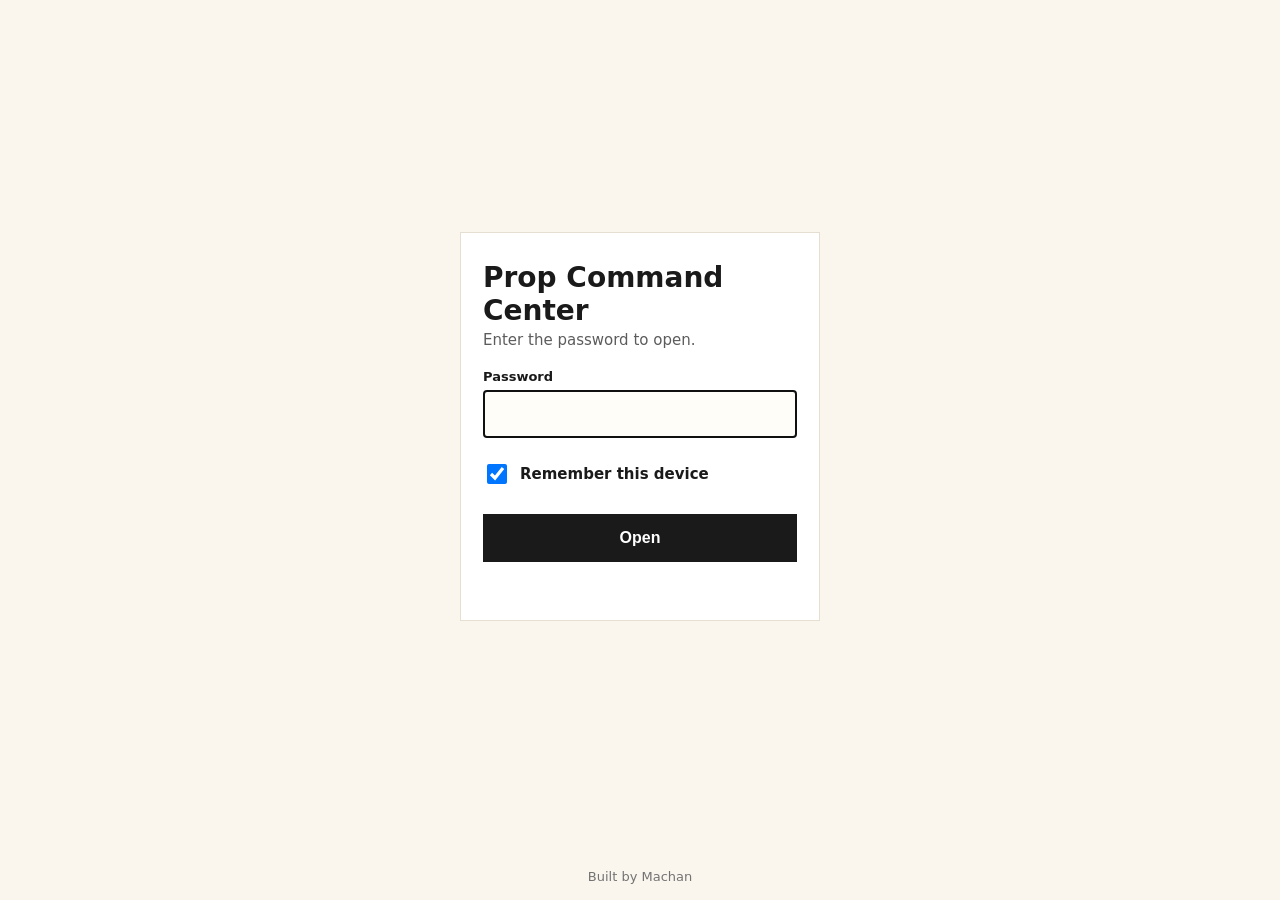
==== commit 66116f49: "Prop: Taxes Paid chip opens payment history popover" ====
--- a/index.html
+++ b/index.html
@@ -11,7 +11,7 @@
 <label for="p">Password</label><input id="p" type="password" autocomplete="current-password" required autofocus enterkeyhint="go">
 <label class="rm"><input type="checkbox" id="r" checked> Remember this device</label><button type="submit">Open</button><div id="err" role="alert"></div></form></main>
 <footer>Built by Machan</footer>
-<script>(()=>{const D={"s": "h1YeWA5S7tHNNgfrOtWNBw==", "i": "HEq0ubbD/8gNIxZo", "c": "hnixJl5+FA9ZVZi1TzTRgAvnDa+JlbBKLablMF6IJXnKhXS3VsiGM5nk24+YWwuoz8e6zZKvbAjAY2E7CU9IgEjIDU+6i/bO/E29MaF7apM2BaBJxrwjkTWdinoRNc8vEUju3Jb0OtMx3mp7yVFq7FghnRQevk9pYB47roE0QZgt5JJDu3dkmj9V4p2FE2Ds5MTzGnIqK8O8tU7cLERnlLoxC20mdh4dXV4QXKw9xcxo3EZ+QxuOT79e6sVzHtk/P9l+x5fWvcIFnFOLNmhNCgp/VPpy0NnX3uZViWtYFtlqHmnBDllnhNEuBnlajXrZnJI+8PDLUs/BzT37JJI3HP+r3kai0q3FpVX0MT1vCBLjXWWF7xoEmboegYJByLoyIw6HYa/SXk3yR8kakF0G0mDzDr40CyXJIT57LCwCwvHp/YDGhbvbAhp20QBkC07UjdtNYVyPgYMktVZwlJi9b78R/kBl1HwIkc1Eca4W5xAFgZ+HMj9mgCB3F0a5LoggT+AtfqcCq7Sq3bp5xenaKY6jgQIz6Xia8qrWcrkxcE9Q/KyOTnJnhd7fqfVo6EbHwAbpERBVGRMmSvorNN305/McXmkQuj95vjes1pWOOwmZwaXB2AjlZpRchwC2ZHGS47GR+sGuLFA8qGlULC74k48SgArZRX8Glfe/K/HJJQouFuBdp5Y2xZMrekC3LLOjzwfp1H9mrZH5xBDsio+BJyTt7fJDuoz4g7xp3zdZt9ziTJpprsd8Kx5h7k00MBb3Oux1twESNeK1FnSW7gJMnstgHmN/U+olGj0C7/xjbFT+ZzJBTbr5MnTe9FQJOUH4yqeZr9byQ9/qGrT2x46W4seX/Wmj6u1TK4XLmOz6n82e/KKp5+1PUEAkwNVxF0kxCNGz8AI0RzmO/[base64]/EI9TY65Pck90safQILzwSEzsvS0SC43K1w3ibefFgwacS4hfAhFynyoRXgDGuD9NlewXqlRfYul3lttgPA33nhQBgfcRFLQMVNPnuPPKvIZrp6UDtyOYV/2taCAEGbhkr9B4+cLgqTilAF1OiyOXetmnCpRUIOLEZQ2hIE+NYr+EJgEfFj1rRQ5lLtU7zUpN4QB21eSmqAgfg/ZZt36a+okGvgTnf0Fjsbo+qY7GOoyptmRbnLqh88gWwpYoO2m8srmY/BAb9eDAEcdFI8eWsPS05FART9Svd7lSXYMIsYo7nIXa4SRR/O8m2E6qivVoUfUB4JV9UVLFvlnblwGvWP2NBdPM6l1vCEaSPPqxr8acHo+VrAhIKgD9j+eoRE/iBD1MSjkB+QSZfST2ApYS3yp095D/VraVEeqXRUGnnD2Dz8RSDT9pYgZiriD+ZRjvtJQWYvuZ72Jaj0FX/+c8uSI0c/mW9JmzShCTNQhCcMLgZ3cSt/NOecpmZldHkCyVhTlPANOOdtHsgKy3WlQCSZpJKKaWqPTo5nNjGp8ugU64b08uMAnikKIZnQpSIr8EcRpnX8mVMwb1Ox5rHw/aRS8Yj6MNw8Gz1z2uV7prCrKRq0YsL53noGm1Fd0OMlSiICLGzEtDLnyaS/kaKhcpYNCKmRQBqwA18yK6jny2b0bm5ulwq1568996GtJNx93p2MIGiOYYNndnEdTzT9GmuAh8fA4nm0FgzWa4sasLm4GggOgWOwBAJQKuNWItYHmPdoj1QBtGDXaZxCYyJz6H1w7m91DSbvWk2SItAEs0MjL1lYXI//dONevk0RQqpSrIHuqrsmNmoNIdn+UTcnvxSH4tRKlkBbxXYDXIwI+lZAWllNgsozWdFs3rnWB00fZbLbbuORcLki/HfjLOD8JjrpV+uwNQaeSjk7Y4KYpzUQNlaFXZHhSnXt5pybJ4IowLWjiA7c57yxY3l84rYxflw8zQMdd8Lj4RjyUrcAAj9Up6ciS/dI2QY9kg6ml/mj2YXZbm4O/tW4rfDJrlwxSndqNbul29Ud87EWaE2KOmoAdx9fTvZgJ0UCk49q9QZX/g0SdN0Q8lh7z8/f7goxKlo/i2kEU4jOqLIoh1zsxeClYSUFqtdzr7l6t5av9lbDhM4i3gDJt8sFCjUrzmdywLsk6QGPy2HE3SwC0YOLLdvNqb3oBlKpO6Q0AraUsZePRPn/yrsgYLIfOyb6gLW6j5UnlMMo5S7G/RYAP8DC9ZJHMGIqq4IQgSHwqRKV4KVwLM+6Uq4/Dwu1SaBAqRKaCl8ghdGyl0nvHnSHtwvY7Gzv65x+JpYwEJvFVXGK7/ZytoThx6KOi+C65iy8vybq4fTipYjN1p+ZqNVMk8ScCiAB5AyaKVNBOEAB7EoJiuiiFoRUstftoflbeuCJpS98LACVFawWXv3F/LIGkTVl8NSZtuy6q9VKI62aCgq4Dc6zJlrGpZ8ZxZeTbiXhz+ttnPO2xHLWLAEo+FvK3qJAoBb3ENWb61XiWel1vlMEeHrADe/0yh4kp+S+q42yoDktor1pzL8VZ8oGQnDdttFQe+o/pMI8tXTQWQWp0m0tRMrkCWwfi3c30XnMRk5u3obweH5BGndmNRNlgKUabC96aeFJXeMqXm5qVBcJ35I19EjyqkqtVaxYeFCLhjv0c4gqNCXOnbkyu4pSVjPK59CfXYG7O4dvVJlKZorzSpScTGjveFaeSekGZDsK7mwLEykHtnAJCbDtb2bw/[base64]/c6/LlP0MXU3Fz3sX3Dru+K5pqGWd4CtKNoVPM8L1QA7GvM0nOZjjFvlRDd7uUCURq2DrxqlNZ3OyLXmDVWCWDOvIIogp6pjvcdsikQNXkKae3mca2WkHDRGr+b0H86CTgnRMLs3g/Nn9Khxiolp7kXHwci+IOHFVDBA/iFYsuNvsM9B4zWPQdUVyJSwRuOaiFJrglo2HltykF2Li1YtDlbOZ/0sJPg/[base64]/Vs4SZoKRW3TtYOoTW0Xq4nG113PYe4Lp0//65qejuTUXshSkWRCIrERqtXheyGmbNKbXZVYGdqlkcVPFzbi4M+tdN5Z9cl++LTg3nFPf5TGnpcg3mVabMO7uZvTT/irojx2nY/nTBnrRPfr0r2W0wWWvlgUBo7JIhlJBZX/c7wMgOYG3ageLEVZSApCZk10JMzyY2uSnDBGrXA49Ypc+9YMxU23yGDdMsUKAMAXHyJc5b2FGq26nPzkaGyraCiQ5Es7cLdVUmhWiNU6a/+WB9Ma788CM8gmOYHpZl5jD2jp3hlxmpStSR9jnVZ5BGSp2ZbZTMBIbkEbCP2eBtW7B3rMGx4v2vcz8/KNm3vhp/Tbn/E0pH5PJMNupynADXtBRnnhnkso/i0kBmGXoLhcwvr6eKANcpuW+aSNQLpjSCZPJuLXXmmPQW6Ilv8OwzmNK4Wl+eZovnqJ8SiUPtwv7sW4L2ITK7PDNhOJMmsfyvFbbFgrTtpPQgSyeakOFQR3bUVL7NPO9bUlH2CNF8GobktN6JRJkAbX0SJoMQMz2HXE3zw1O0JuHAEC2O8tUBlRt/2J18KSZWMvb0/Ox9ntMWxchB9yiqPDOrj+vJcts9rgtOZhZG0tzHpvO5qmduZTIxziSQLOKCTqXEEKW1eyhSKT13NojhD465zPGLXWttEcs9o8aAVLcTQi3lna7dTJflJCQCUGE21h/J3oEyQyW2BXa5ieu01qsfKKENjIsnird8CymUBF4L5v3FcVLUjoN8fWpShQTE6eXVMp5trpPiEvYJCQiJ/JQC2/N6pzrt66RiIkIdOXMayoSFfKspzqBvGNM5GFFRkqKYj1BE4AHIKSXyQFLP4Nt27bC8nceDuQlidFQuH7smo4annXZDrycnPSNvVU/fHrZpWMhtuTMzqJZbTg2XpmfrdBwKUa9bC2UuvZZ5B7ladiBKrgQ707jvSA9P2f7R0zbjVvFjljXxnQWAcDzSL0WJaErT7gSFSmVrkiWRJMSMg9IxgU/MN0l5NTv7M69jyewkMnGirWIa0luSkMG5Lw9DELhWZ6LfEJpjG4LtoH4/tb9c7aTYE4hOxHKhLCDg7u3foPZwgIttGs6ZA1g/1SNrvLncPNordxt+2kq0DQj8y10y57FpFxeBSqQgnkDv9jX9goZT+eccLxLSDzd71F2Yr1hO0ZfEUJqSko1M12WBh3bO+jVQBnK7OGntms2YgzHYfiRgu+nm+ZcRZQqdP5+nxNSJSe2lqyysLXtZHvBz86ETBlZpDbV8cQG6AVWt8UgCEHi6qVhvhJ/Iv7/HjPalYIyQUQOayhOa/D66g/GOAvc9d8/FzzqD7i2xDVj6JS+5Rim5XfcSwYxWLvHkppclTjm/[base64]/ew+Z1/NZoVnJlE57TNtvwdNZndZ+ZagqvyS1bS0jKdpDoXEc8ixrMptW4NQHQlIlqfZSHAK9sA4zimz5a3G1O4kjzG3a2CAp3ZSimq/9PFkgb2P7V5TDYiN9gSjG/YcGCFHTgTK/4GzXEObyftqQJbF5PzDNyjwVPamjDtQRT6mhFcCfFfozDK9/9D03040wzBrXcsXfEDOjaEY4rZ573jCSdDaZ4tpRMYWjKM+B9bWnvgRJk4FqUQj6JQ5vpanU5A9FQEpkZMsY9vZd4k2DmIsRu7CrxkqmfQMc3gBFjSbo4OS1Zr6UaYsZoXYdXnqs2AqRQZlIV/fpdpDYBqyD2kYQkRvjVMuBuaVYx1viQvhRfXgGSl/WcdTvXZpWs+NHhH3x4q3vMxOh6Q9M5NQJGoKDWwV7HswHdRXqHloD72n+rxgfrEocN1ef/Sr7fpjEslIn77iiBDTpQ0Su2G6YterDHnd9mRnmPFt5wfsQ7DGWNdb+WITOxOgLy3zrY83MasTeID/7hc00yCkwc8Gi41Ry/B4CQpzVk5GhuKm/e858SKDUBDCRit6yJRKoUWLTVot+OAaTUj9GUIVO2kLy+Ee6xpnQWQ9mlrRCam0xfdMjpq5SbW3uJbY2aTBb4ZzHNkqo9oWlWIfTW3hSIZCPltUnTpwZUeDUWPjLm/cbm1evLQ8oqjlaGJElDs0agn/qVx6saYFSS1Jgz7z/[base64]/NyyIWOShO+6PywLoT9vxyXlCCj4ejYttNyYP0QZegKJhQA6JaxtqUEgKPqHXKLgio+NZamON/[base64]/aP1B56MbrJBmXFFJ5yhXVKAMfg+whCTvXNU9A+0QsSsd/v4DsDHC6mmKJyViO8hWsVi4HQJ9E0SUMZ9P3fpmEYixu7vBu4078licb1I+4pntwxNk97g1EV4dXk/XELIea8pbIIhuK5DdHcHxNTs3jFw3ybSeV/VlUm6w4qkBT6ORXeEjZu0rfq6C3lCbdiYcAmX0yHnB3zgsVHCSJsT+2RDUdQe/mhry/iGFMFqdNf3f+2BistKESuHXFKWAJMIU5i4ptFchaf3EjsuCfbj81JaIsc8vGnHXTrDIT7leayiUcuYvvPi0pR8DE7iafxqwfCULwkBONeaguD+sQbScwQWmG7WDHI+VnhvgLdvhLbkzaeF0iOkDFHJzfRSBZ6w/gGrXdwd+2rNOJyUkyM4QeIf3YFO0lRJ7fjkTWN9jTBPk8KBkbRhK2BmiZ8w0ZiggNp/KOKXNgMxjY9JDDWT0gYhGVqhvBKcfbENw2AKvG5g5rxKI3mt9pXqqKfeudDEcXajTXuJ/t8big9GBx3JWqpT0bMqvnNxe/F7OpiyJ+fsrrxNwzGLIHsRtC+5zkPaHQnciUNBMRS65R1XRx7E6anCFaXnItMdMi1FAFwUcqJsgERLB1p7KYt/laHwip6k8bl/qwuYDnGO7GFtgS81+MD9v2b9cTOctMaTJJlvNFKWj9RJ9BCSPFB/+ZgGPs+keHM0Rt9pKY+J9uw0RSTUsM3FNTnKtPSELc/7WVIQte/KR71T5LDIQ0NXnee3ulHGbP9YaU7xx3X9cazj0+9Y6D5RzHJIdkymwAENI0haFQbUgDmqM+8mexlwdxa97Tdtf46PsyAI6+0rVZO1O9opVUa78bGfc5xR5PhypGTXTYiQFBaJn1WsXueTVEdiU5guB4tVUGzVjI/8zgnUAQqSIbUeRi2YjkUkrYEJchRLLDEgTXsslpaFeBwk4E4a4zpwQYLQo5Qfrbavs1YvyneP7yIstxIo4TnME0IhBHuDLOA3yPCmGYN/UYD6E6ucoDAS78b9NNJkxdIh8r5lgCSq+ef9Bc5MWnJujP0R/c5PmDhrOrIXVmto2/[base64]/70h29g4E+dsTVt+Rse/[base64]/pU/P6KT7Pt9uIzLAzTiQL6VbjspstwsWdtPriKzJ2Z/zZj6InNyHEdDH7ruYiVQcJANgNsUI/0Qudxy9XPX9200Tr0mdpt9vRejl45i3EQnQsCFsXVXc/HxoiGNmcBlGgDlcVZAEgg1VcVx/gflc19DRscXEBYiO9vXlv8jGFJj6/fdUYhtUWGP1ymDY5URD3SHsICU41+BKn5XYgj1Rhlluq5TOyc6UvuoBXJLWaChXsYXsY/6NyxgEFW9OOWByJ4xG+HVSAigGWpw0VXH2Er09dF4fDittPCHdxlKSixT7Mm/2bpyFVe/[base64]/N2unAYyemn9HeU05bbnRbVq9uX5gF5ImclHxZnOdaw1trPPWRoaxSJBMpZ+Jk1czugCf7QbiRVgsmOqbG7JqWbobmd3wHOgJ9Wd7EzojYcvAcNMYrFWsRm/uxmTiRtKxuFfgcUC+Q9DwxQOkDLTdqvt3cBpwBDo+Z1ejoWRZsKOc1Bn/RpNiRyOWblcLvZrMgYYKn0OI1MRc/4Wqtj3YKx0NqrEYzPgx2mqZihdxnTWzeh6DApyEYhxSLlE81pAoSdVwSbJk4hRvXxyy56n2MkmmO9+dzMYxJUMFoIxes+Pi3Ga1ybp6MCONnpUgXh0E3yNsrfuY/EaTUJAQRz4WCiAne9il0y+g5lM4HWF49sSp70QAoK/Xx4mRRwVGLOuKKcFrBxf3Ge0CV4YWGVw5fn13l7RDfR8qhXXM6p+ZDCgSOCzsbPvmIHMO3JiDWqYIYF65Wysl36TrLFo6Y8AwKIfSnIKADBlYrh29+2lpitUydAMkyn7zRhVXth04QUlH0uam/CK+cmy9UTzZ69pjwHI2NTyxczt6vOjMB4Hm8p40wxz9IsrncsWg/Fndj1h/aYbTB93m61RfREhF8wvgEcEtHjkPI4yzIkS7yY5nS+xyvPbtUc7CYkZ401F06YJ3NpRHQ9pljJuR8WkfDUBAQivauAt9od9RIq4MbMIfNSwlWNHPjSlpbCPWiBU5xP9pFFxZsnKHdwlxuiVro8PnkRunislQfh9tMMoDQp7iTXPpZjMII2DVcext/QZ0RMVapxXwrcMeQse1wksdlGXCbJjqmqRBXsY6nskAGkc77N9qiy1yp6NQOVAkRMd0DYuBuWNM+T+aflcG3+W/ZzxBKAKG//JHaCXsZF7ZwqeJqJZcaGDYtufrxMQk76YEt+F/8Ojihiq4d59RFbddP0b6cUtzYWzKKeQEKvxnH3bPOgaIpPwmvtY1YWOiYj/c/MhZwnprY8K1Cn2lZ7IM6fOKakz1iqgnd0/CMRDXqq9F6rfv+7E6cEUV5gltMgbTTB62/ITWliJxRhlfK2W5FBSnu/RUexoESQHlXbn2HNHAbq4k9zxYftoWJI21ptSWsoxDs9hdeJkydvswBYGEReNbNZuatJ3cxhYuGMuvgGiIu0y6iBIc9FZgmC/DuqorRQJ20ejM/gyf+fngD35p7J65GT/ArIaG4BHDzAyjfq3qszdyAem+X/mUsyjDNxh66ANLYu49DsyWjRK+DsC0e+CjzSiEg6Twfnap0HWi/ia/B/srH6NgMYAtBwGtaaCLT6ALn3pOFZv1GGuxesgBuyi86JoN6K9Ysyoh2cEsV4PMD20thYZqdZh7Iy3ZV1lFow0pQ1o5lYxC1aluHAAgyFeJxrAVSEYTOE/86U7+BicAVjQCpqPuOqIQl4rXZn5AzCYkgzhoi+LJby9T026hnZJXgO81EqNtqCdomtmZR/C5ApsUES7bCHCmntFd4qYIzudeR0NfgTgJm9M0L7szaA651gPKRX5zdsOVXY80Z4ThRWXfsC1Lsmr3H5alj5NPEKKXTOo1WcJVAfILvCQSLtUmMMdWWG4GnPPt0SupUYcaUjiuWGO2sSjBqiq8qB1o6HqRTyeeyQE/mdHF0MZSv8ShpljbLzovUvBMmwka1GObvqCLlrYtVb5OeDHIln8+txqZIpUEMOSLCLkPNXQUoZ2QmulDVgEaN8TLzjCw5u4ogrnQTwS/zQLLcoNhc1LsAYvrSXt54Ub9zmdc7y6VMsL99cU533503b2KoxbkprKm212kNvPqIVcDazjPbMSb7j3ioFgFjuVEEoxvZi+jseBFvAb2LjvHZBrGDxStu+ie5H9S5KHLeLPpXU5kUZ55hLT7taY3Vk9TqT26R2EavPcSVN9ps6o2D2h1DhiyiPaMuZVUZLW2FB/1gfcFq9Pg1miCIxU3CdIDc9SZn6xfMpQ9bncYFgMgDYG2Vt0gvyPQeTTDAXUXc4qN5ro0GPKhWV57GoPmJINt/r+PsSQsOiMZ3Or6VfZdYBYtdpzpK1YfnOtJ00si3GewZBWcY5OUpMAHGH+rUeMK9GrRJ3DFn5QAUa3r5V36Wpg5gniY4WgwY89MsACrLuldNNQxkZ9kEI/YWHXUzf+lA/6X7/Q04GgZhgEMcCDAW82ZoBc2dTLJnoN8rLmznOQJo73wAYB7SgzMoH2zZ0+fZ+4dyg5A77VXEPlUZ0zt85Bv41rhzB0D/XPSKjfX2AlvIApUIeLiK4HOi82LbuB1kTS3IbhRhopo8ssZjTGFifyVvvk4OnPQyV29QNF/fOXm27Na/pK4/wHwntSsXyXmEXD7c/hjyJpCVz9IrAjyGVIldjYoQF2J3Iky0aZKIZGX5NMxWS3GCc3tjgHG9LoPJKXGGH0/hiuYLTy1mA4VOsU0toSvyTHd1N6kmBjtVR5Mrrfaztd4oyjpEY+Tsty8PyFkWeYBFz1xNs0sTulFaRvtEfgzsHt97P2L36KKwG99iLM1+5jxhgPOWwpzlkZ1cyYFp2cZS+spgX/ZOUhbf85pXtNELFe4dkv7ftGd+06FC8X5H2rCbgjGAs6fnfnf9CnmubHbNUe3luE0GhTn/05dGRzpPpRCgZI2il49US3ws67OqJzPiTA0ZDmolglTs9kMbVM8RtqLbL4YBNQRV/wi8PI/PmpR97x8nN/4n1EYFR3J1lRni3+E3m6WISsNAo2MfXFL76RuJMfOBRP7uolZqMNZUwsXY/eFxOPjS3VXN3rXG94FiKCpnG60wHBOHCzj6XC7eCYF8IhaknZYIUb11eQhTFe1foARukc2cQlSDYrU6EH1WHhE7fhXzndVK+UfqZleP6cATIPPTrRE/2QXx6F3kDBl7ZNeIVylYeRYU1uHj3QCzUC10AdBc6XQzy9clAFLD/u1dCPEk+7A1V9ksfyr4Zk/Qy7As2Wkrv3ipLCUhtHO18dWZxEYcmxy0qrmU4WbVnUbe6a2snfHDbKjozx8ilKVvQmlI67XV2xAfQuRWJiRNMFYxCzET1myQeP79eQg793O3fvgcAjft2KeP5QzslRaLP8+UQ035fk5yEaNG2/P4tLd81dC0y/i7FtlilG0vN/z6POHAc7Ljm8pCTL4W1VZcSPG9F/tl4lreZ7a/[base64]/Sze8OZ86ikeYVx/F+j3tyyvsa1ZdbSlgfcM142ofWuLTDPT1fdiNtm1XnwaeSzhjVUOr+Dk2ZqOKjoBF4o1h4YsUGta6vs8Fe9ZpDvnqFTqYU5CHm/VXe34AsZM78cMrZkt9/CMaM1PSjbqa4APTB+Co3j9Sla/aDi9zdvpdRWiwNRsCnA8RpnzMy8p7eO995+5r5GuJUQNfu2Q1wJp7Dh+2GZTsI00e4wqnriq1desUqqwU0aaaahrtaGur8Zbi0JKxuBbMG1jUqGfQRGeFBr7aCrd3Ah48Cu6wZw1Lh5x4MMuavN9d9dpB2arVRgwShBbLw7zP2uStPKR1VQVnsrauXz/weerq4IKXEIwXTvGOEl5WyRYBnEUSDdiL0J+7JCMblOCXUVkT2lL+g7W2hE3j5wN9jRv6h2dw9cQaVCPtgvXS8JREKKfL5i1FwAkzL0grWnT9sutxyZqNOA3VGH++O5fgZ0lJs/xAxLNezlj/D+cFznoCjwU6aYwObju7/EOasXwVvZPeW0mDCZU7tkMdKx+GQybGLBqG9Gc0j+n8LGGVB6v/iZ0A+N34rSv8SZv2wZgkTwGrBmTAhUxnaE/TJNtP8FbD7lBUzpg36+F5g9/gUg2Fgxzw4VkxjrWxeXDCJk9EBH5+MdQHQeiDGbXrV7uuc6hvOGUAKIvNAIg4xJ0iXtF1IjcID/5YL4Lfo1EBJt0oSuoTmWhExpMUyrGxHajDrDlpByT4hA7pTzAvfQgwZapFzBBh7QYQ/Iia4hjNXrcWL4vYcXlg/1FDwa90m1RKHbecpYSbY/hCsNGTafXey7XkAtBLVit2si/A6ihbpdrC6wzS6YAhK2wwyzKRW92b+WRjuB9wry5xugwd1SoODPojgsA+yILwwc9OGWHyvxTus8lgq7IMrFHik4E8jiZDun3ihuhkF13oLbciwoXuSU7sa0fBrdlf07Jxelr214/QYt3do2cHoSH3T1mls3kJQncjnLo+GEaQjuVR/6UGMrEcOmp+/cpw5BcbE3YYgqP18UL/ggf0kecCpOgWGgJJmYAVZH1h6hP8oxVLHTFhWrhvprFrpB+W2qiQCtE01FFGIlZk3kYxlun8G96u/PTyq0PJUP5EtlZ/pTwMcsxns/FrHalEweShwgBc+iInPXPBTCkvH6eBYi4NRJmknNWnyqweLrtde5Mih8HiLOfQoUGdFoVfA1k8m/p/RNG/[base64]/7Tuo5Q4Kms7E1aRdvMwI2vMiUDF9oqrLHbsn6nn3ByASLUa/fAY5O8+qsQywAdAoal9PjPYEccEdfl5hn4CgjpVJhQUQmxNPXX1jQ+IRcw4gc9OKxza/Spfvd+UnJPJjXBpxOTVXTubOu83RdMfm2eY+j6DeT6nC0b5f3FWKH9DfM+NToJzT2eRMeEhuDwIA+M2MbDkJDbZZTm54cx0IfggML04ZPjGqqoMUIaqSX5ZoLVY3eggy17AuQlKUVfK6/klxw+POhk3vCKGFvMngtgahZIWjutVB9TdrcbeKAQMOMtU174H2mw+KAil+C8B1eOMPAVC595sSpcJN75Jr9SaGx+QNUsbdD60d1hNcV6D54Ps6aicTZcbdfwHB2mJ5DGtr4iZHbCQ/T4BuL3vFvtUe3rfB6GkPYjrxcPejRBGYHRoJqbUrgcT2cTPDAsID7VxK5l8Xj0RJ6S7DeL4rwDvIYBuCzx4jXQE3SUm4KrzVmvsIW/7fYZSaFONLOlUXq+kk4QayGFNRcskaH6/bIzzEKOev93dwkvfIbqKAHWqa7SkDQmTmZ+WEtr4/eaQfHJB2tNof9B9Wn031yeGF7VYB69ajgbEp9FGhGS3kKKkVCWUDqa1drSVsQrICrPkkkNtij9BxGPhnn0sw5RFl0wDtmlQ1HwxlMRGPMrG75IoIT2Lp5f1/5JH8E1mdM0vUTF/DYLmk6+rP8mJ4L4wuz1QPvnuc2cjONKXCSpV2q20oYOeLN7x1TDQuXxkr6RebEp35TC1gYLFnXFMBg1GiL74KYajgRptcVARuO/2eXEVd/[base64]/x+Xmk3c12QL7LPNGXnRlI5h40lJSCaY1KUIKcvaMu60AM/MnBlqEe0JfC3HFetpB2EUGbYlVQ+s+ycxaJbZnqteDSheWjI+APJV2+vb26gaxaWx/7TmUPJQQp7kk1TdLp53ZWYC6tvOeSUjDS7fKM7dtDUP26a9CuUU4QE8goYATopCZMpP2Rb4jVU3+tB0F2AV95M5qsoUbUBiOyrRZ2+RrKE6XtSmU3S+NZLCyf2C+gOINSQ1imwjAENdNVPpgsXKvBekZUyZA3tHIWqGLjXFM70be0rUAaN7f+aw2R06QFF2Hh/2L/[base64]/FQi3k//gkWlMarwYcVNbRABSw37+K1E5Nh7hM1CFYrwVOrZfyPd+eOnzKtHl0MO2+3a6yZfAMAUeMkDIJIqxIvf1V+TiPDBiJsvdgTBDRbEFx+rPKbtWGBN4Not8TWo8IBmQzI4uCT1dXMsvPoEutCLJ6CoHtwN9y7A/lUahRV1WFQg++dr6CkOdCcxTPLvgYdR4kbqaEohZPOCgxUhu4vxAijyUji7ychqOH/cw5xEW72Pp5RfdSPRG3qcVVMFSqTd9XhENz0YCYvOjgR3keHwO91k1hW/HO19E3+9XTYu5XAhvkGVSI+Ehr8sFr7VmzaSNrgwwloIyvc61EVu+I0lmoVj1GrV2LH/y5IM83/GSK04sW1Jg9g3yG1zybNILZW2QfQpYaIsec1lQ7JzxhnLclSfwbe62Jujun3cweMbhmmN7hqQ74LST6BqHeUyQck5YxkVnEr0CDMnGzg1CWQZdjMmGbwBaAmpPYVq/rfryXOu6/cNFLlWYOXmepldDrcczkR5jQNC1AbuInxAnHPN+EjWgnC9bwA3e1xucNrE1OKvv808ojfDWnndK6dsmF5S3/YYLM5lJED2VLSBnEoD8c8bZcON1XhW1Yxa+mewdMACapzJyay2phLVHk94zFEodbBx2qi7dyHTPRI9/06jSPU2FdC+hYWRmBBoLIfvzH+Td4X9pKFBV1C58hOjI4r/DK9mOMKfEFP/xopfnasY8JJ8EHwnkwKb7xGW0zNrQcRtMTXLgTxj/uPu+CNA3L0+7ZuVz93Qky8sIC44KC9/gewV6hJCaOc4p8+FMALV4ZTYnRQ73m1QJ2zfU6On6YVWKJOIP8svd3vYvAIPzdAoj30ikTb3KCgAuhlVgN2dLVlPj+DcHNb8lIaRwokrznjYHomWtsXumv76ARlxzKds+09zqIOpKnzA8K5XqH7/dXm+76mVIDu2E6SkNigm9ax/[base64]/WDnjInDwU3UY8sz9hr4S5ggofX7j7Fv+2qAD/3FUXICE4QMryLaJyj7CSAyxqnVe9WU+kaeFTeEHsefVu7ciBwC/b/pboz5H4+C8ZGvVaN5IDJp01kb1Inj+VixXc2154HK/eDBTKG1UixgBMWVupOpuxvW7DHVsqmAfIYxaM9YiYcz/zZiA3hBPiSyW9W7aK15lp2Gb/R8nHlZ7cQn+fGk0QRoijAO9QBuCuTueDii90XDzZO9wtKAN/UYZMtNiOhmzxot5g3VPwoZrgbXRhzlqppAe8voPCjojuRsj35SPvwxlHWqR9Rr2FrdeEO1czom5oJk6bEisbvVtRZaVtcgGtxQjbBUs6Dabc99Ar1Hr0mxfPe15/e7DVrThq+v3z1Ss4w0SMy2mf6VGM8IJvMblDRC9qMmPEiwdO4WnNg+zuDGoce0cekVNI3PSZgaXj6siAuv1K+VvCp1CFSmXy+Yyx29MR67ZzBDbC2H8j8lVYeQkVzuPykFiSyh2Ce6Li2ImE/yPguPfyYIvoscGJmsTbg8xJiJitlem7xCUnU1TZySxBKByS6vAqYGgiRCqfVgL5x/cvmS5/OtAkqGNNaTf0lIh/UVUy0fS3814bWKGIswPlatnyebR8TcwYIT+eq4irhHdKAc5ZMfQPXHRIrpCaHJdhjwdQQijK95LOk3g3TUrsCxCaJC03u0YkjHMW27oK568iPfnhOfL1rNmTDin+We1SAayoCsv0hgPYjDyyqiigNHLdxl/cIzs27a6m7r7KFACTKddTufl94Q2pbWp3p3EarqJnKLEM3sjce/ZArL8gKlbJwj1wA1jTbXAMwij+le8iV9gUsV6KE5YE+YrL15W0DzdW993JRR7ePxl8GH+gzUGcb1d+gUO88bHKq679rUabSI9y7d2K13gTEqo3gS4Ct7lDqjsxFw0rSlsH/ygMXhzNQqicWUMy+p9OGPGmlvVFnlRYLEno95xMg07r0CTdkdLZ10R28hCG0yUQTqDBYFGJv7r/g+wUiZirdnZg2ft+wmyfOzW1rUUdZdU+D7EZrhxM019OUmBe1SVdhJOktHfI/tp1NZKAgY6+R5BfIOHEtRa1wdARxHFyd2xSFtwvPTfGWi46o1XGzpBgF/[base64]/96zqLi16drXOcMSNIks8F3DynWETa9Ci7DyAeJTDz8O+x78Chqn/HFTZRpkAsauB9FA049Di3OVSiGsStq9Z7yG+DA65jAvr0G6guGUERW/CSbfWJiU5GUu5hOrAnq2yJqoMgG5jKayYVVSG9ROHn/mkeX3WSt96OaBXuO1zvofN6U0D1VeemOlbBZtME/2xO+xrqwpx+xUuFh9F30hcTLiSPX491DJ6j+tMlnmiAlBJtNqex2h0QuCCQ1KWnExbf0Rbu0L3XN4MfhP+ucu4Wmd5L+WXsi9amjpN7OJfTJTegj272kg1E7hTS4OJu21R8H/jV2ZyzONqknDPnRgrR7yxdt/Rjtmh72j23Zu87j8qAAt7FkgqDnJpv9FAt+Qb/[base64]/guKkWNJWst4QwIz1jdvhP4PXw62DeBcxBdASacT6WZMQ0/PYyqExtpR7fcjF394W7pGiIou4zcNj1YT7kh1W/21zj5qwsfj5yjUlXCmCvrb6gU9WNKztNgcBUOwcAryXox3UjANa+ho/hhS/H3pWfFKOiIZJGBzqTfNtDRUzdaD0nTX6Tt8TTpEbNM+y+HAq9/itp7kgFKKpYLXi3jSFa5DmbAZVtqmirJMT1Xmk1gFi52ZmaKd1xTAGf5VXf4M+/bPZ4RbI/NjoYMqXCMKQSkw2qp0paUWDt/ZAu2Abnl/x2VvnnctSwHo5VuVKa49aWhmam6KvNgTRLawtOXjtV1RLDW8amJSmH1//aaW8MFcIwsC7GQbn+JB9aYrr8qwsQ5hDEPutCNaeLI1CHGvO1j3o5+rPtzEQYtH+tMhfpDBWk/QZagGlPfSTt22Cxk60uXqQLhUXVE/FnVxZNhJQkziQviPx5LBbcftFbyxHRcZz32+oUhhYnRDoWERV3IzSUsXRAwhppEphBFcOwFwDCr/jrSAOs9wXq6Q8sijrfIpJ7+H97CNyOEls7HRXaxhXabQKT2V9c8j4G5k5O3kgKLi00eisvVK+IyrxsaF7iNPGR/ArUits6RdCSHYM2fqzGKwQcNTK/HOIRw/Ofx/ytx6PpGB6A/NPlCeHxO8g1mmc+cQt+Nx+wqBpuw/eWvXdfJtzQCYTPmMOAmixxa6GJ4jNHyt8SNJihtrdHA7j7x6HJ5/2Vtg/eUF6xZC3JkhSHKVmfXX7NYdUFLl/PfA5jD+kuvP83zBGJVFSjHL1cMf9ml45yk9J+TNz1R8sIhxM5gccWD2OSTpHt0qT1S3SE5gcyawUh8Zdwr7/gCNd3lhDXAhXep/AQ6+3f676zsltd0zpMVAUs3dWjv2gCWa3LdEd9SnJ5IaeRbnHlxpfmf48xe5/rmTLDc+2MWRQ2BIPWjGkZ95kjlf1Wibt4CyimvILzv/BQ1LEdA1nhFV8ikrpZaxAR9iCg5RgQybCREE4uJMjg98iaqNaUPTqkqktJOHZyLqsiOgmDqSXC6aVHupCGt0ddjuOCgwLHWDB1QoVb43I/LykgWAGRCevWuPTnK3WZsbj0pU44E+Eh+BnT8VK5cW6uXUBMnQV6Xkbt/mSY5nBTp/1cj+jn+UeeLF6bqfvXJPZTFdIrmjLVMOWrCB7XL7ZIEvhkaqEXi3hUOKvJSJ0e6aLCeo8MTMme7Sd0/XEVHklXXUzusAexasozlYOB0eNSLWrGQADpurIo1BbfINRGtK6THxBtHPVPsOM8Lb/Uz/7TlN/C2TrRY2wLyVIxRKTOOddVcXjx+iGSQBtRXWoHKg4xbuCFi1EFCRsg8FDtCIPls7Ocx8BCUJxxEbyCqrd3iYe1sNgSDzKzAEi/UOJ/udWBkGtRuA9GI8OU1THVz86mx9pgA9BNE2XhTplzbcadcG64ztslBZaiOKU2SRWswKi0a1htQkiCA3VSleJsLRm329LHhZo2FTpDVmRgMo8a8uO9OwpFjjLvtGpux7FMUGp8t36xudDElmDUs7wQ62Sxcj3vF/A8sg5T2oEBif2qPtVr3aHrPMSbI01TYSQhmQfYOsnqVKAoaiRgDHDpPWpE7q7nLbZTfq615sHNnOi0Jf6+WfkCgyUNKKyuOv4I3ykkujIxDSXjqDdDis4w+RgRQpWMtVmhVm92Zn+EF3ecRN/lqoJ3XHibVw2bzQzT+ToBwPRGeCtUpj+N6ZqrptdM41cvPKWta5iGN6cnc5F91nbyN+2HrztTo31OJCo2EuYS+CEGR0IjVu+dj4XDkfMZZYSS8fPrGveHyNLXpAQ/sYilhgFiQA2pC8+9yXEfJ8NOCUVpqfQjWpJvPs66qIgJfAE1F5I3v144f21p/4v2LWA5VRylzPdXbybMF/y87zmFs1Q2HVpjod4qDVfgSTSQoepZ0HAe4BuL2F87A25COFwjKnBePkw1pThnf7jIbAAzYCpNq34wgK4RIJaqDzFlhj4TW7JQA9fmU6goGsqGWPeAIatSrlTCATxL9O1niRjo9KdX8e0+xDs4fxFl64tc6IUZVr2qKuv/F6WsdSlRptGtsnKVoZPSPy/JmD8tXPGIzWIgwzHk83y5GmPrr7IuEDb4orW0I3H4P4QKTfpC04O3r+CjvunK5h07EEHj13Hi60XntNKmx2nhKfSzUDdNRxDnyLoWRrnftKpkj2qy2qOkwyP2AWxfWGfN5Lp9REH+2WB+Aw66kNUjCfzQvIiq5m8gw6FrfvmxZd6rK8vEqWD7Xj9Ak+N7kW4+/DU2FgHrg70ZzuDIKNrRsfzpgyw18brNWvF2xyeYI21jqa4Csy7xY1Rk0HEWWlLkv5z9q6W/NKNdTkvQDeyKEYfDg6ndPezEIFmGlSYP6dvXNSnufdYdoSQ0WNV1kvAAHw+sHj5TzBNNipASfqjxLUuEZamMvkR1m0WcJnguW93rBf0ccy5g4S8viLTVc4UhV+ygtPIqIR87t6i7w1XvrxupyUV+Ny3nrBt4jWOtGnRqE2VPzaCRPgLSIUGRO/hBwCha0ql29sd7jpecFL2yLn1AgGQw2EhlEd8/9rq7MrPmXVzVFwMp7eOSOx4sosM3vY1aRyHCqJD5FPtkf6HrjtwvIkRRnGMknO2Cv0aeijNrQwPoivRmsUFLTp+Io1FztPg17DwgvMWNvbDtwgv/1oTPRJqUviYUEqObRK8NV4T3CU0W03rePgnU8X7S1OZg0X7T0p7zht0HyaumduvKMT5x6RnvW9XkbVDSKx/MR3moMSx/8IZzgnb3BBf1hgwYs6pECyBafognEgmARbIl/sN2HteZTsueRANi/Cixzi471p7Xzmp2B2lZC69vSHi1ordZK6IE5FKEfazjYZ7b/zGycPWjtB3ZvXE0sVMc9bANOx7AIIRonSCd8pF5o7IB2sl42X8G6WpQGBFir/yMGlUC/vhd/da29WNtTTYB8a13DOQAtnUZJ58VU5c4AVAH27VtuZt8nYfgTrT2jeASqLyM0A4Lg4mCDaBmarKiirRZZpo9GSZeBriHO02H1GUkQQqJ9OmaCQ+xtvnSGAvwg0nIn6j4sXEbBCV9KexsEOWqMozhjOn4NIXeLUc/EiAmAImzHcyfUPB5F5jIGZ9ikQyhh/ueCOA1BSr/qSpyCiIbbyf4eF61uXVVyL3D3SwbBsNqzncyHIcPiqWlBr7lm/uR1oCIeLynBnz7M3Qj7JpuFcCa0shCXthAArfNj2CyXQvvmDUyZlcKYnCfQ6x1Mlcxhl8Tl4C8v4Gk9dwF3ASHEDdxdhBdWrPFHnDjNMnLTIVqDM6m3pwVtSjvH3lKa6CMFM0PHxc2IjBwQjPmFpXBLRAE/C6PH5DjQGALrH/PLt8MlPSgVvNqbL05gkJN3SPw60/B88unHXRgNMPBhZLDerw3iPQRbUjzPBxgQR9ZyRIZB+b552FE6Ayf17fcpf7jBk7H0mAAe/6AkJyso5nvUzl8cD05Vf7nyA+1oAR21yU4J4d9T+WtBfBbmlAFNUtNscnQGaER9FfBUG3mhQpk4vrVRGjCnF6dSvUeXNJM/lyRVZaooRJW7SqNtwO1ACuQpyKktFmaNSIX/k2RnE6WNC57KPf+sYz79phynJtt/lJ/nmlxuYoqbilmJJlRMdlCQMDCeqDs5TH5eDHlrhdQ7eMQosFcewJ3/Q16zUa0dGRD99o13rI/aounxqlwBeFBgx6Lanucxh+7YGGs3cAnRMrJ7yhGGR4ky6o/3tporDwmKyK6DdkF/XnEmANlwUd9agVCfiPuNdUIU3rqy2ZHX5PG/OzgS9ezv9hQWshYDUsd9Z1sx1UIivPDqL2WyiOqFCJSBjKNYS+dlMO0zOdYFz6P5NPbAETYqbd8RolVcAcCH2utiRlVcEQq/AJtILWogF/xoLDeZ9JHwsQpL+YV9toEPJ3DP3jlWui8vy3fpWxU3gSycah8HiuhddREMGP8sBg/+vEk66Iz+Dtssx3vEwjNYs7R5PfyF4SZUTc/CbPdn60+s8jFSV4IPZYX+jOmr+WJWq2NIB/vSolngLphayJg14uPL5pGLFfGnChwRaRKKHVaw/oeeSJP24SNC4FsTJJDHVVGvqKb4/Un05Qp8oJJ55q4mE5F1vhfV3MFSqlwtxyrUuPGjqJ6H8Rq3Ys8XeyExWyQzkdOLmIH9xO/xs6pTfAr2eOKUbY7PYg3g15QihX0BqOSYzO5l8CHmcjplScf6Se+jdSws5d4B4x+vpZMCynbL+FbGqXqsxQDcD3P1ipaTPAYcakl+BI+prlMPsu/kc1geI9dr71Tkk22e5ldd7N3SK6nWPxkhSbeodfTjBt0paaiIpv1wNBXghQqEw2lPJRXod0DtABFofyHkoZEMGR0BiTCiqWoyTnO1WKEVLhp3NLcXaCLcv0wsxtlviE8sM4aZTcON9/kAKEFjYfq/Ut/ylE60mdKFdy5xeDE3ESxpIoEOtRx2Vh8TuVANEdLbU6bKBlpSUKO30/COR1hWxzwSt1xwxeR/pYxBrggdySQlDCzefIxOb5HGUTT+bV1kPvik6/k3OZ1u1Ew1qOm8/n1U/ywkEwufMZpyo7+/tj9ULUyeLlSGZg9piLzfbXTRIOmg3P1CZr0Tx+Qnce/uGGAIar/72KqaeCBbTMGyLpunTOdFDfymjjzgAnnCy2H1dLL4OGly/YNF7abwrWX5T//dUF3iCllfNyqqBFO596GebDoX1DMS7S2dw9lNqnaJcnuJQznNB0PTP+QxKmkyLJYdQL/qDRzakMXucfK3uJ7VVW39gDbVS9oAeIArce+W82JiwDtJ7d17uLpEvxLgKcXCITor6Cq3/mhDUyTwRhTCrflndAsAD6uLFF3j1di8Dnoh/Rb2yxISc9wXXJM9yXojDuu70SBnf2qmO3E1paAw0cHeHJwFr45HaDkV2k8nuuMxcjLJPMLzK6h4V1iBHzdkigzhpAFaWhGcJfoMofBf32OAeyEjyyfh49I/IuIm7btggy9VVLsLCV+Q7JUTSy+wgGP8OPmGOlpcKjiUc0r0TW3KNsCwVQmudnWaYMMsa7+TmIiN5r9Td3bPXnAkHmoSObiGD1FhXD+Cs2mPBcbP2Yo5meKH+OEYSoj1J8PMOnfqRNqMZoX/D4hraLo2JxQo2NDW9Ag3VwK5/J9mJg0HBOGv74LfqP1xFh9w95F2/YC1x0J00tPQNwEah5/DgcpMRZR3BYSFfpR8iIxmxL51Lu5Isc9JFBpy8uELOumw2jLhVpy4DZ4GgmnosXBdEUExVek0Q2oYdrj5DoDhNyBgjG43JVVcHLafuBbQmJcjgAuOErPNj3/UGWUgvXQ6tFeDm+k5VFXZFm172OXTydTfEa0bgRO5hduvw8nwADS+3SFzaqRZWgBmIoUDYc8wtbQEI6xY7Xlf2Wr7hHXnqCLf26CyrRmBbXEE2X5ntzgesoCyqtvVmyxXoPBstkW5apy5oQBzdw2UxpqcvhIkj0rTFDFl2EH50m+kUPjVr4xi/4xwObeuTC4MJafOPFW+C0TLBK59GbR+T/9YV8f4M9wJ5CcDXhwEuzAXwxP6ItQNsRdiHSatbRTC1Bj4IjCt6I/5SI3B3avpqrOdGDSTa98+DsPGx7yvMADAPb/RJncCAIO91BkT8xX+6khFa3e/d06tdCKdUaMiMzlGYnYIuA5W9iRqhY+mNOgKy8ktP0MLkrx5h+8ivuKJfhP1R4LhhnXBWlyjTSFMtnDEu4Cp5JC9A+JOV33wr415Jde+kZi2hvurqJlNVQRZiot6A9FNk4TImpppN2pebs0EOBI/+HwPFwwT9Tef3Xls2vPHIaJlhJxf0Sr8TjDPdf+oZ8HXi13a08xxmGi7JScnIshAXm5fD49QxkYYJwwNCdo2KxqwlX1DCZRG0r5I3m8HY5u7e7G9VLnsUq6UHd506HwgKOHyUlLjeMDSCGjimP9TLGiQTlg2O9Ixkk0DIYUmqgapdZf67+LcwCxswedYGmQ8qwhDO3/[base64]/Aj5XPJfRUE73CcrA2qebJCL2s2pM54TpLXYKhnOsRLsnh8oQtKFKwBlxUWLJgE0R3op/C43CUPkxz4h962g/Qqi7IC174LGUl67/Pb/pc/SuzIvK7QXdUjpdcwLZxwgx0zN/LxApvW7eeeWOwQWdQlCa9hYCDTcogF6U3HwFd7DiavMmxxSNEiuv78vtmIATksH6JvTWNjEYy5tjJdiaFbEL5HYEsXpPVVPzTM0ux3euFd3MrhUlRnXyCtBGnu+CMozeIRQateSFTpIvET9hpUZFbWlaJY9+YWMm79DlJgsfqgnZUb058W/jlwgP+3aPul6zGEQ8NuKRFSVhGzpec3Ed3xaxWKTSWm+bY+zCHY9uuAHhb+m6Gp1tpNttY/YIbycExOQSIy0xl/ZI8Lz9bQaKkw5N4diRE7+LPYEmcpioGWl0BXBbMAC/X6XGj33W+b196RNmiavvraCqIFQdcZgxUgnBqXMkAkRGrsstIMMSu9Za+auk78oaPrQMAowL0jPyBMYh1gckXe5a1iLsDMmsoUfgmsbmJPF7gmmurj73ub9LUR6MCxTS87pxSbBy06gjCGkZuo14LcIRAHqa/cI1A/FvjiZ3HNHYu3UOMj6DlwDKddoF0cEMYgGYchCj3XusnaYa41INgbSGnWqQfNty7ZuMtxoXwzx/DKRPJTmcgZ+/zJ1J5VtZHlXbhVDAi+gpuMRJDl++rz+qJnLM52tbReSDkdLsm1XFJp1y5qX0SG1IRztnNZfgos5H3X+nZWrCch+7alx5sRRupbUPMpn54EGA7+MBL21CynHJOMXtyfjBumhGXLUiTAu0dfyY/MLoqE5lBhLwG841Y8KHPwGfkAl8j60IJSviWUmWYlHu8r4+DbTt2EhW9rydPj/6FoUYc9SQoZrDC8ux9ZwJKop99QCBe7fehBR88U/[base64]/zU0f3cw1NLr7z+rW8ALgJFAn7SnXN7k5At9WPE+3vDpZhVUppMdSeI0+9ox2IoJVcymVrN2nEfOFvPJgs/YJ9EDj+0ez6CJe/mevmhne/eRx5SreN+mjnmAbKDNcsJEdSLK0i9F9VT1gVt8Rad5rV/UPwiHU6laOykFKk015Jyk38ftZrmr8RLuSx44h4JvOsL0sBElPpxWjPoWqGgggYpqeFaCA3Z0fIcdoynL9whH4OOKNy+M2H0xPp2jx+RrlRgn/X0/YYHYfLLblMFIurbeoHt0VLYuG6kbaSRzIO9P3yMdBTdIoq+rTAVOwXq86hRqz5zgg2MdOjIB9GAddakeK9xCvIX0ttoitj0Ot/v0mw87QKRz26jnDww7lMz6jtePqMfQofsrsYAAdAkZJ6254ycKLolm0cJzXU70LVCfcDbrV2IxiO9/pl5ANuSlDI9RJgd6FCDj+bOpjhD0UjJxFrziq5eF/mgfn9I/H7Ul3IpA+O08No3fpRSqMpT4g7MTAmbnHdbaZSTD4fwC6wq91sSbmX/RTzO1VqQSpBoyLjpuY0XC82epTub+OBWUduSuWG2c2SoA6BeAVVn93mAyZGkvE+q0eGdja/9bPugttDa+6gpQWBdeMHCOAbIK0xSRbwVViuhulW4X0DuVijXe7xpvXagYph61PmfMTwcuUoAxfPj5/JuECScaBKGVbpA01pn492NM0AYTRHs4NRW/xhckHGJLYK8Cdso3WJeY6yi1jeDfioZV3NF8OVhU8rJK9aRbQvGizqucI3c1TojhDb9ERKxWMVdQxm8BdjZjOb6AGXQTa5GXkZcpHbFnAMwQLnwhjRojqbiHk4mdlKFj4uHAd5flAEivaUDqHmUeC/DNhxE5NXf69EM2j2gnfLS/h38kvlc4M/HLAA+nhWwDN4Cmcx6eXBDg5FyGBLcY9e9E1KnE3wvgMr9CS/ACtxcLQdvYj5Hu9I3ml35DWTAY7KAnvM1b7d1LrIpyvsIFsASUWtev3Rj09Ap6KO39mpGVf5KSTqQqcHMy3BJzaVVCdT15ayHeuKkM3jdwv3EHRWPbZ7oz/WeRZza4/58ewWvEHm/rRwP5MGcghAqujuaep0KYtQ8DkLLXJMohiA5nCeBELNHEkrhTP4cSZD2Y3CtzfV6thvxcIXfMiFaKFqFDyRrjv31u+A7YDo3HOohhU0JTwd5cEr/mH+0OsNnixKCkeXZ9SXDJjdxR1nKIEXlXMkr4Urv2zmelnX9vEYtyqjT/KvTuHCF3ccO6HdOa4g+REqtJOC2+NvNWe+ru3Bj8zHIjiNMYfMfzK28qU8GrUVYK+luh0quCdr1JkjVDetwjojvI6Wpeq9K+8Cd869fRmoohyXE9jAPGQL1JAkbtCvvaZ2VvGrhSxj9bhTkk5JHT3J0TT7gVt3+jYn0+WkYdzzxLX9ozO/eTn6tx3n3hUQr1yRIWlHuhKWFceqMgRzdi+50VYjkbrQPNAPeUpcDM3R/[base64]/25f+FFVxkDgDO9wf99SGX9/ermEfK4mFCvsS8eDfaVLVQZ1N7TryAWrrixcOAi8spr2VnQo7ThcInyNWKQiYPZhiihHHUCMUsbCUOuWl+GrKrXh0j0TMoW4GGE3vbkypqDDB+CvTduy4LFyiHgmSJG6Mzyg3Gn/Ge8F5Dg8qwxxeAPXd23tIIl9txOGDt5XhxaOPAfCBWvwt0oCHp/8uL2Dy5gNxiu3bvrD6LGBL1vGuVLITB+9iVgeT+RKtZCKCbvc1EX5nOYUGwSchsTjaqR7hDAHSfCJrrka+Iz+i0CkzBkmV1kjIjs5EMmrPhk6ORo679/VpABhrku2h4zFoPBDY3NsYQwL+nHRTSTGsKh8ilYGUgr+WQ02qvU4m+Y2NyVhYjsUDcWoPQhFp4m5ycZRxI0xxzvYi/PYfiCn5L8hiSBx9jvY/nXwNCTv+66Ws45Lbr54HptPCWf15CQVoSlfhxk/[base64]/+koagOFu/5ByuEIUWOVUcj3P3h4EOb5HqNChiMLfNM9RMVT2GNM/SR+vo6j7eOJVeU/csiYFTYmo+n8HvveBy8fN69lgHPCKMGWzm1Yfst9EFZNyLUfeWoScseWKUDHbQBQCB7mY6Behp/b/xwOYRE6Kkt5c4/u2y9Ijm/6zobaxNM44yVdgXeSxQpjzXwpmY03ddjmV0UV9pQi2NK76adFw1GKgGc/9Kohv5amGJzNs84CuQZOpjr+zH0XKFrn5wK10usOw3QODOyfv4AEEdk4EJmE7zjdAfc4K8fRudMhh58uewkCsQjtvS0jzdnWwhG1Vz3Mcig9rPVqIM3nKDIPYSZGmLt5qRfLmkCAka8hG2U6mEbeU5HRoI2pn5HG1gHPVEMKrZbr4MPm+JWMTpM/qtTJaenFW6eOFjS0mO3BoA8VlWgog/tmMULMwjxN9v1Uh5F9GFUxByHlUiIE0cnX8R5R4sruV9vP2g63hNV+iRc+Rsz7eOYhJu3G0d+n2EZuZCSZ82H/Kvxf7lej7eUdvayf1BiNMBukrPoaqYGV0N9Fq+S1k0tfcwngBVfg05ekYYolujNeCGEzr87nS1+6uoUVFpSPWkehFFH/06qi3r4tcSdS7IDQ8ZQflbD5QFM5cTw2CRGNZNpr4eRKJvXlXLO3JaN6f/0au4jqv8qnGvsMJOyAySe2o+PzCVOXZeNk2A+E9fdBpymatLJdhbHXQNhjVS4tsGfbg5Zk5bGQm+yAnX0qz6E6w378W1G5Visfg0xvmrhErnULrPHM4kKg5HILYWl5XJXXjzmw9rC1zrFv0rrh06i/UOnjw/[base64]/2SUezzdO2Z74lqt4RIeMNHLraiuQQrGN3uONP0Pb2CsBXRJXT/eAcNAWGjpcgWUoWathwBl7geT5lSZ4noUIcPN5ugaNWzW0IyvZqisgqOn6IbMNjgDlbnxWnH2OGGGkthWKEa8V5cuRsaNYvVzIz1nVHlKcSiolVjHAXBDI9HfzRwR2HLRCbkfc3EngRGl/c5lKq4zSYzvlEc9Tgls8m5QMoFvfnlr53EFeWlYHzkXUhBPvrSTfn/FYlgqjnERfJHpZP5X/t2W7vMeAz3s6qwEeWM2GkY0IAmSnemTrwZ793gWWPQhADY0ckepvXTAP3ZESBDMs/PbSO/jo2gkDDF6aoIt4tleh/NDv5PXWtytEUpU60Qf5V9yqTJ3vABYLqPaq3WAsa3AkXfqxLY9SrF1zYsF5myVGpUNkdTTF2y/CADFCWOrMveOzVsBbW5r1cXfUUrXVqdYbcEGjrCPFBh7aZqrVyy1pANz4V0OWJ45QcwNqfnJb9TdaT0VkYI0nle5QSBbhcuGXxCea7Lc1JWdneOxFTYXEVfpUhbjIAQK5rIM144TXLQphvBtBFWA5dLySLLlal0TfuzLxqpIuIQo1c+kYoRhl9Za4xdJ4Id/AFGGzSc966pCsi5v4tvUkLXxoo8CWFCR6NcuF7JRe/mn0R3RF9KTqJYoqUcTe5W3gMNkVvbd6mxyLrzz/ZlLQBuezXoxfaPMeij0MS/xphYZPAkOO86+RMYt8b+JKejeEM+ASPcDpYIZbeuyJ1VnFBxrcdAfcUwM906QgloIbSEDl8B4fnUc/amAo+h2bm0tTbQmAohu1CRUSBQrGwUS10F5xmNLqBwGYC/JwVouKPYQFwQm+BCJH1yfKt9TcarsOy/KoBNiAbLnOy3r+HEyruvqnJYX1xa4kRIwRX6u/KwR0P2yPodfdR6BiKJKytfRyiNP4mnvdY8pLUViPXXBopxfr5Q2HyQQgNbZKYWhbRnPsQV7vJViD2GYnnE1MPraQwa2tJaL17yrtxaxMb7uxvrw/fx6GvYfM6E6Fma/EuKsQbIsCWKsQ/IWislaVcDlzZMila7T4ozVQCSwkS4uYpcjCgbYuLkk63bxK0Pr1Zbn3K6Rd3nBJAuIdK1WHFST/BYYD2FKdOrDQt/SkfBt/PBYL5iczoDqSEjY+hB/[base64]/7TdnfftFRE98SaKF8SJbyJ6UvpfeuXpzpOW0wbIrXcPtkXBkAI8nUickatNEuoHTPysdMfFEVaFijQcqD0nt5CLppYqxPVu1oaEcaO1y5z1tU5mcfc2wmJAfF9SR54wMfwFEHp8N4U/0YkfJBitp6yjSyUIE5FiDvl3P4mJ6DarYUH2wL1k0jbOPEtI4IDAn4I8501lpWAlvBap9bbn3+H97hRiZOppQ53gfVlb6Qv6yw80pWESJXsjzk3+P3cfmS7emXLK/PRGIaVou2IXN4/8Jmu7PLqRnnoUukOVkWWhVQY0hwJ2Yy+bnsRfGpOcwW+kXWVLNMZ92g9Z6BHHqn2qhnTmSkaWk8AxJJHsFnaa5R3KuZfSS+hLsjtlAdZBOyS83XL2bKu+uDxPQG9Ex7X2yUlJyff/HjEsfjZ5TFGt+yFH/sRZTbSO7+Vvmq9ES0kPU8ME7Qjg/orXIu+aQzyj+b0wmN4Qvz0/A+XuZeeaoY4sxCHYKMIUVCdLYr9/cFNP4C1YdJpEEZRdJfq0my2Q+YFj0vbZNRn2t2WxlSvuQ3+EJionAJljNCwV6s4BkdfJh+7aUs3dJCSYPkWqySyi7bSm5EhLgx/AGHyCvXdrNfLgd1Su5C9QP6KKxdH1WdJNJJm41cI1+NY6l75TdKKox8Vl6saSjaB1UBLulf5prq1BGS53fU1XObDqtvkCHJtXQKT8uo1ed8yX6CPpMJFXToj7TbH2yUj+fnKSF85eDm6WqdY4gfLKCevvIF/MFrhlu9Lsxt/paFaj/AnhmQaPrjZT5FUfsbSnxY231OoDtGiu8dF5SwItNCz3b0cGj6EfEQT/FXXUYg1AC8PYRVnlA6WXp37gEe9nelje3lkZjjDMg3+rznCtTRT+aq3cXh+3OpSzLYhHIAlHSlAr60J6XypYwR9iy3vDAJhhJ2k7/wvKdwL5baV6JY5RWFptXynjYEhCLYOBS+JcqY908OZlI+LuCbN0i7z9dsI03JjDRzY5hsQb3GeZ5PsZ/c7ZWVC3T4FNPA2gpyjrdw/A+t47o9uBmcPgCwbLVPkLSQZm5r11MP2dbzy1OJ/X3ad6GX1+GvkYAsg0Unu3vMpcv8FdLH7MGHxCnqwtaTdXSrqPOxAuNpmYDr+tfjuGuOhhv8O1BklgIU/GTH8F2PCMN2QRaSiAGxEDyAgAF77QJVRl1oQstCtiCBSO5Fkdj/6yyAtToIHNOTXSSGJGeUQNWn7Wu9TaLHO1Bq2q4Vcddf05mmogql5cD6IeaURSo1ffQY/J05JuH2s1x1B9BfA8GBkx8UJ9fSZu0zOzrKgFvzJnKO6SJicSYDeevm3IDNQHrgtr4uPXjJeurl+rXr8kKF72MFcbrnYxLBZ2XRn3M38RPddPSjaPXyhvamNNN0IPA5BVr76c3SYoNnAyLfTnODmP40Lf4L1QkD4EQKNLJZz//DGi/dYJWkh2BBcqi8Cp0/yFjf7pl/99RIkiryhjfTN/x8WaFVdn5Inh/c6pIjLhZQq5EnoWuoNRJmfrQC2Qt/OOGtqnnd9h2yH+BHfafAl37WB1WW3HrdvYVk1Eo9Wt164Ihykbi6sLFcOxRYZtz6Y1dV10HVk0hQndkyYFNppMToOzhtY3Kddjzwi7LEaBULxiGUqrQ8+x8Prn3clwdkJxVofkOyRLp2BfVXYpylr/QTPsAVSopP+hMKWdECa/PnBI1GOKuts43r7loVkaq/TWNgaGa/oGrGMjERrfmqPtwvoRuI6SutssrfhG3QGYCUhThljqRqZCVsd3AgxHY9+AWyrE9/hMS1wQZQ/hcDr6e9jSeQ13Q1fJ3zzCJlJt+ZgpGClhMYZYVPDTWRDZWX8Q/ygQId+UhTZ9JNmm4uxA+liQmxoKbz/BDUJpu1Jw2qCyo2Q79hG+CN8UzhUVoBRmLT9yaI+Z9ekljaSd2sLcVOYjmhXmrLNMOul8/nJcuhug4SCeDr4xRzWu5DRNdwCmJSJdDJYZ+UxMQB48G/8MlJmXrbfAUVvFbNWejnksaOe6qDerlIvs1UdSiTEDHn8fFMZu0itTlzZq//s0Fhkp4a+9JAhMmeOg9WAHLbK5MJekLxKIqNfnseMQNMjwNSpGQplQ1/WdMAsqIkqAk/u1njeI1f82DTxe3tdiQjMtPz2uLLr+2K5tiW4J1nkOffPV9El2sTcBv4pwfNUUXlBB03ZEfCa9c7pTqrK3QJb3kpThxbgfSXOTwzijZY754Lz8O+5j4yZIKr4o4AgOTW/[base64]/wEsZeJo3gFRMcNQNUGxcRSbMKiJA96CXxfBpVWN2dMjUgkyjr0axYyZYuXeP/dW+VFId+KGWRHVGSjMhvXCl/UJEdEQ9ZXi4iAV9qK9YCepihtEgzgeclWZ1LDPlZB7nfeDcHkL+9z/xij1NjwMnqeg3hWnCkX3RaDGipFsUiYN2urAVNGGm5DWWkPSM++m36eG/6h94Dok11+iNwEftbWV4+sluJXrhocQ9pk+tCh0LD+hdbBR6tP0IHDAuzr187wD/WVRrg8ZtMDk59TgF5LQ44q2GvqsToMVBKvYvEBEKxNwCilYiVGpDdT27/nFVbRGfb63HmRA+XWjmHd/NKK20tpxn7GbfyYiinv/[base64]/viaNrwKxTCC8cAhWlOrtD3rY9r0flcEG31YAur6FGcRBocSc9aIviDccSkjvueyFN6TqlDtXb5VUA9HvuFkWT7Yf/65bBWsogEcOchkyqB6mOiUZAj2VxFfE6F6N43OiyfEjGHaH9MzwewjVe6AHcFC5AvNaJ4u/py4mGhPVG3EPpRzX/UMVedaOpFmOF1k1DkOC/wkT4r0Ui6/GewWKm0xGOfLegBio4T7bIdguATVzSZhIR8QSHrBPTjUHo1l8pe1nn5V0+buC+g9H6TDqgHIQuvCiG/0+EaLbFPfHzuO9jsK0ojrVzRlJoRahRo7l8be/5XHxC4SJeBlQQ23iG2+MLFhq86jV80gPwfkPVcDC6aSp8GmVo/Casqownjp5Hkwd5aV/OanSmtSMaFHyhW7nuCC3JGXOUOulT9R+NYDJiaMDYTtJhzvY43N5wnkJKghHLqHZkKORDIp1Bsdh3Wb1PCWHHI2xmOZoHlhbeeBaVbYYJ9TzJAlCRIxA19vAqcSAd/[base64]/6bgaVdrnG5/9+Z7u3X3saBsDDzxtx4qSwkfp0jSZvrAere50yRmAmm7LX8XXvxUpD6+cJFBmcFvU/hfaFvBY7u0ukaxFjw4ahbI/JcftuwWk46CAkjGrShuqdXnWx+L8KBMz/nNeHOSE7Caj8sezCirFO0rxs9N/eV0EX3IgwBqZraGensUg1j7pWHjowGPeT1SzXSqto7jrEzx0gILmjCp+r1nz13+KCsqWdmtZv2iUQIuopefUqgxrcCfWqWMAINQ3HxxHRVz0agwWn2RCU84I4sl5ynm3o1U1O6Ns8VzixOTwc7PHSEdKp0NJVSU2LhL/YQOUiPOGTXXNa9ELY+Z0ITngn6oCtPIFPzOqd660ss6FKeE3/uw4cDeg4PO8AyDi7/UIJOXBaZPEkMAEbPQ6iOk8nanqha2mqabYHWSvKLzSHiB2ipjig+OYlLV8+gEWWxLQ+1Ez4Omaliv/qiNMy3r0lBXhiTIVzhERlt+4RUrIR7EVV4dpZzb9AYaHW6t6hIRJhitrpM2m9dipShAMOBKjotBuBhzY2TrUCYu/LizdSnxneBzoh9hE7EbquRRX+jt7bM1N4+6C/z5sUfpSc00szSNEb/GUd+6BWnQ0A7rm15sUBHiT04yrZyfC5ZG7dchL1yNQ49M1OdJBrJXr3PrxLrzgsxv4SDxN/2E5guzpuCnfs6BNh/RAAN8q/JkD4lV5Hnham5K/X5eo/e5CW3nIBUM9Ll2kiha0YnuHgv8rRYW+/cD3IEphRFLViFSw7uavBDUbfC1mism1F/0jO5fMsEOu+c4Nl4JxWm/[base64]/R2Wv5afu+cAtqMZtGs86f4qJ1WdhDut2VqBN851yDn1hbgpvg3EpR84r+PlADX4FgxxqTRzKojlkz8Qd2y3FsdZ9L85uqkGG0ufh/pveamgBJhD3VGKIT5hk5hMwOuz9pQAdVYQEijMGBf3PZP0HIWBu2Tk+Rp838B3jDKso8K3JDca5+UkXHAOEzCk0cf8Y8N5eSXqgYE74OiHwz3VlAYFzb5MsnIdM2XJz3BIMteUu/Q6SezqL23H/wSGqDmZXIBLsGYvlah6X/h+aNfPjYiPjSzn4+IvKLcRExMf8xjkpZXs9Nv+6uNxHi9kfcdSmmnaC8q4l0xyPhyLXAauPZkRyNoYICsdqr3sw+znDRw0FXIwOcdbrFbJvJbj+mZxKKNSl0oo/HlKRbB8/[base64]/m9P3XloFZrJnm0oqaHKTOIHgSOaB3oVBFHH+Yax/aT5Mt/r31fJLHJuRLRGcQwU3HaE/[base64]/sVIuliSNGLtgZVyv6WWYy5x3eQnx1Qmf9tNB+ul5rW54ro5zqDpFRXBbZzolRcGOVZtgxJs+vVSu0PuEJHurSOX0fX6BZ53OuZSCk5AOWFPMyAFMqhluw93d1gbgImc1OjIZEaO7bcv+i0ULIZKKdg2/[base64]/wq8OXOoZio6SiugmViQTOYJqAJXT88JqLd1gSYDWSJ1/3RottXbY5blDzjHZeLn2SDnz/xkIx+k93eIJAACU+mKlon5/aq+7UscEDf7uwSo7Ey6ZqNxzYckI5LmwMWByKleZhXvMc6TmrcksnzS1yumaXllmTypkjuRGbp5vGxrRfK4KZ7hzZY/y9Dm+83+NgzGw2WktuLuz85ktf4ogpQ8afAFIkrdLwE3lISk/6Lw0668t6XpRGdizqc5Jl1/uA6N0oVSv2H9qKIomaLfrWh3ixlggdjNGAhq2PG0uQ5M9xG0Nju9CwvLxz0fvOVesiLoGmtjr90h1SrZ67tOxt3U3a3w6II1RHQo0eWJ5ozdYcX3xVhYg1xjAfu0bnIaxfbt3ye8f51U9gUDmy0znRUBDxFcyWYALC68+TFXS73AvenY/K+s6EIcU/DrqtqodF66m6gg0M4LoB5K8ByKUvHTw/xqGEpNiAXBuf7lp5J8UmWlUjgGwODyjp4AsCgoz2veBbc/q3hv9IYkL39m+cH3tGdVsPDiuthGqN7Ydn8E1SxG1kwXk4VQhW+FmzhAlF6TZjYYYS9ir9it3MsX7LWJzXsoDrd0OrlWKzZzsjrDjSwwHbo4vHW5WFV7Ji6YSLagxLpL4qolRjwWSIbs7I3/Bqy6uovHSl5Cu5rCj0ZUqYweQXjYqAXCh/Y2UiBb8qwZckSAJfZuKxBkjk+sIRK0+7oBWQsGxrZ9itrWVIsfrQn03pnCGr3T1jppLaq2UfVY1BKdjxA05QXPLc3pighqbBO0wOSStN+w6ESdYRC99V55XC4SpAExqA/82dI+votvYnflc0wsYjnITwKSFlllJJ4NW6tPpesGiyLwYHkvCCUJV9Hzg6G18blnWFnANAh0i5vdykTnrYZluCz+dHyqydwGlb94U6Yw3m0Mq3h3QIk22xX3cP/lnFWgI0yc4TxoV9pcSlAGjO/uewRqle+fwg25jBY9a1KOur1xXDoIE1VSZGhzFcxPgSegfQvr73x2RZMauIZs8Hw1pKf/6Crwo0G8tDCGKW8qZF7QQQSlGNXvaEmxS1xA3suNlLj37EAfqlAag2Mkf8Tm3Gxjz4/Lr3i1O1Zwfy0N9/kxPZT3e5cigqW8nNc3WDw6cUxrj2BqbY7kNRzZ8cCy+lNlLOnBNZqVDWGWAhhPD0LcjRJLIRY0mfJbqlB7fMjJSxI1F5oTAjP+7j/mAD5LAnrgh45R2OKeWIoiG9/Wq4drF98Tf91OeCIEiSfpOYT2d5bKf/6ssD+LZaK4z/8NtPF0HVhG+sG3cyvHpHzAdp6976OBpd4UA64lremVfXwsHjxG1a1hq+kPvdsGMbad90IIfIHgOghIIX4mD9IL+K3WLF3xzKQ/J7wPtXQbPWPbCF3focrz42ddI+vj4fgA1XFM2+EEubXsjIg9Zu4SLVcsSyzydeZOvLv3T7mk6O5gNcBToDV10oDr3Rz/LXkZiFgULEKG2/[base64]/qNefFipgB89m82uaShPwEwQYHr8cYll+AhxdG7wXFORxwg1OFv/JOpQga+rpeXGCHtdIpKuCcpbyLUW19tYQU4TIzD1EJqCFERY8RTPymI8oke5LHpGzLrxiQAx9RMoM+g8wnhbAUX1cnIuczbXa36MI8c5JOmX/ST88QK2dMPx0k7B9APCq/C9eFDVnwNEgAC075D50GgMSfYhdIk4WTWnCyKfM8AxGB39ixfWPxkwQTmvTbmy8PTg24NHlsbizRCXI/+iyZFqslVGB0pItWvBPMYrJ5oAO3lutD8ZJrcchRpxw20A1WUHW8EAyGAHDmKaETSHNOYAoT5qoHcdV8wlKC/xkCZIAgVIRmkX6zqIRGUY32K4gPOSNdlc0TIu2m0+YNq1HyJp8SMHaDSlggaQoH/i9Uh1UhYW8sYeuD3+b5ErNKZU8QFu0HUuYbOsHh8x90F+lN4o7oBJDG6afUqDI2mSf3dOR5D/UkYkn/oBs0BvafvvGXemSxZURFRX2DSg+EMgF2FEjNnM51oOxRdywDX6pyB1YpQy7zMklgd9reMXsY57PB/yZbELFVUhvaDfwoGoNFU93ugiO0GJvYwm80sFdnToX392p2FA2IRwdhtxb9CKYeifqEHwFZoqhWmQPPnYQGYbRi9yYudFyqBSxFz09R1yxSYf496zcAN+FtHgt8Rv9e7cIL6bq+RjTY/QR+UaZE4eBRdKuNn7wWpbS3DnoKMDpQWbNrXvBBmGfPzQVFkoK61aIuXYwwPCLqxhMI0Spy0HSNnWfechBfoX5kDI22Gi4WH2wSaa47giuKI4g3PSuj95RYna50CYXXAx0tyR5q9pedFl2/n8DLgpK7swBgbbeK7Ch014Ghm6MhR95IfbKCb/14vAwGp2uM8hcIxcSRMiP6MhTrCgMkVhRO9crj8MEi49O4AejHLILpSKM6MLB0Oi4d3GZqWouZXz0rIzlhV5yxHITJJ3hFgQ1GxDoyAsNq0K1n9I0N/nDa5f/jeCypMbcXmnK6KlhTMm5sE6yTITHKYbVTmiuYLSjVzeI4qqc7eNDpSMFQI+LF2fIRomMdUNEDv+tLoV4sHLO2cPiBwlGZUJcJkhwWqCqiOqDI73EmzpXic/HnKcszT3uUX7+bYAYWh+gZowwe8khcXaLwyFLo4fiJVip+s5e+92NhcebCKgvn/h3b3XP7PPg5ef0I1zuX5cde7qACPU2zzbwAREyd2/Yy1+WOEanfDm+fMYVxKoIgsxpdztmtu4UuY3mbgc+pdpGNsxX1A5AXkEWF+mqy52mw6zaVWcU9ZJlbQfGFafiCJ1N8USM/yejQqQh0vsy1Arh6tfLJ5TJaLeCvykSfR5zdglXvR88r7Q8iDaB0a6lEXFtYX0xoJu/[base64]/ak8xizZ7QLf/BGneeW0zpqfhhyXj3UJG7G/voMnyFYw0ELkp5wvoEQ24/FQuPBsTiLG669eFX2m4bmfgdUOEJjOmbVODi+5sa2D2pdJY1y2CnFBEj2iByXkUDc3Z3SlB+gaR55tI8GMajZU1c/AS1A4FIXDNu+gd5WAsAKfREm4+GJJD6ywhjLOhP0JDOzuGaUdpeWCoa7L2hDF5njqqLvM/d2q9f+zLRk9BSY4CRvwYu5lvVd0sAlVGHR8pPxbysjiornNPRUXMyMYHkbT6cWy0iKg1ipJtbvzWd8CIl8YcuTi5Nzq9LABaA90o9pNIJsff4xm0LQORfLq/SO5ui/YTMwzx+Slu5V/dIR/WHWkAAO2m9VJ2wvDeCDzyHUBLAFFMIJS3+rlgGndQ1OJWx9lJ9cJMMJbwF0dGOc9/UELXJWHhTOkmyfNGkOleQN/AOdn7pC4DdQ1V9nbJBtEp9xRyqwt67YGejMuVovPV0rdpJnf1BBi0VQi4UvBqONLSani2i/jSgyiEqQRzNcqeQ8JfXMJnh2tvfPs0U6WfM5BJVf+wxrpw90OJLNbAb13SScaVywwsjcY6PPBiD4mYTyrUDi1SAD183merWpga5TibApYyoTmsY9TTXkAwABa+vyZLmiMbWwtTatDpJ1//4OxQ+N7tvIqwCqKrzZVKkhvxJD5O+ai/1jfH6E/+JMZFHxjqDoomPFpUcjh+uNpnUk74NOMmdnpL5ksLJpMmuli40wk2nFZ2rGCzFalwJcX9FusQ0Y2DsolS+pAWf8toFtYl8VF5kPa7HI+LP3gTCn1ff4+GEdK0mgaIehnieTUI5JjDXrlCs+e4GqZeAUA1JVA1rp+53oI/9FEk9vj98X/OW94jzWRyMapmtoYxGn/D2AzNhp6rUy1VrU+VCCBhaj/z0my+iPO4rsk7rI5Hb2qwqVHqE+OHtHe6g3A6vUrQy8vf70dr7dDIrY4GLz9BMtzzUIwtASP6jIJT2+pb2xoIaeuy7q29dX4TLoCo2lkhCjNsu5Albx1LMRIfzffuFzcBosFlrsGV20sQ6aGdyWyjWtBMPI5YiS19iWR7oARqgbQaL2znjeLPh/Ejz87hizxlrT3VKSqhXjX9wTfoSNRILAuWM0qjsYB1nXRqcgwkakHppucKPKlDv+JnNUBz45Vkf4W4+o2n8Xw9z69GHnG+g4HuHWhNV0VJN78pan9hWT4yG9+8x0DhnOPpbD7CZJs2Kml/+Y7MdOy4/aUWA1cTC70tkIyzKUWdcFguOs/sS4GZehoi9+3EC8FXHade10XIJQ3Xi9jq9zqUAuNJmVEWgNc5PKunMsa/6O0RG3FUeYJQza2aBEmUit8Q6cgWMF2gi0obmosU+sbscXXJ8M3i9O4liSu9CfNxM5lgndIrfcYFWsensvjls5huAi4epL6bEmlxdWydCzDa/67pO2QSSOoYbbdLOOgRHVh0uC7DmJXTuFBEMy9ZKMxB4tVdGKl3sICTPiaHe6FWnB2dKe3Vx05Yh28ySID/+qiZ0hH6NxHiQyRx9lP6IiN4QpqGpMqSHU955reA5VWXwVeiAT7IilbR0RRomqQaVVliE3FH8C+e/7JEn7+0RZzu/2GtYc6l5rXedagSM7f6FDAYZv0AGjZffCWysosz2qj5q4LZkcyqtK1JPi/W8bSU3NW7IXslAQ599kgfZITFE45ogSvWCeQCzHIaflld62borBR4ca7KFwQUC+nbvG0JFeEV/kgBC6xY4atdul0mqdavfXFXamueBKLL37VbszvzY0E9Lyw97sLaPGGWuuQDYXZINWqDA55uUEPWS6qTPtqKYV2wVbpOJD1OPzflVlXuZAq23aCitO/ActEEZjN+j+6jbCE2Qf4Ut4PzAfg8RPhGkPogb+1xkBwkOxSjn82q264hSPERuJ7u28f5kbKMuRwULbY0CfaWu76VZmG+WDIkRiS+h89YZwvi7HDVxFCdKrulm2m6t/x6lK5Qx2A+W7Lin/MdV1tnS4fB+1X6CbfwiBCxbmZFVrrG7MRtd2LO3GZouFcMO7nBiAU1NTBQwGFAXFcgyT3OKnswlNSJoI/ULJWcmf/5Cl1TIbMUNoHwJLI+7vPUE7KBGoO1zqcewsaueCCZ9kRTCmu/OgmCBr5KJq+HO4k3I24edGLHqfguCv/mTrfh/ye1L8vEaMNfq7MRbTjVJHqNSkRzkkXUBA7uptKbFeVO/LhIV0f4rjNmRuqg9qNz7WN2ZqfZ21NdPfN2qYRk8Kk2YJfWaqz2czu9CtYwBikcVSUx+rEo+/nRvXcYVg/cAtqd/O4pMPZL+90oNO9M15SEC0CwDeOzyAWOa1tKMWvRYARtWbAXajz04B0hZQYuiMnNMml+6BtRD6/n2plE3AWVEFi5cLnsbzGv/SBp6GW+SQkvCsbXresg/[base64]/480TZNrm8gR296VkVIk8ZwEKYdgDezg6Uyi5DThvARm84onKTO8p7UYyqLtxtGO6ADcZpoawXkJYagIjOQYtT3SoDAKuPSrhyHJs43aUzxWQgWET3NqFjkH5YFxGtNX93PRH4kIw1yenPJcSbDptdUdP4ZJ71m7BCLAXbYDXb/p/3yePq6YbJkoWqUnDOuSftOxfaDsWWyqcD5nCoPYw80k6jEmbp6PvuuS58qgAdhbiRGi710HMofIeDpaKqTz5XiW4cSk0PHMhxrh/SWcVX/krqhsxXhtaaAf0Yizjw6lOlwkvr6Fhszdl7XA+SzoNT4mju14ZsZ/LbwiQjGCF6V+62J7WeAEJ+RZgPkrVpsoiyuupO4G5zfYfZvRVDrloXkjeWHWaU71Ci0PGP2r4xLAJJczJ4Kp7cF0hyIQs1CITKkOxtcD/01S/Y4fKOc3+/KFJFEQhPii7fbRc25sS54vVJMTRDXbQO2ob+MDxqrek2MCUVCpbHmTA0F210oUhLhtJBwgNIFGCNA+9XAxqNk/L/YOtTLGro24afHY/ZIiEhbAin2YP9R3cwsBN6dkZm6ogSlnnSFyshD71af8DJsKElJ6ds7VGqaX2bioXfyln8h3dPf3QaZBXKJtGkFTHV0l+Mc7SQ24TmNrm87BZTqTUpTLWBGeRHZX3r/f+CHlxPGTlaN1HpwiQ869feJVbGx1KUviyoiqFCvrScFNUhU+SnZB9CvJ2YbtriiNLduBiwqc45DjVrn3+0pg9A5e8mduPjmMSDRmhv0/Bp3X0l/F1KnuS9wF2GZzMzDhcjOGfkBt4Z7ebpSNhYF7CcTai62RHJ9OLvT32ZDntg+G5647zCIrNcEpz8CnXrkWZ1Mnb6TWXUZerUwDAlsi5Z2gQFQcm0FURY5PitsG/9gV+LfRIq8AsztOvAfBMlKmm+j45t7MMxn8otY9rzc9LbYRDb+P2wSsH8mN68PkovT3+CSeqarBYZT+rGA5SRbIBKkWeDhCKHQzjWxCwsQ9BA3v/wlCpxfHEAf3nMQLRG0IqK4wZ1/z6A3x4p6vKKLUdsilM0Jm9hRj/iYT0GDA3Caym/iK6to0Ck1dUwZpzsDAcjbU/9DqhXEN8smRayW5BrRR5WmoYXaEkB4YalSqVLlW93Z77lZ9aFrTHjItIBVM1Z12cilWmiI1jMMAe/KHaMSAzS2dGa2oBnht1Vuc8AKpccbafQQzObirJb4gWnUs6JPVcvWWXn1Adn3v5O1L9xpHf4tKv+rJsaAKnJKklAZJo3pyHt4wrR5UArzIJ5v0C9yvnaTArfCqUf7Km2vYXKHcsZGxaxuNw9i6FA5ABzBu15+y3vSg/0GpU6u4JI3np8W8Jpvw/2LgnjHEAm/nIWvOwkSKKfp5Tn7Kvi3HHGDnvRISm/cBXo9WHA9Ags7u9mXtTHyGUkO+5lBDBFkh7Pu8hx/6440v+hcmMDMXwk7prbd7QXQqyHKzADeYUVE8o1JP2nnE2/nSI635SQDjVplsuqUurjIf+XIu4Lq8mKYV255iemjf+OeOWSjEAA4Qsp4q5wyETEYupN+LGssz2/l4CorOzlF3b4awcWDARcDdxnosdxRcufOq7RyylbzG935tHlx8lmu6NesZ91sRD35i/[base64]/Ag7bDEYv3MmqJBz34xoThSZ0uaR4KsDYuQuj7GQkJ34kjR2PHor/vhhXLiujlNEwG18nWCMsnI6AR66HsCGlZnxuP2KXO4nJHJ57UI3EtcNfAFRuyEzidrLblVLi90elWQRgKaoQ3Fh0emXQbcoCJMsuj4dC6FhwvoC5fZ5KFhOEYZ8SOZTmeyuMCQWuEVaSZiHvDttMVJZbObq1e33GAx+0u1zGbV3z8C/VwdqaDaBJVlJPBZbbpZDbXor0XB592cqvRZX0FzCQrqBIANLw1wJ6Fw91Vt0DaTMDyKagiJTfoNI6gx773wcImWooQ6jSVfUbZ6tGNmkeoRIqY2BBbetOVq1zc1OnrhRSRFoHHT4vUUM9CBQn4+YqeoZbTG3mw/WJIpgtS6UehybR5Q0/a7C+qANrE/T21tU9F6pIXhTnbnej4GArSf6ByYfU5CYbCBohwRduPK3c9pNSJOWo9CYdg1ix2LhvxBPgNpY3clxRhwc03ciNOqvcpMO+zCv/K8/dmQQmOMlQq0zQVMYPMQ7N6LnSoazw3do3HUdsHYXmdGlM3WZoWm19r77ck9KDrplek/Dkf6u3rh3wcglFIQUuhrXPMwZpLG+7Gh1ovvIfi3dIBbsJjt3jvpUtmzdy0tyF00XoRCO00GLrLTXO3CvC/ZtegNnpe2QI/EAo1V/vXlBhCfy7hyNR8gUcOqVewqdvXB2ET5efZW+Ek5RVpnrmYWHglKvnrodJ49+9ZSgKa2Ks9NocozxamVqXkugunSfrx+fDUtRBxAwrOKh0VJ21hAfuMZwELnd6MGGsbSibsesocVuE34es5W4ghPw19t227Fmsme491X4VUjPIMOul1LLScng6siaSXXF/idJMr3c2dsbvcYXS5UJUAwqEdl07wckVrcuVNgItODdurYBEnw+NgLf/PsAcEXQsrgAL2E/23pzsywSVkuZVD3rq6ABKjFwtO1hFBN6h8dJlu+5AKtkITQazxVWyN6+oymZ/7J2qDW2vvbyaMczDLnI9SwskAmxtCz5i+iSCaUen/b6np6WGmRkHgFX/llhAcUhyC7Utr+ijAym3ZF+xI0KeD1XvrYkwK+miL/Sm4GbSa6yT4jx0FnLENU7RAOd5fdB8oFbPlgk+6EjO1QJpH/cEINTjYqdsQ+fnQh/pOVPF71W/8gSiCaztSRONL7ZOgZEnzMsgIrMPIRboVfWMnJnaCUp6yO6MHtfx7Th4x+lZm8Ezrq375sWfklUv2F+IktZ9ss8XPHdXGHU1vFbQDH7mP6PaAPiMMYo3X9nmy7jAPUj8CHS8JJa0Uogh91J/AnS04D9V0KE/JY17yVgUuNpOpcXLsif7Rtl2MVywNeg3HnFdcL/v9nl2SL1oUzI8nvQoPGaOlorZfwJCk318kxAe+MV+1C1fG9dgtw5vreMEjBwEi2LfzoMdrUZd/aXkY1UwFddq8zCEbBKuzh/b/S1SPa+WLto+63zyZ5n0YpHEHhL5tYsavlzvno1GT28YNUFuF18l0qxzm8ZjdHWTkUACVCqWdLlHylDV+MCa0Qh1F22807k8byhl1VJTOh2oGQnkwH24ZeJinc/c7SVKNYDS8jSKZA2N/CA8aLC3psJR7Cp/7oOmMZDHwUVAQb4yREKz6SGfgL8yyYiyntKUeh1ESm0vxR59Y43gTxjutGIK7GMt1xwG9A3agDwxGW+Y4lRFSOXkE1dVa5WotF+xMYs5t+zus9sECyEeWTUsS7mpbVE3zF4LmZckLR48S1oQJ/a2p2RAE6Wn8S6RhKEj6RJP1RsQxK44g2q9ESGbUI4P4UXXXTg25ul9mQE2jbNaDu/[base64]/FqHvjYbVW1aQ9pUqu5cVO4AsHZuTcwQD8EByp2f2YYufqqR6pxF+4OIk2onxu1dGstDTUTMJJ9r6GxcLlaz5Nb1ImBvD0g4PClwuBxevmdtBWkgovpXoQqlkkb6BRFhD8X3szOi2HwNLpvuzxSfhjLFkxgMmnVlot6XRhgMf+DV+G/DjUDLN232cSVLkKPVzxHG22daPvFTpskeuvveWksXkFA6ANrxpL9oIlBIsxg4tdW8KZakY1lokPZ/MEZfTHBpX/AIh+oKAq3GeU/KsP6XNjdrZVn0MrRPsW8WVpxCpWQl80xPb9GrQ7xsauVN1KhdYvBh9tUt2Cw2yi2TBwiKddYLkxmz6kFSoRrVXoLxl71FjHbf9uh5qkBU2iWV5/+rnZLYM63wA2QN3ddelBOFE1JcaVEwKYtsAnnrVgmL011LrkAqmP77kwy0s2wT1UaZwD8EKAqdoakC486hawsDJArw4E2vZijJQ28smD3K/f89pZM2QCpKe5ZuGY26arACQ9BzC0pGh/[base64]/[base64]/ZjJ4lERZoufCvOSDeS4tyjAYT40dvnYJP4y7EE1EGsmow8L6uQ3ootA585u76gSXxJfkNt0/HIuP6lxubSzoVKi+EP2yFqwRXgeb/2Sp7rw61Ua4gg8mgLaMkRTN4a8VQv0JWZ7LBY/AMBFIkqiKNrC1wZoZWObsf85oDv64z2YKiC6PSrimyI5NI0gjnf2FbxUaIjVKEkBoqIR/euS/LeQq+A3b1NI/TKCbF6WgQDT/AN8DGx13U4zwd9lHAM9dLD5XTiuSHeB2IpcVJHxOzQiMKcFOSFr2LLarnOYASaLrQunSUwAL33BZGCd7ZYHBTIh+K9p9ycHWZwQVvjzf0q3FX0dltdl2V9C1F2OpXZk8ZvOf+DLU57E6NhpDAtsYQD6fctkl818Jo/jbk65l3sHzXRoSeCd+r3E5vDi/imRoB8JFX6tORyiQd1CPF6iaz8UvLu+z6mKjeDkuf27zxKal9ibeCwCuZSFco+8yUtO4XeLsgZT/1x1voIpDQEo0Bym/2SeaIe1lH6ya0EfY+qs5omt9jB3DFIcz9rrha85WD4RA1olEM2XwW0mF18+oO7HLiwD7S6ly1mJfA6toWu6qdqqP/yFAbIauzHSIUv9RQ9KqWwRVgO8NrOfTl5BOQy++n8I0yNNFI8MXDbUpJpg41dv4Ebo9vKa1L3kU5VEBxBnqKJUZe3yYeXlFkZ0NjlMTETFXmk8ouyFv0iIpE/G3IGek/ihX9lJZxpuOmo+wJm/qdUi9S5BS/ciwTegcZQwYi7btEYmwngsw8sx7N9uaz3ehGIECvqjUfj7MpxQw5dHdWyttUC/eSMQ1Jj1o2XIg9pJgN04uS21a2LxaR8HBprLMmi5FoHRXqwwV+YLjfORFdqtj10S3Mkj+/Yb7cVPWOFQDfbZurXLXqDmidhxQ1tYa4Av7q+ODgDi+lndD58ztzngiOOt549c4W53oL7PtznYNlNwTIzRN8s33/asIS+XimbvmTVDOak017EIz+Vn3XRGo9ids+cDaQbcf1QiYAVq5X5YKrwDniDJ/LRYAX1pbtgavXAuJClhFpZDMzuoHfLLVcSDM75TC2RzCuCvQf9sq2yNODDnbomaZupWmkAYA9g2KotNhLVaBMEABY9XLGtrxZGRwe/GOugDq1QLIaT5Fsmnm0MwAS/SzSAbKgVoATIZW0Vywb/[base64]/ysRvzs12LRN4UGHRzijCzRdYT0auMZv6IwYoqWjDQLcRn7P9dW3QicMNL3TzBZLWiPX0rOoLhX1CjxrW32yWzC620AiTQ6DSVwDqMIqplND8bH/sb4REmo2w143oS4u60bRTGlnYrkzbbVLgHte+qYdMH6S9ErMMWae1o63wpVIydlnDaOIlaOb8oVeu9JkIDSA+rn0LvdzCW9ZZGtojgcJKPDLom0nawdJA3TGsD7cMXVJwBPnRXxSVOa/NZQmBYJkQRIvvPO6yepKAACMJH4odgsonuLSCKDDm+1UaGS+VoG6CEAIDA5vgpr72zoaACMFRy85EP81qn3mxDHBaAa80lwe8kJ0u+dswgAZyXM6RIMv0NVo4Hr3WLo8UZICH6X5eja6CeirVzCFsEf2+Mmkl6S8/rCMEz+deG3YvYWepK2VVNt1KH2j6kRdrzZTqNhG4M5loKqe9lsN217v9gYo8XdMeVaWV2vufMQ8PO/mq9GOP8Qj3JfMdHexCC8vRDylM0IimwmWT1ioRFWPf7/SZPpL3T0CTgIMoilLzTX1wqPUe+r3X2vPYUVGL8c6kpsWsx05oufKEc6E6ZzrU68KdS1sQnHk88vNU5KYbgvmC6gr/cJ2FrNtdZtk9eEbTyzzpz5XlAMwqV0+ceReL4kk7h5R90fOmrv2lzRC3gKiZEjYtvP6oBs0GR0xYNiyCVt2XQzWDlHVYzHRgWzKiXjQmGEAgvwthDILAXgTarvrWg1uqyfErIlnxJXOLfFHbEtRui8qc/alAfZnsDemclH2YsglLBGIMeentul4dJtXvG9gcHvahbNfYC8cgVG708ja4O5+WFDY8c39Wj/ORB0vKNtnzPqkHmVewoJJwErw8C85ozdkrm3n2K5VSrTo7RCzsZUYGhCC5HcxGj9gMqIuuf/[base64]/oPloJISC+1o22BooLEqTOpDfWLifWG1sfJ08vnaBXUXMorJ0PFbWyKu3SeEqgezJ8ZLX4NkMprakFce79hn9o/ziWHtk+O30uAQtpFR19UJRTmgIg//Xf4FxpsbCGWeKulQMfCS3k0VGP3E1zoOjUcDTxoYMkGITUqt+90HknCLJrUGYYT8PJeftrkrKa5l0PoKKd1JoxYEhcwC12Y2xBveIEcRGxnISCDWHsPMEQZZ0u7jlEgH4hPLhnVn8mqfeAYYWbKiZvy51/vT48yyPGpaeflD5XhCy95wV92kUL+MdHHRK6YfFcG5CujpuCxn5165kCtHpgxpC8sU7B7gf2oHftZBjRXGWFqR92R1BG7e15BUWZpCEExo63MNDceNhHhDZNO3eVIJrZNPOrrnr3nB3lvEFJRZ3QMb9GjDDBR6OACk64dxb/3VZbEtTAVDcDgGAqhHbNOJCjNFus9kCU+ajAMMyeGZbdTG8ine5FWBHtwwBhcdMoTsVIDe+g4U3vAZ6A1CvB8BibrmuvntagUfPJ91BadZJtUflm5RuaVQyRGRBKV4Z9p/FFVQLUtC03/d2p/xK1LCZPZpcmH4ROHTu2uEWpvHt2/[base64]/ONOf5DZYOyk2wIrTvwhcz3zBr//zOlKuTuAMguHrORwg8YCRsZwl1Oa10vcpfk9DdJCQ60thLiFB3u3fBzpQDym12t5/jbWeAbzqeYKuU52Jti7qL8poS+6SoENlERvck/5iLtBmT6jnvdb1puYOKrbbPPdUkMDy+j43sBOZ5Inz1p7m7FN7qKWXhxkyT5y5GN62kH54ukDq5mO3/b5zZJdnmNJ0sa6TIP9ThzsUQH6eNk1g5R6pJ3BC+XVSKreAcoH/Shoj2d/6oTTd0rBXXJ/1EkYeLSrdyCf970PowI2EBqqpvjpEWknfD4VckEPwW/CUbupAm3zGFQrPYZbk9QXRaktinXPD3Sjxq3dQdoQCwo3Q9Nbvc/KUmSyRtmj1RNWbHAAaRvDCzvI8zKxf6BD6NJ9fHqqTQ+fjGfDPhyMz3viT89SVolEeN9ClHOVhQL6Rd8oTUkwL5p+7m/oFC+HVilZrBMCUSX4Wo69q0HB71nNuplF6ioqBJ5OPsJ9d9xZa25/o48iPTGYVP+6m2fd2ozK4YMQ7ppTDsCEmnWMgnMt6Om37Fh12AdMNiUi7KCxpb70JX/CWjVOx9FDIf9fBh/lYECkPlOV/BJaVuXiN92rGoIvb0Hfy+Ad0bELgtssvUprvHBfhL18HlYiKUkkzxtSiEr/9C4HdiCjB5H0cJhS660cfKkKMfWLuej8801Ygl/9RGK4CEet1e5+N6ZUPkpEac52Gq3Yp9LStWLzuUgTwz8ysH/cbbD2b3gHp8tDDZ57WuYZdvsSNvRIO+4ZnsTzxlgR/dkV3fGN8Y5IIIJsVULOTCE0Uh851FpUiNYY0doCts6y0fFIUwVKp5h94ANRZsAbYBUA1zw+TYWMGaMymtoByw4Zm9Kz5mM1Fv74eKDKZMDsZWHN6rUh+cM89B+W+y4qw/VlNMV8Xiuz3a3UsPvspOdOuTBNEx6kEtzPPek4YkYsYj5sIS44iR8g7aYQO+23M/pceiPDb0f06/3MAdS2Ty0dzTTbNzIsv6uVFqc9FBjDBVUsvFSrXXybWkHwWHHpYngpaE0wG647VQHqeBhRGG8pJa2Gt5qf/IDKltqRFXCURtJ9ro4Fy1VZeUwlgaPZOcaoV+PzBIso7zWtmZsjJUe7ihzBmQMu/Tz0tYEzMweqWuqpyz1cPc3OQ0qI+wDOcHqetzpRtZp24/1GGjJ7VoRlXaMnbTZeQV1Y1yhAl0gGQWDnGOyUJFIYnhNwOumS3H/srCoXTF+/sCK2D+sGu+0SQZ7adq+u57uJvkVa6o8pkY/f3W1CF4MSz/z5WfdR2mdQHg0anTLgqFhCAWF7nukMKG+DfBuyciOsKE2bSIk0EphzQokG04WsJMr5xPUkmdty22Z7gvvK5hei1MA4VtCrPTuY3CBuun/[base64]/XlhRWwKOE7skT2vSugG+KCNp/cD3Idk1/[base64]/2jI0vsQ037XisK78pF5X4tAD1ql3ZPT7vxu7anWimK0P+0fSeWA2Erb8SUo1MaDEu7CYY8DglaI+2OxCFCN8AzfpWcPGf1UHNvCrO/o9uTA6JlbkIoD4Y/oUEPaws22cWyDhldx/ftTbTKIIRpifKq3bmic6P8NcSp6LibxnWEt8RjwC7eFYJeD1qaxIb6EQaSPUc5Bc4aBTPikPSDvg/cUptlQprCVfwd8avM75XZuNPZMslgLI3UpLtM7WtPsDb0s6z/YCu5fJX7nUhri5EW02G0CiACvNhJSzboiEcbWntAkStujqAP5J5AxVDmqGATp/GN9zPHvFwjyV35DU1Pqsw8KVjmkr4btmf0YbOWEgCUG3wIHJ8z1b9nxtj4rD6X7Ql1wl3Br0iAhxCQm4+z0mfl6U7upgc3bAvp//[base64]/JNM3vAtP9txfq67xbA0kEzZazF/1GklPli1iy4eRYqk2zSECWqmiNMsdxSUzFwJCU8nHfaO8R/zQpVVl8MPK5uFGXORNSQ5KsfRWBXJtD6W2bfhGvTEJ+B6ujZW5YqduXLDgumwOf6u2GWfYEjcKtNx/1RmIbBGY3pQMwutwgCMq4r8fv1mXJHrGYe7MgmiIgU0RcFDRdrADCgXKLKOm5wsJ0yr57ivDgPsz58zBcNAvYrzLgOZy+lXGjX79iBbfZbw7lgK8GiLfTCrSuKk/e4qsNw7JfZWpwldOwVxDY8/LmTZrjRXxYM3a1y5rSxA/TPdb5XFPxkO/tDEz9hqk3SDBjsqv+9OpDbXrvPIeLCzhXf+8yy1AUfaeoM9vDQ5hZEQt10hZzQtAzx0ZhhTTiOT3GenSm+ww+PJU06HA46kEvUbIHazv+zb8/tVoRK3c0K6Lr2uGl8tWmf4tr6GWWB5ZXG74zjhb40GyYJzWEq26Q6XU9DGm55mLzINfhEBdYqWL25J5ZhmbPS8Q94HD2la6sweLP80abCWho8Ra0g1jPVaEtmTPlpozbf5pGIHbvojiRzMq14+53JUK4pn5pJbhg3RwYKm3M09S1sTHtt/B9qzJkSE6a6H3PXn7p7JJQN+8tLHMBghjxEy8yiFMV+rEmMR6/t2dlXuwCnmRPypc4lrSIYwfHlC/tqGK42CeEOHDsXlIpsYc2g/ImTZmmMdAQWJGjr/vpgSWglSbnBN0rTgkELqABKAyjllC2AZX8AzqX4pwbF2JQclG+uEJp7BYSQO5ANeWEXdWDrkOOh7qJhpg2hE9k+7TIu9spH3n/t09NPbdqzuFvXD1MRBXt+MqnV+9sRersZkHqT5w6Ezp4GXoREWcR8X7/vzlon3G50p1HSHU2Xt//T9ZI6gWYNx2jy5jI6dXgwYnj+29vMnAmaJ6L1fXx0JldX6LV5Ow35k+u/[base64]/43/umxt8TcP5A1BexZiqv5Qi2HJBbOkogQCVy74d88h+ykON7Nf/BhbUiVLpLJ8Gsxi4eaGbj3cv57F67PLZ3iWEgmd9iCVA2m2dOD/vLunBBcyRDRBqefUBXjeiyogKiwBCyYFD5uxliToArsPYQttDicYZzs/TtArEhJWRG8+g/F9lqOI7ii7cJMTO9YFsPBWL4rCWVe5JC9uNUW8+IAICF+D9aix0Vyzq+/Ry4dBTePLKxjUDVfnDLR9A6sj1cWdNgOro3MKAX4GzcLv3GrVMadRetdvEEq5g7hrBdhwIr0G/p4ZepsTGhpuaakECSf1+5VFozSoJKZnXIGO9XAd3yRDBDG0gfx6JicJbJ1T7yH8kixrtSKBOWujsocnJUa5X3v7ATPMqD4q+4F323D2p71IXwRrjZ+xAR5BWfauZsHPq31WnYsk7XG3MACM6KKdTfFNfVcegVzFCpaHABjwfMgOeeq4hVFnFL5oyh+6Fnpm//ElrEKZ7BmJFo/XNbtnXJoUsNCJhn1PBNtM1nIC/sbQKKbEIt2i5qocYscLvqb1sjLzPaSXmjyW3mHtNTfbkfztX3qM56Iog8AxKMNTHNynTKsxLhfbxdTvvpxztJbwNL7i9xGu76u0d0AwzVcL0dXC4B9RqjlSTz7n9D9UcWa0/iaWj5YIYTkAjEVyRT6cqsDsZQqupptvdw//3Goi2Fat2+tiAfrWNWP8SMnb42C2o4Khn4u0kN4YbaTA1cEIoPVnEvJK6lbWfIsEiQXC6i38hnPVBlOocZvJWu9u1w1qwR3MrX+AdUMtjX2Nzdmb6qVvFJV4k6WYP1e6DK14xzyLWvxwWsqGkBFBMC1fAU7AX3AA+HbsefN0XL/[base64]/5iVODwOdpqyImt7INaopN3xIiLUITHeQSTZlwstZYFdZv/9KWuqHCSvNCYS9ytQDfvBvRoQJBUO95MXJC/wgaZGzu58zKMsvPNrplQ2CTBysIjEa6P4DCoDBFvFZlA2c/efI2ulqN2iyNq59b6QAUGKpA3ZRbhP13y3hcWVdMxzOVpph7H6yc7bn8r59bbXfZQ1+dUWtRqJKI/nVk62B6W4c0oddjydfdMQS3679CPhFid+sEg54BXqERXG333M2ZOCBpPeP/998+Fp1Swxpz1Tx81CMoUnz8uFv1u8QxY0QvvyQA0WohHtnXYl8sgy/aZio5MmsvWtw2/DT+As/sAr/lgCv/cxPgZOnybP9y0HMRwqDOJefkmsr8Gltm5037wDCdRSO+DF1FUG77mkM+5nH2a0O58QcJJTUcw5ymLdrU5fkWKlPnwv8hIlTW03zx7+ZI+6h07JCDzkobqwy6+2T2xMqpm89GCZfTxe33ClSxsYssnf4mYV5edcC2LF6lroGhTcbrOLOZBH0onYKF4Nh9KWzcdH/NnxRTHQ/yTUFXuHVFqdyQMrLGtZhxh0T1MFb+FTjgIhZ4JIVaVDL6UJBhiU7od9uTKZmuG5LtKRdi3hzsV8DDelimq9DBfazBH1ZVBQMKadtP1M+rZU99pKCXB2NZFkUu+1aDhips2MEFxYckKxYysLnnwmrtoknUdApwb/bPldE2sdDHXdIXRW04CiCu3NiVkdlytUBxVh0Q4TjT4D1XWLf/U2mmB4MurlPW8ek2eGh8vrFlEcBLBk9ZUTTPfGzY6cayn48X+eQ2fwiauZWDKDBz7rJh5uyxfmKMW3b83Eu23Fhhc3EqqMcZ6SilY1zJnom+ehw0I69GviVgUKY2fp84oloL6p27BocaUQyLO2T3i0Tubg2+nVGDJtOA1e/xbbpdUp79vFnTLjuTyhvPaOtm+26Ls61XnRZ/vjgt+D+rwSNh/ogaJn7t0ClGfGeO11NPaGTw3mW9gbXiOGzenFp9rKZVhNRjof2esjgCj7WjGkiQcVAov8KZ0GIjomjb6BlzwuwnP+8lR6HmIJRC2o6z9rLO6D1vfz5/y0uEd11amYHTxTxWFrfm0dMbrgL7YI/Yxk1CU0KgqvJYhWp8Zh78tL0tyFSu4Nd4Sq3wgvnRHoxLuf3P9TsKoxjem8MitThd7ttXKk7Fm1FDSc+fCkQdM1DshWnOXljBcbgTHEY6lMUa+qXsuwzZ3z9i3z+4+4rNx6IyXb9YOkBuwEcLqBIjAQobeZVae7dSZdxP4F90NJLHWHydX1hmLuxSV0ktqmd/MFr7pNpaJ7MtvNggFvqskO015a5M8sF3eTWdHw8ycBn/NJcOMZFioefV+Ca9UQrcob3TSFCl5lPaq7on7VsfbrhtYaiMMFL0YKPZyitKVZI22UDvYV1YhYhk/GBg6eOZUA2ZcA3vs+16MP5KOyQtk/yPzp/NFsEGGuPisCS8RCnpuqe1xWvtT0TR4bxsjfnYnW8sjI0wz7sE9cfHP8tu9ttOIhXBEUVH9ZHFBOTk1GaVPVT4CSqO+3UT9uB4BxVyMbhp3cWY7DQDU9aV31NV9ZMcq6E0dFzproc0s+Zbxs1z7H3Nn4Civ7tcFtCN5BDyswO0FfbFw+vCdVqAoydT/lOivfMug2XD/fZgTCtInHvBDjy5Iy9Qigez8+ApLFZddlgLA//qQiOsxCPvxRaLuKZyqJDbECPQOLHSnq38Y97apaV5d7AThatqkMDPc91Uv2Lr6ZKcwmBViuRTTFVobZwbf24JUh0BdAvF/Brfub8F4tLXilwb/DbtcCsKoeSGY/Np3uZ7MRtGAwnJmAQqjNMLzIkt6qU6L7E9dOlhqdwmmLXc4lNIad/Xmj4DOqsnaVdG4AZSMiArYX7RDbal6peZHm9kMO2m5BbrlbPcFvEXXz/yx3FVwm+fAilDFx9ea2YOtcbFhiiVua125lbTQcwlPiAW2xZHW36dWqG4tgb/INNtZhUk54JQgsjVUuh0q5JW2Jq2QZ09H0F4NPiAjK1HYNK6ZYrE5vDCCWzPfMKaYHq+KZbiOZyY7AqGfaVdbU5nT/pcrPo93yd5/Rhqb12QZ9d22zjqxpx+y9qAA7ePzt//yqsxhrc8cXcc/HfBUfUJiXUK/ipn130rqHnU8EYordzjrzf20rbSVl59fb+TK8WIRcg/+e8SV0NiWmFrRDQyXjAs1bCAqwzWX/Sfjpdg4NahiHvh3TDeOSP4xCqNwbnzqz+PotYBfvWp0VWKgt2w+DN0SxU/NPl2GeUsTaWUFy9bdPSUj6YDQkQz14fURP3bEB+p1AmxgXRK2uJ6KzPgz5LmLPdNb6gwjRVSPu+CxtMgMR7NXMbQOcxeCY8B4QhD4lM8/Hd06/[base64]/XfUtD/WBEmt5IGRx7rJ4qMo42FvEEXlAmYjubKGns3zZZwKzT0NqIDDTcCw7uKmW4FVg17HQfRbmFezb8eghpHEeLVAVuGKcEsLetZlNkA0cQC7jp44zsBjCnokGERqj/au/oHc/IQKeLNMM5uSbDWlStPppIFtlik0eMAjp6PZgGIl0uCAOt4W/ZI54m4MT235RPNIOn06dohoSudoAyWd/bL6jgdPUWtvFAf+GNhXA9Odi6K78pZgtxS2+bAtj31PJJpYEAi0Oivp+3mtOylP/kDZTjRYxO/dgzua9Ji/SYsLjRZE8JdXVxoZllQspbPLjJMGXx/r+4ZkqrBsuU+/4GPzhDMxKdeJIPyyrtl8cx66qYUACItZZJMUeoGYZlUThyJQMyfU/YrAj8ilzmyhMO1Z/gQsiXpB8u4NwTaemByqb6G5tWsrizlbgXKCCbSWgQg69vEHPisX7AO9ACjd7NiSzpGkvEh4u9MsGeszV58m331H89gXo2QtL4XL6M3BWVvMXypgFmAniOucuU3yPf+SAVW/YcF0wPuWUa39RZRzSZecTLFiJfTK4bWmlYVYZjupY4hIv43fOb8P+/j5sl8tsPokYfahhpnvA8II/o4fU3rvoQcLK2IUJUMGKfXYV8frrukh6Lp5OyKjxIJa2OSWzcCIXnwyouSpSF2yFr/T9eJnFJ3FttpXG6vdd5ydDSGWjp+LRZgrG3fEJkTzOS3kzksjDwCA8qmcqW8/SeY4zg02/xZhJjbkZmePOoLG/dV6kITY2FJw9AD+7DHF7HFI+MeODiIfUu5EuySkfxM22K4TZ0RSWw6526b/V0hZk8n2uKlSF5S1+kTAlZ8isHF4FqvJzDQeCroHvHVd5v8lOFWnF3aOJ1M8pIsCC1eea+jR6GdvT2tl8be2CgCAl8H9DgbYN8jKFmadUd30qcd3mgzgZND6jAjhICbMg0Ej7DRId/6XPmxSevO1FWLhwBGRbG/i1PUIq+xjOflONaF4Ssj2OjiSMDLg5rmSfO2V4K3lGICs4v1HyKSY0vEgxi0jvs/2T6TC2J9Mgh6rovfwY4bqyAzYPXlNah9LlC7Lhu/a9R6LnWswJEtr4iSPXRldvy5mMX3DaOZGLgOOQiVpnSOY4CgkvyRZbsFxsBLJMCl4iFyl87lnuAzm/JgwPbF/soy5p+BDQbfPSpJcdnpB4+u88QprogAwOfE7T68mutwmuyv3FrPkBHHPK/bcqKnvAJow/FwrOePAdG9yEf+Ip6o+rL8OTdaE300rkSMrpOytJCyPMgAUcljOVW3wwXvKudJy/TiLjXfhQQJpxrVA79gan8HqeOkw93B9q9J2L7Pgr7vaYAcAO3Gc1BjOuhXNROkkVc8cpeP82qxvgMBgMaaDSlyawwvXkXwY/If+tyKq3UY++QlEw41PCttiX2gkKk4MQV2miWLpkJy0I+O5Oj3sC10Q9WEZshjsO3uQyu5WE8dHuwn8NJNqd6GPtKKQEY3+GztsxpH5CaVa4Ha3QXJeGtYa+32G0eRah81kEw0xocLlz0tPH8H+NSYk2vrMMWJmdxgR8wZctwsbpXn7h7peTZYgL/i4mvJmE/oqXSOqRkv17dDf+Cl9yyG+wbkR55D6eBYV6DY6Z1Gl7tIu4qS9ogM4nnzFGE/2O7/uuD7uE0QhgMDT/LCHyxPQOio0CFCDElstjyGwTKvI0IjTWISCRAWAVUuxcURuqcjiU7/V9MfKqXrLfeXG3hjYZYQXowSV5jXk3kqXRLQ/BdbDAghS6+BTOsVquOeQmWz+NTFoNZhyCQwUz11aBL8NfA7qATuEQT5KwfQFdwO+UwLVYhiuzdD6+BN2Dmb6MkC2JHH3u9SERwR2p1iEUJcq77YnT5LHTqWMLGJT0sD2o/+hcUgNLSxnUrd0p8Vq+ih7LPD4LOK6ycWC37OUOVA8YN2E8XLXMudkyulTV7Hf6/xCRs49RkvC6jdBJnfueBU4CFtC6VROEVT6IXFIW+ZVLbTyNpNweHgUL350sJjDRs79Q4wEKT/uYhf1asckK/uUSdLrIs1/9dUbmFuUYP4rlzF2352451xSYiM+GNOFlbxiRKKge9FF5yw57ZyQ+s0VYzh+QtCTE82fPKN2YzcXmZupFhtmOkTNIoq0ii/haaY3gwdZKBxURHuCYG+q6IxAr+wkExEk1zPAJKcQnQeLMEan9AyyaxpEWAjH5ldzXh8v/BXrEy+od6B2xPu0DebVvmLkWUJN0z4A/6NYSWbKbA7dprDjwKNHEUfx1wruvZbGHlpui0sqjRFqy4R3KFbOaacpsT2KQd5F7VXlFYifvSxEJXX3rzeBXLy/+GxH1NTt46LJAisN7kcjp1my150Leh0cfQCVy9BMncOQsnb2GIB1LFxuDiOzyos7LQ0199zzzlgt1tJjg2z4c6a9dBpPT0ppNAL7CK8Ou5jklXLcounPsOYLcOYRPWZ/A8vaphWAGRgczScbXkc150bOMoy/TBbNwShd+pbKbJmvxWFFDcEhhrdGkxN+w+0vUPtb1zyB79XRKDBgdFsy0W8Z08/VOhLeGigr3MVUFfOsdocHwkDW7UE5WMMWrGV0UYa8nKM6m/fh9FzZAPpXhJVaeP1C/RfxLnY1mLS8jJQ/5Lu9X8FAOOJVBbRRqq8KHposn1j6jq8s7CEhif1vntqgEiLN/nHzoonwLmGTt8fQF0fmxijnWn9KLmEKTGywkkS5966f3JreflGcMToZeWm/bfq24LKGzFSna7N3a2+F0qsX91WDHp1UjoLnfoqnystKKYkuQinZLR/zfDfCblNI3yfsdrTMR+DO5tjxPnciKk2SutlTZedo+RWGKmuuEagQoU29CWvGiCE42HjeqGDuKpDJx4ud6dmE4clyY3V3taO1YqBHY4MdYdxzHv/y0ZVaKEKZ3oJvGh0FAiRBBHvxxSAcHFWctos0CutCUkt1ZJOBL4kfdZeXA8tGIQWzB84xeN9kaQDLQmXdQZMjrB8akKdeK9A+WZrNLPquJhNmfuLFm8puVC9yCXQ07zf49K0PW5Xs8eRogvrQppdjPMXzAm7v2sD0D9tVHcYzy3qboIDp+TTIlu3z6GYaYv//gT9aGeGMsCuRmv3FsjzhKSorw6+U16kvl2gKSDnxtRuVXX9h7fcEly0nhukpkEVGeXL4B7aOn6qRf0P8qzrck8S0/xbgtqE2DMeCwYPsV7BudujF6afeP2KzWvHbpCJC6397qBc+tN88vVVbSBbvFk2itLbZKdcrtoo697JTEPQfjxzXWgTy2U7Nk1CYWXOBjh4lmmOJjujaM3iUemT94MfHo8CLFVPjyu44bVxtv4rGGuboMYtY/vVEZLmbTw7Jly+OxuXQvncAK4ZtKLm4oKmR/No79KVahpcUOTdK0reVozGKR5SbTEcl02A93hQXe7z5mvEG0/dnHAnL1hZLHjtFsOssGKr2JQYmbgorlY/1Ku15wNpKFpN9rsHRlU1Gwh3P3fyAG0wf3NceI16D4sJiTKKu5UpdgSutBxCiW1lrs14xNCPa8pd/HbhCfQgYxtFXPX8XHvDCWLPVjwdKW+JmDYBjCcfYTOfkOJYAa4DO+1bu3A6eRantD0eX2x5ADBzbQmsAtH3JwxsCEalPBBWwcPKeNxTb7d1y01aTNSUgjDZ8GRDGasbIux4jK0Zvmi555XtGvRmvf92qgvaKjeZd2FJVMkmOM4X/7tgGXq/DOCnPyEOYdcYWcHX4HypG9iwLVLIjP9Kn4FqoCmDzAKzbXJSk4/3kccTPHdmMOKFcUW7VdzZYWPUfDNcP8u1ZVrPtbOigzfYWCZcBKs6VALHpoqByya+XMtrYSgFk8gi/g6nejrd1TQDYI3Kim/s/Egqa+949rE/7b6sfMpqT6CPQI45vOc/dzXP8pryL1gvEQhYzYMh0kV9hGAiIaYR8a6OkkLf5tuqUJUPuKMqDuVZf3/yAno7I0h9c9tjpUFn8IK4frFCBOWLbBDX/HqXvnooZcP2eV/KFRQx+FR6WYGptXEBpif9zuCaiyiE67N3vgaz4EGj+Hrd7049xzZgGJIZIhp2sbfNg0dmYZa1CFzpk7/fwt0rnydXJe7wF7OjudLJaOTSbexgGenR9b1002DOFehoMEqjUb099tCimSkIglQEqh4D9ZapsGTV3DiOsoCsUCz/[base64]/H9SjZoMnj3MOuEDkJ5VAh4jUSCrZNUjIusDP1Ccjy3xkOKURZqokcoI8fR+nv/UzrwBJYxeJ/kgmUNUvKKheHHzmCNm3Jvwo8XWt9Erf9b5nrA5vqJvvfromMSFSVqbILEzLBbQmik/ZPf5by9ltzMSwIhlXrQL9qOI6NaEokAAFFHKRQf2C0AHL18zjlQxksWa/[base64]/S61WH6TQbpMLVhKXOHc/BH0XNnDhKyun1H5U7r5yw3TjDi6om5jBgd4cU7+2p+uGUq4uoCjSD071UzZPYn6cT/Hdjy7Pu/TMnwrjk5KzPMaeVAmHrNnDMZg8Le4gCSxmS5WZCVcPUAVZanPyTgxS4K1kuRrH6Y2Qkv/E29kmKd/Htc0OsDhoLJ1CRIOu967xs52FhuGnAjwKyRQnx31OoGlSLCpXZV/VHwPXTobNVfUTVtNEDUl6y8Dtv/Xl5woBdJwzydlmfcGLZ5DVnkN7ntFAvbmv/nhp1QtYDQlbg21MhVFwJTd8EhrlS1GeGfEioFxEBWz1pK8X2fHsbm8maOccogDTAtow0riPzswM7SZdlFG5RxBAqXjp7qxvXl1PpX/UhsP3YP9038UhpTPRpwQ6IrjEJLZS5A3IWfllWXCT/[base64]/p/I7VL4Jp0ch0jLsO3UsMA4FE9Zui7RIAOY9pZEkiugu1aGmEvJ64OtRhUSfu93SXtBf0aCizY0qh+EhEEsrzQaasaX3RWNvhGPiqvig/5rqBPmIK4W1xUpDGoMK2T6GJPoBtZNN2lclP+WW1oEIqhwW9aGLn4IbMetSh7vNWv26yNHPyQKQRygCiHN6sybwJQz7iQJtoW7A+OHxw2FgpyvMi3rZRTUsjxipepLYmbHTQBBHDhIO5WScFi7S2efjEpR/wKIlmdLWwDn+gZKbZNfyFVe5iFkkYAEIqiBrH4VoeDDUkPyFQpKA54xwiGQC+lJNuJjbh8sXJwezq7QUTYIjfl2liqRKpNKE11AlTmnEZrBQL0jwrEejDSXVKBcJAjmSWXngZVvKnJ8U07Uc7ihmebEHG3qo/QojxSuRnZLZl1UbyoEEjkBauaYHZhQP49eyjbUq1Z9ACpYGhK7AyqBq2VpQcvCN7O2dRBb+jd1CokVrNT1SIk+uRZ5LCc/[base64]/Ov2ke9MCv/6giI/hcc/[base64]/CNj9MeZaz5PnYI7jsKrFvMSCJ+R8Uc7tggi3ggO++49+rqaKPcZ6Y4w5mI8Ch1QaK0OOCV8Z5Zf9UKQGjp2u06cWqIowC2YmMYY1PmEQHxqoWQ4MsEWQJzsMCgIzIPEJlxIGmrr3s6+4LHynBIteKpwp2gNA3syNNczRFV3jqw+9BBg7Yrd1q++/QxA9PvFkcH2N+MIIICaHX9N/RMtX9WA15Q2Pe/MWQTw7WyPqnMLh/PxjpaEodWfN5AibQtIuaeh89tChiiR17Xm4N/7I1nQVfvFZGLQ9TGNZ7Hr/iXbvWXacQ/[base64]/yz3PwgKQ2RUJtB+cIFQvzPlJkuDrrtigzMOOz6uDfsyPC4ZvBi7FrtkUlNL/ZL8SNLRlDd/tvJLIsVYk2N8aBWj9YKNU9booEfeDlTxwp8rGJNnM4Q78CG0pG1tmMEriMfKvv5AZWyaUm04Sv5PrqI9poq0HUTjZYB9b2Ld8PTGjClGnyn2GcMdCiC6I0PcdNWl7QrllXYRCWfU0QY9KuLaPjT/42WYQW8ZIZ/tv7kJ7KH8RQdcvXAe9Vaid4e87CKvkraOcOZSvpgdqgE810R/NdeIktHI8fkeT4Ak1ApbNBXW1+Ccoh8ZJ8rNl2j9jO10VzY0dowpTamgQgz9jn6UsQuP/ACfUmD5AIo9TZZ0ad8UyuF9ktjoIR+VuXUR4I7JftYSYcSLOjqb6jFiJ55KD9WkLcrkkwjWEzNZIm7nngicHNqxCL2c+YJ3rH+uJR9ejLJp/6YIBRQ+V6wbcUeE1/FKIfdI5D2YSFJNrcsnuNtb1481ZzaMVxovnKN0p09nd7oJqFTkh3ka2Y7yYJaUHXEQyV8nPavG/ykOxsGQ0Bm5ug4zw4jtmuBNy44D5r2sZ95UI2G2QWBzNRmlj86dY5GTL7g0VsjgOTIwjA1LoxsQIYm3SgDI9whuf3PRqA4Cyp10jjCHKRUsQdLDM/sluhfmHTOcaL/3UKXCVEisxEmm91S9rreWPZdVIhC85H6k0hxY9mKDZ68bb7X545+mLeVUHp35ypK2c/EY3FyqBJ+1BswsJ/jY7wbvOEP4yMsLQa9XMYiU+uypYd9B0QjbNCTPVi2VjDOw1p9I9x3SEkl/4GhsMdvrPbOmE3OhWZlyDgm1ChXzyLCgApH8Nb4ZAHuoBcpdZPkc5ehdNzxr7QCBKEtQHLzPJaGvtHXCvGgW5BMwgB630+2jGG568Aaq2/OyY9Pv5xlfiTguxnMq2ZI0nU774oq2JWX0AVEV9B7WCE2zgBidY6P5txeUZIGtK5sK9h3R6eWKHgWD8IW23Lb/eJu+8P0oKV7Rlem/HWUJt/b8FlhSUpHzA+b6SLOC+OfeOtNvNanS866zY2eBrgLv5NbzXrCEswOZv2RqdVWFa2KHQC9V4Ru5kgqkEby8sM+p2ynTe8lcXOS+Zuckrl4ndHPnt/92LaSIfVMu3BVwmoIisjYr4nDLzY2dt4sgC2YjEfJ3wiyLskc/Rtxous0drYfuNiRIu9D30ruMOLYmLJmKZOf9iMhyxW6fGiK5m2ZE7zCpzs+NjYmlWR0vny1iawAkbWZsCvxIjgMpNJUu+Zs1UA3VFYFjSfQjh/sV8Bt6pGnPjoKF+Jswo5M/rU/Q4MMb6sdG1KDMgJsrAj7HhaVR2R8EYZ7RMTqPozi/YkEftB0eaE/KtQaTbCrnSgFb+gnUz4D28XvK+3G85vGfCVsluUXSPOlY6UDBxFSTbPVO/GXtYuK38twp9t5S84WGNltrLJQ03+mqiQKcP73YTPvkkKofOTZhr+dViVhoKvblekhJqidS8EXVqTyhGtSLucjvLYA7Wel3HCbr3hiTYzJ2sOincBy4h6iE5Z/TIEI4kcKZvzeEMSG3UXwa8Jpza2MqmovPlxq8zPMmZDlPTX60Va7xhSaPX6LZLq0a6Gr4FzQYbY5tkPx0t4oz4RvAP6GRs8ECR1NXHleRlx9ckFN6XbRodklC7o8uSM1GAbQe4/qinBiIr77T85R7lX4pHuhRWmUYJ6ctfyI5SXRkVKhTcoQLpr2o3lha2BtzT+MH34aod3WJCpYjBaRsGZFAxZeBHLY47JffLKLjSrtBFEMlm2AIUiM4hFBEbgTS/HAzrYNKzGCgAhUWRVtXsJkkvg1euKunjZpTDA+nzzi8N3AZt5Vjl3vGVAp7Evdc3Zv9TWp+899KGisbT+J9YN38ztk6k9S4rQZ7TtBt2vHV18cB9yCgTh93PlgZUCdvrcTBtex6YpsARPIsFr1u0XmiuChNw5W8W63DQaeFbK9I82lI2Mqy3r/[base64]/Syy6UETzn0Y31uDCjLGXz8Gxtbas8XaWnc0A5BK0qi4MOP+O5/ygOT2f/YSpTZKpunSXv9TBzb9Ez9fFpEyqQfIK++E8RISNoE6rjnqIlpbbEI3LBbGas8xkKk0rBDYW8vCHduZnfGhkSgg7X17Nlanhxx0AZBrE8WLbK/0MZllnXS/Hj6IeAIWnVd5wgSdgL8VnJsiM5EeN6ub2ugnTciRUDdzFZmCv/xkyw5fD/05PqPzPDWZnmyZ1oAnXLrnarfKoXYP7Ii+xYrwo/JBTmMULT75F8cqdG3iXSTFDmHaVyiUxuUkxUsFc6EkdILv04cePqL62tYuctmUMWGoic0T+gDkHKeJLkm6GHW0DMlFvxA/Q25BplFhETpFpFOTtdyK0Bnvk95nkyBk6tV/dsmEPBIA9aAmNkiapLQ4x9yBxUYgxcIrSspS0OsWJF6oJvJu1CGE9Ba23iOplH54WPuStA5hVpxL/FGxxvAcs7GZADUxmfPU14ah/UsVIITNcH7oOIIQZRCkWkdSolLaa1mhj9+9Sco6nRWV3zoNN6Rkt/nnbfFrwbMJkzsMZJWG64+LQWmQ09hE254ctTg9TpGjEC1iUTg6KYXCYreNMiabufoRgTG3JSMx8bGmIW0Q35rxI57XTalY/U8qIsNTBq48NLmEHamkfBMZuu2XiQjYgyw2qCe6iBN3cBloZoOzMSdGuOAoqEuCCTWW05UfoiuA4/nPNOCUmaALeT0Buoau0BAbolohoHtdpDsfiOhbprSRbE1nphjMHUpeOXgk8rvxZDXl83fdjt1Ez+EDXjk9fN9UHBsw6SpVm5Dr/ZE56iQhRV1PQXqxRF1Xo60kgW0+IjrNoEsaHLgMBZdSVQpgEs5HGHlif1OkFq7G2XE2190JjsKz1d+u5pS2PYIGR1fVuf4+nLJkMebUpPT/nyqtwhwZi0kl76L03BA7OWL3UpIqrLaS3tWqmj/pLXeeOgsxeuJDM13nK5eYglbLfSTnIXNHzXyVMDJ9mO2lIF9ycl9qQ+Vj/epV/R7Htz2dRw+UxTc4PfShptvOXTY5jzYQDmzxmIg4gPWz7BGhpqcqjiXGp7JpYfyRmbQVvT2o2GvmdtIeZiYv9T9KwC0lw5Jrnz9R4JHdmZb5MP8cI/b3sERWSCtu9buXSqprtT/eWzh+aC3FngMcIKhZ9FN17pNC3XxR6dr5ta/[base64]/4i4vlSZqWDWEH/Z6RrKAzJJElCm4hCctQNngIHdQx72dKmyVCr9kJZdXfcMU1I/4qeFiAcHY1qipnNaDZ7ewZLSJXx/8+v58784Uk98/Bg4HdCaBeE0nndGgTt1ov7aRIAl/OfHSzNyQiEQwE9PA3inqsLxoQmcZEjecjJc8GU7kN6Rb9tBZHAtg/ZEGowAJUlmf14wfLAWtYjdWHYXCj4nc/7poj3SnWM9qzBMR8BAnbKXofsC2chvK0XcPR3VlamihqwolQt17+yW0eWEjzRFXfdvGPLwYXWDuVH+jU916TlD/ASshdRKHaKya0SBT8gQz48C69Afp220KrFoTL6umirowrWGvsO3AEbmQQ95MLOG0s4pcO/69STXAc1H2Qf7YJn1mV3DbjFJXa4jVTdQhTQV0W0c6O3Bqjt3XlRuPLxsvdP5NS3jT4gpwUqnZn7AM9bUZv+eZQlnEQcVKcML91+F5R3P6/Fqi355vDHnwOBkFLGQzlWOPWBCPyguXMghoWcy69mtL8YnR4QZE5fkRa2vN/9U9dosFhuQ0uU8+c8NDnGJeKHjFGwVAnX1+HWNj+6UTjbiwpc4XQdE3RBb7cRa5hTWpe0w0LVHJZCbPAoLmhzExenxAB9tVrIdU4kJ/mdv7crmLUgh1xIzBPFyXqsYPAvNaKMHfXnx6JF6ouIJ9ftSYuV8yQ5CFZou3HM7g4HixjIrOCVCmtMGnXt2pAG9SKLcMYPUzoKO1Pq0GNWicHx1uVwbFR8Ag2T8Arv5Ena3MD/svR1UVl9XItgf7w1h51bTue7GQsePllobV8dBjkM/lbEJmWb9DFD2a/PmRJlLDpcLSm3Jpixs42L9Yr/4UMCk6rCT7/fcoVmXbwb4cC1Xq/ps8glwDThH7D4mjPRhcZzNN/jWxRZyV1pGAPhfWkewCGy3V4+3fBAtmunB/m3tPCnUZCJEB5549RJpMiI100tMGBY+mz5oU4Cyn/9/IzcNPrvqSuLwpYGNzMQgXmMZPSM5Ono6o5M6kFGE3vT7kPRJWzmx3g4KJBiP1OGSB92acNnCw7vFlw6Hnae01IRbX0pivVXabBAcIPE29wmICGGT2zwJlUhXQYbur5HY/KTjVcoZ9sHd+x4OXNQm6a6ZS1NgR1UZHFKnvS+gBVlgsEvNwTdH5qKxOMejlYXGR+2w0RC5aYFvO5Lg72sKDiXrpoo26uRGbJ1G4hEAbP9QtsNJdS51nVknNcVeZH83EnRAL49dPA9B2AgnzcqFQ+ngPJbad3WPMrlm7uoIRrL9OOvCE8EL9wepYXwbwF/ocOxhKEZk63cGFgeK15u3+7y3HGLXMTj1PKSayqxDmi0ZwzaI/xkVmbDsYILgeIsp+svT+Reizo8qPKPUGKOg1bkgt4HFaYs9hZtOLhKR4RLMPKMm7lfD05hjKzU/FIRP59L71gBVu7CZoqALt7YqOP+EBnwsjUpXLhFybPAzP9tbzwFXKEZ+Hc01SyJ3wOkqI6+MVdEctUbdcIGRd2iCqQJkHuT5TtR1SVLLRQTtASuFTm9rd1tV8/HRRkjMxfBLelOSkTR5Odp4d+AL134cDw1ymgXr/YTBgunoGrI6mqE3NahyYxoFLSPe7bQ2i31Q2bWt403KUMvwF4nxvv9lF8tNYL/nSwjEQdwzze45unTGwmGBrezUMHt6tFzEezA6RFIpGGZLeah6CBAN56Db0IMlU3XlwilCUAhGu+Q3WyitSf38SJ7AaCagBGPPlSKWT4yHOV+gwZisL1V0fQi6F/k327lAaAC9kUZf1xCxBiy6LqsTzGhn4mjbOHOHCWQA5lFQZpyW5Xc1enMtYwnIsPyWX/druOROGhFEtwACaxV+xqxrTPdOgNhjz/c109WQYasa1NAjARzZ2Mdww5l9ICX519rCJsKzQf0kzSBVru3Djs2pVnGPikfFINNbmM9d0wx60O+ze6FZ2sqzn+r0/YvAr4RxMd/YNeTiNqZ38UQuUSW5A1GBtf+mHUpSGbS4bO0bgn8v09vlWeucMNleu+BkNfoFIrzpXez5EbeAITAJmiduhltIdVwxSSS9nq/vuuAghhTuUs/0geiV+ks6p8+fJFdhsyqCLhg7dhoaJKyVskolRTidmZeinCjjq2uIRfN9vlObRH/bw1HZT/Drbi8Icf77In/c6SL7PXb+pxsUb16gKq2oxBdkXvAbFVJr7y434U4niO+i954lWx0wfBWSTMj3gmn2V+CzraS0WTNsi1ljEp0UG5UL6gjmvh0JrXuCjd1vuuyJHRJiBKsAaYj181BH7kIa4pxjtzSrQTYQeBTfXx8G17hwZhivn/19kafeMv18rNwGX1F9yu4OFQG7b5nfeXjIEp5zjmhi85a2b8j7x+5iuK8eFjNXLDPCLEuUFBfc0k9Avzk2BYPRYLPZBjlRMF2ip6g/Afnd91sBs7/o0pDRtQ0IvaoWN2DnSX6tFCJajkM/fsxkIaQ3dvtkasZRqyHdCTtLnEJMS76dZSP1nDKTEB8Vd41Zd5A+1cUFS2KpuK5QDfgaluqrTT+72+iUJgRnP30DQ8cXU78axCOCQNWx0cIEKKCaDaBcGurcq0lM8++wTs3IOcU6phBVTzdBt1rbkLj4Akye0thC/9Sfl8IqiO0OtxVfzryu3T9qrhQmTAGRSL8PGnfL4zB4Z4q7kvm3CieGtK/[base64]/q6H9eP3X0fFBjQLvf/Xb0OihZvA41c125xr0HcIcQLpnBTfNrLXwyXrcDeVzFwaqoA1jm5fkg6iZx+tZmUBjDSKLlzycdHCZ6/MKK7903/HF7TNcR41XvDLu9CAbbDo1G7ftPN3nhKU2P50IB0k3HPPyszKwPf26Zf4ZLlqRua6tyCAE9DFfPJki9GIrgm7Za1rhw37kuP1/EywPQb1baKuOTpGJRomcmt7fh8t1434K/gevx6ij5w/Sl8NcbA31Rwr/eaBERnzQNWDfvxh+VxjcI//lD4qZmTZxWY/TZayssubEEgx4yYm6NEPwB5zBn9tFLrmve5aXXG8A4Sq1EerjbuRX+W2V7CkPfH2f4h3FlPLqjMG170yQqfAaweyvY7ASF12PC6d+BdVwVI+rI8CfQ1rT12F0/QdMl2k0OtVUEG5Jn5ZPgHha0gD0CN1KQ9ky/sywUrq1V/Qg9xR4EX35ljKlr1fHhnXnsjg3rDGsBf3gksS7Ro7QngdWaBMhH5tdbNFfj1YhlL6mAi8zeBqoS2atS9B087mYipL3o/D3cngz3HcLrv9EnkO03CMz6VYQCkV/JyGu+uIIHKXT3/uf5NcRryh3EP7tEqv/3N+itKWy3PP1WcSXJVaeQYGCA6wbk0GUvYlNbf27lG0qRPHUdZ8bPVqVnqFjMb1UcF5tWbI+TXM4G4Iv8k42LY8FtyOuEOadmXAb6+7/9bgyd2F/xy19mq7t2xVuNJNj/sGUKDAWurTV4SzEbbcXLVWyLCIVaHgHKysS6kROHq05M1HEbwzvhuVgmOKkzNTCFHxtIbkM3NMXLOcNpDrfKhZlXjkSRBoqVr4ZV0QviutgSko7I7j9FF/feuN9S62jQDKC3zht6/SOnI8rrUafIy80vpYBSI9SEvgt/YlNLC1WOHGtQIU6RgeBJaRcFCBAeq9Zg3yNOcsAn0T4zbhe9gZbQVVgjIuadYDTP0pp4rOCF076noqwM0mWHuYWiwOAdK1ShCz3f5dOzGdQ93e8uxR1ljDu9WmqY9jjpkzNPQzOX/QxMoOpWkFl8aeuWX9hTNcnv8IuwAvMeg9Mw5KJ0PYVjNdffNhoieHfmorj+CVeprbeYj+s6mznFEWYwGHZD+DsnL/R0KMK5U8YDMwIbCLcGoas+bJx9+J3B50U66GVAntfj21wN3B9f0Zr/V3SSGpq3wMgkVq1mvMZJ1lG+j7ymHhbGn+PzHMhPtZ8cyPQKrO5yB9DyWiYQRjYE0+28+5/htJn6iF6KGfEssa940ZUCBtzdJWlM7sUA5hjTheFQGxfYmtAdaa3Lk5crUDjXTGQY8yBXzQzwswXVBEFF+dTErbXKk0ThjX1NFWxwWqYwEQ5HbgCeD7ShW+KYSBMC2ukmiFFj0qYrdWVuR37ZnsCjDex16Q9UAnjLgYg4M3Z0Li/q7D9/mwvnYNsZHlHHhr5Z0zSdMkiBkWGQjody2GfLvTSQXawM71ucL0fm5O0kqhYy+5ZbF+mRLXXmTv8mq/c8HooQz2oop9tT6/3vANHVEYJt4FQXT9oulvCKwPAiIAICunCjcwKc4K53Ib2q2JCwIejE7lVgSgMvos8u3rUXMmfcNekwugXCxTn3ifGRHCzRqNXOP21ol3KRojJdwmApEQ/g941UX7/hlPK8xuS6hN1VjzY9LNWk9ACk9yuVQUzu8AQOuJ5OROC+9x4T2WXjFKEt3ueD1s9HNrkeEqqaHtwFm5UCPqtzVObH195hTasj65MeJBpS1xQjGmnFtmv2dS5VMV33J242JTY2v5JGxNJPGvD5d2t8U4eds6MlOVQDSOGR/3n8m1ptukv1vWxPBaAsQJKxSSHhpLq3y55sIpWdBRL03uRwYNarGEg+hI60aGg/PbvqzZA1Ni4wf9/nl3P6NiRlUr39n4uM35eO5mnyITVuZOcfmytaX/sV1fZs+/zmaZUugE8R1SyNQoAFY1HQLMpZXxi8KH4d4aG238TestF6H+sNYZk4WWHx0Yt2PF1fXK+9fepXkQICnr9dHRxgC3/IGRXaXhrUzh4UrTwMCvmH6uSB4u1m3Xn2SXqD9H6rA2c9hpkNq++EPPKmz2UDRQCduyJwuVuCkr/WKWlhrj02uvWuptTgT5nKpgQ6vjEFzkJRQzOxGcjUcfRio66vtJKj8f/4rzIfaVZGA5nw4oTahYw7gVWyudFlu8+WvPCrAy8+ZSfguqsbrFYJ3OXEN5+m/[base64]/Bl0wnqXFOOaVKZFgBV2OyMylVngha71NOt/VvJ5THAjRdOwh5SdbAlvw5L0EzL3Fi3Ee9yL0KPM5dzMunYetu3GtaTuT1R+7r0ECWnScALM6XMz4Z4TjavsekPYZuPt5jFmMnUpQKlne53IgG4q/s1whh2tKyV7CfqwI4L14urD/7ET7axy5/9OfmOfgiVaNRmyEkkSVyw4Op8Jki9evpzqQ2N5AqLsgFNsQwJtMp72w37V5IIEq16F7k7BUO4AW7EnFMUA8RcJsUQjBZZiSVRdDNZuYaV/DAupUv8vDo1pVa93MVqsjPLIOXDFvXX+MEt20h1MRmA2qWCA6BSVUDcLqhSJzMwJEV/rJoB++xZvHW2afTncT6WpvE4668sSybfCwed0uF9Sz4ymCaJR/X01e6h6ZIhheXIwBR+33s1oevgtMkVB8MNZHt6MZOL9ZIs1Mpy5uRPPU/TLg8JHtpd/VkP6VO3L5+F0/4nzNiFnT3YPcTKFHMkPcSOAeN3uSoPDqKsdzrJqt6a8jlZShHhj0eXGz4jYaq2nsxtK2q1PWYxhZ2bTiDeGWXgy+DOyiPI3Y1RFUqWm5qTOTgEKoDVJHrvE9OzHynb9/[base64]/uJZeMXqawg7+rwD81G8pqvRomA80nZe9mioyYCCbY7IFG9wJrl1mBuKemAk3AgKsRdVEvIQvJK7wN/gQcTKG5TG4P5nYN1401HsNC3DwiKrHgafR2oyj6L7sx/GYfmFdz8ITsCQVvaiUPnS69C41+AODPSfaek0y5rVV//FOeZJxCvktjOCgpRpQlndqEdD35sHEUqu0INV9o5NZQtykWvnVQtHCV/9JqN0UTd90E4JlUULp8egFYEw+jDwZlq4tzVjC7+x15Cs5FxrEEJVZlvUnsqstdI98NX7hFqkb0SmRSh5fm4nR9T+uul1En+SQtw4FG/hF0qvmg+YTMQvBXQRVBE7Vl841dR6zl064WynYV4rPcp1CCpP+R75YlqBTZ531geBBJnhiQPxdsQmuIuu+KiqQVwTo6HkDPBxGUrOPPn9543uk6wtCS8QRpnmdpAK1x9Ff7uadbzJAOU/j4Re9ByXVFBbdvcJkH5OgSDbTmAJakzgRmImZCaRPlYrDtXC+KQx8dyCHICcO77cwFzGPPL4vOuc55a3shyKa3SCZY0+sSdj25WPXSAr2rJsBVq16tb3hKsI1kSfY2rXyzGOOiGkxe419qztbLCC3FLLyq09bnq3C3wCZe4RcpeV16l1AvpQSBx5/aDdSRn7aEc2+XBfgxuSqlr69KoJ+fOk0+hS+l+wh9KeWdW2TfgN1eb3qBKhQYooPGELN0uNxYCf9QifMXmJe+dOFUrBD9J3t/[base64]/5H5JLhAHpRNiTz0MFu0jr7gTYTsm/liP5Nt9i8IwluU+mTgx0wkYEYKiT8TUIl1SH6g0Z2+Gi8OUNFKH3z8+p475uETChoA1M2pcOjTy1La/eu1u3NStd+cUhFrV4OMT963X4/6kXWRhvCxfbhFRKfD1IE4J8MR1JgjCv4xXb/FL0YeYL0TIIT7IzTXZevsH8NmN+1AztqPQvB9sLW89vhCM/iIlhTTvJwlna5NefdHhbBI1GErrrsuxkfC7pqlbWgwrvL8KbV0VfqkvBYnvWheXms+v7UnjWDXL2fOZws6FrptF4cdOhfa527CRk4u0MXKc83eBNEdKFDmSCBYfgUO6Vo25aQ7e/3wnE8Bx6AA0PLi9lsnTEFgXsFrWzTO7KeffSLPVelWaE9EcAkT+KBtKQspgm73zmyMNi+Fs1Prf0KfscB5K4aVu+7luCSrZiiezE4nnrRg+0hBKIt+ttrLmFlLaVUsa4U4sSdjrxt2RoiQPiEUqQUiLeXoGHdbsORqLj/hsZGWpjvOTpuNQm3OapkPuLf/cqXin9RfntOaKEMc0kAUTNHwDuLj4KF/+d2kKcMxCJGGiwGcgj5itOY0srBqcG/VQG2WZMHdtzR00/IywaYM2Uy6RunnLj2VSqYdKjszUb15cfly9BZbDm1qnKFZugZgv4Z01XJeGPzEF13oqIp99YJEfFg/g5ALTpD6/mqidKXVRCU4K3RW2USTNHtA9IQ5p3Gp6zZ83ruVIfCQuKEnBfg5feRDRN8Lec/vRkofJn6qzM9fL98OrULbDogP/XOtdFgCBK9b8swDoQJZxSq3yGthHCST6vyTZfYK1rQg/t0lg0wAMTkqKkM3nEjxd1xzbzg/aFGNGsfjCPuUeMiUzmxWrAHoCOVuBJnCNnXg/XOio4eoqok2dl3z7wN8dskLseXUW9gQe2INaRzDQCra/kGMNA2c/EBYVyN9B/uWwhFKvGyKZWal3H5XnhKqSnfMDGdMPS7Kc2kFxJtHkY9SauCM8FMlIt+taFKdRcEwbymAMiwM0DLgRV4qFKdycjDbkebpm8aELwviTuA8R++CVbu69VT7tqK4j8VdPtvJUGiD2cV588axyHOOHWLVVAEzhonrJpS3Gf/2qSh4vUryLvJuzit/Cq68ut8XHvPpTyWcPkFe7BxrFYOs85WY1S/dnpb6eTu30FnZFIVdmsUzp2/gO7l+Hluuks0MgDym8+M974kRQ7KI6mPyJMotj7EkYyQgj2QjfbuTyaxqKQFZuhUUVi2o7rcP5p6ntbSF9OuVYY5HxfJz5A65I1Z1g1nBw/BUYKX5TZd83R/[base64]/WPBNUCrHVhXBX8OfcAkoQFQoNTBO37VG1LVcgreEZrcsmtnmaJ0XPCZ7Joz07WSqlZIVeE3BAHaBPTsYFRt4OeueZW3OWZD4ErGNipvm7b04rx3Xg0yk5XfHsmQn7t4SoVPIap0JE3c0tFNTG1X5ZWxf8lqRjNYEju6DsZBDMFm1OXRIcA4/RQGBdbKfsF+sMO2Mk+7AqCsInsfKnj8h4g1jaJkgSv/iO7sIEDD3UIdxHQRGhRXHmDJEXYesz/kI91XRr3X7Kc6z2jYuwmOXBRRWdKE6rTJBikdP7Q0hsTl5CRfV8oVSd7K5koOSr4NBufCL+ai2BRuWSJzdkpZSI4hJWNbgwyRf9amZiRb3Hjg6k/z0apb5vSsNZGD4Qza17LN2CEBROeOBxMwhO3ajeZRicvOYtfqKwv0p97tcR6wt+5h2rByoC4WKDOnTEKyrXtyFxwavGv/rSv2anpKWBPq4265QtgXNlPtfP/FNzJOxQoYJii/OlWsamUXyrzyNXsarmQInF2fKljkcF1/[base64]/Sxf9dOr7Tvoa+VtaVvowCkdPAB0nMkxA4L5gSpWmsVNyJp0NDSdHIVJ3Y+SYP35ABw9G5QkYaAtc2vh00YyaSSM4g7N2+CbZYI0nt/JT+TzoyGez4Rf8oiBrm2ztGIdFDnXR5sS1Ka06Q/4vGBUcTnqw9RCjO5uprtj4y5PpU9VKxYEhuEmPVJyRCyiEjflG1G+cPW2pzzxmFDAPXO8BFyavMC2/k9yjae783yg8nUq29Vmv0ptfdvcKLlSqMYM3ApeTfnp8IemH+xjldDOx7q1eBXoR26Lm9ZXa7w+Ndc6v4tGMZqW8EflnHjrEXxoeQaSi8v9zCNMmfzDBsWsDrI92vHNO3/obED1mXwe2j2ZQhbLRVpr7wsECwVoZGebXFo62+g0djtlw9gvlcc8DJHzSf28DPESq+amXNB7uYOVc6AJ3KN9d69zV9RhYO92ohhpdqBZTsT3kXp4zAUl/K5KxipkrEVuxTsgdHdjQ/DMJ7vj++FJSyh6tfxi3ZFyBmIpYfmbrzvEtn3xJLb8OZhecavwi259Vwuc3UeJEXGxW8TRAUFhvZXpg+IWgy19OJ9OXSokmWHEVPtL0ClP9SUeuwdvr57cUubmGWthCTFSGAjyoFqSLRjFfAksYJYHKlPwFLAXlzr0Fw8PlnVM10y93FLYXFrsUj8GCeJfq7/QljA4qKJOhQMR/OzXpdzGtpJOGBniLcEx/DvwJ1dO0gJaSNfNPG0ZxDuLu8Rme/yGmqthSt+5GlPaSGBgE1DiGdfxippol+mHU1nSQo4FCYVNiuYwOrRGqlRpHJrmeEXfzXfEumUmV96dSaDXiZgi/mzZ2w6G2Z0NfNGR9v6SYjEXpQ6DBEtY84t7w4h6bUbyJNupHFqlrdkWv8IGI6gQd5h1knJLPMDBEV8nRdD+d+jMoLydsj55kq885rgdk+0t+5J+aR55bmkZRD9AGRr8fUXK+3IgwwYpBgoGotBDU3tmsVVdsJh0RbBt4ZKk2HQbfqX0Rt2oaRv5MrOck/xvJXOrx+ztxl0yvcnai2OdVe6uEol9QJmePcI0yyAeWAMn+AGp0QmZUyfp6vZi2BtoUM4f4tTTTIIcAIDv/AnoXhaDjohp8CJntJgD/eVLndS0E7/[base64]/QG8dxPY8LHaXI+r/gXXVd+4uUWZqhDJqb++O/SiEdYtk+gBc6fANL63SXQFiVye2k9qZ3RyAmoQmSOCi/8OQ2lfTL3PKJutHU4MLeYI+9SUY6wT0ThxNmOeItw5IETwcvxin+KjMshugoSStCdJ2DODvYWC9/vaC1q0jrtzXpmlu0TfbbSccXHnWj+cc3HWenKivjjoGu4WVhV0zDrjzwzmIrzS0gz9GSt5eSe7LmGrDfajvQNuXFkecuZfOq9TfBWORtIuQyR8oTMOnQs/TLfSwy3skJyBqX3YL9es58eEk1Ma48EsK8iyHX2VBUYwoxY78fPt4/qlwn2fF8oRCLxyg1PGvqP25Nps9L300/YaLFtOTI9WF2REKS3/wnaBg1BshcGaUb0cgCndhq9cjPU9srav7o0Fy/Tsl4FybdmAzurwuJxPxKJ4XlJUBxZ18+q51RQte4dNDJu/PKfE2VjPlVeFlVhTDRaX6OWbkexbTTz3KYBO8b6h/oS5dceP5U0ni/oimdrO/RpF1oghATe6n18pd/lWfsijFjTZqFWQWm8O1bQ+SvlwQfcxtGG04/68mH4+HXKLKXYBVfxyjAFtUxaeWd+aRXE9G/DnkCndQqP5pKRXvyamdXWi7y+aXmb3Qs6GDvVvVmvNjuBcuMedlI5QhfP+/aTktkTphmjXGg8fv/iEzMRABLO+gykX+geLdrr49SWDc4AFMN2n2mFFy6+yFA/lr5zouhZWq9ZGYvQu8JyrdHRlxHVHKSEkgaw6yOULSkISGJ4GgbCHTbme8ijDyqV5q/H5eXYFrkKItiCJg5rjEaLjwaoZGBPlcRITAiQGaUUYkp3RPZTX+THgsLj4B7aiYvmedb7+HFbz/9ThZHcEtbLc1/y57vcERDrn/QsiHU0cDtbnAuX5NsDoznxcQWbJnU5hcyQcd/qdPOqjpGP4Oe3Tbx6i17/Gbc72AP9g8HcQmj+lJ0gi5JBRq1CMtvcuuoH/DmMJkY9o/A/3EmHD8EwEXIxk/QkNoNf5bvuGPqP4l5n5iSGTOAU6ifNMBl51JuECOQpxhhGjoz/bgcnq+2HpJM8neSGDOnjuJyW4Knu9Qb345r3FoyyI2REp+D7pPji5oOBXmSJ8OIdYi6HjrP9fZWKxnSDvwpmFzNVnaAjYj4RoG1rO5K1Nr/7WM6EEwPj/uTZyPDWBrNszbSn64nQl7ve0i+EN36j4J043OQ1upan4jNh4aiulY+kzFJa331rg+U0iylqg7+Jhv710V3p5TJenhqPwmyXL8527wE/82m0vxZyhd6lDJgbVEuGlwUujDBHIcU17Z0Rkz6lI9ub2zv2XmSCCqyyPKTMVb3xtX2GliLwnjHvbZclBgxBDg0wn1H9DFf6AwjeslzdL0mAgYwcjJx2yAkuoxpmK/xJH+XyLklFayMQaLQFbcTeE4Wq6H36rB/j1AoENVVvZffh/VzyJ6MXAwKiqucc97DfBREbIoEmpvsWRt8CvlVnQ813CXVO4j2fWqP9A6NKKsnsCJ0eVEae/jH0QZ2/cMfRFKGm3+jPKKB3YdNU9CuTLF5fp/iV+vS736LeHAJlXz279yE06DyGwP1giixRzcpA3Ka0PUG8Zg4Xuv8wEo9h+V0W2/ZEFhQVBFlAugBJvZ1371jw53Q4qoIJbt2WztLayPQ/3bz4m2FLQaB6Hc7c5DKFeLcsScy3sXpk41ix4kNFqKRs1HHf3mfRDWDIPNeCjK2i2s1lsBs9WZ13DiJsJ0cLBXht9yYf+5Qfe1sG0r4rvc/nbYldZ0TI3uDMHRJMStPeKZscZQRibNFUgdmObu0uMYsJgVYuxG+Ewa4RfqOOQOFIGzAnWemfVGXg6We6ShMs9sDVYUqVNfHlMb0IbGOeV7d3HJR/[base64]/g9PfiK/9URyi5iNJIbIgFzhnn0UhZFwhWx7mjyXQe1yFOz3JApBMoBY9S89vP1sGqpAs6FvXF5jhu7y+1DOlpPkVWtCX45G9J6ZyylxiY7hQEH/NSMVWxEt5jgRLr85Q1KONErTxd6vlL9DnavHLjdTygZYwdrCh8aa0Ya7jd/gjeEEHdJprmaE5xEa+v8X/tKC3L3cwx+NmvTXd7KfTz71dHyoFwh/[base64]/rR53bRuATLE4ua6nO6tVnKWfV7AwwG3bPgg8yHC8qG0PJ4v4Ya9LtOINVbP/f4cSEjmj4PwzYkEEtPW73QdTM2g2QLdo22GXvU7rlmYLhhB/[base64]/MGHvW2XoFgbZmxr/Pq8024e5CgISp7MUTZQ8XdKJtlKTqtYJjddajkefigAxAQgEQ87cQkdA7IGnvB1CSqtr938YJQ4zpaIS0Q3F5tjMIh5M77fQbtWjt0l1W1SNZk8AJfNXeeak4VfphZHXDhWDIkapkM2bPCp6maUh2IYZQ8XBE0jL/C0McTvMddA2Jw3IF7QShaxYWR4rPDhACeh3nUQg8MPCCADhWk1E2BsNPctFI0hT9jHq1lz5EmduYfmU6FCw3j8NPDHMY1fHMk1YoruoVb7M7+bs4wpktURL3dGNEdLcPU7+UdV7infAg7TMGpPDCew/BzZbuZCsLGx1VrZuPtl4FH1bgmpLZO0QJAHvTcOG2j7pyT85zKccqnLxip4HukW6rJOh4XyldRbdrC8T+LkVoV42V1GWyhGXQPC4n77YoA2e3KPDUOfQftVjWnsZiKG+sUXm2f/5/bT02K2Ghh0qOaAIjcktRYGuFhXtLofwCafsG2n9x3+P1LA1To1BjbG2Mz9ZmwJ6bMEmhj6wdHglcBsA50NM457wUNvyX83JMNLHE2rk9/banPPBjeWjns74ZKD9BH34jP14GQYEMz7Z2s1CO9pMZra79VtifLjVhh2v5D/yLHtXzEpwkCkafGuoL/MsuH3kdstkOcU2UubiKkoR6VjCoyFbs6H58QIzjvMCm3SfMWHIypveY/W/iXrwJKL0TDqJ7MQvdd+GGn4dHwEV1A24SIt/BKn/sN5xocC13a6e1kq0xzJWuMdvk66+EOlj/b+i+ESVU/rEwntbmHFl+Ufl5THetfLY7+MtMQ4ulcXJ7bQnpgmTPP4jH3qJ7CykBFkTfC4mFMuFnqd7Cq2e+0bkRTX/k8w5eD3nSQ0jHfhL5A8EEkypXpjyZ/R44zjWZkdkdo10unp/9sDx0OuSAxwkdDTtPWwAJNKMD/ZNFSZsRmsVny4rC0aPwYc2uKUNv00EE9hXf0N6HzvAejw6W9LYagMe44a6OZo7o77zhQybiUdIgPp7KsZYj2NGZ/wRARcoFht+LJwR5ly9B2LrCcHYPjzenEbXPfIgA/ktF4GW55FzK2kGpIoO9LfkE/e9Fmf7ZQd17pcvOSG1MMlStM7nfuPoebhl5iGCYVtU1xpTk+/wEol9n/3kw/E4jS679kfEAwIFBjFUO4TEp690U5YdHaRY2shK1SDefMgJ9gd9XTRKzYp0fB3pA88FhjZzdg4Fzgjkr8yHlJobluRCpqI+B/cG6F9+Tf6Mm8DfWXGzHl3ZCsGr0sohbhOMHouqNCvcDKQfeJZe9dusMNYVJU7aNR5HWsxzVI30Y3WnFZqN1l+WYdsaGQyN+r3NdYBOne5dmH5y7cZMVO/Fl1EaQvSWRDYoe88xJK0ULDtk55+CwDo8V1qujLHv9qINYLUopvN0Hj8zwOrOpl1hpQyaxOyf/DLlnyqtMPPpX9lKSRtGCJL2VD784ZCbUBMgE+ExJJDs8OCkX2MgcD9EjtPMh9LqZEgM87FoUHsmf19GEv3MsjrnDX7CcEX9v7vBs37NKjj4hjXY1UCQkR4Lxcgb0gffx12R+TmzKH1CVssN21XMCQU/OF8KuxjtOjGgX/f4+8sO70vY4EH9o2/dAHH8Dq6l5CuGRLpVqzDZvm36UljXrtBTnSBsJszjWy/vahT/eoLHKohCmSvzcjWITnjGtpKLPv/PEHjuywYraNrWjpedDQD1AZep7MCXFJxJFcA6EAHuILyooQ89I60Bg19SBYY/ccPWXk7tYKstnhHrDOvbSQ311dPaCLIIqInRg2+M6Flvd5Rx1Mj2KKejuRwObG+MF2sRcPGbScPYUvzbcgVDSdT94yDaq1Gwo2pBZtlmPvoW58Kjs8uoFh6RYMCbCDK3V8HErSMEDoB8N6FE3NC0PYeqhuZo1/b84JXv8RhXDqAWpQb6C1rAy5qT8AvZdpRdTvhKVMmd6Gag8yb2Mdh9Awe3NMuzgkmz+WuY/cW8Au/Cou3algO0WdlJfx5AeFcnjVa+WvSn6jXXLQ7oRIbgt3WrR8HFjosv7HRsB+GPx8SjL6W8Rklm2Fn9H1YR1QX8P7KPzbx1Yyu36EXekCO3BDRRErdi07h05EcqOlN3Iamh8ZNggzJzm5xikGsFaJX4H0VcA0R/[base64]/[base64]/a+5Cjb43g6dl9qRKqgtIxb/EfT/W/ozKdb3n2Cn2Y1GuJtxsteJNqnkjZfCJwoVxqxgFy0dhds6c7wrvZFfAtkx2Sz2vd/pcfJAJOt0N/UZOQxZDIKrQ8Pfkb6NvWVGIpPGZBEVP6tjlxiKXYLVYzB5IxgGHMmMdswELwPRwjeXJz+VFrj7yWkMq/KoV03uRHLEtiKq+C4H0obV7A5AbDBuYHOlBW887xXXc1SrWEyVkxsldEsqMcTASuLirR9lmKc/[base64]/[base64]/wBPrAWMBsZL6Zg1+PFGP3cKED/+AKCN3Zu58NQdceMyHZmnI++KTzO1caqPR7faVsXWn+imaLxshfgwWSkRfskQ+TgbPV267JQTcc0KxNbYUgF23NXT/VIxM5pGj8QGgbAwd/vwDAtRd9COlnrDK4cx+ZOPjDY2Roah8QwAOWx2pLJTuU11QF8ySkINsOPjG+KsG1sPKfztydu/wq4XEeGhoF2+kBrPbgkLCxwemkKTp9E+XJoh19caB4hbpgxvn8KJ0NcxNNBbWiz2MYHf/vfOUnJ7k+Aiq8vLbkan3MDsWD61hexMkQc1LzymlykVCQetw501aAzIJoNgMuKKXNDQIbHnY/egZrMiVK4HDGIwuo6HBDFJs2r2vGwqVDsMzyJTRyCQbS3T8LySXDNsgKIA/vqtOnHy30Y2NyPfRPyEj+6etUG31aX3IbE9ep0TEbIbGo4ksH/oCVyF8hejYwl74tpOhMbzh9pGQWCEpdEKnqJx/qnFOHFVrSfJkfFNlplfZBdVUErpZ9VVv7LhqgJQUanV4EvHR/K2qIFYfbM+iACQi2rxcq49PikrrxM4QIgMblpg7o5a1fGTQqSZMkJs0rlRXPxUZsXVmnosN5Gfwb+L+hpZRAT7Brm7hgpE/l0NfByDHH+9X+MMM0cQpA5KBNu2TSg3DhsQN2kyY9WpMVfLH4uFxzxunpGmyulyFZKs+z+2UTCNoa0mpBKvdoX0M44/Y3orOXkzRAJ2yJWXkSi/QS7h1cSLekYBGKG4QFVgTo6brBL8XZyxu2hm+ThWX8uFHa/7YK7TflSVoQoBgsNrAB2Flz3SFcTL1qE8fURsRPtAM5VLNvjrAytdixPWj3HiROSv9nwIuQJvBSKrPaIkx+2ul0oFv5PqnxUvv5Dwn16VHgg+bQcQ9c26VTu/08FC6YahwAZZ3rQEqbtB2t4dVEsxOBD67Z5/VU7OPA9SDRlIxxlAjSdptaMT1JkYSrLhPtHfU5jubw63fMDB6Xb1q/DbBLqjg2rxZ3SJg5UR4LCm0u9pnryZRcjLl9lp6loWhEMuf59nfPNmoCWkOrV03OrbHxJIjyGAOh6xRyZk9IxdS2adi8NEEn/SvQIplwHRp94qKMUIR49/ZOzDlvffVhlmX2fPSz4mgfTG6b91QGt2GA+fVv/PCtwJd2MECBwcFRYdepuBKo2H2NEcGoiGZKtsMmU7T4SdiWxJs0je4hNjOjvay+pbSB5zp/aqQ1ceemLUKXvIbhaxX89oQdrtSrofe5Udo52m8zu2caWSBdKlbzNzhQrQUryXBtRbiwphs3ylURnIfYa2yAcJ+tP7idxqJnVfRrpwHA1A5WUuL38pXZ5Hp+tDd1njxYL+680hFZrLlinxUbb/5U6kRpCBUdJSDJKB69kp8FR0lMb65mMKnBt9Ey0ZknELYS718V1n/3Xfe4lAWactXcSjDAmn3WKed+/Bk+M67o4oj5ILlmKy98vQb+BogauwePPP/3he2BvVV5QBynkdcY8mG/[base64]/31EPka/p2/QEt9MUpsa9BzBTH2OHY/cSa/NF0aSdEYYjC8iYehR4Lzi+TsN1VXhSWY8J/i+HZOKwYgQIHgLd8axfEtzhwO1+lFaJ9AVPWEXkQStbvsxDmLo0KQRcFrWEsh8IM2Dd7JS9WFyTeHwy5WuXAbXclUwcmHbatCwmws2+suprEzh6DBfgrkPpB9Rhg34+aT6wbxvFIUWFbEXRcBIO8qX//BpgVth691iabKv/NOqQCKs8RRe+cvj5PwIWhV0ctZMiQVnFbiPpcb7UrZRRJ0Bzv10d1FFDtqRfbFb/mTcfYvejefkf/Kf6bvDAEAmiaUTc3z5rv0+HdNMRDyiiy9rJ3SMAMDSAPQ+wvMAwBspJc6mHV+TjR2Wg7fBt0qmeH208MBNwjFUHau9gTFdSEKBywRsF48SJVyEGjpSaVNZnqhZynI+Z8oo//[base64]/6f968S0XOvePFuOhjdAHgNSTlCLRihC0DuLcpohfF46jVJBytGpVL7aPyLGaLiVdHT9oCsTmwVNSovNUB9sN15wxVeigNu2HsqJc7Kv0nOdIpmL+7IeyEWWgZUh4xLQsHzCtcB0u6WSkahY44QPsADekYAyqS+MEMxcdPqpgtpyBL/w1EfYbpTj0Wo/lhYMiUN008NQo62oUvpiYKbjVxMp1v/DwpKst0ozmVpyMyen6nGQBMA0tq82XlCDblMz0duEApxdH32AxZIwoOZYlHNYKxRp5GEYWE1iGpmAQTTGTaguzGiUnb8+5Qtkh+zpGDi4D6Bagzg2uBPgB+p/s19sNK0JSOjfokG/D45iZE23Lyd6lCh7k4Pu0/kPANtoalsO8m4d2vESyLK6Mx0CPgvkh8DJK03WL92v/9seZdtK+Y+jNK78Eua41tGVrQYLAO8XrvgNvcr/Pj5ZntIgNRTZSXDJT1yANXN3K+G0L5MJc2cf5wewH8uabIlE34XC4+PMCljuj3RgbkRJq76zmwnu/LtEaTYYIVzXeYcWFGt5a8Uhvi/xyRjyLk8xLHblNVg0vIJGmz6L9oyUHsJC079EotS5al3ABkOUXI+/mA8rz60RaEEZf6VEVM4OkzC03FCcPRVZpojvzeG/VbFuCJ62tL17RjUvHSoV4R2qOXPLVcqkfE0O54DMEYdSFhJklOopc0wMbRp6Z3ESrXTovLMHOlgCljSOMajOWDkVQhWNsJQodF3sQTCwSpjqKOhRP6Oo6daBMFNPu3kGVV5yhUR/F2d9Tyucib58mQEiijQLSlczRXGs4qWjqtAoLdrqpBWPn48GIfST0XsrdE3S4MUe37zNV4gcgFEto9x/U5B9vWKP7PHhCWT2PESxztkVQ0lBsULgbX9QT7mY+4+m2kDdwInhvZ1TETAm+P91IgQ8Eh2dRRRwRW8PHldHjWSVXhtM9fx/v0SZ0BeV0gfV2v6Qx/gooThKF6S+FbSUfR/WmHOioQo6fb9qm//EKT3YZ7JDUHyDMf9MtH2bDSsdCbacNTLLKI/1EV6lGBaJCMLYQaqojb7qbdP9rN0SZHPejpn/IEY2CGsQS4DmskggADlJ2IAxQ0CQiQ9JVIFOCGEh9e5Gztib0DHDarRZu6VOVByKg2MD4IxA4zBOaLDc973TgRRYCPxvHCTtoTaKssI6vyWZK5QasVhzCVMHJgXzW7VJwU4z/qzpqeB9diA4o2aw4g4xfiRN8Ga7MIICv0TQOVNaQi+kL8AJPkqbldbFOdtIuIilCiGmRLgyllnb3k1aSDUVj+Ozwz8ZxlwWsOHZHj7VnfGXyIv5i/BfPGJQstf4zGKEzx3LJgC/crtRaoch9nZLv/PrwdHghWktTmUqdnMt1Mx6zmtfMI6ODCOq0BHehHkzx8KRCONxu+nN2QxyrO9ZT639VMjyY7EMfB7RPtOHn+hY/B6qNxWi/H/V/GuEfRlPaOpvLhnsNQ0xVvk14if7X312jeF2xln81xuTfDtr4EWZyZvmL6AMHXI96xu+wCPNlsR1IzT0RsjuD9XTLbH0qMJ1ZUgnfQnrYsPLIfU4f9fd2VHs0amuRJnFoBPBkWWeqGQ+D0P8MF7Mlw7IANYPi7j+rov5Q8Gt9P9/M8YF880exrpGP5/4cC4gkH1N7sh1nE+aoEA2uBG9h9kZuXA3mSXt7E89As/KcZgrSwNnz+3nS2geqc8CB9Lwe6gp6ZUSMWM25fx0DpTdKmljiTMH2wpfWnV2ZaxZt7RvvVvc9TX0BQ303bTvsx+9slJEwF4QvmSnsD+CSmFnI5Cqh0akJFIW/[base64]/PNHW6+OcZptl3NTb1J4936iTjqnaCyTTCgJIQOp3u9dZVMvG6ZDQubUzOuWUSBVDIHRuBJS3N9qBPKbj2EMkPgNDsN3xn8W/DPbFEICufK881V72P//p3+NDTwo0WMz/MVAIL5tBFL/jKI3K0nSv1Voq8SxGthshNu/wcsur81tWQ7UyupTQQ9/Ws1FBwyTCRRaQGx64sIT04znw20+id6W95StbgAOa+ZRwzCVpTjZfqoJZSm5uqE99A0Nq4JpR0BmMDrkXZ9/QD+rdxHXld7fa5xUUGbZ8Lqk2lJ1s3zug2jKNw/[base64]/s/u3XcoQAE5c5Iwc4GIKASMw6yZwSv+PNKnznTkUNLOSa5FRyhpqxpGYsRkbmEGgC1wPGzijs0+mtB2rhr2j5dPWv8NiuPDpTj3eUnBSGj8ZRD+qZK3uzcR2yArbTxaZuCmpXHLCsXLx+4Nuu8VWCFs4sajU45wzfW5/RNdQMAJuFe4+DYudxm+Mr5pKZeNmgUCX7q7hawgmRFwQnNyozG2PdgSkJnDQr82f7Ui4QuoK3hx7qHJwDCw77qkQgnscE4v8bjNMbtNGUeVawNgqzPze7NKblMYk/hJcJlYRia8QFGf3KQ8D2t3RX7USkZFNn6mJ8Wj9LAyTb0GIZBCSMA8qLP5z8PIFVlv6OwxGpZ5/RZ0aueaGRPMhMvLMYGPXNAnifSyiQEGXvzLQaLRKDPVmj6FE5RzyqNbh0K8MH/21GQjIDTYBUIFuOzmM1RYWO1cgfgSCoIdVg/5ZQSUF/[base64]/MJ8fM6GFPb/gromzRGclzheS2mB6tT3Jw+uELz3CUJuyJPwl4HWjR51M0JtKtf8joF5SDKirEKJOxzNuu/l81IovDFcFoTrmliB9Cx1pnZa4iqEFLh9BleWRVJQnUbSc9iaUvqQzIDnswPpixu4OOES1IWJzVGvkbiQsl/M+VlJ/GDcTwIeOENH340U759d4woxgbJTHAQb0wUtE14wXkHam1pJVkPc2mzERc6DUk+5+2rX9thOQ1GLRwl71r9Lqh3OKujQVPDJ8uw0HaWhTfml4ldDAjdpkYISLuCCInuha4yb6xkrIArrp+lUchou7QQVM4avVN+g/HKS9Ke8CT5sufYkku8i1q82tcmBDrI8Xfm7VhutS1gvbSo9fBNL+sGv0Iec6lUygnLIxFffuzx1MSG6UcEk54rjjY0h4/18cjQuW4IMKwjNooZmWeh5ovPuG/GCwPRDuz+ghNy8q5J7KtUpJxvqKt48Plt72AjI/LxlfczFv9Z2GGTuTXZuTQeR+wA/higNbFRgSd/1g8jEHGcRWMzdhE8oafSRBa8n+GpPaNH7jK/ZozEJmU1yfZ35i7lqjx/R5Tx1jdxH/avsS9Fy3gqsTDdCm0rMeRMCCvXNkxxte/Eg1TbeuYW7Cf7g5wQ3BkG7ZkvoqXev+TKJbC4iUaCSTbYi6AuVcLJCHoqqhUK5spOy09EHIzOL2oL6SR4auronAcqsl8OL6ck4CXdpvUCJuGV3oPyRYlN63VAyLmVbpkkPokd7UTAzSo1/jk3mjRzPVVtke9ToFhsDBdFveGqblnprk8dzE1xgTEQYZxfDQFyAlyWJUf7dAMi+bUa3DyopmDFkMhhR6Wk2i8T76jFy17HWCGQNgI/Y6isL4ghRTUtvFB1Dp/WiXYbFtVTZi66gBxkKK1q3DKyX4t7IDNj6NztrZKrrJG5s9+Mnh3R3JxO+1mf+mVOGDoRz8bU+GoCCyUk1KvDbEOr8WsHHX8nEP4+IhzNi1tEI1UInCLx3rpk49WGimUFmRHvhfPAItE1qXFc0rbUoqa9+/sR8h+1ZB4llDsxasfAgbdJ6yo2LGo95aa2rUJGoos9fsz3cH09FxjQRiFRHhdLl92C2rBTaXrP8F0TslSTsKTzoTpGakrcbBeBoyQUGy1vg546nt8TKnhpCwLBnT4UajroX7gJDjesFoJEU1wOSSrd6K+r/kivlGdRe1bLjLdHCPnb8E9TrUClS0X0DBQ3uJS26tnEuxtJpsKymHanOj5+6jJrv/u5cgGuJxIAH19SpGc7MIRN1fxgxkETVOvVzpR6sMGXBG++WQjz4P7sPB2VnjrvaA9RWRmm1JvmsV0Fv5r5DMBnFjS66TtV/A+RtJTC7I5biANUNu1ZX/al4Q+O0XUswtFIK5e1VQvBvKOWDJeCP67vmWdrUnXe6L4w2mVO7cGJsuXarzGngJQ/qs4Zb8jl62ZoJ2onMr2Bbl5CPSHBjr/OEZE1hDScZAoaASD2MJOrExZTwNLQ1p4Vup2orChgRkuoANvpNttuRQd8ngRD4dsKF8gZtCy1/oNIK9Efd//boqgFNBKPydWrnvIzmy0UQl+5pv+nboaRNulk1I5JFr82msVhies9waSj/ZwC1kZLcXG0A8C66WEuQdYw745dOATR+PBgUc4Qw1Te/mCO7uFi1o9N+3ezLyXJ2uHQDVSup4aVZEJAF8qjh4knayidJueqV1F+pu5kJbT9uelOKp1mmOqBqBUwUKXosPDWKYwpJ5YAVRAs3UcHZdHkusOkfvvpoywefDsNrgtdqZEfmVsD+L2/aGkKyAyduI8WzDcnxMviRc3N8vylidUOAE3IbfmClO1h/5PauCDauCwoDhpeK/bMlT0jBqYWZuUFlorVBovOVt9r1Lo7Urwyvm6kVwqJX0wExDoy8ljN9vdybdKFgBMVjOHVxkbpcEp5UD+WH6gZudAqCNaBXZK1Iq5bJKhTZ3GzeUOF3Jow7cUVSfOxm6bdNmxbeEWtMAhhp+PMMtakoMqqBWX68cBSUQi/WMYLl5/88zfQK+aHtheBAUfNeAXjfQre6I/e5Qw4H6oLQJ3qfiNwMOne/JcOfewz3YtUC1knURqDTW31XVGcrtiKqwH5NCfxZT3bpUt3R/4fSrHlfNzzXAg6DsDCyDGlXvHJO9scsbo6y7hdagtFgfhOsogvB24FhbzFf+4fyuE5z/ncmDgG1OJioDhWF1ikc3IyI4ACQd7NVLHqdi1ylcwoyP5keIOudMTOmTQC+CyBYDGeFcoAxHR72+oSLvwrl7QBNDDFS11RMb8jCvowYvw20jIdep/HomeLYzuAUNJMcFblZwT4ah1DrRZdigrpP2A8HUjKVj/meRVS/CTtm4Jekf4vxjxAgka6GE+EK7aDHEI7ISUhRDd6VWxTnF8WUiiVlEYKILKIrPziIxAlWZnuxNz03bH7ay3AvflF5VMNjO8UwkSRRp5fiXD7flgIeMhI98deWhdW/CMYcfN2bom78zMgdYyXrusm8cKy3sVpbSOHQLQP/U4hx/[base64]/SFT5YaForbLp+UEiAcDc3Q46qVFNK3nhRdJ9cu6vmv+wJjFRn4Gsjbyfri5rBl5B12IxLQ9eAV7unYHEPPtq4hSu1DmFXjLWLgWGdTu/[base64]/hv7HuXGG1zPAevRSzpE2SUNE/ETLuBk89782m5vVPii6wmDFPIwbCZAzSeg9JIo7Mv6g8b4L0VNSya27nHT/xBwEsgaWeGzo2OxzQQCOEGCnQneUDzDgAfagv32gOpk/PlFyhbCHS/wPFAFlyuCRKU+28P76stdPad1cJp/54T03c7+Fj1iWpXBjaSDSyYwBTSUDAlc43QT2Lu2hZz/rb+qU/jOjPdxFA7Lmbc6pB17DAv9PgcFzqddAV7u8i07iZ8usrDQvBi9mcVMcFntAC4W3ao1Z9sGTalgasEczs/qRMFPi2R9GlBBrYY9y7wLk0IRNtcw+xqfDI6VH3QLNSZTePd1KM5BLcZmcNPgQNRruw8+IetQSfX9LfhWmRK3e1Wsx4vPgyA/[base64]/yiv7k/CyhSGqB0mVPUpE+NlWM+aUH0r3kCXV1PI6vljPO3cpkeiORVi15GFOxe6w400JYkRCHB16fu0IudK4kI0dUrLp2XfXbM4n7dfgfPPlMqErd2w7BUY9H5a9pzIZlg/3QTF75KZ7XYTKi2LJduvW2KryXgsUzZcRCewbH1Wx+Tyqp9q0ml/RpRerygr+mSnvGNWc5xI3WUXDQaplp7P98jcq54Sus6RoiBSLwQSH8sViHb+w5IuYK/yoI46VOef5z1Ka+Xl/Nhtpn5fDI0RD/hymXTdihhULnao7BI63GexIxfTUJPvB2PdlQxk7TrTtZNj+u97mI9Qc/ytsHYF+hpUnQHOQgKeE9wCHiHtnpsVxar/FXM4jDqXoEemV05bsygZ0kT78Vt1JV5ApDCDqQPkFgYH2p66XIVme2c/jOJ3w9m01OVyDF2xyAS4dfVenpJfHbRlPesKiA9gBnO3HU1c1Lu6AAgvnDqDM1UICICDDvmSWJkPVpcSZfA0wTn1RvNjvqJB56sVFi7xxCJSCRD/[base64]/NypTtZZBVrxvHYoDiRGmXdDiDwtnPCxBbey+QXavheIWKXE/FxT3+YuyoOZSfBNSfcwV8d9/Smc+SFm3AC7+RI6TqKuVupKUO95jXe3ijtgH9FMzMk4xg537QIc4+nysySNZJ1ipoZBpxHhLSJZj0REWQTmFHDkLx+96VZTZ56uuzGtaq7kcz3FvaSiQyEIelLILeQjdopUuMC7Xy7S5/uqksdvOWJyEeEWTMm+fhbW7P4YB4l2D/tosEm97l8IORJj7w9rRkaEOXpd3r4QCZ8RAGYO20jgpbLaJSF3b3n6kt2LaoDR4ghzPfMAEoI4A+R/pjr3o43/x3tbBLKfKhpPdXMSLxHmcWYYVKF/hhMdhsLFRxvoK6CWAv06IF3px0qiGYJRjnRZY2YeMC47dcVcGWoVim/k+PkAb9Iqr2FAQFHRcb70V7/dMwOD4EsksurL4siy4FlzwxmPuAYEU22hxij1qxNgaBCl9K6hsIk69wRso7QwEjJgqGlpGyN1WdwKqYCuaJ+gPH3RIAxzwQuglMv5KbXDySTogTh01UqZ96Vp2+RPZEyq5SjpBl6I/uYkGnFuCiDqy0AwmrySwmMV2nZsT/goEt/GlMnf8Lh7U422aLIfheNV4J5sj5ZLsUsGsmzakgPlAxjVMTWjFoX/CuRMAraZVxk2MxXyusfLjRchNNUY19mx8NXkkwy9O3CWWSou6XfeYPgNwfWRE04iOJSdeq48VtJ3etSA5cQOwutzvjdegQ64Y87MADt/I10LLhDS9GlZ348v79BgDT5dHNtrCaWVL1KLNClCAEy0Amnm4yzmT9yYNu3Q/Sr1L0HC7O4cbeEOv5uZy+jG/J3WyoXUVTzCWfBWAhQNgHPWHiBeW80mBV8I8ruhls0GV/gFEauTgApcptnf+5h83vKUNBvhOVW7MlwDYWRhCEEJr/EQwbHm5oZbeoZea7LN/cUGUwcJ1QPMJhYLXpG7F24uMI/EfmpHtnpA3hrybIcbYyg/nJuH/ZYrWcGwBfEgZb1/p3SbHs1GOKnRNXsmPqF44mUd0qCI2BPEygD3gdLPTsLVgqG9/A6GYywua4+09NkU8wAN96R9mNBtTQBVPHsL9FoShAcI3KC8o/K37N4QjTecwgFNDdm5gQp4Yl8v72GgwM0H/jjWCCwDwwIzM/rcwqXKtHznTgsoZHjng5YWiQNjC3YfuEewYrWdd4f0YrJ6ob1KTAWX9Nrg/WzfGrxHa5wZ21VbPxVBOvXde+/C6hwxWO7/dBTW6loxvdF9l2XDxKDgxT21EFe2LfTtarMF7Dda15FgBBSIAcdCGHFZPnhi3YW8YqVXw4e6tKbhcE7nIxH+JrhzYImee0zhL/BEcuZ7vQLFXMScw44I/dP5EGw6rmFvUR4WOQmHVfqA2n33Nk8Fk0GKi3FNJpH9nlGpLNcNS9oozFNeD+KjVMMauInyXY0C55XJQ0/hHvLKwhSZKkIB7inmv/K25BKz4ucMxRWBG576UmnufZCf8dB6/n/Eimf1XKCuH4ywkrVU5PK4Ncp4uKQ+TGqnTTD4nSa6VRzfYMwhFJIeAgenG8IdkQefozIUb+be3H3P5BTQVaYcVB5lVPzLZOkf1/[base64]/L8n3/XJXRGj5X9ZaR289CnKlgxXqpXI5m3g6AjbJfHgirTCZxgEQI0isQ02oBem1ljL/RHn3h7AF0kjxPPZlKccypTKwWI4UPYaYpqC3MjJOGfT9kOzqDh1YfZBkdKH9ZZmZHPzrhGvnSx+ZUty3SX9wvBLMK6ZbNXmrJq2M3N3BYNT2cj5Lzdu7vuxEJYZr6DN6SdyW2LWbkddbSD0xjmUwLO7w30Z8SvvMgy9lSyAm4/X2AF2AvFQy/GE9+rmH/rSYjB8Gg1eWZ0NMcHIJmb89CIjbLJzdaUk7BHqdz01q8cvXAOMMP6bDk6fGYsHrFe94tpW8fXfSts/EzqlGhnx1QwynslXhojuUOesn1sMcAxt6Mp2ASfVImLsCZI4xZ5ZHRMNb+5v4dH5w0rct26FLkQZC20RN9jHoUHVqNG/FVCNYdoHrSx8Q6Z7ViLIboTomafUugHKDIbnV5xc4dDXWNWVCrZZ7JwVS3t6eMe+IfG5KOQPWrAJ+oE+R4ZVa43YlterYuQzQBpTs7bnN7sXbwhZESGf9L0QxW6XS1RB0V1nCBFOdH8hFaIfj/b2uPNixs/O36KKh50zqYEvI3zRvuH6LmpfnJLcueecoU0ALhVzp3+Xs8aVe9ACSWFotuJpsP5DalaZ374rGjYAo5expJzaDaeBRjO3/+40LaWabfBNBDuE+VywnYJ0JIYREIUC+VCeIfbSVoU+EC8jIRsPs7DzPIO1z4q0DZ+HAwUBD+5yn3M90IWOnLoPEWbEyHv9K9n4mrLh5Wjc9iI5wbjFthhM8uQUhndoFT/WPuBnHl6wKM2qsxY/wbO5BxxdgzRP/hLKjJxZWI1Ih3o1OSg0kMvcmv5rWjXyRud76zs7KoQQI4360Bq7YrNDzc7+Kymw4hoOkdP0hGTW5D3Xy94IY1OMlQzqhvxymi0KpN9IaZkUvtinr4p5ZjaNDB/8GQZBM+DzCaDQbSAUwzDkCI3feH+ABxOUDP04m3IwsGeugYGmaSfsAjKcGPAyrtgQe5TPH2ETEzy+RiZT5W3Dc3yEOMpo3r5E+0PTg8Oul3hS8q+yBMrm/cNRuuCvVbQNH+fTYJN8OLDvTRNzMZrqp/[base64]/6YdQQ1+AfJtTLZDeVAsMOyHo6SWm04AKrofapFQtkdYvsLpr4FOI2H3wz/KQTHKVpiwMGajhH3t44oepZCf5faffIAoEiNw2G3C0u+G0RH385IKQNcNWO2eq2UINlRUvbfkEbuucWkDmH+KomaLmNcVSfFtYrgKb/2p2heS6jkBwGmKbTPhnWqgiJ4OcEuquJMoTo6pt4xdNg3i6nGnvOtirgUxUie7UfmxeHaRvPc4eKvzaBYuTTnf4/HuTYwExLW79avLMwlkcEzV/iuOY+qM5FgUIYs2enC16aML9VQJbvIiYGWImPiwl1Xwjns+EYTwI5kuW0CBcERpxZbztzPaY6G2XNpLE7VMcVpaiYHWYB26/gp3PqL4ewU38UjSJ8zOpp//PeTWY+5xiYIYHvuY5K6DRfFtNyA+tYYEc8EcK9wQJbZkCzHPJnHbCerWhXhMCMsbeHlWeaczHbZt+2K9tvdqeeL8pGdmhZdrq/iJIUpJ2BwHVfFDQf/uScPKI7dg7NTvGQKchLzRKZ2N7I7dwVZS4FdkFiN06R+BYN9x4eQeQPheeaV23t4M7Tg7qCxasbOOJl4WQGgZAUhFu99EUiDioGAPgaj5Haerr1gv16Yfr6a6KxUgo2xLGb42BtHXjr7cPGdKH3PuvOu4Bomu3NvFH1qIgKAPrW/Kg+4snagH9lXajUeBsxpqOjfMUdSD7q63SEO7eBZ1rKWMoSNeR74+JSjJeDCPyqeeWs7veAWHN4Z6NSjQbbKBhsWtwJyDVUlAyIIgOePc8q+7gVhcgP2cc8Ub/i53P/P2l9ED+3tegUiwBNmqMaVDwkitP81HyRnX+GOspjhf+h5BLWqSqH8/epydgAWRTM92TEv9L6IjrIIydNqLdUQnwLCWv2QZXQzJw3fgoAwwOTUIDwHG7v+4lAP7PfpeybcZU0aHY8VBtDkrYBB1FRvNUcKx2VrTmIjCOJwQpo8/S/52ddV/gARG6rC5go3i5IhCK1tW0sLgDbTQzB0mxpMw00vSYp2QKcRQDbaoICaTW6Sr3AeWooPInRUinKM1tjoQlMDHaQv1Q7XLzNZN6ae4ajVSlBpFAGiNguZpJp8vAU3sxsNI1EW7T7OZSOC8+DIwjaca/L1rDaQeAdGT/FLQOwSAjbj4vfzxEJ4xhEBpthqhkMr5bpDqx++JLYTk115urvQGjR9ivb++S03EYd4QiX6jR/eUSuoRhUwrIG03/vW5unDF75yBxj/ZdqIVQ5llfrOE4eVTfNWRqukOjJBPKFZ7tSXozluABMk+1/Ez997jrFrtPzlIYGG3spF7wztxe1ZwN0n6RbGtIEKlHLiCIh2/ciQ9kTDEn16fm5yVuR3NRfMbPFci+IUn0Yx8OhVHM/HEQ2eoDDXOszNM8Vm1ASdZkY4t2eBr9Xk77H1mAKP7mnCjpOlCPg3gyzBf3hW7sRT2eXpb8gzz/S0K2saP2XmMlFcr0LGYFdcJ5YYTe7JqKhXLihJka3bAfuA9P/aGXDqXE4T0TyOa/fz3QasEgHQgN7gRawX6NoniItftGQ9J1DsQWF/e2ga5Fum3Aqzmvoyvk7s44jlUvv8bUVYQDYcOPylJ64LK6sQxiB+QdYkn61XoYisoUssCIIbcQgeqetzjrjb/yRZZUHLpO+fxv8rQZnfKD9/VEpI4HEKz5I2DfKxNe7J3nHCgN2uT6hlrLWv2+ER7POtPZJeUytCRm3KFvJftC/cWLrSV3ZQYqN4gZ3omApaQ9H1KdnNACA4GcxERXYcuUa2P9P5zHGtYc8Ee0pSH8BVP2DhXdFWHJnOCdItwHWMbvkH3Wg0VotdQ4N9CGTyML9XpY3uY4p0lH4eRQpmP/23BXywEDePgr/1pKfVHocTkbsvU/nHVhOrhsjNA2hCnpSDnkF4LuOWjTA+eyzITFfztrcnte+wiqs3Zj4Mgoml3OAy4cjbLEbhKqjLU1acgOxHrqwGOFaLbPwSb0oAVzZZwjcpIn+PxUQu8y0mfNW4HWy16g5TCa56k0jeEMYHxBy8M5lGd+BGwmpTMgrix72i8OpF3VOwiRcAkTDXxgPNXjrDEy/Muxzwvxbm8cAskqdqYcY1P7M3qVOPXSmJVoCu7XuyVEgvNpUWfyTlDeBSdBUb/BDpDSqq/MJRHzUylc9217g/iorAyCfSg+d7kv93T0VvkePX3tmDIvU9hUf1dgRICxKnuab5NLF6CkOVuQRIYJtVzIbWA+COvJSQOVUR+UTrTOqMB9iD4Rt7i7xQ7RiAR9vpH6nbq2sxvrQIYiTr2kCLqiEoKGjgbQB7GHBhkXnGPLbm31x/50UWb0t6yol2z8tsnk06CD0XxIgxNjayf9nWAKStlNvM48ozqsBY6gq/fgJNBB/wDnSd6s3eQGhaGy7EqDYzJUmaOhU5ObEcZ1uzBH/43ovR9H0ZMPenOC2Ns9XxgYPo7NHu2m+imPjwtI1H8mLzIrRfWz5TM+bXlHVVaq17j15/[base64]/9wxy7Dn+bKcYLQACCClEXKRV9cXMJ8jZy2ic2M5nqWWVJPD0HcxMvtnv1P7Vg7OL5wNR4rT/q2B0kxahwOZtGd1cuglZ2Jox93Htig/yA+0DJgQa8FDSZP3s1jGSpUBfplk3MXci4PgBZa7wn3k/WS9vMmjWTJxoeRMV/lBDGoTkHZKZC4cv0jsSzMZlSGvIphSJKO/+8fiygI165ZaBVbFLeHNDVR18427udk/r9kqVsD3YkfVT5YuvW0aQNhTEHpce2EhrvzkIPtC5DZbSb7guxZ2uQJLk+fnRQ+0ve7/[base64]/CLmLrlt1N2vi4KVlXDSWhnujUbx15YsTgP1YPUqHA+DBbBq9CporvplGdi/v/bl/nq+txUXiYVzJyrZNYG7lBEG/[base64]/xqKQeNP7KliJTMTf14fHjQwci226dK00GDTb1Vm0D3VpwpeQuLyE/[base64]/08MP54em9Rv588C++3/OMlpcHcyhKCB0QXQ1d5VE1iBRPHUSP40jnrdeXiP8I6u6d0QfW/e2DXmG6WU26e3vakR6wSlt/qWgABqwkAJriJV9b9IjZhvKDnWptnk7Kk6Oih/z4nu4K4TgI3lRqG6/0oI/aS2PLizJt/L6zHIVO3gk0KXTP3Vv0QAXxYhf0wcU4dAyNSIMfzzDt4HArc9eaS6XhDFIcURYOfe6wronjHV38ey/x15+SnxYEr0JkvYw37XQ0G3IGmk96IbocxRaQWcT1oWx71DM9DpYuzuzJnkJnxxUnefdh0yFV8mtTAHI2zcMwacoaElabxN/7JeB62Pd6gkENzW9U3JTqPMPFK/PP59UgtuMYm8RA3B1jktul1EnUQHCwJUnq3Orkubd3GFP4ixK/ln//9pjVlL3/Bi6A7eWa4s7Mr/LTMSAQ2+fnqhVub12Eug14pVma4Ulccg9jlFkywNy6l3uAMkxpgf69Hd2CR1mUIqEl1MXOpQucfU9duR1f8GkhDSxhWtuJg/3c5Hq/X98HDIud+yH5wf/75xi8dFmsiviyufNV0nBTe5Wc4lYAtUqgqEOiBS0JkhMDmD0yWEr2oK0CbDR23RztBhW7HUQxSe2XLVDn4lZ2UuLMdbcLBxNKwNeRmUS9CIbJUBCEbw1cq282xuIWeod0SChaOK7Y+7/9wczFPOvZEl9DdG0NIjSU+iag+B9B0G/2yKw/tEhIvDa/FmEpO3+dksP2nBaxwrjMrqoemsSKme0RebMjU/eiLirFzf3O6qWU94OHZ1S+PQrbVZ7ts4zkkHemedSomn8u4vpTRD//j7913aA0hENs24B6GjFpwpDbvHGmp7zwAHoEyGLxOVegMLP7rnaCTjTVre86mL2h/r3p6DJdqlhJwhPROBZ432joHs41Wdl5z98Xht4deayFdo8EPvAv17auwdmHq/xMZdjBxtQaa91x3hBEm3P1boR3lqcqzO+yI5M5xflMcO3jpYlwia//fylE9aQNB19sjUAWTAMdtOaejFb2LwA65Ys6ctPsvhL3Xi6MiTF/[base64]/[base64]/QwigsD3jX9SeIwFyqFDm7SoBs786d1AhNMt79U0KIvY4HmxDaR6D2qKheGL8K8mhAgi4jRA5lNXrGz/f9e7pALbVf3a3EPgoB1kQ8hSGAnkBnCQB1JwUwP0DjRMA9piGSV15ZtIuycKu8sPXbuux2jQJ5JVifaEwNjKA1QLTifuB2Uwx61mVJUPlWE/[base64]/+xCgnEevaJq9Lmcr4pV7q0b92nYCNXN5u9nINepNZDxqZO1mykyojqPJOcFQm/[base64]/E7zThBIFsrhrrl+qk908CyvYeCr5E24B3i3MS3fOpgm+DXglXgXke45wc1uzBjTiR0kuY1C1YzsHg4eZKAqecLDU+2b4jbSPRdhOVN3g3OW7pU/qhGjFSztF26Cka6XPg/wm577OGerxcusGOxPlVYmdfjs5o9MgSHRrwuco2yLGwVPOrYd07hcc4LDtmEWZ+l/KGl//vNIeM9dL3B3SZRfQafwsCi3NLhicNG0CguSMJc+c2ZlT53JgpK2BthlNoZQe4E/Efdm3MixsJkhHUK0Plyb4IVwfn0PeUtrffAMdY1xmT7sNq8OigQ8JS0cSTKDMhrthldG01E/TCU0VPdEoZlymECslGunkBcErZsin+fzIQ710Z7ybiRXsVdpPA8LN94V20FM4i3ms7ejRFgiQ+RXq87ugpmRNjkDgY7nrYaUC7vnA239wW9vUwvnPEB/i58/PUzE6ME6itGBa4x2vJSaSdsjbaqJFj2JnVsYQPhGX+EMpze9l73z8zNESL/1zd4Cz3gm1Ms9GkpG5ly8TCMG4y4Tln3RqNXQkmGI+hg982m99eLr2x7lL7qwgKtpFy8U5masn1Tu3Wk/fk4FthEPTuqclpTFMX7t9/jLPTUtbToneI1FY1asbzdxHZ4eJfi0NHHudF8c7vJqaUihEJt59z/[base64]/yzRacDdTCYJmqjwmi+QQTU8yT1STCit8GglyiL9sYyZvLmMWMrRs3GNbOgd7l82vFfFYqbwp9KMDyG/5zNLHme4xMZ928C4/0DEIlpVtjEPCKbQgN6SiwAen2tIYh1Nf64VZQa3NXYQWV4O97zRtpS42K/[base64]/e1frCNm7FnfHjEiKZoLOnWDz50AtdpppfaYFeRISoUNr//HQCYuWDdTOebvNNbS8V5Y5eHpkpo5BCkfJNhwgLtzx1I8AQStp3ZvvHWUNejLlyUpjYlD5y5nDZPaZm6uDD68jduL7KQ3bwc0vTiLBg1uILF5uk0dTvWzvoTVi3AjjG7P9sO3LwtMoe6QDy+ufYFl/p41pr7jf25QwJPEMUMc05gn6hNu8EE4nwXFeAVIwLzt3vA43XzapJqouLuG3YHsODStzZRkJqnjmyIkgDAyF77+c80gmCvc/ZSQq0+YH+G0CDf7DSh5SeZ2bgNoQI+POgOCLjc2+Hd1I3L7KZ39bDTjawAxDXD7ClKpPgedqpirj2f9T7Uuy7z1kzCrxYu/6ZNyLhmWiAFJBYPo4HwI9ao8mPsuOZexbQ+TT7vL2vICnlisTnaaBP7lnhIDHXT/+qnF8hdJF/pcRHnD7LM66j+m+6pdZnBQk0l+igSeAZ6Yu0UieI4bmhkf86NdzcL0fT18nZl0uyi/onJnQF3M7wHTrEciQVlHaxPFV0L54DFq1/ZZRV5BnwfrLFulREumnBUlhGudPVuM/GPX2oD5xx0KuvxkgYQPQrzMruGCZgmV9bbelg/7b/Yd443qH0D5GLhmJy6YYOyNNrj8yA++b4fPsn972yOocibbprCwUWl6RfCOv1SPA0DySzab4rN2SUJk/cdeYNj1i0y/JtGgJUhc2sVvuw/Dkq37fgGTP7RTPRfIb6n7cTicsK3aRaZfF4qjJbAEHLUfOZ0gwkm0XC2QWZsVPHNc5tT/FfXPzXDpuZqnBHcg1Ct8S/v2ZIAmyvOikjYI//Fzy3G8vBND/kUSd91ZO8JDL4ZToBRZZR+jiCP6cOfuMTzJi2XGRiOgPF47i3zDW49KggG5N4adgYm0ZYA4/fhLpNJXVeay1GbX8WVVBAkQSNciKIYOcrHlFWPDg2xCxsA+8lI4K+xD8uk2Pj7tWF5m1oLhXUsz94UtfG+gnDfHIR2+aOkW7audwutJ/jWq8Tqn8eM41YPWwcuWlMPhHeH1GMxYJR6y7AzAepRM6SXz94mmu2Akm2c4DBp2PJ2TVFCtr/OG1Af7ACjH0+KWLqhBHbwPbjzttEdcEw2SesqtjpKBjd5H4PCHHZ/[base64]/JiQQKI1kreCkdLX2ssiiwoRQ7ix4fs/1X8f96CqKvLOwYOqJ/96R4ywa8Roz2LBGe5B+IeZba1JFcHiUcfzbA9mINwaBfYz6nGETuJ1AbYqSe0SDTBYkMO4NxXI9qMuKv4zvKCOFq73RD42cxekfDnNLdf3YK7QGnxhI125ci/ZvChVx46/0zEXElwW2Zzd3quTNk33Jwv9lv6qG3A0vOLSdBPuwYDbCILHr19NPFyXdBQtue7iS2q8WLj9rS+rJhlXWVEldea2kTHhWF/XZfBQFED5T1fxfiN9udXP7sZ0cTHbtBmuPc9DdhOg81iPMGuaGHDTZMYB524aw7d/Y4zi+RLLAU8Z2e+kNTzJBOTAwfAN/e7GMHOwjUpZ/vF3lIV8Ad0v8+NVJdr38Geh4frLjjLY6tcwmp7rnH7P/Stt5ySwcFhmcmehat7A4XSQyGb6MvnCRUUqwrl2O1VU2uPpj6584ZcZz0SHna4616ULNi8Y5I2vttum2Ku9wTc2yTM3lH7HiRDxoTOgW4KzSzyaHmrJNxODukHtWUiNSPC1rokKMj9xAlU8n7wq9CBcHx6RyJjaJG50HoZSHnBWxiNGIlbH9/XW7HuOj/JfGvbGeEoAPUGVncyQNi+gjDZqmhEPNRmHE5+J4IY6HR0GkAWrUB+zpepXFwXbuCpdUBZWg4mng8Ttxs3mmkuT35LDAs/0RPiXToMEKu0X9P8qZ2LzEClpWnW4wFc5YDY8qpxMhh9CNkP4sLSHh5V35luUNLGh23sz0/26PHMrFm+z3CkVSUb9HmQkTq57t4IcnpgJorhlr2zdYFoPyaxfN+I/uYyMKyuz0xYR26qtQZxW8NAN8yEygbzcAAagjYdTdwcu7dgDyB1EsaFhQEAcWuU6mVpqERrVRZVZh0MPxwyTIi6v2w2+G49+kwCMcwHemC+hHzYvWKnaRAC853aRmiVvTQKzTtXlmtPfkK4Q+1vMAggTtlA7C+NAAsyM38PK83MtDAUxdLU6ci/KvxVLL0An4ipy9rTAk3XdpaZl+A0a8dnWgpas4qxWHw0k6bgU/mpfSL86DwlKYV5vOC01+19ZtwO5coVYbWpEYJyUruZWLFqqMWZKC2Eok1j2vn48cIVoSRvs43vnPZ09hCQOnCoWk7DcW+sb78mDKkTJ9crYmvGuh8n6jM+oEsiEGAytQu9nHn/ZyUyl6w3cqj4CQGxMB3KwE2HkfPSdRem0xm5Ac+vIFncxg5JMfruOwusMKAvQlNs3OQNERWedsq8YYP8v3havsD/AJdxCxsdmEr9LP3q+qrf62qZ+bvO1LRyg6eQZHeYil1kEtxeRWGyunvoWnxNp34rxID4BeXhHRgSPRGRM+CMVhbDVhF296DMS+YRhaq0sJrMtTPUbweJVz0g2iFd+fIfpgAEZQZDXDSN8e5/wq1oR/vikoouJxHFQvDOsIROqVKUQe5kntzIdX3sFTJZaBNHdLgvWVPtUJs2v+XNKhCiY8mhGmS87GthPW9FxVXQtQTJb4xQ3CWJdo9+HS9py96lDhB3fBq3BXuHKa921baVZlWYmVtVDsp26bSYzox2OfXXWHkrwVoxHLL9/eerkutaRe5119vxBF1IOGeVJEKvoVJkG3hbMz2pbaCytkfeuQdhtcovRm3ZGIkxV0OLUYuU/[base64]/hea7ulEOMYAKyEQxmhHrpY0/45Gbib40yfJN44MlrazbsK9ORbmUKJjaAZ+YPZi2UudEO/I3i/D+QpNe0QmrcN4PSl9hCLIIiIPjJja8G0Gx0FQIKHBmV3PZKb2wLh4MYbMddHTY9t2WTUvCGORuLyB89vIz/LqiZF8LgoTydoYCAkQJqnJpJZoxbgzgd0lDtTDaVinVbVyFdyCd+BbvByYHt3KpSRm+rPhqt3JQBPjLJwYWwpmKp8D10o0Tc9GbiA+cRcgwGFF0ttEtidsrHaS/VwcCVL2VTCsTj3v8/mMm2CabmT9Ot0587688Kj2TlorSXNI36339rf0i4ANCvYRlfptrENhRJkZtc8aFvaWueLXFufg+sOb9d47dgHMZogX0u7d7Z0Fm5qVITSNlwv3LHrCb6/7zJJUcMcsgs9CO/Or+Nzg+L5RkW88k7Y2e3B1iTIjmtsyP8YPxHEtqS25lvhtv8GnBLHi75TXkhMWJaBf/1/wZFLBLvemOTCI449FiCUI3egAKIi1mIFGfHPDQtQ8dbmnyCrdoE6CXQELda640QKXKS2vHe9OFuKuAqwtr7gMdbpmhLFwWH5JxIxPFAh4hV9dPQKCcczCUMwccOtk/z5GQNFO4HGbVAjEhrbsF2VP6+kaqSw/G7lWPnL15niWboAp5yjzlQPrJbkjPA3dqyMcjPb/hNbVVlD9/[base64]/blg93zZCetiwPfXOWSxcvek4T7MDPhtGb4l/WRD9aSF8VnU8t/qPKlG3QeO6dthdlVzp+WcXsIphIvwQVgJxn/Fr3WHvMp3zXHXFiHl9J7LWL04S6gcoy+nrPbsj49W7/DKFsO1mVWhCn+SUagKMwz8PcWnAh0C/AmQzqospel3VV7OMlACXjyGNxrNSdzrqAE3cE6NczKKBLo++VOry1Jka2s92AdwRLq3AXoJVCuhuU6TOFsQkfbxMbmQOsbl/yoXjLHdSsXPcs4ZcN7IKwKABre6KVkK9DZjFRuMHs31szMorBJ4lO6lu5p3+VjkXsn/h12J4vzqddzYs/[base64]/Uj2+hDu5pp1KeyEqFmvgxyclKk2TUb/Bu8Tzr1uJXIpa1pwfJfmrxAu33qLlMvp1FbjZK3DlQO1r42NdHowIlI+IKXIJlzQjAiaE4mn/YE4MIB2vIeuJy/zjyTfBokzmrbPUyhDMjtNLIBV8k1s+C1qO+qc2TlNKZQRftAHl/VmGEhtvg+SQ4GBIf3L5rJe1M7CZyiJD1Fi7zlrtUHCE8E7hOkgf3T+ey256IGYbrLhaHzMF727yf2QC2SfQ6CKe0PvOfjPBQDq58B6mes5/lkrZhkfSgoi4x3NWJIQk7mkZ4SBIxp4W3s+7OQyORAbQVvUG1UPfFaIwzS+dLW10zai/a+WTWn/4ZnQHeBrYLMCeOK2jMRlgSzIgxwIRt1uRNQXGXzoa969EIBBGbmCCX33Bdkp3BlcL2JqN989aYxdqh7bNqWE3cLKHzBjTlwkidDxxNsjIJONlVHI/A/ty12MvIGE39MjmnMvQH0x/HJuhXZst8Jr5KRuixmdOnlItf0WnSTvFqCZHprvP3YsqOMEtDnJF87AOm+L2/y9EHhcxZdXTw1z9+q33rG+Zlk+HnGzfncmo/+WRMFYWYB2jSsYmIeoJ+Dpqppckz7oEIUCYCLd6wP31y6atrwDpbGaHoJDwnpvKZjVu+POCTMm2vUQk1MAp8WtRBPndTSel3rBE8pdoWXYnqJUegyVjRL2FFPuM/NsSyzkAxQVLDNYcWgAouzDi+951HE/ZDyO7C7NZzn/qeFlg4yvWm0zC0EEaGejO0QtyViCVFrtisFOEAs3LkEmEMMDPGPsf1iJzwVqifa113/VZP+BCGzzSsYH37MDl9hiWAls0CPCYVCQLaKpnbtBb7cmi1kAr4P2tqRUK8sK7OMgny45QqM5dS7semGU+PpuNV5zKkWDuN5sEZ36I+yQ07HehNFmI5OWS9HtyPcZt2dmMRuESjVIIxHG7PSbbvQ648XZn4KZX5HcjC+I9373/dsMAYDOckGGMb0dLm+eX/F9q222/oNV5egh+Lmkr1Ngv3L5/Uf2CnVVYPiALPDb5lydO+0mrCElaQ8z/t+lmvmxn6WGMVqKmvaGSEOTOahNzBXk3wnekTQ+NIHg9+PfSvr/9iczYNkXYV54JZzY9rTyO/Wn5QY5gEWneOgpqxzTCYC0YbW4uNVxqyRITqiH9uPHAvrixzmw5fxAD6IFJXr1yKoqQC06Bp2Z1apq8ekLTVnLYJRSZRxj/3yaZ4xpXGXlDU5GmMY8Xbwe7Cqy4x1R7MmeO13ES8IvbFS/JjgtNU78JcnM8bkxIBmoAX+nN+PNE3gcOvYjJEGZzfPmJ4/22z1KELcUHpIseBQz3vpfAgdhrSOz+fkmgWJD/88aUepy+gIFnr/tc7JEPmLgLVkaa9cez0Eu0rLtbszx+iH+gGS00hga8EPitHqwqpZoPckq5P7QRyhd5cvZ9pJCd+bto+H6TH974Ld6H6cCbq+k6UTw/ZJbPXngMIWf/v0oXYr+XaEylAVB6BoYXVuMQCGPLMwxfiaOUN3+5cFDG/vRNbyiyaYKuKWPpcHtTfd8b6WO961yJt+WqcNGzHcJ2Z324TFJN+0Yg1DYruQbr7KpbhQEORxCinDrYFV1xBgEWsgEbuGy76VmUBb6E5q4Ukd01qaUKR4+12S88j2viT0j//9dp8evITVORYU/fjo3cazb1CZamZDyj6e4YN9xQaF6uEkNi5HwFtBFZ2G8epMwTcpywXGuIOse3J740/a9qaCsH5qOMx0MSl3VFCbjIm3U4FXXBebpXbXUV6E1z6grGNM0ByqSDkmHQ6UZ6WwK+hjhidR7VUA46oppRjV8b4JUf4wM6wBZCw16hvx/7dothvyD+y+8hEnP8CLAC+OU1Gu6EBvW1p2LnvCrktVFMbdq2RONP4UvhY1kR9dp1hNeTqlICl1jw0F+XxZyockXNRWsDZ25njAsi7kSGtQtrpDTHUCMms1Dm/G6fxQt4t0lOFvZiFIpmDVbay1HeDe0CMQv08qC49e3neRbmNa94Dviwm59GT2DMRvCYZH+6JPEBZ5oQPnDCTMMSOanvuwcWg2NmR60cmdu86D/BI1ntCjVeGpsDtqilz6vzFqGSNnRKaOYVRxWR/gYLzLDEWTelO0UpgSIGRiNoGyDxmGh8OJJpZiZg3dcDdjC2zP1HIDLjFAj9Yq46JgoPidjkeTuyJzpc74KG36GPvte3Bhe13QM2j88Jc3TRrtrpNs074swVPh9E3xG46Ug7OLbuVidE6/[base64]/jlbOPzqFeURfBeXy+sBzFbZHyhwlT46u7jiOloqcgEa8p/MxW1XXIMQajV++O6kNAyl/kGQ+u0nt0dpNeEUD37RmTA466h0Hks8rrGuLPuxfzHsitJUDKP0xZgbswKivixVVLbNEwu7P9Tz+m7rSkmaWm89QKpJuRAGTLoDesT6a/zJwbaOX3wefbgLBrj7z3/j12Mrv5FBaZcz59aXi5bCmel+JFPr/s/8PFA4Bi5+rQXUWwwl9CyyoVDwAdltCt862Xf+mfN+QwrPMHKZD3yWj2LkXIhZbNCqPGcAXPhNPeQTgzgymz/zBtjoxDorNEqT7jOopu+IBlHtqGQP5RRaoTYn+fjtwhrzNRJNQA7s452cr8yj3b1x/uFpKxDyFuz5ohfuRqPAKnKIrJPOgM0jqW2OLdau5r05bqnLEPL4YbMRgatYS9NLDUQ3xB47nn28YzxtpzomYnQsjNJFvhOVRT0jF/qN80R1bkrxoxixeWyK/BxWWxph7X2jhx6RQ3I8k23TvEZK585GHumU1p05HLyXscIgGxBoEXXDUi0v0O605Xf6K8OPHillFTzyUADbpoxInb3wNxCCJpp5MVh+xx4h/[base64]/7fdgRzOZNHEYP/QYPDcDy0MeFri//zN17T6wo0xmv9feMy5yzVBSJUzY4Cs44NgzA/8RQDhT", "n": 600000},K='mwPagesKey',u=s=>Uint8Array.from(atob(s),c=>c.charCodeAt(0)),f=document.getElementById('f');
+<script>(()=>{const D={"s": "h1YeWA5S7tHNNgfrOtWNBw==", "i": "Oo1t3hhZqyK0FdVR", "c": "kEDi9IxHUt49lgfVYIdogujkN3mgKlkIngv2wSDvcGqTju3mpsMvzG8lWN2YteGffEYh+vo7Dip2JVZgJi62SNiFw+HVrG66ClM+FjWnbofh5jfRqOjZ/4o5rqG7Y/XHUu5mMnhnWUcwvzbks/o3hofQDbzvJVnYc2HXRV2dlFEUscZO+ublq1hafGLnymB38ApVrx8OXNl7DoSnv5vcZ7sUlrYbRLm+ym9WgM2Nd8LHqdF5c0jUCDYfQZi31cRvaXZLkObiif+zyUedu+BftQ0gSzsncukYDsB/Y6I7iwxw6bM3NIHgp7k0JIMmpQlvZJYkVnTY1ZArZCXUy/BKx50JZIihzpT4EtICkZS1hXIMcPoVzS7RUBCFCQhFjoz7CjDxbQF4eC2fwS+369Tbbf9mZtTX1fLhvpgW54Ul442tlDKg0SlPmj0zna7dmIDuq7b0mhRzQrrr2vk/C7zQIsp8YqS/UeTCmr/554+1pkmRH+V9NB/+lRj1whHTNwt/FM3uJfFLPlp/IRru16MnQbzPNObJ/yPBwDNliFyca+HEJ16Kjb0qzV9bHGzF3S0E9U3G7fmhsxyridGZD66B0VrCJ3FC7oIOf6ej5/[base64]/xuJuDZBmrAcQt+2JzPHR+dnAq6W3l419p2ZTEkQjucolO9+fJafjUcg9PXVe0Yf2E5es8KaIpgAJ50uImgVEPYs5RcZkD9+IB925nVJ4dVP0Ote2ip/x4pWl8DwwmD39j645dAn+GoRtqLNtK9O96RTFr4eCimFpfX9K1q0Qm9VNfkG+F8PHwAaC+6C3C3qfibyGzqfc1/w4w9COBWtwAOMLFPz9YAfn2ee36s+B48oMqn+UIpCBiRs4cl/6igzdUxYM6heeK1yfEIdy3RuEaSR7trIFGPLSy4vA7dr8sczd1LglMddBQ6dLB+mTMRArmJew3eoCSVXYESrWikEmModQgyBkerWLtQknQ8z2da/YqAQ57GZPl7wmJXF/[base64]/YN9lefxR7iVxagtrnp/K+qgMUuUgWWT6g++HCgPukfxO3QBlCNld74M4hjBBWtLcYGEwGdl2z18IwvWzlg+FkiHAhFnnB5NN9VkbuIYdB2AsFqEpR4/[base64]/wIoTH4+WDy32c1bp1oEWQmj8giNSioMcxZFoniJuX/GVGrjAA3EXkoRicJLz3YaBO1hBowOre6Emuh+WEC3XRhcoZlo3LGzxCLurjATjQuojBli2hkEOhZsjWIb+5zuQnYVkkpTaLaNAdX5/YSLChAF45omBnK/sNF9qT2GhK8AH2Q+cemDlfPxH/TzL8djYPEjnuwRrFzqt4QNaYtZM2vGYId+lG8x7SWhw8dg8A6YbyAa2OX+gWcB0WrwyLYZ8e7ux4tcW7VS7V+ZSOUxJ4U6yKsexvwVATGXWqrUbk96KzyJy2H+Buf8yR6ZlHcj4ZqL9pwcFpVkwE7ZS8Nf2w1WF+TQ2LzJbBdbN0/Xyhj8cCBK+DZ+JjmymnfjqcXqMeZg7VK3dm3oLOUiUG2WR0SAuHx1vRulvGFBL6EsHj4nM5SnQ8dC3encgh767woTUthzUOuVCgctER6Mw901mShpTvvXEOkFin58tjF6LqUAPJUVd6i2+pe7/[base64]/xHNIdE1pKX59PNUhz1RFU+rdj5kz7nQsm0Fg1MAacWo+M2t+yaJH3DQOqQ4bcs5WEf8NRBfuhpgkCXgrNgnlogjV6U5PrO2z6V5XgP7r9s9E4gon4Zh99dLlO4qQftJqdFpMSjop4fKFLs5ctrXGwbpH5s9SYfTNq81pl3Q8B6QuMg16WECkH+6EZwNJx/Kh4QgypFcved5TSzGHDlkq0DBCPicqruOSi7fi2Z8jT2BGwH4dVdO2jtDN3/6SM8N3IQkvRAJdO06/dF5pK9aaGuLg9gbJo0jyWbbRJ7GLbk/Q54WZgUtJAwCrsX+JaE7p1pOxxYWFKSGDc6cjVfZ7sMeMd6XfE8HFEkFrLP/l+eZ+/JT6heLuL6XDmJX/5L3G3ZJd186wBVs0fU4Kdjyya7t4m7GX8ncDhvD0IIiUKy+nmPJU2oKUVLqHNutJHun1TYwdlLFrJPbMKg6hDRlcHbt5ZMOrVVDYbUd/UO/M0DtzMG8DmmkaQbN1G5uz7yKyMfqbdkYyxhwbHXVGP1CMHRSzgGj8Xr2uOGeRFgPBBQU7T2pe949geVftv8MQDCN5cYxkvNFyZlKf2P76CsBZse7/hfeWzynt7K9jauGu3/PzZFWWhyywgszyXnOg8W04bKj4VMTaqHljCHZTIl2w6Phtasi4tT2I83oJ6dNwO6Ib9XkLC0/EJslBPKQ3QInemIKu7JXf/Z9Z3CHkwhJxc0kKX0u66AJRrZYrx/bx6FKSECEPhQuz6HUY69DpJ3U3E7joMTZc82zp9XlWdYugogvvkoW0kKgxi4YxadDM1/4zX2SGdh8UQu3qesnxaL1ffs8lKzwS8zs5YwRitLzPxZg60XFuTT5UcU363PqzB+yIinTFmFD2TE5Sk0lCQyLOHbLaTR5QzpkmyO05/vEUXKOzrY5fLGOAET+BDocR3X7dzJoOBtnu8Ss/fIRhczIIdtgn2/WQJE1bghe9Te4aOhslKuSnzzrBOkDRYrTbC09ZibP2RydbzhPEHP5LFjd3Q1SCaP9q2aGumETezJL0n2yOKwvKGoNWy5gxwg6Nr1aZww9XoTE/IqmF6tHCd3RbxHS9dY2KG/yL1Ir+fYzpsAlhg4+IaD4R/Wv6JhDH4VBWFYtIZDxq7ru2lrfukpBxBa99xHCiy63YLJMFHWLkE+jzd4NCSJ0nQFlE6KaQVCq3OhDacc3TJtLsNvLLi+nSvMMUUZ7G4/OHk05pa0oNkt7pjbQBH6DbFDKK5d+GmEl+ChI7JxArfOf+ITRLOZVGLzaL8ToD64bJFGuMmA2su6UkesIXW/wHP29ZegPCbmGvF2Fv1fsl5ljPP8ODJ2yHpEEwdz9NVnVpAuK4jew379fhDxmICkHONd36qLfMIKWLA86vE3/nDTa6TkVcgmUPQgtesX+N++b24LvYq6Krn4mKcjX4wTEubEhwq0N5aR5zQxxuBoi2wgloDhtoOSUloopcVe8xUpsGlFBno4TQdEY1lyUIkfWWJgTUiP8AP24kiAera5w4nSftehCEFXAk0sufgwq0lYj+Abl3mibJo9zTw3QRQF+mzeD4OpgPJg9ukITYDUG/Tl711FYWEcSI9D9U5t/1rgQffcptq5TU3TnqoAECupkQ0Q9uh5/1D6cSkjAefUa+18e9VR6J4atQJzkvxuLtYeGC0hKN4rn/Uf9ZtoofDOmMLdgd3eBbfy8nlLoQ7M4kNhn9GYs//0bX4C4eOKHFtAj3fYMm7DnHmWp3KmgY7a4flFbK9WbiMoD4T2AaozjekOY08iMqKR+RDqU8ViwlK8hQaoA15v2UBzAaIbJ9OwWI5/feMjmmkP2O9YLUWHKk3jRQYQzP/NpU/o8XX2Sj25CEAns2qpflz158xSiIDETy7jvQBVZCOIqhs/Z51nzw309Cm9QRTZqF80+ZGDznTd7PpfmPg8XzZUHFPijCNjht4gnTvCarq43E/4zcR6vGzaboGr2SgoBhbSUD9BnvO3NhnVaWMZYtPu69TmG4mF0k+ChhotPu1w3lLzaCybggvcwiDyFRkJvMJFheKtwze93ab4X3DDPV7qHRCNX0mVgvxKgbxGa4sFOSuhrzWdcnlojgvNyKfSVV7uPA7fcziAS9kapl/tD3kz3kcA+GXHAysaodQerchVo1B1jvCQ7pjqrIihXVJW8Yqk3cvy6y24xXSdt3nsSv7VYFUlT3DMJ/kfNr589NHUGqPLoHRRZGvG8kJpRopmHnUuvorJmozbm7NOGcW7a1V6GaTdoKyDFyWM8PqvxR/uJtBsOPVBZA/EdFiUjUS2y6bAQkGZeo8Z6RiUlm8Xzx1CofwPxWmV8lvPWGYvHkzo50gd2gAsEoKaxFHr1BvovbuRDri5QT2X+CSnKxAx4+Mfx6CPgOyxI2vy/w/+xPAgSjfHGL9O43xphHZLEX/7jnawoOlZH5LZ5Wju/snb1GCk5eNEEls8cwRCi7sziDIn5o7TdPWPLQ/GZcgfeFtj+FbNqC/eEjmPgbFmLXq1YTwQnGlPqEDVjutGm6dCcsK5YZBOtxsDDWwfaODVO7VUaNpn8jLWZCeWCq/etj2cycALobzdcyVGV69Y7Y97pVAW5OtQkbgTf8JoC7IKC+uxwEMzqw9cIXEkJqlcCb5Pi/bX8WuQaBNqrEY8BqIhFndgZft3+trgDemD0oeum15VRnQP3ArF4ltoF2KI0fweWmqgBrxAj3WilR4rvS8L67pPUch1VbqIuKo0jU5tRdxEh3knf2QZRIfelTMqZzBlMQCMvQ1hzfBaXkzQxvacNazIdenctsyQFKe4QPi6zwYH2aG6XlzBKxDzS5/k9xlBm0Nt+43iZXNAu1SA8t8kVXtrgo9jGEZwEW6y+1Brpe89VSlpTqATkVHeNyRLiHVNCdYuuN+apLfNZGjgr6P2KsWN1/GQue6MNzQEiW+Jqu88T2saIF27xQDFqNHHFg69NhVpc1s3G86UbUaq5UmQP95tbrLCoNmmbI+PstvfX/f4u7WF++MwFP/+gcTuQzU5eh9RfDrG1BX/9mb+3zpSHCfYVpnEiU2xqjvLY9AO14rPqZcBkkBSwd6gGYaRx8+Cv+HNjdebWC1/wWpZXZ6bL+sTvj7u9St5u9Ah1u3bx9lbJalCt9zxdCpblEdTSeRO9VC15zgX4/vTSYU79st42wTB88yAwfGHcRp4bFU6DlzpSwE1eHN19HU2VFvx7BF5Bbt2Z1bJvzea+rN1ne/LIJCtdAahN5qQnODXz1WjIJftDF6pboJUKuiOw4mAbOl+YGyjHluTJWOW0569/psFHV1HU3bSRWam/GK+mf2HD4CxDghLjeXEsXM2FKG910XmNqnvstcvzLkuQ33WaaZVvBQPImBiGbSk3znU9FVc138CtGp6UV0LzVPv1VIce+2vSdPHPQJBDz3ldUWxV5rgu5wjugJoK3xFea2WmK/m/+YURic+OGm5N38dS6JhYyoF20zMjRgNjtveL41EfykX7mdcgbK401GTvo4r/pxuSEJnsKuywyxvAcZh4TIZDNZyyipVQ0yYG29AlAS02HYBQwnv6qfgyUnqfNKJWssMSdlRE3AhH4TEw6jICUzt49aTFVE2IOfc6l/oxU9eVnu+9EYK9asIZKayGJ2gbytu1snnonVz3A0Gm5CD3eNx3H/XcDsY2Z1hna43WboHvnHonK58HyDGNQRoEgKOUrVBjF8LncKHwt7+ZO6Ve7riY4zSeKz7NqPC4vhZO76dh5d4nrV/aQzIIrBvmeQRzrVLP0iRL8XG5bNuE+pSh9on4BFqi0AW1MguKiTZrjrljMwkb6hNKNQd5U+iXNrRKznti8hadTyRk1W2NsIX8DzPgC5uvCTWowxj6pyV3hdB+XpfX3C/WDMBLDYuUXrHeGAnXLARYia51DpUFhZf4qqom5DY89HxsybC4cAqUqzYF6tkuHZzwPab+3tpTs2GScXqsdgHbyGSCmbmh/rUOk5h9KKCF3MUFQrk0JWQOv9VTo+K6mKkwNaLwGUfao4B5N16ZOqd0LwtSeTvEXkEOfSiD6QzGi5I8vGyz7KLew13pvM1/Hh+Dn8bSP9L5L1xl611akoPkrAwx8zcYJdeRaJAo0n69uCC2Om+fA0bBqZDNEeCUIq9MzptJMTYmBKMMf4/zD6iqLmkILTBTan1Y6vIa1zKfFVw+ZzrxttRqxxIT8tcFlytcg+rKj59hvp0XXoMKDR1mwys3yNK0FVQMpdUGSapeAfwxi0rSZ2OgUc92ZkbJwZeXjk/ZN8T5/[base64]/lKMvAR3pRfYclv5pmCybLBJN7ERPUxsW48pRbbz0NJi73P/BaxBiJFNMePp1c7BXg2+oyts+W4FdNYVHCqtgZLko3k7sAbJfQ6wPxbOxxm/9fe1BwRN136FQwOZOWYySkFoOB8pK0fp8wy6O+6CI1hRB5yGdzxrpb050turA+upNZ1nGQFrxLOse9280ogGTNPy5SMfe60yngQqexAaYsxNDoBzgMEm3/y6rEbplUCBl2sKFsqZX96NDhsNU8p7Viiu/5Ktm54bYnKzcWVMdJ2GLSB28C5lBAfu0eQnPP496nz8ZimcVr2clwhWn9hI9SOdaFhqvjmOtBo7DSPRO5qTTi919nvODDDMSuKWdrjhKb1aPGOyZcFVOG7BNs5HB8lnNszANKUF73s7Qn2ebn+orC+SKTA1iU2tN8hcvi/cC6Is/t1ZhMMX4kjDkiUI8zsEBVN5/Z1T7Ou5VxND5KxWvjVUyiTBi4/SXx/bxmLmAcl22nlIq8vRK2efn/6GHh+CzPz6c/GuJ2zXPwAfEDG6FOTJtexY/Cu8O4df38C4xBGlvc9BadnWsZf6Ee2eCHmCC3dkjgYmjtsfQIdoMwEwbXZLrg6frZs2fzzqpqEtIUMkP00Up7hnjjfOozznV8xeMLRhU8K/zd0xBYuvsPxix2cd9XQhUnnk992wUGHuLZwid/dfA40Ii/H8srTbk9vblRwU4vxurt3riwHW4UV3Kqm1bfQ1MH7OdDrszLoPBP6PYH4KdorD1CaZ7n22ecTicsDuYqljNEuOhlv7AYuka6QcytSrOZlWEdUfBhvwJdHKJhfpJv1xix1G00fDjJf6igvX5YfNDKC7fRUvbEm49GGPFf+2Rqa1x/RIKYA4BMDyhI7qosG1BW9XecVF20tL/tbQSS/yUC0pERuacjhABR9M/cyxYPBD2r6UnkqICZf8ZQUHLbelGOeld9J1e2MhA2lYc0EQ7kLeDXOPK4l+ED9MrxJyPxhy0rzpjbPs9DLUocWNNU0Q6pgyQv6tcmkxk8mBIcJCcrfDhqlvDlPSNM5o8X57tS2nH7iNZw85v4mqyuO/N6jh1xhni92D81FiyJSYQOdr7FKA55Q2DUmHHvvOM9Vb6e9+BV/gElt4OqJPejpVG8MzZioo4RQvGF+qkZQjUZVpyRUAjLo6oXASdmh9my6pFZ93V2oPRr83GE7fTQeSlFDIunoDvyILbm6qH2tF3atDi3IiMAauO0JJAbKskO1+OjbHP/FEGeoKlenRELzy+fJxwa8rwsQS96xZ6rA4oLtxHtP9VhCuGpLSOaJIe9vPSUW2Jql8Ivhsfs6C/MbjlzfQhT6eatHqNMyPR35Z47UMW+OUJDa1vHeZdX4btJFN4qdikh0AtNgMchFQEJrez8ERD6O2emmHIP5HFgZaTMxC+lTIjHIgjdvKWJ4AXIncy1o2vf1vIZvWy6dkIQ/Pih2xGFWPgIJX/4PRf3b4bGFcpRDRuuslIVV+9uuZEc2sHJi1Bz5qNgaKMim/MiB1Hlq5QHlbesQs0sjhE9mUSw1MlXx+kEnQ3SxiMN55aByYCQ18jlDl0pVixRI/IXHbCdLVc8nHACwUdzN5O2Ufs0DcxrDhbiH3ZURAyCWWQgp7OXZxnv3a017PmjsJYEXGYZXy2zCnkHArSgbXl6hiyybY6HFQtYdo+X5FZ4RVXRvEd2BgLy/gOFgeHT+37Wotf0H8jMMtO/YFEcn/4y4HnS2EgQ23/9tFCKuKcFsxhxc0+Qo5KHvCO9fkbfo+mz15qbMO0lijawnOr8Jkr6DhHrCj6WuJtmW+aMJRsishMREd0NVPEsTCo7EBpMTQYVwPJTbgcMMH964gXiVdV3Oidv5ZycQ9HX5pdFrFaRN4bD+t1xhiPRXZLlOVCEjsyD//H9ffdmEOtVAJgxsCuZeM8WRXCWOTAPCxr5pxNEHYzdhfB386RisTIqmciQYxT7XE3Tb4BJs4pkRnWB1nay/DXsi3bdwKQ/OfmIda6RMJzLTGcJUXd6/S5N4jLrn5wHMWzOvBgBknZt1djSWZRDwuBpHmrRFCTMwe42VRGrcsRvEhoaTdV0HVMnvSTG0c+qxGqJ4Gcj8rVsp6/ejEuvfpJpND6Tpo13WcN8lvYrtKSqzJtC9aGgr9lZvls9mvBAtMpFrBs6HtGyv2OrcT96ZKfoCAM/KxSYs02s0Cv5XgDUVC2xpC111wtyF27eIMLDwqNTjKx1+v1R9KdUQublTkVY9tzhNlyA5ZdBHkuBL6RnQ8QYLjXR37PBTRPrIP4QhSYwXrOvB/xHfl7yZsU1cH0URyFZNTd90cywnwm/6wh9VMZE5MLB38TIXFDlXCbYy4JWlm+id3qObTI3/kLsTP+znuHQ5rBbIbqY0tJThMo9ulV+gAcJ2gfiXYVQnc7sXBrT1R9hLSXLgQSxJvhyIAcPC2SpfE5qjPSnBC++dE118KYzcVQUvahehJ4mMaeMpj0o+WiVyIREv4t8uivalIm2cV1wa/oEha9U7vBvH8sUtf2oLUbmMoZ4YO04drDJFbomYwxF/SJwEHVdPXIWZ5AJ7C8AsSMVh9eKZ60Ienvtyr5Fij8lxYMdThW8jhHUVYpVX7D2xM5XQUTDZQ+AHATm+w8CmyO19UqsHDl67HX0ILg1aPuUihop9vbAe0k1boozy5kFe+ZNLxE5sFQoPYOEbUi1QUl2LGiF8VYMX/rDS/XNLTa/P7b7hjbODi2vdZPr9WS8RmEpyAJWL857OgLQgcUv2hQiZDjMkAc8wOnm4TBMOIVOEhcTTJEPNmpWl3kpoUJ0BXliYvryX92FHhlHtiqWKiWCizsuF8zMxAjs+H8r4xYD2/73iLKBtMH4eeaFpZ5PpUfZHBtOLRZ3w2IW963JKxbI0AfB9XgIt9YQaVnKFEF8QidRC1Q1zM2Ome4bHEIyHScLWSmrrCk59Ezg5fmrfHPs5IpjKV/W6rj5SAp8z/Dp8aIuKlBVeQinJYVL1ETN6yCV5miOAOG2ildE/BAx+NH/RwngV2HdIPE9xa5w9kE8khpgLch+Zc/ETtHH28b/75sDvfukGEhm85ApP2cpIuRWwPZ6nbSmmlBgY267HVgQLPjeId8KlanrXhadwn9e4xxGGymsE5unDkpotwqlj7BmL703GCCSIzCRoyu9TcuUm21AqiHxZnrpvArzmUtgvpF80qSQ2sRsCwecaQ+aZAMF2Dob0tmJXTbjT09I/dRKBsq/QOhieLExNGqh0djZhzxfIFJJ4Kl1T1uKy0E7maH3sc26d+o64wHAxJER5wcWYhRVXNg/ip6prQ6venp+kYyfRzIlsWjojkhTmpbnHpO9bLR/JHJJMUmWbeoMVGhe3nIuQE0xDo/36mzV6EgpRIMUFgBgsXkwcQUQZggSZscKDNMOb+eylUsdE1OAQ/g0MHg7pqr2t/JQK4JrvjwTN2MZxlKlQDOOo96ZVEBpm9uWepEVOlMcrvv3fW4V2LowQEMcyem4qVVb6hl6VYT/1nUIne/QlcPdAnFo9YPNfngnr+a87kNpqeuUxPginXrqGGZi7gklTBI3+Awmd0sdQvv5Wzab8atRHJVaAxZiJlj8H8aPwWXBUk9HHvVx/QGzsJrZB/oGXza+KECE2UJ6fkBSknNA6M5eiKBwPSiFc1S8fxi0XBiUMCrTy1SnDu8tpw5BPvqQMs7JoCNm2OCOUSwAKONqOLs00k0JUxVFPVsJuMZTvs7xweLM5BGQE7CgViihr3bBonIrmmB2r2pE04qp0xJ/[base64]/rEYWNyHlPWqL5p57b/ZbkeqJa51sFCKbzqb4QX9W+qBpI2w0hYGoKQ7QjzdUS5+HgiiK6AjOi3j16okt46t4Z2Vfdz3VFLTsrsWX30C0cBS1wWVNaZp2Z47cD7ZA+1Z3ie79KCUAmUpd4x0UZ5SbIPFTf8uFYq+BYsSPgHSO8a4P2LyvYOCa6P9fM+kipnHgAQNaVCT81bGUvEZO/TshJ6qezMdd1qAUluM8Ye84QUI4iQGd7koKxRTkLnzU4NtGAcdXMEuiucycw9NaBZ1in24nHrjFUGmYOZkTbzOOUxJPWvMQEcVjzk5ht+iIg1qKyFQLDic8eRglxh7dJCNU30WrR+hvMXm/iYf89HmJEfkxzosG2LRuoxMlVqPN75s/Bfrmgt4/6I1Ib+W+XEpxSNUiQ7P8MFJ/giNMGv1ffGQ3dhaNGANbrwEPpF5rhs5oHQDjaPXNrFnSEGUdRT0ZxlCJkqhSUJZ8flMQHChwZLzt8ZXjnf+qkhc233mxqVaGns4alz/CamcHdqzOByvz1H3NFwIsEAGMJjhHIpIMC0i1JbqIe8ATzt3egiVFHsTI6r3Nq8V45rH8R0kaGAM0/NE+9OKCAXMLnytKONRpOK3qOegHMk3J/RTltfuY9Ir55RhbnEuqbmJbJIZxZ2uCk3fipFkLDAPeVOiucbCpWh45TSWRlUjwZKq5gOXqdr4o2DOE/GlFB2PY/QCCQouFtraXnvfP1pWH+KpjpxJVQGSDDiyFhWuynj+EpScSmzerL4VNNwpbqQxIHtlrhwN0koQmbGoWofdNMRlYGBf7jrbkjMgRGYLqp/XHihzBnrqKTZiuDbaey2NCzUsCLI3b+XrNTnkTLmnGo2Wtn4/43a7XkRIRiIBhoYDYKZaFrGfSSBuMZBkSRUWe/GmOjy6+UkM6vn7OsQucF76ddfmRJYzvDrw5JJzaukYkiM1xVAgsylT9RZiKFZ6dMy2aGVRwnPo6JpHmIfN8sxbL2M1RVYBAOaA7k2wmnJFLFTmqLcizIWztjJQhsCrYppepLRf1VFc+nKJy/OXYgUCMoQgppPoL/CXpeIlxnVGBQSUtHOHWKWovZLZC/wkA17F5L+IKOOIWqyqZK++vwCuqCS3SiYUqS1B1401cx8BOIwVwwbrAz1pD2EVm4hPNB4i7NvkVRjItnmNVEe0k2K0oWiL8ayfr1p93C2Z/f9uvf7sM0+zp/M3REg8cZSfM89taDVAano2pUvOJ/sMlPD6XPJlsBWGZfji3+M+FwLnQjCO/4dIA8gKdP+lHbbX2H6oKTWhDlwfILuul8bPX7ZhYfEbJuaqpLswRDb2h4qqjHYibnr67lgqG9zWTQs3gOLIulgWeQaq+0LRaDVv/jdYAJ17fXyj2eKpMgxFDiBdE7gq5NHgh4PlTM8RxM0IXdB8IF2YNHIA7yzhASTfmFZHB9I58SyZKkvXY/wGq18oZN4iZFI1IIfzoBNYdpW29s0uVsOVbnq0lTaS05JfC4XztWID3qcCwuX8hzH4JGjEMnXK5AZaK264j0f5Gz7wh57yO7/Jq1SnAJ7uH+1S9fDlys8PwCVX8U1bpWlH5Q4UJw9MukW6kfKc8ayJ42Zx/AFfkoK2K6NvJ1KrMqzVIURPmaYsse/VGlnbVKI933SVSoqFE9GrsQ8FfoGNTQwQF/ZPCaGadlvNRLgbOlU11SH5GkBY07QqQlv3yRtYPKeGWyqq53Sn+g9QMuVt2xX1i7LkgHSzGCnjlZ/qidgoACneAYNTiGDjYzzrpzw6VeeTHhVPAhZ9diLk5KQj8GSn6oaQ+4BnB+LGIGEH8urMs+fqSucQ7oI/nQulLWD64v97rZMdTAMLrCKFyRGc/AxB60l4sbNXMCHHLcWXgbWwK6UdRt7URUEBVdvGDf9wkPLiAy3PJiTCClUu1+ZUaLJa3ykGSRAmJI6Xq0z9lCc3406F1gR00tPVrWT4JQJibSCHyc3oh1f+XXUgjQsNo4KOh/9kbjbxTnqUSgUjAxiYxnMninzkq6qps2dGdXVbAd3ayDCVfAMPzkHpuiF2CwCdNcFq1kyM+EXDp6VqWFowKMcucERoscXz43euD5fvGlbqKIcpclU+L2KE+YDunGonBsmpGzN2pmA91ecDSZhlhODvDPfVhA/0zXkVCLGqFaFfhS2R0XzrKYjFWXIVA4r/p4wIPdotUgUkjxmtLA4MH/o7Y9HDx4bZC/rZMYe2gFPmLvSJa7QCpILUlzsVlcarNHJuh/XCzeo3pLx52wF7MrF8CkbmaU4tWm4BLERBlX3gDLCmP9osQHtFqkYM/1URSRDg0L6mGjKvdJdboQ1qNqBUqLHq4KCqbMzULtE2Gkg+yHbfZnOhU7XU1bkY/IR5dKEvDeP5oxHdOZWXvP1bc4AAxrpVZJxYEVbmeI9QcpvpsAIMc0mOvdelLzL8QkewM7e9Zby1aDpzvqJhmSAL0xMQdw3DYYJjI6D5ActyYVfNZJ9yFPiIAjEzney/Hd2YQIUBR0WoUbvspkjRyrRiUbj7Mh3TnsePGwXUxSOcQh5RUCgwb57eylI9SZhOjOczALzbuYQVvYCZgReUX19bcqZVU8biG1GeTKGQeFrPBr1Cv97EKEThSy0LIvYxNPkh65cKLDAsiullbtP/8SxTmzcket0+yj22x/TLk095Y9lOPsNZrsZ59MGzKk7b8n6pQNiEajub57Ry1wuRP+K8Uk2URY/vPT0p3vloVtXv6k+ebOdCF84lBNX2xlPsNHijYLkCxhiWNxBI5LuejUhs/6hs0BWU87cYz6HQHZtyj33rhCAgU/[base64]/aHyVpD2byOoY/8+qkOjyi52s3RpgV2+/BT3seF1EDh05VArCMU/4Mmn6TSRciQcXn6JjA/IlkHu0DQVS2KsyNWC65i4Io1KvZNAzfrMPcHtbsFST9NqYELQKSAKIGisLk3ijddgGuUXxRiMhhkTa5P+fghS2gznxgyOiNEBBPGDyTy910kihA/kllrEnKV1NCwaeEuLykQ9Uj6KPg15L9zFA+CarWy7zpQvFA49R84H5JZH3ZmSitGU/Tw1yPPzq0bWjOQC99efZBMdxEIZvPmK/[base64]/ofcnxm/9OxxERnAbPAh2bc1w7yRy5FLLDS6uiZZnTpwvwxsJKz2YnfW5wJiKtBpycoNgcVTKLMeM8nDlhOUAD6d+n0Lcxb8VDqB7ix5/L5nuSu0WJGbHujIDf2KWKUMxW2863OCMhWEhu+w8w79aBVa/Hh7XDiTblx9c0/x4/x0LwJdHm3p+BVXaMbZdrYW5Czz/DJ0WCFvyIUOSj0/FeweO4Oj6zEPCUqpF6k73lD33bK+T8fRibsmoP1b3OMtc3vZyfZbn98jHkohg5GuCO7etPfZCA8zQscGmK9rtPEB0BbJemnYthkiKmWr7t8TCAklPxrQ5/J7mXdEBdtPJfNPJQopzXbjJNPLHtp7Y616TG/4WBBkFuujHw64ZyIMTxemCEiHqsAoGx95s3AGurLjOADvduQfLXniXJuZUoRpr+DZHcw4MElSOeqdZvNEH6BhgAsa+slf1T6w8jozCyHdjoxe4yFW8uSKStoPA91rsSCVsEGJVgtfDMkZe0M97eQQqGZaorvXMdPE166kVyGg2EB5RVqktpjww/Q6MUU6/RK3ixfwga5+ivzeGSHr80ZZkiRBy1quNKeh1wC25lBkfzXWzcxFWtW8tmno+MfUh+iGMMAHqlolUzp5/j+ngetyGqrm5RPwYIomYaVBEZGHW97vvDmS9i1WY7UOqQGi2P97pDhS21Wtho9kFc3NfudNfyYbxOtJ98ALbexv5ED4cD++3T4mKSeJcXb5lQCbF4d/hxm6GEkbYnCsBbBbDV3ZWPcJZsWB64ztccWYrsuvppWg7H2IKz1aC4vDnRe2gHhUh06kRvXPlRTiw0SF03208XtQZNu7pA3sFAT9QQFMTruz14fYP2ohcvSuD31zvMjcnHK0YUldS7SUSaeEpaexqMjnWMebPcLSpYSZQssiXkhhF5pph+/ELP+51XXtW/g2LOwd/K9RdDPw3l0teYAjTS2pdc6Q6Ec9IvCA/Aq1XAm5LI92JQBZsyeuNfh5MnIIHBTj74NiSfSDwbI7OE1LabYBOdILreawLEA9WIRRCz/96jmN4f6BcdZX3rPzyunjyN5KwHxUxfzR+jPX8DaLDKDewxqmtpqVWrb6Hbo4bYY1dBfMk2WY7b6mcfOkv/zI+gdjEAKAr2Gw1XDemLZzH1tT4jqcdDRtLFonMultjjzAMAPN134W0S3RV8a2Fkr65uNNl0CXtdq+++KFhiQK+qFxis0KOqfEfrVpsA9fP+tx54xUM5Uy7XuW8/ftNTdAmVsX7OunezzvypjA8RXnxCI2jrdIr2AoGDw9uRA+t6zORlUgiD3JwCN9sN7r0t2tznNwP1wh9iw5dwfrU7oInSJZjKU/XA4xDQXKdIrQwjmLD+uoA8IUEmdkrQ0MUg9TE0SalizNBZwkgwIKgvJ9IeEKz8fxSQIiojBV1L/abjR3bAXC0+5aV+y+r5PrlcmGKXoBgX78eAhfK1m6O7/YOJjjlS7lwdD6NX6odTlY8ENfBqPcjPQrmiZnes513kq6XBDXchdMaVV2+WP/[base64]/zwvewKmy0CTOLcV13cxzjbgANJaAqykYdZ4cYI29hQOwDmqStiTQerDGvmvoGxE8NcjiRLRM5MD/r1WU3VUOeVXKGDm+/V80Wmqn49dXHmgSMp4PBTw9RJyYRUcWIa23ml8/GU/Fe4TH2TRNK3eGGE+dVDwdr3xzuYryPOF3RazSWhU4rFdVmgAuR5KrJ5a1W0gJvgTy6adLVUIDaXSdbnLnd91pOLHWbibe+Ki5MYxWUJlFMsvtAbxpMEaacqtFgamvTNJfJDpqL6yPXlty7q7e0JP8lV5Kqg0IWPw/7lrMaH6GHsjE6rink0dij//aAkv/bmlOOJomHertXxQcM4RKmPq/ArsiQSO0EMsd1sS8mpAZaPyie2KZTgSZIRlmWfEkxJkHk9vCT78KxHq5WYupE1ts/[base64]/FJrHGKl1lA3DLxH77UQdw8RA3umvnGYMn0GXeVTnAu3WMRdfHTHvJ6TUruef8jtqz2caCvEgZ1B+HFcWgNLKjamh+YVX7IlVYkqnZ++AjW8mH6mX/GSB4JjVnGek+p/6O2ybX9VwF4akqIh85aUGT0tS1mWBiKtJy0zOb7mJKroPpc6zFRpTEqMbuJlH+8xOW5/8rIb3zHrZBlFNpSGCzXMXuKqnniiDfirjc4A81e14nJrvOQpV8O8ylTp2liaMs/gR7/OTdc4k/wJ3y6pKyFQrGjdxC5LjAX9VfrrTJbqkqwEDwNU/YaUOZT0UnB5VG3bUu5HfN9Mk5fTswCF9+zx9GS9g6QKWd2rJLDbSNi1wtTuIz+b3EKSyYqyGJ+3mwXWNtJQu/WFg/z+EQ94LvvPdBO3XuYCH80Guu3c7Csk3dlNltKoe1a6ASyY78LHTNFhEGsO9h0dAQ/FzsUs5epWFwsKhE8apZW7+aqQmbNx3JRXHmZ4vxDSZaK9vY6akzxF8LnE4f+3G3z0gFEFPRGKgc3sQBPe1sAjsW4FvYUeFa7qGVxlSaTPqqZkWG5gi8HgSqqfgXqbTFlo26auhyZFrzjmjPOzelSZ4awamGl42jmdlaeBXnefWb1/vRGeWrjUiXHxm9s0qOvz5OUZECryOH3LT3d2m6LVGbQdRDuJ+DltkHL7ekwiUmZcOBhXNTZnJze4RDVhu0qM/Tgrszg0dDuIWstMKWZQW/+6LdyxX21ancw7Pgvn7NkPXEMfQpBKC5ZwGQrVqtU1In+18BcLWF7JR3zBUQ/[base64]/Dnwe9z7KjigdSGhig0Z5jL5bqs3l74l6lWpjUaAz85DnUuTvJI4D5m6AOhLstZCpb0ULh531UYtIOiqdMh0ehXCF2jWSr86dVWpKDFALLu59Su5KOE/eLUQBEZm+Q9MQ7HQvPA3kRhyVdsXiyBhdEviNqGU0TWW19U6Sspp1N60mmmdxjVm9qUk2xaM6nKTVMMCpwwkWbluoTmVZ9ppMlU+7vZpIL/OCY5ywhDgBpVt9CaO+Xoo0qiTPPvZ22MBZFoY2tkfvqcy9LRs/g3ZoOb+FKCPz98/t5H7cZXIARkx2j67xw0sBAlm6BVBQhEJRYsZ1LrmNZmq0Ss/z24tkfb0KvyMVwLLntix2qg+bJ5S+2Y7Vmq/HjC0l2qBaKcXk4kpojzFwV4J8b/RpjdlNJDwuVSDY9owMvvUVDKTQBEXxi5px7JJyfpNBgTkMcsdNYcnSLeGawUsoF9rA0ETv6KMglHU7AXUT+PvJhE/Gi1KI4sHEPKV/xlJNhQBUvGQlHQbbjbcf1l36ifUwG/D8XZ9tIKU6eqGBg1X2FdsvIU1bvj3fP8VcBlmNM1N7YM5o/6AwZvhGRFQqm8tWCtnvTkdRzNvNLdN/GFD7DvSAppAKpOP8p3N0bXXBtSLkrxx6muomeM5wjbAO/Sw4dbyLVvjhpvOEBOl5YLJ50tzBKfwj6/NNWYgHzbumdQSYs02sZfqmmNfKBl1I1jzwlqyV6ss25sqUdVcjoLlvYehbg8xvPiQFHfGzJO4DTHBkx9us07+fpfq/AvwaY551OeCErbhrLa75ihovC0Qi/euzLgewvxtgmQwylAsKO6NDsv3M2N4AluFbLVcEKb8Hqrx5i6+UH1VPATXlPD0XWegUC1Hy46pJ20RmqrotA/[base64]/D34uTTkyRJq/[base64]/[base64]/JnZZ9pc3Y3BwxCxx3aj0to+jQ9T35F+r7FOnsOZGKpNtr/7QYpkY5zbAAH6VL0bItDUG/Cc4bSio/ssuE4UpbMW5wVy1SicXYlGxbcjfpR3ZMkbyKP6Bt7TyudfSnFfxV95iGhmQk8AHP3sQ4z+mE7ZvECX40iZb5PS59XKcklaFIFB1cIGQ3PYSuXk14no4MQfTBklITap2tQMD9asf9+1//1C0I3cXS/q/8d4RmWgpztCk/NI0RpfhvxGsM86BhZ7boglrctSYZg3bO5ygculztVm0p+9p4rkV5HT9N692f7lzYiLo0hY7zfvd/BazxKOb5amriJmVo9iq3Wm9VKEeWQmEQ7ktyeDnCkbBFTmnqUBTBEqJZRnvFwZ+rwH7EvN06B6vjZ1lwIHA9mkKM0XtwA/u/6V9nRC5ecMf0rBG2/[base64]/slLhcrE6SppjuJGfvTFo9g6xPa0x3We7G/ss99fFJWcLBXUEX63F2WN0c57gJV87mqz4IVB7DdOccHK8787h5oXdmTbrIX3q6/oHT6qm0MRlGcrFdN2Up5i6Lo8tLRc+UPgHF4FngxFFnCfBvDGJeoe4U5JWVJQmLPFxTPSahCKoHNqgtGThakNcC3//0dWFapGV4BRq85MW2NT1BhmRTGl5+m1HX798E7BOuN7SDn63YM8Ey8BjDF3DWVJcZTVzm/9vdGg5AdeT6s1RN0+UjjD3+z43/Gkb+aSvNdOmsOK/6/xiNRx3PVIr7iQIl5pTEJ5Yex7n4yTp8BoFYREpKIQV5AbVZNikvccMGhb3tvCJeFd6Q59ZeA/nlaCYLlVIKay2TYVroXtGlsZ9h95pNyWcY3RbLetSvHrdR0ZYoKqJS8GwptgKZpdHOND3ENLB41Njm5+/l+irzuJY3qcGqUZ4qIeOYgyvEJjhEoW5QAsb1Dp1JZi1Q5yzGJMujNC9kTlaIXZYwlavwcKZkuYRQX7+/oY1HLLBqw5MpYVKOjd55vZ6jRPbJ9rbEXRj8sud6lhEAWHCng6KzZ/2brRCAImQPFx85mF7WW9bjvOnMpTsFMd6HECYV+diOHoRTFjj9u1LzcZxZwKhJuKwOcc5utN80FxG8s/JkkBj5RXdytUdoaST/AHcVcHFPYbbRkCjGwEKD36CxfGn9Dc/x5XJoeMMyVhDmSK4NqddY1kpZqAbNlSpW+7N6Jtlsne5SGV65A7LdrCpkr0M7NKKcRps1SwWw4D3wDsje9vqWcKHP/[base64]/W7nie361n2KQkDb4oWu4vRcumZVJkXGUVWO/RL2psFM3lOIoDc4GOiGLrcPmerQmJgumWrOESfFfydxPhrmj5vf6nbKwwwRNyYfJoMNkROWxqLRivpWbexonH2PB/j3OoGcpDpUzPqsaifKoj9WQSWbUBNZNka5jvwcBdznVPd4tDDjsV+hyMzk/zH/ay/M9lc3MXPXwRKXslGSodatF1V+QR4aa0ET92y39nbtaUQXGKDVx5i7UNpOOakz9MnN+uXNAyJbWL0qwV/lVnT6bRZbpQ5TNgNFf7uGkikOEYUXjalW5Mr9F33f3WRWPIn0J0JLOJiMzMS3z1RcBWNFx3+1Z93ilYf0JSzevtxavzOoXVAfjA7ciVBqyCt39IFhxs7xRB9PF7G5WSvwBqWXmsOWxhI2Kjnuxt71bkU4HZhhkXTHLA0OKAvShsVcqMBiQIRKy/+Ya88bc3bsWdfq99I+MNe5ml6EyCuhyq0NF9C2Q4M0TFcYVKMxUXbX8Z2D8iITYwPywLC4er6QuHgH3rAsSNs1tHczCLjGd2YR/NdSOEGoR5Y+6gY6AmXpmo8Pme3IzHo2h8Gv7mx5thVthj0NV1urBGPIeo+1bE6c7FpJSIoT4kChI57ETs0gFqobW3lfv/ejrTZrck8UlqQGN0l3TsBeAyEE3tuK9W/iwmGx5Mt96Wn768ufnTLfmypTMR2rFN68twMo1MHtSCZi2cS/kYOooMwAmmXYqz3UiKUoWcVsptF/ty2d75C2Pac044u0ED29c2RAytWnYWmaxuJqAnAxlzGXRj7I/XgAGE6GS33rEUCU+zB2cpAGZXOSUi996sbPrAbfHH4/bTZZN5hj0qU59viVWAAxHfKW/9Ga2l7936mVJv1y5cp0aqN6CHqlhwH3TX3zB26mz1RHFf5m7F5IcBRSIRN84xde7GmuSmII5QpxKNJYKFyZzVvCWYq9otErrjU2KQWj5YOs/nElo3YCEkncBiRpu2BKdYt/aTFax5qEiUlYWTm7ACvvAlUqC8+ZNMYnwK4+MpXIkRjRFHEuEBa24CWxOjuUmmkl6fby0qZehTR/mPjdacxcLrZ9Yx8BGuY5AkFQAVXwMg2HyeeS7jA1XJWPAw8S+hmGvf2jD8R5Nl9MHC/qkJzX7b5YTt0/agrucY3XOEjmduKorhjyWha7tkP2ywKRxIvheEAYZNJefb7aq05/PqkN8v+n9R4JG1Sonpjl3XwPfoizMJOlbt4XVlqklu8PJwr9t8z4eUiGkTN6zIXE52MnOtUMyjljh7MaJ0KICId4q+4U8RNSPglQ67d4R+7yerq4ZJP53uYEMHJ7T1NO32jxO5/nfIOcGpzwC/H5Zy4PB7W+hXBQOM6c8JTDhAe2kUgJ9UXqFXVqQCvgRBcjnOYDvJ+wYP0AAPndRlGkWdkLU6AzTBobLeXlvd82XJ7vGgYk/[base64]/e+P4cRdVga+A98hYSXvtukaRJ8rKa/40OH6csOsVNr1F4iP3aUoStOkG8o3SxB+GFmp+qaZ7VN39UT9//o5M07KnS7PxWGqz/[base64]/D6OWn62ivvD4QlHuuBq9nOVFCCrSy5FWk+1dOShc1rE8ZsqRsfGshvQIacarUMTLHITesCGee69/Bog0NboaPz0mXVLNj8XSTmjUZJeWtY/k1YEnGTakDHLNHg5IeIW6vWVQ6doC3SDX9SSqtqPp7551Yfd66iQ618bzf7igcDoPVEjDrmi+bxO10/TSRevUIc7dQ5hSzVTnVv1Tr+8x+wy4CM8VvQuHSY8LhsZzxUnCDvUYfSVbvSorn+GRnQkfhlJ7Rps4H5TCGxroUiEqz6ErVLLE1XDJedlNByuxC8Qwu4mITye3MisNI3949s9O1ZxitheIH4f+W4Dq/EEZt4v2kgwaoGNkWlwZAkIaAdWq63r+HpirjSfU31aCrfoH43d2/GSL5x4r5GcSIRX4ZtyIIfjCqZ/gL2VYsiOn0/BpXSG4LYqqLlhe5RohsbCzmh4m/OKQc8IGtA0JfvkPPzSoBXYFX0c+b9LoHJHcS4TdUdcQweRKxDIHN3XJwvUuf0UW0YrONKOxlLZRGDQIct8ybdQQ02jdpw2gVqx+IfqK+Im+dmkK05utCZ+jDXWWrMkm/+n/9WPIghThRmdPyJH4RB+2f1fyX03Qe5sUcXgW2Ig1pls1RCjy1lRsWsv6jeYsjH+gYTXO1wEhIig8FOqbUhTibRc4pFZEjdorpGCFLLUqzBJ+4eMnpqwxzvTzwoWdCDlwVkrxLt96mSBx3CGzwawA5J53mEkJMDPywn8B1+tUK/XYz45BR41bGii1fOwVaSDV/WLUZ+C53/RSt+MI3bOQnpkp/yh93v9nwprJ0ZEAoSFnwi01JXb2nqAxP0IafYXpdAaYOGSvbmKZ8tjcCPg4VBUB4fz/c337UB8Nt1980TAmUm6ba/WcaFLo9nbB8nqfdaHjXiEoPXRaRBpV6kBuqEy4F2JcV/ehaZ3S7/RTlrYSO2a7ZqkgxlbMlh1w3d3AEH36MhOB0Xso4cxj98cpW54LAA05+IUqmBPyO8rfVcj/aK2q5ovzxwPpL7Y81KyGW/jm61Zs4BuezBMsZVzIh7ZX2NHgxse9yuRWsWiHceM49wlSvAbc5/sAVW+eWyKjCSEm8EUGk836HRkRRMLai9pY9MMgE3m08G64QllkOR9xgQojCVEd35o8tMvnVXN0aYODmuXd5BzSPSqN/7FSkbF2pQOTbbBG6HLp7RKQdRABrzxI3M5ToWBXzcU4DxKe6RJ8CTlSJSIzo5/5nOriQ8eRA0tGJ4tgx7hwjiE/E+Vc6pDmAWfNv0jUc6F5DTXPKZB/[base64]/yA7BXUSz5FBT7yF5J5Y97a5aTirJV2/vkN3L3f/eUhnXJx8k181s7B6+K/X/9dH6jpGP5QZACe/Z5DXXsNYlPbxETCgJsuXGWQyzjKPjF4XlH3Zj3yoX8CZ0Ou3lkrtE8CzHlw9VvZLJC/dFt9sX9OXs7fLn8FIh5dKhx8qfxwtxHckRWdpBE1UNmrx7BBb1wQT9arbjk69SIltZv8paYjx7av9ld/S5cU0B3jSGS8nUL414HZqACJcbLUCpyl++xvYL/s2GQ1a1rMU07suPssDi/C/jiEbZnfWf77CyMsEbcRSssnmVFVlHgVQcx2NMe9Lj650Q/UB+4Guum/8KixRVM3GBeVzCFoe+OU/lZWceOIqY4KKz05ZIaEkjZOHy+zAHEt936nPbffcy0pSvUtnHqidfNe7PiWi+EUo9dnzFzs8e9IotCwYDY6AuiTDBtvR8vNDs0cqX/DBCvt2LuS3e/SvOTGzB3I2QkW13bMGkWYWVcBceBCPX4zNbUcdosAfkQh43TZE4aQhgXdPwpsNosDxaiACHTBlL/h5hwRypJ1TwKwdmMz0xzc0K7tMPY52FgKkmRoj90Mr1/ITSPtvYyBfIQcGuzCIIxzupoiJfHe8PCiFSx/oZwAp/bjW/YSLKgVIGfQNOO/hv4HCnAmIMwg3XJr1zCxl5reTbPFlM9qA4Ng9xocyLEl+2sQryBb4prIi3qTwDbjfwfOJQhe+Rq8KkM3v3p5bfUfnPMsOQMpd1TFuJX4X9ApzPzo7RgyO+xfpsVsAnv+nlyhnkq0JAZcD6MMXtxhAkXHBxWvUxCz/P4cXM4Ttr3DOWOv3d1o3rhai/fqtarFcmlYSHSnEoiOCDdCUd7ubvbKV52Xvy+8HAYSHYNJNvSmkaOLRiwD1TXUxO5OI+KwVmOgRVU3zeMK6tryfN4VPEqeRZXqDDmiueMBdFDPyiTuZF/9dMIZcD8TpClRmggeRWydPycJFXthxsnZC41QYnSFY2MajfoOSXadyV5fTe/hbf0IqDBZLJpvgvwDgiKt5lhoRcF0kHLveHeShuPusTOpGf4joZjdXNabbGQ29aNy1/BwVzSVgvRGUP/6X5mGG4mUyTeHnnCVy1refD+pksbSY1apqhQnftMk/rsC28XfyFaS/h9PzGA1Z37VdZzOJM7GfhWvcab76RrA1JkZsbZowglfDX1SFNH7DSUaigIchs/tqsZPkx7ZekdS/Riz0EcFIujvzFLL8kags1OEXui1WLFC0K+gG4bHVCAFvLfTo/qpyAU7YX6Dw0q9Dv1msC5e59Kr1vbOS9mdENOuKY3o4GQk/x7nG2blxblx4Tovh3yydTeNRP2YLa/4deS2+NpcED4/rQPFwoihqdqjUl4uTqXFuL+7FRp2gLcrv0Ly1J/l4X+C2bpcTF3d71FS5ISQs927lHA1m7sa1R7T99ICUkpzFWB8smotPBuPJzchaapSCSYtPlSpYNr4Bflbfvcdmmc9/x/iHJVviVKr+eF3LkUUpymR9wdTlwTG13RZ9dOdAKkml8/r6wK1WIHZNWo8NY4DQ/A9dpdfUUosq5avJExBPDzi5+r6O5bR+9WTJkGfs9RUQXuNXy8VSGMvL80/Glm76ftXmeYMAWIQteR2VQ7Xh7lpVKCu10xV0pikAkHjT372g0VM37z0jZqs5Txkva5IPBRumhrhoisywow4Oc5lSrRf3AjeoQpP/192mxIaPW9LQPmGFjtOPM2OeePPoVRSpfif+kj3vha4Y9bFb9Qob5VCoXCDDxxQIFV/Mhc/UjZw0dchULOoRNuu8a3J1kugRlWmkknEeQXUg5LEGavOEeZYKi4b2JvZjDYC82az0Cv7EoPD9+p+6MchZeA0FYT/nlwQ24zpXzYrD7smVC4XrdK4DPru/p/FzgOlydgZUX90kWLAQguQw/k9xkf6VcQqELnoqALmH3sCpSOeRqEWCp6XfSSgzcptIeiG/sCHxcCPaiDDScwAUqYpEOY109ud7kcefF+uOf34AF4Dzp7/zKfIGF4FzJ+zunmNLfcM98wxlVf2f7RyycMbzaUQ13V8YbIKPVh5x24cIQWgj44Nwr2eSk3DnCGEX6IgKpzKevhg0K8uyLbL8t5/ha38KcEP37EDmKbDqt7SmRqrSqiPRU1j7+c9uffn4g0sIm7WiDXImeLM0DhObG2ohfSd5r4DKjnapYuwLblQM/6MejFgiAgxNjCRdISa7S8nSFOlQ355ENoCbpcr4TkUOhXKDcc4Vl5bOEOXDuv+TKXFMW9An1a2zc9BdcVFwhg/iC1zrMA+JVltSrAQ++PqWe8hWi/mhonby5s5dtNPJKbfl7QIUS/Q7yNdtjzFNt8tDOrq670kgSI1waX9eVeFZ+UVSZwE4t/9RzztIoMf5G7SGz1V9CRMY2xXF8zVUFAZ0AQOttC40NTJPNfrGm21EMEddt9kKeB30VN4W/DfDonuqZ17B/u2v6rQbA2PNs4LcgcP1Y3chBrahT3yCWtYqA1m8iTq8jPtbUo/1xpL9Nmr9jFYr9UXMGORer78SFhu2nSUW5nAc/n+DMESmnAstbyvNfYdJfWzqhBG1RCp1CxugIX4d5XT/hOyWsy5pq9S9v7vbhza1OSilDG8aUtuzfQZnogMUGzsApxjoc35j6OFLGFrnvLBCNRAo7X/l0Rqx14dIJJ2b0DZU135jKLfgJ6qRW6ngDdVxswe1IBimz4IJDXi63GUUnKed5sdpPQbWkYsvqCqeJtX3Q2ZoJrrLcRKzg4oaeYY9t/RBRPig1/7/zAsC2u1G3HRV33+0T0BXag/JxMUFOMxs91pfsG4Hnf84v4ZjwEWWhQLHjpM15TXD/[base64]/QfUH2E3J8K0otkbphOOWk78wMDLtMCkJ3tSplhxHSNE3x38/717Sqd1yMIPH/qYLnKXnE4GcGmoUuzNnL1CZ5e33hqsFhfD2bDT299M7dtJOs25WlWM9mdyg6p/[base64]/zwNQvnYCJ7P8goT+sDBcqnZdvzdbzZVV21jsrMjNjx+6E9bdOkxoC1kf09keYwgpamiZvuBZAV1jHd6JTtiZyV+JhjSKkQ5/knKDe4XusX7a+YtGuJAuP2L2mVC20gmz/bXefoPL4c8ANUi6Z+sJex1aVz41MkK/3mAn9t9xui6TVxRFfNOxER3mGLLUV/q4A/mJbr0RfEedES4jeIXiofMj0rAXelNG9pFN89xANIF7q/yV8+QIsfxJPUkdln2H1gQ/vfCErAUywbR1y5FxEI+w4s2C8VX+RScvf0ZZC9mBJNljqacCtjjUwLpFEvadIROTV5KsWTt7Ufvw3QnehL0eBPJe5LARzzcHWe2dwKlfKQ/S1anW9g7Z3NZuTc2yEu5/MPSVjGOUEy1yRNMzbcgha1InufvfazZe/aeewpxVvBkD84PFxa78HBWB/J9OTSH5rKV3BYdivXqPAuqlNHztQJdXTq/sI90pdk1jU/m3opt6jI6pEhISwudOuL2JLJcus+KZBITpMMduf1ZIvsr0/tgV+uSqkf22bWiN9nVthQSLNvmi1sq3izfj/gCX2pmz1gkaCBdNT7y9yqhEdUvBd6eBYzfDbZ2i6+Vz9mHSYmx+dKHbf4IMjv2h1dnIviRKK9myot5FUMvJ4GVu0ZY7kl7cAs5D5c6IPbvWs4fqpQKv7vovrErIt02TWNiA4ThOretd3XXWL/M3/TCTIH0SRyI2nKLb4qksht451hF97Ghe9xbfpi2v0qvEwWaFSqwGr2ZWnMf5v+A8pVQd4VfQy7qFdrNon7Ii97frE2FtBK4ylTsq777JUNv7nUNfbzeeZycRhLbY8R+rnT9eexBvaTkI/2tpMrZPKj7DblW3nskY5IVMc5eATxWomjYdb33KlpgUM2wq+m6yLqfC7qmVCuqfpqVL28649rC55d/NVO6MCIiJk8Xk8WLJ4WZV7slycHAthyd9bfxPrR8ZOmQvuu1UOPiTDd6xqBst+lznA3njPBJ02Fm1CH8ptHJdRGPrhLYDaiCpNahnAY/xDXjc+ubAWHsAjKvckgCm28vLttfhHI2YQa7TJVmSNRpnn6hHjkCDw3rqzX9bJe2+NcB/vOLHDkX0VkiJploLameLpnocNzUqEr3zGr4z4fhg0uah8/M1a8u+RsP7XwnmPdo0wO1DDmQpzIXbIHKp6dUs9dL7nmJhbWz67fWBmufjhl6cYOPO4gNI2U8jB8005DFViBcdBgl2G+VwhZZ/hi/BgZxpVnQ2HNAbfH2LuXa1KvjsdQwEjXoxaseqSPVFGXBRUcVvE0wctgMyRtLJAL8dqFon5w+mRRX/QGKc4ey2syYMwe7D6yLwn2452vLFF/[base64]/[base64]/cF6+HUS+yklaXYATk9hbL0jJjgB7F8GnLIdRANrn1dXdhOV7H/4TVQi0yWaLnB7x6lY1rRjnp7r/wqvqguFjLg18pudq99WhhsTOH5/inqLW2oU00WVsvmt8t7sg6KYt2OKJ7N0w8Kn5GyCDCF5znuF2VF8lTKv5x6xbhw66eBf+I+K/f+NcN3wN8HmVTHFJ8G89GFHoISiOIQH2XgrEmC3D0vMgkINz0yMqvCxyDV71J4mnlycjbf10Xb7B8rGAUp+UybEgA6ZoZ+5QhJP4JLhX4mXM+j7XdWT6eIex/gfDn0L2BWPl+DAFNhfom353T0kJkldSHD0GKDLt7O/oDcTN59CI4CJe+BRlOGVpwHU7TZwLlzA/paPz4V23AfArMNTfHTcs27OQyjlIuM6QVhqcPVKaevK0ZUB5w2cptnep/SPXTTXqDtheSC1afV577HmjhEJs87J8J+RJUm2AwD6A+VJ8Aanba09tzTj+0eTtGw0EKiXo4YLO5FIj18WmyRpCxr0lpnFRuoCJ+H3Sez0NqfpUKrK/p4jhXJEU46FS5IRgX9HKSLV9Taz8NZZ7DVRxKCnomhjFGzn+AKz2gCR9bkIe7FSgjyCzACy+0nF0KTRp4M9UhoBjyRSK13XSwgrdFOolTx14d63UZ5hy12V+UcISWJvU1yf2ObQ/vEm+6gVNX9aRxhZmtQsYYErTprgO1YFp/ejGaCY0e7Jm1DQyQTH25q7xVgpsGuQjPlU2sdV2Yydbsm75dgHZI61xb8cZvO0vWEgNwEAcHtiRDhv5VlqKU5lQz1YwYDE7oAxM0SCj4/faadvWACV+9eFZOp2J4otSr6dyDWuReMs4MfGRc9ZQXVvaWDb/q6LdZR/rsZHR+vQICNnEGrmvQu8QlNLsdPwcvBxrPb1pMWXTLc480roXsxIzruoj3Z3pjg3XiM5g1hP0p8Hwmp8vkYFgVKMJFtTPQjiEo5W0/G6KBnV1EDbBqk/wDXulefhB9ZSUeNamtJVYDzlAIRcWCNhfvmibSQmYoKoAdyltYhAIFf9GLv6X0FWyoduEV2phrTJxwNUSUvND1mCcWs2VhoE+r1vzFLe1ppJGHN9FdMfKuus1p/ToJiNiEBbOCggkVAh+jIu84tIsZm0YdfOEckAgbmDJOaBJFZc2WWwFcOBuI52gMBp7k49SnGnopZFQXap9r2hmn8Pm4EQUOURrimpLhq+AIDWqMGH/eUOw9OtGMkXimGniRGDzjZJ8zLUpgbb1dKUD4BCMF/[base64]/qba6oCynzKrUWWWSx/nK6zHGv/Otq1WegKLUvn0NHx18pHHbgWdkJ78ISNy/Tz0hhFy4ysUQdsg2UwADHVz8n5o7FgOMQHrDyUC0U7vMV4UDeHv5NtLz9mvYdUtgE8pxuF9yTzxGTF/wvKbpTknWMKw+5M7aPPfSHqQKA9i2/[base64]/ZioEfScILA9nmvhwjTEVTTFBmSVuR1XvdE/3FiYScLIEZlDecEYaf9am6/IUwR9kF2NPXuKsvo+5TtP5h/7Gd2xXZMXe2LKcK570i/ejUIFwBNMEDTCxBid6KXoJYrL40yRI/5wpmOrZ3htumzZuAGti/bog/PL0FthISypW087lilNwZN228/pthnNTrX4if8nwqT3+Ec2SKCiiHEf7IqnIrFyZJhQ/1zlZ1/88fqTkwUvQFdlpOTzVkSkyqWTzMX2Vyxg0oRQEUfmS0ALbEFTwBDCzLDNNHeY5AW+ZCvnAg+gE4KPieCLX6eeX/N31GWUD+dD3IXheeMXIJ526PuWyD+X3pk8ayPVt9fPtnCdtsrmpQCjC5y9pyblkiaNgQ0wMXMJPfQpCYK9oiiNEHxOkXWqhFEjOLtQZeaoUmB47gU/3nJSYYDHhP+bfQd+LHxj9NMckhndw0RHymxoi5KpmjA2JaWYiI3htQP5zJ/brftdILp2HPG7yE0FSnKxTqkaKnqBsIQPGvISlRR8LpiQcKdhZ/[base64]//DBvvk3DUE7I9/kOMiDKwaArsYDGN8BL4lX2bAWKYavBtJQm1xmdrnCocDqZDbkd6F1xFm2D3+3sLFaZDUHY4S/UC6qUjzudqJtTVWOhzUG3rAaO6qdUDKEE60TiBCBqA1fSX2EXJbX+WrOP8Gb1z/m6Z0FSdul7VYUJDz83mSATAUEMSM4mUM75TyGn4W7sZ+dqI8rGz8vwgiqHW1OqSSx/JMbBHAR+2/ESP+gRDUemrOXRNqN77zzDZDFps36tgz/eWf211RKWl74NidHNwzlOElSfDPTAm45vZ2+a20H4nQQIm1cD1QnggzVpIAwMAnmDL9X8Al2D7/vlQc5ldeYCDnmUA9IEWosu9xqDfwt2fbL7z9sJuUI2IyQUZMYUh8VseyYZdk6SpGNTvEAPWuqtUXV6OLm96Ck+j7iCRyTgsT8Qnv3HdKeyLeueRYq/jiHtTN5qhMB1ZlJ9Uuh8wjltJaSrF8QVlqhNpP4MnYYoOp5XTq7hRyAaMNwuDr0dVm5jUdhTN1EajGeXXpTnerTNq1FXqygMNdj6TDWU804Mqwl3kMUmD5E5n7mHXRvDQdxjWqP+znmHRV0WmDQ0W+ywGD3ae28jIqMdtTPUNoe7heuVrjQGO/EIzLuS4xPiSv8T9KeinGLHqNYTA7kjGs7V8w1QSXT7yQ8TBXC3Yb8nSl4+GTa0sSXHCZDRpycDKhaifLwlrjqjV3hivsl3k3OvkU5NfYLM9ThDgI4z4Cm4ZBU5xTEfltBGv3SIVAa2YwxpREzStUQ8dOV9nssF/joaWV7f+JcDctCBYlTTL++vcv3blB/0kw5tdIOTgndDXZm7M88M7UxbKiKIE0PhGSlAj9cJyQ200oXFbtMLdAxbE/vNA+NJnXDvtOmVJ5tUVMG4T4WLw+lHH/Q8Fk19N0qlVL54pH+znpzB8ZSjJHd3RL8YIcGmp42QA/NefUZWGJrSHOttEHAD8vxMsszUUctAs8NKDd4qRfTWZArGbdJGtaGz23jSe/SD2bphBz9QRvSLxLVrvPQxwdxSSPbKS0jgI9BZot/2cBx1tueysibdGYtYEbkQXEXKXzFM8nj5WC/D9LDqJePsiIG/Q/di47/8+W9Xe4eEbZz30tqcFaSEu527V+oglLn+oOz+tPjfIbu1dIOoGACUxu99yyyguZot8XmQyC91MLP2CYPnF5L6K1bnMHJYXhi3+YKGMX4r+jZQp8sSAzeSrP6bd8gV7CFjoMQGCCSfig1xmKBUOWbjzVO0XukuxFcuP+N7TMxJYDEITQrteJVmwlFTKNdR7wmK1lLZuF/h/njENIweePF7rNI5jWqtoiD9RHlG6BQxsIceZ8ovYkb5RJ6U1pHklmSV5/6eXjMJ4q5TS6tbMGT6l7/fZPGSpHplVNJh1vplKbFEGwCr72DZocNKhMg+JiI4Ij0Vg0J2INCqIJ2ecnyPFSK7/dKZzVoJGHBLHE65z9oqZkiA14hzU3DCK2zwv8xQkPA6BlpShoN6Y2A3ScIRRGXutJ/YcOQUE3CzrAEb2MlOMGwyU6orqdOOJqzaDVK/teK1h9O0Nw1tUCT8hCEWXAWxQFr4IxNEqgS8o5YBCA66UNpCvX0fCeagnPQmKTqSRMzHbEuvhVoFoqBNKDnOkDnMz8q5U+at6ViEPic1BvuElh0G6i1LdCN2FNuJ+sz3COapkNF7cs1/vwMuf0TM+CvQBDbNHmAGmUpXzyvm6hSoxV4lCUKOVZglGwVVpPTw/DlYf6/G8G8armVqdcgDm5gt5CePATme+C7kkO2FVc3WI4G0JlteWXhKxtcLkCQ67lnwM6fedwsI+kMSF75H2NYTbLwpvwmMmju9ICwbDJVsXXDuKjZZgC+yfk7d64AKGOFt50JYisgAXIgd5ZKkBssChstHbfG09SbNrHVuPgskER7+D8zQNoLyB/lsrlH8vAb5LUylzo/p9vMBaop23o38ziGuOI1NyVVzUGDqJ7kIr6wkBI4FgOblN59sdrev8wvz/[base64]/XCnmVz2/1z8o4CwqUkjQCNeETvXbWIo6XtcIFowGxSNSysdFzH9HkNfq8Xp9JEwUtoDmas8MXknKtp9WkrpxnR9Xl2GewYsiYR6pnFNR4DQg2Om4X3TrVkdUeY1HP1VWE2zv6yKQG+nEMz9mYXAlomc9QmK3eAW3LKDTH1cS7kK8/B61tzpSexQPEFCoEavpmwVMHq6hyzfUcJMWpa4+isztkV6ZWRs3lW1FI4gwZzuLEgSRkLolrWv4WtWGPNJzr3nCOlrr5aJl59T3Y6F1xa32T9ndCQtEadtpGJgqb1yipprext28Wa0scIeSFpTBHd7C5Tuk68HdckVFOCgRy863ijcTXmThNg/VDkAPILWcFVm2za3QcBPiSB25jxqs55JXhwFC0eOxjlm6eV1zlAvTB9wPLHMzjmfN7raz7k+cFoUCnmJRw5UOWlvbFjnCjuR7utoK1JQukYISisTsIiUAsI/NafLaBLLcyZpdEOw/3YpM2ri2XlRLdnOPRst2ncO3pzTkIIhQBsMDnmVq8WmS5zti6+0hozT7TQp5nMGO0UYs9wni4WKYP0Y7tvf41fDtjPRCeojsMhyxbqo2M0p9Y54a1jCWMjZI2YP/k9LWB8tlROT2jZK0LM8o+Xo/Az8ZsdfJ6P4BkEpReqWMjOrWOeMm40Pdiq8a4pG3o0DRaucL8k5dcck6VBXFHc2nfsUImNshEg2/rWuKrHTEpCMzvTdLOV94a3RcIws2GyvJ4WaxsBH0qhJVxqjGomPI/4AbSqp3xGVWfVnSSGQoP5OzonL23MLAlU5Dm77dORc3dCxRsFKWYHbfkRgRJ1+K9vrpvT8vjt/oXfhR9fQ2ZmdyEciIJ1P6xKgEg7yCZPZpNXcZu4HD5nhALeYG7bNQnZHIOmYn663UrCq2Ne93IbVwEvzMv3CmlfpZurYO6aHk6Yyk1S40vx7BnYmlbAOgEORPDw/4J+w7Cf1qlKoO2Ltq1Hsl97Y/yuhAVSto5LA5BDGTNkGH3I9G6Mu64bM9drruR1lW+ZAop26jwztx2qg75tLoM7TxcbTcEPFmFyyRHjym5PNrEmzO3ZMEsJcjoY2Vllgq/y43u+gl8MH9eX0B2M0ikavMGEMm4SAbailurCEA+Gt2hFQfF/EbMJbdqy/ejLwrghBIHiCr+jngZsQ4VTRZG3VKAh02DnC9efyPkSVXZA8FNA4bKTORY/5TpYmLuGfBS3W+tBnvSBbIDVNwBMqbUWAmQ2mJeH7VwdUaklxqJnnKaxr08mrBJNDtYC/D6RjDOtFlpSD+DpBoCTti3Ae0oWp1xSwTPDOi1c5h6uUdkl5QXFR8Kesc5paUZodFI5MQxibJHviagSyuPa744xvtkEQP4p6litpLgOQH6Jd3X42jHO1+SmAnKRCd0bkXAqY50trz+11iPWjPP38i3iJBXGlN6GLWmykkArGxm92sGl7kJrAM/8KPL6LnI128F54cbMLXSqDBMQrSfSOzEWf4ajCoeNHvgPT40LE3cbHxpyGper5Xnvw1tXhQifp7JgT2IpQImC0LdqAalvCQnNBUZOVgGZYudj5vluqVfyK6g3ffJyzIzhYRPZY7JeESNly8sIZbIbV8tNq/[base64]/5P3bmfFzQ8UCy6fcXPhhz0rgpnrjPQgFFjx31S/VbLOJxWsvHaLnrUiDsMW2YM16dRzBdXrFm3bIO9QT2Cxset4GxX17ARWTmQga0INYq15846z2vP6KGsmUQ3OxI+IPWD0dW1jNblSxbUkX2W1DGNyhJhwjzU3S1q0Jku0SEB5O6MU+cm42NA1ul0RX2+MyF6HT3jDfvcDe1bgH2KBgV79O/ubA02nDw3L+/1hKSWYaCQ2Ndjrs9PjNdZWvSwb2/Z/HRlB2fdLAe/GfoeH+tg7t5GDGQdbZaL7jvzsQP2lOBJMtfqYfcO8mpgw6AF7NIFGEcoziJXXNQwXs/+jtdQxgyTCBz4b0uoB/Y7p2E9d+049pu/bZEsq3Zo6niAAoub8YfXboeY/2wCqRujwdJqSJVF6ylmJGlR5BFWMLxhuXD1vt/EqAq2jl2lkktl5DGM9EQi8mPHZd4T0bXfUpBM4L+4jC6wXPCWSjWdtoCoWQ4fmu4NlrUAkydUfX1AyzlVw4dIojKRezoGaPucJi/zjm7pWB50OspQ1ou2/KWNO2XIi8ndEFEJHwMPHBQ/siJ6yaWg2ItB6Ht10iD9UUy3DUkeBm7P/9H9Zv1MiE57Ws2tVAH/ho2mJXtbxi6osiy+t4WaqEeT63yeSs6bpBRztVIB58ul6Sqi3S7nMv83pxYmElBBWKIYGTrYj30VxQgRt2LT8ggPwjD+cyIiF3k3Ah6h8QY5I5Xj7YU6P2do5q5IM4aHZF6/ioOzGVYJeOPkQg4s7+O60Ti0u1lR8vLubxRW6A7BeN8cf0P4awJjhEJys+978RbiWmwMgynV7QYkrXOe/[base64]/7yU2SMeuOLD1TVxPDTmMnpAZmdqehTSZMFMuP51/g93MUsoeY/w+HFViBYUsyCkJgnAIO5J06TSiqQqvPHFEAY4C6GfeeReqgt/rpYPnyaEZYW3DDdCMhxyTDLQSfE/eyisUUkXRVrXF+PjAKfl4z2L8zEboxI6FEDr1LJFZGkTRoD8YnwVCtjaw8TsjUEtRR9p8zwcFiytDaGvdwTSHMLJqc/szf1VxT+cTbK+bbfB8WZvfpb194sP6uBsxXfYhabSHwZwzoFT+yQvfR1eMLa1YJxLcSO9qhsKrtOdMuSnC5yFexMG299CHIlJk4ozIrcG+ZRPQEnAWghPZdrn6Rq33GhfS1Y/2Xo5PVSdVL/X3Cq2syNRI4wJWTF8rjRQg7AYEqjqDeP+jgcpW74H8NrXfvF5d/EJhny9Est9Oi4y8cREvTbF76taYcn0X9JRWQ5PFBOQViqnv8pvQt/YQ6kYsHcBy4vVku+87QUzysPO9WGsdIOBk+EvAW4UBsliqF6St76qCQ9DB2W4IOYu4PnmgKNnDUHMX9Z6aC4fuEQcfs7dnt5cAaukrUNbg3xobcFMJsFivJeQOv49Fvyp5Db7s/wsJkQ3/lff84iOGBLTB2kHY/o3/ZwI+iOeQuDj8JYc89JFWUvRtmMCwj0GkDK8/ehyVYgszCqegDdjcbnVfVgJakDnATkx71s2EroiMXlHujeUfANevpPKrCK9yQr0h2NoRJlX1UAd+EK3ZpJmFCZjY7aQJMltiYcwdnam6HjVI6ajTi+A88Ao9zxsh/MFZ1v96SEdJ6xz1/MWb4yV02/U9HTFTJzDhzpoZTV7zZwjfsUe6cD5Vdvyd77yylTu+zHCp9VqdZCvJ+JEA/arxQsHbJOpy8EMXoGRyOZmjj4ngxW2+579/NgMrM3471oLDwby2C4COEULpqUcJv9jwG26VVY8H/kWJY2phy4iL6VJOxvEzjqa2ySUV08j2IxaRdydFDj68++wBd5lamKU+SWw3WwqV0jMG6zEEVh4DkEHjRl4cXvSJQ7D2Tj0T3U6lhos70kqMW8F+ercSuCLwdXYmqk1s+tjMdRq4tfGXObGdF/uV3+pGS2JnqZSUaDGVb9MU5bAfYeZAyAa+MVbtKK+sMo0nF18/gHNJsAziAjY9S1vfGAlUAzihRbt34USrs8UCJQvEDHTJhGb3gweUJHpfizuMJa/MSpzp43dsAYzAETu6PgFsBxQmfdfJIlB2HjqGLTp9l0RNSxR/veT4EKnF+B6UiPVI0cb4EuL94D2dT330ecuqS3zCgM4lUkzBtyLieoKDOwij56UhYxtcO3MOIRmlBT1Cl8vzuzc50j/O3fv8xFYepA1qlywPUh3VWZuX3YtA2lKMD3YA1DqNpRvZQr+RP6Vfqsrnsu7PMqqDkBtrfRKEu3ok+lt+13g01BlN4/vIU5kHUoeOLmOj4KNneJxZQ2TJYePbgzOGiDOnkTKPB3slmafb84AH2HnmZxFW/yVXHhFVCl3g/6OM/PnkGeM1k2JAM6RcnpwJH3HsG6kR+mpL9shuGhVi/fASJ8bJT/SlKq4iOFObqhLr8olUe4jc7AUk/qIU2AXJyo1HfxC6nKRmr6SbwFQDoN7uPIqMkREb2jJga/7RwAq4nRH+8y4mvIxxtGtBbe2g1AKeCN3fohK1aY6HF1RaO9fUIZVCcmUjAvFt+fSRs+beJ/Uhlg+4aCprReQPzfv0uAJN4YYl9Hm0eQ/tgJg5bi5Tf/aD1ZPRAwWOx5FCAl+lI1CqXuJbbt84lHsD9r+af9vIul13hP9zHBI1wf6oghLUBLqRHpl5iCDHOx3J5yjKlqhtgOi5t4Zk7+Fsos0MA95LkvzvZT8WJBkI2MihDMKGFsdNbXr9dR4ijNw9SXHWtV2TKKp0mpoF6BzRIgaax/hDQkhcZsCM/1faIwbZVWq0HppGo5StSJrtjjZiy+s1IQk1vn+58G2QPrhBTktr0QPxqoVg+rrszzirIh2h9lgASTRLH6n2t15vHjFkooAqm50EjG3kjHuKu46jBySeWJjMQMhPYUeQtBjY7JXCsdC3R7SEjZ//IJRKqf+so7G4Y3Lg37Evz9ql73yzDZTbxs5zt32j/CrB/d251PjOwXorSWCbeGAPzu8zpsBTajrE+RyYrJGlo+aGgaLzjCMLk8UyY0vGJM6Tj9Lv0no8zhX99kMRPn5T83eQpk2oyXvA8gzEznJ+6GMHpjQU0VbM1Qy1gcB0rXtPWY9DeO0UKiMxhj8hPx6E23aoBSbI+EUS+Lry8tzUsvwr9foE6Zh5dqtwcmNaKF5pz4u/Zvfr+uSuyZLqV+e1EeBdmZYKPZ59zrrt0mygr3meyuu3TrvTZ/qS3kqaZfV9zw0OUs5VMn9R7J/+rye5DOneOfnhU5bKV3xlVazq99NbQIejqnJKEUIaKwb29bMNbB7iGTmKTvS3nYx3XclfqhsCiOm386/skzcGcEn/+QiAgSZWK8lT53UNPr978KL4i9rnU2vg6qOvPlzmuk9dVzVcTNFP/LjDa55osTi7zH92qR3C1YIOokT3sTYEuXQGeH9E+sgvFiBTXyK93Is5zDuG/EtUth6zPlgC5RYOisG38Ww9mf/SjBSPXFlqQg742RKbtswYzsdlspx8EeKLUsZE9LziYCP4gJnLIqzujnwLcqIuT4JAscm6SUZTicpdaOrLjeAVwKSN4tYktBUQpk/Aaa7kMv0FmLtVHrTgDvbJ4GYPiyN9euF1n2PwRlULMGeWXUKbdHUSPq/SU+031IYk0HEvCz3Is1nHPNqIvRRECLgGQ+IvvdxK0JMQWS3VY4xN+asA+A+sgeTPfer49r3K3rclAd4eDH+5C88wq0/YpwEoc12dzFiU3lR6z5fhr9Tr9VBrR/xVvz9vpgYiL7wBAuZ6hwNUPYU/Dw4/3/OD7yhs4ZSPYYWC+HCDDOR/fKzEOA04y//an9D26IOAu9SByXkcRf2zyIRPjNzj9kew5x3dSakjvcMr8DRgwzhIRajuXy9g+otIiweqTJu+e+G6QgehPGY6q026GtyzrX0oVqndHIezD907csJPrsGcFgvBZfF5tfw9vaE9at5e7CCPAqtsboL//QnKKXOWaugwSeSYTpMgQz9FDmmO7PniswCFCgqbuviGjn4INiK6vnnePZs2oCYPkoOcxAUz7l1RhtYl5X8dQXmBWTeE+GZI+aMYIcgeGbrNDh1MTEcp6wg467b0TWa90F+B44wiC0UlruRgqi6urzXkRY08xFTop2lxSoPNjhWJcOAvFuN4vazTLWXoLsLjyeduMT9/2BNGdQzLPfCrbikrsKbvmW+YvuRLvd+i+YQThWwRibVoUBp+pql2kSQP34wYGWHznEQLcKf0biSI9Pu/[base64]/S4ml0iJZQpK+EqSuo1jmR9dhCcAGwlfBV37Dmi2jL1WXephOAIftVRomQb3WLqsXQ2NTU7EhtGmP6NYkqn0CgzapF0atDGniNrt1S06Qg/LabhYAKKOfpsKa8EfHQJtHfN7ZtVEBtMHnFpXpu7ZRglnaA8jerhic7LvilCQ3IF9G9V3zEJUlyIn0vB+70ErW1q7Su4o2eK6GnZYXoihk7GrqedRTGMQ0Ab5R4S67AQXC9I3VoAVmxtnyWNJ3l/2Yw4ReRb3q0ZkNLzUQUNbe17Jeb8O1EhNIf8Ru1v2h9gSaCS78DTI+TaSpEJ8KtPUp0nJstTluqlDwfiSgnv2uEeCRgCsMU68HoqPKFCSPxInNL/6jAIam2UBVhJaaSt3gbeTr37ZSQxAgzmaTFjTHy69MvgaNWtueZcDfyn5CGUEoWnHoeojLrM7D5dB7Z7Xj7ZeZb/KvIwokKKJimjJnTFfMo9/Emb1H29MpgkvfsYaZ6PmzWxP7OU49oHINs37bLo7ejpFfUYv1S1tyWsWxiJP8IeBjsF2tRHXGGOrrUzBfxaiicpfVn9dVZJF8Gbqy8ZRdlXBZ6AXp6kiKDYadt+IY0FDBaNB0FBcVkg4d6/zuIl2NZLoAxnhoCCnD+d5XEkBG/h3rpGqjCdxHw67vtoqyXo12kDh38RDLHLtGln8MPnMd7Mt4gWKPBtGWsTbt3AhL+cNA7SK/YRGWvWklk7cPNilsmqq2Kcm9AX0GtV7BehkjBGksDW9Gl6Ta+wOBhmIQBAwmax15fH7SfY8m+0DOCxkeoPSK8o0Y3vkPO44zWaZGQoO9mLM5NO/4w1ir9FpzXvrdmzKiorDzHKXp0cRfT6Fpr3u+ZZnGhH244Ky8kry+wmbYokMGmv/[base64]/CoEE5YyBsKH4gsbCLw+xYdlgBUfAvgxiGG/Qj5Nvlw7H3vdN/ciNiURGVkHUzCdTZCCHF5bzQk2mL/tnGMjnGyrQYHu1ANtlNt1OVXD8v9VUSc2GGhWxciYCGFjamnug+fa4VecPwSs+8yJgHKZFWXsMkVr5NIyFUX9z4Y6bYLdDPRcWJcBAuIDh4Vix5r954HWaFbbsmX/y7WIMTCrERqWvF3LHpz7OSrE+nay1o/wMDgJ994tEWFFfArWHA6SyoCNzqgrNYmWl68+A6VhTihmx7IRD7cmvfsU13v0FXm8zNLe6rxaWvyxTx/[base64]/pLSpa/8+GyelfZmL9T5SXNKN7ZvbEN6QsWhtvNEh5B8SlEc5GNa/wT2izXZXQo7ykzlnnoYkhsddnfyI1UpxtxpcwY21xqTI6QesYo9WFnZfYwPSa0aNHOTDMR5Z6Je7eela1hRkujPpckJmMNrHOQ4sz7copD8MtrLMsazYdxUIpFWfCVycuneZiazjAorsa9tf0ip9hcGv/QeJ11JuR7giVXbz1Kln6FGjmxF7XDGKWLIQahMKmIj1EuxxGgpdJrOHAP1nF9zjX0n5tRvZAlf/JlhQik0idnS7X3b9upCmP1spA8GumPyWzDgstkvgqqrAmf8L9V7vkcDsCN2KrBHSKKQ91ylwf4dlRZWpJYbRJW6P46YeJwtgw3MiI6k2DspvT6LiYilz2NRpTih2ONLODhWsr2jrS1rqHSxcAa32hVC4aCch4OMRYkyOPI84yszKGZqheEaKgufZJX7eHWxwD82aKj/T75zFapELEnpUnkYgGD1tP+DARkifVIpyevVyqupkMxvB930aWT32rP3OkPSQpSIkEnMBp5/FSsdxFervJUkFoCGR6BVY/+qGvvvm1SWit9bU01S8emgdug3x4oSVDtFRlJ4yxE3DFqrXqDDMYcM/G38PNF8z6m0+wks4SvjU+OXeoIUj2IVZLKCDy6/VrZGtYzB5UT0cZzenKFmwDbAaaSCl2gF+FYakGgeBkQd15f2/ZrzDYQ7jO43VRd8dPKh0jGkOkhenkvkOWBWElkrLOlLmmn05cnz7XnyMGHf/9S/tqwtaZvu2qxSAG/qL0u8q/epxOnM/NJjAFoBbuUQU+uocFBdDa4ccXLmx5+LVklEu8J9O23MC+OngfeU2XgSdtOUILJroNwBLH12I54DHACIvuenXPT5aOtIcW/vbEb/[base64]/tSh6uNbmsc6t64y9dX9lUmDBqVmYvKa6eFC02rsyoMJg52zOIqjw0UZzACzyPx/cqnXjRbfvE386mHQM0VkbOqgxrasvNIxcZLV2rB3rnoqMmUHJZ/KAzbFnERgP1DtQAUTJVcjbrIaCTXXfv6VBW4dsQuwwtEsDyRVABTtUpLWigBtEiKnMzRLnn9ac/tbK2hRMFhM93kcEXRddIlguYzunLimMH4y0vR4aj5MWqv7SUG9gVJZJf1W+nXvfl11VExebFe5trkGeeFRa2edfOSQFnAR9Ekh1au4qKCHmxjPfwU1tFfKfOKf0KHzeh18xj7MsFZ4KnZkwIWIN40VVg/rA1Zq6OLu/XGLVRgC8OW6JUtsODmOhgd6ToAbstmeDQcxp7sWopw9vXaaoIJ5P4NOj2DFEs6f6Yqrd/Y6FW89sb+5NQLMBtFQBFoNJbgpKbueEZ1/99cRhAiF+s1a21KDBbPqb0NEhx8MEBxFS3QettKSq8t2jzsuiayP5zfA6KiQKKDfZqNo6M5ux4kCNo1C6Zei+koyzxBZNRLne4kDjmbMcttOJqbE08WiY/YO3/QCUwWCxrRuZvsk2BPmKo4by0m1Jav2K8mTu+eC6kreTfpq8HE44r5sRYriZT8+n/qL1FJmAVJS6Nfr7rbWljc/JUS3XK692Q9vdWswftbIuBcJ07lYIQrcOJDcHv4KFm00ub9uh5kjOSgr7/EhFms6gnyS6BfmCtARNZYAs/TYKfgne7UTdF02PoUtnpoN/bUx3XnG713o1vhA+areLg0J82K5fDDbbDJzXc+pP+PvRZq1V7ufkSbFi7Mz06Xz5Bk+6z5dG/Cg1SJVookGo+0jRYJDVjL0cJEQM0UX8ZqtDB5b6s/ScmPSl+tJuNmvxJM0XIICJ2PwFGrmyoIinJ08ciVEePrBzByjjMtIPYyiDFkVdvjUzZPZfE1rZFdo+tZ2nR3H2q6PzquaK3hmejAYiH+2pCN3rrqjTCtTiHmsascXtHrsyR2X1ZTRxzC1I0V789R+pg5vgR9mtlk0RmT0hOiV9/Wp8TEuSpr22Y5OZo8fFroiJZSvW89IiAfBJCKMpBxNsZdeoVXYq14Ddf+hnOF5AjQMxQndFnM9e9NLxFNFAGMTmXrounG7uobCT/XtZNzSJ+x9M5B9YuEWkdrdTvT+PFD6yVNDWwHc183pa7vq4KHtSvo4msUH3j2GfG89TJcT/rMzQ9XyrFPf1nooYu+g76+kCDkaGG5wD2//Mq2firkdYat8JVXjR/dUOQ0V5lqc3yf8EtMFA3NemGoDUTeXSXxfdSq/uGTWuaTrz52cR2ie6IfBp5DtnmYfD7zxBT3V5amPPogTQk3tP162PC/aMrHJ//sowCb1Ezb8XucSQQ5MlQpkwm5ha/3Y2s0BC8m4jaP5EQhMKnpINw65gOKjbkQAhup7IeEHjipdq11Epi+nLFZkYAMGFBwdgQ6x/Oimcm6RChPlSBiKkREehrZTMXFsFJpDmQfbvJ9HJ/Gt24aiEbf//+K4AMGhB6W8TPv94m61RNBua8DubT+pK4Bhic2wTMx79Ux5wnn/1SDEcbPo8RLZLWqkTQKF8Wy4CHNaEXAoKrV1ffcJfqYR7KCaclw8TO8aLAMxnFo3NpJDWddwtyTnHAw3ojnrvNOW0fjRSDHl4IxUG0PhpfLlN4oww2aH31MULHYhK4UrCV0fl6Z6fVLh0y2Me+uA+4hBsz/W2GCuy0nACmHNFqIJKYj+P5Atn/aO+CeDrIMeq8dmANzczWmKtevXehthmq4lu2G74rumKtwZiwup1ezyClCpjUyTsp1DuHxq5VAN9B+BLeNQa61xlmATtNO/rCKc2oxD98HZrJFZl1GhX+uOG4t/qfHEU0GNnP1cTZbiXbQZsSvtXdGzp0Z4fPbf36qeza6MJWV0l9yFjBRgwUhGUoueBhK2Jmru9N3PL/Wmgq8/A4q8G4/B4g1n/34533OkCqx00lq1OMGFEKSVCaKxKkqj0U1AMjFN5vyW6OVlqrhRDmweWY91XG5lHbx+OOQBwqCk5QuCO1ocMZQAjIA1EnWaKcM7WlvaMwVFx/5N/vpOk97JzK6WdrcMOnUJi+EqsWiGUnPQ8NXKO+/p8DWIN988rKXy9HsLku0MQqDhISSEHzv9qnTG6uRNyfm0Gv+f4sFmx68npgkga0wJZ9nDcBbeffSMoKALbEY7HC8U9BRLZeFCL/kANThp2PbuiqXRMqLuhuNvyRmGMEA9CdbGAxYhjFKD38ICS7xFmfAw0/vfuxvv76hif54EhiTl9ifDVnYMypCpuMFiy9UT9Hdv6IO1ugdTnylN0FNeS3SNrUGfc5RWwWLsywnmER6sx1hSfC5bEOv0r9lD9VN9Fm5AyC3pQ5JYjd5wi7bN6+IRnsSakkqvQetAaJ5s2ntfVgDvcxc6PxPeO/feeLmJjYadSbvlK7eTBj0c8voBIqi31WeqPYDDCRCeS8EoLsgJvAu5cy3yYGDiMnGETXMc2dhwkifKEKXQLsKQIJYHSQ2l8rSbaEqkkhHLxgJptH2c+2ajznBHS5TeNIeCWC0CkA0kKM31aH58DM0wPEjrRhlQOBOw9Ny/m1AekjH/CO5Fxx7oMP1CFX5Qrk1aKtBO9IWKNueeOpv2rNM5tAU3o9z8+sR7Q/kAfa9sdfptcqLdmBd/rwk6IA50zQY6ATTCzY/vnUxJcy9Er8/91ATUEHrKKvtnGUaY76+FTRXE8kuP8NlbX/RhnMX35+JmeO8scnq5ZiLfqCRFYlGmblsD+gr/0kJL5RZkh3qRLg4pH/lwCUOPL/X3mQA7jVGYe25hqZbwnmQw//U1xQ3W4AtgyFRK0/R6H9AWWqZsQJ8dk0SNAHSl8IZLYPuvLGcJRiZK0xxMBjLSxkMltK1G7d7xsaoE8tvgDbf2ucRIYGpTMPIrCqASMPzSau0+sZEY5JHcJcWlZHlLAP9PZ9p7ZtrMvbwOiYYhBdBLTfJ6kIwUXCnuupyKTW/e6vZp+os+WP5KTUMPrwAqBtpmZf75y8xgwVrT2f3e7kURjwhSd53G11HV/Lz8BUEtlP0Xcu1S4H8L3haIDQzsrKgNJqJD8j6sHfGIXrJ5Lcp8PrC9SaFaity6qBi8wgthqSU3fYwhOgcwukm+uSrVZcEVZH0ZXRCCpROzYm37TwXMj7Jh9Awtlsp8576H1ooUObkcU4MaoOZb1Tx9RlsnBTsW6x7esjCjrfqYfj/FSIZTHzrk0mJi8tJ1uJb9YNWXx6VHF9Mg8j3rhiFr1UX6OGgNqziZFht6KbGj5I6JdFhSxgZuUtT5ScNJpLmeDPDOtZYLQdq9nPRpWIEd6xEPsDzxgRQSSzpmQHsM4elfbCwYoZ0Gn06R7Sht0vKP84O/iYdDT4OF7O7zGvSnm4jWHuEvi/7CvIMal5r4rKl3rcB10dftJ5QTNomezX01GPbiX3CxJlSVsTGXT3eMbQFrktPVDxF9ufwHfYtwWyhrcJZIdxheQxgb5xA/ZpuvVIw4tcIl1oz+1nR4j3m0vYIv3zP53Xm5FXFWERHbYER1nffSoOSs9UHt1o/o+7nPeu4gtCjnW0CvphCX7XjltpG6WQ6+3p0PhBozGIA1LNpWZfzZsvsj1osoliUDkoG53+Zh6AWzA4eLZms8ANOxbqYuEUWc3JqSQgDe4G6o5e7QePvWBlVSa9HbNL1EF5pCpR6pY56A7F8djdumK8+h37SwML7cp5absq+0i0Vo/Qq5gpbqivQtV55BMQTdvckpx2hAIWZH8lTvnVYOdzh4itVeRCan2qDfjUprM/fETOIODs9jwJANpj8qD/z23dxLek+KX1w8R/[base64]/e8tQkR/tX60sdMqVxggWD2pNZF/[base64]/S2Cc01DGhrC6eZBFC5ZPgajvkzZouxj8ZxyXA3zoibXR8KITF1XaU9DJkhvY9ySF5vSZeCR8a9k50ikqCcHKSouM8KMun1uW3GOcZbONqLA6+qt+0BCnBagA89gRHo6Wevhrcc0G35UqTdg4+5JVzBACcUHVhZxwBrZqVaVfy6NVJU9OtzJvD/MIk4XaiuGb10fJ1nzKa/Q4zavklOqM9pTecz7PAKTDbtV0x6Cn6cYkGYZeMI7EwpY0P8Y5L8TQEMovxIf4ZYSPXBxXFCx146W5916JxttJZ+ZPjWFaZwLJ93Ll0EbgZucOTFj/NUXU4OcOflnUqm0XJ4mXUgjqeCABPu55URnAJEjSKrHgOQxqckE4UDvejRI8CrsaYrB+CjhH8ux7CWmjPhvONqzGP0nQ8PyGnl3Ih8zpm5uWzd0s9mCZTKFx2cyp9AXYICyR8TVHXE4iyxws7gB+/aBs/CVH1ACm9Q45qghz/LYbNuUSKGYmuql6i1YpLtQuVgTLqKQtDB+pwPMjMhcbwsxy22HLpnwfWi9OvSVLW/NAVots3dHYXfPDp1xRx8ARLpHbvwSt+m94oK/JK/fYAvb/SfLjLKla5eeDOsd+M3c5xkUje527AQ1xfWfIMtdMh0x1iDg6742N/JBds0BBs22JkhAH8XjGiUBzlDtcToOJFwUskknGJstfROLJ9YjB5zM3OcNA0JO2dvlxRxD22gqB6/bd/dFvhPMZSlVvbjnckPSEAOgGiuxs/nvmbSrvgPh/2I7YYESHKptveiYfdoiA75bnyoVvieZe3OcGagpt8bC9aR8ZD90fEb3TIekTD+RehkkS6AJ+vkKVp5ehKtXG6sUcu0E9/tgu3vL/Zy+H4VhqcNENgkdPBj29NVSpebUKqFDacuMW7pHsBG1MDxBP6+m3ulVUKRJeMNY+rN4THn4YfQ9EBYePFSqyjne9NFj4MkVU1zJ4nwE164Z4bDBRv3TzVTUbRTm/[base64]/twJZXYduvUu2RyUsJf/OF53Ud1OvN4nO4b3CClugggbxf39e8y4yWCv6Hr0i3kRTbKh1+Ljgp841bExLrPaBGNMMeSOyort+WYqVRRvlSeIoyJweXpB68HvGximWMFZcxvaC/EDgLa7TuJQH0voptb73l1KpfLAw+jwJK6R5VrJTyg6nz/Ya22Be7g8Cc12bvUSiYnklbXDKRORk9lu+hsAjw5UMuL9ORBt7TAwp+aKJviREfvi9XP78sc2Lj8BoMCb+wvCTATU57/1KbFQKGVz9RBhCr6hBAdv1FUoXhRviuQccWdi64/i1aTBF5Au3bszk3AiBWH+jUvoqNajGmvz5sM9gHWsyhdoRFZCuGgMfJlPCWTKC8uUdgrtEqLmxFSu/EQWeF9dp5tJlsHezVoppg+itoZqSyLgI+sdo0jybCTzqpJQCjEgEHKMHXjE/yICKJ/1QOwsTuBblt67yOoTwiHvPifaJJA5Pq/sJSxGXqIoqkYQJFXMmhd8e52kzDbsSyht5Tf3yvLmx0f4kW2DF7F+e4M4d9W3qCszHe1u0L+JjY/BTo48ZXXYBA1ylsmnGsFp8Say6FAb32qvJGAmogU7EmTpgkaTGiBhX5ru8xOE0fTSj6nT4PAjd5KnYCF8ezTHV0GAu1rFzitA0eRegRAt3ffk6MjWa6YkYNAyKKRzbAYIe3i/VfBAQp9XtH87GuC9c3vFWalX5tEWqASI8QAEoNUMARmLPGhUomBLaX6J1WNdnpCpl3pkyQ1gpOTyhc2T9IB+W/KHGz2u0EC71wy8oWgrS6Z+a2QAMOfaO2UzHvJJdtdBMVdZEsc57rKZsI/GZqxWH0enRclWvrJKD4hD401+bnRW+qW3qVG6TWTsBXC5LImtspa262GYMOfx2sF9yFc3eHn44Sm/7QdrLqScG6p1ExFFn2xSBMfqceWIMxFS3eD2/msnK+6M4sQzRuqNWQu+3rJYKwFCDv6sdTDw4DsbWIEGItvuZvnuOyIbVz1Hl2eivEur4lAtGPd7KEdSva+XcT7APNHVqWTzeQSUowfR9r/yuM5kwSCDZ+/Vh1gqhiasWG6TSulk+wHYNZd4AwXEt0BRt5F8HmQjFmvBr+739tS1SHk26PHqcryA2zH2rNXaOSuPGdOzJiqyxiY+a0TPNab/izZIwlqUI+ZqjTzqXoCKs31ZyOlbZXFbe6giCt7pwHE4KuMcZtqhp+clyISE1Mr2F9m2HWBTA6uUjth6tC+6wTq/PfC5WU+NslAXBQoQi2T8a9TxEV6Njsf4UdQ6EcY6GcsAk59jj8Y6c6TSwi1wsEEGL8gw3/Np76RA4UpwC3ya8Ae9bh9yetG9hPT1a6tA7puTynHb6oCBTUBMeXm5V6n/AJdX0d4tbTOwEO7f2JBrRGfeL46NqiSThvurp8NJeTTZOZNHg71lsi/WChV61jM9s7KTcPC0T3xN09ImVOtIz5YiTtWmek7rLY+sXnovO4EKLr2T5zj0hTJBPP374Et7Qx5uYXrLEImi4sLoi5I6yVM2z1MtAyLLzc64F47WpVY1DhY4mo1mfjullvtigxf+LgxTEudy8gAcCM8U0ofevW6b+gmXPxB6+Vn/9dpA5c1QgzijAcD1kmoMm3/8BVH03vYAik5RAYhOpuPio+ajwzcucN/Ae6lA+9F3nVsPbeLkHxK6cGmCOgIeoauKHvPTPw34PAWw1JO5k5G0buLZxFk6tobPhTcbvk13mKwCwGwJtVThjXtB2WqDDZmfkpmOV62CB7UcBjSXBG/b8rRoaLe/8mwPKU8Eg+pzS2EN1rAcY3At+mK84e7aS8erjUQyc5O8sNm5Wjuf0onNcNCs/5xy7EUCMUGLPlDcT08UfxIJOJlcf8F6KVYGZpPDc0yaXLxcvW31ezyk3gcA9Jd+qyfzlJmb53RiLxobVTgBo6mgfAIMOTotUD856SEUb2xWhJ3VRS9JWMac/+oZh0aFznSCzWeKPusTHpQAGq3pHPMbHhDUdhCJCKhm/bpdVaclHavLTpY1cDqygLbcChpjcEazrQrOeQtYGT5MhQSvigHjFM6/xFPZ9f49VZw+Ad2tvjl9UYHpGQnr9L8cXEKbDsfuPU1s0oNQe8ah6UL7EVYLpreynqzc26vYkvNPs6fB1elzcMWAZpB1+HM9eJw4GCw5gwQowkPtLA0gYqJurRyjjSAcJYBBHX7m4tvsi6et5qsOZLMxOI5vz9Q/lZWjan4spUr+S8ZP3bLGNSAR7bwvATfJ+T2HIM8HiII19Pf2Hc0R3YsqgCZEKfaXXqB3+RAY8L70ldqrZkKPkaWPnEjf+qzd7my2hveSkGNc4ORkEyIZ4pU0s1q82XV1D3TjttBZJOUs88lrBsGTuypJ/OGNLOYENSzvpEaATGxXxeWcLpB+xKb18u1MSW7rRFgcVdp6KsBC9x24b98/oz2VmEyi/TGMKf8IHJI6LLVUyAW9RGSz4Z55q9AKuzi7SJBgZ1BoOluJ6RfToXtA08UIyx/flPo+Db4D4JALAAf8Ilut+KaMfLy02Kb93nRyIuY4oxgfaYlT8fTlgi5UctuXiwjNoO1rIeiGGYDKOSg7o1g8d9/yQzN1GhIACxuXnCE5/n/0tHDPEHXK3iEyvQMq0l+IXiZO1aegVtGU0h9h7hCkQH2QYSthn3UcQYLYjEKOA/H+nuoWqrQC7oEb4+Twff/GZwbMVT5GnFRwEIjGQZ4hbEzBU7GKAxN6nXCFDAkH0ohMJNo0tRQypnybf3BP8nmdHHEQLZ2UK8QnLAHQP9ybhRqc0ATK1vDAKhvKl1PCcVzad3oVErmg0IBu4ez4KkHCkpyaWFWaupoYDGXPwSDMYzsbFFhLbH+csr5Y5dv59X+wRcrkxdRZwOOM1J7juR/aIdLOHMqwy6R+OeQd9N9lGYUJJTreWVyH/zLFJoYCiB+DDnwhk4vSuabWJoJ3zilOqX+4EYszNxN/Fjy0kjS+TxHlkwfH5Rd0JdVFCuB4to7qmBn1GyCpYJgKb24w/WKX0P1X698myyINHCPWUas184Ysru1k8wKsSS3R4JHe0N5zIW/asfU6qinv/[base64]/WQDzi7nMhYo7gwF/WEYwmJUTYMctNoYmb99C/5bTtQWnU5StatYWRbJacJW4iJgeF7g3pse8UyeSz400M2SV1EercTiCqO1Cac3OGi2nhmpSQkwEVdhaiC5cj+O2L78ebmSgk9SR4YXM6GTkfulYIimS5QIB+DB/+2Cziw6tMzOuOzLHU4IzmL+ItS7IPsZNHRcBjX0gNO1dluaIZCwTcWGce6iaciL8kS7sOJyTk7VBbyUvx+dvKeo0teHBlaZDm3SweUO7Z1IJOE4H1GY3IqzKnqxwnoWAcFK0OV3RbLwDSghP4ymE2W2lhl/Gm26hAUD5sIs1YvMxAtsBKE+TCNHqIBkGi5sN5wWi6E2NsgOAhdf9LzG/MxQ19ZGRAyvgxWA00utltxZee6aFvFppewSyX3I9tnOyrufD9S1mbzvwaR+AFK/lMvF+lQXjcFyIxx/sLD5pf7MaozFRWlZSKdKd8wiPPUbH26FabZCyCPQlbL9Qq3mtwdlPMnVPTflrk0kyu0YYhE4dCngSQp1Jc9/QkXk61BsTTEGMQJRHpdh45R77VrpKruTC+HJnD+wBLbJvy0uepaLHVScUpIdtkrPZKMPng/XOa+L3B911FjOE4CQiPb6WAxeScP0F55D2rs+DinF+EP0UgbWovVZE8zFPcQEZcAnunqaZm2YuFsVmbQfVAxNEMdVZ1SnfodDekQuLkWvKlEayExqZFEQ8uibk3x9GHMXta9TiKcHb08mS3AolE3T+WubDK1WB8LEGuKe/5g4Qc4DhBXKLnbkk97x1+p4L3G01HG9Q5aAP/1qdoIqz9N4Osu6NJQ+DXIIKhdS/j/wl+kkwfsYgS02fpHz0Eho5/q8EORzT5qDW5uUcsp39iEEW1pxzE6wChFBpdhfsYA4Fttp5jp4ZW0gf9TQ+6CeCluTaP3s08kRQ2FZefFpw4hFG6CPIqmlW7gFKLfpysqeBBPA5hqpcUgTB10eK9J6SyYXbgi4GRbi6YwVsJ7RIGQUj14PanAP/baZNIWdh5x1OB4vzw6W/4FFEV4HB3+eUmtpUNPUgECYmuLnZp+MnOQ61dQCLNo7V5gAwdmIkF8dHXi3Rqwr7bARqiu8D3hKElSLa1+87IiCUH3ve0sCVzcGT0Qj6EoLESLxMY/5btWeqtF9N9eszjXCXgB1gpsaLMf4GUu/Qqn3u2l5PVIHS5L0Ny/zz6tRkrlSlwib6PLHU0Af5c/f8A5kqty5fBvCAztqNzGCnjjVsOFvpA2SZy7GYbQLK8NRPCbJUuoI16mxMzLH/3XhVvVsmVMcqlNi9GldXKyJ6tli8rTQxuCCrhy3awai1MgdlMmEj4Jg92HGP0gF75lriFTCUNh3ilYgosGvqO69DEdEuFDm3GCyVJHduFePwrgC12y4wEUxbd6mnQBLq4i+84uc1/FLJZC1U00E1N+8ZVUzuH2ObTmsYZ4XFpnldqZe+XwnPIyJYmJpldvbO+XSeZ0/XBmJrjX7SNSdEzvKlvCla6iqXfAOjBMc/EBzwYy2aB9p6EQQ5EJeABI62pjU8VejUYu6XUaQeDUQPw4kp+Ft4yFZE4geI2kRx+9maHa8pKmmvfwB50TO/yKimrUbH+hKhGGwbWsBNo/0MW4kAySJdH1+yh7iakSf/4ctYm04OM6pt5GydSjheFr6zGZ68Jko/5Gh3zUhGzlpX/lsptXSmqS+HXMMrNG74i/4iR2+9U9KuyvdW/1hsNrLE2Ayozwyx7/zLtwIPa4n111KaCeGW1lilzDX6A+GNpcgwWRkGwQdb/[base64]/GBwWAtMpZiTcEtu1J/j2D2no0M4btovD0Gc1WjmCNcxu6l2OBMt8veY6ZIkBvDf59j8KUJ7QOE+dWUgnuDyzuMzqUNgZXcD3idBMAJau3tvZGOC3Ft+vzuukIaF/5zwgdOArrnLWZV4L/hMPPOyz+0CUeIedyHvMEvcEK6CxPwUH+dZtm0805E18BAT4Q6Zca5KXM+u2iCGS46KPfT38JJckC9UHiKC4WAloK0c0oiB30hV52NxVZrODdndzccKsufHPUobyFKaMIqE0WEyt+mS1tJvftYtHjDrH6e6Pr0opSkLZrAm/nNb1a06DbFh60KCNjg7TMDAAXVugRfmRfZZtVv5DG/ohiCirz63cZcmsM9aWrR/0DKzo/9uc0Q8eaSkeGKQeov/UHPPOp6QDNOODaA1S08pbE5b1DDd4MaCIdho2XvHSKA5CVkOZUXrEMz0HmpBzhMPFoAN1UiHqxQimZqFv/yMSKsEx+ha+uEaQfZLgrc0vNNldAXKYByu2CpVCHutgbhiGx9zdwFRaw3oKIAi7xwe0mbbYiyexTGGZ/bx1KJWGV41fCuziTOSIt4tdE+iORLo8WgW0eYYa/Deibtan7nViJhQ/LlEBiwonSmU24APKwszpq1kM1CK8wLhZtY6Esu6La+vZkyrKV+W3/mo5cMJPAZhoyfKyNQHR5dN56mqSwh3p4ViLwZGVybNJUGGefJWu6eTcFjjAirJwS0sbNa4Jdp5HcwY49J+Rv/6evDpXSLecL/8r/0SJBTFeroGctszxZrrAOJrv0EMDhYIG0bExUPN+IAkBetAQYzRCxis7G+QhGpi9KXrr+RAaBch0EXTmEEQEPn4EW8vWHjXMXM3vREJIqRItxSQrI75DeC6zqLEicG0QPCRXrJpcUn/zIYdTIkp+jraNsS514E9ulzil/PNSYpxmGhOFuwUWhtNA4WsrWBcpH8DdJ/CkJk6swhZUCanFVWHgOnIu2+54fH3P0kJmtPpvDQ/Idb5/b/Bem9p7+GlnyoETTfiQDc8Rszlqz89QfMzPOqaNaCOFthFk3EO8I1aGOPLRdwTebcqlq3ij6Ih4xR8GFWwHKXLzI0ypZHGXdasA3n7hkXBwJHiI/JkI/vqZOj/hmqd/pGKE6aoRAtkoRQi/brPOgMSzGD/42mQzr4yi4criv5xvTqaDAkTsK4TxcwiwCwhzWKvJTbyTrhiKWDbgKBPH508GKz8iZM30Rn02L06hRNKCnM6H62fz0z2E1EXu7VN0GbXgiMsVdwaYtnxWQFH4uW/FpAJ2QVsKgJ2IT8dy5BxrjQ2nq8X+lWlt3uX6zGG4qX2K6+q0B2KRIhJ4O5PV3xeHrNIBVPY3DKi+qSa6Rr1Voia1+7oSiXDT7/scbWriMnGSd48laBcxgJxYkGxvRHUOnmvFDNO8vpvg7MjDNmsL6HOwish9pNXIyxL2h7fMf9yPDTjkaTWoKfombKy3mvxziHR73ijImBsV/GJqr0FwEGY03rzidSy39wYmLPcH3Ry08cJba2ymeo6FCX4fbXUaZEYazyObAgDlL2k8JmMNlTIzK1kRzxxT7oR60B4PMJxHrRsc4gjFz+5ayuxkIDH9utxN4t6+alXOddaYp7FDWgHc4BCOJz1c75lDm8GvBBcKi/nr73XwTX0eRYSD8jesVd1mw10EUZ/axl8BT4zrq15DGZzvIuOGNYQxbs9BwXedBoLi0hMp9gds+K/LWqAKfcX2I5SgrBs3XAxhtiDdqU9CcRZnnr5Fj5hrmFCbdIgN+YWvFJbu8n3jBDXGBMjOcAGNJoZ8UwnT0rHsqUAvtGsQ0Ku4M1jee5XsJXY3Qew78dQoBz4pAaeMDHZDRBLmJ6pRHX3lxSfKmzmyfk1SQyjJ2G/UBBQwBKcUgxAmMLflcfltzB5h6Q6oEb6Fo4UZhv52Sc9d8C2X8YSGYG4hcxegyCDdtTPYWU5M6MVlbFCiV6bOzI9BquvGG4tHOWxy8pd6uz2hOEPdbe751b3wujSeWzvHB6ETQRyh2yAoDNFoOw6tvdURSnAgrkMVGa/XOewE00idLpmymNsUX1B8s3112Y1ayQ2p84bYzoleXhfJpoDYgSzNFgDyyl8zIKln/Eg1SvuVqVTUCHOa4k4DwifurwMoDdVoq+8/yzNCHabtpfR4+VlC5BCzqkcXlXEylKBX0TqLbcDev87ZQaOCFhtDVa8mHJd0+8238bGcF/7NuXbN9MDo2vEII/UY3oZm/fGuNpgS9Fn2V7Wo7220WhTtVglkH6Jo3IIlNbYNxOegVaYzQIkT4+Pi5LViYK6Hs50PVu2WWO6l5y52W23j/qtJg5R9cRa+MMZAh+B0U4VOzq8t09b+iBZBEz+Jw5/mcA2rCE5NPV7ZEUe9qLAdZKYzPvFqd9rm2ypk6b635LKldH7xkMaaGvU7a5MUZpHDpvu51iwDMfDHJHVatC772D0dgShIVOXDWGUHV0Q5TU/YXKR/GGWTAhZmgEAnOLKcxmBC8TQFwEOez67XtJ54/NTBm4pEtAOkzavCU98GJjw/6YrimT4b2/mN/hfxGddDB4UpsoeowUsEwRONsWUOta9eDw4lkAWwrgEvahWb4qeaXQ45fj2ROpXnl9R4ojt0MkCuI/6VVRc1lkMHv+fpawoLBndl/4S3HM2luZcq9NH1SkLBP4cH3zEUBy5r3g/[base64]/IdR+pq7eKHyUv5KB5/w5rF0Qe5ChAhgVX5y3q2nvIq+du/tnLEsIZeWYdnZ93aKaVFjFvN5jfV74utaZCbFRb1ruiYwQNw564NtiQjCcXHW3yZSPZ/jX0sKC+p2KrPqgDeJA4qMvqjOf7jl5qDejX0rxiHIPtEXiL733oLAa5UIWkilbXUrzvb8znhIpl9xpiSpJH5z7fRYEhAg8+zkGh90PF8cu3Ee1NbQEb6S1rEvhjRLc/K9G3GTuHaFN5v/UCL4G9z2TNQqrWw2IvnAyidD/d8SSu8on6zat+tMrJn1Kt5EsKyiBbBJddoDBTAbmBIWwrVxrKnuR/8a7GedQUQfcLzHtm4r/1TFsWoVVSFCmNmGdDBKWo0xu3MmoBNlLe0Dgha8R/3cNtjcjHzSF1rgYsHPpFLOVJ2AUAn0EE0m0yasHYfKWsriun3Tdk0In/avgrZnP0fstnXPRSbB/9j/PpdUyIqYyJFrOz74BI/hHVR9lgy1RYHZXMVcl4RuN9iOY8qZyp8NkO2Fi5pDG7GJlB+k1mLPrnV5Kqggi5T2v4t8EOtP+c2F1LZyDXelDxlpVMnoPkYBIO9LpZw1MEj+8BYRmdkzuHnCXT/pKCNj9kkpmxdp5Oh2VoY0YILd3ynk2Pem8MRgdKrRowszVGO1AFYMbyRzDB6B//7NlANbyDkZq3rrmMkk70gGDq02TjQEx8tIKa7qZEVYdq032C3KKbAtVE2fvsGPSs3O7P0hSxz9aHN+RCVgBNm1zWcudsklatWM7iPPa/nc9LNapabhkcJ0lHAr7rB+D8/d08mP62HJlro3Uct7YtbnKTrjCcp7/REY/IuNI+81ybFpTsd7d0jr8OcNWr9jMH36568b0CoqqxetDt/BU9E/5OlAiSOXcvdauBbmYzlMBaqhgnPj6D70P3dUOl/3yvBndQw6TWkjb5oC6X3XGS9NveUEn5h+MiQEEJiNuQMTIpxyr4qORNYetzowiwkmpzv/Uku5LMSgLlj5I8aJGjEuLnxPd/BARlyNUESXiMHlaCFdFaQDcxmsg5xYLP63u2wbrHsH/k3LhstkKNJyci3OW8Zx7/tM2vqC9p7N7gBZ5AOzSCfrTeu+xwVr1d+9fA6r4yTj9ovQReXFYXIC0qoxovJtcKtgqLNN1tLzL5r9KL+o66K71kXC15Lql9y8v0D8pwc2kPRWCCHHaj72pqrnXik+EcXkZxnBMwTHSOOoQouxmbm/0DG2svf9KoWJjjhHtHE/Gz1jr53f6APMZ9jKH3dFOqwyc1ez3YHJbPTSt0dPYTCi3okZ9X4BWffidJrSnZ5L1jYBAE8tTbfPjHxKSfDkUTTfoTfDpw+nnwm+iKqaJWrvji5kATyGW5earlRkGR/gVa5u3GuZiU4yNKwHJOfi34M9EYLKnhC8LWMNSnYywJKVoPTwIjGfGQ3p9Nct8mu2bXFoOS1XW3zh+VjGSl+GzyuoRtMW8O8Bn63zJUY3CbEp9eAnJBxLezG8V3DfRS8QaVxU2/NvPzHCltaP0Nvgv5EGNYdayJchUwzhQyX64wrOvMFgnpQW0b6bbIkzk17sEh2OqIMmrsb3Jpgcq4tM0lLDX4FEtjHb9B3qiueugduNzF88DP1ohsDGDnKcL9WoaedfPfazoq6Jj8ZRD4Ca1108ExpmW6jTo6GB2C/n0KZ2EivPlgTKWrS5UkOM+ECy4dLxWrDYBVixg6nIK5n/LLxHIM05jpOn2AnIzvEZ7hnkimIprJPkEM8dF+ECUTsF2LwdZVdqyjgmJyf8w+KNL+yUJLC2N0AIipLZqNzxQQh6f7XNUZ3XL65oXc6Uf5y5y9bY4/03OYE4Ik8QW/yas0TyNzTefHstRigOEQWC+KSN3yu4bhn0iiG1OYAyljPecMo4ev5Rp+697r2VVOpbb0oaxT7m1/EnjOqkZSoCN1UnNZeijBcX/bkBWQtfa/[base64]/LSVFZxDvhenTwvp9I/2msE/s9rqc0aW27lN0rd7PrpL3wgNfnqK/i6nXy9fePRovsL8qPEz4tiQVGfteztlhviA7bOPeaMDpYASS4g2PoaaeOzFzoPby3iWNtfzwxx1e+OFXptSfFpWrttiMsL3PfLCUKHh89HMr1+TUcGpfyBbNToQFDQGJsctlpbTqD1rgMSHnhtcV57X/uvjB+X/7LNWJUUvnyOzcY861OZ2KMjTXQBG1sYzg9jqmizJamdv7z0SaraDErUK5uMY5HIKhzMKAnm9qBHFZV1OYFl5cqrAUZBbkBTR2w1iZ59YXakv6cyt0hqiYlD8dMb/Gh79J0KJoMTztThcjjoch7UcvIPtP8UkUUVj/1oVZG1ctUdH4t96icrqVgQG6lcGvJh1dOStV2lN1Ln3CK0nC/uevVinAaxC9W9Wt9uGoN/QXSlaF/i7ijz++3j2ucSdM4zoGfRg4HKEQJVzghcDkH2Caz0xxvMd9jAFrGV1KE87JitqyYOvM5EfzRsCN+2W7BwQxv/M+93g4t/qB7yXogym02yAB5ljA+3TY/+cSSdeE9bUatsRKOJGCISb565LbgSEpeAbxzsRRri6QRQpnoLK8EXdTO6V0JF53UX31gAFByUx7TC3JhJxtdMNxd4fjNzM37vvHTGF5P0kOpQ2+fj/kYztfcBfWN/bkNYZpIdaHGRJg2ZXJ2Sl57gZhMRk0vj6pHdv9TsdencJwwrE4TjMQktBpOzyl5+izSMbEPpjlXjm7WHExkA4/mhX/[base64]/X5ar0JOqidYeUGOxuXfKuQowv4PaMCuQ/3Ahr0m981c5dfIj0lz4xaEF2ut8ZQreXv9JTG4sbeApyvEZcAZZXbkFqOGFco1VS/Ob26CbQDoQvlnBD4uYOozcLKV4bMOQYGCp6vf1oZN0RrHcxXC/lFbr8/skjyfUZmx9fyFiKr9MWv5CDWfdSy64gnUGO5isQFwsS7VVQ8QrBboIhOQ52I0Ms9TQhX8ZwlpOtYwm++fh9QTxYSrMTAFvWMCT4AZpVHYZo3RqZIE+V6+82N7Hb5Ufb8drKX63awQrBZX+nt9QN9pH1dj8lf//79vegCixIxywaPjho61AuRML9arPTW8fqDcgm1GEl54TiUksAmUfYsrnM3hVGdeDx1GHl5ENKsJ7h+ewRSB9hsXQZ4ob+t0/bbd2i3ghzQ1LfhIMgSXoKo74EZwJ8ZX2d5VACkzw7PuDedh6MpYFE+dE/Iz4aSn24tmco5etFDH81A+ICGqIwZDDf/NPUMEISZgrI7ALlDLz3Rx93DY36eBc2n2EkSVARrIpUmZov83wAxbz+UsBOsV3704E8dl2M041tDYBoazM/[base64]/nxiaRu9dZKnw2es1f+Xj9SB+PImUzD4lUnRAO3VLdVyd7ZGI/tYUtb3Y6hlMUwJ3z05d7LXXi3+tQR1aWTuWeo7s5FMpg9LYZXYW1/k8jHHfUD+D2vmagSH1BAvkqP0z4Mbvip0Q1JDn9VvlsaMBbHDjMBWkxSzq2F1/0eQrxAV3/UYTdAQyJMwuSwdPuGZukFnPufmuPPBIfh1dfLSBBn07Ic1G6+XBaXN0hWUpE+pXwvIY8EdvizT7vvqrEzGWiyDFHAwO7MRy0av/HWi4lNwk7TyqVWoUzVTUNYgLdU5I7E6/fGFfOXFHwvwgpnEbwFvF/RgREBFE5S9a0TKkfA7QTyNcpnwXkUdGsxPjU/4jEJ87uGW14tGNBFeLd+plE7go19H/hadGBz1is2YtBTnvYh4qHVVq9PV/ZPFRhkd/pNQEZ9QCexvOOsLVPHVHWtgowJjEO7xJpkUrHw3aEtYyPdWuW63Q4a2JAkdjCtlIbjQhufPHBohvV6g4KqtxwdaAt3LBHXkQqXmI+jk1jzc9DeqtaZ0KoA6Q87wFPDXMcic1Mn41jhRNJRI1sakUl1IXFnSAmSAe/JHR2iGDZrndTgwnUaEsSwgpcOgog6giHd7OlEGjFNKokn1Duh5Auj6/zyEI8LAPQWklHfVLh/wZrMRGcO6u/seohTT2y7oDE8+YYnduS2GLremWHx6ShE9504zk/kl3ZyXkywz6/f+jS7+jqFaz4ifTmkt3dEJbZTcrGfRSOrqRJ9rrreVALETOPBLzth+DIMy4+VYR708qKfzg06yG8g9WGVxNts2yWYdeqgN0uSo+YgvnR29HOuLQGePM0hJl6sJUxnxyB/ePGQxuJDK+Fxa66hoDXQa3WOopMTJ2bps8N7nbVMfGoKWT80Fqz4+H1RRfiTTO/GsGDv8lKn60b+Ke/m4YbF2/7CMPEo736Wlf2BAeSB0E2wy7zm8r4K3mN3mRn1qcJIyO16b8MQxobwcLnfUCADxvLXTPU5hcZfgbfONLoCI/jrIrlkhfwe2zVBquhxY6q4R31QixxTOMcIW7qZ/LRJwAmtVVPoLUPzhxY8sKTiMnOBbiY/Nr1UaxCMAl8EN3MgM6fJLKuMEnTDFyEY1TvDjxc21lWeAYZJeYuzq04G23haoj4233HQtyUemXwoMsga+jZR6J0W8l/wAXgfa3Fgi1EvkQshZr76vALuK30UOSvvrq2kKTEgPJ/cAJo8S4Z0tVbgt35YDzqCjHwu5ewQdq8l1+vpBVt8zsxI0a8IFgtNAlBR1xekDDs7uUFkVzbZe7LqjEnPhUYsy+Urk2nMhMiPysBAA5EXfOUqYwyvRSZ+j8W2DHqDbBnCVdPhSopgYT0dZzHlyGoMtZcXkAMJe8XzRFW75jvKJycozxzhiDJ8zXRvnE4gCbE7J+/ft6LdCMZudYas+dmy1M4QK8/l7MCYhsaBNHkQYOi0tsDPZqJU/Llb51iOvzOdAnQK5fE1D2H3/FFO6wxsSdBpzSO/bmnzBx8DCNXPIxBEvuGJpA6GJZIwYPAOalsPsqMRV1BFagXm/szvK/zPu659gMv7jgCEPEx62zlurd7h0wXm9vE2SHqMLLDP7GV+4B9bYGb23QWPDLouMDwNDS0NZmgPkrQpLxLL54e02BSaRZ4b8/lpyQCwVuZqRIqu6++aOezEci7rnAtI7ge7zyMBJtCvQUFYdNI6Y9cYz2Stz7Rn4Qst/qhgmWQz8srWLFRDqIlQgPxWYhSXD/QxOWtL3BkVVhVlGk/49gLRzR2+QEOo6QteCxiYU1+SwRjny7u4lNCJ6lZU8nqkOPcmdL/gAUzA/P18fap/sJ3khTlRKPTdBTaz/wF+ulirPxjYdpPe4qYcJxouqsyUAwbN9ouEZWxtf+xFkzwZW6lDadjjejWYn4DC1XHpJvyHRVm8KbYvpr6crS+Cl9HxSxtXwRp3wFrSJpS/Za5Hroj4EAa+jVltcfsJiFGY1fWsq0ADsWAHhRPr65NQOy0NDk8nBIQfrqR/sY2zsGIogjiRZYHY4ExFXRJDKTFps+p4Ab6jyqFGd6f3EwQAY/v5v78t6Ny/wLlKUACfn8Eo93OjfVb3RqQnZt/zooV0gJnvNaLLKgYy2st3UDQH9IdZ4hDTP4lhgFj5vSllzU3//v1gmLyGBcUbv/HWUWkD2VRDiGTNjYQMnQS9dQVVb1Wbuy8UfZgq3eKeA/dGBkCsceikMUhqiEr5JMLpag386LRwrQbt8zMGVvOARhpCroeEfb5eFgiuzJNoAbBmI/HEJBC0TPOxvbSXZT4qLmx4l7PkLN5VJbz+rh30YmykgJRGeUdP2nKyYo3/ORqr1ZCs4L5zxZgzei1deOHIo4lnQN9CvYYVKLBUiMaEXuo4keINrncj0SZVxVwErJT59t/3Hb0aBHXypUZtHhOO4LrYH0q/MYrnbx5KxsCR6ANo/get34defjYmEuNnWAcb3ho6NpbrLlixcKGNNW66PCurMOE8QAvaAC8j/[base64]/40ThPCM2mJRbgL/Z3iSA/6kXtYqhB3YMThQXRRFcTve52R4mPvmNURUoZTWhuxfPffhzL6BlUlarcJUxWNfb/4ZpnSt8eBSeeg0Nb9jALqX5hHg4D7jZmzHX8xJT2dOZo1xBPreCkKi9TMNtrXrzG5IZKLyBJ9gu2+Ma3PvTeWze8ADVJiETdx6Jbd4s4oX0q3GRknRLz4QQfHWUWq7tx/0fipOllOM3I6ljoNFJfSJYyV1xS6CPNnU+pOpxN16REWMkepRINc30P5OyrhGjKcntZo0qmFYkfS5hbF6i7LleaBX4psHo/n9in+5zuTgo+gk0KLDWE8EeOSocJh0Ba96lwx7h1lr2BcH4qPDEtQAOWUztunrVKq2KcqBTRnLD70i8BdcAzlsIwD/N3i6maoxV/oGamI+ySsi+vON7OgkIdSI2G1N2rofWkIfbqMYKRLEhFnmTDuuOKjnRgUWoCJSMGSwSwxvrWbHuYtwy60vrrBgFi/Hw7SXQIYMPiHDWQIr0hl31iRz6OTspl6xJQPRkRamKUTXmJl9UCSCkQSZ+NXVWbo52mM5hdwEIYieooL33fNmrB2XtM1KwERaZkACI6fqoSBBGGw7pn5yPONRUUsjd9gfEgFKw2vMEQUttxZB90EmqfqrPBnt9/jzhwn50Bn4zt4yFB8/Zt3Js45S1/nUroKGsIJ2kxSmMzfG0yR60bKs6/ewYvioQAuKd1vkAcMZ8ICV/BZDfHXwe5axONb8V8Bi4457uDaP6c/Hr8PF3nOzn6A8LhWX0EXNBB64Rr3PQgRWdW5C5jkhIslgYB8JCEaCXeZikQQ5fNpyzponW3Hllr5Ml8byJH6H0rBfsA0Qms0GG1dkswVNrtTF7RANVDqlE0L75oZE29wEgBTiwfV8uNxHwjqkY9GkcyBuMrMp8cDhbYi0LijUyZ3cYDNvM8EBNj9tMcse2s6F/KwxibR4RP0PYDGHvYq5ei3TByYnAXrl9qQvcHXOz8rlGlZJeMyvjCzoQqMg7apIZeANjj+YyjmgX3Lnm/HyMk+UJNGY0xhfu0eWdMUfseG7Vv0ZjtteYXRPgsOA3GLstyyziSBkp2wLEvEsrShL0RgWmoyGiLAUCIoyvYYlpLOnsFaaQp1V9KKxwaAe/g5euo14O/CZA3KnSP+ezqn0zlIsgEF5JfEnPwmP84ONVfxwsEF9/[base64]/EMWujzLz+BgWewxHtIUWydWVbhJa8CYyW+07KIqyqcI7G6fCUDHgmP6febdPYWb8eIsOGr3GPWMH2iSKFOTP7ksB89A9MLvmWxv+sEdbWiXXC7meJmX89QS4Dan6cYaw+4OkyAHZgyIJodylE3huYkiWBYBUZx1L6gXysQnBohollFqOfIVlMWNF/[base64]/OOnSbYy1F1ikXEcDOpfbhG75F6mCcW5dvLPohqcEh2tSvr2VvBjPlTgjj6x01gBLLFKYs1uHKftZkFEtsyh9hvrcwcpnW2WDIk9Z5pNF1AWuNT/lg6cnCzKuBZ1m1CfC/Gcfb4bwUmJBdRlzLFMjnKQyEsilrsgxUMLBPvkm3dko8N5wfTdwKDf7dnhne51LlcR1f2MmfDs9htr2kSVNZJQnIqzFVEgoDYjv/dWGiQx1cxZhJQq/O9ajWJ8P+wN6HGgk97NjacD+g1EmSScFEgOYAtzDgYSk37H54xV1Y7PWAO0nNAnyNIDXB9xJtjwX9dV+BsPvCW7otCFuavpm21xnXNgn+GEJtg8CZOkkb/zQ665qAB6WgSvpVbdZriAo3RWgjR+gW2A9XXSk9kMfFnQGEv7juhGyjUTGNwfIZXb+xZFXlTPAPk9uAb+qaNcNVPQaZ/crvmNYOLgtEdeN0fB073efrQovNPYe8xxJg8W5TD1wlDAkLDVtp0wrqR4ngd8hW7n1oavuUSybu5Sxb7iTZsZN//DwG2zhaI6weRbjf9APh7SQymN2KlmpH4oYnT6QbLVGZDeiM7QcUCy+4i1TZl/Gmo2ucom89RXYoW0kvlZ/1IpzQkfTXFjBfwrIP5bln1ZiQ6wHJWgxy50ziA7gI/JnvR3hLgtEtFFjs6M3h3CeBFXYT9OzLSsa4oRBHiXdOrW8F1nR6DyZ+b22Bmr+RKGFNl4WGvfbFZla6DXnLGSiMD1+b67d0RAjW0Il2IKxhiB4WmVPEwOT13n2or76l82Pnvkg6PIgs+w8eXlMEsYipK1E3kyIgpQEyFTOwACAoSF/Jfa1w3bQCUqgImydUsRq6xdIylAUCaPDwiKWBLb3C4VrsowARH6XN5NoQSe6K34UPz5vE4jd4Lq7fGV7Q3YmmmK4wUej9i6OShaCMwG36gzlyUYLPGX3gdXwSDIHVQnbSulYjZPT2+n1Tmsde/jPlEl1FRE35JqY9ejZQ0HKR4QE62errEEaC6eDLYlr2IFDH6TcOIrDhrh2ejCisXdjeiFK/l53Es/iUt3jqjnZMVyE2vhfS7WWUgwucQni1jD6rtGSTzAAcP6bcDMOPfLG5xZGCHWRg4xb+8Aa3NgYCnj8cJCTo4hOWV/gApJhaxKvNQ0vdQW1LUip3FqFZSsgzX/xsP+MbkeWNiWHdcTSwdiBgfgYOxXu+kahbwXRRW2JReY84itr2YCY8kN4zJs5Lm3kLftw6e3ymd2O7oRT6+49CiEGsDxtqspO+Wx35PVV1DMUiYtTQc6W/gGiTW6usGxxJjHVaVPoItgnU4WvhWWHgawE5csZlPjhwaZmkWWQdWldglrUJ9tX9LdIODrVSbmn/9F0xBAuPITMHqLmdV0OmY3aaICh5ozT64RWiMcv++AtqZzlJRKuM7zORPsVE3NEmfk6fV5Cc6sUAJGmX7ohHkyD79392kbJOsxUvjqscm/I7IcfwAV+73qs0gWzovP+kSxlI/NPq6ZLwbzersdTlvw34ETzuq3gA1TLAHhSrS6igtFIo/2vZOz12On3FSGlGdtCFWpH8+VI3veZFbd7XQiC8N0iIK4IMjs2B2+uGmo+0mP9HreAzYNnz/ITd6oflvolr0WCjvovKQxCpMhhtsp7IOPcpj/dOxaeI6BCcynl0jgsDpTdTFWLTBeIcdR3r1P+1Ixk8kP28XEu0eQomCZO4uBTD3u0NBT7uYnWy0UIwAoHN8C9e2o7g+NIR33DbuRHWRGMsD1ssI/fdoT2T1pY/Pq5D53IRO0YuB1HVXNME6aIFB5rmFjNNqqoY2aSiWRGde/D6wOGc3x+rqnAFS8W3Ye1cNrb3GR93PMVygOcBFfZ4US1ZJmp84RM9mW8Nu0m2YMmd69Lnp1Vp4n0gkzZcjVmcoB5ZHsbeMyajI2epKZvTnV7BEYEHK63gO2W6DJQJ6gMGz/f+ikfNlTZGiYimb4Nf5CNg/5WQIqMUFiXANHlZFR0bRf4YkrVQo+2GPqyMJ6gHndXYbS+T++yxqsFeJbm3Yx2pr8ldXCmXp3nCZbSLM3QgVVeKgXHtJjgig+JDes4kOrGsAdSd6f8biSCf2ef9yd4GQUcLXb8NneHNePwOQcbJ21TB11XRD/Vu5mpMWtiUBhEG239FPsk0OQjfmumduHhSsJWiejgqSRb9iy4PIumxC76BSlIef2wHK4vpzp7ZSDl0KyEpX7LkZno9GufBH/kNs179wiTOQqn7fvingN7qKXyWGsoEdjzRxyicwjPI3VpD+0f6OSZv8K5rXVLuxnpVgkU4UPBQYrCvduvqRlyIQPMdJFJFmnFxHOIvBtxpP9LIr0rA7EGp8W7KvAkIlDFUB7sL51S+/of5fXkSBs7IB5D9PBx5Nsb1V7ylCDZQq7UJGQQmcTISu51NxI5+xFCuqFCASZVLM7DYKfnoJX0GcxZqxhaBp3/rcYzk7jjDtjxdmYe85XWCp8ZIyuPHep7jL9O/tnYIv94Kc0vvXjXFrUcC6xx4aShF4lERhljEal/[base64]/h1LgIq8oMSbxzWZzsptSTdlxV3LwQm6NgRe2n2JkzxeMohmxANRRqt4HoM57juzbkO0K41Jokti/r8Lhr8Bq8GEalkiBXEdBg1hvLg1ESXia7iGuB05f+W4fLb3RnW9XvWkE8tXg5ub7gUBRis+IlLLMrMMTBn5JsYrG1sYQWkM7lRIT3lZ62nNQki67xrIUkd5RSeuuSjYUIv1PuydSFVnK1nzsUmZIoAY0UKSU1oS7uIydtbaxsIwMO2Eq/vAS6NFeCZ/Pf8dRpXr8D1f1wf5cBxsXiQqtjUiDhWe963tpV3WZuHCMNgoD+WWu6cAWD5ZlX8OIjpDISid9CrKNW5nMDX4zhUzKDJ4zCVXSbbm429dipJLChsB3nKkAzY+DM5Mwt32Q1sUtIu0ZaQcuBwTuqm+j7Z9pwDW6clMjv/DXfkQg7D/8oVWwREJM8C9Bc8fWDuHxyXzVSgCjQTxqZfgdsn0gEyDengBAlA35eXX7q2ATHHmMGx7p/5jT5PcpIqJkKXgYqVVFd7+4tsRHOXH6qT7lVUAVkCR/CkF17/fEKaT61rheL/LyC5FWPlzXnqrcLkE/8BxZ2QphlacrL/A6ywY8qbGxFwMUfmXXYR5o4rO5Po0pQmXn9UgIPuwnrHYxJjz7M+828eZ+JX829+PFWG99JeyFCPt9ArU3LmcxmpFGuOG4V8PChwtrocU9nFdmOmWDpSK8SJqMCjuEHzw5noTeBENBQrFmVUvxotLut6cVOCT1Ai5o/FNaXpQbD/gGkttKW0tOYkSaphApfAsV3IgfwmgCRkwnVyTmud6IBi6A9/hIwULYrfy1GeDfU8Ck04Q09JSGa0mnlhygySxuCaS4HegYltZAngLm4tLvkcd6FGjJeGL3bSwobPnirrf8rVIHD2KklSbojKSl5/IRA8uMF+RI0Kd81BwS13ytqxrUq3IVI9HyXv2nNl15Oyaq6o4a84E0iYvGOQ3K3R6W8YuKV5BZCOhc84xpjdw5nC5ZB8vlq01ZbFbij/DuHjwV1cDyAjEidVqKYMR5tMd+pL+vpFAL/RmmlsCiYVrqCFZNTuAE0aigttaa2zsEf1+0/cVjPpnmoqQ6Nc7fP3C9PXs2X3tgRYG5v/aCAhnxzur39VOjY4p0L+xN505Gts/h7jo4UX6G9J7GI8e43kVm8b5YNxXAFky/ybtNRA4Fu/vQhaJ2dO1BKYooFEZdG0nL81Vwv6HIZp6MeQer3WT46gfdeVZ/jjGqqWWMkHK4XxKhr1zAXZLLfhd0RyYcpryoJuIYx6XjyceOKULOeRLBJI7TY1KO7b2HWmH4CPk/xcsrrMZ/A088xkxP7J/0A60TFji7NK2VG7TEwv0fKpac9TrlT13XdT3gYUUvc0GJEKGPqvX2ADrx26URwAska2WzN2/dj1DCg//XI5Nz2dFYhXFktkeYxYHtPuC4SdaR6P2kt3m+6RNDx49DACw3L2Rl1K+9tZJphN6qXCSYH401CTq46CRSrlvB/+v7oq6L5HECyw+Nt4lsEl+8mrgZMcrhx3DkcTQkG37TIbH4gNjkW3LnQIdtJ/PKoVoc9XmQ7gxa+rkheWmhkrkbNckzUZYum8aj0vAAA4d7dk76wN/BXlgJh5i9u/JfhTBpHxRxdf+sbM9qPTgiWZ5/jGhfDOvfxePJHDDhhEJ4ZIp3LVzLIEVWQWpGcSfzgyAsJg4cXh20nbwXXE8x3fPjS4NfmJGXamFsK66qkNua1hyD4T5jqN0ynP0wYbPnKQwBIQD0YjO22ept/HTGLLnva9oUeqYyZOC4kNHFSMmKU0khBCGmdrdXc4KR+v2znyycV2q433HPkI6eP0+nsrR+arglkl9QezNDKP0dQeawtE+olKZT1s0QqbunGH0LkuuzzYOAjuOue0CPZOUkixT6QdsuaW11J/lRGVsWRvxzi4AMaPi6ZafsNflUifBLp6JM2UMIh+nC0Ou2hwEpFBNqD9RJUXwEDACD7v3RuyJRL3h7z+yq4n4GHCs+FxZPNYBiEZ1PyagHTcC3HaOjAPF0nDXdyeo/62Bt8PRTYBrH7fT9bPHvavkz3koeabKGNLvRsilpp1bajDQzaIPv0oZjImpxSroOiaUKnkyoAdpTs3bmFaSyy/uPqLrAychgkQR4QDytCrS8JAW/BKTZp19DU8CznEaipCUvcHj2KwZO+hLOLTtsiV0uud9Wzab39K6NDmtP1URcyRT/NLHw4dqLghcrgGdlDNDU4ZX3uDiMpeVb4Z/KZ1/noL+6JVopLacAD+sB+l/l/gZ9Rh/[base64]//H6JT7PHkQuHSY6ItJUl9uRb/NBkvuw/27mYr2EH3IouRfpjiEA49LcNpujd4L8nFhxSIIW1qrNyRCqfB65DMxNDoAHx2FyFyGjvtVIjvgMUvxuRnvufg52s7z4Ws6MjQF/Jsfr/BxLxcMqBOgIxG8VKzXj6l/Wbz4yTw6ySlB9gN2R10TmcGYLwAGEfgjFlCvh84Xl+p9h1c29uSNCPtOuAmiQVpn6c/IFbKLztXaOvgzR+6rKYihhUHFTrcQ8lKYqWz2kLuNP3bUFm7jrGjNMrAuIYJCNtVxxtNYOAT1CKEn9SUMVy/xcT1Y6e/fcPd94solMqFHox2Eao7fdI3/lwb+9sSekum5RP1QaKZRPw+fbNf0IR96WDIBpK1Xk9IGIqF0LZIaIc1xBJwl9t1SZkLwByfVHdCpASIEgMkH2lP1IN3bGFy2b0ygP7lqnP5VHGiIP4eDU0wyIBq8N4Ybyor5ZX/Q2vDQ9/HIRpYRQ4SLJFy7kgAND9whBxoc0FiJyjS3NwkPm6EHSnJVeDPUtWYj3XQfwJiQ7KdBXkLFLFz37OWVjfnTvbkAZjreaXJlcaDn8z3QXo2Fb90a1PcavbaeYqjIFsuF/idLbBa05yljc4qNe0fU3Ee11J0nuTC4fHRaN6FVA6hhpvAXxaTt7FQntXewXcyXPsRT1CCvnL3h1OcpJzFopRy6UF/dygJC5IawAQ8rjiKARhKVVJPXHI0LBYdxE//5MeILwX3wAUxozKXfzApNmdpm6YASGavLkxLd9jJG6hNw6/hbHI2/urj+yftExpaNtOaDA/VsLE1/0hrrwVv67sz6/bByfo7BrorAQkK7Rkg3Eh0jwhZDJZh5CMhGD2vMhNNMbYn/GVBsmJoscURiUvfYqgDVZg/HlCaPaY/+6dGG7BRyHTj03twK/LLXekWjcfk84UPNTTMVSCwwJ9qFBOzqFkY88m9Q7u4OqilS2tIVm47ABj4ZDO+FYOkzaQWsgBkylYUbnzfaa+gDEkjKUiuJCrc2RvyJNblSQsgv67RCUE+U+6jXKsE4S7E4dldZDjwSgYZ7cX83oFUhrX2T2CWq7J1kJuHqN0T7UR7dGbSKjUYHUm/neHbm35e17T/y+eDsNfBs1mA7QyvamWpTAOGmymxIuLSXzDXL4dZGK7mt388giZEom/v1G6YriHFZo1O18JkrV2no+Pyf2+iLLLwiJa0cE8kDgAiLkUuIppvMLG9adF+pCjtN7nVdiknPinAtH+YU7bx8C8ANVSb3zRp6tiDN3v4FL0rW71UjJPHe6QX6ZqI85N64eA3tD2cQL5sNALNRrVYosvPW31dzPqdZ/aOdhjgxZZeW56sMtrlYlSuQJGpj6afXSxvIr/aQnq06B0ZpqsZDmW5lhdgLTVi4fbk9G60hPeDOFc4564btaejrkCwl7CW5Nggf+aHkhXTNxmHjCW4GI1It/miXfvZjRIANawxVAuYJgCBxkYX2obxjxtAIgAmIrgcezfdNCVgQBNsejEt58V08ZL6wvd6lJ6uVMp3T8pwU+9dF8JWrrVvuLi4WXjexH5Xkyz7DUawyF9oOfWr08UL/7T36yTf3ykjMCnjmMLQpbmgVfMYilG7qIs83HX0bigEgiP7oi9U+SGkEN2F6Zv1tueuhuG7/Mpwp3ZSwnh1PaLw0n2sNZRVIzD4Cpoup2XW5IiWKIwXj5YefedMmD+cAVFdi0bEsdIKjk7KvXdGQrGtMhCzd8WM81/hTPi3ZrAI4vQVQQBIKPZAA+b8uDMbDoEnblfI/Mk9ZxNo8jkmZx9QLRXbKrJIXBD6ECMAXESwINzKfr+aYy1F/r4VvZZxjbHYpgNUizcu3KGrQX8C//Q59R1hrKUWZf2lS2W3qG104Ilv/afbq5uqKD912M1pl3aVCgtgsx1B9/[base64]/LzsM6YD7mlE7QUsqzEfwtdKowxxchZT+GUTWd0c4kYkkP4pVuJjsJ4fdc35rMk7QrvPOo1j0/Crpru8cblb2h2Vf/QTj4tx2evRqqWPxCZOruJeRsTshLWH8aKyQAuK+pndZPUU+AFmoePRwasNCb3VBvpklZ57/q1MS95A66/T/vT5rItHRhiaDD8yzD42fhUMG5WnZ8HwS4y/SBFJ09nxUBJ7LB3TVqIn3CpHSTYhBPRbos/Plcyyk8XAu4sQH4wh6jAwvcA50H0emdHjMPnKwQCcl6BIJQhjFwpUUorN85qKuJE11IYiOwYbu7Ba3BZ3MHEKAvRMOnxPDz1AB/16d5T+L889Ky/azmvC9PTy82COA67d47Rja285O8dVMW5tK9ccWv12+cHtlA/3u8tWdM/OxGmcVCFabfKIRw9Xg0nepTbISJTk1dpNOzQssbRrVNad4goaiBuod37VMqkecuAUTIVtvaQghm65pM+9UJ7fZkhvYK31ShcDGB9YjmSyhUMq1DWFZLPkuz9wNeQh3+3pDOkpK2a7/fGamM9+y98w/Wc2/0UW42B4Dtau3A8oTsHG6A3itucbqaCWRbHA8hrKO2aq+1XdV9d8yhcXMgHm+Kw83wIn4nVyLq3ImqAymjQBdpOMp8DEFakMYQAwbSAv3+KoNsjMB3gp0Of82zSucDJ4taZpxiSbkhq/9ShXeuQGLDsM9j3hs+dP3B8NKSMs8/6vFUxyjrsS0Yk3HU9o40z+aAT0b8jqy+VuAzkQZn3OSCiC/8KxQ9yBcSyqyP7YFGm8POKxsBjfd9/3eKFw30Kq9UZWWTGEp84Vo/fIbr99i37UkgoUDBFOQuMQWNlCRqeswiV8M4k4vidAhH8dV73ISZQT+q2nbBLGM7ADnPjrzntsIQy6wPvePOlghYPOSM+j+1k0l5T4wVHbonJQg9cUKAJ1WuKNrniYGL4cBIt/yNjyXKK3NQLpxpwUBs/SkFfC+GQkN8p7iv52rbPBv+nyUTFtRCD3cv6MT6GBPuhUgTKZVJb13SZzZT5O2/8sg6oQtn7yd5RI0AQALltDswIZgPsh3M/b9INkCwsv0UkKE/uTFzI8DdwagERXB6s172QLejwoNxtPPIckra9cmGXWLYcGjpMpTfEVdOkcaz1a6qf3kafe3E5Ew6Z3jX0weVzVcZJUxstdoC43kDBwkfJuucKLxPcyTRgj+bOUsnHxC3gHl6pfPP06CEdlPamIaKDgzLAOoY0L3o9QP584wpyRSvqNpQACkO8v+rZ/v+ACMMkv2WJKuIJf8uPGLu4EloxbyNg0rhEZVcG43cxu2W7ogCPQJP/TkiyVLEXGNnB7iJvWHeImI7Pu6ZSbs/la/WTb8ah2vX6vxcPou6tVUVNtbqtYY62QQVjh0GkjmW58MDqsjX0zKgsO+0ZMyBkgUdZAdw/CeT2IOZtrDrudx2L7j6v052ApvCE+xiNWiD+4UjxVUFvrgDt9dRA/jPdGP1x91tnIibHIyEAvm8FdiSOpsPq/B2qZXppzKYufcePqNJupAJW16UM/6cEE7cUIEbvbt7rfiJSiA2n8uagvN3ar2TwuwHrDA9r4xc9zuaNlL7kdGv+D9vZUoI44w8jJ6M4VWHE0KJOYlgND0Ok5ZR8IWpg3XubvJUJjwh7rD3t72112N4HLZKM4szcghqQ/[base64]/krViay3M2VhLMdfkaBQZQsldgffEncGsqnwwG9NuZX26igmzh2vTMrIWxCk7AuG9bLlHk0MEK6gx5th47/[base64]//Stf6z5mfxhqIcqe7/X15vsZVMq6HoULhZOis5Z1UXcvzUcGN2zYiwsh7wFEu3DyEAdpJv4VfOH8gAqvqE8z8tBC+ykP/6oxyA/6k+QGBd5j3DpPOeWp6tdfePgZCI2dZaR4HwhHVxnnhVHCRKsW9yvHVRJAv3m+I7dMZ4GVa0WwEvi51EfRhG4uHg8maxAhlCZQMNHo2P4ZnRQM4Z2+8elrWoa8ss2sQMwxGtYyS5+VWeng1alEjgQJemQj4hzQ9ItlX1Sz9EqTrPjGAeckPLkh9pPKjN13syw/qWHPtbAYNu6DSE35Lm8tzrDRm+FUBSd5QWzCSL7acBM0/+Q1Q7BNpTanEGPYLzTg2w8eAORmxKJ7UI6MBXXyjB6lEe15MlOfDdAdI558KsdQRkp29ywbbJV08SoBGgfxsnPrhPEo65Jnt73muq355Es3fyPLIkx5uuoeY25MxBI021WNfbc6GHOTh3q7DAne/as2cVskCU2b0n0ZC9R60toSCzQFQMlSO4Og/owX7gDP7Lfwfe/91EZhc1dUiGeHxcv0UO0TzRMLmo0oxh6zsaF+vBLUk4fWLQzB0M5RPVsa7TzbHRYBRQ9oG0qey5pYjF3+1n3gZqOClzK5UG9/UY299A33I3Y88wSHT84Ymi9zZSYW5QAhI1lAOJQFdywAn8Y7aoodu66XhiOfhaQc0NM+VAxhG4oNAVHnzr97vQpgK7mtBsiFNruCed4t9EiWoiRGx1pnsjx0QFP4Z4Ns6fdIKp5bIlN9k89T8ILe8L9KupKYFSaLH35JewGpxAyzjojBaN0iakMrC/7+zmDral50N+yQHO8ZiTJjOkYoEsVGlEbHTfOAWaibiie4tOHadfkRmbm/MmgYTJKTQBAbjFD4qJV9izt1IKw/D33KLogKSat6roVV84y8JRgTcMjzXQsCEFfSjD4N6V4l1p/wPURupZJfbpbsB6PWtPHNGKA1RePb6tn351DoJl3y+AV2RaipiMRxEIy87NoDrk4Xp/42Fgygh54FbVkxQYR35Wzwz+mWUEk+1eOW0B/vJ5fWPrAhTkvpgni4Dq2MtHvYfVuxx04xbIQuBYdO8G8qLRNT7R4ILyCIsdtmOnv1kpbwSDPWasN7kdTGdXbP3M/tX6bb1747kFW4qKnMu4a796iFuVGeeAcvuYx+PExmzbisXNMGpaFn8D767APq7mM00Bqb+I9XY3akqzyDvMz+mZxvhIhB3oYBboeKrH6W9euWS+sS2DGFyesC6wW/[base64]/33Uei/HQW0I0It+Iw2Hld0x+PGXBxvNIgGHXPchQwpqSGGG2qV57yWPj2q2ae7tvzb4/n/gdVZ6NApFZ/i3lyxtZrI5NWAVY3l8Ob2hR5atIiXvOejkw0OKhuUkEwGuBpYyp4k9nr+AeqhJTZL/+AmaZyzg/iK+kuFIGJIN4lXZcN5u9wIfOnHRCtDUykLrP0LtQ244eHkKI1YfjPrFvEJggxk0qJI5imF9mQKHlsoO3bxlu5ljpHkCTBmNjxOXyObPd3JaTQfB1dFjlXx7T9w44iE7+/IHTzIZN2GdbY1W85L9zxG3UB1PQ9aZJ55bjNKwsHtT6/wFK+ncfmLzziWkuZ1OLOSZkH38azkMVeKLVN1StdKRTJNtN23J59Js3SPx1qYIFIOHua1WzMRvpGQgjMQDmpbMCjRybRJU99rAPret+OwnYjnd8iOFBBGYJ0IeMUVUSHWu3WxkRFaIoZTgupbbres7PI3NhLRgWGeC4TXaVt9b1NE5tZq87RbaC/[base64]/+Z+BMrcsxDi2w2HhBQQDosiprOcrZgAQEUg9Sbo21A6Ft36q2BHpsjft6GQyLSTwDxlASHGIDx8EBEyvPuyZoIH4z8JwODNtLsFoN34WKYHRdAUqmBMd5dFOVct/GBcabQ5ol5zQpIRg0hWowfS/m8oASSTPOmMclhQpV22Qcw3YqSPA1XiIFRy+0CtoiPg8Fo7cOsfAj/4RdqGfiGL9xIown/gItQiPMKmhQMOgnVJZqYmcXT0vbqqN+tKJkZq6ZxdVUCLF4P45JhkX15m2uDLqRiZSCQyZVUlF0NvfPsKzspg5gzq5jZlgJKj9JcM0Es3c5iU8pJcC3DRbJqXKjP1uoEFdOl6IuWx4KRsBSHuFcV3hrrjdHwM21fQelJiwrA76NF9q/yoPdJrMoZaHyprwZDGysGuBoSrIY8F1KITZYE8JanJxvWW1Lpwso1rtL3pjZAP7y78WYzRRplqyAI9uEFGVwzjnyRFjqkOn7YVmCnw9z97Q5F32Kfb0Pw1ePCzeF8923x5Ay4toThk9v/vcLhCS9hsZXRHoxtrfB6XWgFL4YHzjaw1MD5Tb9NzMu/hR5cNkeDk2BbIfZ11ORP3BO82NQNgsbME7DIi5PxLn5pYRj5ijcbcYvhHtL5I53ob9BufVj5EfzWwV+K03UZUpHjZmqPde1LgVZCeDVSH0/iIxH8/DkG/JrR+cgqabzlfe+ucantIQIRvwC2+tB3XvELyhP2rmvOn5zMHY6N7wCbopMDDMTPNY9DSz22gHz9RzjBRPW9ycChF/QQ092uWnt6InMlAfw1HHME0CXTqSoiT+l+l8rsLYSjw/qjsKcjwu9NDuqMKSR1npXGGn8mVuP1SMxN3gHilg4bCslMKaKiuS8I1y+L4QdThqLCvkmH+DeqpwGl1ldorrTsiJzOPcvc2C0y0mGu2DvH2pp7mIlZhw8/Sig5vlLvU4X48C/LBzBnj1bKegoIOqJdVgNXAu+y+90uuuEFKN+BmVcbcP6NfHLAzz/wnTLmX16qL51elSqnW7GXT8VN/4z5sck8lO74ih690y7cjhWeIJu7X/i/rO/[base64]/qCqFOvA45Pr9RCs7oKB9h6A9/iBn/STOzS24FnWN0WDJ4GUEbLXLz917w/dq/3X3XYDdN8n0MEDFHLeAeJV6vpnoPxMjf7GbOdhyiIsmW0tv+zpyN/twvH/wM6KIudSrr6GsnbMj7dhmpfC1BVBGONqdNDamNr+gNcjcH9aDuC/X02p9qXVgGZmZWjjWkDm7JLjSLe0fE/bCaUzLU7CjpcRdn6/emYjLipMvxlstxo4Xl9z1PPDg20bJl/MyFUsc4eTVLfsjH+EIl0i7Eow7gztVX4JUubgfBvRS03EOFKVg6hd5baloO3sg3pyO2UNlRf4/d7ZMPtxaVr3bwbtGmFdTFJ6tDZkgrTb21iK3SPLQPxnBwj/Tj8xvxAn838dRIsDMXpd0TIV37whpRQpY4XDlV5gqJgQ1ZFbXVljKzK04V/VH1uB4aKVBDzqxq3AqHRX4TGwbBe7ZQj3qelQz6efbpdWmCcnef762MZmPwRfjC6uLbmtxrnCO9GlCNprYdDbGNySHidzuSCUJ6spdSbLv3SFWdfsllFlbaDvN/QrvfotTYDuyAt9bjiB5ARKRosY4NFR95Bx4Y4YrXELCrHaOJJhIfVzDpXR1BYX5vEisPS42L/PXuU3jwyMCEYlBOUGeX+KFya8Rntc0OU8CdVy504D1D4D98qCmnQIh4P6PtdDxHRx5dyyORo3p4dZkNhXr8uUll9FHEXPP4JwxtgvmkYtc3KJ0SroDohTZmxzfgsmOJC670RsrrP4IL8in+d5cqVHE3stHWDFGZjDWMq9Lgsr3/y1DrOb2h/CO+o8G13/ZMFqEiVHpwvJ2zYWk0GUGHOtrNFOABkePo0j0clnGTgBFeh3JrNdaAL/TboRlWuqTlMOfWvNrzAi1nf8XdO6Z2fa3JGm/3GUMTPvT66AlzQDfE8xziNKkkAHGMInb/j65WMCM4Ydoj8iRzCjcNtaUQhYUv1OMDhoERnRCT0qJZ88KZ4sUCuhtyhW1+gOqG3aEOL8SN4NXuu4DUNqdhaw/ye8IHDSM4n4293Y29VudZwXrVFCrNFdS+/lQJKdwDOpiOJVgkUcQ2Fno7hVV8QZgTO3LsMFLdjZFKGiF73mxwk3ZDPkYXasJvRRlLt0AsE+dZjPtYVZZ9sR4f9CcZxBxSrZZgaY/AGCqo+uhw6LltK3sAlfZ3qbd3iBASLURxDhFoX1OASQL73OhY77DUh4mOqoEiLQD91dxql2Fs6SQKs9iQE/NzApg/ywqUQ1xLKLhG3gTI8HtL/UQ120SvwJ+27hPyn4zxC1miQjytecxr92d29jxJGSOPv5SmtOnZL5zmfJFLY9NyYWYoGGwvCfe1FUJnoh5W0cs8HdMBQOWtTlEyyBTQDfvwuJv/EyQfs6Rjky5hEpccSOBxEOmzq/lG1gfvIBIAKREkPKfmV53FedHZ9p9/ZiyDI0FIpKW0VxJI2dbw4gJw+z1p3tzLaBQcktHQQskWo5MBw0Xzs1HhmEZ/IHRRgLFktxxqhDjUCHtr/[base64]/58llVfISgXY8JFb6xPkeLJUf+DUtDZewO6dl7dOzEa6gVfKc1vZu5xKilvpyCXtpnxsfencfVKXPSvJSvro47j81mpWnJo5LsNIhn0OJYcEGuNUx3tz1hRdr8IgXISSsVOskrlaCE2Bt5hfb8D7dyCj1wpnWvizJNTh+MBdBk1+O9zES5UpCFMLUF/FNzXbwgrjJR07cQ3KLp8Tv1Em7lumhqRs6lDpHO8n/lEZPVsWFTaNWfBONJYDMb5+xg2vlMGSRrQvw5fac5cDDjLI0VSB32jvHBhL9c9n0pllREClaE9ZcBI1OsTWMmWjy5nhDIeVuz6b0WifEh+y1+gy1ggCdQliikpA+ScF2o/VGyO7tKhkReh5x/dvM69i76j7Qdqd9Y6aR5BUdZ9h8GFN2wDmArggVvMEsF3Sv9TYgrfxapuJptld/1z7Dvg2Bf1NvLy3OHJS4GHjc1kcC7uMRmmdoXgOJiYRMr/z93VcCmx80HNwjI9z9P67WiZbMpbPfu8Otyjb3Ym59ivK3qHLkaJtKwm07mneGALIVx7LcUK3/ZdMVwcmSDzF29+/lexrVoHDJtleELpBA4ZXtWqZR3agaI2jobwnLqHMjtzUl7gwlq0c7/aSt++bAOe3NMesiz3LBo2BEnYX9sV4v5CVJJlbFRJ87z5qTo0WOIZ0izvVOJcQ61oCAnrNFq1PLSnRL7dhnp+k/QJZlbsEQbRu3tMKdFCAi0NOeGtvmoFLfW3adJsljkoz2Qh7VyfpGnfmdCnWE6YDDOJa1pM8ttGR6pJAPJo7HW1NJT6Co5zdOH2L01jPCdejXnjGIh6D8cY59BrHkKjhGiYW2k38k+x1ADsk11NoTN4COCSJLd6GrHVcZvP2tGYl1huLqo6pJ3l06PvZhNgS8/Jx4mF9UbD+Qp0NA5JOLAqufUjuvkYevtp5kfzn9pTnOltu0thVp7Hbb7KEBQdTORCYcSvp0L5LX2o2m6kto/LmmffpplkQNBzKoKwgB2pVRXvaLkgh6BjV25gJXqaDog0kBZAT5kT0tiwhtCClz281Js8DZY+SUs1T0V89/6TiQ9SOFQz00NVeYJvUSaJyX9eaLgvbefTX/egmF/WFatGfEv6fzaZIZF2SyCnxN1QVQ8p5ekxLcuhOvNcLvCwyt+R9SivxlhOharABLLPYNXnJpvoQ1AQ+2GlL2Q9Pxr6IJBKhesr+lfgsc5DvBefyjMi28pqEdJWTd0u7I7mIRDCaM87WLsP50Gg8MYWKh80FKGkZJt7X1FLYh8kLwBV9t79I2QSTe/dN4QHzS12SbwUdGLF2eM6fFB7Kw8hV5/pQ2HFYGTqVU6Aro65jbQgFv259WEKWiM4d407uBIDqMDha5u3LTeDZRPMbkTWgUzlo33mc7EtTF57OMF8xT5XFwnQQNlpPy++h7h4kM+bwAwxJ9IWAGAXpa3b6ajjzDDbbG1IOkciQcZBY04KFhbDYSVhijDCPe/GXhuakABY/BHVrEJGGn8+RS1I9l2KH3GKNLKnBt4AY6mbJLFtX9YY6Ghg8w823Mpfwr6p3B1bMEEi31dI+GAIy8HNTzKdxdx/UXLQEffRSOyaJafzUnjcPWp9R9VwY3gv5zMUlSMjglJh3FSjgb9t1OGfIZUyZGpc1rSSFIYloFv31pNqVhDa1QTsah6v2HRDdMfXTMfA/uMqysdvRcU1uKjHnGmrRwpP28lu4fnuGBdXKhKc5dSV7eoBI8TDZLACy65dPyXygpuC+y5pCI57yMPGo4XFxgY4um2DYHEm0TjSq9+QJOaDDcYHSaFMrZWgVtLR20SiJtBXZmaInv2R+0qBFNNCoR/eheusG36WPQ+OuXjkC5aQxffa+fntS6gVOg3ntivJnzspvULU8wxII297Gpbq/HYCa+0ytXFRdKqtjlCkh8/Hy5dpkZhvcDxtU3axTOu251E+XPEsGccFLEaQmRlBuOw2oyUDuNZoQFIrZsDa/famNoxIn697ebvhcQsxMpa71j/5+ZNJZNVuiVHye6xDk5BQTw/2TGsdejQMzCpdp4cn/2/NHFhqHurtn2tzaykwcHRh/IQ803Flj5RGTsZd8YG14otF/hu1m8XWoRPxyZqbLrPaWzB/V30wf/ocDA+8S9EAjP9Os9iXBh5NnLHSmksEUP6HSV46V+lS1feSNRE4VE0mZCxiXjMLUu+2bYS6kpQTOMuZL0q193dFYh9Se+5i5NGXoV7dycNS3s8NOFZA3h2KMRHFmss9dzB0XBIuqs9EX0ke+2uzmkEXZ3gYlZckxC1Lo6dTDve37ozT5bRzQiij+X7xqrNuE/8lAt8YrtP2ltc0uI4mKvC9Ni4ABfC/RpNR8sU3R/v/9QmRDWhCJsdREJ+CX6DtkEqMreyO3hQOFrOfZgJbIAH9+noPHOqAHT4GM4RcTbaNY7/WzCx1MgTQziDzqaxd4j8xa25S24Z6ldxb6myBMmWUj9HOS1gjT9cQVH46w6KIysMfg/+J80kBhTPkCcENKed4il6ymYCLGH5a4ZGiXytJT4tBqTAfJnOMGGeVat/n6Jz3eoFbf//jV+2jUFs5THwewiv/NDKRyn2qaWgnlPjLFswEPfHdkdnlAVel7dVws728fISKtYsjy4rwKhFdadPVDW5gJNboKu/ZvwHg0h6Hhos3y6VI2nLgUbbkAS4h8CtPUDST9gyPGP5/y+ChOcsnrd8OloGX+A+rf7Hk8pbQzkw9TbSTwpbSkdXw5p+Adad3AmASSvYSjK8OnIZH/EhnvzFKyHIYw0A+OEyN+y1FMtwxgMrBAJrWz2R6ihosGQBHexQWek/[base64]/FJkmhaQQ+l0M0KVVKi+ffzS75EWItedjS/jsCSnzD2YvugUOR0mW2uhmh33BlLgS1QV0z1hdlxsFZrW8U5FxcYgpc7/ye6dlO6lAjCJkrgbCsMa+Vr9NI2z4GPcMVekucPDqkF469UTChZzL49Z+dVmPhZ7evBdRI0xJOqZYw7yb0FKaN9BXY/xKMS2JeWULxTNIGENtiowbtWeaTjCXck0qr8uR7kerM/3Y+zg9Py7r41HD20VuHEw/9ths4dfcfUL3lxNtmRiQni8SWWlQP5rDTnU8Nva1h6+Y5R/fLxBjbw0becDpEnB7S6Jj45WvSgG7UzC3UvqE4k0HWFtwHis4wnR/1UB3gDOtV4HxboaDCuMowPH7Hf//[base64]/SdON9apujotc8VByBw7chFko/t9uJ0vOmZw/[base64]/DjKC/d+UkQ8/qhxDor2gbbhkAPR/0qFzqm89NlLSqjNxTfEnqitl281/wmvi7Ci8BLyhp3mcnilXdGRgDJg4r+JWC4bV5touJq6EHZuUHG37uLhD4EE/0v8mXiTQxdqO+f+1NoabCuJT99zU2PjCW+YRAt9StfjRI9cUDKSi5wGHGFOHqq/xkZSoMRqo7GvJkSEGIPgdS8+DoVaf4C8SXjrEMXg3jGe7SHB8e8sSq4sqMtDYOL4fzJjJBgf2krmOLT6ZONF2D3I1Luf/1nk/dAYB8hJWMOYCKBxQ+1gMCeszzFBt3gWqJaQ1Q1qNknqCQImSL03ctE3BiBoS7hpaR6Qxk49ne+fvL1d5FgEkVCku0BqDPAUeO9Pqm3CUke801/VZd8duzXapy3I3lFv3cZEM3B900gdPITIIr4c+7PUx63FdyqumsMj4QOg4faQ0PV88NnBe7YXnR7kg4nuLSwpoHh9aHtiSmOt2NFTMJ05DU8QWPEMjgOVXLukUcNiqz4Bm7QmW8ZNgZeQ8JHDpAXSbPc9WkTN3mGCUY0ww5YAxCjQVE3zhuPS4BgFD+mnw9N2SzK/I2lmaEUsDW503uV88238QIsXsY6HucbEVQyLq0LSr37iQdvHikwM+u65nVEuGeqX5yGuVjLItD8egpKbohYKMCpjQz4Nrab9rlUqqr9nXDFenVJlLNXCvIEq8QcAzsqcecnbrAN+H3xXEY94fHaN/pPfFrwiQT0ExBKQbHqkndagbSQVhoGIEhwGoOVCpDQO6YqjYc0xd0qKxZmFnuW1inxILgKm+3KLAXe9jtKphVYnqDbEvSFqTk5FF4X30u/Tf//ONZ0B87NNTHiPlvqH+WAtkYTxNBhmtG7nfmC4Q1aRkXdOJtLrIszPO/rNgr4u0VFOA1ZzVIXJ1JXXN4zWyQZYeIFeTIsY/8cBdxAkDRl5adrakZtrglM+j1xV10jLa1ADQaFzdk28UoUEQiusxBfjRGULCVyYiMpWMA1dp7MH9I3XjeBIH3paCtXqedCgr4wU9oxCpGxHCmFLpEEbVSZS4xWMPN92ywIWQxxu9wUd3UitcvN0G3vUM86hkieqR43ktx/1hg4ZAD5OnrnakEc40R2zm1jQg/iW59ChdcPiap5+szM9XFIO/9RxqJ0gUHkGAflA6+GNCly/c4FrKr4X1D0R9JgGP5YiKN7mcIJyvCAYchwnyXCwGHSSKOq+/0Wia0YvkUif3WDnJ6lM+pST1ZWBvgb8subaQKNo5r4Dc1BjfmPykgXPF/FKsHtuZ7VrJfEQcVuk5zAj4PhE9XqpYF6hmsBNIk9rDxP/MjmHJniU5PaJuaxRMKl0yAWd0YF3xqk21B5OexbYSaND7yMPlGdwIFnta53uJJDHMiEmoKSMi0NOWbhjM6lAdHIX1jODP04/Di5Oo2rDCF9TLi34begugYXeZkt5RQG+VaBDoQ47bDBoeh1OZ4zePIZYzbrzEnixWsB5NBQeazV4Tu2OiMEUAdqrcQqpfgZAl2ytzo1GWbsp9AN1IBToL8Ax5wjxk3iz2thTB5x1ypW+8YGW0LCZeFWiuuOm7U9EJQUzBOG7eYySIDbn0CijjW6FGD5cR/hyFrcGY2TRQrUvwDXoLgtfrMunENfUCtMYqz+Oh/R516B4kKP+euXZckEsICJeVdrOLA7OhxxSZA6rr3zLV4SQvojw5HOjQJIbqcj9EuP4f7Mc9x8CSoPuQoOQzVAIkiI6uMO0BRAMV69KilwbiqSV2aYncB+eH9SL+HwbkWpiC3qDbLI9U38FkHGfJZ0IX8qf3Y4NJVtdJTwT5gMHB/SCLcRQC8I9UKA6+rbxyDY7fx19OkMwZrt2y478nV+TnTERAWUTgna4C0q77Mea6SFpGiAcsO/qyYNwB3OuJ0PjMEt1sx0M3c4vJg6V3+vsaUJQG4gK23+tc/xS8Ka8g5A7BgGq0T40u6qOvrt6DKZbNnGfFRl1recNyo7pBLpVnFC/HNv5AtM+Hj79Xco1vZimF2PAQAOHRNDpoGzJw8iBQjMGOZfU59sj3F6qhOTDN0E+e7ujvQ9aHFz1Ac+fz6ZyAtxfyDQxBOmAIblEw/AgbjOBqHtFXR/x6iKukE1cQ/8HpJ89dc0Oi3TTjijLneVU0Bcg+/WybK0ovfg6BwI9HQlLDHbjl+bcBm6Y/QJLm7/8adLxJLDI/AyCfNRfRaGvBDR9HkvQUEWDPWmuf/q9BM7vZSLrhPssUewQa7rIe/MBBGJzH4ivZh5XVfdrDKBBEQwo3vi4i4MzQblK1lVmMvLvPf5RmJOHDl6+Bn2+dwfwKBgcKpYtnpW8WA+V73K1VkTX/Q4fHV+E6kpPOcnOscP3BpLVNHSZV1qTFsU92JCMiKSeAvBzc7UKNFfJuqNJDKjjzzGcbKNL9BZnM3JM1itYNOmqvgplBVN5zuGP1nEt89SNzzTgwyRlH+lvvaBxIzqRDW3BBFQMYPGWG6tqr0bRHPuPz1maI3qxGOfimLTGOLycNnlGJLqlkDTqtUgByNQiR0El/[base64]/oLyThM7JvzZlo8MyO7x5R2iiBJQuNrXommTDKiFh6b1NszgUJ3btiqoFq4a+TKjuwlrGJPgywXrPWC78DF1uM3veHNmhDW5iI5kzUgH/qkAp56MZ0RcKj5xrUUX1VTMvNPLV1e7fDzLR4mr5BBXqexgbeK9O2zhAUBWhZ2LjAhjolseAJ+H8HjY+LtuaO+Xp0N9BvE186DcMAwd+9+ktZEKsl+CjgwOZLXUVE2x6dRbGvvAtMuAmk0zgWc5kN9BmLrrQyOBUK7oeoy9MfFZswDVVA/AQ829tDyCIi18za389S1OedvggHUih69kFI9TB8qdPzNvKONC2M/mCAv+ytbGgMUu/K8ldW/8lzbDlEUo+jQQ1b5MlG6dMkOTjHM9VRS7qrtn8N0YtlNj7KarHj+8Vu04g+v+1Y1/wDgP7crpJHM7xGyWs/+GyPnzn6Qj2SD2dL3iKjoL2IZ+dYufk2nSsGr4zivgykEgFVWBGoMs6eqWSswhP3D6FyruqMS8/Vho72cUiJozxbqgMt2ukuFJrCVmAoqQOw7G5ItUFfDQA93XZE+6i4JZtyJ6NYTllj2MJTNHoJIlRRSeHtOabyxKRDoc4EWU5deWgRVGStGhcKhF9HimX7PVk0r5FmRcLMqB5XccS9sxLq7XK+vzSvcMUDD/[base64]/ZCMpE2Nb0Yrs17hPH/etS/1ih0Ulkn4KoL2bGMxoyt/kQZu1sbidcN+LR57OETpe0LIi8Ftf/[base64]/QryKKZsVSIRKlr9S1Ianz6DhFP1Bp8FkSIjmUl8Yq18I5cREg6vKEVrmJvUcHBcRFAUK99Zw9luzV11OD9+OGFBvJIJd9XUVRHLv84DilhMJCxD4guGnRAHOsygxMxM+5mOPH9yOVor7EZ0HBRIxQWRKjR2mI9ixpRajN9zSxg8eZKW00xScwfquV4o1vLHwFFeBiPe/tlRavGzMhygabGFSBSQlPblfCJs5y/tznt/HjYhDd0YZWW6UjAV1YOo49icLnpdKqdU7kZCukiQ8wFH/JlQ3klDPCW1Lnr82wLZmbPv6iDXRDwNpK3l6CHSARiI1gLuVJ298e5oSFFwL1Ug5+33nMbraHJ6VmF5wrlwvPNXTY6b4YjAueKq7Oan09LCKI5/ZUuH8oe2eZrb+F4Rgvdt+jKphXurSyNfXt4BzuY9xe4ApZshqmKSvXtn6eyriKUBBoqqdiACpMZ3j77irhOKoO7OlYnzxJ5RGBa6CItqsmwFiQR/szieI7Jpyyxxg2auoMvOVQQBfXdbgVuMJPldOxYOfnsjMmMhMwnRQOzckIvmIO+BIZPqdDhkpGZtf5HuKWSXmyzxlt/xNEv9tMh+6CBKcXQecGqsDNB8qYZziIpZfyackBclacYvIyPOfrQ4MM4H+Xi6GX9q9nptgC8K6yO6ugcL8IP1tx/sd9vD/PHAthXu5YXbiQwlPsaGAs+08YRMrSzo+01jODlbVHldYpOAD2yNLsASbeIw6j5mOSUNVLHZCU1HZ2MpkQzh1V4qtmNTka+20jjgDVj4xOeQrlvaaT29frlsuLas/Tjyt9x4OeyZwo6lwLUk8IW/3orQFQib2TWb48mpCXHrk84+/LK2B4q68HioFM5pWzXJqrvLC2F4OttiOmfxL5u2KpCVYP4ewGKd/35m9MrOS32juLPYO9q8dem9hZLG2orWivHat3MVbVb6B4nVW7+Z/jpU3bt5N8GlSIYuYCeET4ocnZdjoKfSNKjmFhdZGoULhsel5jLdwLUA6k/2HbL0T0S1ScfZlRZE/PuRxQFa1EAAr5uhew7HtgKP/wHDR4KhX7YHS7dlbcBMpWa92YXIVlZKcidxgE9aa6IJKd7pXDszkq/xEST6iZRXpsosPNYEqRV7YGGeoQJwRKf/n/4Zg5Dj+heis9qmjDgwL6d3UHxLUW4U6Mys2Iy8am0rhB8apNKbytQCdHxp5cizEKatXhnDWKSYxc42eU6+qAKYwcMcAuollx/rlJVs3dC2vjRl04kkWAtJgqUEmszECvr1LpMZFdyEPpFVpoLQ1UUAS+t1aTPL7cJnCPbOYGyiNC/UR7lJ9QJI6mPpb4IiDKZ1R1k+hAiwi7b1H8iovBUU1WIr/NpMzkQaC29SqC/jLBJqSehLdBHfTm/eTYqNWbhYLjt0C55mw0tPap0M314usER2eaG5azw10Ua2SWC+LUw7339FZHFuDzAF1r1098FSnRJQ9fU45ubmqyDd5gOKRjLsJKS+KflFi72kO6CbrUb1lHwva8+i+l8qLXQ/sEMQHgR39NUnKzMb93tEc8/Lbas2BnS25jt6wDcZqeXJ8Ft2wBrlXSQujipSX+lu2vKDZ7nb1X5VRFp2cu6zL6z26edP4VZf61ohdHbFejEfzkHKPWAp9K0w1k8dVO6FYzPHeGNyuIanFNJvGNxhROEN/[base64]/s0IdrHFRJUQoObiFxBVVcbCztLrccgDl7v3kto0v66C5ICa7ycLc6rRKSVwYwEy9QTvitL1yj/mhIK9sEIGp8am3ofwBB679bX2Wt4a678zx90e3ZlMefEpxhb2XvTfUom5B4CszuR/wcoOfFAsnczHMBaxcrHO7rdaYZLrOO8lN7Qz5Ri2izsxNAzkdJZ0dtgPdsPM5dlg6+WCfnV/n0MJgDYCLRAMwf4K9xBhMpHXRWlbKZU8q3KL7QDevnUUALttq1G/w2c3+y5O85eIBPJhLXQ9Av37qY2AVxdn37+o0cIK94aBOriGj73zblce53AQAHlKKqRgBHiJTGNWp8CglpGjapWUlvWQrtvSteMdkSNMSiU/vJ5sw7EgDggEyifLKE6NmPG1PupZZlRl2qFkEzC3QXhcxEaoU6MefNTZLTJoS9HcivpJQ+1mhg3CJurDAcYoz4p4K/[base64]/82yMz64CO0trc4cDfdD7NonCYoxFX9nTCV71FniNPJXIvUTDzAqLUTtrER3/6SAl3x3vgl75o2ntQyQ7+J+g29Nfs8+Ur3hVlwhtUDLlMCLlGWkw7eaky5oSsj9MySlZcaWrTVf1j2GEPe6oiJouEqg5RySoTP9qMA+xgVwI9Lje0/xtfimi9BAB5AyVzLrv8JcJgwqd1f375WOqnktLAr+4A/xkqabE35faHkcPF2iPKG6nDTZzr04OPCnd3HlsxhqHzGQWWj52l5G+duz49iMSsHGl4fa8eCNsmJ2MlxAbxkHdA0wUS0CSQAbbTh3YvfP7WEYHiW3vPbsaNha5JKk4+G0Ml2n++bYUc7o16q6LhciBcKtsn2u2w9TblO7UdCOiIcRAt/wZhEF+4Wclk33uelHgmwGm6OiUMGQhgiai1LGGTYLpSZSlVkvMpNwuzEDI/4JZYCe34IKdrgyuEqCYws/QeUnNqm6kgRym5cMYbICOC/GlMdEfR5VBG9yVah8BDCHYlS9Uv/U6BmbtdUOMWz+wCEVM7dp4VKxuD4Ig6X65KUSwIu0NuCHWTr4hvyZLJmVvgxQeDvRlkxeDMBXm1YRNEknzogLQqX0j9P29jUeq0VxX5NbYot77zej6FOQuBaJsEOFIBXERBhgaHBq+CVw8zORoe2xyxznJebY9A3KYu07gmnGf+Fw9AYf/X038bla27YsfAr8qzxcYfV7Usial6zQQMKN4WU5qhScUuIP4Xhj/cAZjZjpzWs6+48Nx7VIdPXRshczcGXF37hD6QvHGqGOxU7eA0yul+UG9hK4MdgQQnVMOeu+gZfE2mm5qLKq94m8Fe6IxYMFKf+gcS19tIMoHMuMGCvMHcFD9aytezuVdK0lWSqZ8Wc/21EdjhraTuJWKYuijURwG3jjNNrkYjQGl2d5M9BKLLrb0UEmB8b5ONm1cgrhOQ5WAb6l2FLnE58NnvoBIfv7ljFuuWixl1dzs7y1UtLJNIru2S4Z/td9e1rycx3zIQ0fapds7nwpcZO+zfl0Kq/z1BURoWka8FpTDHQ7liRbokNGcozTWyC7DIHlcIbhBBjcDugR0UPshvnh5s/kdzSyM7Tj3uWciTIi8UU9dyJuMIA9tgKUNBsmsCcVtZtI62kHp8kFvfgQG+QZoRoYgggBiftAPUmWXOPJfYb5NSYvHGr/rKzxf5QSzkravNzvxlqcHfKkGHJg1it3vGwolCUkH1PRV/UliSeWikHA5BsIbsMI0O0eVGGDUasWx3B7yTshSz2gVQ+8p8vZaiCPa429/olZM1yJTjPXqto8Ul2i7+UlYsM85sufFlr6t9UN321VyFjrBeB9aUKeMl/FqyNQM/8bfI7Zzji8C/AUTCIY95T04dzfw2H5kZzx2e+ab3RTUPr3XKQH/mJtFp0iqrs7+h+j4mGWAF1K0v9O49poZ3WweCif0sf+s/YxiGBOINdl8z2lQfE7+W7P8op+CHJ9VUtpSahkd/IFVzqeFKuRDmvewZU2iQ1DemfwV48Si7gPKa5dkMZwagTkbPaV9gqlETPBhN24ssbouHKnBMIH6HaXYzsQioGnjrdOWokavQkMsWX/p+736DG7ErIjpvwrmxxIqiVc+fxCiBut3MJnqVb2yvowd6B6f+WjKQUEY4Sffd+GgH0kKeKWotxDmj8JmyyyokbOtkeOzZXblewCf4/flKRUKbDLGN70YM1o/TGpiQuzpZpuuK9bm6QN2s/CeP7+wJVKGbUVbjK/qXMJjmisxnSSPfzoNaj86EpCH7R661ihRV9YRISJjabjQAaiMIV5DqOreDCKN2zuifrdq2G8OeZX+delm0rVnDEplLddkJjE++gYw8h4LhsXIGaiYHVHixZYb7YOpFD7GkvS3GJ5uRIsHem6TUlZAMe3O7K69XlhU1lCZ7f2JN3sulpC3rqv+LA5NpfbX/vdweWeA4sqQXDgUZNBf6H8QY/QRPRF61yZmWe3AVZrHHRcXRwDVixErDxBgdiHVCPhxLiZKU80JG8Aym+/uCuAFj7z1ZJw4VVkuMrB2dcYLpXc5fS1HzA0cug1xIXNsNWWQ6s03ikVjbwivM3hdJVmC358gXe8OI2FmKl43dAzPmAodzNCxtTy6McjdkbYkqkcEvZx7jFYrXyML19/KBlubkJy99s+siHZn0fL1W62lUQJ+Asy6ZdtO0EB+j8A/2NWrPoRK7C3JLUM+gH49SODiJKthZTeZ/c4Nc7SBGQAApJLNZaB+iX1pqXCnCO68XlPNLXJ8TvNDG5tmPRJ7nc590VVMYxGyd0WGLUwWt12g2fJI9dBBBRSQWld5UoTR8jdzVmXKu9nr/tuuorFuWuCaaLCfKdZrhrGInl++sE+IIZ/MLQiKwtjKoH8pK7kKSeCTUfjFfDAC6rMAWdQ//[base64]//kGPVIWvx11AuXpuRX7HVOTbY+UPPX1sf4XDA2u+1b/[base64]/FaAFdtyny3ScjjEaInzMPCwt6eXyhN3oAVnZIxLY1wMhtzZJJKO2JpJeqU7P4VcZVxq4ArNiDXsio894IdRHy/aeKKhhEFPXpQmbn6tLqi2VVNm00dt1/3qMxLxvmjM8RnApUOQ+U1395k4b5/EEICZvGmIKmcwrRnuvV+NrkkK5npsSoD8vlZcezpyeKx/9xtBvzggva+jm3LmXyxeTbnZ8EP+3Kd5GN4GNDc/JRlfE7InJBRTYpbGk1pd7aoxVszfqEWCdnN0/30TRq9FWozRRURIkBOe68xQPg1PUZklNdp1RQydHEIOr6aLLDlh/DvsJWF7Tnqil+3LszxzbeAPbp2u51PjJNxWgwqRSwW0SsM2fh2PpZMB4JrwEtiotAnvYVryNlOv7LyZjXCQqWHjOcoIjtcMdUHX0/yYRxNuWnmFzAd6b6LVe1VRzAEEsiKUNHP4mU6LeWrEb2OIe4VYk53pPqh187koEWGPkEpndYXaDKaZTjHI8/XK+ZvgjCxD1Oft6vJtAjT+0GrWFGk4KXN1h74nL3+Xaktw8TL+E9w7bvfZKcxbYFe+S5MDjNhpv28n3mRILbOp1l1Tb0lWramLaK6O2fZ/RHZUvOVb0YmdSkpJFoDehWp+2sAHG0ZK8nkI1qybjfPmnjBUBH77qFEIBhFpu1DwF/liBZpxFgRl0CO1c6aVRjXQSfh+HXT/dzEhawDq6nelmJiYWtgN0hQswNXE3u0HanWnBU0roW+jdmgR5CZuDeOBfcWrxXLHkyRoucMXGpJzqj102wiISl5THBktORfExwuxq9rOXE3zQNwtAZOstB1/KXlXZeCb1n9aHxYH2GkQm0rGElol8cWIQA97aymUVd1uQBmURDD5DppGIgMpDNVG38GQjNITKGbVNT6PhG39mHi2f5f+h4YQoAe85Ut5owl7NFfmclN1Aw2TXN/7DScGqbuwfWMbeZo2Aab8UbWG9VxSafhzi9kFxoOFD613pGfwK6RIaYPM8LNOXvbswKJNA3knxMhGqIoTqCAqrTI9YJMKQpSrLyUpjCGSz2zN0eEGFhFU+PNKcNX3lFoVBOLeUKLa92u4fJhCEfvgDb+kSa0WyCngO+fksGpcuzYTHirYQrn5c5oiSZIsrBpxnhMP7/G8oOC5C5JBS/SZNJEF8SWYc5giwD8tr6yFZG5poJkzmFmxZH8QHTfbkfokcwoj/ACXPBr2bQCk566VArvaDgigroPwtOuvQdAjqPZ+bt3Cl+r2DnLKShkB9gwU4ameuWfntkolFBQK1xTS4zaSpEFzHyC3EHPhw0CsPXOyAPssqT8j3iGsq3g5Hc2/2NZgV1gXPJcJmR4IY9pknZ5GKxyFPhwp9DXwe8vSXArwfp4SPnpPn4bpelPztGMqCb0f5CIiz1oM8vetYOmWD8r+2EnjePEGSIQn9z0QI5sQuMexkvBvyCXTm3Ke19CwCL7jOAKAJfNO4zxD8syM92CQ2m9SKw7vzcQKY5hjwWleGFhZBPsnCZgCVPg+/25b7mb23nWSMUbLP8HdkH0MLB0MZhWxTu+PH054U+HkZeDTdONReEz+L5WSWHUMZ4+1Mcbqc5tfx63DtQOdLBJNc1e/XWsO963T0drtBgQBljF0zW3Q586yB102r1BC7l6IqLvJUr736tWTH8KBZRnuauLoiEaESd2ONgw3pRaF14cUWziQWbw8EbDDIoz67bjAcQkjHNHeIMtffjLKpmzhXF3tlDHo/TBpRy+woPl/3kL8BGRwdtsYlb0OUJlCwIDJnHliRgzB8NJEhSLNdjWucM7lfZQ3FzjgCDcqBZl3+QcOKT8lIXTSrDfv5aL92D3StX/BWsGgg0YkR2MUcmk5tqIJalGgPerI+StKzt2JiUwO/ymiJeYjLYwZ+15xQYZuhrlGdpKyXdq1+7XBq9zRJ8L1TcL9yylr0jK7axg3MVg1PR2EEBJ6i2qQMpAdC4Hk3rc3iG+AX/xSDpNwv7GfXURPCphJFPW/pjjS3TNJ4rbMEnB1kXAhoqc0CQz67jPUUohCFu//qwWUX+TyoGkdHxqMBHVVYH2iatwSngrkfFxmUzxQ6Z1HqM6XjHxKfk7YHn6VdjWi93XIMkJtD3mqRYMAU+kTJDbf3PpyVVZnd5yY/s/+lerhvJjRVK+3bj4Vsa/twNKKxKy5NPNtn3ek9UUNN9B9Qq7LSJCZomHRcEDGMKU/6wEG28LEFoaMY6/EYjQ7zQVYAq04D4xmMvuLCwnyseYBB+xAb0+o2YkVYeuLpvDUZlhYH7227PFmk0JpOlLRMCU9lfpLfIUNZZAV5NWWF7cHZBBSr2EVBemTg8MSrQdg9iCM0j5fzJiHTrjJEJcKI63e8kUUiS9Qr17/JCK3wlRzqRqkvsCHxxO844AUAKqxYM3R2piAnC0iUMZUkKVjalZFCXETMMlZmzWMsG7nHfr5fzzelvgiNuSLfnsRyE2WoA5RIAhpyKp9d0luxnLtxDIJLoMw8piNzDF1nFmPlaB+SjSk2ScF/0YZ3jfsiLJ9sis61wMNdZPe6CDUx2DI7XF/D33PBa7C1PFCuiNBqSXjojSTlBJQN5n1eMv65KMRhczG3wl3fGPROh7L771pVBCvMRXOy2HV+huRNLx5BSN1H4IYbH/8+ez6qLMvWA3JffXCDscaJZGQWFC8brHpEJPYWW0FJJH3xOfe7kXcYB/isP1aXeDdAkeT08xYahOzHF1/ZJ90T5w2Ye0BPmwW7TavhfGlmLeG1f+Oagk3VAKzTnUCa6MPmbaDmlq55fnthgl4yFH4paZTFvdPCFLXDINk9B1HQxHYYzp6YtUkprlUL0TX5kG4vxk+jXHF1aws+qsyYspi32U7bAi6QadqUMmgA/D1HCaDKblZ941gAO7OJHeeCxvuEIPQ80cJFGwQ7U7N+urmxXEzvoxCvwp22TtO4eU93odROYY5dfCEIIwCeyoENwNj3lNVRxyRqO1JhymieozgSPafAuCckepVovZn/[base64]/xpBxCg0veQUYJSRUSgx2Y8JpLFFc8G1IQXZjUjiRqYwacIH9HWADslkQHioPMhCDECLfIqw1PifG4b/rA9aYUom7KtcsPmQDwfvwSv3PnaZd2MqPPDmT3I/3fRsl50dtWGQiSp1GEHoAqvqsljL2mucBK8J15qzJC2mrWBet0HBcOEAqcEAST0Ud9vlJ0EA43/3hvG8ttdv5V9rYqwyjgSQspkbIK0HRinwMMDkAUIb5LWOTtG5TnzFGOQzlsrL8TFBaY9wInCG6Ykg/zAfFJ9UqRtW0aYBBAtMS0Y5rJ6nrguXLbANlc9G3W/ZCX6yARWc55tU7d9VaGUxIOC6Qog+buaCk2h0lCAq9/4FiEZF3GHoeR8pMFakp+7ZksaelO6EPqiaxEvzqaEIi+xCrDd6Iwvv8/tMvarq1D/ngA04WllU1+GdtAndvXOHEMCFgIxdgs43LHdlQckV3EDmncA5pwo4mH5b3cBQE4LZ0avLTxEzCOSKMbWpW3aKMH1l4StBdG+fcwx0fFb8erxuJJ7/kOGQfSCJv778vFEMZ1jtfyD5VIkTqCO1Z6hPl55Yo4xz4v98H00kSKdX3fzLDiT1K7rCKKqbt/XEttKSNEOGYQ5lyFO2MmCXj/z+JlHTUCdVPQhcyr+9absf5J1Rt/nQEXZsXOpxaC3j1/DXOX06sIJwYw7oSgrQBZESf1idNMQw6kiEKLLIGSLPowuuG/lpQJ/BDEqlA4fx7zR3u99oVef1sOB+VVtKrthtDn9qRn6VCd2QhFisPgQuiF/dzE/BQsv8ysWSMpLHm2NSLjiJLs55pp6euJnHzl2O9NCNbBNAbVHIIsmxU0bcWOq0x730g/S4Vrfg3zxYv/[base64]/pYr6s9098w7UJ2/M0Sl8lEWoDImFykXZ/WfpE9cq9S4UvqGyb9iFr6C46lOmn5Bhm+nI4h/KyLKYu9WaHuL3G9m0UkE3WqVUz5DJRbDzk4VsRHgQKuyumX4cPN2tBHriZT0y2/FCLY9uJbNDOda7sdRRT4yTK5dTHKgp0Za2ubZz4Fl/2umOBPtUQiTb2jG5Uaf8reNlBZAoR0gCiur91CyvLnk139YX/6Y1UrmVY1uidENM6dHZZEtwns8QZ4GwSUDgPu3a6/dlIOVKStmIFD4rkfnNCHhU8N8nEh6i7AM1Ca3DakeOq58L1mbMKJbUObWo0BSwkpVoe/z/GoydOOhdFdXIdKPf7VRlNMmHnDqUNqDSWPEz45Z9DL5SU8hZE4Wc26QFTJh7u/eNLXHe6a4fSQzJC+UsrgKtAas64acv0a5DCRdGNA4wlN23XKfIjQHG63XqzT9uS3FJAra4KO3FtbEYJSJPSA/fRiAFFdyM7K5uR6MIgeRP06eQKTlcvgEre94u6msl4x0bmlIMDvI+/CBhEDKdbMK6Zpg8lD84Jh5MpT8UiK/BWwykxpTnUXxE8NqULvWrSVT7wqkGhEekG9VWNz9kv+ZITpryal6JYP3Iq7cZFw/YFE2AcaQ9b+Ng6XPGbDV3v55V/ZzGXsUf1h1kh7Syg0X3p7aT+xSePdx5KkQCJNdZzAcUYVhSI6o88A8pkiSqTTDC3y726qxAfXc8Z5tRKKSUcUNhZGAyYS9P3ghdEToC5SSDTu1ZnpPvP3ylP64WHV/[base64]/0Sb4qE23ALlGGA69XQJD2nTWB2QZzsINhDSNsoRp4mI4dtESe4Xx5oNWhl1j5rfzaL68DXpA3/C29cm090FwG+MjMYIzGnVmthcOW+vXFWXzsPmHi95+zfp3Ggqa+Fi9V86H6mnNC1VhCxJgWi1BPDYv1GpYkR9K40dqh7FzXHlyAexebPAIZDBo5Ykl3fruHLc0rVBFQnlgmcGZKm+X3X7+O9jkEhoQtoiPpCkA2la/3ywniwCyyUaK76RL+q3xz0yDJcAlQIo70NfgLrs73R4noQ0jK3j53LSAGWqeayfFCmQpeXEsZkI6ee26eBQgpHeTLTl8LtBLdQ/Ptfh19+7bELoUP9PKWIvfKm5n4L3ynf1qpL6vExYlQHfqiSgXTNDLTgpRX2LIXyfxiEj3DjsmJEFAWDW/azbDZrE4wFf//9pXYQTuuggGGQQhS7gvoR6ADmrSq+0VvtpxDTeVBbb4pDNqD9v/UiNgwu3pgqXhHLN+XYETPH+Jjq8P54e/HiPdJpcVEr3uiQ1m0/ExAhNyvf2W20cmHkBFgoCJRgkUngKKkYy/0Ppairc3v4JygARVl0QFcSCAactBKIjfJ85BpX06oXQbcVUjMrAgvpdlOvDAFNtWgXYdJ26sh64eKzBdKv4ZMBTm5r1rH5EvcAzPeXKhjK2VxWrCyi2AE4k+6+Wkln25H0xrpW397UAJEYmPa5OCg5KUnYkE4aDtgv696n3z48EM9Yai6IyqysXdVbwx/Av/9Q5Rqn7Lw+0rqo1BedU0kxEiBWZ8N1N3G5mB046Cn4lH/Br/372u1t3VVGfhPxqNO+/OvIFX13hrDLJDYP/qTICgQv1dt63Kaw+a8PDVE4bKf8K8eIunTdznV68I6M1ZvQgEkp2LppG8JLcw2a81cFwMUDpPBrB/rrQrqpjpK1ho+c35ojSWu2GdNvfwududf7oqk2s9YXlDQ0/jbVb0arAmj25HR0dHMq2G6D8Df/23bXVI4fvB5zfASCJtMqz4l8NnmHrGGTXuj4k8BeXSl/eq5WwUBk1cbmuN1QSzQwD7X582ynqG5ezOelwIhTkR8s3jgufCQve+JUqAOoBT0XNLToPGiQDucyxaas8Pt8bZQK1YpkkMnB2SJ/ppiegL31P4lI5o8OXsecTLxqWR/TCDi1U1H7QX5bEuw17F9h0IGcdOzrOWlIabBGa+d9IVrUDXZgLCp/H0EgRvzBc7QNN5YRcujG+KOwYi1NXbDQvnAwjUu7WYbNUImDDYYWxlOPCN1uUyE/cEy3M9vF2em1mbhWzjKA3Nqpc7+2oim8qvX9pLBb+ED4UXqOTNsuURH4h1+6h2UX8qNovnvh6ePu0O2BlZzCJlxqH26e4jBrylA/5RC/dRXx2Sy5FD7bk4YxLgCtdNH6Ysz30D+CTZ3zwirqoeRcPD26W5w8jA5kho3v/ClIMSWxLScY6alQ1EV7K0Of1vDB81yhBtowQ+yR6HrAIwy46XVCXtG9DNEoi0dK90PzaD+A/i6uKfOU7JWwkSAO0BpPEHehkSCHcAxrCMd+gZ//G+spc8lkvYczUzfSvbHGxTScAfWtopqBbwU8EYpD1dhrbPRQufzmowgmW+ULQhlKgUou9MH2/[base64]/K1gQ+ZHuLm+rULzFLePmVMlosEHehmR4SoKi/mO4WJWsiWjwbd4FOv8bqhx7p5OpRsxBD5Pll2TvdjF/dNC4vji2QruJveIakjG6a3ONog4/afClVv6Z5+uiQm6yhiLYKZffeENtpPsYSJGZp70uxfG5uuTspG0jK3QR6UVEFL0Aei3hXLDZLrjAO3S0tPZ8I14VMOVCSFXrjbJcOZKh6zMsdymQqft9vDjdKfs52M2TY9pJ3IvtRE16LFSWkX8y4Vbs4iClhQxmM46/dihl5xsrZ98QOBpzJvZHbbcSBcfOetK/yUawD/GDp4LzwRCfk0A8OkquEE31u/ol5lXkh0bHi2GRNlG2WLja8uqS7mKCzRWyZU+1ZVN5cDj7gCkuHyZGelhlCKzfjyswl5wjnYbn95oCyyKFSXwqHGx5SFABcOO+MbXhjTiZznBZ5g/C5dhX652ARIvHfJ7pPpQp2nqXoLyOBulSfvgHDN4MGH4Q+xBqVrlQPszwibpRT5cQ+kHseSIgWKAmJtirt3IgWFtnUkngU9w43L2Vzjl8SHnF4JAA9F6PsyWcyPJ3HVF9RQQ1XeFVQHB9cgQb4E4w4z9TPkLJ/RojOXVfHRUGiRqRO8kbu4XsLrs98Mq2qljjXYpHLasqIzAs58nDHv1xmE2pcYIrNuAw8mEeEzNgUdB7YqnZZya2W4t6mxvEOq9AKTZ/DvrqOAJW70byDYjJqftTj6c70pHztVC4bP3fGNI/urDCJSB8ViLztwtlJ/HYV/IEbXp4DLvFDvvcysL3XGFmRb5vyqD+bdOAacEieLK1EQ8JAR+Q9u1fXsGH6YYVpq+kKUselUeIVrKdwsc30i+T9yJuk1ME1p6yYNKiupA0Hn3sxmXRhR17PnCr7U2/JWAr2mFilmCLHNIVnjputWlmED8OAJSAfDJbxM3w8smwWb1GqL0gxesQ5QERHKm24I9rfykX2F8rFxyWvBVQIB4RosLEt/lo/JQkAVT1xwyeK9VUP2ylMVTDpwdVBb0Xlz9ko6bM7zh5kHVgXN3KZwWDCEnj9BFyGF677TQ3p5cbaLXdBi4vZ1gp0Hb108EYCj5WkIlPIv3qSQ/dNS3R/9DSUJUJ8Y2RK8vLywQ3IV2oT9HsLJdk0Fr+xC4Irt+H5+dY6PmUsX7gEqz4K+ovWf7CFhDQjaYbYje5gceEVpzBbHONmKkxNWwM0C0CRh++PzF1WA/40BHi7kiqfU4WCMzryCAsxn5d+skpCCCp6A4+EoH4LPFzKpMwp4XYNm+1AzhHowzmR2tqj/T/rgcgTejftNexoUjl9H7N9AQXH9XQ8Fc0elI4rUE39IixNm4P3+J7vnP0fLMLBxecdmlFvcq9Cd97FTt/xVVSn6HLCXwAfIFgXlSE/93bsg2vPudnDB7wfbikDuHGyGHOUJs8pG/gF2P31Pnee0uMIZVUcBSdWTKit4vi51iBaohfEmtDwxE1BEeWiRieYc/q+W92/G93jFjpYslnzNDMsYOCyzcJPiM5siUqsTOdlPg82mbAFyYFbB/4hKRlwL1UU/wK/8tjgFepb2YbOecGFlPnGt4Ahx74L9X9qp5nlUu73+W2peKDyF0TWpyoS8Upc0PLPpZU35otMEqhi6TcraIZnkC21zGNBFO8YAEfuOQEFuG7r0D5ZheMxX2cPTu4CtX9kDz2vWPmk6Nyq5WUU/9UocVRRHR2qGVvsd0EgahJSK9JBmN4ZVJPr5D/yPOEYgQp/Aorp+0wBMf5L84v4BON9vLSl36tmMr/NUmUU7l3pwYEq+Fs1Hv4TRhLRzm8Ms8WD8Sg34Xymi5GY7Rr3B162MuAFAzpNhNmxom9Qb8SU70P2YgqaYEdrnKAAMgHPopFQmEl55lIsgfVAGZcYfFmXEQAMkvWW1gwKMykcus6659AtQLsmEVV0ZDrXlnef2K93irZG4AtnazlP0Fmv/bh3crcyayC77v2YLhF5Vd6FZXheFZNXbDi9XA4BsDP1/4BwnBmzOgXjrl0P4VS/XJfmC1DQS2eIfyFJH0t3dGqVb9yy7KvD+Sx5wMUjzl7u1exn/RlhoxayjNeEhDrqUY3BeD8QdKxcpNVNpEBE0B3/mgg/Ic5pBevlTrDZK6KBd4/vC+QkYpqKYAvmEP+cT+7B/S7zojreOrviSm2QoGszaOK/LymSdQDJgkOIhqe5dcVq2gUic7TyU8ZfkvWKGoH/mp+Xo26u/0utetxtqEPQGm0y+Lr1w2o04z3yeFiJfYnBjqX3iUKWgZG7QZ0q5t3MhKeS6tR1OCID9SIuaWnfj/+m0HCXPX1sqAvmlU3GYxxxVQd9+Uw1MWDmqazF9Qjhy5pKqa1q1Kh9zWdHqt564MoVus+oBO2Qps74vfBZEPgg/qhSskcm4yaKa5v8Zd3ljFh0MCu5R/+lRADh8dEbm+gKB9XWTA1PK4k1nJcz2aFHm8YyDZuYQNS4O5/SjAftE9EFIsE8Hti6GOAjDzRiPuKc8tsSNL/9fNAyGFi6Xi4fRDdW0Iwc9AenfWAP1ptlw/ba/OLIR60vDuRZRwTrNj/zL8rj/XfmUqaMRarVJfVyUWiliftP8cu8sm2PeXtY03aBRF54GbGbPZzisr4GPT8ipDCPP2FHrWWDQ+1hjPkLB5Af5KHz5/rkDYoAxV4bxq+nahTQCbSfkIgaz9wYw1/u5IlcwHO5sDvE9r6QWmooakEWc0OU+xqhJS5r7Avcejey3HCvKXi2s8yCwbEG7i0SipcFEd7Y5LwhsdY0gcDyVw6d2dfbVRQaLXjNpCxDdPggbTIevmNxBxTRbHuwXX5atEgXcdO8JDw+n2Me0pw/jGWaFge16b1snNNN9AinAzJdmE/1AYU3GdjKblv6zNRxIKV6p9yHk5xGA/GSmTEzrRkOrO6/ULBHpq6LbbK86KeLaoynDMAPZFg5B3CwacRFcGPYCvbcnXAmz12UOcYoWsCsQ44t8N9fdyB27xjvnXjEg/h6gNjT64Zf1Bf/t6tSO7khSvtX5scC9mRYBZCyzj63NLuWPpCf0URAD5KKSYAoXT7tkpizDKbLwAYytLSb2YdKbfaItvUEIjVLRRjfojqBFmdLkKMVAkSjU5xZ2SYHBigl07PXT005rhjgIpdF88bNWKoE/mzuVBTHtXmh5ISecbU1sMdf6GGLOmhooqk/qcfUbbNo5iNfwcejMQnihE1Y1jew3bUP8HdTq/RcbZ+PejOY1lsPH9MheyXYc1fx3i2T2uKjP+XJDESwxSE4+rzZ2V9L8+djvU53iY4E9muSoJT4PYu9RTbbqA2XWwslg8qo1lWT8o0nAtDlhCBbTq1mqOFNNo7JhYTZrRslqnlO6PJr0Va/pNpgD8dXDikk5fuaDsnl+3xwb9OFDvclE80oEfw4JMAL0HU2QaDAEDMlSRQqv6bUyUmmnCVbTNp0d4/SewjyMt3w0Xj9PxK0MwXlJVwNcA+BdkdKe0d5dsirG1qybjOxV4bY1OVveyQXseBJIYf94yy8UAbq2PxIxvaiEKnzey27w70jKtidg4+Yuf0t9smM10k/066gl2qthqay91OjNZwtNYw4+L2m+JAmTK3lINDyh9llgOsn2cpLHRAvikNHt46u2R7TQvsjKbj29+e3zSGKUUJrfkZlRGcpZ0j1nRTowqEQVkFUG53XwhG3H56kTzcjvK924NBy2jBHiUi6D9On80ENyo5a808AyIK9A61E+je3NPUG1mZLC6QqXKxU/hZDJEcoF5pOHFynfvIRqLsbUcICoslLbDagIrE8pL7qSdSLlUnjFAYut6ui1/MP1DZpyRRE2PcTipxOCWL4m7CdxmkQbcLSy1bkzf2csqHmb9KyvkXwR0f9h1S4bqY5meua71AW3gm45AgwgVWqoqS0bW0B+MlpJ+qKOHXqmZeH35fuB7faHGwVEJxFu9eoE+kNbPX8BSuc/ec1zLoJaDbHOt8O2t5WYHY6HRu7q8a3zqfeeGUjeaiAckTVTalJLtCXGhRlQoBDlZpk+/Mp8SdAAEQ5zf71mhjQl/H8bd4JJ0rFv1i97mwDBOtMu3R3bxv9fbJpi+oVDvGuZyF9up21aY7ikGPhE5/JZZGfiwe4nHUZ0yeXAXs1+9pxW3gOC6Ndlco7HNhmpUkj44oGHy1BcwBDrifHzoXllS7bHsms/NoWN4omYSJw0/2PBsE4NAH818ED3+tlrg5IkSB6ysaf8g3HyS4/[base64]/No0zW2GdPRNkKiO2sJ/H2FMZX51n6rVcxXgHZ1LnOs1CQ+kP6cV+BCToyq6Z3JgU7AF/xdy3gx8+mSs33SfTG4lk0cD9ZJplS1SbIcZrofhbnHIg2v8MtiN/Y8N63L8fzoyCOP3Xvs13PzToYhRRRmV64TpA1ScFrFmn9fkRKlTJ/wK3wJX1jihzXEnPt2V+SK/PieFzNeBPb5GEXSXsnezVRn2k03++morSrSHJFlrWLRf/iTIRKP0Nv0MUHJRtS/H6CL+PAw6m1tshE/b1BhKmUOJ8j46OJmuAOXr/BPp7xDT4YuddwPHXFQirtNOCK56FAvJsL9OA42Oi4HlHxR0Joo+0PCnTVSFaSIUR4J4IClBjgmd2gX/j4UPDKaZNcjnAvKLCTAbbo66EVDEd/RMvWZltSn1FUsFgnCQf/Ux4LyR6rah5zqdvEUfIl5/YNTMOzNUXYVc52gu0Icz/fLJe1DEWQfCpEQszBjbR8ADR5jCEsN8qmJEWvWt6WezbzYRyG6kBm+vih+zf/lyeu7QtQVRjnNXnNRE9haZAVtaSMzg1qpOPUTQbddJbiMOozTn/dLgXm1089cSNpp90Vraflet2Yy642cG2b0XQNiRivgVL7ttqXMLcYbCjFEIhf/auvW17TCPO/HdvVSmBPXaDtSuAXcwTzfhXtA6ptxERBqKVmpui7+3K3EAzpyT1X+X10+Advd/L8ZvmG8wtm6jZsBgsfExJOwfE0zkI4isNt2GEgUGtWjPGk8kj3jGEmAg906czm2RhVBL5yUDbZ7f6jgYk7ufumkLKwEk9j/v3SLSdtSbSS6elrYV6+98OImHZgSm/2Suqf2ojLZAXC2FR76Fgq+tBsTaKEaWsJLyzwIhibNcrVrojj8noAkjvUpKEGxHOD3NCmrXJcXTBYfG3RHEZt73KoM3VbkvR2lfkDcObqZSDVk6doNdsOUnfg6PoB5Rpv+rX3jE04udr2PZTRRaRSUSc0dpT/G6WBo9oLt1uHpJdgG89LNAVKIZb24Tm8Hk57C//DAyY28akuq6M2lod0Nrz/+AQo45fucQo1fZVYeqEGAybrnMiPBMJOxHVtqTXAk+0JlbnXau15aexHGuEGzuc6lXzowFe3Z8NSqJ+2ZvHFea+RBiZDpwhUOcPV4bokyx9GmbA2Zlm/o7ykxhEc+CJk0LuDx6c/3kyaYgf5+kAWnJFU5zGNFdv0ZuY4Nw7DZ4U3q86DaJS3ZX9Ejgk6yVXTmiakUQwCFykRyZcaCM/[base64]/mUFiWQvqq6yp5BEwg4obY5ggUP+bvwfSnY3gUhMk6rM2ultd5PP3+jjGhPtoWBYTKKDkzKtcrx7jNFRgr3jLWB9g/[base64]/IdbQyYtr7Ce6mCaS76BdGhvyNNU2OubGHzmtZrzZsYXe1sFGQvhbR3FIfijPTNsyie5akfr4v76fPDj9U0VJ6mzQXmjRB8L8kQ0GqN9TzD/[base64]/4xJJXe9tiEunT/UwuiOp98rJ3ig4pO99mBmb9wAk/8mj0hYYPR/IDzlQGxf0jsr1sGg2drPCIwNxZAltMnik7is8sXAqweVhCxmxwAfCYgXXl3HA+ioz9l7yBSmTxEPHqx7GeX4SJ708ygeOcz4wbFeEPj6eaq1Pb6hVVX3XMCY6A+I1eYvtO9v0Xp0Skxxn2E2KeVQEf++nTPzf6hvc/XkUtK7m/[base64]/KF7NlIWzWvQA8vAWPVp4r1vIzQkEao68F6Yo8+3idJIiosgy8TCttBeaA/ys0FhAbTTTE38XetOqdLZ6nr/tE9YSm7rVFYDGsZ/nbuCYaPj5xJrCSb08+9Fuk5BQPHuRw4IsHe/eTeS9uz/xKhv/P4TNx9UJJN85qkWvqso+qVdmuaJ+sDEJnEf8LvBedN/zThHfyKBPQGstQ5qOuMVg8tfE6xYSEmC9XawedXQyxKi3dVrDONWZ4zwpPzqsAZU51eK6EhqAW6N7BIU+L/IAXW6Xcxo1zuorjEgDA6UydFW4MAe+3oXrl6e6jiQq4cAg9FlDJdv1UHtGMiYDC+kVRCzudkLE/xOa+mWiPMs6rWicwjKwTVDlmyELaUAyQwM33Rmhs3pmuJEImnP2IRJnjJ66v6E+KQ00e7TkOJ8xESpcxnT77t/Tho97cDQ0dRscoipsGCVVMIT6YA/PGdrD+mCwo0gegpCboBbZcL91Cd27KSb+NziML25Xhb+3/xCWlcmep97wPi0ePipTQs1zZ44EkyJdhq3S/7nylc0xGM2wj+/pF+RbUR8B28cdWEUd6GTLAJyY7b5FDRS35aqOdREXR/t9JXE2jY7Zr5Pv0PNUDlbrv1X5YaYokG9TUxG7hmQCR8d34sB1+ASCHJLieWcF7VabvHZUvsZf98Gk6euXQ91xfgBSsgru1iVPA6tt8vWhbt5sgiXMEThXH+bvwPLY28hiFtv7Zy15uX0FetZ+eCZ0Dbkyuvt87/i7UuppUIefOhAEcQ+ZlfxFN8qihpi1XbNoloOcZaTPH2F3PX3dPlqkoZkqO1mjr5E1M5gBRnwcCpv3/g22SIM9ftuSQls6XBPQCq4qZvAI+A8lmbuv/[base64]/aYGpm9yDo4Kbs8T6PzfDar8HRBzTG/szL1R20w8GbFEBqpnTbb99heF2JyudDbFjk1hURptgeyqK7HWtzGTcglNlHKY09Dr27PiPGlVX7BgY+gnkzhZA5rA/ySTj7Tejrwi4EWXs8M79t1a5up3vjR6jz9RJ7LzOFN7rb35T/AgcdofX+JFlLip+u3GhgYlcWEZAcCXxIsvtHWbTiFnmpC+HhubHZecU+bY+89Co89C4lbD/WDWgh9A3CB8vZAZ6zEXDCa3qFvrlDXzCm5dQkz4usfpX+mbr53pgIj5LZbALlbqNty/OR0WtQ91YDwPRjKh8LIOO7xzJ5t7l3dG8w2HnaAh5PR9czvQB/2hCy7XlbxCkY/Z5vG8B52GIwANPUjG0cmiBFhaH1xYIZJGfNNY7+S86ZNIU/+GlLQAOKLN8YFAi2MJIPi4zRIswHXzFKm7tsiBFlIgz0zmulVaDLulyTZiDl+LGbGjzvVCCS1W54GehnKa+0DR94ObOd0/RduAlCTHgLaAZRtlFkkPS5RR6RpMn8aVNotmcwBF6lW9F42XSMJRv8BwntMsc45SSBsf8l6vsGk9+8Uk1VHjbihVXg5vXSus4RSA1bGLtd7PhBIEaJxW1Hy+AQmjC2WVDo9j5RoDG6I6HG0GtFt/tJGOBEBoUUaYgYXW18zJ94rJdson7DfGs6MTFCYO8fTPYV7ZejvOtpAtddoM0uwQ/Wn1TG8XfkkgqdBeI9xpMevRZn38/7wziPRYgLDGVhyFFbvRqKZq3VwfgDgALBraLJ8S4v0M0ScWRhkZCUsLQKMURlsgsn0FByHMzHuzQDlQBQ04ruS6WP4XLPRJCA/0fxquCjWFNwQzYph28YhWVMACj8VIAURf8AAmg/cLF76/oaxMTyoU1XdAPR9sdJ9AaQCADXwiLeGMYCDFoEep4c7d+H2lwQBkqCrhTU+GALYNau8BXkm4JSJrtE0jIHWEITPBZE98RzuwfqPCyUl9XQfs7JF3yfN64JMjV6BiY14R5i0tswsEE2RJjTH1M8Yrn2aHlRh2+q03Xs/Xnn3y3KJDcLxOZMUBpEhWAKXPWaYhTrilKiz7/vN309wP6P3EO4aPQTWNYXGgUMETlRcQ6PgxJtljqYuhtwkwwMUxHQorvqvIGCXQHvkFJr00XCR58O7pbfH2AxuNrGkRQFq8g7gNFRQPV9Q8lsXaZojLdoe7Bl+fEJaPhctbmplIyFOTedsuffueMXiNlFvqXiB9igZOknsDBUvq8jOb249nQzH7w54Kw4H/TBEswAetWvrVCz13TjcVJomUVPWj1zO3slB9+GDhx7bcqlWwewOFoWOHSSL2BbM+7jV7ZZ7oVNRzXfNPPEwv+yqwmRYHJAF0mEqI8/gfbbAI/roT7+ZmRf5WR7pUWfDDsivN1k505/QODmd2zjeV2ua7hKHBJpiAls2k5eOgpiK3yqo3A50zncfoK7JoHFf43sHu/ZKjQnlUaUEdsUAfZ4pYaFrJINvanRduKMrayVXXjcGgTlEqyRIktA4LBo56Oh6BhnFsnWrP1PFW/byk/RaZSBOCyJnRpq6AXwgqtgoA57tZTVnEyEfEK/Ywz53kYC947q9b/hHlYJHotTHmpW6tt7oB49tX+IcG7Lhr/v+HzvScveYGN4dedP5e0m1cviFdMNqzTvrEj2UcjKSIvdmMlbgWAyxM4phTCsL0Gz86z4Vu4lsBbm7CIrNZDWSGxNdzTsW2ndPHkn8VzIJfV7/y5Fe6IyrUNTyjF8y03e+KkdgQsj9sdsGa3dbBeSy/FLtA7om+UZ7KF1aRjM2HPFlEJFvUsq7JZvbunpoVsX32Da/o+gbF3DrqfjI33j2ImtmNlbT3KUiSApfKaQDoVOkdJawTjnF5wdKUmkzCiff7ZyA5ziiOa0OrgB6igTwd5cpzH/[base64]/LdU2gOcwtpHYYv5qxAnx+Hi8XPy4/YCrwwD9008C1PQK4X7HKXMsKzoe05OzmHDEuKZekZaY/W6ktpT5IomBEyRfQ2mZfLwYps2GOvYyecsQSS5XxRfGEDY9yIdhiZ15313TT+oaJkN9030ZuidCIct1zWlP/B34Mc0SNwUTsel5e7giFgk3TWilvQOID8Saqlp4g9duw3NTDSMIUHLZzSP7+P3lGE7EbuNBohIteZzYYYWLc5I5b8ehYc4LFZRiD1R9IVn8C6rqLGrIrzqRRowJxecK/[base64]/[base64]/Hg5pbQyat9H58MqjxVYl7xWbKETIb5lrcV5bkXawhWF4iJF3V2PQu70drF/3LKLt9GPw6AetMAppwQ9JfZtSA/ICGO7U0s4Om9vi1USZABPW2Uyyhrg9WScyYwszzSDm97p9NQoQ0bsTA3/smeWHR0ijtEG57UE7nz983fd9kwV8ZdEEnj29HaP5Uy6kvxEOy/8mRa7bX0U+Womcqreq9xKQZiU1XYON8NfhggpOwKkg71aG6dK8dqIZDJW6x11qVTV+8GJNR7AgKzr96VA5BCzjdYhvaPhkAk3a8hjJhc0D4yeXEBjk5bApOf2/Hv2JtYStb/E3RLwLXe+XywhvT48ubsiEZWnkpE6L+6YuNZzIUFii/secqgE25memAuS1uCpWSWW9JuIzWOdHpcJaHQkOO1UMWKbOH4ua5QOgsCbXR8x9hJQZ6hFohON2ski1FLdE5yU/llNTlQ3BH8DCifgp7lsMzS2+zgIAW3EXBzDr3SXMQY8HLZkgQdp08E/SQdP8yA/zkTjDCxvpdn093f15OFPU/LcE3BCBhsny+eMRmwDP6fQHEai7h49OS3MV/s6+/SsWKXuJ2r8QXwho98gKBbc0mn5rB1Q/zju3WCl+TTsDwek1vVBNgS4vythLghkdW0jmdZi7gi4hhnHCIQ1JLYM2PrpcM2+rE0La3RdJrdtYyYKVKCYzWcPPE1rD07R97t0InNghjRdBRIkPDZ5AXLmFkyvzKtOtokZ+7FEGbMs76w/PqiURCPrD/fohUcIs/53zwRGmXtsh6+N1tzOMxe9HtESemRvAMslzKa6x7DjAZuzz91tKQpZ9myvDUDrvMpLVU0KNKrP4S7kpOu2WyTgcG+e0lyCdu745JwXiev2B+/sayOwqmpSLhvVFlIeGkDqhHASG4saeV+4qGD+gtUaSMFBFNDlzudN335usDqWmJU65+idQLOKfwAD3Jpd6SoT3HyHDd01nQXRHqvtLbOsgNw30vZdta2+kesCpcQmRJh/Xqx16aKMTjV01L+svgpH/9u/n9urHrUzMolt+s7iVWtpp7wHUg5Crj49XM8bObbNyt+BUJPNc/PobMNGHG80Ekc7JeJgJMAxicLojWy2ljYtZTAMhAFelKgJg0UfpU4HcN4tKFn7jeW1wBh8ieZ1LyqirHobmFPk7QHkHIStK1K8C3Q5hAsZanmfbx/CvHcRFMm8M3dZObk/oDvBq6GCmFg5T1boTFrniRrsndBJBFfxA+VC8Qku03bzanz7B0JrKcDiAAqkeWUa5Qs47hiaC1MX839hi1wAIjFjthEvapkh1rq4V7cNoqJavhArRDneg9qP2HVmrOEiRdDkKCnnvdh84CiQDyP0CN7Yrvdw4DyDHCQqMSBKUP8/6U/MUpDt5JwkMU+2GgztGzC9HHtv/WeTPKlFULJm8sZC9T65+SUPXgXFRX7d3TBN5muqgdcLfUAxdpbdpdznu7HdY8vrAA7QryA1bNI+A8IVkkAzxrr37z5x+bcjB1ont8gT2G6v/hposOIGtpfDN8j3HXf4hURwVF78P7OHrBRrnHvAcEu9Xw3l3JI93TqaI62RBBeSKHOBqUro8AMq7zaDrrjgpPq/N0EvkmztU+AZRBjafzC3DuJrPnVpcAZU2polumzZORw8bcdj6BLirLb+BQiYfjCUrg1yn3CEjs3Fxh82hw26oPOvHjReTRMJI2mnO+g7ELOSEO88P/xCfsAKQRYeBXW7cKsopsDUI16MvkJowIb9ZLCV0XhZyLvX9ZvZHkt/mRmPBetI2cdeH20qSjjY9RY4iFlPZMQvH/fvX6g5pX9AyugX9KyXEdF0QZpVblqChOyZHWXJONs1Vi7nm5L9SOQkiEqFtPF7G59XHmJEeF15IOErEkmONc4rjyC18b8yYj6RRaDDrE3NeafMzfoZ6Kxno4aZgGNOpwKakMg1mw4UQf2k/iAEnAn5DJHhzIcFDK5G/cLQjSQAaH6DxtoKpV6vtfyTRApppDDEmXlxaHfIMDvODeMBjiipxNq2nYYl4RKlp829EK6+62exFnNxBzBXJNPuQeXarlcCX+ioHDCqJbT6CfyhGOkxA6ltLFJC3Pf8GdzTQDLACJ62yn7BNzQYMPxiSFfF8jh7LJjWWssPFCBDf6m4OshRs9V/Qn1X9/283GRAIU+m/[base64]/HILozcqkQSD3vyK4SLPu8Bf7lUjjNyt7MG4r2aCP1AmuTvp0Sp6k+a7M353J6WrpeECblHF62mRf5UKn9uWPV7bc9J5GbNFyvAE1EFlTViIAQ8WzVs/9t9omtISzKRwDZ/OVuCCItv5gfOT55DO3MC4Z9ClY90HkwyEp2sqlbU2uYsDTSr+kUcIv7Rs/ihNJm9Zp/XWqycAXGfcaLfVBMpI/s16su0sn+mQ6diFMaV6YwZQ1r7TqE8ZifJCo/P906v3bcF4f1wobSZARcHT7p2h3Xb90GyLLl8h/wkpROqrjFJblL9qI1bSJlPKusjm91IUdol9XllnQa80w/aYR+yNxmTujBpt6i+TR1IuNaNyT2/ETCPt4Qk37TIGPMvuZSzJv414O4S1jDBCo8+eROYd+KMhAUzLEKi4zj6wSeXNKRgeQZV8d2m0gJEKrqnYgcPG8qrJliJWfQ/99e1MzJ7j5azgkdUPd1O/3LKkR/B0U6EtGLWSYY5ctstowP8mFeusjFYz8M/bYu5Pivko3iNzvj+3hYXmQWB7piPFYU2CWQ5zRi5Olq8j4pq/oLOfTHwOg1j/HdCFursYS0ugj0PeRXnrqArs70hyoiJUB5noVmO8Zh69b0TUtR4XURfmBey7+/VZgyUw0+TWowsOBYFbwIcBIlocAtjsDrMWHqLfqsLtL4W2VtDIsmbROAXI52o9a98h8Pz3OWnk9BBH/SEuAeUjT+vk1aahh9pKY1Cj8jWgYmxnBwFehSs3q+F9xFPdTerLarqapU8epzc9AL3aQE6CZT0kQXbRgUfQu0lSZxUivvZoLipDwxvC7FhvUAvkwN3K9vFD39XEsT42u3sJMdgCCuTk0p8vZBOvr+BCrQkdmJj/dt3R8QUXc0Fw==", "n": 600000},K='mwPagesKey',u=s=>Uint8Array.from(atob(s),c=>c.charCodeAt(0)),f=document.getElementById('f');
 async function dec(raw){const k=await crypto.subtle.importKey('raw',raw,'AES-GCM',false,['decrypt']);return new TextDecoder().decode(await crypto.subtle.decrypt({name:'AES-GCM',iv:u(D.i)},k,u(D.c)))}
 function show(t){const x=[...document.head.querySelectorAll('base,script')].map(e=>e.outerHTML).join('');if(x&&!/<base[\s>]/i.test(t))t=t.replace(/<head[^>]*>/i,m=>m+x);document.open();document.write(t);document.close()}
 addEventListener('DOMContentLoaded',async()=>{const s=localStorage.getItem(K);if(s){try{const t=await dec(u(s));if(document.readyState!=='complete')await new Promise(r=>addEventListener('load',r,{once:true}));show(t);return}catch(e){localStorage.removeItem(K)}}f.hidden=false;document.getElementById('p').focus()});
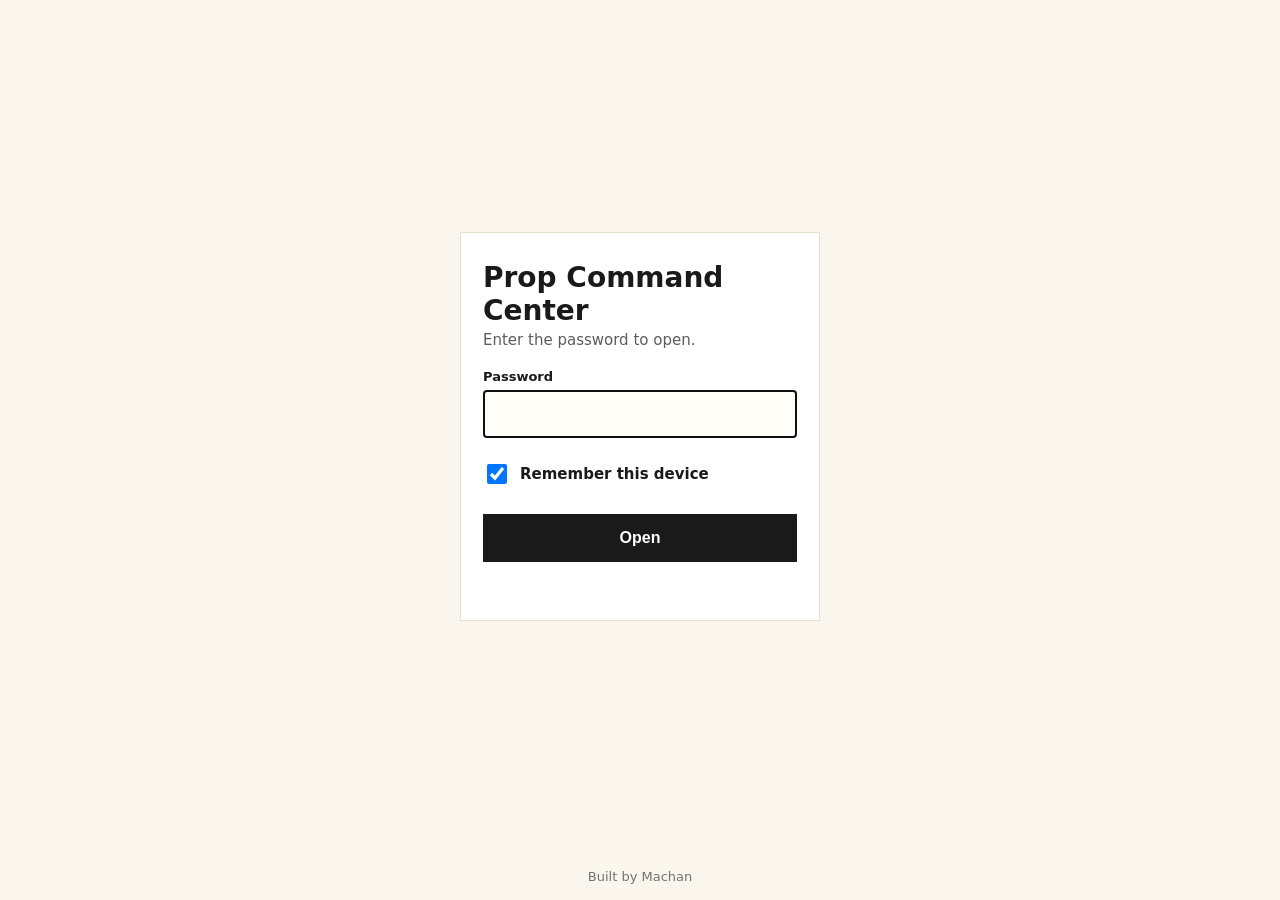
==== commit ec726354: "Swatch: Key Dates timeline strip under Status Check; statement lines expand inline Machan's Property" ====
--- a/index.html
+++ b/index.html
@@ -11,7 +11,7 @@
 <label for="p">Password</label><input id="p" type="password" autocomplete="current-password" required autofocus enterkeyhint="go">
 <label class="rm"><input type="checkbox" id="r" checked> Remember this device</label><button type="submit">Open</button><div id="err" role="alert"></div></form></main>
 <footer>Built by Machan</footer>
-<script>(()=>{const D={"s": "h1YeWA5S7tHNNgfrOtWNBw==", "i": "Oo1t3hhZqyK0FdVR", "c": "kEDi9IxHUt49lgfVYIdogujkN3mgKlkIngv2wSDvcGqTju3mpsMvzG8lWN2YteGffEYh+vo7Dip2JVZgJi62SNiFw+HVrG66ClM+FjWnbofh5jfRqOjZ/4o5rqG7Y/XHUu5mMnhnWUcwvzbks/o3hofQDbzvJVnYc2HXRV2dlFEUscZO+ublq1hafGLnymB38ApVrx8OXNl7DoSnv5vcZ7sUlrYbRLm+ym9WgM2Nd8LHqdF5c0jUCDYfQZi31cRvaXZLkObiif+zyUedu+BftQ0gSzsncukYDsB/Y6I7iwxw6bM3NIHgp7k0JIMmpQlvZJYkVnTY1ZArZCXUy/BKx50JZIihzpT4EtICkZS1hXIMcPoVzS7RUBCFCQhFjoz7CjDxbQF4eC2fwS+369Tbbf9mZtTX1fLhvpgW54Ul442tlDKg0SlPmj0zna7dmIDuq7b0mhRzQrrr2vk/C7zQIsp8YqS/UeTCmr/554+1pkmRH+V9NB/+lRj1whHTNwt/FM3uJfFLPlp/IRru16MnQbzPNObJ/yPBwDNliFyca+HEJ16Kjb0qzV9bHGzF3S0E9U3G7fmhsxyridGZD66B0VrCJ3FC7oIOf6ej5/[base64]/xuJuDZBmrAcQt+2JzPHR+dnAq6W3l419p2ZTEkQjucolO9+fJafjUcg9PXVe0Yf2E5es8KaIpgAJ50uImgVEPYs5RcZkD9+IB925nVJ4dVP0Ote2ip/x4pWl8DwwmD39j645dAn+GoRtqLNtK9O96RTFr4eCimFpfX9K1q0Qm9VNfkG+F8PHwAaC+6C3C3qfibyGzqfc1/w4w9COBWtwAOMLFPz9YAfn2ee36s+B48oMqn+UIpCBiRs4cl/6igzdUxYM6heeK1yfEIdy3RuEaSR7trIFGPLSy4vA7dr8sczd1LglMddBQ6dLB+mTMRArmJew3eoCSVXYESrWikEmModQgyBkerWLtQknQ8z2da/YqAQ57GZPl7wmJXF/[base64]/YN9lefxR7iVxagtrnp/K+qgMUuUgWWT6g++HCgPukfxO3QBlCNld74M4hjBBWtLcYGEwGdl2z18IwvWzlg+FkiHAhFnnB5NN9VkbuIYdB2AsFqEpR4/[base64]/wIoTH4+WDy32c1bp1oEWQmj8giNSioMcxZFoniJuX/GVGrjAA3EXkoRicJLz3YaBO1hBowOre6Emuh+WEC3XRhcoZlo3LGzxCLurjATjQuojBli2hkEOhZsjWIb+5zuQnYVkkpTaLaNAdX5/YSLChAF45omBnK/sNF9qT2GhK8AH2Q+cemDlfPxH/TzL8djYPEjnuwRrFzqt4QNaYtZM2vGYId+lG8x7SWhw8dg8A6YbyAa2OX+gWcB0WrwyLYZ8e7ux4tcW7VS7V+ZSOUxJ4U6yKsexvwVATGXWqrUbk96KzyJy2H+Buf8yR6ZlHcj4ZqL9pwcFpVkwE7ZS8Nf2w1WF+TQ2LzJbBdbN0/Xyhj8cCBK+DZ+JjmymnfjqcXqMeZg7VK3dm3oLOUiUG2WR0SAuHx1vRulvGFBL6EsHj4nM5SnQ8dC3encgh767woTUthzUOuVCgctER6Mw901mShpTvvXEOkFin58tjF6LqUAPJUVd6i2+pe7/[base64]/xHNIdE1pKX59PNUhz1RFU+rdj5kz7nQsm0Fg1MAacWo+M2t+yaJH3DQOqQ4bcs5WEf8NRBfuhpgkCXgrNgnlogjV6U5PrO2z6V5XgP7r9s9E4gon4Zh99dLlO4qQftJqdFpMSjop4fKFLs5ctrXGwbpH5s9SYfTNq81pl3Q8B6QuMg16WECkH+6EZwNJx/Kh4QgypFcved5TSzGHDlkq0DBCPicqruOSi7fi2Z8jT2BGwH4dVdO2jtDN3/6SM8N3IQkvRAJdO06/dF5pK9aaGuLg9gbJo0jyWbbRJ7GLbk/Q54WZgUtJAwCrsX+JaE7p1pOxxYWFKSGDc6cjVfZ7sMeMd6XfE8HFEkFrLP/l+eZ+/JT6heLuL6XDmJX/5L3G3ZJd186wBVs0fU4Kdjyya7t4m7GX8ncDhvD0IIiUKy+nmPJU2oKUVLqHNutJHun1TYwdlLFrJPbMKg6hDRlcHbt5ZMOrVVDYbUd/UO/M0DtzMG8DmmkaQbN1G5uz7yKyMfqbdkYyxhwbHXVGP1CMHRSzgGj8Xr2uOGeRFgPBBQU7T2pe949geVftv8MQDCN5cYxkvNFyZlKf2P76CsBZse7/hfeWzynt7K9jauGu3/PzZFWWhyywgszyXnOg8W04bKj4VMTaqHljCHZTIl2w6Phtasi4tT2I83oJ6dNwO6Ib9XkLC0/EJslBPKQ3QInemIKu7JXf/Z9Z3CHkwhJxc0kKX0u66AJRrZYrx/bx6FKSECEPhQuz6HUY69DpJ3U3E7joMTZc82zp9XlWdYugogvvkoW0kKgxi4YxadDM1/4zX2SGdh8UQu3qesnxaL1ffs8lKzwS8zs5YwRitLzPxZg60XFuTT5UcU363PqzB+yIinTFmFD2TE5Sk0lCQyLOHbLaTR5QzpkmyO05/vEUXKOzrY5fLGOAET+BDocR3X7dzJoOBtnu8Ss/fIRhczIIdtgn2/WQJE1bghe9Te4aOhslKuSnzzrBOkDRYrTbC09ZibP2RydbzhPEHP5LFjd3Q1SCaP9q2aGumETezJL0n2yOKwvKGoNWy5gxwg6Nr1aZww9XoTE/IqmF6tHCd3RbxHS9dY2KG/yL1Ir+fYzpsAlhg4+IaD4R/Wv6JhDH4VBWFYtIZDxq7ru2lrfukpBxBa99xHCiy63YLJMFHWLkE+jzd4NCSJ0nQFlE6KaQVCq3OhDacc3TJtLsNvLLi+nSvMMUUZ7G4/OHk05pa0oNkt7pjbQBH6DbFDKK5d+GmEl+ChI7JxArfOf+ITRLOZVGLzaL8ToD64bJFGuMmA2su6UkesIXW/wHP29ZegPCbmGvF2Fv1fsl5ljPP8ODJ2yHpEEwdz9NVnVpAuK4jew379fhDxmICkHONd36qLfMIKWLA86vE3/nDTa6TkVcgmUPQgtesX+N++b24LvYq6Krn4mKcjX4wTEubEhwq0N5aR5zQxxuBoi2wgloDhtoOSUloopcVe8xUpsGlFBno4TQdEY1lyUIkfWWJgTUiP8AP24kiAera5w4nSftehCEFXAk0sufgwq0lYj+Abl3mibJo9zTw3QRQF+mzeD4OpgPJg9ukITYDUG/Tl711FYWEcSI9D9U5t/1rgQffcptq5TU3TnqoAECupkQ0Q9uh5/1D6cSkjAefUa+18e9VR6J4atQJzkvxuLtYeGC0hKN4rn/Uf9ZtoofDOmMLdgd3eBbfy8nlLoQ7M4kNhn9GYs//0bX4C4eOKHFtAj3fYMm7DnHmWp3KmgY7a4flFbK9WbiMoD4T2AaozjekOY08iMqKR+RDqU8ViwlK8hQaoA15v2UBzAaIbJ9OwWI5/feMjmmkP2O9YLUWHKk3jRQYQzP/NpU/o8XX2Sj25CEAns2qpflz158xSiIDETy7jvQBVZCOIqhs/Z51nzw309Cm9QRTZqF80+ZGDznTd7PpfmPg8XzZUHFPijCNjht4gnTvCarq43E/4zcR6vGzaboGr2SgoBhbSUD9BnvO3NhnVaWMZYtPu69TmG4mF0k+ChhotPu1w3lLzaCybggvcwiDyFRkJvMJFheKtwze93ab4X3DDPV7qHRCNX0mVgvxKgbxGa4sFOSuhrzWdcnlojgvNyKfSVV7uPA7fcziAS9kapl/tD3kz3kcA+GXHAysaodQerchVo1B1jvCQ7pjqrIihXVJW8Yqk3cvy6y24xXSdt3nsSv7VYFUlT3DMJ/kfNr589NHUGqPLoHRRZGvG8kJpRopmHnUuvorJmozbm7NOGcW7a1V6GaTdoKyDFyWM8PqvxR/uJtBsOPVBZA/EdFiUjUS2y6bAQkGZeo8Z6RiUlm8Xzx1CofwPxWmV8lvPWGYvHkzo50gd2gAsEoKaxFHr1BvovbuRDri5QT2X+CSnKxAx4+Mfx6CPgOyxI2vy/w/+xPAgSjfHGL9O43xphHZLEX/7jnawoOlZH5LZ5Wju/snb1GCk5eNEEls8cwRCi7sziDIn5o7TdPWPLQ/GZcgfeFtj+FbNqC/eEjmPgbFmLXq1YTwQnGlPqEDVjutGm6dCcsK5YZBOtxsDDWwfaODVO7VUaNpn8jLWZCeWCq/etj2cycALobzdcyVGV69Y7Y97pVAW5OtQkbgTf8JoC7IKC+uxwEMzqw9cIXEkJqlcCb5Pi/bX8WuQaBNqrEY8BqIhFndgZft3+trgDemD0oeum15VRnQP3ArF4ltoF2KI0fweWmqgBrxAj3WilR4rvS8L67pPUch1VbqIuKo0jU5tRdxEh3knf2QZRIfelTMqZzBlMQCMvQ1hzfBaXkzQxvacNazIdenctsyQFKe4QPi6zwYH2aG6XlzBKxDzS5/k9xlBm0Nt+43iZXNAu1SA8t8kVXtrgo9jGEZwEW6y+1Brpe89VSlpTqATkVHeNyRLiHVNCdYuuN+apLfNZGjgr6P2KsWN1/GQue6MNzQEiW+Jqu88T2saIF27xQDFqNHHFg69NhVpc1s3G86UbUaq5UmQP95tbrLCoNmmbI+PstvfX/f4u7WF++MwFP/+gcTuQzU5eh9RfDrG1BX/9mb+3zpSHCfYVpnEiU2xqjvLY9AO14rPqZcBkkBSwd6gGYaRx8+Cv+HNjdebWC1/wWpZXZ6bL+sTvj7u9St5u9Ah1u3bx9lbJalCt9zxdCpblEdTSeRO9VC15zgX4/vTSYU79st42wTB88yAwfGHcRp4bFU6DlzpSwE1eHN19HU2VFvx7BF5Bbt2Z1bJvzea+rN1ne/LIJCtdAahN5qQnODXz1WjIJftDF6pboJUKuiOw4mAbOl+YGyjHluTJWOW0569/psFHV1HU3bSRWam/GK+mf2HD4CxDghLjeXEsXM2FKG910XmNqnvstcvzLkuQ33WaaZVvBQPImBiGbSk3znU9FVc138CtGp6UV0LzVPv1VIce+2vSdPHPQJBDz3ldUWxV5rgu5wjugJoK3xFea2WmK/m/+YURic+OGm5N38dS6JhYyoF20zMjRgNjtveL41EfykX7mdcgbK401GTvo4r/pxuSEJnsKuywyxvAcZh4TIZDNZyyipVQ0yYG29AlAS02HYBQwnv6qfgyUnqfNKJWssMSdlRE3AhH4TEw6jICUzt49aTFVE2IOfc6l/oxU9eVnu+9EYK9asIZKayGJ2gbytu1snnonVz3A0Gm5CD3eNx3H/XcDsY2Z1hna43WboHvnHonK58HyDGNQRoEgKOUrVBjF8LncKHwt7+ZO6Ve7riY4zSeKz7NqPC4vhZO76dh5d4nrV/aQzIIrBvmeQRzrVLP0iRL8XG5bNuE+pSh9on4BFqi0AW1MguKiTZrjrljMwkb6hNKNQd5U+iXNrRKznti8hadTyRk1W2NsIX8DzPgC5uvCTWowxj6pyV3hdB+XpfX3C/WDMBLDYuUXrHeGAnXLARYia51DpUFhZf4qqom5DY89HxsybC4cAqUqzYF6tkuHZzwPab+3tpTs2GScXqsdgHbyGSCmbmh/rUOk5h9KKCF3MUFQrk0JWQOv9VTo+K6mKkwNaLwGUfao4B5N16ZOqd0LwtSeTvEXkEOfSiD6QzGi5I8vGyz7KLew13pvM1/Hh+Dn8bSP9L5L1xl611akoPkrAwx8zcYJdeRaJAo0n69uCC2Om+fA0bBqZDNEeCUIq9MzptJMTYmBKMMf4/zD6iqLmkILTBTan1Y6vIa1zKfFVw+ZzrxttRqxxIT8tcFlytcg+rKj59hvp0XXoMKDR1mwys3yNK0FVQMpdUGSapeAfwxi0rSZ2OgUc92ZkbJwZeXjk/ZN8T5/[base64]/lKMvAR3pRfYclv5pmCybLBJN7ERPUxsW48pRbbz0NJi73P/BaxBiJFNMePp1c7BXg2+oyts+W4FdNYVHCqtgZLko3k7sAbJfQ6wPxbOxxm/9fe1BwRN136FQwOZOWYySkFoOB8pK0fp8wy6O+6CI1hRB5yGdzxrpb050turA+upNZ1nGQFrxLOse9280ogGTNPy5SMfe60yngQqexAaYsxNDoBzgMEm3/y6rEbplUCBl2sKFsqZX96NDhsNU8p7Viiu/5Ktm54bYnKzcWVMdJ2GLSB28C5lBAfu0eQnPP496nz8ZimcVr2clwhWn9hI9SOdaFhqvjmOtBo7DSPRO5qTTi919nvODDDMSuKWdrjhKb1aPGOyZcFVOG7BNs5HB8lnNszANKUF73s7Qn2ebn+orC+SKTA1iU2tN8hcvi/cC6Is/t1ZhMMX4kjDkiUI8zsEBVN5/Z1T7Ou5VxND5KxWvjVUyiTBi4/SXx/bxmLmAcl22nlIq8vRK2efn/6GHh+CzPz6c/GuJ2zXPwAfEDG6FOTJtexY/Cu8O4df38C4xBGlvc9BadnWsZf6Ee2eCHmCC3dkjgYmjtsfQIdoMwEwbXZLrg6frZs2fzzqpqEtIUMkP00Up7hnjjfOozznV8xeMLRhU8K/zd0xBYuvsPxix2cd9XQhUnnk992wUGHuLZwid/dfA40Ii/H8srTbk9vblRwU4vxurt3riwHW4UV3Kqm1bfQ1MH7OdDrszLoPBP6PYH4KdorD1CaZ7n22ecTicsDuYqljNEuOhlv7AYuka6QcytSrOZlWEdUfBhvwJdHKJhfpJv1xix1G00fDjJf6igvX5YfNDKC7fRUvbEm49GGPFf+2Rqa1x/RIKYA4BMDyhI7qosG1BW9XecVF20tL/tbQSS/yUC0pERuacjhABR9M/cyxYPBD2r6UnkqICZf8ZQUHLbelGOeld9J1e2MhA2lYc0EQ7kLeDXOPK4l+ED9MrxJyPxhy0rzpjbPs9DLUocWNNU0Q6pgyQv6tcmkxk8mBIcJCcrfDhqlvDlPSNM5o8X57tS2nH7iNZw85v4mqyuO/N6jh1xhni92D81FiyJSYQOdr7FKA55Q2DUmHHvvOM9Vb6e9+BV/gElt4OqJPejpVG8MzZioo4RQvGF+qkZQjUZVpyRUAjLo6oXASdmh9my6pFZ93V2oPRr83GE7fTQeSlFDIunoDvyILbm6qH2tF3atDi3IiMAauO0JJAbKskO1+OjbHP/FEGeoKlenRELzy+fJxwa8rwsQS96xZ6rA4oLtxHtP9VhCuGpLSOaJIe9vPSUW2Jql8Ivhsfs6C/MbjlzfQhT6eatHqNMyPR35Z47UMW+OUJDa1vHeZdX4btJFN4qdikh0AtNgMchFQEJrez8ERD6O2emmHIP5HFgZaTMxC+lTIjHIgjdvKWJ4AXIncy1o2vf1vIZvWy6dkIQ/Pih2xGFWPgIJX/4PRf3b4bGFcpRDRuuslIVV+9uuZEc2sHJi1Bz5qNgaKMim/MiB1Hlq5QHlbesQs0sjhE9mUSw1MlXx+kEnQ3SxiMN55aByYCQ18jlDl0pVixRI/IXHbCdLVc8nHACwUdzN5O2Ufs0DcxrDhbiH3ZURAyCWWQgp7OXZxnv3a017PmjsJYEXGYZXy2zCnkHArSgbXl6hiyybY6HFQtYdo+X5FZ4RVXRvEd2BgLy/gOFgeHT+37Wotf0H8jMMtO/YFEcn/4y4HnS2EgQ23/9tFCKuKcFsxhxc0+Qo5KHvCO9fkbfo+mz15qbMO0lijawnOr8Jkr6DhHrCj6WuJtmW+aMJRsishMREd0NVPEsTCo7EBpMTQYVwPJTbgcMMH964gXiVdV3Oidv5ZycQ9HX5pdFrFaRN4bD+t1xhiPRXZLlOVCEjsyD//H9ffdmEOtVAJgxsCuZeM8WRXCWOTAPCxr5pxNEHYzdhfB386RisTIqmciQYxT7XE3Tb4BJs4pkRnWB1nay/DXsi3bdwKQ/OfmIda6RMJzLTGcJUXd6/S5N4jLrn5wHMWzOvBgBknZt1djSWZRDwuBpHmrRFCTMwe42VRGrcsRvEhoaTdV0HVMnvSTG0c+qxGqJ4Gcj8rVsp6/ejEuvfpJpND6Tpo13WcN8lvYrtKSqzJtC9aGgr9lZvls9mvBAtMpFrBs6HtGyv2OrcT96ZKfoCAM/KxSYs02s0Cv5XgDUVC2xpC111wtyF27eIMLDwqNTjKx1+v1R9KdUQublTkVY9tzhNlyA5ZdBHkuBL6RnQ8QYLjXR37PBTRPrIP4QhSYwXrOvB/xHfl7yZsU1cH0URyFZNTd90cywnwm/6wh9VMZE5MLB38TIXFDlXCbYy4JWlm+id3qObTI3/kLsTP+znuHQ5rBbIbqY0tJThMo9ulV+gAcJ2gfiXYVQnc7sXBrT1R9hLSXLgQSxJvhyIAcPC2SpfE5qjPSnBC++dE118KYzcVQUvahehJ4mMaeMpj0o+WiVyIREv4t8uivalIm2cV1wa/oEha9U7vBvH8sUtf2oLUbmMoZ4YO04drDJFbomYwxF/SJwEHVdPXIWZ5AJ7C8AsSMVh9eKZ60Ienvtyr5Fij8lxYMdThW8jhHUVYpVX7D2xM5XQUTDZQ+AHATm+w8CmyO19UqsHDl67HX0ILg1aPuUihop9vbAe0k1boozy5kFe+ZNLxE5sFQoPYOEbUi1QUl2LGiF8VYMX/rDS/XNLTa/P7b7hjbODi2vdZPr9WS8RmEpyAJWL857OgLQgcUv2hQiZDjMkAc8wOnm4TBMOIVOEhcTTJEPNmpWl3kpoUJ0BXliYvryX92FHhlHtiqWKiWCizsuF8zMxAjs+H8r4xYD2/73iLKBtMH4eeaFpZ5PpUfZHBtOLRZ3w2IW963JKxbI0AfB9XgIt9YQaVnKFEF8QidRC1Q1zM2Ome4bHEIyHScLWSmrrCk59Ezg5fmrfHPs5IpjKV/W6rj5SAp8z/Dp8aIuKlBVeQinJYVL1ETN6yCV5miOAOG2ildE/BAx+NH/RwngV2HdIPE9xa5w9kE8khpgLch+Zc/ETtHH28b/75sDvfukGEhm85ApP2cpIuRWwPZ6nbSmmlBgY267HVgQLPjeId8KlanrXhadwn9e4xxGGymsE5unDkpotwqlj7BmL703GCCSIzCRoyu9TcuUm21AqiHxZnrpvArzmUtgvpF80qSQ2sRsCwecaQ+aZAMF2Dob0tmJXTbjT09I/dRKBsq/QOhieLExNGqh0djZhzxfIFJJ4Kl1T1uKy0E7maH3sc26d+o64wHAxJER5wcWYhRVXNg/ip6prQ6venp+kYyfRzIlsWjojkhTmpbnHpO9bLR/JHJJMUmWbeoMVGhe3nIuQE0xDo/36mzV6EgpRIMUFgBgsXkwcQUQZggSZscKDNMOb+eylUsdE1OAQ/g0MHg7pqr2t/JQK4JrvjwTN2MZxlKlQDOOo96ZVEBpm9uWepEVOlMcrvv3fW4V2LowQEMcyem4qVVb6hl6VYT/1nUIne/QlcPdAnFo9YPNfngnr+a87kNpqeuUxPginXrqGGZi7gklTBI3+Awmd0sdQvv5Wzab8atRHJVaAxZiJlj8H8aPwWXBUk9HHvVx/QGzsJrZB/oGXza+KECE2UJ6fkBSknNA6M5eiKBwPSiFc1S8fxi0XBiUMCrTy1SnDu8tpw5BPvqQMs7JoCNm2OCOUSwAKONqOLs00k0JUxVFPVsJuMZTvs7xweLM5BGQE7CgViihr3bBonIrmmB2r2pE04qp0xJ/[base64]/rEYWNyHlPWqL5p57b/ZbkeqJa51sFCKbzqb4QX9W+qBpI2w0hYGoKQ7QjzdUS5+HgiiK6AjOi3j16okt46t4Z2Vfdz3VFLTsrsWX30C0cBS1wWVNaZp2Z47cD7ZA+1Z3ie79KCUAmUpd4x0UZ5SbIPFTf8uFYq+BYsSPgHSO8a4P2LyvYOCa6P9fM+kipnHgAQNaVCT81bGUvEZO/TshJ6qezMdd1qAUluM8Ye84QUI4iQGd7koKxRTkLnzU4NtGAcdXMEuiucycw9NaBZ1in24nHrjFUGmYOZkTbzOOUxJPWvMQEcVjzk5ht+iIg1qKyFQLDic8eRglxh7dJCNU30WrR+hvMXm/iYf89HmJEfkxzosG2LRuoxMlVqPN75s/Bfrmgt4/6I1Ib+W+XEpxSNUiQ7P8MFJ/giNMGv1ffGQ3dhaNGANbrwEPpF5rhs5oHQDjaPXNrFnSEGUdRT0ZxlCJkqhSUJZ8flMQHChwZLzt8ZXjnf+qkhc233mxqVaGns4alz/CamcHdqzOByvz1H3NFwIsEAGMJjhHIpIMC0i1JbqIe8ATzt3egiVFHsTI6r3Nq8V45rH8R0kaGAM0/NE+9OKCAXMLnytKONRpOK3qOegHMk3J/RTltfuY9Ir55RhbnEuqbmJbJIZxZ2uCk3fipFkLDAPeVOiucbCpWh45TSWRlUjwZKq5gOXqdr4o2DOE/GlFB2PY/QCCQouFtraXnvfP1pWH+KpjpxJVQGSDDiyFhWuynj+EpScSmzerL4VNNwpbqQxIHtlrhwN0koQmbGoWofdNMRlYGBf7jrbkjMgRGYLqp/XHihzBnrqKTZiuDbaey2NCzUsCLI3b+XrNTnkTLmnGo2Wtn4/43a7XkRIRiIBhoYDYKZaFrGfSSBuMZBkSRUWe/GmOjy6+UkM6vn7OsQucF76ddfmRJYzvDrw5JJzaukYkiM1xVAgsylT9RZiKFZ6dMy2aGVRwnPo6JpHmIfN8sxbL2M1RVYBAOaA7k2wmnJFLFTmqLcizIWztjJQhsCrYppepLRf1VFc+nKJy/OXYgUCMoQgppPoL/CXpeIlxnVGBQSUtHOHWKWovZLZC/wkA17F5L+IKOOIWqyqZK++vwCuqCS3SiYUqS1B1401cx8BOIwVwwbrAz1pD2EVm4hPNB4i7NvkVRjItnmNVEe0k2K0oWiL8ayfr1p93C2Z/f9uvf7sM0+zp/M3REg8cZSfM89taDVAano2pUvOJ/sMlPD6XPJlsBWGZfji3+M+FwLnQjCO/4dIA8gKdP+lHbbX2H6oKTWhDlwfILuul8bPX7ZhYfEbJuaqpLswRDb2h4qqjHYibnr67lgqG9zWTQs3gOLIulgWeQaq+0LRaDVv/jdYAJ17fXyj2eKpMgxFDiBdE7gq5NHgh4PlTM8RxM0IXdB8IF2YNHIA7yzhASTfmFZHB9I58SyZKkvXY/wGq18oZN4iZFI1IIfzoBNYdpW29s0uVsOVbnq0lTaS05JfC4XztWID3qcCwuX8hzH4JGjEMnXK5AZaK264j0f5Gz7wh57yO7/Jq1SnAJ7uH+1S9fDlys8PwCVX8U1bpWlH5Q4UJw9MukW6kfKc8ayJ42Zx/AFfkoK2K6NvJ1KrMqzVIURPmaYsse/VGlnbVKI933SVSoqFE9GrsQ8FfoGNTQwQF/ZPCaGadlvNRLgbOlU11SH5GkBY07QqQlv3yRtYPKeGWyqq53Sn+g9QMuVt2xX1i7LkgHSzGCnjlZ/qidgoACneAYNTiGDjYzzrpzw6VeeTHhVPAhZ9diLk5KQj8GSn6oaQ+4BnB+LGIGEH8urMs+fqSucQ7oI/nQulLWD64v97rZMdTAMLrCKFyRGc/AxB60l4sbNXMCHHLcWXgbWwK6UdRt7URUEBVdvGDf9wkPLiAy3PJiTCClUu1+ZUaLJa3ykGSRAmJI6Xq0z9lCc3406F1gR00tPVrWT4JQJibSCHyc3oh1f+XXUgjQsNo4KOh/9kbjbxTnqUSgUjAxiYxnMninzkq6qps2dGdXVbAd3ayDCVfAMPzkHpuiF2CwCdNcFq1kyM+EXDp6VqWFowKMcucERoscXz43euD5fvGlbqKIcpclU+L2KE+YDunGonBsmpGzN2pmA91ecDSZhlhODvDPfVhA/0zXkVCLGqFaFfhS2R0XzrKYjFWXIVA4r/p4wIPdotUgUkjxmtLA4MH/o7Y9HDx4bZC/rZMYe2gFPmLvSJa7QCpILUlzsVlcarNHJuh/XCzeo3pLx52wF7MrF8CkbmaU4tWm4BLERBlX3gDLCmP9osQHtFqkYM/1URSRDg0L6mGjKvdJdboQ1qNqBUqLHq4KCqbMzULtE2Gkg+yHbfZnOhU7XU1bkY/IR5dKEvDeP5oxHdOZWXvP1bc4AAxrpVZJxYEVbmeI9QcpvpsAIMc0mOvdelLzL8QkewM7e9Zby1aDpzvqJhmSAL0xMQdw3DYYJjI6D5ActyYVfNZJ9yFPiIAjEzney/Hd2YQIUBR0WoUbvspkjRyrRiUbj7Mh3TnsePGwXUxSOcQh5RUCgwb57eylI9SZhOjOczALzbuYQVvYCZgReUX19bcqZVU8biG1GeTKGQeFrPBr1Cv97EKEThSy0LIvYxNPkh65cKLDAsiullbtP/8SxTmzcket0+yj22x/TLk095Y9lOPsNZrsZ59MGzKk7b8n6pQNiEajub57Ry1wuRP+K8Uk2URY/vPT0p3vloVtXv6k+ebOdCF84lBNX2xlPsNHijYLkCxhiWNxBI5LuejUhs/6hs0BWU87cYz6HQHZtyj33rhCAgU/[base64]/aHyVpD2byOoY/8+qkOjyi52s3RpgV2+/BT3seF1EDh05VArCMU/4Mmn6TSRciQcXn6JjA/IlkHu0DQVS2KsyNWC65i4Io1KvZNAzfrMPcHtbsFST9NqYELQKSAKIGisLk3ijddgGuUXxRiMhhkTa5P+fghS2gznxgyOiNEBBPGDyTy910kihA/kllrEnKV1NCwaeEuLykQ9Uj6KPg15L9zFA+CarWy7zpQvFA49R84H5JZH3ZmSitGU/Tw1yPPzq0bWjOQC99efZBMdxEIZvPmK/[base64]/ofcnxm/9OxxERnAbPAh2bc1w7yRy5FLLDS6uiZZnTpwvwxsJKz2YnfW5wJiKtBpycoNgcVTKLMeM8nDlhOUAD6d+n0Lcxb8VDqB7ix5/L5nuSu0WJGbHujIDf2KWKUMxW2863OCMhWEhu+w8w79aBVa/Hh7XDiTblx9c0/x4/x0LwJdHm3p+BVXaMbZdrYW5Czz/DJ0WCFvyIUOSj0/FeweO4Oj6zEPCUqpF6k73lD33bK+T8fRibsmoP1b3OMtc3vZyfZbn98jHkohg5GuCO7etPfZCA8zQscGmK9rtPEB0BbJemnYthkiKmWr7t8TCAklPxrQ5/J7mXdEBdtPJfNPJQopzXbjJNPLHtp7Y616TG/4WBBkFuujHw64ZyIMTxemCEiHqsAoGx95s3AGurLjOADvduQfLXniXJuZUoRpr+DZHcw4MElSOeqdZvNEH6BhgAsa+slf1T6w8jozCyHdjoxe4yFW8uSKStoPA91rsSCVsEGJVgtfDMkZe0M97eQQqGZaorvXMdPE166kVyGg2EB5RVqktpjww/Q6MUU6/RK3ixfwga5+ivzeGSHr80ZZkiRBy1quNKeh1wC25lBkfzXWzcxFWtW8tmno+MfUh+iGMMAHqlolUzp5/j+ngetyGqrm5RPwYIomYaVBEZGHW97vvDmS9i1WY7UOqQGi2P97pDhS21Wtho9kFc3NfudNfyYbxOtJ98ALbexv5ED4cD++3T4mKSeJcXb5lQCbF4d/hxm6GEkbYnCsBbBbDV3ZWPcJZsWB64ztccWYrsuvppWg7H2IKz1aC4vDnRe2gHhUh06kRvXPlRTiw0SF03208XtQZNu7pA3sFAT9QQFMTruz14fYP2ohcvSuD31zvMjcnHK0YUldS7SUSaeEpaexqMjnWMebPcLSpYSZQssiXkhhF5pph+/ELP+51XXtW/g2LOwd/K9RdDPw3l0teYAjTS2pdc6Q6Ec9IvCA/Aq1XAm5LI92JQBZsyeuNfh5MnIIHBTj74NiSfSDwbI7OE1LabYBOdILreawLEA9WIRRCz/96jmN4f6BcdZX3rPzyunjyN5KwHxUxfzR+jPX8DaLDKDewxqmtpqVWrb6Hbo4bYY1dBfMk2WY7b6mcfOkv/zI+gdjEAKAr2Gw1XDemLZzH1tT4jqcdDRtLFonMultjjzAMAPN134W0S3RV8a2Fkr65uNNl0CXtdq+++KFhiQK+qFxis0KOqfEfrVpsA9fP+tx54xUM5Uy7XuW8/ftNTdAmVsX7OunezzvypjA8RXnxCI2jrdIr2AoGDw9uRA+t6zORlUgiD3JwCN9sN7r0t2tznNwP1wh9iw5dwfrU7oInSJZjKU/XA4xDQXKdIrQwjmLD+uoA8IUEmdkrQ0MUg9TE0SalizNBZwkgwIKgvJ9IeEKz8fxSQIiojBV1L/abjR3bAXC0+5aV+y+r5PrlcmGKXoBgX78eAhfK1m6O7/YOJjjlS7lwdD6NX6odTlY8ENfBqPcjPQrmiZnes513kq6XBDXchdMaVV2+WP/[base64]/zwvewKmy0CTOLcV13cxzjbgANJaAqykYdZ4cYI29hQOwDmqStiTQerDGvmvoGxE8NcjiRLRM5MD/r1WU3VUOeVXKGDm+/V80Wmqn49dXHmgSMp4PBTw9RJyYRUcWIa23ml8/GU/Fe4TH2TRNK3eGGE+dVDwdr3xzuYryPOF3RazSWhU4rFdVmgAuR5KrJ5a1W0gJvgTy6adLVUIDaXSdbnLnd91pOLHWbibe+Ki5MYxWUJlFMsvtAbxpMEaacqtFgamvTNJfJDpqL6yPXlty7q7e0JP8lV5Kqg0IWPw/7lrMaH6GHsjE6rink0dij//aAkv/bmlOOJomHertXxQcM4RKmPq/ArsiQSO0EMsd1sS8mpAZaPyie2KZTgSZIRlmWfEkxJkHk9vCT78KxHq5WYupE1ts/[base64]/FJrHGKl1lA3DLxH77UQdw8RA3umvnGYMn0GXeVTnAu3WMRdfHTHvJ6TUruef8jtqz2caCvEgZ1B+HFcWgNLKjamh+YVX7IlVYkqnZ++AjW8mH6mX/GSB4JjVnGek+p/6O2ybX9VwF4akqIh85aUGT0tS1mWBiKtJy0zOb7mJKroPpc6zFRpTEqMbuJlH+8xOW5/8rIb3zHrZBlFNpSGCzXMXuKqnniiDfirjc4A81e14nJrvOQpV8O8ylTp2liaMs/gR7/OTdc4k/wJ3y6pKyFQrGjdxC5LjAX9VfrrTJbqkqwEDwNU/YaUOZT0UnB5VG3bUu5HfN9Mk5fTswCF9+zx9GS9g6QKWd2rJLDbSNi1wtTuIz+b3EKSyYqyGJ+3mwXWNtJQu/WFg/z+EQ94LvvPdBO3XuYCH80Guu3c7Csk3dlNltKoe1a6ASyY78LHTNFhEGsO9h0dAQ/FzsUs5epWFwsKhE8apZW7+aqQmbNx3JRXHmZ4vxDSZaK9vY6akzxF8LnE4f+3G3z0gFEFPRGKgc3sQBPe1sAjsW4FvYUeFa7qGVxlSaTPqqZkWG5gi8HgSqqfgXqbTFlo26auhyZFrzjmjPOzelSZ4awamGl42jmdlaeBXnefWb1/vRGeWrjUiXHxm9s0qOvz5OUZECryOH3LT3d2m6LVGbQdRDuJ+DltkHL7ekwiUmZcOBhXNTZnJze4RDVhu0qM/Tgrszg0dDuIWstMKWZQW/+6LdyxX21ancw7Pgvn7NkPXEMfQpBKC5ZwGQrVqtU1In+18BcLWF7JR3zBUQ/[base64]/Dnwe9z7KjigdSGhig0Z5jL5bqs3l74l6lWpjUaAz85DnUuTvJI4D5m6AOhLstZCpb0ULh531UYtIOiqdMh0ehXCF2jWSr86dVWpKDFALLu59Su5KOE/eLUQBEZm+Q9MQ7HQvPA3kRhyVdsXiyBhdEviNqGU0TWW19U6Sspp1N60mmmdxjVm9qUk2xaM6nKTVMMCpwwkWbluoTmVZ9ppMlU+7vZpIL/OCY5ywhDgBpVt9CaO+Xoo0qiTPPvZ22MBZFoY2tkfvqcy9LRs/g3ZoOb+FKCPz98/t5H7cZXIARkx2j67xw0sBAlm6BVBQhEJRYsZ1LrmNZmq0Ss/z24tkfb0KvyMVwLLntix2qg+bJ5S+2Y7Vmq/HjC0l2qBaKcXk4kpojzFwV4J8b/RpjdlNJDwuVSDY9owMvvUVDKTQBEXxi5px7JJyfpNBgTkMcsdNYcnSLeGawUsoF9rA0ETv6KMglHU7AXUT+PvJhE/Gi1KI4sHEPKV/xlJNhQBUvGQlHQbbjbcf1l36ifUwG/D8XZ9tIKU6eqGBg1X2FdsvIU1bvj3fP8VcBlmNM1N7YM5o/6AwZvhGRFQqm8tWCtnvTkdRzNvNLdN/GFD7DvSAppAKpOP8p3N0bXXBtSLkrxx6muomeM5wjbAO/Sw4dbyLVvjhpvOEBOl5YLJ50tzBKfwj6/NNWYgHzbumdQSYs02sZfqmmNfKBl1I1jzwlqyV6ss25sqUdVcjoLlvYehbg8xvPiQFHfGzJO4DTHBkx9us07+fpfq/AvwaY551OeCErbhrLa75ihovC0Qi/euzLgewvxtgmQwylAsKO6NDsv3M2N4AluFbLVcEKb8Hqrx5i6+UH1VPATXlPD0XWegUC1Hy46pJ20RmqrotA/[base64]/D34uTTkyRJq/[base64]/[base64]/JnZZ9pc3Y3BwxCxx3aj0to+jQ9T35F+r7FOnsOZGKpNtr/7QYpkY5zbAAH6VL0bItDUG/Cc4bSio/ssuE4UpbMW5wVy1SicXYlGxbcjfpR3ZMkbyKP6Bt7TyudfSnFfxV95iGhmQk8AHP3sQ4z+mE7ZvECX40iZb5PS59XKcklaFIFB1cIGQ3PYSuXk14no4MQfTBklITap2tQMD9asf9+1//1C0I3cXS/q/8d4RmWgpztCk/NI0RpfhvxGsM86BhZ7boglrctSYZg3bO5ygculztVm0p+9p4rkV5HT9N692f7lzYiLo0hY7zfvd/BazxKOb5amriJmVo9iq3Wm9VKEeWQmEQ7ktyeDnCkbBFTmnqUBTBEqJZRnvFwZ+rwH7EvN06B6vjZ1lwIHA9mkKM0XtwA/u/6V9nRC5ecMf0rBG2/[base64]/slLhcrE6SppjuJGfvTFo9g6xPa0x3We7G/ss99fFJWcLBXUEX63F2WN0c57gJV87mqz4IVB7DdOccHK8787h5oXdmTbrIX3q6/oHT6qm0MRlGcrFdN2Up5i6Lo8tLRc+UPgHF4FngxFFnCfBvDGJeoe4U5JWVJQmLPFxTPSahCKoHNqgtGThakNcC3//0dWFapGV4BRq85MW2NT1BhmRTGl5+m1HX798E7BOuN7SDn63YM8Ey8BjDF3DWVJcZTVzm/9vdGg5AdeT6s1RN0+UjjD3+z43/Gkb+aSvNdOmsOK/6/xiNRx3PVIr7iQIl5pTEJ5Yex7n4yTp8BoFYREpKIQV5AbVZNikvccMGhb3tvCJeFd6Q59ZeA/nlaCYLlVIKay2TYVroXtGlsZ9h95pNyWcY3RbLetSvHrdR0ZYoKqJS8GwptgKZpdHOND3ENLB41Njm5+/l+irzuJY3qcGqUZ4qIeOYgyvEJjhEoW5QAsb1Dp1JZi1Q5yzGJMujNC9kTlaIXZYwlavwcKZkuYRQX7+/oY1HLLBqw5MpYVKOjd55vZ6jRPbJ9rbEXRj8sud6lhEAWHCng6KzZ/2brRCAImQPFx85mF7WW9bjvOnMpTsFMd6HECYV+diOHoRTFjj9u1LzcZxZwKhJuKwOcc5utN80FxG8s/JkkBj5RXdytUdoaST/AHcVcHFPYbbRkCjGwEKD36CxfGn9Dc/x5XJoeMMyVhDmSK4NqddY1kpZqAbNlSpW+7N6Jtlsne5SGV65A7LdrCpkr0M7NKKcRps1SwWw4D3wDsje9vqWcKHP/[base64]/W7nie361n2KQkDb4oWu4vRcumZVJkXGUVWO/RL2psFM3lOIoDc4GOiGLrcPmerQmJgumWrOESfFfydxPhrmj5vf6nbKwwwRNyYfJoMNkROWxqLRivpWbexonH2PB/j3OoGcpDpUzPqsaifKoj9WQSWbUBNZNka5jvwcBdznVPd4tDDjsV+hyMzk/zH/ay/M9lc3MXPXwRKXslGSodatF1V+QR4aa0ET92y39nbtaUQXGKDVx5i7UNpOOakz9MnN+uXNAyJbWL0qwV/lVnT6bRZbpQ5TNgNFf7uGkikOEYUXjalW5Mr9F33f3WRWPIn0J0JLOJiMzMS3z1RcBWNFx3+1Z93ilYf0JSzevtxavzOoXVAfjA7ciVBqyCt39IFhxs7xRB9PF7G5WSvwBqWXmsOWxhI2Kjnuxt71bkU4HZhhkXTHLA0OKAvShsVcqMBiQIRKy/+Ya88bc3bsWdfq99I+MNe5ml6EyCuhyq0NF9C2Q4M0TFcYVKMxUXbX8Z2D8iITYwPywLC4er6QuHgH3rAsSNs1tHczCLjGd2YR/NdSOEGoR5Y+6gY6AmXpmo8Pme3IzHo2h8Gv7mx5thVthj0NV1urBGPIeo+1bE6c7FpJSIoT4kChI57ETs0gFqobW3lfv/ejrTZrck8UlqQGN0l3TsBeAyEE3tuK9W/iwmGx5Mt96Wn768ufnTLfmypTMR2rFN68twMo1MHtSCZi2cS/kYOooMwAmmXYqz3UiKUoWcVsptF/ty2d75C2Pac044u0ED29c2RAytWnYWmaxuJqAnAxlzGXRj7I/XgAGE6GS33rEUCU+zB2cpAGZXOSUi996sbPrAbfHH4/bTZZN5hj0qU59viVWAAxHfKW/9Ga2l7936mVJv1y5cp0aqN6CHqlhwH3TX3zB26mz1RHFf5m7F5IcBRSIRN84xde7GmuSmII5QpxKNJYKFyZzVvCWYq9otErrjU2KQWj5YOs/nElo3YCEkncBiRpu2BKdYt/aTFax5qEiUlYWTm7ACvvAlUqC8+ZNMYnwK4+MpXIkRjRFHEuEBa24CWxOjuUmmkl6fby0qZehTR/mPjdacxcLrZ9Yx8BGuY5AkFQAVXwMg2HyeeS7jA1XJWPAw8S+hmGvf2jD8R5Nl9MHC/qkJzX7b5YTt0/agrucY3XOEjmduKorhjyWha7tkP2ywKRxIvheEAYZNJefb7aq05/PqkN8v+n9R4JG1Sonpjl3XwPfoizMJOlbt4XVlqklu8PJwr9t8z4eUiGkTN6zIXE52MnOtUMyjljh7MaJ0KICId4q+4U8RNSPglQ67d4R+7yerq4ZJP53uYEMHJ7T1NO32jxO5/nfIOcGpzwC/H5Zy4PB7W+hXBQOM6c8JTDhAe2kUgJ9UXqFXVqQCvgRBcjnOYDvJ+wYP0AAPndRlGkWdkLU6AzTBobLeXlvd82XJ7vGgYk/[base64]/e+P4cRdVga+A98hYSXvtukaRJ8rKa/40OH6csOsVNr1F4iP3aUoStOkG8o3SxB+GFmp+qaZ7VN39UT9//o5M07KnS7PxWGqz/[base64]/D6OWn62ivvD4QlHuuBq9nOVFCCrSy5FWk+1dOShc1rE8ZsqRsfGshvQIacarUMTLHITesCGee69/Bog0NboaPz0mXVLNj8XSTmjUZJeWtY/k1YEnGTakDHLNHg5IeIW6vWVQ6doC3SDX9SSqtqPp7551Yfd66iQ618bzf7igcDoPVEjDrmi+bxO10/TSRevUIc7dQ5hSzVTnVv1Tr+8x+wy4CM8VvQuHSY8LhsZzxUnCDvUYfSVbvSorn+GRnQkfhlJ7Rps4H5TCGxroUiEqz6ErVLLE1XDJedlNByuxC8Qwu4mITye3MisNI3949s9O1ZxitheIH4f+W4Dq/EEZt4v2kgwaoGNkWlwZAkIaAdWq63r+HpirjSfU31aCrfoH43d2/GSL5x4r5GcSIRX4ZtyIIfjCqZ/gL2VYsiOn0/BpXSG4LYqqLlhe5RohsbCzmh4m/OKQc8IGtA0JfvkPPzSoBXYFX0c+b9LoHJHcS4TdUdcQweRKxDIHN3XJwvUuf0UW0YrONKOxlLZRGDQIct8ybdQQ02jdpw2gVqx+IfqK+Im+dmkK05utCZ+jDXWWrMkm/+n/9WPIghThRmdPyJH4RB+2f1fyX03Qe5sUcXgW2Ig1pls1RCjy1lRsWsv6jeYsjH+gYTXO1wEhIig8FOqbUhTibRc4pFZEjdorpGCFLLUqzBJ+4eMnpqwxzvTzwoWdCDlwVkrxLt96mSBx3CGzwawA5J53mEkJMDPywn8B1+tUK/XYz45BR41bGii1fOwVaSDV/WLUZ+C53/RSt+MI3bOQnpkp/yh93v9nwprJ0ZEAoSFnwi01JXb2nqAxP0IafYXpdAaYOGSvbmKZ8tjcCPg4VBUB4fz/c337UB8Nt1980TAmUm6ba/WcaFLo9nbB8nqfdaHjXiEoPXRaRBpV6kBuqEy4F2JcV/ehaZ3S7/RTlrYSO2a7ZqkgxlbMlh1w3d3AEH36MhOB0Xso4cxj98cpW54LAA05+IUqmBPyO8rfVcj/aK2q5ovzxwPpL7Y81KyGW/jm61Zs4BuezBMsZVzIh7ZX2NHgxse9yuRWsWiHceM49wlSvAbc5/sAVW+eWyKjCSEm8EUGk836HRkRRMLai9pY9MMgE3m08G64QllkOR9xgQojCVEd35o8tMvnVXN0aYODmuXd5BzSPSqN/7FSkbF2pQOTbbBG6HLp7RKQdRABrzxI3M5ToWBXzcU4DxKe6RJ8CTlSJSIzo5/5nOriQ8eRA0tGJ4tgx7hwjiE/E+Vc6pDmAWfNv0jUc6F5DTXPKZB/[base64]/yA7BXUSz5FBT7yF5J5Y97a5aTirJV2/vkN3L3f/eUhnXJx8k181s7B6+K/X/9dH6jpGP5QZACe/Z5DXXsNYlPbxETCgJsuXGWQyzjKPjF4XlH3Zj3yoX8CZ0Ou3lkrtE8CzHlw9VvZLJC/dFt9sX9OXs7fLn8FIh5dKhx8qfxwtxHckRWdpBE1UNmrx7BBb1wQT9arbjk69SIltZv8paYjx7av9ld/S5cU0B3jSGS8nUL414HZqACJcbLUCpyl++xvYL/s2GQ1a1rMU07suPssDi/C/jiEbZnfWf77CyMsEbcRSssnmVFVlHgVQcx2NMe9Lj650Q/UB+4Guum/8KixRVM3GBeVzCFoe+OU/lZWceOIqY4KKz05ZIaEkjZOHy+zAHEt936nPbffcy0pSvUtnHqidfNe7PiWi+EUo9dnzFzs8e9IotCwYDY6AuiTDBtvR8vNDs0cqX/DBCvt2LuS3e/SvOTGzB3I2QkW13bMGkWYWVcBceBCPX4zNbUcdosAfkQh43TZE4aQhgXdPwpsNosDxaiACHTBlL/h5hwRypJ1TwKwdmMz0xzc0K7tMPY52FgKkmRoj90Mr1/ITSPtvYyBfIQcGuzCIIxzupoiJfHe8PCiFSx/oZwAp/bjW/YSLKgVIGfQNOO/hv4HCnAmIMwg3XJr1zCxl5reTbPFlM9qA4Ng9xocyLEl+2sQryBb4prIi3qTwDbjfwfOJQhe+Rq8KkM3v3p5bfUfnPMsOQMpd1TFuJX4X9ApzPzo7RgyO+xfpsVsAnv+nlyhnkq0JAZcD6MMXtxhAkXHBxWvUxCz/P4cXM4Ttr3DOWOv3d1o3rhai/fqtarFcmlYSHSnEoiOCDdCUd7ubvbKV52Xvy+8HAYSHYNJNvSmkaOLRiwD1TXUxO5OI+KwVmOgRVU3zeMK6tryfN4VPEqeRZXqDDmiueMBdFDPyiTuZF/9dMIZcD8TpClRmggeRWydPycJFXthxsnZC41QYnSFY2MajfoOSXadyV5fTe/hbf0IqDBZLJpvgvwDgiKt5lhoRcF0kHLveHeShuPusTOpGf4joZjdXNabbGQ29aNy1/BwVzSVgvRGUP/6X5mGG4mUyTeHnnCVy1refD+pksbSY1apqhQnftMk/rsC28XfyFaS/h9PzGA1Z37VdZzOJM7GfhWvcab76RrA1JkZsbZowglfDX1SFNH7DSUaigIchs/tqsZPkx7ZekdS/Riz0EcFIujvzFLL8kags1OEXui1WLFC0K+gG4bHVCAFvLfTo/qpyAU7YX6Dw0q9Dv1msC5e59Kr1vbOS9mdENOuKY3o4GQk/x7nG2blxblx4Tovh3yydTeNRP2YLa/4deS2+NpcED4/rQPFwoihqdqjUl4uTqXFuL+7FRp2gLcrv0Ly1J/l4X+C2bpcTF3d71FS5ISQs927lHA1m7sa1R7T99ICUkpzFWB8smotPBuPJzchaapSCSYtPlSpYNr4Bflbfvcdmmc9/x/iHJVviVKr+eF3LkUUpymR9wdTlwTG13RZ9dOdAKkml8/r6wK1WIHZNWo8NY4DQ/A9dpdfUUosq5avJExBPDzi5+r6O5bR+9WTJkGfs9RUQXuNXy8VSGMvL80/Glm76ftXmeYMAWIQteR2VQ7Xh7lpVKCu10xV0pikAkHjT372g0VM37z0jZqs5Txkva5IPBRumhrhoisywow4Oc5lSrRf3AjeoQpP/192mxIaPW9LQPmGFjtOPM2OeePPoVRSpfif+kj3vha4Y9bFb9Qob5VCoXCDDxxQIFV/Mhc/UjZw0dchULOoRNuu8a3J1kugRlWmkknEeQXUg5LEGavOEeZYKi4b2JvZjDYC82az0Cv7EoPD9+p+6MchZeA0FYT/nlwQ24zpXzYrD7smVC4XrdK4DPru/p/FzgOlydgZUX90kWLAQguQw/k9xkf6VcQqELnoqALmH3sCpSOeRqEWCp6XfSSgzcptIeiG/sCHxcCPaiDDScwAUqYpEOY109ud7kcefF+uOf34AF4Dzp7/zKfIGF4FzJ+zunmNLfcM98wxlVf2f7RyycMbzaUQ13V8YbIKPVh5x24cIQWgj44Nwr2eSk3DnCGEX6IgKpzKevhg0K8uyLbL8t5/ha38KcEP37EDmKbDqt7SmRqrSqiPRU1j7+c9uffn4g0sIm7WiDXImeLM0DhObG2ohfSd5r4DKjnapYuwLblQM/6MejFgiAgxNjCRdISa7S8nSFOlQ355ENoCbpcr4TkUOhXKDcc4Vl5bOEOXDuv+TKXFMW9An1a2zc9BdcVFwhg/iC1zrMA+JVltSrAQ++PqWe8hWi/mhonby5s5dtNPJKbfl7QIUS/Q7yNdtjzFNt8tDOrq670kgSI1waX9eVeFZ+UVSZwE4t/9RzztIoMf5G7SGz1V9CRMY2xXF8zVUFAZ0AQOttC40NTJPNfrGm21EMEddt9kKeB30VN4W/DfDonuqZ17B/u2v6rQbA2PNs4LcgcP1Y3chBrahT3yCWtYqA1m8iTq8jPtbUo/1xpL9Nmr9jFYr9UXMGORer78SFhu2nSUW5nAc/n+DMESmnAstbyvNfYdJfWzqhBG1RCp1CxugIX4d5XT/hOyWsy5pq9S9v7vbhza1OSilDG8aUtuzfQZnogMUGzsApxjoc35j6OFLGFrnvLBCNRAo7X/l0Rqx14dIJJ2b0DZU135jKLfgJ6qRW6ngDdVxswe1IBimz4IJDXi63GUUnKed5sdpPQbWkYsvqCqeJtX3Q2ZoJrrLcRKzg4oaeYY9t/RBRPig1/7/zAsC2u1G3HRV33+0T0BXag/JxMUFOMxs91pfsG4Hnf84v4ZjwEWWhQLHjpM15TXD/[base64]/QfUH2E3J8K0otkbphOOWk78wMDLtMCkJ3tSplhxHSNE3x38/717Sqd1yMIPH/qYLnKXnE4GcGmoUuzNnL1CZ5e33hqsFhfD2bDT299M7dtJOs25WlWM9mdyg6p/[base64]/zwNQvnYCJ7P8goT+sDBcqnZdvzdbzZVV21jsrMjNjx+6E9bdOkxoC1kf09keYwgpamiZvuBZAV1jHd6JTtiZyV+JhjSKkQ5/knKDe4XusX7a+YtGuJAuP2L2mVC20gmz/bXefoPL4c8ANUi6Z+sJex1aVz41MkK/3mAn9t9xui6TVxRFfNOxER3mGLLUV/q4A/mJbr0RfEedES4jeIXiofMj0rAXelNG9pFN89xANIF7q/yV8+QIsfxJPUkdln2H1gQ/vfCErAUywbR1y5FxEI+w4s2C8VX+RScvf0ZZC9mBJNljqacCtjjUwLpFEvadIROTV5KsWTt7Ufvw3QnehL0eBPJe5LARzzcHWe2dwKlfKQ/S1anW9g7Z3NZuTc2yEu5/MPSVjGOUEy1yRNMzbcgha1InufvfazZe/aeewpxVvBkD84PFxa78HBWB/J9OTSH5rKV3BYdivXqPAuqlNHztQJdXTq/sI90pdk1jU/m3opt6jI6pEhISwudOuL2JLJcus+KZBITpMMduf1ZIvsr0/tgV+uSqkf22bWiN9nVthQSLNvmi1sq3izfj/gCX2pmz1gkaCBdNT7y9yqhEdUvBd6eBYzfDbZ2i6+Vz9mHSYmx+dKHbf4IMjv2h1dnIviRKK9myot5FUMvJ4GVu0ZY7kl7cAs5D5c6IPbvWs4fqpQKv7vovrErIt02TWNiA4ThOretd3XXWL/M3/TCTIH0SRyI2nKLb4qksht451hF97Ghe9xbfpi2v0qvEwWaFSqwGr2ZWnMf5v+A8pVQd4VfQy7qFdrNon7Ii97frE2FtBK4ylTsq777JUNv7nUNfbzeeZycRhLbY8R+rnT9eexBvaTkI/2tpMrZPKj7DblW3nskY5IVMc5eATxWomjYdb33KlpgUM2wq+m6yLqfC7qmVCuqfpqVL28649rC55d/NVO6MCIiJk8Xk8WLJ4WZV7slycHAthyd9bfxPrR8ZOmQvuu1UOPiTDd6xqBst+lznA3njPBJ02Fm1CH8ptHJdRGPrhLYDaiCpNahnAY/xDXjc+ubAWHsAjKvckgCm28vLttfhHI2YQa7TJVmSNRpnn6hHjkCDw3rqzX9bJe2+NcB/vOLHDkX0VkiJploLameLpnocNzUqEr3zGr4z4fhg0uah8/M1a8u+RsP7XwnmPdo0wO1DDmQpzIXbIHKp6dUs9dL7nmJhbWz67fWBmufjhl6cYOPO4gNI2U8jB8005DFViBcdBgl2G+VwhZZ/hi/BgZxpVnQ2HNAbfH2LuXa1KvjsdQwEjXoxaseqSPVFGXBRUcVvE0wctgMyRtLJAL8dqFon5w+mRRX/QGKc4ey2syYMwe7D6yLwn2452vLFF/[base64]/[base64]/cF6+HUS+yklaXYATk9hbL0jJjgB7F8GnLIdRANrn1dXdhOV7H/4TVQi0yWaLnB7x6lY1rRjnp7r/wqvqguFjLg18pudq99WhhsTOH5/inqLW2oU00WVsvmt8t7sg6KYt2OKJ7N0w8Kn5GyCDCF5znuF2VF8lTKv5x6xbhw66eBf+I+K/f+NcN3wN8HmVTHFJ8G89GFHoISiOIQH2XgrEmC3D0vMgkINz0yMqvCxyDV71J4mnlycjbf10Xb7B8rGAUp+UybEgA6ZoZ+5QhJP4JLhX4mXM+j7XdWT6eIex/gfDn0L2BWPl+DAFNhfom353T0kJkldSHD0GKDLt7O/oDcTN59CI4CJe+BRlOGVpwHU7TZwLlzA/paPz4V23AfArMNTfHTcs27OQyjlIuM6QVhqcPVKaevK0ZUB5w2cptnep/SPXTTXqDtheSC1afV577HmjhEJs87J8J+RJUm2AwD6A+VJ8Aanba09tzTj+0eTtGw0EKiXo4YLO5FIj18WmyRpCxr0lpnFRuoCJ+H3Sez0NqfpUKrK/p4jhXJEU46FS5IRgX9HKSLV9Taz8NZZ7DVRxKCnomhjFGzn+AKz2gCR9bkIe7FSgjyCzACy+0nF0KTRp4M9UhoBjyRSK13XSwgrdFOolTx14d63UZ5hy12V+UcISWJvU1yf2ObQ/vEm+6gVNX9aRxhZmtQsYYErTprgO1YFp/ejGaCY0e7Jm1DQyQTH25q7xVgpsGuQjPlU2sdV2Yydbsm75dgHZI61xb8cZvO0vWEgNwEAcHtiRDhv5VlqKU5lQz1YwYDE7oAxM0SCj4/faadvWACV+9eFZOp2J4otSr6dyDWuReMs4MfGRc9ZQXVvaWDb/q6LdZR/rsZHR+vQICNnEGrmvQu8QlNLsdPwcvBxrPb1pMWXTLc480roXsxIzruoj3Z3pjg3XiM5g1hP0p8Hwmp8vkYFgVKMJFtTPQjiEo5W0/G6KBnV1EDbBqk/wDXulefhB9ZSUeNamtJVYDzlAIRcWCNhfvmibSQmYoKoAdyltYhAIFf9GLv6X0FWyoduEV2phrTJxwNUSUvND1mCcWs2VhoE+r1vzFLe1ppJGHN9FdMfKuus1p/ToJiNiEBbOCggkVAh+jIu84tIsZm0YdfOEckAgbmDJOaBJFZc2WWwFcOBuI52gMBp7k49SnGnopZFQXap9r2hmn8Pm4EQUOURrimpLhq+AIDWqMGH/eUOw9OtGMkXimGniRGDzjZJ8zLUpgbb1dKUD4BCMF/[base64]/qba6oCynzKrUWWWSx/nK6zHGv/Otq1WegKLUvn0NHx18pHHbgWdkJ78ISNy/Tz0hhFy4ysUQdsg2UwADHVz8n5o7FgOMQHrDyUC0U7vMV4UDeHv5NtLz9mvYdUtgE8pxuF9yTzxGTF/wvKbpTknWMKw+5M7aPPfSHqQKA9i2/[base64]/ZioEfScILA9nmvhwjTEVTTFBmSVuR1XvdE/3FiYScLIEZlDecEYaf9am6/IUwR9kF2NPXuKsvo+5TtP5h/7Gd2xXZMXe2LKcK570i/ejUIFwBNMEDTCxBid6KXoJYrL40yRI/5wpmOrZ3htumzZuAGti/bog/PL0FthISypW087lilNwZN228/pthnNTrX4if8nwqT3+Ec2SKCiiHEf7IqnIrFyZJhQ/1zlZ1/88fqTkwUvQFdlpOTzVkSkyqWTzMX2Vyxg0oRQEUfmS0ALbEFTwBDCzLDNNHeY5AW+ZCvnAg+gE4KPieCLX6eeX/N31GWUD+dD3IXheeMXIJ526PuWyD+X3pk8ayPVt9fPtnCdtsrmpQCjC5y9pyblkiaNgQ0wMXMJPfQpCYK9oiiNEHxOkXWqhFEjOLtQZeaoUmB47gU/3nJSYYDHhP+bfQd+LHxj9NMckhndw0RHymxoi5KpmjA2JaWYiI3htQP5zJ/brftdILp2HPG7yE0FSnKxTqkaKnqBsIQPGvISlRR8LpiQcKdhZ/[base64]//DBvvk3DUE7I9/kOMiDKwaArsYDGN8BL4lX2bAWKYavBtJQm1xmdrnCocDqZDbkd6F1xFm2D3+3sLFaZDUHY4S/UC6qUjzudqJtTVWOhzUG3rAaO6qdUDKEE60TiBCBqA1fSX2EXJbX+WrOP8Gb1z/m6Z0FSdul7VYUJDz83mSATAUEMSM4mUM75TyGn4W7sZ+dqI8rGz8vwgiqHW1OqSSx/JMbBHAR+2/ESP+gRDUemrOXRNqN77zzDZDFps36tgz/eWf211RKWl74NidHNwzlOElSfDPTAm45vZ2+a20H4nQQIm1cD1QnggzVpIAwMAnmDL9X8Al2D7/vlQc5ldeYCDnmUA9IEWosu9xqDfwt2fbL7z9sJuUI2IyQUZMYUh8VseyYZdk6SpGNTvEAPWuqtUXV6OLm96Ck+j7iCRyTgsT8Qnv3HdKeyLeueRYq/jiHtTN5qhMB1ZlJ9Uuh8wjltJaSrF8QVlqhNpP4MnYYoOp5XTq7hRyAaMNwuDr0dVm5jUdhTN1EajGeXXpTnerTNq1FXqygMNdj6TDWU804Mqwl3kMUmD5E5n7mHXRvDQdxjWqP+znmHRV0WmDQ0W+ywGD3ae28jIqMdtTPUNoe7heuVrjQGO/EIzLuS4xPiSv8T9KeinGLHqNYTA7kjGs7V8w1QSXT7yQ8TBXC3Yb8nSl4+GTa0sSXHCZDRpycDKhaifLwlrjqjV3hivsl3k3OvkU5NfYLM9ThDgI4z4Cm4ZBU5xTEfltBGv3SIVAa2YwxpREzStUQ8dOV9nssF/joaWV7f+JcDctCBYlTTL++vcv3blB/0kw5tdIOTgndDXZm7M88M7UxbKiKIE0PhGSlAj9cJyQ200oXFbtMLdAxbE/vNA+NJnXDvtOmVJ5tUVMG4T4WLw+lHH/Q8Fk19N0qlVL54pH+znpzB8ZSjJHd3RL8YIcGmp42QA/NefUZWGJrSHOttEHAD8vxMsszUUctAs8NKDd4qRfTWZArGbdJGtaGz23jSe/SD2bphBz9QRvSLxLVrvPQxwdxSSPbKS0jgI9BZot/2cBx1tueysibdGYtYEbkQXEXKXzFM8nj5WC/D9LDqJePsiIG/Q/di47/8+W9Xe4eEbZz30tqcFaSEu527V+oglLn+oOz+tPjfIbu1dIOoGACUxu99yyyguZot8XmQyC91MLP2CYPnF5L6K1bnMHJYXhi3+YKGMX4r+jZQp8sSAzeSrP6bd8gV7CFjoMQGCCSfig1xmKBUOWbjzVO0XukuxFcuP+N7TMxJYDEITQrteJVmwlFTKNdR7wmK1lLZuF/h/njENIweePF7rNI5jWqtoiD9RHlG6BQxsIceZ8ovYkb5RJ6U1pHklmSV5/6eXjMJ4q5TS6tbMGT6l7/fZPGSpHplVNJh1vplKbFEGwCr72DZocNKhMg+JiI4Ij0Vg0J2INCqIJ2ecnyPFSK7/dKZzVoJGHBLHE65z9oqZkiA14hzU3DCK2zwv8xQkPA6BlpShoN6Y2A3ScIRRGXutJ/YcOQUE3CzrAEb2MlOMGwyU6orqdOOJqzaDVK/teK1h9O0Nw1tUCT8hCEWXAWxQFr4IxNEqgS8o5YBCA66UNpCvX0fCeagnPQmKTqSRMzHbEuvhVoFoqBNKDnOkDnMz8q5U+at6ViEPic1BvuElh0G6i1LdCN2FNuJ+sz3COapkNF7cs1/vwMuf0TM+CvQBDbNHmAGmUpXzyvm6hSoxV4lCUKOVZglGwVVpPTw/DlYf6/G8G8armVqdcgDm5gt5CePATme+C7kkO2FVc3WI4G0JlteWXhKxtcLkCQ67lnwM6fedwsI+kMSF75H2NYTbLwpvwmMmju9ICwbDJVsXXDuKjZZgC+yfk7d64AKGOFt50JYisgAXIgd5ZKkBssChstHbfG09SbNrHVuPgskER7+D8zQNoLyB/lsrlH8vAb5LUylzo/p9vMBaop23o38ziGuOI1NyVVzUGDqJ7kIr6wkBI4FgOblN59sdrev8wvz/[base64]/XCnmVz2/1z8o4CwqUkjQCNeETvXbWIo6XtcIFowGxSNSysdFzH9HkNfq8Xp9JEwUtoDmas8MXknKtp9WkrpxnR9Xl2GewYsiYR6pnFNR4DQg2Om4X3TrVkdUeY1HP1VWE2zv6yKQG+nEMz9mYXAlomc9QmK3eAW3LKDTH1cS7kK8/B61tzpSexQPEFCoEavpmwVMHq6hyzfUcJMWpa4+isztkV6ZWRs3lW1FI4gwZzuLEgSRkLolrWv4WtWGPNJzr3nCOlrr5aJl59T3Y6F1xa32T9ndCQtEadtpGJgqb1yipprext28Wa0scIeSFpTBHd7C5Tuk68HdckVFOCgRy863ijcTXmThNg/VDkAPILWcFVm2za3QcBPiSB25jxqs55JXhwFC0eOxjlm6eV1zlAvTB9wPLHMzjmfN7raz7k+cFoUCnmJRw5UOWlvbFjnCjuR7utoK1JQukYISisTsIiUAsI/NafLaBLLcyZpdEOw/3YpM2ri2XlRLdnOPRst2ncO3pzTkIIhQBsMDnmVq8WmS5zti6+0hozT7TQp5nMGO0UYs9wni4WKYP0Y7tvf41fDtjPRCeojsMhyxbqo2M0p9Y54a1jCWMjZI2YP/k9LWB8tlROT2jZK0LM8o+Xo/Az8ZsdfJ6P4BkEpReqWMjOrWOeMm40Pdiq8a4pG3o0DRaucL8k5dcck6VBXFHc2nfsUImNshEg2/rWuKrHTEpCMzvTdLOV94a3RcIws2GyvJ4WaxsBH0qhJVxqjGomPI/4AbSqp3xGVWfVnSSGQoP5OzonL23MLAlU5Dm77dORc3dCxRsFKWYHbfkRgRJ1+K9vrpvT8vjt/oXfhR9fQ2ZmdyEciIJ1P6xKgEg7yCZPZpNXcZu4HD5nhALeYG7bNQnZHIOmYn663UrCq2Ne93IbVwEvzMv3CmlfpZurYO6aHk6Yyk1S40vx7BnYmlbAOgEORPDw/4J+w7Cf1qlKoO2Ltq1Hsl97Y/yuhAVSto5LA5BDGTNkGH3I9G6Mu64bM9drruR1lW+ZAop26jwztx2qg75tLoM7TxcbTcEPFmFyyRHjym5PNrEmzO3ZMEsJcjoY2Vllgq/y43u+gl8MH9eX0B2M0ikavMGEMm4SAbailurCEA+Gt2hFQfF/EbMJbdqy/ejLwrghBIHiCr+jngZsQ4VTRZG3VKAh02DnC9efyPkSVXZA8FNA4bKTORY/5TpYmLuGfBS3W+tBnvSBbIDVNwBMqbUWAmQ2mJeH7VwdUaklxqJnnKaxr08mrBJNDtYC/D6RjDOtFlpSD+DpBoCTti3Ae0oWp1xSwTPDOi1c5h6uUdkl5QXFR8Kesc5paUZodFI5MQxibJHviagSyuPa744xvtkEQP4p6litpLgOQH6Jd3X42jHO1+SmAnKRCd0bkXAqY50trz+11iPWjPP38i3iJBXGlN6GLWmykkArGxm92sGl7kJrAM/8KPL6LnI128F54cbMLXSqDBMQrSfSOzEWf4ajCoeNHvgPT40LE3cbHxpyGper5Xnvw1tXhQifp7JgT2IpQImC0LdqAalvCQnNBUZOVgGZYudj5vluqVfyK6g3ffJyzIzhYRPZY7JeESNly8sIZbIbV8tNq/[base64]/5P3bmfFzQ8UCy6fcXPhhz0rgpnrjPQgFFjx31S/VbLOJxWsvHaLnrUiDsMW2YM16dRzBdXrFm3bIO9QT2Cxset4GxX17ARWTmQga0INYq15846z2vP6KGsmUQ3OxI+IPWD0dW1jNblSxbUkX2W1DGNyhJhwjzU3S1q0Jku0SEB5O6MU+cm42NA1ul0RX2+MyF6HT3jDfvcDe1bgH2KBgV79O/ubA02nDw3L+/1hKSWYaCQ2Ndjrs9PjNdZWvSwb2/Z/HRlB2fdLAe/GfoeH+tg7t5GDGQdbZaL7jvzsQP2lOBJMtfqYfcO8mpgw6AF7NIFGEcoziJXXNQwXs/+jtdQxgyTCBz4b0uoB/Y7p2E9d+049pu/bZEsq3Zo6niAAoub8YfXboeY/2wCqRujwdJqSJVF6ylmJGlR5BFWMLxhuXD1vt/EqAq2jl2lkktl5DGM9EQi8mPHZd4T0bXfUpBM4L+4jC6wXPCWSjWdtoCoWQ4fmu4NlrUAkydUfX1AyzlVw4dIojKRezoGaPucJi/zjm7pWB50OspQ1ou2/KWNO2XIi8ndEFEJHwMPHBQ/siJ6yaWg2ItB6Ht10iD9UUy3DUkeBm7P/9H9Zv1MiE57Ws2tVAH/ho2mJXtbxi6osiy+t4WaqEeT63yeSs6bpBRztVIB58ul6Sqi3S7nMv83pxYmElBBWKIYGTrYj30VxQgRt2LT8ggPwjD+cyIiF3k3Ah6h8QY5I5Xj7YU6P2do5q5IM4aHZF6/ioOzGVYJeOPkQg4s7+O60Ti0u1lR8vLubxRW6A7BeN8cf0P4awJjhEJys+978RbiWmwMgynV7QYkrXOe/[base64]/7yU2SMeuOLD1TVxPDTmMnpAZmdqehTSZMFMuP51/g93MUsoeY/w+HFViBYUsyCkJgnAIO5J06TSiqQqvPHFEAY4C6GfeeReqgt/rpYPnyaEZYW3DDdCMhxyTDLQSfE/eyisUUkXRVrXF+PjAKfl4z2L8zEboxI6FEDr1LJFZGkTRoD8YnwVCtjaw8TsjUEtRR9p8zwcFiytDaGvdwTSHMLJqc/szf1VxT+cTbK+bbfB8WZvfpb194sP6uBsxXfYhabSHwZwzoFT+yQvfR1eMLa1YJxLcSO9qhsKrtOdMuSnC5yFexMG299CHIlJk4ozIrcG+ZRPQEnAWghPZdrn6Rq33GhfS1Y/2Xo5PVSdVL/X3Cq2syNRI4wJWTF8rjRQg7AYEqjqDeP+jgcpW74H8NrXfvF5d/EJhny9Est9Oi4y8cREvTbF76taYcn0X9JRWQ5PFBOQViqnv8pvQt/YQ6kYsHcBy4vVku+87QUzysPO9WGsdIOBk+EvAW4UBsliqF6St76qCQ9DB2W4IOYu4PnmgKNnDUHMX9Z6aC4fuEQcfs7dnt5cAaukrUNbg3xobcFMJsFivJeQOv49Fvyp5Db7s/wsJkQ3/lff84iOGBLTB2kHY/o3/ZwI+iOeQuDj8JYc89JFWUvRtmMCwj0GkDK8/ehyVYgszCqegDdjcbnVfVgJakDnATkx71s2EroiMXlHujeUfANevpPKrCK9yQr0h2NoRJlX1UAd+EK3ZpJmFCZjY7aQJMltiYcwdnam6HjVI6ajTi+A88Ao9zxsh/MFZ1v96SEdJ6xz1/MWb4yV02/U9HTFTJzDhzpoZTV7zZwjfsUe6cD5Vdvyd77yylTu+zHCp9VqdZCvJ+JEA/arxQsHbJOpy8EMXoGRyOZmjj4ngxW2+579/NgMrM3471oLDwby2C4COEULpqUcJv9jwG26VVY8H/kWJY2phy4iL6VJOxvEzjqa2ySUV08j2IxaRdydFDj68++wBd5lamKU+SWw3WwqV0jMG6zEEVh4DkEHjRl4cXvSJQ7D2Tj0T3U6lhos70kqMW8F+ercSuCLwdXYmqk1s+tjMdRq4tfGXObGdF/uV3+pGS2JnqZSUaDGVb9MU5bAfYeZAyAa+MVbtKK+sMo0nF18/gHNJsAziAjY9S1vfGAlUAzihRbt34USrs8UCJQvEDHTJhGb3gweUJHpfizuMJa/MSpzp43dsAYzAETu6PgFsBxQmfdfJIlB2HjqGLTp9l0RNSxR/veT4EKnF+B6UiPVI0cb4EuL94D2dT330ecuqS3zCgM4lUkzBtyLieoKDOwij56UhYxtcO3MOIRmlBT1Cl8vzuzc50j/O3fv8xFYepA1qlywPUh3VWZuX3YtA2lKMD3YA1DqNpRvZQr+RP6Vfqsrnsu7PMqqDkBtrfRKEu3ok+lt+13g01BlN4/vIU5kHUoeOLmOj4KNneJxZQ2TJYePbgzOGiDOnkTKPB3slmafb84AH2HnmZxFW/yVXHhFVCl3g/6OM/PnkGeM1k2JAM6RcnpwJH3HsG6kR+mpL9shuGhVi/fASJ8bJT/SlKq4iOFObqhLr8olUe4jc7AUk/qIU2AXJyo1HfxC6nKRmr6SbwFQDoN7uPIqMkREb2jJga/7RwAq4nRH+8y4mvIxxtGtBbe2g1AKeCN3fohK1aY6HF1RaO9fUIZVCcmUjAvFt+fSRs+beJ/Uhlg+4aCprReQPzfv0uAJN4YYl9Hm0eQ/tgJg5bi5Tf/aD1ZPRAwWOx5FCAl+lI1CqXuJbbt84lHsD9r+af9vIul13hP9zHBI1wf6oghLUBLqRHpl5iCDHOx3J5yjKlqhtgOi5t4Zk7+Fsos0MA95LkvzvZT8WJBkI2MihDMKGFsdNbXr9dR4ijNw9SXHWtV2TKKp0mpoF6BzRIgaax/hDQkhcZsCM/1faIwbZVWq0HppGo5StSJrtjjZiy+s1IQk1vn+58G2QPrhBTktr0QPxqoVg+rrszzirIh2h9lgASTRLH6n2t15vHjFkooAqm50EjG3kjHuKu46jBySeWJjMQMhPYUeQtBjY7JXCsdC3R7SEjZ//IJRKqf+so7G4Y3Lg37Evz9ql73yzDZTbxs5zt32j/CrB/d251PjOwXorSWCbeGAPzu8zpsBTajrE+RyYrJGlo+aGgaLzjCMLk8UyY0vGJM6Tj9Lv0no8zhX99kMRPn5T83eQpk2oyXvA8gzEznJ+6GMHpjQU0VbM1Qy1gcB0rXtPWY9DeO0UKiMxhj8hPx6E23aoBSbI+EUS+Lry8tzUsvwr9foE6Zh5dqtwcmNaKF5pz4u/Zvfr+uSuyZLqV+e1EeBdmZYKPZ59zrrt0mygr3meyuu3TrvTZ/qS3kqaZfV9zw0OUs5VMn9R7J/+rye5DOneOfnhU5bKV3xlVazq99NbQIejqnJKEUIaKwb29bMNbB7iGTmKTvS3nYx3XclfqhsCiOm386/skzcGcEn/+QiAgSZWK8lT53UNPr978KL4i9rnU2vg6qOvPlzmuk9dVzVcTNFP/LjDa55osTi7zH92qR3C1YIOokT3sTYEuXQGeH9E+sgvFiBTXyK93Is5zDuG/EtUth6zPlgC5RYOisG38Ww9mf/SjBSPXFlqQg742RKbtswYzsdlspx8EeKLUsZE9LziYCP4gJnLIqzujnwLcqIuT4JAscm6SUZTicpdaOrLjeAVwKSN4tYktBUQpk/Aaa7kMv0FmLtVHrTgDvbJ4GYPiyN9euF1n2PwRlULMGeWXUKbdHUSPq/SU+031IYk0HEvCz3Is1nHPNqIvRRECLgGQ+IvvdxK0JMQWS3VY4xN+asA+A+sgeTPfer49r3K3rclAd4eDH+5C88wq0/YpwEoc12dzFiU3lR6z5fhr9Tr9VBrR/xVvz9vpgYiL7wBAuZ6hwNUPYU/Dw4/3/OD7yhs4ZSPYYWC+HCDDOR/fKzEOA04y//an9D26IOAu9SByXkcRf2zyIRPjNzj9kew5x3dSakjvcMr8DRgwzhIRajuXy9g+otIiweqTJu+e+G6QgehPGY6q026GtyzrX0oVqndHIezD907csJPrsGcFgvBZfF5tfw9vaE9at5e7CCPAqtsboL//QnKKXOWaugwSeSYTpMgQz9FDmmO7PniswCFCgqbuviGjn4INiK6vnnePZs2oCYPkoOcxAUz7l1RhtYl5X8dQXmBWTeE+GZI+aMYIcgeGbrNDh1MTEcp6wg467b0TWa90F+B44wiC0UlruRgqi6urzXkRY08xFTop2lxSoPNjhWJcOAvFuN4vazTLWXoLsLjyeduMT9/2BNGdQzLPfCrbikrsKbvmW+YvuRLvd+i+YQThWwRibVoUBp+pql2kSQP34wYGWHznEQLcKf0biSI9Pu/[base64]/S4ml0iJZQpK+EqSuo1jmR9dhCcAGwlfBV37Dmi2jL1WXephOAIftVRomQb3WLqsXQ2NTU7EhtGmP6NYkqn0CgzapF0atDGniNrt1S06Qg/LabhYAKKOfpsKa8EfHQJtHfN7ZtVEBtMHnFpXpu7ZRglnaA8jerhic7LvilCQ3IF9G9V3zEJUlyIn0vB+70ErW1q7Su4o2eK6GnZYXoihk7GrqedRTGMQ0Ab5R4S67AQXC9I3VoAVmxtnyWNJ3l/2Yw4ReRb3q0ZkNLzUQUNbe17Jeb8O1EhNIf8Ru1v2h9gSaCS78DTI+TaSpEJ8KtPUp0nJstTluqlDwfiSgnv2uEeCRgCsMU68HoqPKFCSPxInNL/6jAIam2UBVhJaaSt3gbeTr37ZSQxAgzmaTFjTHy69MvgaNWtueZcDfyn5CGUEoWnHoeojLrM7D5dB7Z7Xj7ZeZb/KvIwokKKJimjJnTFfMo9/Emb1H29MpgkvfsYaZ6PmzWxP7OU49oHINs37bLo7ejpFfUYv1S1tyWsWxiJP8IeBjsF2tRHXGGOrrUzBfxaiicpfVn9dVZJF8Gbqy8ZRdlXBZ6AXp6kiKDYadt+IY0FDBaNB0FBcVkg4d6/zuIl2NZLoAxnhoCCnD+d5XEkBG/h3rpGqjCdxHw67vtoqyXo12kDh38RDLHLtGln8MPnMd7Mt4gWKPBtGWsTbt3AhL+cNA7SK/YRGWvWklk7cPNilsmqq2Kcm9AX0GtV7BehkjBGksDW9Gl6Ta+wOBhmIQBAwmax15fH7SfY8m+0DOCxkeoPSK8o0Y3vkPO44zWaZGQoO9mLM5NO/4w1ir9FpzXvrdmzKiorDzHKXp0cRfT6Fpr3u+ZZnGhH244Ky8kry+wmbYokMGmv/[base64]/CoEE5YyBsKH4gsbCLw+xYdlgBUfAvgxiGG/Qj5Nvlw7H3vdN/ciNiURGVkHUzCdTZCCHF5bzQk2mL/tnGMjnGyrQYHu1ANtlNt1OVXD8v9VUSc2GGhWxciYCGFjamnug+fa4VecPwSs+8yJgHKZFWXsMkVr5NIyFUX9z4Y6bYLdDPRcWJcBAuIDh4Vix5r954HWaFbbsmX/y7WIMTCrERqWvF3LHpz7OSrE+nay1o/wMDgJ994tEWFFfArWHA6SyoCNzqgrNYmWl68+A6VhTihmx7IRD7cmvfsU13v0FXm8zNLe6rxaWvyxTx/[base64]/pLSpa/8+GyelfZmL9T5SXNKN7ZvbEN6QsWhtvNEh5B8SlEc5GNa/wT2izXZXQo7ykzlnnoYkhsddnfyI1UpxtxpcwY21xqTI6QesYo9WFnZfYwPSa0aNHOTDMR5Z6Je7eela1hRkujPpckJmMNrHOQ4sz7copD8MtrLMsazYdxUIpFWfCVycuneZiazjAorsa9tf0ip9hcGv/QeJ11JuR7giVXbz1Kln6FGjmxF7XDGKWLIQahMKmIj1EuxxGgpdJrOHAP1nF9zjX0n5tRvZAlf/JlhQik0idnS7X3b9upCmP1spA8GumPyWzDgstkvgqqrAmf8L9V7vkcDsCN2KrBHSKKQ91ylwf4dlRZWpJYbRJW6P46YeJwtgw3MiI6k2DspvT6LiYilz2NRpTih2ONLODhWsr2jrS1rqHSxcAa32hVC4aCch4OMRYkyOPI84yszKGZqheEaKgufZJX7eHWxwD82aKj/T75zFapELEnpUnkYgGD1tP+DARkifVIpyevVyqupkMxvB930aWT32rP3OkPSQpSIkEnMBp5/FSsdxFervJUkFoCGR6BVY/+qGvvvm1SWit9bU01S8emgdug3x4oSVDtFRlJ4yxE3DFqrXqDDMYcM/G38PNF8z6m0+wks4SvjU+OXeoIUj2IVZLKCDy6/VrZGtYzB5UT0cZzenKFmwDbAaaSCl2gF+FYakGgeBkQd15f2/ZrzDYQ7jO43VRd8dPKh0jGkOkhenkvkOWBWElkrLOlLmmn05cnz7XnyMGHf/9S/tqwtaZvu2qxSAG/qL0u8q/epxOnM/NJjAFoBbuUQU+uocFBdDa4ccXLmx5+LVklEu8J9O23MC+OngfeU2XgSdtOUILJroNwBLH12I54DHACIvuenXPT5aOtIcW/vbEb/[base64]/tSh6uNbmsc6t64y9dX9lUmDBqVmYvKa6eFC02rsyoMJg52zOIqjw0UZzACzyPx/cqnXjRbfvE386mHQM0VkbOqgxrasvNIxcZLV2rB3rnoqMmUHJZ/KAzbFnERgP1DtQAUTJVcjbrIaCTXXfv6VBW4dsQuwwtEsDyRVABTtUpLWigBtEiKnMzRLnn9ac/tbK2hRMFhM93kcEXRddIlguYzunLimMH4y0vR4aj5MWqv7SUG9gVJZJf1W+nXvfl11VExebFe5trkGeeFRa2edfOSQFnAR9Ekh1au4qKCHmxjPfwU1tFfKfOKf0KHzeh18xj7MsFZ4KnZkwIWIN40VVg/rA1Zq6OLu/XGLVRgC8OW6JUtsODmOhgd6ToAbstmeDQcxp7sWopw9vXaaoIJ5P4NOj2DFEs6f6Yqrd/Y6FW89sb+5NQLMBtFQBFoNJbgpKbueEZ1/99cRhAiF+s1a21KDBbPqb0NEhx8MEBxFS3QettKSq8t2jzsuiayP5zfA6KiQKKDfZqNo6M5ux4kCNo1C6Zei+koyzxBZNRLne4kDjmbMcttOJqbE08WiY/YO3/QCUwWCxrRuZvsk2BPmKo4by0m1Jav2K8mTu+eC6kreTfpq8HE44r5sRYriZT8+n/qL1FJmAVJS6Nfr7rbWljc/JUS3XK692Q9vdWswftbIuBcJ07lYIQrcOJDcHv4KFm00ub9uh5kjOSgr7/EhFms6gnyS6BfmCtARNZYAs/TYKfgne7UTdF02PoUtnpoN/bUx3XnG713o1vhA+areLg0J82K5fDDbbDJzXc+pP+PvRZq1V7ufkSbFi7Mz06Xz5Bk+6z5dG/Cg1SJVookGo+0jRYJDVjL0cJEQM0UX8ZqtDB5b6s/ScmPSl+tJuNmvxJM0XIICJ2PwFGrmyoIinJ08ciVEePrBzByjjMtIPYyiDFkVdvjUzZPZfE1rZFdo+tZ2nR3H2q6PzquaK3hmejAYiH+2pCN3rrqjTCtTiHmsascXtHrsyR2X1ZTRxzC1I0V789R+pg5vgR9mtlk0RmT0hOiV9/Wp8TEuSpr22Y5OZo8fFroiJZSvW89IiAfBJCKMpBxNsZdeoVXYq14Ddf+hnOF5AjQMxQndFnM9e9NLxFNFAGMTmXrounG7uobCT/XtZNzSJ+x9M5B9YuEWkdrdTvT+PFD6yVNDWwHc183pa7vq4KHtSvo4msUH3j2GfG89TJcT/rMzQ9XyrFPf1nooYu+g76+kCDkaGG5wD2//Mq2firkdYat8JVXjR/dUOQ0V5lqc3yf8EtMFA3NemGoDUTeXSXxfdSq/uGTWuaTrz52cR2ie6IfBp5DtnmYfD7zxBT3V5amPPogTQk3tP162PC/aMrHJ//sowCb1Ezb8XucSQQ5MlQpkwm5ha/3Y2s0BC8m4jaP5EQhMKnpINw65gOKjbkQAhup7IeEHjipdq11Epi+nLFZkYAMGFBwdgQ6x/Oimcm6RChPlSBiKkREehrZTMXFsFJpDmQfbvJ9HJ/Gt24aiEbf//+K4AMGhB6W8TPv94m61RNBua8DubT+pK4Bhic2wTMx79Ux5wnn/1SDEcbPo8RLZLWqkTQKF8Wy4CHNaEXAoKrV1ffcJfqYR7KCaclw8TO8aLAMxnFo3NpJDWddwtyTnHAw3ojnrvNOW0fjRSDHl4IxUG0PhpfLlN4oww2aH31MULHYhK4UrCV0fl6Z6fVLh0y2Me+uA+4hBsz/W2GCuy0nACmHNFqIJKYj+P5Atn/aO+CeDrIMeq8dmANzczWmKtevXehthmq4lu2G74rumKtwZiwup1ezyClCpjUyTsp1DuHxq5VAN9B+BLeNQa61xlmATtNO/rCKc2oxD98HZrJFZl1GhX+uOG4t/qfHEU0GNnP1cTZbiXbQZsSvtXdGzp0Z4fPbf36qeza6MJWV0l9yFjBRgwUhGUoueBhK2Jmru9N3PL/Wmgq8/A4q8G4/B4g1n/34533OkCqx00lq1OMGFEKSVCaKxKkqj0U1AMjFN5vyW6OVlqrhRDmweWY91XG5lHbx+OOQBwqCk5QuCO1ocMZQAjIA1EnWaKcM7WlvaMwVFx/5N/vpOk97JzK6WdrcMOnUJi+EqsWiGUnPQ8NXKO+/p8DWIN988rKXy9HsLku0MQqDhISSEHzv9qnTG6uRNyfm0Gv+f4sFmx68npgkga0wJZ9nDcBbeffSMoKALbEY7HC8U9BRLZeFCL/kANThp2PbuiqXRMqLuhuNvyRmGMEA9CdbGAxYhjFKD38ICS7xFmfAw0/vfuxvv76hif54EhiTl9ifDVnYMypCpuMFiy9UT9Hdv6IO1ugdTnylN0FNeS3SNrUGfc5RWwWLsywnmER6sx1hSfC5bEOv0r9lD9VN9Fm5AyC3pQ5JYjd5wi7bN6+IRnsSakkqvQetAaJ5s2ntfVgDvcxc6PxPeO/feeLmJjYadSbvlK7eTBj0c8voBIqi31WeqPYDDCRCeS8EoLsgJvAu5cy3yYGDiMnGETXMc2dhwkifKEKXQLsKQIJYHSQ2l8rSbaEqkkhHLxgJptH2c+2ajznBHS5TeNIeCWC0CkA0kKM31aH58DM0wPEjrRhlQOBOw9Ny/m1AekjH/CO5Fxx7oMP1CFX5Qrk1aKtBO9IWKNueeOpv2rNM5tAU3o9z8+sR7Q/kAfa9sdfptcqLdmBd/rwk6IA50zQY6ATTCzY/vnUxJcy9Er8/91ATUEHrKKvtnGUaY76+FTRXE8kuP8NlbX/RhnMX35+JmeO8scnq5ZiLfqCRFYlGmblsD+gr/0kJL5RZkh3qRLg4pH/lwCUOPL/X3mQA7jVGYe25hqZbwnmQw//U1xQ3W4AtgyFRK0/R6H9AWWqZsQJ8dk0SNAHSl8IZLYPuvLGcJRiZK0xxMBjLSxkMltK1G7d7xsaoE8tvgDbf2ucRIYGpTMPIrCqASMPzSau0+sZEY5JHcJcWlZHlLAP9PZ9p7ZtrMvbwOiYYhBdBLTfJ6kIwUXCnuupyKTW/e6vZp+os+WP5KTUMPrwAqBtpmZf75y8xgwVrT2f3e7kURjwhSd53G11HV/Lz8BUEtlP0Xcu1S4H8L3haIDQzsrKgNJqJD8j6sHfGIXrJ5Lcp8PrC9SaFaity6qBi8wgthqSU3fYwhOgcwukm+uSrVZcEVZH0ZXRCCpROzYm37TwXMj7Jh9Awtlsp8576H1ooUObkcU4MaoOZb1Tx9RlsnBTsW6x7esjCjrfqYfj/FSIZTHzrk0mJi8tJ1uJb9YNWXx6VHF9Mg8j3rhiFr1UX6OGgNqziZFht6KbGj5I6JdFhSxgZuUtT5ScNJpLmeDPDOtZYLQdq9nPRpWIEd6xEPsDzxgRQSSzpmQHsM4elfbCwYoZ0Gn06R7Sht0vKP84O/iYdDT4OF7O7zGvSnm4jWHuEvi/7CvIMal5r4rKl3rcB10dftJ5QTNomezX01GPbiX3CxJlSVsTGXT3eMbQFrktPVDxF9ufwHfYtwWyhrcJZIdxheQxgb5xA/ZpuvVIw4tcIl1oz+1nR4j3m0vYIv3zP53Xm5FXFWERHbYER1nffSoOSs9UHt1o/o+7nPeu4gtCjnW0CvphCX7XjltpG6WQ6+3p0PhBozGIA1LNpWZfzZsvsj1osoliUDkoG53+Zh6AWzA4eLZms8ANOxbqYuEUWc3JqSQgDe4G6o5e7QePvWBlVSa9HbNL1EF5pCpR6pY56A7F8djdumK8+h37SwML7cp5absq+0i0Vo/Qq5gpbqivQtV55BMQTdvckpx2hAIWZH8lTvnVYOdzh4itVeRCan2qDfjUprM/fETOIODs9jwJANpj8qD/z23dxLek+KX1w8R/[base64]/e8tQkR/tX60sdMqVxggWD2pNZF/[base64]/S2Cc01DGhrC6eZBFC5ZPgajvkzZouxj8ZxyXA3zoibXR8KITF1XaU9DJkhvY9ySF5vSZeCR8a9k50ikqCcHKSouM8KMun1uW3GOcZbONqLA6+qt+0BCnBagA89gRHo6Wevhrcc0G35UqTdg4+5JVzBACcUHVhZxwBrZqVaVfy6NVJU9OtzJvD/MIk4XaiuGb10fJ1nzKa/Q4zavklOqM9pTecz7PAKTDbtV0x6Cn6cYkGYZeMI7EwpY0P8Y5L8TQEMovxIf4ZYSPXBxXFCx146W5916JxttJZ+ZPjWFaZwLJ93Ll0EbgZucOTFj/NUXU4OcOflnUqm0XJ4mXUgjqeCABPu55URnAJEjSKrHgOQxqckE4UDvejRI8CrsaYrB+CjhH8ux7CWmjPhvONqzGP0nQ8PyGnl3Ih8zpm5uWzd0s9mCZTKFx2cyp9AXYICyR8TVHXE4iyxws7gB+/aBs/CVH1ACm9Q45qghz/LYbNuUSKGYmuql6i1YpLtQuVgTLqKQtDB+pwPMjMhcbwsxy22HLpnwfWi9OvSVLW/NAVots3dHYXfPDp1xRx8ARLpHbvwSt+m94oK/JK/fYAvb/SfLjLKla5eeDOsd+M3c5xkUje527AQ1xfWfIMtdMh0x1iDg6742N/JBds0BBs22JkhAH8XjGiUBzlDtcToOJFwUskknGJstfROLJ9YjB5zM3OcNA0JO2dvlxRxD22gqB6/bd/dFvhPMZSlVvbjnckPSEAOgGiuxs/nvmbSrvgPh/2I7YYESHKptveiYfdoiA75bnyoVvieZe3OcGagpt8bC9aR8ZD90fEb3TIekTD+RehkkS6AJ+vkKVp5ehKtXG6sUcu0E9/tgu3vL/Zy+H4VhqcNENgkdPBj29NVSpebUKqFDacuMW7pHsBG1MDxBP6+m3ulVUKRJeMNY+rN4THn4YfQ9EBYePFSqyjne9NFj4MkVU1zJ4nwE164Z4bDBRv3TzVTUbRTm/[base64]/twJZXYduvUu2RyUsJf/OF53Ud1OvN4nO4b3CClugggbxf39e8y4yWCv6Hr0i3kRTbKh1+Ljgp841bExLrPaBGNMMeSOyort+WYqVRRvlSeIoyJweXpB68HvGximWMFZcxvaC/EDgLa7TuJQH0voptb73l1KpfLAw+jwJK6R5VrJTyg6nz/Ya22Be7g8Cc12bvUSiYnklbXDKRORk9lu+hsAjw5UMuL9ORBt7TAwp+aKJviREfvi9XP78sc2Lj8BoMCb+wvCTATU57/1KbFQKGVz9RBhCr6hBAdv1FUoXhRviuQccWdi64/i1aTBF5Au3bszk3AiBWH+jUvoqNajGmvz5sM9gHWsyhdoRFZCuGgMfJlPCWTKC8uUdgrtEqLmxFSu/EQWeF9dp5tJlsHezVoppg+itoZqSyLgI+sdo0jybCTzqpJQCjEgEHKMHXjE/yICKJ/1QOwsTuBblt67yOoTwiHvPifaJJA5Pq/sJSxGXqIoqkYQJFXMmhd8e52kzDbsSyht5Tf3yvLmx0f4kW2DF7F+e4M4d9W3qCszHe1u0L+JjY/BTo48ZXXYBA1ylsmnGsFp8Say6FAb32qvJGAmogU7EmTpgkaTGiBhX5ru8xOE0fTSj6nT4PAjd5KnYCF8ezTHV0GAu1rFzitA0eRegRAt3ffk6MjWa6YkYNAyKKRzbAYIe3i/VfBAQp9XtH87GuC9c3vFWalX5tEWqASI8QAEoNUMARmLPGhUomBLaX6J1WNdnpCpl3pkyQ1gpOTyhc2T9IB+W/KHGz2u0EC71wy8oWgrS6Z+a2QAMOfaO2UzHvJJdtdBMVdZEsc57rKZsI/GZqxWH0enRclWvrJKD4hD401+bnRW+qW3qVG6TWTsBXC5LImtspa262GYMOfx2sF9yFc3eHn44Sm/7QdrLqScG6p1ExFFn2xSBMfqceWIMxFS3eD2/msnK+6M4sQzRuqNWQu+3rJYKwFCDv6sdTDw4DsbWIEGItvuZvnuOyIbVz1Hl2eivEur4lAtGPd7KEdSva+XcT7APNHVqWTzeQSUowfR9r/yuM5kwSCDZ+/Vh1gqhiasWG6TSulk+wHYNZd4AwXEt0BRt5F8HmQjFmvBr+739tS1SHk26PHqcryA2zH2rNXaOSuPGdOzJiqyxiY+a0TPNab/izZIwlqUI+ZqjTzqXoCKs31ZyOlbZXFbe6giCt7pwHE4KuMcZtqhp+clyISE1Mr2F9m2HWBTA6uUjth6tC+6wTq/PfC5WU+NslAXBQoQi2T8a9TxEV6Njsf4UdQ6EcY6GcsAk59jj8Y6c6TSwi1wsEEGL8gw3/Np76RA4UpwC3ya8Ae9bh9yetG9hPT1a6tA7puTynHb6oCBTUBMeXm5V6n/AJdX0d4tbTOwEO7f2JBrRGfeL46NqiSThvurp8NJeTTZOZNHg71lsi/WChV61jM9s7KTcPC0T3xN09ImVOtIz5YiTtWmek7rLY+sXnovO4EKLr2T5zj0hTJBPP374Et7Qx5uYXrLEImi4sLoi5I6yVM2z1MtAyLLzc64F47WpVY1DhY4mo1mfjullvtigxf+LgxTEudy8gAcCM8U0ofevW6b+gmXPxB6+Vn/9dpA5c1QgzijAcD1kmoMm3/8BVH03vYAik5RAYhOpuPio+ajwzcucN/Ae6lA+9F3nVsPbeLkHxK6cGmCOgIeoauKHvPTPw34PAWw1JO5k5G0buLZxFk6tobPhTcbvk13mKwCwGwJtVThjXtB2WqDDZmfkpmOV62CB7UcBjSXBG/b8rRoaLe/8mwPKU8Eg+pzS2EN1rAcY3At+mK84e7aS8erjUQyc5O8sNm5Wjuf0onNcNCs/5xy7EUCMUGLPlDcT08UfxIJOJlcf8F6KVYGZpPDc0yaXLxcvW31ezyk3gcA9Jd+qyfzlJmb53RiLxobVTgBo6mgfAIMOTotUD856SEUb2xWhJ3VRS9JWMac/+oZh0aFznSCzWeKPusTHpQAGq3pHPMbHhDUdhCJCKhm/bpdVaclHavLTpY1cDqygLbcChpjcEazrQrOeQtYGT5MhQSvigHjFM6/xFPZ9f49VZw+Ad2tvjl9UYHpGQnr9L8cXEKbDsfuPU1s0oNQe8ah6UL7EVYLpreynqzc26vYkvNPs6fB1elzcMWAZpB1+HM9eJw4GCw5gwQowkPtLA0gYqJurRyjjSAcJYBBHX7m4tvsi6et5qsOZLMxOI5vz9Q/lZWjan4spUr+S8ZP3bLGNSAR7bwvATfJ+T2HIM8HiII19Pf2Hc0R3YsqgCZEKfaXXqB3+RAY8L70ldqrZkKPkaWPnEjf+qzd7my2hveSkGNc4ORkEyIZ4pU0s1q82XV1D3TjttBZJOUs88lrBsGTuypJ/OGNLOYENSzvpEaATGxXxeWcLpB+xKb18u1MSW7rRFgcVdp6KsBC9x24b98/oz2VmEyi/TGMKf8IHJI6LLVUyAW9RGSz4Z55q9AKuzi7SJBgZ1BoOluJ6RfToXtA08UIyx/flPo+Db4D4JALAAf8Ilut+KaMfLy02Kb93nRyIuY4oxgfaYlT8fTlgi5UctuXiwjNoO1rIeiGGYDKOSg7o1g8d9/yQzN1GhIACxuXnCE5/n/0tHDPEHXK3iEyvQMq0l+IXiZO1aegVtGU0h9h7hCkQH2QYSthn3UcQYLYjEKOA/H+nuoWqrQC7oEb4+Twff/GZwbMVT5GnFRwEIjGQZ4hbEzBU7GKAxN6nXCFDAkH0ohMJNo0tRQypnybf3BP8nmdHHEQLZ2UK8QnLAHQP9ybhRqc0ATK1vDAKhvKl1PCcVzad3oVErmg0IBu4ez4KkHCkpyaWFWaupoYDGXPwSDMYzsbFFhLbH+csr5Y5dv59X+wRcrkxdRZwOOM1J7juR/aIdLOHMqwy6R+OeQd9N9lGYUJJTreWVyH/zLFJoYCiB+DDnwhk4vSuabWJoJ3zilOqX+4EYszNxN/Fjy0kjS+TxHlkwfH5Rd0JdVFCuB4to7qmBn1GyCpYJgKb24w/WKX0P1X698myyINHCPWUas184Ysru1k8wKsSS3R4JHe0N5zIW/asfU6qinv/[base64]/WQDzi7nMhYo7gwF/WEYwmJUTYMctNoYmb99C/5bTtQWnU5StatYWRbJacJW4iJgeF7g3pse8UyeSz400M2SV1EercTiCqO1Cac3OGi2nhmpSQkwEVdhaiC5cj+O2L78ebmSgk9SR4YXM6GTkfulYIimS5QIB+DB/+2Cziw6tMzOuOzLHU4IzmL+ItS7IPsZNHRcBjX0gNO1dluaIZCwTcWGce6iaciL8kS7sOJyTk7VBbyUvx+dvKeo0teHBlaZDm3SweUO7Z1IJOE4H1GY3IqzKnqxwnoWAcFK0OV3RbLwDSghP4ymE2W2lhl/Gm26hAUD5sIs1YvMxAtsBKE+TCNHqIBkGi5sN5wWi6E2NsgOAhdf9LzG/MxQ19ZGRAyvgxWA00utltxZee6aFvFppewSyX3I9tnOyrufD9S1mbzvwaR+AFK/lMvF+lQXjcFyIxx/sLD5pf7MaozFRWlZSKdKd8wiPPUbH26FabZCyCPQlbL9Qq3mtwdlPMnVPTflrk0kyu0YYhE4dCngSQp1Jc9/QkXk61BsTTEGMQJRHpdh45R77VrpKruTC+HJnD+wBLbJvy0uepaLHVScUpIdtkrPZKMPng/XOa+L3B911FjOE4CQiPb6WAxeScP0F55D2rs+DinF+EP0UgbWovVZE8zFPcQEZcAnunqaZm2YuFsVmbQfVAxNEMdVZ1SnfodDekQuLkWvKlEayExqZFEQ8uibk3x9GHMXta9TiKcHb08mS3AolE3T+WubDK1WB8LEGuKe/5g4Qc4DhBXKLnbkk97x1+p4L3G01HG9Q5aAP/1qdoIqz9N4Osu6NJQ+DXIIKhdS/j/wl+kkwfsYgS02fpHz0Eho5/q8EORzT5qDW5uUcsp39iEEW1pxzE6wChFBpdhfsYA4Fttp5jp4ZW0gf9TQ+6CeCluTaP3s08kRQ2FZefFpw4hFG6CPIqmlW7gFKLfpysqeBBPA5hqpcUgTB10eK9J6SyYXbgi4GRbi6YwVsJ7RIGQUj14PanAP/baZNIWdh5x1OB4vzw6W/4FFEV4HB3+eUmtpUNPUgECYmuLnZp+MnOQ61dQCLNo7V5gAwdmIkF8dHXi3Rqwr7bARqiu8D3hKElSLa1+87IiCUH3ve0sCVzcGT0Qj6EoLESLxMY/5btWeqtF9N9eszjXCXgB1gpsaLMf4GUu/Qqn3u2l5PVIHS5L0Ny/zz6tRkrlSlwib6PLHU0Af5c/f8A5kqty5fBvCAztqNzGCnjjVsOFvpA2SZy7GYbQLK8NRPCbJUuoI16mxMzLH/3XhVvVsmVMcqlNi9GldXKyJ6tli8rTQxuCCrhy3awai1MgdlMmEj4Jg92HGP0gF75lriFTCUNh3ilYgosGvqO69DEdEuFDm3GCyVJHduFePwrgC12y4wEUxbd6mnQBLq4i+84uc1/FLJZC1U00E1N+8ZVUzuH2ObTmsYZ4XFpnldqZe+XwnPIyJYmJpldvbO+XSeZ0/XBmJrjX7SNSdEzvKlvCla6iqXfAOjBMc/EBzwYy2aB9p6EQQ5EJeABI62pjU8VejUYu6XUaQeDUQPw4kp+Ft4yFZE4geI2kRx+9maHa8pKmmvfwB50TO/yKimrUbH+hKhGGwbWsBNo/0MW4kAySJdH1+yh7iakSf/4ctYm04OM6pt5GydSjheFr6zGZ68Jko/5Gh3zUhGzlpX/lsptXSmqS+HXMMrNG74i/4iR2+9U9KuyvdW/1hsNrLE2Ayozwyx7/zLtwIPa4n111KaCeGW1lilzDX6A+GNpcgwWRkGwQdb/[base64]/GBwWAtMpZiTcEtu1J/j2D2no0M4btovD0Gc1WjmCNcxu6l2OBMt8veY6ZIkBvDf59j8KUJ7QOE+dWUgnuDyzuMzqUNgZXcD3idBMAJau3tvZGOC3Ft+vzuukIaF/5zwgdOArrnLWZV4L/hMPPOyz+0CUeIedyHvMEvcEK6CxPwUH+dZtm0805E18BAT4Q6Zca5KXM+u2iCGS46KPfT38JJckC9UHiKC4WAloK0c0oiB30hV52NxVZrODdndzccKsufHPUobyFKaMIqE0WEyt+mS1tJvftYtHjDrH6e6Pr0opSkLZrAm/nNb1a06DbFh60KCNjg7TMDAAXVugRfmRfZZtVv5DG/ohiCirz63cZcmsM9aWrR/0DKzo/9uc0Q8eaSkeGKQeov/UHPPOp6QDNOODaA1S08pbE5b1DDd4MaCIdho2XvHSKA5CVkOZUXrEMz0HmpBzhMPFoAN1UiHqxQimZqFv/yMSKsEx+ha+uEaQfZLgrc0vNNldAXKYByu2CpVCHutgbhiGx9zdwFRaw3oKIAi7xwe0mbbYiyexTGGZ/bx1KJWGV41fCuziTOSIt4tdE+iORLo8WgW0eYYa/Deibtan7nViJhQ/LlEBiwonSmU24APKwszpq1kM1CK8wLhZtY6Esu6La+vZkyrKV+W3/mo5cMJPAZhoyfKyNQHR5dN56mqSwh3p4ViLwZGVybNJUGGefJWu6eTcFjjAirJwS0sbNa4Jdp5HcwY49J+Rv/6evDpXSLecL/8r/0SJBTFeroGctszxZrrAOJrv0EMDhYIG0bExUPN+IAkBetAQYzRCxis7G+QhGpi9KXrr+RAaBch0EXTmEEQEPn4EW8vWHjXMXM3vREJIqRItxSQrI75DeC6zqLEicG0QPCRXrJpcUn/zIYdTIkp+jraNsS514E9ulzil/PNSYpxmGhOFuwUWhtNA4WsrWBcpH8DdJ/CkJk6swhZUCanFVWHgOnIu2+54fH3P0kJmtPpvDQ/Idb5/b/Bem9p7+GlnyoETTfiQDc8Rszlqz89QfMzPOqaNaCOFthFk3EO8I1aGOPLRdwTebcqlq3ij6Ih4xR8GFWwHKXLzI0ypZHGXdasA3n7hkXBwJHiI/JkI/vqZOj/hmqd/pGKE6aoRAtkoRQi/brPOgMSzGD/42mQzr4yi4criv5xvTqaDAkTsK4TxcwiwCwhzWKvJTbyTrhiKWDbgKBPH508GKz8iZM30Rn02L06hRNKCnM6H62fz0z2E1EXu7VN0GbXgiMsVdwaYtnxWQFH4uW/FpAJ2QVsKgJ2IT8dy5BxrjQ2nq8X+lWlt3uX6zGG4qX2K6+q0B2KRIhJ4O5PV3xeHrNIBVPY3DKi+qSa6Rr1Voia1+7oSiXDT7/scbWriMnGSd48laBcxgJxYkGxvRHUOnmvFDNO8vpvg7MjDNmsL6HOwish9pNXIyxL2h7fMf9yPDTjkaTWoKfombKy3mvxziHR73ijImBsV/GJqr0FwEGY03rzidSy39wYmLPcH3Ry08cJba2ymeo6FCX4fbXUaZEYazyObAgDlL2k8JmMNlTIzK1kRzxxT7oR60B4PMJxHrRsc4gjFz+5ayuxkIDH9utxN4t6+alXOddaYp7FDWgHc4BCOJz1c75lDm8GvBBcKi/nr73XwTX0eRYSD8jesVd1mw10EUZ/axl8BT4zrq15DGZzvIuOGNYQxbs9BwXedBoLi0hMp9gds+K/LWqAKfcX2I5SgrBs3XAxhtiDdqU9CcRZnnr5Fj5hrmFCbdIgN+YWvFJbu8n3jBDXGBMjOcAGNJoZ8UwnT0rHsqUAvtGsQ0Ku4M1jee5XsJXY3Qew78dQoBz4pAaeMDHZDRBLmJ6pRHX3lxSfKmzmyfk1SQyjJ2G/UBBQwBKcUgxAmMLflcfltzB5h6Q6oEb6Fo4UZhv52Sc9d8C2X8YSGYG4hcxegyCDdtTPYWU5M6MVlbFCiV6bOzI9BquvGG4tHOWxy8pd6uz2hOEPdbe751b3wujSeWzvHB6ETQRyh2yAoDNFoOw6tvdURSnAgrkMVGa/XOewE00idLpmymNsUX1B8s3112Y1ayQ2p84bYzoleXhfJpoDYgSzNFgDyyl8zIKln/Eg1SvuVqVTUCHOa4k4DwifurwMoDdVoq+8/yzNCHabtpfR4+VlC5BCzqkcXlXEylKBX0TqLbcDev87ZQaOCFhtDVa8mHJd0+8238bGcF/7NuXbN9MDo2vEII/UY3oZm/fGuNpgS9Fn2V7Wo7220WhTtVglkH6Jo3IIlNbYNxOegVaYzQIkT4+Pi5LViYK6Hs50PVu2WWO6l5y52W23j/qtJg5R9cRa+MMZAh+B0U4VOzq8t09b+iBZBEz+Jw5/mcA2rCE5NPV7ZEUe9qLAdZKYzPvFqd9rm2ypk6b635LKldH7xkMaaGvU7a5MUZpHDpvu51iwDMfDHJHVatC772D0dgShIVOXDWGUHV0Q5TU/YXKR/GGWTAhZmgEAnOLKcxmBC8TQFwEOez67XtJ54/NTBm4pEtAOkzavCU98GJjw/6YrimT4b2/mN/hfxGddDB4UpsoeowUsEwRONsWUOta9eDw4lkAWwrgEvahWb4qeaXQ45fj2ROpXnl9R4ojt0MkCuI/6VVRc1lkMHv+fpawoLBndl/4S3HM2luZcq9NH1SkLBP4cH3zEUBy5r3g/[base64]/IdR+pq7eKHyUv5KB5/w5rF0Qe5ChAhgVX5y3q2nvIq+du/tnLEsIZeWYdnZ93aKaVFjFvN5jfV74utaZCbFRb1ruiYwQNw564NtiQjCcXHW3yZSPZ/jX0sKC+p2KrPqgDeJA4qMvqjOf7jl5qDejX0rxiHIPtEXiL733oLAa5UIWkilbXUrzvb8znhIpl9xpiSpJH5z7fRYEhAg8+zkGh90PF8cu3Ee1NbQEb6S1rEvhjRLc/K9G3GTuHaFN5v/UCL4G9z2TNQqrWw2IvnAyidD/d8SSu8on6zat+tMrJn1Kt5EsKyiBbBJddoDBTAbmBIWwrVxrKnuR/8a7GedQUQfcLzHtm4r/1TFsWoVVSFCmNmGdDBKWo0xu3MmoBNlLe0Dgha8R/3cNtjcjHzSF1rgYsHPpFLOVJ2AUAn0EE0m0yasHYfKWsriun3Tdk0In/avgrZnP0fstnXPRSbB/9j/PpdUyIqYyJFrOz74BI/hHVR9lgy1RYHZXMVcl4RuN9iOY8qZyp8NkO2Fi5pDG7GJlB+k1mLPrnV5Kqggi5T2v4t8EOtP+c2F1LZyDXelDxlpVMnoPkYBIO9LpZw1MEj+8BYRmdkzuHnCXT/pKCNj9kkpmxdp5Oh2VoY0YILd3ynk2Pem8MRgdKrRowszVGO1AFYMbyRzDB6B//7NlANbyDkZq3rrmMkk70gGDq02TjQEx8tIKa7qZEVYdq032C3KKbAtVE2fvsGPSs3O7P0hSxz9aHN+RCVgBNm1zWcudsklatWM7iPPa/nc9LNapabhkcJ0lHAr7rB+D8/d08mP62HJlro3Uct7YtbnKTrjCcp7/REY/IuNI+81ybFpTsd7d0jr8OcNWr9jMH36568b0CoqqxetDt/BU9E/5OlAiSOXcvdauBbmYzlMBaqhgnPj6D70P3dUOl/3yvBndQw6TWkjb5oC6X3XGS9NveUEn5h+MiQEEJiNuQMTIpxyr4qORNYetzowiwkmpzv/Uku5LMSgLlj5I8aJGjEuLnxPd/BARlyNUESXiMHlaCFdFaQDcxmsg5xYLP63u2wbrHsH/k3LhstkKNJyci3OW8Zx7/tM2vqC9p7N7gBZ5AOzSCfrTeu+xwVr1d+9fA6r4yTj9ovQReXFYXIC0qoxovJtcKtgqLNN1tLzL5r9KL+o66K71kXC15Lql9y8v0D8pwc2kPRWCCHHaj72pqrnXik+EcXkZxnBMwTHSOOoQouxmbm/0DG2svf9KoWJjjhHtHE/Gz1jr53f6APMZ9jKH3dFOqwyc1ez3YHJbPTSt0dPYTCi3okZ9X4BWffidJrSnZ5L1jYBAE8tTbfPjHxKSfDkUTTfoTfDpw+nnwm+iKqaJWrvji5kATyGW5earlRkGR/gVa5u3GuZiU4yNKwHJOfi34M9EYLKnhC8LWMNSnYywJKVoPTwIjGfGQ3p9Nct8mu2bXFoOS1XW3zh+VjGSl+GzyuoRtMW8O8Bn63zJUY3CbEp9eAnJBxLezG8V3DfRS8QaVxU2/NvPzHCltaP0Nvgv5EGNYdayJchUwzhQyX64wrOvMFgnpQW0b6bbIkzk17sEh2OqIMmrsb3Jpgcq4tM0lLDX4FEtjHb9B3qiueugduNzF88DP1ohsDGDnKcL9WoaedfPfazoq6Jj8ZRD4Ca1108ExpmW6jTo6GB2C/n0KZ2EivPlgTKWrS5UkOM+ECy4dLxWrDYBVixg6nIK5n/LLxHIM05jpOn2AnIzvEZ7hnkimIprJPkEM8dF+ECUTsF2LwdZVdqyjgmJyf8w+KNL+yUJLC2N0AIipLZqNzxQQh6f7XNUZ3XL65oXc6Uf5y5y9bY4/03OYE4Ik8QW/yas0TyNzTefHstRigOEQWC+KSN3yu4bhn0iiG1OYAyljPecMo4ev5Rp+697r2VVOpbb0oaxT7m1/EnjOqkZSoCN1UnNZeijBcX/bkBWQtfa/[base64]/LSVFZxDvhenTwvp9I/2msE/s9rqc0aW27lN0rd7PrpL3wgNfnqK/i6nXy9fePRovsL8qPEz4tiQVGfteztlhviA7bOPeaMDpYASS4g2PoaaeOzFzoPby3iWNtfzwxx1e+OFXptSfFpWrttiMsL3PfLCUKHh89HMr1+TUcGpfyBbNToQFDQGJsctlpbTqD1rgMSHnhtcV57X/uvjB+X/7LNWJUUvnyOzcY861OZ2KMjTXQBG1sYzg9jqmizJamdv7z0SaraDErUK5uMY5HIKhzMKAnm9qBHFZV1OYFl5cqrAUZBbkBTR2w1iZ59YXakv6cyt0hqiYlD8dMb/Gh79J0KJoMTztThcjjoch7UcvIPtP8UkUUVj/1oVZG1ctUdH4t96icrqVgQG6lcGvJh1dOStV2lN1Ln3CK0nC/uevVinAaxC9W9Wt9uGoN/QXSlaF/i7ijz++3j2ucSdM4zoGfRg4HKEQJVzghcDkH2Caz0xxvMd9jAFrGV1KE87JitqyYOvM5EfzRsCN+2W7BwQxv/M+93g4t/qB7yXogym02yAB5ljA+3TY/+cSSdeE9bUatsRKOJGCISb565LbgSEpeAbxzsRRri6QRQpnoLK8EXdTO6V0JF53UX31gAFByUx7TC3JhJxtdMNxd4fjNzM37vvHTGF5P0kOpQ2+fj/kYztfcBfWN/bkNYZpIdaHGRJg2ZXJ2Sl57gZhMRk0vj6pHdv9TsdencJwwrE4TjMQktBpOzyl5+izSMbEPpjlXjm7WHExkA4/mhX/[base64]/X5ar0JOqidYeUGOxuXfKuQowv4PaMCuQ/3Ahr0m981c5dfIj0lz4xaEF2ut8ZQreXv9JTG4sbeApyvEZcAZZXbkFqOGFco1VS/Ob26CbQDoQvlnBD4uYOozcLKV4bMOQYGCp6vf1oZN0RrHcxXC/lFbr8/skjyfUZmx9fyFiKr9MWv5CDWfdSy64gnUGO5isQFwsS7VVQ8QrBboIhOQ52I0Ms9TQhX8ZwlpOtYwm++fh9QTxYSrMTAFvWMCT4AZpVHYZo3RqZIE+V6+82N7Hb5Ufb8drKX63awQrBZX+nt9QN9pH1dj8lf//79vegCixIxywaPjho61AuRML9arPTW8fqDcgm1GEl54TiUksAmUfYsrnM3hVGdeDx1GHl5ENKsJ7h+ewRSB9hsXQZ4ob+t0/bbd2i3ghzQ1LfhIMgSXoKo74EZwJ8ZX2d5VACkzw7PuDedh6MpYFE+dE/Iz4aSn24tmco5etFDH81A+ICGqIwZDDf/NPUMEISZgrI7ALlDLz3Rx93DY36eBc2n2EkSVARrIpUmZov83wAxbz+UsBOsV3704E8dl2M041tDYBoazM/[base64]/nxiaRu9dZKnw2es1f+Xj9SB+PImUzD4lUnRAO3VLdVyd7ZGI/tYUtb3Y6hlMUwJ3z05d7LXXi3+tQR1aWTuWeo7s5FMpg9LYZXYW1/k8jHHfUD+D2vmagSH1BAvkqP0z4Mbvip0Q1JDn9VvlsaMBbHDjMBWkxSzq2F1/0eQrxAV3/UYTdAQyJMwuSwdPuGZukFnPufmuPPBIfh1dfLSBBn07Ic1G6+XBaXN0hWUpE+pXwvIY8EdvizT7vvqrEzGWiyDFHAwO7MRy0av/HWi4lNwk7TyqVWoUzVTUNYgLdU5I7E6/fGFfOXFHwvwgpnEbwFvF/RgREBFE5S9a0TKkfA7QTyNcpnwXkUdGsxPjU/4jEJ87uGW14tGNBFeLd+plE7go19H/hadGBz1is2YtBTnvYh4qHVVq9PV/ZPFRhkd/pNQEZ9QCexvOOsLVPHVHWtgowJjEO7xJpkUrHw3aEtYyPdWuW63Q4a2JAkdjCtlIbjQhufPHBohvV6g4KqtxwdaAt3LBHXkQqXmI+jk1jzc9DeqtaZ0KoA6Q87wFPDXMcic1Mn41jhRNJRI1sakUl1IXFnSAmSAe/JHR2iGDZrndTgwnUaEsSwgpcOgog6giHd7OlEGjFNKokn1Duh5Auj6/zyEI8LAPQWklHfVLh/wZrMRGcO6u/seohTT2y7oDE8+YYnduS2GLremWHx6ShE9504zk/kl3ZyXkywz6/f+jS7+jqFaz4ifTmkt3dEJbZTcrGfRSOrqRJ9rrreVALETOPBLzth+DIMy4+VYR708qKfzg06yG8g9WGVxNts2yWYdeqgN0uSo+YgvnR29HOuLQGePM0hJl6sJUxnxyB/ePGQxuJDK+Fxa66hoDXQa3WOopMTJ2bps8N7nbVMfGoKWT80Fqz4+H1RRfiTTO/GsGDv8lKn60b+Ke/m4YbF2/7CMPEo736Wlf2BAeSB0E2wy7zm8r4K3mN3mRn1qcJIyO16b8MQxobwcLnfUCADxvLXTPU5hcZfgbfONLoCI/jrIrlkhfwe2zVBquhxY6q4R31QixxTOMcIW7qZ/LRJwAmtVVPoLUPzhxY8sKTiMnOBbiY/Nr1UaxCMAl8EN3MgM6fJLKuMEnTDFyEY1TvDjxc21lWeAYZJeYuzq04G23haoj4233HQtyUemXwoMsga+jZR6J0W8l/wAXgfa3Fgi1EvkQshZr76vALuK30UOSvvrq2kKTEgPJ/cAJo8S4Z0tVbgt35YDzqCjHwu5ewQdq8l1+vpBVt8zsxI0a8IFgtNAlBR1xekDDs7uUFkVzbZe7LqjEnPhUYsy+Urk2nMhMiPysBAA5EXfOUqYwyvRSZ+j8W2DHqDbBnCVdPhSopgYT0dZzHlyGoMtZcXkAMJe8XzRFW75jvKJycozxzhiDJ8zXRvnE4gCbE7J+/ft6LdCMZudYas+dmy1M4QK8/l7MCYhsaBNHkQYOi0tsDPZqJU/Llb51iOvzOdAnQK5fE1D2H3/FFO6wxsSdBpzSO/bmnzBx8DCNXPIxBEvuGJpA6GJZIwYPAOalsPsqMRV1BFagXm/szvK/zPu659gMv7jgCEPEx62zlurd7h0wXm9vE2SHqMLLDP7GV+4B9bYGb23QWPDLouMDwNDS0NZmgPkrQpLxLL54e02BSaRZ4b8/lpyQCwVuZqRIqu6++aOezEci7rnAtI7ge7zyMBJtCvQUFYdNI6Y9cYz2Stz7Rn4Qst/qhgmWQz8srWLFRDqIlQgPxWYhSXD/QxOWtL3BkVVhVlGk/49gLRzR2+QEOo6QteCxiYU1+SwRjny7u4lNCJ6lZU8nqkOPcmdL/gAUzA/P18fap/sJ3khTlRKPTdBTaz/wF+ulirPxjYdpPe4qYcJxouqsyUAwbN9ouEZWxtf+xFkzwZW6lDadjjejWYn4DC1XHpJvyHRVm8KbYvpr6crS+Cl9HxSxtXwRp3wFrSJpS/Za5Hroj4EAa+jVltcfsJiFGY1fWsq0ADsWAHhRPr65NQOy0NDk8nBIQfrqR/sY2zsGIogjiRZYHY4ExFXRJDKTFps+p4Ab6jyqFGd6f3EwQAY/v5v78t6Ny/wLlKUACfn8Eo93OjfVb3RqQnZt/zooV0gJnvNaLLKgYy2st3UDQH9IdZ4hDTP4lhgFj5vSllzU3//v1gmLyGBcUbv/HWUWkD2VRDiGTNjYQMnQS9dQVVb1Wbuy8UfZgq3eKeA/dGBkCsceikMUhqiEr5JMLpag386LRwrQbt8zMGVvOARhpCroeEfb5eFgiuzJNoAbBmI/HEJBC0TPOxvbSXZT4qLmx4l7PkLN5VJbz+rh30YmykgJRGeUdP2nKyYo3/ORqr1ZCs4L5zxZgzei1deOHIo4lnQN9CvYYVKLBUiMaEXuo4keINrncj0SZVxVwErJT59t/3Hb0aBHXypUZtHhOO4LrYH0q/MYrnbx5KxsCR6ANo/get34defjYmEuNnWAcb3ho6NpbrLlixcKGNNW66PCurMOE8QAvaAC8j/[base64]/40ThPCM2mJRbgL/Z3iSA/6kXtYqhB3YMThQXRRFcTve52R4mPvmNURUoZTWhuxfPffhzL6BlUlarcJUxWNfb/4ZpnSt8eBSeeg0Nb9jALqX5hHg4D7jZmzHX8xJT2dOZo1xBPreCkKi9TMNtrXrzG5IZKLyBJ9gu2+Ma3PvTeWze8ADVJiETdx6Jbd4s4oX0q3GRknRLz4QQfHWUWq7tx/0fipOllOM3I6ljoNFJfSJYyV1xS6CPNnU+pOpxN16REWMkepRINc30P5OyrhGjKcntZo0qmFYkfS5hbF6i7LleaBX4psHo/n9in+5zuTgo+gk0KLDWE8EeOSocJh0Ba96lwx7h1lr2BcH4qPDEtQAOWUztunrVKq2KcqBTRnLD70i8BdcAzlsIwD/N3i6maoxV/oGamI+ySsi+vON7OgkIdSI2G1N2rofWkIfbqMYKRLEhFnmTDuuOKjnRgUWoCJSMGSwSwxvrWbHuYtwy60vrrBgFi/Hw7SXQIYMPiHDWQIr0hl31iRz6OTspl6xJQPRkRamKUTXmJl9UCSCkQSZ+NXVWbo52mM5hdwEIYieooL33fNmrB2XtM1KwERaZkACI6fqoSBBGGw7pn5yPONRUUsjd9gfEgFKw2vMEQUttxZB90EmqfqrPBnt9/jzhwn50Bn4zt4yFB8/Zt3Js45S1/nUroKGsIJ2kxSmMzfG0yR60bKs6/ewYvioQAuKd1vkAcMZ8ICV/BZDfHXwe5axONb8V8Bi4457uDaP6c/Hr8PF3nOzn6A8LhWX0EXNBB64Rr3PQgRWdW5C5jkhIslgYB8JCEaCXeZikQQ5fNpyzponW3Hllr5Ml8byJH6H0rBfsA0Qms0GG1dkswVNrtTF7RANVDqlE0L75oZE29wEgBTiwfV8uNxHwjqkY9GkcyBuMrMp8cDhbYi0LijUyZ3cYDNvM8EBNj9tMcse2s6F/KwxibR4RP0PYDGHvYq5ei3TByYnAXrl9qQvcHXOz8rlGlZJeMyvjCzoQqMg7apIZeANjj+YyjmgX3Lnm/HyMk+UJNGY0xhfu0eWdMUfseG7Vv0ZjtteYXRPgsOA3GLstyyziSBkp2wLEvEsrShL0RgWmoyGiLAUCIoyvYYlpLOnsFaaQp1V9KKxwaAe/g5euo14O/CZA3KnSP+ezqn0zlIsgEF5JfEnPwmP84ONVfxwsEF9/[base64]/EMWujzLz+BgWewxHtIUWydWVbhJa8CYyW+07KIqyqcI7G6fCUDHgmP6febdPYWb8eIsOGr3GPWMH2iSKFOTP7ksB89A9MLvmWxv+sEdbWiXXC7meJmX89QS4Dan6cYaw+4OkyAHZgyIJodylE3huYkiWBYBUZx1L6gXysQnBohollFqOfIVlMWNF/[base64]/OOnSbYy1F1ikXEcDOpfbhG75F6mCcW5dvLPohqcEh2tSvr2VvBjPlTgjj6x01gBLLFKYs1uHKftZkFEtsyh9hvrcwcpnW2WDIk9Z5pNF1AWuNT/lg6cnCzKuBZ1m1CfC/Gcfb4bwUmJBdRlzLFMjnKQyEsilrsgxUMLBPvkm3dko8N5wfTdwKDf7dnhne51LlcR1f2MmfDs9htr2kSVNZJQnIqzFVEgoDYjv/dWGiQx1cxZhJQq/O9ajWJ8P+wN6HGgk97NjacD+g1EmSScFEgOYAtzDgYSk37H54xV1Y7PWAO0nNAnyNIDXB9xJtjwX9dV+BsPvCW7otCFuavpm21xnXNgn+GEJtg8CZOkkb/zQ665qAB6WgSvpVbdZriAo3RWgjR+gW2A9XXSk9kMfFnQGEv7juhGyjUTGNwfIZXb+xZFXlTPAPk9uAb+qaNcNVPQaZ/crvmNYOLgtEdeN0fB073efrQovNPYe8xxJg8W5TD1wlDAkLDVtp0wrqR4ngd8hW7n1oavuUSybu5Sxb7iTZsZN//DwG2zhaI6weRbjf9APh7SQymN2KlmpH4oYnT6QbLVGZDeiM7QcUCy+4i1TZl/Gmo2ucom89RXYoW0kvlZ/1IpzQkfTXFjBfwrIP5bln1ZiQ6wHJWgxy50ziA7gI/JnvR3hLgtEtFFjs6M3h3CeBFXYT9OzLSsa4oRBHiXdOrW8F1nR6DyZ+b22Bmr+RKGFNl4WGvfbFZla6DXnLGSiMD1+b67d0RAjW0Il2IKxhiB4WmVPEwOT13n2or76l82Pnvkg6PIgs+w8eXlMEsYipK1E3kyIgpQEyFTOwACAoSF/Jfa1w3bQCUqgImydUsRq6xdIylAUCaPDwiKWBLb3C4VrsowARH6XN5NoQSe6K34UPz5vE4jd4Lq7fGV7Q3YmmmK4wUej9i6OShaCMwG36gzlyUYLPGX3gdXwSDIHVQnbSulYjZPT2+n1Tmsde/jPlEl1FRE35JqY9ejZQ0HKR4QE62errEEaC6eDLYlr2IFDH6TcOIrDhrh2ejCisXdjeiFK/l53Es/iUt3jqjnZMVyE2vhfS7WWUgwucQni1jD6rtGSTzAAcP6bcDMOPfLG5xZGCHWRg4xb+8Aa3NgYCnj8cJCTo4hOWV/gApJhaxKvNQ0vdQW1LUip3FqFZSsgzX/xsP+MbkeWNiWHdcTSwdiBgfgYOxXu+kahbwXRRW2JReY84itr2YCY8kN4zJs5Lm3kLftw6e3ymd2O7oRT6+49CiEGsDxtqspO+Wx35PVV1DMUiYtTQc6W/gGiTW6usGxxJjHVaVPoItgnU4WvhWWHgawE5csZlPjhwaZmkWWQdWldglrUJ9tX9LdIODrVSbmn/9F0xBAuPITMHqLmdV0OmY3aaICh5ozT64RWiMcv++AtqZzlJRKuM7zORPsVE3NEmfk6fV5Cc6sUAJGmX7ohHkyD79392kbJOsxUvjqscm/I7IcfwAV+73qs0gWzovP+kSxlI/NPq6ZLwbzersdTlvw34ETzuq3gA1TLAHhSrS6igtFIo/2vZOz12On3FSGlGdtCFWpH8+VI3veZFbd7XQiC8N0iIK4IMjs2B2+uGmo+0mP9HreAzYNnz/ITd6oflvolr0WCjvovKQxCpMhhtsp7IOPcpj/dOxaeI6BCcynl0jgsDpTdTFWLTBeIcdR3r1P+1Ixk8kP28XEu0eQomCZO4uBTD3u0NBT7uYnWy0UIwAoHN8C9e2o7g+NIR33DbuRHWRGMsD1ssI/fdoT2T1pY/Pq5D53IRO0YuB1HVXNME6aIFB5rmFjNNqqoY2aSiWRGde/D6wOGc3x+rqnAFS8W3Ye1cNrb3GR93PMVygOcBFfZ4US1ZJmp84RM9mW8Nu0m2YMmd69Lnp1Vp4n0gkzZcjVmcoB5ZHsbeMyajI2epKZvTnV7BEYEHK63gO2W6DJQJ6gMGz/f+ikfNlTZGiYimb4Nf5CNg/5WQIqMUFiXANHlZFR0bRf4YkrVQo+2GPqyMJ6gHndXYbS+T++yxqsFeJbm3Yx2pr8ldXCmXp3nCZbSLM3QgVVeKgXHtJjgig+JDes4kOrGsAdSd6f8biSCf2ef9yd4GQUcLXb8NneHNePwOQcbJ21TB11XRD/Vu5mpMWtiUBhEG239FPsk0OQjfmumduHhSsJWiejgqSRb9iy4PIumxC76BSlIef2wHK4vpzp7ZSDl0KyEpX7LkZno9GufBH/kNs179wiTOQqn7fvingN7qKXyWGsoEdjzRxyicwjPI3VpD+0f6OSZv8K5rXVLuxnpVgkU4UPBQYrCvduvqRlyIQPMdJFJFmnFxHOIvBtxpP9LIr0rA7EGp8W7KvAkIlDFUB7sL51S+/of5fXkSBs7IB5D9PBx5Nsb1V7ylCDZQq7UJGQQmcTISu51NxI5+xFCuqFCASZVLM7DYKfnoJX0GcxZqxhaBp3/rcYzk7jjDtjxdmYe85XWCp8ZIyuPHep7jL9O/tnYIv94Kc0vvXjXFrUcC6xx4aShF4lERhljEal/[base64]/h1LgIq8oMSbxzWZzsptSTdlxV3LwQm6NgRe2n2JkzxeMohmxANRRqt4HoM57juzbkO0K41Jokti/r8Lhr8Bq8GEalkiBXEdBg1hvLg1ESXia7iGuB05f+W4fLb3RnW9XvWkE8tXg5ub7gUBRis+IlLLMrMMTBn5JsYrG1sYQWkM7lRIT3lZ62nNQki67xrIUkd5RSeuuSjYUIv1PuydSFVnK1nzsUmZIoAY0UKSU1oS7uIydtbaxsIwMO2Eq/vAS6NFeCZ/Pf8dRpXr8D1f1wf5cBxsXiQqtjUiDhWe963tpV3WZuHCMNgoD+WWu6cAWD5ZlX8OIjpDISid9CrKNW5nMDX4zhUzKDJ4zCVXSbbm429dipJLChsB3nKkAzY+DM5Mwt32Q1sUtIu0ZaQcuBwTuqm+j7Z9pwDW6clMjv/DXfkQg7D/8oVWwREJM8C9Bc8fWDuHxyXzVSgCjQTxqZfgdsn0gEyDengBAlA35eXX7q2ATHHmMGx7p/5jT5PcpIqJkKXgYqVVFd7+4tsRHOXH6qT7lVUAVkCR/CkF17/fEKaT61rheL/LyC5FWPlzXnqrcLkE/8BxZ2QphlacrL/A6ywY8qbGxFwMUfmXXYR5o4rO5Po0pQmXn9UgIPuwnrHYxJjz7M+828eZ+JX829+PFWG99JeyFCPt9ArU3LmcxmpFGuOG4V8PChwtrocU9nFdmOmWDpSK8SJqMCjuEHzw5noTeBENBQrFmVUvxotLut6cVOCT1Ai5o/FNaXpQbD/gGkttKW0tOYkSaphApfAsV3IgfwmgCRkwnVyTmud6IBi6A9/hIwULYrfy1GeDfU8Ck04Q09JSGa0mnlhygySxuCaS4HegYltZAngLm4tLvkcd6FGjJeGL3bSwobPnirrf8rVIHD2KklSbojKSl5/IRA8uMF+RI0Kd81BwS13ytqxrUq3IVI9HyXv2nNl15Oyaq6o4a84E0iYvGOQ3K3R6W8YuKV5BZCOhc84xpjdw5nC5ZB8vlq01ZbFbij/DuHjwV1cDyAjEidVqKYMR5tMd+pL+vpFAL/RmmlsCiYVrqCFZNTuAE0aigttaa2zsEf1+0/cVjPpnmoqQ6Nc7fP3C9PXs2X3tgRYG5v/aCAhnxzur39VOjY4p0L+xN505Gts/h7jo4UX6G9J7GI8e43kVm8b5YNxXAFky/ybtNRA4Fu/vQhaJ2dO1BKYooFEZdG0nL81Vwv6HIZp6MeQer3WT46gfdeVZ/jjGqqWWMkHK4XxKhr1zAXZLLfhd0RyYcpryoJuIYx6XjyceOKULOeRLBJI7TY1KO7b2HWmH4CPk/xcsrrMZ/A088xkxP7J/0A60TFji7NK2VG7TEwv0fKpac9TrlT13XdT3gYUUvc0GJEKGPqvX2ADrx26URwAska2WzN2/dj1DCg//XI5Nz2dFYhXFktkeYxYHtPuC4SdaR6P2kt3m+6RNDx49DACw3L2Rl1K+9tZJphN6qXCSYH401CTq46CRSrlvB/+v7oq6L5HECyw+Nt4lsEl+8mrgZMcrhx3DkcTQkG37TIbH4gNjkW3LnQIdtJ/PKoVoc9XmQ7gxa+rkheWmhkrkbNckzUZYum8aj0vAAA4d7dk76wN/BXlgJh5i9u/JfhTBpHxRxdf+sbM9qPTgiWZ5/jGhfDOvfxePJHDDhhEJ4ZIp3LVzLIEVWQWpGcSfzgyAsJg4cXh20nbwXXE8x3fPjS4NfmJGXamFsK66qkNua1hyD4T5jqN0ynP0wYbPnKQwBIQD0YjO22ept/HTGLLnva9oUeqYyZOC4kNHFSMmKU0khBCGmdrdXc4KR+v2znyycV2q433HPkI6eP0+nsrR+arglkl9QezNDKP0dQeawtE+olKZT1s0QqbunGH0LkuuzzYOAjuOue0CPZOUkixT6QdsuaW11J/lRGVsWRvxzi4AMaPi6ZafsNflUifBLp6JM2UMIh+nC0Ou2hwEpFBNqD9RJUXwEDACD7v3RuyJRL3h7z+yq4n4GHCs+FxZPNYBiEZ1PyagHTcC3HaOjAPF0nDXdyeo/62Bt8PRTYBrH7fT9bPHvavkz3koeabKGNLvRsilpp1bajDQzaIPv0oZjImpxSroOiaUKnkyoAdpTs3bmFaSyy/uPqLrAychgkQR4QDytCrS8JAW/BKTZp19DU8CznEaipCUvcHj2KwZO+hLOLTtsiV0uud9Wzab39K6NDmtP1URcyRT/NLHw4dqLghcrgGdlDNDU4ZX3uDiMpeVb4Z/KZ1/noL+6JVopLacAD+sB+l/l/gZ9Rh/[base64]//H6JT7PHkQuHSY6ItJUl9uRb/NBkvuw/27mYr2EH3IouRfpjiEA49LcNpujd4L8nFhxSIIW1qrNyRCqfB65DMxNDoAHx2FyFyGjvtVIjvgMUvxuRnvufg52s7z4Ws6MjQF/Jsfr/BxLxcMqBOgIxG8VKzXj6l/Wbz4yTw6ySlB9gN2R10TmcGYLwAGEfgjFlCvh84Xl+p9h1c29uSNCPtOuAmiQVpn6c/IFbKLztXaOvgzR+6rKYihhUHFTrcQ8lKYqWz2kLuNP3bUFm7jrGjNMrAuIYJCNtVxxtNYOAT1CKEn9SUMVy/xcT1Y6e/fcPd94solMqFHox2Eao7fdI3/lwb+9sSekum5RP1QaKZRPw+fbNf0IR96WDIBpK1Xk9IGIqF0LZIaIc1xBJwl9t1SZkLwByfVHdCpASIEgMkH2lP1IN3bGFy2b0ygP7lqnP5VHGiIP4eDU0wyIBq8N4Ybyor5ZX/Q2vDQ9/HIRpYRQ4SLJFy7kgAND9whBxoc0FiJyjS3NwkPm6EHSnJVeDPUtWYj3XQfwJiQ7KdBXkLFLFz37OWVjfnTvbkAZjreaXJlcaDn8z3QXo2Fb90a1PcavbaeYqjIFsuF/idLbBa05yljc4qNe0fU3Ee11J0nuTC4fHRaN6FVA6hhpvAXxaTt7FQntXewXcyXPsRT1CCvnL3h1OcpJzFopRy6UF/dygJC5IawAQ8rjiKARhKVVJPXHI0LBYdxE//5MeILwX3wAUxozKXfzApNmdpm6YASGavLkxLd9jJG6hNw6/hbHI2/urj+yftExpaNtOaDA/VsLE1/0hrrwVv67sz6/bByfo7BrorAQkK7Rkg3Eh0jwhZDJZh5CMhGD2vMhNNMbYn/GVBsmJoscURiUvfYqgDVZg/HlCaPaY/+6dGG7BRyHTj03twK/LLXekWjcfk84UPNTTMVSCwwJ9qFBOzqFkY88m9Q7u4OqilS2tIVm47ABj4ZDO+FYOkzaQWsgBkylYUbnzfaa+gDEkjKUiuJCrc2RvyJNblSQsgv67RCUE+U+6jXKsE4S7E4dldZDjwSgYZ7cX83oFUhrX2T2CWq7J1kJuHqN0T7UR7dGbSKjUYHUm/neHbm35e17T/y+eDsNfBs1mA7QyvamWpTAOGmymxIuLSXzDXL4dZGK7mt388giZEom/v1G6YriHFZo1O18JkrV2no+Pyf2+iLLLwiJa0cE8kDgAiLkUuIppvMLG9adF+pCjtN7nVdiknPinAtH+YU7bx8C8ANVSb3zRp6tiDN3v4FL0rW71UjJPHe6QX6ZqI85N64eA3tD2cQL5sNALNRrVYosvPW31dzPqdZ/aOdhjgxZZeW56sMtrlYlSuQJGpj6afXSxvIr/aQnq06B0ZpqsZDmW5lhdgLTVi4fbk9G60hPeDOFc4564btaejrkCwl7CW5Nggf+aHkhXTNxmHjCW4GI1It/miXfvZjRIANawxVAuYJgCBxkYX2obxjxtAIgAmIrgcezfdNCVgQBNsejEt58V08ZL6wvd6lJ6uVMp3T8pwU+9dF8JWrrVvuLi4WXjexH5Xkyz7DUawyF9oOfWr08UL/7T36yTf3ykjMCnjmMLQpbmgVfMYilG7qIs83HX0bigEgiP7oi9U+SGkEN2F6Zv1tueuhuG7/Mpwp3ZSwnh1PaLw0n2sNZRVIzD4Cpoup2XW5IiWKIwXj5YefedMmD+cAVFdi0bEsdIKjk7KvXdGQrGtMhCzd8WM81/hTPi3ZrAI4vQVQQBIKPZAA+b8uDMbDoEnblfI/Mk9ZxNo8jkmZx9QLRXbKrJIXBD6ECMAXESwINzKfr+aYy1F/r4VvZZxjbHYpgNUizcu3KGrQX8C//Q59R1hrKUWZf2lS2W3qG104Ilv/afbq5uqKD912M1pl3aVCgtgsx1B9/[base64]/LzsM6YD7mlE7QUsqzEfwtdKowxxchZT+GUTWd0c4kYkkP4pVuJjsJ4fdc35rMk7QrvPOo1j0/Crpru8cblb2h2Vf/QTj4tx2evRqqWPxCZOruJeRsTshLWH8aKyQAuK+pndZPUU+AFmoePRwasNCb3VBvpklZ57/q1MS95A66/T/vT5rItHRhiaDD8yzD42fhUMG5WnZ8HwS4y/SBFJ09nxUBJ7LB3TVqIn3CpHSTYhBPRbos/Plcyyk8XAu4sQH4wh6jAwvcA50H0emdHjMPnKwQCcl6BIJQhjFwpUUorN85qKuJE11IYiOwYbu7Ba3BZ3MHEKAvRMOnxPDz1AB/16d5T+L889Ky/azmvC9PTy82COA67d47Rja285O8dVMW5tK9ccWv12+cHtlA/3u8tWdM/OxGmcVCFabfKIRw9Xg0nepTbISJTk1dpNOzQssbRrVNad4goaiBuod37VMqkecuAUTIVtvaQghm65pM+9UJ7fZkhvYK31ShcDGB9YjmSyhUMq1DWFZLPkuz9wNeQh3+3pDOkpK2a7/fGamM9+y98w/Wc2/0UW42B4Dtau3A8oTsHG6A3itucbqaCWRbHA8hrKO2aq+1XdV9d8yhcXMgHm+Kw83wIn4nVyLq3ImqAymjQBdpOMp8DEFakMYQAwbSAv3+KoNsjMB3gp0Of82zSucDJ4taZpxiSbkhq/9ShXeuQGLDsM9j3hs+dP3B8NKSMs8/6vFUxyjrsS0Yk3HU9o40z+aAT0b8jqy+VuAzkQZn3OSCiC/8KxQ9yBcSyqyP7YFGm8POKxsBjfd9/3eKFw30Kq9UZWWTGEp84Vo/fIbr99i37UkgoUDBFOQuMQWNlCRqeswiV8M4k4vidAhH8dV73ISZQT+q2nbBLGM7ADnPjrzntsIQy6wPvePOlghYPOSM+j+1k0l5T4wVHbonJQg9cUKAJ1WuKNrniYGL4cBIt/yNjyXKK3NQLpxpwUBs/SkFfC+GQkN8p7iv52rbPBv+nyUTFtRCD3cv6MT6GBPuhUgTKZVJb13SZzZT5O2/8sg6oQtn7yd5RI0AQALltDswIZgPsh3M/b9INkCwsv0UkKE/uTFzI8DdwagERXB6s172QLejwoNxtPPIckra9cmGXWLYcGjpMpTfEVdOkcaz1a6qf3kafe3E5Ew6Z3jX0weVzVcZJUxstdoC43kDBwkfJuucKLxPcyTRgj+bOUsnHxC3gHl6pfPP06CEdlPamIaKDgzLAOoY0L3o9QP584wpyRSvqNpQACkO8v+rZ/v+ACMMkv2WJKuIJf8uPGLu4EloxbyNg0rhEZVcG43cxu2W7ogCPQJP/TkiyVLEXGNnB7iJvWHeImI7Pu6ZSbs/la/WTb8ah2vX6vxcPou6tVUVNtbqtYY62QQVjh0GkjmW58MDqsjX0zKgsO+0ZMyBkgUdZAdw/CeT2IOZtrDrudx2L7j6v052ApvCE+xiNWiD+4UjxVUFvrgDt9dRA/jPdGP1x91tnIibHIyEAvm8FdiSOpsPq/B2qZXppzKYufcePqNJupAJW16UM/6cEE7cUIEbvbt7rfiJSiA2n8uagvN3ar2TwuwHrDA9r4xc9zuaNlL7kdGv+D9vZUoI44w8jJ6M4VWHE0KJOYlgND0Ok5ZR8IWpg3XubvJUJjwh7rD3t72112N4HLZKM4szcghqQ/[base64]/krViay3M2VhLMdfkaBQZQsldgffEncGsqnwwG9NuZX26igmzh2vTMrIWxCk7AuG9bLlHk0MEK6gx5th47/[base64]//Stf6z5mfxhqIcqe7/X15vsZVMq6HoULhZOis5Z1UXcvzUcGN2zYiwsh7wFEu3DyEAdpJv4VfOH8gAqvqE8z8tBC+ykP/6oxyA/6k+QGBd5j3DpPOeWp6tdfePgZCI2dZaR4HwhHVxnnhVHCRKsW9yvHVRJAv3m+I7dMZ4GVa0WwEvi51EfRhG4uHg8maxAhlCZQMNHo2P4ZnRQM4Z2+8elrWoa8ss2sQMwxGtYyS5+VWeng1alEjgQJemQj4hzQ9ItlX1Sz9EqTrPjGAeckPLkh9pPKjN13syw/qWHPtbAYNu6DSE35Lm8tzrDRm+FUBSd5QWzCSL7acBM0/+Q1Q7BNpTanEGPYLzTg2w8eAORmxKJ7UI6MBXXyjB6lEe15MlOfDdAdI558KsdQRkp29ywbbJV08SoBGgfxsnPrhPEo65Jnt73muq355Es3fyPLIkx5uuoeY25MxBI021WNfbc6GHOTh3q7DAne/as2cVskCU2b0n0ZC9R60toSCzQFQMlSO4Og/owX7gDP7Lfwfe/91EZhc1dUiGeHxcv0UO0TzRMLmo0oxh6zsaF+vBLUk4fWLQzB0M5RPVsa7TzbHRYBRQ9oG0qey5pYjF3+1n3gZqOClzK5UG9/UY299A33I3Y88wSHT84Ymi9zZSYW5QAhI1lAOJQFdywAn8Y7aoodu66XhiOfhaQc0NM+VAxhG4oNAVHnzr97vQpgK7mtBsiFNruCed4t9EiWoiRGx1pnsjx0QFP4Z4Ns6fdIKp5bIlN9k89T8ILe8L9KupKYFSaLH35JewGpxAyzjojBaN0iakMrC/7+zmDral50N+yQHO8ZiTJjOkYoEsVGlEbHTfOAWaibiie4tOHadfkRmbm/MmgYTJKTQBAbjFD4qJV9izt1IKw/D33KLogKSat6roVV84y8JRgTcMjzXQsCEFfSjD4N6V4l1p/wPURupZJfbpbsB6PWtPHNGKA1RePb6tn351DoJl3y+AV2RaipiMRxEIy87NoDrk4Xp/42Fgygh54FbVkxQYR35Wzwz+mWUEk+1eOW0B/vJ5fWPrAhTkvpgni4Dq2MtHvYfVuxx04xbIQuBYdO8G8qLRNT7R4ILyCIsdtmOnv1kpbwSDPWasN7kdTGdXbP3M/tX6bb1747kFW4qKnMu4a796iFuVGeeAcvuYx+PExmzbisXNMGpaFn8D767APq7mM00Bqb+I9XY3akqzyDvMz+mZxvhIhB3oYBboeKrH6W9euWS+sS2DGFyesC6wW/[base64]/33Uei/HQW0I0It+Iw2Hld0x+PGXBxvNIgGHXPchQwpqSGGG2qV57yWPj2q2ae7tvzb4/n/gdVZ6NApFZ/i3lyxtZrI5NWAVY3l8Ob2hR5atIiXvOejkw0OKhuUkEwGuBpYyp4k9nr+AeqhJTZL/+AmaZyzg/iK+kuFIGJIN4lXZcN5u9wIfOnHRCtDUykLrP0LtQ244eHkKI1YfjPrFvEJggxk0qJI5imF9mQKHlsoO3bxlu5ljpHkCTBmNjxOXyObPd3JaTQfB1dFjlXx7T9w44iE7+/IHTzIZN2GdbY1W85L9zxG3UB1PQ9aZJ55bjNKwsHtT6/wFK+ncfmLzziWkuZ1OLOSZkH38azkMVeKLVN1StdKRTJNtN23J59Js3SPx1qYIFIOHua1WzMRvpGQgjMQDmpbMCjRybRJU99rAPret+OwnYjnd8iOFBBGYJ0IeMUVUSHWu3WxkRFaIoZTgupbbres7PI3NhLRgWGeC4TXaVt9b1NE5tZq87RbaC/[base64]/+Z+BMrcsxDi2w2HhBQQDosiprOcrZgAQEUg9Sbo21A6Ft36q2BHpsjft6GQyLSTwDxlASHGIDx8EBEyvPuyZoIH4z8JwODNtLsFoN34WKYHRdAUqmBMd5dFOVct/GBcabQ5ol5zQpIRg0hWowfS/m8oASSTPOmMclhQpV22Qcw3YqSPA1XiIFRy+0CtoiPg8Fo7cOsfAj/4RdqGfiGL9xIown/gItQiPMKmhQMOgnVJZqYmcXT0vbqqN+tKJkZq6ZxdVUCLF4P45JhkX15m2uDLqRiZSCQyZVUlF0NvfPsKzspg5gzq5jZlgJKj9JcM0Es3c5iU8pJcC3DRbJqXKjP1uoEFdOl6IuWx4KRsBSHuFcV3hrrjdHwM21fQelJiwrA76NF9q/yoPdJrMoZaHyprwZDGysGuBoSrIY8F1KITZYE8JanJxvWW1Lpwso1rtL3pjZAP7y78WYzRRplqyAI9uEFGVwzjnyRFjqkOn7YVmCnw9z97Q5F32Kfb0Pw1ePCzeF8923x5Ay4toThk9v/vcLhCS9hsZXRHoxtrfB6XWgFL4YHzjaw1MD5Tb9NzMu/hR5cNkeDk2BbIfZ11ORP3BO82NQNgsbME7DIi5PxLn5pYRj5ijcbcYvhHtL5I53ob9BufVj5EfzWwV+K03UZUpHjZmqPde1LgVZCeDVSH0/iIxH8/DkG/JrR+cgqabzlfe+ucantIQIRvwC2+tB3XvELyhP2rmvOn5zMHY6N7wCbopMDDMTPNY9DSz22gHz9RzjBRPW9ycChF/QQ092uWnt6InMlAfw1HHME0CXTqSoiT+l+l8rsLYSjw/qjsKcjwu9NDuqMKSR1npXGGn8mVuP1SMxN3gHilg4bCslMKaKiuS8I1y+L4QdThqLCvkmH+DeqpwGl1ldorrTsiJzOPcvc2C0y0mGu2DvH2pp7mIlZhw8/Sig5vlLvU4X48C/LBzBnj1bKegoIOqJdVgNXAu+y+90uuuEFKN+BmVcbcP6NfHLAzz/wnTLmX16qL51elSqnW7GXT8VN/4z5sck8lO74ih690y7cjhWeIJu7X/i/rO/[base64]/qCqFOvA45Pr9RCs7oKB9h6A9/iBn/STOzS24FnWN0WDJ4GUEbLXLz917w/dq/3X3XYDdN8n0MEDFHLeAeJV6vpnoPxMjf7GbOdhyiIsmW0tv+zpyN/twvH/wM6KIudSrr6GsnbMj7dhmpfC1BVBGONqdNDamNr+gNcjcH9aDuC/X02p9qXVgGZmZWjjWkDm7JLjSLe0fE/bCaUzLU7CjpcRdn6/emYjLipMvxlstxo4Xl9z1PPDg20bJl/MyFUsc4eTVLfsjH+EIl0i7Eow7gztVX4JUubgfBvRS03EOFKVg6hd5baloO3sg3pyO2UNlRf4/d7ZMPtxaVr3bwbtGmFdTFJ6tDZkgrTb21iK3SPLQPxnBwj/Tj8xvxAn838dRIsDMXpd0TIV37whpRQpY4XDlV5gqJgQ1ZFbXVljKzK04V/VH1uB4aKVBDzqxq3AqHRX4TGwbBe7ZQj3qelQz6efbpdWmCcnef762MZmPwRfjC6uLbmtxrnCO9GlCNprYdDbGNySHidzuSCUJ6spdSbLv3SFWdfsllFlbaDvN/QrvfotTYDuyAt9bjiB5ARKRosY4NFR95Bx4Y4YrXELCrHaOJJhIfVzDpXR1BYX5vEisPS42L/PXuU3jwyMCEYlBOUGeX+KFya8Rntc0OU8CdVy504D1D4D98qCmnQIh4P6PtdDxHRx5dyyORo3p4dZkNhXr8uUll9FHEXPP4JwxtgvmkYtc3KJ0SroDohTZmxzfgsmOJC670RsrrP4IL8in+d5cqVHE3stHWDFGZjDWMq9Lgsr3/y1DrOb2h/CO+o8G13/ZMFqEiVHpwvJ2zYWk0GUGHOtrNFOABkePo0j0clnGTgBFeh3JrNdaAL/TboRlWuqTlMOfWvNrzAi1nf8XdO6Z2fa3JGm/3GUMTPvT66AlzQDfE8xziNKkkAHGMInb/j65WMCM4Ydoj8iRzCjcNtaUQhYUv1OMDhoERnRCT0qJZ88KZ4sUCuhtyhW1+gOqG3aEOL8SN4NXuu4DUNqdhaw/ye8IHDSM4n4293Y29VudZwXrVFCrNFdS+/lQJKdwDOpiOJVgkUcQ2Fno7hVV8QZgTO3LsMFLdjZFKGiF73mxwk3ZDPkYXasJvRRlLt0AsE+dZjPtYVZZ9sR4f9CcZxBxSrZZgaY/AGCqo+uhw6LltK3sAlfZ3qbd3iBASLURxDhFoX1OASQL73OhY77DUh4mOqoEiLQD91dxql2Fs6SQKs9iQE/NzApg/ywqUQ1xLKLhG3gTI8HtL/UQ120SvwJ+27hPyn4zxC1miQjytecxr92d29jxJGSOPv5SmtOnZL5zmfJFLY9NyYWYoGGwvCfe1FUJnoh5W0cs8HdMBQOWtTlEyyBTQDfvwuJv/EyQfs6Rjky5hEpccSOBxEOmzq/lG1gfvIBIAKREkPKfmV53FedHZ9p9/ZiyDI0FIpKW0VxJI2dbw4gJw+z1p3tzLaBQcktHQQskWo5MBw0Xzs1HhmEZ/IHRRgLFktxxqhDjUCHtr/[base64]/58llVfISgXY8JFb6xPkeLJUf+DUtDZewO6dl7dOzEa6gVfKc1vZu5xKilvpyCXtpnxsfencfVKXPSvJSvro47j81mpWnJo5LsNIhn0OJYcEGuNUx3tz1hRdr8IgXISSsVOskrlaCE2Bt5hfb8D7dyCj1wpnWvizJNTh+MBdBk1+O9zES5UpCFMLUF/FNzXbwgrjJR07cQ3KLp8Tv1Em7lumhqRs6lDpHO8n/lEZPVsWFTaNWfBONJYDMb5+xg2vlMGSRrQvw5fac5cDDjLI0VSB32jvHBhL9c9n0pllREClaE9ZcBI1OsTWMmWjy5nhDIeVuz6b0WifEh+y1+gy1ggCdQliikpA+ScF2o/VGyO7tKhkReh5x/dvM69i76j7Qdqd9Y6aR5BUdZ9h8GFN2wDmArggVvMEsF3Sv9TYgrfxapuJptld/1z7Dvg2Bf1NvLy3OHJS4GHjc1kcC7uMRmmdoXgOJiYRMr/z93VcCmx80HNwjI9z9P67WiZbMpbPfu8Otyjb3Ym59ivK3qHLkaJtKwm07mneGALIVx7LcUK3/ZdMVwcmSDzF29+/lexrVoHDJtleELpBA4ZXtWqZR3agaI2jobwnLqHMjtzUl7gwlq0c7/aSt++bAOe3NMesiz3LBo2BEnYX9sV4v5CVJJlbFRJ87z5qTo0WOIZ0izvVOJcQ61oCAnrNFq1PLSnRL7dhnp+k/QJZlbsEQbRu3tMKdFCAi0NOeGtvmoFLfW3adJsljkoz2Qh7VyfpGnfmdCnWE6YDDOJa1pM8ttGR6pJAPJo7HW1NJT6Co5zdOH2L01jPCdejXnjGIh6D8cY59BrHkKjhGiYW2k38k+x1ADsk11NoTN4COCSJLd6GrHVcZvP2tGYl1huLqo6pJ3l06PvZhNgS8/Jx4mF9UbD+Qp0NA5JOLAqufUjuvkYevtp5kfzn9pTnOltu0thVp7Hbb7KEBQdTORCYcSvp0L5LX2o2m6kto/LmmffpplkQNBzKoKwgB2pVRXvaLkgh6BjV25gJXqaDog0kBZAT5kT0tiwhtCClz281Js8DZY+SUs1T0V89/6TiQ9SOFQz00NVeYJvUSaJyX9eaLgvbefTX/egmF/WFatGfEv6fzaZIZF2SyCnxN1QVQ8p5ekxLcuhOvNcLvCwyt+R9SivxlhOharABLLPYNXnJpvoQ1AQ+2GlL2Q9Pxr6IJBKhesr+lfgsc5DvBefyjMi28pqEdJWTd0u7I7mIRDCaM87WLsP50Gg8MYWKh80FKGkZJt7X1FLYh8kLwBV9t79I2QSTe/dN4QHzS12SbwUdGLF2eM6fFB7Kw8hV5/pQ2HFYGTqVU6Aro65jbQgFv259WEKWiM4d407uBIDqMDha5u3LTeDZRPMbkTWgUzlo33mc7EtTF57OMF8xT5XFwnQQNlpPy++h7h4kM+bwAwxJ9IWAGAXpa3b6ajjzDDbbG1IOkciQcZBY04KFhbDYSVhijDCPe/GXhuakABY/BHVrEJGGn8+RS1I9l2KH3GKNLKnBt4AY6mbJLFtX9YY6Ghg8w823Mpfwr6p3B1bMEEi31dI+GAIy8HNTzKdxdx/UXLQEffRSOyaJafzUnjcPWp9R9VwY3gv5zMUlSMjglJh3FSjgb9t1OGfIZUyZGpc1rSSFIYloFv31pNqVhDa1QTsah6v2HRDdMfXTMfA/uMqysdvRcU1uKjHnGmrRwpP28lu4fnuGBdXKhKc5dSV7eoBI8TDZLACy65dPyXygpuC+y5pCI57yMPGo4XFxgY4um2DYHEm0TjSq9+QJOaDDcYHSaFMrZWgVtLR20SiJtBXZmaInv2R+0qBFNNCoR/eheusG36WPQ+OuXjkC5aQxffa+fntS6gVOg3ntivJnzspvULU8wxII297Gpbq/HYCa+0ytXFRdKqtjlCkh8/Hy5dpkZhvcDxtU3axTOu251E+XPEsGccFLEaQmRlBuOw2oyUDuNZoQFIrZsDa/famNoxIn697ebvhcQsxMpa71j/5+ZNJZNVuiVHye6xDk5BQTw/2TGsdejQMzCpdp4cn/2/NHFhqHurtn2tzaykwcHRh/IQ803Flj5RGTsZd8YG14otF/hu1m8XWoRPxyZqbLrPaWzB/V30wf/ocDA+8S9EAjP9Os9iXBh5NnLHSmksEUP6HSV46V+lS1feSNRE4VE0mZCxiXjMLUu+2bYS6kpQTOMuZL0q193dFYh9Se+5i5NGXoV7dycNS3s8NOFZA3h2KMRHFmss9dzB0XBIuqs9EX0ke+2uzmkEXZ3gYlZckxC1Lo6dTDve37ozT5bRzQiij+X7xqrNuE/8lAt8YrtP2ltc0uI4mKvC9Ni4ABfC/RpNR8sU3R/v/9QmRDWhCJsdREJ+CX6DtkEqMreyO3hQOFrOfZgJbIAH9+noPHOqAHT4GM4RcTbaNY7/WzCx1MgTQziDzqaxd4j8xa25S24Z6ldxb6myBMmWUj9HOS1gjT9cQVH46w6KIysMfg/+J80kBhTPkCcENKed4il6ymYCLGH5a4ZGiXytJT4tBqTAfJnOMGGeVat/n6Jz3eoFbf//jV+2jUFs5THwewiv/NDKRyn2qaWgnlPjLFswEPfHdkdnlAVel7dVws728fISKtYsjy4rwKhFdadPVDW5gJNboKu/ZvwHg0h6Hhos3y6VI2nLgUbbkAS4h8CtPUDST9gyPGP5/y+ChOcsnrd8OloGX+A+rf7Hk8pbQzkw9TbSTwpbSkdXw5p+Adad3AmASSvYSjK8OnIZH/EhnvzFKyHIYw0A+OEyN+y1FMtwxgMrBAJrWz2R6ihosGQBHexQWek/[base64]/FJkmhaQQ+l0M0KVVKi+ffzS75EWItedjS/jsCSnzD2YvugUOR0mW2uhmh33BlLgS1QV0z1hdlxsFZrW8U5FxcYgpc7/ye6dlO6lAjCJkrgbCsMa+Vr9NI2z4GPcMVekucPDqkF469UTChZzL49Z+dVmPhZ7evBdRI0xJOqZYw7yb0FKaN9BXY/xKMS2JeWULxTNIGENtiowbtWeaTjCXck0qr8uR7kerM/3Y+zg9Py7r41HD20VuHEw/9ths4dfcfUL3lxNtmRiQni8SWWlQP5rDTnU8Nva1h6+Y5R/fLxBjbw0becDpEnB7S6Jj45WvSgG7UzC3UvqE4k0HWFtwHis4wnR/1UB3gDOtV4HxboaDCuMowPH7Hf//[base64]/SdON9apujotc8VByBw7chFko/t9uJ0vOmZw/[base64]/DjKC/d+UkQ8/qhxDor2gbbhkAPR/0qFzqm89NlLSqjNxTfEnqitl281/wmvi7Ci8BLyhp3mcnilXdGRgDJg4r+JWC4bV5touJq6EHZuUHG37uLhD4EE/0v8mXiTQxdqO+f+1NoabCuJT99zU2PjCW+YRAt9StfjRI9cUDKSi5wGHGFOHqq/xkZSoMRqo7GvJkSEGIPgdS8+DoVaf4C8SXjrEMXg3jGe7SHB8e8sSq4sqMtDYOL4fzJjJBgf2krmOLT6ZONF2D3I1Luf/1nk/dAYB8hJWMOYCKBxQ+1gMCeszzFBt3gWqJaQ1Q1qNknqCQImSL03ctE3BiBoS7hpaR6Qxk49ne+fvL1d5FgEkVCku0BqDPAUeO9Pqm3CUke801/VZd8duzXapy3I3lFv3cZEM3B900gdPITIIr4c+7PUx63FdyqumsMj4QOg4faQ0PV88NnBe7YXnR7kg4nuLSwpoHh9aHtiSmOt2NFTMJ05DU8QWPEMjgOVXLukUcNiqz4Bm7QmW8ZNgZeQ8JHDpAXSbPc9WkTN3mGCUY0ww5YAxCjQVE3zhuPS4BgFD+mnw9N2SzK/I2lmaEUsDW503uV88238QIsXsY6HucbEVQyLq0LSr37iQdvHikwM+u65nVEuGeqX5yGuVjLItD8egpKbohYKMCpjQz4Nrab9rlUqqr9nXDFenVJlLNXCvIEq8QcAzsqcecnbrAN+H3xXEY94fHaN/pPfFrwiQT0ExBKQbHqkndagbSQVhoGIEhwGoOVCpDQO6YqjYc0xd0qKxZmFnuW1inxILgKm+3KLAXe9jtKphVYnqDbEvSFqTk5FF4X30u/Tf//ONZ0B87NNTHiPlvqH+WAtkYTxNBhmtG7nfmC4Q1aRkXdOJtLrIszPO/rNgr4u0VFOA1ZzVIXJ1JXXN4zWyQZYeIFeTIsY/8cBdxAkDRl5adrakZtrglM+j1xV10jLa1ADQaFzdk28UoUEQiusxBfjRGULCVyYiMpWMA1dp7MH9I3XjeBIH3paCtXqedCgr4wU9oxCpGxHCmFLpEEbVSZS4xWMPN92ywIWQxxu9wUd3UitcvN0G3vUM86hkieqR43ktx/1hg4ZAD5OnrnakEc40R2zm1jQg/iW59ChdcPiap5+szM9XFIO/9RxqJ0gUHkGAflA6+GNCly/c4FrKr4X1D0R9JgGP5YiKN7mcIJyvCAYchwnyXCwGHSSKOq+/0Wia0YvkUif3WDnJ6lM+pST1ZWBvgb8subaQKNo5r4Dc1BjfmPykgXPF/FKsHtuZ7VrJfEQcVuk5zAj4PhE9XqpYF6hmsBNIk9rDxP/MjmHJniU5PaJuaxRMKl0yAWd0YF3xqk21B5OexbYSaND7yMPlGdwIFnta53uJJDHMiEmoKSMi0NOWbhjM6lAdHIX1jODP04/Di5Oo2rDCF9TLi34begugYXeZkt5RQG+VaBDoQ47bDBoeh1OZ4zePIZYzbrzEnixWsB5NBQeazV4Tu2OiMEUAdqrcQqpfgZAl2ytzo1GWbsp9AN1IBToL8Ax5wjxk3iz2thTB5x1ypW+8YGW0LCZeFWiuuOm7U9EJQUzBOG7eYySIDbn0CijjW6FGD5cR/hyFrcGY2TRQrUvwDXoLgtfrMunENfUCtMYqz+Oh/R516B4kKP+euXZckEsICJeVdrOLA7OhxxSZA6rr3zLV4SQvojw5HOjQJIbqcj9EuP4f7Mc9x8CSoPuQoOQzVAIkiI6uMO0BRAMV69KilwbiqSV2aYncB+eH9SL+HwbkWpiC3qDbLI9U38FkHGfJZ0IX8qf3Y4NJVtdJTwT5gMHB/SCLcRQC8I9UKA6+rbxyDY7fx19OkMwZrt2y478nV+TnTERAWUTgna4C0q77Mea6SFpGiAcsO/qyYNwB3OuJ0PjMEt1sx0M3c4vJg6V3+vsaUJQG4gK23+tc/xS8Ka8g5A7BgGq0T40u6qOvrt6DKZbNnGfFRl1recNyo7pBLpVnFC/HNv5AtM+Hj79Xco1vZimF2PAQAOHRNDpoGzJw8iBQjMGOZfU59sj3F6qhOTDN0E+e7ujvQ9aHFz1Ac+fz6ZyAtxfyDQxBOmAIblEw/AgbjOBqHtFXR/x6iKukE1cQ/8HpJ89dc0Oi3TTjijLneVU0Bcg+/WybK0ovfg6BwI9HQlLDHbjl+bcBm6Y/QJLm7/8adLxJLDI/AyCfNRfRaGvBDR9HkvQUEWDPWmuf/q9BM7vZSLrhPssUewQa7rIe/MBBGJzH4ivZh5XVfdrDKBBEQwo3vi4i4MzQblK1lVmMvLvPf5RmJOHDl6+Bn2+dwfwKBgcKpYtnpW8WA+V73K1VkTX/Q4fHV+E6kpPOcnOscP3BpLVNHSZV1qTFsU92JCMiKSeAvBzc7UKNFfJuqNJDKjjzzGcbKNL9BZnM3JM1itYNOmqvgplBVN5zuGP1nEt89SNzzTgwyRlH+lvvaBxIzqRDW3BBFQMYPGWG6tqr0bRHPuPz1maI3qxGOfimLTGOLycNnlGJLqlkDTqtUgByNQiR0El/[base64]/oLyThM7JvzZlo8MyO7x5R2iiBJQuNrXommTDKiFh6b1NszgUJ3btiqoFq4a+TKjuwlrGJPgywXrPWC78DF1uM3veHNmhDW5iI5kzUgH/qkAp56MZ0RcKj5xrUUX1VTMvNPLV1e7fDzLR4mr5BBXqexgbeK9O2zhAUBWhZ2LjAhjolseAJ+H8HjY+LtuaO+Xp0N9BvE186DcMAwd+9+ktZEKsl+CjgwOZLXUVE2x6dRbGvvAtMuAmk0zgWc5kN9BmLrrQyOBUK7oeoy9MfFZswDVVA/AQ829tDyCIi18za389S1OedvggHUih69kFI9TB8qdPzNvKONC2M/mCAv+ytbGgMUu/K8ldW/8lzbDlEUo+jQQ1b5MlG6dMkOTjHM9VRS7qrtn8N0YtlNj7KarHj+8Vu04g+v+1Y1/wDgP7crpJHM7xGyWs/+GyPnzn6Qj2SD2dL3iKjoL2IZ+dYufk2nSsGr4zivgykEgFVWBGoMs6eqWSswhP3D6FyruqMS8/Vho72cUiJozxbqgMt2ukuFJrCVmAoqQOw7G5ItUFfDQA93XZE+6i4JZtyJ6NYTllj2MJTNHoJIlRRSeHtOabyxKRDoc4EWU5deWgRVGStGhcKhF9HimX7PVk0r5FmRcLMqB5XccS9sxLq7XK+vzSvcMUDD/[base64]/ZCMpE2Nb0Yrs17hPH/etS/1ih0Ulkn4KoL2bGMxoyt/kQZu1sbidcN+LR57OETpe0LIi8Ftf/[base64]/QryKKZsVSIRKlr9S1Ianz6DhFP1Bp8FkSIjmUl8Yq18I5cREg6vKEVrmJvUcHBcRFAUK99Zw9luzV11OD9+OGFBvJIJd9XUVRHLv84DilhMJCxD4guGnRAHOsygxMxM+5mOPH9yOVor7EZ0HBRIxQWRKjR2mI9ixpRajN9zSxg8eZKW00xScwfquV4o1vLHwFFeBiPe/tlRavGzMhygabGFSBSQlPblfCJs5y/tznt/HjYhDd0YZWW6UjAV1YOo49icLnpdKqdU7kZCukiQ8wFH/JlQ3klDPCW1Lnr82wLZmbPv6iDXRDwNpK3l6CHSARiI1gLuVJ298e5oSFFwL1Ug5+33nMbraHJ6VmF5wrlwvPNXTY6b4YjAueKq7Oan09LCKI5/ZUuH8oe2eZrb+F4Rgvdt+jKphXurSyNfXt4BzuY9xe4ApZshqmKSvXtn6eyriKUBBoqqdiACpMZ3j77irhOKoO7OlYnzxJ5RGBa6CItqsmwFiQR/szieI7Jpyyxxg2auoMvOVQQBfXdbgVuMJPldOxYOfnsjMmMhMwnRQOzckIvmIO+BIZPqdDhkpGZtf5HuKWSXmyzxlt/xNEv9tMh+6CBKcXQecGqsDNB8qYZziIpZfyackBclacYvIyPOfrQ4MM4H+Xi6GX9q9nptgC8K6yO6ugcL8IP1tx/sd9vD/PHAthXu5YXbiQwlPsaGAs+08YRMrSzo+01jODlbVHldYpOAD2yNLsASbeIw6j5mOSUNVLHZCU1HZ2MpkQzh1V4qtmNTka+20jjgDVj4xOeQrlvaaT29frlsuLas/Tjyt9x4OeyZwo6lwLUk8IW/3orQFQib2TWb48mpCXHrk84+/LK2B4q68HioFM5pWzXJqrvLC2F4OttiOmfxL5u2KpCVYP4ewGKd/35m9MrOS32juLPYO9q8dem9hZLG2orWivHat3MVbVb6B4nVW7+Z/jpU3bt5N8GlSIYuYCeET4ocnZdjoKfSNKjmFhdZGoULhsel5jLdwLUA6k/2HbL0T0S1ScfZlRZE/PuRxQFa1EAAr5uhew7HtgKP/wHDR4KhX7YHS7dlbcBMpWa92YXIVlZKcidxgE9aa6IJKd7pXDszkq/xEST6iZRXpsosPNYEqRV7YGGeoQJwRKf/n/4Zg5Dj+heis9qmjDgwL6d3UHxLUW4U6Mys2Iy8am0rhB8apNKbytQCdHxp5cizEKatXhnDWKSYxc42eU6+qAKYwcMcAuollx/rlJVs3dC2vjRl04kkWAtJgqUEmszECvr1LpMZFdyEPpFVpoLQ1UUAS+t1aTPL7cJnCPbOYGyiNC/UR7lJ9QJI6mPpb4IiDKZ1R1k+hAiwi7b1H8iovBUU1WIr/NpMzkQaC29SqC/jLBJqSehLdBHfTm/eTYqNWbhYLjt0C55mw0tPap0M314usER2eaG5azw10Ua2SWC+LUw7339FZHFuDzAF1r1098FSnRJQ9fU45ubmqyDd5gOKRjLsJKS+KflFi72kO6CbrUb1lHwva8+i+l8qLXQ/sEMQHgR39NUnKzMb93tEc8/Lbas2BnS25jt6wDcZqeXJ8Ft2wBrlXSQujipSX+lu2vKDZ7nb1X5VRFp2cu6zL6z26edP4VZf61ohdHbFejEfzkHKPWAp9K0w1k8dVO6FYzPHeGNyuIanFNJvGNxhROEN/[base64]/s0IdrHFRJUQoObiFxBVVcbCztLrccgDl7v3kto0v66C5ICa7ycLc6rRKSVwYwEy9QTvitL1yj/mhIK9sEIGp8am3ofwBB679bX2Wt4a678zx90e3ZlMefEpxhb2XvTfUom5B4CszuR/wcoOfFAsnczHMBaxcrHO7rdaYZLrOO8lN7Qz5Ri2izsxNAzkdJZ0dtgPdsPM5dlg6+WCfnV/n0MJgDYCLRAMwf4K9xBhMpHXRWlbKZU8q3KL7QDevnUUALttq1G/w2c3+y5O85eIBPJhLXQ9Av37qY2AVxdn37+o0cIK94aBOriGj73zblce53AQAHlKKqRgBHiJTGNWp8CglpGjapWUlvWQrtvSteMdkSNMSiU/vJ5sw7EgDggEyifLKE6NmPG1PupZZlRl2qFkEzC3QXhcxEaoU6MefNTZLTJoS9HcivpJQ+1mhg3CJurDAcYoz4p4K/[base64]/82yMz64CO0trc4cDfdD7NonCYoxFX9nTCV71FniNPJXIvUTDzAqLUTtrER3/6SAl3x3vgl75o2ntQyQ7+J+g29Nfs8+Ur3hVlwhtUDLlMCLlGWkw7eaky5oSsj9MySlZcaWrTVf1j2GEPe6oiJouEqg5RySoTP9qMA+xgVwI9Lje0/xtfimi9BAB5AyVzLrv8JcJgwqd1f375WOqnktLAr+4A/xkqabE35faHkcPF2iPKG6nDTZzr04OPCnd3HlsxhqHzGQWWj52l5G+duz49iMSsHGl4fa8eCNsmJ2MlxAbxkHdA0wUS0CSQAbbTh3YvfP7WEYHiW3vPbsaNha5JKk4+G0Ml2n++bYUc7o16q6LhciBcKtsn2u2w9TblO7UdCOiIcRAt/wZhEF+4Wclk33uelHgmwGm6OiUMGQhgiai1LGGTYLpSZSlVkvMpNwuzEDI/4JZYCe34IKdrgyuEqCYws/QeUnNqm6kgRym5cMYbICOC/GlMdEfR5VBG9yVah8BDCHYlS9Uv/U6BmbtdUOMWz+wCEVM7dp4VKxuD4Ig6X65KUSwIu0NuCHWTr4hvyZLJmVvgxQeDvRlkxeDMBXm1YRNEknzogLQqX0j9P29jUeq0VxX5NbYot77zej6FOQuBaJsEOFIBXERBhgaHBq+CVw8zORoe2xyxznJebY9A3KYu07gmnGf+Fw9AYf/X038bla27YsfAr8qzxcYfV7Usial6zQQMKN4WU5qhScUuIP4Xhj/cAZjZjpzWs6+48Nx7VIdPXRshczcGXF37hD6QvHGqGOxU7eA0yul+UG9hK4MdgQQnVMOeu+gZfE2mm5qLKq94m8Fe6IxYMFKf+gcS19tIMoHMuMGCvMHcFD9aytezuVdK0lWSqZ8Wc/21EdjhraTuJWKYuijURwG3jjNNrkYjQGl2d5M9BKLLrb0UEmB8b5ONm1cgrhOQ5WAb6l2FLnE58NnvoBIfv7ljFuuWixl1dzs7y1UtLJNIru2S4Z/td9e1rycx3zIQ0fapds7nwpcZO+zfl0Kq/z1BURoWka8FpTDHQ7liRbokNGcozTWyC7DIHlcIbhBBjcDugR0UPshvnh5s/kdzSyM7Tj3uWciTIi8UU9dyJuMIA9tgKUNBsmsCcVtZtI62kHp8kFvfgQG+QZoRoYgggBiftAPUmWXOPJfYb5NSYvHGr/rKzxf5QSzkravNzvxlqcHfKkGHJg1it3vGwolCUkH1PRV/UliSeWikHA5BsIbsMI0O0eVGGDUasWx3B7yTshSz2gVQ+8p8vZaiCPa429/olZM1yJTjPXqto8Ul2i7+UlYsM85sufFlr6t9UN321VyFjrBeB9aUKeMl/FqyNQM/8bfI7Zzji8C/AUTCIY95T04dzfw2H5kZzx2e+ab3RTUPr3XKQH/mJtFp0iqrs7+h+j4mGWAF1K0v9O49poZ3WweCif0sf+s/YxiGBOINdl8z2lQfE7+W7P8op+CHJ9VUtpSahkd/IFVzqeFKuRDmvewZU2iQ1DemfwV48Si7gPKa5dkMZwagTkbPaV9gqlETPBhN24ssbouHKnBMIH6HaXYzsQioGnjrdOWokavQkMsWX/p+736DG7ErIjpvwrmxxIqiVc+fxCiBut3MJnqVb2yvowd6B6f+WjKQUEY4Sffd+GgH0kKeKWotxDmj8JmyyyokbOtkeOzZXblewCf4/flKRUKbDLGN70YM1o/TGpiQuzpZpuuK9bm6QN2s/CeP7+wJVKGbUVbjK/qXMJjmisxnSSPfzoNaj86EpCH7R661ihRV9YRISJjabjQAaiMIV5DqOreDCKN2zuifrdq2G8OeZX+delm0rVnDEplLddkJjE++gYw8h4LhsXIGaiYHVHixZYb7YOpFD7GkvS3GJ5uRIsHem6TUlZAMe3O7K69XlhU1lCZ7f2JN3sulpC3rqv+LA5NpfbX/vdweWeA4sqQXDgUZNBf6H8QY/QRPRF61yZmWe3AVZrHHRcXRwDVixErDxBgdiHVCPhxLiZKU80JG8Aym+/uCuAFj7z1ZJw4VVkuMrB2dcYLpXc5fS1HzA0cug1xIXNsNWWQ6s03ikVjbwivM3hdJVmC358gXe8OI2FmKl43dAzPmAodzNCxtTy6McjdkbYkqkcEvZx7jFYrXyML19/KBlubkJy99s+siHZn0fL1W62lUQJ+Asy6ZdtO0EB+j8A/2NWrPoRK7C3JLUM+gH49SODiJKthZTeZ/c4Nc7SBGQAApJLNZaB+iX1pqXCnCO68XlPNLXJ8TvNDG5tmPRJ7nc590VVMYxGyd0WGLUwWt12g2fJI9dBBBRSQWld5UoTR8jdzVmXKu9nr/tuuorFuWuCaaLCfKdZrhrGInl++sE+IIZ/MLQiKwtjKoH8pK7kKSeCTUfjFfDAC6rMAWdQ//[base64]//kGPVIWvx11AuXpuRX7HVOTbY+UPPX1sf4XDA2u+1b/[base64]/FaAFdtyny3ScjjEaInzMPCwt6eXyhN3oAVnZIxLY1wMhtzZJJKO2JpJeqU7P4VcZVxq4ArNiDXsio894IdRHy/aeKKhhEFPXpQmbn6tLqi2VVNm00dt1/3qMxLxvmjM8RnApUOQ+U1395k4b5/EEICZvGmIKmcwrRnuvV+NrkkK5npsSoD8vlZcezpyeKx/9xtBvzggva+jm3LmXyxeTbnZ8EP+3Kd5GN4GNDc/JRlfE7InJBRTYpbGk1pd7aoxVszfqEWCdnN0/30TRq9FWozRRURIkBOe68xQPg1PUZklNdp1RQydHEIOr6aLLDlh/DvsJWF7Tnqil+3LszxzbeAPbp2u51PjJNxWgwqRSwW0SsM2fh2PpZMB4JrwEtiotAnvYVryNlOv7LyZjXCQqWHjOcoIjtcMdUHX0/yYRxNuWnmFzAd6b6LVe1VRzAEEsiKUNHP4mU6LeWrEb2OIe4VYk53pPqh187koEWGPkEpndYXaDKaZTjHI8/XK+ZvgjCxD1Oft6vJtAjT+0GrWFGk4KXN1h74nL3+Xaktw8TL+E9w7bvfZKcxbYFe+S5MDjNhpv28n3mRILbOp1l1Tb0lWramLaK6O2fZ/RHZUvOVb0YmdSkpJFoDehWp+2sAHG0ZK8nkI1qybjfPmnjBUBH77qFEIBhFpu1DwF/liBZpxFgRl0CO1c6aVRjXQSfh+HXT/dzEhawDq6nelmJiYWtgN0hQswNXE3u0HanWnBU0roW+jdmgR5CZuDeOBfcWrxXLHkyRoucMXGpJzqj102wiISl5THBktORfExwuxq9rOXE3zQNwtAZOstB1/KXlXZeCb1n9aHxYH2GkQm0rGElol8cWIQA97aymUVd1uQBmURDD5DppGIgMpDNVG38GQjNITKGbVNT6PhG39mHi2f5f+h4YQoAe85Ut5owl7NFfmclN1Aw2TXN/7DScGqbuwfWMbeZo2Aab8UbWG9VxSafhzi9kFxoOFD613pGfwK6RIaYPM8LNOXvbswKJNA3knxMhGqIoTqCAqrTI9YJMKQpSrLyUpjCGSz2zN0eEGFhFU+PNKcNX3lFoVBOLeUKLa92u4fJhCEfvgDb+kSa0WyCngO+fksGpcuzYTHirYQrn5c5oiSZIsrBpxnhMP7/G8oOC5C5JBS/SZNJEF8SWYc5giwD8tr6yFZG5poJkzmFmxZH8QHTfbkfokcwoj/ACXPBr2bQCk566VArvaDgigroPwtOuvQdAjqPZ+bt3Cl+r2DnLKShkB9gwU4ameuWfntkolFBQK1xTS4zaSpEFzHyC3EHPhw0CsPXOyAPssqT8j3iGsq3g5Hc2/2NZgV1gXPJcJmR4IY9pknZ5GKxyFPhwp9DXwe8vSXArwfp4SPnpPn4bpelPztGMqCb0f5CIiz1oM8vetYOmWD8r+2EnjePEGSIQn9z0QI5sQuMexkvBvyCXTm3Ke19CwCL7jOAKAJfNO4zxD8syM92CQ2m9SKw7vzcQKY5hjwWleGFhZBPsnCZgCVPg+/25b7mb23nWSMUbLP8HdkH0MLB0MZhWxTu+PH054U+HkZeDTdONReEz+L5WSWHUMZ4+1Mcbqc5tfx63DtQOdLBJNc1e/XWsO963T0drtBgQBljF0zW3Q586yB102r1BC7l6IqLvJUr736tWTH8KBZRnuauLoiEaESd2ONgw3pRaF14cUWziQWbw8EbDDIoz67bjAcQkjHNHeIMtffjLKpmzhXF3tlDHo/TBpRy+woPl/3kL8BGRwdtsYlb0OUJlCwIDJnHliRgzB8NJEhSLNdjWucM7lfZQ3FzjgCDcqBZl3+QcOKT8lIXTSrDfv5aL92D3StX/BWsGgg0YkR2MUcmk5tqIJalGgPerI+StKzt2JiUwO/ymiJeYjLYwZ+15xQYZuhrlGdpKyXdq1+7XBq9zRJ8L1TcL9yylr0jK7axg3MVg1PR2EEBJ6i2qQMpAdC4Hk3rc3iG+AX/xSDpNwv7GfXURPCphJFPW/pjjS3TNJ4rbMEnB1kXAhoqc0CQz67jPUUohCFu//qwWUX+TyoGkdHxqMBHVVYH2iatwSngrkfFxmUzxQ6Z1HqM6XjHxKfk7YHn6VdjWi93XIMkJtD3mqRYMAU+kTJDbf3PpyVVZnd5yY/s/+lerhvJjRVK+3bj4Vsa/twNKKxKy5NPNtn3ek9UUNN9B9Qq7LSJCZomHRcEDGMKU/6wEG28LEFoaMY6/EYjQ7zQVYAq04D4xmMvuLCwnyseYBB+xAb0+o2YkVYeuLpvDUZlhYH7227PFmk0JpOlLRMCU9lfpLfIUNZZAV5NWWF7cHZBBSr2EVBemTg8MSrQdg9iCM0j5fzJiHTrjJEJcKI63e8kUUiS9Qr17/JCK3wlRzqRqkvsCHxxO844AUAKqxYM3R2piAnC0iUMZUkKVjalZFCXETMMlZmzWMsG7nHfr5fzzelvgiNuSLfnsRyE2WoA5RIAhpyKp9d0luxnLtxDIJLoMw8piNzDF1nFmPlaB+SjSk2ScF/0YZ3jfsiLJ9sis61wMNdZPe6CDUx2DI7XF/D33PBa7C1PFCuiNBqSXjojSTlBJQN5n1eMv65KMRhczG3wl3fGPROh7L771pVBCvMRXOy2HV+huRNLx5BSN1H4IYbH/8+ez6qLMvWA3JffXCDscaJZGQWFC8brHpEJPYWW0FJJH3xOfe7kXcYB/isP1aXeDdAkeT08xYahOzHF1/ZJ90T5w2Ye0BPmwW7TavhfGlmLeG1f+Oagk3VAKzTnUCa6MPmbaDmlq55fnthgl4yFH4paZTFvdPCFLXDINk9B1HQxHYYzp6YtUkprlUL0TX5kG4vxk+jXHF1aws+qsyYspi32U7bAi6QadqUMmgA/D1HCaDKblZ941gAO7OJHeeCxvuEIPQ80cJFGwQ7U7N+urmxXEzvoxCvwp22TtO4eU93odROYY5dfCEIIwCeyoENwNj3lNVRxyRqO1JhymieozgSPafAuCckepVovZn/[base64]/xpBxCg0veQUYJSRUSgx2Y8JpLFFc8G1IQXZjUjiRqYwacIH9HWADslkQHioPMhCDECLfIqw1PifG4b/rA9aYUom7KtcsPmQDwfvwSv3PnaZd2MqPPDmT3I/3fRsl50dtWGQiSp1GEHoAqvqsljL2mucBK8J15qzJC2mrWBet0HBcOEAqcEAST0Ud9vlJ0EA43/3hvG8ttdv5V9rYqwyjgSQspkbIK0HRinwMMDkAUIb5LWOTtG5TnzFGOQzlsrL8TFBaY9wInCG6Ykg/zAfFJ9UqRtW0aYBBAtMS0Y5rJ6nrguXLbANlc9G3W/ZCX6yARWc55tU7d9VaGUxIOC6Qog+buaCk2h0lCAq9/4FiEZF3GHoeR8pMFakp+7ZksaelO6EPqiaxEvzqaEIi+xCrDd6Iwvv8/tMvarq1D/ngA04WllU1+GdtAndvXOHEMCFgIxdgs43LHdlQckV3EDmncA5pwo4mH5b3cBQE4LZ0avLTxEzCOSKMbWpW3aKMH1l4StBdG+fcwx0fFb8erxuJJ7/kOGQfSCJv778vFEMZ1jtfyD5VIkTqCO1Z6hPl55Yo4xz4v98H00kSKdX3fzLDiT1K7rCKKqbt/XEttKSNEOGYQ5lyFO2MmCXj/z+JlHTUCdVPQhcyr+9absf5J1Rt/nQEXZsXOpxaC3j1/DXOX06sIJwYw7oSgrQBZESf1idNMQw6kiEKLLIGSLPowuuG/lpQJ/BDEqlA4fx7zR3u99oVef1sOB+VVtKrthtDn9qRn6VCd2QhFisPgQuiF/dzE/BQsv8ysWSMpLHm2NSLjiJLs55pp6euJnHzl2O9NCNbBNAbVHIIsmxU0bcWOq0x730g/S4Vrfg3zxYv/[base64]/pYr6s9098w7UJ2/M0Sl8lEWoDImFykXZ/WfpE9cq9S4UvqGyb9iFr6C46lOmn5Bhm+nI4h/KyLKYu9WaHuL3G9m0UkE3WqVUz5DJRbDzk4VsRHgQKuyumX4cPN2tBHriZT0y2/FCLY9uJbNDOda7sdRRT4yTK5dTHKgp0Za2ubZz4Fl/2umOBPtUQiTb2jG5Uaf8reNlBZAoR0gCiur91CyvLnk139YX/6Y1UrmVY1uidENM6dHZZEtwns8QZ4GwSUDgPu3a6/dlIOVKStmIFD4rkfnNCHhU8N8nEh6i7AM1Ca3DakeOq58L1mbMKJbUObWo0BSwkpVoe/z/GoydOOhdFdXIdKPf7VRlNMmHnDqUNqDSWPEz45Z9DL5SU8hZE4Wc26QFTJh7u/eNLXHe6a4fSQzJC+UsrgKtAas64acv0a5DCRdGNA4wlN23XKfIjQHG63XqzT9uS3FJAra4KO3FtbEYJSJPSA/fRiAFFdyM7K5uR6MIgeRP06eQKTlcvgEre94u6msl4x0bmlIMDvI+/CBhEDKdbMK6Zpg8lD84Jh5MpT8UiK/BWwykxpTnUXxE8NqULvWrSVT7wqkGhEekG9VWNz9kv+ZITpryal6JYP3Iq7cZFw/YFE2AcaQ9b+Ng6XPGbDV3v55V/ZzGXsUf1h1kh7Syg0X3p7aT+xSePdx5KkQCJNdZzAcUYVhSI6o88A8pkiSqTTDC3y726qxAfXc8Z5tRKKSUcUNhZGAyYS9P3ghdEToC5SSDTu1ZnpPvP3ylP64WHV/[base64]/0Sb4qE23ALlGGA69XQJD2nTWB2QZzsINhDSNsoRp4mI4dtESe4Xx5oNWhl1j5rfzaL68DXpA3/C29cm090FwG+MjMYIzGnVmthcOW+vXFWXzsPmHi95+zfp3Ggqa+Fi9V86H6mnNC1VhCxJgWi1BPDYv1GpYkR9K40dqh7FzXHlyAexebPAIZDBo5Ykl3fruHLc0rVBFQnlgmcGZKm+X3X7+O9jkEhoQtoiPpCkA2la/3ywniwCyyUaK76RL+q3xz0yDJcAlQIo70NfgLrs73R4noQ0jK3j53LSAGWqeayfFCmQpeXEsZkI6ee26eBQgpHeTLTl8LtBLdQ/Ptfh19+7bELoUP9PKWIvfKm5n4L3ynf1qpL6vExYlQHfqiSgXTNDLTgpRX2LIXyfxiEj3DjsmJEFAWDW/azbDZrE4wFf//9pXYQTuuggGGQQhS7gvoR6ADmrSq+0VvtpxDTeVBbb4pDNqD9v/UiNgwu3pgqXhHLN+XYETPH+Jjq8P54e/HiPdJpcVEr3uiQ1m0/ExAhNyvf2W20cmHkBFgoCJRgkUngKKkYy/0Ppairc3v4JygARVl0QFcSCAactBKIjfJ85BpX06oXQbcVUjMrAgvpdlOvDAFNtWgXYdJ26sh64eKzBdKv4ZMBTm5r1rH5EvcAzPeXKhjK2VxWrCyi2AE4k+6+Wkln25H0xrpW397UAJEYmPa5OCg5KUnYkE4aDtgv696n3z48EM9Yai6IyqysXdVbwx/Av/9Q5Rqn7Lw+0rqo1BedU0kxEiBWZ8N1N3G5mB046Cn4lH/Br/372u1t3VVGfhPxqNO+/OvIFX13hrDLJDYP/qTICgQv1dt63Kaw+a8PDVE4bKf8K8eIunTdznV68I6M1ZvQgEkp2LppG8JLcw2a81cFwMUDpPBrB/rrQrqpjpK1ho+c35ojSWu2GdNvfwududf7oqk2s9YXlDQ0/jbVb0arAmj25HR0dHMq2G6D8Df/23bXVI4fvB5zfASCJtMqz4l8NnmHrGGTXuj4k8BeXSl/eq5WwUBk1cbmuN1QSzQwD7X582ynqG5ezOelwIhTkR8s3jgufCQve+JUqAOoBT0XNLToPGiQDucyxaas8Pt8bZQK1YpkkMnB2SJ/ppiegL31P4lI5o8OXsecTLxqWR/TCDi1U1H7QX5bEuw17F9h0IGcdOzrOWlIabBGa+d9IVrUDXZgLCp/H0EgRvzBc7QNN5YRcujG+KOwYi1NXbDQvnAwjUu7WYbNUImDDYYWxlOPCN1uUyE/cEy3M9vF2em1mbhWzjKA3Nqpc7+2oim8qvX9pLBb+ED4UXqOTNsuURH4h1+6h2UX8qNovnvh6ePu0O2BlZzCJlxqH26e4jBrylA/5RC/dRXx2Sy5FD7bk4YxLgCtdNH6Ysz30D+CTZ3zwirqoeRcPD26W5w8jA5kho3v/ClIMSWxLScY6alQ1EV7K0Of1vDB81yhBtowQ+yR6HrAIwy46XVCXtG9DNEoi0dK90PzaD+A/i6uKfOU7JWwkSAO0BpPEHehkSCHcAxrCMd+gZ//G+spc8lkvYczUzfSvbHGxTScAfWtopqBbwU8EYpD1dhrbPRQufzmowgmW+ULQhlKgUou9MH2/[base64]/K1gQ+ZHuLm+rULzFLePmVMlosEHehmR4SoKi/mO4WJWsiWjwbd4FOv8bqhx7p5OpRsxBD5Pll2TvdjF/dNC4vji2QruJveIakjG6a3ONog4/afClVv6Z5+uiQm6yhiLYKZffeENtpPsYSJGZp70uxfG5uuTspG0jK3QR6UVEFL0Aei3hXLDZLrjAO3S0tPZ8I14VMOVCSFXrjbJcOZKh6zMsdymQqft9vDjdKfs52M2TY9pJ3IvtRE16LFSWkX8y4Vbs4iClhQxmM46/dihl5xsrZ98QOBpzJvZHbbcSBcfOetK/yUawD/GDp4LzwRCfk0A8OkquEE31u/ol5lXkh0bHi2GRNlG2WLja8uqS7mKCzRWyZU+1ZVN5cDj7gCkuHyZGelhlCKzfjyswl5wjnYbn95oCyyKFSXwqHGx5SFABcOO+MbXhjTiZznBZ5g/C5dhX652ARIvHfJ7pPpQp2nqXoLyOBulSfvgHDN4MGH4Q+xBqVrlQPszwibpRT5cQ+kHseSIgWKAmJtirt3IgWFtnUkngU9w43L2Vzjl8SHnF4JAA9F6PsyWcyPJ3HVF9RQQ1XeFVQHB9cgQb4E4w4z9TPkLJ/RojOXVfHRUGiRqRO8kbu4XsLrs98Mq2qljjXYpHLasqIzAs58nDHv1xmE2pcYIrNuAw8mEeEzNgUdB7YqnZZya2W4t6mxvEOq9AKTZ/DvrqOAJW70byDYjJqftTj6c70pHztVC4bP3fGNI/urDCJSB8ViLztwtlJ/HYV/IEbXp4DLvFDvvcysL3XGFmRb5vyqD+bdOAacEieLK1EQ8JAR+Q9u1fXsGH6YYVpq+kKUselUeIVrKdwsc30i+T9yJuk1ME1p6yYNKiupA0Hn3sxmXRhR17PnCr7U2/JWAr2mFilmCLHNIVnjputWlmED8OAJSAfDJbxM3w8smwWb1GqL0gxesQ5QERHKm24I9rfykX2F8rFxyWvBVQIB4RosLEt/lo/JQkAVT1xwyeK9VUP2ylMVTDpwdVBb0Xlz9ko6bM7zh5kHVgXN3KZwWDCEnj9BFyGF677TQ3p5cbaLXdBi4vZ1gp0Hb108EYCj5WkIlPIv3qSQ/dNS3R/9DSUJUJ8Y2RK8vLywQ3IV2oT9HsLJdk0Fr+xC4Irt+H5+dY6PmUsX7gEqz4K+ovWf7CFhDQjaYbYje5gceEVpzBbHONmKkxNWwM0C0CRh++PzF1WA/40BHi7kiqfU4WCMzryCAsxn5d+skpCCCp6A4+EoH4LPFzKpMwp4XYNm+1AzhHowzmR2tqj/T/rgcgTejftNexoUjl9H7N9AQXH9XQ8Fc0elI4rUE39IixNm4P3+J7vnP0fLMLBxecdmlFvcq9Cd97FTt/xVVSn6HLCXwAfIFgXlSE/93bsg2vPudnDB7wfbikDuHGyGHOUJs8pG/gF2P31Pnee0uMIZVUcBSdWTKit4vi51iBaohfEmtDwxE1BEeWiRieYc/q+W92/G93jFjpYslnzNDMsYOCyzcJPiM5siUqsTOdlPg82mbAFyYFbB/4hKRlwL1UU/wK/8tjgFepb2YbOecGFlPnGt4Ahx74L9X9qp5nlUu73+W2peKDyF0TWpyoS8Upc0PLPpZU35otMEqhi6TcraIZnkC21zGNBFO8YAEfuOQEFuG7r0D5ZheMxX2cPTu4CtX9kDz2vWPmk6Nyq5WUU/9UocVRRHR2qGVvsd0EgahJSK9JBmN4ZVJPr5D/yPOEYgQp/Aorp+0wBMf5L84v4BON9vLSl36tmMr/NUmUU7l3pwYEq+Fs1Hv4TRhLRzm8Ms8WD8Sg34Xymi5GY7Rr3B162MuAFAzpNhNmxom9Qb8SU70P2YgqaYEdrnKAAMgHPopFQmEl55lIsgfVAGZcYfFmXEQAMkvWW1gwKMykcus6659AtQLsmEVV0ZDrXlnef2K93irZG4AtnazlP0Fmv/bh3crcyayC77v2YLhF5Vd6FZXheFZNXbDi9XA4BsDP1/4BwnBmzOgXjrl0P4VS/XJfmC1DQS2eIfyFJH0t3dGqVb9yy7KvD+Sx5wMUjzl7u1exn/RlhoxayjNeEhDrqUY3BeD8QdKxcpNVNpEBE0B3/mgg/Ic5pBevlTrDZK6KBd4/vC+QkYpqKYAvmEP+cT+7B/S7zojreOrviSm2QoGszaOK/LymSdQDJgkOIhqe5dcVq2gUic7TyU8ZfkvWKGoH/mp+Xo26u/0utetxtqEPQGm0y+Lr1w2o04z3yeFiJfYnBjqX3iUKWgZG7QZ0q5t3MhKeS6tR1OCID9SIuaWnfj/+m0HCXPX1sqAvmlU3GYxxxVQd9+Uw1MWDmqazF9Qjhy5pKqa1q1Kh9zWdHqt564MoVus+oBO2Qps74vfBZEPgg/qhSskcm4yaKa5v8Zd3ljFh0MCu5R/+lRADh8dEbm+gKB9XWTA1PK4k1nJcz2aFHm8YyDZuYQNS4O5/SjAftE9EFIsE8Hti6GOAjDzRiPuKc8tsSNL/9fNAyGFi6Xi4fRDdW0Iwc9AenfWAP1ptlw/ba/OLIR60vDuRZRwTrNj/zL8rj/XfmUqaMRarVJfVyUWiliftP8cu8sm2PeXtY03aBRF54GbGbPZzisr4GPT8ipDCPP2FHrWWDQ+1hjPkLB5Af5KHz5/rkDYoAxV4bxq+nahTQCbSfkIgaz9wYw1/u5IlcwHO5sDvE9r6QWmooakEWc0OU+xqhJS5r7Avcejey3HCvKXi2s8yCwbEG7i0SipcFEd7Y5LwhsdY0gcDyVw6d2dfbVRQaLXjNpCxDdPggbTIevmNxBxTRbHuwXX5atEgXcdO8JDw+n2Me0pw/jGWaFge16b1snNNN9AinAzJdmE/1AYU3GdjKblv6zNRxIKV6p9yHk5xGA/GSmTEzrRkOrO6/ULBHpq6LbbK86KeLaoynDMAPZFg5B3CwacRFcGPYCvbcnXAmz12UOcYoWsCsQ44t8N9fdyB27xjvnXjEg/h6gNjT64Zf1Bf/t6tSO7khSvtX5scC9mRYBZCyzj63NLuWPpCf0URAD5KKSYAoXT7tkpizDKbLwAYytLSb2YdKbfaItvUEIjVLRRjfojqBFmdLkKMVAkSjU5xZ2SYHBigl07PXT005rhjgIpdF88bNWKoE/mzuVBTHtXmh5ISecbU1sMdf6GGLOmhooqk/qcfUbbNo5iNfwcejMQnihE1Y1jew3bUP8HdTq/RcbZ+PejOY1lsPH9MheyXYc1fx3i2T2uKjP+XJDESwxSE4+rzZ2V9L8+djvU53iY4E9muSoJT4PYu9RTbbqA2XWwslg8qo1lWT8o0nAtDlhCBbTq1mqOFNNo7JhYTZrRslqnlO6PJr0Va/pNpgD8dXDikk5fuaDsnl+3xwb9OFDvclE80oEfw4JMAL0HU2QaDAEDMlSRQqv6bUyUmmnCVbTNp0d4/SewjyMt3w0Xj9PxK0MwXlJVwNcA+BdkdKe0d5dsirG1qybjOxV4bY1OVveyQXseBJIYf94yy8UAbq2PxIxvaiEKnzey27w70jKtidg4+Yuf0t9smM10k/066gl2qthqay91OjNZwtNYw4+L2m+JAmTK3lINDyh9llgOsn2cpLHRAvikNHt46u2R7TQvsjKbj29+e3zSGKUUJrfkZlRGcpZ0j1nRTowqEQVkFUG53XwhG3H56kTzcjvK924NBy2jBHiUi6D9On80ENyo5a808AyIK9A61E+je3NPUG1mZLC6QqXKxU/hZDJEcoF5pOHFynfvIRqLsbUcICoslLbDagIrE8pL7qSdSLlUnjFAYut6ui1/MP1DZpyRRE2PcTipxOCWL4m7CdxmkQbcLSy1bkzf2csqHmb9KyvkXwR0f9h1S4bqY5meua71AW3gm45AgwgVWqoqS0bW0B+MlpJ+qKOHXqmZeH35fuB7faHGwVEJxFu9eoE+kNbPX8BSuc/ec1zLoJaDbHOt8O2t5WYHY6HRu7q8a3zqfeeGUjeaiAckTVTalJLtCXGhRlQoBDlZpk+/Mp8SdAAEQ5zf71mhjQl/H8bd4JJ0rFv1i97mwDBOtMu3R3bxv9fbJpi+oVDvGuZyF9up21aY7ikGPhE5/JZZGfiwe4nHUZ0yeXAXs1+9pxW3gOC6Ndlco7HNhmpUkj44oGHy1BcwBDrifHzoXllS7bHsms/NoWN4omYSJw0/2PBsE4NAH818ED3+tlrg5IkSB6ysaf8g3HyS4/[base64]/No0zW2GdPRNkKiO2sJ/H2FMZX51n6rVcxXgHZ1LnOs1CQ+kP6cV+BCToyq6Z3JgU7AF/xdy3gx8+mSs33SfTG4lk0cD9ZJplS1SbIcZrofhbnHIg2v8MtiN/Y8N63L8fzoyCOP3Xvs13PzToYhRRRmV64TpA1ScFrFmn9fkRKlTJ/wK3wJX1jihzXEnPt2V+SK/PieFzNeBPb5GEXSXsnezVRn2k03++morSrSHJFlrWLRf/iTIRKP0Nv0MUHJRtS/H6CL+PAw6m1tshE/b1BhKmUOJ8j46OJmuAOXr/BPp7xDT4YuddwPHXFQirtNOCK56FAvJsL9OA42Oi4HlHxR0Joo+0PCnTVSFaSIUR4J4IClBjgmd2gX/j4UPDKaZNcjnAvKLCTAbbo66EVDEd/RMvWZltSn1FUsFgnCQf/Ux4LyR6rah5zqdvEUfIl5/YNTMOzNUXYVc52gu0Icz/fLJe1DEWQfCpEQszBjbR8ADR5jCEsN8qmJEWvWt6WezbzYRyG6kBm+vih+zf/lyeu7QtQVRjnNXnNRE9haZAVtaSMzg1qpOPUTQbddJbiMOozTn/dLgXm1089cSNpp90Vraflet2Yy642cG2b0XQNiRivgVL7ttqXMLcYbCjFEIhf/auvW17TCPO/HdvVSmBPXaDtSuAXcwTzfhXtA6ptxERBqKVmpui7+3K3EAzpyT1X+X10+Advd/L8ZvmG8wtm6jZsBgsfExJOwfE0zkI4isNt2GEgUGtWjPGk8kj3jGEmAg906czm2RhVBL5yUDbZ7f6jgYk7ufumkLKwEk9j/v3SLSdtSbSS6elrYV6+98OImHZgSm/2Suqf2ojLZAXC2FR76Fgq+tBsTaKEaWsJLyzwIhibNcrVrojj8noAkjvUpKEGxHOD3NCmrXJcXTBYfG3RHEZt73KoM3VbkvR2lfkDcObqZSDVk6doNdsOUnfg6PoB5Rpv+rX3jE04udr2PZTRRaRSUSc0dpT/G6WBo9oLt1uHpJdgG89LNAVKIZb24Tm8Hk57C//DAyY28akuq6M2lod0Nrz/+AQo45fucQo1fZVYeqEGAybrnMiPBMJOxHVtqTXAk+0JlbnXau15aexHGuEGzuc6lXzowFe3Z8NSqJ+2ZvHFea+RBiZDpwhUOcPV4bokyx9GmbA2Zlm/o7ykxhEc+CJk0LuDx6c/3kyaYgf5+kAWnJFU5zGNFdv0ZuY4Nw7DZ4U3q86DaJS3ZX9Ejgk6yVXTmiakUQwCFykRyZcaCM/[base64]/mUFiWQvqq6yp5BEwg4obY5ggUP+bvwfSnY3gUhMk6rM2ultd5PP3+jjGhPtoWBYTKKDkzKtcrx7jNFRgr3jLWB9g/[base64]/IdbQyYtr7Ce6mCaS76BdGhvyNNU2OubGHzmtZrzZsYXe1sFGQvhbR3FIfijPTNsyie5akfr4v76fPDj9U0VJ6mzQXmjRB8L8kQ0GqN9TzD/[base64]/4xJJXe9tiEunT/UwuiOp98rJ3ig4pO99mBmb9wAk/8mj0hYYPR/IDzlQGxf0jsr1sGg2drPCIwNxZAltMnik7is8sXAqweVhCxmxwAfCYgXXl3HA+ioz9l7yBSmTxEPHqx7GeX4SJ708ygeOcz4wbFeEPj6eaq1Pb6hVVX3XMCY6A+I1eYvtO9v0Xp0Skxxn2E2KeVQEf++nTPzf6hvc/XkUtK7m/[base64]/KF7NlIWzWvQA8vAWPVp4r1vIzQkEao68F6Yo8+3idJIiosgy8TCttBeaA/ys0FhAbTTTE38XetOqdLZ6nr/tE9YSm7rVFYDGsZ/nbuCYaPj5xJrCSb08+9Fuk5BQPHuRw4IsHe/eTeS9uz/xKhv/P4TNx9UJJN85qkWvqso+qVdmuaJ+sDEJnEf8LvBedN/zThHfyKBPQGstQ5qOuMVg8tfE6xYSEmC9XawedXQyxKi3dVrDONWZ4zwpPzqsAZU51eK6EhqAW6N7BIU+L/IAXW6Xcxo1zuorjEgDA6UydFW4MAe+3oXrl6e6jiQq4cAg9FlDJdv1UHtGMiYDC+kVRCzudkLE/xOa+mWiPMs6rWicwjKwTVDlmyELaUAyQwM33Rmhs3pmuJEImnP2IRJnjJ66v6E+KQ00e7TkOJ8xESpcxnT77t/Tho97cDQ0dRscoipsGCVVMIT6YA/PGdrD+mCwo0gegpCboBbZcL91Cd27KSb+NziML25Xhb+3/xCWlcmep97wPi0ePipTQs1zZ44EkyJdhq3S/7nylc0xGM2wj+/pF+RbUR8B28cdWEUd6GTLAJyY7b5FDRS35aqOdREXR/t9JXE2jY7Zr5Pv0PNUDlbrv1X5YaYokG9TUxG7hmQCR8d34sB1+ASCHJLieWcF7VabvHZUvsZf98Gk6euXQ91xfgBSsgru1iVPA6tt8vWhbt5sgiXMEThXH+bvwPLY28hiFtv7Zy15uX0FetZ+eCZ0Dbkyuvt87/i7UuppUIefOhAEcQ+ZlfxFN8qihpi1XbNoloOcZaTPH2F3PX3dPlqkoZkqO1mjr5E1M5gBRnwcCpv3/g22SIM9ftuSQls6XBPQCq4qZvAI+A8lmbuv/[base64]/aYGpm9yDo4Kbs8T6PzfDar8HRBzTG/szL1R20w8GbFEBqpnTbb99heF2JyudDbFjk1hURptgeyqK7HWtzGTcglNlHKY09Dr27PiPGlVX7BgY+gnkzhZA5rA/ySTj7Tejrwi4EWXs8M79t1a5up3vjR6jz9RJ7LzOFN7rb35T/AgcdofX+JFlLip+u3GhgYlcWEZAcCXxIsvtHWbTiFnmpC+HhubHZecU+bY+89Co89C4lbD/WDWgh9A3CB8vZAZ6zEXDCa3qFvrlDXzCm5dQkz4usfpX+mbr53pgIj5LZbALlbqNty/OR0WtQ91YDwPRjKh8LIOO7xzJ5t7l3dG8w2HnaAh5PR9czvQB/2hCy7XlbxCkY/Z5vG8B52GIwANPUjG0cmiBFhaH1xYIZJGfNNY7+S86ZNIU/+GlLQAOKLN8YFAi2MJIPi4zRIswHXzFKm7tsiBFlIgz0zmulVaDLulyTZiDl+LGbGjzvVCCS1W54GehnKa+0DR94ObOd0/RduAlCTHgLaAZRtlFkkPS5RR6RpMn8aVNotmcwBF6lW9F42XSMJRv8BwntMsc45SSBsf8l6vsGk9+8Uk1VHjbihVXg5vXSus4RSA1bGLtd7PhBIEaJxW1Hy+AQmjC2WVDo9j5RoDG6I6HG0GtFt/tJGOBEBoUUaYgYXW18zJ94rJdson7DfGs6MTFCYO8fTPYV7ZejvOtpAtddoM0uwQ/Wn1TG8XfkkgqdBeI9xpMevRZn38/7wziPRYgLDGVhyFFbvRqKZq3VwfgDgALBraLJ8S4v0M0ScWRhkZCUsLQKMURlsgsn0FByHMzHuzQDlQBQ04ruS6WP4XLPRJCA/0fxquCjWFNwQzYph28YhWVMACj8VIAURf8AAmg/cLF76/oaxMTyoU1XdAPR9sdJ9AaQCADXwiLeGMYCDFoEep4c7d+H2lwQBkqCrhTU+GALYNau8BXkm4JSJrtE0jIHWEITPBZE98RzuwfqPCyUl9XQfs7JF3yfN64JMjV6BiY14R5i0tswsEE2RJjTH1M8Yrn2aHlRh2+q03Xs/Xnn3y3KJDcLxOZMUBpEhWAKXPWaYhTrilKiz7/vN309wP6P3EO4aPQTWNYXGgUMETlRcQ6PgxJtljqYuhtwkwwMUxHQorvqvIGCXQHvkFJr00XCR58O7pbfH2AxuNrGkRQFq8g7gNFRQPV9Q8lsXaZojLdoe7Bl+fEJaPhctbmplIyFOTedsuffueMXiNlFvqXiB9igZOknsDBUvq8jOb249nQzH7w54Kw4H/TBEswAetWvrVCz13TjcVJomUVPWj1zO3slB9+GDhx7bcqlWwewOFoWOHSSL2BbM+7jV7ZZ7oVNRzXfNPPEwv+yqwmRYHJAF0mEqI8/gfbbAI/roT7+ZmRf5WR7pUWfDDsivN1k505/QODmd2zjeV2ua7hKHBJpiAls2k5eOgpiK3yqo3A50zncfoK7JoHFf43sHu/ZKjQnlUaUEdsUAfZ4pYaFrJINvanRduKMrayVXXjcGgTlEqyRIktA4LBo56Oh6BhnFsnWrP1PFW/byk/RaZSBOCyJnRpq6AXwgqtgoA57tZTVnEyEfEK/Ywz53kYC947q9b/hHlYJHotTHmpW6tt7oB49tX+IcG7Lhr/v+HzvScveYGN4dedP5e0m1cviFdMNqzTvrEj2UcjKSIvdmMlbgWAyxM4phTCsL0Gz86z4Vu4lsBbm7CIrNZDWSGxNdzTsW2ndPHkn8VzIJfV7/y5Fe6IyrUNTyjF8y03e+KkdgQsj9sdsGa3dbBeSy/FLtA7om+UZ7KF1aRjM2HPFlEJFvUsq7JZvbunpoVsX32Da/o+gbF3DrqfjI33j2ImtmNlbT3KUiSApfKaQDoVOkdJawTjnF5wdKUmkzCiff7ZyA5ziiOa0OrgB6igTwd5cpzH/[base64]/LdU2gOcwtpHYYv5qxAnx+Hi8XPy4/YCrwwD9008C1PQK4X7HKXMsKzoe05OzmHDEuKZekZaY/W6ktpT5IomBEyRfQ2mZfLwYps2GOvYyecsQSS5XxRfGEDY9yIdhiZ15313TT+oaJkN9030ZuidCIct1zWlP/B34Mc0SNwUTsel5e7giFgk3TWilvQOID8Saqlp4g9duw3NTDSMIUHLZzSP7+P3lGE7EbuNBohIteZzYYYWLc5I5b8ehYc4LFZRiD1R9IVn8C6rqLGrIrzqRRowJxecK/[base64]/[base64]/Hg5pbQyat9H58MqjxVYl7xWbKETIb5lrcV5bkXawhWF4iJF3V2PQu70drF/3LKLt9GPw6AetMAppwQ9JfZtSA/ICGO7U0s4Om9vi1USZABPW2Uyyhrg9WScyYwszzSDm97p9NQoQ0bsTA3/smeWHR0ijtEG57UE7nz983fd9kwV8ZdEEnj29HaP5Uy6kvxEOy/8mRa7bX0U+Womcqreq9xKQZiU1XYON8NfhggpOwKkg71aG6dK8dqIZDJW6x11qVTV+8GJNR7AgKzr96VA5BCzjdYhvaPhkAk3a8hjJhc0D4yeXEBjk5bApOf2/Hv2JtYStb/E3RLwLXe+XywhvT48ubsiEZWnkpE6L+6YuNZzIUFii/secqgE25memAuS1uCpWSWW9JuIzWOdHpcJaHQkOO1UMWKbOH4ua5QOgsCbXR8x9hJQZ6hFohON2ski1FLdE5yU/llNTlQ3BH8DCifgp7lsMzS2+zgIAW3EXBzDr3SXMQY8HLZkgQdp08E/SQdP8yA/zkTjDCxvpdn093f15OFPU/LcE3BCBhsny+eMRmwDP6fQHEai7h49OS3MV/s6+/SsWKXuJ2r8QXwho98gKBbc0mn5rB1Q/zju3WCl+TTsDwek1vVBNgS4vythLghkdW0jmdZi7gi4hhnHCIQ1JLYM2PrpcM2+rE0La3RdJrdtYyYKVKCYzWcPPE1rD07R97t0InNghjRdBRIkPDZ5AXLmFkyvzKtOtokZ+7FEGbMs76w/PqiURCPrD/fohUcIs/53zwRGmXtsh6+N1tzOMxe9HtESemRvAMslzKa6x7DjAZuzz91tKQpZ9myvDUDrvMpLVU0KNKrP4S7kpOu2WyTgcG+e0lyCdu745JwXiev2B+/sayOwqmpSLhvVFlIeGkDqhHASG4saeV+4qGD+gtUaSMFBFNDlzudN335usDqWmJU65+idQLOKfwAD3Jpd6SoT3HyHDd01nQXRHqvtLbOsgNw30vZdta2+kesCpcQmRJh/Xqx16aKMTjV01L+svgpH/9u/n9urHrUzMolt+s7iVWtpp7wHUg5Crj49XM8bObbNyt+BUJPNc/PobMNGHG80Ekc7JeJgJMAxicLojWy2ljYtZTAMhAFelKgJg0UfpU4HcN4tKFn7jeW1wBh8ieZ1LyqirHobmFPk7QHkHIStK1K8C3Q5hAsZanmfbx/CvHcRFMm8M3dZObk/oDvBq6GCmFg5T1boTFrniRrsndBJBFfxA+VC8Qku03bzanz7B0JrKcDiAAqkeWUa5Qs47hiaC1MX839hi1wAIjFjthEvapkh1rq4V7cNoqJavhArRDneg9qP2HVmrOEiRdDkKCnnvdh84CiQDyP0CN7Yrvdw4DyDHCQqMSBKUP8/6U/MUpDt5JwkMU+2GgztGzC9HHtv/WeTPKlFULJm8sZC9T65+SUPXgXFRX7d3TBN5muqgdcLfUAxdpbdpdznu7HdY8vrAA7QryA1bNI+A8IVkkAzxrr37z5x+bcjB1ont8gT2G6v/hposOIGtpfDN8j3HXf4hURwVF78P7OHrBRrnHvAcEu9Xw3l3JI93TqaI62RBBeSKHOBqUro8AMq7zaDrrjgpPq/N0EvkmztU+AZRBjafzC3DuJrPnVpcAZU2polumzZORw8bcdj6BLirLb+BQiYfjCUrg1yn3CEjs3Fxh82hw26oPOvHjReTRMJI2mnO+g7ELOSEO88P/xCfsAKQRYeBXW7cKsopsDUI16MvkJowIb9ZLCV0XhZyLvX9ZvZHkt/mRmPBetI2cdeH20qSjjY9RY4iFlPZMQvH/fvX6g5pX9AyugX9KyXEdF0QZpVblqChOyZHWXJONs1Vi7nm5L9SOQkiEqFtPF7G59XHmJEeF15IOErEkmONc4rjyC18b8yYj6RRaDDrE3NeafMzfoZ6Kxno4aZgGNOpwKakMg1mw4UQf2k/iAEnAn5DJHhzIcFDK5G/cLQjSQAaH6DxtoKpV6vtfyTRApppDDEmXlxaHfIMDvODeMBjiipxNq2nYYl4RKlp829EK6+62exFnNxBzBXJNPuQeXarlcCX+ioHDCqJbT6CfyhGOkxA6ltLFJC3Pf8GdzTQDLACJ62yn7BNzQYMPxiSFfF8jh7LJjWWssPFCBDf6m4OshRs9V/Qn1X9/283GRAIU+m/[base64]/HILozcqkQSD3vyK4SLPu8Bf7lUjjNyt7MG4r2aCP1AmuTvp0Sp6k+a7M353J6WrpeECblHF62mRf5UKn9uWPV7bc9J5GbNFyvAE1EFlTViIAQ8WzVs/9t9omtISzKRwDZ/OVuCCItv5gfOT55DO3MC4Z9ClY90HkwyEp2sqlbU2uYsDTSr+kUcIv7Rs/ihNJm9Zp/XWqycAXGfcaLfVBMpI/s16su0sn+mQ6diFMaV6YwZQ1r7TqE8ZifJCo/P906v3bcF4f1wobSZARcHT7p2h3Xb90GyLLl8h/wkpROqrjFJblL9qI1bSJlPKusjm91IUdol9XllnQa80w/aYR+yNxmTujBpt6i+TR1IuNaNyT2/ETCPt4Qk37TIGPMvuZSzJv414O4S1jDBCo8+eROYd+KMhAUzLEKi4zj6wSeXNKRgeQZV8d2m0gJEKrqnYgcPG8qrJliJWfQ/99e1MzJ7j5azgkdUPd1O/3LKkR/B0U6EtGLWSYY5ctstowP8mFeusjFYz8M/bYu5Pivko3iNzvj+3hYXmQWB7piPFYU2CWQ5zRi5Olq8j4pq/oLOfTHwOg1j/HdCFursYS0ugj0PeRXnrqArs70hyoiJUB5noVmO8Zh69b0TUtR4XURfmBey7+/VZgyUw0+TWowsOBYFbwIcBIlocAtjsDrMWHqLfqsLtL4W2VtDIsmbROAXI52o9a98h8Pz3OWnk9BBH/SEuAeUjT+vk1aahh9pKY1Cj8jWgYmxnBwFehSs3q+F9xFPdTerLarqapU8epzc9AL3aQE6CZT0kQXbRgUfQu0lSZxUivvZoLipDwxvC7FhvUAvkwN3K9vFD39XEsT42u3sJMdgCCuTk0p8vZBOvr+BCrQkdmJj/dt3R8QUXc0Fw==", "n": 600000},K='mwPagesKey',u=s=>Uint8Array.from(atob(s),c=>c.charCodeAt(0)),f=document.getElementById('f');
+<script>(()=>{const D={"s": "h1YeWA5S7tHNNgfrOtWNBw==", "i": "wHewOwJ/hqLo2uEd", "c": "gB2wcw+W3/jj8lnR+M6ys2emxYbQjKtqzW0DB93QfbxzvSoCJpNzB1OYA1fb9LF2LRpw+yif2MGhkU7zp1uKX6FAyanBDjFbxAnhRX3Ny/yKuI7KVMuaYAPrgvxm6a+E2C46u15U371POm/q9iBxSBSYoxRGyl2DhQ+zHQoV1Fpsm8rOIFxU9qV+Jr5Rk1pjYzWnnbBuxyyp8u9bFrcfX72QHKH/cKCSvaexazEwPmMQU/WdUK7/Tg6q/Q2xWciDDZe6+4jBYYmq2Lk6EHNhmMNgar0Inyp59XOVER1CKX8oZktr0t9gA3sk7QNq+/Fst7tHDdpqA4dy/5FopL/Kqdl6GVvpptGCSZyqZnsqwlETMHya5baUfHDnuaHNCE3j8ISS7u+T0lyThDo3GIEz6VOmQ3Qur1GXVwCB8nfVm9sp6UCXS0qdLcJw/jWv18TnetgqmEtWmao10bcGDKyMLy3h9HYfO2rtr18nb+iEW2Sop8Evwsmg+JsqVWrKlwe7Xd/uAW9xWZffw7RBwGXB3w0u7K8XzLHkMWAmsKE/nwhW2MbJ+7hsj9Y2TEa7WCoUgrJM6VlbQIraXPDDwzb/X5wFc7q6+1Q0p3d0N3rVXXoIuN2HBnY8x/jWR/hUBlm2I+rlp1sQtvOFh2tS386SqjUPy99g3WlESnoiCF1wBDwUwcp1xEP4Tyx63z5/[base64]/5VUAIWn87jHwy09Xi1PeOs2MH65GGjPkyKc/mL0FEsOUzUtIwAe75tbAhxXtNUJbVGU2RPibzo2/p+gzSGrIs9baspybGVTVeObFtSop/O3+Z+6zQE2ZWbB+ElJT+ASmHW0eQb/NImccYb+6B5I38lihkA47w2mwWDvt9UEP4iSWCidSrzc4lQbzsw62yhKjyx8ZKUQ4g4bv8Y+RqrYGxOLtu6untJ/71Oj6y0oEKFoJuRsOzmxLFx+9DeKdP3k5ci4T8weDvw9KrQ91LcBDNZO6aRMMDvwYsz0cFyPHs+PKDjlG6HlxS7eutyjWPSQ/ysZJBbm30ZDoPaRpWgFSYoJluaSGDgiNC+xdQF5P0euLpcksO4DYAIFuVtToTUox4w8zmdEa6VUMLYtrT0xmoh+rnJg/DzyeXCA6Xz6BeCG4FrmECiVy+WpGK5GxMg9J9j04RDKoUJEpz7ldWRUIuLGsROYon0sGgTtjZa2LlqGpLPtgrzdzWT1EvF/[base64]/N3nobKFn7HJb1ukb7vJ+t02UzqxTQFmd6oz0AZ3pbcGKipqH3+Yef9zzAgBOQ9CbJ/1NH3rTdCiZuYsBH2E5TmguCGeISSIf9yWwAg+F8tZPCaLGAvNq8gfznNhjdoPfCr1C9oZ8ootfqbC3S/4E51pdxCaLaq6S3EbDUNtKfy0EkpCRSdxJP6X7R2Px5coLlO6Ghcwiqtxa4c7XpGQN7blgeSxCpPWBSGPPn3/KCj5z8MQGFWQpqxI2VnzWEFQrrLCvYsIa9+2sYEMlDSIuAN1KDJnTw0cX4ItrIqOpiJ3hlfjuEYrVVMKJ143hSd23H8klGVBUQwWq8rduzVgX2sSSTGd/sMRVDIoYGOwgRW/J7mKuH7A9fIbISjaWHFYtFrVvs1rN4sdY89ApH0GcZRRewY+xsaQzoHJxWkLL1N/6FqcsDQrKkkgSpC/W7jfkKHfIT08CSwFnOE/J6MHPn3W9uERzca4DZBCdHI4vmu+6SBTUChSft4UJSyuSdnYwKd8blKpCARmaUf5mb442EBECXbI4aHXl1TauOkagvZM/oDQ8lJHOD3TMJIYn4aFTE9pLxfQwGnG2Zpu+crrn5ecvIBYFu1qvwLVnCQtcJwIqazMIl6ADVIV8nFpLJ/ikrrKxvqm7yc4icuOfjq8idLJ7nbSf4L5S5swRha4j4nTsQ2jz+x+cOXonjmnDNkjvQ3mPkeMCbDx1PebvPpoFB/VlTuAIhcqmwIxzVgkjZsKBAGHfEK9CMKkvjlTWIybP0wA/58lBIosr9iUQHDdWDNrT8yy+nxm51OH68JHBBnz9bsENHP88E+vjct+KbmaO7cHakM6cR/rn2rck9qqHUNpRO9eXMK6jzCcsP2adVT5yZ2jZpL3GXlugcBlWkTVT7BRiawzcrJJ/KKIUvsja0Us8P5NSLnbjwSwai2wKPnyMLSbxN2+NX4PMei8tpvXy7HpYO8YFyX1kGfWqRyyMw0vyGsmQWNGQh0W1OxeL/E4WbWtVSvp1dligBKN2h3CrVGWx0TTPokMdC1XXd+Ki5aYzCr8ZM0mO4vgTmw1IWr5oSWPFzQNEf3tIK4R+rQZdsSwW/s/rRDdh8ZDqYe7P6XEUx/DvzGvMY2I36BpziYuqd6zR+UhyHCkcsCQpRdtxRg0Ds9MWgKSOmlpDaakQ1dbI4LENTFxfPD+ryp7sV8w9EajJ1otMhxPx1S+YnKIKspS38Yqrj1Z32UKgSPPrMkSP6ZBfrd+LKwDvoQcRDyWWct55AXivj5i4H3/NCNNQsgr3ZWR/yQ9btGWBqbg1P/gNmo0yzofshQlKkIN8gzAGU117SaddJOautZcw6qjZfsYkyKaoQ+XG4hVD1hrDvFy8Vx1+mCVCxR35WdgKiRkY67ag9n43UfNJ115TWHY+oTEuihzdhVePe3ctLbzRXQvN+nitArg7piYlFmPQ7VL2lSDYvH/2YJ9jOgtrL0cydyLPGS7BvR+pKOvqhHaK2TfNABI3DwhBGi2oXBV4ftP5DlVBv40d7ObDu9MXUr2sUeMt547O+NxnoRZFmXOCKL+GpdXTFHzxvhhKG4CFwyW7u0OEF+wE29/iUP/ku7i0ARyDQdGKKWmgz9rpd09eDyOTT4bkJfJnRim+qeRQs6uZrHVZfMXrTTxzjvzNK1hWV/MCAlWhRoPFsgfyOV+t/2NjpFI7PSGkPj01Lb8oYGZVUnr+YieSrfyL5HfYktMN/qH9lnKe4nVNzwVPWanNcArDCRoXzQwSHswZtT5kNVQxnkc4rLFDTCp6n6P/TTzfk63ITDcAWiw/[base64]/M6372c/XGmP5fa+99J485+ds1qacoSlaUay+rE/T502reOgFvWBhbUPXuXdCIFqkrE5a+jrjJdEcG2b0mhCv/1N1gp/UNZOH3QOrhyMS42ym/WOwWG0qoHZ/pMsFhyXrbyrUlJWhqfUp4ZT4v9NIZZKLhnZknhcqXixLWsu5VQcwJV2YicB+glV0nKJqYDkyLrQvmx2Q625zi6w6YTUIPBLW8abnpumX1GDl2gPo+QSwUxkyiHeyTWDDd3Kg6fQR2dg+it2VogRYNZHYuaWR08hV0x3lIFRmNfcA2yqy0sk7RnpG9uhJRSj/dxSFKfNyHet4mkFpfdwKIctXyW8lrFISA3bMHkjoyylhkpzsaKRHppDPXXEB883Z7OCRuJ/bDUkOfFkgDDquy0mTsD20bZvUcWJvIjxna/HdkPyTXvoUJPamshzxJFs3xvJcg0yxaB0sNhRPOz8yiEvx56vKdiPXAAaU/[base64]/n45n/[base64]/[base64]/lNS/Cusvr1bMyPaX7dkfUVVS+EE6LKm2mI9d86+RZhTvmpEdsXZ6IIsHCOHfmH3vgwWJDJv6gdMomxM9LjlIBBAn/QF4vFiYLTC4BpZU5c+XHND0fFA9eiOd46LZ10LmdOE5QusOOcXG03+butcOFYYYfUKtSRI4rtnNFNBzTjqfftLzPrFoEaYCErXK5PIkDNhxWJ/e780n4b6VGqyioRY2v7vo7mX0rLDIB9Hjwmw0ofQS/kYddyAX/ZEdGupURtXJLeO4AKWzbFV6sv2RXy43D6uJva5uBnSZbqiIMA7Gm2Ux5M659/FlqgCGfWOUuRQl+346MkkFjy1dMA22wHHKgR4pcedqUM6gTNO27o0p3o3cexrsebFJMD83jgL/09kQthko5FA7/UqoKZObIqU9fX1qoy9udePLB8JMVkLU4G4SG6od1q8Lia1dfB5I/HR/CkRMz28r8CK0KVx9fc3JfJanzuWGdgdFPK5GUGOU/J4wFcqHd8P41DdbsOxTE4F+U67SzoXGd2vQQP3+Dv24mqCbuPCbbhXjexxNnjLHYMXbmrQzR6KKlJ+bsipS93/J7gWXpzlQqj+IR4NSDDPhHwhm1lk8857/3mlX5YkOLa6omu8zzH/Dk9bLJpm8n8C/PxjGUv4ih3ta7g8VIJhDB5C7OE9On2ptJG1ZcuORXeGUrxKxzva/jYMqLU2TnEKRRfi47XeTOkhXPaLOHL7qIZE6wKMEce6G22vsKyeID37RZpOXUnxSOnHESGDqUyhlPHy8eFIgPq9mqrFIHs2WRh9MrC8yG7ejvxcrcB15ygqpJ2ULJ+QClCyYcD03xeVTRONFO3QQHBjoY8QFTnQyqKvwte8JWRwaZleVZ6h8bcTu5bL7UlvP5iEn/L0rShyF1Z9cQsRB564IziiTIzwlEIdpp0ORHz/u6u83v/Gh+wDkp+PjaKDM2ExyQwCAyuzRtfBgPuzYWl4ekiZnh62Vyh0Pvd39gnAUQR1xinXkD35mfwZDAQhRxucl6Lz3EkgtANDFoccWy6ImON3vkLJVTEjzvJyjWuqb9NBfQR/Y3fZFDQfI/BJ/qAGtBhvp6IpuBASlU7ds1M7TrkY3+/24GcPMnYBvAAFTLbPDJgQEt9l4Y0PvZZ8AhCeEooTJWrdp+NZ0P6nlg/VI/zArnaV0YSphnW2/dgTQujYljAYj2NK3hhst9+vzs1fSLQ2KZozqLpq5pp1FCeAmkD5xnuJ8rsskl7vXKgEjJYJr0kn1v44VpMSm9LJFesgyRa1wjChjBcFOIQ+aAGnTxuSpM72ZRp4i2+LmHoqr+Ta8SazZOiz8fIF3rmqrGm0dFdiVzBX9Pm/9TPK2Dp6mF6ncKES3P20oI2Exz4OKTH9Kco6V93xoWZLtJh63VlEDaCsd+LtQmaZDAu/V7cr5Y9boL2Z667Dm3YRd4iWZVMGxLcnRnLAmyX8iWW/nBcvT51TZ7ZToSXf+aeSk4uXNXc7+GyFYn62ABdAgy1e/Bk+LFm4cJQWuX3GoPz9Kc8eiGwb5YOQJ2Vz2INIEEMXWIqOFVUMrHepT4i3pzqCu0+BibeY0ASxMt1yq+weVpSYgM1Vxq22wD1gmP73k4X/UZjJ7l71OZbz2jJvCxT+SGfBvBZ4qiq+dKcAracpc6xJ6OZHFUbx/HoQ7TP7lqllnu5ICtPFkM1adQ3uvKCLH3U6ugSwAd9jXadtrYOL+Nsc2Tmcr/0UckQb4YOwtOnSbMh0kWPWKG0wfpQtHGe1OQQr+m9rtz3uUSXqlVSRtxhm+bqOwepgjG/DSiqSbdRHw7AyJh2oOjGTHOOk9bUfkShLO7bH0zXxm4vqH+c3xCX2GxydyisEO73Vwi3qQE8yN3gW+s4G2JE04dmGj+jAVedbX53vn0zK1XyinqiL7+voAkPGD5elIlZ9EclFFksoOiwMkVUI+Yz69pVPKm1ObxgrLteTh+dLMxRjqe73shc/NGrMj2Lry5As1aYYfyx1mWeCkezRbheSv2hgoyg2e1QfSd3bpSLXoFI7RAQ3Xog/Bs6gUvh3zpdJHxoB0AvsfYWVrqDUOI5roqL4nJA19kTIqhGTWvWBHJUZSDKY3Zm7wRouUTeC9P6lH2AJ9ipQAiZvBkAXTukj4rRmZWzRjZeNhnPIhZMrIX9H/rLIgMagcL1LeQSvewH7gmsfHQj8e4Qyh/lRh4lVd4W44fpWHpnt5pA/0oX/4Gg6dPledSeLauSWOC36hpiTvtqTVu//YYl/Hqq3WdqakdEnfxMpb4vKXFUzeUUZZfKzvgG9YVqNpS8MN/hYM27d1wQNC/o66TPCTCV7ysQwfsD1F8FuEDwUxIOa4douwpRRpxCHHcb4xSuB1HaVRB08zZm+P/YC3PEMH9paBzx/3L9hmVkiEo5U+vr0DIaIqOKULIFNqz24W0F947slWpzWcoGQVim96oTvmPe6CR06koo4VXTJ6065C1dJqIekfEqvk1VzaaRaA3eRc4qWdY8Z3opbvwkdSfzXGhaxcrfhdl0tVvRcHVpP1qAPz6YmCszvCu4mDjjNY8aR+UnxiIwGsH/lk+g0GdSsRcspU8B2UOVUOFucEl6DgO6EqMlB38/pvznEkzBpgkqWDI/j1ph8as4EHxAwwWHM79DPm8yiy2FYbI2QqkOxtrXB0FgTmJoXzCl4k/AmldUEF5L35QqZ/HR1aWSj1iNPCtjAEmHwkw3UosUBEqyjJo+SD6Wj55uqvwaK9Ka8/e+Wx6jnOJG+eUa4qa30HV3aUA+rQuP/+1XJ/UaT/BRDCSYeQzDpyyTSx0YyueRrVlZ3gaz7LJbx1E/651zmZf6PJ3yr8yfn2boDLdF/IIp4t8YDEf47nObd53738QQrp58lz73aTCFeSddol85lyG3QdGnKDX59qDgoU9FC+KonE6dRnWJ4QSkTXCP39qHMez6DHu8ALHiwsNEkCoy6gfnTCRZERPH4IK8dI+ObDdm8+j405HiNa+s32adSO987xtezqo/DdSr20Q743XbS1iw6uUURCWNelAgEHfYHDMt/3BqD8FliAVcXaXXGaOm2q1h3ohNOJdtCGkuHKczU0oU1WbC9W3axqlIZ/OvSqsWJrMAh1bItqEWG0e/9PGdvYX/3Y/RCg9svFOtMdHRQjwTu5iXakvfECsI0wJq2/IW73tyZxEyEeJvDs2e1OUSsRdCLGbNq4mtfnkkPKtlk/I6+umIwYMSRfCAvcNnPrquNsbSbCMbGwJNDL/1zM66neGhMI8niksURZ2HrdR/ru9fChNL0XuYFzb/1eSouQWzU1PdkAEh7BIne/HHQayIQa+0ExyKIKZbkgmFe66pFhxXG+egjSeOzthK1Rh+LF9MFwtSTUbJO3XMtdycEc/nd4LH27GGxDarEMcrKe0zqk4N0yApuJyUV9xs6Prszons/Ae3pZS5AZdxYQBZcYCx0Ge1waX+6RE/N/mMcGDiAGS/4Z7pgMVk1RI+tVepUh62NFqsTRS8z+N1VUEw51g12e83mQ07XF+NYA7tYvMMmnWvWwuJiFt8X9r0H+0dwWH6FeZ6kerAXCa9V4UePVAkoGqGfivWKhaxdXAdWiFFlUeqO/1Bb8P1Uj4296yAQcsw6e518S2IXT66cg62TFU/cAbyTrH1pG8gnPCht8WSHRgz3OH5gHdYlKV1EoY3IMBqpACnudGfL1EefYi6p2NPIeJhG3YrQuw1mBFk3mhxFg0Uyn+6tTtAIIiF9Pn+JLMU7gC49LblifH4d+NEIVk+CDmjLmgIPaMY5VQIChhlNKsjq4Xom/dj/5K6VegB7OSf6vQJDcDprXJ7Iva6x353kegB5eq596K7vP8Y6ictRK1X8bSCb/JSSyURMWetFS2P2EEsLzTxIDYcMDE4pNQFSH985eb2SHw8dIyRkjNhX2JQAd6di/u3MPNEjT1jed8+0bVKqN/eywiTEOFaRpDI5PLNyixgTfW+Gy2NJNkDBZ+A1mEjjrgdFddokudZET1qx230se2qbhPTg4u42qZvPtAHqcpEtL5gmRU/Z70eUJW92cqMOeaCgiEP0lzqGHAXfJpzvZB3OluXezOQlLmFCmyIBO4uBSmiSRDqy3hbws5qChNJKhP2IVQpzlI85aQ07KSYoea9KebmbuNYKbWHYoZDXGSZaVD25OsySoPvv+8iIuH/2j74GbhgAEXGjhRArdT7ArDA7Slr6Azdkva9t/wpCJf/OZ/bNKLYxW3ksPW7exGomvqKXp17ZhT1dkCdgPUTPVWJD5n/pKz+noPy9qmkNOogbQl5bvL8aI0mlaM9uBithAvYIA7QG1+Gc9fee9DpKIVSCx06z/9ZaLioh/eA5QjwkwjaW1/ovqwVeQTm2kbIJ3Ls0fWNJSz+ZoeCMya7n0icvbiUWrqxENitWglAosUSJG8ARbA05mmmOCYPoXc6PE/2cRgDXGIciWahxCFFmWfKE2jVQWRvrboFwaNZvlT2YVecG55YND7T05PqPXc4VX4vYRI37cnNV+vvsbmPmz1+Nq4iWAIfKb9HGEs1K314r4Q+YXIPNmTV+NOoOMdC4dOzDlmTgJiFigfNTX2H1biGdYKAM9/b5/[base64]/6mXZRByHu+4UhBY0pCVqZN0a7WUZbxiAwOdHYhtQzXFqZ6RfDGK0FdIhj4HMXDnodKpK9iZW4yT/zaOZP+3q0m/Z8BOUwwDyk28VMGikFxqeRIaEqrA0qOBqQd4HhyNLZASk4EXH8X+Q25EbJwZeLU1CTqqhxh+vF48zvlTnwBLGM7fbIWXOqXwBOnnS52Mhlg/uCwznVx34WQiv7RAn6fbxTQJ3pZ+r/5VCxAdXW7nkXXkSLS3EAAdfnnyq8IoSqmNtByIOloKmCk4TT4ixKO9DTZg0Kdud04Q3iLe+SwSO5QNEegMcpBiZzjan+I4rkE9L2PRxKc7rle/NTcbw5HH31oi8eSb++bZ2AIAdaNhE4Q1fXnnG6tqIgHnBxcFNph2IOwEth5fY0qcLGPkLQCI7VSShjiYi5+eDFYYvbbub50K0P0DozQwqoDG8LMTPyEhefsqZ92J6wz9iX/4ferG4tNmQRVh7g44qRsouuLVCX989VwoPS+A0B36hzvkJuefYJBxfFFjNZnHZn9kg2/j9IcuUV1RukVdARJ9kKH+G32N8HmnBjlfZuYIYSqSlQ1O/bLvGGwwUx5WJDnqg/PAwSF4dusdoDcLRqAsc3ftmaWv9oaxV7O+gTzpmm3Y7wx4bU5DjTDw6cR31vJciIPkFSclzYXcobb7D511P5pgee5s3enMnGGb0/0XJS85WOT45JXWQZwvFt3wNExe6oxDvPHt4F+ksC0wJ/Yhb6aETx7tvVyWfb8rT9Fidkj/xW0S7GH858Bs9nFWLCpQFPigNj9MC/qMCVfrHoZfBdunnbA4SC/paeWhwVyZoSlKL8p6xPud6g7i79UY8WdMPZmBxSYZxfjujY/QIVOfT5sDFoy+spcupM9JVOb5PUiSyjmUY+DubJ2K4YLo2f5M7lGZ5j0rMwvJX+8TP1mtUqDUUl4gBwlxOnzzhIpmsXfAh5MgF6ojcfckrhksga7ppwNUyvlO7XrtjJYLm/jHwXHE3W5++lHOfn/QnIiKl9Pr+gpGCGotHyJMWVeOaQzFmmYMa4Fl5gTuwLAbubFjAdIEoV2qlUl/PwbHmWRN+DpxqjXgKMkRof5zp9ASN4g+MNYyilco2TG2riUbwFNNeiVOB2zp/5Q34jyqF83tAHNSJrYQ7sBr7NZEZynfTkK3G1+r+/gHBssRlwx6EzpBScQeNnmmJb7Bq724laoTqiE49Ngl4aViDzlYb/L4gOxHflBjX/ssd/xisGgLETdGjDrvg0p/OVLMZVSCw7+4hT95TlwyPjPAuU0lg7PMR05XvWmK8uuWZcQhfDoxYwZsBXKSuPrqHmeu6NWyBJYQMeAhHdaxFech0SKRa2njwhqYbXc11xzxC/nEr29VqM5IwCXKX2zDr8UYmddX8uhu26ynjaYBoey0bK8Rx3MlHNuvb+EXvN5yRhOKqDXYd4VILZrF+YR357+bVsO8VOMbIqiDKjdHaj01xK6mOO5xsA2lbkIylbhc4QcW+R12ShFhnyvE9t5pC7tkx4BWGbD1raX/JMkr8d6wwBnwXOg9KlkqwsMtiInSfXBHWL2qh4tPhJtW2xQ0JcRq3XnrRbf3Hx/3HAPUwVHZ957lcZ95T5hYSo3wQqkbgXlo6+gzMR1PT/VbUyati37YO0sX2/4FkG9xmjjimNGKnjzBh7rozg+kaOWt1WsJI7opP9whFW2kK5ioVH5LRp+FtYr/95XL7zOiCPGfSyJ2yPD9n/oWFWqJO1Hj5zuRpb6hynTH/zhHNwDqoGeUw2H47JbC7RLV+nP8KVfkw8WhWhvSjQjeIn7Us2lfNWvqplRMyY3wN3Kh2C7FnI4obdwQe3HG7FpVFM9Z+mL/UBm8/DE4YSlkwDjzfN/[base64]/[base64]/39fiu+KKJpj9beXDJHjB5S7MHFcIUTAYm5SusUDRnPc66Aju453FLp5OwjA5/2iSTMpnQeCans2SDY6gsGQJAU5G3F6qYcMEHTAXCAYYrQfdm+FSSomeMdyY6cDtoaLyfBpI2JUh5z/ODVHgYg3HbRByRtpWS9W6ix1ijblsnZdl3wflQd4oF8rIk8GV6ZrCeP+pZs8wO2mpSghmZ3ags0Z6QwNM4uhz6rJpicRpLUQrohzKTRy7VOlfyCE9UJqFkKgdttOYZeXHK8HdF75WIA/8sZjGKyK+bXkSo7E6i1ZVe11+tPPbTiPn5gRgKVpwYy5Dm8xsta7P3poqYx5VqJWP0uqYYcBhiJ9oZ2gW/dzj1lxFNYe09fJv4hFx+aVC8lWrbYbB3NSpCt+3PYlDSeaGBE9OsWudGUeZOrnGJoAfI1aKAb6W6m/OoPFdyA3VNz8CyM7ml4XVUdZ483hsKALy3+ywjk/RXiRNq01GZMIy8QBnejCPhVEW/Ci0B8DcRSH7qTZmuSLMwTUG6n2HL01ETlbB4aVtT6UGlNxeCGdjcO4pQKnseouXIF7m6vAiPuqIzBv4oL2ReU6brDjzyRF+j+ZvPExJuEZvi8mHhsKU8PShzUozoEyNfXPH628WgLnjTIxGo/8lEnUuzw2DL4mOcfgBR+N7rKN39C2Ot9aKtE/qA8MmEsifq9fGHWLXJqaq4strez2bl2X+pFFX8wzH+LsUDm6nC1BwhdezCp+YJ6Agm/gRVOU3YyrPWtEzuQht5aV2aZGvf8jmSS1K0Cmpd/7cUgzaC1e9uEPvGcAF3MqKQ8xPisQ7ZL5rY3h8hrECj9IjeiB5fKQbuhc/8DLpdfoO9l8u1G22Ks+zD5eAEeHriZeyOBYQ/RPeFGquVWwUyTHMMlPAEam3AN3PohEuT4qvQK406uvhA701VB2w8I+vhnymGKZrlCYxthnxRlpXhf0VxL9h2TLSBThzv9ug4IR5ROLWiGnCEPZGDritsftR+U2S9D+HlMb9g8sRI02xaeSY/bgxw8DSmJdZh7wE4vG0R4dXmk0IxBWEKEJH2JrFoaI999o6isKp63grQO5JuoXIEibk6oWkavRziB/R1fTnYVgRnDQpkkHFxjdjdgp3WT3TDNgfLQ/s4kGeT/J/1ZZScNHrZC2txLd2m0FBQj1RHMqKyK73sOLFKdUqXTkh3UWsm2Yi8/1EU+3dIjEHoO3vg2n/[base64]/cl2KrHv5HH81XdPwXQiaKj0i8yCmgYV3S4i2Fx15jfDJgnSkLXwpbmko5ShVChxVtMBxBTfPRCRlddlSfOHmp3ijfZ2BqALya+yPixjp/SPbnhurUouNcbdMfveHtXFP9ivfmqtrhBL6Pt17X9SqbSSzMOIcoYZA/dkwB6iBVKrlkil5xbHKTIMccBEf761SEYv+edGSs/6qipCcVJv9A+K5JH47PVcyH/fTl2sfM1cpzalMUh2/m5daioVK46IlwtS6fZ+cZxyUNuDnh7cFR28j5Bjho1GTm3t63Bwv5pDiQFs7Nh2YM8haXpGE0rF8ptdZvXaOjS1faq5IXfKQDAV5FYBDiDFjNX0K7Y/G7Akc/HTzWaj7en7Hk078OQWqd67jOEBzaw6AbHbZ60SXz00DCi0FBP0h2OgKU0KVj+/hvBTYc9Wy6DBk3sSw2KNspXAcwOWL6hRnn3tnzxumE4b/t4iSSUYUEQDfky8uoApueWgXLdQI6kdBPF0DuSuwXCz0WPpepUZ7HVxGhccn+6AfQ5u7GplEtm7ZIGAk6HBajuJqhK0lROdHJKw4q8H0x8ZP4LgBqkWpZqC7TSK7NyUHn9sLzWyh8/BWo5xAh2GTcLBiW1hwKP0oUAtNtrr+PjYre0YsCpwnjRCRxFf448QGQcZwCmJXN/RBxLjMcsl7ikhm2A6xX682HBa98NDIIlderQHLg/6S/jckXAh/AktlPz1z2AzUclBuUrof7xKCoe7jAg+1yzxD/7hGBywuY2S9FrNBbugmwC791mZwDti8DMogfWaGIufeC/[base64]/ixe5Pv7XqVBVGltkH7a40HurDLK/kAQiwgeMHpppW/YVcVtN8t0aL9RMUMk1SX3Tarfd4e+6F+OIIDIwNvlXgbdUZKva24Dpqvqx6Q4rJRl6+BEkT0bHsQh9n6p5Ie76ioZ6cBlkUMCikE5wss9MmKvikRE/qQYBK6y1ruIIHJNRjddDE5LTHytNMX95g40JTOneX5784HrYxczX8TPgjDrnWwEjwdiiEjRupSD6MoLat5zyPJJdFRKpGpa/k041lYNV1oEphMHNkxq/GTUDj/ZbD/9QYvaeGrRX2Pc+Y20o16barzIUqeP/tpOchim+qEghhUPLXSwPDbBH9mbCw/[base64]/Pid9pLuCLwaCTZrSIAna+ITTzwbzcglSM6MRFss50FXRegosfsXYM1H3Oz2rRhbb0ddCvVT7RUKTeHqrRlXQ58pH67VF5WH7ki/DRXrb4KBqU7CBWR2vdyRmVmB5UFNHh1wvQHaPTOXll4P381LH+xkpjZ+FEiubd2LolVac4zVxcIN5Ww4rOp3Gu+pHIAitv6qAirUUjyU3QHOasV1erT6AhQvPtsuFZcNd3tsCi8qftFQimK/tNRtv9WfWNCsW9kGRH1R2xeS47GPgjrjplbqOC+RZ8pSJJrkErGf9tCGt6j8Mr04WJmtekWn5cXN/jQAWDEl+yDiM+ZOzPQzPXr6q5q7Smei9cf6nde61msMQDHKSHDbrBkCSZ488XOhZkpFRT/fjSn3ZM3NP9DaNyx1jXknAJLfGzOEwNToz15+0T6IaBx/QPzHx4vGO9BqMWnj2++2jLJq7WHVG0Qa4xI9fpqDfJzJx4wU/cqLzGPWmeR29FU8sBB3G9rxSNcJAGWDdCTyLLR8jOa4LOzfZGEE9oRu0vPnEjOjS3ySyKVK+338v49A/UoUWyF8CVmaksH50ks7DS5TMUDnyTCe7n2Wzv1zXiK1Q5uRk7YJLS+WbmoEk7kpse9BtDcjdjXfd14Sdctyh0eZ/wH2Gy6GgLoz8PTG0PBDEByNvjjCNCzCGf8XnVtoLj4EetxwkMenhQtv+J3oNoTRisw0dZIbv7y5JrQyPU0JO/5jTLhqyo7Wr/qI1esd6bZ6+uC1/Alp002y6/JKVyEPT0QyOUoIWpesyg7M4I8M61RbMm/Uh9926bBRR9FdVMiF1nNZ/KHAKpdQFc9vkYx6hxnWvSg3wghX+2HBPnG56jaHHGv/U0dUI9cpMIHgNU92U3mPRjWZsdVT0vcG49c67VTfkqhXNxoo1gKrEvOIXlTCmky9NXm2o9uTj4URd5lWNz+QC757L+kSfMAcRHZhiFPISeO6fXtcE3Z/pIe1WwZLzYKo/0AXolwymUPN3pMtW0ga7wQ0xhCPUGWIJMfFPkPxffvoeA79BwP5BfTxe9HtE+GFHUYXFeUnvJoAv+0516yQnaKdDJNcyVUZEdczRqoDj7kgULS3xVDITjCMCnl5bl00bFSMT8lJY7R0VLDqA/PnEnxhbYT21wDfGcAZQDy4sHOREQ0zIgXj4Y4L8o586cMCs7tuRSlhOAL+3GPBZAH3aDzZzMn6yI5q/Ep1o9yF3NS5CIt/pX99mN4/JHQZphn+GQqGfKSDtJjCtCbLvqt5Xzr1CxFhAz900U0hPsPw5UHhIFQuyPQ0k/WT9El00TLbWLfnMnyrzQAFkWU9FZfoBOS608NpVdwUq8yqxEI92tYOJcVkPltoINQ/9Qf/SW1C0XLJKGjgf4qJgLr5PyppvdN1BXOnxmAR26mMwg/ErMTvqv2JH8ViRHt5e/[base64]/yzAmlJOCGQOG94XGBHpBSuB1ZBNtvlYofXBwbWulcjp4gb1ZJ04XfYfOVEfuhDetD88umUZ26uZ0mMlp2iwgoa1f7Qrqhdnr10tufstoWpKwxQNGNaJBKNY2NHPf5np/LKoER4fk/cFrFC25G0G1ikEg89zRYj/w/b/Jg3xRcxl7CHDzU+NZHW9lUvvoohMQ3fz8e9VHAQjBxMXRielZES38WQKfTO27CDhMukVAU48SgVGLFzF7mUvo7OD6G3jw5GyD9eVkp8G1Rvqv8TN6cD/bXxQOMwzb6n78rbYFJ4e49tpLZ639rpULv9hisOLxiHI4dSIZqvDotCYQWx4UbRNRt3V79WOMJ8bAtX29xsnRcV1ND+OPtDCbMv8AKGJbK9KCvXE88gHhoNTAAlukXTSumY9TA+YxGIKQ4LCUoGkzBf3aFc7yQ0CYFpwwdWPD8ub3IRwynYJrzWQFEt2G2kBqcV9wL6/UeFTtnE4GaEVSBuSb4TrWPbG2mgIR5r1YKDnxaPDraTYH4avUs6xkqctXjHmzqi87sjGwIKhubdSZsGaCPglMpn9aBMahlLDvPl1tbQT4TZNFGPlDwndL6JfdRzmMKN/NsrcyJ0s//HEe+ROEbI2EWxSw90Z/UuASIT6W0hPEycpHaNia99FRm3LHe+7MZDFNCkW/cLwk1wcto3Ju0O2GBtI0HnncKUPi/EUvilhRvE+kGR7a3pwcQ3SYsyYhIYqW812YtsK5aai7I3dwzQji+mHAHw+Vehruz5HKHoghSmhJmhPAp7RpN3HuFya+67nxMcQR5gGOHAr8r0/0zwH89jn4fN5o0FLOZuIH8Y0iK7F/p1KU74PAzVk7XdMEjjRUxShzFc5ZGDvmdOJbhLx65chf7HmsI/e0sUA3D4Ty/2pyOkFyg6Q5vCFxpRhd5Pkminn3Sm4LE4mekiHWRRlcEN+s4HOQqLMTRa3/sNA1qnxfiPyeJe98C5dnaFbHzjdwzY7fvMoxvat0b55rskj9YGeizzMuDE/xLr60JxjOLkCmLYLMAdlDUbxqGawH9JJNWFo68uxeUHbgdTikkULdVJkLqzr6WoyAch2QNY64ktgPLQwkdqsJ+Vjnt0CmKhFDVPk5YbCoh6Ex2FyunQa05THfypJYtgZLSqrHrlL7ir/wANtQf4Yh8eP2CML5gC95PFfaq1tP6AJw4Of5HUxWNvS2KxJTZb0k/nDO/BLZSrzTrlKrXFnuk/[base64]/QPX+2KgN/zm1zj+noTRWaGnzqCOUoT24EVI+qn7GtUUCCdMseL2wc6tAzmBsw6tGuSmh8jxAXhSYEW352XLOS5/5ZED1sgYM2nqZIbgE0wlfQ7undT1h1PWIFtkScXxB4VF4DQQqLvwBGvkQ5vdXaUH/BGvHRvvt9yRzV9OSexCXhF6Ls6cqRAQh0puzUF1WFGJ20WO3jL1qM0f7N5d88B7Tx9Z/wcCiu33GyAn2BkhAaiY+e8QVNGJbqgU6CucwMscINA+/GDwLZLYt3dwwBABBGK2y7aAmBp0U2ERZgwWFTH2qNEjNTFSEFQ+b1lXLrpPJ9D5xj0cE4DfMudC8DrLv5UGxpoMSkXiwn6/EvHzAVbIJ4iBaRriYdKNvU7ToQZ5qyFSxKxukc2DcFLeEZe8EDMLDXZZuEFiHP5ItpVx6/FRXNjpxG57fKpVzLL6kMcNPuWJtLcLxotgjL7HX7YCA9KOo29fBKdT8rSjoz4XJ/2k1EZeV/+6z3u+T+WVK45ygv8+OuALRrVP8NMR7NU4K0/RiEZ5FkNbfvj4MelEp9SsW4Q+slic4TuCAbFP3Y9PQFbju6y10TXYa1f0X969k7YiFcBdVJpxM608NswZigh87Bfu77rjv+M2lEnRuq55Qdq3IkcU3H3NgHtbmTPjIcwC6etIuf0Akemd/nDbJ1lmFuRwaEZzK4CYvyz27nuQWuF0QfZE7fdIvw83zwxJ68dYT1JeRLNKJIP2uHbuIOYuQX1BMRxI25Oy0D/wMw4b2s1j/aUtpom34StL5SFdZkKn0xyWJwIJZwroNe8ObkyG/I4pFhJG8KJKSxApAgZ5wc504y3i0H/d5lF3tDQNKF1p0yk5vqoPPC+NoXAWUPBW/PxDbSQQbrc6DLZPxMCoQGR2QHpjObLXXoOofi79JVSdoKlNjpV9cgwUR3pNDINbp4Od66su0j85FJSGALZqdgBvhvAmYT+feMnPp51Ogr9n261s3wNFctWhhigzcFmbI1paEgE4eJuIChssK/J6AIXRtBEKQUdYvHUP35gkSilnTVJQcwlBCrqM4II/6V6bWSSaAa3+XMokHoBGTBz2J3Q/HK3YRk0ya9mhqb6mqgXOlXU+aKXz4mYqG4DzKz86p+LEJMdoS3btB5dlvUEzfz60fP0SpbnRANx0DXI+cmgjZ4QhDwH31wx/p3Z62i+UVvVRRWdeIHW2bXonWxBDIa0t6eQzxclbAZnqSUpW0uSrTc3ovcXw+KihLTNppiBtZoS5vh0eV2Z7HqyJdA6uQpdVEe9nwEgcLmD97cZBWP2hM+WZtnYlQo1gdzM1m8oAfkpz1diysdYR0knzSc9wkXEUg7f7+nhtccbxx5n3s7JAY5B/UIu6k6/bE7s60boo760hN7+bCFUWekgA/0paCuek9Q/FCzxefX3/qOu8UcgVApHCagyenyx7u45aIel3tCpOkJqHkkNz5amczy9wNgvUvDGsjG8SRUXaAJLBepfFNxE5HPIprgtOg3mWQ0rVOqSw5/ZgCEo8Rpl8KG7tl1bgc0SEkVDw4WF2vXr8K80wRGwBfB62YZMMn5v3XXrufD7qRBjR5ZZICt589lJTIpT3BRSH74nEsh9pwTkq597SX13VCCnosPEmAHmHvqiARI1N3PvUSFcF2mabnyjOqem7YfoAK3czJJBvnTiWBDgawpsOruM5K+K+1DA/5ussgupQMML9YAo0PM2IalONzc1NG68qxIm2DlgJz/s1VBDtLaYf9C81NEtMU/3w0+3y1V6FodE/Jzbi1iJfweYl9yF1USUb+eVyNoXf8nHM6KJY/Tsgpp4IDlLZHdz+XsF/+zi6dSMHxfdXE4ai/iIdObvc9D1/4RwlKg6rKCtbkKdJpcS0p3cGi1k5fmEL1URzbwwy/KkdHyUNGKkGnq+kqLTl3z/zezD8ZpeUepHd5kof4rDrXrwD47Pvnr6wLWwRivXniHPlCQv+Aau9FKnFFrbzIfH4pm6M2kWOMK+KHloHvY0w9qvQPhtky7xNPRcasQJt0Qzzj9lMe9JWS7PGj6Z9+PANNzApGxwm7V5higUn4l0F3wXLz6JV2Ds0pwSBOPhfqS/ChcjkCVnEMF8Fm7rlcETQYjhEL8mKRsXg40Cd9+2uG5CgoW1BHzKFJD7rruMv5w/4dYk6gUuXbMrqh6U0xWotC1zqf+mgE3LYfsuKrMixbnYorcA09wruUU0B3UKzxDf3e/r+Uad7H0s/pNZ+sncQVIYYe61/X17zT6Bvbf/VCAWQ7VUigNuCpap//k2H+1eTjYXPPZzLrJeyECh6PaEqOThcjjtLUpgeZ+OW90JHA1FJx4DYMQzW90VXNL5uNz5Ebq/lmx/[base64]/SpEXtVT8snne/UQDzyCgcV+2UZ2q2ydeFflBqonk8F/37Ko9WXiIXWG3lxeGW3LToK0/sbqFgMWfFiaslWZ5Le8jRBS0YhFm+4CdAADLLCWJ8GPU3RfyXgxo+L4MaVsfGmhHe/lWeek2i6CvLYq/YPlvPRBJzYh2GhJtKePEiQR4vCq6QGgrSQzjBKi3yApM2ZkD1HxQCxI+qs4BlWjhi5+f/7wL+mTcrlH5ZBnil3FiWaT+6h/Ygd+N76pT59fWlhheY0E3lEttCovcDQOz7XLjW2119Sl6/7x9H9PLBEz8lkEER5/S6YyzeBLC4MXXCU+HfW7C1ivTS9KOq5v/UGWcVKKq7LPyUyGt/5XHO/[base64]/noJgfVzmaf/FTytlmt9jI5QDfKsOhbA6EAFqHzYPH67dXd0B2K6GScnBd9kEg7lWwCoKVDBUUUqIErT7w/rkPzOn+pbjgoqYOFLIvquRHCKj3hhajTUSga3jMnbzOe7WpAJFmYD2nv507d7cPJhfl4vyl+d1P8Yi9E5xGkexJBFVRKYfI67NSCHXHSkqA1ZMv5Eb4R2uaWZq+Gfywa/CHyXQITTv0MpicSg93s/b++aCtLC4wT9ThH+yQETH3YsYtlcuz4MCHhE8GkR40E5VZWalUixM8i0JPP9Mcy6xQf/fHDxCmM/KfGGg/vYL+mZU4YhbiNfP7FFo6wRsvIJor52LfEl/IWkVfDR8uqn0QpJ7AAGDzOX+K9rx7L83YWOF4boplk6Z5p3drzkHmFrpnu8r6rf9Qi7Z38k7iCg3HynS2PvIDTsH5xDyPqwNIlqle1lkBQIQb3n6Fl19Jn1eaT+PuwbyV6yuwZuDWQhUXHvji0RXs2gqOmWwmt+vhQ/JjIbAbqSAIaiaLDOZ3UdOUHgYMBTwh7yeE4BBLhLPBi57tSpR81z+rDttSBR8F59pfoA8rJNqtZH2ZKFZeaPBxzsHLLtNy6E4ZDM/eRcFGA13suxpNMBE/80yMWDZXI400PeSv7HtGimMYU3eqQEh0VDz4Kc3c/gKbrtoj9IbHMdsYAoyEiEnVPdSIEZSNQxUf3INs/+zaG/jfCySH4au7lSiH1SI6R9gDux5aDfaysRLgL8HiuclcrInGFPqnr1rsCyPiReCleuS9skGbXbgcJJFRNVRtOYnBMM3JT80VbnEgVfnYlken+9l+CRZj4RcH3UmsGPT2XEzH/6NuynRznaVqZg4QKuX4hyOhkpFRqTuSFlkwXO+rWB7gAkDu3yet8eMeQ/3tIQVBYV0qdRgB2CWNy8jb+NdSLbKaBGMcz3qZ7NCHQLZths6KnBi2oO5sqVukpe6H0L/qDAN9dMonJy3ol5BG4v1nbL9CpItICZ64i1YtnlSNyvWmanQAJev+Hmr9bwDI+fbFQR5aM870GhUnupwzazUni42wCmtz/Zu31XaX3qr+sqv1/Oxi0J83yw5Y8ekV6PHsq1wGpme8EqMnVQY4DD+glDR0E0lGa9Z24Eq79NzyBvhjlpxcHPYTwHUftvLYtnsRU1ETKRrpezCtoofvEG+SKVOhKL5DHqsaadpw0ChGaC3xFkP3e0OfAZFwgJ1158cxP0qFTa8tS9wHAxDoMQ+6RiodN9DYAv7PhHpAMDpk4O0vY/KbD+3OuJxTI3VoHOllu0F/FtoFu02n0gl3AuXZS0ywZFgcnMuR02Kzys1zyu7xN5vTtAWYhbn2y/O4qcG5OayCCIUCBZvV10jG1ZTJW5ouKn9gDJHIMnFcy6ru9ROCNdBMiOvIC2E1Ynhia4FBQZpYP5u4o06tBD2RuDA9U/NFxq103xHKsbfvvFEqx+96WhykbIGKlGyFUmRD8nQmX9EJcibQpFjfJ7kwOUKTrXsUISsUrmd6d5fKT5M6B2TKjVqhlS5vTn9abezX0KtF9Ue9FdbSworURUi6fRzrijJoNji9qzd78YLYjTJpPyf/eFMbb5MMGGK+8O88MAK3VDPOSQr8F4NpSjhrV95smPBwttVKVo42emPeOnvF/j8SQWXP4uXGCgtkLWQ8jG1zUL6azt6m1FZuRkO1WrjfxRfm1B/4HY8D+l1xs4ZCw84eCYcSW3/ARPwuhYNWnZ7g2pmkiackLKbq26NyU3PxbWcC3qIrkKpHsP6JuZYWi9QGZbQohLLU7ScXIsAJOSkjMnFr6McN8FY253U0Aq1r/dzSgjFC68Kito0PvCsWaV623yLSWph4hoJVHfaPKqSBqzKKRag4B7+MBnHwSK0K2eYf9J+nVEh76wBZbbEaj3pTf4m35sY4i75Jx3NepnDcZEfbz1GJXwGWiyShrUrIw+9GYa8F3lA/MuMyck+nyC/DqZf9x/[base64]/gc3HFHL758OzOWLKAOEEV+GIpn3zAWlLNOYLm3QFCkZjxpvFVs4AQALcfL/JF9Oy8VZoPfa/KPm1JhnvD/WiM8lk0dTqyfo+KnMH+H/t3SJawDunPoichog0e/bbkx3Y3sdZlYsg7ehjCOOIJB/MpL90opsQj1uWsRz8jmEZ/SmuH8SqePO/kCVDIsvoMAJ+swRkEVR36soTDZj+bYZlOTayem8gxa0ReKKJJVTKLbMA2HOwS0LaeEJvwFVo0zfLte0fOgqGKxjPnAgoJmDYWdJYFTVvlMMnmvOnLMBdcIn0PuuU+BK7w0A1h1/HnQzV4DMt7l7/oim6o2IN8dcA+xB3gM36Ob6Ny98t/gWz49oSFPVyZQfLSfLuMCKly2XB7SsjyZTpFdEasr5L/+FP0D+lHmotpAuwVEjIgg0dQOqIPKvr1d/ITW0cxhmETyaEBTUd8Cx8NxFBmyssT7NivT5Np8pofrOMGYDOyqtFswrezBVERBVg4eI91D4FrAWOMp+UJ0UHGYQdO5AfPrT3g7df93fRV4clanwDhb4ICZ+Atvi2MqIbQe5A8NkULQiyE0wNyvCyVM5xIA5yEg347/sPZn+4oNEFc36EEbDoHo3kfJ0+lW27QCtkfzziPXj/YaJn1yq2j0CroA7SmT2HGi52xyfQQ/ZfU5k0dJNuTRbI9pL5V4a2QhPJjS3YKi0a+fGNxG98MiM7N4sPy2JLDqEXTpKgtDKMNZO8th2CL3CGaMp2/Ibu3ErCA+cTH2jhK2zxGayhNtC+K+oBWKFr1H8CMiHD4cwfqwmmAINi0tgg2OJTbkIRlUWAtcvd0mDAQ8DFwoeh+moe7sYNz2RCBG2HCdUYCcXFhzTCdNKaClJGbbipsSl45T0U3ye7LhvXmG08qIIc/aRkML20+DD4tG48pyo1jkZqJb6nvG+Gq0A7zVSNkP5aap7c1Ww5qeSnPoeQTlpigHVNrPCheqtg5LnVY3fyqBNFyXb9X+JCGOfN5B1jdwi+hZrriQ8THmHl5aHDSQNnPpP/2jbEFNTC/Bz7U/qmtFbkTUYpCqxFavpHU1afPR/Voji0bqTYAka5tuFK0tLvkSiYzoVPCy4wyPMqG9zsW91TMBVH3MrFbQy6jbBzyj9zKUreC22azpZYn/rhPsWQXcGYe2+0Jj5LoZ/G5/[base64]/Ln21d01SB8n1uMnvv5usfjp9T4CbkXCCsnXcYprjvYPt9UC60z7dc3x9/[base64]/ZV+/X0NO2mrKwXabByUJ8jDJ5d4KoSlPYDbjbmH33sHV11pPTh5cRsjnlzWC1pIAUGyUqTPfongG4eEVkfjeXvMkbNLhMVJbgJbbdUUknz9IMadBC28vKh3+Q5CLUv5XnyYPR+zLLYuw6cVAA0FY/JkHUlGEPuKf0d+ty+nlXyK0oiK/VlJGO8futq03vTvScgJm9xXdmZT60LrglvUC/o5L+zrmKpxdpjEc5eY8Asyh0qHQbqdgbT/6tkRiWi3oSAsP7W/V7nmq4SFMg84YzwuSwMVWec2ygVCia58jqDDnq3BVLaXStFDTE8Cy1XOCgIkUzIuFdep31cnLXXax/wNRkeZVfVEhfnZBVdVM6EIEtyTdcr7XSfi7lEGGDipSENNfqJMWV6nOl3feQ4Xb8dBrmgOQ58VuFCnUQcdcniMxCKQK+WOm/4uZ1rhIiEAIzpCeCFvRso5xLi+Hrd6eQQ2ih6xpgXVp04C9AgLISso6P6rhrLiEw2Bp7K279gmeJ5ufCqbodZzbCTWlT3feDKOa/gN3/qBHqJo17biQXZkx4FTRDPBjZ/Fa84wpNdajYrCz6ORiK8BFys/PsDaLsmyrCaTSXjAMqT1nYozaeIz2XG/4DkGsJZJyRAkxMF6548vL/YHSSvVgxCG49vhwMU7K/SrfLxasvBqbZfe16zQKmzjXZGFu791Sa3Rg1uXRlO4Gu8BJ7Dv709tJEwwCu1NFpw9h/TXZ9PNKUcelUv50aHMbuZ5O8ihbkq5D+o/L3VvGIr0e43VQd1fHJL6X2UAX9NeuScTmrw9R/67rrFjVeS66J2s1exYnkn6jILKdD23Hf9yAeLj9Vcei3KbUYXI97QE2YmjNsSjUV/b9c3nGhi6DRG40rGRTZC6a5uvM4eVewYkCoRIvGpsJokpSoBmU7O1HYyz9DMgmBPXc5dr6ia6vaKA2Zf5vN5KeWMFZo/tFb1+ObUxQGObT7yH+NbsUXkBBQZbDynqvINDv9KYOu1lBliz8aseKdlVjjCnSTpchN4NsKNIXw7yueLo9pRYuLSM3sUUyQqtFt2l3FTJGAQnAticCxqXIA8N1RVpfli4uZsyeS/7CH9LyAj/z2WsUSQQgiMo84XN2nKP3FwN91XFu36YXSIP/xXJp7FPX8DrIOCdIs+727NP089kLw+Lrpj+v6c48eez+lYaMBq8/YCETT0EJyhjzfg4t6FbAldg6vgusJ/0Z89zZW0XBbDjlWH7dv6xPwmyJfPQy6YllGVXbLG4xYNcXCESYN3RrLn3ef7G0enR8M9/8P0npdEE5wvOp+UkqsyP2wKRB8daWp4JYLoo74hMIJb4RlPvUoPKeZFdODDxajb0/MZtdQqY668DOLbSvu0EWZe4PeEvPAfNw18yQda5ZZYYmeYSb4YbIphf0HfP5ryjuudODJRIHbrmM/G/b8fb/FI+u7E6UYK38C0tsyXHIzEI/io9NWCU8SMrKRh+Qy9ylnb/nmt06Ky/2e8aGRvxTE47RMYIHLqY5N6Q8AXCAQclNM/ZGJl3Wyla5pN8gh8+wM5lD75uAMCpSPKlT8Ht+J26VYArDEP/cfrGzd2w78HdghlKcSoTplBaX17tDBRO5DTedd5zMM1CHu9z/1Z9NC2+cfc5rBIqjKIf+mcfAREjpSM9wKZZL4HsfSNd59+s/uCgaWvv1vcxOAOBAyahMIT9pxs/zBnEv9VYO/Tw9oPVQuJ09aMBjip6tTEYDIZxVv45vK1uBq8uibg3bzI0R5LA5yisM0rCNFk2ioimxAdfS9xyFL65t67lBjD/AU+loJWxO88xlB8C0Wu7CrLFUVV1Dd0SycJutezGG3v/zXOga6F8FMPpGCygcrlcTIFKt0gzEokKiBsZpcEyxJqf1P0pf3WYKyDjgUXPjHNnyogC0T7WSTzUMjPB1/dHCERKKrGt4dVGTHRgRk1BJFD/CK7LIdtm7gg4DhXhK6T/42QJ6PZke2gdifmCyrcAC05ifBtF/kCpbAR9iwcIsNAvXlQPeyUcdVEe8JV7WXDCZL5iCYCSj1Jj67zhB8ayVgN7/ECcWOaRflfAChqgDtTIGYKOjL9lZpFVtnUORpNcoe5SDLePCpJe7Hx8nUJJz+aMuzqJD8QsVqWwO8XCmhmaUZqPmuySRpEqXICNd6tvMxzSFon/TzxokXSWrqiIlZYwuOA35EHO8+PCYo7u4wFLobhRPZ9fRhrZ+Id6NXO5afOz53v5/Z1MtryC4dihib3py0IXBBIvw/2IZAskjfGo5LxYcW/0Ig1ff7SWg3OvUvTapEH/MIvtUan+XSXxhOR0vJTxj8a+icBvWeSqXoarTaqCWvy2YmJx28CSXDH5CbsPlU/JAcaZRprZ3XFJo97YyoqxCge+95hqCf5Y6uczdrzIQ6j6mgXz1T/Z/8wjX3ycKIiOJfsPWrcnKiNM549OF4v8u8WsHNVqX/x4Yfl0spJ4/6g2ZqAcOKSLuJz7qKq9hb1lxMjyVsRA7eTTk/sjIoOuT6Tj+dOO9nl8fhdrpYg5555v8i/jR3JWvYo/ew5Q4NingVq6s7o2lmthgoXKKATZ2WThTDK++NUcTjnhvqSjtuX3iKq/sFcDXh9dL+zmDkxm4XGDak05XDKSbPsnqeFWiBBS1tjAzcCM/SXh44sa6S0iSVI2DVnQdBTKa8z2QW9tJqppJQTOQRLe2Vhxqizhnv6deVJK6G7ZDqnKe/verNF93lIRWY7UxVRl4YiMG864jTiDUUBRHZXxbgVmythHO8HJLLknZII4ZefPbibrKK7liTyyQQgRnoJTlKOvhZJzoXMD/tH6HGVYkPvwVG0i68ahEaHzPojxNPdL4Aeb1EcH0tzGTKhZdnQJc6m5Uc9Vls2EC53tZc54PjO5m1I0i1o1ww6BCfd5vy5SkNsNxTsf+RIYPQg1FRoXkm6PAVJyuFmoArcwI0Tx/NIMFhFME5YPks/joQdzN7CiFlUaikJuD7nwBGrQ8W6BN+r4iKTu036Nvp1TmCMHstKmLajQ1qgKE4fKOdees+1rsppSYaFw2WWueF0/B0lgnCsO6k4J5CpQyJ9lMpff58nrM50O2/6y0ciWt+Ss1swqa5Rbl1Zv9CrdPLqC+GjNjyNNE/d/GaWC2mA2EpaUpg7/0CUQKbcprVPXLSd/SKNd0WHn9mFfVpnrcL5/otujsfOpUhQS+8L7EgPGsPNLX6DxJzOiobBomXRILtlHfIdvf3oBqeKkIDaCooRSCRt7vciV5ZH9QbDMuiHwNxzhlDhL2wNBC2//nUbmFQxLfV+mQ/hqiuhvix+NfvpITHvmGTWjGfUCJA528KDjOSLoPIxxkXgtphVYyGsNcdy9M+z/g5fpvBR5yc1qP2UI/Oshv0f9zDoYiiZfHbsUSuAkXeCgv9uwzbCm4rvyKDhVfAXwo5OspWiK7a1/uNhumuuhI3ixmU/bTlksYAh9PcSbyFmgdCIdiy/nzLRsiUgggxz2ddiboIJxIp6BChfNXum6JPJAxd7BOolrNXZVJjBf30oDeVAWOdnluzCOqDWFRIFqHJfj8y37ieQjt6fJVwvp0mB1tZLxuD6Q2oeOjnzG3A89VkELqdPQt4CRtvpJNEhviuKdWo7nIepCOB2OgLxX1z/9pcKj+cAsfTOXtfBvGFwY8cGNQjQsWWYKFdiKnqVnZRPD1N+AUddeFkV1e+JK8r68EatCdKUnDBjszDYTIGCoKHLQH5bI4Kss+f5yBidjSmptQwYkiHNT5G71/Ipp6X8CPt+p+/X35nLADdba6TbCI/ghVkwix5Md78wzm1zJtw3rzNy94upB/yy7itfSlof7iMPjnXpkRtucGRkcBIBYA0KEt49JL86mzMlMw3ZU5O3M9xUfAeZqta5zW1r3bc8fOvxUWMtVo68Anscdbvtt0ofB9rF5SUCVgu8xeMHic3VnWJ8ywVaOVExS8x8+WryXldfPDVaHBiEdUc7gKqcZ+RUMre03noY3LJLLMfum0TqF5onED4QM/z6isUXwdpZ2O1f80kKVuRxgO/z10hAQoR+9nJnvCX6jvbjCmr/OWsda+LsQoTfMsFm7ZBLq4TTIuV9QB7n+jwQD0vMs/msTh7DtINsHnjDPpS5OIiUNRnzFrtcS2RM96ozOgvPikpQ4ljwoyUPFhR8t/L9uQAso9Abb03iCr71RNrbodA7CLsepQPKlxWLVd3QGY4uEZpdaRC8MCjOy4X5k0IXJq3SQfIDtZ1AN+t+fdN0U23IRgwVqRMdMiOOM0qIQdXnv9npYUALj85SGVSeAqTddZ/MDtgAtCIh9rCpm2DXpBRBbTIXAJdbk0beltgXWfM0PgAG3BBzj1L+Mw8ZVCQ4fwhNuRskwIT4hwsFreCaH28NzBsFBkaffhoBHC0VdGTjHDSgBE7hTIzgkQRheQitehCc9MB3YLzF+71ysisSN+NZu/YhUM/8XHA1MNvnDKiaXz7zuuxTw8WOTQ3eOAT4LbwdOgvW7wni2HTw+oc+PAZjMEd2453HmZsLxV8NB9z/8lp4KW2u8wDgLP2qtTu9QDWR9Yr7b3uNtKs/jYT9LXBV3wA/MxWHXto6Z96CV+JE4PiyZqPf94iAlaDht/YG+213eEGnXeJHGdKriXPHWAOz+J7xgwg2GO+6SpD7yn1o03CgLlwZ34dpEOCpscWXjRemrOrH/wdCs/txFObhX9pkXmhsGpJ5xyPPufPBlMQitnpLxGM19KJdTQDlq4n3u8IUM78cs2IP4eLEJkjuikfy8dDPtC4Bl51Q3EtKjaj1FRPyfCmQsKxvqI3ESd0/77oL6zybCumI4W6rF+abcNIBNdRJLl1V6o8ZxZoEhZoO/j66eXgYl/UeMZ7IZzdJU0EC2l4sdSMcbZYrxTOjaLIrijP1zvm8eV6/moba6aR7AlRPgsOiZIzW5voom63K+dn8/OBJjzifxPRF9qDEY5mDLCkQ4gDi6s5INmX8oiMSqrV9/PHFWr4EHt+oU731L3XMn1Ye6VB8PVW/sma5LxaiPduXT+KHMt/Qk0oTvQUjsof9EUZM1Pas386UPXSZN1+T+QZCxq4PoWMTaudIivwq7PFmdjBIokw48QXt92Be/VUB7Wj7FOclfsMQ8yFZeUBCpk7aKffOmMr+qjtVvXuolfzLCJmn/tFagndxJ8z6UG26DC7IObzIt+vKXIY9QscJQXGyKGSQEy4uNCeKZzXHK9PXfRKFgf1tTt34kBpdAEHJ1+V6FaXulR3RZbXJFbLwc8TDOJqXLZoyob+yKX0wfjyuda7rVQjSGYmOYb28oKPUKX3l8eZiDDuOwGwy2jeht/2Af+ZkmEppPaVAsjtap+92OCFsd4c6TcWmyPIQg4ZTh7A2dMEPoqSE9hqXs8UUGAQs72OOEbSkVLYiJ2k/jdUAZY6LNezG50Vcgdz1Uh8X2BnSC1GT5lMnaNsZ50bxvQZ76cd3+t0bNzIMRdUdO6s6WHqE+9tlwZjo5t2EGEVoogiQ2G7Hno7f0z7sk2lpFtE8KdmF79KhmURheuQ9N/EngO3Eq7mnpHNcfj42enPYhJMSEe7tDxfeZ1pisvELqI/DzCPW54tAbEyrMSxaYAR0taK+NJ6Yih2LHcA1kcvvIe92RBAwMMtC26ST8LHRxlxPLg26e9vfQlAtIORdnCmgQFgi0IUL0q3eOtnlL13m7oqkfzEY8v4mhsFW5Xad5yoqWygDFwUfb47kqHyw0hZBQ8nv4Y/SMWgn3s/oiITDldEE6zG5PviOxWPLsMUNPD8To8YKrcBezr2Qgur2M5VadSuyPP6w3Zl6kL5HQg9guFKV2LfkqNel3fn0EIL94uyH1BWnW2mXWNTZHyLTfsFbf1mvj/leuePCF92LpTVWuUonrLvxZkLmGm3OjM9CGzIAtA82g4g5A/jJAZHY/snq30Zw4jAqj/thN43wJ6h9TbhaEeQZ0yzJFQvZrCY8Q4SAcZf6rnVKDUTFu9liEM2ufd8uq+3BDL8hYTAapYKmvkahZaop49I+Hty/NZNoYThWuE9Y72TFNYCWabWebb5PXFPCTooimwLuQBKB65BmVhMK1oeYGbJlEV9AnAG3X0qZxSNz4qsFulvYTKCt6kNsksTE40KW7iAAEDsoNOYOG6ZwD1HMOLfKiEwtU92BgX8EN1qbUum/SYWpFIjaHLDwMY05wecqI6Rmv6/v5uyPDyx46XX0V6xHiRmx6od3OLf9NRCjPwTruM4VjCmEOjLsGo4yUsY2lcvuHFuCbJK1Aai/RoByujENq1UsfOpwR4oBogiUDiPBo3ccHXcSLm6wKLW5c31vJaMOVBLaW2dD4TL+D0iWvdKPvB8OdI0rGcJln1ZJU96VBfqK+iFfMpM2y771A6mNVkC9MAihTo7JIYYZHJDbMSkxuuCSyxH/ZWkk1gEu40VRks63jIFUEWKQiz8w/dMEQPQgFzQE2hTmI6vn6IuFd1iD21RVYeWjxx5/bTsw+3Vm6Ff/GxW7pBI8uqzw9xF3nLp/1l1rINBg7KrsMNJZK7FxM7tnvwS/YeG2wvxyZMh/b0n66Bzu7K0P9Re3MYEVPeqiYMOjtetqU+YjW5102hyP85AMGjMie/VMDaWfQx4OE1B+iiAbSB3ry8D4gDnDLIkkihIyDGFrsfs5xZ4BkqGnUKHmH1wxuDgPm5X/kjLiTJV+Wqoj3knhBlOhnCm4VE7p3LbGgHp2ULlJV3t1Lgv7pk1Cpf9OiWTLTYyx6xwkWJGzg/xJvkD5BxfmVi7c8GlCX1dByHp+Sm0b+6MF1e0S9fbggoKXvbFwlTgSX20vhXeEElmmdtDgBmipSHZ+TliSUq53qG1FI/LNbFyXB9lisXPtWMrr0szf4vNli1iREkjf0W5JiJqX7mp4dF7uhcvgeBf0PLK6n/JTq7fWnBe4CV68vtdZf9HHO600krhm9SvlwAILdT6akidqPQgVEXUjUefXCD9k3f028LU8VUwK3vCMbHsd5wI/RuKiv2h+XUYEB1UW8MQEJMA5QUCpjisOKQMSkntdABgDv8sJfKcqtahJ0ArLmC7ohXjVdakdFRQax+WjCb1U5fMJhuwUmtYB+T84wJrnAinGFfCIyaIX90D8+60Poytg3wKX/clirrHGC5d3/E+ompUD6cYaBJX82V1AQhPc0W8hIwh0hiw07/L/HfyxP/fDvHWp9Bkbt6R7HP8IrUHJ3pTAHQPOhvvStC/t5/BQIjz3ZqvkHApymLrbGBgCtGokNwv+aMc9ufZsJwxe0iPqkH1O7r3NaIXCSyjYLF7pEH8ZtBv9KOBJpKG+26g94w2KkUGcw7vgg/[base64]/xdwYjJ/zegDsTgIgS6L9aCx2Lb5WZqcOnjfMdxnJl22PXdSfonDwAJfzmI7iCJdSTVP88r0VMosQ/dEOikkJsOZPpP+p7M8w97syR8ossNMrcsnIkQKAQUDumH/[base64]/YMnWx4I/v8CQNV9pim6dV8q5whWoURwl/vOitz1wzvueotQj80phqZ+CJjaGEilGwdJwJCRmSGZfab7lvl3WKRUDWxX5DBzPU8jFl/fiDh0wVJlOs8sJY/ARNh7dH0KcSxKboYshHon/ZCPKatv/mSb6L1W2AZKtRMdxNRiX1oi6xNzz9OJ1WyjcUsSHoMJuz78RpHxhOZet61Z1kdTaucMuMLPsO33GUW5HDhk03yY+W8rBkOvwjpb0GY5/Y4VFqcKth5q0UFiv4HWCzRgv3IgEdd1KIy2azhtrA3CsAn6QU7O3rzx8OP0J9B8rCYuiaqd104cpwzSyeaJZfwu2bGtGgwpNBAhr7iI0NAcJz7GUeeA3pZsrd3DdqM4qD53bZY4hA12QZqn2Sx7J7GIY4jddnEt0+oaq/MDqkA24rv0LU/f2qbkrmw11l4QvchJ4qqg6LFHrVYlO8tB49oBS+81KDkSSpspmnhjCWCbBkYm/cnfF0c7dGUpH6sjuzzyHTu7c1nsDqYix64JsmigmyqFP16f5NU931ccALPyjUxS1Xz8BVMcBUZQhdRwEH3+2XhptfXyBpGPdPpJHtxNTrpxLet2R6bqtnj1QO50n5RqVBqW2sXQvMusV7ZplvMuIK9bkaeei1zN/jRtxw3oJci3tzrBy/pidyznFfGXVrKlfMWcyiLHAEigNrFpwLwXluwD6dOp2uNg9XYEwI4wGRqhE+8Ycn5O3s5rCfOW8Qe/Uf4Skya8WZufjCLccILBllPIaf7YOrA3xsi1dfMkLgzeENy8aeCcx+CNFCdKcU1f6cgTiRxVO0RVDoFWaFGLtaJ/P9vu0Wm7zBntGtDac47hCiUSBNWFPuRR8zD1HvX8c0+M8YSrNq0HQDTZoQzpNT8FzxJTeWYqRWAvJlo+M/T+cvv81u9uLtjgHEKt0YbCZTM+ITvfAvPaPGpyiK7hBMdB9y4iat3xmkayybxNXKFFIz68Zl9hQiXZCo4Q/xMvKKlu/fRktW3C7DVDAEpe5B/CrYtj9hNMb2tl1meMHyOVSjUcDuDZ86fkDk/j2dIntOwTLVtkJSKPOYqcMAFezMvHszapQM7b6jAID5OvVzDajFdupv7M0QIXoPx+SwQjrkHS9Yf4N5sqX9G7A3aNpEa/xA73kU10a//nqGwHewcsRPfY0KQkpRZzmJ/thEq2t3qxQn65iizRRz9UhIaPzA8F3nGEcLrplg4pHp4pQQq8WPGIUL7bpnMKJK7qkw4TdrqK4sfN4Sjvu3Y/gdjbjPfsjOev+1/fyxkYRp3Hrqi8xv17FAw2DPyOpfKwzoPK7k2rKOQW3R2A2zSZxSRGurdPfwFYCg5y/YFeMYcSKFN4vL0cxTQhb2OtLXcSNrCeoPmUMAmUu1Ki8GTOV2nOe+1mGJRLscTm9hqPLV9RRa1EidIqpGbhkeFXmw/t3nGG7d+Jv35wjuWTr9AU8m2Tr2ZV/eQz8F13jWF0t9Aqnl+Wcatchqw3hBst/xFy65MmiWdpF2ZBX69paQ96GxAP5yOsFX8YMfmLQHUgP93AgXaSfXIZfTxW0+HEsQOhNGHfGADLuTdNe0GxS06XKBZo8shf/GzZTj0Y5d6pwHuSqJDVcYbAH/Mids1kMR7euIhHTXc8vgS7s11jbCGd0x4Er6m6TtMOMy7GWKyJ7JFZVLgMZMSTQ51LEBKlAGmPoavVb51mCRPFqHCxl9RghedkaSV2LhKZsJXxj4bHac7p/iB7a0EKdawafaeK3RLqKLbTgXWjnH+X0iHI/rKELeOQqtGTXYwErcjMyhsn5crN2rfTSBla+aOfpm4IDZLWG7ZReBQ4El9Gk1CnpKJ2R6HDfhpqSRDvlLviaxkZD+aRISsi6OKVUIyYKnDLxakzoXmfmnESueDIDGe5bKvMm9DcRfAYOEXl6mcxCYxA339Yi4rQJnOqiW7WBHsLkp/H2RQvYoSLRAfbbVvyaBvTIxotfxewAG6fWgIACZSy3MoyduiKrZ6T6WCoDy/a8mHOSZJN7GWAwbd6DGkBw5oXQ2Ik1HtuSrZOR21VQ4TyXAMFK4AFJ7ktH8uIP8s6uB+tauqmlX/pExBqrLHE26uE4ZVieb2cYLJqcxv5Af5lqeciyCaT90ZPDCKulfTHR9Xyu0+tmL/Rga2mXcQ1RM4veem9/YE2vb4pMEyCHmIC78OqfWL1rIpAhrnEGta0Wm4jc9yDy0QtHz40CeqLMUkN4yohvHPZ6ZRhZeVZoZLnCm+BIY/x+kcj+DFGyXI6GG7LEVU+ykWEpVy4F1zbsnZgrtB5VAhzEt/C/P04cPHalXH8wQ72UuCUMveTrpaJKe/N3hVntdwMigYkwX9RylUE6lg4iyOkg3RTu/3QNs7pDKLwQO0bXlu3g7NzedXkoeH9ueJUg1vDfqf2w5r4QRXTvisZxlUHstFDslSgo6FKL+pSkWQwVeMUoHeveWb6qcFBtnVIrp14LhAA9U6xngU7H035vYi7U4EMlfOxnNK4MG9C1qogmguNZ5yyOU4NCvubToB7K7SQ4TG4eDPbj8pvXgK5rnzzH/Y6t094UJ8cqqjXe4quavFJMuYLg+2b0K9d55kyyiWMlMl3KgBwMjpocK/sp6h/3R1NVVtFY7JEIlh4hjOgrAlJPbPmzoN/DA/tJq6meJFC+qi3a/DM7I78+qj8ZhdLliyEijdyrA29yMMZ2PseMNlmb2eSRKZJEryrP7zN+H8PUkvGQA97Zbv/fGbuDFf1UV7aAfYRLE8hrUAakyZ8xPFfr1eUD1B82+f9tMZ6gQCPq5Yb9iopy7BG22FC8Al9gXs427/+JHFW78Yl4L0SZ88/tolOMWFfegZrBgTQWxxZX4w4880c3+cqn8vn1u1bRu1ur7wczpCERCk7shwgt6S8vlIH189/glGBgdSX53JAQ0vg8VACSUh9f2lz61T+f2+KNGmogoE8u1M/9MkoolZCvlIow6cJiXCsswMacx/SqsMBKbXgzYj2EJmthnP0gW2uxCy8b/Tkca5hEbgD+Zn3pySFQiH0gFZyy/dvadFDcEW2TT+zASmKtLq0tSYADCysr/cAz8qa3CoNCLN/BRHyXQEq6W1S/dTc9ug811+9BvN+t9/zBI+x6QU/9Q1Q180cqY+Nt/FXlxDEesMVHp2slvIkFRshRNnOEStbdCAZ+g62ga3cNu1u14fLy6Zb64J5NEKvdskSHHxue53OGlCEbAVmh5eVoALVsEZhqA2vcq9QmjZpPiHuRzzbBy2ux2RSv2Ao5uMygLdp8J1ejWbMKGQKJGOebBBmxi0ly5Uhj1+twHiTM3AzjQzAo8QTXCKG1/wu4mZ1l9F/G5ncQqWWzsYKAgy/NRFCNGFGjkEOC3QOj/1nPRAuAJNL8oIMa5y5PNFofp/i3kyB11YZyxpnkKeRgmBQNTAuPMwDByT7Pw1n0G/ktEeN3EmeZF7tORdHEIOZht3/3TAsB8UpQzy8vda8c5NHhwX70Q5cBKejy55JwTnswb2XEveQxApTcQn0tDcVst6qQqri0aD8G5rR6YaOORsFniO17AbnVHhFiMrewHge3wOp8QH/u20+L5vmkgWoTGqCTG95eN2gCrIogEta30kAy0s6h8dktgQ5ym5o2aEuMPqNSDDviuOctUStNcS1/6Kbw93aTspG5aDg/r78jmZDWmr4rxeNr2LVAoGalqrS8VtEbLiF4PUcMd5AOO7rFDAoi+y0Zej31hZ7neREPTbtZvKeN09c9Co+GuuJrFyRgub9i/cqQa3yEVTntUs/QBf/bXoxSIhKfZHjmR5kckjYt0b/Py8noDCnyFRIjqmb3eUEBp3KJVWrbgE72CbOPymzfSMcTM4/JN0/TmjaIVEvsAlgTpK4GDO4fx5vr6wItl5c91xYB8upJkq+g9dzqwPnNkeSnFORPgD7sSUnF99G3barOr/KKTwpOin/udteMagcHTM2ZkNktnPmO4HEwzfrFdluMGFC6iQJCb6UDyiu679DwfQugRGgnW/wc3+K71UNeAzrvw37VHT4rcs8RBDZvEsHCWQS4jbNxG3+f+KmEEfTyQeSyY2ZvQKdvQJzvSxMmr0vfXB1UxGOeIl01o2PMz+Kk2maxTv1XNK/3OF2bkyMc9buGyZEYkB+1oiNX46ss4/4IvQmSSbAeZXbgdxtukDSO1XKcmmZFYmzmSF8zPgnH94eD68+t+ngIsyQEH/6HE72iZM7htqrBO8FypzDyjF4MWmxpWXAaJBNOPVmHwzggDhYpxADTXYJ96KHv1VSGZVtZtmIbUSSjqAp5IW8a07Y/TCuyQWGv2wbuWpfgck0Ecm+U9z9MPnwH2ZKpeVvULmRPRdW3LTJfMtbFACW9/LP/[base64]/MMCLnh7/e730wPb3s0ghe7ve/oWpJRUY31oYUrkjws/YEyFTvBMIswyahdDN7mTAMdJxKkE15P0TsCrVvxIY3CHsYDmmwaBEHDWUWnFlkcPMvqLsz25QOMeJo5XZS23XHKNAtj6r19UVrtKvSIqRDbKsfl9b6iLDXPANF/Ttxha3QeFgpJ5RFiiYjY200zF3VEqSWd5NHnUitOJrT5UWvez0IcV8uGhP3LFArHLGvwi+szDE7Gb4rG5u2Uv1b2zQlibrM8wIJFSvqSTPtJmzpu2tsB803FFuj+akQp+rkzySPQ5k01FhNvm+/bkDZtYccOWqpR1SczWvU9aYJTF16bRzmI9AoT2Lrp6gjXgNEYUYXDz5nZyzQ8JSCJeX8wt1742Wm2FkaCf6GQ+AAkP2uhXTlhNagF4CY8Jx3Y+E0FC1jx0Jvl+PIPeFyiQOCtEPwebq/4koA7/vlTx4/Do/UQwnVWxos/nzgnywOtgnY+2BuizF/7t5nvAjKRk2X166ry5btsLgkoJH+h3fwINcybS2q6gIi05mAv0yCJRP1d/Q3TnMrwK3OZcqQ7TvsBQ9XtZ3XTkTHkMWDG8k43DIT1OyNxRfEpEUcRf6StOzknu9ltrzxK9qVGydd8Y2mbRA0C6/[base64]/dicJhCmNyehzQo1HlCq3Ib0uuoY4UiVedrN1oDrSPlbRrV00j3yAvX+1Rhy0bPjTC75Ht0cwT1Yck2M87N7Hbah+9oRuHUMLsLlAn1/mmd0EcihYpTa6Jgi95PyPi0zcb/lgOnXv2QqcK05Io0mleIKjMPi4UEKtnk+qfrsoSBez6Sqbd7owiuuxJQJa1FzomJp2NelrQhreuH90MW97ezLgEAjWs+tUPIMbvFZECaG7Kzt541kYIVEuuO5Ri3RrVfxLV9hTiPwfpzkIXpYIuoIisiwS+Wlgi/oT+jfaFz1kXO05uC/IlyQnZ51kVqXfcoNhue3KfwRASwmer/OtwOLMFHN4XESoVAwyLh7w5riCCAMGOomVxnD/8QiWEPyxFLMKlHfn1Ok754M9jE8G6r7pgfT6vu9uOxG7oRtipxr4/[base64]/sxWmD1fyOBf2ML6UAAAor17rrCm28RmbWWjXWaKio/Gl5i2trqjGtw2Vu7cCD5f49GDSqIHHSXLnv064OYAV6sB3nqtXlDvZapBy4muU1tvuwj8ivSacRl/TzEBFZICQ8IF1wvebxk/xKvE5Bsn82KN09PhdveSSSGan7n5FcvAxX9ggFcPy1E5ul4W7bhowbzn1rWPvuFqiVLqvfmiyaIpV2zY4E/N8XwaVH+8H/1s+xK8CSTx4YpxPzU6kCm8nhTgr8eLgfYuemhLyNQZAvYwyGXxIc5pXz+tdHLwb3M2MTBNR7R+A5l45ihQzeHeXWUSilLNMWMslZkrLB+rmU8UAYxPH+QkjT/v+iUwV3XWaL3cBObZt0wZuCscp/LC0TUgvBltCqXFcTjX7xudFwRaO+6d90yzK7XpNBf1p+qrpVLwpyc5NA4Ef89R6lCdnT6VGJYG5adoesOloIe7kbByaaqQCnQgVNjXnEQ3ZB/yDK8QnObQEV+qNbct7w/MqY1uAY+uGHLZcUSPiKpHGQtPEeYHDpLBvlscIKyhmpraoNWy4xGKSbyniy9bQu2iC2slWV2Ga4tbIuBoEg0WGpV1GljqBt505xpiWEX0/4Im9SXLdkDqAkmTsJg/mPAUn0l8d1r6dnj+pM1ONSyMccsU8OkZBm0qeFZlVgc50JxtY8EQXtfqaZvvqNGDXgOfhidncg/pQpUmzBJrbrgRqrnHQbxC9qzeh+lI8/25WOGKLfPvdO3WmZU52GZc872mKrAUXNQjYbUv4Xy91842/+7cEEEox6QPOIzE9u5NWvtRiFf+Id6rpgoDWyrLtclkSQL+N4Gi3wjHpRUCmqO8ndjV/SQyOzG4T8HLuNjV8NJsWMZzBWPh6uPKYOyxg6oYaGyHq5Pyh7MMkTL586Bx65Kwf4id7AyATpp3vd2BNFUkRGMJydJl2ezj6sP5qbx0H281lq+/vItxI8NJAtvMmlWcWQ/HcVUpSxlxQSR7YsFg34Brzrf9wlirrKr6p0lkFSlFkmjx9TMLTDItB1JMlVW/rB3t3NYrE/QgDXbvrFJvSLyCpW4xcR4/kiaiWH4UV8IWGl8FLWQ6lI3u/mQvhb0vXnA1j15EHm76NoiYXpQsS/WOmbNse7/PcOYbXAO4sw9OP3XsC/A0hR0Qik1VAzMEkaXyAiZGkp/2mlro8AF6Grwzenge9um/AiNbYQBnYVG8wPFfsNzuAY/tGX/+CsgxmWP0rP8gAZ1vg2RyLD/x2U9x0A79Fp4L39EkFInktAQlhuMzigospc1ORrHKJoEYSGKv/rqfpewcaUbSMakrDGk3N1reR/Mvs31my7KhQpOhi2+vuhWHdpZ0/w9HrGZpeXoEwxggv2bNEDRLioM6jvUa8chSFmHDx0jRk1UaN8MYhVS0RYS6gqJiS1Yo/5rmI0V44c6bRFpHlqW9ckkx3OjeHGCJDCrrQa5clqH/cA9nLNmWas4u9PkDfOD6Zf1Ntj0+k5j86h8LqfJwMZ0LhFismKiagTIAL/4Nqt+Aq+pWj/Dhu90Xmpac/yNkAcuMSnM39eEo8FuM80rKiud3YOk4Py4uDzG2oNKXGUGQgrONXxYD6+QKSZN9qkjBlWl4o9liFO3xqmgyMJce7qQYQtYHjM3dfv64DcGfybY3sWbmC4n+aOG/yleYzu9t+dJ65pH2wRo8Lv7vmelJ01/cFDcNmoI993kkXIsXl3PUk1df7+kSfFA1pd/lDoH6A1nWhWNIzobo/QV6G/acMYCdDhLsG50fCWZ02ARsSHGKx5hCRwmmyS3tfW977yrfk6hUTyiH91169vFC1G7wXKv2qYqUTR3E33FkLP/rgbQxYzJr/JX1Y916pR1hv/dEATN0hRGigL+yc2ojip5gSAfqTPNGqbgvVwTgFu53bVvyUKGOTZw2b8dckFrBv/ckCFXCmdfu7crNKRGxdKDaDfjPk+NwawVhUUzbkYXajCHSZGQG2Bg3V/fb7itMK3rxUN8VUB79yvCdXNniyi3XbzVOm+4j9U+nYgJFEgrBenDxJtLwRX9t9AM23f7vR2szC3f2GipaCzDTQBBzSjqWDP3yxE1eLty4wy6PNTdXVqiZepQ5MYgxbTw92VNlfjHdTSCrWNlvUM+OAbybTLdSP370nG3gCqt4ukfpsI6aK+o4ayAJB45g/IiVy0Klbh4dQIE5hxtSyDGSdUyN579HdaK1jDxd2DYd3qkWuxhY83yzScW+5WtiBYBiyLcOuh8XpxmBF/AQOA95l6K+09lrZeEfo4PhJ9FDMTI3rWftwQ9B8J0ITjCJFtAzjS/9zWbLOdXUWCKQWUVG5ibSGYXzBbZTADarX+TVmgvmPE4IbdfwLybJ23DjIssG7/wik3+T9U6aIDSBpqeQRKZ0FguYAXKW0OzkmEB25Lq41Mj1ygB7SPHcL/xnCGHPDK+gX/vuCtQqoq9rtxFMS5A7AaofpoCoAEggKDKWEri2zZNMd3baGx3h6Yh6BSshHu0fislB0iGQ4GHYDGBf9tlCK4UFdhO3o9EVTssvtHv37GBMVdy62gXyo8Z+vzxnkO9B4y/aFgJ4KbDbNXkY5cyaCGLSVwQPljm/mJNE2m7sIlVBsqwCzeGV3mUKZaNujy5m1yoxA//ncFBvqqNzu3MkpS2n9+CiuKaimD4ZOKF7PmYy1/[base64]/[base64]/0oD300pt7CT2Lij26lUwn7Y1CS4fa8SKgqJG3q1wBTC6491nNMdW3Nkts6w80zVP6DsOZq4iHOciM2oq/QcAkUqnCLk03mAShpa+E/TdDat8E+47GFu1RAoreXuMuZ4GgQTGwADXAbUeOF60cFXaiogK6LC2Sa1eyJAYHicXp5r86FRBrS5Q3xJaMvJE6NRJG8ixtW19K4dO29g5wwexL3xCVc/m7y7JrSJYgQ9/xnTofhRAOh36vnlZBi2YY/HxL6rxNF3zQWrEnAlpaNx+2dBaYIOczuLNhZJsT1xSfpRR4c1vhAVFwsqW3ulZiJV7oxvGZRpYhTucQ826suPwXmFhyb7AGc/ArxascP00IX/0O+4ycLocZIUu+eR+gm8vU7djxk/ITUHL6puccOdeP7cHgjV7v3VgH5kvGiN47EfUHeqzn+Y7ilDgxkaDQLHSimtNK7/hldg5UI3o8spFw7qA6KZ6d3GQSmmNYKjUVQpxkWkEN7EqmLQWv/yLNVtW5UxoEwwVicMesRzc3zTluMqUyHtanAOKQvwmFcG4KvZIgXqRFW++kccKYC01H40WZjyTm8AnRZvnKpRUP7GV/X5oKiUrSMlMq1trf6rL7sUZLwiH0FpM1d3OBEOObVu/nn+q7PjJopP9QaoGT7d4F2ubSTDB431ri5L7UAw6YF1LoUp/8QneDbpEd5a3ga3m3WErWrNdzYByKaR5QExqXyuvKrFdmAJxfK1wHcxX7cF3tqHaNvLO0b7jUO9g9YB4x+dQVNd/G0ue5JRx28Dii4eBA/vTdwk5J+LghdbZ5Swki+XIgxqpmsZfjZb3SUDyYZ9L7b6SX5oXSy/ayzFzZgYRP7Cm3Blyqf4JVCxTKNk5wZYiE/96xc3Rdtn/aZkVfr9u8Kv4wXAwgoNXKP/WNoX1KL3xsow5+qrAy5dW9B1wIzhkyDr9PlZkACPpYcSFEPMWJV8blZie9UE4lQdXyIArO9BIQVSDP5zICxHlI3Q/DI4cMlXrhttW7GKDWIpTcVKGdPRNUl07BQgWkjH7TuSA7WPHVX5tgrkxamM84q+1JfmS3Jb2c4jcIm1i8UOUtp9ZsKcA0z/jrnuB92Y4alIrbJvysNStFa4sCbK/Cv4e1KscPL0WgDkzIHe6/cfaabdprpC9MxgBQVAIefOOGWI8nSYDJ782tI05wc7s0Ahaz3oPS+YOlLZDv5og07IXhOFHv7lqAaEXjgd5MKQSB+Ib+cuAP4GOfX63RMR6qPX1FfeEeyRvIJM0+CpUpkXhKWZnUCFih6ufWUfJPWqSEqi4/TTVQws4frAlVjQMKfvXJoa0b23YLjMwvayB9P85CKFuyWgaQZGHKFXSAotfygHY8BPRQRAyY75hXrQlD3w2O0m8l8IV9QO9WnQ5Nna8QSeHXwKWt1n9BaKrgWkx9Ga3sly5kGzCjyi1byF5khVceaRiRXiwfj9NSSl/QE9NgVoxBZ9wmq1zkcCuTn2Bkob42ufGyDXg4giS99sdOrKrOVr+qcaCJjC8J+VhC5mKhNlEg9mJIDxuvkQpvQnN3chkujW08zl+Wk6NhLYoJcmCqEcu/[base64]/4PEJRoe8W7u/+FbHXRm7vZFsdX97HhvA6o4bjpp3a0M01cU6JBFMiOCgTnjgRLsGsrQGGBJk7pA+8REDqGQwY2C0Cho585cQ0/hSrpuY9QyoqPIQdSWZi55iyUw7GlWTXzj3zreyZs2t7OMnsGJK9jx5BUb0P207JVzRpeGmYXdUw4AV/GmiknHQmc+mauQRg9A9K78XjhKCmxAXW+4+LSJp/rngqGOhg2M9g4O4rq29jsFcqCUEM43g44D+MbRyaVXLGRjIk/Mly5SfPDr9vZPTEMj8FIHEO6gLqtAMcJ8cOTj0J5KVELRmtMFURqApy1FvWKjAvaBx217P4Se07wO5hJOexXk5k0aNK5G4syYrbBKHzQIOIyEtJzbD2/LccAUUz5Kef56n3ddSPb3kQMMoFLdv9Qb2tA22vs5mUBTlVy8bPP/S0MuLUpMjot8Sk6p+c7NiXmxS9419QJ1cMA8uJlXm5ibcFfdnrZ51vQi+CGPIbB5Zx+EbWNfqxmPO+FK55JsHNsh2dgB3hwc5Q1HrdviHNuhj76cKVXNbD955ixvygIi07NqtVun3ehWEDFb14/XqbrZVamHSNsoxGQqgd7ZXQIh7Vrdp/3hpf1ElztmCYmXtmUsa/iHQjt3aO4S/CK6RLYDMNdti1Y2dLMe1pkKDGJUfk5k+/WiI45qpqMPwYqqGuEgxMsTGy4iyYPrtpWj0p1AuF6lLulqxyzT3zMRlPAoIQ2tlBe4vx0SW1TmG9wYS7qeB2qXvPEANqdBl0L/XE0lt2oY991xu1hhyaTupV7LkqvRSVRD8+KyMhMSTTZD1BgLOYaWvEpATJGiGXZ8zWIrU4PbMdyBjPD4R6M8a+eTMeOu24s/2GJcah81jVutXKEBAm8IyNqiteJb+7NngFlBO7JYv8DhH2/WTkyxYSSN1G3CK4s4rCrEqNwefIHTnak1SPc559GX3S9ZS6G7c6qzkAHFARYPolkJccRVwu4NkX2nPopPkBladsF1w7OA6oDnO/HxR81K/xJD7d4ympQZE+Orc8tU7NNQT6u/B62tZ/Hcex6J7D3M1mdicUBEVP4KFsN3Zy+2d44UPk6BdcbrPtJXhCtkaLvTZjlWNn2+7wvZgukJnlBRRhHGWCuiaKg+ewZWAJ/2l/L0mEKp3AeDH/Vo0IDURwarOWIcH0pcqfvUm2B/rlu16mYjM9E0NVx+7OQkGHZX5BqHcHIyOnpY39xvg5nlAelsx/mDsWnsrnQYcHzTmOFCECrQlBf54oH++vTnxZiQcsfGzsc0a8yoNurkK5WrJYkEytSfNnIy1XMR/Ja/16MVgvn+wxXuIixCJ91jzqssCB0eFyADYjW3B5iXwoLxFwyQWwXCSpETfJFoT75YUOngp4TSOHvdwDrCzkzI5O+BPBhQCLN+VCZi/M4ckZaplgIKA75xb8V6klqh49xWFirGPIJJ52rwxvvv8ALtr9c3qwKzSQLQgfaxPRdvTP8fxrL4r4unM2P+F+SnDiYdh9uvYbWFFn8e17qZcn3zTLzs+Qpu/IcOZdQR17D0NTkaUguKLOpMhPJxzBOoetxmfIoUF47t1+o2fTyvoqrdIQH8hqR1kHGMqe4DnzHGrT4mpmBE6h92QQBNMRTSMhJo96zak8AklQ1REXkiTKnPvig1k0u5OCFA0DtW8/BNKEhchhlMn5yYq0oV1FqUlrh1RBXludW6IUwFCoJIlzBG8jXQyBofpR92geOMMsBNZAr7XR0wFgHjWacK6EnKf7A/[base64]/tYbePY29JBH2zOL3YIv76GY3YlDEViFqXu1sbFa02kTbinR8slsuv6py8VgH6TjYsqQ+QOPbjA7BEJC8FDqCu104Ja/[base64]/oufNmjNbeOgFuLWRVm3qLcW938V5wTR5k5V70yYg2lEcSY3rmI4FqxovYqsaPfnEV9DdAyHgUkkVmUo3/dUq6r0j7oDwX/Vd6moaT5y9cJ67gOY740/Ndg0I8v7UCYpArCFwIClk2dtt4EWGD1hVnL/[base64]/2NC/A+HjgUAuz6m4uRRCpYsPaImx2WFV+P2rxx4dgXxtCf+uo38J6B2Um3Fp7AZX/tjnikJaIOR6BMYaaktd7ru2oAFQPwDP6sTBA4waJYXLxHAHzIt+pfoT85x0eCQnfZ46l8e6UDQh/KUSGZvWgu66JdfQV4UrBCX3vxOLi4JnvKApEkh6gnXcVhls+eK2c373MOxKbJB7w+SsXAleNoRZphhyPS52rO1Ys9mq3kWxMAxrK6AoKC3gG6mg87ixZrsZ1pspH+laTJoESW5gR/e2ZPW7mLmHR3YVou8MvoEcAxcBvjM5/DNTMaJ5Ljdb5/HfzlX4G1r6FCS4hU0yfMYXeS2bvVIe6A2iwYfHN6s7HPQX0cbmrGZp6QbKuYAMf0KXmtChjvn2ajSC32ZYluWFaWXcglwIlUo3yZlOniQAzJMXr13g1RXLX1dVH/R71OjozgsBTeMe/Lhh72CpyybbN0e4A8NMBF3GenBC7micL83qLGvLFFLNptTCK9abWq/E8clXK+vIYpmjsBxJd+Rpgq3C6cFJSw2Bt2DyRziwgXsyPFgRolykxtjo81ViyJAl5Y2VDPVoWNjvuZc8JFoRnbcEUaVGsyzbtvPx4wRlgcD5Cqn9RAANib2NbTMNFpBrqpMyviCeO9EXJydoeAothu9Yum0ERFEmaNW8LAapFePGm1bw4Ifpo849Dfl32lFC7Ibg/1RfnQSmEFZt+aSwoT5YbomeOjDhgOQznNQoatHlvhMDodYw3mHjlCpyZV97yrz7ItbG6MynnOPMJIvLFVzaV4b1I7lxJhvn+QOFOY48inUNZD5jgAotNmzZBieempSpUKp/SHMIR2WqHoPnk4W8jLd/NSUdnBbtevxkeXSlmypv7njTw3ZAlQEp3dPSnlN0fHm8ZK+vXH+mKWyREpWVYlG4lV1qTQCGMMQo/d450KnPHDbF+9do+a1s1oyRJ7xuiDWTNN4jYqfTQlGeo2mMAK8+shtfYc2fGbxOvuMnMLRYszOUqVrqDusTeBGYH9iF+CLKOpTU/oAsqehzInKc/Qz5x9pDPGVc3NNodosCQNLriNnWZFclDPSIE7WH1Dl5Eh9ecs6D5Ui0Myk651Is/MPmUffgxVbNNBR02xCDxhpNFr0lWMaVcXggJrpuurEf0yLyP5dBBzi5UqR6YQ3S2TxiTDvQhf2nub6UecWnOHRf1rbjTFZKPiXSEhAL5ZqIYyub4q1VEXyr3a27zrQ0FpIv7m5G2ZDdpAKf2YS+9R/8XYj//KqIDdKjgIlsi24Wi7RIdOC5nhco+KHgIXtubocbyQ6MieIowJ7ADR9j32L+qalvKgV8Ge9eZOpjgv8nKX6yg59WRT3PKHWLvn/ordLNAEPRz+yUb8v1BEFYX1MJ2D4Qjb/KMW2h8H2FrhBhF3atZCh9ESU15ORKrSgvV3JxAQdCSbpMCBltemfOPA5AZASUG+4eNjIXLNEOVQy5PfIjV7JOA8PsbHsYcs8VankqbIbHSKlnumJlRVGg8cwr6wobGv7z9HwVAxOXLcluNLU9/QJ2GZOV0AA7Nh5LMSb58YCdazHzFph7HVmdFdGRktF+zPNDbzzlv3vHdvf0ehvktCho5TQUB/wTnMRIEtEMSNT04Mu03AzIZgN9qSfnPqgLw+2TdVq2uzGUsIdh0LquaIbsQbfTc2h9AJrpZ91K6shSqWeLCfo1/N59dTdTZOSog6iwZ45SA6Kd6JQeztLxXG6iggkOtsmFhim1ITYZVEUOUKjpuADs3IAgie3MdZJh/HyvUtVMu3fIBcgdCHHGAVJ/c5m2B4KHQz6H1BLvOsppiiIet5nth0GRjmEBb8DPmJmNnwc9ZgcqN13BJI4rkRycN8yp92kPvN+fC+tjpGnIzm1ujowqhErdfNlSJD8LMzaoOZAwVxXldAUmaq3QXDulWPk5/uafCxLkmQdBn+vQChyZvKqKQhtPePzTboYau/DfkHxKJMQhVbJtmURTnHr0rmGDup4QUmbEyZBQk3eWI1oSg8KRlqDlfRpeTFHDW9L9+BM+KaNqt0L7mY87Ad/[base64]/WQBbpM8u/sjeuDAM9YLnU3AD3JpYB9AfBXb2QeEooHjQ62j4gn5J5wAfuK39CZv4qUlQfcChLbIcYuFNqohOIQ89k09n9eb9YX8XhMc/mlWhhbch1PIN3fQXaWiOpGC2qW1XwkUX+7MQWydv2/U5x+DlOpF+CHj/TeZCURUmPtz021GAfKdwweXnHcZkys+SNN0e8yxLRpNcZDXXqFlDrld8mxc/Q0ROqiz6Y7LperPaL+/ZpyhNIzNXOnagyh4ANesu/dM0BTsNQUfrhAaBGhKYrrl2oc16chlSCtsm2tNJgQ/ZrslOhQWXQf0Q+L7TvbP2cFx/uAQ17u01kN0JTSf3JAvp2ezJ8Fm+G8x32pEBPE8BHY7DCouuu4kS/OelgAPaLWVS7zvb8HfyccIzRZOdjhMD99Eg30h0D4qWSeVbZl+az6oJ0YP+rhztZsoMNS/PU9pZHpDnQ6SQGMBAQtj6sBdaswxFXTuij5IArCQTkvgXuAYxXSB5/TqFmgUXM3ObsmyxN1yKeG33f5H3+j7YHHq4D6/nhV7n88zBu8X7zyynjCNGW78QE3ZL62MLC0fJ6PdjyySgpqPmkrcjEhnItiQ0ULM+hG1bc077bWCn3XlOHs1n/0+YXqjOv5WM8FPmVQHrFln9XtkTvFSksshRURidaD+h+PHICYDRSs4WZrZqfia5U3mrnqFs/PbJ2kJSlHAr3tSBVbhOl/Hm/185EbDw1kQ8+ThKLFxSDwecR5Vf5FLYM6cEZjFuvMgStaN96kX012CjPD8hqwVYqjqGUKgHlnFyRygI29XRXa/S5tUWcHPYDqmXNFeKFoyjYaOp4cODN6QmacW2my3NVZlhhvuDebayS/TQVN486eQo5gVBjqzmKcr4Zobq21ze7LPYGxTnYk5/Zjnt2rF7J4f8FTbQcmdpE91cOftZZtWHD/llxv1Q2twxJlvaXAZ/[base64]/R4bHZwnWEw76jUW3jzBDIkzna++RlogJTK8F0L2mqatJjGPQMm80E7KYlLFIhgpG7Ncbdh+a55tSGcEcmwvjEHz4LA7Ve/RYpStJji1fENRfkRt9/l8UTuFbEteHPUHt/l9Ui2VnSyKVAUaO1dHlagGaIIR41snFvLEIzsFW8ZS/3ur12a5k91lbu18kcpEUxzrIpuyB5/zKQNlczhQ/96m7soK4wpaTIhx/2bEiv+EmgbTBIvZG8MB8coXdGDizNdEp8hAUcLjGjilvBWBjf5Q6gzkMPwjAWi8Mbt4ybjcqJFrrb/LbD0+B4/9JbYWRo4bZ0ENnNBamRHwAnibBlvErcAigvUsY/Xr4GekNSCJGV1LSDwMywDGcy8qCHMuNWE8mDIb26Dr1j1BvIKnESA5334M0dX1hOvYHejSRUvp9Prx3D3H+lTCrh7+50qDmQmdYYVEmeVlcrGJRPwVEeM3C4gejsATBG36E9pz4KA8lJr78i/uj4m8RVhdkZAPLb+VJl6KPPTlmGonGwUzeyr6hNXkd7/y2hUBzDPT0WWMzAIG5eIsWGnoJSjDD4DrkMufKPflgFtcmeQxBEYNm6N3KBD6upT8rSNhVtK+zcAPxX3CmwYF7vtwPOEBRXRP4liyBqLG9QU1kVYXKN+BPe8rKsHuuxIRqVnsPmiIic/UHuBWVZiGtBTLp5PW4xqo4Vi54wQScSnHLNynGdASjIeUv5Gw2/CvXzT1B29Tw/5iwsxXbsq3IT48bhQLyi+DNaNCLovvQQ6dM+rIXxdmKPeJL39Z4urthbmRNzh6eh3H5nvLKITim/f08iJYXGDHWa8YQA5+gg2F/GLN4q0/WP0j5IKtK9qFuEa4xyi1gD6zn/y4TR/[base64]/yCGFYj9Wt45SoFfkPeQqTj88vaJ62ieEhrFT+iaGX8e1QXfzY029l1LWz8UPKxDBw2JL3Qd26RTnGZmSx3I5s9s8TWPKHWo3M1y5Z3ZzPJvenU1Fc+8FKl9QHYz4ssp+V0UaxXKxgAbp65TGNKd8RLKOJq+dQIyj0h/Xfjrw6YLUlb1++HHcYxFnVkQJXPfCHhViWjhHqnOthGrpBk6uO9e0Cn03NSNDglESKxCp6B+Fs5KDDsIsABsvm3LX3U1Qu9ArryR1Sx3xIKX7lpmBgJhM78HsUlGiRv00ZcA6Wu4fuPsXWfwYr1tgVvVjjtxYflZB3GspZjR+LxRLlCh/GyxLZsRP/t7GBy1IuPSlcvNt/K8v+gDr2yICsg16b+qJm+hK5yTHa+xnGm9cBY1LlwQQAN9UJkVqmaLUhfygZOtbT4q81RiqeNClnGBLwHrwwz/4fE+UCzQSQac6g+Y0aTSYXK0kDY7C72H2Krg1hq3CshtA52MY6UDiFSYM56U9CtVGMGUfSLeOvgP9FqVWicNAXngiAcPdsuh8LrVkdzrzqsafyyvGXO5Gbp2kK/YAE3gsO7JlHVQGAUhnqRjv47k1Xjt+U7gC5pyH7kGHsHCmg+dkDP+Wb6yxcg8fDxf0nYBqSApebHIQrd29sVV6G2HLxPcfm7zwzclW9le1edwoBNFMx7Af8xS5HrFyoUQz1T/6IMGj5P7SWB2PMeymgUfOvYzZZEqvSau4c+MLGod4myOFd4PBFnoPnoPviVuHGQvO8M880h9OaOpygZ5Nw4csK3psAwBRB7WbW4EDD/jbOkMuftd8lZvUmf4J2biPo+ngrbSPbuFKdQM33cYVtIGgPQ3zUdLfI//qpwM9lZk58D/fz2DDgOxFi7locaBXATB4pYCYl8a6UOyYzU4xU4iJwcSQ8ZFXCVnyk3/DLxKe2miNofibyEI6WuEgiA5FGQfM/ktjessPPgpNlNlU3qs9SFAdQ9ZgFGDLNPYt52JKlSDaTvLZ9yX7trMZI2iNA281p8mJI9W8mejqr3LaGvBKQSaAiSFZzhgBf+rKqLPR4G0ikxWBBJ6R/Xy+Jfonez54ugOyWy6R76xFm47KKEVaUtwNuab2d84dwcYcO1UGqPdmuGmkeDcL/0L6PaaYWEYE35BoJpJ8s6XwCmpGqvslQATQ/RrV7ooracrKxoQFjDOVzYuOD83IAhsKDpeiJ2PYvvqxInqfAephfOrv2/+jLC/+jIE/DupyZbaUIKToHP4zDMRN2gHxI3dKDXNJiVQecCmG0dBoNunOi57zuiH0RpmUSb66dvhPHDVCrxJFcsYCSTW+ohoY4OvH+/hRlRXLUVmzSiQv8ASjw8iRdjcSqgcQuZdCWhPA4xhX2DRggSQH16rVwBAlvgn71dSfjNgcJOoYDwU7MiibnnvH/MBsqH7ucRR7i3slJIIb8Y792UeWTWzdqVtCZUUulAdJmdKzDn2PkvYk/3fvPggJyOMTnwkHMp0k/vmcHp2JuvWttJRtAWhcKTBtbkHTWG/pu0Xj7Uup76aBBnJ4L3phnCMDo1NKLFHXGHJkyXoVrABWKWyarZbGDDXI08KEr7Cj15FrLS7fU+GGgbZaaYxxRjCZvdZuLBhGGX/ovF+d6DTwGU8LwujtUzExSJpNGZ1LbMFGL6s8PkvTXDGVyZvUX7Ed23Lgjtv840EOmrw5NcKXMfcAjRMjVO+8srTVkuIzMqpC9UVqnwpeB/qtZdNQ7OaZpOAupKv4Ey8Bc2/mb+2j6fwZg4gSUbcZm8IplLGtEw7if80oj4tlcEvCRG2xKEWifCjylnTB/H2lx3WiqHDG+j5U7AOC300IZ6SiNnKPZajC1MyJBrl6w+uQ1jtRYRO+vJ8ct8Glh6SLEfJ6+jf0+vBb20fWYcGcGBMMgyGMlFbtwsO1mRUvtsGIywbXF+uh9Gu17SPVQApg0drdaPq2riK/IoVvUBdNOTcJViCmHZEn2841uQRpZeET74SSu0I1ES/[base64]/xuouRtxIKQhrsRJ2yf3pB8fo2t9UHV58lNS8AVhNQll8af/9q/dyKtkD6M8oqKvqCQAxly52om/MdaoKjzd8XSX88oOSFX4Y+enkOQsTR2266uUGDppjq7PwP7BTNPT+rOR4oQ/s/d+BrstEFzkppnFS5MmNHv4bZirJT50SyddxTremKXAF/gKdluK8jd620FMMnEgZ1fDHzn8wYL4G+lyrec1jLwMGHuZ1cy9sITRydS8LIBxBUPPj9Jv3XZKVCNrBCHHvptjVyPKgi4xNGRdFCOBkLJWpsHeIGKQi/2JCozgUweH5wl2cbXSmhBR7c/xd0Jkp9IsNL3i7tOgq5uuSMqvIG0DpKa1Uz2vmYGLYS6ke+5c9Y+JlnEjYXMLx2UMSvNqJ5DnqfhKcy9md/[base64]/Svl1DIr+15Ocnpo6XbNEBXLQR8J8RRP5gn+9Niz924fsV/[base64]/z3WBFsPkszq9TXUGysnXozHX0gLOpnuiH5xIweDZBSEWci8WwfcN1AjTYSCAxPrX7Tm/YWfb6kUaCfKXOFHTiWz7ja2Ax1lIXdLfDDaXAbLfoQNNAjkmf/jfWbVJe3jvNqWTZvMr+khmCI5RjHnavYeEXNemr2S7BuWYGVZaz4Ifgu/2R6860ENV/rLpujOY6GbmH8T4qg8IXeY0ckxfVrauZUF+6k5LHozFPPH0l9CvfXUas74AeI2UQXI6lW7TAH4oKzgafngS3YAMzb8vNoYi6iCyoq2Cykv6UXbghUJwe1TZeZBOREdIRZ9m9TasWWnlQ4yHaT6eAHEX3SNo/5Ix/5dBsfQnXYvE3r8gXR1TLCmtk3LLuCqcRYiUpWQdvCvFdtqha/WikTUabbaeDpSN/uFwOty9+70AAGPu5uVXhSDguGLVP4I6o/LHi5ehde7vRwIUe2HV5FplvHAoWSS8VFUJ+HMCIk+BlalfBCZRyMqtxHfX655eOd4qE7drNWkpRoYcWnGg7xFsJ1aRna3aDPSTjz1EdG2qHxfYDgf1bRi3c5jqz1UQKS5rTjDyut0JWBpYGnPnAJKbhhSoQQ1qE8IQgJ5mJ7pYuxsu9xkXf/gXLGqfFGZKWFxaKiUjzWmwoF7dXjR2vycBV4l2b59RuqnNnxwqbQwOmUg7em+b7TYgVxMHU3gaWf3FhQaOLK8N4eUWAvSoqpBYMWxG/QFoVauL5pqhuiXTCEnwQQsJfzJ6ond6PBziavaYLC46tTm5dE+ILmevWY3mGpL/dyJMKT0LgDD6fZSGVI4L2ShnKksEWpl/huRhZxXwYDRwjDVIVbrIE0+157cCfydZNYfC9QqT02/T42VMT3RxW8muSZjkXouJMH7Wfra76BJVSGWDlC3O6+abmPEQro9XrHws4BiPg11pYqQhLyVF96m+FZCoKS/St+GwJ/I62WGI0baOpMpeUeosKwnbDiFvneMQwwR+HIUa9lhCoswpIYFW0yBozLOeizGD7Uz5MhWIS/tyzlkqFZY+jC6ATHiRze0KH+z9dPswE454EgoJZ9SR1r0ixIrspyJjQjkf3rnYcPBp0bKDuuG5Etbn+vZNCaa+ZsamiVo43NAER/8gdoMU6iB5YBTE/TA+E+dQ5N0izmEHF1VMU0b+YT8bNFW1uqJi2wIHvabH7teplLlrduWd4xIPcXUUDgNbsP2qZfs1oZkBp7RUOj5oKMgYoJelNsEKSgb7AEywKROZ1iDYhf4D1osK7/hvVPlGQBqD5ezZxUO5xtlUo+FlE0pfSZ9a2LE1NNFmTW1CZnUJQlvINfNefc8qhjnpg0jTu/[base64]/O89ZxOyEO2fquEPTx6owvnGtq/16Spg5TlcS+nLU+JgNpj5tmpDixkhciwHApHMflSpyeV+63DeCdYo0heiIyXlj1UwJ1leD18YiSvDdqmeHfrFKGiTSeC5RBF4xnKX7F4n3t/YNXpvTlQ9IRyAghGzwI+4zkBqqcA/xgF9pCEySpvyWfWCbY8Xpu7+8VS8DeG5asAwxszrFO4PcBCCDv0uSwGudWLmKxR9o+xYAxvFP0Pd94PZ+lR3AFdFEfuE+wUiCyhNcVnNlYiJO8wjT/yeIK65x06lOWVUxqc33qdapMTdup+1oBXxCwgKZjhLbjIXJZ3MiQQtlquJkx8oVFrVzarJqVcZAk48TlcTnO/24r/hAQYPoqHDDF3gINQoABMq1z85ENHWVUu10p5nSYeTT/PfDxXg1bSXtkIWzfmQz2a8pYoTtTuePNLYdMuVfqDyRMoQPWJGq78R8F4uastPnBaRRvGSaRpP8yHJBe3vYoEBkI/rQKrECQXRDJhrqE70kIFEHjgsbfY0CLone1VcVZU9j1uGzHJ3KoYQM3VeyQfS3vLJbLvDaN059omjht07p97/VsnXO7K1DpulNLPbnvv/BrkGzoXdQLATcvvW3QqOjrfo/Xk1MN1qv4yTjMAeDYkv6HOlmZTbJvqg6da3KMYo4AtyUX+uLekdPtO78LbkVemsiyJLP9hGt2/iuX1kyZSPWJJ0F9TQi9hJ629zU/Zj6h6nj94mXOXVuJdnF76xg56FlsLtZzq2q1nsLWJcFKbEoo+asgY+KAtMPMFifiMj/CWSODLq7Z0rPHm0HuTzfLPEiKukWUS00Y7w+gx/mFb6im+o6UB2SOhCT+vOQD2XCPXEYrK0AdsHqzFWKZCgDaHqNvhS74LYxN4nL0EYMqocaiDOC5YlT2eWLt1vxvozB6ae2pDxSwe+onEA3N6gDWnJ2Mo7k6w6/KonvOSZLhEAKbdLaA8eUpVC77R59jmGVtWjnrhtFnFhArYriYgL3ehecBioLF7RFiICwZxxJsT4MZKeE5IgJYSwKHxe9ZXHx7e7/cyjJono41RSArDljsKw6f1WZDMzWQSPWjtLXrd/9nGkLqevbM2wFXGEaEU0eCheAKZSa3KwM+9xXc7NRpZ+Ncm19B7308qqV2vi5usUtcLgsOudZgYORDKnVHQC/h23w2LyQ/29jMb6fL99HZNoY40CHhrAvtJLYl8yh58eb7Tp5/A4Uj7SxUfgO0MyFCHQSMEMaEn2IGhclVjcuhIcoF82lmv+zqMOWijVLK0WolbsyKW8SiVNAVFOI9NeUpm8zgbs1MmDnssFWFgqlPc3L7f0PJArlLzmv83gCegtHJPThvMaHvLbANYPO/EV2GVQHD2vf0Gq1ril+s3AlsovHcDLfVncuHNSnJTA4ukHBYnjeloW5G0rL9qUeGbNDHDJuFSJOsmD/Wq6t1uBbk8XLxS2LDXJUXkjkXImz+mg4giCfjz+6mN5ZitKQhh3VUDgSNL7EEMjGYgHIDns816q8jot62LCTAudxcmfRalKW+9pQoNFUYHHYMmMNx4FtU2B/CfvUaNBgvMu5x1ZBx2fp4jk0g0DviQ/FQjj0rqBjBP6c2culpezdKwe0FOUyjbrHR+4dGXc1oM2gZmZz14WfZ7YH86lGSwfZFICuQqnhvJ/kLXdCg8cwQxyv9NI35tJmbtPvb2FlVp4gGVBh7VZ1Esk29X4ify8UqgrVBf2OIlwAaIIbRf4woSkWnAV9eCxckvXmG+kUvewJ/sLrXqmf8mFbZ8CKhutGet0FYqF4CU2CgLzyahAHD7DY0PLi39Uta3uANxAEhncWtEV+OViTG4IMZTl7uDfDIrhNwlY/1jX0TjQsFEaV1vqc30LRt9C8U1vx27/UkZ2qsE3yllc+fwf6GizWiwLiT7tadCH8Hq6/W98e9a1kQYYTAXxouoIX1GkP14yPnQEM8arj/fhw30YF4SpQSYN8PVAIbXNF1ik++nFc6X+AoqZiwtiV4wmsW5TcrWM34qJuOP6cdChOuxHQALVM4OCreCpCajSy2/mbfN57yAkadG6x3sRHi1J1x+WxuwYCYe6TWbWt0k/30LncO0sl37dbITSVXXJpvXBRibQc+ps6kPHpvZwevOOmpG0yWlziocTebjZg4UGjD/fMwhr83FjVpgvJmtLDtOKVjorIKSxlq/eiG4zd/crUDkRsEcWeqw/ubZDkhNvLk03n+J6DNfvIhtHmZL9EujjzisX0XDtlmqTn3koF8Sdt+Z42P9+25kgHvFVK2Kx5ckDgeXox2BDPDiIcysRJywyVsijp21ANBcvb7lJUSGG/uGBT/S3RePYbZx0MFl15gUbfAKWteEduYFp5LDdRohQjnp0mspoEQfyZYYBEwy9Kp7gtVDHWutE9weYNRjqdEfUyFJiB6c7DI70gtGYwe+DF/oC2zrTCoIpuk6FoHgfFV3ot8GPF7Yl3XoH4NU1EQ63B36xA9KICPuNgZk0kEt43TBWpm2JevCl/Q7IEr5T8cpm+vluGRhhZdKp2LMBGfmheTzcOsqU6vzFrtNYJ89Jfbv3uLZ8LnZyyvPyFeHiRCXjJtajvcV5Oe5Es5B3OnpCDxuQS7Nr4Dmk+QQjF0a+8assSLdHZGK0Q/[base64]/DnJUlbyRVOp5Q56YQaflUO5z+dpjf17mAFURVC26K2M/vTa3MYmQWZGIdGhvsVEZSa+8N8JoS6mCoc7JjJzM26ZAxi9kMjnen1SIFzzz8YkItTqItEXRrahfedCWd7YdC3b8fk0H54OhdL4c98NxoFVNfKlIz4c862Yj3WsnQ3+TTwE5OgzHpcHKFtKCexW0WJmau2aEvTe/Gpa4qA5ZLTsiaQ3fIJE7FsjKwwG0OI+K3WFIHpEE6Ui+Uc1FzFgRhvQnm9PZkkQbWjkz43tMOxXfxvG40Cg/s1mKxXIV9gx2yugN88db3CuJ7WX0O9K5K7P5T/Twb4+SiWEJ9y5z8GQ/uJo5dszqJh1Dcnym99mbAVoK8ZPqK/cs1d71SKRFFAC9BkNRV+Lkot1yl75dHzL5PtW2OLl2eArKAlhA63aHKdWLmap31/mmxcIDMkxXslCXv8SqIjCtHO8VdXIZvIi5ei8HVLpXtTwsPuddsuyqxUAEgRBQOanCR/567TtTujnvtIIuLX2Gn1/dH2dKO10gebS+pqbsjf4B6CM8VrqG2RifF+YNPH3nV5TMTe/goFPkTeAgC/D3gdQYuwynwGtYxC+An+wbQQ/sQlPtubb4hZHgBZ/ydqDSZR+iBW7xGaUPNVjOFFWtEM8t1MOCvojRzU8t6lRDxErdTCuLaLOYJY5SuB5KtaYlhX3E8fZ81liVEmtCcwaE8+2ydhVh8zrhA1Slp7swfAn/BdepXI+doSfdGN/E7RjAUFxORSTOeS/CP1I8kdaHCMc31oJpEhPVzSOY2M4AOzy2zegLFJj8IuOwaUpL4q23dfFoW1gRshE/[base64]/mfTYzElyjwytTh10TIqsVZnyR8DeG5mcCJxwpTXQ+RgEwrgGV1rkd5kZuWvll2+rFEV+xaqiMfnO+Vom4J6NjbXHtC5jdnHJ8/LXpGTqwgRBXL8IvhjHBamKqEyhqD4UEX5QdSsvOdza/A0wG+4kaj8zMgMdoL7B1wdVT8slC3tVUZEbSfdrD13tufwq7kunZByz6uQLAvdYLhhJPJRJ2696KTJn94rZzS8jce1RYkciMlZGKbBVjzXDQ4INih7s5xZspo+wB8Ee/+vEk3/52jXhe3UdxKfcoqQ/CIGZBLt83mURRXn1fadPKMbgnz7MsxEjQ6i/YMDYAPG5ciGubfHsuHNt7gEJxwgRs4hkgIvFrmtj+lHUbNFjjQyyqLUJrMI6HdbJw/D5dLFsYDOln20d+AiNkskurX6lLnB1PoPtP3CwQypOCau35q+BDDvBpCmG5D4i3aZ/Zn6zVOynsbF5K8s8FjloXLdzYkwcZ2QPzBI1cBRYfOGa28mlA0FqXc1l7qwxiooRTuIGF/[base64]/eO1BBcF5yUW9vdI5CsgRAtBZU9Ny/w2J8fLXqpbitzwUolMI7mhRg5fdQvy2n0Bzx3+trhSvXoMcp8TjaJgrVwdQ4dbnm2gGt6BWxXyoo78nB1npRCExhxnedy93fMAli4axJPeGG4g1UFF1m3K7peJV6VufHz217S5Va7DyxaK6ADtohuszEFnUFYJfQSn3hQoFBeYUkTie4YRh/t0lFSxNm7K60P7oGycGFmSmKziNQS97tUksnCOFPrudh9vAjqhiN2eHshjM7/ifpmVTzqd3Gx+P7fJCf+d48qEmp/NXWimxEuL0IOseB4UlNl2t57IRAr6mxP+Q1dH9MvUJEVz1SiwphCtyatU7vtzEOlZiTGAPkjOApzcgEingit0iDiDj03MV+HO4xTwCLBAvAL7Cd2uvTkVNCwBTrg8/GVl4UmayAzQcLzXew4z3UJvZ3o4pL4DjiG99wfQyTgpl+cA9OdN30dUbSJ8tGDasLAsWgvkXuuT6GIzJj2oK5Lon22Ih2PuElkhAocVTaO8+7ZrGiAu05jViPrkcSN3B46Yhd3D+2yQ/j4tCJIjBs/1l855rzotXo0KEGjKb3v7C1B/[base64]/CaTYPBQ0WgqXTMQlAsNt799xXwkhcBWrJ01jPM+wGyqrHjhjB5ZwXw2YdM6R2sJLwUjppR1RqHo13b51VyLZPl5RckMbpf34Icn+G5+CAR4587gQ3oC/QA+N5WT5OtsEyoE6aUwfAy3JBxn8XDkC/grfg17t42j6lHDCcO7JLT9YxXsmeYMWruXWTMfB1Or6OE5JED91Xtn33fSwJuTDXD986Vmwgd8H7cTBfiIhHafV09XQiHEmrcdVr/04jY6ZeODBQiiwbHcr4uyzAXmCXgBymv13NL7igrul6fPvoj/IoTjfdyzueQUo+P8D3H/QjNJV8mymXNOJwWiml81T9NzK0qQsjqTid4DBvMqRr9osdh1cpin7T+ieoz6RTsBmyGObd0Y6YUb+ejGH+J9KCXkDoWn7FUJx5Iu2Xiqr2YCIEV9ja6ZMWjELKM9f1WQlGfjzY2VgN5nhJzd/4OghPrf2LxhunYqmSa0K0ZI6hDGnWq8kg5z5ROPitibcw12kfXkPUZNWcP2iaU8UjCzqfX9THYwU3fiKg7b0AUzFcI1GX7ybP3ePZThMoRerbW2E4MAzWcE3TthjxvVcG37w9HSorvnaJFcDyKnPd0cARfF7LbmprvsFEyPxhXone407GWlSCB/P2yjtFosHGFCpVMNDLEJaqVsEbA8eqafyZv3RVhS16g+rTXZmnnNiJAzUeMYcCXHVGKzCD/9OkrvPHn9X23ge8zbFTjODcgmjOy36jPLa4rE/yTv0gvy/2F8y9h1KJnVwz5sFb/BJg9yGoYyYFSmpm28UzWtyrRZ/[base64]/VTpqe1QseeYPp4nXAffZXNY8L3+y/gQ5GS8d9vuKHX5w/lL3FJmMvFoif1aIJL/0mm7nfZWJFuTT+iDf6KajB3tOYyQVnmMRb+E/3XAAtcAr4SvsxWsBBl00ekpVhKwxqFkPxNzraFz7DQV3HNoLYcH+RsXixTaS9xsnfDLmCZFp3F9R8ZOX6tUf+M/bKWNR8tAitRhVeQImQXWCdpkL/gON/6eTrIWgFdugTI4oapUGW77+04bMv5vWDAqL5TAd1NTFXxD10hrJkpxEqgn3bqiIFkXqpo4A5rCHIcBJHlGZX0LcoSr9XRzxX/lXTycFOZ0BfHg1arFdnvTSsTfls6xM3qy6SbjuHDBRcLWovmr2Kr3lp2R+TPjwhdEKE8taKwTFsT8mlrGjLaKGn+SCkWvlDRVkN6ELQkWhbtHd3pwmsjYpcSf1KLPnmyOSYuUoPB+Uav3pkPce+zelzuO/9uBQWFdk99CiHouaaZR5tJlPZzqWQHWO40qUGpXgNk98BWNOD77dVDzXR+u69g/99hpktiYWE7MzvgHn5IVsoY2or6LT1AdclqSdaZN1ehpNtX1t1ohPYeb8MJck2LswA3Yt8V0npdMiad0Ng/tLnprNJUL+lMOfBX9/[base64]/ydEtV18cMua2toEq0V5hLja2ItkhxcEenCBnGeWwQIkGufAZeaRps7LgUOqAsMjwsKYHX/3T2CNAcOvRZZDqPvUOFzmjmj+lHBwgEg8IMwiEbWAzpQgy32J4MwLpSmq+pUtEDSKucL2zz9Tm6fcmOYZbmQNj+bJY9nklU03nIFH1BEOClBZiphbDtOgjAGIBMdi5lW6u/D6HRs+SA8xAdZsi0hEeIhQQKvg4JpO1qTWT5WRgFfYOaVJHeaeO104IomwyIn/ax5qR6kXhWoUCQO88jEgrnGiFU76L6QuLSQADhL3p+fT54YYkYTsQNS93VFQeHdXXfP9S2BPhWQX7s1KKGIRUlQ1z6RTTPuCjvImeeIKIxdKAokV4ezxhhsthUZYCCxkucvzx6NYoV110v6M4p3qlJueUIDp7+YTud1r7Zcao2YFBwZXMKJIJZ/YCLUk5VDKoZNOIb+Q6krtwWd8EDJj7BFwa6+EybZj7bBVXMM1mFLT84Qlo+En62PToiOOPG87oiZjkflFxPVdsBeJiiYphS3GO5bwEcb2ENGWStzuWBPZqPirhL89I+J4OIu0LLh1q0kOKj/lzk42bKdDta6uLaioEGlmJvAfRbcEfGXCyskgDG+WNGN53MPDbdTszu080X8P7HwyRy5jsvyewJ9GZcnRdurKGN7LhoJyPf564sJ1oXqFJ5496jTCgd43gdGixLndkJBFf3R+oFUuGPxBTD1uw645VTWQlK4MwRz28A1CQ4HIvkAn5vQjgVjdST7sW0pIFSOQ8Un0/6MM0GiVs6hbiYxewz+7BdVpvaA39u8FMTLGwe34EQiCfWS44tJVk5bpDB6O17bI9FsXE/RBQPhVIehAGKy03QxVGpZPzI5V3mrCGTPbum9fPu9lq5Fp0x/2XItNTA1ssDaCaV4zJUywM1NyfyYEUTIY/+4okyaXM69xhs4Ldceg3cN1XznWqGj+R/2U8EBWsdTbQ1FRrclSMfaG8W+DXZ5/ruASSiR/NiCPd2TGixHVXX0jHAUyYCV4fMLGqgbgQYNC0uYBILLahXcljFTp3E+h58b/uHsTd2n0yyN/NC5yF3unb/vtAV/Wa+652oUlbwHrEvuJ/SSFW1Z5aHKKJdMm2hYdnnfURtu4ZsE3eO9k97vYBj3zSEoCNHylZmAJYCmLSbBWfesuNALnroTBf6zmzr6f8it/3W4tymBMO+4d77TevJL9RJMAB0TE8NMbuMYrhLyiXTCfKn5HL/iLtyn/RjihDsDJtHbWqCSk1vGCT+TdA7nU7Jo6atxqsZbACNpMq2C98Lj6wqpA5KQjX9WtWVELAV6qm/kLA+37Ug05+anypKqz7fRawjA9OhaSg95uMW9xDa25XITZAiOXuN6ADFwBpSxy5GfLFwWf7D+mKvUG8eiYb5HerVltvxnAXGXer6KqQEqW0KcoD/eVLOybO+6jv+QUXAS2Wmw13b8TxrtXpxQH0h+dgKLrWGUcOZZqWlokRJ9T8pZ30kgpcu9vw3ubwjVlhzJ7eF6WdKufT5sq+aKs1zpDtadCqtQ+CP5sNHJuR7YssLW79R+uAX82/J4NP+Jw62prXn28hSS7RVvU3q6kO0b3PZgyKGIKIolNRPugqAfgxOjuCRMkF9XLe8Yd0Tb4ZqWSDkvsD+tsE8I1KCYksdoKT6Qam5Vqfi8LNcJRmCrbef7METS7iS39cJW8KFzpPOnHIH/G8EamqWN/d4cW7r1h6LamQcw8sH95P51JD/VJXn2F53RwUcbeROXX3j4Qh+9ulF4WBimT7YtxQlNDAnB2O8Xehy5S+QDlPG5oHmLVUldsydGZNqJksCCEySSfaWfrqicNm/d9SOn+/sJ+tE3ucx474jGmtOOuVec6M7HIxzN6Gz6hny+33ovLJkSrE7q02acMDFiINt1sPnfTM5cDkeOLyjtc4SO/zaiQMRNdU7zXCu22EeITnhHqyPPlLnCly8RFdnecIGyMbKoIZFHBwpB9dRA6ByM6bq5uSONlSpq9LLs+48H3eZapQDP07qeJVUDT7Zk9h2OjBSpZzewmKE21UwL8H5a4L5ldwOf5SR9xCrxjs9iBmn+PZ1wmGk5D0vdAcJ9AJhfT96pYLet/[base64]/tAUMIGgRswkBuxelwDwat44J2PUuv7OLLcwdLJoHPyvZCxJKZnn1/U8OgqDRefR6GNRXe+Kf6YslRxhQbLGZssi+WHmO2TIk7rdTo5LZPLLfQzVDLET/r4KhJiIvbOS15j23/[base64]/B3K0CqhxwzIg8it+w6R7PmXxOdmL/nmhHLeoo8/kgEIbQtkHN1dNyns46YQS3I6kA9s5pygrCX/kGDEHSqOs8HmISIxlfX/ys3L3Zt9nfbltszzUvBBvcBLL/0Lw0ATao5zuhQnH0P3iefjmrPOm9+R/usAz11uydLnWTXq0azADVa4/9JlXfMBytqknBHPHkvUYSh76YeWfcVdDu5MauD+ELPM5jA7xzLaHiwkGBLMPCCx1BDZ9ANMnIih42LY6RYboTtdGs6MwOQd+CaVq3erGABlTuzp9zWh9KnKaAnW0VDo8c6SQhuo84WYymWl4r2+VaXHb1e9cZUjTdcadUv/tQb5/WQ28Wt0dXFS7acDLNlnV3y1SMlm+7szu6zkkaWfZG4/WFhQhm53CPSQgJ+hktmgW92WzXbqN9Z+jGKghuKbenndQJIc4cYgak6CiWMaR6Nap6wzTlG1xErLiejBjS7q6/giDXMKD6dUlI7LU+xt7hAIQ79bGVQns32vuUhlXuJZT6MEfYgz5LkUdZkEiM3ZxxdwIs8RWePgbsbEF/lDGPlJ69b0gXyUIYXo0P+50yy42+jxCU1KY4BZYfEqlNl9IHyqsBshd9Ijzy7X2PXk7UNaip7E7TXTLahIY0M6Exzb6xCshb1Jy7eJ6NZF0V+6gW5ljFi0+fStY2it7mBcl/4Hbs2tKRPhM+lv/fHrsF9GYa2mI1OLYPFEuLw27ii7GKZZVbgaszT9pVFlQEupbOQNtM6HdlAR//d13mJBOzO6xKC/opbpcpriM2zZwWht8/jcmHTUN25xB4uHntU0C+S90iJuN+IsRn7y6LqFg6MAcHqno+83WcsI/0mh/IYgwEKN/K9r+o3IXq93GzR5tXJ+8lPQbArE5CFeC5oW6Ot+QuWoZbaK5k6XeQmcTZBdhZoGY1N8a1Zo2EAdXS/[base64]/nzhmJVZXVE2YPlDHf5YVF694ZsW2Mq9IdHf5rxUH4HtT5RdCjc54fT1FpWemt9mqxHO06P+wAnk04OFUUA6GSONh+6Th8wF4jKYmo3H7ftp5SYWIXchsbl9wKolayELPlBVgk0KCxcnp8cKyAInXgprMFD0cUsOIZi1AFSL1yLVapYhyWmaeU2/EUyDiJzft+/8glwCBVqlEN34/Il7P26Ifafr+Im8x6IN0+bs0hyK8aNNT5T9cN9MEiqhTJKwAbhFzyxXmrTgTSkW4fH7mgEIhV9zuaYOUnPBiqnxqNyYeJCXzLpbUDKKmYHFqg2kXj0nHa+06QHgmoMJ71A5DMFB2AexdqPM3wgM+ABVM/jZOHiOqJFDH+otK9zIyTIP9waBoXijzqin5jhoUpXv0WjpclwMuI0l2XUc5Mi/JSdL92pQkf1flVa8SujcJKR/yQkt+1+49tJfiwVMImXwF/G318wJtSjWybLAaFbMWYBVID6y7pUtuF1yGweLGVBS3JV/8/qvXgcZ4NH4UFMcNV6MLWgVxEXzN/G2c5HPjbGiBHQJbuZPdWL+JYmtaPFNCiDoOcy77BZBGr+e7a+J+xpmmdhhwn2fS4TM1puMmEFvmV6005tceLZHgIVwve6XUvnx17DATgemZDOzkmXqg1v3im8r+uFy2gYFR9LTaf9Mev8kqhUg08vReO0RDvGJutgkPcDaY2HRJHiML4AYkt9L/40nJ+7zgppgrvg6AJ4GWezPlhYgn7f2C7lMDDr7KmvH19UJO6l27ZUMr+DyBWJxqwoc7Y24OUIuY5SU6WwHA1bM6qIjuJmYOdq3agn7AxnIlcSe/fqCUtKVkLmwVHGQl0/bmpyaYPxoyvvulwON3kNNtyKJvTtyl1ozSHjqtHPV24lOA8i4z85oBaZKdstdvx+wZD5mH7wsk9iesW1uMM038JB7s6tOS1d5BhuBXE/K5JHAMDL780xJU7k6UZv34xMhEe6UN/FcjCkFDV1vy/UDC8+Cs+gV/fp4pC30y6HfiGkg/agWtL7JcyL1NP3Dnb6b+lRYaLY4m7aErzcokpwjJ103Dgpn09cU0Qw6ffpp3qfsrNo7Hmde0wX/YdvsDfrjTcIou/xi8PistcAYPAGD/+3Yc7G9vdqeg2EvGFNgVowoB/xn2RshnuYMcRCLVmExLkCd2VoBB337Y+l7DeSdc7/WRsKgbZof8HiV2sbwsy0HcqB6SFeaLXpnZmPI0VCYYh+LxHd39IsjQr/24Gy8YloxtQdEftZyVYYJEUcUyNRvu8Cfi35oCeSO6wwXQdjRq/zlYNtf5sinMQshYMYmRL1WLmzjZeYEt1YRPAxL1nwgDChhqnWADA/kHZvsVqk3h6HKgvijczXQk7RGT3GicJUEHKz/rM17Lo5dTAsiIiLRFRiJckVmwhKoSMm7wZApmf55Bt0r/qWOH3oYVPeb0INgl4lMcYAOATKvn1rEFjbl+tXhCRfSuK7XUgZ9Y5q6VrUPtgFdVnze6SSgmDy3254VbCBLJkrgBAtiZDqZ/FhFQS2F7GkirYpKmGeE3P8Oqp2C5DzHPubHC/NQBXWLWt7NbnM/2gCwiesZi+Fzn/I9rqq3xk7i/8NpUNSVPbj1L16d/P3PQvxn+ELOSetBpEqAxibYbUHwvS5QGSn7JX475CH+H0vDX+RhGJZbhqZ5sSGwVuqMHpcqDbte/KF+d1cJzGZlz/36qBkFh/kD1kinZ8Cy5A1f0UZ7UJRv9v2oUjkLtsSHtkTTcOMR7NfVvVs5PTAcRER2Xr35abrq60OTY6H+xAJpKC6xh7xEcXv66WXYwr9DLaHqzsTSjYtjS8tFreuOleZld/G4r7ZmSz6YWQSpj8p65t2fiJ5lmLDIUDvmGCdIJVQ130YHd3Yflqvm+4wnNDFDxYRQQm8TBo/tdovekbXYWkxLDyHwyLGkBP1Y+Mu/Qab/+8vsHS3ZYN3pJW5OVqKdD/35mmo3RoecUA9/IYY5NVob5av2oemL4Fb5xDoeHc6PdO2eZ4Gp9seoJpIRHvcU/NxKQ6+G8QDa4erTun/KJFp4Zdvxbk/fw8uKEhAapvtk3MDfyP35CIdvL48IW5TddzgnIJ0GbNEZHjZl8bnxDYGJbsVQD3B4Ch3euDCmbD1O3FBH08XuP0oqBA/E5JTWkAq3TE8n3fVrCLOQOdYEcmQQyPpmoVKBpU4PACFBISV1Pl8BZhfbDXRk5e8Wnyk5EaFf4Vo941Nv/llFh2ywIsqwRiVAQ5luKbfOOez3NVA1Y6SXDmC04uaTpiIx9WcY5sp5oqFkVJ1FKeTLF4OtLTGfnh3cKvS+Xf+/eD/ZcKLV/O7AqBw7qms6IKZ74VBGq8+1pXNNGjHV8DeSGxkgrcO00CcOf+6YCYOxWxM9DsoGfBc0OitB+tblpoAX5+s2ROdf5rh07B8DoJYguytJNH+Xmjj4D4GFjZEKYoPVGb+OU0mOvGhF/HWJkyQnWCRfBQjwfJex9qN74ixxA9Rb/eDdU4HBC4Kjd/V+d9cmeEBzFoRsmj26UoklyhadBpe5ithWZmw+dnXJVp59gIEigaYEyf3f8bkAk7Pa6PvNaaa/ymqU3kwE6sMzgUbuT+ttEP88kKIczKFoNVbbGR9awJ0io8jXZX7K5ptl4oWFXF7FAhnpdwMtceSV55uX4TvXRb4LdSf78u5iXXJpnU28HqIZMAmifUsvson9U6ySOfOL0BpezINgHAPlYNuIG6+lpHKr288NrDm5KTb0feFfGsA72323OJzvUwTluHAAqfrbx/SiIbxKt3ZYAXODnvf36od+d5i/YHcb6SAYWPZgzFz6ciXG2c4IGnNMqRv9Fonp7XDBy3PrVYl1NBZSE3a8XJcs+R3HfP/wTfcMrHY5LTT1oGDAH67hJZi8d2UB2ctoq5gkZSWym3zTXsycpO1dNtQXYsvazhg5AG6c8R/n1yOluPt8Y71CzBd74kj3TYYi70DjW4kvb/ze9ewtrlHihJcym/xCgVsVLphvFaOV5nL3v/uzr/hXl8E+nG7HBdq6GhbuiEb81npyDi1KNn/Rgy8NfKoaPDZ30Tlrf3ld+1cD6rtz7WT7+TY+ohYGfXi9n9R2ex17n1lC/d9bpONo9bKvK0R1QAjEyCRVCAwuQG3j958mq8Nh36Oe3XFERwf3CN7EHWGCGMaFWQAxikoGVphgE26ppmRvkUjq0P84D3hIjdSCc1EYA4godtgivzDhYgplH85aM9/DSN/SnFF0IXvWK80KdzrdfUczqg6DvKinQDy4Sj/Oc0gBTXcF5AIuQqORTlHqraghPcK0by6REUYmms2taEoZ6ZIBwVWKVymPCJPPWDc1G7h0Qkr2qqrkVgDUQh98ifL5R0R7D/7I5kP/NL1deiNU2psb+oqm7Ag5SGops+t+63rhA5+zBtVuFqX2hKladUwUZeMmfa2KJwSI+oQVOIr8usE+lARL3BlKRyN/S7ww/7Vnscy66zFS2MDrsJZk7zvyXn1U/[base64]/+ea1/ePB2T8RsCHcsovmM+xJklhHEP2T9fghD56JtqJiUTYifri/xyarQdqmDwfF9l7GU3MRy81Xk0jE4pXczjf99YWl4jpPOa8K2MDOgaoGqjlM0em9E3pnt2UraRROyL/RUdDU8in4g6n4ra6SI15ICbpagZeF9aCBWJE4wzYCyAsR5tQ/zDpTIUt5xbzcd6s792PWotZRfarKsS7E8qtJRtapiFOOqHxyQjDLt3ym5Yu9gqa9u/oU5emcScFm+Ppkelx6miv2Vujz50OY/cQB2+SIbWZnRI9NBcz6v9e8BHhwNd/UJHqqR/OqEH6E6xs3oS1GMlvk8zbmDlW44UFL5LUEnRIvUTDqPk8Gz2oceN5x/vpMhDsDD4IPJNlocJ3jQGjaHpfTx0Y50ooTaYgA4uCU/HVrOxs/NNNhn0dIbCaNXbp++/aGR2eiS5efUr5YPHM3JkeulY93ck1gl3BsTRTDYYM3RL8t1dyVLPls7gzd/j/zIkVBl4m6rIVjZB8vooBpzzV8X1sPYqcCvSitC4OVm70riPTBRVoj2znrRADoZxwaDh3Roq4VeOE5FJ7ymS6i6+rSbNl6BddxmbXisT1LV344dQ34QUIYULZ7nTwnfskThdf+LkoJTylFNgbRfMzZgYgvEt/[base64]/ahMY7iyunMEOSrkNBXYlLqiBO5AQ7RPdgzSSyUA+X6u8GjzTVvbdFhrkqgVOAGsFVcsVSbMLezJ2PUbnfwnNev4h2fj1d2L5vINJ+wqtM5LoOQhqCdzPiO+6SZjpEwGKnlrDYOrGzN5zFvMYwppfzVRZT0wmthAkvCxmyKmmX/dI0WzAcnr6LHtcg/LDX6C2x/H6FS1Td5lsAmg4pR5sa74pz//jGYT0cnre5seSqlsGXjEZNcjDJiiCubN/Lnj5hC3K2tGKtEkbIR+G75fIrQxih8qXecWt+KJcYF76MD+GUmpyy1nwJH1EO4GLEHjjGjMES8Pd4g9a2V6t4CO0wp4jLpSLj9YPLO70128+yyjb/pJ5WKQCujG+Z/[base64]/aw5B2dWkmZ58v4OjBb2M9fn5TmRbA2SkffMt5ZiqXHnE8TJZ5VEMvpWiW/+k2SdXQh6UPU0bCC18iu+gaVkFuovtXgPu7y6hcXw86tzrM2liJCcsgljqkqnHsOSftOZZ4hiNZ1hzzcDN/pqDG2PkJmJH1lzU0EEuRaqC8T8QMh+1Bhoxq5bCOx7xZRhNOcPnJHLKGVODpAVqz1+QAVxih+rxrEjwORlkst/XUtYVx41k7CACJtBo5C5FTSOdghi7IuCT/Cn6QYf+ROVfYht6AwHYHhzPipS7ZQVOjcr8fI0tCa7V983cXvbSWhKWz2/7acCdSjWa3zDvM+nUIrOb3etMI91W9Pn2YG3h9B56CM+dUjy3xjEtqwBTC6UwN0MwRAHqHB8VWd2qj5wSYCptsQsKh1ABCOU/BEV7xfq70m9cVN47dimkVLJapnCmwAShah5qOzwxDuvl6Pw6Cm0E4qKzZnk0amveyw7sXHtRbPcj9XiOOSrV6DdDPmdFTpTtbQyv471KBgBKMJxTPv7NCIQuD4y1IXk1tEcXB52Z9gDWY9hBE/ZBSGSnTbR+MKO4QKVP+fkag2YomhDniZ5qJeKfJn0edxtqU0I0nvyT8QwuvQ4MMhH+oleBfzEbXHXLty/bkwzMbpD4vCubrhJLewckRl8xeBoY0HMi7RLGBCh1jA7L8faWKor41hCpvUYa3UmGOZ8dNfXTS2jx7HWR5ro8m3TPusIOkoYO5CTyBLQOeQRizALFhiMZ61PykUpPpMOKvns8nFZd7xVrKKzFO5RGjgFyn2JVRvhKLDTmm/JgO7mYqIplZFHvD3jGAat/+LVr7m352/9cBA2+UD5gZHvcMtlOkMFE5weN/d5CWjuGZJlLBCFXCS1K9hmeN+3OLmr3AuPxaVNQEivUVdvxgQAr/NHtwfQvLH7pl/Q+b4bDVOmJ25T05bFkL96XKsY21VD8NTw6fPswDqhcU0NpjcISQRTcpJh82KWTy8a9p0U/jkgKatZX1rGAa9skujcuVs20iC8D2xdXIIKGxFnsgOILBI8yIunilI5beU4RsPND8qQyWxx8gL0EcSJdruvFXVDLnpVPHu0Pn4yV1FcFwjpkhfakTtEZRm/R402m+LAY1S08oaLoZ1c6G/Bzj6Pyk+q+DMU1PQr8ukfUKgp0IrpnLmOUTZEJ2BooMB0XKvJ8Fc6Yp/99qriSvxv+u/DwS3iEdnvSJdfiGkjdKRVrjw/khQBm7cnny+DkJ6O3U3DHjslldFGuRKSIZ3hh/0Aaf7nBwHz4H0RORpYkf38z1HmEn8Awakn/[base64]/DM399xybl0FLwVlYRapF7H4MGAhuw8heuUs9yMnMcfTxd6ux8GEyQTL4bElzb+bh4h5bjMB8Nnnu4spr/Sfnn1pQlfVLU7OT0aV/ZsOk2fyIrH3+rcQMA5NxS0ALb/gP91d90kJaFFkgUXIUU87bDSOz6Gg1CqyDGUvwdJ83tdpHhMYpsFhMtapZ2rbRE3pXTesP9aRu+p1OGfXgYLH1/Vp15FOcUDWOV7qSuKO8e+4uIiJsuTvo15pVlX0U8eH0Xr8lkuOuFdZlttcmO+nWoMHZaGt88MnvVYbLo1ta+aR1XRXLwSzBs4A6TVG2nSp9BWmTDROmgAFf6XVk+go4uuzQkki9AagkuEvJA3fpqn1uWv3VGBJv8ChtT6hXz7LHbCVgHfl/uE7Pa7NSW22DHRlisuRiHdYCCtKBN/U6xAuILw2df7/JOwrGdS38gQekOjbnW/y0Jy8O69qehHpLUiQutXJ3LgZwmKE7bsuaVWUr/2gc7cL5McKqJu5+BUr47s0XureP/t30R5WRLtR5OhMPEZr8HqxnlJCNUDGLbJeXmrPwmfhRXRv/g98/y/SlXFP+b7swkLsVmecM08qR4wQk7bHuR5ytXc922E1u1iwA45MByaMc+RUnHzJmUg2sGSyUL94CXeZi/ZyAy5hO2GTUNSSlKTquiB57cskJBPfKE5xsNx7GWegNGVDQ3L80K+hUYINUdWBJLITohNWIu+5BqPnMw+nxV3sYYYZFUvPlW3rpTWuaSSqPL+mFLl6IBNnlEiXjP2hyvdqFVjjb3KBH/+dua987+os3Dnpb/ofV3Hi/EmzSNUcd2kl656pFDICtAUVyS07An8tiG55PlvQjH7FxnWdu91yChv0NRxDn6V54CpxK5Co0CHR72cRtb8DAKayAH0oLEyppHvp3ISdQGzo5r5S/WvsSkRC9RTW3l6Hj1FeK5Jk8JnR7ZdKDbuV09jzg+ChKBsN5Gqyf/kTcGp91+lwS5Qo5csVf00AsvtWtzfG0HX7gzrbNW+DDCbSteRpysj5RhcxQvNccQRgEcncJVU788Y0+/oOU4MpfCP5BBoty7LCtrUiPSzBQEDSAXb20dRFaBQSR6ZfPo86sQkNWunOLblmXmj7OAnLyg9GaGQ+0kmOJJUjz7U8q75uLjjRAwwDv2Ph3RUpd+6Dioed+zkEreiyBcFxZiBya08X+pdhDULvUjXRejqOoQw2/sPgf6PbNb8G2GmTRcfnQfnljIAK5CGbAdjfb9EgDbedN/yhRYNPPS9dQIv2JK467LsDDABsrBBvx8YiVHupl1aObH7oG1ZthrkJgxHYlhfO66MzTEFKasWbAmlCH9BRkP0FD+JfOZ1u7/nIhRoQR+8Kc/O7+ieEP9WII8kqrdNhc/z1Mi7a5N4cVOgcnql7a2e1yEUn26YNSoQR5j/kqJPr3TSoWrVEVxSUW0pPWiucHUBdLaeC+6/nKHTQtruBwKlxdIbo4dL4YSY6OMuy9jBOoOdA7e7CADQjQdaBKaYNux6psx47Cz+UBLDMOiUcB6S9w3gNc1E2i+bQUkoNt9Kw0ntyb+TS2aoEnp4MsEqLbplGld+MaSX7S4NY6UAtBRqrKfnQdDh6CLun3zN+pmFE+ZyRcso74GYFKIDUB4/ahsXL6tFc5gfiAcK7+8AwLV+MTbhWQHPuZOzagDZ6plX/V97N9lprinksgWtQZZluteAdKjG7K5BqZ/7xOtvKqaq7RAvs87z89AySMJZtrSX+xTGwTrVF5ZbdYIXqSOS9rN/X7g3GJ+yT6nDJsop5Fq81mVqMFgkAPsFDcqlT8UGkgUNYKtSd85MsdBeYFVMeTewZ38vSu7uJzDhfI9OM+pUf5UK0eE61Y9SjpJY5OHKSdcMFKVjiSY4ET7OYE1hs4Q6gUrySrJz39z6N9X1/8M5npfKOE0AhnhcZIg5H9tSySGyjkIcic77NDOxRCd4ZCAd8CLOg4pHO1lmryRL7iC8IJpHF+0gSYaggx8N1j/GYlpMX6Qzk+oRz8ewHx2eKst5Nh+LLPeETm9Opxi1JeH06uC2dfNucjaxsoYQ8h0UHiZyTC+J4Ejq77cGsVv8by7yRU8Y+LxrFMg62AAdhLnbgkbYdEghC7vj4TNyKQEJI3MkmCTTzaxmtr87tNQqANd/OOhvzGtJUBk/zBrdmC5b1isef2PRNrrubh6hZpm9qavStRZ601BLGQpLKQZv31A3JIUVGAB157vOqrqm+uZ7hJzR2TfA/g1mMPoP47q30lR1+l/[base64]/powDzCDQPtpNLS+95L54ZuUUIRU6Bo1M3xm+P17xLMmQZLsm5APicicLZjHhrBI7c622CQVEwW4/HGkk+YgDiaCslaWoxkUV5WcDHrDOna1/Ru2GgCl2Ou5BqN1xPXBb+JnShPuZsFm3FqEgRLpHYXeZ+dI8/K6TXPs6WR1RTIGsaxiznlXcAmPYHbp8YI3wMtEAc9PH1swW1lOWpQMFLWh/yJpBpoc0bs6ea5W1gl5rr1jioDiyvpWVjHHbzgm5Ro90wmHAoq9NI3jH8Ol2dkle0rvcXBEv5r6ix86+sG6XAzNmjAxfoNht86c1wSYZQq7kBeM1i85H5enFeEL5fj5xAiuKibAE1mY+g0MwHgJUzUjKL/j/QrcFZ9N/YeBq4hTONKfq9yoDl5+5hovmtZoBDVfC5AYSjktjuOhsX2eWVxBA66NQnrYkyWn+ksp/FSSkg54DzvKtBWwL5IN9DGZotcTeGIZKzuwcuGS+obzeDdB+25dZfXSYwtjag/lEGUKkECdu83+KbFD3wJmEYRyXH1vl48v5CoVFtwRsN3CFvH4lN7acRim/7MJJZoMzQejpAno1Sube2MT0x2G1Psmw19LOy+0nLPpAJk2Qih85zGHjyT0HmFGSAp0hlTDeaKbVD+K4GdKDgZxIljUA/8PoyMr4nVRtPdkDLl3m6bzenqj+V8KVyKZoC6k6g8UukxzbsyfIyGLh0A2W5aVIBfzDHve5p+b91rwmyeVVaY9fe52uKdnrXpaNZIy8cq7fPCcwBGS76PHvU9SW9r5m8M43VmhOy8OmdKxwpC99H3iUkOJtiBcULRh/s9xKvsUDkxCo6yZSkRJ71+FkLMdfFxedpw/Lf+Pm83vxIBf9x2RYMfmDXCZ6EGqB5zVUTl071TdiJJ7uljb+AL87tpTioSfy3ZRv5AzA5EFPCVqGfQFOqfw0geWi1McfWIwPT2t+4nTcnY7x1reOwlPJ4NnuPECfcTcjkDtRv4N4V/EbblnSDMbS6DT/IkjTfTHCyt1EgOu25qi9GShiEHZRg4TQpDxLj4ptPUZ1FWtRud08VyBqvQSy9Mrq46Sx1e4XWt5ooklK8zKugQ+z6AE+kn2xD7PFHlPz2K1Q5qcfisFasdGMLb6ZWVimHuX2STkW/[base64]/s/TdSECIYhwnLsMoA6Sa0wloa/rbFuXtmiXQL6EDpxfW+AOerdMwvDL66+p50mS7iYPB/[base64]/CZ0Wg7l9yzyfG2KCu3uPbjlnTKlPVGKwPXxQkkcJsCa5sT3Vw4VdNUo8OMm7nxoVI/pSEZfFi39syoJlVKob+y4OaVJd+hnJCNVeqvqUInmt/YR4Y99A9WRYiBc5ywmuNrvJIYUq+iNMhptnOB+E8GZcdlnzQdZHouZVwyBGXW6YJzRNBK2HV99lNrvIsCXXjowNxl3g5vOZ+gn9/Y+bs9A+p2J1y4bW5tB6TM+oV4iRqcMYRanM6wTwWN0kJhXWNjeNLBlPO+iel18HDcaiu5x0UFcNG5NKAgFS55nqdkmfGYeU5prb6QXCE2AK3L0bCbgqADFdl3HSIcjgLg6xeoyKYwtd12lDa+BBLjhnVsnf2A0vJeVS9jMlcC0JGsTv2p07YX/VuU4fh/b7ILm0zWuPlyj2WZUxerlheoIiWV+CfdinAr6GOMXYgO8E0zrw4Y5oXBefAE8UsFDMIObDfl4ikEIdQF8nMOgXeTMX46xwtM8F0QuyFWnRop7hNGaBJGUA4JNL+AiIuy6NwdvYfx16NApWH/lGl65Z5gJhRkk+305dRNc+N0/aSDVSOvjNIs4CKPuTxFYm/9VzgV9a1pUI2k0F+pNqGtsdsryQpPDl0T7keBoqECaQYA+Skc3r4MaEhVkDm8M8JfS7+KyK7ClwR9jcGlVZ98W4o/0XHvE4yOSVy/xz6lRceLpQAitg5N6SeiXCj8Ht2WVebEqSed3kZv36eFOJhsvyhJbsb286ooiyqymShU1goilzHAIrZ4UxvRXlCCO2jL9AIblznvtELD/xMWPyGhhDZ9yHSJkUXktTRSho4iS/U8Qs2/NNU4Z0Cy+IJHZ7urOFLMpGT1H66lYi+6RNd64YZDVczsfUBfTSp9tAjK8fXBpZ0FQcA3ffQyaNLhdgYY6Kwl34HXk4NLaax7gkSvbdSauH72rRpBYhxEZQXZdXvdVp6JrUyw8e+kcVOF/kUfi5A4HrVmMLym4ApAE8W9Q6uIupCmhta4n1TBAkho1LmH69PNs1bRY95xMKQ1o10WbR4mH4oIXnqqVCA6UlUyl6REdiWaVmQYYWULm+Yz8WRwtD+mEC/+gUhjOvqBCq5BIP4BomfZJ3Wqwa8O5PQbFJe0NEAMwgaY1QqIv7ebdNzEZQmKTnHLpnV9QMMITsfyX8x/f4aMbx6rBNBY9FWHkXLxIlLgBbE7cJwNmeMHM/n0hq77kK/Ra1N1YFN6xOIIgDAvm1/19p0X90NG5eyH/hHQ8+Xc2a/cDVnC433vjEIJLLcqmlYZM5h6XGCw7AKHmG0IrUX3oNUsSpav7GitX5z4AAXeK6QM/1f9zw5ZkguCVQ+tzmFWsdYNj6RCBk+5siLYN8Un6wUq3XgBD3lVO6N2f8idsT9s2azYmvDc9frTEPqEmiVx2CSisMo5Cp8Tmd7Z6a8/k63Lx0dFrI5M0dsSftWyXqBRX7Pz3rXvjUmsVASNDYFrghAacN6ib+RwDY/jsQlRIescyTjA4V3LEEvclXef4kZPI7b3Y2FMN1u7MWQfsqOfyAzKgkaPdD7HsDS9A7xXQifYfyNj1V6ZSGesH1zzTD2k7RORfGxUkd82IBYt8hQ9pO29vkM3RgHyZyVIFICpIPYwytUD4EQY1PbU+V0S0fKVX0Vhgvl9A3tIAmPyULwYj/wO3VD+i5HkEu7dh42WkZaZee1fVHVxXFfqPZ4FzXZ9eqVEKY3TT2ACpjo1I/I8pgwgzL0tID94gedv5smqVCVb+mHwHrk7MIdzeseGnhRY+UXqZUdjd5XtokhlHmX/nxdvuSIDvDG8NuOn164lEBIvCkPh15TTTSdDeR48voSC/vQtnwJSniy3vSyiiKvKakfWfrMHdjmrxtwyg6Vg033XGpZcebrReWRR51soq28jF8dis38TyHOEfrbSliAaDo9YnlWLJYNC0iK0VnVuopg9AxD8hTLKw0QOw54TmbGDeoKIZMQcR3xu/pGwG5WodP4UpPyFRdl/yk29Cin+fI5OZVXoRbxyFpDcfhaZE2hJCk+19cUhidpQFVntlDiEQVycB0E9ieFUbW0pCgbMXqcI0z9hTRLSQqFv59BXd3UNvCy/7tWeaMAeVI17NUghsHK5xXpDIqfwbuDH/cj0bHTAtbAdEmXvwbDPxp6NZNvHiElVfDRdw6jOEUaV4iIPXNvA7YyMYaC/iBzQLapSYozPnwBsuTeBTc9YPHhzlI/nmj4OqVJS8xS6m5LcOZ34PQsydMjbAqewUWAGj/psihwjXCY2WEu0ZXqVFEUa+dzc8JCEGJgccQPdZjlmioFBIl4dDYvK4QyvRQ0tfCP92ftROmz3iVr4CN1jukOOV/JKLWeQh0Z1YU8BzdDftz6CQwHGI+aJtUk1noVtbcc/s29vja9FtSNKf74wZbjGnInWSp2/E68SKfEYD+9yV3NCY8S/80+skkOooV1R3+0HiGIMWyPkNvJb74S8FSoENHgadpTHiEvnirMhxo4G3AuKFyuH+j2moxEn35A6pcbbkixY3IzFORv5O7haInJN+3EC8OkSHqvvLAv66wC8nO27i8IE1+OH93v3y9OWYmcVPjWF/yMCagEMDAs+NFVDOiKt7dggdM9S7amuYiiiSXUSBSUEriTw3NJTNKvUeK6Hf3kN5gJGhoA9F2+u2EVndog3WGNqzUsFup47Vb9nzjPOJu1CmwmRtfKEUIbe0as41fQ1FW4YQtkic/P6bXSh0T4SbiUh0Jh5N8Blin60G+igvXdXTowfe3uGRyiX/yfeJBd60U/uApO7YqwT09Fa3fCa5RCp9Vda2H/4zkOxXso5g/Wml4VGE8bm4xjIF29J7XpTRFMZpalb42Mdfda7PzrYdTXQ3518UmkW84ugIL7R3bSdXy4XpeL/fgTgTtaInUrx0oyaC6lOuPX1NfzE9aNwsHbF9oJwpjecDhGBbB1turATPctywlKJ4Y18GxaOANYzVpff6lkAEqQB/OrPnZ3w24W8yflUY6PjNDy9+fifoBimukTH/2MeAb6uO3Ab0gQTFEjHmULnjh46+CM1xOnxsl+jDdPztM5mcnL9lL/orzv0R3jmJzZf5q5MkQnI6CAspU9R3in3Gr60HB+0wUWbKBwKfHdT04VCQd8j7tVxct/yjG28KhT/ZJC07AjJUtwLdySuAHiZ03klycOTRmFym/[base64]/jF37TESlZVPFdpQgymLx8ZXIefqUrO9d+3nzR8IRE4BIoUO9sU6z8msOnXixNYrwQY+0if6VPBeInKIsJfmZSEYaEnTeCkRt8mGSRAfSlKzcijuIZwIz/QTVJlwKCaWOPEHlgl1YgnyNEKoz8LAhaY+vQ1sxonvtFWUlj7Fj+/Fokw5vfctzATHt2Qyx0O+FtANvMGDzpgPAHhgJjywFyvuL+OLMxyBzDj2MvTdRnqEgdfDGDjavyzygGwDpZjv1CYWEnu9yHahvEbdqExW1Fw3IxNWYOdpz/hzcO3+sM3F8nGE1/3mzWiXdBj9hM6cRH3Zz+0VcMxyWGpYk3/iPifdZAdTWcS181+uIlUoAZgUl9sqsk/po/l782jrm+Y9S6+B+51GptRX1U6h9xt6tct/AocE9ZdgaYNiqfbV6ThCPOQJy7KvNUEmA1iGjSz/4PdWr6yB3AVCAJUwfdA8hB7kI91pOYl8j//4i+PvtQyaefMLPKWprVPOFLe2Zd2nm0Bosu58FsO9OI94cD/fjJYyeP5nPOHhP/uzMewejkeXHP1tq6ku+B5zjlpY1EkjB6PbNLwKr/nha8l6BKxIF+hkxCFOcL3VRh5GszX24ZAmvgD0YrlFhc6GehVDSclULKzluBIAwsHu6yz9rI/hpED+NGa5qoCcYhWoNGkqIOtix/LeUPZ4no8XMj9CmrlEBObhp76WaxTbiavIy81nMOeMeU4pzpjtgSc4D0uDOHpoxQqBY3CIfrjAwawJAVniuKaj83CfK+n/kEpSWiHrDOIkayaUn1Rm8D149J2M1Cwg7sCcrm9PgrrtGhzfaP/RAzOjaWqy7ZQakGMbacs9lwlBRTMRVTdc8ZZ+ycQON/ALeMcAKeiGtyDDtSp5w3SR3TTeyrIH8WSjXfBTIKPMUTSYU0rSUxRRYNY8/yQUwYVCIEMBIi/MZ0T6jmxNpB3MimTOCimdwaPUmzAAOcuPwpmoIzUXVKfzNZKiQGjVtIBna8aLcSYE3x/tlUNs2m0+HmWJjQoTshbpFrjo24H5mmIqUT7KOjKbw+K/7WDxL5P6EmAJrMFaC0FvbOTIlvfLycXBiamR7ccUsehAn1g+HVGqY4K8GJmVujs5cZP9lFt/Zwz2MeCh2HRSfLBjyvZEV9jXn9DNemZAAs4A4SNTjjRAtAOjWnbicpTgsv5AhWSkhdn0pb7UT/sO0QFYuiSxGKgRYHc66KGj5dUfsYoMPvlLGjZWCmnye4p8fJbwR6kfv15Z8TuyNiPHcMfov26RpY+66fyzFfXoDlfIV4aRvLktE5vy7q1dAwty13Rcn2uHfOTHBDwVvMjOlvu/YKF1GgANrXIFzIsRlxkNy8DadyuPwrRUmuL/GdRXeNoQj+Ku1IPNYJf9vdmWo62DlajYNNQ14w3JJgWzxSLHpDRYKCnwoS68dLsCyeM1ZBR410CjZ64we/vF9acfXchjdL/jv93iRwR9NBQRAaaTyq1kQCTRN7rKckmBRLG0O0e9afWEesOopJK0ReB9DpWb8QNydYCsMYNu10WAb+TQw5VDWWdyg3HjtD24iTmtMWgR0L6bX24Zf76+Q8bkS/xZgd/o3Wn/y8izXfJZV5PgtZn19gparDNQd+T5NbtY4+n5GmsochL+AFMOdlB7IT9dclW8ANS1Ujb0f0ofyWTbwimwlLzNQgX5k0eLLqAwSXlZSO6uj5nOTQf56OYmG/o8G2A/uKQW2YUB3PC3xrpIqTInzvlsFwPWr/lO8BKdLux/nImUqr08cH9qb/PiHK8CwVrs2aUSmYYI8Y7DBDvXYTlSIexa9WTfqxKxxYBxWaRYqBJCaPxcgv9HZ8cRFkH4oUFshej/Xng5I4b3yudoiXlE4jGMEzmkmXsnhib7W8e+6762FaJxUnxiPDTsKyzViUkr3kvq1BzbGz5H0/l4nqSMbJ+LVtXm3qjhyhVaUYFUxP9EcwixY+rwsF04uVvXwcDG+sM3VVQCKhm5u1pFErZw+mvv87dh99vwNv0tIJh2P4bAMN3aSGXuuu9I/xAebJq+1hjKN1Y1/8oCgyI8U7KJwh7jjoQ0fQtcAS88MRrdmdSedFMkV5VaK2SE/Z6rTZZS5C+6A7EmtnQB9M8LKdqTdh6JZU+OiwVGR6+1xhF7q/xWiA9a9f1saVewNKNEgg3Ww5AyzPGDzRWiNLzdcSVnXVjQcSgb9qQO6dGzRRwEHwscpnslxe6iVoBz+/YUL3Xxwerdmu3VccC8jZbA1HpHa8pC/ZYj3IGMuR+bgCH1/miGSSBW8tj7yvRuwSqGn25qxR6pgRNte/HL6wCtzmDkadlRaguVcBcuLAMu5nSWACKJltmY1/DugpvJr2AjOvCtCZ7CgJwK6naZBihvEfJLGiSFoRVmuLatOGlW/mKrKGRC8/veRBOD/aFJYI+PrsV5UqjEr0J14ZsDwOSE3uE8DFQebxvCFfzlNp1/eFqQ5CrDHxHsEKGUngHYnxi2wf59jjLcCkQqtzPU/JZNih0cFIhx6iZZOihbDGv9qxCr7zPJJGDY/YFnq+8kpnqLlPmhMYSsFM3qjEbV2+6BjT/uXUpcya2/REROKjUSrugqneLI7mDBLJKPMlziYokw85HPnNZBHT3UDTVnf+nXis9p+dpm2olcIVB+bBGt3bYl3EUl2x4E5CW/yY1VCYeoleTlI740vIR06T2v0ec97CSTu0vqK+5U691cNa6v0QJo4cbRHK2flvTJjCCI/wqGR31CYvyciJwmgSKAabknSzv6Ocb9akHIp/y4xlb/PoYI8NexJIvGI7yw8rrg/f2FO9d87DYQgiff0laSpL3q6dPLLDoEi4tv7lXC3hr3d+yfuHzfD78KXwjGVWDA6hLVwe0KcL/cYchslxbis7bnLMNqfphWgmKwtm7kBOKXWxfr/nBzSbiAU1kN9BU8Fbx9o0qUflc6EO4lerraATAyJn2dEhvmMDqhYz6W1Yeo4jUWlOhR+YoCq5bLJZGldXapgtofGNEZzfOpSVqKXRjBjX3SgEC3Bwn7uqT7SfFDKY3WhdNrh/APv8kQSHazqxUD3/3Qa/Oa57x/lNYGyx/DKAkUoietR+Dc1sBElAeilA0efhz36FEqh3vJ6ZPIfITUfW3mRUpuU2ZpKc1x6NXPTmioEg573gVA6qPGMCTVFQi/XZqAqtvpPmtwmwa0dHTJ7hjI9T3pmbAai22r1TyDTJ1y5Z/R7hZnnRLKSMt6ZRCmxVnk9zXzVyK1qi1L0eeAMxEBPh2H1bE5SK31tG6+tA2IckZfOl5bACfjQsOUnr+S9SYRiYRwSmGZRlVuc0W389RBb0PSmC+SIMfED6E/pK9S9EtFhiiw90aAIzsHqYnsH0/j7H/Pj4MR+96RcsaOl48OYlhaX+C2uYUWtRzweh1ehH/AIwA95dfsfKHkYru02YIhrRO0tKh+x3dzx1jLtsI0k4Ps6V0X4smDUcogSq0NR6muS8nLG6o2OfF8szcRQpRcbYWyhQ9tFKUF8d0PzIfIzR06s/[base64]/YtueUrhikC+PeHAb6badw/uc8iCTQhrVr6pCuEIsjLaV4R8cneWpdv0UZP3fKXazJaD8Ga4xdIB007CXvQjTAQZBkhLpB1siNeP0DRTkF0LKCr+v2uYxIU8s8BbV4XiZq1Zztm5a+xMvut74VVAb2UY6pbYHwvkkVAA97R/s+PHKynAfgIgHAIYDBaQiJL0/[base64]/pG6CR624lJ+QrBmTNgAI01U78kWETzW66WUlATXeT7FJQUKfPh+t4gg8pZ9o/OMx/YknFb9xh2hbdm37BWshDgw5bOxtTwC9Hi0TgnRNypR/MEXbtsyIbePQS7Exh4nuoM8/MSapk1+dnFmTuVobNBkZFg3/zVlPkwLITGMyv3W91jCEpPO2bIfV21ascKOq7oeXvo8icGEnEBKAlubI6FtlkYNJ6zVGbW0ad7mc7gifG3nzANkt4D+ugJw2Geg2Wfo8jD5/TY3h9bhRaW9M0t7AjyI9v8eKhGD+CPeEC1BRZRLNIXLg4U3vK0IF18niUZUUEAnQBIC6r1qrx4GApXet1BT58QX/[base64]/zXXS3LMgKx2PneBAcDdUV692jS4hF20drdxgw+INvbtW0/po/aXaGxj7Vsg1xTMumGIfK7nUrCfwV/uwziPlc/FtQw0oa91kOyqZEo+FxA+/fDH4niSy4bZesiNlDy4QvKrIUpqNmF0Y8T+t9V8DQrcNAt27smWRThTQqwBoX6JTvC3v+sAtXEwYNdQaVo1s8QLjAiY6sQkAWvbqfcSjBe/GDnK5gfTZY4BbYa43kYzbLqOYs6Yd2+kg7AIx/GbsV/xIAPe7A2Ot5sR/7YASF8P7p0jeISjNMGYm9Fa6DBeFpOsig4s9bZ+hIvka+izt66lZBoAdm/Kt8VW3fQp5Xq7CVxODnAimkX+yIeBqeephwpBt9+rCu7/GCoEnQEtEqkjRdyaF7gRGzIRW/ugEfdKhWtw9YGcjl3uZ1bS+9z+ZUJpZFhUzjltmODWub7TIa0T4FjXwZ7AVk4qF7ok5aWECfsl8gU9QyOIT60aWRXOD26nsOmAcgCdNkbUksxmW/q1NRHjYGct4ekckezhiN4V+jGF/kBQVL8c1Rewdnnfol0vIVfTjAjqhYJXkxYTMr+hu4REthSYKAjxFNkHH64QI/6zXxdRG8zWY58X9BKLnSvgzPHBJV84IbOmYTK9mKEF/FZOf0/+jzPviRqkg5tBlmmOZkbHYhxaqUVlQyAOS4W4BVTfRHkEie2PWFtK4ZEMm9yhiwIMTE41PL8MZZsscmVwtze0t9oG9hWet9vpKu1ZsYHQgNQEfwWUtCWuHz1bmKl5uNr/0nQNYK5wvUf0NiR+Iu0bZqN+hTTXqsS/NxVJzgd1xTyucRy8iG6ylrOLhPlFbmctdf52wVPig+X99zu7TIeXdaKIdR+yG/gNI4xt5LndouTqODY4Vv+vjtD5ITn13CEjDCaUg1zf0ftUlTnlX6VUiNHtvKwNU4y9Z2pKf974MIaNtVUesC6BKUaQ1ZjUgbC8cxVqpoHHoHsYaHt/7aifsj5fZt3Pd5gWx8m5GiaVm3ekfbv8DGQYsWZEqpvO6wCzXoQXW+enXuDOHWvK4BZR892M+0fumYUkz+MG3E6HWimcOnc8QVzMpDtta2ofhWoN/wjm2SxT9vOUuW4HkJxXhvG1dO5qUGh6o4q8F2JHTFHniqEcYAdzgkBlvBDYI4MXLEa56z7QuglAeRodu7qlYFSAhVtAHtLOnXeugmnIXF/vVWuxHXCcxT3IbFxCMyfKdPVWLszXpbLvjF5wKo9MdZSIOd/jUCGFMli5rUQr61n+ybqLEbhGFrzl6VWURBtOCEa9q7XS+b9XyvtIiNPeNv0kX00x+w2+mlCQCdR0qeme/3Jr+Zi2QOjBTXkXAAJet+zlIiAqS8CMWtwToUcDDQHu3BA5CnSesk/pJHbeSOCAuQ66V9SItUE1PxHrGNhbQMqP7NfXmjN0qbprWrG6XNTbIQX0egp4PYK45O7gIBBjBec99KaNQnKrbTWZlQrvoT+gqh2lyr7GgQcGHLwexus+qzww9OBuLZ/mHEZOUU17GyPmJP0SfrsRvdDeMi7q0WXZ6Byf90kBdRJ+qxKacmWcBfplU3X2kf5nsNq+8EZ89nPlbqHcfo4CDOom9YgffdAB3xtQI6xQUL/+1gV3k8YhbBZ/[base64]/[base64]/pBkWslKhDtIf4h+3YGc0wK0s53+1rAxBNgrCuyB78EGeREzXmh8jZnbnstGiII46KQR5RxtTtV37mYhITaXEZEW/f3O7tiF2m8+q8X9T/ctnMcIu3jVHzNZmQNUb4oFvbhE8qgcehHf1ObqEKQJH9NIwz1+Ir0cDZQUlGqVrASUXliPIuHIhIv1KMXckSccL+j9QEvpYP7cKM+vxHvx3vD3x3+0XDY7F5QoRtewGmr9dBPCi9MVrTsdV2D1YkYbWIVul00P5Oohe3tDUFWmQ/WtkmAzxGzNQS98m/iyqfaGQoCkMcafZBrdQa+/6t3hCOluOrBc78i7Wm9zmPIXS4xa/7NQuSPBWQDdKSmKMJHCuQ8K5IG4AiWtFE3/1ZKYnHB1dV3btRQSr7Ay44nE2nQgkAnjPIdP6X1WP1atHV9ck3+jLMYLEXYozhagauJMhsKinaT6vW6M2qLPjmidg0xJQ1Mr9osUhWof/6X8150Jsf/joiKZG0yxCMpxb0uLrzz1iznx1/8B2vloWU/t9nCUlaXZruTdc7tb0j20GOW4+cEnilqxdF2IYAbXn0wzyRiGk9rkaCzIPX5MCLXoDsWgs8dEw7bnskBhtPgOz/E9MExmW4rdXrFjXtwEkTKTOngJ+L6KgiHz1yhvLvndLHKR8Sr+tpSvBJ/KHNUoRpPkH7q3svScQkxhs5hySFPVwuieql6x7LJywgMY+H5eTrfVOfdwjBfVQ7znMwFLJFmMagmpy41CCGXFQBFLhpAD0WDvGWfmgbKwL3U5RSm1n8xTjZB8x0lF7vF+rK4pm4zQjVohGXatpcn9s7E5+XXu/0XbnAvMG2ceNvOqGAFfCu5hSYCxABmXkYTP+NIra+iRLeSWj7NHns2HJSdRAC0B9/g2yAPGjpE49e6Er5wfI4qj/MwrDMUyOLgp8Vb4c9909DmV4tY+Cm7kxaipFiT6Dzu2i94R5DIIxtCiFgT1Bit3KliFCLaf6mV1phVpRPOVY3IRTAUJXmj/t5yKosJJCnBXUFhEvdbATVPq9+ksQIy/LzbnTR3kUftJNcOpqkoeyy9IUh8LBPhqmVntJwHeNYP08UxplhaBLLdFnlDpY+Xn3MYdiql3jD7JCbLhgdZrW54gUG5f/UfM+AqWWZFz/KFbGao4NTYBoQOUFmL2hUKdIoDG0LHEFcu3JlUmE9Ir2Dv9vJoqbhRsvpQe8v+9ECv+XhJJZUh8QHG8gl2xTgamCD7HJG9WWsZfoV2wY7omrId9MwMqtdF1PHkpm0BvBlBd6+bi2xkWImKuIyHdbfuwWOGD7ITzIgXkVXjt+0qjfAwpPyRPojbypP3HjO/NzRW0OS97/W+BaaB24QBQWMpDcCVeMd6j3Uh0krRKnPhMPNzXLtRy/[base64]/1UMFze3h1ySYjbOs6g6n+hXK/K08gZpdNJozngSIUC8sI+8mNz8ZHLxiPnlZ9H0dX07ozq2v51E5ool2s8RMx2afl5yNCd/Po49UvhvqgGnK0P8ujLfmCLt8IXUBI+UrO4h7siSm/W+NP8x7W7dfyA3CtEFohwbjGbMjr1vLBFHk1ko/p7gSCBiZnvds06z105uy5KC4xod+vEIvoMp/8CYyIsTExb/tioKE4NaKamJqXfdNkSQmxHezxMTUcfPTZAKWgMILpuPMNAmmjn5CBQDM53DqqLNXXkJVMr9VPlj+UxX8amXs3jGNXj91qy1TdEuaayratf1upsY0EMedHMNd1PvX4Cji/5XK3uelDpLV0iGDdJxumCxTnFujFsGZcJs04yCegXPZjUNXWEevpSyUjPaA166ylyRM4h/3cUgTkDzMcQykIlBvtvgCWyZ2AzZMN2D60Hp0i71Nt8XeHFTJyiJOfxWYSFv6XZAt0gGjwsV/jcKLeoxoITwpq5UHeb+1UGz3tlE4e+FEx9yQJcpEw6RgFNKbSqp/0v2Gip+z1Sqv3vdWZQuTl5RE3RME1UBZqdb6SMhHUx8enEIcILauOOM+B8NN/ZWsfXZp4MIQhNwZRREmtGyS/+yrn2GXb4ty8HulwAcxKL7pvfVLMupaVUMgNYRpOkK7Cqj9v7FGOLsQaAmmOXvjGLMQEHwbdxyJWjypnW+f2hUQDR3vf5pfu+TgIJZvjDEPBddOwt+70sYo+Q50tV6Ib3mBvG372kSel+ZSRfd8p2aHkWhT2iiDqXurbwp50VVe/MQ3GqLVRMU02nwR/3EkpOhdDBrwcqJ/[base64]/XbbnX2GhAOpORDk0rH9WVQ43WkYyZJ8xX4E1ZmUM8AmB1r4Baah50dquY2kWKnOLG7cq6EcSjkPnL9hHcF8fZR1rr/GPtfCub2AC1rpjBd/XB8segv2pE4z+sJKIAwl2Mi4jpBNZoSPMWJM4qkOzeITV3y8te256nlw/[base64]/GalslNbDI1+bK8HwsoeMDc/Zehz6dUpQHr9eyifUyXCFnC2v0RPrh8qbaUQkW71VEFcsTxsdiHozy8Nhjhl9Uyg9aVzaG8pB7wfGO7sDo0rclDIjnnHopQtbj5zJpG2XNscsfE7W2+bGOjYvPquzFr3hqyCFZdc+8ni5xGAn1HXg92zWehKWIj6AvFdJI3nmWZZUWAIV2tkEWEABB/gi3WHKjRdQK6w/f2paBLZUE7XxHMjlVr4Zqi1iQW1mGHfJbBT1iNhcm2rpkydsPnRdEifSaV0vYtvE6/3XSAZ7t0mPDCmUVyzqIq48cmBYI6FjqRi6sd5sXFT3Nx3BYLMZLY9vuqeeGBksNTKawJdWYa4oeA1tMEq8D2rCzdmsviMSz3CewlZnYGiZxvM7AEf6jAYm1coZQ8NhLgbi1rg6QwR/Ec19h+/Bi3eWfxjiPLUZVYKzn5zoQe8uJRzt8+9cF3e0qxmVLy1Wa6978vqRE1Zn29wN0ndQYxja2KQIuTFJzA8Bsj85AGYvV/KstvEnJthn+ODGgjmlb2EVs/Tr0sT+xWnMGjCOBARU8zEjNYv5BVEgdX1H9MY9w3h1LXlyepGlQRtVmWYn0IguILRPv5joOuCwcEyiGhE8VI8B3UKil9hGRepf7kQKm5vEzZ6LRMtJhYHu9W578Vnf+/EVUuWt0Bg0ZcdTPrfJWKQ7L3PIo+akHXNbu1aCfCNrWhhwpuS76AdQ+phduV0ll5kVAXSLw5zUW7P/sQMTyaVp5nUmx6f5TpDnbt8BJr+bQYF5iRxGiQ6rahwAjyal0LoFdRLBKai4xI+67Zgc3dMFOQL2+p8V9nsMpQWz5xVnBhQ6KD9D/Ov8KoRt9Zm50eUKmiX9kRATklRoT2Vo0+n3X0Zf4lgq3T8nfqhd4QV0chbqgEe0oe/bIwtzM4XXORIUJpYN4FFA9WMp0j+dTdZhBHKzmtNFqMLRalr1VIw7CcGDYO3SwruUFCrE+fEBR6WlezJQXEhD0RXdjTSOmIiondvb+20d0c4YRs0bzWbyju/ZsyYQDFdYV5ggudXr48lSceoHAfScrDFrWIwOJpBNGmUJN1SLZwf1taKtFi2R06KtcsCnTBjz269qJ8ozvrWVXAEwnPnnwfcHe+SpWMcTWURo6kkGmoSmUWqd+hW8FpZ4CEroRx+BhTauDW6n9bHZNmbbonvw5V79O/jzQn2VGyGkA1nGMiOdyTOpQaVAhvEyYvZXxcjUINhsHvRvopegxFHkATCu9HEMq7QUhtXCK14L6oTYjI6usrxhsRtHvQqorWH9fCH+tksUUagw43crWVh0TZ+A9mfouDJXVSwJ8WVTl87MdaTA1PzQPsTQ37C+wBey0Uiz+fS188g4PMWunvkDpC6LdxivivTMW2am/QEyInuC9962dBDqRnmKqhuMncKCn9avlbP2F+2xRoH5NRprOL80ZSxJLXi2hZaC8lqlkdHOXjC38r0PFXaTh1KWu5w+pYfugj/0LvDzadl0UXTXG7KHbdTOeHVcWD4VBjJHQE1Rme9DaAoGWtqsXE5EYrACuHaY6bLopuSEpiTj+WliuNIUzZ3iWKGOy1tfTbyftf/R9N1u4j4hRuz622294JtkBJxkpD4IFB6iCcQYWxdDPOdWT9wQKyxjAXOLhmsNRKONSyDetbwIYG68WaB5v26PvzZbbhTYFNMQ19HpR+pxME4Xb+xljsDy2fbKZSPFubMuQ9c3oJBMyqzLMF0HLRy4HGPkvLL+u9dQW42t/BeTGxm7VL2Iw77Wl65BW//2olCfHfRqSGiavOfJcnLWRBRQNWDsw4CIGZ5RNDpJmZwaYVFXN/sx/egAJJ28wuJIudaB1pxikxNPejc5FCxIsBL37hpc0FZMb5lG0ZR+7oCvpa/gnTEUeeH+o/R1FgUjwmapKGFO0BiziEbxrO4MY7dXIJ+72YOqGemFogTdWKm9N5BQFAJiMdfuBQPOmnkrMMAPQMOZnkmISYWmnyxdJIIrh0lgfmIOc1+LbvZEAYoX4tM59AGL6zOwkOIC792uwIxwRRV13xnVE25nJYxPeEkV/YHUkMhtKn9dkyHUO2YYZV1q1IArTmmG5VN8u6oGf31ieln1eSwqHpX2zJXoFT5b9yD27oS5jCx/BSI3MLIroH8PjvB6G3rX7GSgeRrIYF7zqpRNnQIo58q5pvvluPVTMWO/3xEEDlaGfHzcSca2qQHT9Y8bDgc2l1q3BSwcKV+Jq1tHS0FUpK08kkneCgOLrAWPsphPQvqbCs4FTc5YNQrw81jwX8S0RyBgZwtV78NHkT/ism1H2CNB0SBZ9fNFUjNIPb1r6FPZkNVikIQtF8gc/RbafwjqXLdm+KMpg9GPX0dPDkpm1xiDbClE86V1JJW7uu/Yl/ZEKRVOOYxtp1LDnELcKJDT3ARZmFRdM1FSAC9SnMua5KFTUpjr5CkFV/Y7nCeHLOYoW1Z7y/VfrcSBlipBPXitqJw62FPzYgAKsal2cUOZtaebkr0P/ndKTogoWom4WSME7brkTfPnEg+roEUF35iNYEvpyOD32n+TF23O6Br1QfSdOcU9cHCixoZfM7C1Q+ueQrElbuJich748xg/uB53Y/2kzSiwaDvkT1MGfggmtO+Y/meXGlGZJEboMkoDVMWYdXOWl3VekC7GivkDOPsjWwsgWUMG8vmkrRlhjwyxKcTraZX8FcsfD2vP9w6I+U+bfv79r4RaCdtoGuOTocvjLq+ILVzoWcLDT15hwebJQXsEuRu5i//gflVmHaDbc16HyqTnAr59715vtAA0ex++xXKuxwtQj7z24RvS0pd5hLYqscIGphmCQCurQIHdR1c3SjKZ6uV+b5rQrswoxHm7Td/Noa0oNccZiISEo+OuHfieuCkqVJ6H1jmblbgBPzEjEUZQMljND1j/7gIevPj2KWLeqhkE7iybx39nV1xb7BWF8jhjoKPc6m1nknu+blC9kr9Tu94Mw/oxTC9u26zraAlidir6gSg2rahcO8cLCZh48hxaT69YTsvWhQIgaX87G7HInGB3uSkQO5ub8Ootrkm4ZvD2fuo5hZGwRGq93400uR35fPLk2peHToivbOQvn1R/V9wbJrzy4ZssIZ8UV1LZyScEXLX46NnA0vx0J1bkeCxOKj8vpUrocq+ZyEbKJMO+3MneXRs+MPeFmHAC/pPr63G+RzKDiWPdNcAVJkLnkMgEvxX3YG3cnmunOzmzmJlC4i2o4L6u5Xgq8WZbwU2/IDIkSWwai+h1mR/[base64]/M7DOx+Af1X3EOv13Qnow70HPgUyVmpTnyajxN8F6TOP9wOvtHydPHh9/QrdSJ24AurJbEp6OU0jTRhegHTFbQ3gTHwGZ1W5Jff2XhVhRfhXMOHyhkPcaGwGQDO1g1Ohv/8JINgeusEp4jJ7fSD3nwpBOeODw35irvcjYIs4tlYg7PM95zoBlo5NDHQ6uHC0NIUOnnmeE0Q2G+Xx1oIgRvgci7otnk+GcGPbGLarIJTr2rUJ6X4+T90HL72vKrGppV+aW85vdsfw1wOVwCvZfdjOqdOqaHQOXBJzeABto/7m7vTZ6lpwSHpYFL3B52g8KnPEVmzGfN4OXs6Lt3lpb6lNop/HjxBPXcJmz7a5y7rNxl0CImUDntPGHW6pJVFDWVao7lWWHkD78o2dHJcF/ud7+B1bTT6hjtEqso1l+Ht9/Ebqqkmwp+UZp0bvCh0pA1XQJrSBHENS9TDSlfC2b6tsQSKwHAHeVXokiebURvH11O5Gk4XHLncob6CCVs3NEPOZCgTbvHFbo5W2RLhnl4G+8BMcLccLUHwj/a/z7IVNTz19adhBmTmSoIyP/VVZbIV0+PDx1q50owsa2Sy4dqJydU11lkIeTqxad3MznEPprdrBWRT6qt/+IsAfGM9/JuesovXdQ12hIR0HHWoa5b3g+tDJgdOiU9gPzHLMwsQVT08brTIcLsiGaIwB8qmyis/CMIOm0sTU985mJMpwDTv7A9bFsepfESf8nnbcx4PLY81Uq0/RbEoKUTqLMNjwxogel09ukjyT0s6qaompLwjNEB+d8POHpYJhcKSiilo0Cqfj93FRHNvx/KIeOLJucSgThaN2BDYbld3HnOVheZUYkzIxOc2Kggw4Hg3p+bPMI7t9upFtNTQB3bFW7zN7N3eK0U8mIJMqVtyS3PrXci3jQDfkgjC0kPE2zfvCGww1K4y/txo5mm3ECNJuF3BTTLcDBRV6WZJzkfrolP4f6ze2AFpqbvgF9q2xL3dXOa2YiMJCkgNnSCbjv4DPOaS5mlSbxsVdRdmkwO0KlNxWdU77sZBsiJcMqQrfiSIRXQB7xRnS3qf1T6HKtKenvd1n0sfe2itDMcFtn5YoDx7gJZKdtkeU/v7dVfhEEbR/Bv0zVUKHGQojQeA9c/NKPnHm/OL7q/43IWXEe8Us3m8E7MpeM7WMdbO/8HtFxQ3UMZSdip1nvxwyyOSuDpKo7rib1FxyLXiFvhhDFIDR/RjiexkhngoP8V0gvHqzQU7D5zw4+W8UnjPJwvwe5hS4Ik5QW6UQcHEcEg/agGraomuabYCFOh9Ur1S6WmM/m84EkWZ7FwoY3OpDXSG/xqFCwUSqX/HR4YsBU0FKH+XlAI3F5ZpKTBBPbXoRyNJ8JB5Cyp4d7Ymgsy/xgfFudY4bTNBu1AFY03ho/dotGasp+vLwdeCgkn9vjUNLSVWWp08sZpbOCwPb5qoYfMob4569kQ/SXwSjnhx1RjuZAexdbiJPZ/[base64]/W3dFF5Ow1cYSO8S/hVJxtin3G5WeWL6J77INesTt4D/k5myDK3uR+QT8ZTecFzkCNrpXBqYMDRmFfm58jY11/7Qj/EdeO84e4ovEXOuSI8jq5gE7LcxoNXcRHwZ5dwYYZ9hsWrdLogZbc6rIrazGMmUQF6bOcmylaEb7UZ6Fm16NLy0VdmU+ir3xnMfVjkUeQL8jPkox6FOzESuFUww2cD5dwEP5HuZ4aV0tS2jEWovkvyZDtueij1/fDllHXSAnermfLbPJ5idcdP5v64/2B+PS8cQKWF+t7ciZVTuZXu3BE9XFz8wSa7Ybk9tfAUmtO8HnS1FeSz2lkLpw/KNquyExu7LWzJ5gCLriu6fcB5cnhfSGZSiErKz1dAfg7p8mTY/v0SJC3TYQoyc+hsAMCiRNfrVYn1ERcjuAHNlWX4fzyJDkZ47EGufiDmkDzkYNcOb8Yg+lW3yXbcqdBuSRAeAVFZ3yH2VPiqLkO9ojMPigmTNpgnucEJJ/9FG82LsYDmN1LemlXBgAeR792V83mB65eFzgx9G61vgn3cMaxAHpi2AsA0vxoSNk8bOH5BR/soGU15JEfAhQAJFUejDJXuvacjoooegowC0qy2VjyC0LqYTKMLF96w7wLpzX/xaTsU5mtqtVy581soXklZgJmH7yo82NWoYXYYKvAmQ6fUzamj48sXCOaTSkj7p3CPKW2QX5jv75v6SXC2tJA3Qfb/CrGlHkacJtksh/xdwXF2obs+ZxJUrpAYN8HwF0EAj7/[base64]/r+rZt/eBgHvZ0aPAzrYI2fruQ4rTe4XzhRNDRIxQGr6N/d53mkASeuq9zPXC/zj1tHJK6pBkX8Sd0Y3sBACQsalfb8iNUJ8JWRIi52g2qOsBZPGE4CRx+0ORxmK54av+7xNyxOShmGuyBYHuIf5+x7IK029MsQUDhjN5Lt4gmzTOzvE0ywsBs3VxBdgf54P1PMw8Oi7fSo/gjGXmpNY48WM1go9BNWQszCWO+PNXA259usszekB4fCz2m3Mfwa/XZg0ZrUTll+77g2uA6df+FKgIFsHMWRPouHCfIc4VanW2HhKvs1WoyxY6yK4qr4UO8rlPO7fBqt2eLCMUaJMLRSnw1V8omYOgaoTptPzdF/OEbbdkO5NO1tCgUKp8pgZuO7V3pEAx+gOM2xTqd7lyo3o4wdxIzAvbQGMiwyXNKTlJ/Ilg2fOZWXUDyxXbOIfAaFzaGh7/rIwQ/XOzAKpSFRzgqpfpkc18wDfQNHYDXobryRCKPpQwwlQ4t7g+OM2rO2WGl2l8NPsz3P9G1FbkbPXLTTqy7ZJXljN2EiSRzgXxp8Mo9G3XYqvR7g3dAYK+LWWL1ABXb3lxPzKrVx/3fQtwjxq2YwUiNtYj7/p6lo4BJAeU90gxW73ehTrzDg67h+CJNSQSmFRjtHFnVrsT8hAOZOWpi/[base64]//il8gFAUJUArBxAQ1uuXn3OpHmhMtkiqxxsexgux8TD580rHV6qbm5EpfeUIeyLsJLqnsCG5DSIayh0YQqU6pEf1pxfvPOKRfOS+vK89ONYL38VwgEMaee0O+hTX66wsh3Y0cVJpuwDETLbKS2rtwd7QfTpNf1SYg2xnb90tnmDYOPOg/w3dbw58PhwL4sCHj/7HusYTN8y1mpbJJ2Lxs137BV7y5mdPlCRCnBfyxdlblXUVmWd6XIGi3vfbLouvPUuMZ0KBhy3z0C4OYHseOGBjI1YzVTMJQmL7ensMAbD3XiTfUAF3mXGTsgvW+Is8UO3yWRvvk///MNGOEqXzkNXk+eP2LEK/71DlrqeCAEO0T0VdLOw4qER9qchdXmefJEZUxP43ONCU5BgIbXRJzg6hZJdjXweLa1iqO6LavLgElhIgd98zc2ZPmHHmBFkIFNKl9ZCbKZOWG7pxLMJhbx+/PSPp0NEMORvaAg4t2EKGQvAohio41MnORNYwYFLQwa/8dQuQGC4SO0Ewkmpuoi+dGMB2iLnwx2EwprDsrBJ9f+OrlQyBmXBxR7EZOo3QEUpavO/Ur4H7STCg6QRqHt/PXRGphCPEoo/uy5XWC+272UrVtmo7af+2XcgA50ZP5KcvNpRz50FH1OseYp7j+b5xbhXpUlnyRnZnvhiiHVl28hAFzdOI8AenHfTP/G6EQlTj63uzZ/jyelCAeP5Gt57bIn/8NpGNYI0waLgbXs5qMeBj3gVzH/8tfR6NrfgImqytk9jCS+TyyzjyPPXRegjWm1IsmZMhL4lhyM182KD/La1ltrXF97sW/[base64]/MHwMxt5Qodzm3Pu9v00p4Hd4cMoYC4yoHypmwbDYEF6rC3NNL3Cpvpqyd1uT/k5PCQwBbuoAGksgKeGzJ1Tet5fGf6GQiiCw0O3ECQLz3MEjQ16lX9X+uRK7CABFSYiFEdBwP8IxRLuyTuSAMSosGdmhttdUoQSCkzM7c9lohq7fHRn57VjsTJ7GqU0Ob0m70nuGFyUgzvNYppDFyO0XbX92Ww/NJFR3mYWi9WZxddDbLFqnf80lDg4IWNKnwrGpOmq7uqRiC5K+9ipQqDH+pdHd7bq+jeusez1TfoIB3rG/1kpxE/57VxHO9wAndpPZQE9+ucWkyA3SoNDPJyHmLkKZk5T37haYILATM8PmzAox/owxClN/UQ+9Mz+Ea7DN9d2gQRSleTxJI/Va70P3ddrzbfAJ+CrV6L5n6BEvh2aCT63tLAmuveKc/BESucXDgaHJqCb7U86d5yp1dSwHYh680L6xImJQ1mmViWbLcHfFfTSyOR6Chm89A2/tCNvRYJiPN5yjEg+us79QSiyLllzcoIrLe1U/Dc9CDNmOlCbuocFg5KUForb2q6nRy+o1sTpxf5HuNgfs10hiA1wd4b6arlxUqwdv6QHfAyBU/37egMmKDeYoiIrf2vIJQlZRnOrvTaTQ/4waRc0NxuE9Oz/jqwZHpX3MqTjFZRQk/KGjSsFB0eDYRQc5YuaS4ZY5l2Pbqgd7EHB1A+cdijfWckSeTeT54O0HYb3rEf44cK7cRRCG+JVzyR1CGp2QmxGaz7CDZGR+vQsHU+gCJBBYbAgW2fvR0z7HNBSWDb97s72srSgFW0B2Lr6ssv9LvkSr5RgpmRJK4p1T7jAXGnLP7L+L/GwzdnQh6LK88N+Qn28DY5FbjXzVIpWQmRsdvog/qkQppED9hmnzepPlcYHFYXRyQmya1y6Ui09di9LVsDdV/nOXUecmVojPyKsv13c8ondCPfqibcj/eFKtaSw8DKUeNHc/1EsVHHq01GQkwIsG1p4dUJjGN4ZPevgAiRpdAIab3I/++Z8D1EG7YdXvu0Nm9bM9mb+EmQH8m5P5fDlsi+KlvFTiEA711g1+6hHZV2n1RVlltNoYi6cZXcDb0BYtAS5l72BwlZ9DH2Fiotdn34L5XY1RCQ+823fRGNXlnDGYJuSqx+5jooBNzcdvYAJZZm8JslG+6XaXdJ/S3mxBeDgRc8g02AAc7vFkF3YMYRFa94Mf+aCO0UcLELO40D/MuZhILJey4ZPQGtTje+t5Xl3hfF+oYSkpxbQuWmW9svmT5x5clPPejipl4sBhxKPTvh1DFnYm43LAdXTngcVYKi0Rbzf4yRLYheNlxXTZrFJY+tHu2T6UADADhHWdGMBobmIJ/mfZX/Of8s9f3cjFLEJdPFxDAY7QR1gknWn2MF7KEwqkfW6l8t+/URocezgxFPBdpDAjOYk5amDvNkbWMWuuaQbyL5h+Kpaaby+Oe+EYuxoyamh8sgJprMIRccbSAFrm5VO0Tm4tYEaBXnOayM1SkxBTRTZvmjXeWzgXU79Ero5bQFBuiwgGIfSmT0TunElkTm37vhRNjlncho+h7Nh93ATgMKe7mFjE4yEp08Dh5SUFHYPD15L7r/d93JLIffE6WMfPUECVpIuSZzQ+YCqqOf8koCmmqLdziQUyPlUzsv8oQlszl4Qkqju7B4Yjz8w3A1AYtdicLF0i5zsSPE8eMebA/HxDFAxW4RsBO9s2ZXYjODDKdv7Vxhy3I0wIo7yDKMzKRqjHTr5pN+fI9e3yQ6q63BNHzOc49r1zYtJ1PbK5MqAdkUwLBoDzm6vfza5wMhYPUH103R27CPgp2pSlpc8xXOgK/U8KmSY72OpgGvj+J+AQWOgL8KHkm2TZRrcg9cmisfjriTbMUdxKjanFW5rM4tlwqdf1+0T7/FmhS74CuZw52Q8gaKfAxfcTCUOtDIK8iC7pD9TURKK3YkZsf2gdVDPpwr7HTsG7k2ei2kTZmloTsc1/+pDVQyizSXgwsykMrZrKtiqnPGs2Y5sIWgkknV9k9ey5S7tAv0VdcdFXy+ql3AqlY0ggCrJEM9LNnszH2/SIDeg4BilqDn7+TKhGvYF2X6h1FlpUV3AeqgCpAX610NRlymLMykvdjgJAQrJi10NwVHIsJ9LOcJ72gFigQENXS8WlDYUW/jLsOu4EnJZy8t8ieauigrhxoY9SB3/0rk+x4aBvV592WcHIwZ1SbuO7zHJWgKwHqFf0ijB7VsgjYwNXyNjikl7DT/drRUlcEM/9IbH4oRaOzPDKXIwVOjAC+slZm5nFhPl2rBiJwGPswdy61SHJgBlRcCYtV12/JUJmHLpeg4fySZoRmJhzBtqhjiNK5gW59bh4oUTwchrK6semQ7fcFIlZa9tQBRrbfRKS6DjxXERxPc49p43/G6ps1tHtdz+S16FobZTBT9XwpSxE7DB6qKQk6XBL7kVOSeQVX1J363tUYyhjF5fQGChg/EE8XBaT5MZkZmB+R88r0gdMXWr5xogxGpNtW0XRIOIlAaCAaCOqxeagS5LRDf9ixnhBmZBNSl1BeAL3IpCy92aOsuMmF/hvSLNOEFLpB0xN2KS3ZsINkWS9I5RW5pqml0seEoieP5bjZiAVU0iYBSDLGpZl1xMYXymRi0/G+RCfTdLvFp9ULF+FkavmZqsKd/uHYdbMv9YdBmMHpdwNBrn5ocUKix/hsjWoxGpnfDM4zL6hwF01MA71XAbb6UMi/pj75CPaJrAavERcMPSNtTZEonDfMsLgqweDEHCj1LdMEK6ONzvNUwmPo55/8FbXESW1upmY/[base64]/SBWN8a4NqtjZpBLNQjxLLFDt0iUN9E+XaCk+55v2jmPw+1yetaeWnjw923EjImsio79NUzO4AVQoHq0HBr575zZlwj9QxYnVOqk6DdVMSTalO9R1oCvXQy/CX9PrA5ZKuZdwWt8KlUZjTisKS2PIKX1fEFyTg4DcNBwPSPnFG6pFk1nX/4/TQDqIFs3rTCrY+1MEw5xx3PDsvtX+mqoIiiLaFXckcgkkKA+bK1VRlTytCxXhZAiAqLl4IMq9u0N6aUqWg5xWqshZAVTF1reeSTM6LKYzMNpXyl9GrDSvGCEagr89vpTla/kZmQ2q+Jm2ZpccBlripMwbtb/u9vuA3jdXb8xalTM5jUZLF9PEVI6IzFLZd16h7nzqJW3S7IxAK4jl/M4CvkOIPkp8WV+zSAHTX93m+8bqT75BfaNM1hB98KEpqFKsYdGaj3jLmeibB8VAA2OLAaLOxpPfluwuCzWHum+8I6C5LIGRHiaZYMg1tg4XUMZ+Nrt96fc5Pb5QS+L0YGjKFJlGEK7tcfysiaXsYGVXzJoLy4qCBmfN08e7Siq9nDjT60IDj165wjF2gts7e/JLCDACxogPHkzHz1bHGbioUKz1BQOqyVNhVXcsPffOvWgL5oDCHJa44ietItgHrP0APOPJkmwl4Wj4fHjZJXPuNVKOFmYvsF7LBDwUKl8j1XitAz9vziqbUkSu2YyCDzpvtByXzL7scEfZE6hcw5l/a3jxqwSZ9nevcRc4LfFDArIXDt48eqSxUfyleAkee1GDsnr+LI3h0Su3Cz/Rm4Cmj/Mlb/FLibNmPF2J6oWFcktBbTJ9P2h1zfn1l/romT76u9rBAB2JNDsd1OSweaK5CYdBvK4fSrvGYaJ/T+4s+yhVwopA5Y5sdueTxfK6AXkiQC5MJM2ePhCxh44F9B5HaE0sI6KMk/SVbyJwvI2IeQmdQzeh3VQhTeYCM4RZ/f27FW1vNfHNKN8eba0mTJcsPwfMClikPetmMaV3+nC/zlnqtjKm+5QH7fb6JEjg0G60HXhJBmI+O9QSMXEDt9xGpmGWMPr/uLxVH8fb7rnIUpE/7qozPpEOlr/B1q1scLfz+2dg1w1BdIVwSuoGraOihDXIwsFcP5ImXlqeV1MyKc5pauPJs2CNhcrHQp0rMkv03GnXKZ5XNjsbHBiKNm/vysnBe35glZU5LC0z7NBtNbbcaXso1bW+YkFa3UpSJIHygQv1OV4/rxYGEtklfogpeLZhNQKzl8IuWpLI/su21VbBEJwE8rG1X/+svjfKkhoUcGEZxgxnFH5KmG+zOK5/xKWDXVTfajbVC49HrnE8FSOROWBDiXMYrW2b55mLCfJS8oRzdnISX/psynCimiGDxyvp8YEFc0msMTWXOh6CUVGk+OOqvNRjHxjrkV0O+Us2y65Dpa39RG8RBeAoSRA+7MwZixqlMyk4I/k4Yn+IGC3g6qQnB0exsHY7tt++s+Eu5277zwWn1Jwn7nv0UemYvpsv24lVdz7fXLszLJtNheJV5UpQSJXYoav+3/A9+rjbPNfcBgbdGbMxYorGuKBln5MDh2ZPzZO7+jSRu4mxWZrnKyzDkZlpxifs9S49FxZ/9IsMiDaRjH+2Y+yzUIxXP6Uf4l456MVF7aw/Q4vqnmNa0bu+xjek7Yw16apV29digIkm/55Gixio5gwF+f3ynXoF/u5IxDMXTl80dAUk4wizrBXINDCPHDTlOpTB7TShxltQP75cYjd+g6P3HMHYeTiRZtDoFVC8FDHvcThqk7EF2wBfvg+jJaB3b8RD5UQENHbqQl31mSHXJ9LpHmx3rUhW/xysOC2yYc6b2IgmASYkQd3+TbeYIQhA1uGhD/omP/IS/3qQHiNmj4LDwvlO2CnZd5A5ljp1z2CeR/PA4TOYkTl5IrhhUqdP2z97fgaxnsxwhp0iS+kj6prd5OWGP7mys5a5TECP2mmUmQZehIBJ/[base64]//D4QGIat3CZazDFM0tmk48Fd+fE8q0m9wkVq5J1Uz/rBc711ZdMgZl6Z9KzbQEEstHCy+N7HfSViJFgm9XBiC68ej472P0CGy1ugkAzcWIGxwPUI+BTTSABDMnl3akeSY7T2NL4IpP5Rxbr8H9HmLj9FmDI8WQbMFEVC/N6ns7kMUIxOu44BYmnzoywhqARzW5cq/9RprmNhg0O3UhEsaLik5rfkNc6WDVHia5pJ6sKay5fJ1dsH9f+zqxy7vQ9QMJgB8tmgkKusnG39aK62Bc84Q1CLZFHGwtY8tcUParvPs4CgD0NRXJWdJp/SU+jgind9CqaucKXziAuHd72pkw3POVr9ir2CvqrO2gS+zbd9NoppES7/ooQ/jzhL+k2Trwz+2wE+bZU6k+AJDJyGtIxs35h3vKAAmXYH348DvKLqmEa64XQg5Wgb/lhlrsugUnJCHzCMhbOY1RAqJWGrsKN3OHm4b82x3xavxo1dlg1vRaR0hb4MP8FWRcdSxPjRiAi7ZJ0zXgqJduDxEC7lEAQbvXa70vNfVr9K+n75Bs0dlyvD1hp46tpF86aSD7GA/SK6Vt73BicCSljmayiaMG9yAKLaYIQL6OvA21acmHT661INVLJw/hfjfbDGPyN+Vyd2IOt6X6k19IPonaqWJv6vJT3ERxWEPlyybaQn5IN1D/JQ+7ggmfoZ2/+nds2IuigHzwk8+fwmDKPPLvKDTWc49wHyzCQhM4WRoacWrD5IBiC3Qs2AyZMZRyXAnWJ+z6eVh+SHMTy7sKGrhJTW2NPgFOByPmvOv9ePCUaBvBdvSW8JnRzzT7tnbyVXXoP/0UUS9J+pD/PA3/n3vp0wGom3Vcna4y9P5hl7eU3XO9V3yhAuaSE4p8wA753NiwCrRS2c45n4Bosz6U01G1R48QYdjIt5BoKYyMQAzZHZGHCsGE+FfywrCSHKaABcamfCRkvxBu2Iv6mqWGxW0EDveeDs4DQc/EMmrtm1qsA5zSkaJ7g7Le8nuLcluRRGYH802PF+31TA0PoIAd0B8CG/2xfJ5MIC2ouAUI0Iadp4jtFf8JMk0Ruwh4QyLG1+fqU2VV4PC3xnd0c+yCw4HSXHz5ap1DPkzc7DdzgwNnouGuJFSrniDd9zQjUjKhVPViOqNRD/wR/dUIDmYDuQU/YF/n3SdtaHO5cn2AWXqYa5j0nbg2GslzjrgxAgOJZfIjp5AAUN0hpQ17G8cMTmrJmI5/3k/2UsK3GtRQBBEJxSKN7kslRkLwezXeDNs/g2vFLclmTc7uUH9e4HzjeoRK5sydVeFdpQKXent+aetxLAE6k0iMDtEZItHRgUcTifs5jEf6AGq+yYtYgNsXRVlO4cs8ZYE6BZF41wRb9VvjvAYodvr+9xHaA2h9s6gBed4rofmpuLPBHyHp/HH+nsWiPaiBZ4TQHQDXvrEe5HZbOsXILgN1Cdd1ShE8ltrGRQkVcW5azqoZXSk+8uvThujgRI4fBNNhcaeLnbjK9Ks0M0aSW9Fi7mbKrEmQ/VPgF/hYaRnEGGWyU1ud8vZ3yBP5z1RB5JD2ge4gY9pjBeBAjaTQ9CiqxbqTjc9apWq33xgciYUhQbcUd9rstMCxfmad5K9EfZvqgVYZI3OWflUWklUkcm/3tuFze6bxO2EPWyOIA9pw8PZVqdSmeasGcAhyS3iHMsecY7uwMA6K8u3Pt3AIUjlUOaHG/vuFarEIRxEzqZQQjAHOU+Cd2CdgU/ft214ejrYpd9AiHikkCRGm/D52PTRM4TIx+fEtBiEGHgWRjPAN6ZKX1ptlDLWnzRsblUwgf8SxUiYdoXsQj94vOM48d1HKjNfYPcdxtA0Z0AbceKk0fgIrqnFQbUQzSkUqdGZEdslZcYp2fs+2ZaMG70qrKVgZZGujF/HU+qKtp6AH3nIbq8P0GsTV2I3L1WRbe+O08aO8EIPtLAJY9cH7762VAFzgLSClPJYdW5Qtn0TFuNKRw/mI9alwqJYfRlfsnTIX2HSthODWgcZ4tod28CmFbQ1fbTwzAioErl2HiOttfZITodN+Lh80mRMfGS+Wb2ntFw3DAdaQTqoBB0266M3PSWQEkm/Jt2aJhiyFb9LlHYUccMCwa3bWUVdx2SUIhkyMQI0a5nx7A70E3xO35XY30a7jttLqXNmU4FwBImb2zElcRVyhAQBB4FU9ye7CHZMrQHg/Lj7OaIy13hHZP7w66x2ujgwDhPYdxvvMxZmMWOILv3+Wx0Ad7UkVScbD/DOaOfnHhYJm954CaRH/ENzqwMkCNYpeHVqFAKw+LCugCWO7520bKdzrpiEd6NLdHMfKJ/p91p2Sbgio0LMEamv25g6xMff3fFwxpaO2BrSUa6Yodko5Up5/E/2lS/[base64]/A5r2/[base64]/al+zPv4iXZWi3yZ91ric3PSEGcKsgdLUuRKxKMuXtjJ7iDV12AiGTxotFPWt2LCLxe1ok5MzHmj/KrEiS7XV9GSIyPxWQxHSuVyxxmikxq6YzpQWhBH7KRMglInU0YCiDiEsadQvWpYpJqGfSc/OPN4MfCsYaLet8r6wlN7LPM1PJXfkQqojybYEDmje8tXH6zAA/v1QKekVd9H6LohjSyEWNR1X8G/bjr8iejCftIu7Z87o5zpupljJmKZuUJWkqMu64tCro++KmaHt1uA6sBeiAU94g8CibeUDs0gJ8fEqGch2xkm8CK2eCByDXJUZyamvB5vEwgZPaB/TKDkt22XIez203kVxccMvojWbnIZLZ/uZ1JJ99CAaoxnH8VfLTEhHbsrsnLAcOqBA6o7vk7nWMGsrsfI41K2mhBSo52I4ZuURBBXmrjg0Wz5ZHwfHtGO+Gb3GO5H+RPN6cVHVbfsy/vlHpxVzrzYlkcLObO7Jxr3q0vb97j2DvhM2P+XJg1zrebgfKklMLnww/6O5r7kqTLMmZUGZ8Dnsqfa4TzdQP8+Xu15RxMnu4BpEY6WoEVHrCxZTcimi3VcoGVKBX46714q/fYw0+ux4dom1jONI4AuICxxjP2HuCFw2vU2efXFQ2AK7KRfZ5M0yUHgAgDeTCi3LnarcAoSP2ZUIcJS16zGJLfkwPnAiZ3Y8A4VJT4d82FCJZAqY2m/pT6con9vbEWixRnZ9n7ex/KtuadfSEUbo4lD1kxkGXvjWVjTl5saEpX0y9oeUre9nqAysFhc5WNbLfNmrJ43T9GZKfo3nAgsh5XXCtUZh7gv8xuu7axRri/hC6eu1FxkG7XqI9uHvh5Kt/wkhNrk9Xsctx5zrg6EGTQu4X4te4uLB/nWNmMLvQPiYXLidFdaSX51lDB0/A8Q/J3Su3cNqiuCoqFdnzMJYML27Km5ltzC+LS8tUqhPwW78OI695cRdYgmFV8Zq8XAoK2bLmvLjc7dh9GC0AzHA8GXTVCRrxT2q2q9/f3cre2jremYf66Ssb53St7YWNC3c8x78pHhXZt4pwhAA7mBknARdLZ0AohbStWHTg7bwRzSskBwoM90NndUHDErB8Ci85NG+iFrqzVsRG91qw8lFjA1kV/DO/eMlHVYZo6dKGhwQI5I5/ou2wvtjuRE8EgU3x41CvC1UXFmR3lOCsp1OVaK6LANdvUcOLGmizXdgwm20MbYY8mo+ujndSJ/QJXc/myhl8FC8yyhvJbB+WHJgF/aV4NFSHI/ODVrGI9g9H7JD/wcPoca+QW1hQ5P46JfeS2Ad6AHU+Blkd5cq0NoDWu37LddSs5z9ROLPmYpM1qamCONJtcaS9Xo5UJR8RhiKVB69cXpLcoqk09Bg12d3NtvsdPgerqn+s8weArFix8MSf4R6SKUUc8e4mD6yW/2OtpXPuXKchF2OEewAwDRBukls8BOhKnHfPXkjXCEGtvJS9sBH3eatgKkjdwwkYvBcQelT+udVeTjBBAINsmAXKgVxdKEZFvt83PprUjZ0vVQL5oATA2o8XeB83A3cJDvz7KKsp9j8Le2pXQFOK4JwxPSmCBCH/zH0W4MEddEmmf48ZVrXmpZOY0aSV7Y10ENMDruYe/pmAjY5CJO9YpPRzyYvp4mNurvd0lKG2+6NNU8kz0fpkj2S5dc3BgnbpodaV6EDb5TnpsKIIefY7LDkqdkTgQ/3r+pQMllk9/Bbr2wjFkBAc49Pk8s4WNlC8xdkiK+1tjdB/8kl9IduVXJpiD6gFByiWMASXAxQC7JX99vnjJaqwo1KYWqpHmbGWpv0nqK52CXryYTbfPc3Q7Tnehynu5M9F2gLHURCXq2K+Cdg5RydGQ9OO6vgd4CdJcj4HpZKi3cXI38xuh2Gkm5qAdmK7j+H1wWKs+/FOITvCa4ZJDIuST/BPIxpvhN4coxOMTSTwhrdpSKvByQ+8kzh/1SNpEOMxv5YSn8V8IkTSHpjVnHJroUNGgx2odjWevTPpntqtJZ8FPKedXXTLDfklBe9wGFrwnEtcDaGj8r9FCwMtZAihtX2Nm+n9MGpa7kjEjlpRzIZEInfy3juO/xD6mqxJRY0IhWxq8vy0YTjFDYJjTTLO0lsV2qD6p1ZlHIHqvBz7vzuvTjH6CllGgpb+C+a0/U3sUoUljmF9gnEhtHv0RIsEnGVlru+f2s3eRQsPhCz5AwDe6VI8oqeVZ5rD5w7xJbvQ0jazUa7xIi2dfdlphvjydrhAmQMPHYBWmQY/1RTAuTjTPKorJNG3CPgmy24GhhIbx6KPBsS4ZP4tuTHqEsLuNi/[base64]/0YTXnYMbGEWpEGWTqPrei6kmlEFgVkKQ2U1mEoe9Z2hzD/qxRA3qpbI4ThpA7aaEoL/3nRwoiYC0xZXk93J6G1wmoJwutUaaP2EQZm2kbLzMD9nk3fO5QnmEJe4yKDFRs/QpaDMOAhD70723DtFxwTIFUqdLk1REE6UYcdYucIsW3Xz48rbGout68VU/8EBqf5cGg+Tlsg2GQBs8mmS0ZdMz2gruB7MUBYRipmV/EEjPrRHHEgaJkoljjOoefai1P+46id+JymMbSIBZQFdqNJ3i7Fy77YbXXps+VBgb3vFkZPn18tF7UehL4XuoqjBYJnL7fzNr4oGr/w7Kq/KI4gQTUv/kYsEnTdGUwtaCwpCNoaIDE3rVqDpAVJzuBZmbC43N1AlyIo8K5gcypT3ep7SHiqRgg2Kvg19fzl/KwQESfHQ50F7edi6sSg7NSqniIVyOORbVAoP+AvUgNIzT8alRKPJ2o3YHxsUAyTmJWSiPf4hcc+7z4Cy785JDM3sE93UpGT1/pG1eOpWaNNOrDAnsF62CFC5chPLcT9FRp5nlRtWaYgeeJIEpnMoDL0ePQ+wujew70Hj8gL9OTh0YfWwIVD7Bj8qsNMXr+SfdhV4FhFkj/[base64]//L1Q2S35fWhq3iGBfWdKd828Saw1GPZVc/jPt3Yj2QaD+DbVo6TyPWZGjA5+7HaVBEw7X6G+LIMHsOe9muVVf0uPHGo0yETEhuaetu0u6lKY4HpQ/W3/yE2qAQPPQnAcmHan3XR2sSLuhYxN1nbeTj2dOtBZ+gYQ8S/vAALKrPGA9Kol2Tr1+bYUFLrdNoz9RvtGbpzMH/BIqlRvCoAXogT2ufX0RHOPs1CJyI3mqLc3/7cNi3HnJ0l8Nvqfb4ABgJsIH6dZsoq9Uhh8ZtAyWq4EdyAudDP4D5OfMhoUc8MQGoZaYF0VSjOQgilm4lzK5WM/p+SaxTOKlUx/b60/d4yAJ55BTbS7IqrIrEVN8xi2zG9gleryLK5WJeFYeiHMyBP08/[base64]/7PQy8Wwm4W4CXThA2g/5+ZjwWxP5V+v9eYXpYcUJlIZz9QXzzgHA8W/NkrJlocelZhltMI1iqnyJQYWdb4cdFoaqDEsQSzrAmnRiq3AVPv8Qyu5QEW6KThUNSBAhL2+oi5Sk/YCDBwDUG4joR0zSmtGKoLQGDpvhBgKBwkJNTj1Y7l+tmg2vknkQc6XVh7uwTUad8i83YoYK8qKL/P+o7EYy0YW/HDaB0WKcwU+XI4aUrO3yvwjk5q8f7V5DvPoVzDYsvLMWSfsJDt9xR2R5kakR/lxtl0YjKSDRL0HsiwpLvrxVh7+7WwKwuGC6X+tbVEBZS2Ovt+o2HelzUOPk1dL7NeeuK6jwyirnpbImp67G5zZANCiPtqcIEe8C3yNBRokgh2kLhwMagpv7YotNkGxwtNWfwd11bDFMmXhmiKGAtzn1NmmVcqYGrLFr1rJGwYhxsZT4w7nHf8/h5cw3e/wMPstIe0gkIYrr9PTrRrRQxJZgk/1XK6YB4lVQuSlPiwjq4gNYhvjgM+rA/bCz3q9p6ufW13DkiqOSE5qaQL1HSMm9RD9QAfcgdCVQYXpFJlNAMqqq+nf5JkYCc4Sc8KPSN4V6JlUbsHSNGhxRvj3zjlnctAe9VCXItDE8qveaJv5r14YKBRvCiIHAH1HxBzn5x/kZdGw5HOyNqRlW9fHztS3k9oDPg+g4DOVW9B6jVSTufu8gtqnP22pEdY1g6Wk5B/0Dm8TOnJTY+J1LHvWns8vCCWn9ugaB6SX8Ij9DuLuHh26eVIHN4afHtwpHI8svz5594mslRruc8NkwgLI90UKN12picvyLmNz+xgoGr62Miq/cA2qzacgmt5OH0G10ONXnUWc89ClysLQuBkh65X8Lkw2xn0JQTbBXQJZsoXbQWGTPbnd66PUZUkVLD2Vv/cDBqBRAsh2+GZKOMIfE3qpYe/Lz2q1aI6Xyf99dmOdeSfFClu4zlhNERwaVvb8ndymDc1Mbg5hEf4PbjwIA/Mh5+hY0uM6WB2LxN4O7G8EtJCehIAsJq/qUfb0ykipEfAmwVg4qielRtO9bwLcrjTfBWju+iiBNWX2FdpljN41cs2VmjUGFEKP2rzlUfrxCaWgTy/9tKo2J2g6Ia3UGQxUHyQK0LcxuICocLSUAuOut7wfV5cDQc/V1JPJjxIp/TwFJAZXwYmzkFz6SE+tBziwGRhRKpkIvYnr2Fw2Bx2IcDWZHZ5dpU3cVz9h3aXwgUYZrL24pWje/2mPpsRUM0jV1DQfpiQo21oW5Gycxcnzj3AIKrptYN86DsfZ9AknjFl6XGw3fR5kKxbDno6MeeiXck2x2HDJtiBVfh60RExjY9/myCHonOKx8KxWhyzt9xaVgztF8Dcex8LDeP69NVjKsNDlxRL2waRd4Zwp7bn50ujc1j11Tq9iFFXUKxN7kYoY3+z+4erGjhj0Puf3eAskeM8SUgMkN68qi/bLhFQffULEk110GJonIF05khymxGlhHcLTyqn6XnRiH9loxP90P7fd0HHtOIsvGCjdL/v9m+nMEvWwjy2gfsdTG3PAreS/1kfxdCD1TmynfKz7CdDGYtUg1crOV8i9dPXOVzDL6WWd3koJKa6waACNMWdtdUzdOnJdinzutxfOLQC6WB1kdgqq5m00CwdHuWHht/c8ML79/NzXieQYaXY3hdUnTr0XoHLH23Xa4HcWMCKIMiNggzSn1i4DYGpzYpQrm24FhsgR7BjgiryHR7JNQi38lUMwkFO2poc7G8IhGWEG0KVlF4vEPhA1tbmrDonkrrhV7mDZ8KNirvuc8sCv7+nxcgA9LcpN4LmhVw67p2VQ9L3mwlZ6ZpmHbhleu3wQ5ls/eBYMzp3bdd2GRplPmp4r1zBpO5Rcn6bUkCK1+uj+9uJIMt8dGPUub5rTZ7W26mGrlxESyoM7ck4s2+Us4XsK2Icu8N7IOttr6AEwDvfceAsan17xGj0LL/Da3AobdG+f9ck5nYgZn6xSCUY1rXloBvkb9xY4pVbje8T+9GwplEhMSTJMg0mDZE+l8dTbVwQwHiNYkEjb20ff7hGPGnue+vi2eMStjdafRQMcx0ybIcx84SwjAPbXntjwzvIu23PSU/CH55NyKH1yJo80jA2s+81Q5+UOiACmyjFGqXXEYkcWVRss5GUGmGEQuHAXyB+C/B6A6+tdi6FcebPDoBUp4jOFIWjDN6Yc08SW6Q+VF0xNiSjEtlmGXHIt1NWMsxWBts21sQcON3IVJ1LnRGbB/dc2JnOL3V6913jmauEo3i6C7IbSrRqc1KsmD8kuucGUO8IENXq8qNVCVcTh0F2xrwtUjavYyT0DfVNLeLQQBprMTzT7RNPydL1iuGk04omCOhJhfxhKdOmyqmVdGDqRIBMCFfwvaTC9EN78PH/VT54XbxRCvJAihGHKZWvp4EDfJZX0FVSLw7wFGKKrbWN6+RDLgI1Mu9/c2jfbxHvuICcrmSK6MKBIexRRJeYRhlucF0E186ABK0glazd871BbukgjjXpf5Y9UhA+pNJOR3m9i4dwhlu9UJ8tbMHZzIJ/MtRZG3lS7z1TtrOsTsywx9iQ50mFlKGwsv1WFejpXpm+G7lZaBdA9xC2jK/zpwW4lIgaq4LIiawwSquFXNzXo7MEL9gTa1+X9CjfeFQXBQhXvoDUuaAO2DOjjw6Pb0s6d71oN0bd2Opm/Ni2bagBjdHdGwxduSSkzcHnQqgeQH737jWFw8nmVWBNiMV/fnuz7H9lEC4Gi03niIdQYJ/WHRldTzPlemQ/YgNJiOnry7bCwAKRSpcsP4lvYgcOji1rqoV7LL19CJgdbX7FSzGKdh6CHlYIxOtSEJiDZT3VaXHLCsT2ZwNY331KH+WUxlw+vqOzMwMGcbIsos/ZxYUIsTjuVrQwxvcxy498Bu+E8Vh2eEfGIs0PlNRJkiRZKoMbXk1WUBV6NLt6mflKGXnbvqiTnRabuZl8gUfyRiPjzTIXCyU6lI8kvAmqn1wWo9y/qyMx/iDtkyME0OSV4/xQrXOL0ODPTLyq1N3UqFP76EliKSJ4fH3abqSkbYGeltvY+IVaqjG9drxO+b/qDVkaHB4qBoRefzcBm6Reczf6Z3tsBgCfrpyisM/0ILasR0TULMUlBNUSXQE8P67aThTbBYP7qp6c9t+m2KK7Jcvx1xUY4jM2Ym9YqyuB8FIF7P2/[base64]/ucPq/fg6sVAuNlgL7JiQKeL6R6OlOfDjsPQh9VPN2O4jmLKYbIl9tpNyjj3bpFXN08dl3QBaf010UFi/SL5ews+rx5/iSEduCZPmKUQ/f556TEgimzuLMRIXbSDvNAMWEWdN2i6yfvBkVl/5UTvp9V8qkD5MJV+8kb94E7HWPOltzpROzr6zmojmzgdMi4PlGGS8lcfdyLUqjYHthPTLV0f9eHYyWhtxaCyavXo88hMaLaFUWFQ94ZDUfPv1WFChhnYmb+YKnc8Socn9TBq/dyDmeUKX1cw+jNpyfJ3dxqgyw6gXonMo8k8NvlBkY1a4G6XAdGXX09NFxnr+h05u3vA2li44+21hZjcM3IN/KSX9K8SfM4YN10MeJ0bKIiJleeTmj5322wnF+dSqR6yWtTXg6suvjpxMYKMETj8K2My2Qurt3wpqYBqmR+pY8PLR8pw9q9fHFjbFTd75SpH0ZCcMKjdh0/udBB3lFoVGF5lmIc6P/j6jg6emqWthx7IKUe3AYt4B/ZznOHaEt2/g+XZcZF3yJO8Rkf4A9Ez7Fh1BfwMMIQAGgcF1XMjL3Qcxe/YStp+oD9Gjk8G/16WiwDmjwAlpEwbjnWGlY1qD/YC42E74eeIBkrEN0kbeqjfd1OWq/pJF6hGhVKOJdJDEakR/RZMnmoKAcsfhYtQFU0jdnjCYJfmpAptZeFJaPlxYdPXHyCFt+ctVXh4mCJAj0GhLHnj3cjD3kFQDHcZN1ps2HukdPTpqQtHd+wESL8SEvmE9IxrWHaCH/kx4q3vNlmrlmLqStyiwn/u0jOfMj2M7LmnJsipsF9Sb1NoyKK2uyIOfKg7UW9RIVPRpq+18Uo/y53uFdcpZ4Crs33UqHx7tMRxryW3HNBAiG9Lv+X1UkVyTtogzR/fR3RZlMbDaxi7cRRD+jEHEW47JEZUNJrb+QUuVNQIBdvNh0pZlyXH/cLihcZV8kncDiVqeLIvcQd7/vaiI6g62iaa/dhXQt1amAc5U7Huf9Ly6NuSwfSGLrjlZ8N8cmSZ0LsFGegkBRaKer61/JC6Z1ue6B1qnH9GFn+wkX4RO0JJgYXG0n1H8R5Ot+5g/evm1PYZxJ2ARdiSCHIIge/LiqyIgixSX7vsG+zB+qbCdbB7iD3s9VlkeRq2pZUSAufHHCVEgboS0NV/Pjw6FmYjfsBm7oM7gY7W6BUBz+tGAnvcHlLM4SdW1sSbp3X4ENq1KtVDU7hDUfdXRfoeKpJsSh7YUBcrV7XoDmL1SkrSF4hdXETEkNw0I+ik4gvMft5tK1NJrPgyH9m1VGsX2P8Oy1ZImaUHvDhFwcK/oWmDrN1KM0xgghS//H9HzoMZAfxtuMBR7Ho4XTF+LV7FwSgmO201Ped0/DeBr8uJkfCTbo9hrybh7/cbOLo0aStdc5CQ5be3I8yGX3SCmcuoWFCtPJSKOaWNcQp29Q21DKpbesql9vlE8HMwrCZAcD8QadY0ufW6zQ9BQ1aO7/[base64]/ImllsuqmUbLns8d2/YvOn4GyMsAlOZhpnUIf1Zz/kTCfdZRtuolmgexxJgndh+TUhxUNf/D6fIFjh9yJN2+XqwTH7/LPqmK+VHD8HbR/MBXCTZlgrzHZ507uRQjt5EO59FwvqPWS5au+17giuZVNepc5o7dYIxBbnCgi+zKvupkK/ZhAe5I9kV77PYydz4rS1nXAYFlqSzq0KMRe6J7sIN2zfkyqZUVJR0wGPmXjzOj8u4c5KuL8Lmh/TaFCepts/JuBnnBJFczKgtOIDZKz69lyqGRfn3ENJxI+5F4gzTmGDj2DOZaY8Lr5tjaNNJuEyI423CQjA3nSDDoCHPEVTlj0mHSHFsy5xIJy7PEccVmWshEwafWsL74NFpYAQDvxCHgcHqIDrfrLNl8e5mIZ2pBzdEQK58TtAQIxGujQsFheAXhS25MPH/wsPctJVBLwfetBIMENUAJhOtulDlx7gftS8uNMdAornPLIIqMdqQfXQYjc4h4jJdzwoJP7pIO6uGfZYcjcV/tRpDMejzkyii2/146h5wKFrEb3TAIXxGrPjPxh+Qw/jP7x+g7/zdAktsDyvPKHdUfpLZ4dT6n2vRQUPdG8jLYsrcNTBoi+FmbF25J26W5UBvkZuDh1XeBIjdkoQWWEQTSi+j1eA49EBYZG/iGZfayvspjFBzdD/v+pzvR5ZelJ0RqWgYvJ1Jd2B7VxyeNaGxVsOgXFzWSMHVH4WOhsWJpA594uoK1RIW0w0mIX257Ed0M4ZltDUaionVEtFbNUohb6Jp9RUK6F7y2iA0viiG9gTPVJu6QYkS5W2J3mtMKkv/EnCRB3GmEQPK8WKWS3JsnwWK+NklZ1q5GHn+6BNHUiDVcZus4TEUKpYibANL999qZB4wVWU3Gcm5XgtQdZ0AV7WpvnEKvwZJ7jVXo5u8M/1mNIMjSVxCICwp0l3YKQIaSKsIFESPfo5+2IGJ15G2MNNWRKtRh58yqPh1volLNVgEK0ATdYDuorm62LAbUwxZcpctQsxveZNkVuRlTVG3ZCEW+Tw+3qhaSDyWkqzkqHTeBlkzOrL2VrwuAoYCoU9AXwHSVpcOqj7roL09UpMzXG7dhWw5RTxF/tMLD9t0VWUjVs/pSxt+plblS8E3KTFgz6f0CXHpys5xBQJF5WI9+nRVN30eDX4LCaOEBxHz0ddxLIyGF0vCBkqQnvfH55jlkQW/ZuAUaqbl4WpewLNL+8jPvx67U7+A7d1Tf+S8UdJnlJj/ZhxVU3WVftaQv2og3hkTv+AorYFqeBv+d70PxXNMkRB0KcIy+6SIpXNAEm7NFHvEw0DW/g8Sg+NNfs0wZ2AWVuJwmo+fhjiArtyC4Dya+ueAIUuyxz3Uf4SJL4XSkzpah3M9hqgERrJygrC6g8uIOmT2cHyOm3rvHtR9ifwkijKyzTEGE2QvxwrsqkiUQA6ObfkGLduP1CSBohPUYu82CIOkKEgknz+YcCGroB+zC/Cj2N18NA/40sngBvs3hBgfzVnWjfHfvbw3xF6MoY0fR6ST1ZccIeqhHF82aiFY4MFBWhWkBV8JEDGZY8zT4v6bsRRdlai89aWzLp4gBZfu2ToagSzbR6iru+TD+YOvWpI084REVWW1jlCN8e7AY2DH14uj0138LC8fkt4k0E7wJ8OUMa6wLYYwFPB+Ai/pRtrTLRRWJezUOeefXOlhcFY3ZE47bRiBe8nqj/5ls/6sS3Uib7e2ejzObpn98QwHxmdq9b2LSn1ygA9EgZQyn61aFnJsgzWDK07oIRq1VYnuHTWZYNoKZHJdJmFnVfmlL5N5JcgyovQyCw++VfOIWaSl+GJYgVpfGoNFJngtAZhTBa6s/zwMQtge5f1B9chyygCxncFxnTCDituFVq3eAPpbiTfFYEpkKxhZnNmeaoX8WJsuiJ35t+zP6gZNWOS6uWkKkNx7Eq/Ie9c1OzZI71XUDsBGbeO+HgYaQa1Hl000PN7sn+5jYdRnq6reoSD9TyH5SJQH95lG8IxiUyJIqHM90ecQ8fK90seLcFDfZC04IdwV3HDkd27dr/b7e3QM9eZ+HBaZJCu/VN1HXZgQncjbhdl3oJAJn29gZ4bnbRp/tLoVA3Uz4cO5ICGQqrc8Wbzva9Wej541VgultNfmYsphULyD3d8Wxp8NInsodao9/feNj0K4hhwojA1ivBzdvSaCbNcOq4FQFhaUWpZZXY5hHUAVLhDS4rzjyHUgdQpJwDj8fU91cX5uhT1pRa/RzIzc+nBeSS2NKQl0d39tDRNjIo36ORxjXYmXOVdsjDw00J/zCRaXt+Mt4u4FXUP5BcvFgwk5goVu08LuimX4IMwx9YgCywpGLTQuFGCLLhF8p4RqtO0A9Qklg5RwOnuoX2qX1cWVPLpm9bM5zGTrU5bzViZ/CpdBc06qYMA68zBfE9YaWfr6RLz6X1MOlGIeg==", "n": 600000},K='mwPagesKey',u=s=>Uint8Array.from(atob(s),c=>c.charCodeAt(0)),f=document.getElementById('f');
 async function dec(raw){const k=await crypto.subtle.importKey('raw',raw,'AES-GCM',false,['decrypt']);return new TextDecoder().decode(await crypto.subtle.decrypt({name:'AES-GCM',iv:u(D.i)},k,u(D.c)))}
 function show(t){const x=[...document.head.querySelectorAll('base,script')].map(e=>e.outerHTML).join('');if(x&&!/<base[\s>]/i.test(t))t=t.replace(/<head[^>]*>/i,m=>m+x);document.open();document.write(t);document.close()}
 addEventListener('DOMContentLoaded',async()=>{const s=localStorage.getItem(K);if(s){try{const t=await dec(u(s));if(document.readyState!=='complete')await new Promise(r=>addEventListener('load',r,{once:true}));show(t);return}catch(e){localStorage.removeItem(K)}}f.hidden=false;document.getElementById('p').focus()});
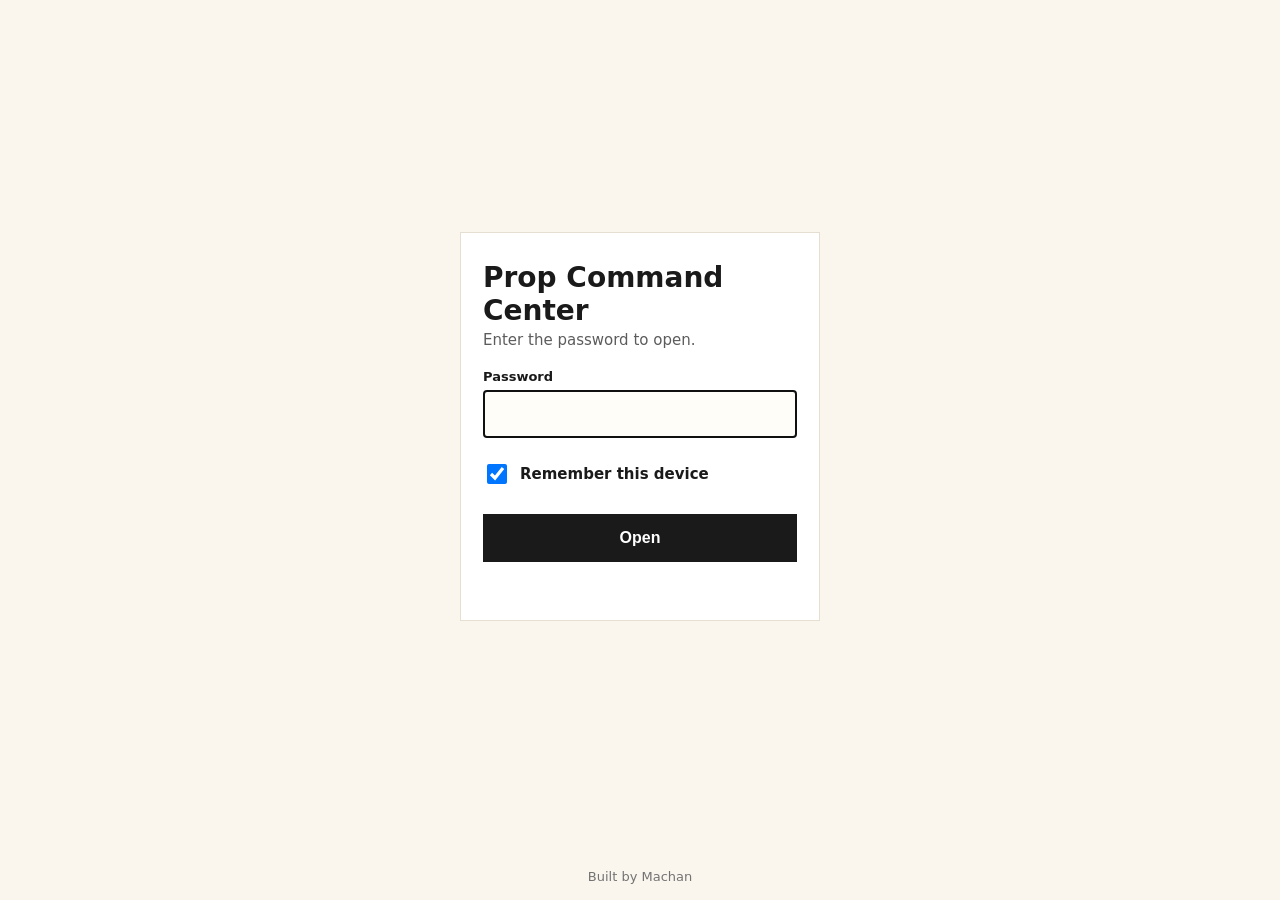
==== commit 5a21b699: "Prop: update Mellow Wood November receipt date" ====
--- a/index.html
+++ b/index.html
@@ -11,7 +11,7 @@
 <label for="p">Password</label><input id="p" type="password" autocomplete="current-password" required autofocus enterkeyhint="go">
 <label class="rm"><input type="checkbox" id="r" checked> Remember this device</label><button type="submit">Open</button><div id="err" role="alert"></div></form></main>
 <footer>Built by Machan</footer>
-<script>(()=>{const D={"s": "h1YeWA5S7tHNNgfrOtWNBw==", "i": "wHewOwJ/hqLo2uEd", "c": "gB2wcw+W3/jj8lnR+M6ys2emxYbQjKtqzW0DB93QfbxzvSoCJpNzB1OYA1fb9LF2LRpw+yif2MGhkU7zp1uKX6FAyanBDjFbxAnhRX3Ny/yKuI7KVMuaYAPrgvxm6a+E2C46u15U371POm/q9iBxSBSYoxRGyl2DhQ+zHQoV1Fpsm8rOIFxU9qV+Jr5Rk1pjYzWnnbBuxyyp8u9bFrcfX72QHKH/cKCSvaexazEwPmMQU/WdUK7/Tg6q/Q2xWciDDZe6+4jBYYmq2Lk6EHNhmMNgar0Inyp59XOVER1CKX8oZktr0t9gA3sk7QNq+/Fst7tHDdpqA4dy/5FopL/Kqdl6GVvpptGCSZyqZnsqwlETMHya5baUfHDnuaHNCE3j8ISS7u+T0lyThDo3GIEz6VOmQ3Qur1GXVwCB8nfVm9sp6UCXS0qdLcJw/jWv18TnetgqmEtWmao10bcGDKyMLy3h9HYfO2rtr18nb+iEW2Sop8Evwsmg+JsqVWrKlwe7Xd/uAW9xWZffw7RBwGXB3w0u7K8XzLHkMWAmsKE/nwhW2MbJ+7hsj9Y2TEa7WCoUgrJM6VlbQIraXPDDwzb/X5wFc7q6+1Q0p3d0N3rVXXoIuN2HBnY8x/jWR/hUBlm2I+rlp1sQtvOFh2tS386SqjUPy99g3WlESnoiCF1wBDwUwcp1xEP4Tyx63z5/[base64]/5VUAIWn87jHwy09Xi1PeOs2MH65GGjPkyKc/mL0FEsOUzUtIwAe75tbAhxXtNUJbVGU2RPibzo2/p+gzSGrIs9baspybGVTVeObFtSop/O3+Z+6zQE2ZWbB+ElJT+ASmHW0eQb/NImccYb+6B5I38lihkA47w2mwWDvt9UEP4iSWCidSrzc4lQbzsw62yhKjyx8ZKUQ4g4bv8Y+RqrYGxOLtu6untJ/71Oj6y0oEKFoJuRsOzmxLFx+9DeKdP3k5ci4T8weDvw9KrQ91LcBDNZO6aRMMDvwYsz0cFyPHs+PKDjlG6HlxS7eutyjWPSQ/ysZJBbm30ZDoPaRpWgFSYoJluaSGDgiNC+xdQF5P0euLpcksO4DYAIFuVtToTUox4w8zmdEa6VUMLYtrT0xmoh+rnJg/DzyeXCA6Xz6BeCG4FrmECiVy+WpGK5GxMg9J9j04RDKoUJEpz7ldWRUIuLGsROYon0sGgTtjZa2LlqGpLPtgrzdzWT1EvF/[base64]/N3nobKFn7HJb1ukb7vJ+t02UzqxTQFmd6oz0AZ3pbcGKipqH3+Yef9zzAgBOQ9CbJ/1NH3rTdCiZuYsBH2E5TmguCGeISSIf9yWwAg+F8tZPCaLGAvNq8gfznNhjdoPfCr1C9oZ8ootfqbC3S/4E51pdxCaLaq6S3EbDUNtKfy0EkpCRSdxJP6X7R2Px5coLlO6Ghcwiqtxa4c7XpGQN7blgeSxCpPWBSGPPn3/KCj5z8MQGFWQpqxI2VnzWEFQrrLCvYsIa9+2sYEMlDSIuAN1KDJnTw0cX4ItrIqOpiJ3hlfjuEYrVVMKJ143hSd23H8klGVBUQwWq8rduzVgX2sSSTGd/sMRVDIoYGOwgRW/J7mKuH7A9fIbISjaWHFYtFrVvs1rN4sdY89ApH0GcZRRewY+xsaQzoHJxWkLL1N/6FqcsDQrKkkgSpC/W7jfkKHfIT08CSwFnOE/J6MHPn3W9uERzca4DZBCdHI4vmu+6SBTUChSft4UJSyuSdnYwKd8blKpCARmaUf5mb442EBECXbI4aHXl1TauOkagvZM/oDQ8lJHOD3TMJIYn4aFTE9pLxfQwGnG2Zpu+crrn5ecvIBYFu1qvwLVnCQtcJwIqazMIl6ADVIV8nFpLJ/ikrrKxvqm7yc4icuOfjq8idLJ7nbSf4L5S5swRha4j4nTsQ2jz+x+cOXonjmnDNkjvQ3mPkeMCbDx1PebvPpoFB/VlTuAIhcqmwIxzVgkjZsKBAGHfEK9CMKkvjlTWIybP0wA/58lBIosr9iUQHDdWDNrT8yy+nxm51OH68JHBBnz9bsENHP88E+vjct+KbmaO7cHakM6cR/rn2rck9qqHUNpRO9eXMK6jzCcsP2adVT5yZ2jZpL3GXlugcBlWkTVT7BRiawzcrJJ/KKIUvsja0Us8P5NSLnbjwSwai2wKPnyMLSbxN2+NX4PMei8tpvXy7HpYO8YFyX1kGfWqRyyMw0vyGsmQWNGQh0W1OxeL/E4WbWtVSvp1dligBKN2h3CrVGWx0TTPokMdC1XXd+Ki5aYzCr8ZM0mO4vgTmw1IWr5oSWPFzQNEf3tIK4R+rQZdsSwW/s/rRDdh8ZDqYe7P6XEUx/DvzGvMY2I36BpziYuqd6zR+UhyHCkcsCQpRdtxRg0Ds9MWgKSOmlpDaakQ1dbI4LENTFxfPD+ryp7sV8w9EajJ1otMhxPx1S+YnKIKspS38Yqrj1Z32UKgSPPrMkSP6ZBfrd+LKwDvoQcRDyWWct55AXivj5i4H3/NCNNQsgr3ZWR/yQ9btGWBqbg1P/gNmo0yzofshQlKkIN8gzAGU117SaddJOautZcw6qjZfsYkyKaoQ+XG4hVD1hrDvFy8Vx1+mCVCxR35WdgKiRkY67ag9n43UfNJ115TWHY+oTEuihzdhVePe3ctLbzRXQvN+nitArg7piYlFmPQ7VL2lSDYvH/2YJ9jOgtrL0cydyLPGS7BvR+pKOvqhHaK2TfNABI3DwhBGi2oXBV4ftP5DlVBv40d7ObDu9MXUr2sUeMt547O+NxnoRZFmXOCKL+GpdXTFHzxvhhKG4CFwyW7u0OEF+wE29/iUP/ku7i0ARyDQdGKKWmgz9rpd09eDyOTT4bkJfJnRim+qeRQs6uZrHVZfMXrTTxzjvzNK1hWV/MCAlWhRoPFsgfyOV+t/2NjpFI7PSGkPj01Lb8oYGZVUnr+YieSrfyL5HfYktMN/qH9lnKe4nVNzwVPWanNcArDCRoXzQwSHswZtT5kNVQxnkc4rLFDTCp6n6P/TTzfk63ITDcAWiw/[base64]/M6372c/XGmP5fa+99J485+ds1qacoSlaUay+rE/T502reOgFvWBhbUPXuXdCIFqkrE5a+jrjJdEcG2b0mhCv/1N1gp/UNZOH3QOrhyMS42ym/WOwWG0qoHZ/pMsFhyXrbyrUlJWhqfUp4ZT4v9NIZZKLhnZknhcqXixLWsu5VQcwJV2YicB+glV0nKJqYDkyLrQvmx2Q625zi6w6YTUIPBLW8abnpumX1GDl2gPo+QSwUxkyiHeyTWDDd3Kg6fQR2dg+it2VogRYNZHYuaWR08hV0x3lIFRmNfcA2yqy0sk7RnpG9uhJRSj/dxSFKfNyHet4mkFpfdwKIctXyW8lrFISA3bMHkjoyylhkpzsaKRHppDPXXEB883Z7OCRuJ/bDUkOfFkgDDquy0mTsD20bZvUcWJvIjxna/HdkPyTXvoUJPamshzxJFs3xvJcg0yxaB0sNhRPOz8yiEvx56vKdiPXAAaU/[base64]/n45n/[base64]/[base64]/lNS/Cusvr1bMyPaX7dkfUVVS+EE6LKm2mI9d86+RZhTvmpEdsXZ6IIsHCOHfmH3vgwWJDJv6gdMomxM9LjlIBBAn/QF4vFiYLTC4BpZU5c+XHND0fFA9eiOd46LZ10LmdOE5QusOOcXG03+butcOFYYYfUKtSRI4rtnNFNBzTjqfftLzPrFoEaYCErXK5PIkDNhxWJ/e780n4b6VGqyioRY2v7vo7mX0rLDIB9Hjwmw0ofQS/kYddyAX/ZEdGupURtXJLeO4AKWzbFV6sv2RXy43D6uJva5uBnSZbqiIMA7Gm2Ux5M659/FlqgCGfWOUuRQl+346MkkFjy1dMA22wHHKgR4pcedqUM6gTNO27o0p3o3cexrsebFJMD83jgL/09kQthko5FA7/UqoKZObIqU9fX1qoy9udePLB8JMVkLU4G4SG6od1q8Lia1dfB5I/HR/CkRMz28r8CK0KVx9fc3JfJanzuWGdgdFPK5GUGOU/J4wFcqHd8P41DdbsOxTE4F+U67SzoXGd2vQQP3+Dv24mqCbuPCbbhXjexxNnjLHYMXbmrQzR6KKlJ+bsipS93/J7gWXpzlQqj+IR4NSDDPhHwhm1lk8857/3mlX5YkOLa6omu8zzH/Dk9bLJpm8n8C/PxjGUv4ih3ta7g8VIJhDB5C7OE9On2ptJG1ZcuORXeGUrxKxzva/jYMqLU2TnEKRRfi47XeTOkhXPaLOHL7qIZE6wKMEce6G22vsKyeID37RZpOXUnxSOnHESGDqUyhlPHy8eFIgPq9mqrFIHs2WRh9MrC8yG7ejvxcrcB15ygqpJ2ULJ+QClCyYcD03xeVTRONFO3QQHBjoY8QFTnQyqKvwte8JWRwaZleVZ6h8bcTu5bL7UlvP5iEn/L0rShyF1Z9cQsRB564IziiTIzwlEIdpp0ORHz/u6u83v/Gh+wDkp+PjaKDM2ExyQwCAyuzRtfBgPuzYWl4ekiZnh62Vyh0Pvd39gnAUQR1xinXkD35mfwZDAQhRxucl6Lz3EkgtANDFoccWy6ImON3vkLJVTEjzvJyjWuqb9NBfQR/Y3fZFDQfI/BJ/qAGtBhvp6IpuBASlU7ds1M7TrkY3+/24GcPMnYBvAAFTLbPDJgQEt9l4Y0PvZZ8AhCeEooTJWrdp+NZ0P6nlg/VI/zArnaV0YSphnW2/dgTQujYljAYj2NK3hhst9+vzs1fSLQ2KZozqLpq5pp1FCeAmkD5xnuJ8rsskl7vXKgEjJYJr0kn1v44VpMSm9LJFesgyRa1wjChjBcFOIQ+aAGnTxuSpM72ZRp4i2+LmHoqr+Ta8SazZOiz8fIF3rmqrGm0dFdiVzBX9Pm/9TPK2Dp6mF6ncKES3P20oI2Exz4OKTH9Kco6V93xoWZLtJh63VlEDaCsd+LtQmaZDAu/V7cr5Y9boL2Z667Dm3YRd4iWZVMGxLcnRnLAmyX8iWW/nBcvT51TZ7ZToSXf+aeSk4uXNXc7+GyFYn62ABdAgy1e/Bk+LFm4cJQWuX3GoPz9Kc8eiGwb5YOQJ2Vz2INIEEMXWIqOFVUMrHepT4i3pzqCu0+BibeY0ASxMt1yq+weVpSYgM1Vxq22wD1gmP73k4X/UZjJ7l71OZbz2jJvCxT+SGfBvBZ4qiq+dKcAracpc6xJ6OZHFUbx/HoQ7TP7lqllnu5ICtPFkM1adQ3uvKCLH3U6ugSwAd9jXadtrYOL+Nsc2Tmcr/0UckQb4YOwtOnSbMh0kWPWKG0wfpQtHGe1OQQr+m9rtz3uUSXqlVSRtxhm+bqOwepgjG/DSiqSbdRHw7AyJh2oOjGTHOOk9bUfkShLO7bH0zXxm4vqH+c3xCX2GxydyisEO73Vwi3qQE8yN3gW+s4G2JE04dmGj+jAVedbX53vn0zK1XyinqiL7+voAkPGD5elIlZ9EclFFksoOiwMkVUI+Yz69pVPKm1ObxgrLteTh+dLMxRjqe73shc/NGrMj2Lry5As1aYYfyx1mWeCkezRbheSv2hgoyg2e1QfSd3bpSLXoFI7RAQ3Xog/Bs6gUvh3zpdJHxoB0AvsfYWVrqDUOI5roqL4nJA19kTIqhGTWvWBHJUZSDKY3Zm7wRouUTeC9P6lH2AJ9ipQAiZvBkAXTukj4rRmZWzRjZeNhnPIhZMrIX9H/rLIgMagcL1LeQSvewH7gmsfHQj8e4Qyh/lRh4lVd4W44fpWHpnt5pA/0oX/4Gg6dPledSeLauSWOC36hpiTvtqTVu//YYl/Hqq3WdqakdEnfxMpb4vKXFUzeUUZZfKzvgG9YVqNpS8MN/hYM27d1wQNC/o66TPCTCV7ysQwfsD1F8FuEDwUxIOa4douwpRRpxCHHcb4xSuB1HaVRB08zZm+P/YC3PEMH9paBzx/3L9hmVkiEo5U+vr0DIaIqOKULIFNqz24W0F947slWpzWcoGQVim96oTvmPe6CR06koo4VXTJ6065C1dJqIekfEqvk1VzaaRaA3eRc4qWdY8Z3opbvwkdSfzXGhaxcrfhdl0tVvRcHVpP1qAPz6YmCszvCu4mDjjNY8aR+UnxiIwGsH/lk+g0GdSsRcspU8B2UOVUOFucEl6DgO6EqMlB38/pvznEkzBpgkqWDI/j1ph8as4EHxAwwWHM79DPm8yiy2FYbI2QqkOxtrXB0FgTmJoXzCl4k/AmldUEF5L35QqZ/HR1aWSj1iNPCtjAEmHwkw3UosUBEqyjJo+SD6Wj55uqvwaK9Ka8/e+Wx6jnOJG+eUa4qa30HV3aUA+rQuP/+1XJ/UaT/BRDCSYeQzDpyyTSx0YyueRrVlZ3gaz7LJbx1E/651zmZf6PJ3yr8yfn2boDLdF/IIp4t8YDEf47nObd53738QQrp58lz73aTCFeSddol85lyG3QdGnKDX59qDgoU9FC+KonE6dRnWJ4QSkTXCP39qHMez6DHu8ALHiwsNEkCoy6gfnTCRZERPH4IK8dI+ObDdm8+j405HiNa+s32adSO987xtezqo/DdSr20Q743XbS1iw6uUURCWNelAgEHfYHDMt/3BqD8FliAVcXaXXGaOm2q1h3ohNOJdtCGkuHKczU0oU1WbC9W3axqlIZ/OvSqsWJrMAh1bItqEWG0e/9PGdvYX/3Y/RCg9svFOtMdHRQjwTu5iXakvfECsI0wJq2/IW73tyZxEyEeJvDs2e1OUSsRdCLGbNq4mtfnkkPKtlk/I6+umIwYMSRfCAvcNnPrquNsbSbCMbGwJNDL/1zM66neGhMI8niksURZ2HrdR/ru9fChNL0XuYFzb/1eSouQWzU1PdkAEh7BIne/HHQayIQa+0ExyKIKZbkgmFe66pFhxXG+egjSeOzthK1Rh+LF9MFwtSTUbJO3XMtdycEc/nd4LH27GGxDarEMcrKe0zqk4N0yApuJyUV9xs6Prszons/Ae3pZS5AZdxYQBZcYCx0Ge1waX+6RE/N/mMcGDiAGS/4Z7pgMVk1RI+tVepUh62NFqsTRS8z+N1VUEw51g12e83mQ07XF+NYA7tYvMMmnWvWwuJiFt8X9r0H+0dwWH6FeZ6kerAXCa9V4UePVAkoGqGfivWKhaxdXAdWiFFlUeqO/1Bb8P1Uj4296yAQcsw6e518S2IXT66cg62TFU/cAbyTrH1pG8gnPCht8WSHRgz3OH5gHdYlKV1EoY3IMBqpACnudGfL1EefYi6p2NPIeJhG3YrQuw1mBFk3mhxFg0Uyn+6tTtAIIiF9Pn+JLMU7gC49LblifH4d+NEIVk+CDmjLmgIPaMY5VQIChhlNKsjq4Xom/dj/5K6VegB7OSf6vQJDcDprXJ7Iva6x353kegB5eq596K7vP8Y6ictRK1X8bSCb/JSSyURMWetFS2P2EEsLzTxIDYcMDE4pNQFSH985eb2SHw8dIyRkjNhX2JQAd6di/u3MPNEjT1jed8+0bVKqN/eywiTEOFaRpDI5PLNyixgTfW+Gy2NJNkDBZ+A1mEjjrgdFddokudZET1qx230se2qbhPTg4u42qZvPtAHqcpEtL5gmRU/Z70eUJW92cqMOeaCgiEP0lzqGHAXfJpzvZB3OluXezOQlLmFCmyIBO4uBSmiSRDqy3hbws5qChNJKhP2IVQpzlI85aQ07KSYoea9KebmbuNYKbWHYoZDXGSZaVD25OsySoPvv+8iIuH/2j74GbhgAEXGjhRArdT7ArDA7Slr6Azdkva9t/wpCJf/OZ/bNKLYxW3ksPW7exGomvqKXp17ZhT1dkCdgPUTPVWJD5n/pKz+noPy9qmkNOogbQl5bvL8aI0mlaM9uBithAvYIA7QG1+Gc9fee9DpKIVSCx06z/9ZaLioh/eA5QjwkwjaW1/ovqwVeQTm2kbIJ3Ls0fWNJSz+ZoeCMya7n0icvbiUWrqxENitWglAosUSJG8ARbA05mmmOCYPoXc6PE/2cRgDXGIciWahxCFFmWfKE2jVQWRvrboFwaNZvlT2YVecG55YND7T05PqPXc4VX4vYRI37cnNV+vvsbmPmz1+Nq4iWAIfKb9HGEs1K314r4Q+YXIPNmTV+NOoOMdC4dOzDlmTgJiFigfNTX2H1biGdYKAM9/b5/[base64]/6mXZRByHu+4UhBY0pCVqZN0a7WUZbxiAwOdHYhtQzXFqZ6RfDGK0FdIhj4HMXDnodKpK9iZW4yT/zaOZP+3q0m/Z8BOUwwDyk28VMGikFxqeRIaEqrA0qOBqQd4HhyNLZASk4EXH8X+Q25EbJwZeLU1CTqqhxh+vF48zvlTnwBLGM7fbIWXOqXwBOnnS52Mhlg/uCwznVx34WQiv7RAn6fbxTQJ3pZ+r/5VCxAdXW7nkXXkSLS3EAAdfnnyq8IoSqmNtByIOloKmCk4TT4ixKO9DTZg0Kdud04Q3iLe+SwSO5QNEegMcpBiZzjan+I4rkE9L2PRxKc7rle/NTcbw5HH31oi8eSb++bZ2AIAdaNhE4Q1fXnnG6tqIgHnBxcFNph2IOwEth5fY0qcLGPkLQCI7VSShjiYi5+eDFYYvbbub50K0P0DozQwqoDG8LMTPyEhefsqZ92J6wz9iX/4ferG4tNmQRVh7g44qRsouuLVCX989VwoPS+A0B36hzvkJuefYJBxfFFjNZnHZn9kg2/j9IcuUV1RukVdARJ9kKH+G32N8HmnBjlfZuYIYSqSlQ1O/bLvGGwwUx5WJDnqg/PAwSF4dusdoDcLRqAsc3ftmaWv9oaxV7O+gTzpmm3Y7wx4bU5DjTDw6cR31vJciIPkFSclzYXcobb7D511P5pgee5s3enMnGGb0/0XJS85WOT45JXWQZwvFt3wNExe6oxDvPHt4F+ksC0wJ/Yhb6aETx7tvVyWfb8rT9Fidkj/xW0S7GH858Bs9nFWLCpQFPigNj9MC/qMCVfrHoZfBdunnbA4SC/paeWhwVyZoSlKL8p6xPud6g7i79UY8WdMPZmBxSYZxfjujY/QIVOfT5sDFoy+spcupM9JVOb5PUiSyjmUY+DubJ2K4YLo2f5M7lGZ5j0rMwvJX+8TP1mtUqDUUl4gBwlxOnzzhIpmsXfAh5MgF6ojcfckrhksga7ppwNUyvlO7XrtjJYLm/jHwXHE3W5++lHOfn/QnIiKl9Pr+gpGCGotHyJMWVeOaQzFmmYMa4Fl5gTuwLAbubFjAdIEoV2qlUl/PwbHmWRN+DpxqjXgKMkRof5zp9ASN4g+MNYyilco2TG2riUbwFNNeiVOB2zp/5Q34jyqF83tAHNSJrYQ7sBr7NZEZynfTkK3G1+r+/gHBssRlwx6EzpBScQeNnmmJb7Bq724laoTqiE49Ngl4aViDzlYb/L4gOxHflBjX/ssd/xisGgLETdGjDrvg0p/OVLMZVSCw7+4hT95TlwyPjPAuU0lg7PMR05XvWmK8uuWZcQhfDoxYwZsBXKSuPrqHmeu6NWyBJYQMeAhHdaxFech0SKRa2njwhqYbXc11xzxC/nEr29VqM5IwCXKX2zDr8UYmddX8uhu26ynjaYBoey0bK8Rx3MlHNuvb+EXvN5yRhOKqDXYd4VILZrF+YR357+bVsO8VOMbIqiDKjdHaj01xK6mOO5xsA2lbkIylbhc4QcW+R12ShFhnyvE9t5pC7tkx4BWGbD1raX/JMkr8d6wwBnwXOg9KlkqwsMtiInSfXBHWL2qh4tPhJtW2xQ0JcRq3XnrRbf3Hx/3HAPUwVHZ957lcZ95T5hYSo3wQqkbgXlo6+gzMR1PT/VbUyati37YO0sX2/4FkG9xmjjimNGKnjzBh7rozg+kaOWt1WsJI7opP9whFW2kK5ioVH5LRp+FtYr/95XL7zOiCPGfSyJ2yPD9n/oWFWqJO1Hj5zuRpb6hynTH/zhHNwDqoGeUw2H47JbC7RLV+nP8KVfkw8WhWhvSjQjeIn7Us2lfNWvqplRMyY3wN3Kh2C7FnI4obdwQe3HG7FpVFM9Z+mL/UBm8/DE4YSlkwDjzfN/[base64]/[base64]/39fiu+KKJpj9beXDJHjB5S7MHFcIUTAYm5SusUDRnPc66Aju453FLp5OwjA5/2iSTMpnQeCans2SDY6gsGQJAU5G3F6qYcMEHTAXCAYYrQfdm+FSSomeMdyY6cDtoaLyfBpI2JUh5z/ODVHgYg3HbRByRtpWS9W6ix1ijblsnZdl3wflQd4oF8rIk8GV6ZrCeP+pZs8wO2mpSghmZ3ags0Z6QwNM4uhz6rJpicRpLUQrohzKTRy7VOlfyCE9UJqFkKgdttOYZeXHK8HdF75WIA/8sZjGKyK+bXkSo7E6i1ZVe11+tPPbTiPn5gRgKVpwYy5Dm8xsta7P3poqYx5VqJWP0uqYYcBhiJ9oZ2gW/dzj1lxFNYe09fJv4hFx+aVC8lWrbYbB3NSpCt+3PYlDSeaGBE9OsWudGUeZOrnGJoAfI1aKAb6W6m/OoPFdyA3VNz8CyM7ml4XVUdZ483hsKALy3+ywjk/RXiRNq01GZMIy8QBnejCPhVEW/Ci0B8DcRSH7qTZmuSLMwTUG6n2HL01ETlbB4aVtT6UGlNxeCGdjcO4pQKnseouXIF7m6vAiPuqIzBv4oL2ReU6brDjzyRF+j+ZvPExJuEZvi8mHhsKU8PShzUozoEyNfXPH628WgLnjTIxGo/8lEnUuzw2DL4mOcfgBR+N7rKN39C2Ot9aKtE/qA8MmEsifq9fGHWLXJqaq4strez2bl2X+pFFX8wzH+LsUDm6nC1BwhdezCp+YJ6Agm/gRVOU3YyrPWtEzuQht5aV2aZGvf8jmSS1K0Cmpd/7cUgzaC1e9uEPvGcAF3MqKQ8xPisQ7ZL5rY3h8hrECj9IjeiB5fKQbuhc/8DLpdfoO9l8u1G22Ks+zD5eAEeHriZeyOBYQ/RPeFGquVWwUyTHMMlPAEam3AN3PohEuT4qvQK406uvhA701VB2w8I+vhnymGKZrlCYxthnxRlpXhf0VxL9h2TLSBThzv9ug4IR5ROLWiGnCEPZGDritsftR+U2S9D+HlMb9g8sRI02xaeSY/bgxw8DSmJdZh7wE4vG0R4dXmk0IxBWEKEJH2JrFoaI999o6isKp63grQO5JuoXIEibk6oWkavRziB/R1fTnYVgRnDQpkkHFxjdjdgp3WT3TDNgfLQ/s4kGeT/J/1ZZScNHrZC2txLd2m0FBQj1RHMqKyK73sOLFKdUqXTkh3UWsm2Yi8/1EU+3dIjEHoO3vg2n/[base64]/cl2KrHv5HH81XdPwXQiaKj0i8yCmgYV3S4i2Fx15jfDJgnSkLXwpbmko5ShVChxVtMBxBTfPRCRlddlSfOHmp3ijfZ2BqALya+yPixjp/SPbnhurUouNcbdMfveHtXFP9ivfmqtrhBL6Pt17X9SqbSSzMOIcoYZA/dkwB6iBVKrlkil5xbHKTIMccBEf761SEYv+edGSs/6qipCcVJv9A+K5JH47PVcyH/fTl2sfM1cpzalMUh2/m5daioVK46IlwtS6fZ+cZxyUNuDnh7cFR28j5Bjho1GTm3t63Bwv5pDiQFs7Nh2YM8haXpGE0rF8ptdZvXaOjS1faq5IXfKQDAV5FYBDiDFjNX0K7Y/G7Akc/HTzWaj7en7Hk078OQWqd67jOEBzaw6AbHbZ60SXz00DCi0FBP0h2OgKU0KVj+/hvBTYc9Wy6DBk3sSw2KNspXAcwOWL6hRnn3tnzxumE4b/t4iSSUYUEQDfky8uoApueWgXLdQI6kdBPF0DuSuwXCz0WPpepUZ7HVxGhccn+6AfQ5u7GplEtm7ZIGAk6HBajuJqhK0lROdHJKw4q8H0x8ZP4LgBqkWpZqC7TSK7NyUHn9sLzWyh8/BWo5xAh2GTcLBiW1hwKP0oUAtNtrr+PjYre0YsCpwnjRCRxFf448QGQcZwCmJXN/RBxLjMcsl7ikhm2A6xX682HBa98NDIIlderQHLg/6S/jckXAh/AktlPz1z2AzUclBuUrof7xKCoe7jAg+1yzxD/7hGBywuY2S9FrNBbugmwC791mZwDti8DMogfWaGIufeC/[base64]/ixe5Pv7XqVBVGltkH7a40HurDLK/kAQiwgeMHpppW/YVcVtN8t0aL9RMUMk1SX3Tarfd4e+6F+OIIDIwNvlXgbdUZKva24Dpqvqx6Q4rJRl6+BEkT0bHsQh9n6p5Ie76ioZ6cBlkUMCikE5wss9MmKvikRE/qQYBK6y1ruIIHJNRjddDE5LTHytNMX95g40JTOneX5784HrYxczX8TPgjDrnWwEjwdiiEjRupSD6MoLat5zyPJJdFRKpGpa/k041lYNV1oEphMHNkxq/GTUDj/ZbD/9QYvaeGrRX2Pc+Y20o16barzIUqeP/tpOchim+qEghhUPLXSwPDbBH9mbCw/[base64]/Pid9pLuCLwaCTZrSIAna+ITTzwbzcglSM6MRFss50FXRegosfsXYM1H3Oz2rRhbb0ddCvVT7RUKTeHqrRlXQ58pH67VF5WH7ki/DRXrb4KBqU7CBWR2vdyRmVmB5UFNHh1wvQHaPTOXll4P381LH+xkpjZ+FEiubd2LolVac4zVxcIN5Ww4rOp3Gu+pHIAitv6qAirUUjyU3QHOasV1erT6AhQvPtsuFZcNd3tsCi8qftFQimK/tNRtv9WfWNCsW9kGRH1R2xeS47GPgjrjplbqOC+RZ8pSJJrkErGf9tCGt6j8Mr04WJmtekWn5cXN/jQAWDEl+yDiM+ZOzPQzPXr6q5q7Smei9cf6nde61msMQDHKSHDbrBkCSZ488XOhZkpFRT/fjSn3ZM3NP9DaNyx1jXknAJLfGzOEwNToz15+0T6IaBx/QPzHx4vGO9BqMWnj2++2jLJq7WHVG0Qa4xI9fpqDfJzJx4wU/cqLzGPWmeR29FU8sBB3G9rxSNcJAGWDdCTyLLR8jOa4LOzfZGEE9oRu0vPnEjOjS3ySyKVK+338v49A/UoUWyF8CVmaksH50ks7DS5TMUDnyTCe7n2Wzv1zXiK1Q5uRk7YJLS+WbmoEk7kpse9BtDcjdjXfd14Sdctyh0eZ/wH2Gy6GgLoz8PTG0PBDEByNvjjCNCzCGf8XnVtoLj4EetxwkMenhQtv+J3oNoTRisw0dZIbv7y5JrQyPU0JO/5jTLhqyo7Wr/qI1esd6bZ6+uC1/Alp002y6/JKVyEPT0QyOUoIWpesyg7M4I8M61RbMm/Uh9926bBRR9FdVMiF1nNZ/KHAKpdQFc9vkYx6hxnWvSg3wghX+2HBPnG56jaHHGv/U0dUI9cpMIHgNU92U3mPRjWZsdVT0vcG49c67VTfkqhXNxoo1gKrEvOIXlTCmky9NXm2o9uTj4URd5lWNz+QC757L+kSfMAcRHZhiFPISeO6fXtcE3Z/pIe1WwZLzYKo/0AXolwymUPN3pMtW0ga7wQ0xhCPUGWIJMfFPkPxffvoeA79BwP5BfTxe9HtE+GFHUYXFeUnvJoAv+0516yQnaKdDJNcyVUZEdczRqoDj7kgULS3xVDITjCMCnl5bl00bFSMT8lJY7R0VLDqA/PnEnxhbYT21wDfGcAZQDy4sHOREQ0zIgXj4Y4L8o586cMCs7tuRSlhOAL+3GPBZAH3aDzZzMn6yI5q/Ep1o9yF3NS5CIt/pX99mN4/JHQZphn+GQqGfKSDtJjCtCbLvqt5Xzr1CxFhAz900U0hPsPw5UHhIFQuyPQ0k/WT9El00TLbWLfnMnyrzQAFkWU9FZfoBOS608NpVdwUq8yqxEI92tYOJcVkPltoINQ/9Qf/SW1C0XLJKGjgf4qJgLr5PyppvdN1BXOnxmAR26mMwg/ErMTvqv2JH8ViRHt5e/[base64]/yzAmlJOCGQOG94XGBHpBSuB1ZBNtvlYofXBwbWulcjp4gb1ZJ04XfYfOVEfuhDetD88umUZ26uZ0mMlp2iwgoa1f7Qrqhdnr10tufstoWpKwxQNGNaJBKNY2NHPf5np/LKoER4fk/cFrFC25G0G1ikEg89zRYj/w/b/Jg3xRcxl7CHDzU+NZHW9lUvvoohMQ3fz8e9VHAQjBxMXRielZES38WQKfTO27CDhMukVAU48SgVGLFzF7mUvo7OD6G3jw5GyD9eVkp8G1Rvqv8TN6cD/bXxQOMwzb6n78rbYFJ4e49tpLZ639rpULv9hisOLxiHI4dSIZqvDotCYQWx4UbRNRt3V79WOMJ8bAtX29xsnRcV1ND+OPtDCbMv8AKGJbK9KCvXE88gHhoNTAAlukXTSumY9TA+YxGIKQ4LCUoGkzBf3aFc7yQ0CYFpwwdWPD8ub3IRwynYJrzWQFEt2G2kBqcV9wL6/UeFTtnE4GaEVSBuSb4TrWPbG2mgIR5r1YKDnxaPDraTYH4avUs6xkqctXjHmzqi87sjGwIKhubdSZsGaCPglMpn9aBMahlLDvPl1tbQT4TZNFGPlDwndL6JfdRzmMKN/NsrcyJ0s//HEe+ROEbI2EWxSw90Z/UuASIT6W0hPEycpHaNia99FRm3LHe+7MZDFNCkW/cLwk1wcto3Ju0O2GBtI0HnncKUPi/EUvilhRvE+kGR7a3pwcQ3SYsyYhIYqW812YtsK5aai7I3dwzQji+mHAHw+Vehruz5HKHoghSmhJmhPAp7RpN3HuFya+67nxMcQR5gGOHAr8r0/0zwH89jn4fN5o0FLOZuIH8Y0iK7F/p1KU74PAzVk7XdMEjjRUxShzFc5ZGDvmdOJbhLx65chf7HmsI/e0sUA3D4Ty/2pyOkFyg6Q5vCFxpRhd5Pkminn3Sm4LE4mekiHWRRlcEN+s4HOQqLMTRa3/sNA1qnxfiPyeJe98C5dnaFbHzjdwzY7fvMoxvat0b55rskj9YGeizzMuDE/xLr60JxjOLkCmLYLMAdlDUbxqGawH9JJNWFo68uxeUHbgdTikkULdVJkLqzr6WoyAch2QNY64ktgPLQwkdqsJ+Vjnt0CmKhFDVPk5YbCoh6Ex2FyunQa05THfypJYtgZLSqrHrlL7ir/wANtQf4Yh8eP2CML5gC95PFfaq1tP6AJw4Of5HUxWNvS2KxJTZb0k/nDO/BLZSrzTrlKrXFnuk/[base64]/QPX+2KgN/zm1zj+noTRWaGnzqCOUoT24EVI+qn7GtUUCCdMseL2wc6tAzmBsw6tGuSmh8jxAXhSYEW352XLOS5/5ZED1sgYM2nqZIbgE0wlfQ7undT1h1PWIFtkScXxB4VF4DQQqLvwBGvkQ5vdXaUH/BGvHRvvt9yRzV9OSexCXhF6Ls6cqRAQh0puzUF1WFGJ20WO3jL1qM0f7N5d88B7Tx9Z/wcCiu33GyAn2BkhAaiY+e8QVNGJbqgU6CucwMscINA+/GDwLZLYt3dwwBABBGK2y7aAmBp0U2ERZgwWFTH2qNEjNTFSEFQ+b1lXLrpPJ9D5xj0cE4DfMudC8DrLv5UGxpoMSkXiwn6/EvHzAVbIJ4iBaRriYdKNvU7ToQZ5qyFSxKxukc2DcFLeEZe8EDMLDXZZuEFiHP5ItpVx6/FRXNjpxG57fKpVzLL6kMcNPuWJtLcLxotgjL7HX7YCA9KOo29fBKdT8rSjoz4XJ/2k1EZeV/+6z3u+T+WVK45ygv8+OuALRrVP8NMR7NU4K0/RiEZ5FkNbfvj4MelEp9SsW4Q+slic4TuCAbFP3Y9PQFbju6y10TXYa1f0X969k7YiFcBdVJpxM608NswZigh87Bfu77rjv+M2lEnRuq55Qdq3IkcU3H3NgHtbmTPjIcwC6etIuf0Akemd/nDbJ1lmFuRwaEZzK4CYvyz27nuQWuF0QfZE7fdIvw83zwxJ68dYT1JeRLNKJIP2uHbuIOYuQX1BMRxI25Oy0D/wMw4b2s1j/aUtpom34StL5SFdZkKn0xyWJwIJZwroNe8ObkyG/I4pFhJG8KJKSxApAgZ5wc504y3i0H/d5lF3tDQNKF1p0yk5vqoPPC+NoXAWUPBW/PxDbSQQbrc6DLZPxMCoQGR2QHpjObLXXoOofi79JVSdoKlNjpV9cgwUR3pNDINbp4Od66su0j85FJSGALZqdgBvhvAmYT+feMnPp51Ogr9n261s3wNFctWhhigzcFmbI1paEgE4eJuIChssK/J6AIXRtBEKQUdYvHUP35gkSilnTVJQcwlBCrqM4II/6V6bWSSaAa3+XMokHoBGTBz2J3Q/HK3YRk0ya9mhqb6mqgXOlXU+aKXz4mYqG4DzKz86p+LEJMdoS3btB5dlvUEzfz60fP0SpbnRANx0DXI+cmgjZ4QhDwH31wx/p3Z62i+UVvVRRWdeIHW2bXonWxBDIa0t6eQzxclbAZnqSUpW0uSrTc3ovcXw+KihLTNppiBtZoS5vh0eV2Z7HqyJdA6uQpdVEe9nwEgcLmD97cZBWP2hM+WZtnYlQo1gdzM1m8oAfkpz1diysdYR0knzSc9wkXEUg7f7+nhtccbxx5n3s7JAY5B/UIu6k6/bE7s60boo760hN7+bCFUWekgA/0paCuek9Q/FCzxefX3/qOu8UcgVApHCagyenyx7u45aIel3tCpOkJqHkkNz5amczy9wNgvUvDGsjG8SRUXaAJLBepfFNxE5HPIprgtOg3mWQ0rVOqSw5/ZgCEo8Rpl8KG7tl1bgc0SEkVDw4WF2vXr8K80wRGwBfB62YZMMn5v3XXrufD7qRBjR5ZZICt589lJTIpT3BRSH74nEsh9pwTkq597SX13VCCnosPEmAHmHvqiARI1N3PvUSFcF2mabnyjOqem7YfoAK3czJJBvnTiWBDgawpsOruM5K+K+1DA/5ussgupQMML9YAo0PM2IalONzc1NG68qxIm2DlgJz/s1VBDtLaYf9C81NEtMU/3w0+3y1V6FodE/Jzbi1iJfweYl9yF1USUb+eVyNoXf8nHM6KJY/Tsgpp4IDlLZHdz+XsF/+zi6dSMHxfdXE4ai/iIdObvc9D1/4RwlKg6rKCtbkKdJpcS0p3cGi1k5fmEL1URzbwwy/KkdHyUNGKkGnq+kqLTl3z/zezD8ZpeUepHd5kof4rDrXrwD47Pvnr6wLWwRivXniHPlCQv+Aau9FKnFFrbzIfH4pm6M2kWOMK+KHloHvY0w9qvQPhtky7xNPRcasQJt0Qzzj9lMe9JWS7PGj6Z9+PANNzApGxwm7V5higUn4l0F3wXLz6JV2Ds0pwSBOPhfqS/ChcjkCVnEMF8Fm7rlcETQYjhEL8mKRsXg40Cd9+2uG5CgoW1BHzKFJD7rruMv5w/4dYk6gUuXbMrqh6U0xWotC1zqf+mgE3LYfsuKrMixbnYorcA09wruUU0B3UKzxDf3e/r+Uad7H0s/pNZ+sncQVIYYe61/X17zT6Bvbf/VCAWQ7VUigNuCpap//k2H+1eTjYXPPZzLrJeyECh6PaEqOThcjjtLUpgeZ+OW90JHA1FJx4DYMQzW90VXNL5uNz5Ebq/lmx/[base64]/SpEXtVT8snne/UQDzyCgcV+2UZ2q2ydeFflBqonk8F/37Ko9WXiIXWG3lxeGW3LToK0/sbqFgMWfFiaslWZ5Le8jRBS0YhFm+4CdAADLLCWJ8GPU3RfyXgxo+L4MaVsfGmhHe/lWeek2i6CvLYq/YPlvPRBJzYh2GhJtKePEiQR4vCq6QGgrSQzjBKi3yApM2ZkD1HxQCxI+qs4BlWjhi5+f/7wL+mTcrlH5ZBnil3FiWaT+6h/Ygd+N76pT59fWlhheY0E3lEttCovcDQOz7XLjW2119Sl6/7x9H9PLBEz8lkEER5/S6YyzeBLC4MXXCU+HfW7C1ivTS9KOq5v/UGWcVKKq7LPyUyGt/5XHO/[base64]/noJgfVzmaf/FTytlmt9jI5QDfKsOhbA6EAFqHzYPH67dXd0B2K6GScnBd9kEg7lWwCoKVDBUUUqIErT7w/rkPzOn+pbjgoqYOFLIvquRHCKj3hhajTUSga3jMnbzOe7WpAJFmYD2nv507d7cPJhfl4vyl+d1P8Yi9E5xGkexJBFVRKYfI67NSCHXHSkqA1ZMv5Eb4R2uaWZq+Gfywa/CHyXQITTv0MpicSg93s/b++aCtLC4wT9ThH+yQETH3YsYtlcuz4MCHhE8GkR40E5VZWalUixM8i0JPP9Mcy6xQf/fHDxCmM/KfGGg/vYL+mZU4YhbiNfP7FFo6wRsvIJor52LfEl/IWkVfDR8uqn0QpJ7AAGDzOX+K9rx7L83YWOF4boplk6Z5p3drzkHmFrpnu8r6rf9Qi7Z38k7iCg3HynS2PvIDTsH5xDyPqwNIlqle1lkBQIQb3n6Fl19Jn1eaT+PuwbyV6yuwZuDWQhUXHvji0RXs2gqOmWwmt+vhQ/JjIbAbqSAIaiaLDOZ3UdOUHgYMBTwh7yeE4BBLhLPBi57tSpR81z+rDttSBR8F59pfoA8rJNqtZH2ZKFZeaPBxzsHLLtNy6E4ZDM/eRcFGA13suxpNMBE/80yMWDZXI400PeSv7HtGimMYU3eqQEh0VDz4Kc3c/gKbrtoj9IbHMdsYAoyEiEnVPdSIEZSNQxUf3INs/+zaG/jfCySH4au7lSiH1SI6R9gDux5aDfaysRLgL8HiuclcrInGFPqnr1rsCyPiReCleuS9skGbXbgcJJFRNVRtOYnBMM3JT80VbnEgVfnYlken+9l+CRZj4RcH3UmsGPT2XEzH/6NuynRznaVqZg4QKuX4hyOhkpFRqTuSFlkwXO+rWB7gAkDu3yet8eMeQ/3tIQVBYV0qdRgB2CWNy8jb+NdSLbKaBGMcz3qZ7NCHQLZths6KnBi2oO5sqVukpe6H0L/qDAN9dMonJy3ol5BG4v1nbL9CpItICZ64i1YtnlSNyvWmanQAJev+Hmr9bwDI+fbFQR5aM870GhUnupwzazUni42wCmtz/Zu31XaX3qr+sqv1/Oxi0J83yw5Y8ekV6PHsq1wGpme8EqMnVQY4DD+glDR0E0lGa9Z24Eq79NzyBvhjlpxcHPYTwHUftvLYtnsRU1ETKRrpezCtoofvEG+SKVOhKL5DHqsaadpw0ChGaC3xFkP3e0OfAZFwgJ1158cxP0qFTa8tS9wHAxDoMQ+6RiodN9DYAv7PhHpAMDpk4O0vY/KbD+3OuJxTI3VoHOllu0F/FtoFu02n0gl3AuXZS0ywZFgcnMuR02Kzys1zyu7xN5vTtAWYhbn2y/O4qcG5OayCCIUCBZvV10jG1ZTJW5ouKn9gDJHIMnFcy6ru9ROCNdBMiOvIC2E1Ynhia4FBQZpYP5u4o06tBD2RuDA9U/NFxq103xHKsbfvvFEqx+96WhykbIGKlGyFUmRD8nQmX9EJcibQpFjfJ7kwOUKTrXsUISsUrmd6d5fKT5M6B2TKjVqhlS5vTn9abezX0KtF9Ue9FdbSworURUi6fRzrijJoNji9qzd78YLYjTJpPyf/eFMbb5MMGGK+8O88MAK3VDPOSQr8F4NpSjhrV95smPBwttVKVo42emPeOnvF/j8SQWXP4uXGCgtkLWQ8jG1zUL6azt6m1FZuRkO1WrjfxRfm1B/4HY8D+l1xs4ZCw84eCYcSW3/ARPwuhYNWnZ7g2pmkiackLKbq26NyU3PxbWcC3qIrkKpHsP6JuZYWi9QGZbQohLLU7ScXIsAJOSkjMnFr6McN8FY253U0Aq1r/dzSgjFC68Kito0PvCsWaV623yLSWph4hoJVHfaPKqSBqzKKRag4B7+MBnHwSK0K2eYf9J+nVEh76wBZbbEaj3pTf4m35sY4i75Jx3NepnDcZEfbz1GJXwGWiyShrUrIw+9GYa8F3lA/MuMyck+nyC/DqZf9x/[base64]/gc3HFHL758OzOWLKAOEEV+GIpn3zAWlLNOYLm3QFCkZjxpvFVs4AQALcfL/JF9Oy8VZoPfa/KPm1JhnvD/WiM8lk0dTqyfo+KnMH+H/t3SJawDunPoichog0e/bbkx3Y3sdZlYsg7ehjCOOIJB/MpL90opsQj1uWsRz8jmEZ/SmuH8SqePO/kCVDIsvoMAJ+swRkEVR36soTDZj+bYZlOTayem8gxa0ReKKJJVTKLbMA2HOwS0LaeEJvwFVo0zfLte0fOgqGKxjPnAgoJmDYWdJYFTVvlMMnmvOnLMBdcIn0PuuU+BK7w0A1h1/HnQzV4DMt7l7/oim6o2IN8dcA+xB3gM36Ob6Ny98t/gWz49oSFPVyZQfLSfLuMCKly2XB7SsjyZTpFdEasr5L/+FP0D+lHmotpAuwVEjIgg0dQOqIPKvr1d/ITW0cxhmETyaEBTUd8Cx8NxFBmyssT7NivT5Np8pofrOMGYDOyqtFswrezBVERBVg4eI91D4FrAWOMp+UJ0UHGYQdO5AfPrT3g7df93fRV4clanwDhb4ICZ+Atvi2MqIbQe5A8NkULQiyE0wNyvCyVM5xIA5yEg347/sPZn+4oNEFc36EEbDoHo3kfJ0+lW27QCtkfzziPXj/YaJn1yq2j0CroA7SmT2HGi52xyfQQ/ZfU5k0dJNuTRbI9pL5V4a2QhPJjS3YKi0a+fGNxG98MiM7N4sPy2JLDqEXTpKgtDKMNZO8th2CL3CGaMp2/Ibu3ErCA+cTH2jhK2zxGayhNtC+K+oBWKFr1H8CMiHD4cwfqwmmAINi0tgg2OJTbkIRlUWAtcvd0mDAQ8DFwoeh+moe7sYNz2RCBG2HCdUYCcXFhzTCdNKaClJGbbipsSl45T0U3ye7LhvXmG08qIIc/aRkML20+DD4tG48pyo1jkZqJb6nvG+Gq0A7zVSNkP5aap7c1Ww5qeSnPoeQTlpigHVNrPCheqtg5LnVY3fyqBNFyXb9X+JCGOfN5B1jdwi+hZrriQ8THmHl5aHDSQNnPpP/2jbEFNTC/Bz7U/qmtFbkTUYpCqxFavpHU1afPR/Voji0bqTYAka5tuFK0tLvkSiYzoVPCy4wyPMqG9zsW91TMBVH3MrFbQy6jbBzyj9zKUreC22azpZYn/rhPsWQXcGYe2+0Jj5LoZ/G5/[base64]/Ln21d01SB8n1uMnvv5usfjp9T4CbkXCCsnXcYprjvYPt9UC60z7dc3x9/[base64]/ZV+/X0NO2mrKwXabByUJ8jDJ5d4KoSlPYDbjbmH33sHV11pPTh5cRsjnlzWC1pIAUGyUqTPfongG4eEVkfjeXvMkbNLhMVJbgJbbdUUknz9IMadBC28vKh3+Q5CLUv5XnyYPR+zLLYuw6cVAA0FY/JkHUlGEPuKf0d+ty+nlXyK0oiK/VlJGO8futq03vTvScgJm9xXdmZT60LrglvUC/o5L+zrmKpxdpjEc5eY8Asyh0qHQbqdgbT/6tkRiWi3oSAsP7W/V7nmq4SFMg84YzwuSwMVWec2ygVCia58jqDDnq3BVLaXStFDTE8Cy1XOCgIkUzIuFdep31cnLXXax/wNRkeZVfVEhfnZBVdVM6EIEtyTdcr7XSfi7lEGGDipSENNfqJMWV6nOl3feQ4Xb8dBrmgOQ58VuFCnUQcdcniMxCKQK+WOm/4uZ1rhIiEAIzpCeCFvRso5xLi+Hrd6eQQ2ih6xpgXVp04C9AgLISso6P6rhrLiEw2Bp7K279gmeJ5ufCqbodZzbCTWlT3feDKOa/gN3/qBHqJo17biQXZkx4FTRDPBjZ/Fa84wpNdajYrCz6ORiK8BFys/PsDaLsmyrCaTSXjAMqT1nYozaeIz2XG/4DkGsJZJyRAkxMF6548vL/YHSSvVgxCG49vhwMU7K/SrfLxasvBqbZfe16zQKmzjXZGFu791Sa3Rg1uXRlO4Gu8BJ7Dv709tJEwwCu1NFpw9h/TXZ9PNKUcelUv50aHMbuZ5O8ihbkq5D+o/L3VvGIr0e43VQd1fHJL6X2UAX9NeuScTmrw9R/67rrFjVeS66J2s1exYnkn6jILKdD23Hf9yAeLj9Vcei3KbUYXI97QE2YmjNsSjUV/b9c3nGhi6DRG40rGRTZC6a5uvM4eVewYkCoRIvGpsJokpSoBmU7O1HYyz9DMgmBPXc5dr6ia6vaKA2Zf5vN5KeWMFZo/tFb1+ObUxQGObT7yH+NbsUXkBBQZbDynqvINDv9KYOu1lBliz8aseKdlVjjCnSTpchN4NsKNIXw7yueLo9pRYuLSM3sUUyQqtFt2l3FTJGAQnAticCxqXIA8N1RVpfli4uZsyeS/7CH9LyAj/z2WsUSQQgiMo84XN2nKP3FwN91XFu36YXSIP/xXJp7FPX8DrIOCdIs+727NP089kLw+Lrpj+v6c48eez+lYaMBq8/YCETT0EJyhjzfg4t6FbAldg6vgusJ/0Z89zZW0XBbDjlWH7dv6xPwmyJfPQy6YllGVXbLG4xYNcXCESYN3RrLn3ef7G0enR8M9/8P0npdEE5wvOp+UkqsyP2wKRB8daWp4JYLoo74hMIJb4RlPvUoPKeZFdODDxajb0/MZtdQqY668DOLbSvu0EWZe4PeEvPAfNw18yQda5ZZYYmeYSb4YbIphf0HfP5ryjuudODJRIHbrmM/G/b8fb/FI+u7E6UYK38C0tsyXHIzEI/io9NWCU8SMrKRh+Qy9ylnb/nmt06Ky/2e8aGRvxTE47RMYIHLqY5N6Q8AXCAQclNM/ZGJl3Wyla5pN8gh8+wM5lD75uAMCpSPKlT8Ht+J26VYArDEP/cfrGzd2w78HdghlKcSoTplBaX17tDBRO5DTedd5zMM1CHu9z/1Z9NC2+cfc5rBIqjKIf+mcfAREjpSM9wKZZL4HsfSNd59+s/uCgaWvv1vcxOAOBAyahMIT9pxs/zBnEv9VYO/Tw9oPVQuJ09aMBjip6tTEYDIZxVv45vK1uBq8uibg3bzI0R5LA5yisM0rCNFk2ioimxAdfS9xyFL65t67lBjD/AU+loJWxO88xlB8C0Wu7CrLFUVV1Dd0SycJutezGG3v/zXOga6F8FMPpGCygcrlcTIFKt0gzEokKiBsZpcEyxJqf1P0pf3WYKyDjgUXPjHNnyogC0T7WSTzUMjPB1/dHCERKKrGt4dVGTHRgRk1BJFD/CK7LIdtm7gg4DhXhK6T/42QJ6PZke2gdifmCyrcAC05ifBtF/kCpbAR9iwcIsNAvXlQPeyUcdVEe8JV7WXDCZL5iCYCSj1Jj67zhB8ayVgN7/ECcWOaRflfAChqgDtTIGYKOjL9lZpFVtnUORpNcoe5SDLePCpJe7Hx8nUJJz+aMuzqJD8QsVqWwO8XCmhmaUZqPmuySRpEqXICNd6tvMxzSFon/TzxokXSWrqiIlZYwuOA35EHO8+PCYo7u4wFLobhRPZ9fRhrZ+Id6NXO5afOz53v5/Z1MtryC4dihib3py0IXBBIvw/2IZAskjfGo5LxYcW/0Ig1ff7SWg3OvUvTapEH/MIvtUan+XSXxhOR0vJTxj8a+icBvWeSqXoarTaqCWvy2YmJx28CSXDH5CbsPlU/JAcaZRprZ3XFJo97YyoqxCge+95hqCf5Y6uczdrzIQ6j6mgXz1T/Z/8wjX3ycKIiOJfsPWrcnKiNM549OF4v8u8WsHNVqX/x4Yfl0spJ4/6g2ZqAcOKSLuJz7qKq9hb1lxMjyVsRA7eTTk/sjIoOuT6Tj+dOO9nl8fhdrpYg5555v8i/jR3JWvYo/ew5Q4NingVq6s7o2lmthgoXKKATZ2WThTDK++NUcTjnhvqSjtuX3iKq/sFcDXh9dL+zmDkxm4XGDak05XDKSbPsnqeFWiBBS1tjAzcCM/SXh44sa6S0iSVI2DVnQdBTKa8z2QW9tJqppJQTOQRLe2Vhxqizhnv6deVJK6G7ZDqnKe/verNF93lIRWY7UxVRl4YiMG864jTiDUUBRHZXxbgVmythHO8HJLLknZII4ZefPbibrKK7liTyyQQgRnoJTlKOvhZJzoXMD/tH6HGVYkPvwVG0i68ahEaHzPojxNPdL4Aeb1EcH0tzGTKhZdnQJc6m5Uc9Vls2EC53tZc54PjO5m1I0i1o1ww6BCfd5vy5SkNsNxTsf+RIYPQg1FRoXkm6PAVJyuFmoArcwI0Tx/NIMFhFME5YPks/joQdzN7CiFlUaikJuD7nwBGrQ8W6BN+r4iKTu036Nvp1TmCMHstKmLajQ1qgKE4fKOdees+1rsppSYaFw2WWueF0/B0lgnCsO6k4J5CpQyJ9lMpff58nrM50O2/6y0ciWt+Ss1swqa5Rbl1Zv9CrdPLqC+GjNjyNNE/d/GaWC2mA2EpaUpg7/0CUQKbcprVPXLSd/SKNd0WHn9mFfVpnrcL5/otujsfOpUhQS+8L7EgPGsPNLX6DxJzOiobBomXRILtlHfIdvf3oBqeKkIDaCooRSCRt7vciV5ZH9QbDMuiHwNxzhlDhL2wNBC2//nUbmFQxLfV+mQ/hqiuhvix+NfvpITHvmGTWjGfUCJA528KDjOSLoPIxxkXgtphVYyGsNcdy9M+z/g5fpvBR5yc1qP2UI/Oshv0f9zDoYiiZfHbsUSuAkXeCgv9uwzbCm4rvyKDhVfAXwo5OspWiK7a1/uNhumuuhI3ixmU/bTlksYAh9PcSbyFmgdCIdiy/nzLRsiUgggxz2ddiboIJxIp6BChfNXum6JPJAxd7BOolrNXZVJjBf30oDeVAWOdnluzCOqDWFRIFqHJfj8y37ieQjt6fJVwvp0mB1tZLxuD6Q2oeOjnzG3A89VkELqdPQt4CRtvpJNEhviuKdWo7nIepCOB2OgLxX1z/9pcKj+cAsfTOXtfBvGFwY8cGNQjQsWWYKFdiKnqVnZRPD1N+AUddeFkV1e+JK8r68EatCdKUnDBjszDYTIGCoKHLQH5bI4Kss+f5yBidjSmptQwYkiHNT5G71/Ipp6X8CPt+p+/X35nLADdba6TbCI/ghVkwix5Md78wzm1zJtw3rzNy94upB/yy7itfSlof7iMPjnXpkRtucGRkcBIBYA0KEt49JL86mzMlMw3ZU5O3M9xUfAeZqta5zW1r3bc8fOvxUWMtVo68Anscdbvtt0ofB9rF5SUCVgu8xeMHic3VnWJ8ywVaOVExS8x8+WryXldfPDVaHBiEdUc7gKqcZ+RUMre03noY3LJLLMfum0TqF5onED4QM/z6isUXwdpZ2O1f80kKVuRxgO/z10hAQoR+9nJnvCX6jvbjCmr/OWsda+LsQoTfMsFm7ZBLq4TTIuV9QB7n+jwQD0vMs/msTh7DtINsHnjDPpS5OIiUNRnzFrtcS2RM96ozOgvPikpQ4ljwoyUPFhR8t/L9uQAso9Abb03iCr71RNrbodA7CLsepQPKlxWLVd3QGY4uEZpdaRC8MCjOy4X5k0IXJq3SQfIDtZ1AN+t+fdN0U23IRgwVqRMdMiOOM0qIQdXnv9npYUALj85SGVSeAqTddZ/MDtgAtCIh9rCpm2DXpBRBbTIXAJdbk0beltgXWfM0PgAG3BBzj1L+Mw8ZVCQ4fwhNuRskwIT4hwsFreCaH28NzBsFBkaffhoBHC0VdGTjHDSgBE7hTIzgkQRheQitehCc9MB3YLzF+71ysisSN+NZu/YhUM/8XHA1MNvnDKiaXz7zuuxTw8WOTQ3eOAT4LbwdOgvW7wni2HTw+oc+PAZjMEd2453HmZsLxV8NB9z/8lp4KW2u8wDgLP2qtTu9QDWR9Yr7b3uNtKs/jYT9LXBV3wA/MxWHXto6Z96CV+JE4PiyZqPf94iAlaDht/YG+213eEGnXeJHGdKriXPHWAOz+J7xgwg2GO+6SpD7yn1o03CgLlwZ34dpEOCpscWXjRemrOrH/wdCs/txFObhX9pkXmhsGpJ5xyPPufPBlMQitnpLxGM19KJdTQDlq4n3u8IUM78cs2IP4eLEJkjuikfy8dDPtC4Bl51Q3EtKjaj1FRPyfCmQsKxvqI3ESd0/77oL6zybCumI4W6rF+abcNIBNdRJLl1V6o8ZxZoEhZoO/j66eXgYl/UeMZ7IZzdJU0EC2l4sdSMcbZYrxTOjaLIrijP1zvm8eV6/moba6aR7AlRPgsOiZIzW5voom63K+dn8/OBJjzifxPRF9qDEY5mDLCkQ4gDi6s5INmX8oiMSqrV9/PHFWr4EHt+oU731L3XMn1Ye6VB8PVW/sma5LxaiPduXT+KHMt/Qk0oTvQUjsof9EUZM1Pas386UPXSZN1+T+QZCxq4PoWMTaudIivwq7PFmdjBIokw48QXt92Be/VUB7Wj7FOclfsMQ8yFZeUBCpk7aKffOmMr+qjtVvXuolfzLCJmn/tFagndxJ8z6UG26DC7IObzIt+vKXIY9QscJQXGyKGSQEy4uNCeKZzXHK9PXfRKFgf1tTt34kBpdAEHJ1+V6FaXulR3RZbXJFbLwc8TDOJqXLZoyob+yKX0wfjyuda7rVQjSGYmOYb28oKPUKX3l8eZiDDuOwGwy2jeht/2Af+ZkmEppPaVAsjtap+92OCFsd4c6TcWmyPIQg4ZTh7A2dMEPoqSE9hqXs8UUGAQs72OOEbSkVLYiJ2k/jdUAZY6LNezG50Vcgdz1Uh8X2BnSC1GT5lMnaNsZ50bxvQZ76cd3+t0bNzIMRdUdO6s6WHqE+9tlwZjo5t2EGEVoogiQ2G7Hno7f0z7sk2lpFtE8KdmF79KhmURheuQ9N/EngO3Eq7mnpHNcfj42enPYhJMSEe7tDxfeZ1pisvELqI/DzCPW54tAbEyrMSxaYAR0taK+NJ6Yih2LHcA1kcvvIe92RBAwMMtC26ST8LHRxlxPLg26e9vfQlAtIORdnCmgQFgi0IUL0q3eOtnlL13m7oqkfzEY8v4mhsFW5Xad5yoqWygDFwUfb47kqHyw0hZBQ8nv4Y/SMWgn3s/oiITDldEE6zG5PviOxWPLsMUNPD8To8YKrcBezr2Qgur2M5VadSuyPP6w3Zl6kL5HQg9guFKV2LfkqNel3fn0EIL94uyH1BWnW2mXWNTZHyLTfsFbf1mvj/leuePCF92LpTVWuUonrLvxZkLmGm3OjM9CGzIAtA82g4g5A/jJAZHY/snq30Zw4jAqj/thN43wJ6h9TbhaEeQZ0yzJFQvZrCY8Q4SAcZf6rnVKDUTFu9liEM2ufd8uq+3BDL8hYTAapYKmvkahZaop49I+Hty/NZNoYThWuE9Y72TFNYCWabWebb5PXFPCTooimwLuQBKB65BmVhMK1oeYGbJlEV9AnAG3X0qZxSNz4qsFulvYTKCt6kNsksTE40KW7iAAEDsoNOYOG6ZwD1HMOLfKiEwtU92BgX8EN1qbUum/SYWpFIjaHLDwMY05wecqI6Rmv6/v5uyPDyx46XX0V6xHiRmx6od3OLf9NRCjPwTruM4VjCmEOjLsGo4yUsY2lcvuHFuCbJK1Aai/RoByujENq1UsfOpwR4oBogiUDiPBo3ccHXcSLm6wKLW5c31vJaMOVBLaW2dD4TL+D0iWvdKPvB8OdI0rGcJln1ZJU96VBfqK+iFfMpM2y771A6mNVkC9MAihTo7JIYYZHJDbMSkxuuCSyxH/ZWkk1gEu40VRks63jIFUEWKQiz8w/dMEQPQgFzQE2hTmI6vn6IuFd1iD21RVYeWjxx5/bTsw+3Vm6Ff/GxW7pBI8uqzw9xF3nLp/1l1rINBg7KrsMNJZK7FxM7tnvwS/YeG2wvxyZMh/b0n66Bzu7K0P9Re3MYEVPeqiYMOjtetqU+YjW5102hyP85AMGjMie/VMDaWfQx4OE1B+iiAbSB3ry8D4gDnDLIkkihIyDGFrsfs5xZ4BkqGnUKHmH1wxuDgPm5X/kjLiTJV+Wqoj3knhBlOhnCm4VE7p3LbGgHp2ULlJV3t1Lgv7pk1Cpf9OiWTLTYyx6xwkWJGzg/xJvkD5BxfmVi7c8GlCX1dByHp+Sm0b+6MF1e0S9fbggoKXvbFwlTgSX20vhXeEElmmdtDgBmipSHZ+TliSUq53qG1FI/LNbFyXB9lisXPtWMrr0szf4vNli1iREkjf0W5JiJqX7mp4dF7uhcvgeBf0PLK6n/JTq7fWnBe4CV68vtdZf9HHO600krhm9SvlwAILdT6akidqPQgVEXUjUefXCD9k3f028LU8VUwK3vCMbHsd5wI/RuKiv2h+XUYEB1UW8MQEJMA5QUCpjisOKQMSkntdABgDv8sJfKcqtahJ0ArLmC7ohXjVdakdFRQax+WjCb1U5fMJhuwUmtYB+T84wJrnAinGFfCIyaIX90D8+60Poytg3wKX/clirrHGC5d3/E+ompUD6cYaBJX82V1AQhPc0W8hIwh0hiw07/L/HfyxP/fDvHWp9Bkbt6R7HP8IrUHJ3pTAHQPOhvvStC/t5/BQIjz3ZqvkHApymLrbGBgCtGokNwv+aMc9ufZsJwxe0iPqkH1O7r3NaIXCSyjYLF7pEH8ZtBv9KOBJpKG+26g94w2KkUGcw7vgg/[base64]/xdwYjJ/zegDsTgIgS6L9aCx2Lb5WZqcOnjfMdxnJl22PXdSfonDwAJfzmI7iCJdSTVP88r0VMosQ/dEOikkJsOZPpP+p7M8w97syR8ossNMrcsnIkQKAQUDumH/[base64]/YMnWx4I/v8CQNV9pim6dV8q5whWoURwl/vOitz1wzvueotQj80phqZ+CJjaGEilGwdJwJCRmSGZfab7lvl3WKRUDWxX5DBzPU8jFl/fiDh0wVJlOs8sJY/ARNh7dH0KcSxKboYshHon/ZCPKatv/mSb6L1W2AZKtRMdxNRiX1oi6xNzz9OJ1WyjcUsSHoMJuz78RpHxhOZet61Z1kdTaucMuMLPsO33GUW5HDhk03yY+W8rBkOvwjpb0GY5/Y4VFqcKth5q0UFiv4HWCzRgv3IgEdd1KIy2azhtrA3CsAn6QU7O3rzx8OP0J9B8rCYuiaqd104cpwzSyeaJZfwu2bGtGgwpNBAhr7iI0NAcJz7GUeeA3pZsrd3DdqM4qD53bZY4hA12QZqn2Sx7J7GIY4jddnEt0+oaq/MDqkA24rv0LU/f2qbkrmw11l4QvchJ4qqg6LFHrVYlO8tB49oBS+81KDkSSpspmnhjCWCbBkYm/cnfF0c7dGUpH6sjuzzyHTu7c1nsDqYix64JsmigmyqFP16f5NU931ccALPyjUxS1Xz8BVMcBUZQhdRwEH3+2XhptfXyBpGPdPpJHtxNTrpxLet2R6bqtnj1QO50n5RqVBqW2sXQvMusV7ZplvMuIK9bkaeei1zN/jRtxw3oJci3tzrBy/pidyznFfGXVrKlfMWcyiLHAEigNrFpwLwXluwD6dOp2uNg9XYEwI4wGRqhE+8Ycn5O3s5rCfOW8Qe/Uf4Skya8WZufjCLccILBllPIaf7YOrA3xsi1dfMkLgzeENy8aeCcx+CNFCdKcU1f6cgTiRxVO0RVDoFWaFGLtaJ/P9vu0Wm7zBntGtDac47hCiUSBNWFPuRR8zD1HvX8c0+M8YSrNq0HQDTZoQzpNT8FzxJTeWYqRWAvJlo+M/T+cvv81u9uLtjgHEKt0YbCZTM+ITvfAvPaPGpyiK7hBMdB9y4iat3xmkayybxNXKFFIz68Zl9hQiXZCo4Q/xMvKKlu/fRktW3C7DVDAEpe5B/CrYtj9hNMb2tl1meMHyOVSjUcDuDZ86fkDk/j2dIntOwTLVtkJSKPOYqcMAFezMvHszapQM7b6jAID5OvVzDajFdupv7M0QIXoPx+SwQjrkHS9Yf4N5sqX9G7A3aNpEa/xA73kU10a//nqGwHewcsRPfY0KQkpRZzmJ/thEq2t3qxQn65iizRRz9UhIaPzA8F3nGEcLrplg4pHp4pQQq8WPGIUL7bpnMKJK7qkw4TdrqK4sfN4Sjvu3Y/gdjbjPfsjOev+1/fyxkYRp3Hrqi8xv17FAw2DPyOpfKwzoPK7k2rKOQW3R2A2zSZxSRGurdPfwFYCg5y/YFeMYcSKFN4vL0cxTQhb2OtLXcSNrCeoPmUMAmUu1Ki8GTOV2nOe+1mGJRLscTm9hqPLV9RRa1EidIqpGbhkeFXmw/t3nGG7d+Jv35wjuWTr9AU8m2Tr2ZV/eQz8F13jWF0t9Aqnl+Wcatchqw3hBst/xFy65MmiWdpF2ZBX69paQ96GxAP5yOsFX8YMfmLQHUgP93AgXaSfXIZfTxW0+HEsQOhNGHfGADLuTdNe0GxS06XKBZo8shf/GzZTj0Y5d6pwHuSqJDVcYbAH/Mids1kMR7euIhHTXc8vgS7s11jbCGd0x4Er6m6TtMOMy7GWKyJ7JFZVLgMZMSTQ51LEBKlAGmPoavVb51mCRPFqHCxl9RghedkaSV2LhKZsJXxj4bHac7p/iB7a0EKdawafaeK3RLqKLbTgXWjnH+X0iHI/rKELeOQqtGTXYwErcjMyhsn5crN2rfTSBla+aOfpm4IDZLWG7ZReBQ4El9Gk1CnpKJ2R6HDfhpqSRDvlLviaxkZD+aRISsi6OKVUIyYKnDLxakzoXmfmnESueDIDGe5bKvMm9DcRfAYOEXl6mcxCYxA339Yi4rQJnOqiW7WBHsLkp/H2RQvYoSLRAfbbVvyaBvTIxotfxewAG6fWgIACZSy3MoyduiKrZ6T6WCoDy/a8mHOSZJN7GWAwbd6DGkBw5oXQ2Ik1HtuSrZOR21VQ4TyXAMFK4AFJ7ktH8uIP8s6uB+tauqmlX/pExBqrLHE26uE4ZVieb2cYLJqcxv5Af5lqeciyCaT90ZPDCKulfTHR9Xyu0+tmL/Rga2mXcQ1RM4veem9/YE2vb4pMEyCHmIC78OqfWL1rIpAhrnEGta0Wm4jc9yDy0QtHz40CeqLMUkN4yohvHPZ6ZRhZeVZoZLnCm+BIY/x+kcj+DFGyXI6GG7LEVU+ykWEpVy4F1zbsnZgrtB5VAhzEt/C/P04cPHalXH8wQ72UuCUMveTrpaJKe/N3hVntdwMigYkwX9RylUE6lg4iyOkg3RTu/3QNs7pDKLwQO0bXlu3g7NzedXkoeH9ueJUg1vDfqf2w5r4QRXTvisZxlUHstFDslSgo6FKL+pSkWQwVeMUoHeveWb6qcFBtnVIrp14LhAA9U6xngU7H035vYi7U4EMlfOxnNK4MG9C1qogmguNZ5yyOU4NCvubToB7K7SQ4TG4eDPbj8pvXgK5rnzzH/Y6t094UJ8cqqjXe4quavFJMuYLg+2b0K9d55kyyiWMlMl3KgBwMjpocK/sp6h/3R1NVVtFY7JEIlh4hjOgrAlJPbPmzoN/DA/tJq6meJFC+qi3a/DM7I78+qj8ZhdLliyEijdyrA29yMMZ2PseMNlmb2eSRKZJEryrP7zN+H8PUkvGQA97Zbv/fGbuDFf1UV7aAfYRLE8hrUAakyZ8xPFfr1eUD1B82+f9tMZ6gQCPq5Yb9iopy7BG22FC8Al9gXs427/+JHFW78Yl4L0SZ88/tolOMWFfegZrBgTQWxxZX4w4880c3+cqn8vn1u1bRu1ur7wczpCERCk7shwgt6S8vlIH189/glGBgdSX53JAQ0vg8VACSUh9f2lz61T+f2+KNGmogoE8u1M/9MkoolZCvlIow6cJiXCsswMacx/SqsMBKbXgzYj2EJmthnP0gW2uxCy8b/Tkca5hEbgD+Zn3pySFQiH0gFZyy/dvadFDcEW2TT+zASmKtLq0tSYADCysr/cAz8qa3CoNCLN/BRHyXQEq6W1S/dTc9ug811+9BvN+t9/zBI+x6QU/9Q1Q180cqY+Nt/FXlxDEesMVHp2slvIkFRshRNnOEStbdCAZ+g62ga3cNu1u14fLy6Zb64J5NEKvdskSHHxue53OGlCEbAVmh5eVoALVsEZhqA2vcq9QmjZpPiHuRzzbBy2ux2RSv2Ao5uMygLdp8J1ejWbMKGQKJGOebBBmxi0ly5Uhj1+twHiTM3AzjQzAo8QTXCKG1/wu4mZ1l9F/G5ncQqWWzsYKAgy/NRFCNGFGjkEOC3QOj/1nPRAuAJNL8oIMa5y5PNFofp/i3kyB11YZyxpnkKeRgmBQNTAuPMwDByT7Pw1n0G/ktEeN3EmeZF7tORdHEIOZht3/3TAsB8UpQzy8vda8c5NHhwX70Q5cBKejy55JwTnswb2XEveQxApTcQn0tDcVst6qQqri0aD8G5rR6YaOORsFniO17AbnVHhFiMrewHge3wOp8QH/u20+L5vmkgWoTGqCTG95eN2gCrIogEta30kAy0s6h8dktgQ5ym5o2aEuMPqNSDDviuOctUStNcS1/6Kbw93aTspG5aDg/r78jmZDWmr4rxeNr2LVAoGalqrS8VtEbLiF4PUcMd5AOO7rFDAoi+y0Zej31hZ7neREPTbtZvKeN09c9Co+GuuJrFyRgub9i/cqQa3yEVTntUs/QBf/bXoxSIhKfZHjmR5kckjYt0b/Py8noDCnyFRIjqmb3eUEBp3KJVWrbgE72CbOPymzfSMcTM4/JN0/TmjaIVEvsAlgTpK4GDO4fx5vr6wItl5c91xYB8upJkq+g9dzqwPnNkeSnFORPgD7sSUnF99G3barOr/KKTwpOin/udteMagcHTM2ZkNktnPmO4HEwzfrFdluMGFC6iQJCb6UDyiu679DwfQugRGgnW/wc3+K71UNeAzrvw37VHT4rcs8RBDZvEsHCWQS4jbNxG3+f+KmEEfTyQeSyY2ZvQKdvQJzvSxMmr0vfXB1UxGOeIl01o2PMz+Kk2maxTv1XNK/3OF2bkyMc9buGyZEYkB+1oiNX46ss4/4IvQmSSbAeZXbgdxtukDSO1XKcmmZFYmzmSF8zPgnH94eD68+t+ngIsyQEH/6HE72iZM7htqrBO8FypzDyjF4MWmxpWXAaJBNOPVmHwzggDhYpxADTXYJ96KHv1VSGZVtZtmIbUSSjqAp5IW8a07Y/TCuyQWGv2wbuWpfgck0Ecm+U9z9MPnwH2ZKpeVvULmRPRdW3LTJfMtbFACW9/LP/[base64]/MMCLnh7/e730wPb3s0ghe7ve/oWpJRUY31oYUrkjws/YEyFTvBMIswyahdDN7mTAMdJxKkE15P0TsCrVvxIY3CHsYDmmwaBEHDWUWnFlkcPMvqLsz25QOMeJo5XZS23XHKNAtj6r19UVrtKvSIqRDbKsfl9b6iLDXPANF/Ttxha3QeFgpJ5RFiiYjY200zF3VEqSWd5NHnUitOJrT5UWvez0IcV8uGhP3LFArHLGvwi+szDE7Gb4rG5u2Uv1b2zQlibrM8wIJFSvqSTPtJmzpu2tsB803FFuj+akQp+rkzySPQ5k01FhNvm+/bkDZtYccOWqpR1SczWvU9aYJTF16bRzmI9AoT2Lrp6gjXgNEYUYXDz5nZyzQ8JSCJeX8wt1742Wm2FkaCf6GQ+AAkP2uhXTlhNagF4CY8Jx3Y+E0FC1jx0Jvl+PIPeFyiQOCtEPwebq/4koA7/vlTx4/Do/UQwnVWxos/nzgnywOtgnY+2BuizF/7t5nvAjKRk2X166ry5btsLgkoJH+h3fwINcybS2q6gIi05mAv0yCJRP1d/Q3TnMrwK3OZcqQ7TvsBQ9XtZ3XTkTHkMWDG8k43DIT1OyNxRfEpEUcRf6StOzknu9ltrzxK9qVGydd8Y2mbRA0C6/[base64]/dicJhCmNyehzQo1HlCq3Ib0uuoY4UiVedrN1oDrSPlbRrV00j3yAvX+1Rhy0bPjTC75Ht0cwT1Yck2M87N7Hbah+9oRuHUMLsLlAn1/mmd0EcihYpTa6Jgi95PyPi0zcb/lgOnXv2QqcK05Io0mleIKjMPi4UEKtnk+qfrsoSBez6Sqbd7owiuuxJQJa1FzomJp2NelrQhreuH90MW97ezLgEAjWs+tUPIMbvFZECaG7Kzt541kYIVEuuO5Ri3RrVfxLV9hTiPwfpzkIXpYIuoIisiwS+Wlgi/oT+jfaFz1kXO05uC/IlyQnZ51kVqXfcoNhue3KfwRASwmer/OtwOLMFHN4XESoVAwyLh7w5riCCAMGOomVxnD/8QiWEPyxFLMKlHfn1Ok754M9jE8G6r7pgfT6vu9uOxG7oRtipxr4/[base64]/sxWmD1fyOBf2ML6UAAAor17rrCm28RmbWWjXWaKio/Gl5i2trqjGtw2Vu7cCD5f49GDSqIHHSXLnv064OYAV6sB3nqtXlDvZapBy4muU1tvuwj8ivSacRl/TzEBFZICQ8IF1wvebxk/xKvE5Bsn82KN09PhdveSSSGan7n5FcvAxX9ggFcPy1E5ul4W7bhowbzn1rWPvuFqiVLqvfmiyaIpV2zY4E/N8XwaVH+8H/1s+xK8CSTx4YpxPzU6kCm8nhTgr8eLgfYuemhLyNQZAvYwyGXxIc5pXz+tdHLwb3M2MTBNR7R+A5l45ihQzeHeXWUSilLNMWMslZkrLB+rmU8UAYxPH+QkjT/v+iUwV3XWaL3cBObZt0wZuCscp/LC0TUgvBltCqXFcTjX7xudFwRaO+6d90yzK7XpNBf1p+qrpVLwpyc5NA4Ef89R6lCdnT6VGJYG5adoesOloIe7kbByaaqQCnQgVNjXnEQ3ZB/yDK8QnObQEV+qNbct7w/MqY1uAY+uGHLZcUSPiKpHGQtPEeYHDpLBvlscIKyhmpraoNWy4xGKSbyniy9bQu2iC2slWV2Ga4tbIuBoEg0WGpV1GljqBt505xpiWEX0/4Im9SXLdkDqAkmTsJg/mPAUn0l8d1r6dnj+pM1ONSyMccsU8OkZBm0qeFZlVgc50JxtY8EQXtfqaZvvqNGDXgOfhidncg/pQpUmzBJrbrgRqrnHQbxC9qzeh+lI8/25WOGKLfPvdO3WmZU52GZc872mKrAUXNQjYbUv4Xy91842/+7cEEEox6QPOIzE9u5NWvtRiFf+Id6rpgoDWyrLtclkSQL+N4Gi3wjHpRUCmqO8ndjV/SQyOzG4T8HLuNjV8NJsWMZzBWPh6uPKYOyxg6oYaGyHq5Pyh7MMkTL586Bx65Kwf4id7AyATpp3vd2BNFUkRGMJydJl2ezj6sP5qbx0H281lq+/vItxI8NJAtvMmlWcWQ/HcVUpSxlxQSR7YsFg34Brzrf9wlirrKr6p0lkFSlFkmjx9TMLTDItB1JMlVW/rB3t3NYrE/QgDXbvrFJvSLyCpW4xcR4/kiaiWH4UV8IWGl8FLWQ6lI3u/mQvhb0vXnA1j15EHm76NoiYXpQsS/WOmbNse7/PcOYbXAO4sw9OP3XsC/A0hR0Qik1VAzMEkaXyAiZGkp/2mlro8AF6Grwzenge9um/AiNbYQBnYVG8wPFfsNzuAY/tGX/+CsgxmWP0rP8gAZ1vg2RyLD/x2U9x0A79Fp4L39EkFInktAQlhuMzigospc1ORrHKJoEYSGKv/rqfpewcaUbSMakrDGk3N1reR/Mvs31my7KhQpOhi2+vuhWHdpZ0/w9HrGZpeXoEwxggv2bNEDRLioM6jvUa8chSFmHDx0jRk1UaN8MYhVS0RYS6gqJiS1Yo/5rmI0V44c6bRFpHlqW9ckkx3OjeHGCJDCrrQa5clqH/cA9nLNmWas4u9PkDfOD6Zf1Ntj0+k5j86h8LqfJwMZ0LhFismKiagTIAL/4Nqt+Aq+pWj/Dhu90Xmpac/yNkAcuMSnM39eEo8FuM80rKiud3YOk4Py4uDzG2oNKXGUGQgrONXxYD6+QKSZN9qkjBlWl4o9liFO3xqmgyMJce7qQYQtYHjM3dfv64DcGfybY3sWbmC4n+aOG/yleYzu9t+dJ65pH2wRo8Lv7vmelJ01/cFDcNmoI993kkXIsXl3PUk1df7+kSfFA1pd/lDoH6A1nWhWNIzobo/QV6G/acMYCdDhLsG50fCWZ02ARsSHGKx5hCRwmmyS3tfW977yrfk6hUTyiH91169vFC1G7wXKv2qYqUTR3E33FkLP/rgbQxYzJr/JX1Y916pR1hv/dEATN0hRGigL+yc2ojip5gSAfqTPNGqbgvVwTgFu53bVvyUKGOTZw2b8dckFrBv/ckCFXCmdfu7crNKRGxdKDaDfjPk+NwawVhUUzbkYXajCHSZGQG2Bg3V/fb7itMK3rxUN8VUB79yvCdXNniyi3XbzVOm+4j9U+nYgJFEgrBenDxJtLwRX9t9AM23f7vR2szC3f2GipaCzDTQBBzSjqWDP3yxE1eLty4wy6PNTdXVqiZepQ5MYgxbTw92VNlfjHdTSCrWNlvUM+OAbybTLdSP370nG3gCqt4ukfpsI6aK+o4ayAJB45g/IiVy0Klbh4dQIE5hxtSyDGSdUyN579HdaK1jDxd2DYd3qkWuxhY83yzScW+5WtiBYBiyLcOuh8XpxmBF/AQOA95l6K+09lrZeEfo4PhJ9FDMTI3rWftwQ9B8J0ITjCJFtAzjS/9zWbLOdXUWCKQWUVG5ibSGYXzBbZTADarX+TVmgvmPE4IbdfwLybJ23DjIssG7/wik3+T9U6aIDSBpqeQRKZ0FguYAXKW0OzkmEB25Lq41Mj1ygB7SPHcL/xnCGHPDK+gX/vuCtQqoq9rtxFMS5A7AaofpoCoAEggKDKWEri2zZNMd3baGx3h6Yh6BSshHu0fislB0iGQ4GHYDGBf9tlCK4UFdhO3o9EVTssvtHv37GBMVdy62gXyo8Z+vzxnkO9B4y/aFgJ4KbDbNXkY5cyaCGLSVwQPljm/mJNE2m7sIlVBsqwCzeGV3mUKZaNujy5m1yoxA//ncFBvqqNzu3MkpS2n9+CiuKaimD4ZOKF7PmYy1/[base64]/[base64]/0oD300pt7CT2Lij26lUwn7Y1CS4fa8SKgqJG3q1wBTC6491nNMdW3Nkts6w80zVP6DsOZq4iHOciM2oq/QcAkUqnCLk03mAShpa+E/TdDat8E+47GFu1RAoreXuMuZ4GgQTGwADXAbUeOF60cFXaiogK6LC2Sa1eyJAYHicXp5r86FRBrS5Q3xJaMvJE6NRJG8ixtW19K4dO29g5wwexL3xCVc/m7y7JrSJYgQ9/xnTofhRAOh36vnlZBi2YY/HxL6rxNF3zQWrEnAlpaNx+2dBaYIOczuLNhZJsT1xSfpRR4c1vhAVFwsqW3ulZiJV7oxvGZRpYhTucQ826suPwXmFhyb7AGc/ArxascP00IX/0O+4ycLocZIUu+eR+gm8vU7djxk/ITUHL6puccOdeP7cHgjV7v3VgH5kvGiN47EfUHeqzn+Y7ilDgxkaDQLHSimtNK7/hldg5UI3o8spFw7qA6KZ6d3GQSmmNYKjUVQpxkWkEN7EqmLQWv/yLNVtW5UxoEwwVicMesRzc3zTluMqUyHtanAOKQvwmFcG4KvZIgXqRFW++kccKYC01H40WZjyTm8AnRZvnKpRUP7GV/X5oKiUrSMlMq1trf6rL7sUZLwiH0FpM1d3OBEOObVu/nn+q7PjJopP9QaoGT7d4F2ubSTDB431ri5L7UAw6YF1LoUp/8QneDbpEd5a3ga3m3WErWrNdzYByKaR5QExqXyuvKrFdmAJxfK1wHcxX7cF3tqHaNvLO0b7jUO9g9YB4x+dQVNd/G0ue5JRx28Dii4eBA/vTdwk5J+LghdbZ5Swki+XIgxqpmsZfjZb3SUDyYZ9L7b6SX5oXSy/ayzFzZgYRP7Cm3Blyqf4JVCxTKNk5wZYiE/96xc3Rdtn/aZkVfr9u8Kv4wXAwgoNXKP/WNoX1KL3xsow5+qrAy5dW9B1wIzhkyDr9PlZkACPpYcSFEPMWJV8blZie9UE4lQdXyIArO9BIQVSDP5zICxHlI3Q/DI4cMlXrhttW7GKDWIpTcVKGdPRNUl07BQgWkjH7TuSA7WPHVX5tgrkxamM84q+1JfmS3Jb2c4jcIm1i8UOUtp9ZsKcA0z/jrnuB92Y4alIrbJvysNStFa4sCbK/Cv4e1KscPL0WgDkzIHe6/cfaabdprpC9MxgBQVAIefOOGWI8nSYDJ782tI05wc7s0Ahaz3oPS+YOlLZDv5og07IXhOFHv7lqAaEXjgd5MKQSB+Ib+cuAP4GOfX63RMR6qPX1FfeEeyRvIJM0+CpUpkXhKWZnUCFih6ufWUfJPWqSEqi4/TTVQws4frAlVjQMKfvXJoa0b23YLjMwvayB9P85CKFuyWgaQZGHKFXSAotfygHY8BPRQRAyY75hXrQlD3w2O0m8l8IV9QO9WnQ5Nna8QSeHXwKWt1n9BaKrgWkx9Ga3sly5kGzCjyi1byF5khVceaRiRXiwfj9NSSl/QE9NgVoxBZ9wmq1zkcCuTn2Bkob42ufGyDXg4giS99sdOrKrOVr+qcaCJjC8J+VhC5mKhNlEg9mJIDxuvkQpvQnN3chkujW08zl+Wk6NhLYoJcmCqEcu/[base64]/4PEJRoe8W7u/+FbHXRm7vZFsdX97HhvA6o4bjpp3a0M01cU6JBFMiOCgTnjgRLsGsrQGGBJk7pA+8REDqGQwY2C0Cho585cQ0/hSrpuY9QyoqPIQdSWZi55iyUw7GlWTXzj3zreyZs2t7OMnsGJK9jx5BUb0P207JVzRpeGmYXdUw4AV/GmiknHQmc+mauQRg9A9K78XjhKCmxAXW+4+LSJp/rngqGOhg2M9g4O4rq29jsFcqCUEM43g44D+MbRyaVXLGRjIk/Mly5SfPDr9vZPTEMj8FIHEO6gLqtAMcJ8cOTj0J5KVELRmtMFURqApy1FvWKjAvaBx217P4Se07wO5hJOexXk5k0aNK5G4syYrbBKHzQIOIyEtJzbD2/LccAUUz5Kef56n3ddSPb3kQMMoFLdv9Qb2tA22vs5mUBTlVy8bPP/S0MuLUpMjot8Sk6p+c7NiXmxS9419QJ1cMA8uJlXm5ibcFfdnrZ51vQi+CGPIbB5Zx+EbWNfqxmPO+FK55JsHNsh2dgB3hwc5Q1HrdviHNuhj76cKVXNbD955ixvygIi07NqtVun3ehWEDFb14/XqbrZVamHSNsoxGQqgd7ZXQIh7Vrdp/3hpf1ElztmCYmXtmUsa/iHQjt3aO4S/CK6RLYDMNdti1Y2dLMe1pkKDGJUfk5k+/WiI45qpqMPwYqqGuEgxMsTGy4iyYPrtpWj0p1AuF6lLulqxyzT3zMRlPAoIQ2tlBe4vx0SW1TmG9wYS7qeB2qXvPEANqdBl0L/XE0lt2oY991xu1hhyaTupV7LkqvRSVRD8+KyMhMSTTZD1BgLOYaWvEpATJGiGXZ8zWIrU4PbMdyBjPD4R6M8a+eTMeOu24s/2GJcah81jVutXKEBAm8IyNqiteJb+7NngFlBO7JYv8DhH2/WTkyxYSSN1G3CK4s4rCrEqNwefIHTnak1SPc559GX3S9ZS6G7c6qzkAHFARYPolkJccRVwu4NkX2nPopPkBladsF1w7OA6oDnO/HxR81K/xJD7d4ympQZE+Orc8tU7NNQT6u/B62tZ/Hcex6J7D3M1mdicUBEVP4KFsN3Zy+2d44UPk6BdcbrPtJXhCtkaLvTZjlWNn2+7wvZgukJnlBRRhHGWCuiaKg+ewZWAJ/2l/L0mEKp3AeDH/Vo0IDURwarOWIcH0pcqfvUm2B/rlu16mYjM9E0NVx+7OQkGHZX5BqHcHIyOnpY39xvg5nlAelsx/mDsWnsrnQYcHzTmOFCECrQlBf54oH++vTnxZiQcsfGzsc0a8yoNurkK5WrJYkEytSfNnIy1XMR/Ja/16MVgvn+wxXuIixCJ91jzqssCB0eFyADYjW3B5iXwoLxFwyQWwXCSpETfJFoT75YUOngp4TSOHvdwDrCzkzI5O+BPBhQCLN+VCZi/M4ckZaplgIKA75xb8V6klqh49xWFirGPIJJ52rwxvvv8ALtr9c3qwKzSQLQgfaxPRdvTP8fxrL4r4unM2P+F+SnDiYdh9uvYbWFFn8e17qZcn3zTLzs+Qpu/IcOZdQR17D0NTkaUguKLOpMhPJxzBOoetxmfIoUF47t1+o2fTyvoqrdIQH8hqR1kHGMqe4DnzHGrT4mpmBE6h92QQBNMRTSMhJo96zak8AklQ1REXkiTKnPvig1k0u5OCFA0DtW8/BNKEhchhlMn5yYq0oV1FqUlrh1RBXludW6IUwFCoJIlzBG8jXQyBofpR92geOMMsBNZAr7XR0wFgHjWacK6EnKf7A/[base64]/tYbePY29JBH2zOL3YIv76GY3YlDEViFqXu1sbFa02kTbinR8slsuv6py8VgH6TjYsqQ+QOPbjA7BEJC8FDqCu104Ja/[base64]/oufNmjNbeOgFuLWRVm3qLcW938V5wTR5k5V70yYg2lEcSY3rmI4FqxovYqsaPfnEV9DdAyHgUkkVmUo3/dUq6r0j7oDwX/Vd6moaT5y9cJ67gOY740/Ndg0I8v7UCYpArCFwIClk2dtt4EWGD1hVnL/[base64]/2NC/A+HjgUAuz6m4uRRCpYsPaImx2WFV+P2rxx4dgXxtCf+uo38J6B2Um3Fp7AZX/tjnikJaIOR6BMYaaktd7ru2oAFQPwDP6sTBA4waJYXLxHAHzIt+pfoT85x0eCQnfZ46l8e6UDQh/KUSGZvWgu66JdfQV4UrBCX3vxOLi4JnvKApEkh6gnXcVhls+eK2c373MOxKbJB7w+SsXAleNoRZphhyPS52rO1Ys9mq3kWxMAxrK6AoKC3gG6mg87ixZrsZ1pspH+laTJoESW5gR/e2ZPW7mLmHR3YVou8MvoEcAxcBvjM5/DNTMaJ5Ljdb5/HfzlX4G1r6FCS4hU0yfMYXeS2bvVIe6A2iwYfHN6s7HPQX0cbmrGZp6QbKuYAMf0KXmtChjvn2ajSC32ZYluWFaWXcglwIlUo3yZlOniQAzJMXr13g1RXLX1dVH/R71OjozgsBTeMe/Lhh72CpyybbN0e4A8NMBF3GenBC7micL83qLGvLFFLNptTCK9abWq/E8clXK+vIYpmjsBxJd+Rpgq3C6cFJSw2Bt2DyRziwgXsyPFgRolykxtjo81ViyJAl5Y2VDPVoWNjvuZc8JFoRnbcEUaVGsyzbtvPx4wRlgcD5Cqn9RAANib2NbTMNFpBrqpMyviCeO9EXJydoeAothu9Yum0ERFEmaNW8LAapFePGm1bw4Ifpo849Dfl32lFC7Ibg/1RfnQSmEFZt+aSwoT5YbomeOjDhgOQznNQoatHlvhMDodYw3mHjlCpyZV97yrz7ItbG6MynnOPMJIvLFVzaV4b1I7lxJhvn+QOFOY48inUNZD5jgAotNmzZBieempSpUKp/SHMIR2WqHoPnk4W8jLd/NSUdnBbtevxkeXSlmypv7njTw3ZAlQEp3dPSnlN0fHm8ZK+vXH+mKWyREpWVYlG4lV1qTQCGMMQo/d450KnPHDbF+9do+a1s1oyRJ7xuiDWTNN4jYqfTQlGeo2mMAK8+shtfYc2fGbxOvuMnMLRYszOUqVrqDusTeBGYH9iF+CLKOpTU/oAsqehzInKc/Qz5x9pDPGVc3NNodosCQNLriNnWZFclDPSIE7WH1Dl5Eh9ecs6D5Ui0Myk651Is/MPmUffgxVbNNBR02xCDxhpNFr0lWMaVcXggJrpuurEf0yLyP5dBBzi5UqR6YQ3S2TxiTDvQhf2nub6UecWnOHRf1rbjTFZKPiXSEhAL5ZqIYyub4q1VEXyr3a27zrQ0FpIv7m5G2ZDdpAKf2YS+9R/8XYj//KqIDdKjgIlsi24Wi7RIdOC5nhco+KHgIXtubocbyQ6MieIowJ7ADR9j32L+qalvKgV8Ge9eZOpjgv8nKX6yg59WRT3PKHWLvn/ordLNAEPRz+yUb8v1BEFYX1MJ2D4Qjb/KMW2h8H2FrhBhF3atZCh9ESU15ORKrSgvV3JxAQdCSbpMCBltemfOPA5AZASUG+4eNjIXLNEOVQy5PfIjV7JOA8PsbHsYcs8VankqbIbHSKlnumJlRVGg8cwr6wobGv7z9HwVAxOXLcluNLU9/QJ2GZOV0AA7Nh5LMSb58YCdazHzFph7HVmdFdGRktF+zPNDbzzlv3vHdvf0ehvktCho5TQUB/wTnMRIEtEMSNT04Mu03AzIZgN9qSfnPqgLw+2TdVq2uzGUsIdh0LquaIbsQbfTc2h9AJrpZ91K6shSqWeLCfo1/N59dTdTZOSog6iwZ45SA6Kd6JQeztLxXG6iggkOtsmFhim1ITYZVEUOUKjpuADs3IAgie3MdZJh/HyvUtVMu3fIBcgdCHHGAVJ/c5m2B4KHQz6H1BLvOsppiiIet5nth0GRjmEBb8DPmJmNnwc9ZgcqN13BJI4rkRycN8yp92kPvN+fC+tjpGnIzm1ujowqhErdfNlSJD8LMzaoOZAwVxXldAUmaq3QXDulWPk5/uafCxLkmQdBn+vQChyZvKqKQhtPePzTboYau/DfkHxKJMQhVbJtmURTnHr0rmGDup4QUmbEyZBQk3eWI1oSg8KRlqDlfRpeTFHDW9L9+BM+KaNqt0L7mY87Ad/[base64]/WQBbpM8u/sjeuDAM9YLnU3AD3JpYB9AfBXb2QeEooHjQ62j4gn5J5wAfuK39CZv4qUlQfcChLbIcYuFNqohOIQ89k09n9eb9YX8XhMc/mlWhhbch1PIN3fQXaWiOpGC2qW1XwkUX+7MQWydv2/U5x+DlOpF+CHj/TeZCURUmPtz021GAfKdwweXnHcZkys+SNN0e8yxLRpNcZDXXqFlDrld8mxc/Q0ROqiz6Y7LperPaL+/ZpyhNIzNXOnagyh4ANesu/dM0BTsNQUfrhAaBGhKYrrl2oc16chlSCtsm2tNJgQ/ZrslOhQWXQf0Q+L7TvbP2cFx/uAQ17u01kN0JTSf3JAvp2ezJ8Fm+G8x32pEBPE8BHY7DCouuu4kS/OelgAPaLWVS7zvb8HfyccIzRZOdjhMD99Eg30h0D4qWSeVbZl+az6oJ0YP+rhztZsoMNS/PU9pZHpDnQ6SQGMBAQtj6sBdaswxFXTuij5IArCQTkvgXuAYxXSB5/TqFmgUXM3ObsmyxN1yKeG33f5H3+j7YHHq4D6/nhV7n88zBu8X7zyynjCNGW78QE3ZL62MLC0fJ6PdjyySgpqPmkrcjEhnItiQ0ULM+hG1bc077bWCn3XlOHs1n/0+YXqjOv5WM8FPmVQHrFln9XtkTvFSksshRURidaD+h+PHICYDRSs4WZrZqfia5U3mrnqFs/PbJ2kJSlHAr3tSBVbhOl/Hm/185EbDw1kQ8+ThKLFxSDwecR5Vf5FLYM6cEZjFuvMgStaN96kX012CjPD8hqwVYqjqGUKgHlnFyRygI29XRXa/S5tUWcHPYDqmXNFeKFoyjYaOp4cODN6QmacW2my3NVZlhhvuDebayS/TQVN486eQo5gVBjqzmKcr4Zobq21ze7LPYGxTnYk5/Zjnt2rF7J4f8FTbQcmdpE91cOftZZtWHD/llxv1Q2twxJlvaXAZ/[base64]/R4bHZwnWEw76jUW3jzBDIkzna++RlogJTK8F0L2mqatJjGPQMm80E7KYlLFIhgpG7Ncbdh+a55tSGcEcmwvjEHz4LA7Ve/RYpStJji1fENRfkRt9/l8UTuFbEteHPUHt/l9Ui2VnSyKVAUaO1dHlagGaIIR41snFvLEIzsFW8ZS/3ur12a5k91lbu18kcpEUxzrIpuyB5/zKQNlczhQ/96m7soK4wpaTIhx/2bEiv+EmgbTBIvZG8MB8coXdGDizNdEp8hAUcLjGjilvBWBjf5Q6gzkMPwjAWi8Mbt4ybjcqJFrrb/LbD0+B4/9JbYWRo4bZ0ENnNBamRHwAnibBlvErcAigvUsY/Xr4GekNSCJGV1LSDwMywDGcy8qCHMuNWE8mDIb26Dr1j1BvIKnESA5334M0dX1hOvYHejSRUvp9Prx3D3H+lTCrh7+50qDmQmdYYVEmeVlcrGJRPwVEeM3C4gejsATBG36E9pz4KA8lJr78i/uj4m8RVhdkZAPLb+VJl6KPPTlmGonGwUzeyr6hNXkd7/y2hUBzDPT0WWMzAIG5eIsWGnoJSjDD4DrkMufKPflgFtcmeQxBEYNm6N3KBD6upT8rSNhVtK+zcAPxX3CmwYF7vtwPOEBRXRP4liyBqLG9QU1kVYXKN+BPe8rKsHuuxIRqVnsPmiIic/UHuBWVZiGtBTLp5PW4xqo4Vi54wQScSnHLNynGdASjIeUv5Gw2/CvXzT1B29Tw/5iwsxXbsq3IT48bhQLyi+DNaNCLovvQQ6dM+rIXxdmKPeJL39Z4urthbmRNzh6eh3H5nvLKITim/f08iJYXGDHWa8YQA5+gg2F/GLN4q0/WP0j5IKtK9qFuEa4xyi1gD6zn/y4TR/[base64]/yCGFYj9Wt45SoFfkPeQqTj88vaJ62ieEhrFT+iaGX8e1QXfzY029l1LWz8UPKxDBw2JL3Qd26RTnGZmSx3I5s9s8TWPKHWo3M1y5Z3ZzPJvenU1Fc+8FKl9QHYz4ssp+V0UaxXKxgAbp65TGNKd8RLKOJq+dQIyj0h/Xfjrw6YLUlb1++HHcYxFnVkQJXPfCHhViWjhHqnOthGrpBk6uO9e0Cn03NSNDglESKxCp6B+Fs5KDDsIsABsvm3LX3U1Qu9ArryR1Sx3xIKX7lpmBgJhM78HsUlGiRv00ZcA6Wu4fuPsXWfwYr1tgVvVjjtxYflZB3GspZjR+LxRLlCh/GyxLZsRP/t7GBy1IuPSlcvNt/K8v+gDr2yICsg16b+qJm+hK5yTHa+xnGm9cBY1LlwQQAN9UJkVqmaLUhfygZOtbT4q81RiqeNClnGBLwHrwwz/4fE+UCzQSQac6g+Y0aTSYXK0kDY7C72H2Krg1hq3CshtA52MY6UDiFSYM56U9CtVGMGUfSLeOvgP9FqVWicNAXngiAcPdsuh8LrVkdzrzqsafyyvGXO5Gbp2kK/YAE3gsO7JlHVQGAUhnqRjv47k1Xjt+U7gC5pyH7kGHsHCmg+dkDP+Wb6yxcg8fDxf0nYBqSApebHIQrd29sVV6G2HLxPcfm7zwzclW9le1edwoBNFMx7Af8xS5HrFyoUQz1T/6IMGj5P7SWB2PMeymgUfOvYzZZEqvSau4c+MLGod4myOFd4PBFnoPnoPviVuHGQvO8M880h9OaOpygZ5Nw4csK3psAwBRB7WbW4EDD/jbOkMuftd8lZvUmf4J2biPo+ngrbSPbuFKdQM33cYVtIGgPQ3zUdLfI//qpwM9lZk58D/fz2DDgOxFi7locaBXATB4pYCYl8a6UOyYzU4xU4iJwcSQ8ZFXCVnyk3/DLxKe2miNofibyEI6WuEgiA5FGQfM/ktjessPPgpNlNlU3qs9SFAdQ9ZgFGDLNPYt52JKlSDaTvLZ9yX7trMZI2iNA281p8mJI9W8mejqr3LaGvBKQSaAiSFZzhgBf+rKqLPR4G0ikxWBBJ6R/Xy+Jfonez54ugOyWy6R76xFm47KKEVaUtwNuab2d84dwcYcO1UGqPdmuGmkeDcL/0L6PaaYWEYE35BoJpJ8s6XwCmpGqvslQATQ/RrV7ooracrKxoQFjDOVzYuOD83IAhsKDpeiJ2PYvvqxInqfAephfOrv2/+jLC/+jIE/DupyZbaUIKToHP4zDMRN2gHxI3dKDXNJiVQecCmG0dBoNunOi57zuiH0RpmUSb66dvhPHDVCrxJFcsYCSTW+ohoY4OvH+/hRlRXLUVmzSiQv8ASjw8iRdjcSqgcQuZdCWhPA4xhX2DRggSQH16rVwBAlvgn71dSfjNgcJOoYDwU7MiibnnvH/MBsqH7ucRR7i3slJIIb8Y792UeWTWzdqVtCZUUulAdJmdKzDn2PkvYk/3fvPggJyOMTnwkHMp0k/vmcHp2JuvWttJRtAWhcKTBtbkHTWG/pu0Xj7Uup76aBBnJ4L3phnCMDo1NKLFHXGHJkyXoVrABWKWyarZbGDDXI08KEr7Cj15FrLS7fU+GGgbZaaYxxRjCZvdZuLBhGGX/ovF+d6DTwGU8LwujtUzExSJpNGZ1LbMFGL6s8PkvTXDGVyZvUX7Ed23Lgjtv840EOmrw5NcKXMfcAjRMjVO+8srTVkuIzMqpC9UVqnwpeB/qtZdNQ7OaZpOAupKv4Ey8Bc2/mb+2j6fwZg4gSUbcZm8IplLGtEw7if80oj4tlcEvCRG2xKEWifCjylnTB/H2lx3WiqHDG+j5U7AOC300IZ6SiNnKPZajC1MyJBrl6w+uQ1jtRYRO+vJ8ct8Glh6SLEfJ6+jf0+vBb20fWYcGcGBMMgyGMlFbtwsO1mRUvtsGIywbXF+uh9Gu17SPVQApg0drdaPq2riK/IoVvUBdNOTcJViCmHZEn2841uQRpZeET74SSu0I1ES/[base64]/xuouRtxIKQhrsRJ2yf3pB8fo2t9UHV58lNS8AVhNQll8af/9q/dyKtkD6M8oqKvqCQAxly52om/MdaoKjzd8XSX88oOSFX4Y+enkOQsTR2266uUGDppjq7PwP7BTNPT+rOR4oQ/s/d+BrstEFzkppnFS5MmNHv4bZirJT50SyddxTremKXAF/gKdluK8jd620FMMnEgZ1fDHzn8wYL4G+lyrec1jLwMGHuZ1cy9sITRydS8LIBxBUPPj9Jv3XZKVCNrBCHHvptjVyPKgi4xNGRdFCOBkLJWpsHeIGKQi/2JCozgUweH5wl2cbXSmhBR7c/xd0Jkp9IsNL3i7tOgq5uuSMqvIG0DpKa1Uz2vmYGLYS6ke+5c9Y+JlnEjYXMLx2UMSvNqJ5DnqfhKcy9md/[base64]/Svl1DIr+15Ocnpo6XbNEBXLQR8J8RRP5gn+9Niz924fsV/[base64]/z3WBFsPkszq9TXUGysnXozHX0gLOpnuiH5xIweDZBSEWci8WwfcN1AjTYSCAxPrX7Tm/YWfb6kUaCfKXOFHTiWz7ja2Ax1lIXdLfDDaXAbLfoQNNAjkmf/jfWbVJe3jvNqWTZvMr+khmCI5RjHnavYeEXNemr2S7BuWYGVZaz4Ifgu/2R6860ENV/rLpujOY6GbmH8T4qg8IXeY0ckxfVrauZUF+6k5LHozFPPH0l9CvfXUas74AeI2UQXI6lW7TAH4oKzgafngS3YAMzb8vNoYi6iCyoq2Cykv6UXbghUJwe1TZeZBOREdIRZ9m9TasWWnlQ4yHaT6eAHEX3SNo/5Ix/5dBsfQnXYvE3r8gXR1TLCmtk3LLuCqcRYiUpWQdvCvFdtqha/WikTUabbaeDpSN/uFwOty9+70AAGPu5uVXhSDguGLVP4I6o/LHi5ehde7vRwIUe2HV5FplvHAoWSS8VFUJ+HMCIk+BlalfBCZRyMqtxHfX655eOd4qE7drNWkpRoYcWnGg7xFsJ1aRna3aDPSTjz1EdG2qHxfYDgf1bRi3c5jqz1UQKS5rTjDyut0JWBpYGnPnAJKbhhSoQQ1qE8IQgJ5mJ7pYuxsu9xkXf/gXLGqfFGZKWFxaKiUjzWmwoF7dXjR2vycBV4l2b59RuqnNnxwqbQwOmUg7em+b7TYgVxMHU3gaWf3FhQaOLK8N4eUWAvSoqpBYMWxG/QFoVauL5pqhuiXTCEnwQQsJfzJ6ond6PBziavaYLC46tTm5dE+ILmevWY3mGpL/dyJMKT0LgDD6fZSGVI4L2ShnKksEWpl/huRhZxXwYDRwjDVIVbrIE0+157cCfydZNYfC9QqT02/T42VMT3RxW8muSZjkXouJMH7Wfra76BJVSGWDlC3O6+abmPEQro9XrHws4BiPg11pYqQhLyVF96m+FZCoKS/St+GwJ/I62WGI0baOpMpeUeosKwnbDiFvneMQwwR+HIUa9lhCoswpIYFW0yBozLOeizGD7Uz5MhWIS/tyzlkqFZY+jC6ATHiRze0KH+z9dPswE454EgoJZ9SR1r0ixIrspyJjQjkf3rnYcPBp0bKDuuG5Etbn+vZNCaa+ZsamiVo43NAER/8gdoMU6iB5YBTE/TA+E+dQ5N0izmEHF1VMU0b+YT8bNFW1uqJi2wIHvabH7teplLlrduWd4xIPcXUUDgNbsP2qZfs1oZkBp7RUOj5oKMgYoJelNsEKSgb7AEywKROZ1iDYhf4D1osK7/hvVPlGQBqD5ezZxUO5xtlUo+FlE0pfSZ9a2LE1NNFmTW1CZnUJQlvINfNefc8qhjnpg0jTu/[base64]/O89ZxOyEO2fquEPTx6owvnGtq/16Spg5TlcS+nLU+JgNpj5tmpDixkhciwHApHMflSpyeV+63DeCdYo0heiIyXlj1UwJ1leD18YiSvDdqmeHfrFKGiTSeC5RBF4xnKX7F4n3t/YNXpvTlQ9IRyAghGzwI+4zkBqqcA/xgF9pCEySpvyWfWCbY8Xpu7+8VS8DeG5asAwxszrFO4PcBCCDv0uSwGudWLmKxR9o+xYAxvFP0Pd94PZ+lR3AFdFEfuE+wUiCyhNcVnNlYiJO8wjT/yeIK65x06lOWVUxqc33qdapMTdup+1oBXxCwgKZjhLbjIXJZ3MiQQtlquJkx8oVFrVzarJqVcZAk48TlcTnO/24r/hAQYPoqHDDF3gINQoABMq1z85ENHWVUu10p5nSYeTT/PfDxXg1bSXtkIWzfmQz2a8pYoTtTuePNLYdMuVfqDyRMoQPWJGq78R8F4uastPnBaRRvGSaRpP8yHJBe3vYoEBkI/rQKrECQXRDJhrqE70kIFEHjgsbfY0CLone1VcVZU9j1uGzHJ3KoYQM3VeyQfS3vLJbLvDaN059omjht07p97/VsnXO7K1DpulNLPbnvv/BrkGzoXdQLATcvvW3QqOjrfo/Xk1MN1qv4yTjMAeDYkv6HOlmZTbJvqg6da3KMYo4AtyUX+uLekdPtO78LbkVemsiyJLP9hGt2/iuX1kyZSPWJJ0F9TQi9hJ629zU/Zj6h6nj94mXOXVuJdnF76xg56FlsLtZzq2q1nsLWJcFKbEoo+asgY+KAtMPMFifiMj/CWSODLq7Z0rPHm0HuTzfLPEiKukWUS00Y7w+gx/mFb6im+o6UB2SOhCT+vOQD2XCPXEYrK0AdsHqzFWKZCgDaHqNvhS74LYxN4nL0EYMqocaiDOC5YlT2eWLt1vxvozB6ae2pDxSwe+onEA3N6gDWnJ2Mo7k6w6/KonvOSZLhEAKbdLaA8eUpVC77R59jmGVtWjnrhtFnFhArYriYgL3ehecBioLF7RFiICwZxxJsT4MZKeE5IgJYSwKHxe9ZXHx7e7/cyjJono41RSArDljsKw6f1WZDMzWQSPWjtLXrd/9nGkLqevbM2wFXGEaEU0eCheAKZSa3KwM+9xXc7NRpZ+Ncm19B7308qqV2vi5usUtcLgsOudZgYORDKnVHQC/h23w2LyQ/29jMb6fL99HZNoY40CHhrAvtJLYl8yh58eb7Tp5/A4Uj7SxUfgO0MyFCHQSMEMaEn2IGhclVjcuhIcoF82lmv+zqMOWijVLK0WolbsyKW8SiVNAVFOI9NeUpm8zgbs1MmDnssFWFgqlPc3L7f0PJArlLzmv83gCegtHJPThvMaHvLbANYPO/EV2GVQHD2vf0Gq1ril+s3AlsovHcDLfVncuHNSnJTA4ukHBYnjeloW5G0rL9qUeGbNDHDJuFSJOsmD/Wq6t1uBbk8XLxS2LDXJUXkjkXImz+mg4giCfjz+6mN5ZitKQhh3VUDgSNL7EEMjGYgHIDns816q8jot62LCTAudxcmfRalKW+9pQoNFUYHHYMmMNx4FtU2B/CfvUaNBgvMu5x1ZBx2fp4jk0g0DviQ/FQjj0rqBjBP6c2culpezdKwe0FOUyjbrHR+4dGXc1oM2gZmZz14WfZ7YH86lGSwfZFICuQqnhvJ/kLXdCg8cwQxyv9NI35tJmbtPvb2FlVp4gGVBh7VZ1Esk29X4ify8UqgrVBf2OIlwAaIIbRf4woSkWnAV9eCxckvXmG+kUvewJ/sLrXqmf8mFbZ8CKhutGet0FYqF4CU2CgLzyahAHD7DY0PLi39Uta3uANxAEhncWtEV+OViTG4IMZTl7uDfDIrhNwlY/1jX0TjQsFEaV1vqc30LRt9C8U1vx27/UkZ2qsE3yllc+fwf6GizWiwLiT7tadCH8Hq6/W98e9a1kQYYTAXxouoIX1GkP14yPnQEM8arj/fhw30YF4SpQSYN8PVAIbXNF1ik++nFc6X+AoqZiwtiV4wmsW5TcrWM34qJuOP6cdChOuxHQALVM4OCreCpCajSy2/mbfN57yAkadG6x3sRHi1J1x+WxuwYCYe6TWbWt0k/30LncO0sl37dbITSVXXJpvXBRibQc+ps6kPHpvZwevOOmpG0yWlziocTebjZg4UGjD/fMwhr83FjVpgvJmtLDtOKVjorIKSxlq/eiG4zd/crUDkRsEcWeqw/ubZDkhNvLk03n+J6DNfvIhtHmZL9EujjzisX0XDtlmqTn3koF8Sdt+Z42P9+25kgHvFVK2Kx5ckDgeXox2BDPDiIcysRJywyVsijp21ANBcvb7lJUSGG/uGBT/S3RePYbZx0MFl15gUbfAKWteEduYFp5LDdRohQjnp0mspoEQfyZYYBEwy9Kp7gtVDHWutE9weYNRjqdEfUyFJiB6c7DI70gtGYwe+DF/oC2zrTCoIpuk6FoHgfFV3ot8GPF7Yl3XoH4NU1EQ63B36xA9KICPuNgZk0kEt43TBWpm2JevCl/Q7IEr5T8cpm+vluGRhhZdKp2LMBGfmheTzcOsqU6vzFrtNYJ89Jfbv3uLZ8LnZyyvPyFeHiRCXjJtajvcV5Oe5Es5B3OnpCDxuQS7Nr4Dmk+QQjF0a+8assSLdHZGK0Q/[base64]/DnJUlbyRVOp5Q56YQaflUO5z+dpjf17mAFURVC26K2M/vTa3MYmQWZGIdGhvsVEZSa+8N8JoS6mCoc7JjJzM26ZAxi9kMjnen1SIFzzz8YkItTqItEXRrahfedCWd7YdC3b8fk0H54OhdL4c98NxoFVNfKlIz4c862Yj3WsnQ3+TTwE5OgzHpcHKFtKCexW0WJmau2aEvTe/Gpa4qA5ZLTsiaQ3fIJE7FsjKwwG0OI+K3WFIHpEE6Ui+Uc1FzFgRhvQnm9PZkkQbWjkz43tMOxXfxvG40Cg/s1mKxXIV9gx2yugN88db3CuJ7WX0O9K5K7P5T/Twb4+SiWEJ9y5z8GQ/uJo5dszqJh1Dcnym99mbAVoK8ZPqK/cs1d71SKRFFAC9BkNRV+Lkot1yl75dHzL5PtW2OLl2eArKAlhA63aHKdWLmap31/mmxcIDMkxXslCXv8SqIjCtHO8VdXIZvIi5ei8HVLpXtTwsPuddsuyqxUAEgRBQOanCR/567TtTujnvtIIuLX2Gn1/dH2dKO10gebS+pqbsjf4B6CM8VrqG2RifF+YNPH3nV5TMTe/goFPkTeAgC/D3gdQYuwynwGtYxC+An+wbQQ/sQlPtubb4hZHgBZ/ydqDSZR+iBW7xGaUPNVjOFFWtEM8t1MOCvojRzU8t6lRDxErdTCuLaLOYJY5SuB5KtaYlhX3E8fZ81liVEmtCcwaE8+2ydhVh8zrhA1Slp7swfAn/BdepXI+doSfdGN/E7RjAUFxORSTOeS/CP1I8kdaHCMc31oJpEhPVzSOY2M4AOzy2zegLFJj8IuOwaUpL4q23dfFoW1gRshE/[base64]/mfTYzElyjwytTh10TIqsVZnyR8DeG5mcCJxwpTXQ+RgEwrgGV1rkd5kZuWvll2+rFEV+xaqiMfnO+Vom4J6NjbXHtC5jdnHJ8/LXpGTqwgRBXL8IvhjHBamKqEyhqD4UEX5QdSsvOdza/A0wG+4kaj8zMgMdoL7B1wdVT8slC3tVUZEbSfdrD13tufwq7kunZByz6uQLAvdYLhhJPJRJ2696KTJn94rZzS8jce1RYkciMlZGKbBVjzXDQ4INih7s5xZspo+wB8Ee/+vEk3/52jXhe3UdxKfcoqQ/CIGZBLt83mURRXn1fadPKMbgnz7MsxEjQ6i/YMDYAPG5ciGubfHsuHNt7gEJxwgRs4hkgIvFrmtj+lHUbNFjjQyyqLUJrMI6HdbJw/D5dLFsYDOln20d+AiNkskurX6lLnB1PoPtP3CwQypOCau35q+BDDvBpCmG5D4i3aZ/Zn6zVOynsbF5K8s8FjloXLdzYkwcZ2QPzBI1cBRYfOGa28mlA0FqXc1l7qwxiooRTuIGF/[base64]/eO1BBcF5yUW9vdI5CsgRAtBZU9Ny/w2J8fLXqpbitzwUolMI7mhRg5fdQvy2n0Bzx3+trhSvXoMcp8TjaJgrVwdQ4dbnm2gGt6BWxXyoo78nB1npRCExhxnedy93fMAli4axJPeGG4g1UFF1m3K7peJV6VufHz217S5Va7DyxaK6ADtohuszEFnUFYJfQSn3hQoFBeYUkTie4YRh/t0lFSxNm7K60P7oGycGFmSmKziNQS97tUksnCOFPrudh9vAjqhiN2eHshjM7/ifpmVTzqd3Gx+P7fJCf+d48qEmp/NXWimxEuL0IOseB4UlNl2t57IRAr6mxP+Q1dH9MvUJEVz1SiwphCtyatU7vtzEOlZiTGAPkjOApzcgEingit0iDiDj03MV+HO4xTwCLBAvAL7Cd2uvTkVNCwBTrg8/GVl4UmayAzQcLzXew4z3UJvZ3o4pL4DjiG99wfQyTgpl+cA9OdN30dUbSJ8tGDasLAsWgvkXuuT6GIzJj2oK5Lon22Ih2PuElkhAocVTaO8+7ZrGiAu05jViPrkcSN3B46Yhd3D+2yQ/j4tCJIjBs/1l855rzotXo0KEGjKb3v7C1B/[base64]/CaTYPBQ0WgqXTMQlAsNt799xXwkhcBWrJ01jPM+wGyqrHjhjB5ZwXw2YdM6R2sJLwUjppR1RqHo13b51VyLZPl5RckMbpf34Icn+G5+CAR4587gQ3oC/QA+N5WT5OtsEyoE6aUwfAy3JBxn8XDkC/grfg17t42j6lHDCcO7JLT9YxXsmeYMWruXWTMfB1Or6OE5JED91Xtn33fSwJuTDXD986Vmwgd8H7cTBfiIhHafV09XQiHEmrcdVr/04jY6ZeODBQiiwbHcr4uyzAXmCXgBymv13NL7igrul6fPvoj/IoTjfdyzueQUo+P8D3H/QjNJV8mymXNOJwWiml81T9NzK0qQsjqTid4DBvMqRr9osdh1cpin7T+ieoz6RTsBmyGObd0Y6YUb+ejGH+J9KCXkDoWn7FUJx5Iu2Xiqr2YCIEV9ja6ZMWjELKM9f1WQlGfjzY2VgN5nhJzd/4OghPrf2LxhunYqmSa0K0ZI6hDGnWq8kg5z5ROPitibcw12kfXkPUZNWcP2iaU8UjCzqfX9THYwU3fiKg7b0AUzFcI1GX7ybP3ePZThMoRerbW2E4MAzWcE3TthjxvVcG37w9HSorvnaJFcDyKnPd0cARfF7LbmprvsFEyPxhXone407GWlSCB/P2yjtFosHGFCpVMNDLEJaqVsEbA8eqafyZv3RVhS16g+rTXZmnnNiJAzUeMYcCXHVGKzCD/9OkrvPHn9X23ge8zbFTjODcgmjOy36jPLa4rE/yTv0gvy/2F8y9h1KJnVwz5sFb/BJg9yGoYyYFSmpm28UzWtyrRZ/[base64]/VTpqe1QseeYPp4nXAffZXNY8L3+y/gQ5GS8d9vuKHX5w/lL3FJmMvFoif1aIJL/0mm7nfZWJFuTT+iDf6KajB3tOYyQVnmMRb+E/3XAAtcAr4SvsxWsBBl00ekpVhKwxqFkPxNzraFz7DQV3HNoLYcH+RsXixTaS9xsnfDLmCZFp3F9R8ZOX6tUf+M/bKWNR8tAitRhVeQImQXWCdpkL/gON/6eTrIWgFdugTI4oapUGW77+04bMv5vWDAqL5TAd1NTFXxD10hrJkpxEqgn3bqiIFkXqpo4A5rCHIcBJHlGZX0LcoSr9XRzxX/lXTycFOZ0BfHg1arFdnvTSsTfls6xM3qy6SbjuHDBRcLWovmr2Kr3lp2R+TPjwhdEKE8taKwTFsT8mlrGjLaKGn+SCkWvlDRVkN6ELQkWhbtHd3pwmsjYpcSf1KLPnmyOSYuUoPB+Uav3pkPce+zelzuO/9uBQWFdk99CiHouaaZR5tJlPZzqWQHWO40qUGpXgNk98BWNOD77dVDzXR+u69g/99hpktiYWE7MzvgHn5IVsoY2or6LT1AdclqSdaZN1ehpNtX1t1ohPYeb8MJck2LswA3Yt8V0npdMiad0Ng/tLnprNJUL+lMOfBX9/[base64]/ydEtV18cMua2toEq0V5hLja2ItkhxcEenCBnGeWwQIkGufAZeaRps7LgUOqAsMjwsKYHX/3T2CNAcOvRZZDqPvUOFzmjmj+lHBwgEg8IMwiEbWAzpQgy32J4MwLpSmq+pUtEDSKucL2zz9Tm6fcmOYZbmQNj+bJY9nklU03nIFH1BEOClBZiphbDtOgjAGIBMdi5lW6u/D6HRs+SA8xAdZsi0hEeIhQQKvg4JpO1qTWT5WRgFfYOaVJHeaeO104IomwyIn/ax5qR6kXhWoUCQO88jEgrnGiFU76L6QuLSQADhL3p+fT54YYkYTsQNS93VFQeHdXXfP9S2BPhWQX7s1KKGIRUlQ1z6RTTPuCjvImeeIKIxdKAokV4ezxhhsthUZYCCxkucvzx6NYoV110v6M4p3qlJueUIDp7+YTud1r7Zcao2YFBwZXMKJIJZ/YCLUk5VDKoZNOIb+Q6krtwWd8EDJj7BFwa6+EybZj7bBVXMM1mFLT84Qlo+En62PToiOOPG87oiZjkflFxPVdsBeJiiYphS3GO5bwEcb2ENGWStzuWBPZqPirhL89I+J4OIu0LLh1q0kOKj/lzk42bKdDta6uLaioEGlmJvAfRbcEfGXCyskgDG+WNGN53MPDbdTszu080X8P7HwyRy5jsvyewJ9GZcnRdurKGN7LhoJyPf564sJ1oXqFJ5496jTCgd43gdGixLndkJBFf3R+oFUuGPxBTD1uw645VTWQlK4MwRz28A1CQ4HIvkAn5vQjgVjdST7sW0pIFSOQ8Un0/6MM0GiVs6hbiYxewz+7BdVpvaA39u8FMTLGwe34EQiCfWS44tJVk5bpDB6O17bI9FsXE/RBQPhVIehAGKy03QxVGpZPzI5V3mrCGTPbum9fPu9lq5Fp0x/2XItNTA1ssDaCaV4zJUywM1NyfyYEUTIY/+4okyaXM69xhs4Ldceg3cN1XznWqGj+R/2U8EBWsdTbQ1FRrclSMfaG8W+DXZ5/ruASSiR/NiCPd2TGixHVXX0jHAUyYCV4fMLGqgbgQYNC0uYBILLahXcljFTp3E+h58b/uHsTd2n0yyN/NC5yF3unb/vtAV/Wa+652oUlbwHrEvuJ/SSFW1Z5aHKKJdMm2hYdnnfURtu4ZsE3eO9k97vYBj3zSEoCNHylZmAJYCmLSbBWfesuNALnroTBf6zmzr6f8it/3W4tymBMO+4d77TevJL9RJMAB0TE8NMbuMYrhLyiXTCfKn5HL/iLtyn/RjihDsDJtHbWqCSk1vGCT+TdA7nU7Jo6atxqsZbACNpMq2C98Lj6wqpA5KQjX9WtWVELAV6qm/kLA+37Ug05+anypKqz7fRawjA9OhaSg95uMW9xDa25XITZAiOXuN6ADFwBpSxy5GfLFwWf7D+mKvUG8eiYb5HerVltvxnAXGXer6KqQEqW0KcoD/eVLOybO+6jv+QUXAS2Wmw13b8TxrtXpxQH0h+dgKLrWGUcOZZqWlokRJ9T8pZ30kgpcu9vw3ubwjVlhzJ7eF6WdKufT5sq+aKs1zpDtadCqtQ+CP5sNHJuR7YssLW79R+uAX82/J4NP+Jw62prXn28hSS7RVvU3q6kO0b3PZgyKGIKIolNRPugqAfgxOjuCRMkF9XLe8Yd0Tb4ZqWSDkvsD+tsE8I1KCYksdoKT6Qam5Vqfi8LNcJRmCrbef7METS7iS39cJW8KFzpPOnHIH/G8EamqWN/d4cW7r1h6LamQcw8sH95P51JD/VJXn2F53RwUcbeROXX3j4Qh+9ulF4WBimT7YtxQlNDAnB2O8Xehy5S+QDlPG5oHmLVUldsydGZNqJksCCEySSfaWfrqicNm/d9SOn+/sJ+tE3ucx474jGmtOOuVec6M7HIxzN6Gz6hny+33ovLJkSrE7q02acMDFiINt1sPnfTM5cDkeOLyjtc4SO/zaiQMRNdU7zXCu22EeITnhHqyPPlLnCly8RFdnecIGyMbKoIZFHBwpB9dRA6ByM6bq5uSONlSpq9LLs+48H3eZapQDP07qeJVUDT7Zk9h2OjBSpZzewmKE21UwL8H5a4L5ldwOf5SR9xCrxjs9iBmn+PZ1wmGk5D0vdAcJ9AJhfT96pYLet/[base64]/tAUMIGgRswkBuxelwDwat44J2PUuv7OLLcwdLJoHPyvZCxJKZnn1/U8OgqDRefR6GNRXe+Kf6YslRxhQbLGZssi+WHmO2TIk7rdTo5LZPLLfQzVDLET/r4KhJiIvbOS15j23/[base64]/B3K0CqhxwzIg8it+w6R7PmXxOdmL/nmhHLeoo8/kgEIbQtkHN1dNyns46YQS3I6kA9s5pygrCX/kGDEHSqOs8HmISIxlfX/ys3L3Zt9nfbltszzUvBBvcBLL/0Lw0ATao5zuhQnH0P3iefjmrPOm9+R/usAz11uydLnWTXq0azADVa4/9JlXfMBytqknBHPHkvUYSh76YeWfcVdDu5MauD+ELPM5jA7xzLaHiwkGBLMPCCx1BDZ9ANMnIih42LY6RYboTtdGs6MwOQd+CaVq3erGABlTuzp9zWh9KnKaAnW0VDo8c6SQhuo84WYymWl4r2+VaXHb1e9cZUjTdcadUv/tQb5/WQ28Wt0dXFS7acDLNlnV3y1SMlm+7szu6zkkaWfZG4/WFhQhm53CPSQgJ+hktmgW92WzXbqN9Z+jGKghuKbenndQJIc4cYgak6CiWMaR6Nap6wzTlG1xErLiejBjS7q6/giDXMKD6dUlI7LU+xt7hAIQ79bGVQns32vuUhlXuJZT6MEfYgz5LkUdZkEiM3ZxxdwIs8RWePgbsbEF/lDGPlJ69b0gXyUIYXo0P+50yy42+jxCU1KY4BZYfEqlNl9IHyqsBshd9Ijzy7X2PXk7UNaip7E7TXTLahIY0M6Exzb6xCshb1Jy7eJ6NZF0V+6gW5ljFi0+fStY2it7mBcl/4Hbs2tKRPhM+lv/fHrsF9GYa2mI1OLYPFEuLw27ii7GKZZVbgaszT9pVFlQEupbOQNtM6HdlAR//d13mJBOzO6xKC/opbpcpriM2zZwWht8/jcmHTUN25xB4uHntU0C+S90iJuN+IsRn7y6LqFg6MAcHqno+83WcsI/0mh/IYgwEKN/K9r+o3IXq93GzR5tXJ+8lPQbArE5CFeC5oW6Ot+QuWoZbaK5k6XeQmcTZBdhZoGY1N8a1Zo2EAdXS/[base64]/nzhmJVZXVE2YPlDHf5YVF694ZsW2Mq9IdHf5rxUH4HtT5RdCjc54fT1FpWemt9mqxHO06P+wAnk04OFUUA6GSONh+6Th8wF4jKYmo3H7ftp5SYWIXchsbl9wKolayELPlBVgk0KCxcnp8cKyAInXgprMFD0cUsOIZi1AFSL1yLVapYhyWmaeU2/EUyDiJzft+/8glwCBVqlEN34/Il7P26Ifafr+Im8x6IN0+bs0hyK8aNNT5T9cN9MEiqhTJKwAbhFzyxXmrTgTSkW4fH7mgEIhV9zuaYOUnPBiqnxqNyYeJCXzLpbUDKKmYHFqg2kXj0nHa+06QHgmoMJ71A5DMFB2AexdqPM3wgM+ABVM/jZOHiOqJFDH+otK9zIyTIP9waBoXijzqin5jhoUpXv0WjpclwMuI0l2XUc5Mi/JSdL92pQkf1flVa8SujcJKR/yQkt+1+49tJfiwVMImXwF/G318wJtSjWybLAaFbMWYBVID6y7pUtuF1yGweLGVBS3JV/8/qvXgcZ4NH4UFMcNV6MLWgVxEXzN/G2c5HPjbGiBHQJbuZPdWL+JYmtaPFNCiDoOcy77BZBGr+e7a+J+xpmmdhhwn2fS4TM1puMmEFvmV6005tceLZHgIVwve6XUvnx17DATgemZDOzkmXqg1v3im8r+uFy2gYFR9LTaf9Mev8kqhUg08vReO0RDvGJutgkPcDaY2HRJHiML4AYkt9L/40nJ+7zgppgrvg6AJ4GWezPlhYgn7f2C7lMDDr7KmvH19UJO6l27ZUMr+DyBWJxqwoc7Y24OUIuY5SU6WwHA1bM6qIjuJmYOdq3agn7AxnIlcSe/fqCUtKVkLmwVHGQl0/bmpyaYPxoyvvulwON3kNNtyKJvTtyl1ozSHjqtHPV24lOA8i4z85oBaZKdstdvx+wZD5mH7wsk9iesW1uMM038JB7s6tOS1d5BhuBXE/K5JHAMDL780xJU7k6UZv34xMhEe6UN/FcjCkFDV1vy/UDC8+Cs+gV/fp4pC30y6HfiGkg/agWtL7JcyL1NP3Dnb6b+lRYaLY4m7aErzcokpwjJ103Dgpn09cU0Qw6ffpp3qfsrNo7Hmde0wX/YdvsDfrjTcIou/xi8PistcAYPAGD/+3Yc7G9vdqeg2EvGFNgVowoB/xn2RshnuYMcRCLVmExLkCd2VoBB337Y+l7DeSdc7/WRsKgbZof8HiV2sbwsy0HcqB6SFeaLXpnZmPI0VCYYh+LxHd39IsjQr/24Gy8YloxtQdEftZyVYYJEUcUyNRvu8Cfi35oCeSO6wwXQdjRq/zlYNtf5sinMQshYMYmRL1WLmzjZeYEt1YRPAxL1nwgDChhqnWADA/kHZvsVqk3h6HKgvijczXQk7RGT3GicJUEHKz/rM17Lo5dTAsiIiLRFRiJckVmwhKoSMm7wZApmf55Bt0r/qWOH3oYVPeb0INgl4lMcYAOATKvn1rEFjbl+tXhCRfSuK7XUgZ9Y5q6VrUPtgFdVnze6SSgmDy3254VbCBLJkrgBAtiZDqZ/FhFQS2F7GkirYpKmGeE3P8Oqp2C5DzHPubHC/NQBXWLWt7NbnM/2gCwiesZi+Fzn/I9rqq3xk7i/8NpUNSVPbj1L16d/P3PQvxn+ELOSetBpEqAxibYbUHwvS5QGSn7JX475CH+H0vDX+RhGJZbhqZ5sSGwVuqMHpcqDbte/KF+d1cJzGZlz/36qBkFh/kD1kinZ8Cy5A1f0UZ7UJRv9v2oUjkLtsSHtkTTcOMR7NfVvVs5PTAcRER2Xr35abrq60OTY6H+xAJpKC6xh7xEcXv66WXYwr9DLaHqzsTSjYtjS8tFreuOleZld/G4r7ZmSz6YWQSpj8p65t2fiJ5lmLDIUDvmGCdIJVQ130YHd3Yflqvm+4wnNDFDxYRQQm8TBo/tdovekbXYWkxLDyHwyLGkBP1Y+Mu/Qab/+8vsHS3ZYN3pJW5OVqKdD/35mmo3RoecUA9/IYY5NVob5av2oemL4Fb5xDoeHc6PdO2eZ4Gp9seoJpIRHvcU/NxKQ6+G8QDa4erTun/KJFp4Zdvxbk/fw8uKEhAapvtk3MDfyP35CIdvL48IW5TddzgnIJ0GbNEZHjZl8bnxDYGJbsVQD3B4Ch3euDCmbD1O3FBH08XuP0oqBA/E5JTWkAq3TE8n3fVrCLOQOdYEcmQQyPpmoVKBpU4PACFBISV1Pl8BZhfbDXRk5e8Wnyk5EaFf4Vo941Nv/llFh2ywIsqwRiVAQ5luKbfOOez3NVA1Y6SXDmC04uaTpiIx9WcY5sp5oqFkVJ1FKeTLF4OtLTGfnh3cKvS+Xf+/eD/ZcKLV/O7AqBw7qms6IKZ74VBGq8+1pXNNGjHV8DeSGxkgrcO00CcOf+6YCYOxWxM9DsoGfBc0OitB+tblpoAX5+s2ROdf5rh07B8DoJYguytJNH+Xmjj4D4GFjZEKYoPVGb+OU0mOvGhF/HWJkyQnWCRfBQjwfJex9qN74ixxA9Rb/eDdU4HBC4Kjd/V+d9cmeEBzFoRsmj26UoklyhadBpe5ithWZmw+dnXJVp59gIEigaYEyf3f8bkAk7Pa6PvNaaa/ymqU3kwE6sMzgUbuT+ttEP88kKIczKFoNVbbGR9awJ0io8jXZX7K5ptl4oWFXF7FAhnpdwMtceSV55uX4TvXRb4LdSf78u5iXXJpnU28HqIZMAmifUsvson9U6ySOfOL0BpezINgHAPlYNuIG6+lpHKr288NrDm5KTb0feFfGsA72323OJzvUwTluHAAqfrbx/SiIbxKt3ZYAXODnvf36od+d5i/YHcb6SAYWPZgzFz6ciXG2c4IGnNMqRv9Fonp7XDBy3PrVYl1NBZSE3a8XJcs+R3HfP/wTfcMrHY5LTT1oGDAH67hJZi8d2UB2ctoq5gkZSWym3zTXsycpO1dNtQXYsvazhg5AG6c8R/n1yOluPt8Y71CzBd74kj3TYYi70DjW4kvb/ze9ewtrlHihJcym/xCgVsVLphvFaOV5nL3v/uzr/hXl8E+nG7HBdq6GhbuiEb81npyDi1KNn/Rgy8NfKoaPDZ30Tlrf3ld+1cD6rtz7WT7+TY+ohYGfXi9n9R2ex17n1lC/d9bpONo9bKvK0R1QAjEyCRVCAwuQG3j958mq8Nh36Oe3XFERwf3CN7EHWGCGMaFWQAxikoGVphgE26ppmRvkUjq0P84D3hIjdSCc1EYA4godtgivzDhYgplH85aM9/DSN/SnFF0IXvWK80KdzrdfUczqg6DvKinQDy4Sj/Oc0gBTXcF5AIuQqORTlHqraghPcK0by6REUYmms2taEoZ6ZIBwVWKVymPCJPPWDc1G7h0Qkr2qqrkVgDUQh98ifL5R0R7D/7I5kP/NL1deiNU2psb+oqm7Ag5SGops+t+63rhA5+zBtVuFqX2hKladUwUZeMmfa2KJwSI+oQVOIr8usE+lARL3BlKRyN/S7ww/7Vnscy66zFS2MDrsJZk7zvyXn1U/[base64]/+ea1/ePB2T8RsCHcsovmM+xJklhHEP2T9fghD56JtqJiUTYifri/xyarQdqmDwfF9l7GU3MRy81Xk0jE4pXczjf99YWl4jpPOa8K2MDOgaoGqjlM0em9E3pnt2UraRROyL/RUdDU8in4g6n4ra6SI15ICbpagZeF9aCBWJE4wzYCyAsR5tQ/zDpTIUt5xbzcd6s792PWotZRfarKsS7E8qtJRtapiFOOqHxyQjDLt3ym5Yu9gqa9u/oU5emcScFm+Ppkelx6miv2Vujz50OY/cQB2+SIbWZnRI9NBcz6v9e8BHhwNd/UJHqqR/OqEH6E6xs3oS1GMlvk8zbmDlW44UFL5LUEnRIvUTDqPk8Gz2oceN5x/vpMhDsDD4IPJNlocJ3jQGjaHpfTx0Y50ooTaYgA4uCU/HVrOxs/NNNhn0dIbCaNXbp++/aGR2eiS5efUr5YPHM3JkeulY93ck1gl3BsTRTDYYM3RL8t1dyVLPls7gzd/j/zIkVBl4m6rIVjZB8vooBpzzV8X1sPYqcCvSitC4OVm70riPTBRVoj2znrRADoZxwaDh3Roq4VeOE5FJ7ymS6i6+rSbNl6BddxmbXisT1LV344dQ34QUIYULZ7nTwnfskThdf+LkoJTylFNgbRfMzZgYgvEt/[base64]/ahMY7iyunMEOSrkNBXYlLqiBO5AQ7RPdgzSSyUA+X6u8GjzTVvbdFhrkqgVOAGsFVcsVSbMLezJ2PUbnfwnNev4h2fj1d2L5vINJ+wqtM5LoOQhqCdzPiO+6SZjpEwGKnlrDYOrGzN5zFvMYwppfzVRZT0wmthAkvCxmyKmmX/dI0WzAcnr6LHtcg/LDX6C2x/H6FS1Td5lsAmg4pR5sa74pz//jGYT0cnre5seSqlsGXjEZNcjDJiiCubN/Lnj5hC3K2tGKtEkbIR+G75fIrQxih8qXecWt+KJcYF76MD+GUmpyy1nwJH1EO4GLEHjjGjMES8Pd4g9a2V6t4CO0wp4jLpSLj9YPLO70128+yyjb/pJ5WKQCujG+Z/[base64]/aw5B2dWkmZ58v4OjBb2M9fn5TmRbA2SkffMt5ZiqXHnE8TJZ5VEMvpWiW/+k2SdXQh6UPU0bCC18iu+gaVkFuovtXgPu7y6hcXw86tzrM2liJCcsgljqkqnHsOSftOZZ4hiNZ1hzzcDN/pqDG2PkJmJH1lzU0EEuRaqC8T8QMh+1Bhoxq5bCOx7xZRhNOcPnJHLKGVODpAVqz1+QAVxih+rxrEjwORlkst/XUtYVx41k7CACJtBo5C5FTSOdghi7IuCT/Cn6QYf+ROVfYht6AwHYHhzPipS7ZQVOjcr8fI0tCa7V983cXvbSWhKWz2/7acCdSjWa3zDvM+nUIrOb3etMI91W9Pn2YG3h9B56CM+dUjy3xjEtqwBTC6UwN0MwRAHqHB8VWd2qj5wSYCptsQsKh1ABCOU/BEV7xfq70m9cVN47dimkVLJapnCmwAShah5qOzwxDuvl6Pw6Cm0E4qKzZnk0amveyw7sXHtRbPcj9XiOOSrV6DdDPmdFTpTtbQyv471KBgBKMJxTPv7NCIQuD4y1IXk1tEcXB52Z9gDWY9hBE/ZBSGSnTbR+MKO4QKVP+fkag2YomhDniZ5qJeKfJn0edxtqU0I0nvyT8QwuvQ4MMhH+oleBfzEbXHXLty/bkwzMbpD4vCubrhJLewckRl8xeBoY0HMi7RLGBCh1jA7L8faWKor41hCpvUYa3UmGOZ8dNfXTS2jx7HWR5ro8m3TPusIOkoYO5CTyBLQOeQRizALFhiMZ61PykUpPpMOKvns8nFZd7xVrKKzFO5RGjgFyn2JVRvhKLDTmm/JgO7mYqIplZFHvD3jGAat/+LVr7m352/9cBA2+UD5gZHvcMtlOkMFE5weN/d5CWjuGZJlLBCFXCS1K9hmeN+3OLmr3AuPxaVNQEivUVdvxgQAr/NHtwfQvLH7pl/Q+b4bDVOmJ25T05bFkL96XKsY21VD8NTw6fPswDqhcU0NpjcISQRTcpJh82KWTy8a9p0U/jkgKatZX1rGAa9skujcuVs20iC8D2xdXIIKGxFnsgOILBI8yIunilI5beU4RsPND8qQyWxx8gL0EcSJdruvFXVDLnpVPHu0Pn4yV1FcFwjpkhfakTtEZRm/R402m+LAY1S08oaLoZ1c6G/Bzj6Pyk+q+DMU1PQr8ukfUKgp0IrpnLmOUTZEJ2BooMB0XKvJ8Fc6Yp/99qriSvxv+u/DwS3iEdnvSJdfiGkjdKRVrjw/khQBm7cnny+DkJ6O3U3DHjslldFGuRKSIZ3hh/0Aaf7nBwHz4H0RORpYkf38z1HmEn8Awakn/[base64]/DM399xybl0FLwVlYRapF7H4MGAhuw8heuUs9yMnMcfTxd6ux8GEyQTL4bElzb+bh4h5bjMB8Nnnu4spr/Sfnn1pQlfVLU7OT0aV/ZsOk2fyIrH3+rcQMA5NxS0ALb/gP91d90kJaFFkgUXIUU87bDSOz6Gg1CqyDGUvwdJ83tdpHhMYpsFhMtapZ2rbRE3pXTesP9aRu+p1OGfXgYLH1/Vp15FOcUDWOV7qSuKO8e+4uIiJsuTvo15pVlX0U8eH0Xr8lkuOuFdZlttcmO+nWoMHZaGt88MnvVYbLo1ta+aR1XRXLwSzBs4A6TVG2nSp9BWmTDROmgAFf6XVk+go4uuzQkki9AagkuEvJA3fpqn1uWv3VGBJv8ChtT6hXz7LHbCVgHfl/uE7Pa7NSW22DHRlisuRiHdYCCtKBN/U6xAuILw2df7/JOwrGdS38gQekOjbnW/y0Jy8O69qehHpLUiQutXJ3LgZwmKE7bsuaVWUr/2gc7cL5McKqJu5+BUr47s0XureP/t30R5WRLtR5OhMPEZr8HqxnlJCNUDGLbJeXmrPwmfhRXRv/g98/y/SlXFP+b7swkLsVmecM08qR4wQk7bHuR5ytXc922E1u1iwA45MByaMc+RUnHzJmUg2sGSyUL94CXeZi/ZyAy5hO2GTUNSSlKTquiB57cskJBPfKE5xsNx7GWegNGVDQ3L80K+hUYINUdWBJLITohNWIu+5BqPnMw+nxV3sYYYZFUvPlW3rpTWuaSSqPL+mFLl6IBNnlEiXjP2hyvdqFVjjb3KBH/+dua987+os3Dnpb/ofV3Hi/EmzSNUcd2kl656pFDICtAUVyS07An8tiG55PlvQjH7FxnWdu91yChv0NRxDn6V54CpxK5Co0CHR72cRtb8DAKayAH0oLEyppHvp3ISdQGzo5r5S/WvsSkRC9RTW3l6Hj1FeK5Jk8JnR7ZdKDbuV09jzg+ChKBsN5Gqyf/kTcGp91+lwS5Qo5csVf00AsvtWtzfG0HX7gzrbNW+DDCbSteRpysj5RhcxQvNccQRgEcncJVU788Y0+/oOU4MpfCP5BBoty7LCtrUiPSzBQEDSAXb20dRFaBQSR6ZfPo86sQkNWunOLblmXmj7OAnLyg9GaGQ+0kmOJJUjz7U8q75uLjjRAwwDv2Ph3RUpd+6Dioed+zkEreiyBcFxZiBya08X+pdhDULvUjXRejqOoQw2/sPgf6PbNb8G2GmTRcfnQfnljIAK5CGbAdjfb9EgDbedN/yhRYNPPS9dQIv2JK467LsDDABsrBBvx8YiVHupl1aObH7oG1ZthrkJgxHYlhfO66MzTEFKasWbAmlCH9BRkP0FD+JfOZ1u7/nIhRoQR+8Kc/O7+ieEP9WII8kqrdNhc/z1Mi7a5N4cVOgcnql7a2e1yEUn26YNSoQR5j/kqJPr3TSoWrVEVxSUW0pPWiucHUBdLaeC+6/nKHTQtruBwKlxdIbo4dL4YSY6OMuy9jBOoOdA7e7CADQjQdaBKaYNux6psx47Cz+UBLDMOiUcB6S9w3gNc1E2i+bQUkoNt9Kw0ntyb+TS2aoEnp4MsEqLbplGld+MaSX7S4NY6UAtBRqrKfnQdDh6CLun3zN+pmFE+ZyRcso74GYFKIDUB4/ahsXL6tFc5gfiAcK7+8AwLV+MTbhWQHPuZOzagDZ6plX/V97N9lprinksgWtQZZluteAdKjG7K5BqZ/7xOtvKqaq7RAvs87z89AySMJZtrSX+xTGwTrVF5ZbdYIXqSOS9rN/X7g3GJ+yT6nDJsop5Fq81mVqMFgkAPsFDcqlT8UGkgUNYKtSd85MsdBeYFVMeTewZ38vSu7uJzDhfI9OM+pUf5UK0eE61Y9SjpJY5OHKSdcMFKVjiSY4ET7OYE1hs4Q6gUrySrJz39z6N9X1/8M5npfKOE0AhnhcZIg5H9tSySGyjkIcic77NDOxRCd4ZCAd8CLOg4pHO1lmryRL7iC8IJpHF+0gSYaggx8N1j/GYlpMX6Qzk+oRz8ewHx2eKst5Nh+LLPeETm9Opxi1JeH06uC2dfNucjaxsoYQ8h0UHiZyTC+J4Ejq77cGsVv8by7yRU8Y+LxrFMg62AAdhLnbgkbYdEghC7vj4TNyKQEJI3MkmCTTzaxmtr87tNQqANd/OOhvzGtJUBk/zBrdmC5b1isef2PRNrrubh6hZpm9qavStRZ601BLGQpLKQZv31A3JIUVGAB157vOqrqm+uZ7hJzR2TfA/g1mMPoP47q30lR1+l/[base64]/powDzCDQPtpNLS+95L54ZuUUIRU6Bo1M3xm+P17xLMmQZLsm5APicicLZjHhrBI7c622CQVEwW4/HGkk+YgDiaCslaWoxkUV5WcDHrDOna1/Ru2GgCl2Ou5BqN1xPXBb+JnShPuZsFm3FqEgRLpHYXeZ+dI8/K6TXPs6WR1RTIGsaxiznlXcAmPYHbp8YI3wMtEAc9PH1swW1lOWpQMFLWh/yJpBpoc0bs6ea5W1gl5rr1jioDiyvpWVjHHbzgm5Ro90wmHAoq9NI3jH8Ol2dkle0rvcXBEv5r6ix86+sG6XAzNmjAxfoNht86c1wSYZQq7kBeM1i85H5enFeEL5fj5xAiuKibAE1mY+g0MwHgJUzUjKL/j/QrcFZ9N/YeBq4hTONKfq9yoDl5+5hovmtZoBDVfC5AYSjktjuOhsX2eWVxBA66NQnrYkyWn+ksp/FSSkg54DzvKtBWwL5IN9DGZotcTeGIZKzuwcuGS+obzeDdB+25dZfXSYwtjag/lEGUKkECdu83+KbFD3wJmEYRyXH1vl48v5CoVFtwRsN3CFvH4lN7acRim/7MJJZoMzQejpAno1Sube2MT0x2G1Psmw19LOy+0nLPpAJk2Qih85zGHjyT0HmFGSAp0hlTDeaKbVD+K4GdKDgZxIljUA/8PoyMr4nVRtPdkDLl3m6bzenqj+V8KVyKZoC6k6g8UukxzbsyfIyGLh0A2W5aVIBfzDHve5p+b91rwmyeVVaY9fe52uKdnrXpaNZIy8cq7fPCcwBGS76PHvU9SW9r5m8M43VmhOy8OmdKxwpC99H3iUkOJtiBcULRh/s9xKvsUDkxCo6yZSkRJ71+FkLMdfFxedpw/Lf+Pm83vxIBf9x2RYMfmDXCZ6EGqB5zVUTl071TdiJJ7uljb+AL87tpTioSfy3ZRv5AzA5EFPCVqGfQFOqfw0geWi1McfWIwPT2t+4nTcnY7x1reOwlPJ4NnuPECfcTcjkDtRv4N4V/EbblnSDMbS6DT/IkjTfTHCyt1EgOu25qi9GShiEHZRg4TQpDxLj4ptPUZ1FWtRud08VyBqvQSy9Mrq46Sx1e4XWt5ooklK8zKugQ+z6AE+kn2xD7PFHlPz2K1Q5qcfisFasdGMLb6ZWVimHuX2STkW/[base64]/s/TdSECIYhwnLsMoA6Sa0wloa/rbFuXtmiXQL6EDpxfW+AOerdMwvDL66+p50mS7iYPB/[base64]/CZ0Wg7l9yzyfG2KCu3uPbjlnTKlPVGKwPXxQkkcJsCa5sT3Vw4VdNUo8OMm7nxoVI/pSEZfFi39syoJlVKob+y4OaVJd+hnJCNVeqvqUInmt/YR4Y99A9WRYiBc5ywmuNrvJIYUq+iNMhptnOB+E8GZcdlnzQdZHouZVwyBGXW6YJzRNBK2HV99lNrvIsCXXjowNxl3g5vOZ+gn9/Y+bs9A+p2J1y4bW5tB6TM+oV4iRqcMYRanM6wTwWN0kJhXWNjeNLBlPO+iel18HDcaiu5x0UFcNG5NKAgFS55nqdkmfGYeU5prb6QXCE2AK3L0bCbgqADFdl3HSIcjgLg6xeoyKYwtd12lDa+BBLjhnVsnf2A0vJeVS9jMlcC0JGsTv2p07YX/VuU4fh/b7ILm0zWuPlyj2WZUxerlheoIiWV+CfdinAr6GOMXYgO8E0zrw4Y5oXBefAE8UsFDMIObDfl4ikEIdQF8nMOgXeTMX46xwtM8F0QuyFWnRop7hNGaBJGUA4JNL+AiIuy6NwdvYfx16NApWH/lGl65Z5gJhRkk+305dRNc+N0/aSDVSOvjNIs4CKPuTxFYm/9VzgV9a1pUI2k0F+pNqGtsdsryQpPDl0T7keBoqECaQYA+Skc3r4MaEhVkDm8M8JfS7+KyK7ClwR9jcGlVZ98W4o/0XHvE4yOSVy/xz6lRceLpQAitg5N6SeiXCj8Ht2WVebEqSed3kZv36eFOJhsvyhJbsb286ooiyqymShU1goilzHAIrZ4UxvRXlCCO2jL9AIblznvtELD/xMWPyGhhDZ9yHSJkUXktTRSho4iS/U8Qs2/NNU4Z0Cy+IJHZ7urOFLMpGT1H66lYi+6RNd64YZDVczsfUBfTSp9tAjK8fXBpZ0FQcA3ffQyaNLhdgYY6Kwl34HXk4NLaax7gkSvbdSauH72rRpBYhxEZQXZdXvdVp6JrUyw8e+kcVOF/kUfi5A4HrVmMLym4ApAE8W9Q6uIupCmhta4n1TBAkho1LmH69PNs1bRY95xMKQ1o10WbR4mH4oIXnqqVCA6UlUyl6REdiWaVmQYYWULm+Yz8WRwtD+mEC/+gUhjOvqBCq5BIP4BomfZJ3Wqwa8O5PQbFJe0NEAMwgaY1QqIv7ebdNzEZQmKTnHLpnV9QMMITsfyX8x/f4aMbx6rBNBY9FWHkXLxIlLgBbE7cJwNmeMHM/n0hq77kK/Ra1N1YFN6xOIIgDAvm1/19p0X90NG5eyH/hHQ8+Xc2a/cDVnC433vjEIJLLcqmlYZM5h6XGCw7AKHmG0IrUX3oNUsSpav7GitX5z4AAXeK6QM/1f9zw5ZkguCVQ+tzmFWsdYNj6RCBk+5siLYN8Un6wUq3XgBD3lVO6N2f8idsT9s2azYmvDc9frTEPqEmiVx2CSisMo5Cp8Tmd7Z6a8/k63Lx0dFrI5M0dsSftWyXqBRX7Pz3rXvjUmsVASNDYFrghAacN6ib+RwDY/jsQlRIescyTjA4V3LEEvclXef4kZPI7b3Y2FMN1u7MWQfsqOfyAzKgkaPdD7HsDS9A7xXQifYfyNj1V6ZSGesH1zzTD2k7RORfGxUkd82IBYt8hQ9pO29vkM3RgHyZyVIFICpIPYwytUD4EQY1PbU+V0S0fKVX0Vhgvl9A3tIAmPyULwYj/wO3VD+i5HkEu7dh42WkZaZee1fVHVxXFfqPZ4FzXZ9eqVEKY3TT2ACpjo1I/I8pgwgzL0tID94gedv5smqVCVb+mHwHrk7MIdzeseGnhRY+UXqZUdjd5XtokhlHmX/nxdvuSIDvDG8NuOn164lEBIvCkPh15TTTSdDeR48voSC/vQtnwJSniy3vSyiiKvKakfWfrMHdjmrxtwyg6Vg033XGpZcebrReWRR51soq28jF8dis38TyHOEfrbSliAaDo9YnlWLJYNC0iK0VnVuopg9AxD8hTLKw0QOw54TmbGDeoKIZMQcR3xu/pGwG5WodP4UpPyFRdl/yk29Cin+fI5OZVXoRbxyFpDcfhaZE2hJCk+19cUhidpQFVntlDiEQVycB0E9ieFUbW0pCgbMXqcI0z9hTRLSQqFv59BXd3UNvCy/7tWeaMAeVI17NUghsHK5xXpDIqfwbuDH/cj0bHTAtbAdEmXvwbDPxp6NZNvHiElVfDRdw6jOEUaV4iIPXNvA7YyMYaC/iBzQLapSYozPnwBsuTeBTc9YPHhzlI/nmj4OqVJS8xS6m5LcOZ34PQsydMjbAqewUWAGj/psihwjXCY2WEu0ZXqVFEUa+dzc8JCEGJgccQPdZjlmioFBIl4dDYvK4QyvRQ0tfCP92ftROmz3iVr4CN1jukOOV/JKLWeQh0Z1YU8BzdDftz6CQwHGI+aJtUk1noVtbcc/s29vja9FtSNKf74wZbjGnInWSp2/E68SKfEYD+9yV3NCY8S/80+skkOooV1R3+0HiGIMWyPkNvJb74S8FSoENHgadpTHiEvnirMhxo4G3AuKFyuH+j2moxEn35A6pcbbkixY3IzFORv5O7haInJN+3EC8OkSHqvvLAv66wC8nO27i8IE1+OH93v3y9OWYmcVPjWF/yMCagEMDAs+NFVDOiKt7dggdM9S7amuYiiiSXUSBSUEriTw3NJTNKvUeK6Hf3kN5gJGhoA9F2+u2EVndog3WGNqzUsFup47Vb9nzjPOJu1CmwmRtfKEUIbe0as41fQ1FW4YQtkic/P6bXSh0T4SbiUh0Jh5N8Blin60G+igvXdXTowfe3uGRyiX/yfeJBd60U/uApO7YqwT09Fa3fCa5RCp9Vda2H/4zkOxXso5g/Wml4VGE8bm4xjIF29J7XpTRFMZpalb42Mdfda7PzrYdTXQ3518UmkW84ugIL7R3bSdXy4XpeL/fgTgTtaInUrx0oyaC6lOuPX1NfzE9aNwsHbF9oJwpjecDhGBbB1turATPctywlKJ4Y18GxaOANYzVpff6lkAEqQB/OrPnZ3w24W8yflUY6PjNDy9+fifoBimukTH/2MeAb6uO3Ab0gQTFEjHmULnjh46+CM1xOnxsl+jDdPztM5mcnL9lL/orzv0R3jmJzZf5q5MkQnI6CAspU9R3in3Gr60HB+0wUWbKBwKfHdT04VCQd8j7tVxct/yjG28KhT/ZJC07AjJUtwLdySuAHiZ03klycOTRmFym/[base64]/jF37TESlZVPFdpQgymLx8ZXIefqUrO9d+3nzR8IRE4BIoUO9sU6z8msOnXixNYrwQY+0if6VPBeInKIsJfmZSEYaEnTeCkRt8mGSRAfSlKzcijuIZwIz/QTVJlwKCaWOPEHlgl1YgnyNEKoz8LAhaY+vQ1sxonvtFWUlj7Fj+/Fokw5vfctzATHt2Qyx0O+FtANvMGDzpgPAHhgJjywFyvuL+OLMxyBzDj2MvTdRnqEgdfDGDjavyzygGwDpZjv1CYWEnu9yHahvEbdqExW1Fw3IxNWYOdpz/hzcO3+sM3F8nGE1/3mzWiXdBj9hM6cRH3Zz+0VcMxyWGpYk3/iPifdZAdTWcS181+uIlUoAZgUl9sqsk/po/l782jrm+Y9S6+B+51GptRX1U6h9xt6tct/AocE9ZdgaYNiqfbV6ThCPOQJy7KvNUEmA1iGjSz/4PdWr6yB3AVCAJUwfdA8hB7kI91pOYl8j//4i+PvtQyaefMLPKWprVPOFLe2Zd2nm0Bosu58FsO9OI94cD/fjJYyeP5nPOHhP/uzMewejkeXHP1tq6ku+B5zjlpY1EkjB6PbNLwKr/nha8l6BKxIF+hkxCFOcL3VRh5GszX24ZAmvgD0YrlFhc6GehVDSclULKzluBIAwsHu6yz9rI/hpED+NGa5qoCcYhWoNGkqIOtix/LeUPZ4no8XMj9CmrlEBObhp76WaxTbiavIy81nMOeMeU4pzpjtgSc4D0uDOHpoxQqBY3CIfrjAwawJAVniuKaj83CfK+n/kEpSWiHrDOIkayaUn1Rm8D149J2M1Cwg7sCcrm9PgrrtGhzfaP/RAzOjaWqy7ZQakGMbacs9lwlBRTMRVTdc8ZZ+ycQON/ALeMcAKeiGtyDDtSp5w3SR3TTeyrIH8WSjXfBTIKPMUTSYU0rSUxRRYNY8/yQUwYVCIEMBIi/MZ0T6jmxNpB3MimTOCimdwaPUmzAAOcuPwpmoIzUXVKfzNZKiQGjVtIBna8aLcSYE3x/tlUNs2m0+HmWJjQoTshbpFrjo24H5mmIqUT7KOjKbw+K/7WDxL5P6EmAJrMFaC0FvbOTIlvfLycXBiamR7ccUsehAn1g+HVGqY4K8GJmVujs5cZP9lFt/Zwz2MeCh2HRSfLBjyvZEV9jXn9DNemZAAs4A4SNTjjRAtAOjWnbicpTgsv5AhWSkhdn0pb7UT/sO0QFYuiSxGKgRYHc66KGj5dUfsYoMPvlLGjZWCmnye4p8fJbwR6kfv15Z8TuyNiPHcMfov26RpY+66fyzFfXoDlfIV4aRvLktE5vy7q1dAwty13Rcn2uHfOTHBDwVvMjOlvu/YKF1GgANrXIFzIsRlxkNy8DadyuPwrRUmuL/GdRXeNoQj+Ku1IPNYJf9vdmWo62DlajYNNQ14w3JJgWzxSLHpDRYKCnwoS68dLsCyeM1ZBR410CjZ64we/vF9acfXchjdL/jv93iRwR9NBQRAaaTyq1kQCTRN7rKckmBRLG0O0e9afWEesOopJK0ReB9DpWb8QNydYCsMYNu10WAb+TQw5VDWWdyg3HjtD24iTmtMWgR0L6bX24Zf76+Q8bkS/xZgd/o3Wn/y8izXfJZV5PgtZn19gparDNQd+T5NbtY4+n5GmsochL+AFMOdlB7IT9dclW8ANS1Ujb0f0ofyWTbwimwlLzNQgX5k0eLLqAwSXlZSO6uj5nOTQf56OYmG/o8G2A/uKQW2YUB3PC3xrpIqTInzvlsFwPWr/lO8BKdLux/nImUqr08cH9qb/PiHK8CwVrs2aUSmYYI8Y7DBDvXYTlSIexa9WTfqxKxxYBxWaRYqBJCaPxcgv9HZ8cRFkH4oUFshej/Xng5I4b3yudoiXlE4jGMEzmkmXsnhib7W8e+6762FaJxUnxiPDTsKyzViUkr3kvq1BzbGz5H0/l4nqSMbJ+LVtXm3qjhyhVaUYFUxP9EcwixY+rwsF04uVvXwcDG+sM3VVQCKhm5u1pFErZw+mvv87dh99vwNv0tIJh2P4bAMN3aSGXuuu9I/xAebJq+1hjKN1Y1/8oCgyI8U7KJwh7jjoQ0fQtcAS88MRrdmdSedFMkV5VaK2SE/Z6rTZZS5C+6A7EmtnQB9M8LKdqTdh6JZU+OiwVGR6+1xhF7q/xWiA9a9f1saVewNKNEgg3Ww5AyzPGDzRWiNLzdcSVnXVjQcSgb9qQO6dGzRRwEHwscpnslxe6iVoBz+/YUL3Xxwerdmu3VccC8jZbA1HpHa8pC/ZYj3IGMuR+bgCH1/miGSSBW8tj7yvRuwSqGn25qxR6pgRNte/HL6wCtzmDkadlRaguVcBcuLAMu5nSWACKJltmY1/DugpvJr2AjOvCtCZ7CgJwK6naZBihvEfJLGiSFoRVmuLatOGlW/mKrKGRC8/veRBOD/aFJYI+PrsV5UqjEr0J14ZsDwOSE3uE8DFQebxvCFfzlNp1/eFqQ5CrDHxHsEKGUngHYnxi2wf59jjLcCkQqtzPU/JZNih0cFIhx6iZZOihbDGv9qxCr7zPJJGDY/YFnq+8kpnqLlPmhMYSsFM3qjEbV2+6BjT/uXUpcya2/REROKjUSrugqneLI7mDBLJKPMlziYokw85HPnNZBHT3UDTVnf+nXis9p+dpm2olcIVB+bBGt3bYl3EUl2x4E5CW/yY1VCYeoleTlI740vIR06T2v0ec97CSTu0vqK+5U691cNa6v0QJo4cbRHK2flvTJjCCI/wqGR31CYvyciJwmgSKAabknSzv6Ocb9akHIp/y4xlb/PoYI8NexJIvGI7yw8rrg/f2FO9d87DYQgiff0laSpL3q6dPLLDoEi4tv7lXC3hr3d+yfuHzfD78KXwjGVWDA6hLVwe0KcL/cYchslxbis7bnLMNqfphWgmKwtm7kBOKXWxfr/nBzSbiAU1kN9BU8Fbx9o0qUflc6EO4lerraATAyJn2dEhvmMDqhYz6W1Yeo4jUWlOhR+YoCq5bLJZGldXapgtofGNEZzfOpSVqKXRjBjX3SgEC3Bwn7uqT7SfFDKY3WhdNrh/APv8kQSHazqxUD3/3Qa/Oa57x/lNYGyx/DKAkUoietR+Dc1sBElAeilA0efhz36FEqh3vJ6ZPIfITUfW3mRUpuU2ZpKc1x6NXPTmioEg573gVA6qPGMCTVFQi/XZqAqtvpPmtwmwa0dHTJ7hjI9T3pmbAai22r1TyDTJ1y5Z/R7hZnnRLKSMt6ZRCmxVnk9zXzVyK1qi1L0eeAMxEBPh2H1bE5SK31tG6+tA2IckZfOl5bACfjQsOUnr+S9SYRiYRwSmGZRlVuc0W389RBb0PSmC+SIMfED6E/pK9S9EtFhiiw90aAIzsHqYnsH0/j7H/Pj4MR+96RcsaOl48OYlhaX+C2uYUWtRzweh1ehH/AIwA95dfsfKHkYru02YIhrRO0tKh+x3dzx1jLtsI0k4Ps6V0X4smDUcogSq0NR6muS8nLG6o2OfF8szcRQpRcbYWyhQ9tFKUF8d0PzIfIzR06s/[base64]/YtueUrhikC+PeHAb6badw/uc8iCTQhrVr6pCuEIsjLaV4R8cneWpdv0UZP3fKXazJaD8Ga4xdIB007CXvQjTAQZBkhLpB1siNeP0DRTkF0LKCr+v2uYxIU8s8BbV4XiZq1Zztm5a+xMvut74VVAb2UY6pbYHwvkkVAA97R/s+PHKynAfgIgHAIYDBaQiJL0/[base64]/pG6CR624lJ+QrBmTNgAI01U78kWETzW66WUlATXeT7FJQUKfPh+t4gg8pZ9o/OMx/YknFb9xh2hbdm37BWshDgw5bOxtTwC9Hi0TgnRNypR/MEXbtsyIbePQS7Exh4nuoM8/MSapk1+dnFmTuVobNBkZFg3/zVlPkwLITGMyv3W91jCEpPO2bIfV21ascKOq7oeXvo8icGEnEBKAlubI6FtlkYNJ6zVGbW0ad7mc7gifG3nzANkt4D+ugJw2Geg2Wfo8jD5/TY3h9bhRaW9M0t7AjyI9v8eKhGD+CPeEC1BRZRLNIXLg4U3vK0IF18niUZUUEAnQBIC6r1qrx4GApXet1BT58QX/[base64]/zXXS3LMgKx2PneBAcDdUV692jS4hF20drdxgw+INvbtW0/po/aXaGxj7Vsg1xTMumGIfK7nUrCfwV/uwziPlc/FtQw0oa91kOyqZEo+FxA+/fDH4niSy4bZesiNlDy4QvKrIUpqNmF0Y8T+t9V8DQrcNAt27smWRThTQqwBoX6JTvC3v+sAtXEwYNdQaVo1s8QLjAiY6sQkAWvbqfcSjBe/GDnK5gfTZY4BbYa43kYzbLqOYs6Yd2+kg7AIx/GbsV/xIAPe7A2Ot5sR/7YASF8P7p0jeISjNMGYm9Fa6DBeFpOsig4s9bZ+hIvka+izt66lZBoAdm/Kt8VW3fQp5Xq7CVxODnAimkX+yIeBqeephwpBt9+rCu7/GCoEnQEtEqkjRdyaF7gRGzIRW/ugEfdKhWtw9YGcjl3uZ1bS+9z+ZUJpZFhUzjltmODWub7TIa0T4FjXwZ7AVk4qF7ok5aWECfsl8gU9QyOIT60aWRXOD26nsOmAcgCdNkbUksxmW/q1NRHjYGct4ekckezhiN4V+jGF/kBQVL8c1Rewdnnfol0vIVfTjAjqhYJXkxYTMr+hu4REthSYKAjxFNkHH64QI/6zXxdRG8zWY58X9BKLnSvgzPHBJV84IbOmYTK9mKEF/FZOf0/+jzPviRqkg5tBlmmOZkbHYhxaqUVlQyAOS4W4BVTfRHkEie2PWFtK4ZEMm9yhiwIMTE41PL8MZZsscmVwtze0t9oG9hWet9vpKu1ZsYHQgNQEfwWUtCWuHz1bmKl5uNr/0nQNYK5wvUf0NiR+Iu0bZqN+hTTXqsS/NxVJzgd1xTyucRy8iG6ylrOLhPlFbmctdf52wVPig+X99zu7TIeXdaKIdR+yG/gNI4xt5LndouTqODY4Vv+vjtD5ITn13CEjDCaUg1zf0ftUlTnlX6VUiNHtvKwNU4y9Z2pKf974MIaNtVUesC6BKUaQ1ZjUgbC8cxVqpoHHoHsYaHt/7aifsj5fZt3Pd5gWx8m5GiaVm3ekfbv8DGQYsWZEqpvO6wCzXoQXW+enXuDOHWvK4BZR892M+0fumYUkz+MG3E6HWimcOnc8QVzMpDtta2ofhWoN/wjm2SxT9vOUuW4HkJxXhvG1dO5qUGh6o4q8F2JHTFHniqEcYAdzgkBlvBDYI4MXLEa56z7QuglAeRodu7qlYFSAhVtAHtLOnXeugmnIXF/vVWuxHXCcxT3IbFxCMyfKdPVWLszXpbLvjF5wKo9MdZSIOd/jUCGFMli5rUQr61n+ybqLEbhGFrzl6VWURBtOCEa9q7XS+b9XyvtIiNPeNv0kX00x+w2+mlCQCdR0qeme/3Jr+Zi2QOjBTXkXAAJet+zlIiAqS8CMWtwToUcDDQHu3BA5CnSesk/pJHbeSOCAuQ66V9SItUE1PxHrGNhbQMqP7NfXmjN0qbprWrG6XNTbIQX0egp4PYK45O7gIBBjBec99KaNQnKrbTWZlQrvoT+gqh2lyr7GgQcGHLwexus+qzww9OBuLZ/mHEZOUU17GyPmJP0SfrsRvdDeMi7q0WXZ6Byf90kBdRJ+qxKacmWcBfplU3X2kf5nsNq+8EZ89nPlbqHcfo4CDOom9YgffdAB3xtQI6xQUL/+1gV3k8YhbBZ/[base64]/[base64]/pBkWslKhDtIf4h+3YGc0wK0s53+1rAxBNgrCuyB78EGeREzXmh8jZnbnstGiII46KQR5RxtTtV37mYhITaXEZEW/f3O7tiF2m8+q8X9T/ctnMcIu3jVHzNZmQNUb4oFvbhE8qgcehHf1ObqEKQJH9NIwz1+Ir0cDZQUlGqVrASUXliPIuHIhIv1KMXckSccL+j9QEvpYP7cKM+vxHvx3vD3x3+0XDY7F5QoRtewGmr9dBPCi9MVrTsdV2D1YkYbWIVul00P5Oohe3tDUFWmQ/WtkmAzxGzNQS98m/iyqfaGQoCkMcafZBrdQa+/6t3hCOluOrBc78i7Wm9zmPIXS4xa/7NQuSPBWQDdKSmKMJHCuQ8K5IG4AiWtFE3/1ZKYnHB1dV3btRQSr7Ay44nE2nQgkAnjPIdP6X1WP1atHV9ck3+jLMYLEXYozhagauJMhsKinaT6vW6M2qLPjmidg0xJQ1Mr9osUhWof/6X8150Jsf/joiKZG0yxCMpxb0uLrzz1iznx1/8B2vloWU/t9nCUlaXZruTdc7tb0j20GOW4+cEnilqxdF2IYAbXn0wzyRiGk9rkaCzIPX5MCLXoDsWgs8dEw7bnskBhtPgOz/E9MExmW4rdXrFjXtwEkTKTOngJ+L6KgiHz1yhvLvndLHKR8Sr+tpSvBJ/KHNUoRpPkH7q3svScQkxhs5hySFPVwuieql6x7LJywgMY+H5eTrfVOfdwjBfVQ7znMwFLJFmMagmpy41CCGXFQBFLhpAD0WDvGWfmgbKwL3U5RSm1n8xTjZB8x0lF7vF+rK4pm4zQjVohGXatpcn9s7E5+XXu/0XbnAvMG2ceNvOqGAFfCu5hSYCxABmXkYTP+NIra+iRLeSWj7NHns2HJSdRAC0B9/g2yAPGjpE49e6Er5wfI4qj/MwrDMUyOLgp8Vb4c9909DmV4tY+Cm7kxaipFiT6Dzu2i94R5DIIxtCiFgT1Bit3KliFCLaf6mV1phVpRPOVY3IRTAUJXmj/t5yKosJJCnBXUFhEvdbATVPq9+ksQIy/LzbnTR3kUftJNcOpqkoeyy9IUh8LBPhqmVntJwHeNYP08UxplhaBLLdFnlDpY+Xn3MYdiql3jD7JCbLhgdZrW54gUG5f/UfM+AqWWZFz/KFbGao4NTYBoQOUFmL2hUKdIoDG0LHEFcu3JlUmE9Ir2Dv9vJoqbhRsvpQe8v+9ECv+XhJJZUh8QHG8gl2xTgamCD7HJG9WWsZfoV2wY7omrId9MwMqtdF1PHkpm0BvBlBd6+bi2xkWImKuIyHdbfuwWOGD7ITzIgXkVXjt+0qjfAwpPyRPojbypP3HjO/NzRW0OS97/W+BaaB24QBQWMpDcCVeMd6j3Uh0krRKnPhMPNzXLtRy/[base64]/1UMFze3h1ySYjbOs6g6n+hXK/K08gZpdNJozngSIUC8sI+8mNz8ZHLxiPnlZ9H0dX07ozq2v51E5ool2s8RMx2afl5yNCd/Po49UvhvqgGnK0P8ujLfmCLt8IXUBI+UrO4h7siSm/W+NP8x7W7dfyA3CtEFohwbjGbMjr1vLBFHk1ko/p7gSCBiZnvds06z105uy5KC4xod+vEIvoMp/8CYyIsTExb/tioKE4NaKamJqXfdNkSQmxHezxMTUcfPTZAKWgMILpuPMNAmmjn5CBQDM53DqqLNXXkJVMr9VPlj+UxX8amXs3jGNXj91qy1TdEuaayratf1upsY0EMedHMNd1PvX4Cji/5XK3uelDpLV0iGDdJxumCxTnFujFsGZcJs04yCegXPZjUNXWEevpSyUjPaA166ylyRM4h/3cUgTkDzMcQykIlBvtvgCWyZ2AzZMN2D60Hp0i71Nt8XeHFTJyiJOfxWYSFv6XZAt0gGjwsV/jcKLeoxoITwpq5UHeb+1UGz3tlE4e+FEx9yQJcpEw6RgFNKbSqp/0v2Gip+z1Sqv3vdWZQuTl5RE3RME1UBZqdb6SMhHUx8enEIcILauOOM+B8NN/ZWsfXZp4MIQhNwZRREmtGyS/+yrn2GXb4ty8HulwAcxKL7pvfVLMupaVUMgNYRpOkK7Cqj9v7FGOLsQaAmmOXvjGLMQEHwbdxyJWjypnW+f2hUQDR3vf5pfu+TgIJZvjDEPBddOwt+70sYo+Q50tV6Ib3mBvG372kSel+ZSRfd8p2aHkWhT2iiDqXurbwp50VVe/MQ3GqLVRMU02nwR/3EkpOhdDBrwcqJ/[base64]/XbbnX2GhAOpORDk0rH9WVQ43WkYyZJ8xX4E1ZmUM8AmB1r4Baah50dquY2kWKnOLG7cq6EcSjkPnL9hHcF8fZR1rr/GPtfCub2AC1rpjBd/XB8segv2pE4z+sJKIAwl2Mi4jpBNZoSPMWJM4qkOzeITV3y8te256nlw/[base64]/GalslNbDI1+bK8HwsoeMDc/Zehz6dUpQHr9eyifUyXCFnC2v0RPrh8qbaUQkW71VEFcsTxsdiHozy8Nhjhl9Uyg9aVzaG8pB7wfGO7sDo0rclDIjnnHopQtbj5zJpG2XNscsfE7W2+bGOjYvPquzFr3hqyCFZdc+8ni5xGAn1HXg92zWehKWIj6AvFdJI3nmWZZUWAIV2tkEWEABB/gi3WHKjRdQK6w/f2paBLZUE7XxHMjlVr4Zqi1iQW1mGHfJbBT1iNhcm2rpkydsPnRdEifSaV0vYtvE6/3XSAZ7t0mPDCmUVyzqIq48cmBYI6FjqRi6sd5sXFT3Nx3BYLMZLY9vuqeeGBksNTKawJdWYa4oeA1tMEq8D2rCzdmsviMSz3CewlZnYGiZxvM7AEf6jAYm1coZQ8NhLgbi1rg6QwR/Ec19h+/Bi3eWfxjiPLUZVYKzn5zoQe8uJRzt8+9cF3e0qxmVLy1Wa6978vqRE1Zn29wN0ndQYxja2KQIuTFJzA8Bsj85AGYvV/KstvEnJthn+ODGgjmlb2EVs/Tr0sT+xWnMGjCOBARU8zEjNYv5BVEgdX1H9MY9w3h1LXlyepGlQRtVmWYn0IguILRPv5joOuCwcEyiGhE8VI8B3UKil9hGRepf7kQKm5vEzZ6LRMtJhYHu9W578Vnf+/EVUuWt0Bg0ZcdTPrfJWKQ7L3PIo+akHXNbu1aCfCNrWhhwpuS76AdQ+phduV0ll5kVAXSLw5zUW7P/sQMTyaVp5nUmx6f5TpDnbt8BJr+bQYF5iRxGiQ6rahwAjyal0LoFdRLBKai4xI+67Zgc3dMFOQL2+p8V9nsMpQWz5xVnBhQ6KD9D/Ov8KoRt9Zm50eUKmiX9kRATklRoT2Vo0+n3X0Zf4lgq3T8nfqhd4QV0chbqgEe0oe/bIwtzM4XXORIUJpYN4FFA9WMp0j+dTdZhBHKzmtNFqMLRalr1VIw7CcGDYO3SwruUFCrE+fEBR6WlezJQXEhD0RXdjTSOmIiondvb+20d0c4YRs0bzWbyju/ZsyYQDFdYV5ggudXr48lSceoHAfScrDFrWIwOJpBNGmUJN1SLZwf1taKtFi2R06KtcsCnTBjz269qJ8ozvrWVXAEwnPnnwfcHe+SpWMcTWURo6kkGmoSmUWqd+hW8FpZ4CEroRx+BhTauDW6n9bHZNmbbonvw5V79O/jzQn2VGyGkA1nGMiOdyTOpQaVAhvEyYvZXxcjUINhsHvRvopegxFHkATCu9HEMq7QUhtXCK14L6oTYjI6usrxhsRtHvQqorWH9fCH+tksUUagw43crWVh0TZ+A9mfouDJXVSwJ8WVTl87MdaTA1PzQPsTQ37C+wBey0Uiz+fS188g4PMWunvkDpC6LdxivivTMW2am/QEyInuC9962dBDqRnmKqhuMncKCn9avlbP2F+2xRoH5NRprOL80ZSxJLXi2hZaC8lqlkdHOXjC38r0PFXaTh1KWu5w+pYfugj/0LvDzadl0UXTXG7KHbdTOeHVcWD4VBjJHQE1Rme9DaAoGWtqsXE5EYrACuHaY6bLopuSEpiTj+WliuNIUzZ3iWKGOy1tfTbyftf/R9N1u4j4hRuz622294JtkBJxkpD4IFB6iCcQYWxdDPOdWT9wQKyxjAXOLhmsNRKONSyDetbwIYG68WaB5v26PvzZbbhTYFNMQ19HpR+pxME4Xb+xljsDy2fbKZSPFubMuQ9c3oJBMyqzLMF0HLRy4HGPkvLL+u9dQW42t/BeTGxm7VL2Iw77Wl65BW//2olCfHfRqSGiavOfJcnLWRBRQNWDsw4CIGZ5RNDpJmZwaYVFXN/sx/egAJJ28wuJIudaB1pxikxNPejc5FCxIsBL37hpc0FZMb5lG0ZR+7oCvpa/gnTEUeeH+o/R1FgUjwmapKGFO0BiziEbxrO4MY7dXIJ+72YOqGemFogTdWKm9N5BQFAJiMdfuBQPOmnkrMMAPQMOZnkmISYWmnyxdJIIrh0lgfmIOc1+LbvZEAYoX4tM59AGL6zOwkOIC792uwIxwRRV13xnVE25nJYxPeEkV/YHUkMhtKn9dkyHUO2YYZV1q1IArTmmG5VN8u6oGf31ieln1eSwqHpX2zJXoFT5b9yD27oS5jCx/BSI3MLIroH8PjvB6G3rX7GSgeRrIYF7zqpRNnQIo58q5pvvluPVTMWO/3xEEDlaGfHzcSca2qQHT9Y8bDgc2l1q3BSwcKV+Jq1tHS0FUpK08kkneCgOLrAWPsphPQvqbCs4FTc5YNQrw81jwX8S0RyBgZwtV78NHkT/ism1H2CNB0SBZ9fNFUjNIPb1r6FPZkNVikIQtF8gc/RbafwjqXLdm+KMpg9GPX0dPDkpm1xiDbClE86V1JJW7uu/Yl/ZEKRVOOYxtp1LDnELcKJDT3ARZmFRdM1FSAC9SnMua5KFTUpjr5CkFV/Y7nCeHLOYoW1Z7y/VfrcSBlipBPXitqJw62FPzYgAKsal2cUOZtaebkr0P/ndKTogoWom4WSME7brkTfPnEg+roEUF35iNYEvpyOD32n+TF23O6Br1QfSdOcU9cHCixoZfM7C1Q+ueQrElbuJich748xg/uB53Y/2kzSiwaDvkT1MGfggmtO+Y/meXGlGZJEboMkoDVMWYdXOWl3VekC7GivkDOPsjWwsgWUMG8vmkrRlhjwyxKcTraZX8FcsfD2vP9w6I+U+bfv79r4RaCdtoGuOTocvjLq+ILVzoWcLDT15hwebJQXsEuRu5i//gflVmHaDbc16HyqTnAr59715vtAA0ex++xXKuxwtQj7z24RvS0pd5hLYqscIGphmCQCurQIHdR1c3SjKZ6uV+b5rQrswoxHm7Td/Noa0oNccZiISEo+OuHfieuCkqVJ6H1jmblbgBPzEjEUZQMljND1j/7gIevPj2KWLeqhkE7iybx39nV1xb7BWF8jhjoKPc6m1nknu+blC9kr9Tu94Mw/oxTC9u26zraAlidir6gSg2rahcO8cLCZh48hxaT69YTsvWhQIgaX87G7HInGB3uSkQO5ub8Ootrkm4ZvD2fuo5hZGwRGq93400uR35fPLk2peHToivbOQvn1R/V9wbJrzy4ZssIZ8UV1LZyScEXLX46NnA0vx0J1bkeCxOKj8vpUrocq+ZyEbKJMO+3MneXRs+MPeFmHAC/pPr63G+RzKDiWPdNcAVJkLnkMgEvxX3YG3cnmunOzmzmJlC4i2o4L6u5Xgq8WZbwU2/IDIkSWwai+h1mR/[base64]/M7DOx+Af1X3EOv13Qnow70HPgUyVmpTnyajxN8F6TOP9wOvtHydPHh9/QrdSJ24AurJbEp6OU0jTRhegHTFbQ3gTHwGZ1W5Jff2XhVhRfhXMOHyhkPcaGwGQDO1g1Ohv/8JINgeusEp4jJ7fSD3nwpBOeODw35irvcjYIs4tlYg7PM95zoBlo5NDHQ6uHC0NIUOnnmeE0Q2G+Xx1oIgRvgci7otnk+GcGPbGLarIJTr2rUJ6X4+T90HL72vKrGppV+aW85vdsfw1wOVwCvZfdjOqdOqaHQOXBJzeABto/7m7vTZ6lpwSHpYFL3B52g8KnPEVmzGfN4OXs6Lt3lpb6lNop/HjxBPXcJmz7a5y7rNxl0CImUDntPGHW6pJVFDWVao7lWWHkD78o2dHJcF/ud7+B1bTT6hjtEqso1l+Ht9/Ebqqkmwp+UZp0bvCh0pA1XQJrSBHENS9TDSlfC2b6tsQSKwHAHeVXokiebURvH11O5Gk4XHLncob6CCVs3NEPOZCgTbvHFbo5W2RLhnl4G+8BMcLccLUHwj/a/z7IVNTz19adhBmTmSoIyP/VVZbIV0+PDx1q50owsa2Sy4dqJydU11lkIeTqxad3MznEPprdrBWRT6qt/+IsAfGM9/JuesovXdQ12hIR0HHWoa5b3g+tDJgdOiU9gPzHLMwsQVT08brTIcLsiGaIwB8qmyis/CMIOm0sTU985mJMpwDTv7A9bFsepfESf8nnbcx4PLY81Uq0/RbEoKUTqLMNjwxogel09ukjyT0s6qaompLwjNEB+d8POHpYJhcKSiilo0Cqfj93FRHNvx/KIeOLJucSgThaN2BDYbld3HnOVheZUYkzIxOc2Kggw4Hg3p+bPMI7t9upFtNTQB3bFW7zN7N3eK0U8mIJMqVtyS3PrXci3jQDfkgjC0kPE2zfvCGww1K4y/txo5mm3ECNJuF3BTTLcDBRV6WZJzkfrolP4f6ze2AFpqbvgF9q2xL3dXOa2YiMJCkgNnSCbjv4DPOaS5mlSbxsVdRdmkwO0KlNxWdU77sZBsiJcMqQrfiSIRXQB7xRnS3qf1T6HKtKenvd1n0sfe2itDMcFtn5YoDx7gJZKdtkeU/v7dVfhEEbR/Bv0zVUKHGQojQeA9c/NKPnHm/OL7q/43IWXEe8Us3m8E7MpeM7WMdbO/8HtFxQ3UMZSdip1nvxwyyOSuDpKo7rib1FxyLXiFvhhDFIDR/RjiexkhngoP8V0gvHqzQU7D5zw4+W8UnjPJwvwe5hS4Ik5QW6UQcHEcEg/agGraomuabYCFOh9Ur1S6WmM/m84EkWZ7FwoY3OpDXSG/xqFCwUSqX/HR4YsBU0FKH+XlAI3F5ZpKTBBPbXoRyNJ8JB5Cyp4d7Ymgsy/xgfFudY4bTNBu1AFY03ho/dotGasp+vLwdeCgkn9vjUNLSVWWp08sZpbOCwPb5qoYfMob4569kQ/SXwSjnhx1RjuZAexdbiJPZ/[base64]/W3dFF5Ow1cYSO8S/hVJxtin3G5WeWL6J77INesTt4D/k5myDK3uR+QT8ZTecFzkCNrpXBqYMDRmFfm58jY11/7Qj/EdeO84e4ovEXOuSI8jq5gE7LcxoNXcRHwZ5dwYYZ9hsWrdLogZbc6rIrazGMmUQF6bOcmylaEb7UZ6Fm16NLy0VdmU+ir3xnMfVjkUeQL8jPkox6FOzESuFUww2cD5dwEP5HuZ4aV0tS2jEWovkvyZDtueij1/fDllHXSAnermfLbPJ5idcdP5v64/2B+PS8cQKWF+t7ciZVTuZXu3BE9XFz8wSa7Ybk9tfAUmtO8HnS1FeSz2lkLpw/KNquyExu7LWzJ5gCLriu6fcB5cnhfSGZSiErKz1dAfg7p8mTY/v0SJC3TYQoyc+hsAMCiRNfrVYn1ERcjuAHNlWX4fzyJDkZ47EGufiDmkDzkYNcOb8Yg+lW3yXbcqdBuSRAeAVFZ3yH2VPiqLkO9ojMPigmTNpgnucEJJ/9FG82LsYDmN1LemlXBgAeR792V83mB65eFzgx9G61vgn3cMaxAHpi2AsA0vxoSNk8bOH5BR/soGU15JEfAhQAJFUejDJXuvacjoooegowC0qy2VjyC0LqYTKMLF96w7wLpzX/xaTsU5mtqtVy581soXklZgJmH7yo82NWoYXYYKvAmQ6fUzamj48sXCOaTSkj7p3CPKW2QX5jv75v6SXC2tJA3Qfb/CrGlHkacJtksh/xdwXF2obs+ZxJUrpAYN8HwF0EAj7/[base64]/r+rZt/eBgHvZ0aPAzrYI2fruQ4rTe4XzhRNDRIxQGr6N/d53mkASeuq9zPXC/zj1tHJK6pBkX8Sd0Y3sBACQsalfb8iNUJ8JWRIi52g2qOsBZPGE4CRx+0ORxmK54av+7xNyxOShmGuyBYHuIf5+x7IK029MsQUDhjN5Lt4gmzTOzvE0ywsBs3VxBdgf54P1PMw8Oi7fSo/gjGXmpNY48WM1go9BNWQszCWO+PNXA259usszekB4fCz2m3Mfwa/XZg0ZrUTll+77g2uA6df+FKgIFsHMWRPouHCfIc4VanW2HhKvs1WoyxY6yK4qr4UO8rlPO7fBqt2eLCMUaJMLRSnw1V8omYOgaoTptPzdF/OEbbdkO5NO1tCgUKp8pgZuO7V3pEAx+gOM2xTqd7lyo3o4wdxIzAvbQGMiwyXNKTlJ/Ilg2fOZWXUDyxXbOIfAaFzaGh7/rIwQ/XOzAKpSFRzgqpfpkc18wDfQNHYDXobryRCKPpQwwlQ4t7g+OM2rO2WGl2l8NPsz3P9G1FbkbPXLTTqy7ZJXljN2EiSRzgXxp8Mo9G3XYqvR7g3dAYK+LWWL1ABXb3lxPzKrVx/3fQtwjxq2YwUiNtYj7/p6lo4BJAeU90gxW73ehTrzDg67h+CJNSQSmFRjtHFnVrsT8hAOZOWpi/[base64]//il8gFAUJUArBxAQ1uuXn3OpHmhMtkiqxxsexgux8TD580rHV6qbm5EpfeUIeyLsJLqnsCG5DSIayh0YQqU6pEf1pxfvPOKRfOS+vK89ONYL38VwgEMaee0O+hTX66wsh3Y0cVJpuwDETLbKS2rtwd7QfTpNf1SYg2xnb90tnmDYOPOg/w3dbw58PhwL4sCHj/7HusYTN8y1mpbJJ2Lxs137BV7y5mdPlCRCnBfyxdlblXUVmWd6XIGi3vfbLouvPUuMZ0KBhy3z0C4OYHseOGBjI1YzVTMJQmL7ensMAbD3XiTfUAF3mXGTsgvW+Is8UO3yWRvvk///MNGOEqXzkNXk+eP2LEK/71DlrqeCAEO0T0VdLOw4qER9qchdXmefJEZUxP43ONCU5BgIbXRJzg6hZJdjXweLa1iqO6LavLgElhIgd98zc2ZPmHHmBFkIFNKl9ZCbKZOWG7pxLMJhbx+/PSPp0NEMORvaAg4t2EKGQvAohio41MnORNYwYFLQwa/8dQuQGC4SO0Ewkmpuoi+dGMB2iLnwx2EwprDsrBJ9f+OrlQyBmXBxR7EZOo3QEUpavO/Ur4H7STCg6QRqHt/PXRGphCPEoo/uy5XWC+272UrVtmo7af+2XcgA50ZP5KcvNpRz50FH1OseYp7j+b5xbhXpUlnyRnZnvhiiHVl28hAFzdOI8AenHfTP/G6EQlTj63uzZ/jyelCAeP5Gt57bIn/8NpGNYI0waLgbXs5qMeBj3gVzH/8tfR6NrfgImqytk9jCS+TyyzjyPPXRegjWm1IsmZMhL4lhyM182KD/La1ltrXF97sW/[base64]/MHwMxt5Qodzm3Pu9v00p4Hd4cMoYC4yoHypmwbDYEF6rC3NNL3Cpvpqyd1uT/k5PCQwBbuoAGksgKeGzJ1Tet5fGf6GQiiCw0O3ECQLz3MEjQ16lX9X+uRK7CABFSYiFEdBwP8IxRLuyTuSAMSosGdmhttdUoQSCkzM7c9lohq7fHRn57VjsTJ7GqU0Ob0m70nuGFyUgzvNYppDFyO0XbX92Ww/NJFR3mYWi9WZxddDbLFqnf80lDg4IWNKnwrGpOmq7uqRiC5K+9ipQqDH+pdHd7bq+jeusez1TfoIB3rG/1kpxE/57VxHO9wAndpPZQE9+ucWkyA3SoNDPJyHmLkKZk5T37haYILATM8PmzAox/owxClN/UQ+9Mz+Ea7DN9d2gQRSleTxJI/Va70P3ddrzbfAJ+CrV6L5n6BEvh2aCT63tLAmuveKc/BESucXDgaHJqCb7U86d5yp1dSwHYh680L6xImJQ1mmViWbLcHfFfTSyOR6Chm89A2/tCNvRYJiPN5yjEg+us79QSiyLllzcoIrLe1U/Dc9CDNmOlCbuocFg5KUForb2q6nRy+o1sTpxf5HuNgfs10hiA1wd4b6arlxUqwdv6QHfAyBU/37egMmKDeYoiIrf2vIJQlZRnOrvTaTQ/4waRc0NxuE9Oz/jqwZHpX3MqTjFZRQk/KGjSsFB0eDYRQc5YuaS4ZY5l2Pbqgd7EHB1A+cdijfWckSeTeT54O0HYb3rEf44cK7cRRCG+JVzyR1CGp2QmxGaz7CDZGR+vQsHU+gCJBBYbAgW2fvR0z7HNBSWDb97s72srSgFW0B2Lr6ssv9LvkSr5RgpmRJK4p1T7jAXGnLP7L+L/GwzdnQh6LK88N+Qn28DY5FbjXzVIpWQmRsdvog/qkQppED9hmnzepPlcYHFYXRyQmya1y6Ui09di9LVsDdV/nOXUecmVojPyKsv13c8ondCPfqibcj/eFKtaSw8DKUeNHc/1EsVHHq01GQkwIsG1p4dUJjGN4ZPevgAiRpdAIab3I/++Z8D1EG7YdXvu0Nm9bM9mb+EmQH8m5P5fDlsi+KlvFTiEA711g1+6hHZV2n1RVlltNoYi6cZXcDb0BYtAS5l72BwlZ9DH2Fiotdn34L5XY1RCQ+823fRGNXlnDGYJuSqx+5jooBNzcdvYAJZZm8JslG+6XaXdJ/S3mxBeDgRc8g02AAc7vFkF3YMYRFa94Mf+aCO0UcLELO40D/MuZhILJey4ZPQGtTje+t5Xl3hfF+oYSkpxbQuWmW9svmT5x5clPPejipl4sBhxKPTvh1DFnYm43LAdXTngcVYKi0Rbzf4yRLYheNlxXTZrFJY+tHu2T6UADADhHWdGMBobmIJ/mfZX/Of8s9f3cjFLEJdPFxDAY7QR1gknWn2MF7KEwqkfW6l8t+/URocezgxFPBdpDAjOYk5amDvNkbWMWuuaQbyL5h+Kpaaby+Oe+EYuxoyamh8sgJprMIRccbSAFrm5VO0Tm4tYEaBXnOayM1SkxBTRTZvmjXeWzgXU79Ero5bQFBuiwgGIfSmT0TunElkTm37vhRNjlncho+h7Nh93ATgMKe7mFjE4yEp08Dh5SUFHYPD15L7r/d93JLIffE6WMfPUECVpIuSZzQ+YCqqOf8koCmmqLdziQUyPlUzsv8oQlszl4Qkqju7B4Yjz8w3A1AYtdicLF0i5zsSPE8eMebA/HxDFAxW4RsBO9s2ZXYjODDKdv7Vxhy3I0wIo7yDKMzKRqjHTr5pN+fI9e3yQ6q63BNHzOc49r1zYtJ1PbK5MqAdkUwLBoDzm6vfza5wMhYPUH103R27CPgp2pSlpc8xXOgK/U8KmSY72OpgGvj+J+AQWOgL8KHkm2TZRrcg9cmisfjriTbMUdxKjanFW5rM4tlwqdf1+0T7/FmhS74CuZw52Q8gaKfAxfcTCUOtDIK8iC7pD9TURKK3YkZsf2gdVDPpwr7HTsG7k2ei2kTZmloTsc1/+pDVQyizSXgwsykMrZrKtiqnPGs2Y5sIWgkknV9k9ey5S7tAv0VdcdFXy+ql3AqlY0ggCrJEM9LNnszH2/SIDeg4BilqDn7+TKhGvYF2X6h1FlpUV3AeqgCpAX610NRlymLMykvdjgJAQrJi10NwVHIsJ9LOcJ72gFigQENXS8WlDYUW/jLsOu4EnJZy8t8ieauigrhxoY9SB3/0rk+x4aBvV592WcHIwZ1SbuO7zHJWgKwHqFf0ijB7VsgjYwNXyNjikl7DT/drRUlcEM/9IbH4oRaOzPDKXIwVOjAC+slZm5nFhPl2rBiJwGPswdy61SHJgBlRcCYtV12/JUJmHLpeg4fySZoRmJhzBtqhjiNK5gW59bh4oUTwchrK6semQ7fcFIlZa9tQBRrbfRKS6DjxXERxPc49p43/G6ps1tHtdz+S16FobZTBT9XwpSxE7DB6qKQk6XBL7kVOSeQVX1J363tUYyhjF5fQGChg/EE8XBaT5MZkZmB+R88r0gdMXWr5xogxGpNtW0XRIOIlAaCAaCOqxeagS5LRDf9ixnhBmZBNSl1BeAL3IpCy92aOsuMmF/hvSLNOEFLpB0xN2KS3ZsINkWS9I5RW5pqml0seEoieP5bjZiAVU0iYBSDLGpZl1xMYXymRi0/G+RCfTdLvFp9ULF+FkavmZqsKd/uHYdbMv9YdBmMHpdwNBrn5ocUKix/hsjWoxGpnfDM4zL6hwF01MA71XAbb6UMi/pj75CPaJrAavERcMPSNtTZEonDfMsLgqweDEHCj1LdMEK6ONzvNUwmPo55/8FbXESW1upmY/[base64]/SBWN8a4NqtjZpBLNQjxLLFDt0iUN9E+XaCk+55v2jmPw+1yetaeWnjw923EjImsio79NUzO4AVQoHq0HBr575zZlwj9QxYnVOqk6DdVMSTalO9R1oCvXQy/CX9PrA5ZKuZdwWt8KlUZjTisKS2PIKX1fEFyTg4DcNBwPSPnFG6pFk1nX/4/TQDqIFs3rTCrY+1MEw5xx3PDsvtX+mqoIiiLaFXckcgkkKA+bK1VRlTytCxXhZAiAqLl4IMq9u0N6aUqWg5xWqshZAVTF1reeSTM6LKYzMNpXyl9GrDSvGCEagr89vpTla/kZmQ2q+Jm2ZpccBlripMwbtb/u9vuA3jdXb8xalTM5jUZLF9PEVI6IzFLZd16h7nzqJW3S7IxAK4jl/M4CvkOIPkp8WV+zSAHTX93m+8bqT75BfaNM1hB98KEpqFKsYdGaj3jLmeibB8VAA2OLAaLOxpPfluwuCzWHum+8I6C5LIGRHiaZYMg1tg4XUMZ+Nrt96fc5Pb5QS+L0YGjKFJlGEK7tcfysiaXsYGVXzJoLy4qCBmfN08e7Siq9nDjT60IDj165wjF2gts7e/JLCDACxogPHkzHz1bHGbioUKz1BQOqyVNhVXcsPffOvWgL5oDCHJa44ietItgHrP0APOPJkmwl4Wj4fHjZJXPuNVKOFmYvsF7LBDwUKl8j1XitAz9vziqbUkSu2YyCDzpvtByXzL7scEfZE6hcw5l/a3jxqwSZ9nevcRc4LfFDArIXDt48eqSxUfyleAkee1GDsnr+LI3h0Su3Cz/Rm4Cmj/Mlb/FLibNmPF2J6oWFcktBbTJ9P2h1zfn1l/romT76u9rBAB2JNDsd1OSweaK5CYdBvK4fSrvGYaJ/T+4s+yhVwopA5Y5sdueTxfK6AXkiQC5MJM2ePhCxh44F9B5HaE0sI6KMk/SVbyJwvI2IeQmdQzeh3VQhTeYCM4RZ/f27FW1vNfHNKN8eba0mTJcsPwfMClikPetmMaV3+nC/zlnqtjKm+5QH7fb6JEjg0G60HXhJBmI+O9QSMXEDt9xGpmGWMPr/uLxVH8fb7rnIUpE/7qozPpEOlr/B1q1scLfz+2dg1w1BdIVwSuoGraOihDXIwsFcP5ImXlqeV1MyKc5pauPJs2CNhcrHQp0rMkv03GnXKZ5XNjsbHBiKNm/vysnBe35glZU5LC0z7NBtNbbcaXso1bW+YkFa3UpSJIHygQv1OV4/rxYGEtklfogpeLZhNQKzl8IuWpLI/su21VbBEJwE8rG1X/+svjfKkhoUcGEZxgxnFH5KmG+zOK5/xKWDXVTfajbVC49HrnE8FSOROWBDiXMYrW2b55mLCfJS8oRzdnISX/psynCimiGDxyvp8YEFc0msMTWXOh6CUVGk+OOqvNRjHxjrkV0O+Us2y65Dpa39RG8RBeAoSRA+7MwZixqlMyk4I/k4Yn+IGC3g6qQnB0exsHY7tt++s+Eu5277zwWn1Jwn7nv0UemYvpsv24lVdz7fXLszLJtNheJV5UpQSJXYoav+3/A9+rjbPNfcBgbdGbMxYorGuKBln5MDh2ZPzZO7+jSRu4mxWZrnKyzDkZlpxifs9S49FxZ/9IsMiDaRjH+2Y+yzUIxXP6Uf4l456MVF7aw/Q4vqnmNa0bu+xjek7Yw16apV29digIkm/55Gixio5gwF+f3ynXoF/u5IxDMXTl80dAUk4wizrBXINDCPHDTlOpTB7TShxltQP75cYjd+g6P3HMHYeTiRZtDoFVC8FDHvcThqk7EF2wBfvg+jJaB3b8RD5UQENHbqQl31mSHXJ9LpHmx3rUhW/xysOC2yYc6b2IgmASYkQd3+TbeYIQhA1uGhD/omP/IS/3qQHiNmj4LDwvlO2CnZd5A5ljp1z2CeR/PA4TOYkTl5IrhhUqdP2z97fgaxnsxwhp0iS+kj6prd5OWGP7mys5a5TECP2mmUmQZehIBJ/[base64]//D4QGIat3CZazDFM0tmk48Fd+fE8q0m9wkVq5J1Uz/rBc711ZdMgZl6Z9KzbQEEstHCy+N7HfSViJFgm9XBiC68ej472P0CGy1ugkAzcWIGxwPUI+BTTSABDMnl3akeSY7T2NL4IpP5Rxbr8H9HmLj9FmDI8WQbMFEVC/N6ns7kMUIxOu44BYmnzoywhqARzW5cq/9RprmNhg0O3UhEsaLik5rfkNc6WDVHia5pJ6sKay5fJ1dsH9f+zqxy7vQ9QMJgB8tmgkKusnG39aK62Bc84Q1CLZFHGwtY8tcUParvPs4CgD0NRXJWdJp/SU+jgind9CqaucKXziAuHd72pkw3POVr9ir2CvqrO2gS+zbd9NoppES7/ooQ/jzhL+k2Trwz+2wE+bZU6k+AJDJyGtIxs35h3vKAAmXYH348DvKLqmEa64XQg5Wgb/lhlrsugUnJCHzCMhbOY1RAqJWGrsKN3OHm4b82x3xavxo1dlg1vRaR0hb4MP8FWRcdSxPjRiAi7ZJ0zXgqJduDxEC7lEAQbvXa70vNfVr9K+n75Bs0dlyvD1hp46tpF86aSD7GA/SK6Vt73BicCSljmayiaMG9yAKLaYIQL6OvA21acmHT661INVLJw/hfjfbDGPyN+Vyd2IOt6X6k19IPonaqWJv6vJT3ERxWEPlyybaQn5IN1D/JQ+7ggmfoZ2/+nds2IuigHzwk8+fwmDKPPLvKDTWc49wHyzCQhM4WRoacWrD5IBiC3Qs2AyZMZRyXAnWJ+z6eVh+SHMTy7sKGrhJTW2NPgFOByPmvOv9ePCUaBvBdvSW8JnRzzT7tnbyVXXoP/0UUS9J+pD/PA3/n3vp0wGom3Vcna4y9P5hl7eU3XO9V3yhAuaSE4p8wA753NiwCrRS2c45n4Bosz6U01G1R48QYdjIt5BoKYyMQAzZHZGHCsGE+FfywrCSHKaABcamfCRkvxBu2Iv6mqWGxW0EDveeDs4DQc/EMmrtm1qsA5zSkaJ7g7Le8nuLcluRRGYH802PF+31TA0PoIAd0B8CG/2xfJ5MIC2ouAUI0Iadp4jtFf8JMk0Ruwh4QyLG1+fqU2VV4PC3xnd0c+yCw4HSXHz5ap1DPkzc7DdzgwNnouGuJFSrniDd9zQjUjKhVPViOqNRD/wR/dUIDmYDuQU/YF/n3SdtaHO5cn2AWXqYa5j0nbg2GslzjrgxAgOJZfIjp5AAUN0hpQ17G8cMTmrJmI5/3k/2UsK3GtRQBBEJxSKN7kslRkLwezXeDNs/g2vFLclmTc7uUH9e4HzjeoRK5sydVeFdpQKXent+aetxLAE6k0iMDtEZItHRgUcTifs5jEf6AGq+yYtYgNsXRVlO4cs8ZYE6BZF41wRb9VvjvAYodvr+9xHaA2h9s6gBed4rofmpuLPBHyHp/HH+nsWiPaiBZ4TQHQDXvrEe5HZbOsXILgN1Cdd1ShE8ltrGRQkVcW5azqoZXSk+8uvThujgRI4fBNNhcaeLnbjK9Ks0M0aSW9Fi7mbKrEmQ/VPgF/hYaRnEGGWyU1ud8vZ3yBP5z1RB5JD2ge4gY9pjBeBAjaTQ9CiqxbqTjc9apWq33xgciYUhQbcUd9rstMCxfmad5K9EfZvqgVYZI3OWflUWklUkcm/3tuFze6bxO2EPWyOIA9pw8PZVqdSmeasGcAhyS3iHMsecY7uwMA6K8u3Pt3AIUjlUOaHG/vuFarEIRxEzqZQQjAHOU+Cd2CdgU/ft214ejrYpd9AiHikkCRGm/D52PTRM4TIx+fEtBiEGHgWRjPAN6ZKX1ptlDLWnzRsblUwgf8SxUiYdoXsQj94vOM48d1HKjNfYPcdxtA0Z0AbceKk0fgIrqnFQbUQzSkUqdGZEdslZcYp2fs+2ZaMG70qrKVgZZGujF/HU+qKtp6AH3nIbq8P0GsTV2I3L1WRbe+O08aO8EIPtLAJY9cH7762VAFzgLSClPJYdW5Qtn0TFuNKRw/mI9alwqJYfRlfsnTIX2HSthODWgcZ4tod28CmFbQ1fbTwzAioErl2HiOttfZITodN+Lh80mRMfGS+Wb2ntFw3DAdaQTqoBB0266M3PSWQEkm/Jt2aJhiyFb9LlHYUccMCwa3bWUVdx2SUIhkyMQI0a5nx7A70E3xO35XY30a7jttLqXNmU4FwBImb2zElcRVyhAQBB4FU9ye7CHZMrQHg/Lj7OaIy13hHZP7w66x2ujgwDhPYdxvvMxZmMWOILv3+Wx0Ad7UkVScbD/DOaOfnHhYJm954CaRH/ENzqwMkCNYpeHVqFAKw+LCugCWO7520bKdzrpiEd6NLdHMfKJ/p91p2Sbgio0LMEamv25g6xMff3fFwxpaO2BrSUa6Yodko5Up5/E/2lS/[base64]/A5r2/[base64]/al+zPv4iXZWi3yZ91ric3PSEGcKsgdLUuRKxKMuXtjJ7iDV12AiGTxotFPWt2LCLxe1ok5MzHmj/KrEiS7XV9GSIyPxWQxHSuVyxxmikxq6YzpQWhBH7KRMglInU0YCiDiEsadQvWpYpJqGfSc/OPN4MfCsYaLet8r6wlN7LPM1PJXfkQqojybYEDmje8tXH6zAA/v1QKekVd9H6LohjSyEWNR1X8G/bjr8iejCftIu7Z87o5zpupljJmKZuUJWkqMu64tCro++KmaHt1uA6sBeiAU94g8CibeUDs0gJ8fEqGch2xkm8CK2eCByDXJUZyamvB5vEwgZPaB/TKDkt22XIez203kVxccMvojWbnIZLZ/uZ1JJ99CAaoxnH8VfLTEhHbsrsnLAcOqBA6o7vk7nWMGsrsfI41K2mhBSo52I4ZuURBBXmrjg0Wz5ZHwfHtGO+Gb3GO5H+RPN6cVHVbfsy/vlHpxVzrzYlkcLObO7Jxr3q0vb97j2DvhM2P+XJg1zrebgfKklMLnww/6O5r7kqTLMmZUGZ8Dnsqfa4TzdQP8+Xu15RxMnu4BpEY6WoEVHrCxZTcimi3VcoGVKBX46714q/fYw0+ux4dom1jONI4AuICxxjP2HuCFw2vU2efXFQ2AK7KRfZ5M0yUHgAgDeTCi3LnarcAoSP2ZUIcJS16zGJLfkwPnAiZ3Y8A4VJT4d82FCJZAqY2m/pT6con9vbEWixRnZ9n7ex/KtuadfSEUbo4lD1kxkGXvjWVjTl5saEpX0y9oeUre9nqAysFhc5WNbLfNmrJ43T9GZKfo3nAgsh5XXCtUZh7gv8xuu7axRri/hC6eu1FxkG7XqI9uHvh5Kt/wkhNrk9Xsctx5zrg6EGTQu4X4te4uLB/nWNmMLvQPiYXLidFdaSX51lDB0/A8Q/J3Su3cNqiuCoqFdnzMJYML27Km5ltzC+LS8tUqhPwW78OI695cRdYgmFV8Zq8XAoK2bLmvLjc7dh9GC0AzHA8GXTVCRrxT2q2q9/f3cre2jremYf66Ssb53St7YWNC3c8x78pHhXZt4pwhAA7mBknARdLZ0AohbStWHTg7bwRzSskBwoM90NndUHDErB8Ci85NG+iFrqzVsRG91qw8lFjA1kV/DO/eMlHVYZo6dKGhwQI5I5/ou2wvtjuRE8EgU3x41CvC1UXFmR3lOCsp1OVaK6LANdvUcOLGmizXdgwm20MbYY8mo+ujndSJ/QJXc/myhl8FC8yyhvJbB+WHJgF/aV4NFSHI/ODVrGI9g9H7JD/wcPoca+QW1hQ5P46JfeS2Ad6AHU+Blkd5cq0NoDWu37LddSs5z9ROLPmYpM1qamCONJtcaS9Xo5UJR8RhiKVB69cXpLcoqk09Bg12d3NtvsdPgerqn+s8weArFix8MSf4R6SKUUc8e4mD6yW/2OtpXPuXKchF2OEewAwDRBukls8BOhKnHfPXkjXCEGtvJS9sBH3eatgKkjdwwkYvBcQelT+udVeTjBBAINsmAXKgVxdKEZFvt83PprUjZ0vVQL5oATA2o8XeB83A3cJDvz7KKsp9j8Le2pXQFOK4JwxPSmCBCH/zH0W4MEddEmmf48ZVrXmpZOY0aSV7Y10ENMDruYe/pmAjY5CJO9YpPRzyYvp4mNurvd0lKG2+6NNU8kz0fpkj2S5dc3BgnbpodaV6EDb5TnpsKIIefY7LDkqdkTgQ/3r+pQMllk9/Bbr2wjFkBAc49Pk8s4WNlC8xdkiK+1tjdB/8kl9IduVXJpiD6gFByiWMASXAxQC7JX99vnjJaqwo1KYWqpHmbGWpv0nqK52CXryYTbfPc3Q7Tnehynu5M9F2gLHURCXq2K+Cdg5RydGQ9OO6vgd4CdJcj4HpZKi3cXI38xuh2Gkm5qAdmK7j+H1wWKs+/FOITvCa4ZJDIuST/BPIxpvhN4coxOMTSTwhrdpSKvByQ+8kzh/1SNpEOMxv5YSn8V8IkTSHpjVnHJroUNGgx2odjWevTPpntqtJZ8FPKedXXTLDfklBe9wGFrwnEtcDaGj8r9FCwMtZAihtX2Nm+n9MGpa7kjEjlpRzIZEInfy3juO/xD6mqxJRY0IhWxq8vy0YTjFDYJjTTLO0lsV2qD6p1ZlHIHqvBz7vzuvTjH6CllGgpb+C+a0/U3sUoUljmF9gnEhtHv0RIsEnGVlru+f2s3eRQsPhCz5AwDe6VI8oqeVZ5rD5w7xJbvQ0jazUa7xIi2dfdlphvjydrhAmQMPHYBWmQY/1RTAuTjTPKorJNG3CPgmy24GhhIbx6KPBsS4ZP4tuTHqEsLuNi/[base64]/0YTXnYMbGEWpEGWTqPrei6kmlEFgVkKQ2U1mEoe9Z2hzD/qxRA3qpbI4ThpA7aaEoL/3nRwoiYC0xZXk93J6G1wmoJwutUaaP2EQZm2kbLzMD9nk3fO5QnmEJe4yKDFRs/QpaDMOAhD70723DtFxwTIFUqdLk1REE6UYcdYucIsW3Xz48rbGout68VU/8EBqf5cGg+Tlsg2GQBs8mmS0ZdMz2gruB7MUBYRipmV/EEjPrRHHEgaJkoljjOoefai1P+46id+JymMbSIBZQFdqNJ3i7Fy77YbXXps+VBgb3vFkZPn18tF7UehL4XuoqjBYJnL7fzNr4oGr/w7Kq/KI4gQTUv/kYsEnTdGUwtaCwpCNoaIDE3rVqDpAVJzuBZmbC43N1AlyIo8K5gcypT3ep7SHiqRgg2Kvg19fzl/KwQESfHQ50F7edi6sSg7NSqniIVyOORbVAoP+AvUgNIzT8alRKPJ2o3YHxsUAyTmJWSiPf4hcc+7z4Cy785JDM3sE93UpGT1/pG1eOpWaNNOrDAnsF62CFC5chPLcT9FRp5nlRtWaYgeeJIEpnMoDL0ePQ+wujew70Hj8gL9OTh0YfWwIVD7Bj8qsNMXr+SfdhV4FhFkj/[base64]//L1Q2S35fWhq3iGBfWdKd828Saw1GPZVc/jPt3Yj2QaD+DbVo6TyPWZGjA5+7HaVBEw7X6G+LIMHsOe9muVVf0uPHGo0yETEhuaetu0u6lKY4HpQ/W3/yE2qAQPPQnAcmHan3XR2sSLuhYxN1nbeTj2dOtBZ+gYQ8S/vAALKrPGA9Kol2Tr1+bYUFLrdNoz9RvtGbpzMH/BIqlRvCoAXogT2ufX0RHOPs1CJyI3mqLc3/7cNi3HnJ0l8Nvqfb4ABgJsIH6dZsoq9Uhh8ZtAyWq4EdyAudDP4D5OfMhoUc8MQGoZaYF0VSjOQgilm4lzK5WM/p+SaxTOKlUx/b60/d4yAJ55BTbS7IqrIrEVN8xi2zG9gleryLK5WJeFYeiHMyBP08/[base64]/7PQy8Wwm4W4CXThA2g/5+ZjwWxP5V+v9eYXpYcUJlIZz9QXzzgHA8W/NkrJlocelZhltMI1iqnyJQYWdb4cdFoaqDEsQSzrAmnRiq3AVPv8Qyu5QEW6KThUNSBAhL2+oi5Sk/YCDBwDUG4joR0zSmtGKoLQGDpvhBgKBwkJNTj1Y7l+tmg2vknkQc6XVh7uwTUad8i83YoYK8qKL/P+o7EYy0YW/HDaB0WKcwU+XI4aUrO3yvwjk5q8f7V5DvPoVzDYsvLMWSfsJDt9xR2R5kakR/lxtl0YjKSDRL0HsiwpLvrxVh7+7WwKwuGC6X+tbVEBZS2Ovt+o2HelzUOPk1dL7NeeuK6jwyirnpbImp67G5zZANCiPtqcIEe8C3yNBRokgh2kLhwMagpv7YotNkGxwtNWfwd11bDFMmXhmiKGAtzn1NmmVcqYGrLFr1rJGwYhxsZT4w7nHf8/h5cw3e/wMPstIe0gkIYrr9PTrRrRQxJZgk/1XK6YB4lVQuSlPiwjq4gNYhvjgM+rA/bCz3q9p6ufW13DkiqOSE5qaQL1HSMm9RD9QAfcgdCVQYXpFJlNAMqqq+nf5JkYCc4Sc8KPSN4V6JlUbsHSNGhxRvj3zjlnctAe9VCXItDE8qveaJv5r14YKBRvCiIHAH1HxBzn5x/kZdGw5HOyNqRlW9fHztS3k9oDPg+g4DOVW9B6jVSTufu8gtqnP22pEdY1g6Wk5B/0Dm8TOnJTY+J1LHvWns8vCCWn9ugaB6SX8Ij9DuLuHh26eVIHN4afHtwpHI8svz5594mslRruc8NkwgLI90UKN12picvyLmNz+xgoGr62Miq/cA2qzacgmt5OH0G10ONXnUWc89ClysLQuBkh65X8Lkw2xn0JQTbBXQJZsoXbQWGTPbnd66PUZUkVLD2Vv/cDBqBRAsh2+GZKOMIfE3qpYe/Lz2q1aI6Xyf99dmOdeSfFClu4zlhNERwaVvb8ndymDc1Mbg5hEf4PbjwIA/Mh5+hY0uM6WB2LxN4O7G8EtJCehIAsJq/qUfb0ykipEfAmwVg4qielRtO9bwLcrjTfBWju+iiBNWX2FdpljN41cs2VmjUGFEKP2rzlUfrxCaWgTy/9tKo2J2g6Ia3UGQxUHyQK0LcxuICocLSUAuOut7wfV5cDQc/V1JPJjxIp/TwFJAZXwYmzkFz6SE+tBziwGRhRKpkIvYnr2Fw2Bx2IcDWZHZ5dpU3cVz9h3aXwgUYZrL24pWje/2mPpsRUM0jV1DQfpiQo21oW5Gycxcnzj3AIKrptYN86DsfZ9AknjFl6XGw3fR5kKxbDno6MeeiXck2x2HDJtiBVfh60RExjY9/myCHonOKx8KxWhyzt9xaVgztF8Dcex8LDeP69NVjKsNDlxRL2waRd4Zwp7bn50ujc1j11Tq9iFFXUKxN7kYoY3+z+4erGjhj0Puf3eAskeM8SUgMkN68qi/bLhFQffULEk110GJonIF05khymxGlhHcLTyqn6XnRiH9loxP90P7fd0HHtOIsvGCjdL/v9m+nMEvWwjy2gfsdTG3PAreS/1kfxdCD1TmynfKz7CdDGYtUg1crOV8i9dPXOVzDL6WWd3koJKa6waACNMWdtdUzdOnJdinzutxfOLQC6WB1kdgqq5m00CwdHuWHht/c8ML79/NzXieQYaXY3hdUnTr0XoHLH23Xa4HcWMCKIMiNggzSn1i4DYGpzYpQrm24FhsgR7BjgiryHR7JNQi38lUMwkFO2poc7G8IhGWEG0KVlF4vEPhA1tbmrDonkrrhV7mDZ8KNirvuc8sCv7+nxcgA9LcpN4LmhVw67p2VQ9L3mwlZ6ZpmHbhleu3wQ5ls/eBYMzp3bdd2GRplPmp4r1zBpO5Rcn6bUkCK1+uj+9uJIMt8dGPUub5rTZ7W26mGrlxESyoM7ck4s2+Us4XsK2Icu8N7IOttr6AEwDvfceAsan17xGj0LL/Da3AobdG+f9ck5nYgZn6xSCUY1rXloBvkb9xY4pVbje8T+9GwplEhMSTJMg0mDZE+l8dTbVwQwHiNYkEjb20ff7hGPGnue+vi2eMStjdafRQMcx0ybIcx84SwjAPbXntjwzvIu23PSU/CH55NyKH1yJo80jA2s+81Q5+UOiACmyjFGqXXEYkcWVRss5GUGmGEQuHAXyB+C/B6A6+tdi6FcebPDoBUp4jOFIWjDN6Yc08SW6Q+VF0xNiSjEtlmGXHIt1NWMsxWBts21sQcON3IVJ1LnRGbB/dc2JnOL3V6913jmauEo3i6C7IbSrRqc1KsmD8kuucGUO8IENXq8qNVCVcTh0F2xrwtUjavYyT0DfVNLeLQQBprMTzT7RNPydL1iuGk04omCOhJhfxhKdOmyqmVdGDqRIBMCFfwvaTC9EN78PH/VT54XbxRCvJAihGHKZWvp4EDfJZX0FVSLw7wFGKKrbWN6+RDLgI1Mu9/c2jfbxHvuICcrmSK6MKBIexRRJeYRhlucF0E186ABK0glazd871BbukgjjXpf5Y9UhA+pNJOR3m9i4dwhlu9UJ8tbMHZzIJ/MtRZG3lS7z1TtrOsTsywx9iQ50mFlKGwsv1WFejpXpm+G7lZaBdA9xC2jK/zpwW4lIgaq4LIiawwSquFXNzXo7MEL9gTa1+X9CjfeFQXBQhXvoDUuaAO2DOjjw6Pb0s6d71oN0bd2Opm/Ni2bagBjdHdGwxduSSkzcHnQqgeQH737jWFw8nmVWBNiMV/fnuz7H9lEC4Gi03niIdQYJ/WHRldTzPlemQ/YgNJiOnry7bCwAKRSpcsP4lvYgcOji1rqoV7LL19CJgdbX7FSzGKdh6CHlYIxOtSEJiDZT3VaXHLCsT2ZwNY331KH+WUxlw+vqOzMwMGcbIsos/ZxYUIsTjuVrQwxvcxy498Bu+E8Vh2eEfGIs0PlNRJkiRZKoMbXk1WUBV6NLt6mflKGXnbvqiTnRabuZl8gUfyRiPjzTIXCyU6lI8kvAmqn1wWo9y/qyMx/iDtkyME0OSV4/xQrXOL0ODPTLyq1N3UqFP76EliKSJ4fH3abqSkbYGeltvY+IVaqjG9drxO+b/qDVkaHB4qBoRefzcBm6Reczf6Z3tsBgCfrpyisM/0ILasR0TULMUlBNUSXQE8P67aThTbBYP7qp6c9t+m2KK7Jcvx1xUY4jM2Ym9YqyuB8FIF7P2/[base64]/ucPq/fg6sVAuNlgL7JiQKeL6R6OlOfDjsPQh9VPN2O4jmLKYbIl9tpNyjj3bpFXN08dl3QBaf010UFi/SL5ews+rx5/iSEduCZPmKUQ/f556TEgimzuLMRIXbSDvNAMWEWdN2i6yfvBkVl/5UTvp9V8qkD5MJV+8kb94E7HWPOltzpROzr6zmojmzgdMi4PlGGS8lcfdyLUqjYHthPTLV0f9eHYyWhtxaCyavXo88hMaLaFUWFQ94ZDUfPv1WFChhnYmb+YKnc8Socn9TBq/dyDmeUKX1cw+jNpyfJ3dxqgyw6gXonMo8k8NvlBkY1a4G6XAdGXX09NFxnr+h05u3vA2li44+21hZjcM3IN/KSX9K8SfM4YN10MeJ0bKIiJleeTmj5322wnF+dSqR6yWtTXg6suvjpxMYKMETj8K2My2Qurt3wpqYBqmR+pY8PLR8pw9q9fHFjbFTd75SpH0ZCcMKjdh0/udBB3lFoVGF5lmIc6P/j6jg6emqWthx7IKUe3AYt4B/ZznOHaEt2/g+XZcZF3yJO8Rkf4A9Ez7Fh1BfwMMIQAGgcF1XMjL3Qcxe/YStp+oD9Gjk8G/16WiwDmjwAlpEwbjnWGlY1qD/YC42E74eeIBkrEN0kbeqjfd1OWq/pJF6hGhVKOJdJDEakR/RZMnmoKAcsfhYtQFU0jdnjCYJfmpAptZeFJaPlxYdPXHyCFt+ctVXh4mCJAj0GhLHnj3cjD3kFQDHcZN1ps2HukdPTpqQtHd+wESL8SEvmE9IxrWHaCH/kx4q3vNlmrlmLqStyiwn/u0jOfMj2M7LmnJsipsF9Sb1NoyKK2uyIOfKg7UW9RIVPRpq+18Uo/y53uFdcpZ4Crs33UqHx7tMRxryW3HNBAiG9Lv+X1UkVyTtogzR/fR3RZlMbDaxi7cRRD+jEHEW47JEZUNJrb+QUuVNQIBdvNh0pZlyXH/cLihcZV8kncDiVqeLIvcQd7/vaiI6g62iaa/dhXQt1amAc5U7Huf9Ly6NuSwfSGLrjlZ8N8cmSZ0LsFGegkBRaKer61/JC6Z1ue6B1qnH9GFn+wkX4RO0JJgYXG0n1H8R5Ot+5g/evm1PYZxJ2ARdiSCHIIge/LiqyIgixSX7vsG+zB+qbCdbB7iD3s9VlkeRq2pZUSAufHHCVEgboS0NV/Pjw6FmYjfsBm7oM7gY7W6BUBz+tGAnvcHlLM4SdW1sSbp3X4ENq1KtVDU7hDUfdXRfoeKpJsSh7YUBcrV7XoDmL1SkrSF4hdXETEkNw0I+ik4gvMft5tK1NJrPgyH9m1VGsX2P8Oy1ZImaUHvDhFwcK/oWmDrN1KM0xgghS//H9HzoMZAfxtuMBR7Ho4XTF+LV7FwSgmO201Ped0/DeBr8uJkfCTbo9hrybh7/cbOLo0aStdc5CQ5be3I8yGX3SCmcuoWFCtPJSKOaWNcQp29Q21DKpbesql9vlE8HMwrCZAcD8QadY0ufW6zQ9BQ1aO7/[base64]/ImllsuqmUbLns8d2/YvOn4GyMsAlOZhpnUIf1Zz/kTCfdZRtuolmgexxJgndh+TUhxUNf/D6fIFjh9yJN2+XqwTH7/LPqmK+VHD8HbR/MBXCTZlgrzHZ507uRQjt5EO59FwvqPWS5au+17giuZVNepc5o7dYIxBbnCgi+zKvupkK/ZhAe5I9kV77PYydz4rS1nXAYFlqSzq0KMRe6J7sIN2zfkyqZUVJR0wGPmXjzOj8u4c5KuL8Lmh/TaFCepts/JuBnnBJFczKgtOIDZKz69lyqGRfn3ENJxI+5F4gzTmGDj2DOZaY8Lr5tjaNNJuEyI423CQjA3nSDDoCHPEVTlj0mHSHFsy5xIJy7PEccVmWshEwafWsL74NFpYAQDvxCHgcHqIDrfrLNl8e5mIZ2pBzdEQK58TtAQIxGujQsFheAXhS25MPH/wsPctJVBLwfetBIMENUAJhOtulDlx7gftS8uNMdAornPLIIqMdqQfXQYjc4h4jJdzwoJP7pIO6uGfZYcjcV/tRpDMejzkyii2/146h5wKFrEb3TAIXxGrPjPxh+Qw/jP7x+g7/zdAktsDyvPKHdUfpLZ4dT6n2vRQUPdG8jLYsrcNTBoi+FmbF25J26W5UBvkZuDh1XeBIjdkoQWWEQTSi+j1eA49EBYZG/iGZfayvspjFBzdD/v+pzvR5ZelJ0RqWgYvJ1Jd2B7VxyeNaGxVsOgXFzWSMHVH4WOhsWJpA594uoK1RIW0w0mIX257Ed0M4ZltDUaionVEtFbNUohb6Jp9RUK6F7y2iA0viiG9gTPVJu6QYkS5W2J3mtMKkv/EnCRB3GmEQPK8WKWS3JsnwWK+NklZ1q5GHn+6BNHUiDVcZus4TEUKpYibANL999qZB4wVWU3Gcm5XgtQdZ0AV7WpvnEKvwZJ7jVXo5u8M/1mNIMjSVxCICwp0l3YKQIaSKsIFESPfo5+2IGJ15G2MNNWRKtRh58yqPh1volLNVgEK0ATdYDuorm62LAbUwxZcpctQsxveZNkVuRlTVG3ZCEW+Tw+3qhaSDyWkqzkqHTeBlkzOrL2VrwuAoYCoU9AXwHSVpcOqj7roL09UpMzXG7dhWw5RTxF/tMLD9t0VWUjVs/pSxt+plblS8E3KTFgz6f0CXHpys5xBQJF5WI9+nRVN30eDX4LCaOEBxHz0ddxLIyGF0vCBkqQnvfH55jlkQW/ZuAUaqbl4WpewLNL+8jPvx67U7+A7d1Tf+S8UdJnlJj/ZhxVU3WVftaQv2og3hkTv+AorYFqeBv+d70PxXNMkRB0KcIy+6SIpXNAEm7NFHvEw0DW/g8Sg+NNfs0wZ2AWVuJwmo+fhjiArtyC4Dya+ueAIUuyxz3Uf4SJL4XSkzpah3M9hqgERrJygrC6g8uIOmT2cHyOm3rvHtR9ifwkijKyzTEGE2QvxwrsqkiUQA6ObfkGLduP1CSBohPUYu82CIOkKEgknz+YcCGroB+zC/Cj2N18NA/40sngBvs3hBgfzVnWjfHfvbw3xF6MoY0fR6ST1ZccIeqhHF82aiFY4MFBWhWkBV8JEDGZY8zT4v6bsRRdlai89aWzLp4gBZfu2ToagSzbR6iru+TD+YOvWpI084REVWW1jlCN8e7AY2DH14uj0138LC8fkt4k0E7wJ8OUMa6wLYYwFPB+Ai/pRtrTLRRWJezUOeefXOlhcFY3ZE47bRiBe8nqj/5ls/6sS3Uib7e2ejzObpn98QwHxmdq9b2LSn1ygA9EgZQyn61aFnJsgzWDK07oIRq1VYnuHTWZYNoKZHJdJmFnVfmlL5N5JcgyovQyCw++VfOIWaSl+GJYgVpfGoNFJngtAZhTBa6s/zwMQtge5f1B9chyygCxncFxnTCDituFVq3eAPpbiTfFYEpkKxhZnNmeaoX8WJsuiJ35t+zP6gZNWOS6uWkKkNx7Eq/Ie9c1OzZI71XUDsBGbeO+HgYaQa1Hl000PN7sn+5jYdRnq6reoSD9TyH5SJQH95lG8IxiUyJIqHM90ecQ8fK90seLcFDfZC04IdwV3HDkd27dr/b7e3QM9eZ+HBaZJCu/VN1HXZgQncjbhdl3oJAJn29gZ4bnbRp/tLoVA3Uz4cO5ICGQqrc8Wbzva9Wej541VgultNfmYsphULyD3d8Wxp8NInsodao9/feNj0K4hhwojA1ivBzdvSaCbNcOq4FQFhaUWpZZXY5hHUAVLhDS4rzjyHUgdQpJwDj8fU91cX5uhT1pRa/RzIzc+nBeSS2NKQl0d39tDRNjIo36ORxjXYmXOVdsjDw00J/zCRaXt+Mt4u4FXUP5BcvFgwk5goVu08LuimX4IMwx9YgCywpGLTQuFGCLLhF8p4RqtO0A9Qklg5RwOnuoX2qX1cWVPLpm9bM5zGTrU5bzViZ/CpdBc06qYMA68zBfE9YaWfr6RLz6X1MOlGIeg==", "n": 600000},K='mwPagesKey',u=s=>Uint8Array.from(atob(s),c=>c.charCodeAt(0)),f=document.getElementById('f');
+<script>(()=>{const D={"s": "h1YeWA5S7tHNNgfrOtWNBw==", "i": "CU1WVaO75LoriefF", "c": "oKKxy8P0lXl7QkHYg6sFHMbE+PEOtZLJ1wabXeV+KQIXJc2SEuifDU50HEaYVfDIVsXZ+7TPxveqnhcZf83XIsFbzoQU0EWJjU14OgkcHTKNDM5LE6caZcBcJthIH0qwoWkCZKyvf5QFqY1yW9vaX1bM6DDULgtf2Vmj5lW3llr0imigYHecNcQDU/YnpKpMcLumUUc+z95jWeImteRfuszUn66cDK2CKSW5Xzs61F5d+iuGyxWlZz0xtFUel1mg40F1lESG73VB5M8IrspSgRvaPTTDlWXIMh/88iH9WPTO2ei8vHpaZwav8ZcwlkBA3zdjwKMGhZ5Bn2Yb8TTku2q4oknSl7OM7j6zihjSsu0eZCSTvOTfNdLnbDI36jrE5ko2xoFzTt2nhtuKZIkEL1SiW6I6fCD5r/eZB3qlCN4cTIOKl+CcdJPcMW9GgJ5qBOrfwlrpVFJfPsOOkUx0/0jjvREi4XAI1v20OSgJQmYvvV7cy7bRxEGKrHtxCcOzLRMFhW2HGHFiP/G0E6sFgXY7CQMj3hKuH7YXfDeKcYL3Dx6gPyYfNRa2cPzYCOnY97malnd3mvsrLIpWCcKFl8fzLWJUAppHz/vthqxFZGtaLsDmbx0qRTzhoFc7BWoAWgIw1hquPjjpyDJ/s9mx0oB93MLaHqoenXXTGqMB79kelu5THE2zp/0eISK4v5cmeruX8YUCR7InZkLkp71Ma/Bo4yi+cAYc3LaI3vvhnvHGwKcwzqfNlrAivxc6/8PrlvuLEVRFSe8hjMFxfwc4zpVddqeSOzTNTlEMOcxOPsawffPbyT6aGnC4TcIAqmT7DoQOqsDLnRNaD3rOWsCoIZEUDP9Q5KeyOF/msIEKjhVKxLnyV/SZUfldPyS5Yr2LkF6rqLu6dP1xhbAYlX4/gwkvLnpHCliW7kqrIEbnssDANxI+jgSivYMOrzwJHoc8aPIOnP6TqJRwIzfnGnr3tysYZofHOXKA0470NCpXR3dB/ckQJPPVnuC+wHHn5Mmt+AaKf58FaQEuVSjJgnJNg3xHywV40oL540Lt/luVB2ggKliH/DRqaDVY+HUM/EVoUxX2SIBH7Yk2zoQ83pTfgBBD7K6KzA8rZcwCLMLeAUsLsi4ZozbAQ93snp+oKq8NYhgQhN5RTrzFUglVffcUOgJQxP14Q9yP5GVwX04tno6BGYqu8qxMpXUoRotykX9LHl5mKXeDUPsF6MzqUStH2l1meeMuDD7gVqx28kLQdG/NsZPbvk18RLHL5+A+Gz0/gzzyvL1L3xdMZJQoowunnYVQpw0nfolN26Qbg/w758AqO+cDczTO4xjCnNk4TeU+3LUYYL0m0/[base64]/QSWOzRxMtJADU+fwCgaJnK/[base64]/9GllKVXKlMt1xiqZyxhYSeV7CgbEojc15jYQTi4tBHk4J3nhCrY9utSyK1b9EDEWpqE92th1cXKpQD0APvqe9mWkIKIsTrCef1NAjHQCWf3FrUPNdrRmxaSbbqZ3eHULkEB3wQwxInuccMruOSaRS/MCluNCrNX67+7QjBKwPGGYmu3KvkLpCWGlM0e167q6ZJtM4JiQfTJIkGB7a8VI/Px7ungL9pvK0fF8BFEp9O18VQEkIujL6LwXZ+6/KRVB4bkmemzFzPk9IHWKti4FpF3mO/uY+BRU6UeUMUQcfRJC3DpQJ5h7bDlluch9rdKgwTjYiGkrh63RiIEmjhBdvpYMNhL6KBQLwHnMgTIWLOlTaZUoeyd9o1hZzONAomUolVd9wcHL2EpUU3lcIbD6ylQZeGAHFa471Zl7dctDW+njsWoi3UsYoDtZ9JJkyaC6ax/tMJraijQuBta7cb7Ug4o2XxAtD4FTl0MFxpaCIfwXXriQT+H0goVbWRI51b7HtijIwnJZOxLrTR4tJX/gJwZTp4achd6jYBMuDKEWXbDEUjjBoboXxJLYJSSC/aWhc5/8wVVJDyJSvUC7hlFfrI2AwRGOzTHVJkIBG26vXb4IPkPghrKNhox/N3ClDz8q8A4p/nY4IJ1wegN2XChQrAOt6B2Eee0MMR6JhCtp7iT3fXucVb8xmH1j2XkoY8K/EVS7j4yHD/ARuhE5aluslvKS4InY8gq8f7XF+VbpigYfPqm7wBndwh1OZp2r+jL0P8dhxMFxBJgeMQMSuWrL/3Q/kToB0xXLkVj9K6tYtt/[base64]/mYL1vYNvzautAY2pfxYMYR6MoZu4auNfNbCTtyS0SDLqEC5SHazJKV5B5JRLf0lks0WNKO1l6KoDSCimURtYsm1LMDs/T5Xc1fZ9bcfnBevCURXLd79z2ATc9Td47l7WeavmM+X9Z3cK23Sir4ydOjBJm+9mrYvrvSwqrb/0o3WmZuWLt5VBUJ9WQWO2zbxD3afBm4ROKoXRq1Au3NEWKxZ1aypJrVTH75Az+CP0Q0iZdzvvktY5QrgelQuKGavR7646fxxI8Mvi2wQYnqeWHvA0LB1EC6lK3qEaIafMXBxiFYMmsn0/SjS1u8tKfFDxZbjK4ejxD2bN0u++pwENoTDeCcqFjFHGP1EZQyCABOM/IcSJixDwdXB475ST2u3oKW0481yMSGOh7NQRC8Ki3wTdw1ZdYEIreR6HJ5GSEBtnTWhYmMy5MkgJ3GtbDfOt5hqvdcUrlPTTtJtEDr9w3dT1ySLxl59hOoQe9IX7otZ19jb3aL3Lg48leguqzAI/7chDWFwTvEoxTHBlMfluIoUeEqtBP96HvIs17hPbFYWmshcVIw9gmTjV4KSc0iRTa0bU7aFBuAjMlSQB4tY7YCzdVNd2wGIdITTnC3H3xB+zrJUFLT7hyNyQ9RZsFOyRQcznVeY6Un14qJB4snZyX0mcQHGPIQlmry/FRmuARsIr82527rQvwljVfSWtprUMV4x7alq62m5IBVnD3xRpRXsg7+YNW2M3F8jBh29wtMo/XqQNNL4faPub+9YFpusdE171Arl+qikfAyZoAaMqfrrDiV/Tbv/[base64]/I69cM+4X3eqkF0XchT0y3475A3h5sjHt1fJ/xUtGjIgGk5Yn1nnGYWoBp6EwwJ2tRfFKzgZzRSt0TDpUqeyfvpCWGkdzHgO2tWy6t3PT5/53Wp7IsNefQ0l2DVLYj83skP0Lf6dmDYRF1Idhq8bncCVq5gftEsS0RV8D4yoHS7z1TInDt/zYxfmh0otmUeVJBfDMe/PNL5Cx7l/LIl1izfm7Db0VKEitEJadWEsWLLWtew+o0dCFMBkWxSUye27Qg9uUgo34IXMalpNE8OPtla6s2sSZypr4/5qkVzdCcr597Bud0W617uGrnJyQAAtbQ+FSlOqCsA8Wbs3oOLkB8RLGEYGXFInDa4CzQtyoSBb9L30kgozDYZ+9BWIHoedlks/lEOImC6b945kKuGgae7OnsZXm5k3R7gDs8m6XHbQmNgkBSjN3hXPDbfrdTTuWUSPXblcVlVcYt9RX4B2s9vMCBwFxr4+SJ9WAkFdmU6OLsVXcVXxxh4U6LLIeeOkTuHJiAZDyHaasLRgahRiGJpf+Ay+0zLns9YPy9uy/GQrDLa0mSPkxGP0/9/n6UE1QLzZEIWitLXjEf6VXlkVndZ8OmNzBKcvBwx/y3UR+ueFhS3ME6IFHHzSbRZDiIeoVUyQ7c9wucjE9a19uohbtcmIPJU8XjIsq89evW+tBpcyHY7bmAJYH8oB6+rIev1EK/yJOAiMmruaUj4IPIJiNlKQ9Ra7tlYAqgovoskkbHHVzl1L+0JBi6eNJ+K/RZYBrKtAa56FZQ8IyYGV3LhVobbpA20RRrSoE1pGDbDCcvrhHkT++520IqY7/o4IfoGkzv/P+YHQoado+hF9vkOaRqIXrTsrhE+6o8gY/Qby09HrPTFuNsjqvvQhH2QmoWt/N+vdX3SLc1MpG74rbBbQE9sNgsPsFa9uqq2JpCXsn1faPAXlm8m/JC3eGli0yV+Fl4RF+c4YkPAS6ZZsfumb9TJt66ZKIvdQvo9I+MS/EPaac93hyE3TIBDG94rOV8SV1N2a0SdR7A07mpyznQnKf20IGTdYCdnKWLR/cQK5RuJVF12zI9KLRTlml+Gg3TaFj7fDazjC2DSGABvEbNrpqDjno7Rr6IyXclYATn3Im9ZAZWqPi3TfEkcpDxM9EgyKDHsi33HaJDl+3NIVRb7DRQuqQ5maINs5ad3mlVifiQRGr2pghmT8Dae5dJlKfWkV8Z+1sNME7j3l8lHkM0DFjTCEQY+vSZwqLg/WHjDDl17gU0cAbQOZlZMSi0w1LZ8cT1aLRTKHmmObAdUll3ZacIM7n12TCjEmv/jtCUdjCIrMu8JecVmgBk1xSS/7ak8Hz1du7Kg9IueTPFlxnSiey/wuVEKwojMbUhUVjPo/OfOIj9WNEMaIdhZ/sPgJiRAlxZxHF7CRkoKNfTtl2hN44qixlRrJqCts/[base64]/NLaqBTc4Fci3CgzXgyXyoOSMUW8A1dNpn67BmF28EyXB8/PdMYbxs/zWyVVf0/gTVslwAntwtgqh3gadBiCdJep+h9Pr0vZo37hfWRuYCZa2AvTrsP2eo/C7v78HnIPngJKjuueqSTY8b9no3QLkAg3dPc2OHiQ3GGb8lPVLv0k2Pnk+kLP1M7TEYPFkLfhT1WTmDaCpEqlKmCmSLg1/GBdEHBLQmQwpcV8LKNZFT4ODWzGTX0HtSUW7J9dZVhwBuVOLArttY3lyknVf2EgUixMJsd51pGQBpgjux56OYNupv0d1gdVzN0rE+gP+5dm3qzZKt7FXNKg1mi/Qn1/3KIwhYVnoO3Bl4vp3/9RqJh/eNtCMg++DRCFmASno8WCtj0xbAU4EfJFm4vxGcD1RI/cX88e8toapt7SFJbinsnHYP3ir8AGvsEKi43qWmy6eecG/oEyf+U72qY04A8DwEOSxogJMZ3hgpVOTpWCT28hPdHqesCSn2p+QdIbQKB0dNs1EL7Gy7U52OCbSfceoAuDj1cgbohSNkc7OxpmoPrVs3S1Qnn8sy/DbAuxT6YfC/Y2XgNpz7fBQrKWS9tIsgo4PDPcyMho0mxQ+soBLSj+ykjjT9IgjdTgudn10GLWZSRhezPF3Ban8jfuRMGwq6eNNhTIgA/Tn/A6dLv0uFosjLFI2qD6yRwx2YbkBwpkR59OE0o7XyacVoBvUVhTlD1X0inQyY+pJzNxTFfW94zFPylAfx7RtkkH9MgOq7VzLOST7wDL3BA8iBEABRJQphVWaQ6qh8WN8WKEWocpnLvJ/KxbiEl1vYQ2NV7bKe9FZnWpVr+CCymw/R5r6ilPIWNsjhG2BIw8fAGz9KYdWyvpqWiFfyREOtjASAJmMfhFpcZHmHckgDxWUWZuSyE1GSK4B1yDzoCWcxqhgXrtYOEassZ0tzyBGjZfU6PgP9V69JSNAyo3C6LYkfiARC30LccUkvRA3mDFjQLeHgo+fKv3FtkVX3VVC/oD6hDA/vHWfw9Gm+06tPNoHqla7osEVn9pDwa5e/6zR64sMfPrsqKOAs+hWIbRAY1rUIKPLFp5v4Yo1vV4xF5x2DUlhuGUXjtZI5Vc99utpO6WjL9nBjMFaGBhFA6OQTYGwairALAEZ1qPdLK3hPdj+q7sGn5FdVfs1YIecxRCz4ju+2C+HsIQ8G/oXrWPexnqrcxtvfMktYI9ELILH3cAlorxl8NbQr77KaKhHGoQksRro83KRB6E4+Uwg3Os4VdCMCAnSrx85FGTHslblro5iL0YtkwUDgNWhgvrMg6fjMsnt4EKoH++CnqNA94rye7/e/t5EAlczOMtpsnDy0qSt1KmvTDqhVqQaAh+TfJLLCwerGKUHpqhxbWvI7uMj/v7w4ab8wlORPsfc3PRdS4JTpJoNEkfM2Y2VVAuVsn7u2lgh/4wE5+9AehirLJNZ4GXDnQrQm5egWU8LpyFQuE6rP7xXOktLWuh6vzZzlXAjTzlVJWLnFsBpEThnIgOvTO0QjWv5ug7EY3QcSbD9sz0BhV9e4czvmnLj6N9ySgH26BKG/Xi/3ieiwd4tCHWbAvDZHhoUyGRWyyi7i2uM9739wFoVcZ9u0208XzFs6owapm3tRzw8m8ycGwGbCgMCTc6w5x+H3dHGenlfGzCZirjaqCHU8cKQHhPaq536xQWnu7k+iA8/xun++M4J7rho7m1gbiPRZoZDjBFTJVFcGNAyNb12KRuviYvyg4W0/3ABxCAyXgpjsGGSkvBHFwq2TIdyuuxwlZGfdVzNKCBeqMptvlpp+8xIdwnKdkZ2dAW3uOMDcaMcBcYVPG01/3WM7Y5/J2uwmJvZFtFFbEhPBl0Un9NfcjyrV/pi5XrzSRcRGiu0qHDQ6gu9Fk61z1uz1zm19peSmd8n6DYfgS7V4qw6fWbYTjDu40Pmy8uvgxVt3LkLsh6ItMxRRB1yKbw/5+x/SsBKP2saLVD9vLmSVQAzkZ2nn7spvNVoDwMCW3B4xNfcqlWBYpZ2IcdDKluoczNSbcZQ3P1rLYRVa5JOquMztx0MBQniQjJ3Dqs4iN2/7o/Ab8OmAh7bf+hmk4MaYinA/NBc6ZlVK/srzmk5lPGogoeSsTJqXToD9MDkFjXlb7Y7eLvZfvpjH3WoAxnH2+1Mtfjrm+wFtp00oQJumGKkBHar8UOXn4I6XviO7pAeKdQ6Yk/0tQILc8YF1M7pBa062O3vNslT3pVtaaDELi9qOr+PsJXStWGMJuYt3IDy7+aJnyqLwxLeBSK+IigQIsJ9ZE0FhyU4b0gA89VjqYtHyLtP3YAAOD6a+WJYCEX4U4qexpYs6JYYTGTFihOxDjyKkKYxmhKtjhXXglj7loOlVRNIVWgG92Cr7NBKVJEbz5KOOr1MC/0Lc2R8sJfY7QVuuUmgsfnSOkHZpivRNsQJx1pLHSMEqioGU3iL/rXo6YTzMZiZBp6bDnKYL/mL+w9ACk6PC0QoqdpYpa1TJhJp6UKuRrJQanOD+ReDU0TFGLJx5ZAZ2/UgNVrj5dNqWqthxVHe3usLJScq7dT6E0jHnBVbIkBN7uC79QMlkLf3ml5cTLExUqCgXJy463ccW0B7p3GTxUmMT/DcowYst+ANlfgRHOQWNFKoz2rXu9KDT/WniR7qNBJBF0KJabBli4z2fe4EwYnZSTbZKJMSRo+IeSvSVB5UaD8LAXpjTykILWvz9uxOf8H3pU4t5HvGgJMjOOs36aX3n2m2h8AGueCsSCdGn29DVGQcbUY7GGqGL/zuUJSorpgJqTGkmhqOe0XTJSgClJ896PWNkYmyjuMbsVNLcIBcyf/3RHPwSGmCZSVBv9IsT8dEymlx+d5a41PWbYdtz1z0fWuJ43oVOJ8TDuFbL9JWofNYLenJscI9U7oOPZLgj+naddbquopTEDGG8FpnPEPiz8XckiAgtEaopeZQV/dFVm0C94RLDU1V3uQB/mxj5BdI47TDsokcOT9O+uZHXygMhNuCx2HEoddX7lX40JSdwKt/iXzoA3LmkwKU55YhVoodjKYQQMpc5/dimNwOKo+tI3fog9FTFNAny2MrK7rIT8eO8delg2QlrfHZ6I3lyJWVtt5tp+KY1DpJPzQusMUNLAOtUKLib6RW9PWSY7z5V9qa7gYJwVNor/9CXa23R2u3ScSNH5FHBITLFOtuEm9S5/364z4WZZ1YkdZx40uCPcASulXz6zXOO7F5uB/65aJH8KWR7f443amz+enueJC6mHd601XfiXS+SogsTa2XKpPU6gf8DwIlxBPKmqxrnfuqlu566K/O6nU8dymM3QCSxq+26WaD4HMwaPumkqVU6shtd8mVbwuPw4NCR+pk2zwPizI9XPojS2LzXfUXniKTsQLfdsQ9srS39Xj0eR1T3Lk/H9vKVzhK/3ET21GsKBy5pdFfEAbX2Or5Arsp/RTNY7uY/Mogmd2dho57pgBs6oXZaSrtMmeZ0CXKmVCzbaU2CZMHeYL+JjsCwNC25ic3vFvAVSsLK39ChyWQInm8p8LZLdX33gKZrjq6u9LH9Ax7u+ypLHOkO9Ve702y5fdnzByGG/TnzOPJMUWHKNHFAkeLgqjfFjAFn5lbsj+0QItyHLDo6yCPjCbblYjHVpy1gn6MgICP0YpHEEi0Y2a8fHNUqnTub0yeIQXMP5FekNAuR/mBkb0iLge7UEFYCfpZVDVjWkd+yldgyAg9LaNFteT8c8ldjbY7lum5PFs/W3GEYsfkUpkVeBtRHBpOMnrprLCN6iSh97Z5NA2aSZWwxL5Nwn0NCZHFE6I/BR0r9IX5El5kIkzE11OD/eipauFi763//8hiZ+FohXHOjTcZ+Vqi8VNF6GheP6nbfN7PtLTK9ViY8PgNXYuughoquaJkY/lzANaH8j1j11aLrG0S+mpwJGPrMLA0NWS9/K45kHFsMhy4IDF6aeFWT2cXgp0lmLD59tWXC2gWTWutQVhHRbRbm9zmqLThtzaD/Np+N/WbwR/oMvMPA93qFVE6U6LVzTW9nrkSbIFkqvQmj3ZF8Lprk07MX6uCOmaWcETRHP++IqSeiRMj+HenQ4Tt+kXJjPS6SjDL4i5EPCLbybQa62+yyV7FqyoATxxMvBU0w7HDGtorEVYOfrSPXRN8H4/ug/xsqvLc5/MBYrhNiHoCyWiT3V7wXZt2tkLL9s8knpi2akwVBhsp6qclqn9Fkjb+4VuO1jH9XF046jRRl9RRFgilax3v3EzrcrFMHOgHzigApm0I9K2jfaOnh9VxH/g8IqegrR6l40+8YGt3QLLAAAU3xYBiNwLvqfGS7Yj/rsDKd3FnAQUJKPXOoYUGO7B5MXTgD67/QEPDiVbjfz2Mct2vIOjgcWdfGOmf0mHPKfJuqPmcpRhsUgMNWg4awhE6dq9bWpvnKo5e1nwiaoxucUQkBAXvdgwdZq/[base64]/36noDXDkggZeOuC5egPd6HwVu1Ie0hGVi4AyLUBZ2L6XqtoK04c6GmZUWBueyc1rsM1CmenesR9WdoxcgibLsi9HkqyHLORuAWnHcu1fTdSYlKx1AtfsGLLQD86z3Fqv0RD+g1rhdXX07zFL6jKiM45ssE8B5zewtXAPkX2gTSv2lLhpYvCeOFaI1ud/miy+g4LogRQ2GRMFoLAfzWc/k+/oJPWdW/ERl0TJso+OBOxNWjysMqBiTrY0MESzssaR5CJepT6lorkwWdVZOe4n0ebu1ORrTpDByohYGoFYVYe8b+eSp69t2bxrsO2uTjwm+Yw6QA8zZdMh8n/ZL4tU9C5Uuyf38T9Bgppn0Qa5JHVDyL46KVQLBIBSbeEGSayTPDkYRKuZW5sp7IE6HPrDoceskYrynP2uCMUL2cNuC9/YGat0bZ6kYWeexTVLIi2TKZStC2RKL52Bvk2WlsjyXb1k+dYSoVg7oXE8Hlig9htuJiFzYrnYi3G+FUr6Ax8cAoguJRfxu2vO6iPiK67QHiBgDViMCXGrQUWYcRe6R/zE4ol8YOh81ec7YhcPd/kADLuhh9mxOkIJY09ufxxJED9vGbTvMemXyJaxsjg/oVgDoQ11myz1+EQGbgJG516gRCq3NWnJndC2niZpu14u6AOza8ICpt6rWKDqGR75ZP5iY4efaq9ywwP4N6BXGOTK2BUZCqgzvoaUfA0YQFCs0uZBaxfvKHBKC4BtkL9/2enkM/W+wPW9yWiKOQ07iEuNISElQnDosFfFLgJ2KylP82lF5F6ZrjNFwuqhTyYC+IS/nqfl+grScGudet06hWBqe3WpT1XqbzhfydWSVtw90+/WpA/yD2mWDbt6Al/uGguix6257+E2kRZjzzhKds/HzRmoA+L6rUrTi3jRlVFrXThzmhDjQDGCR8jy1AfHYAfhQJEISwyKEt1hjYmtbT/iGDn8wb0NsjK88jrBLjqPhL9Po7KMpz9QBT4UXaJMoIq/yaXOM82C/o69MD+aC3PvsFxPY3IW9WyqA/z2J1bqjyc6NGSS8IqBfzSLHMsBMePi/3pNNluJZV+yVdyjLsibWbUyHBKdIrd2hmkUmKNl7puejA2x0odCvI/wtocBXht3cmsLBJGf4jGkBAvfJ93ZlsB5/QgsK8OtVxmSEiO18OctnPnKxALaM1bdEX1adabW05alhnHcCT3M/zBr9IFR73SsPGhFxFCsa5+FpaQYwHd0+WzwFMY8IjK0dFqw0jhp43NoQ4+ndqq0DedMni6Z+22g27mneKJxBsYahPbb/8m28bnq0GzfV2l5ReZ3m/91LoYbmrbGG/ISkxU5LCA/VhriT1SOTJ5hZ5og4mnw0TrvtE119TcUK+BJ92/GPN/hIdTHhlAHwJGzyV47Wh6P2L1Bc/OesKK21GKMyyBN2himY6g5tHW1EByEMvBYJ4dHhMMbAihIRty31H4MkQvF/0qjVQjZ6S/c08ldo0OaAsvxyu42cHvcVf7QhpWfKFFZfzmfb015iJizG0YNN0rx+UJDTySA0uYMLDGamJ2dCxEQW/drlnWdIP33VXHXqmnuICYCaTgifNyJ03tna9R1ulG1EPFQq75FbSaVFPhvV3O9Z/A/ywOPsN9YcgfYW5tqqffCLTqh7ajXZqmuUNDmvnnMFyQaAb/q0wnFoT9NJZobovH/TRbxIfOCeL24xTaG7Umv7zQyKkUXtLnZR+lEC17BmX9rG2vliIMWnOeNCZAAdWzdPUuUqMAxXo6zIiRj8wlmIrVVECrZQF15OpcCEW4+lsT2hrJNI+ziUG4jJMLu4ILLvdlzvHhw06Y3aL1b3K/Evf3fEnD9dde5XaJWf9BH/WqCoITcs4dO4ruG0i0mDP7TcFW3oahYyIMYUn+G0x65byy2x+4mg8qQHUPZp7dSiXQlT/[base64]/G0Lfs0GSlh18o3Cs9adOTaOxnbO7zcHZgWjR2ICM3rPNREkEE7fYV1s1Y6UNhFNm2uYP29tKBt1W1D+eL9FVO+R3owSjZoNmDleABN+VJgALcGOkh/kiVjIxvLZGckocQDs0V/7m+TXZ/7AjkyZC5jUA68PTWMcMshZ+407OJz9uyiDJZs3mE2SG0JBtBkezi8JyPTjlvJP2y6Iq3B1st3G6wyVuTqTcZCw53Rq4C2ZydQg28v5YG3elsbHE/fGjHEqA1rwfhXlt31Ul4Yryr4vT8MQA+mztRzIPogqS+FdnI6Ew2WW9umTKohDUunlao0DxizV9fO1KyO0sLXyCBrhYKrIinfw/1x68LRMY87RxdQ0N/Nb18uQhzOPE/X3J1pXKKl6NKFWAJ7FYADLnQnZSLXKeBHPWIbmdmZSmHFT2tMiQDQP7hBy34SNmKID8vjQ4c+VxV0FXBJcgnTLErmYMMtraEYpZS0Ardy18FnDC0mk3Jw1FvwnPQTOEPrtTp9i8wWA+lByxpo7zgE/2MFrM54mxNE9S5mxX+6hR95S60o6hhsg7NyPLlrmI6jtjCk5sr+6tdz8i1WZ9cePPJBvzF0r9SuNkNgxovKDluQP2OvNT5VT8vRGiwjLtDVSCAXV/DsE6FIXKKgp/oyGX4KPwUkov0cI0LXinWEL8W62uJ8l1x9TG38sy/IJIKczIpjhWd1IDAQONIJS6BDIXWAgyrb257RSiOrtyN57yQpfW8Qu14RVdxgs3d6SYP9EUmzIDD109CzRDxlkOJJoretE28QNojk56LX/dElktLHo80C+AzcAAvfGvQ4gQSQxMdmPdDsPxopPiOlo0glijqadIEoxyod7Y5ogxvDO5CUnajC3mIOv+LV/ykRdFnHhm1muqB+sP5XELCAi6BzL/+RDY24fq8VZ2wuQFB1TYW+eFg3hkaQwUlG1Y8o33IUr/fIF6Wurk5RVx/9XWEQPecPN99S0IMZR9f1c+dAsh7xHUCzmU30jOT505WHhMOslQkCVD8JFU080qBJ8COfI7J8aUHbNl3o+NHSYsituJUJsMXQ/67apIvdg1WCX/W4/KEYAx5Iv2vWizRKm4WbNiv7sgSCgDIPUsf2jlXByz3j6mclUR9+7Vmiw+Xi1n0eH/T/DH6Jt4SQ4X5WpToP73BPGU1hriNojVfKRQEZXJjfiDZa4SdYnXTqK0rxEGkJ1XQq8tfU14pIfPnxJmqlFOXiE7UjvS+OsTk53l0TDQH3LjFIhw9pdyVeYaIuPycZR0VBrHPK20dWYIZSLFfyhhlo2IuLwQIYvCsQDOTdgG/ZltKqlHgTu+wa7YwWPNQW6NiSvSpBgi6E8Tra/6Q8nOgIHOM2xDmjXdDw202BypAS3g0BaTUQBLrCUiRlbeyJIGKKX8e0LIyHsPtXrPZgdga5LZIS2narUDXrH5ddyCRMp0aKATUo0kFnvJZwHNzWKxZBsFd8uaihlsAWsiL9f0uBuxM4903kNHbJEtg0/C/qYB4QBhHC48sgSKmXmlJW8LTSbjNZ7eWp2uueiqBwJsY1beKngbupH3lHaHwA3h9e2k7uto/nZ6MUB/8T6wYn727P4GXqb/GTSqh4A2Kf3sIO999IFZQ7kaJKwnsq2XV97jVnJ4gOgxbveMfjWfmVeouXfbRsX9qkmtvGMtaJ1XMMBt5ggZiM4WjpKM8jaP6iEIEd+HZAZUW239hblarVWrsEYkbtAavbISV03iKvlmlhfQM6cxPQf4qTXlhccXNwRwpC/Re+xe3h6Yjp0mqFxbY/jmhR16f8JdnwJ83nr0yafnS9A/[base64]/A+zo9Xv4DoXiOgQTZaIHyZ7D9YIMg25oX2sNuL3mVIlbtIcRQOchizDNZbPCFFcRxSlAJxi3qG5CEg/G9uhH2/5C/[base64]/oV5vt2NIiQutbxAkKFDjZ83LvZuKKpwr1Th/znp9tcR4vJdItLt+ehl9DyJNfPxYaz8wc2aOiry7YaHEndRv3sclGa6510JOSga4WyO7Shk43z0VGsaupk41teVeLR8vZ9f4y/Tx8LHm4ghXFfOA24UG43H3EbEIokXsA7+hzy3ODuoi7OqwB/hKtTeLRwAVpEHeAWEQhcjxfXxdjsRFLZGlYUy1UOFFeYg6I0s5B4QGhv4IgdsrdbHnFrByUmkJmFcm+HryftLvT49aE6f/Txsn2cEGiLiTHqaF6WlDE745TEn8bUmOESbAtlVm81UhQaqjjTaAiNrgohMq3mYgIbdJGrV3MIn76ECaJlmpaZVDpZ6TmdKHZ9KmNMjK3m9OSMnRcCRwaRJlnijF1Q+VrHo+z4akBLVsn5CQ4+jppTJYwfT4rFdFUnv7EZmnVgtBnAi0GFVjplRo29pVQ674WoTjwY/CiQVpRSDFwz4wNM/n3j3lk2RU1xWl8xmXH9LT7FVbqa+TOp8ck8bV5F7EyUtDdcZMHqFq2t49vYACpDF5VuYSeQnJeRObDb2cs/CgCNDUfavoAr3bVj8YVqtMoY9/DpGn+wqZm8jI1nLnUJn8VTp3E9IJOGNZERE0Bb00abc7ZZpK25HtHA3Y3eRs2jBRE4hj1fytZOaVAHnhE05ucDE6IqFSkE7LE1YPmYf6KBI+MEKUQU7JGP46W+EOF/[base64]/fbX6aUQodFTdRf8MDzgBCimbKWUnQYIOQBp8UZvEbhV0h8h2wmnXFo7L0h3rn683euCfnDLRQBoIsDEUsAdGrHMuXxf/YcC8PIS+2BjPH/SgGEQLBb/xsWRl17aKsuno850z773Q62gzNfZAhQnDpNC/d4hiLLWS+rNIInivnGJc1l7pzRHYAeYUAcl/P34ILuEUEePEoBjPPpm7ctWda/8qj5J+HHeVuWyfM9F2j//2JJi1Nj4X6yhp5cGDO1cff4A53seZOiqJ6QFPHCbMU7jafrcns4oFVSZ5/YVfM62HmKvgDWpv4cQ1VVenMKUAOSCf2lX6TBoxHIwjRTCuOF2dFhMP/c7Tho+qVPaBhuXnsw4t1XX1Qn0JTti3wmgySwpx3Gateh64TDabVWzxLYBv+kl4v0nuHeEcUwSHBpy9Asgo16Y0HtkmWMHq5GHCbhnosotjLZWGjTLdGm2eMqlhTFKW+RIOGp/jfmoIgfChTCeBMqMjTUWrKHEylxbLDfwuq1sKB35ovZkNX6uj7V4IX7r72HMXAKK7Hocgp/yBLqKcKmd3pul6UcriHJh/yRxSbhDMlnZCIVgrLgOTG8T/WZqIubpIO6HWqxxPbpwvHsUwy8rCeaPRvlNyOcT1deXUzm0iRAD/Xqzn+yp3sF/v2RmUggW6gQHd1sFHBA8FfeMY6pYgKVLN9+yyTS5l0Yzekiwve/jbwHQq70HMB8C0e1seUZ045V5NWri5Qs2UCiq0CJAnGV+UUqKVbF/xdwJZMBDFVIGYDWVjWfHTpsjDtP0fe5oxi0oi9VanxNJra2AYQONX7bls/xMMMQXygRLWSKs3l/F9pvZbu/zeBqvvtHbcNXJaCKZEMXi3dlx6yN3mzA0ZZehdKRVBKp9xdYea2tawQNvtqqMXejrrJ7XPRl8aB46xP9gPM6fCDFBk/+dSPvwUKTqK0Qj5qCC9huzBkRxcSCxKgIYVtrJ/+E1MTgDGBv0bFWMI7k0QWMBpb9i/55uksUMj9X9uErF6QaI7dcL9sxN/9F/c40G6VFvr1gkWGvLk3WzJDCubLpTgjdf25PHNrRlGXoBzGItu4VtwKhCD1ownyGQ6uqHhIsB4FJXonk8kWnL9kJSn50HJjU6BI/CnGOjQLQzGe3C7xBGE07lFKfQXbyvHavJSDeNg2kwJj0VIDdV96SvQcXcrowxk7xb8ppdHZsfcqwty8Uc+G0MtijJ5vB3RYG6Z+tkrgcrMC4JaPQSy1hyR/scSpYlM3In8hbJzLLjen9QGvzNFgK3mP5wxPlrPAafE37eYJG8ZIw+g/2qq1/3aSrx71UAUxHC+OZZsXxww1FiRwMTbPeEOwPb4Nzg3GjbJp5PDalDJukcQLOiRSLSLmcO95UciIw3Z0sK6bUEqAo4RwnT+STry+Is721rosO2aHNODTh31s3CpzKWw5ydxd07BvNsilHHQqJwHphaadY8Fk+RqYXzbsv1J+GiJeNTSU1fmuauAcpHHvUCMqIKz00MI/WE1lByp9S4gla0vNkowjVrZAIgOYHPQ7okhFynPhiBcOa+dRI5YRVywNEzOi3acC82MWp+Hj5r1EMJU4zKiWESMwdpGvttbz4ThyTXgYZgSoEN0m911b9v4XHrGmzJKUiS4Rscv/[base64]/MiH+JQovCdHuD27gRehEV9vK3HWAsDjADizIOJmMXy13BxiK1Xgp8RRTqtH6giYmRQ0YHOwtKnbdgALEbcmDMyKdiydc/C0S3P2AdayUgMw0V+hvBTux5KHtb+JK6PqyYbSRJUgHuOhJz+nT29zDlvo/K5Bv0PcWnR9p9mMNWA0zXv4vIQZWRfF/ijIV9AEhzsTAdaggRMcZQczOoLszWrVIZOos0nytbdWzBvWA+iPtjScJYdQDpZ5SCF/cHHVnheomZVcpDoKURpc6nW+uUOFhWWJCqGjABpv1tutWJbBzM+3Q61PRau9sV2E9ZE7bfMCO07tfEyzD8eTMwgLHAvG3j/Sl8Nke/gTjiVUWjp8ZiJN2e2EnVGhsY1zbjRilY/F6Smd/CpEzUJA5xucDk8Klqbm8QE3iyRtnJf12PcdO/3S9gr5aqWbyPKuXX9+Ghx7RZfs1owrjizreXGC4+HW0RQWzjv0iMtO4J74ttclXTclOvh7Rf+mSDrX5ujmpjrRaZLhj4cIdpcQwEKeF5QjPAReL3+EtsIYiDC+AxNNsNtgQPMs1SwThMexlxB/lNKhY/0ILP4h8RwpeF4o+iDMvGxQ894PrLf3wC3aCNwpJD61CMiPZAYeKbQWhOtJyRgcUW/OudsjknQYpCgwYCW76JxCBE9f9zi0rvcZxq5yL3yPT456KOBWr+qwhtSgjLtpZuRo2RsZlnSCwaAlwX4e8LD8DMYc/f8AEWMMVqcOxBy3TSBLDqSik00a/l+4nURkN2CgwnXaL5aQk0X6JRkY8XupbDF2bmpvnml44q4s7K5gIU2yV8Mw+ds6uNfNGoR3NiQrR/x9w2jpGG4tXpypj4t6Tme74APiewa6wiy91mniZcy5Ws6mNwWa8usOMu91N+mLlrPf0vVwzcRSAKG/lrp9SZCUauOy3gN8/5s1vZYq3RYbmJ1dWs9eNkLqByEJV6B9ZrHXjRGorlhkXXrgvlpo9zv7cvMLyttgJiTRKRxn0XdUhKXN2f7m9s9/qM95TvIe0gNgR8y7gVUASFT7XRjlcrKHdF8byoux2dcwk7s/kcwv+NjnMx8tP/bQbaWnl/U56Yqv2zMZX/o2Hw7jqM9U9aImDEbTMrN8uXWz43ceSMmFBFZ9Nt/[base64]/tSPo2gicJZFIDcsI/TlAqprSGw/MqjLngvVF5dELH5xXBtRIme1ibsRBpoRNk3dqZJKsllybtmhNOz6X26aas5qbFTG0NVAqgNN4MJkZLHMr3HRkP0QnkXutKG/flohlosGzNg7gbHpDdhe8995Hdo8NEmKBuVROYZI/fn2eQtDeCJI4X7ohyhzApyF+jOGZRPrsOFbQzjD2S3jPL2UbnS7beI9jSHyzIhpeYExud0RupimqUNZGq7X/pq03c84MSCMqwgWYNMTJMbOmHiPD+rtV7JdvkGV+g/cHvrwvNqjuG+4aRkbALUFbbZgSJS6Y304lPpc0Ox22jltj+EOCI+TNSLQojlD3b1m/3sizGIU4mnt4q6NEW63bxtiZ+eqaB0ZZ1Nx4A38XrQahr9F97FC2R6YtXqIqSsdKAtYaasM73EGTyeijOLLRnl+Qp0z0w2J18cxS+WVhI3K/YS+hvsxG0/AwlxAqRvwe//wTACTnPiYcjWVRmaOaB/dNUqq2Ooa/WnkHYMvI4lqjIJxUhfGn0WMgz1ZrTncKIS9fyUGcOwuYdsTy2j7xORVFc4FVi5yjaoP00ENwMKP2h3tdoHuxaD5Wlun199xATEE2VOKWI04ARZa4JljtBbGkSGAr3KBjV/EHJ1ZxJOblqM3xg5BuLNTfS8jkpJmZrgPH5Zq74ynXl6uYqQlpY10KN6yemh4fyFFsk+Xsaw2pFxfuOCeKtFN+POUBc0p9bEyJw8E91dIDfLiLyzzqFn5QamEfKxQM/[base64]/xcBzvbrGfzWTAjx2Isdu1NG4VioE7HUmuB5myFKPrWpNvedpGzf3MSOj7OE/[base64]/jqsfyoTfNcGsEiVycKpBqDXwUaVXApHhNlOfOOqsHkI8bNSJ0OX78aVcPI/HiggBB3MUlbKMildBkc1N1QMjJMW6Z5gABSB05nQ+PPR8Olz+GftI4eUOkoCaZn7Zp2IQLjOegFEkwNp8xalS4/wmtxZxRSyfSt0AAaOMxwTD8oiX3pLKicQj3dd+lfgDzH2haL/vnxzY6OcDJ117XAIpgQf9y8J1EhVyYkjJvkomgGZ4T2HZsUK0udhHAqAFZD/uckUHOmzuGd+GFi4CMSk7baD4VVTgTDV0DnagT77SIMFeLkPDE4jsjKa+NZgFxydahw+vZv9kIqB88wJ4UY2oncewLUyePA1VWYKrwXbMLVHfcUvvaUU2hg21OZMk6U+HcKH/A69tQThMthapvjAJmOM5ywddJsh6sdgvkY2wPc2DZNYO/aSzm94Oy0744+EhT1Jz7Ds2wgoAUAfmQG+yGdbbgLSztXfZYWymmnGAgNC29cJOTaO01aFllS+/DclqM6AgFBxcxE+4Si/5spgvLffNC7/ffc4Dzr1aNc3LheoWU5uZ8kOzqIxcEXii0MSkHFanTICmi4CKh/Hh09j/wtt4Q0z7dw9vkdjXKhh7wh6HRFG3LexxAnhpM6vmu8exaMIozZgxjapdRiJkC/p0Dl8sTXm5MseNkSwAMVN2u8wSjAErsEs1J5uQ1QZkPrpsHwnvc+3i+dQdWGeImo3f7HZmtSGgVCHwhlJFWF7uVKoX2Sx7RhpME/DhchC+W0XMcDLvedif/g8VO5sH7Og6+P3/f/[base64]/weEmcojL1XOskInyME8puvNBMP2TUQBs9JNXzbBYCJebs6sMx85wWdq+vKUAGsJxNz80FLWKr0VJWTv0lD4VVB2J+dlvQYpeiE5lj13+bnx5P7XX8NjTz3QsvYO0caDho5XkQxGuuyzpU/bf9lP8cvoWnC6+4JijE4l9DDdjj07f0FHE2D/[base64]/9RrC/DjPhPopk7axmcRRy69KbytNsNSir4/jAqBwSVYKwkXf8kKw56OKCgIITdPRjI+qiDCOxUryKB8UmC4HGEm8ANY0WBLD+KgA+ipUNyl9yBO48AdZNIYDMCVOhDJUSfiKyrfXL43xbBfCxg1a9fpva2qT//[base64]/oJQHX3XnCv2nYug9IyARm85P3oCT7eMFItiwLklKBBrMiqJZ6C14SBCVK4Wo+E6sWM7GFeUAm4epiUr0vEte8TVJ6mkrwTI4mNiTUpK09b5ruQ4Fod/whCbN3T05hDFvspj+GvvNBZCeuixkj26VyyAJWCr7WEmKeFwZ+bRgyTKvQF7xQ2eqxRJKBfwq6ojkMMfoflvzVKcXeFKYCGD3iK4ZSK/UDmqmWjWv4iQ9ZK+sMe/[base64]/+tE12LJ45L16liLmbAF9wfNtxN/2E2UWQOw8lGuFFVwVfm5TgaIt+Ae0KBd23RrwfzYG+E361JtprdKCRcxsSRWpCTh5RYG0EUZdPke4qjaj43iFBBX7jA9j+elCuVhvg8FkOinVJKDMDE//eR2HlQcluGfJNdcKUkvyS6b8hsRhWTq5aPIaqNNJfZEMe1LUeeeESUVoxeu84pe8R525Fs9RVmMCzfqljIrgeS6SZ3hlCg7Zoyp2c0F2/QeBtM1LZx1W0BDD/[base64]/[base64]/z24WAmoz6EUVCU5JP/ibQFo+ONB8SEPOjnILHRZUPzaKlAWX74QtUVIrsDA6Lg6t2ohYIh5lgj0orCd2M3X7Yp6bC2OT0q4PCE7ReiiEpusajnfoTGafY3kcPxGNJhV1kXRqQX3PIa/IYIS3l4Fp5LWuskKYO+zRqPwpVEa5S4OaRcvY8K8rCow3wcyhV8qScxZwB0xVk3Ag2DhJLtID+XJvojHgswZGrzC0nWZ50t6KWpsfqFMK3WZIcNQFCBPQZ1/9XDjgdmP34zJIyrGn08DXBzaiYchA5xSK1nHL0tY9k8ICzsPiaa/ijr+Ru54LfeYCOMPMqz9mh1M/x/Zt1eo49jzBFPXeGfORMkYtPhfJGIcWZtLX+ljYfMiakIqZQ6WafcrQyz8xH4vVrgxphpA9a+jX1sxzNl09YvXC5NXNZy2ZJ41OSg4ER18dbglhYFDGgSW16J8vJLLjGwfE42tPPMz985r6usAGUSphkINSBdiOR/F3ttVIFyf0kDVErhMNsA4E62q/1uWW1T281fQYRWMQvWDdQ8OZtgVm7kYlIzLQl/QbsHNlMjGMOQumJtdgrkALO3deQEVXEWCn+IbP0Q9TfNe9mnmp9kRECztbGRKuaUSI5tyxrnRrC6GYTJf5+3dGE+1XveUg738+/+1LSYmwTIMge0fHQ4gUDUzP8DnpSL0mMWV1YafmWk8q/peygOkrMqgWZ8Tlh3pAVEw6ji1GM0eVq/NukRfJfa5hWXbxYAv0dAORz6u4WAIGr2g5ACoo1Dw7C8fozSel4yI0pPkJMai80YPwbQcTFggdY4u+7pn1X1XSQU5lJ9F8Apl2EDg3Mmo33QMP9CtpCx0b2E86UaM3r8CDTtCq+vFEJbn584ma0Z+hlsvuSb9QrERtoTuJCRZ1hRwBlXNzGtfFnTFEg/aNDLVaW0CuXfCR6nIjNpB66skLpyimWn0VUWAg5HpJgTmp9lf7atfDuNjg/Dy8UhjfqudH6emb3ornSadEyEZI0pwD/j03R17bKNDQZDQQOtvgA516LnJaGCI0G2XdOdLZYECf6Zy+k95zRfIvIHYjB+KkAH1wOX1BhC0LXa3adiWXQVJHtL3uDKN1eek2TsDNbOXaMKsLNT7DmIKLWcbzmJk8yYv8ZJKjdcgFXSQqC7uW/hzQx2EKR9C5pUVI9fN54qkfYcyIfZIhNhgWfo5/e1/6Ogw4c56oyCgfyCt2exHhkQGr5oFrdOaSrq90EZpn5DmWKqMviel4qlHqhZrwsPybDS9EJJoaXZodVZH9MHEMEcdJG79gpDR3oOzXSqnNrJh5nsrH+bMM1pN2y6U5qfof0VXBeJ5ayR5y1vqORe3rJ/pkd2ZmqTJdBJ6wPT4wd/pIizqyVNKwy0r3hBf1F0X/ZVbqphnTWx1WUXlPl/7r32UrWhGRpWH3j2gt44ftspTzVfJIEk/ZAyAuugb0mC4R3vb/g1TpIX0IXb+rdKrt3jWDCpKw6K5LpGOZnx1mHG7bPcPC9xq/V8tfaLGm7S8RcvOAUXldj974YDTgK3mMyAdWXB5+EyAgOwQLDHOezOezty9AY9Du70vT0hNjpfayspAlTKnW/TCzd5LcQfV3VGJoZxipms02+VcaS5YvyTSnTPY+Zk8jFOpHNRjyPSTtj9JdkNI3UyzzO/bJeV+u6eJgZclAbkT6tBHEWkULwkN7Wcc+HET8+z/H5EsOLma0nd60rTEkCGo49FDaNVb7e7RhDTAPdGOvzwtPMcDq3SH3g1dRSi8IMUC94KM2vavyfsK5U0Yj+3LTv/0O1sXbsJBe9N/omZSFw/oR9iVT6V5CjBIRKJOCvK08WQS1zGeFdlWEg/Yjee2zd4/5O2qbpdelm+7t08NwxzIPQkrzewRNtOU5H+Or8BoSJqlVkJadwfnsErjvhsGgKSpEPFFshOe7Psnygl6A7weHrL3/gZpuJQ9GxPVKUUQ4xAHZmZDgmfBU76hAlJDzKQHc+mChrlrkW1PrPqCy30joRQ7Ykrm2Lrun4p/n0DEiMDdg0tdZz/cpIArZaWNSvaIByuSP/PRlTN9DRiRpYnnRap6U66JgCFmLYlspQ5nabBN7YS+tiKh3VgruiNvx4sVF0/yGDP6EBNbo7GUJhsVOsVp77vVy/l2XXmfg7WNBYC7ri8EYB9yNrcnRDPLcMpg3zQug522SiKOvGZdAIjWvghx8duVko4EpYMox8BticWiJRAabZQtzx/HXjIYbOa3eOHvd0prOXa+Kxg5C1YuBAfVKhdbPyYZPQ66Y/[base64]/qgkRMojSNWoD+QCRa/ROUQQFoqVcM617PpvVIQpt3ahNZIsxnTJWHpdXVQi3/[base64]/o6VpZ2prXpqqvZubXrlRxcbYY+fOlPcqTv7vwEzl/567Ue3jy+V2NmZf9ioQ80BSFDpqrHqliFzRvx/wTnBg39+zb4C7+RcoH6XGNalmmRqPaG16AjjGId6IaYYLQgi0N3iaiRc96v5D9BodNFE/K0rb+xdcLBU7pC8V1+tU04KkLElzrAfPN+l5K5YT1niFpAIqBqDDKhU8rhWTK9VtDmr1vyU8R1b01Sw3bxHM+WSjbhmu2RK95yH65aLU50fTZaXSWXrtQGfdQ0KQ/wpC22U54QYPGvng8DwcUjM0qCQf+RAY32yI1ME8anMwHVzDWsp+S74wUWdGZyvKmBjgPnTf8/N50n8ULYzfeTzXvGpyyK8X60SCjWFv8EA6e4tybaT3bdd0Zh4FBbyaT2tCuOiyPpLjI0jzCXnUre7YkZxUgGj0be8uN+cjNR9+hMbluZ+AmnYvVC/h4TQ1gqZFEjESB9ZeCkFZu/[base64]/ZUDlgyGBlyE4jUWuCIXNXQjTlckPS326RHWHffTYa9EgJMy7IDYbswl8S3qMXob8NUFJkYPIHvC7+ITJ3eqXW3BHhHIPGDoT60N9j3Yo8et4SWcBypljWh6gTeF4R2F/xni7gD03yANq1peIWaIIQcgoiKfWMCF0gVi1HIr24tSLxL34olzs8jWMnlAnDjDGL2XD5omuh4TAfMWR3ldmtp/GfMdddPo7gRgy3xr4ntFdXhjXeOtjqMHrMHRNLQnY3hAcp2LlD80OjZv5x2bKE6Q9rRUQaq/eDtAqGlxg7+BV2kyLXQu1XpwxTngQAcYt4voxg1NQBgJAeg0hFYrc8tXHbc4YbIMuyIhPtLH7hApapiQfawSw2JhqQmQKxxCZi/PLjBl3pWDD4xWl6zZzdjY2OXq9/gtXtizsJ2DBCv2Vx7OFITThZCkMnRnNHgbnS0NxjVVJvxtBo6NB1bW6TRSJVid9Dm1nuTugh8ORz5CzuYmZl0kN1MlYotG1k7D+brdrSaMA82528lMNg3UbEwg7YXxun0gLmwNFu9vRJePaeyx5/g3Q/3aSQP79NXXfTlabXdgHvTFxvkMnlsR8gfDicZPl76uTCJgB81RzuRAOHeRalfD4pG3O6Uu1sP5qQCKt6V7ChIxTu3fgQ9XwMP9lc2vrkOWz0QPL9WZsbPVKczf78uWnmL6cX67/mpAPqV5lpOHKjVN9upnR7XV3y+SajhJvM6Bepei9/OtTOejreOoZpBhoqLUXpQ1cbVrGjfkTpEF6eb1g9Owin5kKeM5wpMXgOy4kDlnrE77n02iUynfS+zjjNLmRCI0QGsZUUDhojbG/7Kc3UmZ75Amp4fSDb9iKMQ6mFLzOXgv12q/JX8hTCqjPZBIR1qZDwiKv0O6xizgSqAzLkpmdg7ddhENsDYs3wGDAumiUBjWw/[base64]/[base64]/GlBur8Nh88PI5g3bP65QzDRm4C/eyKBnEodgpLiKodhfAKrB2ssrmYN27YVawuQ463HBkoFeDjCd5B3656KuTLeLSSNYSJ/GrQ/DzES732aiXq+R+BNYTNloyrwumdR0M5ZzWN8RjmZJfvPdnzk2fLI+FzBJ6/zrYBGt3xqCvBqZIx8KqSo39NfTwq81Lptu2PNebxUowXiVAaTJH13iQDfo8N4BaAabQ6p1o6HjvmeOMBQiCJvPmeeoVJaCxF793trtPhT5nVFbbNHCMXS9za39HWXEZdJS732OZmTYHLclhlpk8x4oNxlUlMmiY/ib09TzwEoIy26W8I/7wfvHOQflB004pgTJVYWpjpE5bF5Id+NjD1E37Ki+HFG+SkuMwpiqMAP0k94TtG9a3jvBZK1S+ge8/Xcnv8XiyqXbvy5fOC2oDvO/e8jPgB018+lqhqnT+u0uwqmVryJeMvV2vUJbLRO7Gmi8BLU/LBRBWVVtflmQDtO1ACXlseNXYODJw1daPivk022/9bOeuqHIsJ4wglUv3u3sA3PSRFZZQSAuIX2/EeCVrNItxMRf4sFvQF+/x9T7mjNEyOYdMJTk9CbtbQZp9ciseUslxg+uvf8FWRzofXRLSePwTJ8ajCQOYpGT0LnBTCUp2REmgP5z7TTQZeFmM1C1+kmXfrGdrLQdP7iE/cRL/mp3Y8iYxyzDk3RysiNTGxFTw7Uj9BFdFoF+DxQvtQoJZHmeglc300CXNk7a8ldsoM28azMnMtjqHpRo8MApihvsFsfechK60KVb0tGBjd7Ygh424nekQmNJtMGRmfA/Ra1qtfznSzJD//jcdzSlRe6BGq9CWGJOGssx5UPvg9ap9Q6zGuQF0T7fFh3TIWuZpA62Y2H6YyItUgU34qupduNszzpVHk9c6jYOMTP17Bu1V5BRY5Nsvls6w48ogyIlXusydcetIteISfJXW/[base64]/SBXBy3Aiz1DGoj13DInIRYPD5rjyx4fX/SmiZUDbKeordRwOfOJJ6iQTRoWtv0+4KY2gYRk6D90NhUf4GEXBivp3U1WXvowQw1FnKW/DOdwRwmHFD9w5YWnj/YUBl9xN7RMujltB8b9MEtoPBFpcQgpj5OVYwmGVaR7aAACgMkp3cWDR31jh1iSE+QX2ZzCjGPg8Y6HqWyUNWNHMEpRtZKeQ86b1E/mqUo4pNy6VrZQEmd2lT3EzOqjtRXC76xkra9G+1ujY3pxZZvIYjXwgO8SyHuBncPPlxBm6JIgJL+LUrF/gbPoAJ4qqa5qj7ojJg5pGecJtU+OcRZ/9cQWN/O327GrJGRce8LbWcJW/zT8CnJId9n+BJqoi8rFLvoiT/ZDhDQeS4IriSGr3Idm29Galjdwdqea4x53FZij68zOrZLSDRCE28a5I8pbJ+ZP4KU7r/rd/4G9ymoDM1dCik5CnwM4fBs80E978wb+fPsG33jfL5U/lIxqFNsTRGG0ezLNEBYa5NgcAmtca7SRQ13HXfFNLMhLPrVJn6WxWkZJeTSrbG0vdpMU1AhqP9TkgllkP5V4TyNOUqpI6H+liiU/iLS3VfqsINJn9NlKwGJtZ4SYp35Nu1kqaOLH+VeZGKlejusmVbGdH+fNNN9yI5Gx88KOBF/Jw+EKSLbZATrRTFxJHry1v3SE7tFc2IBJxj/vrNvOKhhYfbmVz3E0ZdMwW+9wGGjLXGfCKMrEApgjPaTyDH8W/S7KqVO+myeLT7xBCqb8TLdWP/Frx4ZiLWWNHbWXvh1O7wbbzwPdtssj7zISElRgdgOvMJD97FVX9dNSl2ZtjbZ5g0qjM5HDMqpFE2lcvF9CnaQlm+gpctDTUjXv45HuOqxuMfXwes8+IgjUliRFG94caFdu57rxa8shOAXtZmaAR8zMY7zA/ZXH8xLe2s6P3SMsbkp5bo24wQTBvC6Z+lDAyZGBCgOoiM61WuTi7SmshRnMp4QzktPPqmWZP3P/uyRwZmCKxOBKNgA7uobbZLz0yak8HvHkdVKVL++qWinoROzKOmh8TAMB/MbmMNvMg2wM3q036WWtCMWBh9eMV/dtHLOkopIPE3EobmV6HmJ89ifVFCUIb2F8j2iLzH8fvbrwwsXWI0vvYFgfcum39sE/w9fq/w1NjdpuRUGhdywyLcn7eVq2e0JMWirELADZz+v7/Wm2NbZ0gnIgWg5lghqpQL9O+5ttCyup95CzZJD5GvdzDni8GVppYUGcTKi+RpGnmF+XVTRe56SzDe9GBA4Ghs7uqefm4/Hj0x8Nen5VLhuLd2CYqNYwDbx3xAgTpe2gUROKFOzwLvAhU9nPvNdSIus9M9SakeY5NbHq0ce0FbPE70q04+pUbk/BUPPGU9Rhv6rwSFKxBuYJnPl/nrU8C2+frMz+e9XfL6U+cCOKJYM1CUDY/GH3udQCuK/rUN+Nr+7OfqT8os8IRCO4EabFqJUHB3GMTyrO/DuPf5L8Fq727NfzBedkO6V4Oo8mMx41gXScSq5IZfiIkyAstW++Qxrsp66tSdhIWa/OGIyhDOVfy08a37QfE5MM/lvUHYV/jm04t9zeIBs+AY5DM8hJWEdWL2HnXFqnW+Q79b6LBsPQgebYzkYKeNZgHZxXRSgSRVakbQtNDeASW9K3vevsKPPVyJDmbsaaoGsVFbanN4XsEPeJwW+flzvJUczXVueP6h1FzVQzQ5SMwq7ZqrTV2ruLeH/epE2FwKvdXyLxwzuz5qkXMRK2T6hpOfEUi3+EwzmmlEMKuXoN9ZBZuKfkV8Yq5tqS0DHPfeteTBb5ehQmJbZtrRGmdJj94SCISHAoHO81lOXcb1isxcH1kkgo62XEbGmxIuLZX+ecTsBWzVcxOIWHVMUvgMDrCgkLFFI4HePTn/MQRhCwS5NlWdWGWLHqXcyULX9EB80QOe+9rNjIy/ak9NP0fvBuhw5taB1L3H3P867OHi8roSZeLr1lLJkHP9XIzIffI2Ey667ucXIcEQ/DpoRDDq6xkX1YevGbSeULde720g6BGMLWJEMs0N1TvOKK9gTJ9RbC9ZumOCEtJ6XC5RoXy74zatbAklTo8KaqrYtwI8Ot+dCpfRhWPQM5hgNFKzCdZfgyQWCqZV/3K3VskKTD4uPtLQH4yotlr02dJ72sZxLfWatBcWapyeVutY0xZ0YcwOY9Om9BfKcSNNlAdDlGOb1oYkv8mkJafZ2kcYKRU2e1poWVQqeLnNtJamRTEguxU2XInCAjvcrwhXdAyZYyizIYGUGiM7TzZ347VCBd6AlVG6M/mBHnbGAaxvr2ZIECz9wxNb/iDJ8uhcGulMoFvhG1cKCwz9cpjStGyzxXLoiKP6wrefFg2JIvLwa7sfNUXwLRRSvCh/e7ApXbSp9wClqjmGvSTI7ShMS0qKtw4xzAAPyVFfKlpzyCgbi+h/OaeaHPp+eZ6sBhvopCBrPBBUVDI/XBI7Ro0AMED63zO348RgtkP2eVT9Fofw8QOYard7UiPN/zl8PuCIwGVnWK2m5JEO9E2vcQ4hs9GPOA0KqEhTkTbAvKAGrHwkCP7J2csQKYBE+aX6MGlgSxePCkjTBKydzR2iL/tTLzq6t1VBGpe4+eOw5yOGt8OSIqeXGCQJPXruY8H9OGaSdX2JHV3VockA/1XKtkxD/tw9e9wHIylQrLwZBcSw2h4yIcgawISkhrdBNldMhNu7wwBZTX1H5rF5VBj1ZgWvKrgF1Dsm1y3yEiZzbY+JVD/QqiIZ6y5BEwS3c1n3DZ1WAv6uTC2cicQnPgVbmc4oQVY5RBgwXVavPzGx/YNxsyVJ6IfwML44wKbDFCnmCK7isXT9l8SrVrou6XYxLHYp8IR6zuzkLCNRftq5EkArSrj89ABCHL/u8HLF295/AdOeqgLVsIecJgrtTvia8DTG9xIxYX/S9XYzngRp+0yUmII2vU6mOKxjmKaYDeFmOzCjdTKCXxM2DeB3q9zljWTEkUzNwIwp13G6orbDlYNGWV575W2XdVWuSDYwwyj6BQxwD8Jh4p5pmJmMpcSfOmJEU1F3SyBczr4bn2sTkpjpxDlb7lxz+2RYy63M6/AXmRjRFndUR6SqdFa5Op1e171FRamMUex+ZyMvj9EKfTONwuqALGTIEtnbEaRS7l1UH96Erv/nJE/jPEi/+Uxr5P1/FsgXGMZNzVejTgj777BwmEIx3xz51Q6Wc7GBZtv4uWbmJ9gV+R9gbdWHjmMq5UaLxW9GvIa8REqPY+2P6LneDDg7wwg93YjYyjEWQCqvemXz2RCPpqaCEvE210P7gyPIFGiE9sdLQie3Le/3WZ38UjPlopReGq+MtkWbtlmOdcMxai6QcGh7si/l5J7fNR8WFP81cENkmJrn915lM7uhfFVLLwBzcFn64vExqT9dfeiach+YGAerGh0Ro2psrBqW04a8OQ+vmU0fqh9RhmL/i06+EoVJGfbKF25vX/zsXyIZPJ8YYXrqb1NIDcy60/fcs4zKVV6To4IX5ILMcjN0iIar4wkL9Oqi4P65e+yO7CB9D0kQmkBirwDd1FsgnZMa9v2UbRdYqalnhEWNZl80yrt0QRBItCxW1ZGONxawp/zffU7GYOV3gK61gDywY+byz7U7ownhqwQXuvZX1gKW/Uc1BZzHuTwgaohAXHNpPqu3ZZNi/ETOkd8b0jiT5/Odl6CwzP/niaZVrJ4x+ncsLUwAi4RD20RsGqc1bOA/FAsSb/XQkv5yXaqHSYQaikNUc4kCZyiosTbf+Z+axO5NXYU/cX31IWC/mBt2sCgnTswqBkLo6X47FaGBkF9TK7HeTYyPqsRAKstmrrc7QGtBpx4vaQg2RJ1rlfARTiNTMx9w/txD+FzkgeVHuKGzVhRZZmP43IfJXR2lZrD3Hp053IqgwWo3A5uXWb8+PbRjMLBpnpIVU/nhdX3qTvINNdrkM7Wu1RL28SowbCvc6HoKiHsyA+ZfM8n34uL4qH9YijKzMhWyG3JPNQ//+BWTnw21vqIPDrg2IFa3uFAOuWHgkKAV4rPUfZkx+6uEtnuFgYINMhsQer1svCAgb6wNfxKH0xPjsvxRYrhJqyk/S20efmExArIkD5ZZD9yUZt+1foRO7OGFwemPhNK0lVicMMdYRE/371JzmeLulNDEw7udGnvN6jmOskA0Im2QBjaTr7iL5IjAbpewuQp7Lb99qYBLL+Yvx/VtT7+gx8JeAX/o3/ruzR29e3/coG0oU5zZvLrskbFAoCvaBGRf2RZ5TtCc2k+bJoZOTLqDpe3dcezcoZbsXnN4lMGsH39kzF+VfHfjmsJJsypg/H6C0F8i2PhuVYQUKZIne11yoHT4uXEvFUQZ+2ZCrezZbd+mw1rfG7gfVMTHRhjsbXoFyqG8Z6RBRo6NWZXBRVJJXpT4GQDNMJ+tr1RbTk80ofMGMvGt5YTME8G+g96RQFuPn2jBRB5DgK6gGsaBlm/vcSYyEq8YYtnORBwDKATdob4Obspr6BS7PfMXPH526d4BwTTSdsdVaL2p/apJlcBOHESNEcXcVQ5baY0Ebo5hjgmkyuHQjpPTGNSeuv++ynxoyutFkp74JOmZn4+s2w7rXXqQl0++KvlqmIWIT5wI4QlWIDg+d5WCen6g17rFh33nLPC4TOUjWb4S3KLz2gt8imuUO0yMODIwyiGM0RZBlU/soQAPsxjOSIO4R9X7HVbGApFzZoMG/mDOL8Q6+m6ZFwRCw11cuecY/hflMTs0pzJpcctN6FoAn8iVNBKC/[base64]/RtU7ZLKB3bj2jIdjcUXGfPhos36wgTiPtIZ+UJtdLJ1oPbCi1cSVE+ZK7YmELx/1E/WbFMYe+WVBu76bNDVGjLJnPzYPzFvaUTbXN/SYYaYklRZ1eUctyJsWR0wDP77NLlH0nqhbUMSEJhm/[base64]/TwdaEPCThVuRx1DU/CTYws6QNHLF7w55q6kskZWNf63KrYc1JLbIG20XGjGRfljCZ5gOSg9NEpNn8d60GBz6XDz3A8MXE6snL9oHdsr1TuE2omIzVngcPOC0KFDX/[base64]/nfDfU6uC3Y1VL4pTiP06gf1nUpBFb6os7hlNl+i8KDQK9riJJiIRonHn5gkIevM4wGcKSIoYletk8DDMpkGrrkwCumi+9+GtzgFCHrSLH9DmZyKOqNoQ0YFcUXoss5w8Ynb0g35klqcUpkgMIE7TZqBYV4W0mvE1AKg2V76tXOUbRS/V+5r9h2Z//xVdYeLmAAr+GjG5FUnP2zJxN5vcp/ddF7zRdvP7lh76rcewgff7uccqMdmMIddrZto6VbVz+R2ll4typBCaWwAmiNUZFq5esj+VWibE2QD/X9iUXPp8HWNXVJm6O6063gjJVxy1vbHwqSZrHY/8+gkylC7fAE5VczSsL/ss2SWBMgODjlvhdjFGou6r4xLEqqbdrb1U4lNkuvTI1FgmNcnwDpAzgg2dKtzU+61ZIBSNmAg5tJhTzfxZt5+I/ygkAiW6MkQETLa+RQC0XujzSyBiPBd6kby0nzX4C9aNQlISQ4wwt2kOBbr1svzJrUdXlNP5mvOIzLa2tPvVv/djs4b9cD0zpaPIqY5CPh1YTprLK5uEc6cwMxG0azkFdcSo04/mj14q47UKCVhF0u5MMY6mwO5kUGkEZcnqWnK4nzvq+8TvBtS4X9n78lKvHW3SacP1bhWd9ePrvhl5+arR7gjPwkp6DeGKEse6o21ol/a+zqeK3oOu13dB/shxqjbcyMNKngMqxV48vOMm5286EfzWB+q2QEjrzCMtrDa+srQWgcnFW8jCld68NZ+eFI+BAkUtpveTEOwp2RoMPEwZ+zNNALpUMZZg1vWhugPl1UiirZGmfFU+LewOf0Rh+BYsO/gLmUotrGRNmEYBhgxYbPRuU2KHm/BmdNU75y8/LBG6gv+uxYtUenTGSDe/wG6MtczrjK6eEsUAUm/ndgfR9Z93kBQbteh0m1wvIz8pih0/jxHx56f942trPkP6L+ADI3G8B7MtzsLYoAwE/m2tW6PSzb9drgP9ORD4+Zed+ge9VzW+hP3AuqHbs0R0rdNTM8gv81ZZBgQF9yaaylV+WX1LY58r8Q6FSM6uZTpTtEgmi8cgErtV7bxKaYrev8apb6oD30AgDrpv9RpU7WKuEOj/dQukQBNKjVLU+QaQZ8R0hAoLDZDCfiYqYjnXFdO4+MP1Umv/X5+xqJFp+ZXt9q6ineF4Q1y5z70sqIV0a7hLp+/BQ33J+z7Pj04YdU2Y2DWuspNlPnTkXgVEqCu2sODIm1quFA7GXkoZa2Fivu7jIGSOdvN00yVZqiT0OaywVDBmAAyvi7I4Fa8V9Id+NvUW0H6q/0lQ+BDeycfEfi+/5Acr/SaVNZCnxUqg92j5+N/[base64]/GT/qa7uq/s3JLQV6t+YvwJA9ZlRJpMNgpXh1LnRGHkpBdnv1/hBfngawNKv6j1GwRWSCmdKOPLx8UAhPhDRBTPF+42Y+tY4QCge/Tzq+OcMMcPM9DrFCYAQOTTFxdC2/tLgBimY79en2/pawQ+j5jkTD7MuDzjtole23GyoFngGKyM5D1LFWiO9xdv7BemGUe8aJMbNMUmAhyIq00mRpst4q84xduincde78zG1JXv9Tii/MV2JhyYg16Fq8sHFJ8sKNf+pZXkSfAWm3y4PCY9dVqmgKHHgP9POT+L3myt+MYsJoXWXQy0k+5GbIq2XMM32BorIhkXyu/BTclU3f9lPhAhnZFjVstcPR+LJ1HP/ai5Grztthwle/MgSCfX/VAbuCZ+wxjgh81SpUvc3HN9mqwlUHgsXxG5akOwm0sM9DGW1zrjuGgZYTDbR+9T1pVY5+eyeTd6tfXrOmgZoyfPmKFiVuV4d2eb+sQpaq5r/BuHd1FvfVk4Fok+yFJ3U7QEka2poZxS94hC4q+Ao5UATB10eN+5puauziFxA3KEcXcxPn3CP9PoX5mcrrYdRWCeInvmdNa5DV4RYq55pbTF0H/dmt/nUGRWpAFHfVZKxW0a0Jl5C6rwacqHlYCeDU1pFElICdT/N9Fq8lceWqcuA0v4oUC8AMWmTWsTtCEY8FmKLqqzcZskrpe3uVEklrCAfpurYlAER5Qbnyzor3vDokt/ubAjkcJubjLNiqBdAx5qT9vi0cC3Ueu3AYLyb3iiM72Yaup/6LECQDkBr17hwszESzXM95SjYI++utYj7wDu8b0prq+5uPU4C5p1lbAjn2OuQTkXCDWuQCcy+c10Z3Ma4wShrP/WVg3T8WdtUda9Tx5h28oOSYws6BHhXWWdOwuOf+fOyZgycNleYQ1Ip1TnrYHpNNI+VHg+rp6XKXgQU/OALc9Fm4L8le0MoYlbqxqgk1G/E5mc1c9xKaq2yUgcBwMLOj+fgaJLtTz14SXKbc72Y+1P7I/5mlnVWQKxW1UQoZzRwgWorAQmdLTX+LDjG3n0S6oPk8VZsIgJoqgcvnRA4lMpknKsOVOZkMgNLMl2PPc3WkEAOBXVjLYsd3bljE7WB2zVEOxCziBU+7x6BNpvW5xjAfDTibLKrmssvDBV/mZqxq+uJAYz40m8T2sd+qWytGzeqFXsE1jxr99427h05ktOLe5+WN6J82cQV1dXiGzSS7fJaMIavt2IJsiq2oG8W9lUjXwVIVBwMI0g48q9ur5y0KSUl7lrwJNGX+DXqg4rff3S5F7zC2o9sbRlGx/owzn17Un4QklymEGhXjnJEfD3xLBhpaIgkOJgeuUQJBCkEV54AUVe+lydueT9mZE0emRnapXqBtSibr6a0SEMgOzl/KeutDaXVcYnQ4Oas3Wwxhk0hCBLu8ZMQFNztE6JtCJuuBp8Y8z0otfLkDFrpHJklLypfrZUp7hI4WABSzACuk7Km25t3coJFvVt28TocG9bH4Br74vejCzNj7pV8/KDfyjns1dX4oFCsadBHTn00TbfAEnqEppiRmqgbCgt8AJcjIGDmlvKtciGNOfaSTCIuQngom6Z2JWg5w8OLYwJMGlkVc9sJ34KiM8268vHl5N3BoIfMsPP8SenuC2v+pSfZ7ysiWCEkE6hcFqs7tlSCeunEX+MsU/P+LAm5U8dwM+fv5ok7qLtoznC5bqNXNNPUgm3GdZGRKU6V5QAEx8LTCqGNNvWnwyDETVPtUhldOG1Hg7E8V/gYdYAqe6uSJDriUnP2QzzsjjYNcm3AvooidcbOwjYOoZNssONDatFV9C2ZnUN4N1c4G0Mfmk2Oz7X0uLMzF4NlQbOYvJjrwUGUklpiuILFbMVQFXC2nMVbKBMRpAv9DDxk3tw2PYUK9ZA6NMGCiI34nGj9JEzLMAe5/WXgpGuej8AWe9h0L73EG00kf+UA0n2OvWkMCizf3tTrlmq69hjAisi9yveuoex3vTJvjPk5SYDCxDPwxza3tznJZtgLBF6XGWeoBMMv79b8zR5DG0FZqOl/d2QvFxd1ag50+WwGMLZRCnEhjSQEJPiTHw8aIfl0k4pDyRUsgLSg5kxHmYxkqfuGsdvJ58AFQm6YcVKA8xBdQuavpoHobmVVM9LQVz9S0jextGcREkHU7X27TDxQ2rww01h9nASy5Gzlq/twGYIgfwXMqb6UWkYahq20B1Lj/XOrZviTO1FjOxEVgLYyx5PaUDMdpH1kGQlbpSO4P1sWfLQUtCskZ2j9AhUO1JGkwqAXq1V96XdSacgUtPDd0rjcwBbjyIipNlw+aaBQq9IPZ0QzHc7na/zVeQgbQ8k3eHcIccxlgR6uyc80EkJSwG4u3wW69cknB/mVJ2gQN4+//1A+j8cMitAiimMGbDulr1dZNJx67v4ir+qLx188QVjq+Q7azYBlWTp6CjTCHvbnMGL8pi/bXM+R8BJbGcnttz3W/PXOSe4UOjtJ5c2T4jMSm1TrlJ3zPHbkO3J5+WIhtdDt22/UsT+kpQUQahtHjqCJZEK7sepnIEkktGqTFzD5PXsi+wkEzaidCMyWf/piZRdusbfRezNxzAuv2xrZFirgseD+zJIAX788oMJbVZkAf585CZ7nDX0UXNw59cdcczdq16ej/3BRjA4Xc/+NFr+WkfxQA5+NqxG+Uevzgua+6Eeo/[base64]/QIzV7FDWaPSdYcyHFozPRdO3Qz165/dD4+kishvSr4NxdQBZj0n7udIP8KLJc102IYqMmVsgqz85z+Wsg63pxFXdhKIZocouXKeKNXUhAxbx9FcgU2l9lVZmh02r1n1NhpsWFMBZjwUA/hU2EKsiRYQ0FUTEdj7+mYxzUp8d3iqBDaLAciqHJ9ICJa649XeuHEnGEVc41KCCBrm85JVvwiI9jcNJJ/ZdVpB53zacKvK4GAgHtOiz4kMfZMdwCB4MooXUcnZ0kKgqU1W2EQCi7+OTStfMcG8K+haKKtUH4BlSVE+t3qZrVUmLgS/J9yYraahMPzhjnKHTtaUESr0ikDDltzS1AyPxt+zFbst6XT6aP906UCmMuD3g8lVw77XztbmsBSZ9ecHKQeMfTlhP+/[base64]//3Y8TXbhpJiBu19wC6u+FM/GPqyJ9beEiQT2rkOjzL5HifElxHmNWCxLSsC1tzv5vQHkYpvbjpX+2E6R05u2e3lVraArYkCZFIt6zQn2ulZNo6HabJzqEy/U9TMu5mPFK5pi0tNMiGmUtubT8I12Sy1u4uUixUSv4tjbb0WfxkTdKz2Rym2atD/4KT4eG5s64CI20/x4uZbE06pXUxHQ5RzmJkoQLqXohBVLLDMng/i5f+6Qqr0TFysVzZ20TvBrixd93a8zEQH8uEVyb/GVKwyVWxOu7e1EAGRrcyjwJX9OMoYiyGZbUxumWAYzoR9txwZTCdx0/FeJjHkpVt0q97PZMbA2ONCAJ4YhsRswOETx9qQDl0ow+29etPadSAkNWUaUrnykWX/sb/ohFX9BZV9p+RBqrZxfH0lz4gs5g2S7ph0fvuR37jGYFkKIygtT6YqBat2b8dB+UjAoMSj/qGA2E0+uF1lcdKx7X6zbazAZUTNGYJ/Ji5i5PhQWSLDjxiZPm26mxFD/I3MWHOrhKrTXmAKqV8vQD/EijMKMuNufHUoFGcpRqOsmzj7zq0u+OGMMQcxu9uzJvMwDX1EQCpQVUO86XoDRxXGS9M5Trkuq0mN51vaOoCU6P4d5TsY+MJX/T2u1r6ObXalJAH+Xkp8VhXSsGnlYa1WrFZeci6p3ZcCeMR7SLWoJz592J0nhJReNk2UYcHkjlSDt1s9kQnou3sQHepNKYp++xG9FE2aLIATq8se4Jpg6Ub6VGRoDDkGBQK8qAxpGhcLWa8icC8bcN7a2sqExxaE2/3CUx2WByvKdYfbJ16YXmnH0KdpjwXpCpE90ZQodIPVYjIz3Y/noY+ti3i3hHDfeTopI/Rqf1vbZ2gjveQwYgbaKk0asBBquQ/[base64]/a0qzwbIp1OnLTmFaGQvpFevF5iQcxuMevdIMIzf6MctfjmmB9PqPrg6hDAjU6wFIysz2E1w+juoeqt+4Y1bFLX9sE8t/451526MDyIdUaOiSFiAqn/Xk2LmSlxfOGpRiJnefUwoEzEIA4X7CPis4m6wmmwG1A0jHRnIz5Quk2nvF/hmwC3fZM+zNRZTdHsLW2GlBFdHw2p0x9g1KJWzGSb8DRhvgjD8Sp+wceyvzqbNr7LJun3SdOLq6u/iv4tcX1QbRS5PkdjcPT7Fb+zf+Lwhr2NpZv/7Ba8+DBRj3e+L0Vp7wa8GpQ6VAsP4xB7KqGvgMURg5t8GGq4mKQ3q9/jm1XxkuUW+2JBfcUuFGAwH4Ab6lyv/G4BrMgWNA3GRiidYFGz4iHb9Y8C9eZ1Zy2n/[base64]/ko+PfaMhRHePhFGeoyGKzvEcF3jPIFKOiIw6sqrDSPQY0aZOyIhIqDMbRIgEqf+wVgU0U+suG1IyS767/g9lyLpw8S0Zn3lVM+Y5FxXJ9JeANjBtdHI0FL5x2u8+tRHBHJ9373E2czbq+K+UCqqUUB0ESj0BLyjCIyjV5/xtQvi20kC8Nq7uSdkS9Iut7HMOdk0vYMPc14EkWlaoiITLcZaurZ0pc9VZPa81pIvbA5/[base64]/AGFXzfIGE/yPKMK9TsBUpYXvZz6Rcx3W0IOKxAOw8VV8hIEygd1U8ttd2NIH9Iz2RYeXQHJ5wUsC0wmcx8+iA6iSQ7ZBTorDZgpbiEXvqgVAl6FLSF+aftPIcVHGTKxORI5TOfU9EgNt7PhMSA4XUmVYs2Z5nZomyv/L6kCG8YIEotuUgVczviuzp7Al6LYCyE2sbv8PyQPv6RAPpny38KMW8J4zvCAiEylbJ4nktXrFn/BgxzOzgnZxetEPHIqIkbkn75bqtysXWFtpA3U8iCcdaM732KmNAOoovWJBN2KooIc8SA6H4a3oGshJsUJImVo197uDA8d9w9vy2D3lLeahkkSL1UrLSnXvm3B6BmCKAX7I2qK4dSxRhvNchEHkz/QDzEGRmDt3pj7mGRnpnhURlzliCIweh8makhjrv/YpbFRZmf7voJIts6UwFexcfiIJP6ZvRx0ZWZmHpQ1eGRT0vs5YXBbbYtQz/KAc7VVr3mU8kH63a2313UbhEo9O6PwpNUhBJOnHVm8iMfEpJrSj7cpuA4IaS3dOvuhhrKsxPJev+UfVllS91QLmkFUkfqa6Sg36RH1f5E6HM3EGkPGAGt3wuNu6rasLbJ5OO6I37OJgZDYiPquWuH2eMA1QMjkmOgisR9dZ4ftro4O6pt2/UehaN5SeEStvnDOLZc1jQJm0wMUca7CS6Lb6Cg5Q6x1YCNGFkAMNgF/F3fsy7cSS47WRlhtRX4jabHT3ctb5itgoYb11ckHbJkVMMobI8LYe0/[base64]/Pz/nVDlJzcy4HosuOrJRs0+9zXeEZjrwshJyGlNKz4cCBVpwFQMG9xFfY5YJsfQxr8V0u4A8pNjNcioq97QdnOdVK5IRJ9irv4Mr6f+SNYbsgFWPc5Qd1e7eU2dFViheLB0IyURrEJC2FxKOPxCNUVOKXqWmj0gqc/IMsPe8UEGQAJuZP8ROK8c/byJW0LPoli2Z/3GoVHTjtc+LpcgTVqjzjFPbOXBJVPWnl7Vr2Y63i5ki34/jpIXFOtS23iCZPSYB/[base64]/QkjbDuOBnbiy33NOncXNm+aXJkv7FnuLx6B3ecfON9iiM7CFnfjxLEkNw+UbpjsonHPVDKT+KkEfS4w6T4RYAq3lyQDRw9JbDD0PD+9Q+StqApU09v55iRPzGdkATzNbeEcxsO3IX00YofW/rLW5N5N7zKwHBWSgDuZNA1mOBwHmpcm7/Mj5TeuaSSbAWgvwX6LEn2XrPbXHtILM2SqWRnjEExPcjSR4ZIFp/loWVuy8ATztC285PScpp5xh9wp5EuDAAx/idT2g/Pe24VjiqAR+4LMcG3pbO1sQLatcr6xUIycsmdedGYVfLzMSEGyCQHxkZxX3M+zshFAY6S7cpcSwa2cGrDARuec3c/[base64]/7/M9ByUXDFGqZZih7fEC4zQ2o8N1PNl+OyfACv4ng6qmKxYMk5b1gBPzH1k2om72XuvEBexx7HgmTxzqSLj/fa72LX9xejWtCr9WIZ/sHaLnPItFM2nN0M7zE8z4MV+YhDCXqcX9UMMeNppKixmrZQ87baqoImUCOlFrcEGknVoyoIWjQeeJpnlpqnkpwvEyyLdbBafEjmNt4HQcpKIuxr4kX8TzSgHsr+6cElakuIk131Xvpz+5PWPyyvwdEtSB/5uibRd/MJRWC/MiFBSrqFO0W/0zXJ/4u+4fKlw9C8P5GjqUZ6LvAZfqELC+gXJKUUb4MtUrkWdqh5iC8CS+/CVWOrv0Hu7x+gozBDNSrXImMu/zkl76qoxrNQ2ZzfwPBVYPpYQkwGkFbDNSm9AujDCpFoykIYmpXOzcrTVnpCmaWIW+Rz6Zbsa/dRG4cVAd0HIYRcgs/ilu+XcFR/tJPR1ry5C28lsLMSxk8qC2D8njhhTTmXPwnnYOiqjhnEhBDoM9Qcaj6hbOr8bwc+PHQCzWbkg5JHcS+iJ+uYmq/udH3eEVFf0CGpqGwEAhpi/PB5qlJM1KB+0sYBAhYD6xM1G6lqCGXlBtP+bOnYKX52JvXELckI+kp3l/q6yD2JUknSa29R+CBNI980VyRlXSFgVvjBMsRKPS5LhkvjYnMXRgJTAyxwvNgeR7QAKltNGsnvNTvpFOkONP7w+Q+45IlPI/iMcTnMYvaGEggdgnUt4JxiH6zrfFzSNDoIt9d1/vrImgwPqjVFyQtm+b4jNTVfqbE5exEKZ1fOgkiCUiCkzCWas1loY/kUpxVRqvhA2+O0od6gCSOf7JPVHzU9mYUxPS+rFLHOGq6PbWXynf+PNCEuLY7+M3P0LKoOvo5P2IQP0JnADEyNX6tPyelG9zCHmzLCx3rbAZHAGsNgyTLR4+qkT95L0tsCTwltsl/IHy3Yw920Qk1becffUGWcWoAmHmlBOeyBg1IR6ITWpe0D15dlQo3YqAsdB3wi1kBIoo064BVQ2s121Tp7e0S+c+b6sfIRB7EoGwXZuP9ifFl/L4qTI6JRmhnlyDeC5PzySaoC2OzYLSb/xumS0x3QqNEtxzvXont1NOpPDZWtVnVH5Y/9kRAWo+h9cEmwwV0qrEFt4C/PGC5VC/rl1yJ+whlCNmaxKPqgoMCBhJ+9cKi6yTZDfXSkRvGUs244cHLSna7pPiOQbvpqNnijMKIIjkDrxsH1LhbfH4Va6LkjbYY84De4CxGDXRI15z6KSq/oMixY3ECxE27JbF82K7hTJKaNPNrZHU4TQObX4WUZHoI3+r1slr6PLxR7O9IdBBBOPSnfB3MHOA2iVXzVDU/6+0xXcW4hezI3Ri4Ay3cbI5G8LyTMjD/tTxH372bX3XWSLTQSU8h890pJ+s6rFcYS4p8mphnc63C41dri3cnMPS4ABcnKdATCK3HI+24JaT3yfw4ffZOAYKAKxB+F+4Qp7AjAhhUVBm1jkd1iQdGz4zZrr9bifmniECqJR74TIH8f1Bb2CFJ0Xyv1rkW8PpAdz1E1PvgJaY/CheVoNuiy+7DtZobF8IoIGN0OKmZ1DGMscyL8JzPTOEu4K4o21ooph+ufjXskTCQKeRpBSJH4XWw0aabNpX7NrLIBcczHte6gdK4OuS1c8cb35KFyNGbQFq8N9YadXV4PDZ5X5jrH9Sn2j96lY25rLdZSS/8o7O+Idk4Dk3X5QidZnJN7uPOEF5sq6o21i4V34u8HkMD6xFO/2t1bQ/Lb5pudfN4XwNeTeBzhrIMl65SZ69FXDkgoj2v9+NyO4AXuDa/OPvwB51evpoJVifyHTBCwH4j8nB/9N7VVfEpmytFZKH5ks6bg0Ukj/xLdsqsybuSXt4qH+E7F7wC1FgBlh6prCBHlgmk6znuVNwb+DZkQtQB9TgrP4acGLUpN6vvKmGfqi//jcRBgfKfyFfTfKx4gNNNihHQYFgLF39w59WGvpCKg63KBJI1Q1jCVEkCkwfZbOG7h9DCMchsK8ScNxkeQ8FjV0vBWs6zRYiXNquMRRh5AgLTPnj0WlUGshmWYIu/pY5zfJUqu1aRI8eiNX9kE1TFEwHvEl/pnJGn/Qg1YOgLfhPKyeFZHqFDtMHZLjS1d+J/eMk+qcAqVqM0oZx0kGDb1VYCvPKHwbpBjcMKUTDeag6PptZV72CMQBWKNSbyK+K4vsUnWsET5SwJu6dkWaONYWUp2G8NFCxo9AgEGNTyG+ig1/IrKBUss4jC2xp1DYwEafFQHkDyQ2bD+Xbo1DVPK9APQ40rlRQyj6rQJO80ttCKTlLNI4M9LA/HpMA025L/GM4UuPUGl8vE+J6oupwnJbpwucTJgR1WXG5Q74MmZ060LOd/xKFm/4wfiA0C0Ha9HAT/n/N9v9UQo2A3AJcvIbxZfAv3tqi6DHafsEWjlWUnKNsp8LJkj/TkXn6xGE/XoWdE8NXps4bFJbcTaZ5odJM0cNmvoexlDoQ8w55XAR1ISDI/2z1JjTEthxAkFJdi6kHv8jXxHMAuCFBOCt+9znFdFSsVx+Do5R8J8YDyPptrPtjDjmLY8T5D+QQW30fUFebCdAMeQRp0oYh7kWpoo5gldgEy3S4/K3/DM4GE9iOu96P6tDZMoJD+NvKwT5zJd7gJYX+qzKM4keT2iHulvac51EwaIA8CiFmWX7EQJq5ZB8mvYYmoFK75iAzw7m8AosLKjPk9sDtMjXw6z+k1ZUuDdKNAJNaleve/qBpdi/HXdG5/xY9QsOIAFKv8Kp8oHWe3Fu3t6cjYK3JGOEqhQUdkiHNcQXf85jJqJl4bqtFSAo7AZg6z6qAXG6iNjrM8/aIXKJVjhUhh/YrdIpFb6EfUTRNqqaSj+AiV5B/Sykdk3G2halWqa8yAxS/yj75yVvbYS2UtySvPDVMHyZtzXw03B5NEzR9OnGTngzNbOV/UVQIEP/PJGnmWp3wbSriauEWQJ3zQZV1edgyLuJLJ4H3qpoj2bznd6Q7KJwC9k9LyH2C3bBXT1RkvsNbHc4qnCIm6aimsml8V+TyI0RWR0UN5ErUOX35E4oXCLcBhIT9hHwoSIFkQbMU1L1bbIRtQOXeDmwhwz6T6Y9AexLRJ7nGp4dX9PwZRP/3Pru1XHTMNJtW+OdggcHinrnNIsW/bs78UWSdRLLyHntpl81Cgw07vVZPDsJATbtnTjZudUNroGWTBpJD3vaC1+EBxESJyjEMPnvcZEeh6ZPgK2pZ7+WLxIV2gLzMl0vfx3GWKlfjG/yBS5wl/iqWeuQlCfWoJXF1fRGEr5Pir76cpaXr9Yv1Mrhj+If32RYD/28Vp+J0rLMbheGFxK4T0+ArIFp4qdcbvvoAbrLn6EVQypY7aySLoRnldY3xcLqPjFki9bM9Va85UP06v8PR7Jw67AF2WPWdc5oR2KADUF+7A7ipgcVjGVjF40WZ0V08X6OO3iquiO/SPquzXNpZsIZHOr6o8wRBOt2ZSkLi0cjh6xNFfANN93nEtf+cHrnkuboGGjKHZOFVm15ClGUM91X7b7eHNGUYlrAIyRn2vEq+ZBxMxgbGsooaaECp82SxPMOu04o8kDj0l28pDxihfdzQm2lN7GdWC3zIyEfmbSlJ69VihyzjWh8BpjAq/IdNliTYON1E8+9tFlub3hz2kS5PqGa4oDZCeaFehPJ3mqb1oPrS11GL0WZcVGmTHJFYTI9RCdWQrSrPyV9djvduhlmguFyqcLn3Zf8djseVOJwXPxE5p2M9Ga7GAkjxKafJGhFhj9Z6Bmdvd2pk5JxBhvF5CMYOWKuRXoYgRCmyiXNumhwdMdnlsmAfJtJAVlS/b0QxulBJcBh2MU6CAYVXzb6Q1H61GlSiYvZgc1Ku0nB1I83SJ/okTOK/bDve3taMM5LQ/JSc8pJ6mgqjKS3FthAkfoX8bzok/gJeM5MEAcOjS2siVYQ22D0dnG5iFBhzmR5KAkKail4FP1HKpZu2rnw0QH8AA/2V0P8IEEnw6nr24PgE85hbVN9cK2DhtIjo4d18Z9rS/31UE+KnQqVChzRZn5M80I/59i8QDfqJ858x0NxH+y9Mxio/[base64]/oyGNnOd7nq98DlvXg+D0+tklEqxAiLsGj+9BIBWPYAL2OJIUIYe0D2xC5meL34S8gX3KykEbHmrhAsZpBMHIBfhYk8NUxJStxRNh/vnf0guTWSZNGuTqcwK4X4cds+SUQT8FiWgsohG9LS+sDkmhgr/Xs857VJZFC6sNyc8FhOi72k92LdGpxELPyVcVTRuS8IWvbUW9miqPu20IloWhO18vikgMYQDrjW7ilOqsLGiZkaau++J0M4KlHT1z5kGUiZUusYkIjYDXtVT95tKNM8QTNIelzm4kz0Vzmh1yD+em/1JYZdklOjlje46L7QrQa9kwXGlqLL/[base64]/W34EpU4vmv4GjrKph7lNv0xxg7PPpS8hgxympEK3nUGYKBi/Lrd0vnXap1OO9m6NV6mKtF3o2A1chyCm2of9VCZ4cgY4bbZLI1Bc1HWgfd/iDeTb/oBB9jPQx0G2bKiycF6md5EzDaYYxQjblGfRoYkhJhl6BkGnZf80uiMvLK8T4mB37l2jixeY5S/TZUVxuR6Vmli0wlE1fLWkEAMExh54siFOwpIfzU8Qbgmrri9O9iebE7LLXd02kN1cGpA9u2pTqHNKUMF24m4PUFVFMx/jJzBUdm98CjDrgXx3jlfWSx3eta+JyxWVhzN5ICQqLdUmZCYR+NOMNj/L5dp8KZR/kXBkXF4sQuNo0BaTc/a8CfN2xYIViaQeYCGrrbKmdzDGbr5oz0f9zsSfXD97K85qyImGtRM8RCBkqRyo2aj9cbxuLJNVj2kU7Keurg/lfRkHZYPzp037SdIidc4TDpES/VL9FBxAz9wfXxD0Y5y7cPa8A6WMRF+K4Tj+ZX3583wPlNFpfs5TOmGtZNbFGzfE5a2du0NKwDwHbr56Vy7ihI8p17kKhUSqAJCsnbZ94TDwEiqGkh+52FK02fluXnlLlZNQ21MSPOd5FAS8HY3Pz/L4EvaTnvDGBb817BGdqx0QB6B5ObQkqU62x51mptlu+J4KWIcKESLRv7LAdiuHECZn7ysBUzqb9lEpDKzpCUPPk6DI2Kc/[base64]/P8We/r1IAG3wXpc6z1oawpqrIcpBjnoHta+GHa1igS3+l5qm+epZTl1k+B5ZRHIPqckRdmEH80mw3IQw3D0J+WKCeeKdhSpZ3IY5CcvRODMs6zusOY7qyA5Fv0PkKYGSfpWePKLukNTN/tvlog1iUm0ItaSLtuGk6QirQsx99xtkuK9YcSxdHmWsMKhqxJKfx9tkpy5eluQNwQe1z1ipbnIkjl1oMDu4vQ7LncDxIeDQ56z3VF50+keOc5fD9ArsBlIJgnDM6HUDV/NFIOkPwk7YZKbaV1ZC4p32sFq1UaUT5MYgZbV1Z60Tfj5n9QMeq+rv2tdXg18GaYnAdFRsxkVA5+CCn6SIbuRZ6LiEW1Bu/EjmWbSGJDuGgtcP6eVi3tkY+SEjJ4KJEoToHODCUMAcW9VPOBpfeLD74DS4DrOSewt2+wTE/[base64]/gEIJkVBI92+gWsK+6yZD+mmDwGhyNBNNZK2CaV9Sr95dEJ/3aTCk+7TyY4sUefStgX9c1X010XHRIHKz5ew6fuEaphSOEKLDW4HntvxtrEgKmeqdsR0ug1Rocz8b9MxQ6IiOO34au1lqnQCF6kLUk0T+1MHmeppHIl5ADZwnm75+gJfX0nhZTGsfkQKlKmMsPl/aMuI978D+W/JCPM/AtchtL3tdELgu8m4BJh8++xsvNjpcwZot/gtQupP5DBcxiyMtyobbkfThml84EWLrh2oIMpbP3XBYaWk/MUWLMRBUrnkzKkerZ1w+009BPGybBqfUZzro9/xMK07BnKUcBEA7IlNgdKVvLkMuEF9HX/N1F2y4ezPkJw1/SxGIP+QkUCfxcaydaRmCIb5/rvCW9K3/ak/vKd65ubZ/GOprXpZMfz9v3sCsUgHpn3H+eyZuOZEz35wxuGDKRWMZK1BQVZ5j+cIw2zhldCGUsBfsmHpl+hSWMIq0Ez1vLjrU48Rew1PuJHd+Vu4gsC4q+IGrHD7VV5yGRTHjDY7Z5Y3QPxAp/Nd75EioVG/[base64]/CZ8Jz/hjLemrlcD52B573AaOBcDBmmZr0d2RGOheoHV+Lw0w0/aRu+FxJMo6W1rxNVZpMRid7uSCnHO7nfD76SXO0bq4R9RJxDuyk7RX4l7KEJDqA91fgqCEWSGW5m9I64rAiO6Eb1vh1dibnVwuAN0euXxzb2n5xQ071Vvh3QAh4D7fR3LhIjDwpHkOi0feHRYi44XZvi0C5zjSyhZPJ1E8vJNPLogJHIfS7jXJHH/0NDaxrF/fewt9YsXkRyCjiwwoDxGSEzJo+3YzB22BfK0QT2AepIuxbpIoYdB4wuBhIcvLQTqjB+uROsWxKObgUo+AoW9SFixTneMsvm5CLlZd3ira97PuAAUcw2luUxRCueMYOZb1pUUbhsmk485OjngIAjh8rMfqZh835vFHmPeJB/UjsqcqEGh1gSQmDDEZ9FDhcaeoqkeoVoYCMgSoXiU0ieXr5RcRpVdjLyaAjLotOsymDfoK0iK3/xZrkk/RV67m7T2RVKTDOhmrEetOOkY5/9MJzpS6byolnf44W33ElwwI91KfjnccRgoOi0ga5/nMx84lgefQZ0mQoauZerxzs3EHbbKSvbFEai37Jj17MnGPoIWM8+xxE3xD4jlb+zC4G7vflAWTpk0sqMZ9xT9qvBCxZrLoM7Vhl0KAZGoB45bkBS24WaD9m3IewqQzFh6k3Hju7PFlUQLRnGCws6bxFy/WHBJ7LeDx6W1xmQATwkYkLMtAysAOmr+Q51tnMTwB+27rhBMNkAt+OZZPLlPfnNwZgkTki/Xv430dF7bilJhO2HhooqLOmHFV4hI+qy1xyUTI6spVVU8cgnvj6nHZW4M83FBJVFcz5+D1N7caBX0FQVT6/Pv79HF3rBGN/VxQAmjJ7I4KS1YOhi2X0mgBUxnwja3LbVmCyASFUxU8XSTdJ33jkPKXxhgaf/FjAZn6uKh7Z8nwSAd9sxP4LZugBPAyvHqy+cT2w7OBnNDiTczRKJhhinaeKWS62HA/XAM1N8/bz2F1W7W8Wy0mic8HlmhscEgNtAbXnSQRGWHdFaJlf+wBjKS3ILVWYW9wdWSqiLFUlBZoRv/SsmpAzAKs4s4yGlusxLKCTIwMht6Y84awX/+NJaZjRhgrhY3Uzbls9QpMVRKd+U8DgRsArd+QiZqMQBYhGjWB6HmvCTRoXxiHjESiSs1vJMBWmaa6XISCQdYgbNWJQpzaztqpPp+r37venOfotMrOqPY7i/zfKpBibKtYh7U6x23Csi2WjcgaOdXVFYW3lelOVNhqZt36E7g2n6HakVnkzwPCkGF7ZoUNnvJ+djF3YxZzqJq8+qqWd5B4r0AXTxtNzoJ66b+mk8AW0DSDLNVtHFvPU8SppEPrJec/C6NLqysdKjS9Km8czTmz5Xk9sg6UBWq/3moLdyXyBbPEXSdTnkGjldAU15n3KyWRiLB2L+u0muCOGfzd08m58pg9Uyu4wvFedI+JIrytfE1iP6lFBH52fy9r/2MPkQng8XQKRWnhkVG7su3oc95w8EGwl/LkB8GpU062CXE6e1a9ncdtKDt+oCo+KBXBRoH6W2HohDPnU/rurtkZQ/R9XNrFp22ibdUiIGSRpG3K2LHhfWtGxobttd8+9db0NhJ4ZlOW/6fBtpjU8jjvfpzMZvEyYQogvHfezwiom+LQxR9f9+WBEU4wJHNSyE4mZ+P+IrE6BX/Mddf06Lm6AAXgUVRj3VgEL7cpcXfSYwTGEhWiuey0hOexXxWKw9udmcal2ZAJsre2qjpaAdzdUvm0BQWnBPqskZl/87tC9LIGUL6xN1HAXN03wa6FpKkBSf5qRHrfWs1RBFsZR7ZfpA1KdURaJIQTxmttDmFMRw6G8U2bmuIRr3AHBvhQnYViGhB3+L6hahFhvkszoLSjofUFfWfJfvjaEjcT0gwMqo2tQ9/J4Oj2MaPI0muMrvsj1D53H1PDCNfI/qiBrePMQ6JU57jK6OjOVNk5AsQwGSlH978N2jeIDsCcl/hpszvVZ5oRJnIwXICU1d+rJqicP2tqvIefmal1y7VEW/EePy9FEU2oU7PQ0rfBBUhDMTRyKoNKfOwioKTuWVlgcJ/4+zzuSG/9EdwV2orZ+mf4rZpzGKhMZJmEjoAM+VZ2T8Ejv4J0ozEf2ktQG8HO6mGD9MghCbLLPAvFxeMBcBQ5Vt9ijlCITXvocJQR/do+9x7M8Whn8FdL7GbJqe9kzDkTdjgzY2KXSj/eWDXLJlZnAGsf3+RsY+bsAsE4dwPLL5bRvpKzZyY99zGj7VdQs2/Xc8HciC98tAUcZEOIIA5NP07EZh6nq0t40qkEtVoqUGEZSDnq/GksnLZ7WvUpJqeTYYpCHuzaZmVOR6PlVOO1P90dvk6KRrFtRdlYW1h+X9/cdeneBoSEjfEz+Yh5rYNWVBadPsN/jS3sltj5bQgGXk02UT/5utjG5h03NdjhGNY5iaDNLeSvqLao3mhye3oFVCdp/Sz3r+IstLHVSCRiHjWNMdTK5sAzztuTicsy7tcgWDCRlEDweB09mxxo+I7s1HteY+2MqGHDcZiErta5MQvXcmTrCc+aPw6Q3sIIdlI/yf2NjET5XZz628vGCFIhGgkBcEF7oz7GWJRo+t/[base64]/[base64]/[base64]/Hwe5Zx7TBGSRWTRUqlqC9szbgA4WVFaSYODe2uMHowjC2lc2W6ajJVRZa6OdNv2I4WYoy8Hk9BWdufSWF7XGUqCKy9gz9tGfZQnTcW7cFWAgBmP9NZr/mKyN0n24UCHrwiRW+B4ifjIYwMX3XOLckoy3aSJ5/FimjnBmUa74EbguWQeZmwjQRbioLgvKM0c7+gTenbL9vVYXkWNcZsG57i90vXoKaWaT80uCvq64BnJavuVZ5/l9HofJqxH43y/7QxtQyK5NMlgNa5TYJhbwsQ4QhDj3gA/IbaCnIxmmhITW3otd6OlV7imgNnlFj1ugUiYayrVTelWCFsgOPbZGqQzOJLsH9C/IB3f09HJySqkRit98CRl8nKLulgEXIGwJuJ7h9W/dhfawKEcvuaL1PAthpQErqALwGISbO2nCYtZsf0KaL22f+8sgQF7tHKKh3qxxHmE+TsgXb5MU77DMASJDHyPGzE0NsLVP3GJH/GTGy6Lqn2uphquOVUgOdznMl0FI9kQSMtm0N2UNK+F0s7TbA2FVSTfrJ93WUPq1wQRdLgCBuHEKsk7rp7fpp2h0o3DJfmvIB0KHtqNco+MVkVHzpCz0t73LqjW1O5JueS/[base64]/J/9B/hJYBzk3r9CXkCSfbko+7D3rSOY590CVmqME4JhrOGqD70NnrowB69wjxPfd24TFI8bGClbHctfYIDHbRbhhgMhqJdV+36GCIDKlanSwGs2TDbueVIsJ+JqAZh+pCLjc8d+CX19aKF10igmdeubL/TaYq/rElBQzJAanObEBWkFf3YqCdUBpvmTyU2UmVusR7l1KdAd2FbPaIlPyzndNYzdKeUCe8RTVmEOs6pNFzzZOI+UVD1TuXsGgCtsuT5VwtvBacgdCnMGKZijmtE6wMoZ4ump/Fou6maNKqH+ZmEYMV4whrBZx11ag2iNjKrAjN1rjYTL12cNqL8WpNNRrr5vmaGjWwAkMTbVOHSx9rapZkcFB6+iMRoXP7E7uJJXeNpGDgoWyqrSwy8YaOneb5OKKtu52saqtBrT6ZTCXlGWXhkH2h5jMD1TxZCx1ipjSd6lDpXepGTGGITR1H2N0RaHqJeV6KR5Ve/j6R0fzpOUPUIlBP/QOSACITj538D0G4tI4/mbhrkVJdrdv60Vfmu1o4L65g2Ln4iDOTsRHpIoSTBBcWDBw8N4n0C3EVOGdgkISDZSqFKr0/UUEzfiYWwqjlwbYhVZwEM8HwvxQ69N1TrMBK79SY/fic68lVX7JWSn+Byw0rac4whTbKBJSrtnfHZjUezQVxCaxiRS5phookciwjECMmip5qKZTK5Q//22z6RdYdXaJ//bPCzgz6nP7/D0J85cFazU4C6ygZQmC9UnAhOnD2yKj8o1uIORdWuMkZgOOu1h1eErpasX1Zii2o0Ru0XGhVkAJXLxNvWcYoOONkKxULWeLvPGm1kEA65qBktqbp6e+IbMQ2cEsb2QHQ2iabowkSOhxAe3F8u6ez2YYE2Bmq2Kl2Li2masAzRxJl49yfdAIzuuJ7Fjy9oWg5kq/Qt6J7YYOVa1l9QuKSQPVyn3WpS/Vhzv3eal0M6z3smA6UKjhS1aQDqljTfF5klSr7qkzxozVPo09pQ7NqLAL0aiJ6TkBd02zmE/c5u462DYJNx8/u/62IkI1sRbCXzLKCwCr+4zm5MxR8+h7M/pGgMUA7U+G/GRRXj8UBuATse0JAgJCwuz+DhveXhgzFcR0wspi1s3e60+fsPWK6BmEmdBIPNHkVsF1WCABrf/lm6t/xh4VkvuyrNIa67QVNz16hYW7xrpS9j5kfUv2tfzEtVngxzmxrG0xafiBez7I26yyc+saKSb0sxfwbLjPYfs82noTas2njyWr+wZBvC/6JuOXrV9dH1DPV7irjh6/KXX4lzBBs7cvfk4yQWc+m6sEA3Z+U++c/n0n5EHxKuGqQBRGzYYKLYMiQv6uVfTJV0wBW/+sPGb0EBc+g/IqFyqn23mONl4Yd4U67KNhr/UjTP37wSgdH/gp9mi65G1JqTFkUFUz9nrHwsivoBMlb3RW2nR4h4K8WWsChmrNaEk+9z29kjdfaTPvze4KkP7TANzUBFOOTqJ6LpuK+WvKC3sSzw6QS3Bib4MZpjmtYucw1LjF+xX/[base64]/AWr9k1ITK7ZVUjmQArQW2Z1HtlU3M9oCeVvCRZkvmSajUlfDTSEFthExGpWihWUgLWES7LEPcORmWplWsJzK3q3hl7FmcIxBKprhtKDmAJ2XRPI94XqZYJkSKrMfhsDlA9u+Fp9dDnknPaewVM7a6tYa2x3YKH4QoLFofjlE/Vm38DvFuUFGsQmYuGa4aO66ir9n+pbcmI4/eI7ZnzMBE+kJkt5u0WzYffEtRGT/kpxZcQL5b9D1G4vBoH49qrKGvwvw6NK5Ccu6tEtFb9BR6Tzq+1jMCoKvIDnCfKXI9Wp5igblV708mt837RGof33fF0crQ92e39zJhG5l8wclb0j2fq8WRgntosVIKBXbp7jeqzlFfu2jmZ3GTt63UORp9ayQ9LG+r0U/3AwJKK3V0hzdbQyf1plls8k83IK7060nYuIeYZFSCxBu/PBe0EalyetWnI210bF1qy5S/I1mkKxYj21+sMIT5g1qFXGT6pLQSGoTsBfipRmi5FrFqQAoAViAVQwHX0ixeQw+t2CnXjjHPyRiwMAp2dIGMMRTlrS08H8YeRIB3fX5YFjnZDyFpzOzCYAo/YeV9/prFYRGsJO0eSTp5ZmQiEwoKTHh1Jl9uYAMSQrtHDTyWPlGRrZOVMlPl0YNrDmlX4TkZmD02R1ySWCsYgmKRuNGMofKPhKWV6xIOXGm06V9RJEzXaUskkWPcf8L+dLMqliumt+4I8ojgkSVyejpYs6/jDWHS2FUJ/xdSjLkXc+0WjDzEB4BwXoWwffHELHyv9u1W10AyoJwFt+FG/uHKSOfZfJ6JQKX0YRELAbwuKbAIRoVnxa9aMN3yORfxQULC2DUPvOQuYwSB8p8Gsx11shZ9DZSidvVC9+LUl/uZUUVxq+bTW5lwg4mZ7V+lTprONKqNersTGGuOtu6haWete+5/aUkyjRV7ATUjOOSQnAkIjQcSAeJRaUHdZ5TTSPaQmOFULKhyOBrmcRfe91FCNJCS13DGGa2Yyg9KGWs5SUz0TQSXHCanv2tNPwn0lEUnB3YU7wv6XrSsobFoBJ7iaqbJFPcymcjKm/eiiz9d2Z++SNMDof9qwisBwlVzPtiTEzdo0c39UWsZ0alESF9xU73vrhUgPXKGv5fl8t6oDNiKMGmId8MEkap161NiiXSs7/2vHapH9ZnnmlwRAd6f1SRzw/lTT1NBsidQsI8gW+ag+QDmzbRsYyoaYdoxJTia7gEcPlLCbOehfO+EeLSpdq4earNV2D7ijw55dACyD8OMGvKmUg7veHyDqBnTL6sMC9BNoB5ZCwMZYPWE2OD+td66geEi3+Z+2Qj9Jn+TvKbN6FaQF+Js5AyBXHSZ6pUX/F5Ml/gbEvb2rigOTmYzCrnWAv+Niu4OORuafF4K+PQ16M2TihgBgFyqcjWDVE7gyS4IhJtrToVXDZA7Xkl7eNO1w9t2ay3BmM/Qwbo8xZCXSjjzjRb9T62602MuDmvyeXoR+9yDeHJ6CpCr0qkxbC2SWugQIwI+PayNRc5WazVaS0ykvD3TZFj8hVmmdUJM+5fLA0d7q9xAM38mOIeFZ3vs/CW6gSThsLnbytiTP7ACki1utjYHJiv1HD64ECDcoLCtrGsNvsbXJHCgFS7QG8t2X1dWH1jaxFcGVo6ObPaHiSkdd7Zt9uSRE79o4cd0Qi/KpMDHfdUBcqJZ2HT31YbrZJvEgxn2BWndzrBTc9hHGLv0bBnZhVKNSQ2uZjzn+N5QdpZNQwIthnmn8PuaT7WJfYIgqivANyE03lV95r/mbvgI88M0s/pexu9vVPnyS0dWUwQofX+BFhVUFckSW2kCyOOwwjlu+E6H3alg4yNkIDHLvdYdV4FODoVgejLUTrX27+2aizgYDL0j96pmkuda/xVDS/THTX3dKGywtQdGE5eNxoGChgUrBtvtN6vDDYqFJv5F6L7XidJmygx2WEN1D4obLSVWMNcfcyGqP4msrsFHZefhabpVkLJvPCGWDY58In+lO8zK4TvFsw66YimLkVr/j4oiPNosUOSh+tgl+ekXNpVoodUhWOaXZ00QR4GRyBrFYXblv8PS4IK4C6A3U0dUymgLGByTEIfPgiH0K5gOvy1jZmPIFM2RtK1mXDpv7zu6myxbft1ZLRO31iw4he6BpOvdr99WKMYJctCjegoTwlyengeT92mTApmDJfa6p/2f2rEs5hiQTPPgfaqaRcZQwLXu8SbWvG0EIpkpD44luNb79gQIfw3Co82FhYe/Fvju7nySU2D6HdepU+W9OFv95Gmphb5hp5GsbjFuq9/fsA+mzW61SRRsLjF3kqBDdBkHtUmofNzPrrVL97xKkxaqUxMSUiQ/dGSGTtZBGncyMG/mBZKl9bFvtTXX294R+gSselVHXkdGVJYzGgf68jq/29Bt28VGOPkD0IgDC2VQHCh4I2sQoTcEGrdHZwunFHb2EAP6VfC7SJ2kSX6EZTI3YbGEVZeuFmF8waf0kap6lHcP8znT9aLHXU6L8RfhQhVsQqX5mtiZdfpXGZvgNQy4LHZN7ugt6fz6Aj5IVCF87SwulsWTK1ZOXRRul66yfQTua1NG9IL/0EfxHbyd9Qv5jXCPglHjgQAmwtOncmLwMSIZEm+rza1J8F/EVP/KGwsc14dDUORXNNAsIXXPBQuXU5pe0BWgx+uurxMuLrktwW1PoWP2mF1OZO+9uMI8AyrFgTVAgkEXUdu7bZL7rr3kO3JUghggi1Yp8iKQghd1g3JpErkePupjVUtxouzn5FKCTmnqDirl5yw02oHeToyuhHRNtFvJLUXpv6q50Fw1T6C9jvQv7rt6hYBterU/rsr8vEC/DHeLh5k4E+osVd4exSso27lD41XCCLENP9X9dPdRDt3opNDIpZpFvqsD1MmVzOLv2ZOeJMmFqEqzYhozOKBYHkZqnjtnBXdZGU9nDpVfs/u9nGKIEPSZgAdSgnX0F0YL/bEVrQndF0Pd3qR/KF9LZ0+vDuvF9fGDps9GWLdQ8DXKh9n+U4hHdXXui7FPjwfwqo7YMfSzQcQqG8d3nEkzC7U/7+wVCP59Wqgyj6ljvfELnxow0lub7rC8SPdvyfwhIzjxaKxw+mosVPGb1XfrjY51MhbA97FY+vx3Ths8xnF3bnydCr+N66Kntry6+f9S99ZSH1FsLydB/Z9E03i6ys41eW/1Jqp2oOt4U8ILoS5jLJecX8pJ+Z5CR2rARAabIq7Qt6sz2ff8YM/g1tDQc0wjNqCJTsVuIiwd0ZlEE8s0sqm/U2i1JCozc74t2oCMdlRNelid92F/gGBl32zjBjOSmUza/fAiv8yQkiiEH5DRscGxtawjoLPcfeKV8ouUTW5Yj30eWwPC0fApUk7dHp/XD3Rb/pCDIFU3cXjvO5LWw5wJl3OsyhNPInNCWa4Fe0ICGqU1a/B2qLp2zWuadD8DXddB4ZXuAYqhxyNCQqQuN5Odyq7fWMIeQtL+qTCaxZRUP1S9O3UwgCgptOOYKqLOyl7sW0hL7VbLO7K7O/A+l+rch9sVaTdUel6FTfvO4Jf5qswSzlATGLa2YE6NrImnvUGx2e+ubaUd8v9grnufq8L9g1/[base64]/pXlEoxUJfga8g+n0l9EUPUAgoMvlCwjNTuClE3cjgfoICrrBCaXgH9Zn2wDypYFVbH2C1IhzeLbcb4PyVKFokUa+40biXswvVV4qv1Siul/ac2OULWk1BYQ8qxNF3oGxG0qLurMsnrYQQAoIwokjO2ha3tj1y5TXMANtg7Q7vT8qUfKkLuolDZZIZAW9ojCPrw3Wrjb7NNhHSWxiCk/DPboGYXzSfZYXowyBBDpD7s7SMPsSWtRgspaog1k/UYci7HxmIeIbY6dC9K6Q6B53jE/gDsZV7FUV2i7gJBLBxmNHxZwnUbSjZHeOPhxnJhQky7H5bksdJCrQEdr5tom0ugl1nS7tqBaMg4W89jOWXSFVMLobn9+MgAdHSZlJImqCI+7/e2fBfQnooifKfgN9p+qpz0sfZBWNrvl0T29/St3QR8y084IapO4VCETf2x7HpbdnfiOcchpUJtYRjI0ycHEBw7Oa7+R428/ZuN4zzR49V5GzyGaxIPgxHUd4AyRfAmzzY6M9gs750ggyUV+sm6bmMVawey/BdEaH8ldVfN2WBngIgZXR8MwsUEBlutZebgUNPmd51PLoGBBBBQpFlmDUVeeU9jFx7LM/teRtygRaTHu8yYifDnuvuy+MK6mYtEU3/q2ioBl/uWol3WEyqYuoSid8m4Qfg51VpTWySFCDcIh4z9hcet+dizdwIyn/gYkIgzoagCsDj7LmuRZdKh5jAWVy6QZl3IIdffMbX8EjNzrKltRb+cO2vPoFGA/MpBZnJribZW9FTH2QAPncPCVjzK9tiPuepQv0R150nUNtAn+0bpnk3fWjzxB0ZnRz5S9NC1sff0JNRlWOC+JM1IOmEnpX0GobzaxpEVm4miCD6Iu6u4N8SVFVVAM13GTdoK4K8G9kQt1xH5FWSlYpDnXOezLlTBeM9hcArCbcF55Jr3fC4u+d+S2vSV+MsAsRbV9/duVafLazbp4cVPAJpx5aH3oI2KOFytxXUhQYnDoBoCA5ulNsRDBbUn3wBZ+pkeLCb2aye5H89oHScqtmatE+Jax7f0hhuWllVKfoJEMcwynkF32O3aBXDnnhrSMNe5vm0bV8JZgqBUqwwF//yeYgyUC2vkR7GgBOSrXjrVs6H89FVMwezRGhNLMH4W2b0+TRCSLLyYXLKg9XyXFUWWAULgr7Et41fpwHWJHL7NMa64+Yn4aMQLlGsRq2fJuaTtpSvTvkogNqoHLHZ108oJ9Xn1hCxECVgmIUflyz+FFASsrSXxGPp/V1PCtNeaSMQ2Fu5v4zxDPP9xEBoonFnsvUcnnOQOTOI9BdcbYkVMYbpKffRY4yb+xW1Yw/mOu3xOxZYalF+lTShpt2A1BeA2lnNx8AHTBdZ9uJjv66d3cK75kmtooKWzghp14PHX8WxyBBTWefcb0SKYp98P/79G9kygDXTsCKdE/D9Z1lb9Gb2NEWnQ6gzPfYzrbLuj//[base64]/3Y7JY8JmxCfX4HEoRFF8J+yFtSnQPnOTKcCEqujtB4kORdwMKhhiBYnkb3x/8sKjoB50NMe5yzaSLhSX4BwJfPZOZqsKdFhSn/QglThKokSN7exyZFbhoXzjXqTOIJVyF8Hr/CXwfmBxCfRgePE3GtcDby7iryJNNBT/TK79rZzToTEy/6kKyUT3W34ipAdHfJrpbThdUL5nnHL/AICM9a3w7K4E9pqRLjOiBCKqyerTInKxDmJD83wFkejR6x30zBQXaN9KgZaPhpQqnRf14RrUPUUEJPVX70jZEPR0Sq2s95ZLWM1N1ZGs4WKiG4qUbjTJv5itpiD2whgbSIFpZCXqhdJ56L+KW3K/BHrxOrB/Z/[base64]/0SpK+om3bklEPeGYROIxRlyO31JsFL9Smfiuk9+VbQAmK9uNPK9Tg1x3WzNNpC5kkbsQMikwNnWK35TH9OCOtN+tp4e2gJmuEURyHwRGSDueF9Y/fLaRTPPn0Sq1qnBSf0M/mldb+N8+U/c/[base64]/y5KF5Kmc/GtFbKoagkpAziELZW9pDxNbaPN1v2AK5fAVpRjivWGQ1KyaRyiC6el5oP4N8ng/JXdBa0x8/42pJv7Z4bDte/[base64]/K8FaSH+Mz9O5aTjp8PqQLPMMskv/dK6CVGE9/leDY7e3/DHE2DSDIBZmNe+DLill+69b1za00gezR6X1PFm332206NV4WUPNdOrUYBSdlG/hybHnw+WST8d3TJeZPwInnvWL2ta490lh8uc9QpYKmoiRWEKVHLYJwYnUrx20MBrrWpu71Y3coiszkiodndWNnTMyRrwbL8vsj1BcXhcbubcu9MapTqAoTblbvRBcZS+zD20D2dKoemQv0xz95eH+5i2Gin4WeN56bcq6NKpX/1RvFikFzUu53I+Z7WD21mAg9CvTvv3XsIY7YIH6uMLE/8yyiobe+o/QLUohel4f2b/txQI54+Fpxq3CndR2BEU3AE1zG1C/39nvFYW6tt31qqOzQJB4RTO2Ygt94heu0KA3M6gF5UEudU2Ur2MngNODrw8YqMZdqBhnv8kSMs7HrbKhk9KJ/ND6CBQgZrNyh+JKV74yz7KoqlPFGl8/WeqTt0P0QfND0tA1L+SGxCcXKDl+yW9mqjM7goEadNMg2nOpN7GwSJz7ixQue8ihLWVtcGbtkPAQLIhf4+vgR5FxLWIn1eJf0SqUiEYGkO3tBWYq9kaV6x3TA1NJEwM2yzfjjXhlsNJTeChGiL66+0VbLrPZxnhFuuhy/mnzBuxpPzaDU6FPEnTJdIBh4mxAgHLxNVuVAHir9YWcF1RR5c2K+jDbTbPmAN+GYI8Le+eLF3ybqUv1d0agZKC7bEf0WhPRWVt77JqtTJsChs2bnV00/M3ObwcNyj8+LeITXI/LZ/xyjtxdD9hqGM//fxyakkdQTkod1ftJQZFV3EdH4HCzU/UkrJkrvRj71OdBDZgwP2oy2ewLdXtQjVkSVW+49dxQ0KkufsS0Igt0r+hsQXuN9ix3rYoXNp9SKigX+Dds/9+FnxwAzLnFl0q5YmzE9mjRtiad95qKnmCY2h8pLtkR3KzP9spm+JjpxNq9QazsUcamo+jfVnYMHa/xZ6yagy4swAWKQeXoU9CxNl6ZDaxvZRHFlT6FgjDfcL/VUGppvrJ2EqJEW0k4mCTLIyPvidP4vBR7be13Cwsw7BjEzD56VV7tUVOPome0UJ3I8hY+b0JRqsfOIDFoV6xs+mD4MFFnUF8jbu0+S3wmMCA+HoOrnNvGTgjLHkDwPrbCpd8UWU6EyN9FwqobNeMz1fdM9/mxSIhft8hCzsmIrqczDRLwVGkJ3V+Gg3qqZFpO0C9u3FlmZ5SFY1bNkaGcCrlPISqMyPL/v9RLyPEUsHdi8Qygj4l8Nf7O4EZswKSsJZOSAQPqY2ulEY88/gutvMuzC8QbHN+uZ6H4CIagdjHQ/eOUYJOt8sHhzBBOQ91S27LQtCOEujmXGYVZ7xh2eTvQluy6peqL8hqg3nXqbPNyVzfhTlSyQc/rs/opumBQbrd+ygT0+xB4DH+xs7SuaaN84Znem76y0v8X+3sSFXtqfigBi8coY80TOjtsigvZ4GyPiIO6DJiVFzQp8e89nYoq5OzTMcIQ6Gt0Ix2ougJZ6ML5iNWZt5XTcK2pLnZDSZGVvsYMfge97iJvrIrp4RUUjF+uZWEW8oMyx/5F6UWmmT2gW+NX1M1WUTi8pEdhXnZZDDXmt4HVPLM8ymCD6ebpTr0ZrZ3pQ8yEag9uHdcFtrjA6qWEKzXBRxyEKDXPqVIueFc5DSjduPUisZCWXu1QenzHfoXE4aeBNtpkzpJqidRmvk/BBg5noTpVAXCpfOQdrEDsE68jgj1CXsTIop1cw9oP1DLw5SsMjdFX2cc1yd0wdR4/2UPcx4n0t/vWJ/n6DzfAbIfkJ06qdtrfPHdf3MtXYQ4l7JvYbm6cDPU5aBk+slFmhD4GV5rlJ8kjXi5XPFP3YJZTANo5tdqJMw4W4+vK5ZlSSnxoA9IamRHSh/ap1ZHNQUyGdZPGFPSLEzFt3j4FJ/ZQXZUg1K7C0LTZFf+zOBr3WvtHmMSzJ7o/4SXZshbwN2fw2S3OvtMPKjcJs8v6EYJgmCR1dnO8W81JBReBbdffgL2cU7h7pefg34QVinbPUr3UgC5q0bgTPtAkLg1e2HRKmg5l2fsGDR0N7+oYXqCiKT/6inonklvn5rzpo8H/nFfnuxE6Ncs0dMo5uSHF2QlJvCJAcu9VCeVTstnlu6YAR5YUkeGjRw643pESv8l60N24zN3p7ptBC4U2UkIRmw4bu9l0eBhnzMVGzJIpR0OocsNlQRg+e0QVsTtyPmZ7OYpakhI2PiE0xFQd8SPvrzOmPVUv2R0WrLwuBhY35Bnz0DBopvY1a27N/NvkC4m6O3HnASU2l3UboCz3zQjD9SymH77f48sXHG8sM10Rk++5QZbZ5TPfwUCBaj4WL3CWRZc7GS1w7YJ8sHNbcDUUBeCbYdblAZYJZNBusDACMyi6rtZ0B8yyh+YJxY5V4czKGULUK5yoTEtye9ss36KwWUUKHbzAHfeqO5D/IDk3/8JE4MjRiX+dd2Vd/aMf1SSHXwzbRUicNYO50YtC3nGQWgbDf0JtteXRdT04gibMICBHH5t++BO28ayZoYYZ5WuXBG/qK+sHSgsflCKI9rzx2zR4utUASr/GXWOKDpkQqWczrD7TYjstJdUDRXsHw6x7U1+aLLLeglP+QKRSo0tvittc9V8ePTePTlqGLqwtZWHr5hr6Mk8Yi6+5QvmHDtwgMN2AzaYobsDx3SBBq45ki6vq5iFRXi9b93p5T7fe0V36q4RlbidUnC/tOoVCXb/Y/U2fdQpBaVZXRZqAlWfT1TvPPZkmi8qnX5eu5UetLLDe+DWUiBn/[base64]/GUsmwXhIlqnrir4tPUjR/E9klmfDGCx9D3csDyXZU2WA1T18YZWVFi1m2DZNgpYPvpbTqy9XcyidREPs4jrsAsOGVfLGIXXeNTw9UPrOCZmEgw5EWqqFUuTioJtvlwP/FqGcxKa80Ensa0hFcx99rVFKtIRYruF6oGX/JY15JrLQxg/GFMri/hf1GEEOfBVvl+AZcKwx33+U1r57puDQH+Hit+m510Z4ghA9nkbwpi2/H9xSBNIhJUSW8Xs/qUUnIcB24yCjrcxOG/oGSPDGIVgAk5Ma4jQynjoFRtsMZvaSI5iSMqDaBnbd0XolzH7rFMMVtjzGzfnUA0cjhWSGdN2BZ/tH5LQaaMsLwCROwXZRvZ+Nq6RVmSy2hQsOKNG+jwSrMDzpsfJnFEaPSGqs9928GJhy/1P4P0C6Obv500bIe/ZfhHbMPrdpfQ2MOKD/lrev3r9UzRZfFwvb++LrOrf34eTgWIfiCq89X8Xf/W5mwUOs+j8crrZAjUeFKuK6iVXKs/f/FOh4nqwumBrhPrALDiAdwKfsbRgnEOflshZ2jfu+qKwwnPOEok6lDxvAoAVGh6tCgaiIbU3WjvFA9sclbl3LgQO17/5PGlLWXSR5gtOBjEePMWcMFvk2oOITduDJbt0IXdrBRxHuUVhjqlZYCzWUKmKX5KG1h6JDRBGVH65YO9bzc0b1PNj5LH+XHX9BvMrosbLuzsw0fHzgre/APqWUch6B0L9Wg/DOCjTJvr2OFLJ8FD2N1DbrQjgN9qj7X7iYV9VXmwUo6T4XkU+HE3PkBNBrFh4XUPMCVmkfSi+ssq4ADfltNWWy1y+CAJjPfDdUGZfk9jfGgPuqEf5v2QzVwAeMNwB6HjrKo/7SYnIvrfqeoyJhA6Ei0oAFtMFK0MyUMYGmGSq4RUflNeBCdRpPUNUM0gGGiYF35MY+guoOfznOgfvOeaYk9sIdPHfgsotMlhM/GKxaaEIaHC9ZyvYLgc4u2u3AX+KWwWacvwk3RnhHF6FKIjkHy4fqkIh5IWS1du2tqJ0hHueDjDUeMK8IXYajMqLcRFMQGFPsT0G0jBg35kBIKy9RLUCOKPQQo7/[base64]/Ur/TGPbMrMmpbDYJFOkEeAtH7a9P7pKsMyg2sLjAMh14laB73iFJhKXryKIMkBjH5WjeJWDoK5BfHylj1vmfm66k7BoGk1K842bRIkEOBmBujBCTqXzA0YuUm8PRRtEFoJ0kLVEcPllZ/lGc1MmS54IRpViaUnQuJIcGOykogaN0ntz8Dz9oMZDZEVXqT2HuHdTFW6Ca/zAM7FToANSK4N+0Q1tsKpAexEBIzFgrZaY1v63xm6Ee+VHZCEHV8T/i3LiZOq9PIjIR+ENRecgOvuVn5lh7Dh2rhTNBcfCK06Rpvcl1WKrLxTHpSOADev/ctQ285KaIXCK3mqyCFa409EnYYUlKSlrjFqhBmS/RjSNBFUFyJDjfb9wlyR4lNtISWZaEvSZ0YqFwnwgSFcWAmv6H5WP6Q4DzjymaZpVUh/zPK+WbzYUFoBVOzPAOtjz+gR4cwLFRRbJJ1UVaeuo36YOCogNypsiVyYYEfwtbIC2TT5AB52Fi7p5kL9mmFznMu8IvyWJt7S7eEJf2OcUxv0qrE0RvbXPPA7etmXiWFtXQal8JeAgI59Y5B4WTbLk80GYXqu9Tat7RvF+LdUknondswD7JvresMMzSOS7y05/mP5eK8GkxQbbSewuk6oJYqRh8XlI0ZzGRA7hnUnEwlJyKfB7SR+ZQ0IsnPzkvHd44l7UFr+faSUKNZcz7yZ4L7I4x4BElZAaQug/YT5TCU6ypBCjfjs/WGSf+hl3VaMJw/WouSJgmHKHj4t+5U8uIawIicZkQSgTMxzAQzoIuFcUHjzsiwHJyFeL9UBW/3lXosEgbGUcC2B/gGiXddVeQPQrarDb+yMbzwPln5M5XxVYVmIyhUQo7gpROGXK56/STDeYY9giL5DauiDIj9cWJ6E8BPyV9G9ulp1IgjFQqC3CfEAckmzaxxUxjlq313zgIJhqeds0OnPFiDDRcVfnzP850pMUDX25ljA1pWkeIqg4X6rd2l1L8W2ghoAfEZ29KAWP02ggP36C/0EJzaZGic5PGAJ8FvRJKo8u0hmfrsJ3RkUyYXi9ihHOY6btIy3M0eDvzsBJKg8U1xv2ldr3xjYkE+SyRg4EXMl6IGqXLpfy8wzrf0YaHakQ5yrAhPYywCoFlmGm6gk2iiRHy21k3SQUf8Dx5xPJXI5PChbFgl7A59BWUjcAfNWcylAt/FLrY1D3H9Vq7n3hKFT3TFhNW1OUVi80rZOotRiZDq0x9oIYocPAYuGM1xncAFsP3BeJJatfJHZ4NvWEDb68LuGHQsExr/fQPI9CtzBVEvnl5iNHP/nel8F69b4SGTcgDy9yfNHLo4+QEQhjEedxNCzuH33Pg2OFS9WrTXlxUAlzL5gVzT9OphWuRhzGM/BY9A4+1cmzZCY7slOYRH2Whh6tmAASN+ai5iadUIpE0adg3XXP8QDCKcxuSKSariARDUNkxE1okZN2SWjB99V1IzE93ghIppHY6FLQVEtnH+aSPXaL+2xUQ7WGtdC0oCsbYMgnEyLJ3WberlwL6kMG+BhpV6V/7pqz7nFWD2Gc3J5YcSZUnN/y8yKf1J+8NoQ9JZwivzhZJ45B9BmgAd3q/0eCTarBic7hjXtU+fKrE+NB9VZss/U+fdwBrMyBF5vvzez83ja3fRq5JZ9Ivo6Yh/u5MQ0AInDn6gssK9pEvbAzqxdHqPedD9SEHcny0xOqVVVR/Cy2cO6UVlvvEvT5M8/W4ERcR+H6ke3hh8gWKupGZ3+55WZcAVTY9aCXxxqkQZ8ZGIc7aK6UPF9bGH5BNdUrkEUmJ4c/W8uEhL/[base64]/dUGgUsDIEoKj4Rm2ZRYhn1wx2RbSHChV8U93/O9uPE92bmGr6G40MwUuNUSPLermiSEw6DaCWOUloDEWLk7N++niCb1EYNkpM/G3/j+G8fOTZsSvPSYnz9Xih+MSqXu/pHXfGxtcvJIVZbSq1CtZcmKxtxGSzl8iUl0V/SelHhoWkR66EhSwzoPKiJHBwgfiahNkCuyq4/UaAO/qvAufgQoHiddTvrRpk1ul/wWz1wGOjciYkf5NMKl5M7krq79eSCSUSafAVfAuA3Bf2O2SP4ehfkUysP0sLms6HyWwu7lNx5oeTFjeUXgNzBqW2n8Jyxt/pPciwV8yyYpRdp78pZTxlMR8tUxuF7ZvNaQXGwS5Fgo7m1rt4IXr4VzAcpRut9BCZRd9HQHddb5S9OUgGmFDkXaqvfxn/bsHmP7TCrND39xc/PeFXjKMNzgYd9eeDpBOkRHmIDueVOr7kwAXjoepr9igvNdNCevTZdyW5TIfYZlHcwJy+htzDCASLMLh4bycPQWuFUzrFRbhSQGZyshC3H25hM0J7aUVhjvkzEhHms5E/3z6uTYKRltdohiUydFSDt8xF/AmWWIscAMGUz/G8rJD6vnVFUQ6BEklmWm202SX2AI+CvKP0zAuwn/hXz9KRZdG6YFzV/a3TD/dnWoptpQDMo18XJABt7xQIrw5EgEmYynQadbeEzhYGksAXpyWMM0iS84FodYmXWCCOv+4tVYxBfrna9PD/[base64]/5mCielQD1cIEnleYXEodmNn6luOaoOYYcqldw98LQK+ngdQ9PxZQWU+yvJma1s87N1ncQveXPdNQfrwWSkGYsJ5Ly8yDSKtt4/1RkHtnK0LFkvdtEQL/oaoFsPu+5/iRbiKONOoh5fJ0GST9K76hP81Ec4CvkA8OwVu03dmBmRkNVBlrU8hHvE7ZHsqHDtKHTDriHlCLMyRBwTIw4KQfrEeTnsjfvoWY4eASKWn2wUZ3Ht9z+hIiGZXx08Iu9PJ5JHvbjJ+bXHZ2F3Vwf0hfyNp7I2sSab4TsPbl1dgT7VcqWzexgqXZPULd//X/J+1Y6/S5Oc6l41zgh9pMi+uwjtyXJhhOeQ/Rk+X/5MuKSs3m+Wsngmrg3mZk0btUdj+oFJKeo8qbPSCl+fwILjEmocFFY+p/DCUqW8NtlFO42+A59zsk0NGTz2YsOs089xmJFhnHat8U3smO02hty7kQpfpovdFDYeytZN1knGoxN3lW+mygd7DplfN2fFVf/eSflDarVMMj8RyF1+EzH8C1ez14Y/QcjIeMmIygNrYuMATxbw6i6wlF4pc5mw1sI/2Si72K4ShJUzG0CdRgDIajaNb9E2J5C9p6jHYpWewFQ+3hw/3qM85+PrcrSAmAn2XaxtAzq0n2mEEI4KqzhVuiIXHJMvTdY6xgbTI9BltxqfttazehO3wuvZ0v7UvrDAzDvbmDohXWq4fD0dkVEW3VhEkfENSUU/AJeoRFdjoDBh+SCgVQ8oEmn3rE5zCYGJDm6iId9lMGHgw5fY2OrIhRhX/W5nWPtu+zeIv+yOLwcmOhOixloTt/wFdVHpm+LvC0kwmwDr391/rv4MntvD5Q0/rizliMFrQ29q/lJL7BirXrlrgrETpOezpU+8xgV8R7IV5JdW/NzF/FWpSnkppAuScXAO9v2EiQSAV15M74h7N28jUk95pxYZ104LR5eePc8Hsa54lr6P14J0WXXAQqLHJnw0Lu247S2TjwRzlVELQY7bEFtUvKbItN+ORWDVaxexHm4KWyK7vX88dnGsCLz18j0KPh5/iJ2wP13x8uDWdcKvgbChRmdFnz5aqpR0/VZIDuQJzG8tEEDsy9hIrcyNDGrdkhDnD/HsFVqYWtzwT8uf/8izm23QZyDJ+HTg+RtuDpDNpNOYCiT/VNUXtxOlqx8uAUTtorpIQpN9aWIRx7rqRhzj3uKGqEKR6AzjJwdQKaleD25KMGw2DYi/JqgkojJbphNw9uhYcOfsLCmIT6rnn/kZ/IF/D4roK6uc27oZUwcHFgtpQQM9p/dmol7brUQSQfeKORwtFY1I7sdpH2Fj4diSpoyCw8PdJYHPIvuz2ymJ1OuQYG/yUMz/toZLzYVSR+8WvWSzVE74AWNHtpbxIgwAXAIXhE6xPvMRaCOQ2iqYrdFI6kVMRdrrVwFUrZIGsDtjJGRHHmrE9bueUfFrMS3GRWy3XyjApKexDHuXyTqCF3r76x/pqSgHahTBI9SjZVP/T1wo+wc471S6hT64sCkRA055ltjB0g6DhRGTjAykJBfa7RMXjAwvEl4qd2eYPYoJLnCRlmO9ItoxSwMtzlf/v7oh9gtmu/Qho0eOBlnAmvJ14aef4bKZeWs8iDmDXPVnfA93S9w1FtoYJWa/Shup/D/vTSysiLbliQDHcnSsr5k0PD9GAsL978jbXOHxgrLD3GrxPgd+aY8JFAXhWawE9e7ZnUuhz2FaYwqkCZrqpSjIwanAVWq14hgyCjJwlEL79iDy3/[base64]/4FZRuOKitRe2PritjvvLN8dgH/L3ZRz7EsfGWY8kjgL6jmxI1ayAjXqvn+A7RQ0f97iHBHf5scdxbzXbsGPf/sfC83kKcXBlenTiTIIIEvo5DMfHXRNvasCiE+awW0wAK+P8OWziO1M9sA2Y3wehPsP6F9RCEEdBxx9s0hlb2r3yhJwSNAzskt9EgPmfa2lEYXeZTkDhlTYqPM+MVwlvebBLVWNd6NChxOmyQVZVudlt/JqYuHdj2ZRVBhU1eq12nkaMBhERzRlTvmnHZxKe89o+NmuRlpAcEiSXt0i2cLLBoc0dplsEPOxFoMtpg+0p6MWjWVxH9+r/jUndEpbgzh+BzI+ehh2HX58IcyOdZR8SGh+tXoQC7vCYINOAULe5PC2ifgYOf9ArJ5VIK7V0F8RiBvqqpc9lvr3uS3FIhKRTOoJxmOs3kAMDEWi0vrRq69til9GCURsB1kFwGZYUVoJoXCqL65l0F6lDnYZYfPlSjU4eflPV/XW04A8DXBjme8Y6ttusaMW7/17EmsRtp3IawmP5V2UWZiLA0is92LeeAJoaX7HduWMDPj+z6qtMUK+DTCxIM5q/IzpLVWYzk+wKw0zvfUsW/09YIJxprfp/ygzGCTUoTT1IhiTGHqGiAI+JPRWMPJTZm37cw26gwTIowIqkPEd+j4mzWWsJE0kQmZ9wHgLvdSI/Vhyc/mz/Hk1YH0ZYdy8Q0QqT2qjrK9zvRQefIWWP6u3IecU8way6fMWpgMORqW3gA5ECTLrk4wT1u9H1hEGYzgw+lk6A9phlxMlKyi/DWcrYlyly5QSLQOldpjwiu1b6vTG5RnmZvyOgO9QbDXKrESLfXbJhdk7BawGltGC4Ml45w8x+JobcmTF5udAlaRxz5nOhROIfWEljesN9WvoUGua0meL/Ic0j+79CU1TsPLCn0Tnr1i2VTkX7M5TCvry/ZlLc+dS21BKbEpmSwThgDuUyYTu1CVhu2cfn52MMyPF6Rxl+CaerHK6f9GkxEW1PQkKJ9p/nRNA/fHxkL6ZHrJKtBfTT8RjE882ZjNv5fQzWlu4O0PUS+km9+sh7xvN0TNnHfV53QBVY1+Gi3tV8+b/yB/OtTfBieHf+gKc29eOoB2VmCOnHER8HVf5eTnV11/H+v8K0cqXRFYxlC2M/u/D2XGr9n/[base64]/h20ga2RhBrCbNzTY8BOzO5W2fA0kc9bkKE9K+IhCiEs/o58ZXH63Lzi9Ufbmgvqg4aoXcIToejVjRV+uOsxxXnGE8IR2eL/Pd0j6OzEbWLJ7HNnzQ7LKJoD42bF4wV0Z1HVBfmi+AzgvIjJNpR+9ltxgZQ8nIFc74NXHZ4SIMMX0MxDw85DqcfQwx7c908r0YZ2M1VVdUGrALM7yGpG5HaS6bWut1gXWnU96nvswFLJpUPlS8M679s5yS8FTnZlLIx1RktVc46wsUlZf/GLkbw4CpNNicSMgc1ezB5Tguv86SAlxElaOaLNtBHBAmUYlU/W9GJuJTFPA3QG5XBBo0KA14oDXPoPD3rfep/9Rym/7rOLIHPu3AGJQHWVu0ipg3iFkTKfvui4dunbqZSmZ57e9W1m3BxwdqGN9Zt/Vmc2p4HhzK3zoNxAZpMpTDtnWdjsrLoSFVJmn3G0gWY/7t3dmzLlyHo4paueo10JuHG11J9qT+b4H11sFHvZnp7fyKIDj6E0qtxmMoVl7Uw8EotnHRdaxdt32nDTxJbLaOj5ESssmRb35dUkqQX7p1ipJe6hVlqCQmi2rdSkwr9oBL86gLwDpZxrv13i1u0fLxnibHkmoTo/t3Nmu/KciDHY5Z5EUW/gtb916apzqpfrClN0WnF2Zp49NXz/zprdDHVVOQjYJn+0QodXMUOoxre2NlalMvbeQkIZXOw+Mh8SmHQx+aVItwLggA3kEwhc1ues/OKpOJfGnfol4jTFOsSSwWEIR1b8daRO1OS+2LKm7BFHYvsqnoEUA6tvunaVTvEDFXoLUticleVGtgmj4ckVAjxH49aHwnQC2h7cwLa+Uj+ai1Zta3rJftAm89uX/gJv0E5boWMhXH+YzVJEvnVwAVeohmYLTQzHzgV9W/qIjIDmTbrPKq7TgbdJ3FSF5ERw5EUbOr7/jYi/B/SYetcTMeQ9SSA5GZ5P/qbm2x7U5gofn20auW2z7YYew7/CGyBSRo0M/xsQ960+3q1Y+6YP6K6A6RbYg76SWCPFJAgXsm1j2wyw2mZEqWzxRBClJY2M2hbhocy7bS0snoeZ+GdkbQU5JZMxon8wbWb84/NMu9Zx5oCbHfQWILw70truMaag0JkO7F2EVNWh1VF3U83tI1bvVdzk5cz2PldxMZ7UeC6fF8T7ZNSsJBmD+Qlpm5Rd7meGrCgs+zBKlWPkyWneiqPJaMTkTUjwnPEvz5JbZKv1t0VXs3nhZdEB/a/eU0nHppO01LjwGaUegc26TprzoLTHHyJcVq/wmEIKJsbsCzPn5x+W4vsIL3yd0bSxYvtgit1e2ypdUbhVR+iGOOHChlDo9vBXdbjJLZwDvHYm9o3XN/F2vnnrzNl2ofN/aje9Nn+1buNdHrQVNJ/sIxtl2iJFdV0hJaiderF1p+kaJvD9PpjqiyXUSVp6F4I0OFNSBsdW7y4x8V/RvYqxipnCI/ckLE7mvM6BQ9pqZ0HYVqf4cPHTkLqT1zRikUsGYbrvHOv6wR6K4d6iBW4ZJQOWAEFoDWyreMIS3ZseOR4L7hS6UYVJII9y73/38B3Is9A4AK1zTf/p02vwn4d69xkngjWOYwQbsbY8mj12f0Dgf7Mvgh7QE/HO8wyAAE3yp38JRrxAiKbih3eh1fXfQktvKw23KaLIKSdOFNWK+FcBH4SD9w4kDooye4Jh921N9so4vqohlfHw7GzUhndDcD7KKBU4O1NAjBNwRrTnK+5Oz1K0gE38jI7pp8/r9Y3kKuhRkH+/DeEVYJIiT86veRiNyNT+yBGUek6/tAYtoMvRZQmARUtWDD1EsOxi0gcXH+hYXaWUEWxQiGiGDBxqg5HrLibwMq/x+e0chSslkbcIeKn2kobCJ3pho2H2UuMltyoZvxszbqYAlVUlrRfOstTFkdSooNf4Dckk3aHn2kjfh/JTNhGRPiESQBPOWcMsA56OpToYCibuJMurVGfIFx//58eC9NuNsmaj6zKb2W0UgXunouW6EQsYi47g3uVdKtZflSMuZiqNeVd4iBT9tCq8VknBhYSmEyO/yJsbKnO+4wFtk1qJ5kXpg3DkSzdqSkUWi4K3pab/4L9kuN7bwVDFnBQMr9wgbxbjSWv7bpe8dyueY/r9nZTIIwm/OgojmT6FwOSwCc3FroobipnuSaBGMUDnXZvUBO5duMKJcOeWS6rY6VLKRr+odhF2YW+0CNsBaVl9R8rQ1F051ThokA4I2fRzAq7AsTqFSri5q5fq6TOXrDzI8t/1QPSCEP4bzB4bVlP1CjxsAqWd3QrJhwWeGMQ0M/7/e9BrswPkox5ZKL01PrecII5FFfTigWLt1SZt35kGXT6259USbDYDR+7e1CwSCHYYjO4Jo+mKQatLDsvcmSOt7Bb3Qh2P8OHgZuclVR5sL3w5bKko8h9HNhJSHfkLWjYGTkJKky9nJQRBfp//oLP9baQ7N+IOTMzT/YwhnG8Vw2smowjNQI/MeXeOJoqiYSqVQ4rblQHAg5IvRUPRYkQMGtQ3MrtkQ5m+ZVcu+3rHO/KNWPq3B9Uvxd0ygj0h4xAzG2clW8P+ndrNKAK69oqNsuCXZYnkvLTDt8Uaa53JB25wNcx8706ElQMHgtuBT5D1kIX+hCUIBKsPnbRvRIrBdObNoZd9wAfGz4zO3Yd/AmBnavX+PexBvmZpLGHpXJAOtQBrUTYqukt+gUIGJOzvZ3LpVWrsHg/8RCyqYhAlnvrQT4D5BqLJ4TzxxCLvIGZnnNkz5GyJbyDH3VIyRBTgQ1fLCIsDVi1QSawnYGe7bCOWqnKwsyMayw3WpfioilxjcPWcQMykT2Rf4swrNUX0EMZURenRHtv9kyOODNn5u8rU9QviEnU0HLl0MITHXthQPUV5jM0rAbJrs5F/qDoKVuC9nGV6lIrPu1IfGgVs90ZnvWStO0zToA/tyaRjpZ0P7yMHlElTGTZmzgeTzYvtAqNyzgpJAw3lW+nUPF4gqfcQG3FPP71pUjoPWwOJUp2iuk7YNhAoc0mTYXYi6y9Hs3xCqCuWUW9ThxRcvWY2LqFhpkV78qS+oLQpZ7OLSkzQ6dGy8eTgpnfjrEPs3GLOfFoF4okDuuqwZDOys00cBzmwOxi4+Fdlyg/[base64]/46FL2xJVCD2vjZvpjLCdBl8Rd71UMmbIjSLE9P2pji3Hqy67nxZbDKmSmJrmf9yTY4UUpISAZKGdfJyyGGfyoce1LMNs/k+x+pE4b9codYtdQviMc3wbxK4XvA0Px+/zxdQ2GRlNDy32Zf07pjI9ubXr2rMXgyUJcrSogE17PHTIE4XC5qZAyWEP2FKV54oPsQtAuHZlmHFF0gTfKnV9/IU9s/[base64]/dW8UbZ7OXNpARf8/5RZc5zwyUBGLTsKqTEfilp+z38XELGUeHI/REDkB0rJl3fDw7y+AjmrSRN+WFCVoZfPJlI+sfAwwlOQJmDWN6hWteUamaSgIYq0H7AzFHDXaYpp760tlV6k4cWQY8V6UdxSPSbwRwoQoLcO0aBszk9JECqOLpEiCAEoFFrJyjrXU/GIpW4H5qO+7NBUSzBd6rHx+3W/Fm8cmF44LFZEbEozwq7r75I0pQdp4sLPIlNkcECqvGKTW2o+j6hrH/K4TflcnLMxy+GKhlWsdayQZrJsh7tBpniuL4CeVDRcPN6Ba2/All7WFQgSyWFY44ap/I9SfNG2apl6NQk+4ZwdoJcS74x3L/FiBksAVRDdYQtQ8Wfv+9gKwaKUcnK3yHdpspaYhWhXTjidNn51Fs6o73ZSXTh5t1yVMWFCi5aQeJD2hdgs/NlAwDqERtSQuHlTpNP0zYKdYfOrFAcWHp48zQUYaz+xHIv2pYYoDuCxyd10cgDxczGScayLnRfe69ooM4uro7GK6oMlz7PN0ntVo7g/Jmo0b1bJB9JWLUEYYxiUt5lMI+qgltv8ttanTmqBQt0kV+EwG/4lV3UYfZT05SIdgxKb6xHPiSwTseENPUaOAgTKQs75kB5tsE7gC5V0hSRTC/[base64]/cDQBQmtpw85E9lZ6+CTCLGRiQKJdalbWQXYBu1+RTgFJB9leGI4GgkVE3Ki2ptLszLAjl3vzJXUyofkT6v+bIA4565RHGD6AhE/fg3TatGZWFB8vGYyQHHBZsSqwcR82TZVd7JEBpRRUQ6g0Zneg5qrllsm3fEW7ToBRRtIQTnPY3lxzmprz+qwzeYx7Yob0OTP9K1TnklwiRcGvEchXyQ9WfAg2y+n606F5M9CRSWAn5o3rjSSCHyQvHTQgOYUwVHYTGCkjbA83y/hl2ihuMhl8aXG38PB0sgqnJCceAbEYCOsoaDNXk0+O30Q4kz6u4Dr1Hh4pyZFdKeQtWse5Yx4xppGlbPiB5+fbgOAAbAL6GGYqy0H5pVDDXIV0tafcrNwWVNPy+WtGBKKHFMEqs2sT5SXoyLk7FFzzcNbs/1kgW7cxw4Yo9LvYdG6+n7XSoEJ+3ZjuS8peqJJB51ROONg5/z996OkyJ7lZKAICW9v2eKXdscEsLTgyQxVIinkd4Rg1Fjs53P3rocFcwz2/yDfh2fBuB8TVU7GFMM4KtCF7R0wHVUbvXoNnEAwFJvGnr0gAg2VrvgqPAp9fbzGgqeQVJ5nyLQu0hKVQILBB8DqP8z9Yb7i8Kjh4Waq8HMh694gBs1c66fADKRJEZZZkvKD2lpUVDwIrKqvFOrh98sshyXpz6F509qXI7+ADRy3i63sGFCwI2ETglcDHMLnsUPue4/hHz1Z22+8y5H2ZQsWil7EVOZb2F+Hm5qqbJwjlItpf3n5PUxW3b8tul3a6NuOG7jUCYZOMiyJMEB3t44tiHufNLuqTpH4mxXM2/dpxpjZ4iCrqibh4i1mJAIqw5UFGcjdPBiFSoJEdG3Knhid9a7rFy8+W25Dl6qVwF9pSv9+LwLzEsguEjcg1ASuSYrktjW8ZK9AHApuaVd+4yFXgvE+hnXPJ8MCWUxF3hIez1dDmDeim/UMlCDv7eGu0tFNhM0tlLUXud+uZBkM/SRk1+Alz1q6UlF6rwBTJjDRDw9Uyj758rCgDEh9hiPg2uoS0eXIHaBa4hRvyOnEpq+9LQWBbN5/CnGRfW5T21ZinyqZZjuErCtxhmX3XbDeZ4mx91tfDFquQsuq0aegKG2tGQR7n+LGGOA+t4BA0jkX3mcF7aoXrtFaSGunHlDSeJB2g/95N/IU6Jrc3ywE6JDtMW7TlHDQv+De3jlSK3pbFj69nXGrtADwL/zsuLrD4lyK6FMmxw8HF5BbHD8pujSCc1QFYIP4dDQyrLgRxEwLSKNPD7ixpDI/YJ/9/2+6RGCxq7roCYMzZ1JNArkxkYa1UfmEEltXX1+WvHR6hwMrvp+CoHFSQDdnk6QLYVbnKpDT6US5TM7O0TXMWS94FKVrfGWQHYwy0o16bvQ1jrdJZMH70uW8u8GazUZFNbCyeOR2o6MCuY3tX8ShLtknVR0R8Uojm1SSjaYZRB6jo8kT+3ak/0RYgoj0Amu6V+7AXsHaqHDtr5n6c5Y40INOgTSr7fTsV4oytUv1hQpKvB/Xo1uCNldQvNDcaRWWPsWk9RThAj9tRvCe5Bpvc2k0lcq+NGQWY5/mU1vvySa1Cxcbda2LC1YstJPvk4hCfVk7r9jPc2He1zkLKBlVGN+tpTSfeh8OP1n6D0MPjjK4B/qzsCgpu/cDDP4UFwkdHv1RQZm7XlHntkbvy8ryDkN8c0R405bfzfaXdNmDKlvhgoFXTvaXlQd+3lWqETXK9K5PZrdvEtpxL0CVPQhcQD+qSPiGRW2MyCvBgLnuF++NNIsKbyQQK93rVhpbG6CUTHYltDhcdeejAOPKm+FdgI4PA6CDOuqJMYEFNoYhah/gtEkwJBFzNmMukGTjnHO1xq8vLAcf2JXFDJkFfBxEdF8+IRsJJQifV0RsQPsq6nQRcq0rBRd+wO4RmiYalKzEdqEfAiRUGaaXV8peLjnihBz+MkR1XGRxvoOfY/h2hzYEbI382aTyE1HHSY0M7HZ3HZ/k32XAiciSnAaBWouQsksUs0/HOQl1OSZIqK4CsIZbbpYb0CbQUVl9h0O8Ot09OhRoFfFuL5KFiO7ALNyM+NKHjJoR6Dc16FGnEJmM0qdQ3Rfs+lk2NZtJThcT2qBqRjaqIMTatGhmX+0ADg89KnWiK+eUgGG3mvshec9OFQns1mGUHgyz5yRPrZ90WAT/FUqlKZyqQ0xIiVRxdLiNs9JDX5iie5OR1Dj7ReEIPXD09xGkZqJvUH/YldW/5y0gl1GB20JJ9zXcRK2r39tEIZiuLZgGP6j7ksFxBInK++YGM+fc+R6QTFLrhbpq+X/cl7nrz0eS4qZsgVQYx49Yq3VhJEKQy3nhraJb/MLuM/f6LanPBCfUYlEcI5uTSkBwb7o4GFUd2UMnKZiTKLeKNNO6oQqmtWG3DukOa4ZdxArqgXzdbkYBj0FNPWgx8uu/[base64]/g42CHw55H0Ed5BM5SBgkC7zFHoEzyQehmXcDdt0bLAPBohujt+YJY2022/N1uw3p6xWpI2DPkRf2v5OERaTduSDEh2n+TRSlg5lwtrBB9BMEz04NXexu80kbZs4NsxPwBP+8z0dMvDE3XltREh4OEGxFpQVE9DifcziycndaANkqf0pEV4o1Jjse7342EklYEGQrSz2HdXIO15A9IVZK+U8aaIImRh1801EUmOEU+JTcJ/IjFzvJuGXHFiIwTjhQHZbzZ9mkShyYwNAHpb0Jd52rBWJutD7No2RuWZ51TMRDKk4rvoK2lQpsfHF2GJqPVFCIeOSkmOdbaMTJS3zuesXXepAlkxiuR3ViOBQtPmFTe7dlyQ7T4AcV0+XBpeMd201PFXUkScrsqw00/CTaT2u6z5PH+HIV/SBE3ZvOxw0QAlJFPD1+810l1B1wEu9Si9q8OFs71Nm+3lS6/b1RuJQkQ9u+RKSq+HlnaKSl70gpjQMBNZeIWYrS+4YfYPuYsDpRMblVSoNTJ9RAOP0UjigdV69oMi0OcC2WKrCgowEfhDinf//h6KwY7DA1RAh6OrI845KCf9nYf7fTyYvsDGpKZnMoKUA9H2Pg/+GdAuNFNe+mDvxPA35Pv/[base64]/CBZcwHy95iIvXTZe0ETLzaOuYS6ecK+jpdz/12qooVtLw9CiFaBBgi3Ne9zzfzjkcl2gQdoUFg298w0kz6ec85ii0ZA7z4LD5y43vEyosATPD/x1bx3y+QXYFQzNDsc5rVUOdphhNsmqqdjiwBKzn7l4HnQ6kJZ12C1jHlBugXPSp9j/kFtbrdlbq6UgIP0pt7U+2/lSK1t9v3/KCMpO4yo/zbrUtzCUmq6tF/[base64]/MSjQIPCY7QTJRdsxpyNwCGBiDfycAgwjnJY+Wj3kZIZCm1pu9avdb3eviOXzEvsuoLZVk1BbC1jLlVwSw0PRZDmWlIFpEvk3wN6DeeXjbDw9S1cYddwwZz5v/vBpSR19AX76VZpMcc50+OaspsQMMKEMb2zq0wCiKwZDsmDZsK3Nu9Ht+HCgGSRyCIk0WxzJUNxenvf15nw40rRULmttgUKWFL/5UDYpAyjdNECyqW2ePjChgRgNQmbENA9FlsblQhdN5pWOW/8I2mmZD494DA2Y+U9VSsXVwE5ju+wtLOpMBhBf1D1r3AxHdMuHKTeCuCJw4f4livsVzIRpexrjSNaeEgXo1GIvUG1agnBAajD/v9WtyTbCKsZY46TfPPxMtgi1/kviLY88E94OcxHn8xdM9FTm2HTjsSCDnrZcG1brlVGFFdSwe9jqL496YnczVo7xVpsVR5P4q7mtAWmmVHAlWUbRGXeYTd/PCfj/kyBS5Zmy67BB+3SOc4PLhn8rBQk8lo8vgpLoOUvmaj+9vywcKBw9jPJTXDd+yyel/7CSUIjy4d0KHv5safb+bYWq35eSi7ArpgDBqAziK31T/AAkN48vxaeIfAEHKSB+tJ97qkoL1LTw8+dB+PgL4V/eTN/Ci6BSkbCmMXmdRklUqkky5Xc4Ctfftb0yoZ3eS0OtVzMPONQtbtwToRLMYQDGnru9KJZjB8OopxGly7VyN064XvgkEwPRhBgNuI4wtpo4z4ydOxn/7tvAXgTdJ34y2HJJviqaKcbsp3pxifEt2/XjakHh8WdZp+PuJloSDQMPMvA0k0WIcv1dwnL7G6xZD8Q/wuG5lCMPkwvst02vwWOIWJF83IHxp1kkhlcU8om4og217AaySFfyPvcW677aCseYAZ5Va73jC3zPZComx9UY9Ics/z87BwpoM58G2VABQDcJdNyVlJhiEvMm8LmGGbjhuHO5jo8G0qsHh0uQPFxu2uPiS7Q6a39B8lynolbr/+teYxnEINdE0BNwvYbdFymAo+a8x3mFnFF5zMSdK8q92N9Eq6SCE9Y2R4D9C9yjGCTDXT4pouy40oWvvnhed5/oFZiTDmHgag51clDJNAvpj08dBJTAWO630TE00FqbMwEXMhw5k80FyyHpl77JXOhTbC78RrnpssFsS7osTJvdSg9AaGpTMuXE0kLXMJ1KN+fJP55YQVzKJFABB6nerYoTI8rGmSBDTZ18pYkKIV1EFL2JnpUYQTX4Tg4F+DCJZi/cyo9UYfWWVL8qZc3Dz++fzrnkakk1hmTELBxpSeurGTAiy8NOzHTHXNIjbaqWFnNgLmmDltK30uPs7ZTys+28WBKQhklG+2PXGWGzQYIE+PN1SKoRAM8hRExz8hJhPFjM6RbQJj59FRyJ34E/YA7HvKfvJPCI6diLMY0u2jrVOGPWqjQOApbQVTqDtGHrkpm9cSXqgWYUk+folY1PMhG2Zn29guLLOXle0wymPZTXQq2lT/bajHLdB7cUej4xwnmc6/vQHXtaNHdug/FnrnBkHtbvD60S1Wm6FS4u/tsqdzXPsYM6LA7ud5x0M5n/Fr5+Y8Z11eiyKB2boMR/CV/9J5Amdl/vnmpPZ47LFJ/mj7osrowMsYTUaFZydpvOmq0XCSseUmtl3Ph3CI5ZfTI/y67BSNTwvFJTegbh21/82JKQG4Kmn/GPsFFnYATWAI4WYFYHUkzQOWBuY7+wesUgKGAccotqSdp26ijovdvv0/aneTLv6StI5tzbFARcJecHb47HasvxHNQVDANo8d0NL1VAX9b6qABOkCBdKU3ld92sjjvn1EQHCOhvox5PBfwanzJu/jNchDIBRhGGZTJULzY2En9W3WvRh9d297cadpGJcql4klDh3PA4F00Ch9MxKskJu2MPy/ANw9Y+UVNnGOJRkmCqMkZvMdYfBKMLwqpI5FsaXzycCjbQXYwA0fSKmnYdKxPn3dqER8ERjLaM0Zp56B8FJzjEMzTBpM9HP++6vzGbkY+pzfMtr33iS5SriVpiK+QvyLdx4BIszZIbhOFBVRYZG4uX4ut61KnYy2kZE2HnkS5gEZdeTw4Lkz7/8rrxqPkPuqsLlyDOrI6ySULrz3W6SDsu88T6ODIY3EFh1MCepL0MrLUF+fx3v4sQvwz+TuKytGN9C3TBSuFrHP8Ak6MCLz0rsBVhrEj3tJmjUCkiRt5Ad9+i202NGAaeSBzGvHklp7ISXr/R13CCvuBPM4gkCJfI8H5G2LkN/qRvDQxK8/d4e0+tb9k8GXHUPPtckPLMXp1C52F1Wgv/YqGKBK/G7osVz4M7L8KDI3OHyCaC/yDZnOj5PcSspYDv2fXgsq4LAbTMqR4brg7NssqGE/MTyVPfHgWPzldE6oMmTP322+Ul8KQ4if+hCItS3Symm2YB07duM4MvG/h0ryI6oGBdS3q4vrZsbjRn16+CqkPV0Z/iiWUi83lktMnb65Q+OJ5dBDFtISBdE8NtuC6letBtPPiYNyrAYSWYEDKXBd5MqzgZK69CfXbUSzyUUbjwc6Q54tslwQPlu0YrrFOsXOBQKlSTa/Z7kK38U2B1mManLV85V57MyGcDosU3VzT6GS7Mdw96XTtWtYEu3fUupRCzO+sq51te1MOYD9XtyFd3iJv3Qb/CxEAtm8aGeKsOQ+81umGariKYGDKWafX1MJABLjegvEdAxZP9EsxxhgreyKU4A1wxkwbu77kL0lkIHzgFg1BUeB/nPSPeqNzJHdDFLVHALi7aQI+fUfrT+nY4GW8ECoxqURw3P/Mo1U/U2ieJwsnUhCWQ54be+eEg14xXCYJkfMhOzW+XdbLk05ldR0iGbc6GOJGpoayWPtZsraYQG2Vcyf5UGhpr9Pw+eOByxeY3PTCStYfWuRCH7jiJFZePLhD/6uZ8S5mXA8VOJ23QbsGAJYrwpGCbjW7E4VdxJcuDtFD1L37yeepIfD/sC6uwMu7hGPOPYqTtP0BRd8fwJjyxQaRQSYqoCS3+tFVehKbTCqIXH0S88ftozPHySneQVie5nijE3IWTyQRyS8WGK/7H/d0gPjk2RXgXOIPQlYWwLI9JVsf+b3SBHj/FWjQELDp9AMPdScR7Q2kIB/N8Wk38zgBUn4LR8A/KHe6M181ByEhMrRBY8jVdTTbYwCtnNNIfWFyE5eWa2wlMaUV+iWrqJhaJEb0n/IgXpWXbxnH3jK+kZpqn+HZtFbakTzEW2Rgcw0GdH6NV5YPYderd9E7ocC4zN1ZPhBxg94+eYyZanBFFnWIImVQR1j+AfHrqKXMNEYj+SVkN/4V0wrUL5Qae/[base64]/fmNo1W3T67XaOkt70vK8DRAD/mCT5CefZQ/YasAyF4/pqMtyYz80OQh3QqQWMgFfmoPNkOnBCj/WUkZIhA7GUQvC9k2u48U2OmxE9sH8Hh6tjAKRIDz5buFyQwN62f5+ub2IwRzZ9A+Iqkje/Pq9amarLw6KW0tuUW9gJzknThcOjDNSQrt6nOYI25rz1AUOI/Zs4kFmOcsbU44Lgfplkv61eCPfXwJZ8f6HcYeLzxwLd5r931TmV4Nr5ZnleRpfyh7ivcdWQ6g8E+GTvFTbx7lci4T7lTcRGIGzW6yKymbb0wEhbxrO7gikAK5uvhkmkhDtViS5GYvQJkLdomGu+AYii/tja1YPQnkT9hRvMsTxGlgXqEmkW18773UHeJF6J5ga/[base64]/aaJBMiSHdAiPPEaXmRoE+hvbQMa84pkQm30HclygrHkXdNNGbhOdOktF12y3frw21mHMJz0DILg2V8heMWedyD3LCQjgkx/pMb1OAAf5l192ugNs5Yh1Ee5fbln3yhErmQDaFiUZrwZXSz6tTrcaQ4645i437Y9ir2KixmeFWwdBHeEb6iDBB0i7ompUFCShBIqNl4hbqodk1C3B/F4EVAXbDE877r8Gb6at9ERxP4YsAgg7n7t/IRQDV0OuE+Tr/TIWUQ9xoeqbRF+HNLZZde8hblUEQg5RbmlazPk1yIG1KjTxccLUYWin5+178sMJPtmnTo6X8w1vs1hMB47LBMZHa8htt2GiqQoMdVJy2TNspVXLmf79N5wpdlMaiZGPPPzp6tsTmHeQqsOkFyut/DPiPPwdtO3Nnf7Xh3l0COcS+SSg2CNvKqwGIxyUSUsyMq3+MQs4TWItajNa+wJU25bAY+hkl6d2MQTWuMmwLZX4SZbXuuRF5ysTmjMI6WdZ1BIS+x3nHaZPXzemrCd3J6h+gGrl8AiDfA/JYsn5IkkJaKiEf/605rDfoo6ur08Q+rg3HOPlX7O9uQifjAyek5/VtO/dItVKvT9D2+7Mp447C2oB5vtPGkPVfzMa+h+3tT07g4Cb4A7hsfYwiPwFwCDSQQUyxu7IXgRFHpchOCV9z4kJv0roRrbk5V/a2MiFvY142cEhZYWVuz73GPjrw2p97kh5cVDm5BthITiyJAK9FQGRld/Jch0tr+ZpHDmpTQ/J3qHmfqCykq6mEjO5h5LQa4rxyeQQRcmGz4fSiC0iV/AfJ5SpzBeW4qavIxMQPK7AabNYeZLvFEYUEK2qnMuVwxMqIVwLf6fUAWC772LzN6ikkulYTJeSRQHz2Qqc5GMmXfcPmmCyba92TqaFsm3D/[base64]/RX6pfmU8JGiG+mXgnPWkDGEMJ4d6RrJp0zKlu3Vb9uDUS0r0Ewe/n9MnmsswE5BL2yjKDndlzPbkAwSPnxplRIAd5wowHuwT0JYwfjEMD6IKslGshC9UW5brNlK2ZqTmXgkAMbFpdXIMldpnlFJCqbh6/O94gRuBQ3rvO4R37emb2TMI6uXg2ZlMElu4n1XMkuOsuNeS/xATjOZqkRaWNkdn5Xd2T+3PlEDvrCTrG4ePABgLJJ8ICW7+v9lIpo1RylN9jQxdRkjGrOFFPFYfSRAa+lxXesPkaW2tPVq9PUYJR7s7ZizL0hp/M/CZ1V2pC8EcEcHW/s7JHo7EUTL9Kfw2wIfLoaaHvYa2S6BkczA5Xl+ZmO6+8aGs9kC5xhSrrkWu1/pwZBBrwiCGA4JOjcqzCYPyRM+j7s5bMNdKJmPgyuf0GR63WqaeFzrR5FS7I1n+ZqE1/CiPm08/WjkjXQwGnximz7Ww2rd+tnXChWniuNvdueidLXEa/ktO6oAzz011yI82qdY96stCgWNEUtSjrSxz4qk1vQYhqjeMr+K594UmPqonTrZtpMoWwPPk5FgVu+MsOlP82YWLqhoxn5TPRYVj5N2ZWnRh0fDbXDMO+1TcFFXZtBksIgib2YCVLb0xG6h1vJ/[base64]/8Jmv8ssVbuewHQqXJ98vxLX6t7xOqLSltvRrn6wtfvzHDVoJMHjtKJlE7i0VelmWScSaVAFSbocWzzjOKmgJXWGPmefKTXlgDAmuAn9+nFki0raTIwg9G1BI0RebH4jWG9w2myOR6cc/zjiobVnhxUgHA6IQPFcnOSBVsqwieKmn3W6qWkBYa2nxrbDGGjQ/805EURYHGJbrW7vWq+0ViuAWCgMKiojlIKgozrQKEYCtSi7Bd4QHUyAqWd89djEJz5jpdh5AVaAvdNfz4fMmgcuuv7dt71DUmPPS+s4EAmjgGTkFPrIpCpY9uguOQA9YhhW37rY2/[base64]/NzCN3eVnjZuQCqcaFaDL2t8kgymY8z150O+BFsIyKZlkDvsDFqH/AXeWocx7wjnabAwcOPLa0PxFVci+flJQeqPYJZK+RvtFoGnD+jJJEjc2Q96roHB/SChkC282ComQI/uQ8/uWNSiDU5Pr062NmGRI9MIll+qE6ss/uurgubyfdwcOSR+0Af+wIzjkhGrq4VHWVWw3x1Al0SOahi10KqGurKLI8os1D4eHkWQQDWdkeGo8cwn0HicJph4SltPN/IbnKNlHUibui3uqD1T/JCuFy6GctQ1bq8HmTzSbi2N9esgkk/ZGh8Y8hFhLeoYxTewz+xac3C1B3m9h6HMWfZxiuLgTJK9t9/peYXFQjHrcHmy3EYV5fOpSmeYIql0Q90OJ6RES+oCrU8TIYmeU62oTmUey/0ghf1JKq6+2ymULQLGjD7wwz7eqz/zp/2jnh2gEL8+pB5r/+qe2JzqD0ZbvCh/Nk05mtK6tp+eesbimj1snr3TztdieNUNPS16azEloDC9qLgAmFD3Rfds1lTTlQ/ltY084QkVURr10PhhlYWcrp/lP71Z3nJXvBtQd91jSYOY7UxxxrCJHgQOqC/+v9w8jgrfNN8CvHQREtLZCFU7V8yUwX+S84R2r+cYtS19sUaHBsRkjDefL1A1mRidpV/ZYIRsKPoAzA9aVvKpsngB0f5ozKPG+8AaMtP3ZbqkBW6bXJSUnRErSdVajx+QDVpKQ0a1ZR+Y247QQRvlfCGwZoWj/B7ziMfSvY5WOdHoYajwEiw/JI1+ze8F6BfAkeNhL/S8iP5GC3p6KOU7u+SPi9WFxyw7RywWcQSYz/86cDPPy74AZV+QTN08BEaR++NEeUIlukvzsf6HV45Iv1BOn6YmM4yzrQIpahs86rQT1dlWi+/SWUlGW7eI/cCjhGi8uUV3SRd8DGP7JKEXZjeyobTkKcf55KNhrOdk0cjD30F9LAFs/0qZZKoeizTIx5JZwyYIsZSgAT3HtDV+Hi7KsMc5MfgAX+MAnEZmxu1vFxvFdr6ylDzICHlkoKzJDukid33z7YJmHBmMpZDkGmg6mn1boZc0KbWs/BKcj7HdbxG95Ri8r72T2YFICo/t7UAbNxcVKrn+EhIX95viT5hGqOXIJ+bsuK6hSprWeASIyXX1dgNKH2YpO3tCiH2jdS+AdRlx3YKkKbq0BfskDLJ4mKFVTy2JDu1sFMOjr48ENttLBOgsWVhhKpC2a7FvGpYKcxqFw3TCvnwVF3pDJanB32hJTZ4/GauyZA2HX/N+5dpZeIpPCyPpdkj0muGD6h5UomOsbz+oJIBrYiVsW1BoQ7/0q1/SWXXH7ItPleyrqcUixhHTxKYbhc/2ZCpA/TzwiEuTVr5UPEaOlapslgnVjETAKXO0jzAKI4RO8Md9AZLyRJjaQfVVBMVfUzeg+Wsf/G3wCjP7wpGqm2Azj6AlpWmrgSK6zunzXYf1fS9XNNbUo4YzOvSnFsSUcn8KHIUNJO3MOFbdN/VMKrorC8y/TSg+GckjQfeYIDsbrooE6KFHrJ1Gco5mWiXZ56iW3xzzFo+gStv4Zpb9YOUJeN7Seirte/+TFKzTfe+OFEe3+PqZjzGvaGjk2GJGiSTkstPrXxk5BJHj6aqyPHwK67Uhzl+aW7scRdh727yvsW902FrreNI4laoWpEb195EcCdCjF57IsRfBdgJ8qZ0bfj7yp4e9MB7fhKqldYC/enwqTSYqRQVt+Nccesn+ZWJkjcb/NdA4OJyGpnKvfwE1lht5X/PlESrFYGFdD41vuPwPM1ZrAyKYtPTb2TOMSV+VlvCWC+kQQWSeJ26w4nU+haSwAaJPZ+vuAKaWDJDPgCZl9wc8gHEWWGjYJAjnhw2Ry140VWO4lt35nheHxqALVwQf0g8GDkdIR5LLPvnG4axfXMsOa990CRZF9SJKps5nu6B0f1P3/ykr++CdFH/N10FlUn6M8ms3BlxcpgikL4zUVc5ZgfiY1EvKbrS7DaKKOHIJPgG030sC8GIcbCrs+qKFqKLlFhhp09nipbpPCTLV0cvltiDBqJvrrRRmK/Qb3wQSt0V4eIsuHHB4W1n8uKSmfZbUYJvPhY12GbkZyU35qwiHZwCV4COFQW946SuIUrcMu/lytmbH8kP124RHcZCTvtH/QIkdfpIZleZCdEWLEhYpZLdpswvw+DvNxyMzOXvpHOqSQn2Jb36ry4Iv/5lRrjAiZpWqnw6CUKH5FsAE1wDn2EkVjyuycc5vzXPQRgVO/2vEKY84SDITnOksRdB1j30+cmo8RCsgCSxs5TtQYoWsurj7lTtTgQFDcvSbO6uJuQD6kNNb/ou/S3XajBsi0g0gNNsDw6PDtfVPaAFScwQhD16XCrwBRrfQYSYYgz0VPqG6PnreqwHSefIWciOPVAKSLFfRBQJiOcYOiu8xlnv7+3RfsqxEMwK/W32bDqKGp02MfnbyjDkAQRexwBlkjXTOdtPu9ihL/Wx+OQY0+gjdq5qgblS8+7SqAe24HKuzIPFUZOLrJp7+769PFiwVA61G8hGErtgOwPabaHHnK4Zv030bR/SeWD0TqOINexQBdJoFqjQiUWc4NTti7DcNT41fCxhXps8mY55suFbGfIO6WSqqMjKsWoSrTw1AoLZwBqATy2R40LSA4h7V1AqrV+CFJNdpcz/VouRF6i9icARvjXl6ed2GE0oY+Y1q4neSmYLmQm3CDM5i5Bo3buQMj+eaIUkpbcbb+WlCpdnCCN6FGC9UBmvJCGvZJK0RQPSNk/2IQiS8PHqgwWZrRuy9XaYM53rCCU9C1TBlSTguyKuS8vWpm7XrXXEN9Bbr1cYCJdenQiWmHsWAS6RRBiYzaY9BQgVmstCqZ17dTahet+zvWvG9w0lxklGHWfpmeCdyn0MQhjEAHfwke1D31sK4/53gBqtU597dfnSZNi1/Lpz1VZ+1eBEgrvIXQu5ksxNHlX+iMOZpMJJIjoGMQ0KFrIC77qtZadDqprf9gOD5LeEIf9rRkR+3H44OL/yLa+rTL+SwjkVRF/1RbF3jokoaTPsN+P3Ra2osG+CxHBZTH69XY7qAu3LIjchis0mQarIc0sivgAYPkjD1IardTOYNivjFspPry5SUUy78uHiLJTYO5jZnYS36ka7vX4ywvoAbfpItZeGG/AaBm4uRETpqsRFEMH1Nz6u5HQnFmiYjeL0Avv6GuDjiBH+fHMX3vjB6H0jCVfrYxbW+RY7WXGfa+w+w9svAO5tw9xKfuDkHxIdSg4EG4hZT1A4/E8GLilyoREShB2GmE75ms8VhZvvWFtDxwj5bfPVodc1DcWpGPnlJRrjX3kIe8xCIqDREVVCYqsJdEK8t+ywTHmgWeyobUXl0EjBmwwTq7DMLwt9n5bqov2fisVXjwSgV4CNTbF/8k997M1xYxXeEC6uLhgWGR4S4jMBXe0dEXABBQad7Lwp18wb/0gGdhT9JVZblUEzCj2kIzzpqfNKKV+PeFlvtBslCNsQ9XnenXCbsdC2ClTH80+HiOqi68i85KAyeiW3w2M7+TIQuVkCtOWXVKupewE0ZXHU4PmVlI0WXo1NTptuYbQnjeaf/7xZktPUZvrCAcoSufK+XcFMfV8dr/SwsbAGguz8oQstK/nYmMc+ajj4dkST2BToOR3V5g2qwSNyDEemLQtz7XO7R5YrCCj1m0SiEwgSXSpGuF9KV4H5eaQZZ/4W+6hPKoXIdo9ohNRgFEbpsewqquNuI1Q5uMrf34EivEKBRKFWw+G6kTfriG2e5ZOAaw0G9lm7o7Jz4Ky7qawayZV4g/4EBZzZq89dA3Q32Q/JjR17qAnGQ4SSh35PYvMShKHaUw/D03JLlLsnHwLzGQWk28B317suJyi/xLbfhgwwXoFssPKpKStlHtmHIUd1mPd0qyffQ3xMkoZBkuHnP8wG/7EbrTysK1n8n8stzFmn708xFpjqFGWN0HdBb6OdqByuaKFK4KxyA3D3fW89lZDknc929mQsR5zCSN3Zk+ZmtRKIB8K2Q+bm4BtGSbl+zvQEWwvLEV0vFm62tVgmXgsTKaUEonu9hndUn2pdfGMX68QHqvXX6IXim7KBiBMdHN1N/ffdSstiB2pdPACZ6UX+kureF65hr5LAj4SSuZORGC/TFmABoRDs/VtGeyFdTZDBCI8AV0IeiKAwjHUKH42SRMA62fRua/nGuVoi0U1rSp3lJxT3L/0rSgv/gXeL/kgZCTMxHR+XwKs0jKenVmjS/eeYrwsF0q9jcVLvVioZyuxhjB9KVlSR0N8o5ejFIYBQVR+Yr9rHShb8krrl9JgjFKJzgRcYMQc2tPCV5Jk9u+jbWgP9NZgm4EmIaJvlw8EEBexDD6PJrx6l2xzlyxk843DmZ1JsmL5C0XxJaR3vIARR2gPbMZBzAUdeVFvArLozf4laXIHgzoB2k7zzKTgEq2XM/ZpkmoxLDFfPIUm+bcsToSlswkoJQeOy9V9F6VW09fyQMZlC9WVO4H39P6QxraN8Ywl1nJbhGirI9vj1ilbI6YVx4qCyLXRLCKr4xFnuM25pHCZ0FIqKSbnNdiOApM1GimgZn7OU3+JRoycsdBxg+Uzc33yCRzzfhRBXiOTQiFgd/yPk0raNzJ5CPUnjmwtFAGi1p/[base64]/w17hr/rwYSMNXBVuaKhUilFhq4Hl1A5alWmf3Et9HTScRuvIYutdtT2iomVioy91i+YXrHtzEhyNfLpkbUXbaYmSjIahg3/NlSmxAIZpk8mxyfU3wrXLvfbF37rLuUK0JvD1Jr2iNAn5uFN2DVL4mZeEKzF9tVQlFuiXViZ/CCYhtTRs1uS0RpJBbFebDp9a9koCtI7Prfrkzzq+Qf6VYciYkP+9CE3QifOam1Pg0FKIefevJXE21wwbqYGCrYsxtmYgKY+2/h7zTIcDMvTOVGPpn1USovifbyg5bHilGTctJnQ2AxurGyps/KmtFZ2Z7iaT5kbgyh8FJjS+pmYx53xT56vQ76vQu4vDh6mjnk1eymiReu0jEv+NzfC3WuNWRDKpMaSOR0b2sgrU/sMTbjh7kp3EpRwx57FqvxKc44HVTKL6D2yP3crYbqdBsbOBNa4Pgv8B6RSdFPdJhFGVtHHdwAT7AbbzWSZ85RoHD2118huUhoOh+Ogw6E9QApJj5kqSUeyFrQptLYhZwKCxuENfw6SD9rYJ065vMizv3RqZ1uMp4Aq/CLqArTb7XOQ65hX0z7byBVdTicGI/mP1w0PHSgeHcLJCwLlITjHXND/3y6BxE4Pm9oEB+Gf5GKzUaI377S7zRiyK+bK55KPDgqweAOkJ4RF8jS83CZYkrg0MCZmpXHerDP+tPNDIXySYO4Q5/WAupgl6di4UEs5eHZdCPUo+UAJaveCRWw7a/9NbjxkBid4iAGdWjlpStiIY0XQQFFzfXDCJ294sQY2hPjTiW7pggQ8C/DgE2D0zU9i1JjtHumUK9xfpXqidR7yXhtGHRVan0Z7d5ebLqV6wEzyMU09cHHTfJw0Hu1vNorXLFcG1p0BZJKP6vnm1bdpmY/MzTBDRNFYQQxYb+NN7OB9ZtzP86YSkWTD1M4tCdM+fAXMZU/ee2I/Zr4clRV4H41KxwqfhZfn/gChQ79b6RudfYlmZ/lpoAMUJ9+T8Ogn3JmoLRzi78n0yoID8ycaplqdH5NxjVjnNH6ykaNcUqhof2fxrQJrTzpiLxIpjkSZaFcjxTC2+MhxsAFz5pjynxXQxOFu0LPjI6ccfj1/BNKuwEUjQjSxuWlcd6bVsJjLgQeG4TvFCM+xpBaPPWwn+eq+cQ5vvU7y56Ej/PNcQ1DZRLWqO7kO7tBtrJaTEU/[base64]/vZ2T5DQFotH9guEUhRg/STuqupJT1CDc1nrmjmqpJk0Bo7RNh3LHZmWaRGi4MkICjTiXJ+nuzYT/AIOcL9YbT76scWmoY059wqda1xAqoUwJCy7j7YBHM791FffXXpkmLLSi87Ec+jIjkN9/BCezmU9O+pEpJU44tAUpfMt31ffb7+2Y6WeHeV+vTiU5UGxFz+CDSnPqiokFABLzQLpOMeAf40ZoNx/2YUJZ0mee6LT+sWyn6NuWqR4Amoyh73am05IyyMBIWjKdrjjFcfCXA3wZ4W9sKn/Omk5mD3nnmwQsf4UL0jfZwuIOKiySDu5rJUk+9yiV+AnEpZkW3pCub6a97tcy7i7iO1+Fq3fpwX5L9Iaa9wS6ovEqFwNhSOzC783M3RypitkL3kB0ayvpHDVNM4aRM2wVucZSOifqoTmQ+kClUX9xcGbg5WyUVAK4GK5npg6tvTZFg/XNj+nLkbshIWQHQTRPf4jwukEY/WNKYQMX545s43SLCXCQh4V53d36qT8a6tzxkJ72OycceTC0KfiUNFcHLrG96An86RRmAVNMD7zOCX6caHVoId+lkNKdcUD0yfUQ1HRyrD/TxSkDVK3LHjTvLAcNNEiTZXeHrVtnOrCjnXwtCAilvHokT3u7oiVOonjd6NSgXeFcfrWK5kJbJpa32C2+ggcLPm7IMiR8OQdkR9ZM5b7dn4tJ72Kh1d0sakLjh/+Y8n2tS9GkywULbWWkR4jfBbJRtTmefgXEE9F+Ki+Qm16LC7xfVmiok2cfbRxLbRsID9OU0nMoP0cU48EGyYvA00a2LfzIXstbV8kBQcgBJbwdwX9wjDl1Kk4WH5KeXGBxpGt8+9COr+9CGZxQ69rZgW/UqnrXSDsHXP8C3qOIzpcPmXcAf5vmcZI/jtt3TTmCIZZ3lOiW+Vx/dwdeYgEMJ082043oJLcB4Zw6VQuCLXe9iDboQi+8wa7hyFskSq0lHF2NS6lT0mGURs8xQ6Hy2zoUnnCNM7H7/gDUApLMJVJ40wippCmstT5uzox8GH87AYx4KQCgYHUWEsV54qEVS5yY+S8E75CvMdNUzqAoAp0SUXBH9S7TCKgOvE44U1Rkdq+2j4heQrlFwVMjG6Zsg/AULrmCNq14IxCnZitsfBtoLoqD6vp0mHsz9VTFYCnMvlh2XfOR1vMmcpm2JthcEjLJN04hcyJuIBkApUeHxZ5hsA/B4o4uSTgCTk6gun1F8XpHSB39tQLybeT/FcY6JgQZj8Y6vRRNzn+OfjKjFvIAx2imtUZlDFi2MePwPY1jeFJt/[base64]/L55SWfBUhvoyBuRCD41NrAf8r/fOepRsBGEUYWDJP5onTM/WzBFKEdydkcYHALnBup3uata9rV7Wnoq+Jl9mHh+2Nb4uXnhNjldBe+xPf5vANBxNM+KzY4LgTLMqIBRQjuJpyy/uJ5gRYhuGbHhk4OGpe5fXa+iXzF7SMAW4JSEsDhiYVH32/7vC9fdGnXbyGapkk6e3DjUttqwJWbhUqNReUCuoQA5+yjqItQMNi/lYV9z9+jZFsrAA9m+IR7Mcz2bwqiZMiMEebl5iyev0xYgsB+976C0vYIoN2HER9o7vxZpaS6umF8rUZsBicEK2piHWXQmx0WSTE93ls2hdQW40I3M75u/bgo/Jlpcn4pEKLbfrzzYfdvkRe9AiR1jg+x3CywrHYMjHkJtkUbRdM+3PcrpFKLYRerMBRwzQQXhLD/HadYCoNQSu7GGmCQHoDtHAqwm3OiJMhmSjwv81qWi37Mz4RgvGi86kckrvPFjP3CVpbtvTFgpZnzvKaM+HZy0c0vk2BoGeSGNlRC5DCfNzFsuAC+ykXjocYeRK95JKxdF1UAvscdv5J7R5026fX77TvGWVTDT2RYdXzRjd8TDf/72r2OUY3vev8B6ugDipGOF7WtI7jwC2wLzrMtNVRWsRuNt8oiWnjr8bFV1oZzz3XBUzb4q3h4q23eM1akFGCeBJgwwE9lS7PntY5Ss8iZ+uw4Y/[base64]/[base64]/+l1OG7KNx7quVngKH5h8QF9maR83NNpptMfylUx+douKix5uH41GPX8AE7KsHlczN/f4dYQuCQbMQT2LBAmcyMNLsvJfhTJRgO3nUupR977XA1BldREEjzdVRhbHWFPPyzmvaEFJ8qbR4g7bNuYa9qsRkG4KvdSnre47ar0PVH32cFUvsW0tiezHhXIwhj4cKkzPfr6gjh+a62t/ZmPSRaoOZuuwF+8oO48hrRQkht9gXI9l9GExK0Z6QTu0ULZnlUoc5NdZrK9Q/vpT2a8+J93x94q6UAbRkwcqUD+yaHznsgq0C/iy8FLUFmDL6cr9JsP3v0woaXMKyCn06Kk4Tm/fgUrmZncVsU6+bAhOsAPLuo+q2iDVR+VYWnBa/6ov2JdUPZckmuTFgFIqEFnjRGIgudu8BhcFY57Lcua+6ozzv5asB6K1PHEhkMk+JXwC8WYqBCTvUgss74DTqsgujpN3zSmAJNja5o66zmuGwioAgSwRz72iVa/GjPYcCmU+2aHvoi7LCm3IuiOQUADcmulQBy6FiNw6iuxCKruVzChnP5xR8H4h9nty9y0QaGdWQN7Tk92iJfkludnGBUNCQRa8Knnf48dZ6PNHnXEMmghua5GVKAa3LTV1vjYg/N3jN/xyKpXGO6RLplq8Vc3dz6lOCmahzw3wRiOZMG8j2TweOaeZ/DExsS9/w4i7J/cg0t5w9BLak1WwxdiDC9YsxewwWaVsdI4u+0JImye+xVZYwCR0zKiewdVMhpZTIT4hno8YetqHxPzLeeRG4dT2xF/HzQHxBgu/FBv0+nh6Pog6DNFpeVxjHC2URrsy2Tbrr1tyvfgmXtlW0QHBAmBPf5F5yrNeRdm6T+ZpHgffZMj0Z2MDKbOlOyim8nuzGz4/+fEii+KboJ5PiisIGPiZAAwCcdN4/b+y4ro+T+HLzx0M41O+ngPGNJ4mEquPVd6mAUTB/1as3vf0QFbaJhDsWCCHffEyuPjY3JQi7gyKWaKPIVt1S8CUmyR9xmQ3pD0E+N1HMXIT8JIhvgfr5F9bkLWtP4487nVHb9uE8Sej8nJ34m0S+vT2F/+J6YA4eEEx3NjhiCkhaDe7MIuBs6CqUjtJ4NYT+R3mDxytHCiVqKN6fbxSXlEwYN6qmYM2CcIS0H8c+MpwngKhLk7R4KqMw6fJQKApcPVL44tsSKdIcLkZ2MiOHD85Jq4yL2J33DyAcqv43h8rzd6q/0qseu+/KaYDy4XWcFVsVy1M2D2J+kk2Od7h+YqxwQgKPbyxqleUT3DJAfxTqylhUssv2TgdkekIo1gttjjmIBdc/YNMWnEwgr3LZcGa55CkqvPgyxugsJf7ReswzssBFVZWC7rZudpV46iasmkTXJ82DdOMfUMLgHyQC+S8/PKZDHJjGJ5xVoYEdoiHY61hArQDd1bpz3W4sV32+gDmF8bM6xdul0XsI2a1mF+yLG83tqe+kAdgvb/sT8kapIs7ZyJpH9evEbqd60DULrlv8DPJWumUZF8gDFyRVhzN3WbaIa79/XWVpYSpM09/TYn5pzvzss8ClcQroURRWJU+McFvktdP7GcdonhDnk6TC1pAYUgymdIYxC2QaHBOtgrvPZgfyZpYJNXCaAh55i1DGvVhu6jYtepbdCdYpBHvpJ7fVaixl5XPWr+IQ4FUhw515uCNF7YfsWdm6h13LnDz4U0Z/OZKW4guDPfgaaSULR5/an89xwaANtLjjKri1wDgQo9aRYJaEZFjwr9CzwXXRRmSIv3NqKHmQEInU7MX1ZcBK5Eer4Lquzr1i3c+J57VFroXOGO3VmvKMowqjrTH3Vth9+w0XhnXU0Jqi60/RTX5I/VEbMesJ65QsVgeQBSl8ODXB80O5k0vN1V5DE6teMOS+SodVtm/hkjv9E1gFJzsamH/[base64]/t8wsK3NZ7VJyvacgyB8wE4LR6zMQcFKfYdumlQFNvdVsk9y/pf+MlEaZOknSXZlaMXpDRcCZQpnbnXQR7u2J/gq3vuYGlJ9nTqtWSvixaFwn/U0E8TPzBHZRR50XRmJmD16OZnIxUjWMxSS/zA+Rvj1BWje9/aJsqA6IeZ18Zbe2O7yJ6DIY8A2WMujzNbeOYengdXX+XI74kLau+jtQJDWRWLwHfvdjNFtBmEE8fy8HFWS8JgcRkXEs26LAm8+J2VvedtIILCfAVoEO/PsK5XFcQ0un4wFfik90mrUA0nkDVfrqCtZDsmU87H5rW9TszmirDFC7xHMWRz19ctyxobjFlblnqtWUO6hzZqD7eAS4tQalOuAb09IJlDXaGw4zTCYD04wsPT1xkrmhIXrjssZi/kpeOWMdbsf9DzQ9VlPNKbKrd3TOobNK8E0A6c83ky0mB2g3LAkhN5AbuJ2TTLu2uhbXQyG1m4iAFrN7K+jD+BIlnn1YvlXF9SP5Kfj8hf0tlK0Wo4HxCphezhB6v2WXOemok/TFtfsUPZfNmu8JyAjN8ejgu3a4nTG5rQ7BT5SjoJ6Akd4m4nU603B8feaMV3xqSe6lM+6TdeB9TcbjqxrfjeERM3gbeq7MIO8+0v3eVyBPn6S2utUdMero/UiDKO+nh1Z3MXA58wmqpJ0VIoKA3YQ+xeQRor+eOsetviz2l8WFMi8LwrHuAMtOti+PZciibggxirUImbccykOmwuqGbGz+8dGdaU+z4oidbK6FU/KkRlWOYqrC6lJLrFQsafVZGEMviMpKEuw7ALrvhIyuoz60S0nRAkmv18Lls977ifPh2TL4TqW3MG2JgyazMUi0Noo+eKWCyExzNVFmArZFKkm2/ELxOeeQHYug2zPzRSclyVVt943wbZUgZScNmZ07ezNEnTEuPNGcljv4SwzyIEHJM1GjmadP11MGWeKF1JgsRmlJwvz/MxWLJyaWnSy/XReehGFgF7N/sWDvHKcKNSo8a/UmT3lIhCyZISbYTRWp8VrZxGcsY9diBDmv2iQe/Jwws9j6ZMThvYRZlFMnmQiAYqX4PoiSZxATLPSSGZ/4Ku7ZZfqxRzFXyCsNYzuqjNoa1o/Cs7I1h77MSZikjmXgWv6++O/QlR0s6CiuT5zJ6DCHXeDQuGKprbZ0YwJrvEwgynfgU/jlQdf8sfqOqCdx1x1Rzba3N83wuqZkvfXQCgayzZrPc6hE4Bx7+V/Qtntg7MnGnlIjGCN3x99OBKxFbUWQdqWAN6FPbfGQf6UbQmqnTy4kcgdZf9bKnT4olPWKY0NCDB7g38qS0gsmU2SqFfWTnUXAXjdULL7TJrB3Us9ArQN5cgk1qf/uj4opf5wI6y5khXNEaY5S8WnlThSE6GCSRADaMJV4Q0S1onkRxKnKzrtnLbgmlu4I9xjbZ1c92SozRQpWDdK96TOwEpEkkyw6G6shzTGqIsigYUGYXlEzbpQ7cXXutmtsiuc2IgDaXn67KqqcJJp/kY+9gTG2992+Coq1KPUCE49xgZPk/Tza8fQnBGonMj6ZT+3Db6g8ixixTDWwuqgNxGR6tuXamxfk01LJLbqre5RMWR7/UooUdrWpi4ZTEEhlqfp3XGd7vV3YCHYuwqgbewh7VPh7ErKs0hKmKUweaIKtgUfkL24dWvfjWAz3AANXnhoEwZraTBftIYwMMdKjwWt9Iz3pfZWNDmJdRPz3Wu8N+l/HJbLwwK2KrqTEp+zKjCA4tf2IhCBnRsYymjfPceDFNWmY3XhLNgAMTTYy7hWq4ro3nnsR5ysMbBt+M/0mLhFO9PIKri1QpDF0iGypCiISO6c3+uZuttHaeNSXAOprpQp8PlByn5UdZHkLXlUchgokhcQVMt3OWKI+Sp6+iO6Cvivay3z6r8Ff6AC9heuq4u3vpV6jwBfsbvUSszwFDx/VQ/KBemS++xlqZ1y6S2rdGWci8vKFvH/VOOPIZ1jo9XbGUywDGl+fk1iN2tpoGBe1FlVXDZE8INQr4WpKOqlxy4s/bPVDfvu9WL5WF1J7roHLM3W4PRSJoP/6NLk6SSNMv1tfFPFLfigNeBoRVBUvL1QPzfkDQmu0NeFCmzsw1YUelA28T2ZF+eAHk785A56nSrADWxzgQ7ZChLwtDYGNY2MLqTHDAaEOVF1qz9sDjpvcE8Y7fZrc0R857JuSIvvwdMmNECu+J2u/R5RMcNLjnXv7ux603M6H+ScPgyPV1K2Hy3Glt/m9eJIq37wBSXzcS94EoEvaG1nr6iEuE0vqffPk46el5oAmDwW3IbgjOV32a6l6hccgTaQXqbGiycg/Z3jqrPpdJV/xuvR3iEdW52kMTL11+SWvT00/+HZYHqKYKpWvBgrK6IBGDmEAKcbFjPwy0NagAqeVxsjZWfJNP3zGA3ncbRjvhv02/7WTStnmD3iJrJXmSGztWmzbx0ybgIzcODY4Tilq5aEBH6p7USFzpet23erCQD4a4CKbLUUACHTNn4hBnjjINGEjd4V5az63E3is+/6FMxfjZ3xGWMLGA+CPU7vAp7fHR+vsW8